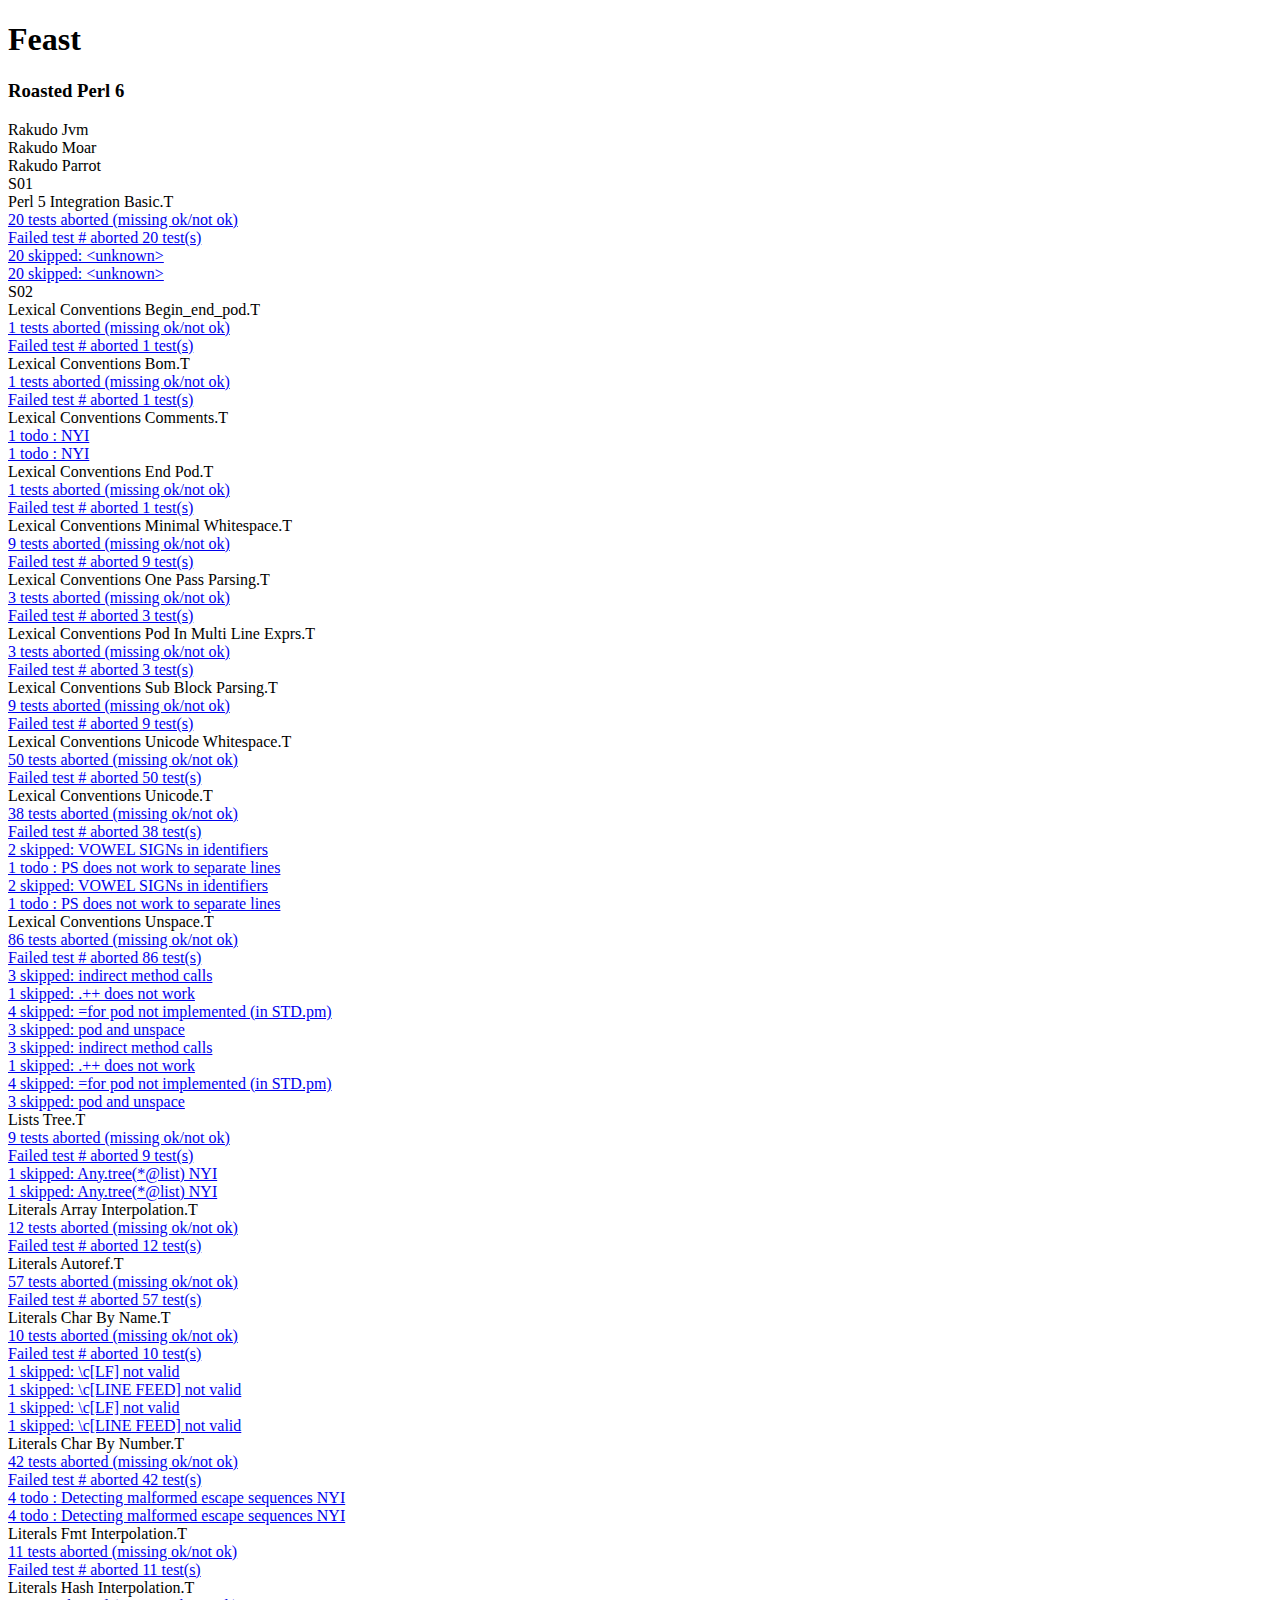
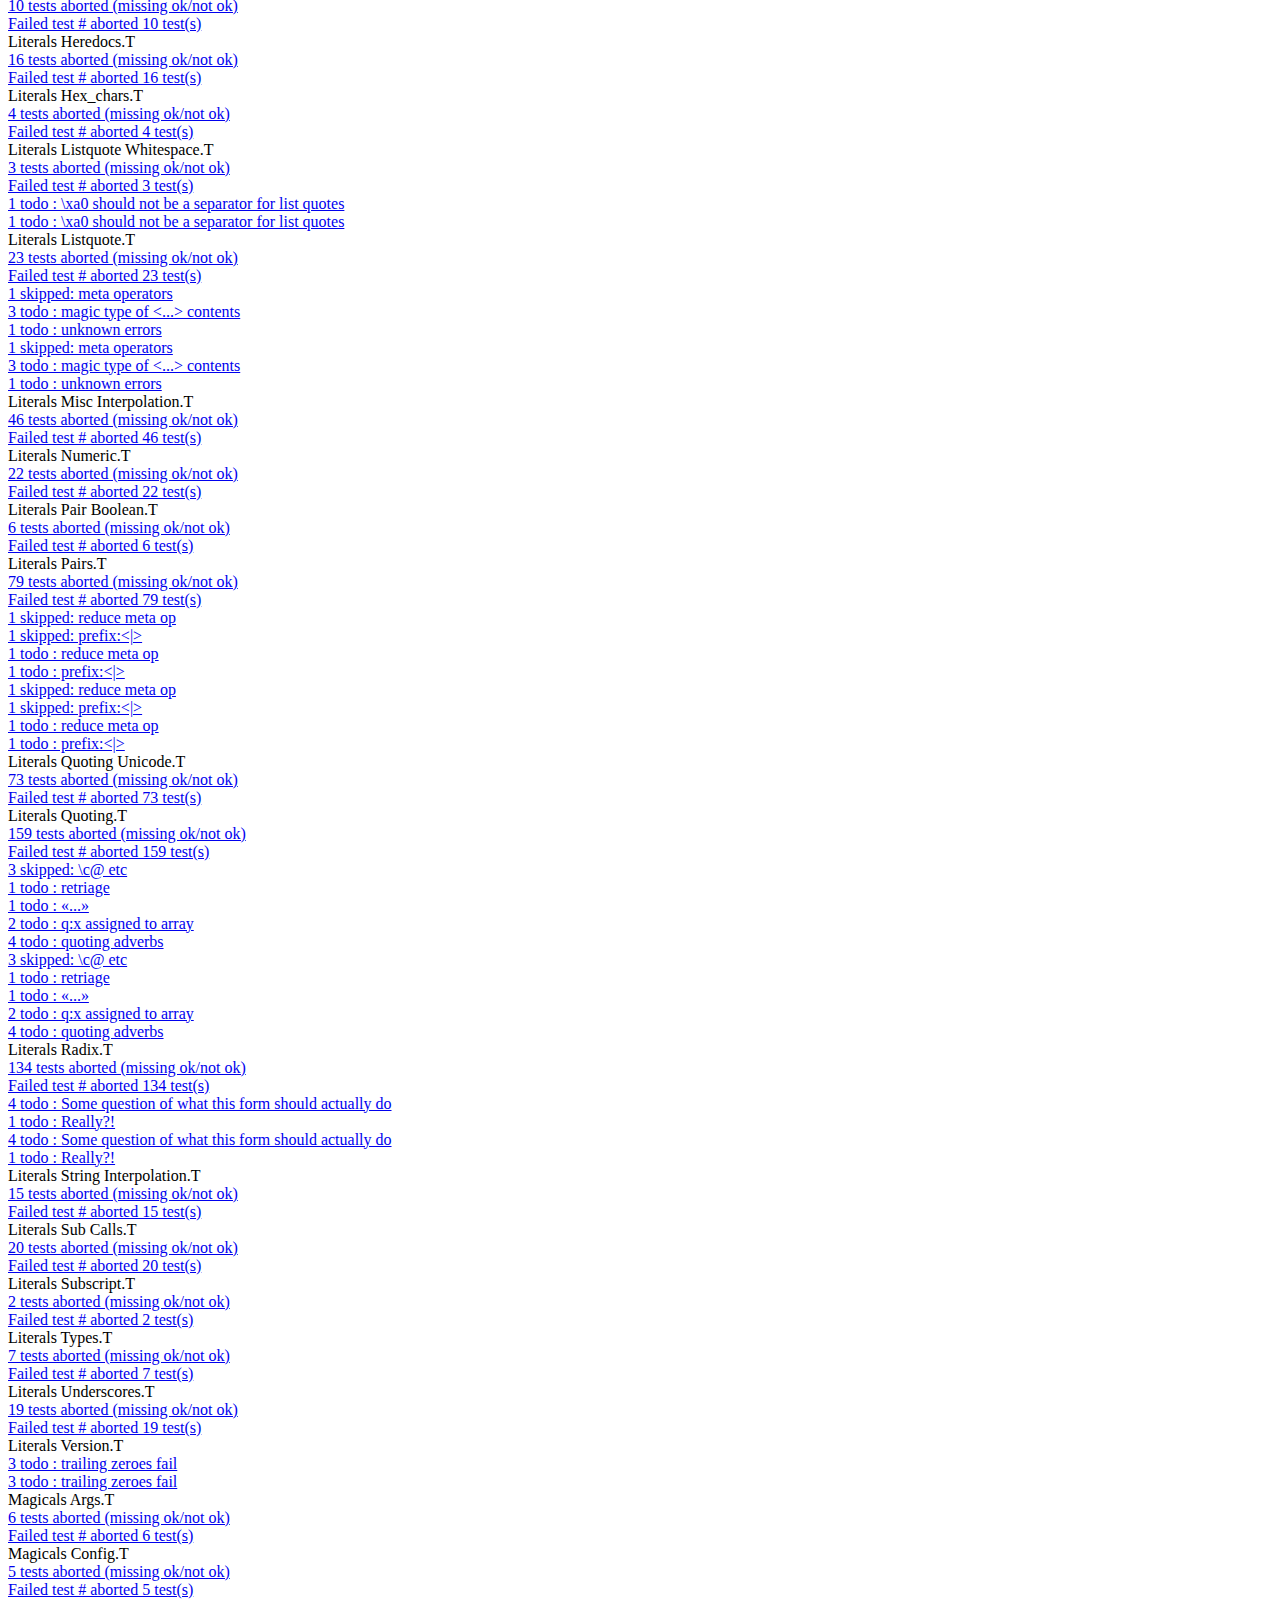
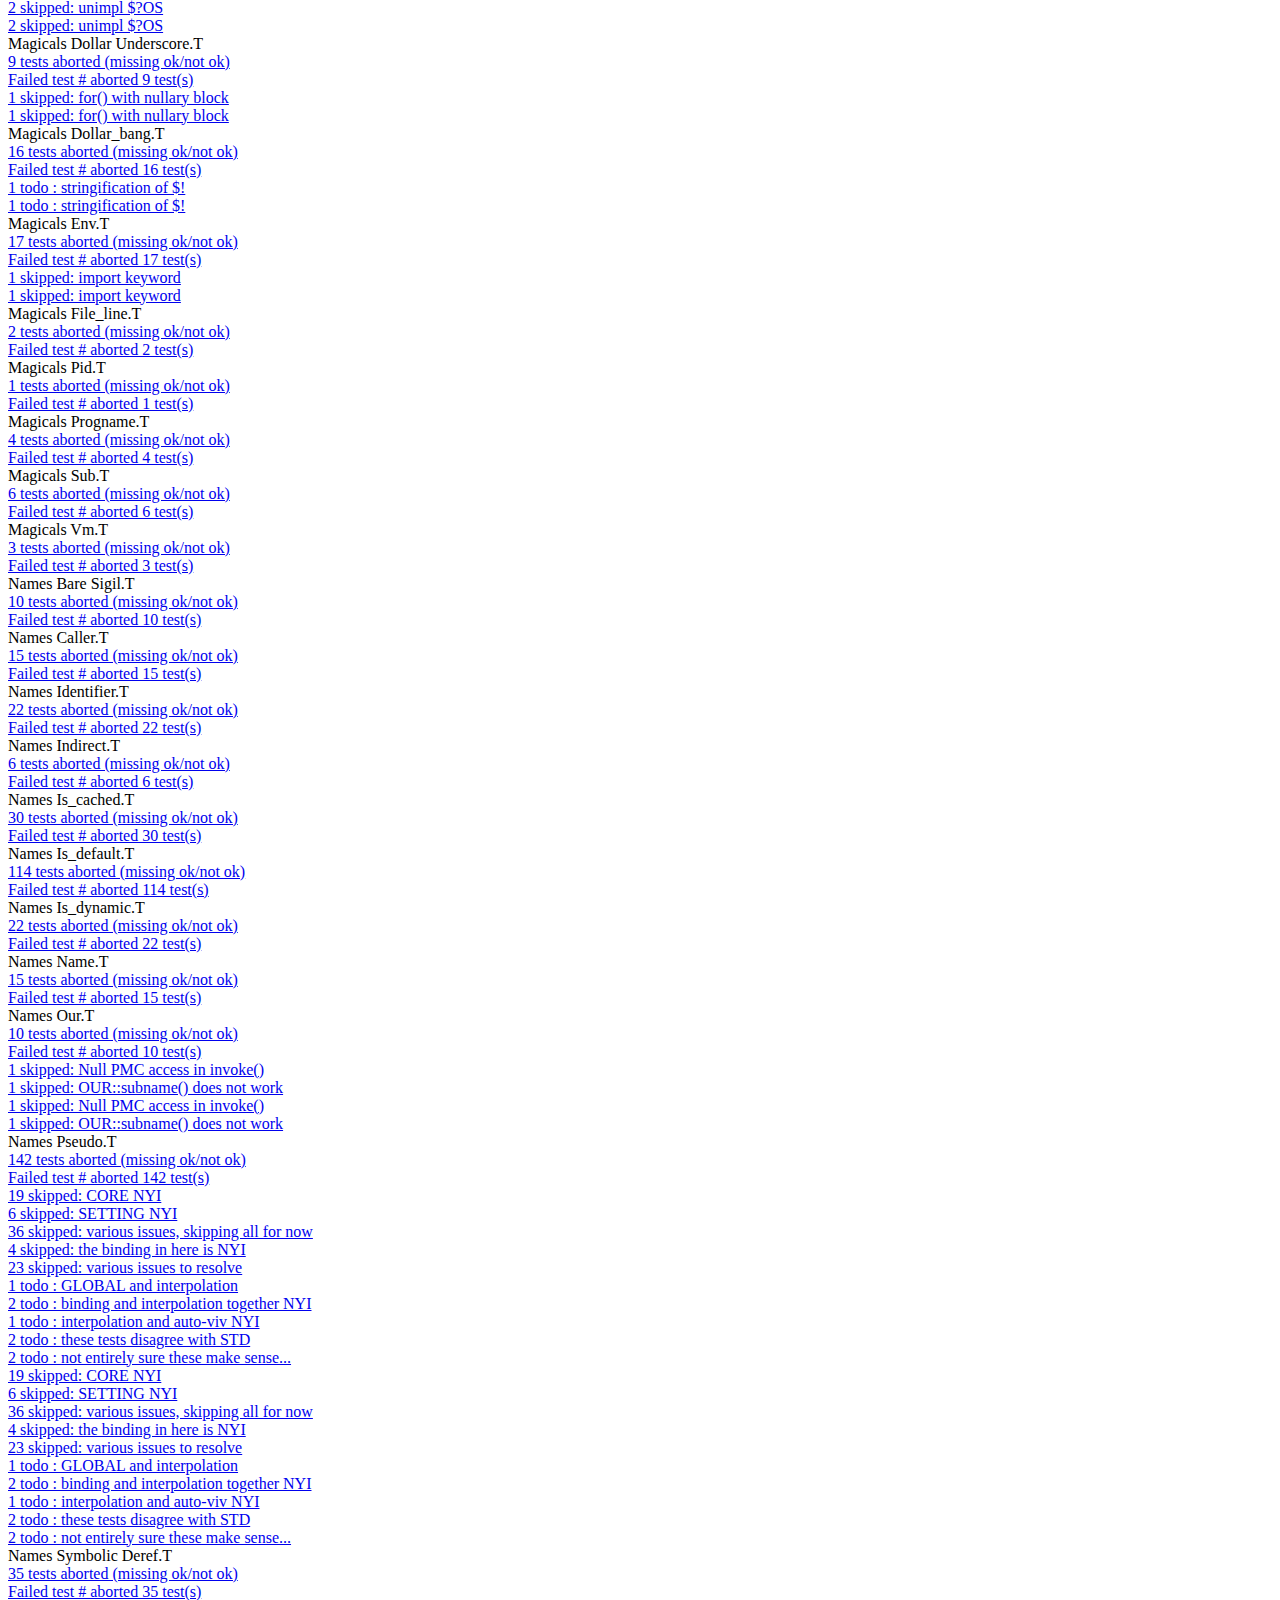
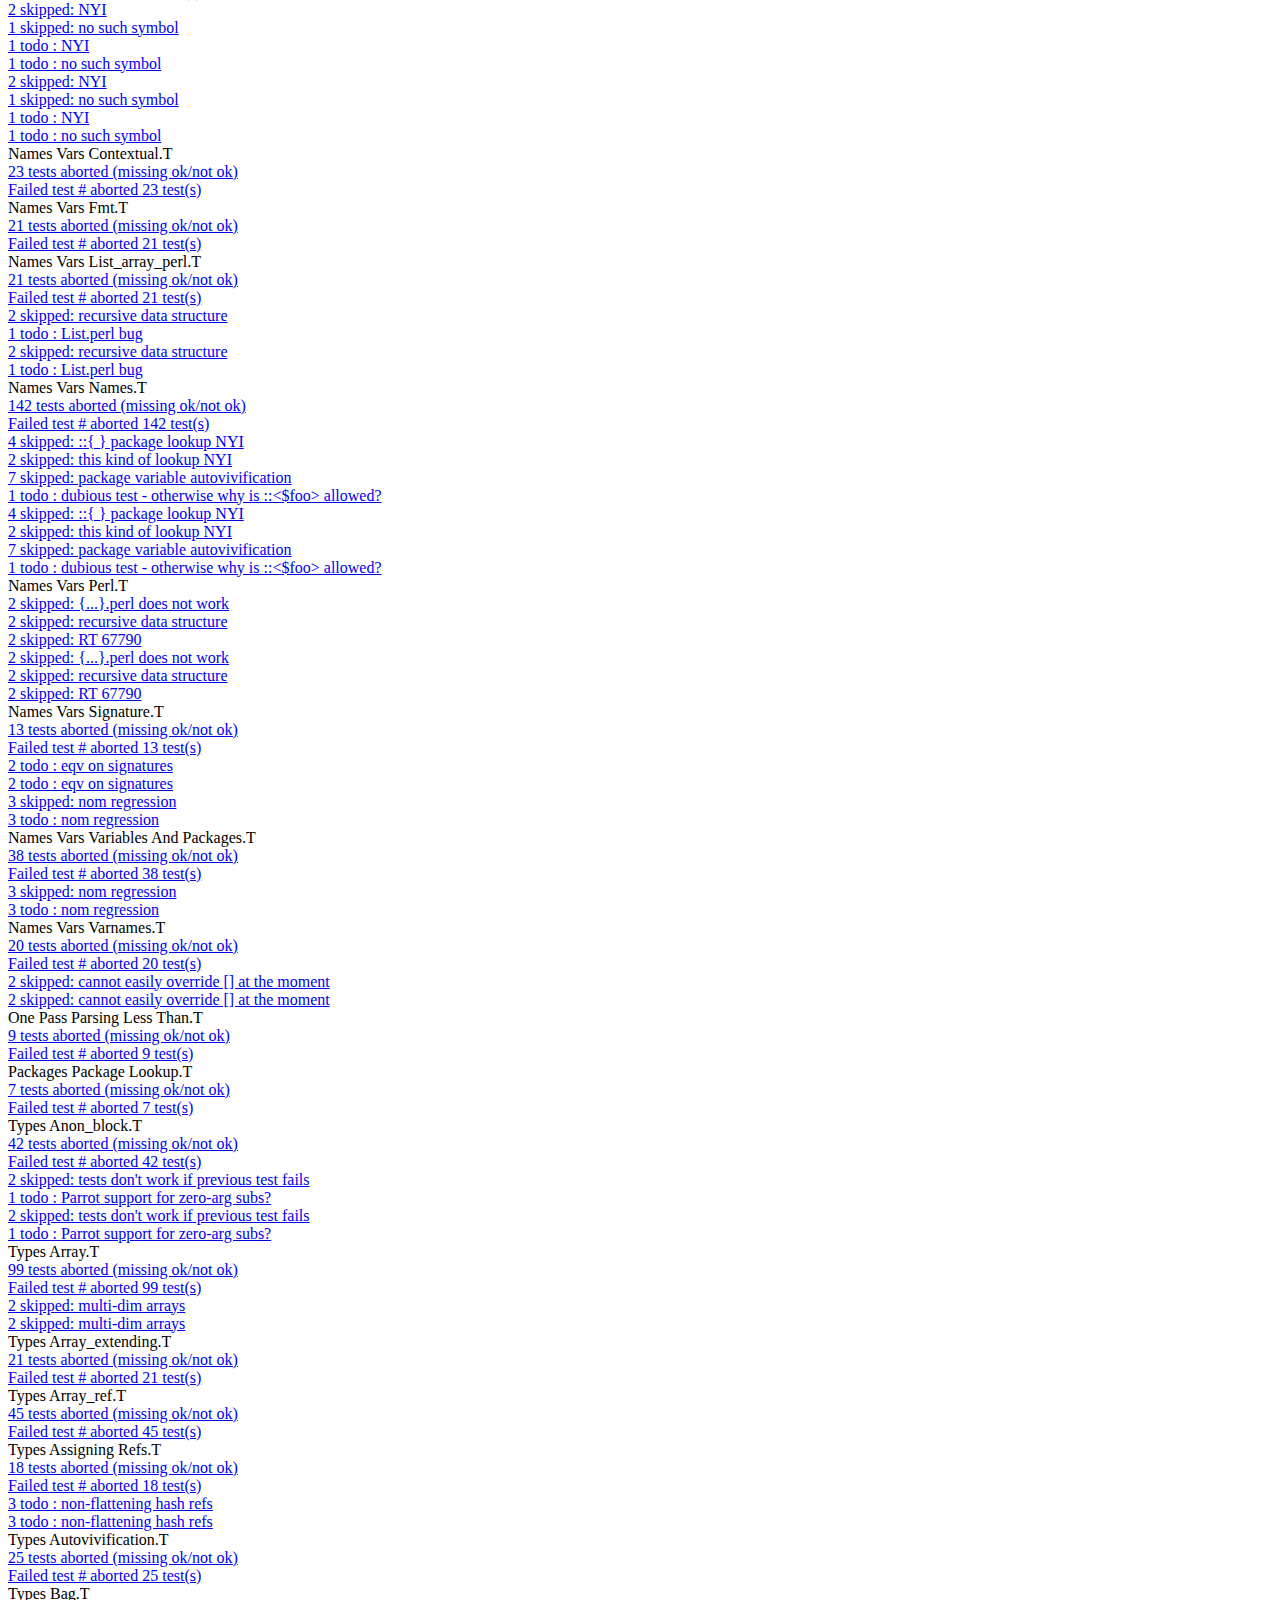
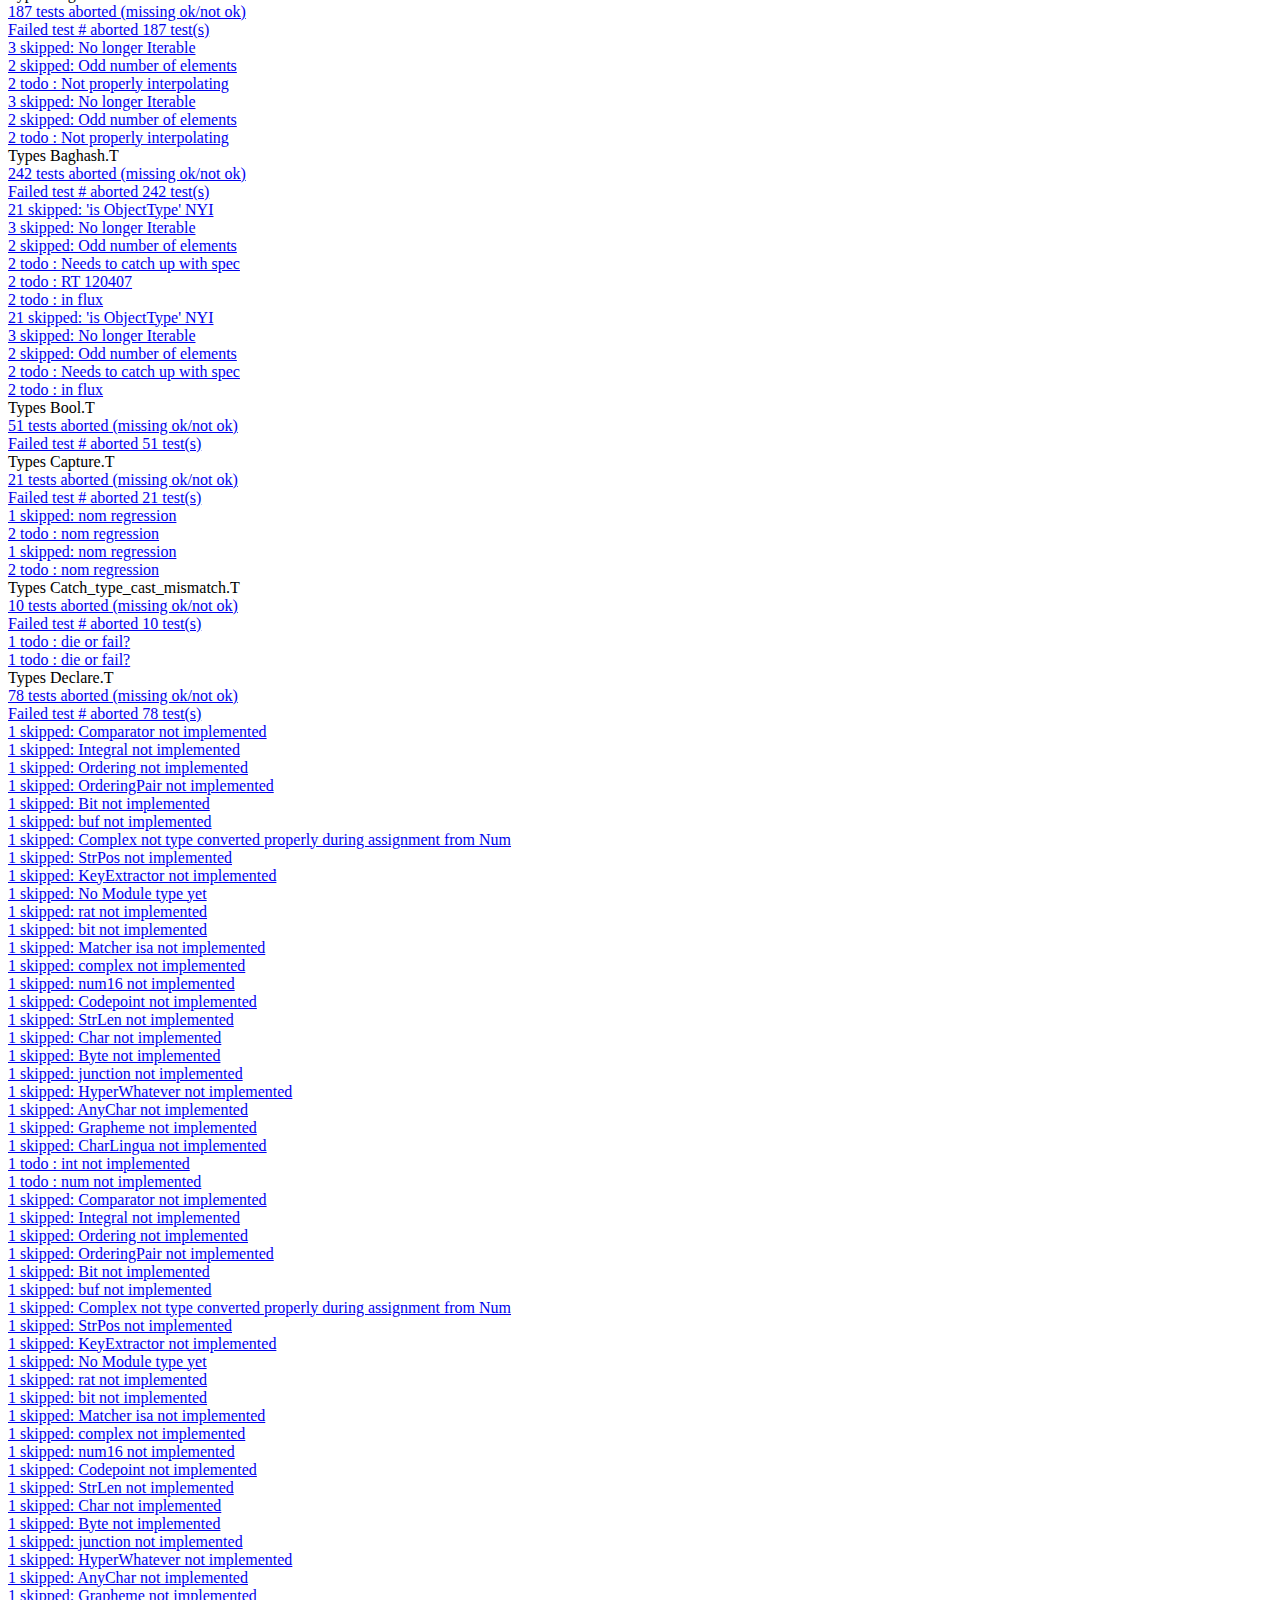
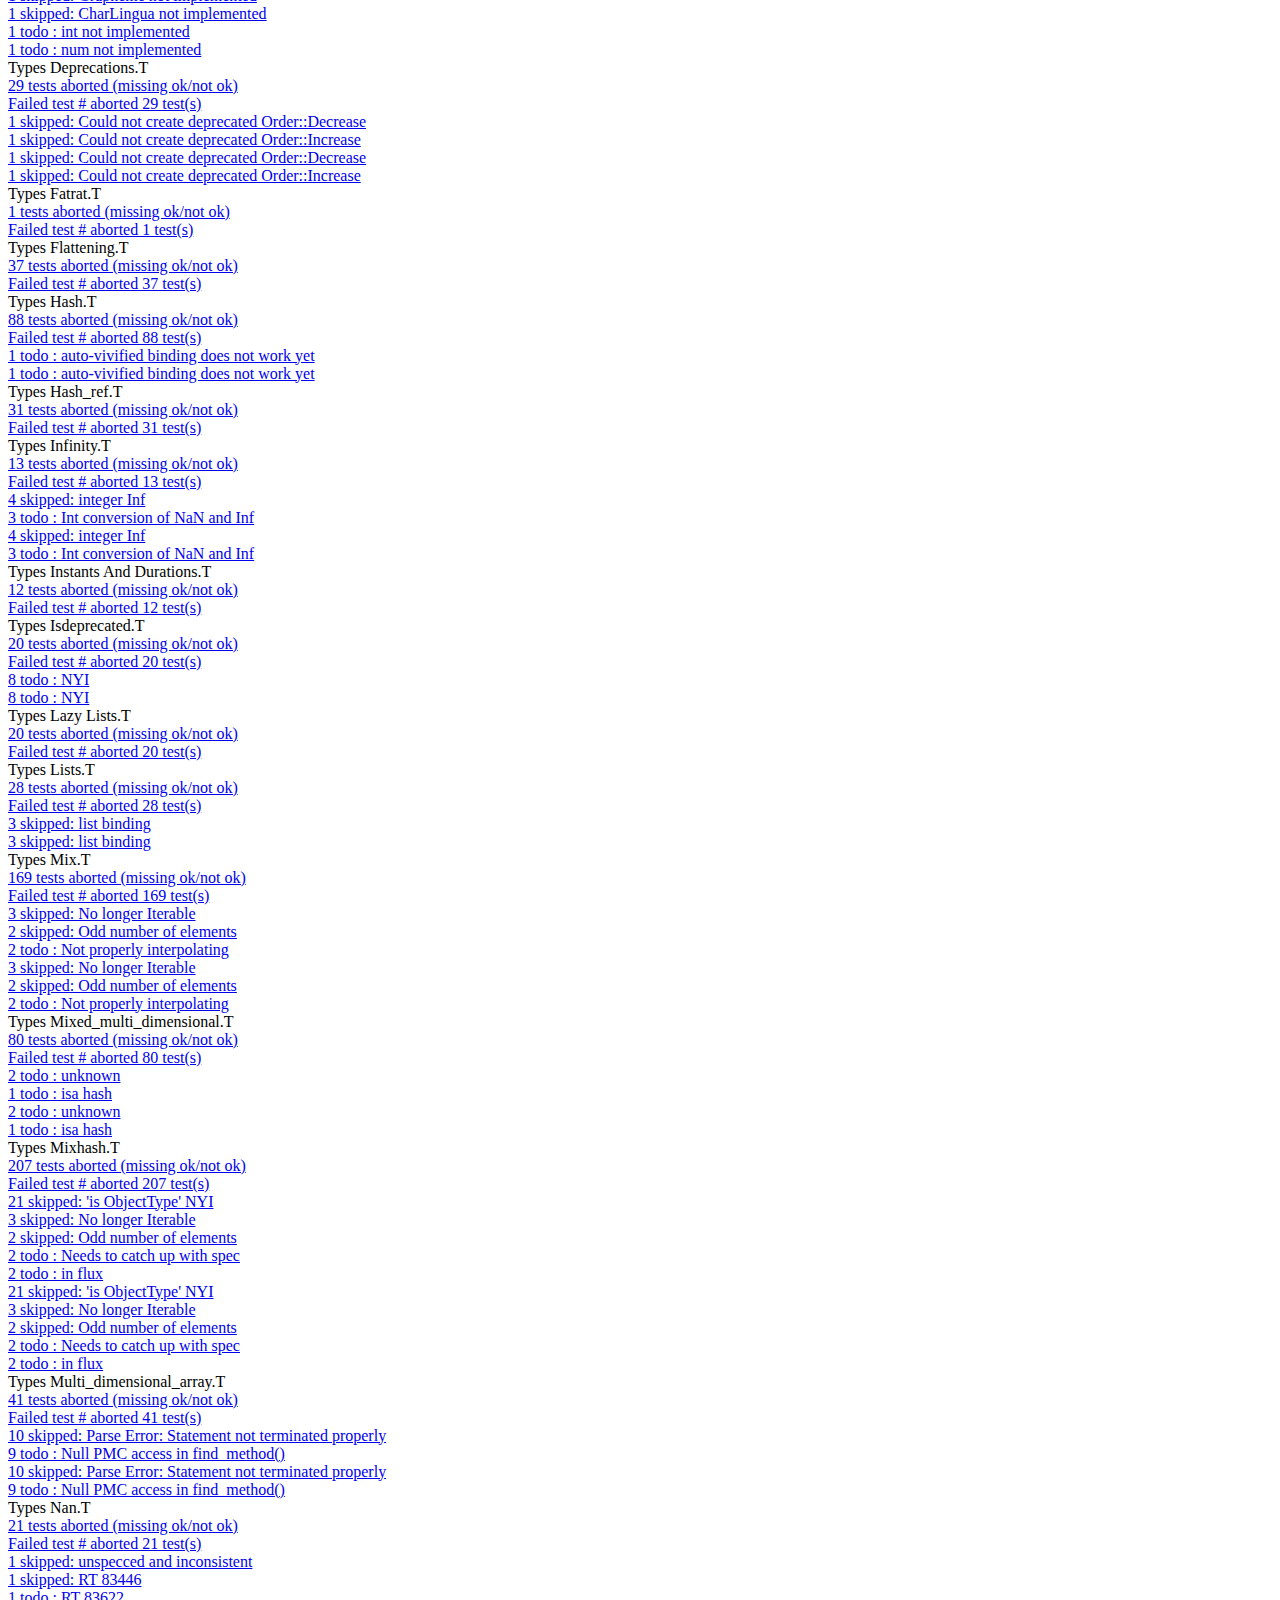
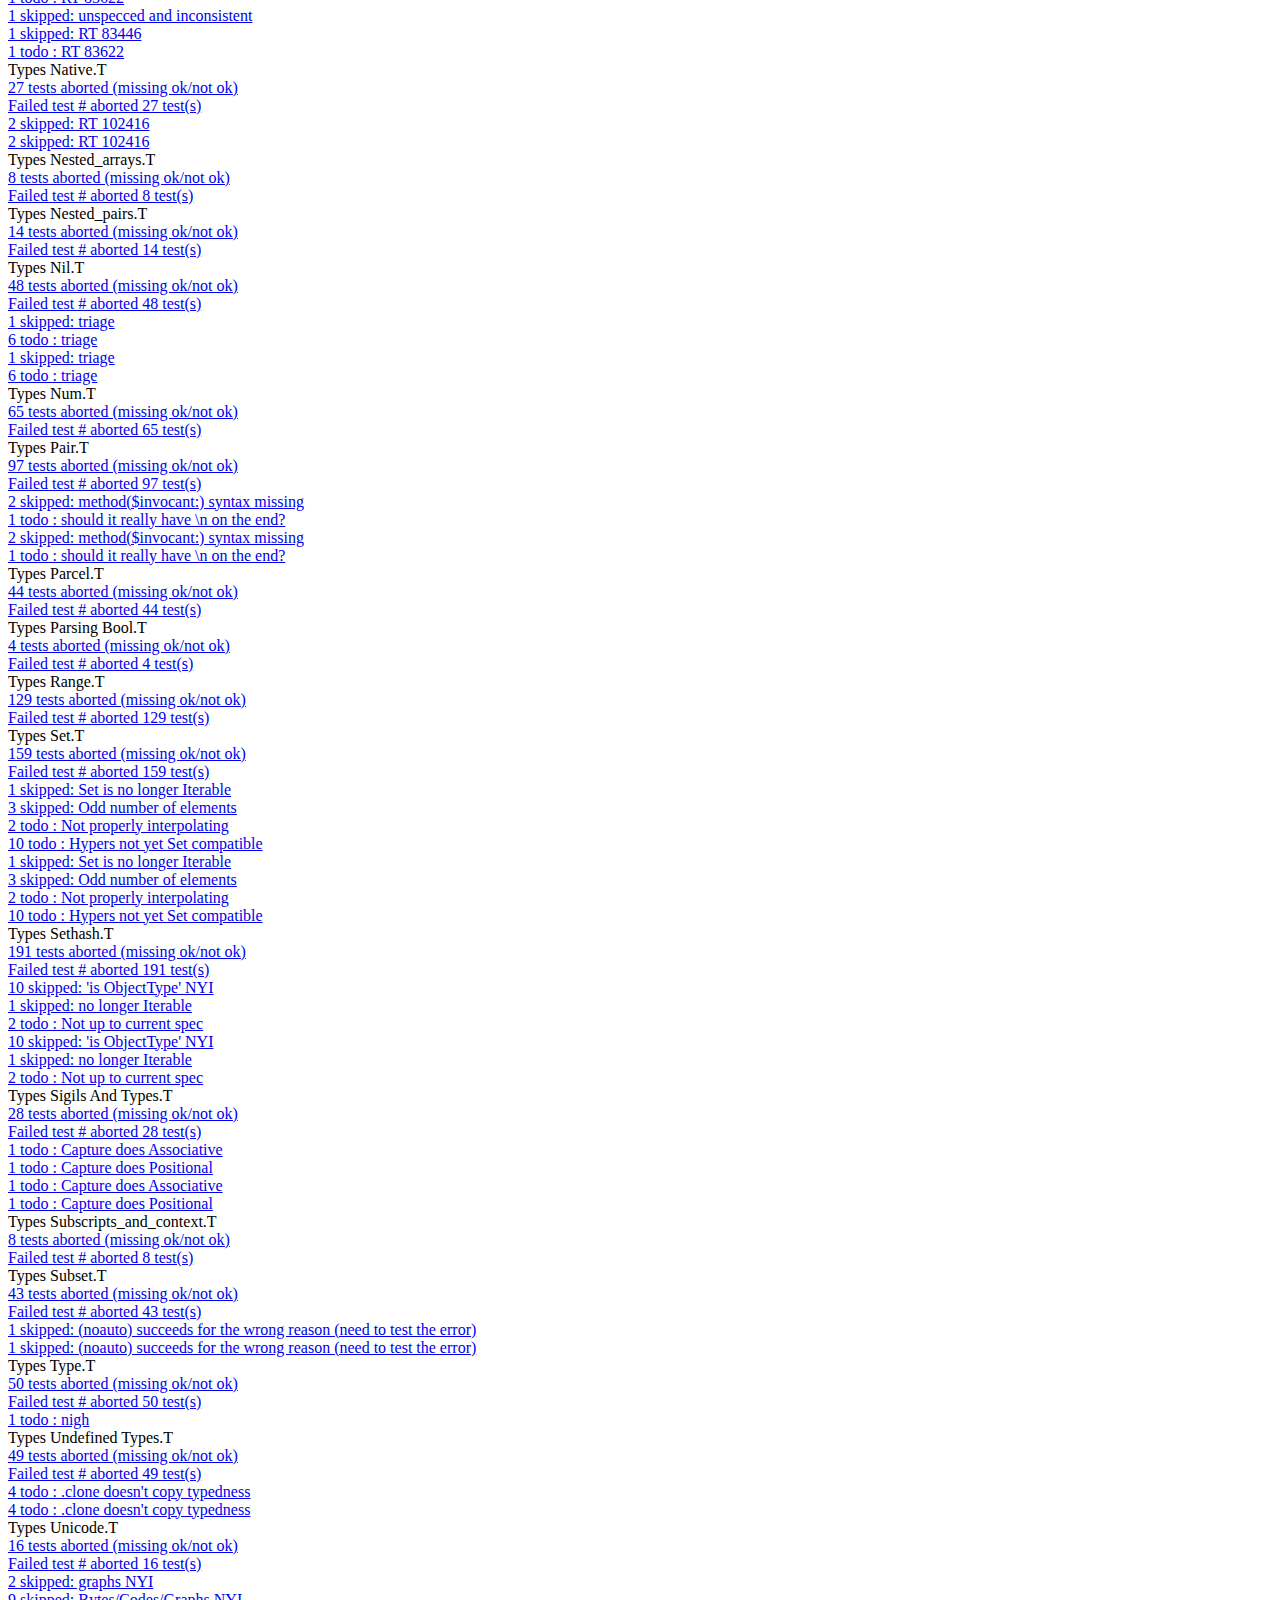
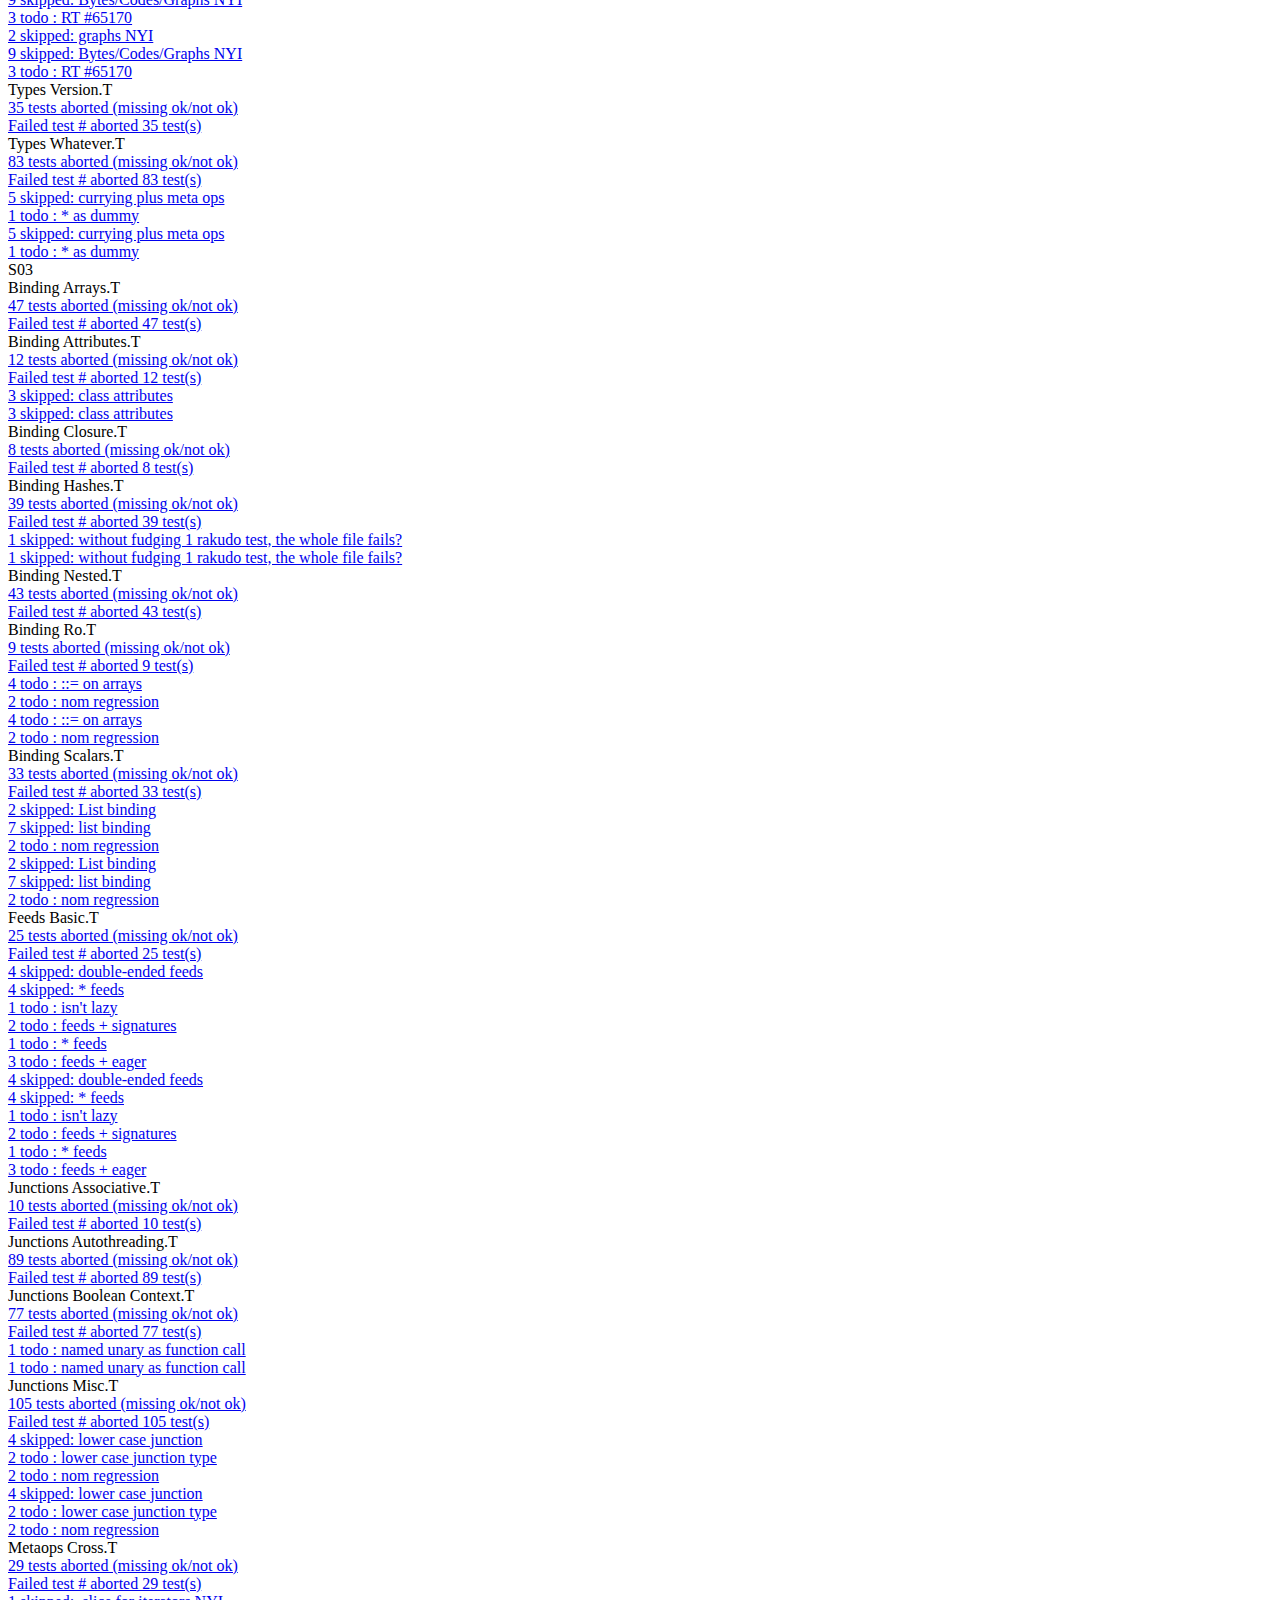
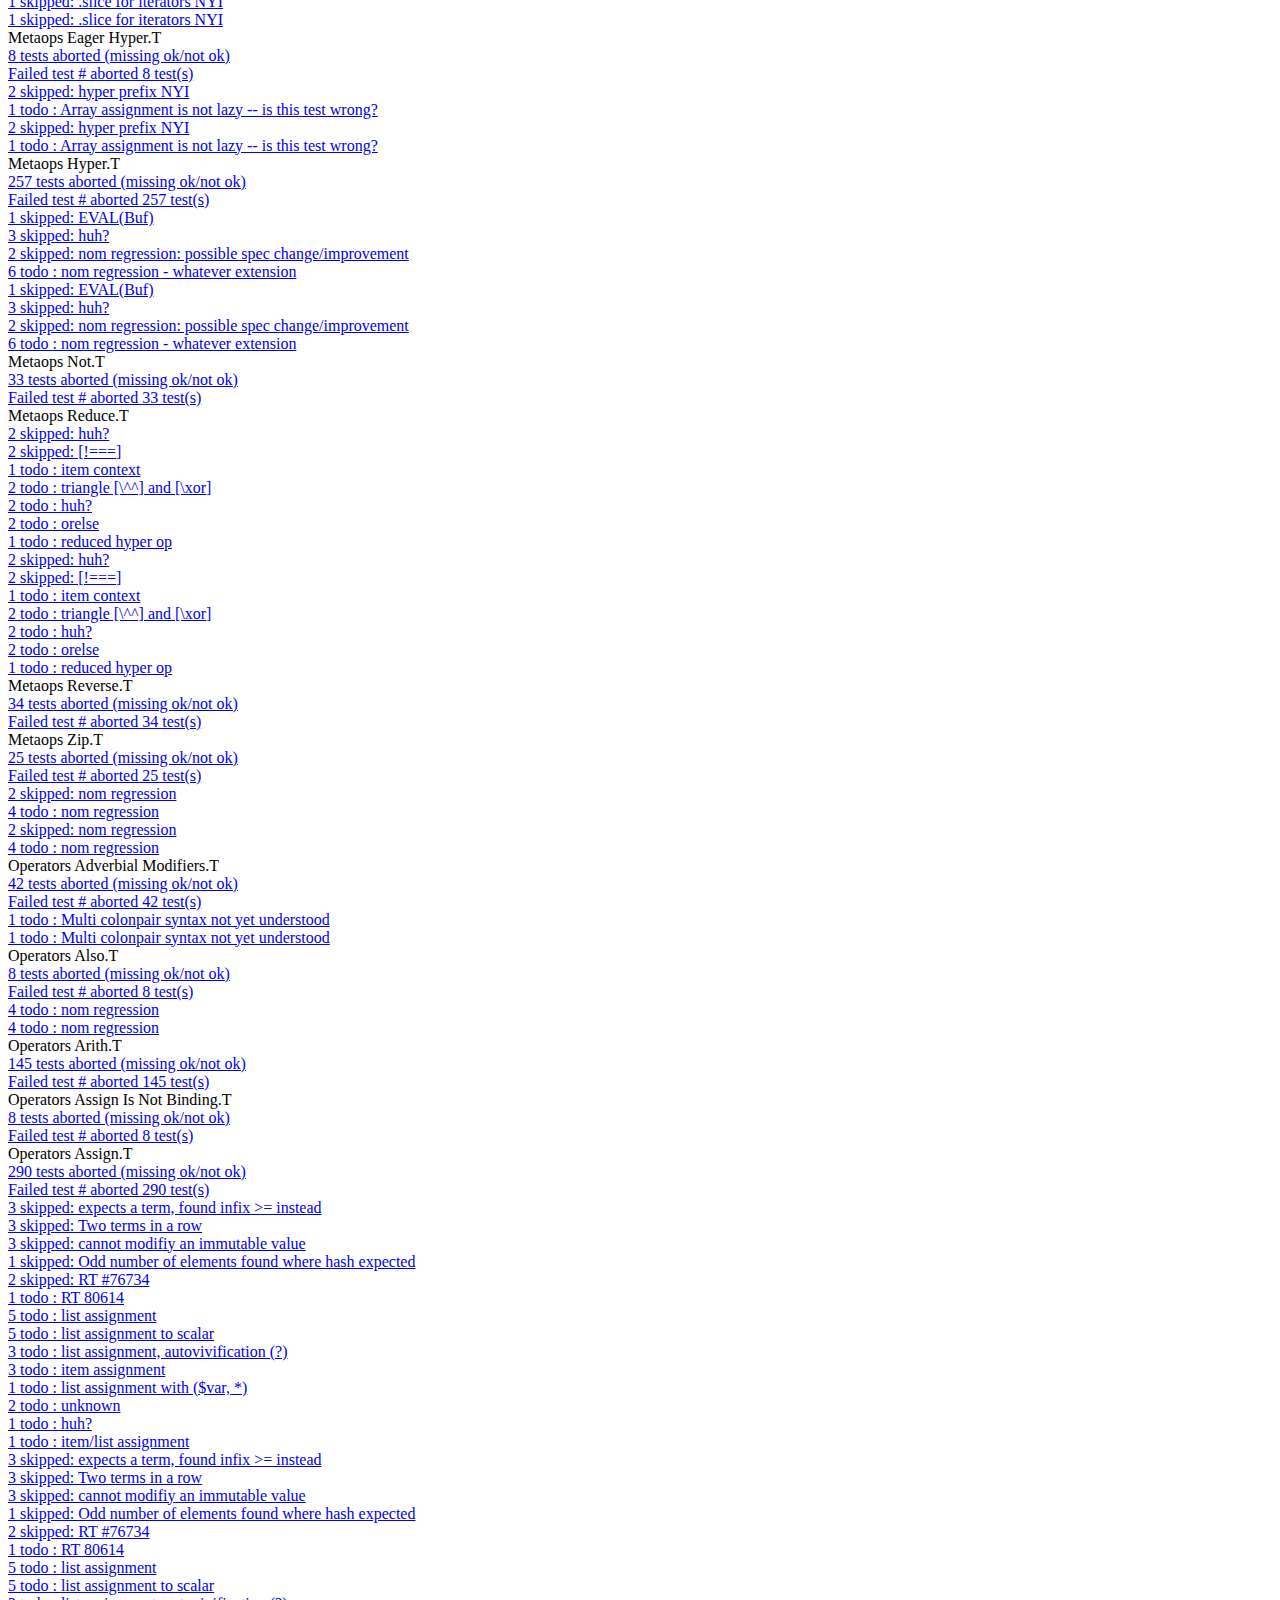
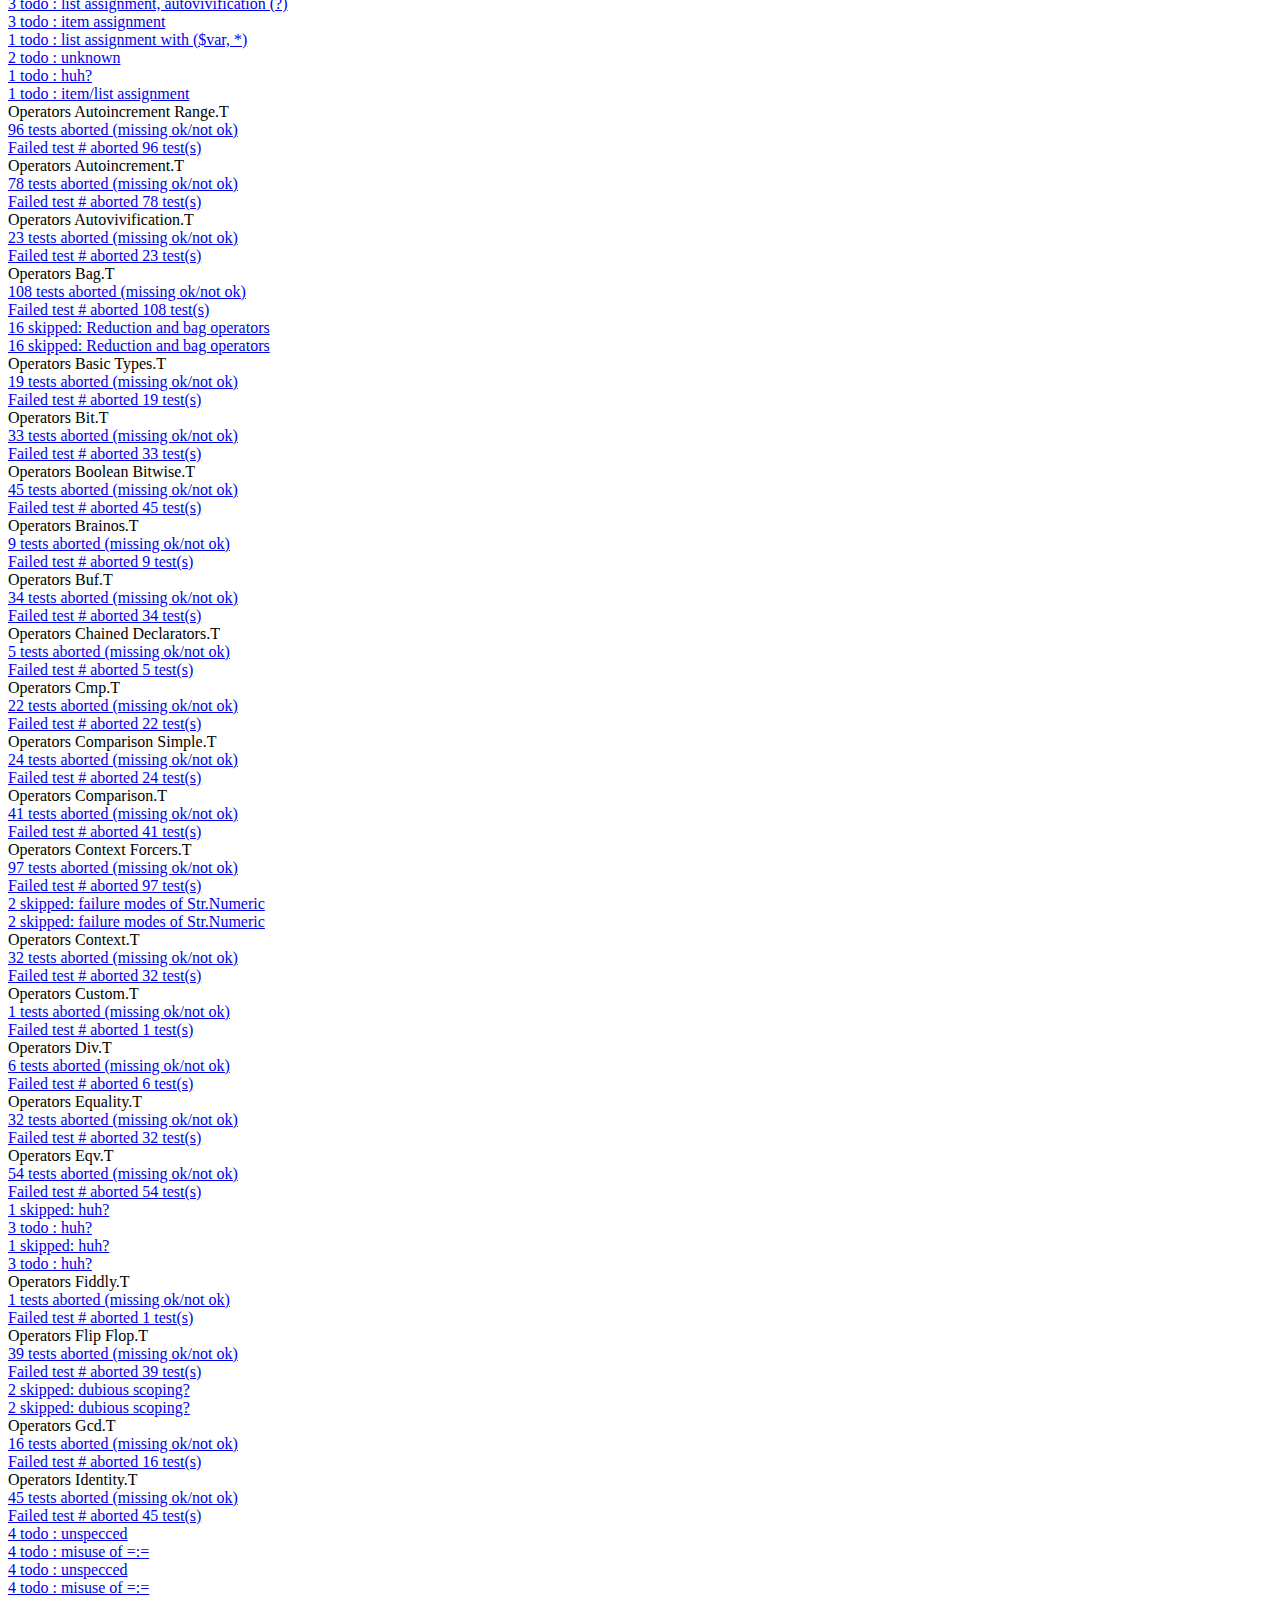
==== feast.html @ 2a407913 "Begin conversion to new format" ====
<!doctype html>
<html>
<head>
    <meta charset="utf-8">
    <link href='http://fonts.googleapis.com/css?family=Marcellus' rel='stylesheet' type='text/css'>
    <link href='http://fonts.googleapis.com/css?family=Marcellus+SC' rel='stylesheet' type='text/css'>
    <link href='http://fonts.googleapis.com/css?family=Anonymous+Pro:400,400italic&subset=latin,latin-ext' rel='stylesheet' type='text/css'>
    <link href='feast-new.css' rel='stylesheet' type='text/css'>
    <script type='text/javascript' src='https://ajax.googleapis.com/ajax/libs/jquery/1.11.0/jquery.min.js'></script>
    <script type='text/javascript' src='feast-new.js'></script>
    <title>Feast: Roasted Perl 6</title>
</head>
<body>
<h1 class='title'>Feast</h1>
<h3 class='subtitle'>Roasted Perl 6</h3>

<div class='impls'><div class='impl'>Rakudo Jvm
</div>
<div class='impl'>Rakudo Moar
</div>
<div class='impl'>Rakudo Parrot
</div>
</div>
<div class='synopsis off'><div class='desc'>S01
</div>
<div class='file off'><div class='desc'>Perl 5 Integration Basic.T
</div>
<div class='fudge impl rakudo.jvm rakudo.moar rakudo.parrot'><a class='ref' href='https://github.com/coke/perl6-roast-data/blob/master/log/rakudo.jvm_summary.out#L4'><div class='result'>    20 tests aborted (missing ok/not ok)
</div>
</a>
</div>
<div class='fudge impl rakudo.jvm rakudo.moar rakudo.parrot'><a class='ref' href='https://github.com/coke/perl6-roast-data/blob/master/log/rakudo.jvm_summary.out#L1635'><div class='result'>Failed test # aborted 20 test(s)
</div>
</a>
</div>
<div class='fudge impl rakudo.jvm rakudo.moar rakudo.parrot'><a class='ref' href='https://github.com/coke/perl6-roast-data/blob/master/log/rakudo.moar_summary.out#L4'><div class='result'>    20 skipped: &ltunknown>
</div>
</a>
</div>
<div class='fudge impl rakudo.jvm rakudo.moar rakudo.parrot'><a class='ref' href='https://github.com/coke/perl6-roast-data/blob/master/log/rakudo.parrot_summary.out#L4'><div class='result'>    20 skipped: &ltunknown>
</div>
</a>
</div>
</div>
</div>
<div class='synopsis off'><div class='desc'>S02
</div>
<div class='file off'><div class='desc'>Lexical Conventions Begin_end_pod.T
</div>
<div class='fudge impl rakudo.jvm rakudo.moar rakudo.parrot'><a class='ref' href='https://github.com/coke/perl6-roast-data/blob/master/log/rakudo.jvm_summary.out#L7'><div class='result'>     1 tests aborted (missing ok/not ok)
</div>
</a>
</div>
<div class='fudge impl rakudo.jvm rakudo.moar rakudo.parrot'><a class='ref' href='https://github.com/coke/perl6-roast-data/blob/master/log/rakudo.jvm_summary.out#L1636'><div class='result'>Failed test # aborted 1 test(s)
</div>
</a>
</div>
</div>
<div class='file off'><div class='desc'>Lexical Conventions Bom.T
</div>
<div class='fudge impl rakudo.jvm rakudo.moar rakudo.parrot'><a class='ref' href='https://github.com/coke/perl6-roast-data/blob/master/log/rakudo.jvm_summary.out#L9'><div class='result'>     1 tests aborted (missing ok/not ok)
</div>
</a>
</div>
<div class='fudge impl rakudo.jvm rakudo.moar rakudo.parrot'><a class='ref' href='https://github.com/coke/perl6-roast-data/blob/master/log/rakudo.jvm_summary.out#L1637'><div class='result'>Failed test # aborted 1 test(s)
</div>
</a>
</div>
</div>
<div class='file off'><div class='desc'>Lexical Conventions Comments.T
</div>
<div class='fudge impl rakudo.jvm rakudo.moar rakudo.parrot'><a class='ref' href='https://github.com/coke/perl6-roast-data/blob/master/log/rakudo.moar_summary.out#L9'><div class='result'>     1 todo   : NYI
</div>
</a>
</div>
<div class='fudge impl rakudo.jvm rakudo.moar rakudo.parrot'><a class='ref' href='https://github.com/coke/perl6-roast-data/blob/master/log/rakudo.parrot_summary.out#L9'><div class='result'>     1 todo   : NYI
</div>
</a>
</div>
</div>
<div class='file off'><div class='desc'>Lexical Conventions End Pod.T
</div>
<div class='fudge impl rakudo.jvm rakudo.moar rakudo.parrot'><a class='ref' href='https://github.com/coke/perl6-roast-data/blob/master/log/rakudo.jvm_summary.out#L12'><div class='result'>     1 tests aborted (missing ok/not ok)
</div>
</a>
</div>
<div class='fudge impl rakudo.jvm rakudo.moar rakudo.parrot'><a class='ref' href='https://github.com/coke/perl6-roast-data/blob/master/log/rakudo.jvm_summary.out#L1638'><div class='result'>Failed test # aborted 1 test(s)
</div>
</a>
</div>
</div>
<div class='file off'><div class='desc'>Lexical Conventions Minimal Whitespace.T
</div>
<div class='fudge impl rakudo.jvm rakudo.moar rakudo.parrot'><a class='ref' href='https://github.com/coke/perl6-roast-data/blob/master/log/rakudo.jvm_summary.out#L14'><div class='result'>     9 tests aborted (missing ok/not ok)
</div>
</a>
</div>
<div class='fudge impl rakudo.jvm rakudo.moar rakudo.parrot'><a class='ref' href='https://github.com/coke/perl6-roast-data/blob/master/log/rakudo.jvm_summary.out#L1639'><div class='result'>Failed test # aborted 9 test(s)
</div>
</a>
</div>
</div>
<div class='file off'><div class='desc'>Lexical Conventions One Pass Parsing.T
</div>
<div class='fudge impl rakudo.jvm rakudo.moar rakudo.parrot'><a class='ref' href='https://github.com/coke/perl6-roast-data/blob/master/log/rakudo.jvm_summary.out#L16'><div class='result'>     3 tests aborted (missing ok/not ok)
</div>
</a>
</div>
<div class='fudge impl rakudo.jvm rakudo.moar rakudo.parrot'><a class='ref' href='https://github.com/coke/perl6-roast-data/blob/master/log/rakudo.jvm_summary.out#L1640'><div class='result'>Failed test # aborted 3 test(s)
</div>
</a>
</div>
</div>
<div class='file off'><div class='desc'>Lexical Conventions Pod In Multi Line Exprs.T
</div>
<div class='fudge impl rakudo.jvm rakudo.moar rakudo.parrot'><a class='ref' href='https://github.com/coke/perl6-roast-data/blob/master/log/rakudo.jvm_summary.out#L18'><div class='result'>     3 tests aborted (missing ok/not ok)
</div>
</a>
</div>
<div class='fudge impl rakudo.jvm rakudo.moar rakudo.parrot'><a class='ref' href='https://github.com/coke/perl6-roast-data/blob/master/log/rakudo.jvm_summary.out#L1641'><div class='result'>Failed test # aborted 3 test(s)
</div>
</a>
</div>
</div>
<div class='file off'><div class='desc'>Lexical Conventions Sub Block Parsing.T
</div>
<div class='fudge impl rakudo.jvm rakudo.moar rakudo.parrot'><a class='ref' href='https://github.com/coke/perl6-roast-data/blob/master/log/rakudo.jvm_summary.out#L20'><div class='result'>     9 tests aborted (missing ok/not ok)
</div>
</a>
</div>
<div class='fudge impl rakudo.jvm rakudo.moar rakudo.parrot'><a class='ref' href='https://github.com/coke/perl6-roast-data/blob/master/log/rakudo.jvm_summary.out#L1642'><div class='result'>Failed test # aborted 9 test(s)
</div>
</a>
</div>
</div>
<div class='file off'><div class='desc'>Lexical Conventions Unicode Whitespace.T
</div>
<div class='fudge impl rakudo.jvm rakudo.moar rakudo.parrot'><a class='ref' href='https://github.com/coke/perl6-roast-data/blob/master/log/rakudo.jvm_summary.out#L22'><div class='result'>    50 tests aborted (missing ok/not ok)
</div>
</a>
</div>
<div class='fudge impl rakudo.jvm rakudo.moar rakudo.parrot'><a class='ref' href='https://github.com/coke/perl6-roast-data/blob/master/log/rakudo.jvm_summary.out#L1643'><div class='result'>Failed test # aborted 50 test(s)
</div>
</a>
</div>
</div>
<div class='file off'><div class='desc'>Lexical Conventions Unicode.T
</div>
<div class='fudge impl rakudo.jvm rakudo.moar rakudo.parrot'><a class='ref' href='https://github.com/coke/perl6-roast-data/blob/master/log/rakudo.jvm_summary.out#L24'><div class='result'>    38 tests aborted (missing ok/not ok)
</div>
</a>
</div>
<div class='fudge impl rakudo.jvm rakudo.moar rakudo.parrot'><a class='ref' href='https://github.com/coke/perl6-roast-data/blob/master/log/rakudo.jvm_summary.out#L1644'><div class='result'>Failed test # aborted 38 test(s)
</div>
</a>
</div>
<div class='fudge impl rakudo.jvm rakudo.moar rakudo.parrot'><a class='ref' href='https://github.com/coke/perl6-roast-data/blob/master/log/rakudo.moar_summary.out#L17'><div class='result'>     2 skipped: VOWEL SIGNs in identifiers
</div>
</a>
</div>
<div class='fudge impl rakudo.jvm rakudo.moar rakudo.parrot'><a class='ref' href='https://github.com/coke/perl6-roast-data/blob/master/log/rakudo.moar_summary.out#L18'><div class='result'>     1 todo   : PS does not work to separate lines
</div>
</a>
</div>
<div class='fudge impl rakudo.jvm rakudo.moar rakudo.parrot'><a class='ref' href='https://github.com/coke/perl6-roast-data/blob/master/log/rakudo.parrot_summary.out#L17'><div class='result'>     2 skipped: VOWEL SIGNs in identifiers
</div>
</a>
</div>
<div class='fudge impl rakudo.jvm rakudo.moar rakudo.parrot'><a class='ref' href='https://github.com/coke/perl6-roast-data/blob/master/log/rakudo.parrot_summary.out#L18'><div class='result'>     1 todo   : PS does not work to separate lines
</div>
</a>
</div>
</div>
<div class='file off'><div class='desc'>Lexical Conventions Unspace.T
</div>
<div class='fudge impl rakudo.jvm rakudo.moar rakudo.parrot'><a class='ref' href='https://github.com/coke/perl6-roast-data/blob/master/log/rakudo.jvm_summary.out#L26'><div class='result'>    86 tests aborted (missing ok/not ok)
</div>
</a>
</div>
<div class='fudge impl rakudo.jvm rakudo.moar rakudo.parrot'><a class='ref' href='https://github.com/coke/perl6-roast-data/blob/master/log/rakudo.jvm_summary.out#L1645'><div class='result'>Failed test # aborted 86 test(s)
</div>
</a>
</div>
<div class='fudge impl rakudo.jvm rakudo.moar rakudo.parrot'><a class='ref' href='https://github.com/coke/perl6-roast-data/blob/master/log/rakudo.moar_summary.out#L20'><div class='result'>     3 skipped: indirect method calls
</div>
</a>
</div>
<div class='fudge impl rakudo.jvm rakudo.moar rakudo.parrot'><a class='ref' href='https://github.com/coke/perl6-roast-data/blob/master/log/rakudo.moar_summary.out#L21'><div class='result'>     1 skipped: .++ does not work
</div>
</a>
</div>
<div class='fudge impl rakudo.jvm rakudo.moar rakudo.parrot'><a class='ref' href='https://github.com/coke/perl6-roast-data/blob/master/log/rakudo.moar_summary.out#L22'><div class='result'>     4 skipped: =for pod not implemented (in STD.pm)
</div>
</a>
</div>
<div class='fudge impl rakudo.jvm rakudo.moar rakudo.parrot'><a class='ref' href='https://github.com/coke/perl6-roast-data/blob/master/log/rakudo.moar_summary.out#L23'><div class='result'>     3 skipped: pod and unspace
</div>
</a>
</div>
<div class='fudge impl rakudo.jvm rakudo.moar rakudo.parrot'><a class='ref' href='https://github.com/coke/perl6-roast-data/blob/master/log/rakudo.parrot_summary.out#L20'><div class='result'>     3 skipped: indirect method calls
</div>
</a>
</div>
<div class='fudge impl rakudo.jvm rakudo.moar rakudo.parrot'><a class='ref' href='https://github.com/coke/perl6-roast-data/blob/master/log/rakudo.parrot_summary.out#L21'><div class='result'>     1 skipped: .++ does not work
</div>
</a>
</div>
<div class='fudge impl rakudo.jvm rakudo.moar rakudo.parrot'><a class='ref' href='https://github.com/coke/perl6-roast-data/blob/master/log/rakudo.parrot_summary.out#L22'><div class='result'>     4 skipped: =for pod not implemented (in STD.pm)
</div>
</a>
</div>
<div class='fudge impl rakudo.jvm rakudo.moar rakudo.parrot'><a class='ref' href='https://github.com/coke/perl6-roast-data/blob/master/log/rakudo.parrot_summary.out#L23'><div class='result'>     3 skipped: pod and unspace
</div>
</a>
</div>
</div>
<div class='file off'><div class='desc'>Lists Tree.T
</div>
<div class='fudge impl rakudo.jvm rakudo.moar rakudo.parrot'><a class='ref' href='https://github.com/coke/perl6-roast-data/blob/master/log/rakudo.jvm_summary.out#L28'><div class='result'>     9 tests aborted (missing ok/not ok)
</div>
</a>
</div>
<div class='fudge impl rakudo.jvm rakudo.moar rakudo.parrot'><a class='ref' href='https://github.com/coke/perl6-roast-data/blob/master/log/rakudo.jvm_summary.out#L1646'><div class='result'>Failed test # aborted 9 test(s)
</div>
</a>
</div>
<div class='fudge impl rakudo.jvm rakudo.moar rakudo.parrot'><a class='ref' href='https://github.com/coke/perl6-roast-data/blob/master/log/rakudo.moar_summary.out#L25'><div class='result'>     1 skipped: Any.tree(*@list) NYI
</div>
</a>
</div>
<div class='fudge impl rakudo.jvm rakudo.moar rakudo.parrot'><a class='ref' href='https://github.com/coke/perl6-roast-data/blob/master/log/rakudo.parrot_summary.out#L25'><div class='result'>     1 skipped: Any.tree(*@list) NYI
</div>
</a>
</div>
</div>
<div class='file off'><div class='desc'>Literals Array Interpolation.T
</div>
<div class='fudge impl rakudo.jvm rakudo.moar rakudo.parrot'><a class='ref' href='https://github.com/coke/perl6-roast-data/blob/master/log/rakudo.jvm_summary.out#L30'><div class='result'>    12 tests aborted (missing ok/not ok)
</div>
</a>
</div>
<div class='fudge impl rakudo.jvm rakudo.moar rakudo.parrot'><a class='ref' href='https://github.com/coke/perl6-roast-data/blob/master/log/rakudo.jvm_summary.out#L1647'><div class='result'>Failed test # aborted 12 test(s)
</div>
</a>
</div>
</div>
<div class='file off'><div class='desc'>Literals Autoref.T
</div>
<div class='fudge impl rakudo.jvm rakudo.moar rakudo.parrot'><a class='ref' href='https://github.com/coke/perl6-roast-data/blob/master/log/rakudo.jvm_summary.out#L32'><div class='result'>    57 tests aborted (missing ok/not ok)
</div>
</a>
</div>
<div class='fudge impl rakudo.jvm rakudo.moar rakudo.parrot'><a class='ref' href='https://github.com/coke/perl6-roast-data/blob/master/log/rakudo.jvm_summary.out#L1648'><div class='result'>Failed test # aborted 57 test(s)
</div>
</a>
</div>
</div>
<div class='file off'><div class='desc'>Literals Char By Name.T
</div>
<div class='fudge impl rakudo.jvm rakudo.moar rakudo.parrot'><a class='ref' href='https://github.com/coke/perl6-roast-data/blob/master/log/rakudo.jvm_summary.out#L34'><div class='result'>    10 tests aborted (missing ok/not ok)
</div>
</a>
</div>
<div class='fudge impl rakudo.jvm rakudo.moar rakudo.parrot'><a class='ref' href='https://github.com/coke/perl6-roast-data/blob/master/log/rakudo.jvm_summary.out#L1649'><div class='result'>Failed test # aborted 10 test(s)
</div>
</a>
</div>
<div class='fudge impl rakudo.jvm rakudo.moar rakudo.parrot'><a class='ref' href='https://github.com/coke/perl6-roast-data/blob/master/log/rakudo.moar_summary.out#L31'><div class='result'>     1 skipped: \c[LF] not valid
</div>
</a>
</div>
<div class='fudge impl rakudo.jvm rakudo.moar rakudo.parrot'><a class='ref' href='https://github.com/coke/perl6-roast-data/blob/master/log/rakudo.moar_summary.out#L32'><div class='result'>     1 skipped: \c[LINE FEED] not valid
</div>
</a>
</div>
<div class='fudge impl rakudo.jvm rakudo.moar rakudo.parrot'><a class='ref' href='https://github.com/coke/perl6-roast-data/blob/master/log/rakudo.parrot_summary.out#L33'><div class='result'>     1 skipped: \c[LF] not valid
</div>
</a>
</div>
<div class='fudge impl rakudo.jvm rakudo.moar rakudo.parrot'><a class='ref' href='https://github.com/coke/perl6-roast-data/blob/master/log/rakudo.parrot_summary.out#L34'><div class='result'>     1 skipped: \c[LINE FEED] not valid
</div>
</a>
</div>
</div>
<div class='file off'><div class='desc'>Literals Char By Number.T
</div>
<div class='fudge impl rakudo.jvm rakudo.moar rakudo.parrot'><a class='ref' href='https://github.com/coke/perl6-roast-data/blob/master/log/rakudo.jvm_summary.out#L36'><div class='result'>    42 tests aborted (missing ok/not ok)
</div>
</a>
</div>
<div class='fudge impl rakudo.jvm rakudo.moar rakudo.parrot'><a class='ref' href='https://github.com/coke/perl6-roast-data/blob/master/log/rakudo.jvm_summary.out#L1650'><div class='result'>Failed test # aborted 42 test(s)
</div>
</a>
</div>
<div class='fudge impl rakudo.jvm rakudo.moar rakudo.parrot'><a class='ref' href='https://github.com/coke/perl6-roast-data/blob/master/log/rakudo.moar_summary.out#L34'><div class='result'>     4 todo   : Detecting malformed escape sequences NYI
</div>
</a>
</div>
<div class='fudge impl rakudo.jvm rakudo.moar rakudo.parrot'><a class='ref' href='https://github.com/coke/perl6-roast-data/blob/master/log/rakudo.parrot_summary.out#L36'><div class='result'>     4 todo   : Detecting malformed escape sequences NYI
</div>
</a>
</div>
</div>
<div class='file off'><div class='desc'>Literals Fmt Interpolation.T
</div>
<div class='fudge impl rakudo.jvm rakudo.moar rakudo.parrot'><a class='ref' href='https://github.com/coke/perl6-roast-data/blob/master/log/rakudo.jvm_summary.out#L38'><div class='result'>    11 tests aborted (missing ok/not ok)
</div>
</a>
</div>
<div class='fudge impl rakudo.jvm rakudo.moar rakudo.parrot'><a class='ref' href='https://github.com/coke/perl6-roast-data/blob/master/log/rakudo.jvm_summary.out#L1651'><div class='result'>Failed test # aborted 11 test(s)
</div>
</a>
</div>
</div>
<div class='file off'><div class='desc'>Literals Hash Interpolation.T
</div>
<div class='fudge impl rakudo.jvm rakudo.moar rakudo.parrot'><a class='ref' href='https://github.com/coke/perl6-roast-data/blob/master/log/rakudo.jvm_summary.out#L40'><div class='result'>    10 tests aborted (missing ok/not ok)
</div>
</a>
</div>
<div class='fudge impl rakudo.jvm rakudo.moar rakudo.parrot'><a class='ref' href='https://github.com/coke/perl6-roast-data/blob/master/log/rakudo.jvm_summary.out#L1652'><div class='result'>Failed test # aborted 10 test(s)
</div>
</a>
</div>
</div>
<div class='file off'><div class='desc'>Literals Heredocs.T
</div>
<div class='fudge impl rakudo.jvm rakudo.moar rakudo.parrot'><a class='ref' href='https://github.com/coke/perl6-roast-data/blob/master/log/rakudo.jvm_summary.out#L42'><div class='result'>    16 tests aborted (missing ok/not ok)
</div>
</a>
</div>
<div class='fudge impl rakudo.jvm rakudo.moar rakudo.parrot'><a class='ref' href='https://github.com/coke/perl6-roast-data/blob/master/log/rakudo.jvm_summary.out#L1653'><div class='result'>Failed test # aborted 16 test(s)
</div>
</a>
</div>
</div>
<div class='file off'><div class='desc'>Literals Hex_chars.T
</div>
<div class='fudge impl rakudo.jvm rakudo.moar rakudo.parrot'><a class='ref' href='https://github.com/coke/perl6-roast-data/blob/master/log/rakudo.jvm_summary.out#L44'><div class='result'>     4 tests aborted (missing ok/not ok)
</div>
</a>
</div>
<div class='fudge impl rakudo.jvm rakudo.moar rakudo.parrot'><a class='ref' href='https://github.com/coke/perl6-roast-data/blob/master/log/rakudo.jvm_summary.out#L1654'><div class='result'>Failed test # aborted 4 test(s)
</div>
</a>
</div>
</div>
<div class='file off'><div class='desc'>Literals Listquote Whitespace.T
</div>
<div class='fudge impl rakudo.jvm rakudo.moar rakudo.parrot'><a class='ref' href='https://github.com/coke/perl6-roast-data/blob/master/log/rakudo.jvm_summary.out#L46'><div class='result'>     3 tests aborted (missing ok/not ok)
</div>
</a>
</div>
<div class='fudge impl rakudo.jvm rakudo.moar rakudo.parrot'><a class='ref' href='https://github.com/coke/perl6-roast-data/blob/master/log/rakudo.jvm_summary.out#L1655'><div class='result'>Failed test # aborted 3 test(s)
</div>
</a>
</div>
<div class='fudge impl rakudo.jvm rakudo.moar rakudo.parrot'><a class='ref' href='https://github.com/coke/perl6-roast-data/blob/master/log/rakudo.moar_summary.out#L40'><div class='result'>     1 todo   : \xa0 should not be a separator for list quotes
</div>
</a>
</div>
<div class='fudge impl rakudo.jvm rakudo.moar rakudo.parrot'><a class='ref' href='https://github.com/coke/perl6-roast-data/blob/master/log/rakudo.parrot_summary.out#L42'><div class='result'>     1 todo   : \xa0 should not be a separator for list quotes
</div>
</a>
</div>
</div>
<div class='file off'><div class='desc'>Literals Listquote.T
</div>
<div class='fudge impl rakudo.jvm rakudo.moar rakudo.parrot'><a class='ref' href='https://github.com/coke/perl6-roast-data/blob/master/log/rakudo.jvm_summary.out#L48'><div class='result'>    23 tests aborted (missing ok/not ok)
</div>
</a>
</div>
<div class='fudge impl rakudo.jvm rakudo.moar rakudo.parrot'><a class='ref' href='https://github.com/coke/perl6-roast-data/blob/master/log/rakudo.jvm_summary.out#L1656'><div class='result'>Failed test # aborted 23 test(s)
</div>
</a>
</div>
<div class='fudge impl rakudo.jvm rakudo.moar rakudo.parrot'><a class='ref' href='https://github.com/coke/perl6-roast-data/blob/master/log/rakudo.moar_summary.out#L42'><div class='result'>     1 skipped: meta operators
</div>
</a>
</div>
<div class='fudge impl rakudo.jvm rakudo.moar rakudo.parrot'><a class='ref' href='https://github.com/coke/perl6-roast-data/blob/master/log/rakudo.moar_summary.out#L43'><div class='result'>     3 todo   : magic type of &lt...> contents
</div>
</a>
</div>
<div class='fudge impl rakudo.jvm rakudo.moar rakudo.parrot'><a class='ref' href='https://github.com/coke/perl6-roast-data/blob/master/log/rakudo.moar_summary.out#L44'><div class='result'>     1 todo   : unknown errors
</div>
</a>
</div>
<div class='fudge impl rakudo.jvm rakudo.moar rakudo.parrot'><a class='ref' href='https://github.com/coke/perl6-roast-data/blob/master/log/rakudo.parrot_summary.out#L44'><div class='result'>     1 skipped: meta operators
</div>
</a>
</div>
<div class='fudge impl rakudo.jvm rakudo.moar rakudo.parrot'><a class='ref' href='https://github.com/coke/perl6-roast-data/blob/master/log/rakudo.parrot_summary.out#L45'><div class='result'>     3 todo   : magic type of &lt...> contents
</div>
</a>
</div>
<div class='fudge impl rakudo.jvm rakudo.moar rakudo.parrot'><a class='ref' href='https://github.com/coke/perl6-roast-data/blob/master/log/rakudo.parrot_summary.out#L46'><div class='result'>     1 todo   : unknown errors
</div>
</a>
</div>
</div>
<div class='file off'><div class='desc'>Literals Misc Interpolation.T
</div>
<div class='fudge impl rakudo.jvm rakudo.moar rakudo.parrot'><a class='ref' href='https://github.com/coke/perl6-roast-data/blob/master/log/rakudo.jvm_summary.out#L50'><div class='result'>    46 tests aborted (missing ok/not ok)
</div>
</a>
</div>
<div class='fudge impl rakudo.jvm rakudo.moar rakudo.parrot'><a class='ref' href='https://github.com/coke/perl6-roast-data/blob/master/log/rakudo.jvm_summary.out#L1657'><div class='result'>Failed test # aborted 46 test(s)
</div>
</a>
</div>
</div>
<div class='file off'><div class='desc'>Literals Numeric.T
</div>
<div class='fudge impl rakudo.jvm rakudo.moar rakudo.parrot'><a class='ref' href='https://github.com/coke/perl6-roast-data/blob/master/log/rakudo.jvm_summary.out#L52'><div class='result'>    22 tests aborted (missing ok/not ok)
</div>
</a>
</div>
<div class='fudge impl rakudo.jvm rakudo.moar rakudo.parrot'><a class='ref' href='https://github.com/coke/perl6-roast-data/blob/master/log/rakudo.jvm_summary.out#L1658'><div class='result'>Failed test # aborted 22 test(s)
</div>
</a>
</div>
</div>
<div class='file off'><div class='desc'>Literals Pair Boolean.T
</div>
<div class='fudge impl rakudo.jvm rakudo.moar rakudo.parrot'><a class='ref' href='https://github.com/coke/perl6-roast-data/blob/master/log/rakudo.jvm_summary.out#L54'><div class='result'>     6 tests aborted (missing ok/not ok)
</div>
</a>
</div>
<div class='fudge impl rakudo.jvm rakudo.moar rakudo.parrot'><a class='ref' href='https://github.com/coke/perl6-roast-data/blob/master/log/rakudo.jvm_summary.out#L1659'><div class='result'>Failed test # aborted 6 test(s)
</div>
</a>
</div>
</div>
<div class='file off'><div class='desc'>Literals Pairs.T
</div>
<div class='fudge impl rakudo.jvm rakudo.moar rakudo.parrot'><a class='ref' href='https://github.com/coke/perl6-roast-data/blob/master/log/rakudo.jvm_summary.out#L56'><div class='result'>    79 tests aborted (missing ok/not ok)
</div>
</a>
</div>
<div class='fudge impl rakudo.jvm rakudo.moar rakudo.parrot'><a class='ref' href='https://github.com/coke/perl6-roast-data/blob/master/log/rakudo.jvm_summary.out#L1660'><div class='result'>Failed test # aborted 79 test(s)
</div>
</a>
</div>
<div class='fudge impl rakudo.jvm rakudo.moar rakudo.parrot'><a class='ref' href='https://github.com/coke/perl6-roast-data/blob/master/log/rakudo.moar_summary.out#L50'><div class='result'>     1 skipped: reduce meta op
</div>
</a>
</div>
<div class='fudge impl rakudo.jvm rakudo.moar rakudo.parrot'><a class='ref' href='https://github.com/coke/perl6-roast-data/blob/master/log/rakudo.moar_summary.out#L51'><div class='result'>     1 skipped: prefix:&lt|>
</div>
</a>
</div>
<div class='fudge impl rakudo.jvm rakudo.moar rakudo.parrot'><a class='ref' href='https://github.com/coke/perl6-roast-data/blob/master/log/rakudo.moar_summary.out#L52'><div class='result'>     1 todo   : reduce meta op
</div>
</a>
</div>
<div class='fudge impl rakudo.jvm rakudo.moar rakudo.parrot'><a class='ref' href='https://github.com/coke/perl6-roast-data/blob/master/log/rakudo.moar_summary.out#L53'><div class='result'>     1 todo   : prefix:&lt|>
</div>
</a>
</div>
<div class='fudge impl rakudo.jvm rakudo.moar rakudo.parrot'><a class='ref' href='https://github.com/coke/perl6-roast-data/blob/master/log/rakudo.parrot_summary.out#L53'><div class='result'>     1 skipped: reduce meta op
</div>
</a>
</div>
<div class='fudge impl rakudo.jvm rakudo.moar rakudo.parrot'><a class='ref' href='https://github.com/coke/perl6-roast-data/blob/master/log/rakudo.parrot_summary.out#L54'><div class='result'>     1 skipped: prefix:&lt|>
</div>
</a>
</div>
<div class='fudge impl rakudo.jvm rakudo.moar rakudo.parrot'><a class='ref' href='https://github.com/coke/perl6-roast-data/blob/master/log/rakudo.parrot_summary.out#L55'><div class='result'>     1 todo   : reduce meta op
</div>
</a>
</div>
<div class='fudge impl rakudo.jvm rakudo.moar rakudo.parrot'><a class='ref' href='https://github.com/coke/perl6-roast-data/blob/master/log/rakudo.parrot_summary.out#L56'><div class='result'>     1 todo   : prefix:&lt|>
</div>
</a>
</div>
</div>
<div class='file off'><div class='desc'>Literals Quoting Unicode.T
</div>
<div class='fudge impl rakudo.jvm rakudo.moar rakudo.parrot'><a class='ref' href='https://github.com/coke/perl6-roast-data/blob/master/log/rakudo.jvm_summary.out#L58'><div class='result'>    73 tests aborted (missing ok/not ok)
</div>
</a>
</div>
<div class='fudge impl rakudo.jvm rakudo.moar rakudo.parrot'><a class='ref' href='https://github.com/coke/perl6-roast-data/blob/master/log/rakudo.jvm_summary.out#L1661'><div class='result'>Failed test # aborted 73 test(s)
</div>
</a>
</div>
</div>
<div class='file off'><div class='desc'>Literals Quoting.T
</div>
<div class='fudge impl rakudo.jvm rakudo.moar rakudo.parrot'><a class='ref' href='https://github.com/coke/perl6-roast-data/blob/master/log/rakudo.jvm_summary.out#L60'><div class='result'>   159 tests aborted (missing ok/not ok)
</div>
</a>
</div>
<div class='fudge impl rakudo.jvm rakudo.moar rakudo.parrot'><a class='ref' href='https://github.com/coke/perl6-roast-data/blob/master/log/rakudo.jvm_summary.out#L1662'><div class='result'>Failed test # aborted 159 test(s)
</div>
</a>
</div>
<div class='fudge impl rakudo.jvm rakudo.moar rakudo.parrot'><a class='ref' href='https://github.com/coke/perl6-roast-data/blob/master/log/rakudo.moar_summary.out#L56'><div class='result'>     3 skipped: \c@ etc
</div>
</a>
</div>
<div class='fudge impl rakudo.jvm rakudo.moar rakudo.parrot'><a class='ref' href='https://github.com/coke/perl6-roast-data/blob/master/log/rakudo.moar_summary.out#L57'><div class='result'>     1 todo   : retriage
</div>
</a>
</div>
<div class='fudge impl rakudo.jvm rakudo.moar rakudo.parrot'><a class='ref' href='https://github.com/coke/perl6-roast-data/blob/master/log/rakudo.moar_summary.out#L58'><div class='result'>     1 todo   : «...»
</div>
</a>
</div>
<div class='fudge impl rakudo.jvm rakudo.moar rakudo.parrot'><a class='ref' href='https://github.com/coke/perl6-roast-data/blob/master/log/rakudo.moar_summary.out#L59'><div class='result'>     2 todo   : q:x assigned to array
</div>
</a>
</div>
<div class='fudge impl rakudo.jvm rakudo.moar rakudo.parrot'><a class='ref' href='https://github.com/coke/perl6-roast-data/blob/master/log/rakudo.moar_summary.out#L60'><div class='result'>     4 todo   : quoting adverbs
</div>
</a>
</div>
<div class='fudge impl rakudo.jvm rakudo.moar rakudo.parrot'><a class='ref' href='https://github.com/coke/perl6-roast-data/blob/master/log/rakudo.parrot_summary.out#L59'><div class='result'>     3 skipped: \c@ etc
</div>
</a>
</div>
<div class='fudge impl rakudo.jvm rakudo.moar rakudo.parrot'><a class='ref' href='https://github.com/coke/perl6-roast-data/blob/master/log/rakudo.parrot_summary.out#L60'><div class='result'>     1 todo   : retriage
</div>
</a>
</div>
<div class='fudge impl rakudo.jvm rakudo.moar rakudo.parrot'><a class='ref' href='https://github.com/coke/perl6-roast-data/blob/master/log/rakudo.parrot_summary.out#L61'><div class='result'>     1 todo   : «...»
</div>
</a>
</div>
<div class='fudge impl rakudo.jvm rakudo.moar rakudo.parrot'><a class='ref' href='https://github.com/coke/perl6-roast-data/blob/master/log/rakudo.parrot_summary.out#L62'><div class='result'>     2 todo   : q:x assigned to array
</div>
</a>
</div>
<div class='fudge impl rakudo.jvm rakudo.moar rakudo.parrot'><a class='ref' href='https://github.com/coke/perl6-roast-data/blob/master/log/rakudo.parrot_summary.out#L63'><div class='result'>     4 todo   : quoting adverbs
</div>
</a>
</div>
</div>
<div class='file off'><div class='desc'>Literals Radix.T
</div>
<div class='fudge impl rakudo.jvm rakudo.moar rakudo.parrot'><a class='ref' href='https://github.com/coke/perl6-roast-data/blob/master/log/rakudo.jvm_summary.out#L62'><div class='result'>   134 tests aborted (missing ok/not ok)
</div>
</a>
</div>
<div class='fudge impl rakudo.jvm rakudo.moar rakudo.parrot'><a class='ref' href='https://github.com/coke/perl6-roast-data/blob/master/log/rakudo.jvm_summary.out#L1663'><div class='result'>Failed test # aborted 134 test(s)
</div>
</a>
</div>
<div class='fudge impl rakudo.jvm rakudo.moar rakudo.parrot'><a class='ref' href='https://github.com/coke/perl6-roast-data/blob/master/log/rakudo.moar_summary.out#L62'><div class='result'>     4 todo   : Some question of what this form should actually do
</div>
</a>
</div>
<div class='fudge impl rakudo.jvm rakudo.moar rakudo.parrot'><a class='ref' href='https://github.com/coke/perl6-roast-data/blob/master/log/rakudo.moar_summary.out#L63'><div class='result'>     1 todo   : Really?!
</div>
</a>
</div>
<div class='fudge impl rakudo.jvm rakudo.moar rakudo.parrot'><a class='ref' href='https://github.com/coke/perl6-roast-data/blob/master/log/rakudo.parrot_summary.out#L65'><div class='result'>     4 todo   : Some question of what this form should actually do
</div>
</a>
</div>
<div class='fudge impl rakudo.jvm rakudo.moar rakudo.parrot'><a class='ref' href='https://github.com/coke/perl6-roast-data/blob/master/log/rakudo.parrot_summary.out#L66'><div class='result'>     1 todo   : Really?!
</div>
</a>
</div>
</div>
<div class='file off'><div class='desc'>Literals String Interpolation.T
</div>
<div class='fudge impl rakudo.jvm rakudo.moar rakudo.parrot'><a class='ref' href='https://github.com/coke/perl6-roast-data/blob/master/log/rakudo.jvm_summary.out#L64'><div class='result'>    15 tests aborted (missing ok/not ok)
</div>
</a>
</div>
<div class='fudge impl rakudo.jvm rakudo.moar rakudo.parrot'><a class='ref' href='https://github.com/coke/perl6-roast-data/blob/master/log/rakudo.jvm_summary.out#L1664'><div class='result'>Failed test # aborted 15 test(s)
</div>
</a>
</div>
</div>
<div class='file off'><div class='desc'>Literals Sub Calls.T
</div>
<div class='fudge impl rakudo.jvm rakudo.moar rakudo.parrot'><a class='ref' href='https://github.com/coke/perl6-roast-data/blob/master/log/rakudo.jvm_summary.out#L66'><div class='result'>    20 tests aborted (missing ok/not ok)
</div>
</a>
</div>
<div class='fudge impl rakudo.jvm rakudo.moar rakudo.parrot'><a class='ref' href='https://github.com/coke/perl6-roast-data/blob/master/log/rakudo.jvm_summary.out#L1665'><div class='result'>Failed test # aborted 20 test(s)
</div>
</a>
</div>
</div>
<div class='file off'><div class='desc'>Literals Subscript.T
</div>
<div class='fudge impl rakudo.jvm rakudo.moar rakudo.parrot'><a class='ref' href='https://github.com/coke/perl6-roast-data/blob/master/log/rakudo.jvm_summary.out#L68'><div class='result'>     2 tests aborted (missing ok/not ok)
</div>
</a>
</div>
<div class='fudge impl rakudo.jvm rakudo.moar rakudo.parrot'><a class='ref' href='https://github.com/coke/perl6-roast-data/blob/master/log/rakudo.jvm_summary.out#L1666'><div class='result'>Failed test # aborted 2 test(s)
</div>
</a>
</div>
</div>
<div class='file off'><div class='desc'>Literals Types.T
</div>
<div class='fudge impl rakudo.jvm rakudo.moar rakudo.parrot'><a class='ref' href='https://github.com/coke/perl6-roast-data/blob/master/log/rakudo.jvm_summary.out#L70'><div class='result'>     7 tests aborted (missing ok/not ok)
</div>
</a>
</div>
<div class='fudge impl rakudo.jvm rakudo.moar rakudo.parrot'><a class='ref' href='https://github.com/coke/perl6-roast-data/blob/master/log/rakudo.jvm_summary.out#L1667'><div class='result'>Failed test # aborted 7 test(s)
</div>
</a>
</div>
</div>
<div class='file off'><div class='desc'>Literals Underscores.T
</div>
<div class='fudge impl rakudo.jvm rakudo.moar rakudo.parrot'><a class='ref' href='https://github.com/coke/perl6-roast-data/blob/master/log/rakudo.jvm_summary.out#L72'><div class='result'>    19 tests aborted (missing ok/not ok)
</div>
</a>
</div>
<div class='fudge impl rakudo.jvm rakudo.moar rakudo.parrot'><a class='ref' href='https://github.com/coke/perl6-roast-data/blob/master/log/rakudo.jvm_summary.out#L1668'><div class='result'>Failed test # aborted 19 test(s)
</div>
</a>
</div>
</div>
<div class='file off'><div class='desc'>Literals Version.T
</div>
<div class='fudge impl rakudo.jvm rakudo.moar rakudo.parrot'><a class='ref' href='https://github.com/coke/perl6-roast-data/blob/master/log/rakudo.moar_summary.out#L89'><div class='result'>     3 todo   : trailing zeroes fail
</div>
</a>
</div>
<div class='fudge impl rakudo.jvm rakudo.moar rakudo.parrot'><a class='ref' href='https://github.com/coke/perl6-roast-data/blob/master/log/rakudo.parrot_summary.out#L92'><div class='result'>     3 todo   : trailing zeroes fail
</div>
</a>
</div>
</div>
<div class='file off'><div class='desc'>Magicals Args.T
</div>
<div class='fudge impl rakudo.jvm rakudo.moar rakudo.parrot'><a class='ref' href='https://github.com/coke/perl6-roast-data/blob/master/log/rakudo.jvm_summary.out#L76'><div class='result'>     6 tests aborted (missing ok/not ok)
</div>
</a>
</div>
<div class='fudge impl rakudo.jvm rakudo.moar rakudo.parrot'><a class='ref' href='https://github.com/coke/perl6-roast-data/blob/master/log/rakudo.jvm_summary.out#L1669'><div class='result'>Failed test # aborted 6 test(s)
</div>
</a>
</div>
</div>
<div class='file off'><div class='desc'>Magicals Config.T
</div>
<div class='fudge impl rakudo.jvm rakudo.moar rakudo.parrot'><a class='ref' href='https://github.com/coke/perl6-roast-data/blob/master/log/rakudo.jvm_summary.out#L78'><div class='result'>     5 tests aborted (missing ok/not ok)
</div>
</a>
</div>
<div class='fudge impl rakudo.jvm rakudo.moar rakudo.parrot'><a class='ref' href='https://github.com/coke/perl6-roast-data/blob/master/log/rakudo.jvm_summary.out#L1670'><div class='result'>Failed test # aborted 5 test(s)
</div>
</a>
</div>
<div class='fudge impl rakudo.jvm rakudo.moar rakudo.parrot'><a class='ref' href='https://github.com/coke/perl6-roast-data/blob/master/log/rakudo.moar_summary.out#L93'><div class='result'>     2 skipped: unimpl $?OS
</div>
</a>
</div>
<div class='fudge impl rakudo.jvm rakudo.moar rakudo.parrot'><a class='ref' href='https://github.com/coke/perl6-roast-data/blob/master/log/rakudo.parrot_summary.out#L96'><div class='result'>     2 skipped: unimpl $?OS
</div>
</a>
</div>
</div>
<div class='file off'><div class='desc'>Magicals Dollar Underscore.T
</div>
<div class='fudge impl rakudo.jvm rakudo.moar rakudo.parrot'><a class='ref' href='https://github.com/coke/perl6-roast-data/blob/master/log/rakudo.jvm_summary.out#L80'><div class='result'>     9 tests aborted (missing ok/not ok)
</div>
</a>
</div>
<div class='fudge impl rakudo.jvm rakudo.moar rakudo.parrot'><a class='ref' href='https://github.com/coke/perl6-roast-data/blob/master/log/rakudo.jvm_summary.out#L1671'><div class='result'>Failed test # aborted 9 test(s)
</div>
</a>
</div>
<div class='fudge impl rakudo.jvm rakudo.moar rakudo.parrot'><a class='ref' href='https://github.com/coke/perl6-roast-data/blob/master/log/rakudo.moar_summary.out#L95'><div class='result'>     1 skipped: for() with nullary block
</div>
</a>
</div>
<div class='fudge impl rakudo.jvm rakudo.moar rakudo.parrot'><a class='ref' href='https://github.com/coke/perl6-roast-data/blob/master/log/rakudo.parrot_summary.out#L98'><div class='result'>     1 skipped: for() with nullary block
</div>
</a>
</div>
</div>
<div class='file off'><div class='desc'>Magicals Dollar_bang.T
</div>
<div class='fudge impl rakudo.jvm rakudo.moar rakudo.parrot'><a class='ref' href='https://github.com/coke/perl6-roast-data/blob/master/log/rakudo.jvm_summary.out#L82'><div class='result'>    16 tests aborted (missing ok/not ok)
</div>
</a>
</div>
<div class='fudge impl rakudo.jvm rakudo.moar rakudo.parrot'><a class='ref' href='https://github.com/coke/perl6-roast-data/blob/master/log/rakudo.jvm_summary.out#L1672'><div class='result'>Failed test # aborted 16 test(s)
</div>
</a>
</div>
<div class='fudge impl rakudo.jvm rakudo.moar rakudo.parrot'><a class='ref' href='https://github.com/coke/perl6-roast-data/blob/master/log/rakudo.moar_summary.out#L97'><div class='result'>     1 todo   : stringification of $!
</div>
</a>
</div>
<div class='fudge impl rakudo.jvm rakudo.moar rakudo.parrot'><a class='ref' href='https://github.com/coke/perl6-roast-data/blob/master/log/rakudo.parrot_summary.out#L100'><div class='result'>     1 todo   : stringification of $!
</div>
</a>
</div>
</div>
<div class='file off'><div class='desc'>Magicals Env.T
</div>
<div class='fudge impl rakudo.jvm rakudo.moar rakudo.parrot'><a class='ref' href='https://github.com/coke/perl6-roast-data/blob/master/log/rakudo.jvm_summary.out#L84'><div class='result'>    17 tests aborted (missing ok/not ok)
</div>
</a>
</div>
<div class='fudge impl rakudo.jvm rakudo.moar rakudo.parrot'><a class='ref' href='https://github.com/coke/perl6-roast-data/blob/master/log/rakudo.jvm_summary.out#L1673'><div class='result'>Failed test # aborted 17 test(s)
</div>
</a>
</div>
<div class='fudge impl rakudo.jvm rakudo.moar rakudo.parrot'><a class='ref' href='https://github.com/coke/perl6-roast-data/blob/master/log/rakudo.moar_summary.out#L99'><div class='result'>     1 skipped: import keyword
</div>
</a>
</div>
<div class='fudge impl rakudo.jvm rakudo.moar rakudo.parrot'><a class='ref' href='https://github.com/coke/perl6-roast-data/blob/master/log/rakudo.parrot_summary.out#L102'><div class='result'>     1 skipped: import keyword
</div>
</a>
</div>
</div>
<div class='file off'><div class='desc'>Magicals File_line.T
</div>
<div class='fudge impl rakudo.jvm rakudo.moar rakudo.parrot'><a class='ref' href='https://github.com/coke/perl6-roast-data/blob/master/log/rakudo.jvm_summary.out#L86'><div class='result'>     2 tests aborted (missing ok/not ok)
</div>
</a>
</div>
<div class='fudge impl rakudo.jvm rakudo.moar rakudo.parrot'><a class='ref' href='https://github.com/coke/perl6-roast-data/blob/master/log/rakudo.jvm_summary.out#L1674'><div class='result'>Failed test # aborted 2 test(s)
</div>
</a>
</div>
</div>
<div class='file off'><div class='desc'>Magicals Pid.T
</div>
<div class='fudge impl rakudo.jvm rakudo.moar rakudo.parrot'><a class='ref' href='https://github.com/coke/perl6-roast-data/blob/master/log/rakudo.jvm_summary.out#L88'><div class='result'>     1 tests aborted (missing ok/not ok)
</div>
</a>
</div>
<div class='fudge impl rakudo.jvm rakudo.moar rakudo.parrot'><a class='ref' href='https://github.com/coke/perl6-roast-data/blob/master/log/rakudo.jvm_summary.out#L1675'><div class='result'>Failed test # aborted 1 test(s)
</div>
</a>
</div>
</div>
<div class='file off'><div class='desc'>Magicals Progname.T
</div>
<div class='fudge impl rakudo.jvm rakudo.moar rakudo.parrot'><a class='ref' href='https://github.com/coke/perl6-roast-data/blob/master/log/rakudo.jvm_summary.out#L90'><div class='result'>     4 tests aborted (missing ok/not ok)
</div>
</a>
</div>
<div class='fudge impl rakudo.jvm rakudo.moar rakudo.parrot'><a class='ref' href='https://github.com/coke/perl6-roast-data/blob/master/log/rakudo.jvm_summary.out#L1676'><div class='result'>Failed test # aborted 4 test(s)
</div>
</a>
</div>
</div>
<div class='file off'><div class='desc'>Magicals Sub.T
</div>
<div class='fudge impl rakudo.jvm rakudo.moar rakudo.parrot'><a class='ref' href='https://github.com/coke/perl6-roast-data/blob/master/log/rakudo.jvm_summary.out#L92'><div class='result'>     6 tests aborted (missing ok/not ok)
</div>
</a>
</div>
<div class='fudge impl rakudo.jvm rakudo.moar rakudo.parrot'><a class='ref' href='https://github.com/coke/perl6-roast-data/blob/master/log/rakudo.jvm_summary.out#L1677'><div class='result'>Failed test # aborted 6 test(s)
</div>
</a>
</div>
</div>
<div class='file off'><div class='desc'>Magicals Vm.T
</div>
<div class='fudge impl rakudo.jvm rakudo.moar rakudo.parrot'><a class='ref' href='https://github.com/coke/perl6-roast-data/blob/master/log/rakudo.jvm_summary.out#L94'><div class='result'>     3 tests aborted (missing ok/not ok)
</div>
</a>
</div>
<div class='fudge impl rakudo.jvm rakudo.moar rakudo.parrot'><a class='ref' href='https://github.com/coke/perl6-roast-data/blob/master/log/rakudo.jvm_summary.out#L1678'><div class='result'>Failed test # aborted 3 test(s)
</div>
</a>
</div>
</div>
<div class='file off'><div class='desc'>Names Bare Sigil.T
</div>
<div class='fudge impl rakudo.jvm rakudo.moar rakudo.parrot'><a class='ref' href='https://github.com/coke/perl6-roast-data/blob/master/log/rakudo.jvm_summary.out#L111'><div class='result'>    10 tests aborted (missing ok/not ok)
</div>
</a>
</div>
<div class='fudge impl rakudo.jvm rakudo.moar rakudo.parrot'><a class='ref' href='https://github.com/coke/perl6-roast-data/blob/master/log/rakudo.jvm_summary.out#L1686'><div class='result'>Failed test # aborted 10 test(s)
</div>
</a>
</div>
</div>
<div class='file off'><div class='desc'>Names Caller.T
</div>
<div class='fudge impl rakudo.jvm rakudo.moar rakudo.parrot'><a class='ref' href='https://github.com/coke/perl6-roast-data/blob/master/log/rakudo.jvm_summary.out#L113'><div class='result'>    15 tests aborted (missing ok/not ok)
</div>
</a>
</div>
<div class='fudge impl rakudo.jvm rakudo.moar rakudo.parrot'><a class='ref' href='https://github.com/coke/perl6-roast-data/blob/master/log/rakudo.jvm_summary.out#L1687'><div class='result'>Failed test # aborted 15 test(s)
</div>
</a>
</div>
</div>
<div class='file off'><div class='desc'>Names Identifier.T
</div>
<div class='fudge impl rakudo.jvm rakudo.moar rakudo.parrot'><a class='ref' href='https://github.com/coke/perl6-roast-data/blob/master/log/rakudo.jvm_summary.out#L115'><div class='result'>    22 tests aborted (missing ok/not ok)
</div>
</a>
</div>
<div class='fudge impl rakudo.jvm rakudo.moar rakudo.parrot'><a class='ref' href='https://github.com/coke/perl6-roast-data/blob/master/log/rakudo.jvm_summary.out#L1688'><div class='result'>Failed test # aborted 22 test(s)
</div>
</a>
</div>
</div>
<div class='file off'><div class='desc'>Names Indirect.T
</div>
<div class='fudge impl rakudo.jvm rakudo.moar rakudo.parrot'><a class='ref' href='https://github.com/coke/perl6-roast-data/blob/master/log/rakudo.jvm_summary.out#L117'><div class='result'>     6 tests aborted (missing ok/not ok)
</div>
</a>
</div>
<div class='fudge impl rakudo.jvm rakudo.moar rakudo.parrot'><a class='ref' href='https://github.com/coke/perl6-roast-data/blob/master/log/rakudo.jvm_summary.out#L1689'><div class='result'>Failed test # aborted 6 test(s)
</div>
</a>
</div>
</div>
<div class='file off'><div class='desc'>Names Is_cached.T
</div>
<div class='fudge impl rakudo.jvm rakudo.moar rakudo.parrot'><a class='ref' href='https://github.com/coke/perl6-roast-data/blob/master/log/rakudo.jvm_summary.out#L119'><div class='result'>    30 tests aborted (missing ok/not ok)
</div>
</a>
</div>
<div class='fudge impl rakudo.jvm rakudo.moar rakudo.parrot'><a class='ref' href='https://github.com/coke/perl6-roast-data/blob/master/log/rakudo.jvm_summary.out#L1690'><div class='result'>Failed test # aborted 30 test(s)
</div>
</a>
</div>
</div>
<div class='file off'><div class='desc'>Names Is_default.T
</div>
<div class='fudge impl rakudo.jvm rakudo.moar rakudo.parrot'><a class='ref' href='https://github.com/coke/perl6-roast-data/blob/master/log/rakudo.jvm_summary.out#L121'><div class='result'>   114 tests aborted (missing ok/not ok)
</div>
</a>
</div>
<div class='fudge impl rakudo.jvm rakudo.moar rakudo.parrot'><a class='ref' href='https://github.com/coke/perl6-roast-data/blob/master/log/rakudo.jvm_summary.out#L1691'><div class='result'>Failed test # aborted 114 test(s)
</div>
</a>
</div>
</div>
<div class='file off'><div class='desc'>Names Is_dynamic.T
</div>
<div class='fudge impl rakudo.jvm rakudo.moar rakudo.parrot'><a class='ref' href='https://github.com/coke/perl6-roast-data/blob/master/log/rakudo.jvm_summary.out#L123'><div class='result'>    22 tests aborted (missing ok/not ok)
</div>
</a>
</div>
<div class='fudge impl rakudo.jvm rakudo.moar rakudo.parrot'><a class='ref' href='https://github.com/coke/perl6-roast-data/blob/master/log/rakudo.jvm_summary.out#L1692'><div class='result'>Failed test # aborted 22 test(s)
</div>
</a>
</div>
</div>
<div class='file off'><div class='desc'>Names Name.T
</div>
<div class='fudge impl rakudo.jvm rakudo.moar rakudo.parrot'><a class='ref' href='https://github.com/coke/perl6-roast-data/blob/master/log/rakudo.jvm_summary.out#L125'><div class='result'>    15 tests aborted (missing ok/not ok)
</div>
</a>
</div>
<div class='fudge impl rakudo.jvm rakudo.moar rakudo.parrot'><a class='ref' href='https://github.com/coke/perl6-roast-data/blob/master/log/rakudo.jvm_summary.out#L1693'><div class='result'>Failed test # aborted 15 test(s)
</div>
</a>
</div>
</div>
<div class='file off'><div class='desc'>Names Our.T
</div>
<div class='fudge impl rakudo.jvm rakudo.moar rakudo.parrot'><a class='ref' href='https://github.com/coke/perl6-roast-data/blob/master/log/rakudo.jvm_summary.out#L127'><div class='result'>    10 tests aborted (missing ok/not ok)
</div>
</a>
</div>
<div class='fudge impl rakudo.jvm rakudo.moar rakudo.parrot'><a class='ref' href='https://github.com/coke/perl6-roast-data/blob/master/log/rakudo.jvm_summary.out#L1694'><div class='result'>Failed test # aborted 10 test(s)
</div>
</a>
</div>
<div class='fudge impl rakudo.jvm rakudo.moar rakudo.parrot'><a class='ref' href='https://github.com/coke/perl6-roast-data/blob/master/log/rakudo.moar_summary.out#L138'><div class='result'>     1 skipped: Null PMC access in invoke()
</div>
</a>
</div>
<div class='fudge impl rakudo.jvm rakudo.moar rakudo.parrot'><a class='ref' href='https://github.com/coke/perl6-roast-data/blob/master/log/rakudo.moar_summary.out#L139'><div class='result'>     1 skipped: OUR::subname() does not work
</div>
</a>
</div>
<div class='fudge impl rakudo.jvm rakudo.moar rakudo.parrot'><a class='ref' href='https://github.com/coke/perl6-roast-data/blob/master/log/rakudo.parrot_summary.out#L144'><div class='result'>     1 skipped: Null PMC access in invoke()
</div>
</a>
</div>
<div class='fudge impl rakudo.jvm rakudo.moar rakudo.parrot'><a class='ref' href='https://github.com/coke/perl6-roast-data/blob/master/log/rakudo.parrot_summary.out#L145'><div class='result'>     1 skipped: OUR::subname() does not work
</div>
</a>
</div>
</div>
<div class='file off'><div class='desc'>Names Pseudo.T
</div>
<div class='fudge impl rakudo.jvm rakudo.moar rakudo.parrot'><a class='ref' href='https://github.com/coke/perl6-roast-data/blob/master/log/rakudo.jvm_summary.out#L129'><div class='result'>   142 tests aborted (missing ok/not ok)
</div>
</a>
</div>
<div class='fudge impl rakudo.jvm rakudo.moar rakudo.parrot'><a class='ref' href='https://github.com/coke/perl6-roast-data/blob/master/log/rakudo.jvm_summary.out#L1695'><div class='result'>Failed test # aborted 142 test(s)
</div>
</a>
</div>
<div class='fudge impl rakudo.jvm rakudo.moar rakudo.parrot'><a class='ref' href='https://github.com/coke/perl6-roast-data/blob/master/log/rakudo.moar_summary.out#L149'><div class='result'>    19 skipped: CORE NYI
</div>
</a>
</div>
<div class='fudge impl rakudo.jvm rakudo.moar rakudo.parrot'><a class='ref' href='https://github.com/coke/perl6-roast-data/blob/master/log/rakudo.moar_summary.out#L150'><div class='result'>     6 skipped: SETTING NYI
</div>
</a>
</div>
<div class='fudge impl rakudo.jvm rakudo.moar rakudo.parrot'><a class='ref' href='https://github.com/coke/perl6-roast-data/blob/master/log/rakudo.moar_summary.out#L151'><div class='result'>    36 skipped: various issues, skipping all for now
</div>
</a>
</div>
<div class='fudge impl rakudo.jvm rakudo.moar rakudo.parrot'><a class='ref' href='https://github.com/coke/perl6-roast-data/blob/master/log/rakudo.moar_summary.out#L152'><div class='result'>     4 skipped: the binding in here is NYI
</div>
</a>
</div>
<div class='fudge impl rakudo.jvm rakudo.moar rakudo.parrot'><a class='ref' href='https://github.com/coke/perl6-roast-data/blob/master/log/rakudo.moar_summary.out#L153'><div class='result'>    23 skipped: various issues to resolve
</div>
</a>
</div>
<div class='fudge impl rakudo.jvm rakudo.moar rakudo.parrot'><a class='ref' href='https://github.com/coke/perl6-roast-data/blob/master/log/rakudo.moar_summary.out#L154'><div class='result'>     1 todo   : GLOBAL and interpolation
</div>
</a>
</div>
<div class='fudge impl rakudo.jvm rakudo.moar rakudo.parrot'><a class='ref' href='https://github.com/coke/perl6-roast-data/blob/master/log/rakudo.moar_summary.out#L155'><div class='result'>     2 todo   : binding and interpolation together NYI
</div>
</a>
</div>
<div class='fudge impl rakudo.jvm rakudo.moar rakudo.parrot'><a class='ref' href='https://github.com/coke/perl6-roast-data/blob/master/log/rakudo.moar_summary.out#L156'><div class='result'>     1 todo   : interpolation and auto-viv NYI
</div>
</a>
</div>
<div class='fudge impl rakudo.jvm rakudo.moar rakudo.parrot'><a class='ref' href='https://github.com/coke/perl6-roast-data/blob/master/log/rakudo.moar_summary.out#L157'><div class='result'>     2 todo   : these tests disagree with STD
</div>
</a>
</div>
<div class='fudge impl rakudo.jvm rakudo.moar rakudo.parrot'><a class='ref' href='https://github.com/coke/perl6-roast-data/blob/master/log/rakudo.moar_summary.out#L158'><div class='result'>     2 todo   : not entirely sure these make sense...
</div>
</a>
</div>
<div class='fudge impl rakudo.jvm rakudo.moar rakudo.parrot'><a class='ref' href='https://github.com/coke/perl6-roast-data/blob/master/log/rakudo.parrot_summary.out#L163'><div class='result'>    19 skipped: CORE NYI
</div>
</a>
</div>
<div class='fudge impl rakudo.jvm rakudo.moar rakudo.parrot'><a class='ref' href='https://github.com/coke/perl6-roast-data/blob/master/log/rakudo.parrot_summary.out#L164'><div class='result'>     6 skipped: SETTING NYI
</div>
</a>
</div>
<div class='fudge impl rakudo.jvm rakudo.moar rakudo.parrot'><a class='ref' href='https://github.com/coke/perl6-roast-data/blob/master/log/rakudo.parrot_summary.out#L165'><div class='result'>    36 skipped: various issues, skipping all for now
</div>
</a>
</div>
<div class='fudge impl rakudo.jvm rakudo.moar rakudo.parrot'><a class='ref' href='https://github.com/coke/perl6-roast-data/blob/master/log/rakudo.parrot_summary.out#L166'><div class='result'>     4 skipped: the binding in here is NYI
</div>
</a>
</div>
<div class='fudge impl rakudo.jvm rakudo.moar rakudo.parrot'><a class='ref' href='https://github.com/coke/perl6-roast-data/blob/master/log/rakudo.parrot_summary.out#L167'><div class='result'>    23 skipped: various issues to resolve
</div>
</a>
</div>
<div class='fudge impl rakudo.jvm rakudo.moar rakudo.parrot'><a class='ref' href='https://github.com/coke/perl6-roast-data/blob/master/log/rakudo.parrot_summary.out#L168'><div class='result'>     1 todo   : GLOBAL and interpolation
</div>
</a>
</div>
<div class='fudge impl rakudo.jvm rakudo.moar rakudo.parrot'><a class='ref' href='https://github.com/coke/perl6-roast-data/blob/master/log/rakudo.parrot_summary.out#L169'><div class='result'>     2 todo   : binding and interpolation together NYI
</div>
</a>
</div>
<div class='fudge impl rakudo.jvm rakudo.moar rakudo.parrot'><a class='ref' href='https://github.com/coke/perl6-roast-data/blob/master/log/rakudo.parrot_summary.out#L170'><div class='result'>     1 todo   : interpolation and auto-viv NYI
</div>
</a>
</div>
<div class='fudge impl rakudo.jvm rakudo.moar rakudo.parrot'><a class='ref' href='https://github.com/coke/perl6-roast-data/blob/master/log/rakudo.parrot_summary.out#L171'><div class='result'>     2 todo   : these tests disagree with STD
</div>
</a>
</div>
<div class='fudge impl rakudo.jvm rakudo.moar rakudo.parrot'><a class='ref' href='https://github.com/coke/perl6-roast-data/blob/master/log/rakudo.parrot_summary.out#L172'><div class='result'>     2 todo   : not entirely sure these make sense...
</div>
</a>
</div>
</div>
<div class='file off'><div class='desc'>Names Symbolic Deref.T
</div>
<div class='fudge impl rakudo.jvm rakudo.moar rakudo.parrot'><a class='ref' href='https://github.com/coke/perl6-roast-data/blob/master/log/rakudo.jvm_summary.out#L131'><div class='result'>    35 tests aborted (missing ok/not ok)
</div>
</a>
</div>
<div class='fudge impl rakudo.jvm rakudo.moar rakudo.parrot'><a class='ref' href='https://github.com/coke/perl6-roast-data/blob/master/log/rakudo.jvm_summary.out#L1696'><div class='result'>Failed test # aborted 35 test(s)
</div>
</a>
</div>
<div class='fudge impl rakudo.jvm rakudo.moar rakudo.parrot'><a class='ref' href='https://github.com/coke/perl6-roast-data/blob/master/log/rakudo.moar_summary.out#L160'><div class='result'>     2 skipped: NYI
</div>
</a>
</div>
<div class='fudge impl rakudo.jvm rakudo.moar rakudo.parrot'><a class='ref' href='https://github.com/coke/perl6-roast-data/blob/master/log/rakudo.moar_summary.out#L161'><div class='result'>     1 skipped: no such symbol
</div>
</a>
</div>
<div class='fudge impl rakudo.jvm rakudo.moar rakudo.parrot'><a class='ref' href='https://github.com/coke/perl6-roast-data/blob/master/log/rakudo.moar_summary.out#L162'><div class='result'>     1 todo   : NYI
</div>
</a>
</div>
<div class='fudge impl rakudo.jvm rakudo.moar rakudo.parrot'><a class='ref' href='https://github.com/coke/perl6-roast-data/blob/master/log/rakudo.moar_summary.out#L163'><div class='result'>     1 todo   : no such symbol
</div>
</a>
</div>
<div class='fudge impl rakudo.jvm rakudo.moar rakudo.parrot'><a class='ref' href='https://github.com/coke/perl6-roast-data/blob/master/log/rakudo.parrot_summary.out#L174'><div class='result'>     2 skipped: NYI
</div>
</a>
</div>
<div class='fudge impl rakudo.jvm rakudo.moar rakudo.parrot'><a class='ref' href='https://github.com/coke/perl6-roast-data/blob/master/log/rakudo.parrot_summary.out#L175'><div class='result'>     1 skipped: no such symbol
</div>
</a>
</div>
<div class='fudge impl rakudo.jvm rakudo.moar rakudo.parrot'><a class='ref' href='https://github.com/coke/perl6-roast-data/blob/master/log/rakudo.parrot_summary.out#L176'><div class='result'>     1 todo   : NYI
</div>
</a>
</div>
<div class='fudge impl rakudo.jvm rakudo.moar rakudo.parrot'><a class='ref' href='https://github.com/coke/perl6-roast-data/blob/master/log/rakudo.parrot_summary.out#L177'><div class='result'>     1 todo   : no such symbol
</div>
</a>
</div>
</div>
<div class='file off'><div class='desc'>Names Vars Contextual.T
</div>
<div class='fudge impl rakudo.jvm rakudo.moar rakudo.parrot'><a class='ref' href='https://github.com/coke/perl6-roast-data/blob/master/log/rakudo.jvm_summary.out#L96'><div class='result'>    23 tests aborted (missing ok/not ok)
</div>
</a>
</div>
<div class='fudge impl rakudo.jvm rakudo.moar rakudo.parrot'><a class='ref' href='https://github.com/coke/perl6-roast-data/blob/master/log/rakudo.jvm_summary.out#L1679'><div class='result'>Failed test # aborted 23 test(s)
</div>
</a>
</div>
</div>
<div class='file off'><div class='desc'>Names Vars Fmt.T
</div>
<div class='fudge impl rakudo.jvm rakudo.moar rakudo.parrot'><a class='ref' href='https://github.com/coke/perl6-roast-data/blob/master/log/rakudo.jvm_summary.out#L98'><div class='result'>    21 tests aborted (missing ok/not ok)
</div>
</a>
</div>
<div class='fudge impl rakudo.jvm rakudo.moar rakudo.parrot'><a class='ref' href='https://github.com/coke/perl6-roast-data/blob/master/log/rakudo.jvm_summary.out#L1680'><div class='result'>Failed test # aborted 21 test(s)
</div>
</a>
</div>
</div>
<div class='file off'><div class='desc'>Names Vars List_array_perl.T
</div>
<div class='fudge impl rakudo.jvm rakudo.moar rakudo.parrot'><a class='ref' href='https://github.com/coke/perl6-roast-data/blob/master/log/rakudo.jvm_summary.out#L100'><div class='result'>    21 tests aborted (missing ok/not ok)
</div>
</a>
</div>
<div class='fudge impl rakudo.jvm rakudo.moar rakudo.parrot'><a class='ref' href='https://github.com/coke/perl6-roast-data/blob/master/log/rakudo.jvm_summary.out#L1681'><div class='result'>Failed test # aborted 21 test(s)
</div>
</a>
</div>
<div class='fudge impl rakudo.jvm rakudo.moar rakudo.parrot'><a class='ref' href='https://github.com/coke/perl6-roast-data/blob/master/log/rakudo.moar_summary.out#L108'><div class='result'>     2 skipped: recursive data structure
</div>
</a>
</div>
<div class='fudge impl rakudo.jvm rakudo.moar rakudo.parrot'><a class='ref' href='https://github.com/coke/perl6-roast-data/blob/master/log/rakudo.moar_summary.out#L109'><div class='result'>     1 todo   : List.perl bug
</div>
</a>
</div>
<div class='fudge impl rakudo.jvm rakudo.moar rakudo.parrot'><a class='ref' href='https://github.com/coke/perl6-roast-data/blob/master/log/rakudo.parrot_summary.out#L111'><div class='result'>     2 skipped: recursive data structure
</div>
</a>
</div>
<div class='fudge impl rakudo.jvm rakudo.moar rakudo.parrot'><a class='ref' href='https://github.com/coke/perl6-roast-data/blob/master/log/rakudo.parrot_summary.out#L112'><div class='result'>     1 todo   : List.perl bug
</div>
</a>
</div>
</div>
<div class='file off'><div class='desc'>Names Vars Names.T
</div>
<div class='fudge impl rakudo.jvm rakudo.moar rakudo.parrot'><a class='ref' href='https://github.com/coke/perl6-roast-data/blob/master/log/rakudo.jvm_summary.out#L102'><div class='result'>   142 tests aborted (missing ok/not ok)
</div>
</a>
</div>
<div class='fudge impl rakudo.jvm rakudo.moar rakudo.parrot'><a class='ref' href='https://github.com/coke/perl6-roast-data/blob/master/log/rakudo.jvm_summary.out#L1682'><div class='result'>Failed test # aborted 142 test(s)
</div>
</a>
</div>
<div class='fudge impl rakudo.jvm rakudo.moar rakudo.parrot'><a class='ref' href='https://github.com/coke/perl6-roast-data/blob/master/log/rakudo.moar_summary.out#L111'><div class='result'>     4 skipped: ::{ } package lookup NYI
</div>
</a>
</div>
<div class='fudge impl rakudo.jvm rakudo.moar rakudo.parrot'><a class='ref' href='https://github.com/coke/perl6-roast-data/blob/master/log/rakudo.moar_summary.out#L112'><div class='result'>     2 skipped: this kind of lookup NYI
</div>
</a>
</div>
<div class='fudge impl rakudo.jvm rakudo.moar rakudo.parrot'><a class='ref' href='https://github.com/coke/perl6-roast-data/blob/master/log/rakudo.moar_summary.out#L113'><div class='result'>     7 skipped: package variable autovivification
</div>
</a>
</div>
<div class='fudge impl rakudo.jvm rakudo.moar rakudo.parrot'><a class='ref' href='https://github.com/coke/perl6-roast-data/blob/master/log/rakudo.moar_summary.out#L114'><div class='result'>     1 todo   : dubious test - otherwise why is ::&lt$foo> allowed?
</div>
</a>
</div>
<div class='fudge impl rakudo.jvm rakudo.moar rakudo.parrot'><a class='ref' href='https://github.com/coke/perl6-roast-data/blob/master/log/rakudo.parrot_summary.out#L114'><div class='result'>     4 skipped: ::{ } package lookup NYI
</div>
</a>
</div>
<div class='fudge impl rakudo.jvm rakudo.moar rakudo.parrot'><a class='ref' href='https://github.com/coke/perl6-roast-data/blob/master/log/rakudo.parrot_summary.out#L115'><div class='result'>     2 skipped: this kind of lookup NYI
</div>
</a>
</div>
<div class='fudge impl rakudo.jvm rakudo.moar rakudo.parrot'><a class='ref' href='https://github.com/coke/perl6-roast-data/blob/master/log/rakudo.parrot_summary.out#L116'><div class='result'>     7 skipped: package variable autovivification
</div>
</a>
</div>
<div class='fudge impl rakudo.jvm rakudo.moar rakudo.parrot'><a class='ref' href='https://github.com/coke/perl6-roast-data/blob/master/log/rakudo.parrot_summary.out#L117'><div class='result'>     1 todo   : dubious test - otherwise why is ::&lt$foo> allowed?
</div>
</a>
</div>
</div>
<div class='file off'><div class='desc'>Names Vars Perl.T
</div>
<div class='fudge impl rakudo.jvm rakudo.moar rakudo.parrot'><a class='ref' href='https://github.com/coke/perl6-roast-data/blob/master/log/rakudo.moar_summary.out#L119'><div class='result'>     2 skipped: {...}.perl does not work
</div>
</a>
</div>
<div class='fudge impl rakudo.jvm rakudo.moar rakudo.parrot'><a class='ref' href='https://github.com/coke/perl6-roast-data/blob/master/log/rakudo.moar_summary.out#L120'><div class='result'>     2 skipped: recursive data structure
</div>
</a>
</div>
<div class='fudge impl rakudo.jvm rakudo.moar rakudo.parrot'><a class='ref' href='https://github.com/coke/perl6-roast-data/blob/master/log/rakudo.moar_summary.out#L121'><div class='result'>     2 skipped: RT 67790
</div>
</a>
</div>
<div class='fudge impl rakudo.jvm rakudo.moar rakudo.parrot'><a class='ref' href='https://github.com/coke/perl6-roast-data/blob/master/log/rakudo.parrot_summary.out#L125'><div class='result'>     2 skipped: {...}.perl does not work
</div>
</a>
</div>
<div class='fudge impl rakudo.jvm rakudo.moar rakudo.parrot'><a class='ref' href='https://github.com/coke/perl6-roast-data/blob/master/log/rakudo.parrot_summary.out#L126'><div class='result'>     2 skipped: recursive data structure
</div>
</a>
</div>
<div class='fudge impl rakudo.jvm rakudo.moar rakudo.parrot'><a class='ref' href='https://github.com/coke/perl6-roast-data/blob/master/log/rakudo.parrot_summary.out#L127'><div class='result'>     2 skipped: RT 67790
</div>
</a>
</div>
</div>
<div class='file off'><div class='desc'>Names Vars Signature.T
</div>
<div class='fudge impl rakudo.jvm rakudo.moar rakudo.parrot'><a class='ref' href='https://github.com/coke/perl6-roast-data/blob/master/log/rakudo.jvm_summary.out#L105'><div class='result'>    13 tests aborted (missing ok/not ok)
</div>
</a>
</div>
<div class='fudge impl rakudo.jvm rakudo.moar rakudo.parrot'><a class='ref' href='https://github.com/coke/perl6-roast-data/blob/master/log/rakudo.jvm_summary.out#L1683'><div class='result'>Failed test # aborted 13 test(s)
</div>
</a>
</div>
<div class='fudge impl rakudo.jvm rakudo.moar rakudo.parrot'><a class='ref' href='https://github.com/coke/perl6-roast-data/blob/master/log/rakudo.moar_summary.out#L123'><div class='result'>     2 todo   : eqv on signatures
</div>
</a>
</div>
<div class='fudge impl rakudo.jvm rakudo.moar rakudo.parrot'><a class='ref' href='https://github.com/coke/perl6-roast-data/blob/master/log/rakudo.parrot_summary.out#L129'><div class='result'>     2 todo   : eqv on signatures
</div>
</a>
</div>
<div class='fudge impl rakudo.jvm rakudo.moar rakudo.parrot'><a class='ref' href='https://github.com/coke/perl6-roast-data/blob/master/log/rakudo.parrot_summary.out#L131'><div class='result'>     3 skipped: nom regression
</div>
</a>
</div>
<div class='fudge impl rakudo.jvm rakudo.moar rakudo.parrot'><a class='ref' href='https://github.com/coke/perl6-roast-data/blob/master/log/rakudo.parrot_summary.out#L132'><div class='result'>     3 todo   : nom regression
</div>
</a>
</div>
</div>
<div class='file off'><div class='desc'>Names Vars Variables And Packages.T
</div>
<div class='fudge impl rakudo.jvm rakudo.moar rakudo.parrot'><a class='ref' href='https://github.com/coke/perl6-roast-data/blob/master/log/rakudo.jvm_summary.out#L107'><div class='result'>    38 tests aborted (missing ok/not ok)
</div>
</a>
</div>
<div class='fudge impl rakudo.jvm rakudo.moar rakudo.parrot'><a class='ref' href='https://github.com/coke/perl6-roast-data/blob/master/log/rakudo.jvm_summary.out#L1684'><div class='result'>Failed test # aborted 38 test(s)
</div>
</a>
</div>
<div class='fudge impl rakudo.jvm rakudo.moar rakudo.parrot'><a class='ref' href='https://github.com/coke/perl6-roast-data/blob/master/log/rakudo.moar_summary.out#L125'><div class='result'>     3 skipped: nom regression
</div>
</a>
</div>
<div class='fudge impl rakudo.jvm rakudo.moar rakudo.parrot'><a class='ref' href='https://github.com/coke/perl6-roast-data/blob/master/log/rakudo.moar_summary.out#L126'><div class='result'>     3 todo   : nom regression
</div>
</a>
</div>
</div>
<div class='file off'><div class='desc'>Names Vars Varnames.T
</div>
<div class='fudge impl rakudo.jvm rakudo.moar rakudo.parrot'><a class='ref' href='https://github.com/coke/perl6-roast-data/blob/master/log/rakudo.jvm_summary.out#L109'><div class='result'>    20 tests aborted (missing ok/not ok)
</div>
</a>
</div>
<div class='fudge impl rakudo.jvm rakudo.moar rakudo.parrot'><a class='ref' href='https://github.com/coke/perl6-roast-data/blob/master/log/rakudo.jvm_summary.out#L1685'><div class='result'>Failed test # aborted 20 test(s)
</div>
</a>
</div>
<div class='fudge impl rakudo.jvm rakudo.moar rakudo.parrot'><a class='ref' href='https://github.com/coke/perl6-roast-data/blob/master/log/rakudo.moar_summary.out#L128'><div class='result'>     2 skipped: cannot easily override [] at the moment
</div>
</a>
</div>
<div class='fudge impl rakudo.jvm rakudo.moar rakudo.parrot'><a class='ref' href='https://github.com/coke/perl6-roast-data/blob/master/log/rakudo.parrot_summary.out#L134'><div class='result'>     2 skipped: cannot easily override [] at the moment
</div>
</a>
</div>
</div>
<div class='file off'><div class='desc'>One Pass Parsing Less Than.T
</div>
<div class='fudge impl rakudo.jvm rakudo.moar rakudo.parrot'><a class='ref' href='https://github.com/coke/perl6-roast-data/blob/master/log/rakudo.jvm_summary.out#L133'><div class='result'>     9 tests aborted (missing ok/not ok)
</div>
</a>
</div>
<div class='fudge impl rakudo.jvm rakudo.moar rakudo.parrot'><a class='ref' href='https://github.com/coke/perl6-roast-data/blob/master/log/rakudo.jvm_summary.out#L1697'><div class='result'>Failed test # aborted 9 test(s)
</div>
</a>
</div>
</div>
<div class='file off'><div class='desc'>Packages Package Lookup.T
</div>
<div class='fudge impl rakudo.jvm rakudo.moar rakudo.parrot'><a class='ref' href='https://github.com/coke/perl6-roast-data/blob/master/log/rakudo.jvm_summary.out#L135'><div class='result'>     7 tests aborted (missing ok/not ok)
</div>
</a>
</div>
<div class='fudge impl rakudo.jvm rakudo.moar rakudo.parrot'><a class='ref' href='https://github.com/coke/perl6-roast-data/blob/master/log/rakudo.jvm_summary.out#L1698'><div class='result'>Failed test # aborted 7 test(s)
</div>
</a>
</div>
</div>
<div class='file off'><div class='desc'>Types Anon_block.T
</div>
<div class='fudge impl rakudo.jvm rakudo.moar rakudo.parrot'><a class='ref' href='https://github.com/coke/perl6-roast-data/blob/master/log/rakudo.jvm_summary.out#L137'><div class='result'>    42 tests aborted (missing ok/not ok)
</div>
</a>
</div>
<div class='fudge impl rakudo.jvm rakudo.moar rakudo.parrot'><a class='ref' href='https://github.com/coke/perl6-roast-data/blob/master/log/rakudo.jvm_summary.out#L1699'><div class='result'>Failed test # aborted 42 test(s)
</div>
</a>
</div>
<div class='fudge impl rakudo.jvm rakudo.moar rakudo.parrot'><a class='ref' href='https://github.com/coke/perl6-roast-data/blob/master/log/rakudo.moar_summary.out#L169'><div class='result'>     2 skipped: tests don't work if previous test fails
</div>
</a>
</div>
<div class='fudge impl rakudo.jvm rakudo.moar rakudo.parrot'><a class='ref' href='https://github.com/coke/perl6-roast-data/blob/master/log/rakudo.moar_summary.out#L170'><div class='result'>     1 todo   : Parrot support for zero-arg subs?
</div>
</a>
</div>
<div class='fudge impl rakudo.jvm rakudo.moar rakudo.parrot'><a class='ref' href='https://github.com/coke/perl6-roast-data/blob/master/log/rakudo.parrot_summary.out#L183'><div class='result'>     2 skipped: tests don't work if previous test fails
</div>
</a>
</div>
<div class='fudge impl rakudo.jvm rakudo.moar rakudo.parrot'><a class='ref' href='https://github.com/coke/perl6-roast-data/blob/master/log/rakudo.parrot_summary.out#L184'><div class='result'>     1 todo   : Parrot support for zero-arg subs?
</div>
</a>
</div>
</div>
<div class='file off'><div class='desc'>Types Array.T
</div>
<div class='fudge impl rakudo.jvm rakudo.moar rakudo.parrot'><a class='ref' href='https://github.com/coke/perl6-roast-data/blob/master/log/rakudo.jvm_summary.out#L139'><div class='result'>    99 tests aborted (missing ok/not ok)
</div>
</a>
</div>
<div class='fudge impl rakudo.jvm rakudo.moar rakudo.parrot'><a class='ref' href='https://github.com/coke/perl6-roast-data/blob/master/log/rakudo.jvm_summary.out#L1700'><div class='result'>Failed test # aborted 99 test(s)
</div>
</a>
</div>
<div class='fudge impl rakudo.jvm rakudo.moar rakudo.parrot'><a class='ref' href='https://github.com/coke/perl6-roast-data/blob/master/log/rakudo.moar_summary.out#L172'><div class='result'>     2 skipped: multi-dim arrays
</div>
</a>
</div>
<div class='fudge impl rakudo.jvm rakudo.moar rakudo.parrot'><a class='ref' href='https://github.com/coke/perl6-roast-data/blob/master/log/rakudo.parrot_summary.out#L186'><div class='result'>     2 skipped: multi-dim arrays
</div>
</a>
</div>
</div>
<div class='file off'><div class='desc'>Types Array_extending.T
</div>
<div class='fudge impl rakudo.jvm rakudo.moar rakudo.parrot'><a class='ref' href='https://github.com/coke/perl6-roast-data/blob/master/log/rakudo.jvm_summary.out#L141'><div class='result'>    21 tests aborted (missing ok/not ok)
</div>
</a>
</div>
<div class='fudge impl rakudo.jvm rakudo.moar rakudo.parrot'><a class='ref' href='https://github.com/coke/perl6-roast-data/blob/master/log/rakudo.jvm_summary.out#L1701'><div class='result'>Failed test # aborted 21 test(s)
</div>
</a>
</div>
</div>
<div class='file off'><div class='desc'>Types Array_ref.T
</div>
<div class='fudge impl rakudo.jvm rakudo.moar rakudo.parrot'><a class='ref' href='https://github.com/coke/perl6-roast-data/blob/master/log/rakudo.jvm_summary.out#L143'><div class='result'>    45 tests aborted (missing ok/not ok)
</div>
</a>
</div>
<div class='fudge impl rakudo.jvm rakudo.moar rakudo.parrot'><a class='ref' href='https://github.com/coke/perl6-roast-data/blob/master/log/rakudo.jvm_summary.out#L1702'><div class='result'>Failed test # aborted 45 test(s)
</div>
</a>
</div>
</div>
<div class='file off'><div class='desc'>Types Assigning Refs.T
</div>
<div class='fudge impl rakudo.jvm rakudo.moar rakudo.parrot'><a class='ref' href='https://github.com/coke/perl6-roast-data/blob/master/log/rakudo.jvm_summary.out#L145'><div class='result'>    18 tests aborted (missing ok/not ok)
</div>
</a>
</div>
<div class='fudge impl rakudo.jvm rakudo.moar rakudo.parrot'><a class='ref' href='https://github.com/coke/perl6-roast-data/blob/master/log/rakudo.jvm_summary.out#L1703'><div class='result'>Failed test # aborted 18 test(s)
</div>
</a>
</div>
<div class='fudge impl rakudo.jvm rakudo.moar rakudo.parrot'><a class='ref' href='https://github.com/coke/perl6-roast-data/blob/master/log/rakudo.moar_summary.out#L180'><div class='result'>     3 todo   : non-flattening hash refs
</div>
</a>
</div>
<div class='fudge impl rakudo.jvm rakudo.moar rakudo.parrot'><a class='ref' href='https://github.com/coke/perl6-roast-data/blob/master/log/rakudo.parrot_summary.out#L198'><div class='result'>     3 todo   : non-flattening hash refs
</div>
</a>
</div>
</div>
<div class='file off'><div class='desc'>Types Autovivification.T
</div>
<div class='fudge impl rakudo.jvm rakudo.moar rakudo.parrot'><a class='ref' href='https://github.com/coke/perl6-roast-data/blob/master/log/rakudo.jvm_summary.out#L147'><div class='result'>    25 tests aborted (missing ok/not ok)
</div>
</a>
</div>
<div class='fudge impl rakudo.jvm rakudo.moar rakudo.parrot'><a class='ref' href='https://github.com/coke/perl6-roast-data/blob/master/log/rakudo.jvm_summary.out#L1704'><div class='result'>Failed test # aborted 25 test(s)
</div>
</a>
</div>
</div>
<div class='file off'><div class='desc'>Types Bag.T
</div>
<div class='fudge impl rakudo.jvm rakudo.moar rakudo.parrot'><a class='ref' href='https://github.com/coke/perl6-roast-data/blob/master/log/rakudo.jvm_summary.out#L149'><div class='result'>   187 tests aborted (missing ok/not ok)
</div>
</a>
</div>
<div class='fudge impl rakudo.jvm rakudo.moar rakudo.parrot'><a class='ref' href='https://github.com/coke/perl6-roast-data/blob/master/log/rakudo.jvm_summary.out#L1705'><div class='result'>Failed test # aborted 187 test(s)
</div>
</a>
</div>
<div class='fudge impl rakudo.jvm rakudo.moar rakudo.parrot'><a class='ref' href='https://github.com/coke/perl6-roast-data/blob/master/log/rakudo.moar_summary.out#L187'><div class='result'>     3 skipped: No longer Iterable
</div>
</a>
</div>
<div class='fudge impl rakudo.jvm rakudo.moar rakudo.parrot'><a class='ref' href='https://github.com/coke/perl6-roast-data/blob/master/log/rakudo.moar_summary.out#L188'><div class='result'>     2 skipped: Odd number of elements
</div>
</a>
</div>
<div class='fudge impl rakudo.jvm rakudo.moar rakudo.parrot'><a class='ref' href='https://github.com/coke/perl6-roast-data/blob/master/log/rakudo.moar_summary.out#L189'><div class='result'>     2 todo   : Not properly interpolating
</div>
</a>
</div>
<div class='fudge impl rakudo.jvm rakudo.moar rakudo.parrot'><a class='ref' href='https://github.com/coke/perl6-roast-data/blob/master/log/rakudo.parrot_summary.out#L205'><div class='result'>     3 skipped: No longer Iterable
</div>
</a>
</div>
<div class='fudge impl rakudo.jvm rakudo.moar rakudo.parrot'><a class='ref' href='https://github.com/coke/perl6-roast-data/blob/master/log/rakudo.parrot_summary.out#L206'><div class='result'>     2 skipped: Odd number of elements
</div>
</a>
</div>
<div class='fudge impl rakudo.jvm rakudo.moar rakudo.parrot'><a class='ref' href='https://github.com/coke/perl6-roast-data/blob/master/log/rakudo.parrot_summary.out#L207'><div class='result'>     2 todo   : Not properly interpolating
</div>
</a>
</div>
</div>
<div class='file off'><div class='desc'>Types Baghash.T
</div>
<div class='fudge impl rakudo.jvm rakudo.moar rakudo.parrot'><a class='ref' href='https://github.com/coke/perl6-roast-data/blob/master/log/rakudo.jvm_summary.out#L151'><div class='result'>   242 tests aborted (missing ok/not ok)
</div>
</a>
</div>
<div class='fudge impl rakudo.jvm rakudo.moar rakudo.parrot'><a class='ref' href='https://github.com/coke/perl6-roast-data/blob/master/log/rakudo.jvm_summary.out#L1706'><div class='result'>Failed test # aborted 242 test(s)
</div>
</a>
</div>
<div class='fudge impl rakudo.jvm rakudo.moar rakudo.parrot'><a class='ref' href='https://github.com/coke/perl6-roast-data/blob/master/log/rakudo.moar_summary.out#L191'><div class='result'>    21 skipped: 'is ObjectType' NYI
</div>
</a>
</div>
<div class='fudge impl rakudo.jvm rakudo.moar rakudo.parrot'><a class='ref' href='https://github.com/coke/perl6-roast-data/blob/master/log/rakudo.moar_summary.out#L192'><div class='result'>     3 skipped: No longer Iterable
</div>
</a>
</div>
<div class='fudge impl rakudo.jvm rakudo.moar rakudo.parrot'><a class='ref' href='https://github.com/coke/perl6-roast-data/blob/master/log/rakudo.moar_summary.out#L193'><div class='result'>     2 skipped: Odd number of elements
</div>
</a>
</div>
<div class='fudge impl rakudo.jvm rakudo.moar rakudo.parrot'><a class='ref' href='https://github.com/coke/perl6-roast-data/blob/master/log/rakudo.moar_summary.out#L194'><div class='result'>     2 todo   : Needs to catch up with spec
</div>
</a>
</div>
<div class='fudge impl rakudo.jvm rakudo.moar rakudo.parrot'><a class='ref' href='https://github.com/coke/perl6-roast-data/blob/master/log/rakudo.moar_summary.out#L195'><div class='result'>     2 todo   : RT 120407
</div>
</a>
</div>
<div class='fudge impl rakudo.jvm rakudo.moar rakudo.parrot'><a class='ref' href='https://github.com/coke/perl6-roast-data/blob/master/log/rakudo.moar_summary.out#L196'><div class='result'>     2 todo   : in flux
</div>
</a>
</div>
<div class='fudge impl rakudo.jvm rakudo.moar rakudo.parrot'><a class='ref' href='https://github.com/coke/perl6-roast-data/blob/master/log/rakudo.parrot_summary.out#L209'><div class='result'>    21 skipped: 'is ObjectType' NYI
</div>
</a>
</div>
<div class='fudge impl rakudo.jvm rakudo.moar rakudo.parrot'><a class='ref' href='https://github.com/coke/perl6-roast-data/blob/master/log/rakudo.parrot_summary.out#L210'><div class='result'>     3 skipped: No longer Iterable
</div>
</a>
</div>
<div class='fudge impl rakudo.jvm rakudo.moar rakudo.parrot'><a class='ref' href='https://github.com/coke/perl6-roast-data/blob/master/log/rakudo.parrot_summary.out#L211'><div class='result'>     2 skipped: Odd number of elements
</div>
</a>
</div>
<div class='fudge impl rakudo.jvm rakudo.moar rakudo.parrot'><a class='ref' href='https://github.com/coke/perl6-roast-data/blob/master/log/rakudo.parrot_summary.out#L212'><div class='result'>     2 todo   : Needs to catch up with spec
</div>
</a>
</div>
<div class='fudge impl rakudo.jvm rakudo.moar rakudo.parrot'><a class='ref' href='https://github.com/coke/perl6-roast-data/blob/master/log/rakudo.parrot_summary.out#L213'><div class='result'>     2 todo   : in flux
</div>
</a>
</div>
</div>
<div class='file off'><div class='desc'>Types Bool.T
</div>
<div class='fudge impl rakudo.jvm rakudo.moar rakudo.parrot'><a class='ref' href='https://github.com/coke/perl6-roast-data/blob/master/log/rakudo.jvm_summary.out#L153'><div class='result'>    51 tests aborted (missing ok/not ok)
</div>
</a>
</div>
<div class='fudge impl rakudo.jvm rakudo.moar rakudo.parrot'><a class='ref' href='https://github.com/coke/perl6-roast-data/blob/master/log/rakudo.jvm_summary.out#L1707'><div class='result'>Failed test # aborted 51 test(s)
</div>
</a>
</div>
</div>
<div class='file off'><div class='desc'>Types Capture.T
</div>
<div class='fudge impl rakudo.jvm rakudo.moar rakudo.parrot'><a class='ref' href='https://github.com/coke/perl6-roast-data/blob/master/log/rakudo.jvm_summary.out#L155'><div class='result'>    21 tests aborted (missing ok/not ok)
</div>
</a>
</div>
<div class='fudge impl rakudo.jvm rakudo.moar rakudo.parrot'><a class='ref' href='https://github.com/coke/perl6-roast-data/blob/master/log/rakudo.jvm_summary.out#L1708'><div class='result'>Failed test # aborted 21 test(s)
</div>
</a>
</div>
<div class='fudge impl rakudo.jvm rakudo.moar rakudo.parrot'><a class='ref' href='https://github.com/coke/perl6-roast-data/blob/master/log/rakudo.moar_summary.out#L199'><div class='result'>     1 skipped: nom regression
</div>
</a>
</div>
<div class='fudge impl rakudo.jvm rakudo.moar rakudo.parrot'><a class='ref' href='https://github.com/coke/perl6-roast-data/blob/master/log/rakudo.moar_summary.out#L200'><div class='result'>     2 todo   : nom regression
</div>
</a>
</div>
<div class='fudge impl rakudo.jvm rakudo.moar rakudo.parrot'><a class='ref' href='https://github.com/coke/perl6-roast-data/blob/master/log/rakudo.parrot_summary.out#L216'><div class='result'>     1 skipped: nom regression
</div>
</a>
</div>
<div class='fudge impl rakudo.jvm rakudo.moar rakudo.parrot'><a class='ref' href='https://github.com/coke/perl6-roast-data/blob/master/log/rakudo.parrot_summary.out#L217'><div class='result'>     2 todo   : nom regression
</div>
</a>
</div>
</div>
<div class='file off'><div class='desc'>Types Catch_type_cast_mismatch.T
</div>
<div class='fudge impl rakudo.jvm rakudo.moar rakudo.parrot'><a class='ref' href='https://github.com/coke/perl6-roast-data/blob/master/log/rakudo.jvm_summary.out#L157'><div class='result'>    10 tests aborted (missing ok/not ok)
</div>
</a>
</div>
<div class='fudge impl rakudo.jvm rakudo.moar rakudo.parrot'><a class='ref' href='https://github.com/coke/perl6-roast-data/blob/master/log/rakudo.jvm_summary.out#L1709'><div class='result'>Failed test # aborted 10 test(s)
</div>
</a>
</div>
<div class='fudge impl rakudo.jvm rakudo.moar rakudo.parrot'><a class='ref' href='https://github.com/coke/perl6-roast-data/blob/master/log/rakudo.moar_summary.out#L202'><div class='result'>     1 todo   : die or fail?
</div>
</a>
</div>
<div class='fudge impl rakudo.jvm rakudo.moar rakudo.parrot'><a class='ref' href='https://github.com/coke/perl6-roast-data/blob/master/log/rakudo.parrot_summary.out#L219'><div class='result'>     1 todo   : die or fail?
</div>
</a>
</div>
</div>
<div class='file off'><div class='desc'>Types Declare.T
</div>
<div class='fudge impl rakudo.jvm rakudo.moar rakudo.parrot'><a class='ref' href='https://github.com/coke/perl6-roast-data/blob/master/log/rakudo.jvm_summary.out#L159'><div class='result'>    78 tests aborted (missing ok/not ok)
</div>
</a>
</div>
<div class='fudge impl rakudo.jvm rakudo.moar rakudo.parrot'><a class='ref' href='https://github.com/coke/perl6-roast-data/blob/master/log/rakudo.jvm_summary.out#L1710'><div class='result'>Failed test # aborted 78 test(s)
</div>
</a>
</div>
<div class='fudge impl rakudo.jvm rakudo.moar rakudo.parrot'><a class='ref' href='https://github.com/coke/perl6-roast-data/blob/master/log/rakudo.moar_summary.out#L204'><div class='result'>     1 skipped: Comparator not implemented
</div>
</a>
</div>
<div class='fudge impl rakudo.jvm rakudo.moar rakudo.parrot'><a class='ref' href='https://github.com/coke/perl6-roast-data/blob/master/log/rakudo.moar_summary.out#L205'><div class='result'>     1 skipped: Integral not implemented
</div>
</a>
</div>
<div class='fudge impl rakudo.jvm rakudo.moar rakudo.parrot'><a class='ref' href='https://github.com/coke/perl6-roast-data/blob/master/log/rakudo.moar_summary.out#L206'><div class='result'>     1 skipped: Ordering not implemented
</div>
</a>
</div>
<div class='fudge impl rakudo.jvm rakudo.moar rakudo.parrot'><a class='ref' href='https://github.com/coke/perl6-roast-data/blob/master/log/rakudo.moar_summary.out#L207'><div class='result'>     1 skipped: OrderingPair not implemented
</div>
</a>
</div>
<div class='fudge impl rakudo.jvm rakudo.moar rakudo.parrot'><a class='ref' href='https://github.com/coke/perl6-roast-data/blob/master/log/rakudo.moar_summary.out#L208'><div class='result'>     1 skipped: Bit not implemented
</div>
</a>
</div>
<div class='fudge impl rakudo.jvm rakudo.moar rakudo.parrot'><a class='ref' href='https://github.com/coke/perl6-roast-data/blob/master/log/rakudo.moar_summary.out#L209'><div class='result'>     1 skipped: buf not implemented
</div>
</a>
</div>
<div class='fudge impl rakudo.jvm rakudo.moar rakudo.parrot'><a class='ref' href='https://github.com/coke/perl6-roast-data/blob/master/log/rakudo.moar_summary.out#L210'><div class='result'>     1 skipped: Complex not type converted properly during assignment from Num
</div>
</a>
</div>
<div class='fudge impl rakudo.jvm rakudo.moar rakudo.parrot'><a class='ref' href='https://github.com/coke/perl6-roast-data/blob/master/log/rakudo.moar_summary.out#L211'><div class='result'>     1 skipped: StrPos not implemented
</div>
</a>
</div>
<div class='fudge impl rakudo.jvm rakudo.moar rakudo.parrot'><a class='ref' href='https://github.com/coke/perl6-roast-data/blob/master/log/rakudo.moar_summary.out#L212'><div class='result'>     1 skipped: KeyExtractor not implemented
</div>
</a>
</div>
<div class='fudge impl rakudo.jvm rakudo.moar rakudo.parrot'><a class='ref' href='https://github.com/coke/perl6-roast-data/blob/master/log/rakudo.moar_summary.out#L213'><div class='result'>     1 skipped: No Module type yet
</div>
</a>
</div>
<div class='fudge impl rakudo.jvm rakudo.moar rakudo.parrot'><a class='ref' href='https://github.com/coke/perl6-roast-data/blob/master/log/rakudo.moar_summary.out#L214'><div class='result'>     1 skipped: rat not implemented
</div>
</a>
</div>
<div class='fudge impl rakudo.jvm rakudo.moar rakudo.parrot'><a class='ref' href='https://github.com/coke/perl6-roast-data/blob/master/log/rakudo.moar_summary.out#L215'><div class='result'>     1 skipped: bit not implemented
</div>
</a>
</div>
<div class='fudge impl rakudo.jvm rakudo.moar rakudo.parrot'><a class='ref' href='https://github.com/coke/perl6-roast-data/blob/master/log/rakudo.moar_summary.out#L216'><div class='result'>     1 skipped: Matcher isa not implemented
</div>
</a>
</div>
<div class='fudge impl rakudo.jvm rakudo.moar rakudo.parrot'><a class='ref' href='https://github.com/coke/perl6-roast-data/blob/master/log/rakudo.moar_summary.out#L217'><div class='result'>     1 skipped: complex not implemented
</div>
</a>
</div>
<div class='fudge impl rakudo.jvm rakudo.moar rakudo.parrot'><a class='ref' href='https://github.com/coke/perl6-roast-data/blob/master/log/rakudo.moar_summary.out#L218'><div class='result'>     1 skipped: num16  not implemented
</div>
</a>
</div>
<div class='fudge impl rakudo.jvm rakudo.moar rakudo.parrot'><a class='ref' href='https://github.com/coke/perl6-roast-data/blob/master/log/rakudo.moar_summary.out#L219'><div class='result'>     1 skipped: Codepoint not implemented
</div>
</a>
</div>
<div class='fudge impl rakudo.jvm rakudo.moar rakudo.parrot'><a class='ref' href='https://github.com/coke/perl6-roast-data/blob/master/log/rakudo.moar_summary.out#L220'><div class='result'>     1 skipped: StrLen not implemented
</div>
</a>
</div>
<div class='fudge impl rakudo.jvm rakudo.moar rakudo.parrot'><a class='ref' href='https://github.com/coke/perl6-roast-data/blob/master/log/rakudo.moar_summary.out#L221'><div class='result'>     1 skipped: Char not implemented
</div>
</a>
</div>
<div class='fudge impl rakudo.jvm rakudo.moar rakudo.parrot'><a class='ref' href='https://github.com/coke/perl6-roast-data/blob/master/log/rakudo.moar_summary.out#L222'><div class='result'>     1 skipped: Byte not implemented
</div>
</a>
</div>
<div class='fudge impl rakudo.jvm rakudo.moar rakudo.parrot'><a class='ref' href='https://github.com/coke/perl6-roast-data/blob/master/log/rakudo.moar_summary.out#L223'><div class='result'>     1 skipped: junction not implemented
</div>
</a>
</div>
<div class='fudge impl rakudo.jvm rakudo.moar rakudo.parrot'><a class='ref' href='https://github.com/coke/perl6-roast-data/blob/master/log/rakudo.moar_summary.out#L224'><div class='result'>     1 skipped: HyperWhatever not implemented
</div>
</a>
</div>
<div class='fudge impl rakudo.jvm rakudo.moar rakudo.parrot'><a class='ref' href='https://github.com/coke/perl6-roast-data/blob/master/log/rakudo.moar_summary.out#L225'><div class='result'>     1 skipped: AnyChar not implemented
</div>
</a>
</div>
<div class='fudge impl rakudo.jvm rakudo.moar rakudo.parrot'><a class='ref' href='https://github.com/coke/perl6-roast-data/blob/master/log/rakudo.moar_summary.out#L226'><div class='result'>     1 skipped: Grapheme not implemented
</div>
</a>
</div>
<div class='fudge impl rakudo.jvm rakudo.moar rakudo.parrot'><a class='ref' href='https://github.com/coke/perl6-roast-data/blob/master/log/rakudo.moar_summary.out#L227'><div class='result'>     1 skipped: CharLingua not implemented
</div>
</a>
</div>
<div class='fudge impl rakudo.jvm rakudo.moar rakudo.parrot'><a class='ref' href='https://github.com/coke/perl6-roast-data/blob/master/log/rakudo.moar_summary.out#L228'><div class='result'>     1 todo   : int not implemented
</div>
</a>
</div>
<div class='fudge impl rakudo.jvm rakudo.moar rakudo.parrot'><a class='ref' href='https://github.com/coke/perl6-roast-data/blob/master/log/rakudo.moar_summary.out#L229'><div class='result'>     1 todo   : num not implemented
</div>
</a>
</div>
<div class='fudge impl rakudo.jvm rakudo.moar rakudo.parrot'><a class='ref' href='https://github.com/coke/perl6-roast-data/blob/master/log/rakudo.parrot_summary.out#L221'><div class='result'>     1 skipped: Comparator not implemented
</div>
</a>
</div>
<div class='fudge impl rakudo.jvm rakudo.moar rakudo.parrot'><a class='ref' href='https://github.com/coke/perl6-roast-data/blob/master/log/rakudo.parrot_summary.out#L222'><div class='result'>     1 skipped: Integral not implemented
</div>
</a>
</div>
<div class='fudge impl rakudo.jvm rakudo.moar rakudo.parrot'><a class='ref' href='https://github.com/coke/perl6-roast-data/blob/master/log/rakudo.parrot_summary.out#L223'><div class='result'>     1 skipped: Ordering not implemented
</div>
</a>
</div>
<div class='fudge impl rakudo.jvm rakudo.moar rakudo.parrot'><a class='ref' href='https://github.com/coke/perl6-roast-data/blob/master/log/rakudo.parrot_summary.out#L224'><div class='result'>     1 skipped: OrderingPair not implemented
</div>
</a>
</div>
<div class='fudge impl rakudo.jvm rakudo.moar rakudo.parrot'><a class='ref' href='https://github.com/coke/perl6-roast-data/blob/master/log/rakudo.parrot_summary.out#L225'><div class='result'>     1 skipped: Bit not implemented
</div>
</a>
</div>
<div class='fudge impl rakudo.jvm rakudo.moar rakudo.parrot'><a class='ref' href='https://github.com/coke/perl6-roast-data/blob/master/log/rakudo.parrot_summary.out#L226'><div class='result'>     1 skipped: buf not implemented
</div>
</a>
</div>
<div class='fudge impl rakudo.jvm rakudo.moar rakudo.parrot'><a class='ref' href='https://github.com/coke/perl6-roast-data/blob/master/log/rakudo.parrot_summary.out#L227'><div class='result'>     1 skipped: Complex not type converted properly during assignment from Num
</div>
</a>
</div>
<div class='fudge impl rakudo.jvm rakudo.moar rakudo.parrot'><a class='ref' href='https://github.com/coke/perl6-roast-data/blob/master/log/rakudo.parrot_summary.out#L228'><div class='result'>     1 skipped: StrPos not implemented
</div>
</a>
</div>
<div class='fudge impl rakudo.jvm rakudo.moar rakudo.parrot'><a class='ref' href='https://github.com/coke/perl6-roast-data/blob/master/log/rakudo.parrot_summary.out#L229'><div class='result'>     1 skipped: KeyExtractor not implemented
</div>
</a>
</div>
<div class='fudge impl rakudo.jvm rakudo.moar rakudo.parrot'><a class='ref' href='https://github.com/coke/perl6-roast-data/blob/master/log/rakudo.parrot_summary.out#L230'><div class='result'>     1 skipped: No Module type yet
</div>
</a>
</div>
<div class='fudge impl rakudo.jvm rakudo.moar rakudo.parrot'><a class='ref' href='https://github.com/coke/perl6-roast-data/blob/master/log/rakudo.parrot_summary.out#L231'><div class='result'>     1 skipped: rat not implemented
</div>
</a>
</div>
<div class='fudge impl rakudo.jvm rakudo.moar rakudo.parrot'><a class='ref' href='https://github.com/coke/perl6-roast-data/blob/master/log/rakudo.parrot_summary.out#L232'><div class='result'>     1 skipped: bit not implemented
</div>
</a>
</div>
<div class='fudge impl rakudo.jvm rakudo.moar rakudo.parrot'><a class='ref' href='https://github.com/coke/perl6-roast-data/blob/master/log/rakudo.parrot_summary.out#L233'><div class='result'>     1 skipped: Matcher isa not implemented
</div>
</a>
</div>
<div class='fudge impl rakudo.jvm rakudo.moar rakudo.parrot'><a class='ref' href='https://github.com/coke/perl6-roast-data/blob/master/log/rakudo.parrot_summary.out#L234'><div class='result'>     1 skipped: complex not implemented
</div>
</a>
</div>
<div class='fudge impl rakudo.jvm rakudo.moar rakudo.parrot'><a class='ref' href='https://github.com/coke/perl6-roast-data/blob/master/log/rakudo.parrot_summary.out#L235'><div class='result'>     1 skipped: num16  not implemented
</div>
</a>
</div>
<div class='fudge impl rakudo.jvm rakudo.moar rakudo.parrot'><a class='ref' href='https://github.com/coke/perl6-roast-data/blob/master/log/rakudo.parrot_summary.out#L236'><div class='result'>     1 skipped: Codepoint not implemented
</div>
</a>
</div>
<div class='fudge impl rakudo.jvm rakudo.moar rakudo.parrot'><a class='ref' href='https://github.com/coke/perl6-roast-data/blob/master/log/rakudo.parrot_summary.out#L237'><div class='result'>     1 skipped: StrLen not implemented
</div>
</a>
</div>
<div class='fudge impl rakudo.jvm rakudo.moar rakudo.parrot'><a class='ref' href='https://github.com/coke/perl6-roast-data/blob/master/log/rakudo.parrot_summary.out#L238'><div class='result'>     1 skipped: Char not implemented
</div>
</a>
</div>
<div class='fudge impl rakudo.jvm rakudo.moar rakudo.parrot'><a class='ref' href='https://github.com/coke/perl6-roast-data/blob/master/log/rakudo.parrot_summary.out#L239'><div class='result'>     1 skipped: Byte not implemented
</div>
</a>
</div>
<div class='fudge impl rakudo.jvm rakudo.moar rakudo.parrot'><a class='ref' href='https://github.com/coke/perl6-roast-data/blob/master/log/rakudo.parrot_summary.out#L240'><div class='result'>     1 skipped: junction not implemented
</div>
</a>
</div>
<div class='fudge impl rakudo.jvm rakudo.moar rakudo.parrot'><a class='ref' href='https://github.com/coke/perl6-roast-data/blob/master/log/rakudo.parrot_summary.out#L241'><div class='result'>     1 skipped: HyperWhatever not implemented
</div>
</a>
</div>
<div class='fudge impl rakudo.jvm rakudo.moar rakudo.parrot'><a class='ref' href='https://github.com/coke/perl6-roast-data/blob/master/log/rakudo.parrot_summary.out#L242'><div class='result'>     1 skipped: AnyChar not implemented
</div>
</a>
</div>
<div class='fudge impl rakudo.jvm rakudo.moar rakudo.parrot'><a class='ref' href='https://github.com/coke/perl6-roast-data/blob/master/log/rakudo.parrot_summary.out#L243'><div class='result'>     1 skipped: Grapheme not implemented
</div>
</a>
</div>
<div class='fudge impl rakudo.jvm rakudo.moar rakudo.parrot'><a class='ref' href='https://github.com/coke/perl6-roast-data/blob/master/log/rakudo.parrot_summary.out#L244'><div class='result'>     1 skipped: CharLingua not implemented
</div>
</a>
</div>
<div class='fudge impl rakudo.jvm rakudo.moar rakudo.parrot'><a class='ref' href='https://github.com/coke/perl6-roast-data/blob/master/log/rakudo.parrot_summary.out#L245'><div class='result'>     1 todo   : int not implemented
</div>
</a>
</div>
<div class='fudge impl rakudo.jvm rakudo.moar rakudo.parrot'><a class='ref' href='https://github.com/coke/perl6-roast-data/blob/master/log/rakudo.parrot_summary.out#L246'><div class='result'>     1 todo   : num not implemented
</div>
</a>
</div>
</div>
<div class='file off'><div class='desc'>Types Deprecations.T
</div>
<div class='fudge impl rakudo.jvm rakudo.moar rakudo.parrot'><a class='ref' href='https://github.com/coke/perl6-roast-data/blob/master/log/rakudo.jvm_summary.out#L161'><div class='result'>    29 tests aborted (missing ok/not ok)
</div>
</a>
</div>
<div class='fudge impl rakudo.jvm rakudo.moar rakudo.parrot'><a class='ref' href='https://github.com/coke/perl6-roast-data/blob/master/log/rakudo.jvm_summary.out#L1711'><div class='result'>Failed test # aborted 29 test(s)
</div>
</a>
</div>
<div class='fudge impl rakudo.jvm rakudo.moar rakudo.parrot'><a class='ref' href='https://github.com/coke/perl6-roast-data/blob/master/log/rakudo.moar_summary.out#L231'><div class='result'>     1 skipped: Could not create deprecated Order::Decrease
</div>
</a>
</div>
<div class='fudge impl rakudo.jvm rakudo.moar rakudo.parrot'><a class='ref' href='https://github.com/coke/perl6-roast-data/blob/master/log/rakudo.moar_summary.out#L232'><div class='result'>     1 skipped: Could not create deprecated Order::Increase
</div>
</a>
</div>
<div class='fudge impl rakudo.jvm rakudo.moar rakudo.parrot'><a class='ref' href='https://github.com/coke/perl6-roast-data/blob/master/log/rakudo.parrot_summary.out#L248'><div class='result'>     1 skipped: Could not create deprecated Order::Decrease
</div>
</a>
</div>
<div class='fudge impl rakudo.jvm rakudo.moar rakudo.parrot'><a class='ref' href='https://github.com/coke/perl6-roast-data/blob/master/log/rakudo.parrot_summary.out#L249'><div class='result'>     1 skipped: Could not create deprecated Order::Increase
</div>
</a>
</div>
</div>
<div class='file off'><div class='desc'>Types Fatrat.T
</div>
<div class='fudge impl rakudo.jvm rakudo.moar rakudo.parrot'><a class='ref' href='https://github.com/coke/perl6-roast-data/blob/master/log/rakudo.jvm_summary.out#L163'><div class='result'>     1 tests aborted (missing ok/not ok)
</div>
</a>
</div>
<div class='fudge impl rakudo.jvm rakudo.moar rakudo.parrot'><a class='ref' href='https://github.com/coke/perl6-roast-data/blob/master/log/rakudo.jvm_summary.out#L1712'><div class='result'>Failed test # aborted 1 test(s)
</div>
</a>
</div>
</div>
<div class='file off'><div class='desc'>Types Flattening.T
</div>
<div class='fudge impl rakudo.jvm rakudo.moar rakudo.parrot'><a class='ref' href='https://github.com/coke/perl6-roast-data/blob/master/log/rakudo.jvm_summary.out#L165'><div class='result'>    37 tests aborted (missing ok/not ok)
</div>
</a>
</div>
<div class='fudge impl rakudo.jvm rakudo.moar rakudo.parrot'><a class='ref' href='https://github.com/coke/perl6-roast-data/blob/master/log/rakudo.jvm_summary.out#L1713'><div class='result'>Failed test # aborted 37 test(s)
</div>
</a>
</div>
</div>
<div class='file off'><div class='desc'>Types Hash.T
</div>
<div class='fudge impl rakudo.jvm rakudo.moar rakudo.parrot'><a class='ref' href='https://github.com/coke/perl6-roast-data/blob/master/log/rakudo.jvm_summary.out#L167'><div class='result'>    88 tests aborted (missing ok/not ok)
</div>
</a>
</div>
<div class='fudge impl rakudo.jvm rakudo.moar rakudo.parrot'><a class='ref' href='https://github.com/coke/perl6-roast-data/blob/master/log/rakudo.jvm_summary.out#L1714'><div class='result'>Failed test # aborted 88 test(s)
</div>
</a>
</div>
<div class='fudge impl rakudo.jvm rakudo.moar rakudo.parrot'><a class='ref' href='https://github.com/coke/perl6-roast-data/blob/master/log/rakudo.moar_summary.out#L237'><div class='result'>     1 todo   : auto-vivified binding does not work yet
</div>
</a>
</div>
<div class='fudge impl rakudo.jvm rakudo.moar rakudo.parrot'><a class='ref' href='https://github.com/coke/perl6-roast-data/blob/master/log/rakudo.parrot_summary.out#L255'><div class='result'>     1 todo   : auto-vivified binding does not work yet
</div>
</a>
</div>
</div>
<div class='file off'><div class='desc'>Types Hash_ref.T
</div>
<div class='fudge impl rakudo.jvm rakudo.moar rakudo.parrot'><a class='ref' href='https://github.com/coke/perl6-roast-data/blob/master/log/rakudo.jvm_summary.out#L169'><div class='result'>    31 tests aborted (missing ok/not ok)
</div>
</a>
</div>
<div class='fudge impl rakudo.jvm rakudo.moar rakudo.parrot'><a class='ref' href='https://github.com/coke/perl6-roast-data/blob/master/log/rakudo.jvm_summary.out#L1715'><div class='result'>Failed test # aborted 31 test(s)
</div>
</a>
</div>
</div>
<div class='file off'><div class='desc'>Types Infinity.T
</div>
<div class='fudge impl rakudo.jvm rakudo.moar rakudo.parrot'><a class='ref' href='https://github.com/coke/perl6-roast-data/blob/master/log/rakudo.jvm_summary.out#L171'><div class='result'>    13 tests aborted (missing ok/not ok)
</div>
</a>
</div>
<div class='fudge impl rakudo.jvm rakudo.moar rakudo.parrot'><a class='ref' href='https://github.com/coke/perl6-roast-data/blob/master/log/rakudo.jvm_summary.out#L1716'><div class='result'>Failed test # aborted 13 test(s)
</div>
</a>
</div>
<div class='fudge impl rakudo.jvm rakudo.moar rakudo.parrot'><a class='ref' href='https://github.com/coke/perl6-roast-data/blob/master/log/rakudo.moar_summary.out#L240'><div class='result'>     4 skipped: integer Inf
</div>
</a>
</div>
<div class='fudge impl rakudo.jvm rakudo.moar rakudo.parrot'><a class='ref' href='https://github.com/coke/perl6-roast-data/blob/master/log/rakudo.moar_summary.out#L241'><div class='result'>     3 todo   : Int conversion of NaN and Inf
</div>
</a>
</div>
<div class='fudge impl rakudo.jvm rakudo.moar rakudo.parrot'><a class='ref' href='https://github.com/coke/perl6-roast-data/blob/master/log/rakudo.parrot_summary.out#L258'><div class='result'>     4 skipped: integer Inf
</div>
</a>
</div>
<div class='fudge impl rakudo.jvm rakudo.moar rakudo.parrot'><a class='ref' href='https://github.com/coke/perl6-roast-data/blob/master/log/rakudo.parrot_summary.out#L259'><div class='result'>     3 todo   : Int conversion of NaN and Inf
</div>
</a>
</div>
</div>
<div class='file off'><div class='desc'>Types Instants And Durations.T
</div>
<div class='fudge impl rakudo.jvm rakudo.moar rakudo.parrot'><a class='ref' href='https://github.com/coke/perl6-roast-data/blob/master/log/rakudo.jvm_summary.out#L173'><div class='result'>    12 tests aborted (missing ok/not ok)
</div>
</a>
</div>
<div class='fudge impl rakudo.jvm rakudo.moar rakudo.parrot'><a class='ref' href='https://github.com/coke/perl6-roast-data/blob/master/log/rakudo.jvm_summary.out#L1717'><div class='result'>Failed test # aborted 12 test(s)
</div>
</a>
</div>
</div>
<div class='file off'><div class='desc'>Types Isdeprecated.T
</div>
<div class='fudge impl rakudo.jvm rakudo.moar rakudo.parrot'><a class='ref' href='https://github.com/coke/perl6-roast-data/blob/master/log/rakudo.jvm_summary.out#L175'><div class='result'>    20 tests aborted (missing ok/not ok)
</div>
</a>
</div>
<div class='fudge impl rakudo.jvm rakudo.moar rakudo.parrot'><a class='ref' href='https://github.com/coke/perl6-roast-data/blob/master/log/rakudo.jvm_summary.out#L1718'><div class='result'>Failed test # aborted 20 test(s)
</div>
</a>
</div>
<div class='fudge impl rakudo.jvm rakudo.moar rakudo.parrot'><a class='ref' href='https://github.com/coke/perl6-roast-data/blob/master/log/rakudo.moar_summary.out#L244'><div class='result'>     8 todo   : NYI
</div>
</a>
</div>
<div class='fudge impl rakudo.jvm rakudo.moar rakudo.parrot'><a class='ref' href='https://github.com/coke/perl6-roast-data/blob/master/log/rakudo.parrot_summary.out#L262'><div class='result'>     8 todo   : NYI
</div>
</a>
</div>
</div>
<div class='file off'><div class='desc'>Types Lazy Lists.T
</div>
<div class='fudge impl rakudo.jvm rakudo.moar rakudo.parrot'><a class='ref' href='https://github.com/coke/perl6-roast-data/blob/master/log/rakudo.jvm_summary.out#L177'><div class='result'>    20 tests aborted (missing ok/not ok)
</div>
</a>
</div>
<div class='fudge impl rakudo.jvm rakudo.moar rakudo.parrot'><a class='ref' href='https://github.com/coke/perl6-roast-data/blob/master/log/rakudo.jvm_summary.out#L1719'><div class='result'>Failed test # aborted 20 test(s)
</div>
</a>
</div>
</div>
<div class='file off'><div class='desc'>Types Lists.T
</div>
<div class='fudge impl rakudo.jvm rakudo.moar rakudo.parrot'><a class='ref' href='https://github.com/coke/perl6-roast-data/blob/master/log/rakudo.jvm_summary.out#L179'><div class='result'>    28 tests aborted (missing ok/not ok)
</div>
</a>
</div>
<div class='fudge impl rakudo.jvm rakudo.moar rakudo.parrot'><a class='ref' href='https://github.com/coke/perl6-roast-data/blob/master/log/rakudo.jvm_summary.out#L1720'><div class='result'>Failed test # aborted 28 test(s)
</div>
</a>
</div>
<div class='fudge impl rakudo.jvm rakudo.moar rakudo.parrot'><a class='ref' href='https://github.com/coke/perl6-roast-data/blob/master/log/rakudo.moar_summary.out#L249'><div class='result'>     3 skipped: list binding
</div>
</a>
</div>
<div class='fudge impl rakudo.jvm rakudo.moar rakudo.parrot'><a class='ref' href='https://github.com/coke/perl6-roast-data/blob/master/log/rakudo.parrot_summary.out#L269'><div class='result'>     3 skipped: list binding
</div>
</a>
</div>
</div>
<div class='file off'><div class='desc'>Types Mix.T
</div>
<div class='fudge impl rakudo.jvm rakudo.moar rakudo.parrot'><a class='ref' href='https://github.com/coke/perl6-roast-data/blob/master/log/rakudo.jvm_summary.out#L181'><div class='result'>   169 tests aborted (missing ok/not ok)
</div>
</a>
</div>
<div class='fudge impl rakudo.jvm rakudo.moar rakudo.parrot'><a class='ref' href='https://github.com/coke/perl6-roast-data/blob/master/log/rakudo.jvm_summary.out#L1721'><div class='result'>Failed test # aborted 169 test(s)
</div>
</a>
</div>
<div class='fudge impl rakudo.jvm rakudo.moar rakudo.parrot'><a class='ref' href='https://github.com/coke/perl6-roast-data/blob/master/log/rakudo.moar_summary.out#L251'><div class='result'>     3 skipped: No longer Iterable
</div>
</a>
</div>
<div class='fudge impl rakudo.jvm rakudo.moar rakudo.parrot'><a class='ref' href='https://github.com/coke/perl6-roast-data/blob/master/log/rakudo.moar_summary.out#L252'><div class='result'>     2 skipped: Odd number of elements
</div>
</a>
</div>
<div class='fudge impl rakudo.jvm rakudo.moar rakudo.parrot'><a class='ref' href='https://github.com/coke/perl6-roast-data/blob/master/log/rakudo.moar_summary.out#L253'><div class='result'>     2 todo   : Not properly interpolating
</div>
</a>
</div>
<div class='fudge impl rakudo.jvm rakudo.moar rakudo.parrot'><a class='ref' href='https://github.com/coke/perl6-roast-data/blob/master/log/rakudo.parrot_summary.out#L271'><div class='result'>     3 skipped: No longer Iterable
</div>
</a>
</div>
<div class='fudge impl rakudo.jvm rakudo.moar rakudo.parrot'><a class='ref' href='https://github.com/coke/perl6-roast-data/blob/master/log/rakudo.parrot_summary.out#L272'><div class='result'>     2 skipped: Odd number of elements
</div>
</a>
</div>
<div class='fudge impl rakudo.jvm rakudo.moar rakudo.parrot'><a class='ref' href='https://github.com/coke/perl6-roast-data/blob/master/log/rakudo.parrot_summary.out#L273'><div class='result'>     2 todo   : Not properly interpolating
</div>
</a>
</div>
</div>
<div class='file off'><div class='desc'>Types Mixed_multi_dimensional.T
</div>
<div class='fudge impl rakudo.jvm rakudo.moar rakudo.parrot'><a class='ref' href='https://github.com/coke/perl6-roast-data/blob/master/log/rakudo.jvm_summary.out#L183'><div class='result'>    80 tests aborted (missing ok/not ok)
</div>
</a>
</div>
<div class='fudge impl rakudo.jvm rakudo.moar rakudo.parrot'><a class='ref' href='https://github.com/coke/perl6-roast-data/blob/master/log/rakudo.jvm_summary.out#L1722'><div class='result'>Failed test # aborted 80 test(s)
</div>
</a>
</div>
<div class='fudge impl rakudo.jvm rakudo.moar rakudo.parrot'><a class='ref' href='https://github.com/coke/perl6-roast-data/blob/master/log/rakudo.moar_summary.out#L257'><div class='result'>     2 todo   : unknown
</div>
</a>
</div>
<div class='fudge impl rakudo.jvm rakudo.moar rakudo.parrot'><a class='ref' href='https://github.com/coke/perl6-roast-data/blob/master/log/rakudo.moar_summary.out#L258'><div class='result'>     1 todo   : isa hash
</div>
</a>
</div>
<div class='fudge impl rakudo.jvm rakudo.moar rakudo.parrot'><a class='ref' href='https://github.com/coke/perl6-roast-data/blob/master/log/rakudo.parrot_summary.out#L279'><div class='result'>     2 todo   : unknown
</div>
</a>
</div>
<div class='fudge impl rakudo.jvm rakudo.moar rakudo.parrot'><a class='ref' href='https://github.com/coke/perl6-roast-data/blob/master/log/rakudo.parrot_summary.out#L280'><div class='result'>     1 todo   : isa hash
</div>
</a>
</div>
</div>
<div class='file off'><div class='desc'>Types Mixhash.T
</div>
<div class='fudge impl rakudo.jvm rakudo.moar rakudo.parrot'><a class='ref' href='https://github.com/coke/perl6-roast-data/blob/master/log/rakudo.jvm_summary.out#L185'><div class='result'>   207 tests aborted (missing ok/not ok)
</div>
</a>
</div>
<div class='fudge impl rakudo.jvm rakudo.moar rakudo.parrot'><a class='ref' href='https://github.com/coke/perl6-roast-data/blob/master/log/rakudo.jvm_summary.out#L1723'><div class='result'>Failed test # aborted 207 test(s)
</div>
</a>
</div>
<div class='fudge impl rakudo.jvm rakudo.moar rakudo.parrot'><a class='ref' href='https://github.com/coke/perl6-roast-data/blob/master/log/rakudo.moar_summary.out#L260'><div class='result'>    21 skipped: 'is ObjectType' NYI
</div>
</a>
</div>
<div class='fudge impl rakudo.jvm rakudo.moar rakudo.parrot'><a class='ref' href='https://github.com/coke/perl6-roast-data/blob/master/log/rakudo.moar_summary.out#L261'><div class='result'>     3 skipped: No longer Iterable
</div>
</a>
</div>
<div class='fudge impl rakudo.jvm rakudo.moar rakudo.parrot'><a class='ref' href='https://github.com/coke/perl6-roast-data/blob/master/log/rakudo.moar_summary.out#L262'><div class='result'>     2 skipped: Odd number of elements
</div>
</a>
</div>
<div class='fudge impl rakudo.jvm rakudo.moar rakudo.parrot'><a class='ref' href='https://github.com/coke/perl6-roast-data/blob/master/log/rakudo.moar_summary.out#L263'><div class='result'>     2 todo   : Needs to catch up with spec
</div>
</a>
</div>
<div class='fudge impl rakudo.jvm rakudo.moar rakudo.parrot'><a class='ref' href='https://github.com/coke/perl6-roast-data/blob/master/log/rakudo.moar_summary.out#L264'><div class='result'>     2 todo   : in flux
</div>
</a>
</div>
<div class='fudge impl rakudo.jvm rakudo.moar rakudo.parrot'><a class='ref' href='https://github.com/coke/perl6-roast-data/blob/master/log/rakudo.parrot_summary.out#L282'><div class='result'>    21 skipped: 'is ObjectType' NYI
</div>
</a>
</div>
<div class='fudge impl rakudo.jvm rakudo.moar rakudo.parrot'><a class='ref' href='https://github.com/coke/perl6-roast-data/blob/master/log/rakudo.parrot_summary.out#L283'><div class='result'>     3 skipped: No longer Iterable
</div>
</a>
</div>
<div class='fudge impl rakudo.jvm rakudo.moar rakudo.parrot'><a class='ref' href='https://github.com/coke/perl6-roast-data/blob/master/log/rakudo.parrot_summary.out#L284'><div class='result'>     2 skipped: Odd number of elements
</div>
</a>
</div>
<div class='fudge impl rakudo.jvm rakudo.moar rakudo.parrot'><a class='ref' href='https://github.com/coke/perl6-roast-data/blob/master/log/rakudo.parrot_summary.out#L285'><div class='result'>     2 todo   : Needs to catch up with spec
</div>
</a>
</div>
<div class='fudge impl rakudo.jvm rakudo.moar rakudo.parrot'><a class='ref' href='https://github.com/coke/perl6-roast-data/blob/master/log/rakudo.parrot_summary.out#L286'><div class='result'>     2 todo   : in flux
</div>
</a>
</div>
</div>
<div class='file off'><div class='desc'>Types Multi_dimensional_array.T
</div>
<div class='fudge impl rakudo.jvm rakudo.moar rakudo.parrot'><a class='ref' href='https://github.com/coke/perl6-roast-data/blob/master/log/rakudo.jvm_summary.out#L187'><div class='result'>    41 tests aborted (missing ok/not ok)
</div>
</a>
</div>
<div class='fudge impl rakudo.jvm rakudo.moar rakudo.parrot'><a class='ref' href='https://github.com/coke/perl6-roast-data/blob/master/log/rakudo.jvm_summary.out#L1724'><div class='result'>Failed test # aborted 41 test(s)
</div>
</a>
</div>
<div class='fudge impl rakudo.jvm rakudo.moar rakudo.parrot'><a class='ref' href='https://github.com/coke/perl6-roast-data/blob/master/log/rakudo.moar_summary.out#L288'><div class='result'>    10 skipped: Parse Error: Statement not terminated properly
</div>
</a>
</div>
<div class='fudge impl rakudo.jvm rakudo.moar rakudo.parrot'><a class='ref' href='https://github.com/coke/perl6-roast-data/blob/master/log/rakudo.moar_summary.out#L289'><div class='result'>     9 todo   : Null PMC access in find_method()
</div>
</a>
</div>
<div class='fudge impl rakudo.jvm rakudo.moar rakudo.parrot'><a class='ref' href='https://github.com/coke/perl6-roast-data/blob/master/log/rakudo.parrot_summary.out#L314'><div class='result'>    10 skipped: Parse Error: Statement not terminated properly
</div>
</a>
</div>
<div class='fudge impl rakudo.jvm rakudo.moar rakudo.parrot'><a class='ref' href='https://github.com/coke/perl6-roast-data/blob/master/log/rakudo.parrot_summary.out#L315'><div class='result'>     9 todo   : Null PMC access in find_method()
</div>
</a>
</div>
</div>
<div class='file off'><div class='desc'>Types Nan.T
</div>
<div class='fudge impl rakudo.jvm rakudo.moar rakudo.parrot'><a class='ref' href='https://github.com/coke/perl6-roast-data/blob/master/log/rakudo.jvm_summary.out#L189'><div class='result'>    21 tests aborted (missing ok/not ok)
</div>
</a>
</div>
<div class='fudge impl rakudo.jvm rakudo.moar rakudo.parrot'><a class='ref' href='https://github.com/coke/perl6-roast-data/blob/master/log/rakudo.jvm_summary.out#L1725'><div class='result'>Failed test # aborted 21 test(s)
</div>
</a>
</div>
<div class='fudge impl rakudo.jvm rakudo.moar rakudo.parrot'><a class='ref' href='https://github.com/coke/perl6-roast-data/blob/master/log/rakudo.moar_summary.out#L291'><div class='result'>     1 skipped: unspecced and inconsistent
</div>
</a>
</div>
<div class='fudge impl rakudo.jvm rakudo.moar rakudo.parrot'><a class='ref' href='https://github.com/coke/perl6-roast-data/blob/master/log/rakudo.moar_summary.out#L292'><div class='result'>     1 skipped: RT 83446
</div>
</a>
</div>
<div class='fudge impl rakudo.jvm rakudo.moar rakudo.parrot'><a class='ref' href='https://github.com/coke/perl6-roast-data/blob/master/log/rakudo.moar_summary.out#L293'><div class='result'>     1 todo   : RT 83622
</div>
</a>
</div>
<div class='fudge impl rakudo.jvm rakudo.moar rakudo.parrot'><a class='ref' href='https://github.com/coke/perl6-roast-data/blob/master/log/rakudo.parrot_summary.out#L317'><div class='result'>     1 skipped: unspecced and inconsistent
</div>
</a>
</div>
<div class='fudge impl rakudo.jvm rakudo.moar rakudo.parrot'><a class='ref' href='https://github.com/coke/perl6-roast-data/blob/master/log/rakudo.parrot_summary.out#L318'><div class='result'>     1 skipped: RT 83446
</div>
</a>
</div>
<div class='fudge impl rakudo.jvm rakudo.moar rakudo.parrot'><a class='ref' href='https://github.com/coke/perl6-roast-data/blob/master/log/rakudo.parrot_summary.out#L319'><div class='result'>     1 todo   : RT 83622
</div>
</a>
</div>
</div>
<div class='file off'><div class='desc'>Types Native.T
</div>
<div class='fudge impl rakudo.jvm rakudo.moar rakudo.parrot'><a class='ref' href='https://github.com/coke/perl6-roast-data/blob/master/log/rakudo.jvm_summary.out#L191'><div class='result'>    27 tests aborted (missing ok/not ok)
</div>
</a>
</div>
<div class='fudge impl rakudo.jvm rakudo.moar rakudo.parrot'><a class='ref' href='https://github.com/coke/perl6-roast-data/blob/master/log/rakudo.jvm_summary.out#L1726'><div class='result'>Failed test # aborted 27 test(s)
</div>
</a>
</div>
<div class='fudge impl rakudo.jvm rakudo.moar rakudo.parrot'><a class='ref' href='https://github.com/coke/perl6-roast-data/blob/master/log/rakudo.moar_summary.out#L295'><div class='result'>     2 skipped: RT 102416
</div>
</a>
</div>
<div class='fudge impl rakudo.jvm rakudo.moar rakudo.parrot'><a class='ref' href='https://github.com/coke/perl6-roast-data/blob/master/log/rakudo.parrot_summary.out#L321'><div class='result'>     2 skipped: RT 102416
</div>
</a>
</div>
</div>
<div class='file off'><div class='desc'>Types Nested_arrays.T
</div>
<div class='fudge impl rakudo.jvm rakudo.moar rakudo.parrot'><a class='ref' href='https://github.com/coke/perl6-roast-data/blob/master/log/rakudo.jvm_summary.out#L193'><div class='result'>     8 tests aborted (missing ok/not ok)
</div>
</a>
</div>
<div class='fudge impl rakudo.jvm rakudo.moar rakudo.parrot'><a class='ref' href='https://github.com/coke/perl6-roast-data/blob/master/log/rakudo.jvm_summary.out#L1727'><div class='result'>Failed test # aborted 8 test(s)
</div>
</a>
</div>
</div>
<div class='file off'><div class='desc'>Types Nested_pairs.T
</div>
<div class='fudge impl rakudo.jvm rakudo.moar rakudo.parrot'><a class='ref' href='https://github.com/coke/perl6-roast-data/blob/master/log/rakudo.jvm_summary.out#L195'><div class='result'>    14 tests aborted (missing ok/not ok)
</div>
</a>
</div>
<div class='fudge impl rakudo.jvm rakudo.moar rakudo.parrot'><a class='ref' href='https://github.com/coke/perl6-roast-data/blob/master/log/rakudo.jvm_summary.out#L1728'><div class='result'>Failed test # aborted 14 test(s)
</div>
</a>
</div>
</div>
<div class='file off'><div class='desc'>Types Nil.T
</div>
<div class='fudge impl rakudo.jvm rakudo.moar rakudo.parrot'><a class='ref' href='https://github.com/coke/perl6-roast-data/blob/master/log/rakudo.jvm_summary.out#L197'><div class='result'>    48 tests aborted (missing ok/not ok)
</div>
</a>
</div>
<div class='fudge impl rakudo.jvm rakudo.moar rakudo.parrot'><a class='ref' href='https://github.com/coke/perl6-roast-data/blob/master/log/rakudo.jvm_summary.out#L1729'><div class='result'>Failed test # aborted 48 test(s)
</div>
</a>
</div>
<div class='fudge impl rakudo.jvm rakudo.moar rakudo.parrot'><a class='ref' href='https://github.com/coke/perl6-roast-data/blob/master/log/rakudo.moar_summary.out#L301'><div class='result'>     1 skipped: triage
</div>
</a>
</div>
<div class='fudge impl rakudo.jvm rakudo.moar rakudo.parrot'><a class='ref' href='https://github.com/coke/perl6-roast-data/blob/master/log/rakudo.moar_summary.out#L302'><div class='result'>     6 todo   : triage
</div>
</a>
</div>
<div class='fudge impl rakudo.jvm rakudo.moar rakudo.parrot'><a class='ref' href='https://github.com/coke/perl6-roast-data/blob/master/log/rakudo.parrot_summary.out#L329'><div class='result'>     1 skipped: triage
</div>
</a>
</div>
<div class='fudge impl rakudo.jvm rakudo.moar rakudo.parrot'><a class='ref' href='https://github.com/coke/perl6-roast-data/blob/master/log/rakudo.parrot_summary.out#L330'><div class='result'>     6 todo   : triage
</div>
</a>
</div>
</div>
<div class='file off'><div class='desc'>Types Num.T
</div>
<div class='fudge impl rakudo.jvm rakudo.moar rakudo.parrot'><a class='ref' href='https://github.com/coke/perl6-roast-data/blob/master/log/rakudo.jvm_summary.out#L199'><div class='result'>    65 tests aborted (missing ok/not ok)
</div>
</a>
</div>
<div class='fudge impl rakudo.jvm rakudo.moar rakudo.parrot'><a class='ref' href='https://github.com/coke/perl6-roast-data/blob/master/log/rakudo.jvm_summary.out#L1730'><div class='result'>Failed test # aborted 65 test(s)
</div>
</a>
</div>
</div>
<div class='file off'><div class='desc'>Types Pair.T
</div>
<div class='fudge impl rakudo.jvm rakudo.moar rakudo.parrot'><a class='ref' href='https://github.com/coke/perl6-roast-data/blob/master/log/rakudo.jvm_summary.out#L201'><div class='result'>    97 tests aborted (missing ok/not ok)
</div>
</a>
</div>
<div class='fudge impl rakudo.jvm rakudo.moar rakudo.parrot'><a class='ref' href='https://github.com/coke/perl6-roast-data/blob/master/log/rakudo.jvm_summary.out#L1731'><div class='result'>Failed test # aborted 97 test(s)
</div>
</a>
</div>
<div class='fudge impl rakudo.jvm rakudo.moar rakudo.parrot'><a class='ref' href='https://github.com/coke/perl6-roast-data/blob/master/log/rakudo.moar_summary.out#L305'><div class='result'>     2 skipped: method($invocant:) syntax missing
</div>
</a>
</div>
<div class='fudge impl rakudo.jvm rakudo.moar rakudo.parrot'><a class='ref' href='https://github.com/coke/perl6-roast-data/blob/master/log/rakudo.moar_summary.out#L306'><div class='result'>     1 todo   : should it really have \n on the end?
</div>
</a>
</div>
<div class='fudge impl rakudo.jvm rakudo.moar rakudo.parrot'><a class='ref' href='https://github.com/coke/perl6-roast-data/blob/master/log/rakudo.parrot_summary.out#L333'><div class='result'>     2 skipped: method($invocant:) syntax missing
</div>
</a>
</div>
<div class='fudge impl rakudo.jvm rakudo.moar rakudo.parrot'><a class='ref' href='https://github.com/coke/perl6-roast-data/blob/master/log/rakudo.parrot_summary.out#L334'><div class='result'>     1 todo   : should it really have \n on the end?
</div>
</a>
</div>
</div>
<div class='file off'><div class='desc'>Types Parcel.T
</div>
<div class='fudge impl rakudo.jvm rakudo.moar rakudo.parrot'><a class='ref' href='https://github.com/coke/perl6-roast-data/blob/master/log/rakudo.jvm_summary.out#L203'><div class='result'>    44 tests aborted (missing ok/not ok)
</div>
</a>
</div>
<div class='fudge impl rakudo.jvm rakudo.moar rakudo.parrot'><a class='ref' href='https://github.com/coke/perl6-roast-data/blob/master/log/rakudo.jvm_summary.out#L1732'><div class='result'>Failed test # aborted 44 test(s)
</div>
</a>
</div>
</div>
<div class='file off'><div class='desc'>Types Parsing Bool.T
</div>
<div class='fudge impl rakudo.jvm rakudo.moar rakudo.parrot'><a class='ref' href='https://github.com/coke/perl6-roast-data/blob/master/log/rakudo.jvm_summary.out#L205'><div class='result'>     4 tests aborted (missing ok/not ok)
</div>
</a>
</div>
<div class='fudge impl rakudo.jvm rakudo.moar rakudo.parrot'><a class='ref' href='https://github.com/coke/perl6-roast-data/blob/master/log/rakudo.jvm_summary.out#L1733'><div class='result'>Failed test # aborted 4 test(s)
</div>
</a>
</div>
</div>
<div class='file off'><div class='desc'>Types Range.T
</div>
<div class='fudge impl rakudo.jvm rakudo.moar rakudo.parrot'><a class='ref' href='https://github.com/coke/perl6-roast-data/blob/master/log/rakudo.jvm_summary.out#L207'><div class='result'>   129 tests aborted (missing ok/not ok)
</div>
</a>
</div>
<div class='fudge impl rakudo.jvm rakudo.moar rakudo.parrot'><a class='ref' href='https://github.com/coke/perl6-roast-data/blob/master/log/rakudo.jvm_summary.out#L1734'><div class='result'>Failed test # aborted 129 test(s)
</div>
</a>
</div>
</div>
<div class='file off'><div class='desc'>Types Set.T
</div>
<div class='fudge impl rakudo.jvm rakudo.moar rakudo.parrot'><a class='ref' href='https://github.com/coke/perl6-roast-data/blob/master/log/rakudo.jvm_summary.out#L209'><div class='result'>   159 tests aborted (missing ok/not ok)
</div>
</a>
</div>
<div class='fudge impl rakudo.jvm rakudo.moar rakudo.parrot'><a class='ref' href='https://github.com/coke/perl6-roast-data/blob/master/log/rakudo.jvm_summary.out#L1735'><div class='result'>Failed test # aborted 159 test(s)
</div>
</a>
</div>
<div class='fudge impl rakudo.jvm rakudo.moar rakudo.parrot'><a class='ref' href='https://github.com/coke/perl6-roast-data/blob/master/log/rakudo.moar_summary.out#L312'><div class='result'>     1 skipped: Set is no longer Iterable
</div>
</a>
</div>
<div class='fudge impl rakudo.jvm rakudo.moar rakudo.parrot'><a class='ref' href='https://github.com/coke/perl6-roast-data/blob/master/log/rakudo.moar_summary.out#L313'><div class='result'>     3 skipped: Odd number of elements
</div>
</a>
</div>
<div class='fudge impl rakudo.jvm rakudo.moar rakudo.parrot'><a class='ref' href='https://github.com/coke/perl6-roast-data/blob/master/log/rakudo.moar_summary.out#L314'><div class='result'>     2 todo   : Not properly interpolating
</div>
</a>
</div>
<div class='fudge impl rakudo.jvm rakudo.moar rakudo.parrot'><a class='ref' href='https://github.com/coke/perl6-roast-data/blob/master/log/rakudo.moar_summary.out#L315'><div class='result'>    10 todo   : Hypers not yet Set compatible
</div>
</a>
</div>
<div class='fudge impl rakudo.jvm rakudo.moar rakudo.parrot'><a class='ref' href='https://github.com/coke/perl6-roast-data/blob/master/log/rakudo.parrot_summary.out#L341'><div class='result'>     1 skipped: Set is no longer Iterable
</div>
</a>
</div>
<div class='fudge impl rakudo.jvm rakudo.moar rakudo.parrot'><a class='ref' href='https://github.com/coke/perl6-roast-data/blob/master/log/rakudo.parrot_summary.out#L342'><div class='result'>     3 skipped: Odd number of elements
</div>
</a>
</div>
<div class='fudge impl rakudo.jvm rakudo.moar rakudo.parrot'><a class='ref' href='https://github.com/coke/perl6-roast-data/blob/master/log/rakudo.parrot_summary.out#L343'><div class='result'>     2 todo   : Not properly interpolating
</div>
</a>
</div>
<div class='fudge impl rakudo.jvm rakudo.moar rakudo.parrot'><a class='ref' href='https://github.com/coke/perl6-roast-data/blob/master/log/rakudo.parrot_summary.out#L344'><div class='result'>    10 todo   : Hypers not yet Set compatible
</div>
</a>
</div>
</div>
<div class='file off'><div class='desc'>Types Sethash.T
</div>
<div class='fudge impl rakudo.jvm rakudo.moar rakudo.parrot'><a class='ref' href='https://github.com/coke/perl6-roast-data/blob/master/log/rakudo.jvm_summary.out#L211'><div class='result'>   191 tests aborted (missing ok/not ok)
</div>
</a>
</div>
<div class='fudge impl rakudo.jvm rakudo.moar rakudo.parrot'><a class='ref' href='https://github.com/coke/perl6-roast-data/blob/master/log/rakudo.jvm_summary.out#L1736'><div class='result'>Failed test # aborted 191 test(s)
</div>
</a>
</div>
<div class='fudge impl rakudo.jvm rakudo.moar rakudo.parrot'><a class='ref' href='https://github.com/coke/perl6-roast-data/blob/master/log/rakudo.moar_summary.out#L317'><div class='result'>    10 skipped: 'is ObjectType' NYI
</div>
</a>
</div>
<div class='fudge impl rakudo.jvm rakudo.moar rakudo.parrot'><a class='ref' href='https://github.com/coke/perl6-roast-data/blob/master/log/rakudo.moar_summary.out#L318'><div class='result'>     1 skipped: no longer Iterable
</div>
</a>
</div>
<div class='fudge impl rakudo.jvm rakudo.moar rakudo.parrot'><a class='ref' href='https://github.com/coke/perl6-roast-data/blob/master/log/rakudo.moar_summary.out#L319'><div class='result'>     2 todo   : Not up to current spec
</div>
</a>
</div>
<div class='fudge impl rakudo.jvm rakudo.moar rakudo.parrot'><a class='ref' href='https://github.com/coke/perl6-roast-data/blob/master/log/rakudo.parrot_summary.out#L346'><div class='result'>    10 skipped: 'is ObjectType' NYI
</div>
</a>
</div>
<div class='fudge impl rakudo.jvm rakudo.moar rakudo.parrot'><a class='ref' href='https://github.com/coke/perl6-roast-data/blob/master/log/rakudo.parrot_summary.out#L347'><div class='result'>     1 skipped: no longer Iterable
</div>
</a>
</div>
<div class='fudge impl rakudo.jvm rakudo.moar rakudo.parrot'><a class='ref' href='https://github.com/coke/perl6-roast-data/blob/master/log/rakudo.parrot_summary.out#L348'><div class='result'>     2 todo   : Not up to current spec
</div>
</a>
</div>
</div>
<div class='file off'><div class='desc'>Types Sigils And Types.T
</div>
<div class='fudge impl rakudo.jvm rakudo.moar rakudo.parrot'><a class='ref' href='https://github.com/coke/perl6-roast-data/blob/master/log/rakudo.jvm_summary.out#L213'><div class='result'>    28 tests aborted (missing ok/not ok)
</div>
</a>
</div>
<div class='fudge impl rakudo.jvm rakudo.moar rakudo.parrot'><a class='ref' href='https://github.com/coke/perl6-roast-data/blob/master/log/rakudo.jvm_summary.out#L1737'><div class='result'>Failed test # aborted 28 test(s)
</div>
</a>
</div>
<div class='fudge impl rakudo.jvm rakudo.moar rakudo.parrot'><a class='ref' href='https://github.com/coke/perl6-roast-data/blob/master/log/rakudo.moar_summary.out#L321'><div class='result'>     1 todo   : Capture does Associative
</div>
</a>
</div>
<div class='fudge impl rakudo.jvm rakudo.moar rakudo.parrot'><a class='ref' href='https://github.com/coke/perl6-roast-data/blob/master/log/rakudo.moar_summary.out#L322'><div class='result'>     1 todo   : Capture does Positional
</div>
</a>
</div>
<div class='fudge impl rakudo.jvm rakudo.moar rakudo.parrot'><a class='ref' href='https://github.com/coke/perl6-roast-data/blob/master/log/rakudo.parrot_summary.out#L350'><div class='result'>     1 todo   : Capture does Associative
</div>
</a>
</div>
<div class='fudge impl rakudo.jvm rakudo.moar rakudo.parrot'><a class='ref' href='https://github.com/coke/perl6-roast-data/blob/master/log/rakudo.parrot_summary.out#L351'><div class='result'>     1 todo   : Capture does Positional
</div>
</a>
</div>
</div>
<div class='file off'><div class='desc'>Types Subscripts_and_context.T
</div>
<div class='fudge impl rakudo.jvm rakudo.moar rakudo.parrot'><a class='ref' href='https://github.com/coke/perl6-roast-data/blob/master/log/rakudo.jvm_summary.out#L215'><div class='result'>     8 tests aborted (missing ok/not ok)
</div>
</a>
</div>
<div class='fudge impl rakudo.jvm rakudo.moar rakudo.parrot'><a class='ref' href='https://github.com/coke/perl6-roast-data/blob/master/log/rakudo.jvm_summary.out#L1738'><div class='result'>Failed test # aborted 8 test(s)
</div>
</a>
</div>
</div>
<div class='file off'><div class='desc'>Types Subset.T
</div>
<div class='fudge impl rakudo.jvm rakudo.moar rakudo.parrot'><a class='ref' href='https://github.com/coke/perl6-roast-data/blob/master/log/rakudo.jvm_summary.out#L217'><div class='result'>    43 tests aborted (missing ok/not ok)
</div>
</a>
</div>
<div class='fudge impl rakudo.jvm rakudo.moar rakudo.parrot'><a class='ref' href='https://github.com/coke/perl6-roast-data/blob/master/log/rakudo.jvm_summary.out#L1739'><div class='result'>Failed test # aborted 43 test(s)
</div>
</a>
</div>
<div class='fudge impl rakudo.jvm rakudo.moar rakudo.parrot'><a class='ref' href='https://github.com/coke/perl6-roast-data/blob/master/log/rakudo.moar_summary.out#L325'><div class='result'>     1 skipped: (noauto) succeeds for the wrong reason (need to test the error)
</div>
</a>
</div>
<div class='fudge impl rakudo.jvm rakudo.moar rakudo.parrot'><a class='ref' href='https://github.com/coke/perl6-roast-data/blob/master/log/rakudo.parrot_summary.out#L354'><div class='result'>     1 skipped: (noauto) succeeds for the wrong reason (need to test the error)
</div>
</a>
</div>
</div>
<div class='file off'><div class='desc'>Types Type.T
</div>
<div class='fudge impl rakudo.jvm rakudo.moar rakudo.parrot'><a class='ref' href='https://github.com/coke/perl6-roast-data/blob/master/log/rakudo.jvm_summary.out#L219'><div class='result'>    50 tests aborted (missing ok/not ok)
</div>
</a>
</div>
<div class='fudge impl rakudo.jvm rakudo.moar rakudo.parrot'><a class='ref' href='https://github.com/coke/perl6-roast-data/blob/master/log/rakudo.jvm_summary.out#L1740'><div class='result'>Failed test # aborted 50 test(s)
</div>
</a>
</div>
<div class='fudge impl rakudo.jvm rakudo.moar rakudo.parrot'><a class='ref' href='https://github.com/coke/perl6-roast-data/blob/master/log/rakudo.moar_summary.out#L327'><div class='result'>     1 todo   : nigh
</div>
</a>
</div>
</div>
<div class='file off'><div class='desc'>Types Undefined Types.T
</div>
<div class='fudge impl rakudo.jvm rakudo.moar rakudo.parrot'><a class='ref' href='https://github.com/coke/perl6-roast-data/blob/master/log/rakudo.jvm_summary.out#L221'><div class='result'>    49 tests aborted (missing ok/not ok)
</div>
</a>
</div>
<div class='fudge impl rakudo.jvm rakudo.moar rakudo.parrot'><a class='ref' href='https://github.com/coke/perl6-roast-data/blob/master/log/rakudo.jvm_summary.out#L1741'><div class='result'>Failed test # aborted 49 test(s)
</div>
</a>
</div>
<div class='fudge impl rakudo.jvm rakudo.moar rakudo.parrot'><a class='ref' href='https://github.com/coke/perl6-roast-data/blob/master/log/rakudo.moar_summary.out#L349'><div class='result'>     4 todo   : .clone doesn't copy typedness
</div>
</a>
</div>
<div class='fudge impl rakudo.jvm rakudo.moar rakudo.parrot'><a class='ref' href='https://github.com/coke/perl6-roast-data/blob/master/log/rakudo.parrot_summary.out#L397'><div class='result'>     4 todo   : .clone doesn't copy typedness
</div>
</a>
</div>
</div>
<div class='file off'><div class='desc'>Types Unicode.T
</div>
<div class='fudge impl rakudo.jvm rakudo.moar rakudo.parrot'><a class='ref' href='https://github.com/coke/perl6-roast-data/blob/master/log/rakudo.jvm_summary.out#L223'><div class='result'>    16 tests aborted (missing ok/not ok)
</div>
</a>
</div>
<div class='fudge impl rakudo.jvm rakudo.moar rakudo.parrot'><a class='ref' href='https://github.com/coke/perl6-roast-data/blob/master/log/rakudo.jvm_summary.out#L1742'><div class='result'>Failed test # aborted 16 test(s)
</div>
</a>
</div>
<div class='fudge impl rakudo.jvm rakudo.moar rakudo.parrot'><a class='ref' href='https://github.com/coke/perl6-roast-data/blob/master/log/rakudo.moar_summary.out#L351'><div class='result'>     2 skipped: graphs NYI
</div>
</a>
</div>
<div class='fudge impl rakudo.jvm rakudo.moar rakudo.parrot'><a class='ref' href='https://github.com/coke/perl6-roast-data/blob/master/log/rakudo.moar_summary.out#L352'><div class='result'>     9 skipped: Bytes/Codes/Graphs NYI
</div>
</a>
</div>
<div class='fudge impl rakudo.jvm rakudo.moar rakudo.parrot'><a class='ref' href='https://github.com/coke/perl6-roast-data/blob/master/log/rakudo.moar_summary.out#L353'><div class='result'>     3 todo   : RT #65170
</div>
</a>
</div>
<div class='fudge impl rakudo.jvm rakudo.moar rakudo.parrot'><a class='ref' href='https://github.com/coke/perl6-roast-data/blob/master/log/rakudo.parrot_summary.out#L399'><div class='result'>     2 skipped: graphs NYI
</div>
</a>
</div>
<div class='fudge impl rakudo.jvm rakudo.moar rakudo.parrot'><a class='ref' href='https://github.com/coke/perl6-roast-data/blob/master/log/rakudo.parrot_summary.out#L400'><div class='result'>     9 skipped: Bytes/Codes/Graphs NYI
</div>
</a>
</div>
<div class='fudge impl rakudo.jvm rakudo.moar rakudo.parrot'><a class='ref' href='https://github.com/coke/perl6-roast-data/blob/master/log/rakudo.parrot_summary.out#L401'><div class='result'>     3 todo   : RT #65170
</div>
</a>
</div>
</div>
<div class='file off'><div class='desc'>Types Version.T
</div>
<div class='fudge impl rakudo.jvm rakudo.moar rakudo.parrot'><a class='ref' href='https://github.com/coke/perl6-roast-data/blob/master/log/rakudo.jvm_summary.out#L225'><div class='result'>    35 tests aborted (missing ok/not ok)
</div>
</a>
</div>
<div class='fudge impl rakudo.jvm rakudo.moar rakudo.parrot'><a class='ref' href='https://github.com/coke/perl6-roast-data/blob/master/log/rakudo.jvm_summary.out#L1743'><div class='result'>Failed test # aborted 35 test(s)
</div>
</a>
</div>
</div>
<div class='file off'><div class='desc'>Types Whatever.T
</div>
<div class='fudge impl rakudo.jvm rakudo.moar rakudo.parrot'><a class='ref' href='https://github.com/coke/perl6-roast-data/blob/master/log/rakudo.jvm_summary.out#L227'><div class='result'>    83 tests aborted (missing ok/not ok)
</div>
</a>
</div>
<div class='fudge impl rakudo.jvm rakudo.moar rakudo.parrot'><a class='ref' href='https://github.com/coke/perl6-roast-data/blob/master/log/rakudo.jvm_summary.out#L1744'><div class='result'>Failed test # aborted 83 test(s)
</div>
</a>
</div>
<div class='fudge impl rakudo.jvm rakudo.moar rakudo.parrot'><a class='ref' href='https://github.com/coke/perl6-roast-data/blob/master/log/rakudo.moar_summary.out#L356'><div class='result'>     5 skipped: currying plus meta ops
</div>
</a>
</div>
<div class='fudge impl rakudo.jvm rakudo.moar rakudo.parrot'><a class='ref' href='https://github.com/coke/perl6-roast-data/blob/master/log/rakudo.moar_summary.out#L357'><div class='result'>     1 todo   : * as dummy
</div>
</a>
</div>
<div class='fudge impl rakudo.jvm rakudo.moar rakudo.parrot'><a class='ref' href='https://github.com/coke/perl6-roast-data/blob/master/log/rakudo.parrot_summary.out#L404'><div class='result'>     5 skipped: currying plus meta ops
</div>
</a>
</div>
<div class='fudge impl rakudo.jvm rakudo.moar rakudo.parrot'><a class='ref' href='https://github.com/coke/perl6-roast-data/blob/master/log/rakudo.parrot_summary.out#L405'><div class='result'>     1 todo   : * as dummy
</div>
</a>
</div>
</div>
</div>
<div class='synopsis off'><div class='desc'>S03
</div>
<div class='file off'><div class='desc'>Binding Arrays.T
</div>
<div class='fudge impl rakudo.jvm rakudo.moar rakudo.parrot'><a class='ref' href='https://github.com/coke/perl6-roast-data/blob/master/log/rakudo.jvm_summary.out#L230'><div class='result'>    47 tests aborted (missing ok/not ok)
</div>
</a>
</div>
<div class='fudge impl rakudo.jvm rakudo.moar rakudo.parrot'><a class='ref' href='https://github.com/coke/perl6-roast-data/blob/master/log/rakudo.jvm_summary.out#L1745'><div class='result'>Failed test # aborted 47 test(s)
</div>
</a>
</div>
</div>
<div class='file off'><div class='desc'>Binding Attributes.T
</div>
<div class='fudge impl rakudo.jvm rakudo.moar rakudo.parrot'><a class='ref' href='https://github.com/coke/perl6-roast-data/blob/master/log/rakudo.jvm_summary.out#L232'><div class='result'>    12 tests aborted (missing ok/not ok)
</div>
</a>
</div>
<div class='fudge impl rakudo.jvm rakudo.moar rakudo.parrot'><a class='ref' href='https://github.com/coke/perl6-roast-data/blob/master/log/rakudo.jvm_summary.out#L1746'><div class='result'>Failed test # aborted 12 test(s)
</div>
</a>
</div>
<div class='fudge impl rakudo.jvm rakudo.moar rakudo.parrot'><a class='ref' href='https://github.com/coke/perl6-roast-data/blob/master/log/rakudo.moar_summary.out#L362'><div class='result'>     3 skipped: class attributes
</div>
</a>
</div>
<div class='fudge impl rakudo.jvm rakudo.moar rakudo.parrot'><a class='ref' href='https://github.com/coke/perl6-roast-data/blob/master/log/rakudo.parrot_summary.out#L411'><div class='result'>     3 skipped: class attributes
</div>
</a>
</div>
</div>
<div class='file off'><div class='desc'>Binding Closure.T
</div>
<div class='fudge impl rakudo.jvm rakudo.moar rakudo.parrot'><a class='ref' href='https://github.com/coke/perl6-roast-data/blob/master/log/rakudo.jvm_summary.out#L234'><div class='result'>     8 tests aborted (missing ok/not ok)
</div>
</a>
</div>
<div class='fudge impl rakudo.jvm rakudo.moar rakudo.parrot'><a class='ref' href='https://github.com/coke/perl6-roast-data/blob/master/log/rakudo.jvm_summary.out#L1747'><div class='result'>Failed test # aborted 8 test(s)
</div>
</a>
</div>
</div>
<div class='file off'><div class='desc'>Binding Hashes.T
</div>
<div class='fudge impl rakudo.jvm rakudo.moar rakudo.parrot'><a class='ref' href='https://github.com/coke/perl6-roast-data/blob/master/log/rakudo.jvm_summary.out#L236'><div class='result'>    39 tests aborted (missing ok/not ok)
</div>
</a>
</div>
<div class='fudge impl rakudo.jvm rakudo.moar rakudo.parrot'><a class='ref' href='https://github.com/coke/perl6-roast-data/blob/master/log/rakudo.jvm_summary.out#L1748'><div class='result'>Failed test # aborted 39 test(s)
</div>
</a>
</div>
<div class='fudge impl rakudo.jvm rakudo.moar rakudo.parrot'><a class='ref' href='https://github.com/coke/perl6-roast-data/blob/master/log/rakudo.moar_summary.out#L365'><div class='result'>     1 skipped: without fudging 1 rakudo test, the whole file fails?
</div>
</a>
</div>
<div class='fudge impl rakudo.jvm rakudo.moar rakudo.parrot'><a class='ref' href='https://github.com/coke/perl6-roast-data/blob/master/log/rakudo.parrot_summary.out#L414'><div class='result'>     1 skipped: without fudging 1 rakudo test, the whole file fails?
</div>
</a>
</div>
</div>
<div class='file off'><div class='desc'>Binding Nested.T
</div>
<div class='fudge impl rakudo.jvm rakudo.moar rakudo.parrot'><a class='ref' href='https://github.com/coke/perl6-roast-data/blob/master/log/rakudo.jvm_summary.out#L238'><div class='result'>    43 tests aborted (missing ok/not ok)
</div>
</a>
</div>
<div class='fudge impl rakudo.jvm rakudo.moar rakudo.parrot'><a class='ref' href='https://github.com/coke/perl6-roast-data/blob/master/log/rakudo.jvm_summary.out#L1749'><div class='result'>Failed test # aborted 43 test(s)
</div>
</a>
</div>
</div>
<div class='file off'><div class='desc'>Binding Ro.T
</div>
<div class='fudge impl rakudo.jvm rakudo.moar rakudo.parrot'><a class='ref' href='https://github.com/coke/perl6-roast-data/blob/master/log/rakudo.jvm_summary.out#L240'><div class='result'>     9 tests aborted (missing ok/not ok)
</div>
</a>
</div>
<div class='fudge impl rakudo.jvm rakudo.moar rakudo.parrot'><a class='ref' href='https://github.com/coke/perl6-roast-data/blob/master/log/rakudo.jvm_summary.out#L1750'><div class='result'>Failed test # aborted 9 test(s)
</div>
</a>
</div>
<div class='fudge impl rakudo.jvm rakudo.moar rakudo.parrot'><a class='ref' href='https://github.com/coke/perl6-roast-data/blob/master/log/rakudo.moar_summary.out#L368'><div class='result'>     4 todo   : ::= on arrays
</div>
</a>
</div>
<div class='fudge impl rakudo.jvm rakudo.moar rakudo.parrot'><a class='ref' href='https://github.com/coke/perl6-roast-data/blob/master/log/rakudo.moar_summary.out#L369'><div class='result'>     2 todo   : nom regression
</div>
</a>
</div>
<div class='fudge impl rakudo.jvm rakudo.moar rakudo.parrot'><a class='ref' href='https://github.com/coke/perl6-roast-data/blob/master/log/rakudo.parrot_summary.out#L417'><div class='result'>     4 todo   : ::= on arrays
</div>
</a>
</div>
<div class='fudge impl rakudo.jvm rakudo.moar rakudo.parrot'><a class='ref' href='https://github.com/coke/perl6-roast-data/blob/master/log/rakudo.parrot_summary.out#L418'><div class='result'>     2 todo   : nom regression
</div>
</a>
</div>
</div>
<div class='file off'><div class='desc'>Binding Scalars.T
</div>
<div class='fudge impl rakudo.jvm rakudo.moar rakudo.parrot'><a class='ref' href='https://github.com/coke/perl6-roast-data/blob/master/log/rakudo.jvm_summary.out#L242'><div class='result'>    33 tests aborted (missing ok/not ok)
</div>
</a>
</div>
<div class='fudge impl rakudo.jvm rakudo.moar rakudo.parrot'><a class='ref' href='https://github.com/coke/perl6-roast-data/blob/master/log/rakudo.jvm_summary.out#L1751'><div class='result'>Failed test # aborted 33 test(s)
</div>
</a>
</div>
<div class='fudge impl rakudo.jvm rakudo.moar rakudo.parrot'><a class='ref' href='https://github.com/coke/perl6-roast-data/blob/master/log/rakudo.moar_summary.out#L371'><div class='result'>     2 skipped: List binding
</div>
</a>
</div>
<div class='fudge impl rakudo.jvm rakudo.moar rakudo.parrot'><a class='ref' href='https://github.com/coke/perl6-roast-data/blob/master/log/rakudo.moar_summary.out#L372'><div class='result'>     7 skipped: list binding
</div>
</a>
</div>
<div class='fudge impl rakudo.jvm rakudo.moar rakudo.parrot'><a class='ref' href='https://github.com/coke/perl6-roast-data/blob/master/log/rakudo.moar_summary.out#L373'><div class='result'>     2 todo   : nom regression
</div>
</a>
</div>
<div class='fudge impl rakudo.jvm rakudo.moar rakudo.parrot'><a class='ref' href='https://github.com/coke/perl6-roast-data/blob/master/log/rakudo.parrot_summary.out#L420'><div class='result'>     2 skipped: List binding
</div>
</a>
</div>
<div class='fudge impl rakudo.jvm rakudo.moar rakudo.parrot'><a class='ref' href='https://github.com/coke/perl6-roast-data/blob/master/log/rakudo.parrot_summary.out#L421'><div class='result'>     7 skipped: list binding
</div>
</a>
</div>
<div class='fudge impl rakudo.jvm rakudo.moar rakudo.parrot'><a class='ref' href='https://github.com/coke/perl6-roast-data/blob/master/log/rakudo.parrot_summary.out#L422'><div class='result'>     2 todo   : nom regression
</div>
</a>
</div>
</div>
<div class='file off'><div class='desc'>Feeds Basic.T
</div>
<div class='fudge impl rakudo.jvm rakudo.moar rakudo.parrot'><a class='ref' href='https://github.com/coke/perl6-roast-data/blob/master/log/rakudo.jvm_summary.out#L244'><div class='result'>    25 tests aborted (missing ok/not ok)
</div>
</a>
</div>
<div class='fudge impl rakudo.jvm rakudo.moar rakudo.parrot'><a class='ref' href='https://github.com/coke/perl6-roast-data/blob/master/log/rakudo.jvm_summary.out#L1752'><div class='result'>Failed test # aborted 25 test(s)
</div>
</a>
</div>
<div class='fudge impl rakudo.jvm rakudo.moar rakudo.parrot'><a class='ref' href='https://github.com/coke/perl6-roast-data/blob/master/log/rakudo.moar_summary.out#L375'><div class='result'>     4 skipped: double-ended feeds
</div>
</a>
</div>
<div class='fudge impl rakudo.jvm rakudo.moar rakudo.parrot'><a class='ref' href='https://github.com/coke/perl6-roast-data/blob/master/log/rakudo.moar_summary.out#L376'><div class='result'>     4 skipped: * feeds
</div>
</a>
</div>
<div class='fudge impl rakudo.jvm rakudo.moar rakudo.parrot'><a class='ref' href='https://github.com/coke/perl6-roast-data/blob/master/log/rakudo.moar_summary.out#L377'><div class='result'>     1 todo   : isn't lazy
</div>
</a>
</div>
<div class='fudge impl rakudo.jvm rakudo.moar rakudo.parrot'><a class='ref' href='https://github.com/coke/perl6-roast-data/blob/master/log/rakudo.moar_summary.out#L378'><div class='result'>     2 todo   : feeds + signatures
</div>
</a>
</div>
<div class='fudge impl rakudo.jvm rakudo.moar rakudo.parrot'><a class='ref' href='https://github.com/coke/perl6-roast-data/blob/master/log/rakudo.moar_summary.out#L379'><div class='result'>     1 todo   : * feeds
</div>
</a>
</div>
<div class='fudge impl rakudo.jvm rakudo.moar rakudo.parrot'><a class='ref' href='https://github.com/coke/perl6-roast-data/blob/master/log/rakudo.moar_summary.out#L380'><div class='result'>     3 todo   : feeds + eager
</div>
</a>
</div>
<div class='fudge impl rakudo.jvm rakudo.moar rakudo.parrot'><a class='ref' href='https://github.com/coke/perl6-roast-data/blob/master/log/rakudo.parrot_summary.out#L424'><div class='result'>     4 skipped: double-ended feeds
</div>
</a>
</div>
<div class='fudge impl rakudo.jvm rakudo.moar rakudo.parrot'><a class='ref' href='https://github.com/coke/perl6-roast-data/blob/master/log/rakudo.parrot_summary.out#L425'><div class='result'>     4 skipped: * feeds
</div>
</a>
</div>
<div class='fudge impl rakudo.jvm rakudo.moar rakudo.parrot'><a class='ref' href='https://github.com/coke/perl6-roast-data/blob/master/log/rakudo.parrot_summary.out#L426'><div class='result'>     1 todo   : isn't lazy
</div>
</a>
</div>
<div class='fudge impl rakudo.jvm rakudo.moar rakudo.parrot'><a class='ref' href='https://github.com/coke/perl6-roast-data/blob/master/log/rakudo.parrot_summary.out#L427'><div class='result'>     2 todo   : feeds + signatures
</div>
</a>
</div>
<div class='fudge impl rakudo.jvm rakudo.moar rakudo.parrot'><a class='ref' href='https://github.com/coke/perl6-roast-data/blob/master/log/rakudo.parrot_summary.out#L428'><div class='result'>     1 todo   : * feeds
</div>
</a>
</div>
<div class='fudge impl rakudo.jvm rakudo.moar rakudo.parrot'><a class='ref' href='https://github.com/coke/perl6-roast-data/blob/master/log/rakudo.parrot_summary.out#L429'><div class='result'>     3 todo   : feeds + eager
</div>
</a>
</div>
</div>
<div class='file off'><div class='desc'>Junctions Associative.T
</div>
<div class='fudge impl rakudo.jvm rakudo.moar rakudo.parrot'><a class='ref' href='https://github.com/coke/perl6-roast-data/blob/master/log/rakudo.jvm_summary.out#L246'><div class='result'>    10 tests aborted (missing ok/not ok)
</div>
</a>
</div>
<div class='fudge impl rakudo.jvm rakudo.moar rakudo.parrot'><a class='ref' href='https://github.com/coke/perl6-roast-data/blob/master/log/rakudo.jvm_summary.out#L1753'><div class='result'>Failed test # aborted 10 test(s)
</div>
</a>
</div>
</div>
<div class='file off'><div class='desc'>Junctions Autothreading.T
</div>
<div class='fudge impl rakudo.jvm rakudo.moar rakudo.parrot'><a class='ref' href='https://github.com/coke/perl6-roast-data/blob/master/log/rakudo.jvm_summary.out#L248'><div class='result'>    89 tests aborted (missing ok/not ok)
</div>
</a>
</div>
<div class='fudge impl rakudo.jvm rakudo.moar rakudo.parrot'><a class='ref' href='https://github.com/coke/perl6-roast-data/blob/master/log/rakudo.jvm_summary.out#L1754'><div class='result'>Failed test # aborted 89 test(s)
</div>
</a>
</div>
</div>
<div class='file off'><div class='desc'>Junctions Boolean Context.T
</div>
<div class='fudge impl rakudo.jvm rakudo.moar rakudo.parrot'><a class='ref' href='https://github.com/coke/perl6-roast-data/blob/master/log/rakudo.jvm_summary.out#L250'><div class='result'>    77 tests aborted (missing ok/not ok)
</div>
</a>
</div>
<div class='fudge impl rakudo.jvm rakudo.moar rakudo.parrot'><a class='ref' href='https://github.com/coke/perl6-roast-data/blob/master/log/rakudo.jvm_summary.out#L1755'><div class='result'>Failed test # aborted 77 test(s)
</div>
</a>
</div>
<div class='fudge impl rakudo.jvm rakudo.moar rakudo.parrot'><a class='ref' href='https://github.com/coke/perl6-roast-data/blob/master/log/rakudo.moar_summary.out#L384'><div class='result'>     1 todo   : named unary as function call
</div>
</a>
</div>
<div class='fudge impl rakudo.jvm rakudo.moar rakudo.parrot'><a class='ref' href='https://github.com/coke/perl6-roast-data/blob/master/log/rakudo.parrot_summary.out#L433'><div class='result'>     1 todo   : named unary as function call
</div>
</a>
</div>
</div>
<div class='file off'><div class='desc'>Junctions Misc.T
</div>
<div class='fudge impl rakudo.jvm rakudo.moar rakudo.parrot'><a class='ref' href='https://github.com/coke/perl6-roast-data/blob/master/log/rakudo.jvm_summary.out#L252'><div class='result'>   105 tests aborted (missing ok/not ok)
</div>
</a>
</div>
<div class='fudge impl rakudo.jvm rakudo.moar rakudo.parrot'><a class='ref' href='https://github.com/coke/perl6-roast-data/blob/master/log/rakudo.jvm_summary.out#L1756'><div class='result'>Failed test # aborted 105 test(s)
</div>
</a>
</div>
<div class='fudge impl rakudo.jvm rakudo.moar rakudo.parrot'><a class='ref' href='https://github.com/coke/perl6-roast-data/blob/master/log/rakudo.moar_summary.out#L386'><div class='result'>     4 skipped: lower case junction
</div>
</a>
</div>
<div class='fudge impl rakudo.jvm rakudo.moar rakudo.parrot'><a class='ref' href='https://github.com/coke/perl6-roast-data/blob/master/log/rakudo.moar_summary.out#L387'><div class='result'>     2 todo   : lower case junction type
</div>
</a>
</div>
<div class='fudge impl rakudo.jvm rakudo.moar rakudo.parrot'><a class='ref' href='https://github.com/coke/perl6-roast-data/blob/master/log/rakudo.moar_summary.out#L388'><div class='result'>     2 todo   : nom regression
</div>
</a>
</div>
<div class='fudge impl rakudo.jvm rakudo.moar rakudo.parrot'><a class='ref' href='https://github.com/coke/perl6-roast-data/blob/master/log/rakudo.parrot_summary.out#L435'><div class='result'>     4 skipped: lower case junction
</div>
</a>
</div>
<div class='fudge impl rakudo.jvm rakudo.moar rakudo.parrot'><a class='ref' href='https://github.com/coke/perl6-roast-data/blob/master/log/rakudo.parrot_summary.out#L436'><div class='result'>     2 todo   : lower case junction type
</div>
</a>
</div>
<div class='fudge impl rakudo.jvm rakudo.moar rakudo.parrot'><a class='ref' href='https://github.com/coke/perl6-roast-data/blob/master/log/rakudo.parrot_summary.out#L437'><div class='result'>     2 todo   : nom regression
</div>
</a>
</div>
</div>
<div class='file off'><div class='desc'>Metaops Cross.T
</div>
<div class='fudge impl rakudo.jvm rakudo.moar rakudo.parrot'><a class='ref' href='https://github.com/coke/perl6-roast-data/blob/master/log/rakudo.jvm_summary.out#L254'><div class='result'>    29 tests aborted (missing ok/not ok)
</div>
</a>
</div>
<div class='fudge impl rakudo.jvm rakudo.moar rakudo.parrot'><a class='ref' href='https://github.com/coke/perl6-roast-data/blob/master/log/rakudo.jvm_summary.out#L1757'><div class='result'>Failed test # aborted 29 test(s)
</div>
</a>
</div>
<div class='fudge impl rakudo.jvm rakudo.moar rakudo.parrot'><a class='ref' href='https://github.com/coke/perl6-roast-data/blob/master/log/rakudo.moar_summary.out#L390'><div class='result'>     1 skipped: .slice for iterators NYI
</div>
</a>
</div>
<div class='fudge impl rakudo.jvm rakudo.moar rakudo.parrot'><a class='ref' href='https://github.com/coke/perl6-roast-data/blob/master/log/rakudo.parrot_summary.out#L439'><div class='result'>     1 skipped: .slice for iterators NYI
</div>
</a>
</div>
</div>
<div class='file off'><div class='desc'>Metaops Eager Hyper.T
</div>
<div class='fudge impl rakudo.jvm rakudo.moar rakudo.parrot'><a class='ref' href='https://github.com/coke/perl6-roast-data/blob/master/log/rakudo.jvm_summary.out#L256'><div class='result'>     8 tests aborted (missing ok/not ok)
</div>
</a>
</div>
<div class='fudge impl rakudo.jvm rakudo.moar rakudo.parrot'><a class='ref' href='https://github.com/coke/perl6-roast-data/blob/master/log/rakudo.jvm_summary.out#L1758'><div class='result'>Failed test # aborted 8 test(s)
</div>
</a>
</div>
<div class='fudge impl rakudo.jvm rakudo.moar rakudo.parrot'><a class='ref' href='https://github.com/coke/perl6-roast-data/blob/master/log/rakudo.moar_summary.out#L392'><div class='result'>     2 skipped: hyper prefix NYI
</div>
</a>
</div>
<div class='fudge impl rakudo.jvm rakudo.moar rakudo.parrot'><a class='ref' href='https://github.com/coke/perl6-roast-data/blob/master/log/rakudo.moar_summary.out#L393'><div class='result'>     1 todo   : Array assignment is not lazy -- is this test wrong?
</div>
</a>
</div>
<div class='fudge impl rakudo.jvm rakudo.moar rakudo.parrot'><a class='ref' href='https://github.com/coke/perl6-roast-data/blob/master/log/rakudo.parrot_summary.out#L441'><div class='result'>     2 skipped: hyper prefix NYI
</div>
</a>
</div>
<div class='fudge impl rakudo.jvm rakudo.moar rakudo.parrot'><a class='ref' href='https://github.com/coke/perl6-roast-data/blob/master/log/rakudo.parrot_summary.out#L442'><div class='result'>     1 todo   : Array assignment is not lazy -- is this test wrong?
</div>
</a>
</div>
</div>
<div class='file off'><div class='desc'>Metaops Hyper.T
</div>
<div class='fudge impl rakudo.jvm rakudo.moar rakudo.parrot'><a class='ref' href='https://github.com/coke/perl6-roast-data/blob/master/log/rakudo.jvm_summary.out#L258'><div class='result'>   257 tests aborted (missing ok/not ok)
</div>
</a>
</div>
<div class='fudge impl rakudo.jvm rakudo.moar rakudo.parrot'><a class='ref' href='https://github.com/coke/perl6-roast-data/blob/master/log/rakudo.jvm_summary.out#L1759'><div class='result'>Failed test # aborted 257 test(s)
</div>
</a>
</div>
<div class='fudge impl rakudo.jvm rakudo.moar rakudo.parrot'><a class='ref' href='https://github.com/coke/perl6-roast-data/blob/master/log/rakudo.moar_summary.out#L399'><div class='result'>     1 skipped: EVAL(Buf)
</div>
</a>
</div>
<div class='fudge impl rakudo.jvm rakudo.moar rakudo.parrot'><a class='ref' href='https://github.com/coke/perl6-roast-data/blob/master/log/rakudo.moar_summary.out#L400'><div class='result'>     3 skipped: huh?
</div>
</a>
</div>
<div class='fudge impl rakudo.jvm rakudo.moar rakudo.parrot'><a class='ref' href='https://github.com/coke/perl6-roast-data/blob/master/log/rakudo.moar_summary.out#L401'><div class='result'>     2 skipped: nom regression: possible spec change/improvement
</div>
</a>
</div>
<div class='fudge impl rakudo.jvm rakudo.moar rakudo.parrot'><a class='ref' href='https://github.com/coke/perl6-roast-data/blob/master/log/rakudo.moar_summary.out#L402'><div class='result'>     6 todo   : nom regression - whatever extension
</div>
</a>
</div>
<div class='fudge impl rakudo.jvm rakudo.moar rakudo.parrot'><a class='ref' href='https://github.com/coke/perl6-roast-data/blob/master/log/rakudo.parrot_summary.out#L452'><div class='result'>     1 skipped: EVAL(Buf)
</div>
</a>
</div>
<div class='fudge impl rakudo.jvm rakudo.moar rakudo.parrot'><a class='ref' href='https://github.com/coke/perl6-roast-data/blob/master/log/rakudo.parrot_summary.out#L453'><div class='result'>     3 skipped: huh?
</div>
</a>
</div>
<div class='fudge impl rakudo.jvm rakudo.moar rakudo.parrot'><a class='ref' href='https://github.com/coke/perl6-roast-data/blob/master/log/rakudo.parrot_summary.out#L454'><div class='result'>     2 skipped: nom regression: possible spec change/improvement
</div>
</a>
</div>
<div class='fudge impl rakudo.jvm rakudo.moar rakudo.parrot'><a class='ref' href='https://github.com/coke/perl6-roast-data/blob/master/log/rakudo.parrot_summary.out#L455'><div class='result'>     6 todo   : nom regression - whatever extension
</div>
</a>
</div>
</div>
<div class='file off'><div class='desc'>Metaops Not.T
</div>
<div class='fudge impl rakudo.jvm rakudo.moar rakudo.parrot'><a class='ref' href='https://github.com/coke/perl6-roast-data/blob/master/log/rakudo.jvm_summary.out#L260'><div class='result'>    33 tests aborted (missing ok/not ok)
</div>
</a>
</div>
<div class='fudge impl rakudo.jvm rakudo.moar rakudo.parrot'><a class='ref' href='https://github.com/coke/perl6-roast-data/blob/master/log/rakudo.jvm_summary.out#L1760'><div class='result'>Failed test # aborted 33 test(s)
</div>
</a>
</div>
</div>
<div class='file off'><div class='desc'>Metaops Reduce.T
</div>
<div class='fudge impl rakudo.jvm rakudo.moar rakudo.parrot'><a class='ref' href='https://github.com/coke/perl6-roast-data/blob/master/log/rakudo.moar_summary.out#L414'><div class='result'>     2 skipped: huh?
</div>
</a>
</div>
<div class='fudge impl rakudo.jvm rakudo.moar rakudo.parrot'><a class='ref' href='https://github.com/coke/perl6-roast-data/blob/master/log/rakudo.moar_summary.out#L415'><div class='result'>     2 skipped: [!===]
</div>
</a>
</div>
<div class='fudge impl rakudo.jvm rakudo.moar rakudo.parrot'><a class='ref' href='https://github.com/coke/perl6-roast-data/blob/master/log/rakudo.moar_summary.out#L416'><div class='result'>     1 todo   : item context
</div>
</a>
</div>
<div class='fudge impl rakudo.jvm rakudo.moar rakudo.parrot'><a class='ref' href='https://github.com/coke/perl6-roast-data/blob/master/log/rakudo.moar_summary.out#L417'><div class='result'>     2 todo   : triangle [\^^] and [\xor]
</div>
</a>
</div>
<div class='fudge impl rakudo.jvm rakudo.moar rakudo.parrot'><a class='ref' href='https://github.com/coke/perl6-roast-data/blob/master/log/rakudo.moar_summary.out#L418'><div class='result'>     2 todo   : huh?
</div>
</a>
</div>
<div class='fudge impl rakudo.jvm rakudo.moar rakudo.parrot'><a class='ref' href='https://github.com/coke/perl6-roast-data/blob/master/log/rakudo.moar_summary.out#L419'><div class='result'>     2 todo   : orelse
</div>
</a>
</div>
<div class='fudge impl rakudo.jvm rakudo.moar rakudo.parrot'><a class='ref' href='https://github.com/coke/perl6-roast-data/blob/master/log/rakudo.moar_summary.out#L420'><div class='result'>     1 todo   : reduced hyper op
</div>
</a>
</div>
<div class='fudge impl rakudo.jvm rakudo.moar rakudo.parrot'><a class='ref' href='https://github.com/coke/perl6-roast-data/blob/master/log/rakudo.parrot_summary.out#L476'><div class='result'>     2 skipped: huh?
</div>
</a>
</div>
<div class='fudge impl rakudo.jvm rakudo.moar rakudo.parrot'><a class='ref' href='https://github.com/coke/perl6-roast-data/blob/master/log/rakudo.parrot_summary.out#L477'><div class='result'>     2 skipped: [!===]
</div>
</a>
</div>
<div class='fudge impl rakudo.jvm rakudo.moar rakudo.parrot'><a class='ref' href='https://github.com/coke/perl6-roast-data/blob/master/log/rakudo.parrot_summary.out#L478'><div class='result'>     1 todo   : item context
</div>
</a>
</div>
<div class='fudge impl rakudo.jvm rakudo.moar rakudo.parrot'><a class='ref' href='https://github.com/coke/perl6-roast-data/blob/master/log/rakudo.parrot_summary.out#L479'><div class='result'>     2 todo   : triangle [\^^] and [\xor]
</div>
</a>
</div>
<div class='fudge impl rakudo.jvm rakudo.moar rakudo.parrot'><a class='ref' href='https://github.com/coke/perl6-roast-data/blob/master/log/rakudo.parrot_summary.out#L480'><div class='result'>     2 todo   : huh?
</div>
</a>
</div>
<div class='fudge impl rakudo.jvm rakudo.moar rakudo.parrot'><a class='ref' href='https://github.com/coke/perl6-roast-data/blob/master/log/rakudo.parrot_summary.out#L481'><div class='result'>     2 todo   : orelse
</div>
</a>
</div>
<div class='fudge impl rakudo.jvm rakudo.moar rakudo.parrot'><a class='ref' href='https://github.com/coke/perl6-roast-data/blob/master/log/rakudo.parrot_summary.out#L482'><div class='result'>     1 todo   : reduced hyper op
</div>
</a>
</div>
</div>
<div class='file off'><div class='desc'>Metaops Reverse.T
</div>
<div class='fudge impl rakudo.jvm rakudo.moar rakudo.parrot'><a class='ref' href='https://github.com/coke/perl6-roast-data/blob/master/log/rakudo.jvm_summary.out#L263'><div class='result'>    34 tests aborted (missing ok/not ok)
</div>
</a>
</div>
<div class='fudge impl rakudo.jvm rakudo.moar rakudo.parrot'><a class='ref' href='https://github.com/coke/perl6-roast-data/blob/master/log/rakudo.jvm_summary.out#L1761'><div class='result'>Failed test # aborted 34 test(s)
</div>
</a>
</div>
</div>
<div class='file off'><div class='desc'>Metaops Zip.T
</div>
<div class='fudge impl rakudo.jvm rakudo.moar rakudo.parrot'><a class='ref' href='https://github.com/coke/perl6-roast-data/blob/master/log/rakudo.jvm_summary.out#L265'><div class='result'>    25 tests aborted (missing ok/not ok)
</div>
</a>
</div>
<div class='fudge impl rakudo.jvm rakudo.moar rakudo.parrot'><a class='ref' href='https://github.com/coke/perl6-roast-data/blob/master/log/rakudo.jvm_summary.out#L1762'><div class='result'>Failed test # aborted 25 test(s)
</div>
</a>
</div>
<div class='fudge impl rakudo.jvm rakudo.moar rakudo.parrot'><a class='ref' href='https://github.com/coke/perl6-roast-data/blob/master/log/rakudo.moar_summary.out#L423'><div class='result'>     2 skipped: nom regression
</div>
</a>
</div>
<div class='fudge impl rakudo.jvm rakudo.moar rakudo.parrot'><a class='ref' href='https://github.com/coke/perl6-roast-data/blob/master/log/rakudo.moar_summary.out#L424'><div class='result'>     4 todo   : nom regression
</div>
</a>
</div>
<div class='fudge impl rakudo.jvm rakudo.moar rakudo.parrot'><a class='ref' href='https://github.com/coke/perl6-roast-data/blob/master/log/rakudo.parrot_summary.out#L485'><div class='result'>     2 skipped: nom regression
</div>
</a>
</div>
<div class='fudge impl rakudo.jvm rakudo.moar rakudo.parrot'><a class='ref' href='https://github.com/coke/perl6-roast-data/blob/master/log/rakudo.parrot_summary.out#L486'><div class='result'>     4 todo   : nom regression
</div>
</a>
</div>
</div>
<div class='file off'><div class='desc'>Operators Adverbial Modifiers.T
</div>
<div class='fudge impl rakudo.jvm rakudo.moar rakudo.parrot'><a class='ref' href='https://github.com/coke/perl6-roast-data/blob/master/log/rakudo.jvm_summary.out#L267'><div class='result'>    42 tests aborted (missing ok/not ok)
</div>
</a>
</div>
<div class='fudge impl rakudo.jvm rakudo.moar rakudo.parrot'><a class='ref' href='https://github.com/coke/perl6-roast-data/blob/master/log/rakudo.jvm_summary.out#L1763'><div class='result'>Failed test # aborted 42 test(s)
</div>
</a>
</div>
<div class='fudge impl rakudo.jvm rakudo.moar rakudo.parrot'><a class='ref' href='https://github.com/coke/perl6-roast-data/blob/master/log/rakudo.moar_summary.out#L427'><div class='result'>     1 todo   : Multi colonpair syntax not yet understood
</div>
</a>
</div>
<div class='fudge impl rakudo.jvm rakudo.moar rakudo.parrot'><a class='ref' href='https://github.com/coke/perl6-roast-data/blob/master/log/rakudo.parrot_summary.out#L490'><div class='result'>     1 todo   : Multi colonpair syntax not yet understood
</div>
</a>
</div>
</div>
<div class='file off'><div class='desc'>Operators Also.T
</div>
<div class='fudge impl rakudo.jvm rakudo.moar rakudo.parrot'><a class='ref' href='https://github.com/coke/perl6-roast-data/blob/master/log/rakudo.jvm_summary.out#L269'><div class='result'>     8 tests aborted (missing ok/not ok)
</div>
</a>
</div>
<div class='fudge impl rakudo.jvm rakudo.moar rakudo.parrot'><a class='ref' href='https://github.com/coke/perl6-roast-data/blob/master/log/rakudo.jvm_summary.out#L1764'><div class='result'>Failed test # aborted 8 test(s)
</div>
</a>
</div>
<div class='fudge impl rakudo.jvm rakudo.moar rakudo.parrot'><a class='ref' href='https://github.com/coke/perl6-roast-data/blob/master/log/rakudo.moar_summary.out#L429'><div class='result'>     4 todo   : nom regression
</div>
</a>
</div>
<div class='fudge impl rakudo.jvm rakudo.moar rakudo.parrot'><a class='ref' href='https://github.com/coke/perl6-roast-data/blob/master/log/rakudo.parrot_summary.out#L492'><div class='result'>     4 todo   : nom regression
</div>
</a>
</div>
</div>
<div class='file off'><div class='desc'>Operators Arith.T
</div>
<div class='fudge impl rakudo.jvm rakudo.moar rakudo.parrot'><a class='ref' href='https://github.com/coke/perl6-roast-data/blob/master/log/rakudo.jvm_summary.out#L272'><div class='result'>   145 tests aborted (missing ok/not ok)
</div>
</a>
</div>
<div class='fudge impl rakudo.jvm rakudo.moar rakudo.parrot'><a class='ref' href='https://github.com/coke/perl6-roast-data/blob/master/log/rakudo.jvm_summary.out#L1765'><div class='result'>Failed test # aborted 145 test(s)
</div>
</a>
</div>
</div>
<div class='file off'><div class='desc'>Operators Assign Is Not Binding.T
</div>
<div class='fudge impl rakudo.jvm rakudo.moar rakudo.parrot'><a class='ref' href='https://github.com/coke/perl6-roast-data/blob/master/log/rakudo.jvm_summary.out#L274'><div class='result'>     8 tests aborted (missing ok/not ok)
</div>
</a>
</div>
<div class='fudge impl rakudo.jvm rakudo.moar rakudo.parrot'><a class='ref' href='https://github.com/coke/perl6-roast-data/blob/master/log/rakudo.jvm_summary.out#L1766'><div class='result'>Failed test # aborted 8 test(s)
</div>
</a>
</div>
</div>
<div class='file off'><div class='desc'>Operators Assign.T
</div>
<div class='fudge impl rakudo.jvm rakudo.moar rakudo.parrot'><a class='ref' href='https://github.com/coke/perl6-roast-data/blob/master/log/rakudo.jvm_summary.out#L276'><div class='result'>   290 tests aborted (missing ok/not ok)
</div>
</a>
</div>
<div class='fudge impl rakudo.jvm rakudo.moar rakudo.parrot'><a class='ref' href='https://github.com/coke/perl6-roast-data/blob/master/log/rakudo.jvm_summary.out#L1767'><div class='result'>Failed test # aborted 290 test(s)
</div>
</a>
</div>
<div class='fudge impl rakudo.jvm rakudo.moar rakudo.parrot'><a class='ref' href='https://github.com/coke/perl6-roast-data/blob/master/log/rakudo.moar_summary.out#L446'><div class='result'>     3 skipped: expects a term, found infix >= instead
</div>
</a>
</div>
<div class='fudge impl rakudo.jvm rakudo.moar rakudo.parrot'><a class='ref' href='https://github.com/coke/perl6-roast-data/blob/master/log/rakudo.moar_summary.out#L447'><div class='result'>     3 skipped: Two terms in a row
</div>
</a>
</div>
<div class='fudge impl rakudo.jvm rakudo.moar rakudo.parrot'><a class='ref' href='https://github.com/coke/perl6-roast-data/blob/master/log/rakudo.moar_summary.out#L448'><div class='result'>     3 skipped: cannot modifiy an immutable value
</div>
</a>
</div>
<div class='fudge impl rakudo.jvm rakudo.moar rakudo.parrot'><a class='ref' href='https://github.com/coke/perl6-roast-data/blob/master/log/rakudo.moar_summary.out#L449'><div class='result'>     1 skipped: Odd number of elements found where hash expected
</div>
</a>
</div>
<div class='fudge impl rakudo.jvm rakudo.moar rakudo.parrot'><a class='ref' href='https://github.com/coke/perl6-roast-data/blob/master/log/rakudo.moar_summary.out#L450'><div class='result'>     2 skipped: RT #76734
</div>
</a>
</div>
<div class='fudge impl rakudo.jvm rakudo.moar rakudo.parrot'><a class='ref' href='https://github.com/coke/perl6-roast-data/blob/master/log/rakudo.moar_summary.out#L451'><div class='result'>     1 todo   : RT 80614
</div>
</a>
</div>
<div class='fudge impl rakudo.jvm rakudo.moar rakudo.parrot'><a class='ref' href='https://github.com/coke/perl6-roast-data/blob/master/log/rakudo.moar_summary.out#L452'><div class='result'>     5 todo   : list assignment
</div>
</a>
</div>
<div class='fudge impl rakudo.jvm rakudo.moar rakudo.parrot'><a class='ref' href='https://github.com/coke/perl6-roast-data/blob/master/log/rakudo.moar_summary.out#L453'><div class='result'>     5 todo   : list assignment to scalar
</div>
</a>
</div>
<div class='fudge impl rakudo.jvm rakudo.moar rakudo.parrot'><a class='ref' href='https://github.com/coke/perl6-roast-data/blob/master/log/rakudo.moar_summary.out#L454'><div class='result'>     3 todo   : list assignment, autovivification (?)
</div>
</a>
</div>
<div class='fudge impl rakudo.jvm rakudo.moar rakudo.parrot'><a class='ref' href='https://github.com/coke/perl6-roast-data/blob/master/log/rakudo.moar_summary.out#L455'><div class='result'>     3 todo   : item assignment
</div>
</a>
</div>
<div class='fudge impl rakudo.jvm rakudo.moar rakudo.parrot'><a class='ref' href='https://github.com/coke/perl6-roast-data/blob/master/log/rakudo.moar_summary.out#L456'><div class='result'>     1 todo   : list assignment with ($var, *)
</div>
</a>
</div>
<div class='fudge impl rakudo.jvm rakudo.moar rakudo.parrot'><a class='ref' href='https://github.com/coke/perl6-roast-data/blob/master/log/rakudo.moar_summary.out#L457'><div class='result'>     2 todo   : unknown
</div>
</a>
</div>
<div class='fudge impl rakudo.jvm rakudo.moar rakudo.parrot'><a class='ref' href='https://github.com/coke/perl6-roast-data/blob/master/log/rakudo.moar_summary.out#L458'><div class='result'>     1 todo   : huh?
</div>
</a>
</div>
<div class='fudge impl rakudo.jvm rakudo.moar rakudo.parrot'><a class='ref' href='https://github.com/coke/perl6-roast-data/blob/master/log/rakudo.moar_summary.out#L459'><div class='result'>     1 todo   : item/list assignment
</div>
</a>
</div>
<div class='fudge impl rakudo.jvm rakudo.moar rakudo.parrot'><a class='ref' href='https://github.com/coke/perl6-roast-data/blob/master/log/rakudo.parrot_summary.out#L517'><div class='result'>     3 skipped: expects a term, found infix >= instead
</div>
</a>
</div>
<div class='fudge impl rakudo.jvm rakudo.moar rakudo.parrot'><a class='ref' href='https://github.com/coke/perl6-roast-data/blob/master/log/rakudo.parrot_summary.out#L518'><div class='result'>     3 skipped: Two terms in a row
</div>
</a>
</div>
<div class='fudge impl rakudo.jvm rakudo.moar rakudo.parrot'><a class='ref' href='https://github.com/coke/perl6-roast-data/blob/master/log/rakudo.parrot_summary.out#L519'><div class='result'>     3 skipped: cannot modifiy an immutable value
</div>
</a>
</div>
<div class='fudge impl rakudo.jvm rakudo.moar rakudo.parrot'><a class='ref' href='https://github.com/coke/perl6-roast-data/blob/master/log/rakudo.parrot_summary.out#L520'><div class='result'>     1 skipped: Odd number of elements found where hash expected
</div>
</a>
</div>
<div class='fudge impl rakudo.jvm rakudo.moar rakudo.parrot'><a class='ref' href='https://github.com/coke/perl6-roast-data/blob/master/log/rakudo.parrot_summary.out#L521'><div class='result'>     2 skipped: RT #76734
</div>
</a>
</div>
<div class='fudge impl rakudo.jvm rakudo.moar rakudo.parrot'><a class='ref' href='https://github.com/coke/perl6-roast-data/blob/master/log/rakudo.parrot_summary.out#L522'><div class='result'>     1 todo   : RT 80614
</div>
</a>
</div>
<div class='fudge impl rakudo.jvm rakudo.moar rakudo.parrot'><a class='ref' href='https://github.com/coke/perl6-roast-data/blob/master/log/rakudo.parrot_summary.out#L523'><div class='result'>     5 todo   : list assignment
</div>
</a>
</div>
<div class='fudge impl rakudo.jvm rakudo.moar rakudo.parrot'><a class='ref' href='https://github.com/coke/perl6-roast-data/blob/master/log/rakudo.parrot_summary.out#L524'><div class='result'>     5 todo   : list assignment to scalar
</div>
</a>
</div>
<div class='fudge impl rakudo.jvm rakudo.moar rakudo.parrot'><a class='ref' href='https://github.com/coke/perl6-roast-data/blob/master/log/rakudo.parrot_summary.out#L525'><div class='result'>     3 todo   : list assignment, autovivification (?)
</div>
</a>
</div>
<div class='fudge impl rakudo.jvm rakudo.moar rakudo.parrot'><a class='ref' href='https://github.com/coke/perl6-roast-data/blob/master/log/rakudo.parrot_summary.out#L526'><div class='result'>     3 todo   : item assignment
</div>
</a>
</div>
<div class='fudge impl rakudo.jvm rakudo.moar rakudo.parrot'><a class='ref' href='https://github.com/coke/perl6-roast-data/blob/master/log/rakudo.parrot_summary.out#L527'><div class='result'>     1 todo   : list assignment with ($var, *)
</div>
</a>
</div>
<div class='fudge impl rakudo.jvm rakudo.moar rakudo.parrot'><a class='ref' href='https://github.com/coke/perl6-roast-data/blob/master/log/rakudo.parrot_summary.out#L528'><div class='result'>     2 todo   : unknown
</div>
</a>
</div>
<div class='fudge impl rakudo.jvm rakudo.moar rakudo.parrot'><a class='ref' href='https://github.com/coke/perl6-roast-data/blob/master/log/rakudo.parrot_summary.out#L529'><div class='result'>     1 todo   : huh?
</div>
</a>
</div>
<div class='fudge impl rakudo.jvm rakudo.moar rakudo.parrot'><a class='ref' href='https://github.com/coke/perl6-roast-data/blob/master/log/rakudo.parrot_summary.out#L530'><div class='result'>     1 todo   : item/list assignment
</div>
</a>
</div>
</div>
<div class='file off'><div class='desc'>Operators Autoincrement Range.T
</div>
<div class='fudge impl rakudo.jvm rakudo.moar rakudo.parrot'><a class='ref' href='https://github.com/coke/perl6-roast-data/blob/master/log/rakudo.jvm_summary.out#L278'><div class='result'>    96 tests aborted (missing ok/not ok)
</div>
</a>
</div>
<div class='fudge impl rakudo.jvm rakudo.moar rakudo.parrot'><a class='ref' href='https://github.com/coke/perl6-roast-data/blob/master/log/rakudo.jvm_summary.out#L1768'><div class='result'>Failed test # aborted 96 test(s)
</div>
</a>
</div>
</div>
<div class='file off'><div class='desc'>Operators Autoincrement.T
</div>
<div class='fudge impl rakudo.jvm rakudo.moar rakudo.parrot'><a class='ref' href='https://github.com/coke/perl6-roast-data/blob/master/log/rakudo.jvm_summary.out#L280'><div class='result'>    78 tests aborted (missing ok/not ok)
</div>
</a>
</div>
<div class='fudge impl rakudo.jvm rakudo.moar rakudo.parrot'><a class='ref' href='https://github.com/coke/perl6-roast-data/blob/master/log/rakudo.jvm_summary.out#L1769'><div class='result'>Failed test # aborted 78 test(s)
</div>
</a>
</div>
</div>
<div class='file off'><div class='desc'>Operators Autovivification.T
</div>
<div class='fudge impl rakudo.jvm rakudo.moar rakudo.parrot'><a class='ref' href='https://github.com/coke/perl6-roast-data/blob/master/log/rakudo.jvm_summary.out#L282'><div class='result'>    23 tests aborted (missing ok/not ok)
</div>
</a>
</div>
<div class='fudge impl rakudo.jvm rakudo.moar rakudo.parrot'><a class='ref' href='https://github.com/coke/perl6-roast-data/blob/master/log/rakudo.jvm_summary.out#L1770'><div class='result'>Failed test # aborted 23 test(s)
</div>
</a>
</div>
</div>
<div class='file off'><div class='desc'>Operators Bag.T
</div>
<div class='fudge impl rakudo.jvm rakudo.moar rakudo.parrot'><a class='ref' href='https://github.com/coke/perl6-roast-data/blob/master/log/rakudo.jvm_summary.out#L284'><div class='result'>   108 tests aborted (missing ok/not ok)
</div>
</a>
</div>
<div class='fudge impl rakudo.jvm rakudo.moar rakudo.parrot'><a class='ref' href='https://github.com/coke/perl6-roast-data/blob/master/log/rakudo.jvm_summary.out#L1771'><div class='result'>Failed test # aborted 108 test(s)
</div>
</a>
</div>
<div class='fudge impl rakudo.jvm rakudo.moar rakudo.parrot'><a class='ref' href='https://github.com/coke/perl6-roast-data/blob/master/log/rakudo.moar_summary.out#L467'><div class='result'>    16 skipped: Reduction and bag operators
</div>
</a>
</div>
<div class='fudge impl rakudo.jvm rakudo.moar rakudo.parrot'><a class='ref' href='https://github.com/coke/perl6-roast-data/blob/master/log/rakudo.parrot_summary.out#L541'><div class='result'>    16 skipped: Reduction and bag operators
</div>
</a>
</div>
</div>
<div class='file off'><div class='desc'>Operators Basic Types.T
</div>
<div class='fudge impl rakudo.jvm rakudo.moar rakudo.parrot'><a class='ref' href='https://github.com/coke/perl6-roast-data/blob/master/log/rakudo.jvm_summary.out#L286'><div class='result'>    19 tests aborted (missing ok/not ok)
</div>
</a>
</div>
<div class='fudge impl rakudo.jvm rakudo.moar rakudo.parrot'><a class='ref' href='https://github.com/coke/perl6-roast-data/blob/master/log/rakudo.jvm_summary.out#L1772'><div class='result'>Failed test # aborted 19 test(s)
</div>
</a>
</div>
</div>
<div class='file off'><div class='desc'>Operators Bit.T
</div>
<div class='fudge impl rakudo.jvm rakudo.moar rakudo.parrot'><a class='ref' href='https://github.com/coke/perl6-roast-data/blob/master/log/rakudo.jvm_summary.out#L288'><div class='result'>    33 tests aborted (missing ok/not ok)
</div>
</a>
</div>
<div class='fudge impl rakudo.jvm rakudo.moar rakudo.parrot'><a class='ref' href='https://github.com/coke/perl6-roast-data/blob/master/log/rakudo.jvm_summary.out#L1773'><div class='result'>Failed test # aborted 33 test(s)
</div>
</a>
</div>
</div>
<div class='file off'><div class='desc'>Operators Boolean Bitwise.T
</div>
<div class='fudge impl rakudo.jvm rakudo.moar rakudo.parrot'><a class='ref' href='https://github.com/coke/perl6-roast-data/blob/master/log/rakudo.jvm_summary.out#L290'><div class='result'>    45 tests aborted (missing ok/not ok)
</div>
</a>
</div>
<div class='fudge impl rakudo.jvm rakudo.moar rakudo.parrot'><a class='ref' href='https://github.com/coke/perl6-roast-data/blob/master/log/rakudo.jvm_summary.out#L1774'><div class='result'>Failed test # aborted 45 test(s)
</div>
</a>
</div>
</div>
<div class='file off'><div class='desc'>Operators Brainos.T
</div>
<div class='fudge impl rakudo.jvm rakudo.moar rakudo.parrot'><a class='ref' href='https://github.com/coke/perl6-roast-data/blob/master/log/rakudo.jvm_summary.out#L292'><div class='result'>     9 tests aborted (missing ok/not ok)
</div>
</a>
</div>
<div class='fudge impl rakudo.jvm rakudo.moar rakudo.parrot'><a class='ref' href='https://github.com/coke/perl6-roast-data/blob/master/log/rakudo.jvm_summary.out#L1775'><div class='result'>Failed test # aborted 9 test(s)
</div>
</a>
</div>
</div>
<div class='file off'><div class='desc'>Operators Buf.T
</div>
<div class='fudge impl rakudo.jvm rakudo.moar rakudo.parrot'><a class='ref' href='https://github.com/coke/perl6-roast-data/blob/master/log/rakudo.jvm_summary.out#L294'><div class='result'>    34 tests aborted (missing ok/not ok)
</div>
</a>
</div>
<div class='fudge impl rakudo.jvm rakudo.moar rakudo.parrot'><a class='ref' href='https://github.com/coke/perl6-roast-data/blob/master/log/rakudo.jvm_summary.out#L1776'><div class='result'>Failed test # aborted 34 test(s)
</div>
</a>
</div>
</div>
<div class='file off'><div class='desc'>Operators Chained Declarators.T
</div>
<div class='fudge impl rakudo.jvm rakudo.moar rakudo.parrot'><a class='ref' href='https://github.com/coke/perl6-roast-data/blob/master/log/rakudo.jvm_summary.out#L296'><div class='result'>     5 tests aborted (missing ok/not ok)
</div>
</a>
</div>
<div class='fudge impl rakudo.jvm rakudo.moar rakudo.parrot'><a class='ref' href='https://github.com/coke/perl6-roast-data/blob/master/log/rakudo.jvm_summary.out#L1777'><div class='result'>Failed test # aborted 5 test(s)
</div>
</a>
</div>
</div>
<div class='file off'><div class='desc'>Operators Cmp.T
</div>
<div class='fudge impl rakudo.jvm rakudo.moar rakudo.parrot'><a class='ref' href='https://github.com/coke/perl6-roast-data/blob/master/log/rakudo.jvm_summary.out#L298'><div class='result'>    22 tests aborted (missing ok/not ok)
</div>
</a>
</div>
<div class='fudge impl rakudo.jvm rakudo.moar rakudo.parrot'><a class='ref' href='https://github.com/coke/perl6-roast-data/blob/master/log/rakudo.jvm_summary.out#L1778'><div class='result'>Failed test # aborted 22 test(s)
</div>
</a>
</div>
</div>
<div class='file off'><div class='desc'>Operators Comparison Simple.T
</div>
<div class='fudge impl rakudo.jvm rakudo.moar rakudo.parrot'><a class='ref' href='https://github.com/coke/perl6-roast-data/blob/master/log/rakudo.jvm_summary.out#L300'><div class='result'>    24 tests aborted (missing ok/not ok)
</div>
</a>
</div>
<div class='fudge impl rakudo.jvm rakudo.moar rakudo.parrot'><a class='ref' href='https://github.com/coke/perl6-roast-data/blob/master/log/rakudo.jvm_summary.out#L1779'><div class='result'>Failed test # aborted 24 test(s)
</div>
</a>
</div>
</div>
<div class='file off'><div class='desc'>Operators Comparison.T
</div>
<div class='fudge impl rakudo.jvm rakudo.moar rakudo.parrot'><a class='ref' href='https://github.com/coke/perl6-roast-data/blob/master/log/rakudo.jvm_summary.out#L302'><div class='result'>    41 tests aborted (missing ok/not ok)
</div>
</a>
</div>
<div class='fudge impl rakudo.jvm rakudo.moar rakudo.parrot'><a class='ref' href='https://github.com/coke/perl6-roast-data/blob/master/log/rakudo.jvm_summary.out#L1780'><div class='result'>Failed test # aborted 41 test(s)
</div>
</a>
</div>
</div>
<div class='file off'><div class='desc'>Operators Context Forcers.T
</div>
<div class='fudge impl rakudo.jvm rakudo.moar rakudo.parrot'><a class='ref' href='https://github.com/coke/perl6-roast-data/blob/master/log/rakudo.jvm_summary.out#L304'><div class='result'>    97 tests aborted (missing ok/not ok)
</div>
</a>
</div>
<div class='fudge impl rakudo.jvm rakudo.moar rakudo.parrot'><a class='ref' href='https://github.com/coke/perl6-roast-data/blob/master/log/rakudo.jvm_summary.out#L1781'><div class='result'>Failed test # aborted 97 test(s)
</div>
</a>
</div>
<div class='fudge impl rakudo.jvm rakudo.moar rakudo.parrot'><a class='ref' href='https://github.com/coke/perl6-roast-data/blob/master/log/rakudo.moar_summary.out#L478'><div class='result'>     2 skipped: failure modes of Str.Numeric
</div>
</a>
</div>
<div class='fudge impl rakudo.jvm rakudo.moar rakudo.parrot'><a class='ref' href='https://github.com/coke/perl6-roast-data/blob/master/log/rakudo.parrot_summary.out#L552'><div class='result'>     2 skipped: failure modes of Str.Numeric
</div>
</a>
</div>
</div>
<div class='file off'><div class='desc'>Operators Context.T
</div>
<div class='fudge impl rakudo.jvm rakudo.moar rakudo.parrot'><a class='ref' href='https://github.com/coke/perl6-roast-data/blob/master/log/rakudo.jvm_summary.out#L306'><div class='result'>    32 tests aborted (missing ok/not ok)
</div>
</a>
</div>
<div class='fudge impl rakudo.jvm rakudo.moar rakudo.parrot'><a class='ref' href='https://github.com/coke/perl6-roast-data/blob/master/log/rakudo.jvm_summary.out#L1782'><div class='result'>Failed test # aborted 32 test(s)
</div>
</a>
</div>
</div>
<div class='file off'><div class='desc'>Operators Custom.T
</div>
<div class='fudge impl rakudo.jvm rakudo.moar rakudo.parrot'><a class='ref' href='https://github.com/coke/perl6-roast-data/blob/master/log/rakudo.jvm_summary.out#L308'><div class='result'>     1 tests aborted (missing ok/not ok)
</div>
</a>
</div>
<div class='fudge impl rakudo.jvm rakudo.moar rakudo.parrot'><a class='ref' href='https://github.com/coke/perl6-roast-data/blob/master/log/rakudo.jvm_summary.out#L1783'><div class='result'>Failed test # aborted 1 test(s)
</div>
</a>
</div>
</div>
<div class='file off'><div class='desc'>Operators Div.T
</div>
<div class='fudge impl rakudo.jvm rakudo.moar rakudo.parrot'><a class='ref' href='https://github.com/coke/perl6-roast-data/blob/master/log/rakudo.jvm_summary.out#L310'><div class='result'>     6 tests aborted (missing ok/not ok)
</div>
</a>
</div>
<div class='fudge impl rakudo.jvm rakudo.moar rakudo.parrot'><a class='ref' href='https://github.com/coke/perl6-roast-data/blob/master/log/rakudo.jvm_summary.out#L1784'><div class='result'>Failed test # aborted 6 test(s)
</div>
</a>
</div>
</div>
<div class='file off'><div class='desc'>Operators Equality.T
</div>
<div class='fudge impl rakudo.jvm rakudo.moar rakudo.parrot'><a class='ref' href='https://github.com/coke/perl6-roast-data/blob/master/log/rakudo.jvm_summary.out#L312'><div class='result'>    32 tests aborted (missing ok/not ok)
</div>
</a>
</div>
<div class='fudge impl rakudo.jvm rakudo.moar rakudo.parrot'><a class='ref' href='https://github.com/coke/perl6-roast-data/blob/master/log/rakudo.jvm_summary.out#L1785'><div class='result'>Failed test # aborted 32 test(s)
</div>
</a>
</div>
</div>
<div class='file off'><div class='desc'>Operators Eqv.T
</div>
<div class='fudge impl rakudo.jvm rakudo.moar rakudo.parrot'><a class='ref' href='https://github.com/coke/perl6-roast-data/blob/master/log/rakudo.jvm_summary.out#L314'><div class='result'>    54 tests aborted (missing ok/not ok)
</div>
</a>
</div>
<div class='fudge impl rakudo.jvm rakudo.moar rakudo.parrot'><a class='ref' href='https://github.com/coke/perl6-roast-data/blob/master/log/rakudo.jvm_summary.out#L1786'><div class='result'>Failed test # aborted 54 test(s)
</div>
</a>
</div>
<div class='fudge impl rakudo.jvm rakudo.moar rakudo.parrot'><a class='ref' href='https://github.com/coke/perl6-roast-data/blob/master/log/rakudo.moar_summary.out#L494'><div class='result'>     1 skipped: huh?
</div>
</a>
</div>
<div class='fudge impl rakudo.jvm rakudo.moar rakudo.parrot'><a class='ref' href='https://github.com/coke/perl6-roast-data/blob/master/log/rakudo.moar_summary.out#L495'><div class='result'>     3 todo   : huh?
</div>
</a>
</div>
<div class='fudge impl rakudo.jvm rakudo.moar rakudo.parrot'><a class='ref' href='https://github.com/coke/perl6-roast-data/blob/master/log/rakudo.parrot_summary.out#L578'><div class='result'>     1 skipped: huh?
</div>
</a>
</div>
<div class='fudge impl rakudo.jvm rakudo.moar rakudo.parrot'><a class='ref' href='https://github.com/coke/perl6-roast-data/blob/master/log/rakudo.parrot_summary.out#L579'><div class='result'>     3 todo   : huh?
</div>
</a>
</div>
</div>
<div class='file off'><div class='desc'>Operators Fiddly.T
</div>
<div class='fudge impl rakudo.jvm rakudo.moar rakudo.parrot'><a class='ref' href='https://github.com/coke/perl6-roast-data/blob/master/log/rakudo.jvm_summary.out#L316'><div class='result'>     1 tests aborted (missing ok/not ok)
</div>
</a>
</div>
<div class='fudge impl rakudo.jvm rakudo.moar rakudo.parrot'><a class='ref' href='https://github.com/coke/perl6-roast-data/blob/master/log/rakudo.jvm_summary.out#L1787'><div class='result'>Failed test # aborted 1 test(s)
</div>
</a>
</div>
</div>
<div class='file off'><div class='desc'>Operators Flip Flop.T
</div>
<div class='fudge impl rakudo.jvm rakudo.moar rakudo.parrot'><a class='ref' href='https://github.com/coke/perl6-roast-data/blob/master/log/rakudo.jvm_summary.out#L318'><div class='result'>    39 tests aborted (missing ok/not ok)
</div>
</a>
</div>
<div class='fudge impl rakudo.jvm rakudo.moar rakudo.parrot'><a class='ref' href='https://github.com/coke/perl6-roast-data/blob/master/log/rakudo.jvm_summary.out#L1788'><div class='result'>Failed test # aborted 39 test(s)
</div>
</a>
</div>
<div class='fudge impl rakudo.jvm rakudo.moar rakudo.parrot'><a class='ref' href='https://github.com/coke/perl6-roast-data/blob/master/log/rakudo.moar_summary.out#L552'><div class='result'>     2 skipped: dubious scoping?
</div>
</a>
</div>
<div class='fudge impl rakudo.jvm rakudo.moar rakudo.parrot'><a class='ref' href='https://github.com/coke/perl6-roast-data/blob/master/log/rakudo.parrot_summary.out#L690'><div class='result'>     2 skipped: dubious scoping?
</div>
</a>
</div>
</div>
<div class='file off'><div class='desc'>Operators Gcd.T
</div>
<div class='fudge impl rakudo.jvm rakudo.moar rakudo.parrot'><a class='ref' href='https://github.com/coke/perl6-roast-data/blob/master/log/rakudo.jvm_summary.out#L320'><div class='result'>    16 tests aborted (missing ok/not ok)
</div>
</a>
</div>
<div class='fudge impl rakudo.jvm rakudo.moar rakudo.parrot'><a class='ref' href='https://github.com/coke/perl6-roast-data/blob/master/log/rakudo.jvm_summary.out#L1789'><div class='result'>Failed test # aborted 16 test(s)
</div>
</a>
</div>
</div>
<div class='file off'><div class='desc'>Operators Identity.T
</div>
<div class='fudge impl rakudo.jvm rakudo.moar rakudo.parrot'><a class='ref' href='https://github.com/coke/perl6-roast-data/blob/master/log/rakudo.jvm_summary.out#L322'><div class='result'>    45 tests aborted (missing ok/not ok)
</div>
</a>
</div>
<div class='fudge impl rakudo.jvm rakudo.moar rakudo.parrot'><a class='ref' href='https://github.com/coke/perl6-roast-data/blob/master/log/rakudo.jvm_summary.out#L1790'><div class='result'>Failed test # aborted 45 test(s)
</div>
</a>
</div>
<div class='fudge impl rakudo.jvm rakudo.moar rakudo.parrot'><a class='ref' href='https://github.com/coke/perl6-roast-data/blob/master/log/rakudo.moar_summary.out#L555'><div class='result'>     4 todo   : unspecced
</div>
</a>
</div>
<div class='fudge impl rakudo.jvm rakudo.moar rakudo.parrot'><a class='ref' href='https://github.com/coke/perl6-roast-data/blob/master/log/rakudo.moar_summary.out#L556'><div class='result'>     4 todo   : misuse of =:=
</div>
</a>
</div>
<div class='fudge impl rakudo.jvm rakudo.moar rakudo.parrot'><a class='ref' href='https://github.com/coke/perl6-roast-data/blob/master/log/rakudo.parrot_summary.out#L693'><div class='result'>     4 todo   : unspecced
</div>
</a>
</div>
<div class='fudge impl rakudo.jvm rakudo.moar rakudo.parrot'><a class='ref' href='https://github.com/coke/perl6-roast-data/blob/master/log/rakudo.parrot_summary.out#L694'><div class='result'>     4 todo   : misuse of =:=
</div>
</a>
</div>
</div>
<div class='file off'><div class='desc'>Operators Increment.T
</div>
<div class='fudge impl rakudo.jvm rakudo.moar rakudo.parrot'><a class='ref' href='https://github.com/coke/perl6-roast-data/blob/master/log/rakudo.jvm_summary.out#L324'><div class='result'>    32 tests aborted (missing ok/not ok)
</div>
</a>
</div>
<div class='fudge impl rakudo.jvm rakudo.moar rakudo.parrot'><a class='ref' href='https://github.com/coke/perl6-roast-data/blob/master/log/rakudo.jvm_summary.out#L1791'><div class='result'>Failed test # aborted 32 test(s)
</div>
</a>
</div>
</div>
<div class='file off'><div class='desc'>Operators Inplace.T
</div>
<div class='fudge impl rakudo.jvm rakudo.moar rakudo.parrot'><a class='ref' href='https://github.com/coke/perl6-roast-data/blob/master/log/rakudo.jvm_summary.out#L326'><div class='result'>    27 tests aborted (missing ok/not ok)
</div>
</a>
</div>
<div class='fudge impl rakudo.jvm rakudo.moar rakudo.parrot'><a class='ref' href='https://github.com/coke/perl6-roast-data/blob/master/log/rakudo.jvm_summary.out#L1792'><div class='result'>Failed test # aborted 27 test(s)
</div>
</a>
</div>
<div class='fudge impl rakudo.jvm rakudo.moar rakudo.parrot'><a class='ref' href='https://github.com/coke/perl6-roast-data/blob/master/log/rakudo.moar_summary.out#L559'><div class='result'>     4 skipped: Method '' not found for invocant of class 'Str'
</div>
</a>
</div>
<div class='fudge impl rakudo.jvm rakudo.moar rakudo.parrot'><a class='ref' href='https://github.com/coke/perl6-roast-data/blob/master/log/rakudo.parrot_summary.out#L697'><div class='result'>     4 skipped: Method '' not found for invocant of class 'Str'
</div>
</a>
</div>
</div>
<div class='file off'><div class='desc'>Operators Is Divisible By.T
</div>
<div class='fudge impl rakudo.jvm rakudo.moar rakudo.parrot'><a class='ref' href='https://github.com/coke/perl6-roast-data/blob/master/log/rakudo.jvm_summary.out#L328'><div class='result'>    15 tests aborted (missing ok/not ok)
</div>
</a>
</div>
<div class='fudge impl rakudo.jvm rakudo.moar rakudo.parrot'><a class='ref' href='https://github.com/coke/perl6-roast-data/blob/master/log/rakudo.jvm_summary.out#L1793'><div class='result'>Failed test # aborted 15 test(s)
</div>
</a>
</div>
<div class='fudge impl rakudo.jvm rakudo.moar rakudo.parrot'><a class='ref' href='https://github.com/coke/perl6-roast-data/blob/master/log/rakudo.moar_summary.out#L561'><div class='result'>     1 todo   : not sure why this doesn't fire
</div>
</a>
</div>
<div class='fudge impl rakudo.jvm rakudo.moar rakudo.parrot'><a class='ref' href='https://github.com/coke/perl6-roast-data/blob/master/log/rakudo.parrot_summary.out#L699'><div class='result'>     1 todo   : not sure why this doesn't fire
</div>
</a>
</div>
</div>
<div class='file off'><div class='desc'>Operators Lcm.T
</div>
<div class='fudge impl rakudo.jvm rakudo.moar rakudo.parrot'><a class='ref' href='https://github.com/coke/perl6-roast-data/blob/master/log/rakudo.jvm_summary.out#L330'><div class='result'>    15 tests aborted (missing ok/not ok)
</div>
</a>
</div>
<div class='fudge impl rakudo.jvm rakudo.moar rakudo.parrot'><a class='ref' href='https://github.com/coke/perl6-roast-data/blob/master/log/rakudo.jvm_summary.out#L1794'><div class='result'>Failed test # aborted 15 test(s)
</div>
</a>
</div>
</div>
<div class='file off'><div class='desc'>Operators List Quote Junction.T
</div>
<div class='fudge impl rakudo.jvm rakudo.moar rakudo.parrot'><a class='ref' href='https://github.com/coke/perl6-roast-data/blob/master/log/rakudo.jvm_summary.out#L332'><div class='result'>    16 tests aborted (missing ok/not ok)
</div>
</a>
</div>
<div class='fudge impl rakudo.jvm rakudo.moar rakudo.parrot'><a class='ref' href='https://github.com/coke/perl6-roast-data/blob/master/log/rakudo.jvm_summary.out#L1795'><div class='result'>Failed test # aborted 16 test(s)
</div>
</a>
</div>
</div>
<div class='file off'><div class='desc'>Operators Minmax.T
</div>
<div class='fudge impl rakudo.jvm rakudo.moar rakudo.parrot'><a class='ref' href='https://github.com/coke/perl6-roast-data/blob/master/log/rakudo.jvm_summary.out#L334'><div class='result'>    25 tests aborted (missing ok/not ok)
</div>
</a>
</div>
<div class='fudge impl rakudo.jvm rakudo.moar rakudo.parrot'><a class='ref' href='https://github.com/coke/perl6-roast-data/blob/master/log/rakudo.jvm_summary.out#L1796'><div class='result'>Failed test # aborted 25 test(s)
</div>
</a>
</div>
<div class='fudge impl rakudo.jvm rakudo.moar rakudo.parrot'><a class='ref' href='https://github.com/coke/perl6-roast-data/blob/master/log/rakudo.moar_summary.out#L565'><div class='result'>     2 todo   : Annoying test that we haven't done the obvious yet unspecced, fails because we have indeed done the obvious
</div>
</a>
</div>
<div class='fudge impl rakudo.jvm rakudo.moar rakudo.parrot'><a class='ref' href='https://github.com/coke/perl6-roast-data/blob/master/log/rakudo.moar_summary.out#L566'><div class='result'>     2 todo   : max/min non-associative NYI
</div>
</a>
</div>
<div class='fudge impl rakudo.jvm rakudo.moar rakudo.parrot'><a class='ref' href='https://github.com/coke/perl6-roast-data/blob/master/log/rakudo.parrot_summary.out#L703'><div class='result'>     2 todo   : Annoying test that we haven't done the obvious yet unspecced, fails because we have indeed done the obvious
</div>
</a>
</div>
<div class='fudge impl rakudo.jvm rakudo.moar rakudo.parrot'><a class='ref' href='https://github.com/coke/perl6-roast-data/blob/master/log/rakudo.parrot_summary.out#L704'><div class='result'>     2 todo   : max/min non-associative NYI
</div>
</a>
</div>
</div>
<div class='file off'><div class='desc'>Operators Misc.T
</div>
<div class='fudge impl rakudo.jvm rakudo.moar rakudo.parrot'><a class='ref' href='https://github.com/coke/perl6-roast-data/blob/master/log/rakudo.jvm_summary.out#L336'><div class='result'>    33 tests aborted (missing ok/not ok)
</div>
</a>
</div>
<div class='fudge impl rakudo.jvm rakudo.moar rakudo.parrot'><a class='ref' href='https://github.com/coke/perl6-roast-data/blob/master/log/rakudo.jvm_summary.out#L1797'><div class='result'>Failed test # aborted 33 test(s)
</div>
</a>
</div>
<div class='fudge impl rakudo.jvm rakudo.moar rakudo.parrot'><a class='ref' href='https://github.com/coke/perl6-roast-data/blob/master/log/rakudo.moar_summary.out#L568'><div class='result'>     1 todo   : nom regression
</div>
</a>
</div>
<div class='fudge impl rakudo.jvm rakudo.moar rakudo.parrot'><a class='ref' href='https://github.com/coke/perl6-roast-data/blob/master/log/rakudo.parrot_summary.out#L706'><div class='result'>     1 todo   : nom regression
</div>
</a>
</div>
</div>
<div class='file off'><div class='desc'>Operators Names.T
</div>
<div class='fudge impl rakudo.jvm rakudo.moar rakudo.parrot'><a class='ref' href='https://github.com/coke/perl6-roast-data/blob/master/log/rakudo.jvm_summary.out#L338'><div class='result'>     7 tests aborted (missing ok/not ok)
</div>
</a>
</div>
<div class='fudge impl rakudo.jvm rakudo.moar rakudo.parrot'><a class='ref' href='https://github.com/coke/perl6-roast-data/blob/master/log/rakudo.jvm_summary.out#L1798'><div class='result'>Failed test # aborted 7 test(s)
</div>
</a>
</div>
</div>
<div class='file off'><div class='desc'>Operators Nesting.T
</div>
<div class='fudge impl rakudo.jvm rakudo.moar rakudo.parrot'><a class='ref' href='https://github.com/coke/perl6-roast-data/blob/master/log/rakudo.jvm_summary.out#L340'><div class='result'>    26 tests aborted (missing ok/not ok)
</div>
</a>
</div>
<div class='fudge impl rakudo.jvm rakudo.moar rakudo.parrot'><a class='ref' href='https://github.com/coke/perl6-roast-data/blob/master/log/rakudo.jvm_summary.out#L1799'><div class='result'>Failed test # aborted 26 test(s)
</div>
</a>
</div>
</div>
<div class='file off'><div class='desc'>Operators Not.T
</div>
<div class='fudge impl rakudo.jvm rakudo.moar rakudo.parrot'><a class='ref' href='https://github.com/coke/perl6-roast-data/blob/master/log/rakudo.jvm_summary.out#L342'><div class='result'>    22 tests aborted (missing ok/not ok)
</div>
</a>
</div>
<div class='fudge impl rakudo.jvm rakudo.moar rakudo.parrot'><a class='ref' href='https://github.com/coke/perl6-roast-data/blob/master/log/rakudo.jvm_summary.out#L1800'><div class='result'>Failed test # aborted 22 test(s)
</div>
</a>
</div>
<div class='fudge impl rakudo.jvm rakudo.moar rakudo.parrot'><a class='ref' href='https://github.com/coke/perl6-roast-data/blob/master/log/rakudo.moar_summary.out#L572'><div class='result'>     1 todo   : RT 65556
</div>
</a>
</div>
<div class='fudge impl rakudo.jvm rakudo.moar rakudo.parrot'><a class='ref' href='https://github.com/coke/perl6-roast-data/blob/master/log/rakudo.parrot_summary.out#L710'><div class='result'>     1 todo   : RT 65556
</div>
</a>
</div>
</div>
<div class='file off'><div class='desc'>Operators Numeric Shift.T
</div>
<div class='fudge impl rakudo.jvm rakudo.moar rakudo.parrot'><a class='ref' href='https://github.com/coke/perl6-roast-data/blob/master/log/rakudo.jvm_summary.out#L344'><div class='result'>    36 tests aborted (missing ok/not ok)
</div>
</a>
</div>
<div class='fudge impl rakudo.jvm rakudo.moar rakudo.parrot'><a class='ref' href='https://github.com/coke/perl6-roast-data/blob/master/log/rakudo.jvm_summary.out#L1801'><div class='result'>Failed test # aborted 36 test(s)
</div>
</a>
</div>
</div>
<div class='file off'><div class='desc'>Operators Orelse.T
</div>
<div class='fudge impl rakudo.jvm rakudo.moar rakudo.parrot'><a class='ref' href='https://github.com/coke/perl6-roast-data/blob/master/log/rakudo.jvm_summary.out#L346'><div class='result'>    11 tests aborted (missing ok/not ok)
</div>
</a>
</div>
<div class='fudge impl rakudo.jvm rakudo.moar rakudo.parrot'><a class='ref' href='https://github.com/coke/perl6-roast-data/blob/master/log/rakudo.jvm_summary.out#L1802'><div class='result'>Failed test # aborted 11 test(s)
</div>
</a>
</div>
<div class='fudge impl rakudo.jvm rakudo.moar rakudo.parrot'><a class='ref' href='https://github.com/coke/perl6-roast-data/blob/master/log/rakudo.moar_summary.out#L575'><div class='result'>     1 skipped: orelse sets $!
</div>
</a>
</div>
<div class='fudge impl rakudo.jvm rakudo.moar rakudo.parrot'><a class='ref' href='https://github.com/coke/perl6-roast-data/blob/master/log/rakudo.moar_summary.out#L576'><div class='result'>     1 skipped: orelse passes $! as argument
</div>
</a>
</div>
<div class='fudge impl rakudo.jvm rakudo.moar rakudo.parrot'><a class='ref' href='https://github.com/coke/perl6-roast-data/blob/master/log/rakudo.moar_summary.out#L577'><div class='result'>     1 skipped: orelse passes $! as multiple arguments
</div>
</a>
</div>
<div class='fudge impl rakudo.jvm rakudo.moar rakudo.parrot'><a class='ref' href='https://github.com/coke/perl6-roast-data/blob/master/log/rakudo.parrot_summary.out#L713'><div class='result'>     1 skipped: orelse sets $!
</div>
</a>
</div>
<div class='fudge impl rakudo.jvm rakudo.moar rakudo.parrot'><a class='ref' href='https://github.com/coke/perl6-roast-data/blob/master/log/rakudo.parrot_summary.out#L714'><div class='result'>     1 skipped: orelse passes $! as argument
</div>
</a>
</div>
<div class='fudge impl rakudo.jvm rakudo.moar rakudo.parrot'><a class='ref' href='https://github.com/coke/perl6-roast-data/blob/master/log/rakudo.parrot_summary.out#L715'><div class='result'>     1 skipped: orelse passes $! as multiple arguments
</div>
</a>
</div>
</div>
<div class='file off'><div class='desc'>Operators Overflow.T
</div>
<div class='fudge impl rakudo.jvm rakudo.moar rakudo.parrot'><a class='ref' href='https://github.com/coke/perl6-roast-data/blob/master/log/rakudo.jvm_summary.out#L348'><div class='result'>    98 tests aborted (missing ok/not ok)
</div>
</a>
</div>
<div class='fudge impl rakudo.jvm rakudo.moar rakudo.parrot'><a class='ref' href='https://github.com/coke/perl6-roast-data/blob/master/log/rakudo.jvm_summary.out#L1803'><div class='result'>Failed test # aborted 98 test(s)
</div>
</a>
</div>
</div>
<div class='file off'><div class='desc'>Operators Precedence.T
</div>
<div class='fudge impl rakudo.jvm rakudo.moar rakudo.parrot'><a class='ref' href='https://github.com/coke/perl6-roast-data/blob/master/log/rakudo.jvm_summary.out#L350'><div class='result'>    54 tests aborted (missing ok/not ok)
</div>
</a>
</div>
<div class='fudge impl rakudo.jvm rakudo.moar rakudo.parrot'><a class='ref' href='https://github.com/coke/perl6-roast-data/blob/master/log/rakudo.jvm_summary.out#L1804'><div class='result'>Failed test # aborted 54 test(s)
</div>
</a>
</div>
<div class='fudge impl rakudo.jvm rakudo.moar rakudo.parrot'><a class='ref' href='https://github.com/coke/perl6-roast-data/blob/master/log/rakudo.moar_summary.out#L580'><div class='result'>     2 skipped: nom regression
</div>
</a>
</div>
<div class='fudge impl rakudo.jvm rakudo.moar rakudo.parrot'><a class='ref' href='https://github.com/coke/perl6-roast-data/blob/master/log/rakudo.moar_summary.out#L581'><div class='result'>     1 todo   : list associativity bug
</div>
</a>
</div>
<div class='fudge impl rakudo.jvm rakudo.moar rakudo.parrot'><a class='ref' href='https://github.com/coke/perl6-roast-data/blob/master/log/rakudo.moar_summary.out#L582'><div class='result'>     1 todo   : RT #77848
</div>
</a>
</div>
<div class='fudge impl rakudo.jvm rakudo.moar rakudo.parrot'><a class='ref' href='https://github.com/coke/perl6-roast-data/blob/master/log/rakudo.moar_summary.out#L583'><div class='result'>     2 todo   : non-associativeness of infix:&lt^> and |
</div>
</a>
</div>
<div class='fudge impl rakudo.jvm rakudo.moar rakudo.parrot'><a class='ref' href='https://github.com/coke/perl6-roast-data/blob/master/log/rakudo.parrot_summary.out#L718'><div class='result'>     2 skipped: nom regression
</div>
</a>
</div>
<div class='fudge impl rakudo.jvm rakudo.moar rakudo.parrot'><a class='ref' href='https://github.com/coke/perl6-roast-data/blob/master/log/rakudo.parrot_summary.out#L719'><div class='result'>     1 todo   : list associativity bug
</div>
</a>
</div>
<div class='fudge impl rakudo.jvm rakudo.moar rakudo.parrot'><a class='ref' href='https://github.com/coke/perl6-roast-data/blob/master/log/rakudo.parrot_summary.out#L720'><div class='result'>     1 todo   : RT #77848
</div>
</a>
</div>
<div class='fudge impl rakudo.jvm rakudo.moar rakudo.parrot'><a class='ref' href='https://github.com/coke/perl6-roast-data/blob/master/log/rakudo.parrot_summary.out#L721'><div class='result'>     2 todo   : non-associativeness of infix:&lt^> and |
</div>
</a>
</div>
</div>
<div class='file off'><div class='desc'>Operators Range Basic.T
</div>
<div class='fudge impl rakudo.jvm rakudo.moar rakudo.parrot'><a class='ref' href='https://github.com/coke/perl6-roast-data/blob/master/log/rakudo.jvm_summary.out#L352'><div class='result'>   144 tests aborted (missing ok/not ok)
</div>
</a>
</div>
<div class='fudge impl rakudo.jvm rakudo.moar rakudo.parrot'><a class='ref' href='https://github.com/coke/perl6-roast-data/blob/master/log/rakudo.jvm_summary.out#L1805'><div class='result'>Failed test # aborted 144 test(s)
</div>
</a>
</div>
</div>
<div class='file off'><div class='desc'>Operators Range Int.T
</div>
<div class='fudge impl rakudo.jvm rakudo.moar rakudo.parrot'><a class='ref' href='https://github.com/coke/perl6-roast-data/blob/master/log/rakudo.jvm_summary.out#L354'><div class='result'>   480 tests aborted (missing ok/not ok)
</div>
</a>
</div>
<div class='fudge impl rakudo.jvm rakudo.moar rakudo.parrot'><a class='ref' href='https://github.com/coke/perl6-roast-data/blob/master/log/rakudo.jvm_summary.out#L1806'><div class='result'>Failed test # aborted 480 test(s)
</div>
</a>
</div>
</div>
<div class='file off'><div class='desc'>Operators Range.T
</div>
<div class='fudge impl rakudo.jvm rakudo.moar rakudo.parrot'><a class='ref' href='https://github.com/coke/perl6-roast-data/blob/master/log/rakudo.jvm_summary.out#L356'><div class='result'>   124 tests aborted (missing ok/not ok)
</div>
</a>
</div>
<div class='fudge impl rakudo.jvm rakudo.moar rakudo.parrot'><a class='ref' href='https://github.com/coke/perl6-roast-data/blob/master/log/rakudo.jvm_summary.out#L1807'><div class='result'>Failed test # aborted 124 test(s)
</div>
</a>
</div>
<div class='fudge impl rakudo.jvm rakudo.moar rakudo.parrot'><a class='ref' href='https://github.com/coke/perl6-roast-data/blob/master/log/rakudo.moar_summary.out#L589'><div class='result'>     2 todo   : huh?
</div>
</a>
</div>
<div class='fudge impl rakudo.jvm rakudo.moar rakudo.parrot'><a class='ref' href='https://github.com/coke/perl6-roast-data/blob/master/log/rakudo.parrot_summary.out#L729'><div class='result'>     2 todo   : huh?
</div>
</a>
</div>
</div>
<div class='file off'><div class='desc'>Operators Reduce Le1arg.T
</div>
<div class='fudge impl rakudo.jvm rakudo.moar rakudo.parrot'><a class='ref' href='https://github.com/coke/perl6-roast-data/blob/master/log/rakudo.jvm_summary.out#L358'><div class='result'>    54 tests aborted (missing ok/not ok)
</div>
</a>
</div>
<div class='fudge impl rakudo.jvm rakudo.moar rakudo.parrot'><a class='ref' href='https://github.com/coke/perl6-roast-data/blob/master/log/rakudo.jvm_summary.out#L1808'><div class='result'>Failed test # aborted 54 test(s)
</div>
</a>
</div>
<div class='fudge impl rakudo.jvm rakudo.moar rakudo.parrot'><a class='ref' href='https://github.com/coke/perl6-roast-data/blob/master/log/rakudo.moar_summary.out#L593'><div class='result'>     1 skipped: [Z] hangs
</div>
</a>
</div>
<div class='fudge impl rakudo.jvm rakudo.moar rakudo.parrot'><a class='ref' href='https://github.com/coke/perl6-roast-data/blob/master/log/rakudo.moar_summary.out#L594'><div class='result'>     1 skipped: ~> NYI
</div>
</a>
</div>
<div class='fudge impl rakudo.jvm rakudo.moar rakudo.parrot'><a class='ref' href='https://github.com/coke/perl6-roast-data/blob/master/log/rakudo.moar_summary.out#L595'><div class='result'>     1 skipped: expected Any but got Mu instead
</div>
</a>
</div>
<div class='fudge impl rakudo.jvm rakudo.moar rakudo.parrot'><a class='ref' href='https://github.com/coke/perl6-roast-data/blob/master/log/rakudo.moar_summary.out#L596'><div class='result'>     1 skipped: ~&lt NYI
</div>
</a>
</div>
<div class='fudge impl rakudo.jvm rakudo.moar rakudo.parrot'><a class='ref' href='https://github.com/coke/perl6-roast-data/blob/master/log/rakudo.parrot_summary.out#L735'><div class='result'>     1 skipped: [Z] hangs
</div>
</a>
</div>
<div class='fudge impl rakudo.jvm rakudo.moar rakudo.parrot'><a class='ref' href='https://github.com/coke/perl6-roast-data/blob/master/log/rakudo.parrot_summary.out#L736'><div class='result'>     1 skipped: ~> NYI
</div>
</a>
</div>
<div class='fudge impl rakudo.jvm rakudo.moar rakudo.parrot'><a class='ref' href='https://github.com/coke/perl6-roast-data/blob/master/log/rakudo.parrot_summary.out#L737'><div class='result'>     1 skipped: expected Any but got Mu instead
</div>
</a>
</div>
<div class='fudge impl rakudo.jvm rakudo.moar rakudo.parrot'><a class='ref' href='https://github.com/coke/perl6-roast-data/blob/master/log/rakudo.parrot_summary.out#L738'><div class='result'>     1 skipped: ~&lt NYI
</div>
</a>
</div>
</div>
<div class='file off'><div class='desc'>Operators Relational.T
</div>
<div class='fudge impl rakudo.jvm rakudo.moar rakudo.parrot'><a class='ref' href='https://github.com/coke/perl6-roast-data/blob/master/log/rakudo.jvm_summary.out#L360'><div class='result'>   118 tests aborted (missing ok/not ok)
</div>
</a>
</div>
<div class='fudge impl rakudo.jvm rakudo.moar rakudo.parrot'><a class='ref' href='https://github.com/coke/perl6-roast-data/blob/master/log/rakudo.jvm_summary.out#L1809'><div class='result'>Failed test # aborted 118 test(s)
</div>
</a>
</div>
</div>
<div class='file off'><div class='desc'>Operators Repeat.T
</div>
<div class='fudge impl rakudo.jvm rakudo.moar rakudo.parrot'><a class='ref' href='https://github.com/coke/perl6-roast-data/blob/master/log/rakudo.jvm_summary.out#L362'><div class='result'>    32 tests aborted (missing ok/not ok)
</div>
</a>
</div>
<div class='fudge impl rakudo.jvm rakudo.moar rakudo.parrot'><a class='ref' href='https://github.com/coke/perl6-roast-data/blob/master/log/rakudo.jvm_summary.out#L1810'><div class='result'>Failed test # aborted 32 test(s)
</div>
</a>
</div>
</div>
<div class='file off'><div class='desc'>Operators Scalar Assign.T
</div>
<div class='fudge impl rakudo.jvm rakudo.moar rakudo.parrot'><a class='ref' href='https://github.com/coke/perl6-roast-data/blob/master/log/rakudo.jvm_summary.out#L364'><div class='result'>     4 tests aborted (missing ok/not ok)
</div>
</a>
</div>
<div class='fudge impl rakudo.jvm rakudo.moar rakudo.parrot'><a class='ref' href='https://github.com/coke/perl6-roast-data/blob/master/log/rakudo.jvm_summary.out#L1811'><div class='result'>Failed test # aborted 4 test(s)
</div>
</a>
</div>
</div>
<div class='file off'><div class='desc'>Operators Set.T
</div>
<div class='fudge impl rakudo.jvm rakudo.moar rakudo.parrot'><a class='ref' href='https://github.com/coke/perl6-roast-data/blob/master/log/rakudo.jvm_summary.out#L366'><div class='result'>   296 tests aborted (missing ok/not ok)
</div>
</a>
</div>
<div class='fudge impl rakudo.jvm rakudo.moar rakudo.parrot'><a class='ref' href='https://github.com/coke/perl6-roast-data/blob/master/log/rakudo.jvm_summary.out#L1812'><div class='result'>Failed test # aborted 296 test(s)
</div>
</a>
</div>
<div class='fudge impl rakudo.jvm rakudo.moar rakudo.parrot'><a class='ref' href='https://github.com/coke/perl6-roast-data/blob/master/log/rakudo.moar_summary.out#L601'><div class='result'>     2 skipped: ∅ NYI
</div>
</a>
</div>
<div class='fudge impl rakudo.jvm rakudo.moar rakudo.parrot'><a class='ref' href='https://github.com/coke/perl6-roast-data/blob/master/log/rakudo.moar_summary.out#L602'><div class='result'>    16 skipped: Reduction and set operators
</div>
</a>
</div>
<div class='fudge impl rakudo.jvm rakudo.moar rakudo.parrot'><a class='ref' href='https://github.com/coke/perl6-roast-data/blob/master/log/rakudo.moar_summary.out#L603'><div class='result'>     2 todo   : huh?
</div>
</a>
</div>
<div class='fudge impl rakudo.jvm rakudo.moar rakudo.parrot'><a class='ref' href='https://github.com/coke/perl6-roast-data/blob/master/log/rakudo.parrot_summary.out#L743'><div class='result'>     2 skipped: ∅ NYI
</div>
</a>
</div>
<div class='fudge impl rakudo.jvm rakudo.moar rakudo.parrot'><a class='ref' href='https://github.com/coke/perl6-roast-data/blob/master/log/rakudo.parrot_summary.out#L744'><div class='result'>    16 skipped: Reduction and set operators
</div>
</a>
</div>
<div class='fudge impl rakudo.jvm rakudo.moar rakudo.parrot'><a class='ref' href='https://github.com/coke/perl6-roast-data/blob/master/log/rakudo.parrot_summary.out#L745'><div class='result'>     2 todo   : huh?
</div>
</a>
</div>
</div>
<div class='file off'><div class='desc'>Operators Short Circuit.T
</div>
<div class='fudge impl rakudo.jvm rakudo.moar rakudo.parrot'><a class='ref' href='https://github.com/coke/perl6-roast-data/blob/master/log/rakudo.jvm_summary.out#L368'><div class='result'>    83 tests aborted (missing ok/not ok)
</div>
</a>
</div>
<div class='fudge impl rakudo.jvm rakudo.moar rakudo.parrot'><a class='ref' href='https://github.com/coke/perl6-roast-data/blob/master/log/rakudo.jvm_summary.out#L1813'><div class='result'>Failed test # aborted 83 test(s)
</div>
</a>
</div>
<div class='fudge impl rakudo.jvm rakudo.moar rakudo.parrot'><a class='ref' href='https://github.com/coke/perl6-roast-data/blob/master/log/rakudo.moar_summary.out#L606'><div class='result'>     6 todo   : wrong return type
</div>
</a>
</div>
<div class='fudge impl rakudo.jvm rakudo.moar rakudo.parrot'><a class='ref' href='https://github.com/coke/perl6-roast-data/blob/master/log/rakudo.parrot_summary.out#L749'><div class='result'>     6 todo   : wrong return type
</div>
</a>
</div>
</div>
<div class='file off'><div class='desc'>Operators So.T
</div>
<div class='fudge impl rakudo.jvm rakudo.moar rakudo.parrot'><a class='ref' href='https://github.com/coke/perl6-roast-data/blob/master/log/rakudo.jvm_summary.out#L370'><div class='result'>    15 tests aborted (missing ok/not ok)
</div>
</a>
</div>
<div class='fudge impl rakudo.jvm rakudo.moar rakudo.parrot'><a class='ref' href='https://github.com/coke/perl6-roast-data/blob/master/log/rakudo.jvm_summary.out#L1814'><div class='result'>Failed test # aborted 15 test(s)
</div>
</a>
</div>
<div class='fudge impl rakudo.jvm rakudo.moar rakudo.parrot'><a class='ref' href='https://github.com/coke/perl6-roast-data/blob/master/log/rakudo.moar_summary.out#L608'><div class='result'>     1 todo   : check test and rakudo
</div>
</a>
</div>
<div class='fudge impl rakudo.jvm rakudo.moar rakudo.parrot'><a class='ref' href='https://github.com/coke/perl6-roast-data/blob/master/log/rakudo.parrot_summary.out#L751'><div class='result'>     1 todo   : check test and rakudo
</div>
</a>
</div>
</div>
<div class='file off'><div class='desc'>Operators Spaceship And Containers.T
</div>
<div class='fudge impl rakudo.jvm rakudo.moar rakudo.parrot'><a class='ref' href='https://github.com/coke/perl6-roast-data/blob/master/log/rakudo.jvm_summary.out#L372'><div class='result'>     6 tests aborted (missing ok/not ok)
</div>
</a>
</div>
<div class='fudge impl rakudo.jvm rakudo.moar rakudo.parrot'><a class='ref' href='https://github.com/coke/perl6-roast-data/blob/master/log/rakudo.jvm_summary.out#L1815'><div class='result'>Failed test # aborted 6 test(s)
</div>
</a>
</div>
</div>
<div class='file off'><div class='desc'>Operators Spaceship.T
</div>
<div class='fudge impl rakudo.jvm rakudo.moar rakudo.parrot'><a class='ref' href='https://github.com/coke/perl6-roast-data/blob/master/log/rakudo.jvm_summary.out#L374'><div class='result'>     5 tests aborted (missing ok/not ok)
</div>
</a>
</div>
<div class='fudge impl rakudo.jvm rakudo.moar rakudo.parrot'><a class='ref' href='https://github.com/coke/perl6-roast-data/blob/master/log/rakudo.jvm_summary.out#L1816'><div class='result'>Failed test # aborted 5 test(s)
</div>
</a>
</div>
</div>
<div class='file off'><div class='desc'>Operators Subscript Adverbs.T
</div>
<div class='fudge impl rakudo.jvm rakudo.moar rakudo.parrot'><a class='ref' href='https://github.com/coke/perl6-roast-data/blob/master/log/rakudo.jvm_summary.out#L376'><div class='result'>   108 tests aborted (missing ok/not ok)
</div>
</a>
</div>
<div class='fudge impl rakudo.jvm rakudo.moar rakudo.parrot'><a class='ref' href='https://github.com/coke/perl6-roast-data/blob/master/log/rakudo.jvm_summary.out#L1817'><div class='result'>Failed test # aborted 108 test(s)
</div>
</a>
</div>
</div>
<div class='file off'><div class='desc'>Operators Subscript Vs Lt.T
</div>
<div class='fudge impl rakudo.jvm rakudo.moar rakudo.parrot'><a class='ref' href='https://github.com/coke/perl6-roast-data/blob/master/log/rakudo.jvm_summary.out#L378'><div class='result'>     4 tests aborted (missing ok/not ok)
</div>
</a>
</div>
<div class='fudge impl rakudo.jvm rakudo.moar rakudo.parrot'><a class='ref' href='https://github.com/coke/perl6-roast-data/blob/master/log/rakudo.jvm_summary.out#L1818'><div class='result'>Failed test # aborted 4 test(s)
</div>
</a>
</div>
</div>
<div class='file off'><div class='desc'>Operators Ternary.T
</div>
<div class='fudge impl rakudo.jvm rakudo.moar rakudo.parrot'><a class='ref' href='https://github.com/coke/perl6-roast-data/blob/master/log/rakudo.jvm_summary.out#L380'><div class='result'>    17 tests aborted (missing ok/not ok)
</div>
</a>
</div>
<div class='fudge impl rakudo.jvm rakudo.moar rakudo.parrot'><a class='ref' href='https://github.com/coke/perl6-roast-data/blob/master/log/rakudo.jvm_summary.out#L1819'><div class='result'>Failed test # aborted 17 test(s)
</div>
</a>
</div>
</div>
<div class='file off'><div class='desc'>Operators Value_equivalence.T
</div>
<div class='fudge impl rakudo.jvm rakudo.moar rakudo.parrot'><a class='ref' href='https://github.com/coke/perl6-roast-data/blob/master/log/rakudo.jvm_summary.out#L382'><div class='result'>    75 tests aborted (missing ok/not ok)
</div>
</a>
</div>
<div class='fudge impl rakudo.jvm rakudo.moar rakudo.parrot'><a class='ref' href='https://github.com/coke/perl6-roast-data/blob/master/log/rakudo.jvm_summary.out#L1820'><div class='result'>Failed test # aborted 75 test(s)
</div>
</a>
</div>
<div class='fudge impl rakudo.jvm rakudo.moar rakudo.parrot'><a class='ref' href='https://github.com/coke/perl6-roast-data/blob/master/log/rakudo.moar_summary.out#L615'><div class='result'>     1 todo   : .WHICH based on type names
</div>
</a>
</div>
<div class='fudge impl rakudo.jvm rakudo.moar rakudo.parrot'><a class='ref' href='https://github.com/coke/perl6-roast-data/blob/master/log/rakudo.moar_summary.out#L616'><div class='result'>     1 todo   : \@a seems to flatten when it should not
</div>
</a>
</div>
<div class='fudge impl rakudo.jvm rakudo.moar rakudo.parrot'><a class='ref' href='https://github.com/coke/perl6-roast-data/blob/master/log/rakudo.parrot_summary.out#L758'><div class='result'>     1 todo   : .WHICH based on type names
</div>
</a>
</div>
<div class='fudge impl rakudo.jvm rakudo.moar rakudo.parrot'><a class='ref' href='https://github.com/coke/perl6-roast-data/blob/master/log/rakudo.parrot_summary.out#L759'><div class='result'>     1 todo   : \@a seems to flatten when it should not
</div>
</a>
</div>
</div>
<div class='file off'><div class='desc'>Sequence Arity 2 Or More.T
</div>
<div class='fudge impl rakudo.jvm rakudo.moar rakudo.parrot'><a class='ref' href='https://github.com/coke/perl6-roast-data/blob/master/log/rakudo.jvm_summary.out#L384'><div class='result'>    19 tests aborted (missing ok/not ok)
</div>
</a>
</div>
<div class='fudge impl rakudo.jvm rakudo.moar rakudo.parrot'><a class='ref' href='https://github.com/coke/perl6-roast-data/blob/master/log/rakudo.jvm_summary.out#L1821'><div class='result'>Failed test # aborted 19 test(s)
</div>
</a>
</div>
</div>
<div class='file off'><div class='desc'>Sequence Arity0.T
</div>
<div class='fudge impl rakudo.jvm rakudo.moar rakudo.parrot'><a class='ref' href='https://github.com/coke/perl6-roast-data/blob/master/log/rakudo.jvm_summary.out#L386'><div class='result'>    13 tests aborted (missing ok/not ok)
</div>
</a>
</div>
<div class='fudge impl rakudo.jvm rakudo.moar rakudo.parrot'><a class='ref' href='https://github.com/coke/perl6-roast-data/blob/master/log/rakudo.jvm_summary.out#L1822'><div class='result'>Failed test # aborted 13 test(s)
</div>
</a>
</div>
</div>
<div class='file off'><div class='desc'>Sequence Basic.T
</div>
<div class='fudge impl rakudo.jvm rakudo.moar rakudo.parrot'><a class='ref' href='https://github.com/coke/perl6-roast-data/blob/master/log/rakudo.jvm_summary.out#L388'><div class='result'>   129 tests aborted (missing ok/not ok)
</div>
</a>
</div>
<div class='fudge impl rakudo.jvm rakudo.moar rakudo.parrot'><a class='ref' href='https://github.com/coke/perl6-roast-data/blob/master/log/rakudo.jvm_summary.out#L1823'><div class='result'>Failed test # aborted 129 test(s)
</div>
</a>
</div>
<div class='fudge impl rakudo.jvm rakudo.moar rakudo.parrot'><a class='ref' href='https://github.com/coke/perl6-roast-data/blob/master/log/rakudo.moar_summary.out#L620'><div class='result'>     1 todo   : sequence + last
</div>
</a>
</div>
<div class='fudge impl rakudo.jvm rakudo.moar rakudo.parrot'><a class='ref' href='https://github.com/coke/perl6-roast-data/blob/master/log/rakudo.moar_summary.out#L621'><div class='result'>     1 todo   : mysterious
</div>
</a>
</div>
<div class='fudge impl rakudo.jvm rakudo.moar rakudo.parrot'><a class='ref' href='https://github.com/coke/perl6-roast-data/blob/master/log/rakudo.parrot_summary.out#L763'><div class='result'>     1 todo   : sequence + last
</div>
</a>
</div>
<div class='fudge impl rakudo.jvm rakudo.moar rakudo.parrot'><a class='ref' href='https://github.com/coke/perl6-roast-data/blob/master/log/rakudo.parrot_summary.out#L764'><div class='result'>     1 todo   : mysterious
</div>
</a>
</div>
</div>
<div class='file off'><div class='desc'>Sequence Limit Arity 2 Or More.T
</div>
<div class='fudge impl rakudo.jvm rakudo.moar rakudo.parrot'><a class='ref' href='https://github.com/coke/perl6-roast-data/blob/master/log/rakudo.jvm_summary.out#L390'><div class='result'>     8 tests aborted (missing ok/not ok)
</div>
</a>
</div>
<div class='fudge impl rakudo.jvm rakudo.moar rakudo.parrot'><a class='ref' href='https://github.com/coke/perl6-roast-data/blob/master/log/rakudo.jvm_summary.out#L1824'><div class='result'>Failed test # aborted 8 test(s)
</div>
</a>
</div>
</div>
<div class='file off'><div class='desc'>Sequence Misc.T
</div>
<div class='fudge impl rakudo.jvm rakudo.moar rakudo.parrot'><a class='ref' href='https://github.com/coke/perl6-roast-data/blob/master/log/rakudo.moar_summary.out#L626'><div class='result'>     1 skipped: Slicel lists are NYI
</div>
</a>
</div>
<div class='fudge impl rakudo.jvm rakudo.moar rakudo.parrot'><a class='ref' href='https://github.com/coke/perl6-roast-data/blob/master/log/rakudo.moar_summary.out#L627'><div class='result'>     1 skipped: Not enough positional parameters passed; got 0 but expected 1
</div>
</a>
</div>
<div class='fudge impl rakudo.jvm rakudo.moar rakudo.parrot'><a class='ref' href='https://github.com/coke/perl6-roast-data/blob/master/log/rakudo.moar_summary.out#L628'><div class='result'>     1 todo   : gives True instead
</div>
</a>
</div>
<div class='fudge impl rakudo.jvm rakudo.moar rakudo.parrot'><a class='ref' href='https://github.com/coke/perl6-roast-data/blob/master/log/rakudo.moar_summary.out#L629'><div class='result'>     2 todo   : NYI
</div>
</a>
</div>
<div class='fudge impl rakudo.jvm rakudo.moar rakudo.parrot'><a class='ref' href='https://github.com/coke/perl6-roast-data/blob/master/log/rakudo.moar_summary.out#L630'><div class='result'>     1 todo   : bogus test?
</div>
</a>
</div>
<div class='fudge impl rakudo.jvm rakudo.moar rakudo.parrot'><a class='ref' href='https://github.com/coke/perl6-roast-data/blob/master/log/rakudo.moar_summary.out#L631'><div class='result'>     1 todo   : RT 80574
</div>
</a>
</div>
<div class='fudge impl rakudo.jvm rakudo.moar rakudo.parrot'><a class='ref' href='https://github.com/coke/perl6-roast-data/blob/master/log/rakudo.parrot_summary.out#L771'><div class='result'>     1 skipped: Slicel lists are NYI
</div>
</a>
</div>
<div class='fudge impl rakudo.jvm rakudo.moar rakudo.parrot'><a class='ref' href='https://github.com/coke/perl6-roast-data/blob/master/log/rakudo.parrot_summary.out#L772'><div class='result'>     1 skipped: Not enough positional parameters passed; got 0 but expected 1
</div>
</a>
</div>
<div class='fudge impl rakudo.jvm rakudo.moar rakudo.parrot'><a class='ref' href='https://github.com/coke/perl6-roast-data/blob/master/log/rakudo.parrot_summary.out#L773'><div class='result'>     1 todo   : gives True instead
</div>
</a>
</div>
<div class='fudge impl rakudo.jvm rakudo.moar rakudo.parrot'><a class='ref' href='https://github.com/coke/perl6-roast-data/blob/master/log/rakudo.parrot_summary.out#L774'><div class='result'>     2 todo   : NYI
</div>
</a>
</div>
<div class='fudge impl rakudo.jvm rakudo.moar rakudo.parrot'><a class='ref' href='https://github.com/coke/perl6-roast-data/blob/master/log/rakudo.parrot_summary.out#L775'><div class='result'>     1 todo   : bogus test?
</div>
</a>
</div>
<div class='fudge impl rakudo.jvm rakudo.moar rakudo.parrot'><a class='ref' href='https://github.com/coke/perl6-roast-data/blob/master/log/rakudo.parrot_summary.out#L776'><div class='result'>     1 todo   : RT 80574
</div>
</a>
</div>
</div>
<div class='file off'><div class='desc'>Sequence Nonnumeric.T
</div>
<div class='fudge impl rakudo.jvm rakudo.moar rakudo.parrot'><a class='ref' href='https://github.com/coke/perl6-roast-data/blob/master/log/rakudo.jvm_summary.out#L393'><div class='result'>    37 tests aborted (missing ok/not ok)
</div>
</a>
</div>
<div class='fudge impl rakudo.jvm rakudo.moar rakudo.parrot'><a class='ref' href='https://github.com/coke/perl6-roast-data/blob/master/log/rakudo.jvm_summary.out#L1825'><div class='result'>Failed test # aborted 37 test(s)
</div>
</a>
</div>
<div class='fudge impl rakudo.jvm rakudo.moar rakudo.parrot'><a class='ref' href='https://github.com/coke/perl6-roast-data/blob/master/log/rakudo.moar_summary.out#L633'><div class='result'>     6 skipped: lifting comparison ops
</div>
</a>
</div>
<div class='fudge impl rakudo.jvm rakudo.moar rakudo.parrot'><a class='ref' href='https://github.com/coke/perl6-roast-data/blob/master/log/rakudo.moar_summary.out#L634'><div class='result'>    11 skipped: hangs
</div>
</a>
</div>
<div class='fudge impl rakudo.jvm rakudo.moar rakudo.parrot'><a class='ref' href='https://github.com/coke/perl6-roast-data/blob/master/log/rakudo.moar_summary.out#L635'><div class='result'>     2 skipped: Decrement out of range
</div>
</a>
</div>
<div class='fudge impl rakudo.jvm rakudo.moar rakudo.parrot'><a class='ref' href='https://github.com/coke/perl6-roast-data/blob/master/log/rakudo.parrot_summary.out#L778'><div class='result'>     6 skipped: lifting comparison ops
</div>
</a>
</div>
<div class='fudge impl rakudo.jvm rakudo.moar rakudo.parrot'><a class='ref' href='https://github.com/coke/perl6-roast-data/blob/master/log/rakudo.parrot_summary.out#L779'><div class='result'>    11 skipped: hangs
</div>
</a>
</div>
<div class='fudge impl rakudo.jvm rakudo.moar rakudo.parrot'><a class='ref' href='https://github.com/coke/perl6-roast-data/blob/master/log/rakudo.parrot_summary.out#L780'><div class='result'>     2 skipped: Decrement out of range
</div>
</a>
</div>
</div>
<div class='file off'><div class='desc'>Smartmatch Any Any.T
</div>
<div class='fudge impl rakudo.jvm rakudo.moar rakudo.parrot'><a class='ref' href='https://github.com/coke/perl6-roast-data/blob/master/log/rakudo.jvm_summary.out#L395'><div class='result'>     8 tests aborted (missing ok/not ok)
</div>
</a>
</div>
<div class='fudge impl rakudo.jvm rakudo.moar rakudo.parrot'><a class='ref' href='https://github.com/coke/perl6-roast-data/blob/master/log/rakudo.jvm_summary.out#L1826'><div class='result'>Failed test # aborted 8 test(s)
</div>
</a>
</div>
</div>
<div class='file off'><div class='desc'>Smartmatch Any Array.T
</div>
<div class='fudge impl rakudo.jvm rakudo.moar rakudo.parrot'><a class='ref' href='https://github.com/coke/perl6-roast-data/blob/master/log/rakudo.jvm_summary.out#L397'><div class='result'>     6 tests aborted (missing ok/not ok)
</div>
</a>
</div>
<div class='fudge impl rakudo.jvm rakudo.moar rakudo.parrot'><a class='ref' href='https://github.com/coke/perl6-roast-data/blob/master/log/rakudo.jvm_summary.out#L1827'><div class='result'>Failed test # aborted 6 test(s)
</div>
</a>
</div>
<div class='fudge impl rakudo.jvm rakudo.moar rakudo.parrot'><a class='ref' href='https://github.com/coke/perl6-roast-data/blob/master/log/rakudo.moar_summary.out#L638'><div class='result'>     2 todo   : nom regression
</div>
</a>
</div>
<div class='fudge impl rakudo.jvm rakudo.moar rakudo.parrot'><a class='ref' href='https://github.com/coke/perl6-roast-data/blob/master/log/rakudo.parrot_summary.out#L783'><div class='result'>     2 todo   : nom regression
</div>
</a>
</div>
</div>
<div class='file off'><div class='desc'>Smartmatch Any Bool.T
</div>
<div class='fudge impl rakudo.jvm rakudo.moar rakudo.parrot'><a class='ref' href='https://github.com/coke/perl6-roast-data/blob/master/log/rakudo.jvm_summary.out#L399'><div class='result'>     8 tests aborted (missing ok/not ok)
</div>
</a>
</div>
<div class='fudge impl rakudo.jvm rakudo.moar rakudo.parrot'><a class='ref' href='https://github.com/coke/perl6-roast-data/blob/master/log/rakudo.jvm_summary.out#L1828'><div class='result'>Failed test # aborted 8 test(s)
</div>
</a>
</div>
</div>
<div class='file off'><div class='desc'>Smartmatch Any Callable.T
</div>
<div class='fudge impl rakudo.jvm rakudo.moar rakudo.parrot'><a class='ref' href='https://github.com/coke/perl6-roast-data/blob/master/log/rakudo.jvm_summary.out#L401'><div class='result'>     6 tests aborted (missing ok/not ok)
</div>
</a>
</div>
<div class='fudge impl rakudo.jvm rakudo.moar rakudo.parrot'><a class='ref' href='https://github.com/coke/perl6-roast-data/blob/master/log/rakudo.jvm_summary.out#L1829'><div class='result'>Failed test # aborted 6 test(s)
</div>
</a>
</div>
</div>
<div class='file off'><div class='desc'>Smartmatch Any Complex.T
</div>
<div class='fudge impl rakudo.jvm rakudo.moar rakudo.parrot'><a class='ref' href='https://github.com/coke/perl6-roast-data/blob/master/log/rakudo.jvm_summary.out#L403'><div class='result'>    12 tests aborted (missing ok/not ok)
</div>
</a>
</div>
<div class='fudge impl rakudo.jvm rakudo.moar rakudo.parrot'><a class='ref' href='https://github.com/coke/perl6-roast-data/blob/master/log/rakudo.jvm_summary.out#L1830'><div class='result'>Failed test # aborted 12 test(s)
</div>
</a>
</div>
</div>
<div class='file off'><div class='desc'>Smartmatch Any Hash Pair.T
</div>
<div class='fudge impl rakudo.jvm rakudo.moar rakudo.parrot'><a class='ref' href='https://github.com/coke/perl6-roast-data/blob/master/log/rakudo.jvm_summary.out#L405'><div class='result'>     7 tests aborted (missing ok/not ok)
</div>
</a>
</div>
<div class='fudge impl rakudo.jvm rakudo.moar rakudo.parrot'><a class='ref' href='https://github.com/coke/perl6-roast-data/blob/master/log/rakudo.jvm_summary.out#L1831'><div class='result'>Failed test # aborted 7 test(s)
</div>
</a>
</div>
</div>
<div class='file off'><div class='desc'>Smartmatch Any Method.T
</div>
<div class='fudge impl rakudo.jvm rakudo.moar rakudo.parrot'><a class='ref' href='https://github.com/coke/perl6-roast-data/blob/master/log/rakudo.jvm_summary.out#L407'><div class='result'>     4 tests aborted (missing ok/not ok)
</div>
</a>
</div>
<div class='fudge impl rakudo.jvm rakudo.moar rakudo.parrot'><a class='ref' href='https://github.com/coke/perl6-roast-data/blob/master/log/rakudo.jvm_summary.out#L1832'><div class='result'>Failed test # aborted 4 test(s)
</div>
</a>
</div>
</div>
<div class='file off'><div class='desc'>Smartmatch Any Num.T
</div>
<div class='fudge impl rakudo.jvm rakudo.moar rakudo.parrot'><a class='ref' href='https://github.com/coke/perl6-roast-data/blob/master/log/rakudo.jvm_summary.out#L409'><div class='result'>    18 tests aborted (missing ok/not ok)
</div>
</a>
</div>
<div class='fudge impl rakudo.jvm rakudo.moar rakudo.parrot'><a class='ref' href='https://github.com/coke/perl6-roast-data/blob/master/log/rakudo.jvm_summary.out#L1833'><div class='result'>Failed test # aborted 18 test(s)
</div>
</a>
</div>
<div class='fudge impl rakudo.jvm rakudo.moar rakudo.parrot'><a class='ref' href='https://github.com/coke/perl6-roast-data/blob/master/log/rakudo.moar_summary.out#L645'><div class='result'>     2 skipped: Mu ~~ Num doesn't work yet
</div>
</a>
</div>
<div class='fudge impl rakudo.jvm rakudo.moar rakudo.parrot'><a class='ref' href='https://github.com/coke/perl6-roast-data/blob/master/log/rakudo.parrot_summary.out#L790'><div class='result'>     2 skipped: Mu ~~ Num doesn't work yet
</div>
</a>
</div>
</div>
<div class='file off'><div class='desc'>Smartmatch Any Pair.T
</div>
<div class='fudge impl rakudo.jvm rakudo.moar rakudo.parrot'><a class='ref' href='https://github.com/coke/perl6-roast-data/blob/master/log/rakudo.jvm_summary.out#L411'><div class='result'>    10 tests aborted (missing ok/not ok)
</div>
</a>
</div>
<div class='fudge impl rakudo.jvm rakudo.moar rakudo.parrot'><a class='ref' href='https://github.com/coke/perl6-roast-data/blob/master/log/rakudo.jvm_summary.out#L1834'><div class='result'>Failed test # aborted 10 test(s)
</div>
</a>
</div>
</div>
<div class='file off'><div class='desc'>Smartmatch Any Str.T
</div>
<div class='fudge impl rakudo.jvm rakudo.moar rakudo.parrot'><a class='ref' href='https://github.com/coke/perl6-roast-data/blob/master/log/rakudo.jvm_summary.out#L413'><div class='result'>     5 tests aborted (missing ok/not ok)
</div>
</a>
</div>
<div class='fudge impl rakudo.jvm rakudo.moar rakudo.parrot'><a class='ref' href='https://github.com/coke/perl6-roast-data/blob/master/log/rakudo.jvm_summary.out#L1835'><div class='result'>Failed test # aborted 5 test(s)
</div>
</a>
</div>
<div class='fudge impl rakudo.jvm rakudo.moar rakudo.parrot'><a class='ref' href='https://github.com/coke/perl6-roast-data/blob/master/log/rakudo.moar_summary.out#L648'><div class='result'>     1 skipped: smartmatching Mu against Str
</div>
</a>
</div>
<div class='fudge impl rakudo.jvm rakudo.moar rakudo.parrot'><a class='ref' href='https://github.com/coke/perl6-roast-data/blob/master/log/rakudo.parrot_summary.out#L793'><div class='result'>     1 skipped: smartmatching Mu against Str
</div>
</a>
</div>
</div>
<div class='file off'><div class='desc'>Smartmatch Any Type.T
</div>
<div class='fudge impl rakudo.jvm rakudo.moar rakudo.parrot'><a class='ref' href='https://github.com/coke/perl6-roast-data/blob/master/log/rakudo.jvm_summary.out#L416'><div class='result'>    15 tests aborted (missing ok/not ok)
</div>
</a>
</div>
<div class='fudge impl rakudo.jvm rakudo.moar rakudo.parrot'><a class='ref' href='https://github.com/coke/perl6-roast-data/blob/master/log/rakudo.jvm_summary.out#L1836'><div class='result'>Failed test # aborted 15 test(s)
</div>
</a>
</div>
</div>
<div class='file off'><div class='desc'>Smartmatch Array Array.T
</div>
<div class='fudge impl rakudo.jvm rakudo.moar rakudo.parrot'><a class='ref' href='https://github.com/coke/perl6-roast-data/blob/master/log/rakudo.jvm_summary.out#L418'><div class='result'>    36 tests aborted (missing ok/not ok)
</div>
</a>
</div>
<div class='fudge impl rakudo.jvm rakudo.moar rakudo.parrot'><a class='ref' href='https://github.com/coke/perl6-roast-data/blob/master/log/rakudo.jvm_summary.out#L1837'><div class='result'>Failed test # aborted 36 test(s)
</div>
</a>
</div>
</div>
<div class='file off'><div class='desc'>Smartmatch Array Hash.T
</div>
<div class='fudge impl rakudo.jvm rakudo.moar rakudo.parrot'><a class='ref' href='https://github.com/coke/perl6-roast-data/blob/master/log/rakudo.jvm_summary.out#L420'><div class='result'>     6 tests aborted (missing ok/not ok)
</div>
</a>
</div>
<div class='fudge impl rakudo.jvm rakudo.moar rakudo.parrot'><a class='ref' href='https://github.com/coke/perl6-roast-data/blob/master/log/rakudo.jvm_summary.out#L1838'><div class='result'>Failed test # aborted 6 test(s)
</div>
</a>
</div>
</div>
<div class='file off'><div class='desc'>Smartmatch Capture Signature.T
</div>
<div class='fudge impl rakudo.jvm rakudo.moar rakudo.parrot'><a class='ref' href='https://github.com/coke/perl6-roast-data/blob/master/log/rakudo.jvm_summary.out#L422'><div class='result'>     5 tests aborted (missing ok/not ok)
</div>
</a>
</div>
<div class='fudge impl rakudo.jvm rakudo.moar rakudo.parrot'><a class='ref' href='https://github.com/coke/perl6-roast-data/blob/master/log/rakudo.jvm_summary.out#L1839'><div class='result'>Failed test # aborted 5 test(s)
</div>
</a>
</div>
</div>
<div class='file off'><div class='desc'>Smartmatch Disorganized.T
</div>
<div class='fudge impl rakudo.jvm rakudo.moar rakudo.parrot'><a class='ref' href='https://github.com/coke/perl6-roast-data/blob/master/log/rakudo.jvm_summary.out#L424'><div class='result'>    41 tests aborted (missing ok/not ok)
</div>
</a>
</div>
<div class='fudge impl rakudo.jvm rakudo.moar rakudo.parrot'><a class='ref' href='https://github.com/coke/perl6-roast-data/blob/master/log/rakudo.jvm_summary.out#L1840'><div class='result'>Failed test # aborted 41 test(s)
</div>
</a>
</div>
</div>
<div class='file off'><div class='desc'>Smartmatch Hash Hash.T
</div>
<div class='fudge impl rakudo.jvm rakudo.moar rakudo.parrot'><a class='ref' href='https://github.com/coke/perl6-roast-data/blob/master/log/rakudo.jvm_summary.out#L426'><div class='result'>     4 tests aborted (missing ok/not ok)
</div>
</a>
</div>
<div class='fudge impl rakudo.jvm rakudo.moar rakudo.parrot'><a class='ref' href='https://github.com/coke/perl6-roast-data/blob/master/log/rakudo.jvm_summary.out#L1841'><div class='result'>Failed test # aborted 4 test(s)
</div>
</a>
</div>
<div class='fudge impl rakudo.jvm rakudo.moar rakudo.parrot'><a class='ref' href='https://github.com/coke/perl6-roast-data/blob/master/log/rakudo.moar_summary.out#L656'><div class='result'>     2 todo   : nom regression
</div>
</a>
</div>
<div class='fudge impl rakudo.jvm rakudo.moar rakudo.parrot'><a class='ref' href='https://github.com/coke/perl6-roast-data/blob/master/log/rakudo.parrot_summary.out#L801'><div class='result'>     2 todo   : nom regression
</div>
</a>
</div>
</div>
<div class='file off'><div class='desc'>Smartmatch Range Range.T
</div>
<div class='fudge impl rakudo.jvm rakudo.moar rakudo.parrot'><a class='ref' href='https://github.com/coke/perl6-roast-data/blob/master/log/rakudo.jvm_summary.out#L428'><div class='result'>    14 tests aborted (missing ok/not ok)
</div>
</a>
</div>
<div class='fudge impl rakudo.jvm rakudo.moar rakudo.parrot'><a class='ref' href='https://github.com/coke/perl6-roast-data/blob/master/log/rakudo.jvm_summary.out#L1842'><div class='result'>Failed test # aborted 14 test(s)
</div>
</a>
</div>
</div>
<div class='file off'><div class='desc'>Smartmatch Regex Hash.T
</div>
<div class='fudge impl rakudo.jvm rakudo.moar rakudo.parrot'><a class='ref' href='https://github.com/coke/perl6-roast-data/blob/master/log/rakudo.jvm_summary.out#L430'><div class='result'>     4 tests aborted (missing ok/not ok)
</div>
</a>
</div>
<div class='fudge impl rakudo.jvm rakudo.moar rakudo.parrot'><a class='ref' href='https://github.com/coke/perl6-roast-data/blob/master/log/rakudo.jvm_summary.out#L1843'><div class='result'>Failed test # aborted 4 test(s)
</div>
</a>
</div>
</div>
<div class='file off'><div class='desc'>Smartmatch Scalar Hash.T
</div>
<div class='fudge impl rakudo.jvm rakudo.moar rakudo.parrot'><a class='ref' href='https://github.com/coke/perl6-roast-data/blob/master/log/rakudo.jvm_summary.out#L432'><div class='result'>     3 tests aborted (missing ok/not ok)
</div>
</a>
</div>
<div class='fudge impl rakudo.jvm rakudo.moar rakudo.parrot'><a class='ref' href='https://github.com/coke/perl6-roast-data/blob/master/log/rakudo.jvm_summary.out#L1844'><div class='result'>Failed test # aborted 3 test(s)
</div>
</a>
</div>
</div>
<div class='file off'><div class='desc'>Smartmatch Signature Signature.T
</div>
<div class='fudge impl rakudo.jvm rakudo.moar rakudo.parrot'><a class='ref' href='https://github.com/coke/perl6-roast-data/blob/master/log/rakudo.moar_summary.out#L661'><div class='result'>     1 skipped: Parametric types
</div>
</a>
</div>
<div class='fudge impl rakudo.jvm rakudo.moar rakudo.parrot'><a class='ref' href='https://github.com/coke/perl6-roast-data/blob/master/log/rakudo.moar_summary.out#L662'><div class='result'>     1 skipped: Code params with signatures
</div>
</a>
</div>
<div class='fudge impl rakudo.jvm rakudo.moar rakudo.parrot'><a class='ref' href='https://github.com/coke/perl6-roast-data/blob/master/log/rakudo.parrot_summary.out#L806'><div class='result'>     1 skipped: Parametric types
</div>
</a>
</div>
<div class='fudge impl rakudo.jvm rakudo.moar rakudo.parrot'><a class='ref' href='https://github.com/coke/perl6-roast-data/blob/master/log/rakudo.parrot_summary.out#L807'><div class='result'>     1 skipped: Code params with signatures
</div>
</a>
</div>
</div>
</div>
<div class='synopsis off'><div class='desc'>S04
</div>
<div class='file off'><div class='desc'>Blocks And Statements Let.T
</div>
<div class='fudge impl rakudo.jvm rakudo.moar rakudo.parrot'><a class='ref' href='https://github.com/coke/perl6-roast-data/blob/master/log/rakudo.jvm_summary.out#L436'><div class='result'>    12 tests aborted (missing ok/not ok)
</div>
</a>
</div>
<div class='fudge impl rakudo.jvm rakudo.moar rakudo.parrot'><a class='ref' href='https://github.com/coke/perl6-roast-data/blob/master/log/rakudo.jvm_summary.out#L1845'><div class='result'>Failed test # aborted 12 test(s)
</div>
</a>
</div>
</div>
<div class='file off'><div class='desc'>Blocks And Statements Pointy Rw.T
</div>
<div class='fudge impl rakudo.jvm rakudo.moar rakudo.parrot'><a class='ref' href='https://github.com/coke/perl6-roast-data/blob/master/log/rakudo.jvm_summary.out#L438'><div class='result'>    10 tests aborted (missing ok/not ok)
</div>
</a>
</div>
<div class='fudge impl rakudo.jvm rakudo.moar rakudo.parrot'><a class='ref' href='https://github.com/coke/perl6-roast-data/blob/master/log/rakudo.jvm_summary.out#L1846'><div class='result'>Failed test # aborted 10 test(s)
</div>
</a>
</div>
</div>
<div class='file off'><div class='desc'>Blocks And Statements Pointy.T
</div>
<div class='fudge impl rakudo.jvm rakudo.moar rakudo.parrot'><a class='ref' href='https://github.com/coke/perl6-roast-data/blob/master/log/rakudo.jvm_summary.out#L440'><div class='result'>    17 tests aborted (missing ok/not ok)
</div>
</a>
</div>
<div class='fudge impl rakudo.jvm rakudo.moar rakudo.parrot'><a class='ref' href='https://github.com/coke/perl6-roast-data/blob/master/log/rakudo.jvm_summary.out#L1847'><div class='result'>Failed test # aborted 17 test(s)
</div>
</a>
</div>
<div class='fudge impl rakudo.jvm rakudo.moar rakudo.parrot'><a class='ref' href='https://github.com/coke/perl6-roast-data/blob/master/log/rakudo.moar_summary.out#L667'><div class='result'>     1 todo   : pointy blocks and last/redo
</div>
</a>
</div>
<div class='fudge impl rakudo.jvm rakudo.moar rakudo.parrot'><a class='ref' href='https://github.com/coke/perl6-roast-data/blob/master/log/rakudo.moar_summary.out#L668'><div class='result'>     1 todo   : &amp;?ROUTINE
</div>
</a>
</div>
<div class='fudge impl rakudo.jvm rakudo.moar rakudo.parrot'><a class='ref' href='https://github.com/coke/perl6-roast-data/blob/master/log/rakudo.parrot_summary.out#L812'><div class='result'>     1 todo   : pointy blocks and last/redo
</div>
</a>
</div>
<div class='fudge impl rakudo.jvm rakudo.moar rakudo.parrot'><a class='ref' href='https://github.com/coke/perl6-roast-data/blob/master/log/rakudo.parrot_summary.out#L813'><div class='result'>     1 todo   : &amp;?ROUTINE
</div>
</a>
</div>
</div>
<div class='file off'><div class='desc'>Blocks And Statements Temp.T
</div>
<div class='fudge impl rakudo.jvm rakudo.moar rakudo.parrot'><a class='ref' href='https://github.com/coke/perl6-roast-data/blob/master/log/rakudo.jvm_summary.out#L442'><div class='result'>    36 tests aborted (missing ok/not ok)
</div>
</a>
</div>
<div class='fudge impl rakudo.jvm rakudo.moar rakudo.parrot'><a class='ref' href='https://github.com/coke/perl6-roast-data/blob/master/log/rakudo.jvm_summary.out#L1848'><div class='result'>Failed test # aborted 36 test(s)
</div>
</a>
</div>
<div class='fudge impl rakudo.jvm rakudo.moar rakudo.parrot'><a class='ref' href='https://github.com/coke/perl6-roast-data/blob/master/log/rakudo.moar_summary.out#L670'><div class='result'>     6 todo   : TEMP phasers NYI
</div>
</a>
</div>
<div class='fudge impl rakudo.jvm rakudo.moar rakudo.parrot'><a class='ref' href='https://github.com/coke/perl6-roast-data/blob/master/log/rakudo.parrot_summary.out#L815'><div class='result'>     6 todo   : TEMP phasers NYI
</div>
</a>
</div>
<div class='fudge impl rakudo.jvm rakudo.moar rakudo.parrot'><a class='ref' href='https://github.com/coke/perl6-roast-data/blob/master/log/rakudo.parrot_summary.out#L816'><div class='result'>     1 todo   : temp + recursion
</div>
</a>
</div>
<div class='fudge impl rakudo.jvm rakudo.moar rakudo.parrot'><a class='ref' href='https://github.com/coke/perl6-roast-data/blob/master/log/rakudo.parrot_summary.out#L817'><div class='result'>     1 todo   : temp and recursion
</div>
</a>
</div>
</div>
<div class='file off'><div class='desc'>Declarations Constant.T
</div>
<div class='fudge impl rakudo.jvm rakudo.moar rakudo.parrot'><a class='ref' href='https://github.com/coke/perl6-roast-data/blob/master/log/rakudo.moar_summary.out#L675'><div class='result'>     2 skipped: binding
</div>
</a>
</div>
<div class='fudge impl rakudo.jvm rakudo.moar rakudo.parrot'><a class='ref' href='https://github.com/coke/perl6-roast-data/blob/master/log/rakudo.moar_summary.out#L676'><div class='result'>     1 skipped: unicode constant name
</div>
</a>
</div>
<div class='fudge impl rakudo.jvm rakudo.moar rakudo.parrot'><a class='ref' href='https://github.com/coke/perl6-roast-data/blob/master/log/rakudo.moar_summary.out#L677'><div class='result'>     1 todo   : constants as type constraints
</div>
</a>
</div>
<div class='fudge impl rakudo.jvm rakudo.moar rakudo.parrot'><a class='ref' href='https://github.com/coke/perl6-roast-data/blob/master/log/rakudo.moar_summary.out#L678'><div class='result'>     3 todo   : COMPILING
</div>
</a>
</div>
<div class='fudge impl rakudo.jvm rakudo.moar rakudo.parrot'><a class='ref' href='https://github.com/coke/perl6-roast-data/blob/master/log/rakudo.parrot_summary.out#L825'><div class='result'>     2 skipped: binding
</div>
</a>
</div>
<div class='fudge impl rakudo.jvm rakudo.moar rakudo.parrot'><a class='ref' href='https://github.com/coke/perl6-roast-data/blob/master/log/rakudo.parrot_summary.out#L826'><div class='result'>     1 skipped: unicode constant name
</div>
</a>
</div>
<div class='fudge impl rakudo.jvm rakudo.moar rakudo.parrot'><a class='ref' href='https://github.com/coke/perl6-roast-data/blob/master/log/rakudo.parrot_summary.out#L827'><div class='result'>     1 todo   : constants as type constraints
</div>
</a>
</div>
<div class='fudge impl rakudo.jvm rakudo.moar rakudo.parrot'><a class='ref' href='https://github.com/coke/perl6-roast-data/blob/master/log/rakudo.parrot_summary.out#L828'><div class='result'>     3 todo   : COMPILING
</div>
</a>
</div>
</div>
<div class='file off'><div class='desc'>Declarations Implicit Parameter.T
</div>
<div class='fudge impl rakudo.jvm rakudo.moar rakudo.parrot'><a class='ref' href='https://github.com/coke/perl6-roast-data/blob/master/log/rakudo.jvm_summary.out#L445'><div class='result'>    18 tests aborted (missing ok/not ok)
</div>
</a>
</div>
<div class='fudge impl rakudo.jvm rakudo.moar rakudo.parrot'><a class='ref' href='https://github.com/coke/perl6-roast-data/blob/master/log/rakudo.jvm_summary.out#L1849'><div class='result'>Failed test # aborted 18 test(s)
</div>
</a>
</div>
<div class='fudge impl rakudo.jvm rakudo.moar rakudo.parrot'><a class='ref' href='https://github.com/coke/perl6-roast-data/blob/master/log/rakudo.moar_summary.out#L680'><div class='result'>     2 todo   : pointy blocks and $_
</div>
</a>
</div>
<div class='fudge impl rakudo.jvm rakudo.moar rakudo.parrot'><a class='ref' href='https://github.com/coke/perl6-roast-data/blob/master/log/rakudo.parrot_summary.out#L830'><div class='result'>     2 todo   : pointy blocks and $_
</div>
</a>
</div>
</div>
<div class='file off'><div class='desc'>Declarations Multiple.T
</div>
<div class='fudge impl rakudo.jvm rakudo.moar rakudo.parrot'><a class='ref' href='https://github.com/coke/perl6-roast-data/blob/master/log/rakudo.jvm_summary.out#L447'><div class='result'>     6 tests aborted (missing ok/not ok)
</div>
</a>
</div>
<div class='fudge impl rakudo.jvm rakudo.moar rakudo.parrot'><a class='ref' href='https://github.com/coke/perl6-roast-data/blob/master/log/rakudo.jvm_summary.out#L1850'><div class='result'>Failed test # aborted 6 test(s)
</div>
</a>
</div>
<div class='fudge impl rakudo.jvm rakudo.moar rakudo.parrot'><a class='ref' href='https://github.com/coke/perl6-roast-data/blob/master/log/rakudo.moar_summary.out#L694'><div class='result'>     1 todo   : nom regression
</div>
</a>
</div>
<div class='fudge impl rakudo.jvm rakudo.moar rakudo.parrot'><a class='ref' href='https://github.com/coke/perl6-roast-data/blob/master/log/rakudo.parrot_summary.out#L844'><div class='result'>     1 todo   : nom regression
</div>
</a>
</div>
</div>
<div class='file off'><div class='desc'>Declarations My.T
</div>
<div class='fudge impl rakudo.jvm rakudo.moar rakudo.parrot'><a class='ref' href='https://github.com/coke/perl6-roast-data/blob/master/log/rakudo.jvm_summary.out#L449'><div class='result'>    75 tests aborted (missing ok/not ok)
</div>
</a>
</div>
<div class='fudge impl rakudo.jvm rakudo.moar rakudo.parrot'><a class='ref' href='https://github.com/coke/perl6-roast-data/blob/master/log/rakudo.jvm_summary.out#L1851'><div class='result'>Failed test # aborted 75 test(s)
</div>
</a>
</div>
<div class='fudge impl rakudo.jvm rakudo.moar rakudo.parrot'><a class='ref' href='https://github.com/coke/perl6-roast-data/blob/master/log/rakudo.moar_summary.out#L717'><div class='result'>     2 skipped: nom regression, OUR::
</div>
</a>
</div>
<div class='fudge impl rakudo.jvm rakudo.moar rakudo.parrot'><a class='ref' href='https://github.com/coke/perl6-roast-data/blob/master/log/rakudo.moar_summary.out#L718'><div class='result'>     1 todo   : previous test skipped
</div>
</a>
</div>
<div class='fudge impl rakudo.jvm rakudo.moar rakudo.parrot'><a class='ref' href='https://github.com/coke/perl6-roast-data/blob/master/log/rakudo.moar_summary.out#L719'><div class='result'>     1 todo   : fails
</div>
</a>
</div>
<div class='fudge impl rakudo.jvm rakudo.moar rakudo.parrot'><a class='ref' href='https://github.com/coke/perl6-roast-data/blob/master/log/rakudo.parrot_summary.out#L869'><div class='result'>     2 skipped: nom regression, OUR::
</div>
</a>
</div>
<div class='fudge impl rakudo.jvm rakudo.moar rakudo.parrot'><a class='ref' href='https://github.com/coke/perl6-roast-data/blob/master/log/rakudo.parrot_summary.out#L870'><div class='result'>     1 todo   : previous test skipped
</div>
</a>
</div>
<div class='fudge impl rakudo.jvm rakudo.moar rakudo.parrot'><a class='ref' href='https://github.com/coke/perl6-roast-data/blob/master/log/rakudo.parrot_summary.out#L871'><div class='result'>     1 todo   : fails
</div>
</a>
</div>
</div>
<div class='file off'><div class='desc'>Declarations Our.T
</div>
<div class='fudge impl rakudo.jvm rakudo.moar rakudo.parrot'><a class='ref' href='https://github.com/coke/perl6-roast-data/blob/master/log/rakudo.jvm_summary.out#L451'><div class='result'>    33 tests aborted (missing ok/not ok)
</div>
</a>
</div>
<div class='fudge impl rakudo.jvm rakudo.moar rakudo.parrot'><a class='ref' href='https://github.com/coke/perl6-roast-data/blob/master/log/rakudo.jvm_summary.out#L1852'><div class='result'>Failed test # aborted 33 test(s)
</div>
</a>
</div>
<div class='fudge impl rakudo.jvm rakudo.moar rakudo.parrot'><a class='ref' href='https://github.com/coke/perl6-roast-data/blob/master/log/rakudo.moar_summary.out#L723'><div class='result'>     1 todo   : our-scoped var in role
</div>
</a>
</div>
<div class='fudge impl rakudo.jvm rakudo.moar rakudo.parrot'><a class='ref' href='https://github.com/coke/perl6-roast-data/blob/master/log/rakudo.parrot_summary.out#L877'><div class='result'>     1 todo   : our-scoped var in role
</div>
</a>
</div>
</div>
<div class='file off'><div class='desc'>Declarations State.T
</div>
<div class='fudge impl rakudo.jvm rakudo.moar rakudo.parrot'><a class='ref' href='https://github.com/coke/perl6-roast-data/blob/master/log/rakudo.jvm_summary.out#L453'><div class='result'>    40 tests aborted (missing ok/not ok)
</div>
</a>
</div>
<div class='fudge impl rakudo.jvm rakudo.moar rakudo.parrot'><a class='ref' href='https://github.com/coke/perl6-roast-data/blob/master/log/rakudo.jvm_summary.out#L1853'><div class='result'>Failed test # aborted 40 test(s)
</div>
</a>
</div>
<div class='fudge impl rakudo.jvm rakudo.moar rakudo.parrot'><a class='ref' href='https://github.com/coke/perl6-roast-data/blob/master/log/rakudo.moar_summary.out#L727'><div class='result'>     5 skipped: parse error
</div>
</a>
</div>
<div class='fudge impl rakudo.jvm rakudo.moar rakudo.parrot'><a class='ref' href='https://github.com/coke/perl6-roast-data/blob/master/log/rakudo.moar_summary.out#L728'><div class='result'>     1 todo   : embedded closures in regexen
</div>
</a>
</div>
<div class='fudge impl rakudo.jvm rakudo.moar rakudo.parrot'><a class='ref' href='https://github.com/coke/perl6-roast-data/blob/master/log/rakudo.moar_summary.out#L729'><div class='result'>     1 todo   : initialization happens only on first call(?)
</div>
</a>
</div>
<div class='fudge impl rakudo.jvm rakudo.moar rakudo.parrot'><a class='ref' href='https://github.com/coke/perl6-roast-data/blob/master/log/rakudo.parrot_summary.out#L883'><div class='result'>     5 skipped: parse error
</div>
</a>
</div>
<div class='fudge impl rakudo.jvm rakudo.moar rakudo.parrot'><a class='ref' href='https://github.com/coke/perl6-roast-data/blob/master/log/rakudo.parrot_summary.out#L884'><div class='result'>     1 todo   : embedded closures in regexen
</div>
</a>
</div>
<div class='fudge impl rakudo.jvm rakudo.moar rakudo.parrot'><a class='ref' href='https://github.com/coke/perl6-roast-data/blob/master/log/rakudo.parrot_summary.out#L885'><div class='result'>     1 todo   : initialization happens only on first call(?)
</div>
</a>
</div>
</div>
<div class='file off'><div class='desc'>Declarations Will.T
</div>
<div class='fudge impl rakudo.jvm rakudo.moar rakudo.parrot'><a class='ref' href='https://github.com/coke/perl6-roast-data/blob/master/log/rakudo.moar_summary.out#L735'><div class='result'>     2 skipped: declared variable not visible in block yet
</div>
</a>
</div>
<div class='fudge impl rakudo.jvm rakudo.moar rakudo.parrot'><a class='ref' href='https://github.com/coke/perl6-roast-data/blob/master/log/rakudo.moar_summary.out#L736'><div class='result'>     1 skipped: declared variable not visible in block yet# TODO will init NYI
</div>
</a>
</div>
<div class='fudge impl rakudo.jvm rakudo.moar rakudo.parrot'><a class='ref' href='https://github.com/coke/perl6-roast-data/blob/master/log/rakudo.moar_summary.out#L737'><div class='result'>     1 todo   : will init NYI
</div>
</a>
</div>
<div class='fudge impl rakudo.jvm rakudo.moar rakudo.parrot'><a class='ref' href='https://github.com/coke/perl6-roast-data/blob/master/log/rakudo.moar_summary.out#L738'><div class='result'>     1 todo   : will post NYI
</div>
</a>
</div>
<div class='fudge impl rakudo.jvm rakudo.moar rakudo.parrot'><a class='ref' href='https://github.com/coke/perl6-roast-data/blob/master/log/rakudo.moar_summary.out#L739'><div class='result'>     2 todo   : declared variable not visible in block yet
</div>
</a>
</div>
<div class='fudge impl rakudo.jvm rakudo.moar rakudo.parrot'><a class='ref' href='https://github.com/coke/perl6-roast-data/blob/master/log/rakudo.parrot_summary.out#L895'><div class='result'>     2 skipped: declared variable not visible in block yet
</div>
</a>
</div>
<div class='fudge impl rakudo.jvm rakudo.moar rakudo.parrot'><a class='ref' href='https://github.com/coke/perl6-roast-data/blob/master/log/rakudo.parrot_summary.out#L896'><div class='result'>     1 skipped: declared variable not visible in block yet# TODO will init NYI
</div>
</a>
</div>
<div class='fudge impl rakudo.jvm rakudo.moar rakudo.parrot'><a class='ref' href='https://github.com/coke/perl6-roast-data/blob/master/log/rakudo.parrot_summary.out#L897'><div class='result'>     1 todo   : will init NYI
</div>
</a>
</div>
<div class='fudge impl rakudo.jvm rakudo.moar rakudo.parrot'><a class='ref' href='https://github.com/coke/perl6-roast-data/blob/master/log/rakudo.parrot_summary.out#L898'><div class='result'>     1 todo   : will post NYI
</div>
</a>
</div>
<div class='fudge impl rakudo.jvm rakudo.moar rakudo.parrot'><a class='ref' href='https://github.com/coke/perl6-roast-data/blob/master/log/rakudo.parrot_summary.out#L899'><div class='result'>     2 todo   : declared variable not visible in block yet
</div>
</a>
</div>
</div>
<div class='file off'><div class='desc'>Exception Handlers Catch.T
</div>
<div class='fudge impl rakudo.jvm rakudo.moar rakudo.parrot'><a class='ref' href='https://github.com/coke/perl6-roast-data/blob/master/log/rakudo.jvm_summary.out#L456'><div class='result'>    29 tests aborted (missing ok/not ok)
</div>
</a>
</div>
<div class='fudge impl rakudo.jvm rakudo.moar rakudo.parrot'><a class='ref' href='https://github.com/coke/perl6-roast-data/blob/master/log/rakudo.jvm_summary.out#L1854'><div class='result'>Failed test # aborted 29 test(s)
</div>
</a>
</div>
</div>
<div class='file off'><div class='desc'>Exceptions Fail.T
</div>
<div class='fudge impl rakudo.jvm rakudo.moar rakudo.parrot'><a class='ref' href='https://github.com/coke/perl6-roast-data/blob/master/log/rakudo.jvm_summary.out#L458'><div class='result'>    13 tests aborted (missing ok/not ok)
</div>
</a>
</div>
<div class='fudge impl rakudo.jvm rakudo.moar rakudo.parrot'><a class='ref' href='https://github.com/coke/perl6-roast-data/blob/master/log/rakudo.jvm_summary.out#L1855'><div class='result'>Failed test # aborted 13 test(s)
</div>
</a>
</div>
<div class='fudge impl rakudo.jvm rakudo.moar rakudo.parrot'><a class='ref' href='https://github.com/coke/perl6-roast-data/blob/master/log/rakudo.moar_summary.out#L742'><div class='result'>     2 skipped: RT 64990
</div>
</a>
</div>
<div class='fudge impl rakudo.jvm rakudo.moar rakudo.parrot'><a class='ref' href='https://github.com/coke/perl6-roast-data/blob/master/log/rakudo.parrot_summary.out#L902'><div class='result'>     2 skipped: RT 64990
</div>
</a>
</div>
</div>
<div class='file off'><div class='desc'>Exceptions Pending.T
</div>
<div class='fudge impl rakudo.jvm rakudo.moar rakudo.parrot'><a class='ref' href='https://github.com/coke/perl6-roast-data/blob/master/log/rakudo.moar_summary.out#L744'><div class='result'>    13 skipped: $!.pending
</div>
</a>
</div>
<div class='fudge impl rakudo.jvm rakudo.moar rakudo.parrot'><a class='ref' href='https://github.com/coke/perl6-roast-data/blob/master/log/rakudo.moar_summary.out#L745'><div class='result'>     3 skipped: $object.handled
</div>
</a>
</div>
<div class='fudge impl rakudo.jvm rakudo.moar rakudo.parrot'><a class='ref' href='https://github.com/coke/perl6-roast-data/blob/master/log/rakudo.moar_summary.out#L746'><div class='result'>     1 todo   : not full of fail?
</div>
</a>
</div>
<div class='fudge impl rakudo.jvm rakudo.moar rakudo.parrot'><a class='ref' href='https://github.com/coke/perl6-roast-data/blob/master/log/rakudo.parrot_summary.out#L904'><div class='result'>    13 skipped: $!.pending
</div>
</a>
</div>
<div class='fudge impl rakudo.jvm rakudo.moar rakudo.parrot'><a class='ref' href='https://github.com/coke/perl6-roast-data/blob/master/log/rakudo.parrot_summary.out#L905'><div class='result'>     3 skipped: $object.handled
</div>
</a>
</div>
<div class='fudge impl rakudo.jvm rakudo.moar rakudo.parrot'><a class='ref' href='https://github.com/coke/perl6-roast-data/blob/master/log/rakudo.parrot_summary.out#L906'><div class='result'>     1 todo   : not full of fail?
</div>
</a>
</div>
</div>
<div class='file off'><div class='desc'>Phasers Ascending Order.T
</div>
<div class='fudge impl rakudo.jvm rakudo.moar rakudo.parrot'><a class='ref' href='https://github.com/coke/perl6-roast-data/blob/master/log/rakudo.jvm_summary.out#L461'><div class='result'>     7 tests aborted (missing ok/not ok)
</div>
</a>
</div>
<div class='fudge impl rakudo.jvm rakudo.moar rakudo.parrot'><a class='ref' href='https://github.com/coke/perl6-roast-data/blob/master/log/rakudo.jvm_summary.out#L1856'><div class='result'>Failed test # aborted 7 test(s)
</div>
</a>
</div>
</div>
<div class='file off'><div class='desc'>Phasers Begin.T
</div>
<div class='fudge impl rakudo.jvm rakudo.moar rakudo.parrot'><a class='ref' href='https://github.com/coke/perl6-roast-data/blob/master/log/rakudo.jvm_summary.out#L463'><div class='result'>     9 tests aborted (missing ok/not ok)
</div>
</a>
</div>
<div class='fudge impl rakudo.jvm rakudo.moar rakudo.parrot'><a class='ref' href='https://github.com/coke/perl6-roast-data/blob/master/log/rakudo.jvm_summary.out#L1857'><div class='result'>Failed test # aborted 9 test(s)
</div>
</a>
</div>
</div>
<div class='file off'><div class='desc'>Phasers Check.T
</div>
<div class='fudge impl rakudo.jvm rakudo.moar rakudo.parrot'><a class='ref' href='https://github.com/coke/perl6-roast-data/blob/master/log/rakudo.jvm_summary.out#L465'><div class='result'>     5 tests aborted (missing ok/not ok)
</div>
</a>
</div>
<div class='fudge impl rakudo.jvm rakudo.moar rakudo.parrot'><a class='ref' href='https://github.com/coke/perl6-roast-data/blob/master/log/rakudo.jvm_summary.out#L1858'><div class='result'>Failed test # aborted 5 test(s)
</div>
</a>
</div>
</div>
<div class='file off'><div class='desc'>Phasers Descending Order.T
</div>
<div class='fudge impl rakudo.jvm rakudo.moar rakudo.parrot'><a class='ref' href='https://github.com/coke/perl6-roast-data/blob/master/log/rakudo.jvm_summary.out#L467'><div class='result'>     7 tests aborted (missing ok/not ok)
</div>
</a>
</div>
<div class='fudge impl rakudo.jvm rakudo.moar rakudo.parrot'><a class='ref' href='https://github.com/coke/perl6-roast-data/blob/master/log/rakudo.jvm_summary.out#L1859'><div class='result'>Failed test # aborted 7 test(s)
</div>
</a>
</div>
</div>
<div class='file off'><div class='desc'>Phasers End.T
</div>
<div class='fudge impl rakudo.jvm rakudo.moar rakudo.parrot'><a class='ref' href='https://github.com/coke/perl6-roast-data/blob/master/log/rakudo.jvm_summary.out#L469'><div class='result'>     5 tests aborted (missing ok/not ok)
</div>
</a>
</div>
<div class='fudge impl rakudo.jvm rakudo.moar rakudo.parrot'><a class='ref' href='https://github.com/coke/perl6-roast-data/blob/master/log/rakudo.jvm_summary.out#L1860'><div class='result'>Failed test # aborted 5 test(s)
</div>
</a>
</div>
<div class='fudge impl rakudo.jvm rakudo.moar rakudo.parrot'><a class='ref' href='https://github.com/coke/perl6-roast-data/blob/master/log/rakudo.moar_summary.out#L752'><div class='result'>     2 todo   : lexicals and EVAL()
</div>
</a>
</div>
<div class='fudge impl rakudo.jvm rakudo.moar rakudo.parrot'><a class='ref' href='https://github.com/coke/perl6-roast-data/blob/master/log/rakudo.parrot_summary.out#L912'><div class='result'>     2 todo   : lexicals and EVAL()
</div>
</a>
</div>
</div>
<div class='file off'><div class='desc'>Phasers Enter Leave.T
</div>
<div class='fudge impl rakudo.jvm rakudo.moar rakudo.parrot'><a class='ref' href='https://github.com/coke/perl6-roast-data/blob/master/log/rakudo.jvm_summary.out#L471'><div class='result'>    21 tests aborted (missing ok/not ok)
</div>
</a>
</div>
<div class='fudge impl rakudo.jvm rakudo.moar rakudo.parrot'><a class='ref' href='https://github.com/coke/perl6-roast-data/blob/master/log/rakudo.jvm_summary.out#L1861'><div class='result'>Failed test # aborted 21 test(s)
</div>
</a>
</div>
<div class='fudge impl rakudo.jvm rakudo.moar rakudo.parrot'><a class='ref' href='https://github.com/coke/perl6-roast-data/blob/master/log/rakudo.moar_summary.out#L754'><div class='result'>     1 skipped: unwind, RT 121530
</div>
</a>
</div>
<div class='fudge impl rakudo.jvm rakudo.moar rakudo.parrot'><a class='ref' href='https://github.com/coke/perl6-roast-data/blob/master/log/rakudo.moar_summary.out#L755'><div class='result'>     1 skipped: leave NYI
</div>
</a>
</div>
<div class='fudge impl rakudo.jvm rakudo.moar rakudo.parrot'><a class='ref' href='https://github.com/coke/perl6-roast-data/blob/master/log/rakudo.moar_summary.out#L756'><div class='result'>     1 todo   : is this spec? why would LEAVE not see outer $!? fossil?
</div>
</a>
</div>
<div class='fudge impl rakudo.jvm rakudo.moar rakudo.parrot'><a class='ref' href='https://github.com/coke/perl6-roast-data/blob/master/log/rakudo.parrot_summary.out#L914'><div class='result'>     1 skipped: leave NYI
</div>
</a>
</div>
<div class='fudge impl rakudo.jvm rakudo.moar rakudo.parrot'><a class='ref' href='https://github.com/coke/perl6-roast-data/blob/master/log/rakudo.parrot_summary.out#L915'><div class='result'>     1 todo   : is this spec? why would LEAVE not see outer $!? fossil?
</div>
</a>
</div>
</div>
<div class='file off'><div class='desc'>Phasers Eval In Begin.T
</div>
<div class='fudge impl rakudo.jvm rakudo.moar rakudo.parrot'><a class='ref' href='https://github.com/coke/perl6-roast-data/blob/master/log/rakudo.jvm_summary.out#L473'><div class='result'>     3 tests aborted (missing ok/not ok)
</div>
</a>
</div>
<div class='fudge impl rakudo.jvm rakudo.moar rakudo.parrot'><a class='ref' href='https://github.com/coke/perl6-roast-data/blob/master/log/rakudo.jvm_summary.out#L1862'><div class='result'>Failed test # aborted 3 test(s)
</div>
</a>
</div>
</div>
<div class='file off'><div class='desc'>Phasers First.T
</div>
<div class='fudge impl rakudo.jvm rakudo.moar rakudo.parrot'><a class='ref' href='https://github.com/coke/perl6-roast-data/blob/master/log/rakudo.jvm_summary.out#L475'><div class='result'>     4 tests aborted (missing ok/not ok)
</div>
</a>
</div>
<div class='fudge impl rakudo.jvm rakudo.moar rakudo.parrot'><a class='ref' href='https://github.com/coke/perl6-roast-data/blob/master/log/rakudo.jvm_summary.out#L1863'><div class='result'>Failed test # aborted 4 test(s)
</div>
</a>
</div>
<div class='fudge impl rakudo.jvm rakudo.moar rakudo.parrot'><a class='ref' href='https://github.com/coke/perl6-roast-data/blob/master/log/rakudo.moar_summary.out#L760'><div class='result'>     3 tests aborted (missing ok/not ok)
</div>
</a>
</div>
<div class='fudge impl rakudo.jvm rakudo.moar rakudo.parrot'><a class='ref' href='https://github.com/coke/perl6-roast-data/blob/master/log/rakudo.moar_summary.out#L2237'><div class='result'>Failed test # aborted 3 test(s)
</div>
</a>
</div>
</div>
<div class='file off'><div class='desc'>Phasers In Eval.T
</div>
<div class='fudge impl rakudo.jvm rakudo.moar rakudo.parrot'><a class='ref' href='https://github.com/coke/perl6-roast-data/blob/master/log/rakudo.jvm_summary.out#L477'><div class='result'>    35 tests aborted (missing ok/not ok)
</div>
</a>
</div>
<div class='fudge impl rakudo.jvm rakudo.moar rakudo.parrot'><a class='ref' href='https://github.com/coke/perl6-roast-data/blob/master/log/rakudo.jvm_summary.out#L1864'><div class='result'>Failed test # aborted 35 test(s)
</div>
</a>
</div>
<div class='fudge impl rakudo.jvm rakudo.moar rakudo.parrot'><a class='ref' href='https://github.com/coke/perl6-roast-data/blob/master/log/rakudo.moar_summary.out#L762'><div class='result'>     1 todo   : not sure
</div>
</a>
</div>
<div class='fudge impl rakudo.jvm rakudo.moar rakudo.parrot'><a class='ref' href='https://github.com/coke/perl6-roast-data/blob/master/log/rakudo.parrot_summary.out#L919'><div class='result'>     1 todo   : not sure
</div>
</a>
</div>
</div>
<div class='file off'><div class='desc'>Phasers Keep Undo.T
</div>
<div class='fudge impl rakudo.jvm rakudo.moar rakudo.parrot'><a class='ref' href='https://github.com/coke/perl6-roast-data/blob/master/log/rakudo.jvm_summary.out#L479'><div class='result'>    12 tests aborted (missing ok/not ok)
</div>
</a>
</div>
<div class='fudge impl rakudo.jvm rakudo.moar rakudo.parrot'><a class='ref' href='https://github.com/coke/perl6-roast-data/blob/master/log/rakudo.jvm_summary.out#L1865'><div class='result'>Failed test # aborted 12 test(s)
</div>
</a>
</div>
</div>
<div class='file off'><div class='desc'>Phasers Multiple.T
</div>
<div class='fudge impl rakudo.jvm rakudo.moar rakudo.parrot'><a class='ref' href='https://github.com/coke/perl6-roast-data/blob/master/log/rakudo.jvm_summary.out#L481'><div class='result'>     2 tests aborted (missing ok/not ok)
</div>
</a>
</div>
<div class='fudge impl rakudo.jvm rakudo.moar rakudo.parrot'><a class='ref' href='https://github.com/coke/perl6-roast-data/blob/master/log/rakudo.jvm_summary.out#L1866'><div class='result'>Failed test # aborted 2 test(s)
</div>
</a>
</div>
</div>
<div class='file off'><div class='desc'>Phasers Next.T
</div>
<div class='fudge impl rakudo.jvm rakudo.moar rakudo.parrot'><a class='ref' href='https://github.com/coke/perl6-roast-data/blob/master/log/rakudo.jvm_summary.out#L483'><div class='result'>    13 tests aborted (missing ok/not ok)
</div>
</a>
</div>
<div class='fudge impl rakudo.jvm rakudo.moar rakudo.parrot'><a class='ref' href='https://github.com/coke/perl6-roast-data/blob/master/log/rakudo.jvm_summary.out#L1867'><div class='result'>Failed test # aborted 13 test(s)
</div>
</a>
</div>
<div class='fudge impl rakudo.jvm rakudo.moar rakudo.parrot'><a class='ref' href='https://github.com/coke/perl6-roast-data/blob/master/log/rakudo.moar_summary.out#L766'><div class='result'>     1 skipped: leave NYI
</div>
</a>
</div>
<div class='fudge impl rakudo.jvm rakudo.moar rakudo.parrot'><a class='ref' href='https://github.com/coke/perl6-roast-data/blob/master/log/rakudo.moar_summary.out#L767'><div class='result'>     2 todo   : NEXT/LEAVE ordering
</div>
</a>
</div>
<div class='fudge impl rakudo.jvm rakudo.moar rakudo.parrot'><a class='ref' href='https://github.com/coke/perl6-roast-data/blob/master/log/rakudo.parrot_summary.out#L923'><div class='result'>     1 skipped: leave NYI
</div>
</a>
</div>
<div class='fudge impl rakudo.jvm rakudo.moar rakudo.parrot'><a class='ref' href='https://github.com/coke/perl6-roast-data/blob/master/log/rakudo.parrot_summary.out#L924'><div class='result'>     2 todo   : NEXT/LEAVE ordering
</div>
</a>
</div>
</div>
<div class='file off'><div class='desc'>Phasers Pre Post.T
</div>
<div class='fudge impl rakudo.jvm rakudo.moar rakudo.parrot'><a class='ref' href='https://github.com/coke/perl6-roast-data/blob/master/log/rakudo.jvm_summary.out#L485'><div class='result'>    22 tests aborted (missing ok/not ok)
</div>
</a>
</div>
<div class='fudge impl rakudo.jvm rakudo.moar rakudo.parrot'><a class='ref' href='https://github.com/coke/perl6-roast-data/blob/master/log/rakudo.jvm_summary.out#L1868'><div class='result'>Failed test # aborted 22 test(s)
</div>
</a>
</div>
<div class='fudge impl rakudo.jvm rakudo.moar rakudo.parrot'><a class='ref' href='https://github.com/coke/perl6-roast-data/blob/master/log/rakudo.moar_summary.out#L769'><div class='result'>     1 skipped: POST and exceptions
</div>
</a>
</div>
<div class='fudge impl rakudo.jvm rakudo.moar rakudo.parrot'><a class='ref' href='https://github.com/coke/perl6-roast-data/blob/master/log/rakudo.moar_summary.out#L770'><div class='result'>     1 todo   : POST and exceptions
</div>
</a>
</div>
<div class='fudge impl rakudo.jvm rakudo.moar rakudo.parrot'><a class='ref' href='https://github.com/coke/perl6-roast-data/blob/master/log/rakudo.moar_summary.out#L771'><div class='result'>     1 todo   : failing PRE block should not run any other phasers, RT 121531
</div>
</a>
</div>
<div class='fudge impl rakudo.jvm rakudo.moar rakudo.parrot'><a class='ref' href='https://github.com/coke/perl6-roast-data/blob/master/log/rakudo.parrot_summary.out#L926'><div class='result'>     1 skipped: POST and exceptions
</div>
</a>
</div>
<div class='fudge impl rakudo.jvm rakudo.moar rakudo.parrot'><a class='ref' href='https://github.com/coke/perl6-roast-data/blob/master/log/rakudo.parrot_summary.out#L927'><div class='result'>     1 todo   : POST and exceptions
</div>
</a>
</div>
</div>
<div class='file off'><div class='desc'>Phasers Rvalue.T
</div>
<div class='fudge impl rakudo.jvm rakudo.moar rakudo.parrot'><a class='ref' href='https://github.com/coke/perl6-roast-data/blob/master/log/rakudo.jvm_summary.out#L487'><div class='result'>    16 tests aborted (missing ok/not ok)
</div>
</a>
</div>
<div class='fudge impl rakudo.jvm rakudo.moar rakudo.parrot'><a class='ref' href='https://github.com/coke/perl6-roast-data/blob/master/log/rakudo.jvm_summary.out#L1869'><div class='result'>Failed test # aborted 16 test(s)
</div>
</a>
</div>
</div>
<div class='file off'><div class='desc'>Statement Modifiers For.T
</div>
<div class='fudge impl rakudo.jvm rakudo.moar rakudo.parrot'><a class='ref' href='https://github.com/coke/perl6-roast-data/blob/master/log/rakudo.jvm_summary.out#L489'><div class='result'>    21 tests aborted (missing ok/not ok)
</div>
</a>
</div>
<div class='fudge impl rakudo.jvm rakudo.moar rakudo.parrot'><a class='ref' href='https://github.com/coke/perl6-roast-data/blob/master/log/rakudo.jvm_summary.out#L1870'><div class='result'>Failed test # aborted 21 test(s)
</div>
</a>
</div>
</div>
<div class='file off'><div class='desc'>Statement Modifiers Given.T
</div>
<div class='fudge impl rakudo.jvm rakudo.moar rakudo.parrot'><a class='ref' href='https://github.com/coke/perl6-roast-data/blob/master/log/rakudo.jvm_summary.out#L491'><div class='result'>     6 tests aborted (missing ok/not ok)
</div>
</a>
</div>
<div class='fudge impl rakudo.jvm rakudo.moar rakudo.parrot'><a class='ref' href='https://github.com/coke/perl6-roast-data/blob/master/log/rakudo.jvm_summary.out#L1871'><div class='result'>Failed test # aborted 6 test(s)
</div>
</a>
</div>
</div>
<div class='file off'><div class='desc'>Statement Modifiers If.T
</div>
<div class='fudge impl rakudo.jvm rakudo.moar rakudo.parrot'><a class='ref' href='https://github.com/coke/perl6-roast-data/blob/master/log/rakudo.jvm_summary.out#L493'><div class='result'>    11 tests aborted (missing ok/not ok)
</div>
</a>
</div>
<div class='fudge impl rakudo.jvm rakudo.moar rakudo.parrot'><a class='ref' href='https://github.com/coke/perl6-roast-data/blob/master/log/rakudo.jvm_summary.out#L1872'><div class='result'>Failed test # aborted 11 test(s)
</div>
</a>
</div>
</div>
<div class='file off'><div class='desc'>Statement Modifiers Unless.T
</div>
<div class='fudge impl rakudo.jvm rakudo.moar rakudo.parrot'><a class='ref' href='https://github.com/coke/perl6-roast-data/blob/master/log/rakudo.jvm_summary.out#L495'><div class='result'>     6 tests aborted (missing ok/not ok)
</div>
</a>
</div>
<div class='fudge impl rakudo.jvm rakudo.moar rakudo.parrot'><a class='ref' href='https://github.com/coke/perl6-roast-data/blob/master/log/rakudo.jvm_summary.out#L1873'><div class='result'>Failed test # aborted 6 test(s)
</div>
</a>
</div>
</div>
<div class='file off'><div class='desc'>Statement Modifiers Until.T
</div>
<div class='fudge impl rakudo.jvm rakudo.moar rakudo.parrot'><a class='ref' href='https://github.com/coke/perl6-roast-data/blob/master/log/rakudo.jvm_summary.out#L497'><div class='result'>     4 tests aborted (missing ok/not ok)
</div>
</a>
</div>
<div class='fudge impl rakudo.jvm rakudo.moar rakudo.parrot'><a class='ref' href='https://github.com/coke/perl6-roast-data/blob/master/log/rakudo.jvm_summary.out#L1874'><div class='result'>Failed test # aborted 4 test(s)
</div>
</a>
</div>
</div>
<div class='file off'><div class='desc'>Statement Modifiers Values_in_bool_context.T
</div>
<div class='fudge impl rakudo.jvm rakudo.moar rakudo.parrot'><a class='ref' href='https://github.com/coke/perl6-roast-data/blob/master/log/rakudo.jvm_summary.out#L499'><div class='result'>    24 tests aborted (missing ok/not ok)
</div>
</a>
</div>
<div class='fudge impl rakudo.jvm rakudo.moar rakudo.parrot'><a class='ref' href='https://github.com/coke/perl6-roast-data/blob/master/log/rakudo.jvm_summary.out#L1875'><div class='result'>Failed test # aborted 24 test(s)
</div>
</a>
</div>
</div>
<div class='file off'><div class='desc'>Statement Modifiers While.T
</div>
<div class='fudge impl rakudo.jvm rakudo.moar rakudo.parrot'><a class='ref' href='https://github.com/coke/perl6-roast-data/blob/master/log/rakudo.jvm_summary.out#L501'><div class='result'>     5 tests aborted (missing ok/not ok)
</div>
</a>
</div>
<div class='fudge impl rakudo.jvm rakudo.moar rakudo.parrot'><a class='ref' href='https://github.com/coke/perl6-roast-data/blob/master/log/rakudo.jvm_summary.out#L1876'><div class='result'>Failed test # aborted 5 test(s)
</div>
</a>
</div>
</div>
<div class='file off'><div class='desc'>Statement Parsing Hash.T
</div>
<div class='fudge impl rakudo.jvm rakudo.moar rakudo.parrot'><a class='ref' href='https://github.com/coke/perl6-roast-data/blob/master/log/rakudo.jvm_summary.out#L503'><div class='result'>     8 tests aborted (missing ok/not ok)
</div>
</a>
</div>
<div class='fudge impl rakudo.jvm rakudo.moar rakudo.parrot'><a class='ref' href='https://github.com/coke/perl6-roast-data/blob/master/log/rakudo.jvm_summary.out#L1877'><div class='result'>Failed test # aborted 8 test(s)
</div>
</a>
</div>
</div>
<div class='file off'><div class='desc'>Statements Do.T
</div>
<div class='fudge impl rakudo.jvm rakudo.moar rakudo.parrot'><a class='ref' href='https://github.com/coke/perl6-roast-data/blob/master/log/rakudo.jvm_summary.out#L505'><div class='result'>    27 tests aborted (missing ok/not ok)
</div>
</a>
</div>
<div class='fudge impl rakudo.jvm rakudo.moar rakudo.parrot'><a class='ref' href='https://github.com/coke/perl6-roast-data/blob/master/log/rakudo.jvm_summary.out#L1878'><div class='result'>Failed test # aborted 27 test(s)
</div>
</a>
</div>
<div class='fudge impl rakudo.jvm rakudo.moar rakudo.parrot'><a class='ref' href='https://github.com/coke/perl6-roast-data/blob/master/log/rakudo.moar_summary.out#L783'><div class='result'>     1 skipped: last without loop construct
</div>
</a>
</div>
<div class='fudge impl rakudo.jvm rakudo.moar rakudo.parrot'><a class='ref' href='https://github.com/coke/perl6-roast-data/blob/master/log/rakudo.moar_summary.out#L784'><div class='result'>     1 skipped: redo without loop construct
</div>
</a>
</div>
<div class='fudge impl rakudo.jvm rakudo.moar rakudo.parrot'><a class='ref' href='https://github.com/coke/perl6-roast-data/blob/master/log/rakudo.moar_summary.out#L785'><div class='result'>     3 skipped: Undeclared name A
</div>
</a>
</div>
<div class='fudge impl rakudo.jvm rakudo.moar rakudo.parrot'><a class='ref' href='https://github.com/coke/perl6-roast-data/blob/master/log/rakudo.moar_summary.out#L786'><div class='result'>     1 skipped: next without loop construct
</div>
</a>
</div>
<div class='fudge impl rakudo.jvm rakudo.moar rakudo.parrot'><a class='ref' href='https://github.com/coke/perl6-roast-data/blob/master/log/rakudo.parrot_summary.out#L940'><div class='result'>     1 skipped: last without loop construct
</div>
</a>
</div>
<div class='fudge impl rakudo.jvm rakudo.moar rakudo.parrot'><a class='ref' href='https://github.com/coke/perl6-roast-data/blob/master/log/rakudo.parrot_summary.out#L941'><div class='result'>     1 skipped: redo without loop construct
</div>
</a>
</div>
<div class='fudge impl rakudo.jvm rakudo.moar rakudo.parrot'><a class='ref' href='https://github.com/coke/perl6-roast-data/blob/master/log/rakudo.parrot_summary.out#L942'><div class='result'>     3 skipped: Undeclared name A
</div>
</a>
</div>
<div class='fudge impl rakudo.jvm rakudo.moar rakudo.parrot'><a class='ref' href='https://github.com/coke/perl6-roast-data/blob/master/log/rakudo.parrot_summary.out#L943'><div class='result'>     1 skipped: next without loop construct
</div>
</a>
</div>
</div>
<div class='file off'><div class='desc'>Statements For Scope.T
</div>
<div class='fudge impl rakudo.jvm rakudo.moar rakudo.parrot'><a class='ref' href='https://github.com/coke/perl6-roast-data/blob/master/log/rakudo.jvm_summary.out#L507'><div class='result'>    16 tests aborted (missing ok/not ok)
</div>
</a>
</div>
<div class='fudge impl rakudo.jvm rakudo.moar rakudo.parrot'><a class='ref' href='https://github.com/coke/perl6-roast-data/blob/master/log/rakudo.jvm_summary.out#L1879'><div class='result'>Failed test # aborted 16 test(s)
</div>
</a>
</div>
</div>
<div class='file off'><div class='desc'>Statements For.T
</div>
<div class='fudge impl rakudo.jvm rakudo.moar rakudo.parrot'><a class='ref' href='https://github.com/coke/perl6-roast-data/blob/master/log/rakudo.jvm_summary.out#L509'><div class='result'>    78 tests aborted (missing ok/not ok)
</div>
</a>
</div>
<div class='fudge impl rakudo.jvm rakudo.moar rakudo.parrot'><a class='ref' href='https://github.com/coke/perl6-roast-data/blob/master/log/rakudo.jvm_summary.out#L1880'><div class='result'>Failed test # aborted 78 test(s)
</div>
</a>
</div>
<div class='fudge impl rakudo.jvm rakudo.moar rakudo.parrot'><a class='ref' href='https://github.com/coke/perl6-roast-data/blob/master/log/rakudo.moar_summary.out#L789'><div class='result'>     1 skipped: optional variable in for loop (RT #63994)
</div>
</a>
</div>
<div class='fudge impl rakudo.jvm rakudo.moar rakudo.parrot'><a class='ref' href='https://github.com/coke/perl6-roast-data/blob/master/log/rakudo.moar_summary.out#L790'><div class='result'>     1 skipped: maybe bogus, for loops are not supposed to be lazy?
</div>
</a>
</div>
<div class='fudge impl rakudo.jvm rakudo.moar rakudo.parrot'><a class='ref' href='https://github.com/coke/perl6-roast-data/blob/master/log/rakudo.moar_summary.out#L791'><div class='result'>     2 todo   : RT 113026 array iterator does not track a growing array
</div>
</a>
</div>
<div class='fudge impl rakudo.jvm rakudo.moar rakudo.parrot'><a class='ref' href='https://github.com/coke/perl6-roast-data/blob/master/log/rakudo.parrot_summary.out#L946'><div class='result'>     1 skipped: optional variable in for loop (RT #63994)
</div>
</a>
</div>
<div class='fudge impl rakudo.jvm rakudo.moar rakudo.parrot'><a class='ref' href='https://github.com/coke/perl6-roast-data/blob/master/log/rakudo.parrot_summary.out#L947'><div class='result'>     1 skipped: maybe bogus, for loops are not supposed to be lazy?
</div>
</a>
</div>
<div class='fudge impl rakudo.jvm rakudo.moar rakudo.parrot'><a class='ref' href='https://github.com/coke/perl6-roast-data/blob/master/log/rakudo.parrot_summary.out#L948'><div class='result'>     2 todo   : RT 113026 array iterator does not track a growing array
</div>
</a>
</div>
</div>
<div class='file off'><div class='desc'>Statements For_with_only_one_item.T
</div>
<div class='fudge impl rakudo.jvm rakudo.moar rakudo.parrot'><a class='ref' href='https://github.com/coke/perl6-roast-data/blob/master/log/rakudo.jvm_summary.out#L511'><div class='result'>     9 tests aborted (missing ok/not ok)
</div>
</a>
</div>
<div class='fudge impl rakudo.jvm rakudo.moar rakudo.parrot'><a class='ref' href='https://github.com/coke/perl6-roast-data/blob/master/log/rakudo.jvm_summary.out#L1881'><div class='result'>Failed test # aborted 9 test(s)
</div>
</a>
</div>
</div>
<div class='file off'><div class='desc'>Statements Gather.T
</div>
<div class='fudge impl rakudo.jvm rakudo.moar rakudo.parrot'><a class='ref' href='https://github.com/coke/perl6-roast-data/blob/master/log/rakudo.jvm_summary.out#L513'><div class='result'>    28 tests aborted (missing ok/not ok)
</div>
</a>
</div>
<div class='fudge impl rakudo.jvm rakudo.moar rakudo.parrot'><a class='ref' href='https://github.com/coke/perl6-roast-data/blob/master/log/rakudo.jvm_summary.out#L1882'><div class='result'>Failed test # aborted 28 test(s)
</div>
</a>
</div>
<div class='fudge impl rakudo.jvm rakudo.moar rakudo.parrot'><a class='ref' href='https://github.com/coke/perl6-roast-data/blob/master/log/rakudo.moar_summary.out#L794'><div class='result'>     1 skipped: RT #117635 (infinite loop)
</div>
</a>
</div>
<div class='fudge impl rakudo.jvm rakudo.moar rakudo.parrot'><a class='ref' href='https://github.com/coke/perl6-roast-data/blob/master/log/rakudo.parrot_summary.out#L951'><div class='result'>     1 skipped: RT #117635 (infinite loop)
</div>
</a>
</div>
</div>
<div class='file off'><div class='desc'>Statements Given.T
</div>
<div class='fudge impl rakudo.jvm rakudo.moar rakudo.parrot'><a class='ref' href='https://github.com/coke/perl6-roast-data/blob/master/log/rakudo.jvm_summary.out#L515'><div class='result'>    51 tests aborted (missing ok/not ok)
</div>
</a>
</div>
<div class='fudge impl rakudo.jvm rakudo.moar rakudo.parrot'><a class='ref' href='https://github.com/coke/perl6-roast-data/blob/master/log/rakudo.jvm_summary.out#L1883'><div class='result'>Failed test # aborted 51 test(s)
</div>
</a>
</div>
</div>
<div class='file off'><div class='desc'>Statements If.T
</div>
<div class='fudge impl rakudo.jvm rakudo.moar rakudo.parrot'><a class='ref' href='https://github.com/coke/perl6-roast-data/blob/master/log/rakudo.jvm_summary.out#L517'><div class='result'>    29 tests aborted (missing ok/not ok)
</div>
</a>
</div>
<div class='fudge impl rakudo.jvm rakudo.moar rakudo.parrot'><a class='ref' href='https://github.com/coke/perl6-roast-data/blob/master/log/rakudo.jvm_summary.out#L1884'><div class='result'>Failed test # aborted 29 test(s)
</div>
</a>
</div>
</div>
<div class='file off'><div class='desc'>Statements Last.T
</div>
<div class='fudge impl rakudo.jvm rakudo.moar rakudo.parrot'><a class='ref' href='https://github.com/coke/perl6-roast-data/blob/master/log/rakudo.jvm_summary.out#L519'><div class='result'>     8 tests aborted (missing ok/not ok)
</div>
</a>
</div>
<div class='fudge impl rakudo.jvm rakudo.moar rakudo.parrot'><a class='ref' href='https://github.com/coke/perl6-roast-data/blob/master/log/rakudo.jvm_summary.out#L1885'><div class='result'>Failed test # aborted 8 test(s)
</div>
</a>
</div>
<div class='fudge impl rakudo.jvm rakudo.moar rakudo.parrot'><a class='ref' href='https://github.com/coke/perl6-roast-data/blob/master/log/rakudo.moar_summary.out#L798'><div class='result'>     2 skipped: last LABEL
</div>
</a>
</div>
<div class='fudge impl rakudo.jvm rakudo.moar rakudo.parrot'><a class='ref' href='https://github.com/coke/perl6-roast-data/blob/master/log/rakudo.parrot_summary.out#L955'><div class='result'>     2 skipped: last LABEL
</div>
</a>
</div>
</div>
<div class='file off'><div class='desc'>Statements Loop.T
</div>
<div class='fudge impl rakudo.jvm rakudo.moar rakudo.parrot'><a class='ref' href='https://github.com/coke/perl6-roast-data/blob/master/log/rakudo.jvm_summary.out#L521'><div class='result'>    15 tests aborted (missing ok/not ok)
</div>
</a>
</div>
<div class='fudge impl rakudo.jvm rakudo.moar rakudo.parrot'><a class='ref' href='https://github.com/coke/perl6-roast-data/blob/master/log/rakudo.jvm_summary.out#L1886'><div class='result'>Failed test # aborted 15 test(s)
</div>
</a>
</div>
</div>
<div class='file off'><div class='desc'>Statements Map And Sort In For.T
</div>
<div class='fudge impl rakudo.jvm rakudo.moar rakudo.parrot'><a class='ref' href='https://github.com/coke/perl6-roast-data/blob/master/log/rakudo.jvm_summary.out#L523'><div class='result'>     4 tests aborted (missing ok/not ok)
</div>
</a>
</div>
<div class='fudge impl rakudo.jvm rakudo.moar rakudo.parrot'><a class='ref' href='https://github.com/coke/perl6-roast-data/blob/master/log/rakudo.jvm_summary.out#L1887'><div class='result'>Failed test # aborted 4 test(s)
</div>
</a>
</div>
</div>
<div class='file off'><div class='desc'>Statements Next.T
</div>
<div class='fudge impl rakudo.jvm rakudo.moar rakudo.parrot'><a class='ref' href='https://github.com/coke/perl6-roast-data/blob/master/log/rakudo.jvm_summary.out#L525'><div class='result'>    12 tests aborted (missing ok/not ok)
</div>
</a>
</div>
<div class='fudge impl rakudo.jvm rakudo.moar rakudo.parrot'><a class='ref' href='https://github.com/coke/perl6-roast-data/blob/master/log/rakudo.jvm_summary.out#L1888'><div class='result'>Failed test # aborted 12 test(s)
</div>
</a>
</div>
<div class='fudge impl rakudo.jvm rakudo.moar rakudo.parrot'><a class='ref' href='https://github.com/coke/perl6-roast-data/blob/master/log/rakudo.moar_summary.out#L802'><div class='result'>     1 skipped: next BLOCK
</div>
</a>
</div>
<div class='fudge impl rakudo.jvm rakudo.moar rakudo.parrot'><a class='ref' href='https://github.com/coke/perl6-roast-data/blob/master/log/rakudo.moar_summary.out#L803'><div class='result'>     1 skipped: next LOOP
</div>
</a>
</div>
<div class='fudge impl rakudo.jvm rakudo.moar rakudo.parrot'><a class='ref' href='https://github.com/coke/perl6-roast-data/blob/master/log/rakudo.parrot_summary.out#L959'><div class='result'>     1 skipped: next BLOCK
</div>
</a>
</div>
<div class='fudge impl rakudo.jvm rakudo.moar rakudo.parrot'><a class='ref' href='https://github.com/coke/perl6-roast-data/blob/master/log/rakudo.parrot_summary.out#L960'><div class='result'>     1 skipped: next LOOP
</div>
</a>
</div>
</div>
<div class='file off'><div class='desc'>Statements No Implicit Block.T
</div>
<div class='fudge impl rakudo.jvm rakudo.moar rakudo.parrot'><a class='ref' href='https://github.com/coke/perl6-roast-data/blob/master/log/rakudo.jvm_summary.out#L527'><div class='result'>    12 tests aborted (missing ok/not ok)
</div>
</a>
</div>
<div class='fudge impl rakudo.jvm rakudo.moar rakudo.parrot'><a class='ref' href='https://github.com/coke/perl6-roast-data/blob/master/log/rakudo.jvm_summary.out#L1889'><div class='result'>Failed test # aborted 12 test(s)
</div>
</a>
</div>
</div>
<div class='file off'><div class='desc'>Statements Once.T
</div>
<div class='fudge impl rakudo.jvm rakudo.moar rakudo.parrot'><a class='ref' href='https://github.com/coke/perl6-roast-data/blob/master/log/rakudo.jvm_summary.out#L529'><div class='result'>    21 tests aborted (missing ok/not ok)
</div>
</a>
</div>
<div class='fudge impl rakudo.jvm rakudo.moar rakudo.parrot'><a class='ref' href='https://github.com/coke/perl6-roast-data/blob/master/log/rakudo.jvm_summary.out#L1890'><div class='result'>Failed test # aborted 21 test(s)
</div>
</a>
</div>
</div>
<div class='file off'><div class='desc'>Statements Redo.T
</div>
<div class='fudge impl rakudo.jvm rakudo.moar rakudo.parrot'><a class='ref' href='https://github.com/coke/perl6-roast-data/blob/master/log/rakudo.jvm_summary.out#L531'><div class='result'>    11 tests aborted (missing ok/not ok)
</div>
</a>
</div>
<div class='fudge impl rakudo.jvm rakudo.moar rakudo.parrot'><a class='ref' href='https://github.com/coke/perl6-roast-data/blob/master/log/rakudo.jvm_summary.out#L1891'><div class='result'>Failed test # aborted 11 test(s)
</div>
</a>
</div>
</div>
<div class='file off'><div class='desc'>Statements Repeat.T
</div>
<div class='fudge impl rakudo.jvm rakudo.moar rakudo.parrot'><a class='ref' href='https://github.com/coke/perl6-roast-data/blob/master/log/rakudo.jvm_summary.out#L533'><div class='result'>    21 tests aborted (missing ok/not ok)
</div>
</a>
</div>
<div class='fudge impl rakudo.jvm rakudo.moar rakudo.parrot'><a class='ref' href='https://github.com/coke/perl6-roast-data/blob/master/log/rakudo.jvm_summary.out#L1892'><div class='result'>Failed test # aborted 21 test(s)
</div>
</a>
</div>
</div>
<div class='file off'><div class='desc'>Statements Return.T
</div>
<div class='fudge impl rakudo.jvm rakudo.moar rakudo.parrot'><a class='ref' href='https://github.com/coke/perl6-roast-data/blob/master/log/rakudo.jvm_summary.out#L535'><div class='result'>    17 tests aborted (missing ok/not ok)
</div>
</a>
</div>
<div class='fudge impl rakudo.jvm rakudo.moar rakudo.parrot'><a class='ref' href='https://github.com/coke/perl6-roast-data/blob/master/log/rakudo.jvm_summary.out#L1893'><div class='result'>Failed test # aborted 17 test(s)
</div>
</a>
</div>
</div>
<div class='file off'><div class='desc'>Statements Sink.T
</div>
<div class='fudge impl rakudo.jvm rakudo.moar rakudo.parrot'><a class='ref' href='https://github.com/coke/perl6-roast-data/blob/master/log/rakudo.jvm_summary.out#L537'><div class='result'>     2 tests aborted (missing ok/not ok)
</div>
</a>
</div>
<div class='fudge impl rakudo.jvm rakudo.moar rakudo.parrot'><a class='ref' href='https://github.com/coke/perl6-roast-data/blob/master/log/rakudo.jvm_summary.out#L1894'><div class='result'>Failed test # aborted 2 test(s)
</div>
</a>
</div>
<div class='fudge impl rakudo.jvm rakudo.moar rakudo.parrot'><a class='ref' href='https://github.com/coke/perl6-roast-data/blob/master/log/rakudo.moar_summary.out#L810'><div class='result'>     1 todo   : RT #117235
</div>
</a>
</div>
<div class='fudge impl rakudo.jvm rakudo.moar rakudo.parrot'><a class='ref' href='https://github.com/coke/perl6-roast-data/blob/master/log/rakudo.parrot_summary.out#L967'><div class='result'>     1 todo   : RT #117235
</div>
</a>
</div>
</div>
<div class='file off'><div class='desc'>Statements Terminator.T
</div>
<div class='fudge impl rakudo.jvm rakudo.moar rakudo.parrot'><a class='ref' href='https://github.com/coke/perl6-roast-data/blob/master/log/rakudo.jvm_summary.out#L539'><div class='result'>    15 tests aborted (missing ok/not ok)
</div>
</a>
</div>
<div class='fudge impl rakudo.jvm rakudo.moar rakudo.parrot'><a class='ref' href='https://github.com/coke/perl6-roast-data/blob/master/log/rakudo.jvm_summary.out#L1895'><div class='result'>Failed test # aborted 15 test(s)
</div>
</a>
</div>
</div>
<div class='file off'><div class='desc'>Statements Try.T
</div>
<div class='fudge impl rakudo.jvm rakudo.moar rakudo.parrot'><a class='ref' href='https://github.com/coke/perl6-roast-data/blob/master/log/rakudo.jvm_summary.out#L541'><div class='result'>    26 tests aborted (missing ok/not ok)
</div>
</a>
</div>
<div class='fudge impl rakudo.jvm rakudo.moar rakudo.parrot'><a class='ref' href='https://github.com/coke/perl6-roast-data/blob/master/log/rakudo.jvm_summary.out#L1896'><div class='result'>Failed test # aborted 26 test(s)
</div>
</a>
</div>
<div class='fudge impl rakudo.jvm rakudo.moar rakudo.parrot'><a class='ref' href='https://github.com/coke/perl6-roast-data/blob/master/log/rakudo.moar_summary.out#L815'><div class='result'>     1 todo   : RT 111704
</div>
</a>
</div>
</div>
<div class='file off'><div class='desc'>Statements Unless.T
</div>
<div class='fudge impl rakudo.jvm rakudo.moar rakudo.parrot'><a class='ref' href='https://github.com/coke/perl6-roast-data/blob/master/log/rakudo.jvm_summary.out#L543'><div class='result'>    10 tests aborted (missing ok/not ok)
</div>
</a>
</div>
<div class='fudge impl rakudo.jvm rakudo.moar rakudo.parrot'><a class='ref' href='https://github.com/coke/perl6-roast-data/blob/master/log/rakudo.jvm_summary.out#L1897'><div class='result'>Failed test # aborted 10 test(s)
</div>
</a>
</div>
</div>
<div class='file off'><div class='desc'>Statements Until.T
</div>
<div class='fudge impl rakudo.jvm rakudo.moar rakudo.parrot'><a class='ref' href='https://github.com/coke/perl6-roast-data/blob/master/log/rakudo.jvm_summary.out#L545'><div class='result'>     4 tests aborted (missing ok/not ok)
</div>
</a>
</div>
<div class='fudge impl rakudo.jvm rakudo.moar rakudo.parrot'><a class='ref' href='https://github.com/coke/perl6-roast-data/blob/master/log/rakudo.jvm_summary.out#L1898'><div class='result'>Failed test # aborted 4 test(s)
</div>
</a>
</div>
</div>
<div class='file off'><div class='desc'>Statements While.T
</div>
<div class='fudge impl rakudo.jvm rakudo.moar rakudo.parrot'><a class='ref' href='https://github.com/coke/perl6-roast-data/blob/master/log/rakudo.jvm_summary.out#L547'><div class='result'>     9 tests aborted (missing ok/not ok)
</div>
</a>
</div>
<div class='fudge impl rakudo.jvm rakudo.moar rakudo.parrot'><a class='ref' href='https://github.com/coke/perl6-roast-data/blob/master/log/rakudo.jvm_summary.out#L1899'><div class='result'>Failed test # aborted 9 test(s)
</div>
</a>
</div>
</div>
</div>
<div class='synopsis off'><div class='desc'>S05
</div>
<div class='file off'><div class='desc'>Capture Caps.T
</div>
<div class='fudge impl rakudo.jvm rakudo.moar rakudo.parrot'><a class='ref' href='https://github.com/coke/perl6-roast-data/blob/master/log/rakudo.jvm_summary.out#L550'><div class='result'>    42 tests aborted (missing ok/not ok)
</div>
</a>
</div>
<div class='fudge impl rakudo.jvm rakudo.moar rakudo.parrot'><a class='ref' href='https://github.com/coke/perl6-roast-data/blob/master/log/rakudo.jvm_summary.out#L1900'><div class='result'>Failed test # aborted 42 test(s)
</div>
</a>
</div>
<div class='fudge impl rakudo.jvm rakudo.moar rakudo.parrot'><a class='ref' href='https://github.com/coke/perl6-roast-data/blob/master/log/rakudo.moar_summary.out#L821'><div class='result'>     1 todo   : RT117995 - quantified conjunctive capture
</div>
</a>
</div>
<div class='fudge impl rakudo.jvm rakudo.moar rakudo.parrot'><a class='ref' href='https://github.com/coke/perl6-roast-data/blob/master/log/rakudo.parrot_summary.out#L975'><div class='result'>     1 todo   : RT117995 - quantified conjunctive capture
</div>
</a>
</div>
</div>
<div class='file off'><div class='desc'>Capture Dot.T
</div>
<div class='fudge impl rakudo.jvm rakudo.moar rakudo.parrot'><a class='ref' href='https://github.com/coke/perl6-roast-data/blob/master/log/rakudo.jvm_summary.out#L552'><div class='result'>    61 tests aborted (missing ok/not ok)
</div>
</a>
</div>
<div class='fudge impl rakudo.jvm rakudo.moar rakudo.parrot'><a class='ref' href='https://github.com/coke/perl6-roast-data/blob/master/log/rakudo.jvm_summary.out#L1901'><div class='result'>Failed test # aborted 61 test(s)
</div>
</a>
</div>
<div class='fudge impl rakudo.jvm rakudo.moar rakudo.parrot'><a class='ref' href='https://github.com/coke/perl6-roast-data/blob/master/log/rakudo.moar_summary.out#L826'><div class='result'>     1 todo   : really? :-)
</div>
</a>
</div>
<div class='fudge impl rakudo.jvm rakudo.moar rakudo.parrot'><a class='ref' href='https://github.com/coke/perl6-roast-data/blob/master/log/rakudo.moar_summary.out#L827'><div class='result'>     6 todo   : dubious test
</div>
</a>
</div>
<div class='fudge impl rakudo.jvm rakudo.moar rakudo.parrot'><a class='ref' href='https://github.com/coke/perl6-roast-data/blob/master/log/rakudo.moar_summary.out#L828'><div class='result'>     3 todo   : needs review
</div>
</a>
</div>
<div class='fudge impl rakudo.jvm rakudo.moar rakudo.parrot'><a class='ref' href='https://github.com/coke/perl6-roast-data/blob/master/log/rakudo.parrot_summary.out#L983'><div class='result'>     1 todo   : really? :-)
</div>
</a>
</div>
<div class='fudge impl rakudo.jvm rakudo.moar rakudo.parrot'><a class='ref' href='https://github.com/coke/perl6-roast-data/blob/master/log/rakudo.parrot_summary.out#L984'><div class='result'>     6 todo   : dubious test
</div>
</a>
</div>
<div class='fudge impl rakudo.jvm rakudo.moar rakudo.parrot'><a class='ref' href='https://github.com/coke/perl6-roast-data/blob/master/log/rakudo.parrot_summary.out#L985'><div class='result'>     3 todo   : needs review
</div>
</a>
</div>
</div>
<div class='file off'><div class='desc'>Capture Match Object.T
</div>
<div class='fudge impl rakudo.jvm rakudo.moar rakudo.parrot'><a class='ref' href='https://github.com/coke/perl6-roast-data/blob/master/log/rakudo.jvm_summary.out#L554'><div class='result'>    21 tests aborted (missing ok/not ok)
</div>
</a>
</div>
<div class='fudge impl rakudo.jvm rakudo.moar rakudo.parrot'><a class='ref' href='https://github.com/coke/perl6-roast-data/blob/master/log/rakudo.jvm_summary.out#L1902'><div class='result'>Failed test # aborted 21 test(s)
</div>
</a>
</div>
<div class='fudge impl rakudo.jvm rakudo.moar rakudo.parrot'><a class='ref' href='https://github.com/coke/perl6-roast-data/blob/master/log/rakudo.moar_summary.out#L830'><div class='result'>     1 skipped: No such method pos for invocant of type Any
</div>
</a>
</div>
<div class='fudge impl rakudo.jvm rakudo.moar rakudo.parrot'><a class='ref' href='https://github.com/coke/perl6-roast-data/blob/master/log/rakudo.moar_summary.out#L831'><div class='result'>     1 skipped: Unsupported use of $¢ variable
</div>
</a>
</div>
<div class='fudge impl rakudo.jvm rakudo.moar rakudo.parrot'><a class='ref' href='https://github.com/coke/perl6-roast-data/blob/master/log/rakudo.moar_summary.out#L832'><div class='result'>     1 todo   : Unsupported use of $¢ variable
</div>
</a>
</div>
<div class='fudge impl rakudo.jvm rakudo.moar rakudo.parrot'><a class='ref' href='https://github.com/coke/perl6-roast-data/blob/master/log/rakudo.parrot_summary.out#L987'><div class='result'>     1 skipped: No such method pos for invocant of type Any
</div>
</a>
</div>
<div class='fudge impl rakudo.jvm rakudo.moar rakudo.parrot'><a class='ref' href='https://github.com/coke/perl6-roast-data/blob/master/log/rakudo.parrot_summary.out#L988'><div class='result'>     1 skipped: Unsupported use of $¢ variable
</div>
</a>
</div>
<div class='fudge impl rakudo.jvm rakudo.moar rakudo.parrot'><a class='ref' href='https://github.com/coke/perl6-roast-data/blob/master/log/rakudo.parrot_summary.out#L989'><div class='result'>     1 todo   : Unsupported use of $¢ variable
</div>
</a>
</div>
</div>
<div class='file off'><div class='desc'>Capture Named.T
</div>
<div class='fudge impl rakudo.jvm rakudo.moar rakudo.parrot'><a class='ref' href='https://github.com/coke/perl6-roast-data/blob/master/log/rakudo.jvm_summary.out#L556'><div class='result'>    11 tests aborted (missing ok/not ok)
</div>
</a>
</div>
<div class='fudge impl rakudo.jvm rakudo.moar rakudo.parrot'><a class='ref' href='https://github.com/coke/perl6-roast-data/blob/master/log/rakudo.jvm_summary.out#L1903'><div class='result'>Failed test # aborted 11 test(s)
</div>
</a>
</div>
<div class='fudge impl rakudo.jvm rakudo.moar rakudo.parrot'><a class='ref' href='https://github.com/coke/perl6-roast-data/blob/master/log/rakudo.moar_summary.out#L834'><div class='result'>     2 skipped: assigning to match object
</div>
</a>
</div>
<div class='fudge impl rakudo.jvm rakudo.moar rakudo.parrot'><a class='ref' href='https://github.com/coke/perl6-roast-data/blob/master/log/rakudo.parrot_summary.out#L991'><div class='result'>     2 skipped: assigning to match object
</div>
</a>
</div>
</div>
<div class='file off'><div class='desc'>Capture Subrule.T
</div>
<div class='fudge impl rakudo.jvm rakudo.moar rakudo.parrot'><a class='ref' href='https://github.com/coke/perl6-roast-data/blob/master/log/rakudo.jvm_summary.out#L558'><div class='result'>    46 tests aborted (missing ok/not ok)
</div>
</a>
</div>
<div class='fudge impl rakudo.jvm rakudo.moar rakudo.parrot'><a class='ref' href='https://github.com/coke/perl6-roast-data/blob/master/log/rakudo.jvm_summary.out#L1904'><div class='result'>Failed test # aborted 46 test(s)
</div>
</a>
</div>
</div>
<div class='file off'><div class='desc'>Grammar Action Stubs.T
</div>
<div class='fudge impl rakudo.jvm rakudo.moar rakudo.parrot'><a class='ref' href='https://github.com/coke/perl6-roast-data/blob/master/log/rakudo.jvm_summary.out#L560'><div class='result'>    22 tests aborted (missing ok/not ok)
</div>
</a>
</div>
<div class='fudge impl rakudo.jvm rakudo.moar rakudo.parrot'><a class='ref' href='https://github.com/coke/perl6-roast-data/blob/master/log/rakudo.jvm_summary.out#L1905'><div class='result'>Failed test # aborted 22 test(s)
</div>
</a>
</div>
</div>
<div class='file off'><div class='desc'>Grammar Inheritance.T
</div>
<div class='fudge impl rakudo.jvm rakudo.moar rakudo.parrot'><a class='ref' href='https://github.com/coke/perl6-roast-data/blob/master/log/rakudo.jvm_summary.out#L562'><div class='result'>    31 tests aborted (missing ok/not ok)
</div>
</a>
</div>
<div class='fudge impl rakudo.jvm rakudo.moar rakudo.parrot'><a class='ref' href='https://github.com/coke/perl6-roast-data/blob/master/log/rakudo.jvm_summary.out#L1906'><div class='result'>Failed test # aborted 31 test(s)
</div>
</a>
</div>
<div class='fudge impl rakudo.jvm rakudo.moar rakudo.parrot'><a class='ref' href='https://github.com/coke/perl6-roast-data/blob/master/log/rakudo.moar_summary.out#L839'><div class='result'>     1 todo   : automatic Grammar superclass
</div>
</a>
</div>
<div class='fudge impl rakudo.jvm rakudo.moar rakudo.parrot'><a class='ref' href='https://github.com/coke/perl6-roast-data/blob/master/log/rakudo.parrot_summary.out#L997'><div class='result'>     1 todo   : automatic Grammar superclass
</div>
</a>
</div>
</div>
<div class='file off'><div class='desc'>Grammar Methods.T
</div>
<div class='fudge impl rakudo.jvm rakudo.moar rakudo.parrot'><a class='ref' href='https://github.com/coke/perl6-roast-data/blob/master/log/rakudo.jvm_summary.out#L564'><div class='result'>     6 tests aborted (missing ok/not ok)
</div>
</a>
</div>
<div class='fudge impl rakudo.jvm rakudo.moar rakudo.parrot'><a class='ref' href='https://github.com/coke/perl6-roast-data/blob/master/log/rakudo.jvm_summary.out#L1907'><div class='result'>Failed test # aborted 6 test(s)
</div>
</a>
</div>
</div>
<div class='file off'><div class='desc'>Grammar Namespace.T
</div>
<div class='fudge impl rakudo.jvm rakudo.moar rakudo.parrot'><a class='ref' href='https://github.com/coke/perl6-roast-data/blob/master/log/rakudo.jvm_summary.out#L566'><div class='result'>     5 tests aborted (missing ok/not ok)
</div>
</a>
</div>
<div class='fudge impl rakudo.jvm rakudo.moar rakudo.parrot'><a class='ref' href='https://github.com/coke/perl6-roast-data/blob/master/log/rakudo.jvm_summary.out#L1908'><div class='result'>Failed test # aborted 5 test(s)
</div>
</a>
</div>
</div>
<div class='file off'><div class='desc'>Grammar Parse_and_parsefile.T
</div>
<div class='fudge impl rakudo.jvm rakudo.moar rakudo.parrot'><a class='ref' href='https://github.com/coke/perl6-roast-data/blob/master/log/rakudo.jvm_summary.out#L568'><div class='result'>    14 tests aborted (missing ok/not ok)
</div>
</a>
</div>
<div class='fudge impl rakudo.jvm rakudo.moar rakudo.parrot'><a class='ref' href='https://github.com/coke/perl6-roast-data/blob/master/log/rakudo.jvm_summary.out#L1909'><div class='result'>Failed test # aborted 14 test(s)
</div>
</a>
</div>
</div>
<div class='file off'><div class='desc'>Grammar Polymorphism.T
</div>
<div class='fudge impl rakudo.jvm rakudo.moar rakudo.parrot'><a class='ref' href='https://github.com/coke/perl6-roast-data/blob/master/log/rakudo.jvm_summary.out#L570'><div class='result'>    28 tests aborted (missing ok/not ok)
</div>
</a>
</div>
<div class='fudge impl rakudo.jvm rakudo.moar rakudo.parrot'><a class='ref' href='https://github.com/coke/perl6-roast-data/blob/master/log/rakudo.jvm_summary.out#L1910'><div class='result'>Failed test # aborted 28 test(s)
</div>
</a>
</div>
</div>
<div class='file off'><div class='desc'>Grammar Protoregex.T
</div>
<div class='fudge impl rakudo.jvm rakudo.moar rakudo.parrot'><a class='ref' href='https://github.com/coke/perl6-roast-data/blob/master/log/rakudo.jvm_summary.out#L572'><div class='result'>    30 tests aborted (missing ok/not ok)
</div>
</a>
</div>
<div class='fudge impl rakudo.jvm rakudo.moar rakudo.parrot'><a class='ref' href='https://github.com/coke/perl6-roast-data/blob/master/log/rakudo.jvm_summary.out#L1911'><div class='result'>Failed test # aborted 30 test(s)
</div>
</a>
</div>
<div class='fudge impl rakudo.jvm rakudo.moar rakudo.parrot'><a class='ref' href='https://github.com/coke/perl6-roast-data/blob/master/log/rakudo.moar_summary.out#L847'><div class='result'>     1 todo   : RT120146
</div>
</a>
</div>
<div class='fudge impl rakudo.jvm rakudo.moar rakudo.parrot'><a class='ref' href='https://github.com/coke/perl6-roast-data/blob/master/log/rakudo.parrot_summary.out#L1007'><div class='result'>     1 todo   : RT120146
</div>
</a>
</div>
</div>
<div class='file off'><div class='desc'>Grammar Protos.T
</div>
<div class='fudge impl rakudo.jvm rakudo.moar rakudo.parrot'><a class='ref' href='https://github.com/coke/perl6-roast-data/blob/master/log/rakudo.jvm_summary.out#L574'><div class='result'>     4 tests aborted (missing ok/not ok)
</div>
</a>
</div>
<div class='fudge impl rakudo.jvm rakudo.moar rakudo.parrot'><a class='ref' href='https://github.com/coke/perl6-roast-data/blob/master/log/rakudo.jvm_summary.out#L1912'><div class='result'>Failed test # aborted 4 test(s)
</div>
</a>
</div>
</div>
<div class='file off'><div class='desc'>Grammar Signatures.T
</div>
<div class='fudge impl rakudo.jvm rakudo.moar rakudo.parrot'><a class='ref' href='https://github.com/coke/perl6-roast-data/blob/master/log/rakudo.jvm_summary.out#L576'><div class='result'>     2 tests aborted (missing ok/not ok)
</div>
</a>
</div>
<div class='fudge impl rakudo.jvm rakudo.moar rakudo.parrot'><a class='ref' href='https://github.com/coke/perl6-roast-data/blob/master/log/rakudo.jvm_summary.out#L1913'><div class='result'>Failed test # aborted 2 test(s)
</div>
</a>
</div>
</div>
<div class='file off'><div class='desc'>Grammar Ws.T
</div>
<div class='fudge impl rakudo.jvm rakudo.moar rakudo.parrot'><a class='ref' href='https://github.com/coke/perl6-roast-data/blob/master/log/rakudo.jvm_summary.out#L578'><div class='result'>    12 tests aborted (missing ok/not ok)
</div>
</a>
</div>
<div class='fudge impl rakudo.jvm rakudo.moar rakudo.parrot'><a class='ref' href='https://github.com/coke/perl6-roast-data/blob/master/log/rakudo.jvm_summary.out#L1914'><div class='result'>Failed test # aborted 12 test(s)
</div>
</a>
</div>
<div class='fudge impl rakudo.jvm rakudo.moar rakudo.parrot'><a class='ref' href='https://github.com/coke/perl6-roast-data/blob/master/log/rakudo.moar_summary.out#L851'><div class='result'>     2 skipped: infinite loop: RT #64094 (noauto)
</div>
</a>
</div>
<div class='fudge impl rakudo.jvm rakudo.moar rakudo.parrot'><a class='ref' href='https://github.com/coke/perl6-roast-data/blob/master/log/rakudo.parrot_summary.out#L1011'><div class='result'>     2 skipped: infinite loop: RT #64094 (noauto)
</div>
</a>
</div>
</div>
<div class='file off'><div class='desc'>Interpolation Lexicals.T
</div>
<div class='fudge impl rakudo.jvm rakudo.moar rakudo.parrot'><a class='ref' href='https://github.com/coke/perl6-roast-data/blob/master/log/rakudo.jvm_summary.out#L580'><div class='result'>    10 tests aborted (missing ok/not ok)
</div>
</a>
</div>
<div class='fudge impl rakudo.jvm rakudo.moar rakudo.parrot'><a class='ref' href='https://github.com/coke/perl6-roast-data/blob/master/log/rakudo.jvm_summary.out#L1915'><div class='result'>Failed test # aborted 10 test(s)
</div>
</a>
</div>
</div>
<div class='file off'><div class='desc'>Interpolation Regex In Variable.T
</div>
<div class='fudge impl rakudo.jvm rakudo.moar rakudo.parrot'><a class='ref' href='https://github.com/coke/perl6-roast-data/blob/master/log/rakudo.jvm_summary.out#L582'><div class='result'>    34 tests aborted (missing ok/not ok)
</div>
</a>
</div>
<div class='fudge impl rakudo.jvm rakudo.moar rakudo.parrot'><a class='ref' href='https://github.com/coke/perl6-roast-data/blob/master/log/rakudo.jvm_summary.out#L1916'><div class='result'>Failed test # aborted 34 test(s)
</div>
</a>
</div>
<div class='fudge impl rakudo.jvm rakudo.moar rakudo.parrot'><a class='ref' href='https://github.com/coke/perl6-roast-data/blob/master/log/rakudo.moar_summary.out#L854'><div class='result'>     3 skipped: instance member interpolation
</div>
</a>
</div>
<div class='fudge impl rakudo.jvm rakudo.moar rakudo.parrot'><a class='ref' href='https://github.com/coke/perl6-roast-data/blob/master/log/rakudo.moar_summary.out#L855'><div class='result'>     1 todo   : warn on undef
</div>
</a>
</div>
<div class='fudge impl rakudo.jvm rakudo.moar rakudo.parrot'><a class='ref' href='https://github.com/coke/perl6-roast-data/blob/master/log/rakudo.parrot_summary.out#L1014'><div class='result'>     3 skipped: instance member interpolation
</div>
</a>
</div>
<div class='fudge impl rakudo.jvm rakudo.moar rakudo.parrot'><a class='ref' href='https://github.com/coke/perl6-roast-data/blob/master/log/rakudo.parrot_summary.out#L1015'><div class='result'>     1 todo   : warn on undef
</div>
</a>
</div>
</div>
<div class='file off'><div class='desc'>Mass Charsets.T
</div>
<div class='fudge impl rakudo.jvm rakudo.moar rakudo.parrot'><a class='ref' href='https://github.com/coke/perl6-roast-data/blob/master/log/rakudo.jvm_summary.out#L584'><div class='result'>    16 tests aborted (missing ok/not ok)
</div>
</a>
</div>
<div class='fudge impl rakudo.jvm rakudo.moar rakudo.parrot'><a class='ref' href='https://github.com/coke/perl6-roast-data/blob/master/log/rakudo.jvm_summary.out#L1917'><div class='result'>Failed test # aborted 16 test(s)
</div>
</a>
</div>
<div class='fudge impl rakudo.jvm rakudo.moar rakudo.parrot'><a class='ref' href='https://github.com/coke/perl6-roast-data/blob/master/log/rakudo.parrot_summary.out#L1017'><div class='result'>     1 todo   : unicode 6.0 punct characters
</div>
</a>
</div>
<div class='fudge impl rakudo.jvm rakudo.moar rakudo.parrot'><a class='ref' href='https://github.com/coke/perl6-roast-data/blob/master/log/rakudo.parrot_summary.out#L1018'><div class='result'>     1 todo   : blank characters
</div>
</a>
</div>
<div class='fudge impl rakudo.jvm rakudo.moar rakudo.parrot'><a class='ref' href='https://github.com/coke/perl6-roast-data/blob/master/log/rakudo.parrot_summary.out#L1019'><div class='result'>     1 todo   : punct characters
</div>
</a>
</div>
</div>
<div class='file off'><div class='desc'>Mass Named Chars.T
</div>
<div class='fudge impl rakudo.jvm rakudo.moar rakudo.parrot'><a class='ref' href='https://github.com/coke/perl6-roast-data/blob/master/log/rakudo.jvm_summary.out#L586'><div class='result'>   431 tests aborted (missing ok/not ok)
</div>
</a>
</div>
<div class='fudge impl rakudo.jvm rakudo.moar rakudo.parrot'><a class='ref' href='https://github.com/coke/perl6-roast-data/blob/master/log/rakudo.jvm_summary.out#L1918'><div class='result'>Failed test # aborted 431 test(s)
</div>
</a>
</div>
<div class='fudge impl rakudo.jvm rakudo.moar rakudo.parrot'><a class='ref' href='https://github.com/coke/perl6-roast-data/blob/master/log/rakudo.moar_summary.out#L858'><div class='result'>     2 skipped: CR as char name
</div>
</a>
</div>
<div class='fudge impl rakudo.jvm rakudo.moar rakudo.parrot'><a class='ref' href='https://github.com/coke/perl6-roast-data/blob/master/log/rakudo.moar_summary.out#L859'><div class='result'>    62 skipped: negative char class in enumerated list
</div>
</a>
</div>
<div class='fudge impl rakudo.jvm rakudo.moar rakudo.parrot'><a class='ref' href='https://github.com/coke/perl6-roast-data/blob/master/log/rakudo.moar_summary.out#L860'><div class='result'>     2 skipped: NEL as char name
</div>
</a>
</div>
<div class='fudge impl rakudo.jvm rakudo.moar rakudo.parrot'><a class='ref' href='https://github.com/coke/perl6-roast-data/blob/master/log/rakudo.moar_summary.out#L861'><div class='result'>     2 skipped: FF as char name
</div>
</a>
</div>
<div class='fudge impl rakudo.jvm rakudo.moar rakudo.parrot'><a class='ref' href='https://github.com/coke/perl6-roast-data/blob/master/log/rakudo.moar_summary.out#L862'><div class='result'>     4 skipped: \c[LF] not valid charname
</div>
</a>
</div>
<div class='fudge impl rakudo.jvm rakudo.moar rakudo.parrot'><a class='ref' href='https://github.com/coke/perl6-roast-data/blob/master/log/rakudo.moar_summary.out#L863'><div class='result'>     4 skipped: \c[CR] not valid charname
</div>
</a>
</div>
<div class='fudge impl rakudo.jvm rakudo.moar rakudo.parrot'><a class='ref' href='https://github.com/coke/perl6-roast-data/blob/master/log/rakudo.moar_summary.out#L864'><div class='result'>     5 skipped: escapes in char classes
</div>
</a>
</div>
<div class='fudge impl rakudo.jvm rakudo.moar rakudo.parrot'><a class='ref' href='https://github.com/coke/perl6-roast-data/blob/master/log/rakudo.moar_summary.out#L865'><div class='result'>     7 skipped: \c[NEL] not valid charname
</div>
</a>
</div>
<div class='fudge impl rakudo.jvm rakudo.moar rakudo.parrot'><a class='ref' href='https://github.com/coke/perl6-roast-data/blob/master/log/rakudo.moar_summary.out#L866'><div class='result'>     4 skipped: \c[FF] not valid charname
</div>
</a>
</div>
<div class='fudge impl rakudo.jvm rakudo.moar rakudo.parrot'><a class='ref' href='https://github.com/coke/perl6-roast-data/blob/master/log/rakudo.moar_summary.out#L867'><div class='result'>     2 skipped: LF as char name
</div>
</a>
</div>
<div class='fudge impl rakudo.jvm rakudo.moar rakudo.parrot'><a class='ref' href='https://github.com/coke/perl6-roast-data/blob/master/log/rakudo.parrot_summary.out#L1021'><div class='result'>     2 skipped: CR as char name
</div>
</a>
</div>
<div class='fudge impl rakudo.jvm rakudo.moar rakudo.parrot'><a class='ref' href='https://github.com/coke/perl6-roast-data/blob/master/log/rakudo.parrot_summary.out#L1022'><div class='result'>    62 skipped: negative char class in enumerated list
</div>
</a>
</div>
<div class='fudge impl rakudo.jvm rakudo.moar rakudo.parrot'><a class='ref' href='https://github.com/coke/perl6-roast-data/blob/master/log/rakudo.parrot_summary.out#L1023'><div class='result'>     2 skipped: NEL as char name
</div>
</a>
</div>
<div class='fudge impl rakudo.jvm rakudo.moar rakudo.parrot'><a class='ref' href='https://github.com/coke/perl6-roast-data/blob/master/log/rakudo.parrot_summary.out#L1024'><div class='result'>     2 skipped: FF as char name
</div>
</a>
</div>
<div class='fudge impl rakudo.jvm rakudo.moar rakudo.parrot'><a class='ref' href='https://github.com/coke/perl6-roast-data/blob/master/log/rakudo.parrot_summary.out#L1025'><div class='result'>     4 skipped: \c[LF] not valid charname
</div>
</a>
</div>
<div class='fudge impl rakudo.jvm rakudo.moar rakudo.parrot'><a class='ref' href='https://github.com/coke/perl6-roast-data/blob/master/log/rakudo.parrot_summary.out#L1026'><div class='result'>     4 skipped: \c[CR] not valid charname
</div>
</a>
</div>
<div class='fudge impl rakudo.jvm rakudo.moar rakudo.parrot'><a class='ref' href='https://github.com/coke/perl6-roast-data/blob/master/log/rakudo.parrot_summary.out#L1027'><div class='result'>     5 skipped: escapes in char classes
</div>
</a>
</div>
<div class='fudge impl rakudo.jvm rakudo.moar rakudo.parrot'><a class='ref' href='https://github.com/coke/perl6-roast-data/blob/master/log/rakudo.parrot_summary.out#L1028'><div class='result'>     7 skipped: \c[NEL] not valid charname
</div>
</a>
</div>
<div class='fudge impl rakudo.jvm rakudo.moar rakudo.parrot'><a class='ref' href='https://github.com/coke/perl6-roast-data/blob/master/log/rakudo.parrot_summary.out#L1029'><div class='result'>     4 skipped: \c[FF] not valid charname
</div>
</a>
</div>
<div class='fudge impl rakudo.jvm rakudo.moar rakudo.parrot'><a class='ref' href='https://github.com/coke/perl6-roast-data/blob/master/log/rakudo.parrot_summary.out#L1030'><div class='result'>     2 skipped: LF as char name
</div>
</a>
</div>
</div>
<div class='file off'><div class='desc'>Mass Properties Block.T
</div>
<div class='fudge impl rakudo.jvm rakudo.moar rakudo.parrot'><a class='ref' href='https://github.com/coke/perl6-roast-data/blob/master/log/rakudo.jvm_summary.out#L588'><div class='result'>   670 tests aborted (missing ok/not ok)
</div>
</a>
</div>
<div class='fudge impl rakudo.jvm rakudo.moar rakudo.parrot'><a class='ref' href='https://github.com/coke/perl6-roast-data/blob/master/log/rakudo.jvm_summary.out#L1919'><div class='result'>Failed test # aborted 670 test(s)
</div>
</a>
</div>
</div>
<div class='file off'><div class='desc'>Mass Properties Derived.T
</div>
<div class='fudge impl rakudo.jvm rakudo.moar rakudo.parrot'><a class='ref' href='https://github.com/coke/perl6-roast-data/blob/master/log/rakudo.jvm_summary.out#L590'><div class='result'>   256 tests aborted (missing ok/not ok)
</div>
</a>
</div>
<div class='fudge impl rakudo.jvm rakudo.moar rakudo.parrot'><a class='ref' href='https://github.com/coke/perl6-roast-data/blob/master/log/rakudo.jvm_summary.out#L1920'><div class='result'>Failed test # aborted 256 test(s)
</div>
</a>
</div>
<div class='fudge impl rakudo.jvm rakudo.moar rakudo.parrot'><a class='ref' href='https://github.com/coke/perl6-roast-data/blob/master/log/rakudo.parrot_summary.out#L1033'><div class='result'>     3 skipped: icu
</div>
</a>
</div>
<div class='fudge impl rakudo.jvm rakudo.moar rakudo.parrot'><a class='ref' href='https://github.com/coke/perl6-roast-data/blob/master/log/rakudo.parrot_summary.out#L1034'><div class='result'>    10 skipped: isCommon not implemented
</div>
</a>
</div>
<div class='fudge impl rakudo.jvm rakudo.moar rakudo.parrot'><a class='ref' href='https://github.com/coke/perl6-roast-data/blob/master/log/rakudo.parrot_summary.out#L1035'><div class='result'>     7 skipped: isAssigned not implemented
</div>
</a>
</div>
<div class='fudge impl rakudo.jvm rakudo.moar rakudo.parrot'><a class='ref' href='https://github.com/coke/perl6-roast-data/blob/master/log/rakudo.parrot_summary.out#L1036'><div class='result'>     4 skipped: isAny not implemented
</div>
</a>
</div>
<div class='fudge impl rakudo.jvm rakudo.moar rakudo.parrot'><a class='ref' href='https://github.com/coke/perl6-roast-data/blob/master/log/rakudo.parrot_summary.out#L1037'><div class='result'>    42 skipped: isOther* not implemented
</div>
</a>
</div>
</div>
<div class='file off'><div class='desc'>Mass Properties General.T
</div>
<div class='fudge impl rakudo.jvm rakudo.moar rakudo.parrot'><a class='ref' href='https://github.com/coke/perl6-roast-data/blob/master/log/rakudo.jvm_summary.out#L592'><div class='result'>   602 tests aborted (missing ok/not ok)
</div>
</a>
</div>
<div class='fudge impl rakudo.jvm rakudo.moar rakudo.parrot'><a class='ref' href='https://github.com/coke/perl6-roast-data/blob/master/log/rakudo.jvm_summary.out#L1921'><div class='result'>Failed test # aborted 602 test(s)
</div>
</a>
</div>
<div class='fudge impl rakudo.jvm rakudo.moar rakudo.parrot'><a class='ref' href='https://github.com/coke/perl6-roast-data/blob/master/log/rakudo.moar_summary.out#L871'><div class='result'>    10 skipped: No [Lr] property defined
</div>
</a>
</div>
<div class='fudge impl rakudo.jvm rakudo.moar rakudo.parrot'><a class='ref' href='https://github.com/coke/perl6-roast-data/blob/master/log/rakudo.moar_summary.out#L872'><div class='result'>     4 todo   : Unions of properties of non-existent codepoints
</div>
</a>
</div>
<div class='fudge impl rakudo.jvm rakudo.moar rakudo.parrot'><a class='ref' href='https://github.com/coke/perl6-roast-data/blob/master/log/rakudo.parrot_summary.out#L1039'><div class='result'>    10 skipped: No [Lr] property defined
</div>
</a>
</div>
<div class='fudge impl rakudo.jvm rakudo.moar rakudo.parrot'><a class='ref' href='https://github.com/coke/perl6-roast-data/blob/master/log/rakudo.parrot_summary.out#L1040'><div class='result'>    16 skipped: Invalid codepoint \x[FFFE]
</div>
</a>
</div>
<div class='fudge impl rakudo.jvm rakudo.moar rakudo.parrot'><a class='ref' href='https://github.com/coke/perl6-roast-data/blob/master/log/rakudo.parrot_summary.out#L1041'><div class='result'>     4 skipped: Invalid codepoint \x[FFFF]
</div>
</a>
</div>
<div class='fudge impl rakudo.jvm rakudo.moar rakudo.parrot'><a class='ref' href='https://github.com/coke/perl6-roast-data/blob/master/log/rakudo.parrot_summary.out#L1042'><div class='result'>     6 todo   : Unicode spec change in v6.1
</div>
</a>
</div>
</div>
<div class='file off'><div class='desc'>Mass Properties Script.T
</div>
<div class='fudge impl rakudo.jvm rakudo.moar rakudo.parrot'><a class='ref' href='https://github.com/coke/perl6-roast-data/blob/master/log/rakudo.jvm_summary.out#L594'><div class='result'>   361 tests aborted (missing ok/not ok)
</div>
</a>
</div>
<div class='fudge impl rakudo.jvm rakudo.moar rakudo.parrot'><a class='ref' href='https://github.com/coke/perl6-roast-data/blob/master/log/rakudo.jvm_summary.out#L1922'><div class='result'>Failed test # aborted 361 test(s)
</div>
</a>
</div>
<div class='fudge impl rakudo.jvm rakudo.moar rakudo.parrot'><a class='ref' href='https://github.com/coke/perl6-roast-data/blob/master/log/rakudo.moar_summary.out#L874'><div class='result'>    35 skipped: Unicode properties with arguments
</div>
</a>
</div>
<div class='fudge impl rakudo.jvm rakudo.moar rakudo.parrot'><a class='ref' href='https://github.com/coke/perl6-roast-data/blob/master/log/rakudo.parrot_summary.out#L1044'><div class='result'>    35 skipped: Unicode properties with arguments
</div>
</a>
</div>
</div>
<div class='file off'><div class='desc'>Mass Recursive.T
</div>
<div class='fudge impl rakudo.jvm rakudo.moar rakudo.parrot'><a class='ref' href='https://github.com/coke/perl6-roast-data/blob/master/log/rakudo.jvm_summary.out#L596'><div class='result'>    20 tests aborted (missing ok/not ok)
</div>
</a>
</div>
<div class='fudge impl rakudo.jvm rakudo.moar rakudo.parrot'><a class='ref' href='https://github.com/coke/perl6-roast-data/blob/master/log/rakudo.jvm_summary.out#L1923'><div class='result'>Failed test # aborted 20 test(s)
</div>
</a>
</div>
</div>
<div class='file off'><div class='desc'>Mass Rx.T
</div>
<div class='fudge impl rakudo.jvm rakudo.moar rakudo.parrot'><a class='ref' href='https://github.com/coke/perl6-roast-data/blob/master/log/rakudo.jvm_summary.out#L598'><div class='result'>   740 tests aborted (missing ok/not ok)
</div>
</a>
</div>
<div class='fudge impl rakudo.jvm rakudo.moar rakudo.parrot'><a class='ref' href='https://github.com/coke/perl6-roast-data/blob/master/log/rakudo.jvm_summary.out#L1924'><div class='result'>Failed test # aborted 740 test(s)
</div>
</a>
</div>
<div class='fudge impl rakudo.jvm rakudo.moar rakudo.parrot'><a class='ref' href='https://github.com/coke/perl6-roast-data/blob/master/log/rakudo.moar_summary.out#L878'><div class='result'>     1 skipped: &ltcommit> not implemented
</div>
</a>
</div>
<div class='fudge impl rakudo.jvm rakudo.moar rakudo.parrot'><a class='ref' href='https://github.com/coke/perl6-roast-data/blob/master/log/rakudo.moar_summary.out#L879'><div class='result'>    21 skipped: **{}
</div>
</a>
</div>
<div class='fudge impl rakudo.jvm rakudo.moar rakudo.parrot'><a class='ref' href='https://github.com/coke/perl6-roast-data/blob/master/log/rakudo.moar_summary.out#L880'><div class='result'>     1 skipped: :s()
</div>
</a>
</div>
<div class='fudge impl rakudo.jvm rakudo.moar rakudo.parrot'><a class='ref' href='https://github.com/coke/perl6-roast-data/blob/master/log/rakudo.moar_summary.out#L881'><div class='result'>     1 skipped: closure repetition
</div>
</a>
</div>
<div class='fudge impl rakudo.jvm rakudo.moar rakudo.parrot'><a class='ref' href='https://github.com/coke/perl6-roast-data/blob/master/log/rakudo.moar_summary.out#L882'><div class='result'>     2 skipped: RT 116415
</div>
</a>
</div>
<div class='fudge impl rakudo.jvm rakudo.moar rakudo.parrot'><a class='ref' href='https://github.com/coke/perl6-roast-data/blob/master/log/rakudo.moar_summary.out#L883'><div class='result'>     2 skipped: RT 112454
</div>
</a>
</div>
<div class='fudge impl rakudo.jvm rakudo.moar rakudo.parrot'><a class='ref' href='https://github.com/coke/perl6-roast-data/blob/master/log/rakudo.moar_summary.out#L884'><div class='result'>     2 skipped: ::: NYI
</div>
</a>
</div>
<div class='fudge impl rakudo.jvm rakudo.moar rakudo.parrot'><a class='ref' href='https://github.com/coke/perl6-roast-data/blob/master/log/rakudo.moar_summary.out#L885'><div class='result'>     2 skipped: regex &ltname>
</div>
</a>
</div>
<div class='fudge impl rakudo.jvm rakudo.moar rakudo.parrot'><a class='ref' href='https://github.com/coke/perl6-roast-data/blob/master/log/rakudo.moar_summary.out#L886'><div class='result'>     2 skipped: RT 112450
</div>
</a>
</div>
<div class='fudge impl rakudo.jvm rakudo.moar rakudo.parrot'><a class='ref' href='https://github.com/coke/perl6-roast-data/blob/master/log/rakudo.moar_summary.out#L887'><div class='result'>     1 skipped: RT #121306
</div>
</a>
</div>
<div class='fudge impl rakudo.jvm rakudo.moar rakudo.parrot'><a class='ref' href='https://github.com/coke/perl6-roast-data/blob/master/log/rakudo.moar_summary.out#L888'><div class='result'>     1 skipped: parse error
</div>
</a>
</div>
<div class='fudge impl rakudo.jvm rakudo.moar rakudo.parrot'><a class='ref' href='https://github.com/coke/perl6-roast-data/blob/master/log/rakudo.moar_summary.out#L889'><div class='result'>     9 skipped: :: NYI
</div>
</a>
</div>
<div class='fudge impl rakudo.jvm rakudo.moar rakudo.parrot'><a class='ref' href='https://github.com/coke/perl6-roast-data/blob/master/log/rakudo.moar_summary.out#L890'><div class='result'>     1 todo   : anchors and after
</div>
</a>
</div>
<div class='fudge impl rakudo.jvm rakudo.moar rakudo.parrot'><a class='ref' href='https://github.com/coke/perl6-roast-data/blob/master/log/rakudo.moar_summary.out#L891'><div class='result'>     1 todo   : RT #121307
</div>
</a>
</div>
<div class='fudge impl rakudo.jvm rakudo.moar rakudo.parrot'><a class='ref' href='https://github.com/coke/perl6-roast-data/blob/master/log/rakudo.parrot_summary.out#L1049'><div class='result'>     1 skipped: &ltcommit> not implemented
</div>
</a>
</div>
<div class='fudge impl rakudo.jvm rakudo.moar rakudo.parrot'><a class='ref' href='https://github.com/coke/perl6-roast-data/blob/master/log/rakudo.parrot_summary.out#L1050'><div class='result'>    21 skipped: **{}
</div>
</a>
</div>
<div class='fudge impl rakudo.jvm rakudo.moar rakudo.parrot'><a class='ref' href='https://github.com/coke/perl6-roast-data/blob/master/log/rakudo.parrot_summary.out#L1051'><div class='result'>     1 skipped: :s()
</div>
</a>
</div>
<div class='fudge impl rakudo.jvm rakudo.moar rakudo.parrot'><a class='ref' href='https://github.com/coke/perl6-roast-data/blob/master/log/rakudo.parrot_summary.out#L1052'><div class='result'>     1 skipped: closure repetition
</div>
</a>
</div>
<div class='fudge impl rakudo.jvm rakudo.moar rakudo.parrot'><a class='ref' href='https://github.com/coke/perl6-roast-data/blob/master/log/rakudo.parrot_summary.out#L1053'><div class='result'>     2 skipped: RT 116415
</div>
</a>
</div>
<div class='fudge impl rakudo.jvm rakudo.moar rakudo.parrot'><a class='ref' href='https://github.com/coke/perl6-roast-data/blob/master/log/rakudo.parrot_summary.out#L1054'><div class='result'>     2 skipped: RT 112454
</div>
</a>
</div>
<div class='fudge impl rakudo.jvm rakudo.moar rakudo.parrot'><a class='ref' href='https://github.com/coke/perl6-roast-data/blob/master/log/rakudo.parrot_summary.out#L1055'><div class='result'>     2 skipped: ::: NYI
</div>
</a>
</div>
<div class='fudge impl rakudo.jvm rakudo.moar rakudo.parrot'><a class='ref' href='https://github.com/coke/perl6-roast-data/blob/master/log/rakudo.parrot_summary.out#L1056'><div class='result'>     2 skipped: regex &ltname>
</div>
</a>
</div>
<div class='fudge impl rakudo.jvm rakudo.moar rakudo.parrot'><a class='ref' href='https://github.com/coke/perl6-roast-data/blob/master/log/rakudo.parrot_summary.out#L1057'><div class='result'>     2 skipped: RT 112450
</div>
</a>
</div>
<div class='fudge impl rakudo.jvm rakudo.moar rakudo.parrot'><a class='ref' href='https://github.com/coke/perl6-roast-data/blob/master/log/rakudo.parrot_summary.out#L1058'><div class='result'>     1 skipped: RT #121306
</div>
</a>
</div>
<div class='fudge impl rakudo.jvm rakudo.moar rakudo.parrot'><a class='ref' href='https://github.com/coke/perl6-roast-data/blob/master/log/rakudo.parrot_summary.out#L1059'><div class='result'>     1 skipped: parse error
</div>
</a>
</div>
<div class='fudge impl rakudo.jvm rakudo.moar rakudo.parrot'><a class='ref' href='https://github.com/coke/perl6-roast-data/blob/master/log/rakudo.parrot_summary.out#L1060'><div class='result'>     9 skipped: :: NYI
</div>
</a>
</div>
<div class='fudge impl rakudo.jvm rakudo.moar rakudo.parrot'><a class='ref' href='https://github.com/coke/perl6-roast-data/blob/master/log/rakudo.parrot_summary.out#L1061'><div class='result'>     1 todo   : anchors and after
</div>
</a>
</div>
<div class='fudge impl rakudo.jvm rakudo.moar rakudo.parrot'><a class='ref' href='https://github.com/coke/perl6-roast-data/blob/master/log/rakudo.parrot_summary.out#L1062'><div class='result'>     1 todo   : RT #121307
</div>
</a>
</div>
</div>
<div class='file off'><div class='desc'>Mass Stdrules.T
</div>
<div class='fudge impl rakudo.jvm rakudo.moar rakudo.parrot'><a class='ref' href='https://github.com/coke/perl6-roast-data/blob/master/log/rakudo.jvm_summary.out#L600'><div class='result'>   186 tests aborted (missing ok/not ok)
</div>
</a>
</div>
<div class='fudge impl rakudo.jvm rakudo.moar rakudo.parrot'><a class='ref' href='https://github.com/coke/perl6-roast-data/blob/master/log/rakudo.jvm_summary.out#L1925'><div class='result'>Failed test # aborted 186 test(s)
</div>
</a>
</div>
<div class='fudge impl rakudo.jvm rakudo.moar rakudo.parrot'><a class='ref' href='https://github.com/coke/perl6-roast-data/blob/master/log/rakudo.moar_summary.out#L893'><div class='result'>    14 skipped: &lt.print>
</div>
</a>
</div>
<div class='fudge impl rakudo.jvm rakudo.moar rakudo.parrot'><a class='ref' href='https://github.com/coke/perl6-roast-data/blob/master/log/rakudo.moar_summary.out#L894'><div class='result'>    14 skipped: &lt.graph>
</div>
</a>
</div>
<div class='fudge impl rakudo.jvm rakudo.moar rakudo.parrot'><a class='ref' href='https://github.com/coke/perl6-roast-data/blob/master/log/rakudo.parrot_summary.out#L1064'><div class='result'>    14 skipped: &lt.print>
</div>
</a>
</div>
<div class='fudge impl rakudo.jvm rakudo.moar rakudo.parrot'><a class='ref' href='https://github.com/coke/perl6-roast-data/blob/master/log/rakudo.parrot_summary.out#L1065'><div class='result'>    14 skipped: &lt.graph>
</div>
</a>
</div>
</div>
<div class='file off'><div class='desc'>Match Arrayhash.T
</div>
<div class='fudge impl rakudo.jvm rakudo.moar rakudo.parrot'><a class='ref' href='https://github.com/coke/perl6-roast-data/blob/master/log/rakudo.jvm_summary.out#L602'><div class='result'>     8 tests aborted (missing ok/not ok)
</div>
</a>
</div>
<div class='fudge impl rakudo.jvm rakudo.moar rakudo.parrot'><a class='ref' href='https://github.com/coke/perl6-roast-data/blob/master/log/rakudo.jvm_summary.out#L1926'><div class='result'>Failed test # aborted 8 test(s)
</div>
</a>
</div>
</div>
<div class='file off'><div class='desc'>Match Blocks.T
</div>
<div class='fudge impl rakudo.jvm rakudo.moar rakudo.parrot'><a class='ref' href='https://github.com/coke/perl6-roast-data/blob/master/log/rakudo.jvm_summary.out#L604'><div class='result'>    22 tests aborted (missing ok/not ok)
</div>
</a>
</div>
<div class='fudge impl rakudo.jvm rakudo.moar rakudo.parrot'><a class='ref' href='https://github.com/coke/perl6-roast-data/blob/master/log/rakudo.jvm_summary.out#L1927'><div class='result'>Failed test # aborted 22 test(s)
</div>
</a>
</div>
<div class='fudge impl rakudo.jvm rakudo.moar rakudo.parrot'><a class='ref' href='https://github.com/coke/perl6-roast-data/blob/master/log/rakudo.moar_summary.out#L897'><div class='result'>     4 todo   : nom regression
</div>
</a>
</div>
<div class='fudge impl rakudo.jvm rakudo.moar rakudo.parrot'><a class='ref' href='https://github.com/coke/perl6-roast-data/blob/master/log/rakudo.moar_summary.out#L898'><div class='result'>     1 todo   : Assignment to matched string affects earlier match objects
</div>
</a>
</div>
<div class='fudge impl rakudo.jvm rakudo.moar rakudo.parrot'><a class='ref' href='https://github.com/coke/perl6-roast-data/blob/master/log/rakudo.parrot_summary.out#L1068'><div class='result'>     4 todo   : nom regression
</div>
</a>
</div>
<div class='fudge impl rakudo.jvm rakudo.moar rakudo.parrot'><a class='ref' href='https://github.com/coke/perl6-roast-data/blob/master/log/rakudo.parrot_summary.out#L1069'><div class='result'>     1 todo   : Assignment to matched string affects earlier match objects
</div>
</a>
</div>
</div>
<div class='file off'><div class='desc'>Match Capturing Contexts.T
</div>
<div class='fudge impl rakudo.jvm rakudo.moar rakudo.parrot'><a class='ref' href='https://github.com/coke/perl6-roast-data/blob/master/log/rakudo.jvm_summary.out#L606'><div class='result'>    43 tests aborted (missing ok/not ok)
</div>
</a>
</div>
<div class='fudge impl rakudo.jvm rakudo.moar rakudo.parrot'><a class='ref' href='https://github.com/coke/perl6-roast-data/blob/master/log/rakudo.jvm_summary.out#L1928'><div class='result'>Failed test # aborted 43 test(s)
</div>
</a>
</div>
<div class='fudge impl rakudo.jvm rakudo.moar rakudo.parrot'><a class='ref' href='https://github.com/coke/perl6-roast-data/blob/master/log/rakudo.moar_summary.out#L900'><div class='result'>     5 skipped: binding to $/
</div>
</a>
</div>
<div class='fudge impl rakudo.jvm rakudo.moar rakudo.parrot'><a class='ref' href='https://github.com/coke/perl6-roast-data/blob/master/log/rakudo.moar_summary.out#L901'><div class='result'>     1 todo   : RT 70007
</div>
</a>
</div>
<div class='fudge impl rakudo.jvm rakudo.moar rakudo.parrot'><a class='ref' href='https://github.com/coke/perl6-roast-data/blob/master/log/rakudo.parrot_summary.out#L1071'><div class='result'>     5 skipped: binding to $/
</div>
</a>
</div>
<div class='fudge impl rakudo.jvm rakudo.moar rakudo.parrot'><a class='ref' href='https://github.com/coke/perl6-roast-data/blob/master/log/rakudo.parrot_summary.out#L1072'><div class='result'>     1 todo   : RT 70007
</div>
</a>
</div>
</div>
<div class='file off'><div class='desc'>Match Make.T
</div>
<div class='fudge impl rakudo.jvm rakudo.moar rakudo.parrot'><a class='ref' href='https://github.com/coke/perl6-roast-data/blob/master/log/rakudo.jvm_summary.out#L608'><div class='result'>     3 tests aborted (missing ok/not ok)
</div>
</a>
</div>
<div class='fudge impl rakudo.jvm rakudo.moar rakudo.parrot'><a class='ref' href='https://github.com/coke/perl6-roast-data/blob/master/log/rakudo.jvm_summary.out#L1929'><div class='result'>Failed test # aborted 3 test(s)
</div>
</a>
</div>
</div>
<div class='file off'><div class='desc'>Match Non Capturing.T
</div>
<div class='fudge impl rakudo.jvm rakudo.moar rakudo.parrot'><a class='ref' href='https://github.com/coke/perl6-roast-data/blob/master/log/rakudo.jvm_summary.out#L610'><div class='result'>     9 tests aborted (missing ok/not ok)
</div>
</a>
</div>
<div class='fudge impl rakudo.jvm rakudo.moar rakudo.parrot'><a class='ref' href='https://github.com/coke/perl6-roast-data/blob/master/log/rakudo.jvm_summary.out#L1930'><div class='result'>Failed test # aborted 9 test(s)
</div>
</a>
</div>
</div>
<div class='file off'><div class='desc'>Match Positions.T
</div>
<div class='fudge impl rakudo.jvm rakudo.moar rakudo.parrot'><a class='ref' href='https://github.com/coke/perl6-roast-data/blob/master/log/rakudo.jvm_summary.out#L612'><div class='result'>    10 tests aborted (missing ok/not ok)
</div>
</a>
</div>
<div class='fudge impl rakudo.jvm rakudo.moar rakudo.parrot'><a class='ref' href='https://github.com/coke/perl6-roast-data/blob/master/log/rakudo.jvm_summary.out#L1931'><div class='result'>Failed test # aborted 10 test(s)
</div>
</a>
</div>
</div>
<div class='file off'><div class='desc'>Metachars Closure.T
</div>
<div class='fudge impl rakudo.jvm rakudo.moar rakudo.parrot'><a class='ref' href='https://github.com/coke/perl6-roast-data/blob/master/log/rakudo.jvm_summary.out#L614'><div class='result'>    12 tests aborted (missing ok/not ok)
</div>
</a>
</div>
<div class='fudge impl rakudo.jvm rakudo.moar rakudo.parrot'><a class='ref' href='https://github.com/coke/perl6-roast-data/blob/master/log/rakudo.jvm_summary.out#L1932'><div class='result'>Failed test # aborted 12 test(s)
</div>
</a>
</div>
<div class='fudge impl rakudo.jvm rakudo.moar rakudo.parrot'><a class='ref' href='https://github.com/coke/perl6-roast-data/blob/master/log/rakudo.moar_summary.out#L906'><div class='result'>     3 skipped: make() inside closure
</div>
</a>
</div>
<div class='fudge impl rakudo.jvm rakudo.moar rakudo.parrot'><a class='ref' href='https://github.com/coke/perl6-roast-data/blob/master/log/rakudo.moar_summary.out#L907'><div class='result'>     5 skipped: assignment to match variables (dubious)
</div>
</a>
</div>
<div class='fudge impl rakudo.jvm rakudo.moar rakudo.parrot'><a class='ref' href='https://github.com/coke/perl6-roast-data/blob/master/log/rakudo.parrot_summary.out#L1077'><div class='result'>     3 skipped: make() inside closure
</div>
</a>
</div>
<div class='fudge impl rakudo.jvm rakudo.moar rakudo.parrot'><a class='ref' href='https://github.com/coke/perl6-roast-data/blob/master/log/rakudo.parrot_summary.out#L1078'><div class='result'>     5 skipped: assignment to match variables (dubious)
</div>
</a>
</div>
</div>
<div class='file off'><div class='desc'>Metachars Line Anchors.T
</div>
<div class='fudge impl rakudo.jvm rakudo.moar rakudo.parrot'><a class='ref' href='https://github.com/coke/perl6-roast-data/blob/master/log/rakudo.jvm_summary.out#L616'><div class='result'>    19 tests aborted (missing ok/not ok)
</div>
</a>
</div>
<div class='fudge impl rakudo.jvm rakudo.moar rakudo.parrot'><a class='ref' href='https://github.com/coke/perl6-roast-data/blob/master/log/rakudo.jvm_summary.out#L1933'><div class='result'>Failed test # aborted 19 test(s)
</div>
</a>
</div>
</div>
<div class='file off'><div class='desc'>Metachars Newline.T
</div>
<div class='fudge impl rakudo.jvm rakudo.moar rakudo.parrot'><a class='ref' href='https://github.com/coke/perl6-roast-data/blob/master/log/rakudo.jvm_summary.out#L618'><div class='result'>    15 tests aborted (missing ok/not ok)
</div>
</a>
</div>
<div class='fudge impl rakudo.jvm rakudo.moar rakudo.parrot'><a class='ref' href='https://github.com/coke/perl6-roast-data/blob/master/log/rakudo.jvm_summary.out#L1934'><div class='result'>Failed test # aborted 15 test(s)
</div>
</a>
</div>
<div class='fudge impl rakudo.jvm rakudo.moar rakudo.parrot'><a class='ref' href='https://github.com/coke/perl6-roast-data/blob/master/log/rakudo.parrot_summary.out#L1081'><div class='result'>     2 todo   : Unicode
</div>
</a>
</div>
</div>
<div class='file off'><div class='desc'>Metachars Tilde.T
</div>
<div class='fudge impl rakudo.jvm rakudo.moar rakudo.parrot'><a class='ref' href='https://github.com/coke/perl6-roast-data/blob/master/log/rakudo.jvm_summary.out#L620'><div class='result'>    26 tests aborted (missing ok/not ok)
</div>
</a>
</div>
<div class='fudge impl rakudo.jvm rakudo.moar rakudo.parrot'><a class='ref' href='https://github.com/coke/perl6-roast-data/blob/master/log/rakudo.jvm_summary.out#L1935'><div class='result'>Failed test # aborted 26 test(s)
</div>
</a>
</div>
<div class='fudge impl rakudo.jvm rakudo.moar rakudo.parrot'><a class='ref' href='https://github.com/coke/perl6-roast-data/blob/master/log/rakudo.moar_summary.out#L911'><div class='result'>     2 skipped: backtracking to find ~ goal
</div>
</a>
</div>
<div class='fudge impl rakudo.jvm rakudo.moar rakudo.parrot'><a class='ref' href='https://github.com/coke/perl6-roast-data/blob/master/log/rakudo.moar_summary.out#L912'><div class='result'>     3 skipped: exceptions from regexes
</div>
</a>
</div>
<div class='fudge impl rakudo.jvm rakudo.moar rakudo.parrot'><a class='ref' href='https://github.com/coke/perl6-roast-data/blob/master/log/rakudo.moar_summary.out#L913'><div class='result'>     2 skipped: backtracking into ~
</div>
</a>
</div>
<div class='fudge impl rakudo.jvm rakudo.moar rakudo.parrot'><a class='ref' href='https://github.com/coke/perl6-roast-data/blob/master/log/rakudo.moar_summary.out#L914'><div class='result'>     5 skipped: should not throw exceptions
</div>
</a>
</div>
<div class='fudge impl rakudo.jvm rakudo.moar rakudo.parrot'><a class='ref' href='https://github.com/coke/perl6-roast-data/blob/master/log/rakudo.parrot_summary.out#L1083'><div class='result'>     2 skipped: backtracking to find ~ goal
</div>
</a>
</div>
<div class='fudge impl rakudo.jvm rakudo.moar rakudo.parrot'><a class='ref' href='https://github.com/coke/perl6-roast-data/blob/master/log/rakudo.parrot_summary.out#L1084'><div class='result'>     3 skipped: exceptions from regexes
</div>
</a>
</div>
<div class='fudge impl rakudo.jvm rakudo.moar rakudo.parrot'><a class='ref' href='https://github.com/coke/perl6-roast-data/blob/master/log/rakudo.parrot_summary.out#L1085'><div class='result'>     2 skipped: backtracking into ~
</div>
</a>
</div>
<div class='fudge impl rakudo.jvm rakudo.moar rakudo.parrot'><a class='ref' href='https://github.com/coke/perl6-roast-data/blob/master/log/rakudo.parrot_summary.out#L1086'><div class='result'>     5 skipped: should not throw exceptions
</div>
</a>
</div>
</div>
<div class='file off'><div class='desc'>Metasyntax Angle Brackets.T
</div>
<div class='fudge impl rakudo.jvm rakudo.moar rakudo.parrot'><a class='ref' href='https://github.com/coke/perl6-roast-data/blob/master/log/rakudo.jvm_summary.out#L622'><div class='result'>    91 tests aborted (missing ok/not ok)
</div>
</a>
</div>
<div class='fudge impl rakudo.jvm rakudo.moar rakudo.parrot'><a class='ref' href='https://github.com/coke/perl6-roast-data/blob/master/log/rakudo.jvm_summary.out#L1936'><div class='result'>Failed test # aborted 91 test(s)
</div>
</a>
</div>
<div class='fudge impl rakudo.jvm rakudo.moar rakudo.parrot'><a class='ref' href='https://github.com/coke/perl6-roast-data/blob/master/log/rakudo.moar_summary.out#L916'><div class='result'>     1 skipped: indirect subrule call not implemented
</div>
</a>
</div>
<div class='fudge impl rakudo.jvm rakudo.moar rakudo.parrot'><a class='ref' href='https://github.com/coke/perl6-roast-data/blob/master/log/rakudo.moar_summary.out#L917'><div class='result'>     1 skipped: &lt~~ ... >
</div>
</a>
</div>
<div class='fudge impl rakudo.jvm rakudo.moar rakudo.parrot'><a class='ref' href='https://github.com/coke/perl6-roast-data/blob/master/log/rakudo.moar_summary.out#L918'><div class='result'>     2 skipped: &lttest()> not implemented
</div>
</a>
</div>
<div class='fudge impl rakudo.jvm rakudo.moar rakudo.parrot'><a class='ref' href='https://github.com/coke/perl6-roast-data/blob/master/log/rakudo.moar_summary.out#L919'><div class='result'>     2 skipped: &lt$subrule> not implemented
</div>
</a>
</div>
<div class='fudge impl rakudo.jvm rakudo.moar rakudo.parrot'><a class='ref' href='https://github.com/coke/perl6-roast-data/blob/master/log/rakudo.moar_summary.out#L920'><div class='result'>     1 skipped: colon arguments not implemented
</div>
</a>
</div>
<div class='fudge impl rakudo.jvm rakudo.moar rakudo.parrot'><a class='ref' href='https://github.com/coke/perl6-roast-data/blob/master/log/rakudo.moar_summary.out#L921'><div class='result'>    11 skipped: &lt*literal>
</div>
</a>
</div>
<div class='fudge impl rakudo.jvm rakudo.moar rakudo.parrot'><a class='ref' href='https://github.com/coke/perl6-roast-data/blob/master/log/rakudo.moar_summary.out#L922'><div class='result'>     1 skipped: &lt&amp;foo()> not implemented
</div>
</a>
</div>
<div class='fudge impl rakudo.jvm rakudo.moar rakudo.parrot'><a class='ref' href='https://github.com/coke/perl6-roast-data/blob/master/log/rakudo.moar_summary.out#L923'><div class='result'>     2 skipped: angle quotes in regexes
</div>
</a>
</div>
<div class='fudge impl rakudo.jvm rakudo.moar rakudo.parrot'><a class='ref' href='https://github.com/coke/perl6-roast-data/blob/master/log/rakudo.moar_summary.out#L924'><div class='result'>     2 todo   : &lt%hash> not implemented
</div>
</a>
</div>
<div class='fudge impl rakudo.jvm rakudo.moar rakudo.parrot'><a class='ref' href='https://github.com/coke/perl6-roast-data/blob/master/log/rakudo.moar_summary.out#L925'><div class='result'>     1 todo   : !!! in regexes
</div>
</a>
</div>
<div class='fudge impl rakudo.jvm rakudo.moar rakudo.parrot'><a class='ref' href='https://github.com/coke/perl6-roast-data/blob/master/log/rakudo.parrot_summary.out#L1088'><div class='result'>     1 skipped: indirect subrule call not implemented
</div>
</a>
</div>
<div class='fudge impl rakudo.jvm rakudo.moar rakudo.parrot'><a class='ref' href='https://github.com/coke/perl6-roast-data/blob/master/log/rakudo.parrot_summary.out#L1089'><div class='result'>     1 skipped: &lt~~ ... >
</div>
</a>
</div>
<div class='fudge impl rakudo.jvm rakudo.moar rakudo.parrot'><a class='ref' href='https://github.com/coke/perl6-roast-data/blob/master/log/rakudo.parrot_summary.out#L1090'><div class='result'>     2 skipped: &lttest()> not implemented
</div>
</a>
</div>
<div class='fudge impl rakudo.jvm rakudo.moar rakudo.parrot'><a class='ref' href='https://github.com/coke/perl6-roast-data/blob/master/log/rakudo.parrot_summary.out#L1091'><div class='result'>     2 skipped: &lt$subrule> not implemented
</div>
</a>
</div>
<div class='fudge impl rakudo.jvm rakudo.moar rakudo.parrot'><a class='ref' href='https://github.com/coke/perl6-roast-data/blob/master/log/rakudo.parrot_summary.out#L1092'><div class='result'>     1 skipped: colon arguments not implemented
</div>
</a>
</div>
<div class='fudge impl rakudo.jvm rakudo.moar rakudo.parrot'><a class='ref' href='https://github.com/coke/perl6-roast-data/blob/master/log/rakudo.parrot_summary.out#L1093'><div class='result'>    11 skipped: &lt*literal>
</div>
</a>
</div>
<div class='fudge impl rakudo.jvm rakudo.moar rakudo.parrot'><a class='ref' href='https://github.com/coke/perl6-roast-data/blob/master/log/rakudo.parrot_summary.out#L1094'><div class='result'>     1 skipped: &lt&amp;foo()> not implemented
</div>
</a>
</div>
<div class='fudge impl rakudo.jvm rakudo.moar rakudo.parrot'><a class='ref' href='https://github.com/coke/perl6-roast-data/blob/master/log/rakudo.parrot_summary.out#L1095'><div class='result'>     2 skipped: angle quotes in regexes
</div>
</a>
</div>
<div class='fudge impl rakudo.jvm rakudo.moar rakudo.parrot'><a class='ref' href='https://github.com/coke/perl6-roast-data/blob/master/log/rakudo.parrot_summary.out#L1096'><div class='result'>     2 todo   : &lt%hash> not implemented
</div>
</a>
</div>
<div class='fudge impl rakudo.jvm rakudo.moar rakudo.parrot'><a class='ref' href='https://github.com/coke/perl6-roast-data/blob/master/log/rakudo.parrot_summary.out#L1097'><div class='result'>     1 todo   : !!! in regexes
</div>
</a>
</div>
</div>
<div class='file off'><div class='desc'>Metasyntax Assertions.T
</div>
<div class='fudge impl rakudo.jvm rakudo.moar rakudo.parrot'><a class='ref' href='https://github.com/coke/perl6-roast-data/blob/master/log/rakudo.jvm_summary.out#L624'><div class='result'>     4 tests aborted (missing ok/not ok)
</div>
</a>
</div>
<div class='fudge impl rakudo.jvm rakudo.moar rakudo.parrot'><a class='ref' href='https://github.com/coke/perl6-roast-data/blob/master/log/rakudo.jvm_summary.out#L1937'><div class='result'>Failed test # aborted 4 test(s)
</div>
</a>
</div>
</div>
<div class='file off'><div class='desc'>Metasyntax Changed.T
</div>
<div class='fudge impl rakudo.jvm rakudo.moar rakudo.parrot'><a class='ref' href='https://github.com/coke/perl6-roast-data/blob/master/log/rakudo.jvm_summary.out#L626'><div class='result'>    12 tests aborted (missing ok/not ok)
</div>
</a>
</div>
<div class='fudge impl rakudo.jvm rakudo.moar rakudo.parrot'><a class='ref' href='https://github.com/coke/perl6-roast-data/blob/master/log/rakudo.jvm_summary.out#L1938'><div class='result'>Failed test # aborted 12 test(s)
</div>
</a>
</div>
</div>
<div class='file off'><div class='desc'>Metasyntax Charset.T
</div>
<div class='fudge impl rakudo.jvm rakudo.moar rakudo.parrot'><a class='ref' href='https://github.com/coke/perl6-roast-data/blob/master/log/rakudo.jvm_summary.out#L628'><div class='result'>    41 tests aborted (missing ok/not ok)
</div>
</a>
</div>
<div class='fudge impl rakudo.jvm rakudo.moar rakudo.parrot'><a class='ref' href='https://github.com/coke/perl6-roast-data/blob/master/log/rakudo.jvm_summary.out#L1939'><div class='result'>Failed test # aborted 41 test(s)
</div>
</a>
</div>
<div class='fudge impl rakudo.jvm rakudo.moar rakudo.parrot'><a class='ref' href='https://github.com/coke/perl6-roast-data/blob/master/log/rakudo.moar_summary.out#L929'><div class='result'>     1 skipped: large \x char spec in regex (RT #67122) (noauto)
</div>
</a>
</div>
<div class='fudge impl rakudo.jvm rakudo.moar rakudo.parrot'><a class='ref' href='https://github.com/coke/perl6-roast-data/blob/master/log/rakudo.parrot_summary.out#L1101'><div class='result'>     1 skipped: large \x char spec in regex (RT #67122) (noauto)
</div>
</a>
</div>
</div>
<div class='file off'><div class='desc'>Metasyntax Delimiters.T
</div>
<div class='fudge impl rakudo.jvm rakudo.moar rakudo.parrot'><a class='ref' href='https://github.com/coke/perl6-roast-data/blob/master/log/rakudo.jvm_summary.out#L630'><div class='result'>    21 tests aborted (missing ok/not ok)
</div>
</a>
</div>
<div class='fudge impl rakudo.jvm rakudo.moar rakudo.parrot'><a class='ref' href='https://github.com/coke/perl6-roast-data/blob/master/log/rakudo.jvm_summary.out#L1940'><div class='result'>Failed test # aborted 21 test(s)
</div>
</a>
</div>
<div class='fudge impl rakudo.jvm rakudo.moar rakudo.parrot'><a class='ref' href='https://github.com/coke/perl6-roast-data/blob/master/log/rakudo.parrot_summary.out#L1104'><div class='result'>     1 todo   : dunno
</div>
</a>
</div>
</div>
<div class='file off'><div class='desc'>Metasyntax Interpolating Closure.T
</div>
<div class='fudge impl rakudo.jvm rakudo.moar rakudo.parrot'><a class='ref' href='https://github.com/coke/perl6-roast-data/blob/master/log/rakudo.jvm_summary.out#L632'><div class='result'>     6 tests aborted (missing ok/not ok)
</div>
</a>
</div>
<div class='fudge impl rakudo.jvm rakudo.moar rakudo.parrot'><a class='ref' href='https://github.com/coke/perl6-roast-data/blob/master/log/rakudo.jvm_summary.out#L1941'><div class='result'>Failed test # aborted 6 test(s)
</div>
</a>
</div>
<div class='fudge impl rakudo.jvm rakudo.moar rakudo.parrot'><a class='ref' href='https://github.com/coke/perl6-roast-data/blob/master/log/rakudo.moar_summary.out#L932'><div class='result'>     1 todo   : dunno
</div>
</a>
</div>
</div>
<div class='file off'><div class='desc'>Metasyntax Litvar.T
</div>
<div class='fudge impl rakudo.jvm rakudo.moar rakudo.parrot'><a class='ref' href='https://github.com/coke/perl6-roast-data/blob/master/log/rakudo.jvm_summary.out#L634'><div class='result'>    22 tests aborted (missing ok/not ok)
</div>
</a>
</div>
<div class='fudge impl rakudo.jvm rakudo.moar rakudo.parrot'><a class='ref' href='https://github.com/coke/perl6-roast-data/blob/master/log/rakudo.jvm_summary.out#L1942'><div class='result'>Failed test # aborted 22 test(s)
</div>
</a>
</div>
</div>
<div class='file off'><div class='desc'>Metasyntax Longest Alternative.T
</div>
<div class='fudge impl rakudo.jvm rakudo.moar rakudo.parrot'><a class='ref' href='https://github.com/coke/perl6-roast-data/blob/master/log/rakudo.jvm_summary.out#L636'><div class='result'>    31 tests aborted (missing ok/not ok)
</div>
</a>
</div>
<div class='fudge impl rakudo.jvm rakudo.moar rakudo.parrot'><a class='ref' href='https://github.com/coke/perl6-roast-data/blob/master/log/rakudo.jvm_summary.out#L1943'><div class='result'>Failed test # aborted 31 test(s)
</div>
</a>
</div>
<div class='fudge impl rakudo.jvm rakudo.moar rakudo.parrot'><a class='ref' href='https://github.com/coke/perl6-roast-data/blob/master/log/rakudo.moar_summary.out#L951'><div class='result'>     1 skipped: :::
</div>
</a>
</div>
<div class='fudge impl rakudo.jvm rakudo.moar rakudo.parrot'><a class='ref' href='https://github.com/coke/perl6-roast-data/blob/master/log/rakudo.moar_summary.out#L952'><div class='result'>     2 todo   : LTM - literals in tokens
</div>
</a>
</div>
<div class='fudge impl rakudo.jvm rakudo.moar rakudo.parrot'><a class='ref' href='https://github.com/coke/perl6-roast-data/blob/master/log/rakudo.moar_summary.out#L953'><div class='result'>     1 todo   : LTM - longer quantified atom wins against shorter literal (subrules)
</div>
</a>
</div>
<div class='fudge impl rakudo.jvm rakudo.moar rakudo.parrot'><a class='ref' href='https://github.com/coke/perl6-roast-data/blob/master/log/rakudo.moar_summary.out#L954'><div class='result'>     1 todo   : implicit &lt.ws> stops LTM
</div>
</a>
</div>
<div class='fudge impl rakudo.jvm rakudo.moar rakudo.parrot'><a class='ref' href='https://github.com/coke/perl6-roast-data/blob/master/log/rakudo.parrot_summary.out#L1123'><div class='result'>     1 skipped: :::
</div>
</a>
</div>
<div class='fudge impl rakudo.jvm rakudo.moar rakudo.parrot'><a class='ref' href='https://github.com/coke/perl6-roast-data/blob/master/log/rakudo.parrot_summary.out#L1124'><div class='result'>     2 todo   : LTM - literals in tokens
</div>
</a>
</div>
<div class='fudge impl rakudo.jvm rakudo.moar rakudo.parrot'><a class='ref' href='https://github.com/coke/perl6-roast-data/blob/master/log/rakudo.parrot_summary.out#L1125'><div class='result'>     1 todo   : LTM - longer quantified atom wins against shorter literal (subrules)
</div>
</a>
</div>
<div class='fudge impl rakudo.jvm rakudo.moar rakudo.parrot'><a class='ref' href='https://github.com/coke/perl6-roast-data/blob/master/log/rakudo.parrot_summary.out#L1126'><div class='result'>     1 todo   : implicit &lt.ws> stops LTM
</div>
</a>
</div>
</div>
<div class='file off'><div class='desc'>Metasyntax Lookaround.T
</div>
<div class='fudge impl rakudo.jvm rakudo.moar rakudo.parrot'><a class='ref' href='https://github.com/coke/perl6-roast-data/blob/master/log/rakudo.jvm_summary.out#L638'><div class='result'>    10 tests aborted (missing ok/not ok)
</div>
</a>
</div>
<div class='fudge impl rakudo.jvm rakudo.moar rakudo.parrot'><a class='ref' href='https://github.com/coke/perl6-roast-data/blob/master/log/rakudo.jvm_summary.out#L1944'><div class='result'>Failed test # aborted 10 test(s)
</div>
</a>
</div>
</div>
<div class='file off'><div class='desc'>Metasyntax Null.T
</div>
<div class='fudge impl rakudo.jvm rakudo.moar rakudo.parrot'><a class='ref' href='https://github.com/coke/perl6-roast-data/blob/master/log/rakudo.jvm_summary.out#L640'><div class='result'>     4 tests aborted (missing ok/not ok)
</div>
</a>
</div>
<div class='fudge impl rakudo.jvm rakudo.moar rakudo.parrot'><a class='ref' href='https://github.com/coke/perl6-roast-data/blob/master/log/rakudo.jvm_summary.out#L1945'><div class='result'>Failed test # aborted 4 test(s)
</div>
</a>
</div>
</div>
<div class='file off'><div class='desc'>Metasyntax Proto Token Ltm.T
</div>
<div class='fudge impl rakudo.jvm rakudo.moar rakudo.parrot'><a class='ref' href='https://github.com/coke/perl6-roast-data/blob/master/log/rakudo.jvm_summary.out#L642'><div class='result'>    10 tests aborted (missing ok/not ok)
</div>
</a>
</div>
<div class='fudge impl rakudo.jvm rakudo.moar rakudo.parrot'><a class='ref' href='https://github.com/coke/perl6-roast-data/blob/master/log/rakudo.jvm_summary.out#L1946'><div class='result'>Failed test # aborted 10 test(s)
</div>
</a>
</div>
</div>
<div class='file off'><div class='desc'>Metasyntax Regex.T
</div>
<div class='fudge impl rakudo.jvm rakudo.moar rakudo.parrot'><a class='ref' href='https://github.com/coke/perl6-roast-data/blob/master/log/rakudo.jvm_summary.out#L644'><div class='result'>    26 tests aborted (missing ok/not ok)
</div>
</a>
</div>
<div class='fudge impl rakudo.jvm rakudo.moar rakudo.parrot'><a class='ref' href='https://github.com/coke/perl6-roast-data/blob/master/log/rakudo.jvm_summary.out#L1947'><div class='result'>Failed test # aborted 26 test(s)
</div>
</a>
</div>
</div>
<div class='file off'><div class='desc'>Metasyntax Repeat.T
</div>
<div class='fudge impl rakudo.jvm rakudo.moar rakudo.parrot'><a class='ref' href='https://github.com/coke/perl6-roast-data/blob/master/log/rakudo.jvm_summary.out#L646'><div class='result'>    24 tests aborted (missing ok/not ok)
</div>
</a>
</div>
<div class='fudge impl rakudo.jvm rakudo.moar rakudo.parrot'><a class='ref' href='https://github.com/coke/perl6-roast-data/blob/master/log/rakudo.jvm_summary.out#L1948'><div class='result'>Failed test # aborted 24 test(s)
</div>
</a>
</div>
<div class='fudge impl rakudo.jvm rakudo.moar rakudo.parrot'><a class='ref' href='https://github.com/coke/perl6-roast-data/blob/master/log/rakudo.moar_summary.out#L963'><div class='result'>     6 skipped: closure repetition
</div>
</a>
</div>
<div class='fudge impl rakudo.jvm rakudo.moar rakudo.parrot'><a class='ref' href='https://github.com/coke/perl6-roast-data/blob/master/log/rakudo.parrot_summary.out#L1136'><div class='result'>     6 skipped: closure repetition
</div>
</a>
</div>
</div>
<div class='file off'><div class='desc'>Metasyntax Sequential Alternation.T
</div>
<div class='fudge impl rakudo.jvm rakudo.moar rakudo.parrot'><a class='ref' href='https://github.com/coke/perl6-roast-data/blob/master/log/rakudo.jvm_summary.out#L648'><div class='result'>    10 tests aborted (missing ok/not ok)
</div>
</a>
</div>
<div class='fudge impl rakudo.jvm rakudo.moar rakudo.parrot'><a class='ref' href='https://github.com/coke/perl6-roast-data/blob/master/log/rakudo.jvm_summary.out#L1949'><div class='result'>Failed test # aborted 10 test(s)
</div>
</a>
</div>
</div>
<div class='file off'><div class='desc'>Metasyntax Single Quotes.T
</div>
<div class='fudge impl rakudo.jvm rakudo.moar rakudo.parrot'><a class='ref' href='https://github.com/coke/perl6-roast-data/blob/master/log/rakudo.jvm_summary.out#L650'><div class='result'>     5 tests aborted (missing ok/not ok)
</div>
</a>
</div>
<div class='fudge impl rakudo.jvm rakudo.moar rakudo.parrot'><a class='ref' href='https://github.com/coke/perl6-roast-data/blob/master/log/rakudo.jvm_summary.out#L1950'><div class='result'>Failed test # aborted 5 test(s)
</div>
</a>
</div>
</div>
<div class='file off'><div class='desc'>Metasyntax Unknown.T
</div>
<div class='fudge impl rakudo.jvm rakudo.moar rakudo.parrot'><a class='ref' href='https://github.com/coke/perl6-roast-data/blob/master/log/rakudo.jvm_summary.out#L652'><div class='result'>    13 tests aborted (missing ok/not ok)
</div>
</a>
</div>
<div class='fudge impl rakudo.jvm rakudo.moar rakudo.parrot'><a class='ref' href='https://github.com/coke/perl6-roast-data/blob/master/log/rakudo.jvm_summary.out#L1951'><div class='result'>Failed test # aborted 13 test(s)
</div>
</a>
</div>
<div class='fudge impl rakudo.jvm rakudo.moar rakudo.parrot'><a class='ref' href='https://github.com/coke/perl6-roast-data/blob/master/log/rakudo.moar_summary.out#L967'><div class='result'>     1 todo   : RT 74832
</div>
</a>
</div>
<div class='fudge impl rakudo.jvm rakudo.moar rakudo.parrot'><a class='ref' href='https://github.com/coke/perl6-roast-data/blob/master/log/rakudo.parrot_summary.out#L1140'><div class='result'>     1 todo   : RT 74832
</div>
</a>
</div>
</div>
<div class='file off'><div class='desc'>Modifier Continue.T
</div>
<div class='fudge impl rakudo.jvm rakudo.moar rakudo.parrot'><a class='ref' href='https://github.com/coke/perl6-roast-data/blob/master/log/rakudo.jvm_summary.out#L654'><div class='result'>    13 tests aborted (missing ok/not ok)
</div>
</a>
</div>
<div class='fudge impl rakudo.jvm rakudo.moar rakudo.parrot'><a class='ref' href='https://github.com/coke/perl6-roast-data/blob/master/log/rakudo.jvm_summary.out#L1952'><div class='result'>Failed test # aborted 13 test(s)
</div>
</a>
</div>
</div>
<div class='file off'><div class='desc'>Modifier Counted Match.T
</div>
<div class='fudge impl rakudo.jvm rakudo.moar rakudo.parrot'><a class='ref' href='https://github.com/coke/perl6-roast-data/blob/master/log/rakudo.jvm_summary.out#L656'><div class='result'>    22 tests aborted (missing ok/not ok)
</div>
</a>
</div>
<div class='fudge impl rakudo.jvm rakudo.moar rakudo.parrot'><a class='ref' href='https://github.com/coke/perl6-roast-data/blob/master/log/rakudo.jvm_summary.out#L1953'><div class='result'>Failed test # aborted 22 test(s)
</div>
</a>
</div>
<div class='fudge impl rakudo.jvm rakudo.moar rakudo.parrot'><a class='ref' href='https://github.com/coke/perl6-roast-data/blob/master/log/rakudo.moar_summary.out#L970'><div class='result'>     6 skipped: hangs
</div>
</a>
</div>
<div class='fudge impl rakudo.jvm rakudo.moar rakudo.parrot'><a class='ref' href='https://github.com/coke/perl6-roast-data/blob/master/log/rakudo.parrot_summary.out#L1143'><div class='result'>     6 skipped: hangs
</div>
</a>
</div>
</div>
<div class='file off'><div class='desc'>Modifier Counted.T
</div>
<div class='fudge impl rakudo.jvm rakudo.moar rakudo.parrot'><a class='ref' href='https://github.com/coke/perl6-roast-data/blob/master/log/rakudo.jvm_summary.out#L658'><div class='result'>   118 tests aborted (missing ok/not ok)
</div>
</a>
</div>
<div class='fudge impl rakudo.jvm rakudo.moar rakudo.parrot'><a class='ref' href='https://github.com/coke/perl6-roast-data/blob/master/log/rakudo.jvm_summary.out#L1954'><div class='result'>Failed test # aborted 118 test(s)
</div>
</a>
</div>
<div class='fudge impl rakudo.jvm rakudo.moar rakudo.parrot'><a class='ref' href='https://github.com/coke/perl6-roast-data/blob/master/log/rakudo.moar_summary.out#L972'><div class='result'>     2 todo   : unknown
</div>
</a>
</div>
<div class='fudge impl rakudo.jvm rakudo.moar rakudo.parrot'><a class='ref' href='https://github.com/coke/perl6-roast-data/blob/master/log/rakudo.parrot_summary.out#L1145'><div class='result'>     2 todo   : unknown
</div>
</a>
</div>
</div>
<div class='file off'><div class='desc'>Modifier Global.T
</div>
<div class='fudge impl rakudo.jvm rakudo.moar rakudo.parrot'><a class='ref' href='https://github.com/coke/perl6-roast-data/blob/master/log/rakudo.jvm_summary.out#L660'><div class='result'>     8 tests aborted (missing ok/not ok)
</div>
</a>
</div>
<div class='fudge impl rakudo.jvm rakudo.moar rakudo.parrot'><a class='ref' href='https://github.com/coke/perl6-roast-data/blob/master/log/rakudo.jvm_summary.out#L1955'><div class='result'>Failed test # aborted 8 test(s)
</div>
</a>
</div>
</div>
<div class='file off'><div class='desc'>Modifier Ignorecase.T
</div>
<div class='fudge impl rakudo.jvm rakudo.moar rakudo.parrot'><a class='ref' href='https://github.com/coke/perl6-roast-data/blob/master/log/rakudo.jvm_summary.out#L662'><div class='result'>    24 tests aborted (missing ok/not ok)
</div>
</a>
</div>
<div class='fudge impl rakudo.jvm rakudo.moar rakudo.parrot'><a class='ref' href='https://github.com/coke/perl6-roast-data/blob/master/log/rakudo.jvm_summary.out#L1956'><div class='result'>Failed test # aborted 24 test(s)
</div>
</a>
</div>
<div class='fudge impl rakudo.jvm rakudo.moar rakudo.parrot'><a class='ref' href='https://github.com/coke/perl6-roast-data/blob/master/log/rakudo.moar_summary.out#L975'><div class='result'>     2 todo   : ignorecase and SS/&amp;szlig;
</div>
</a>
</div>
<div class='fudge impl rakudo.jvm rakudo.moar rakudo.parrot'><a class='ref' href='https://github.com/coke/perl6-roast-data/blob/master/log/rakudo.parrot_summary.out#L1148'><div class='result'>     2 todo   : ignorecase and SS/&amp;szlig;
</div>
</a>
</div>
</div>
<div class='file off'><div class='desc'>Modifier Ii.T
</div>
<div class='fudge impl rakudo.jvm rakudo.moar rakudo.parrot'><a class='ref' href='https://github.com/coke/perl6-roast-data/blob/master/log/rakudo.jvm_summary.out#L664'><div class='result'>    18 tests aborted (missing ok/not ok)
</div>
</a>
</div>
<div class='fudge impl rakudo.jvm rakudo.moar rakudo.parrot'><a class='ref' href='https://github.com/coke/perl6-roast-data/blob/master/log/rakudo.jvm_summary.out#L1957'><div class='result'>Failed test # aborted 18 test(s)
</div>
</a>
</div>
<div class='fudge impl rakudo.jvm rakudo.moar rakudo.parrot'><a class='ref' href='https://github.com/coke/perl6-roast-data/blob/master/log/rakudo.moar_summary.out#L977'><div class='result'>     6 todo   : NYI
</div>
</a>
</div>
<div class='fudge impl rakudo.jvm rakudo.moar rakudo.parrot'><a class='ref' href='https://github.com/coke/perl6-roast-data/blob/master/log/rakudo.parrot_summary.out#L1150'><div class='result'>     6 todo   : NYI
</div>
</a>
</div>
</div>
<div class='file off'><div class='desc'>Modifier Overlapping.T
</div>
<div class='fudge impl rakudo.jvm rakudo.moar rakudo.parrot'><a class='ref' href='https://github.com/coke/perl6-roast-data/blob/master/log/rakudo.jvm_summary.out#L666'><div class='result'>    22 tests aborted (missing ok/not ok)
</div>
</a>
</div>
<div class='fudge impl rakudo.jvm rakudo.moar rakudo.parrot'><a class='ref' href='https://github.com/coke/perl6-roast-data/blob/master/log/rakudo.jvm_summary.out#L1958'><div class='result'>Failed test # aborted 22 test(s)
</div>
</a>
</div>
<div class='fudge impl rakudo.jvm rakudo.moar rakudo.parrot'><a class='ref' href='https://github.com/coke/perl6-roast-data/blob/master/log/rakudo.moar_summary.out#L979'><div class='result'>     5 skipped: m:overlap// NYI
</div>
</a>
</div>
<div class='fudge impl rakudo.jvm rakudo.moar rakudo.parrot'><a class='ref' href='https://github.com/coke/perl6-roast-data/blob/master/log/rakudo.moar_summary.out#L980'><div class='result'>     6 todo   : m:overlap NYI
</div>
</a>
</div>
<div class='fudge impl rakudo.jvm rakudo.moar rakudo.parrot'><a class='ref' href='https://github.com/coke/perl6-roast-data/blob/master/log/rakudo.parrot_summary.out#L1152'><div class='result'>     5 skipped: m:overlap// NYI
</div>
</a>
</div>
<div class='fudge impl rakudo.jvm rakudo.moar rakudo.parrot'><a class='ref' href='https://github.com/coke/perl6-roast-data/blob/master/log/rakudo.parrot_summary.out#L1153'><div class='result'>     6 todo   : m:overlap NYI
</div>
</a>
</div>
</div>
<div class='file off'><div class='desc'>Modifier Perl5_0.T
</div>
<div class='fudge impl rakudo.jvm rakudo.moar rakudo.parrot'><a class='ref' href='https://github.com/coke/perl6-roast-data/blob/master/log/rakudo.jvm_summary.out#L668'><div class='result'>    24 tests aborted (missing ok/not ok)
</div>
</a>
</div>
<div class='fudge impl rakudo.jvm rakudo.moar rakudo.parrot'><a class='ref' href='https://github.com/coke/perl6-roast-data/blob/master/log/rakudo.jvm_summary.out#L1959'><div class='result'>Failed test # aborted 24 test(s)
</div>
</a>
</div>
<div class='fudge impl rakudo.jvm rakudo.moar rakudo.parrot'><a class='ref' href='https://github.com/coke/perl6-roast-data/blob/master/log/rakudo.moar_summary.out#L984'><div class='result'>     7 todo   : NYI
</div>
</a>
</div>
<div class='fudge impl rakudo.jvm rakudo.moar rakudo.parrot'><a class='ref' href='https://github.com/coke/perl6-roast-data/blob/master/log/rakudo.parrot_summary.out#L1159'><div class='result'>     7 todo   : NYI
</div>
</a>
</div>
</div>
<div class='file off'><div class='desc'>Modifier Perl5_1.T
</div>
<div class='fudge impl rakudo.jvm rakudo.moar rakudo.parrot'><a class='ref' href='https://github.com/coke/perl6-roast-data/blob/master/log/rakudo.jvm_summary.out#L670'><div class='result'>   100 tests aborted (missing ok/not ok)
</div>
</a>
</div>
<div class='fudge impl rakudo.jvm rakudo.moar rakudo.parrot'><a class='ref' href='https://github.com/coke/perl6-roast-data/blob/master/log/rakudo.jvm_summary.out#L1960'><div class='result'>Failed test # aborted 100 test(s)
</div>
</a>
</div>
</div>
<div class='file off'><div class='desc'>Modifier Perl5_2.T
</div>
<div class='fudge impl rakudo.jvm rakudo.moar rakudo.parrot'><a class='ref' href='https://github.com/coke/perl6-roast-data/blob/master/log/rakudo.jvm_summary.out#L672'><div class='result'>   100 tests aborted (missing ok/not ok)
</div>
</a>
</div>
<div class='fudge impl rakudo.jvm rakudo.moar rakudo.parrot'><a class='ref' href='https://github.com/coke/perl6-roast-data/blob/master/log/rakudo.jvm_summary.out#L1961'><div class='result'>Failed test # aborted 100 test(s)
</div>
</a>
</div>
</div>
<div class='file off'><div class='desc'>Modifier Perl5_3.T
</div>
<div class='fudge impl rakudo.jvm rakudo.moar rakudo.parrot'><a class='ref' href='https://github.com/coke/perl6-roast-data/blob/master/log/rakudo.jvm_summary.out#L674'><div class='result'>   100 tests aborted (missing ok/not ok)
</div>
</a>
</div>
<div class='fudge impl rakudo.jvm rakudo.moar rakudo.parrot'><a class='ref' href='https://github.com/coke/perl6-roast-data/blob/master/log/rakudo.jvm_summary.out#L1962'><div class='result'>Failed test # aborted 100 test(s)
</div>
</a>
</div>
</div>
<div class='file off'><div class='desc'>Modifier Perl5_4.T
</div>
<div class='fudge impl rakudo.jvm rakudo.moar rakudo.parrot'><a class='ref' href='https://github.com/coke/perl6-roast-data/blob/master/log/rakudo.jvm_summary.out#L676'><div class='result'>   100 tests aborted (missing ok/not ok)
</div>
</a>
</div>
<div class='fudge impl rakudo.jvm rakudo.moar rakudo.parrot'><a class='ref' href='https://github.com/coke/perl6-roast-data/blob/master/log/rakudo.jvm_summary.out#L1963'><div class='result'>Failed test # aborted 100 test(s)
</div>
</a>
</div>
</div>
<div class='file off'><div class='desc'>Modifier Perl5_5.T
</div>
<div class='fudge impl rakudo.jvm rakudo.moar rakudo.parrot'><a class='ref' href='https://github.com/coke/perl6-roast-data/blob/master/log/rakudo.jvm_summary.out#L678'><div class='result'>   102 tests aborted (missing ok/not ok)
</div>
</a>
</div>
<div class='fudge impl rakudo.jvm rakudo.moar rakudo.parrot'><a class='ref' href='https://github.com/coke/perl6-roast-data/blob/master/log/rakudo.jvm_summary.out#L1964'><div class='result'>Failed test # aborted 102 test(s)
</div>
</a>
</div>
<div class='fudge impl rakudo.jvm rakudo.moar rakudo.parrot'><a class='ref' href='https://github.com/coke/perl6-roast-data/blob/master/log/rakudo.moar_summary.out#L999'><div class='result'>     1 skipped: hangs
</div>
</a>
</div>
<div class='fudge impl rakudo.jvm rakudo.moar rakudo.parrot'><a class='ref' href='https://github.com/coke/perl6-roast-data/blob/master/log/rakudo.moar_summary.out#L1000'><div class='result'>     2 todo   : unknown issue
</div>
</a>
</div>
<div class='fudge impl rakudo.jvm rakudo.moar rakudo.parrot'><a class='ref' href='https://github.com/coke/perl6-roast-data/blob/master/log/rakudo.moar_summary.out#L1001'><div class='result'>     2 todo   : (?i) and backreferences
</div>
</a>
</div>
<div class='fudge impl rakudo.jvm rakudo.moar rakudo.parrot'><a class='ref' href='https://github.com/coke/perl6-roast-data/blob/master/log/rakudo.parrot_summary.out#L1183'><div class='result'>     1 skipped: hangs
</div>
</a>
</div>
<div class='fudge impl rakudo.jvm rakudo.moar rakudo.parrot'><a class='ref' href='https://github.com/coke/perl6-roast-data/blob/master/log/rakudo.parrot_summary.out#L1184'><div class='result'>     2 todo   : unknown issue
</div>
</a>
</div>
<div class='fudge impl rakudo.jvm rakudo.moar rakudo.parrot'><a class='ref' href='https://github.com/coke/perl6-roast-data/blob/master/log/rakudo.parrot_summary.out#L1185'><div class='result'>     2 todo   : (?i) and backreferences
</div>
</a>
</div>
</div>
<div class='file off'><div class='desc'>Modifier Perl5_7.T
</div>
<div class='fudge impl rakudo.jvm rakudo.moar rakudo.parrot'><a class='ref' href='https://github.com/coke/perl6-roast-data/blob/master/log/rakudo.jvm_summary.out#L680'><div class='result'>   100 tests aborted (missing ok/not ok)
</div>
</a>
</div>
<div class='fudge impl rakudo.jvm rakudo.moar rakudo.parrot'><a class='ref' href='https://github.com/coke/perl6-roast-data/blob/master/log/rakudo.jvm_summary.out#L1965'><div class='result'>Failed test # aborted 100 test(s)
</div>
</a>
</div>
</div>
<div class='file off'><div class='desc'>Modifier Perl5_8.T
</div>
<div class='fudge impl rakudo.jvm rakudo.moar rakudo.parrot'><a class='ref' href='https://github.com/coke/perl6-roast-data/blob/master/log/rakudo.jvm_summary.out#L682'><div class='result'>   103 tests aborted (missing ok/not ok)
</div>
</a>
</div>
<div class='fudge impl rakudo.jvm rakudo.moar rakudo.parrot'><a class='ref' href='https://github.com/coke/perl6-roast-data/blob/master/log/rakudo.jvm_summary.out#L1966'><div class='result'>Failed test # aborted 103 test(s)
</div>
</a>
</div>
<div class='fudge impl rakudo.jvm rakudo.moar rakudo.parrot'><a class='ref' href='https://github.com/coke/perl6-roast-data/blob/master/log/rakudo.moar_summary.out#L1004'><div class='result'>     1 skipped: \G
</div>
</a>
</div>
<div class='fudge impl rakudo.jvm rakudo.moar rakudo.parrot'><a class='ref' href='https://github.com/coke/perl6-roast-data/blob/master/log/rakudo.moar_summary.out#L1005'><div class='result'>     6 skipped: character classes in enumerated range
</div>
</a>
</div>
<div class='fudge impl rakudo.jvm rakudo.moar rakudo.parrot'><a class='ref' href='https://github.com/coke/perl6-roast-data/blob/master/log/rakudo.moar_summary.out#L1006'><div class='result'>    18 skipped: expensive quantifier
</div>
</a>
</div>
<div class='fudge impl rakudo.jvm rakudo.moar rakudo.parrot'><a class='ref' href='https://github.com/coke/perl6-roast-data/blob/master/log/rakudo.moar_summary.out#L1007'><div class='result'>     1 todo   : (?>...) not implemented
</div>
</a>
</div>
<div class='fudge impl rakudo.jvm rakudo.moar rakudo.parrot'><a class='ref' href='https://github.com/coke/perl6-roast-data/blob/master/log/rakudo.parrot_summary.out#L1188'><div class='result'>     1 skipped: \G
</div>
</a>
</div>
<div class='fudge impl rakudo.jvm rakudo.moar rakudo.parrot'><a class='ref' href='https://github.com/coke/perl6-roast-data/blob/master/log/rakudo.parrot_summary.out#L1189'><div class='result'>     6 skipped: character classes in enumerated range
</div>
</a>
</div>
<div class='fudge impl rakudo.jvm rakudo.moar rakudo.parrot'><a class='ref' href='https://github.com/coke/perl6-roast-data/blob/master/log/rakudo.parrot_summary.out#L1190'><div class='result'>    18 skipped: expensive quantifier
</div>
</a>
</div>
<div class='fudge impl rakudo.jvm rakudo.moar rakudo.parrot'><a class='ref' href='https://github.com/coke/perl6-roast-data/blob/master/log/rakudo.parrot_summary.out#L1191'><div class='result'>     1 todo   : (?>...) not implemented
</div>
</a>
</div>
</div>
<div class='file off'><div class='desc'>Modifier Pos.T
</div>
<div class='fudge impl rakudo.jvm rakudo.moar rakudo.parrot'><a class='ref' href='https://github.com/coke/perl6-roast-data/blob/master/log/rakudo.jvm_summary.out#L684'><div class='result'>    40 tests aborted (missing ok/not ok)
</div>
</a>
</div>
<div class='fudge impl rakudo.jvm rakudo.moar rakudo.parrot'><a class='ref' href='https://github.com/coke/perl6-roast-data/blob/master/log/rakudo.jvm_summary.out#L1967'><div class='result'>Failed test # aborted 40 test(s)
</div>
</a>
</div>
<div class='fudge impl rakudo.jvm rakudo.moar rakudo.parrot'><a class='ref' href='https://github.com/coke/perl6-roast-data/blob/master/log/rakudo.moar_summary.out#L1009'><div class='result'>     1 todo   : m:g
</div>
</a>
</div>
<div class='fudge impl rakudo.jvm rakudo.moar rakudo.parrot'><a class='ref' href='https://github.com/coke/perl6-roast-data/blob/master/log/rakudo.moar_summary.out#L1010'><div class='result'>     1 todo   : s:pos/// NYI
</div>
</a>
</div>
<div class='fudge impl rakudo.jvm rakudo.moar rakudo.parrot'><a class='ref' href='https://github.com/coke/perl6-roast-data/blob/master/log/rakudo.moar_summary.out#L1011'><div class='result'>     1 todo   : m:p:i:g// NYI
</div>
</a>
</div>
<div class='fudge impl rakudo.jvm rakudo.moar rakudo.parrot'><a class='ref' href='https://github.com/coke/perl6-roast-data/blob/master/log/rakudo.parrot_summary.out#L1193'><div class='result'>     1 todo   : m:g
</div>
</a>
</div>
<div class='fudge impl rakudo.jvm rakudo.moar rakudo.parrot'><a class='ref' href='https://github.com/coke/perl6-roast-data/blob/master/log/rakudo.parrot_summary.out#L1194'><div class='result'>     1 todo   : s:pos/// NYI
</div>
</a>
</div>
<div class='fudge impl rakudo.jvm rakudo.moar rakudo.parrot'><a class='ref' href='https://github.com/coke/perl6-roast-data/blob/master/log/rakudo.parrot_summary.out#L1195'><div class='result'>     1 todo   : m:p:i:g// NYI
</div>
</a>
</div>
</div>
<div class='file off'><div class='desc'>Modifier Repetition.T
</div>
<div class='fudge impl rakudo.jvm rakudo.moar rakudo.parrot'><a class='ref' href='https://github.com/coke/perl6-roast-data/blob/master/log/rakudo.jvm_summary.out#L686'><div class='result'>    12 tests aborted (missing ok/not ok)
</div>
</a>
</div>
<div class='fudge impl rakudo.jvm rakudo.moar rakudo.parrot'><a class='ref' href='https://github.com/coke/perl6-roast-data/blob/master/log/rakudo.jvm_summary.out#L1968'><div class='result'>Failed test # aborted 12 test(s)
</div>
</a>
</div>
<div class='fudge impl rakudo.jvm rakudo.moar rakudo.parrot'><a class='ref' href='https://github.com/coke/perl6-roast-data/blob/master/log/rakudo.moar_summary.out#L1013'><div class='result'>     1 todo   : :2x
</div>
</a>
</div>
<div class='fudge impl rakudo.jvm rakudo.moar rakudo.parrot'><a class='ref' href='https://github.com/coke/perl6-roast-data/blob/master/log/rakudo.moar_summary.out#L1014'><div class='result'>     1 todo   : :x(2)
</div>
</a>
</div>
<div class='fudge impl rakudo.jvm rakudo.moar rakudo.parrot'><a class='ref' href='https://github.com/coke/perl6-roast-data/blob/master/log/rakudo.parrot_summary.out#L1197'><div class='result'>     1 todo   : :2x
</div>
</a>
</div>
<div class='fudge impl rakudo.jvm rakudo.moar rakudo.parrot'><a class='ref' href='https://github.com/coke/perl6-roast-data/blob/master/log/rakudo.parrot_summary.out#L1198'><div class='result'>     1 todo   : :x(2)
</div>
</a>
</div>
</div>
<div class='file off'><div class='desc'>Modifier Sigspace.T
</div>
<div class='fudge impl rakudo.jvm rakudo.moar rakudo.parrot'><a class='ref' href='https://github.com/coke/perl6-roast-data/blob/master/log/rakudo.jvm_summary.out#L688'><div class='result'>    16 tests aborted (missing ok/not ok)
</div>
</a>
</div>
<div class='fudge impl rakudo.jvm rakudo.moar rakudo.parrot'><a class='ref' href='https://github.com/coke/perl6-roast-data/blob/master/log/rakudo.jvm_summary.out#L1969'><div class='result'>Failed test # aborted 16 test(s)
</div>
</a>
</div>
</div>
<div class='file off'><div class='desc'>Substitution Match.T
</div>
<div class='fudge impl rakudo.jvm rakudo.moar rakudo.parrot'><a class='ref' href='https://github.com/coke/perl6-roast-data/blob/master/log/rakudo.jvm_summary.out#L690'><div class='result'>    13 tests aborted (missing ok/not ok)
</div>
</a>
</div>
<div class='fudge impl rakudo.jvm rakudo.moar rakudo.parrot'><a class='ref' href='https://github.com/coke/perl6-roast-data/blob/master/log/rakudo.jvm_summary.out#L1970'><div class='result'>Failed test # aborted 13 test(s)
</div>
</a>
</div>
</div>
<div class='file off'><div class='desc'>Substitution Subst.T
</div>
<div class='fudge impl rakudo.jvm rakudo.moar rakudo.parrot'><a class='ref' href='https://github.com/coke/perl6-roast-data/blob/master/log/rakudo.jvm_summary.out#L692'><div class='result'>   141 tests aborted (missing ok/not ok)
</div>
</a>
</div>
<div class='fudge impl rakudo.jvm rakudo.moar rakudo.parrot'><a class='ref' href='https://github.com/coke/perl6-roast-data/blob/master/log/rakudo.jvm_summary.out#L1971'><div class='result'>Failed test # aborted 141 test(s)
</div>
</a>
</div>
<div class='fudge impl rakudo.jvm rakudo.moar rakudo.parrot'><a class='ref' href='https://github.com/coke/perl6-roast-data/blob/master/log/rakudo.moar_summary.out#L1020'><div class='result'>     2 skipped: s:g[...] =
</div>
</a>
</div>
<div class='fudge impl rakudo.jvm rakudo.moar rakudo.parrot'><a class='ref' href='https://github.com/coke/perl6-roast-data/blob/master/log/rakudo.moar_summary.out#L1021'><div class='result'>     3 skipped: s[...] op= RHS
</div>
</a>
</div>
<div class='fudge impl rakudo.jvm rakudo.moar rakudo.parrot'><a class='ref' href='https://github.com/coke/perl6-roast-data/blob/master/log/rakudo.moar_summary.out#L1022'><div class='result'>     1 todo   : be smarter about constant detection
</div>
</a>
</div>
<div class='fudge impl rakudo.jvm rakudo.moar rakudo.parrot'><a class='ref' href='https://github.com/coke/perl6-roast-data/blob/master/log/rakudo.parrot_summary.out#L1206'><div class='result'>     2 skipped: s:g[...] =
</div>
</a>
</div>
<div class='fudge impl rakudo.jvm rakudo.moar rakudo.parrot'><a class='ref' href='https://github.com/coke/perl6-roast-data/blob/master/log/rakudo.parrot_summary.out#L1207'><div class='result'>     3 skipped: s[...] op= RHS
</div>
</a>
</div>
<div class='fudge impl rakudo.jvm rakudo.moar rakudo.parrot'><a class='ref' href='https://github.com/coke/perl6-roast-data/blob/master/log/rakudo.parrot_summary.out#L1208'><div class='result'>     1 todo   : be smarter about constant detection
</div>
</a>
</div>
</div>
<div class='file off'><div class='desc'>Transliteration Trans.T
</div>
<div class='fudge impl rakudo.jvm rakudo.moar rakudo.parrot'><a class='ref' href='https://github.com/coke/perl6-roast-data/blob/master/log/rakudo.jvm_summary.out#L695'><div class='result'>    60 tests aborted (missing ok/not ok)
</div>
</a>
</div>
<div class='fudge impl rakudo.jvm rakudo.moar rakudo.parrot'><a class='ref' href='https://github.com/coke/perl6-roast-data/blob/master/log/rakudo.jvm_summary.out#L1972'><div class='result'>Failed test # aborted 60 test(s)
</div>
</a>
</div>
<div class='fudge impl rakudo.jvm rakudo.moar rakudo.parrot'><a class='ref' href='https://github.com/coke/perl6-roast-data/blob/master/log/rakudo.moar_summary.out#L1025'><div class='result'>     2 skipped: closures and regexes
</div>
</a>
</div>
<div class='fudge impl rakudo.jvm rakudo.moar rakudo.parrot'><a class='ref' href='https://github.com/coke/perl6-roast-data/blob/master/log/rakudo.moar_summary.out#L1026'><div class='result'>     5 skipped: tr///, feed operator not implemented
</div>
</a>
</div>
<div class='fudge impl rakudo.jvm rakudo.moar rakudo.parrot'><a class='ref' href='https://github.com/coke/perl6-roast-data/blob/master/log/rakudo.moar_summary.out#L1027'><div class='result'>    10 todo   : flags
</div>
</a>
</div>
<div class='fudge impl rakudo.jvm rakudo.moar rakudo.parrot'><a class='ref' href='https://github.com/coke/perl6-roast-data/blob/master/log/rakudo.moar_summary.out#L1028'><div class='result'>     1 todo   : disambiguate ranges
</div>
</a>
</div>
<div class='fudge impl rakudo.jvm rakudo.moar rakudo.parrot'><a class='ref' href='https://github.com/coke/perl6-roast-data/blob/master/log/rakudo.parrot_summary.out#L1211'><div class='result'>     2 skipped: closures and regexes
</div>
</a>
</div>
<div class='fudge impl rakudo.jvm rakudo.moar rakudo.parrot'><a class='ref' href='https://github.com/coke/perl6-roast-data/blob/master/log/rakudo.parrot_summary.out#L1212'><div class='result'>     5 skipped: tr///, feed operator not implemented
</div>
</a>
</div>
<div class='fudge impl rakudo.jvm rakudo.moar rakudo.parrot'><a class='ref' href='https://github.com/coke/perl6-roast-data/blob/master/log/rakudo.parrot_summary.out#L1213'><div class='result'>    10 todo   : flags
</div>
</a>
</div>
<div class='fudge impl rakudo.jvm rakudo.moar rakudo.parrot'><a class='ref' href='https://github.com/coke/perl6-roast-data/blob/master/log/rakudo.parrot_summary.out#L1214'><div class='result'>     1 todo   : disambiguate ranges
</div>
</a>
</div>
</div>
<div class='file off'><div class='desc'>Transliteration With Closure.T
</div>
<div class='fudge impl rakudo.jvm rakudo.moar rakudo.parrot'><a class='ref' href='https://github.com/coke/perl6-roast-data/blob/master/log/rakudo.jvm_summary.out#L697'><div class='result'>    16 tests aborted (missing ok/not ok)
</div>
</a>
</div>
<div class='fudge impl rakudo.jvm rakudo.moar rakudo.parrot'><a class='ref' href='https://github.com/coke/perl6-roast-data/blob/master/log/rakudo.jvm_summary.out#L1973'><div class='result'>Failed test # aborted 16 test(s)
</div>
</a>
</div>
<div class='fudge impl rakudo.jvm rakudo.moar rakudo.parrot'><a class='ref' href='https://github.com/coke/perl6-roast-data/blob/master/log/rakudo.moar_summary.out#L1030'><div class='result'>     1 skipped: Unable to resolve method ord in class Any
</div>
</a>
</div>
<div class='fudge impl rakudo.jvm rakudo.moar rakudo.parrot'><a class='ref' href='https://github.com/coke/perl6-roast-data/blob/master/log/rakudo.moar_summary.out#L1031'><div class='result'>     5 todo   : nom regression
</div>
</a>
</div>
<div class='fudge impl rakudo.jvm rakudo.moar rakudo.parrot'><a class='ref' href='https://github.com/coke/perl6-roast-data/blob/master/log/rakudo.parrot_summary.out#L1216'><div class='result'>     1 skipped: Unable to resolve method ord in class Any
</div>
</a>
</div>
<div class='fudge impl rakudo.jvm rakudo.moar rakudo.parrot'><a class='ref' href='https://github.com/coke/perl6-roast-data/blob/master/log/rakudo.parrot_summary.out#L1217'><div class='result'>     5 todo   : nom regression
</div>
</a>
</div>
</div>
</div>
<div class='synopsis off'><div class='desc'>S06
</div>
<div class='file off'><div class='desc'>Advanced Callframe.T
</div>
<div class='fudge impl rakudo.jvm rakudo.moar rakudo.parrot'><a class='ref' href='https://github.com/coke/perl6-roast-data/blob/master/log/rakudo.jvm_summary.out#L700'><div class='result'>     9 tests aborted (missing ok/not ok)
</div>
</a>
</div>
<div class='fudge impl rakudo.jvm rakudo.moar rakudo.parrot'><a class='ref' href='https://github.com/coke/perl6-roast-data/blob/master/log/rakudo.jvm_summary.out#L1974'><div class='result'>Failed test # aborted 9 test(s)
</div>
</a>
</div>
<div class='fudge impl rakudo.jvm rakudo.moar rakudo.parrot'><a class='ref' href='https://github.com/coke/perl6-roast-data/blob/master/log/rakudo.moar_summary.out#L1034'><div class='result'>     1 skipped: Unable to resolve method inline in type CallFrame
</div>
</a>
</div>
<div class='fudge impl rakudo.jvm rakudo.moar rakudo.parrot'><a class='ref' href='https://github.com/coke/perl6-roast-data/blob/master/log/rakudo.parrot_summary.out#L1220'><div class='result'>     1 skipped: Unable to resolve method inline in type CallFrame
</div>
</a>
</div>
</div>
<div class='file off'><div class='desc'>Advanced Lexical Subs.T
</div>
<div class='fudge impl rakudo.jvm rakudo.moar rakudo.parrot'><a class='ref' href='https://github.com/coke/perl6-roast-data/blob/master/log/rakudo.jvm_summary.out#L703'><div class='result'>    11 tests aborted (missing ok/not ok)
</div>
</a>
</div>
<div class='fudge impl rakudo.jvm rakudo.moar rakudo.parrot'><a class='ref' href='https://github.com/coke/perl6-roast-data/blob/master/log/rakudo.jvm_summary.out#L1975'><div class='result'>Failed test # aborted 11 test(s)
</div>
</a>
</div>
<div class='fudge impl rakudo.jvm rakudo.moar rakudo.parrot'><a class='ref' href='https://github.com/coke/perl6-roast-data/blob/master/log/rakudo.moar_summary.out#L1037'><div class='result'>     2 skipped: cannot parse operator names yet
</div>
</a>
</div>
<div class='fudge impl rakudo.jvm rakudo.moar rakudo.parrot'><a class='ref' href='https://github.com/coke/perl6-roast-data/blob/master/log/rakudo.parrot_summary.out#L1223'><div class='result'>     2 skipped: cannot parse operator names yet
</div>
</a>
</div>
</div>
<div class='file off'><div class='desc'>Advanced Recurse.T
</div>
<div class='fudge impl rakudo.jvm rakudo.moar rakudo.parrot'><a class='ref' href='https://github.com/coke/perl6-roast-data/blob/master/log/rakudo.jvm_summary.out#L705'><div class='result'>    13 tests aborted (missing ok/not ok)
</div>
</a>
</div>
<div class='fudge impl rakudo.jvm rakudo.moar rakudo.parrot'><a class='ref' href='https://github.com/coke/perl6-roast-data/blob/master/log/rakudo.jvm_summary.out#L1976'><div class='result'>Failed test # aborted 13 test(s)
</div>
</a>
</div>
</div>
<div class='file off'><div class='desc'>Advanced Return.T
</div>
<div class='fudge impl rakudo.jvm rakudo.moar rakudo.parrot'><a class='ref' href='https://github.com/coke/perl6-roast-data/blob/master/log/rakudo.jvm_summary.out#L707'><div class='result'>    79 tests aborted (missing ok/not ok)
</div>
</a>
</div>
<div class='fudge impl rakudo.jvm rakudo.moar rakudo.parrot'><a class='ref' href='https://github.com/coke/perl6-roast-data/blob/master/log/rakudo.jvm_summary.out#L1977'><div class='result'>Failed test # aborted 79 test(s)
</div>
</a>
</div>
<div class='fudge impl rakudo.jvm rakudo.moar rakudo.parrot'><a class='ref' href='https://github.com/coke/perl6-roast-data/blob/master/log/rakudo.moar_summary.out#L1040'><div class='result'>     3 skipped: RT 75118
</div>
</a>
</div>
<div class='fudge impl rakudo.jvm rakudo.moar rakudo.parrot'><a class='ref' href='https://github.com/coke/perl6-roast-data/blob/master/log/rakudo.moar_summary.out#L1041'><div class='result'>     1 todo   : RT 61732
</div>
</a>
</div>
<div class='fudge impl rakudo.jvm rakudo.moar rakudo.parrot'><a class='ref' href='https://github.com/coke/perl6-roast-data/blob/master/log/rakudo.parrot_summary.out#L1226'><div class='result'>     3 skipped: RT 75118
</div>
</a>
</div>
<div class='fudge impl rakudo.jvm rakudo.moar rakudo.parrot'><a class='ref' href='https://github.com/coke/perl6-roast-data/blob/master/log/rakudo.parrot_summary.out#L1227'><div class='result'>     1 todo   : RT 61732
</div>
</a>
</div>
</div>
<div class='file off'><div class='desc'>Advanced Wrap.T
</div>
<div class='fudge impl rakudo.jvm rakudo.moar rakudo.parrot'><a class='ref' href='https://github.com/coke/perl6-roast-data/blob/master/log/rakudo.jvm_summary.out#L709'><div class='result'>    69 tests aborted (missing ok/not ok)
</div>
</a>
</div>
<div class='fudge impl rakudo.jvm rakudo.moar rakudo.parrot'><a class='ref' href='https://github.com/coke/perl6-roast-data/blob/master/log/rakudo.jvm_summary.out#L1978'><div class='result'>Failed test # aborted 69 test(s)
</div>
</a>
</div>
<div class='fudge impl rakudo.jvm rakudo.moar rakudo.parrot'><a class='ref' href='https://github.com/coke/perl6-roast-data/blob/master/log/rakudo.moar_summary.out#L1043'><div class='result'>     1 todo   : RT 70267: call to nextsame with nowhere to go
</div>
</a>
</div>
<div class='fudge impl rakudo.jvm rakudo.moar rakudo.parrot'><a class='ref' href='https://github.com/coke/perl6-roast-data/blob/master/log/rakudo.moar_summary.out#L1044'><div class='result'>     1 todo   : RT 77472
</div>
</a>
</div>
<div class='fudge impl rakudo.jvm rakudo.moar rakudo.parrot'><a class='ref' href='https://github.com/coke/perl6-roast-data/blob/master/log/rakudo.moar_summary.out#L1045'><div class='result'>     1 todo   : callwith
</div>
</a>
</div>
<div class='fudge impl rakudo.jvm rakudo.moar rakudo.parrot'><a class='ref' href='https://github.com/coke/perl6-roast-data/blob/master/log/rakudo.moar_summary.out#L1046'><div class='result'>     2 todo   : temp and wrap
</div>
</a>
</div>
<div class='fudge impl rakudo.jvm rakudo.moar rakudo.parrot'><a class='ref' href='https://github.com/coke/perl6-roast-data/blob/master/log/rakudo.parrot_summary.out#L1229'><div class='result'>     1 todo   : RT 70267: call to nextsame with nowhere to go
</div>
</a>
</div>
<div class='fudge impl rakudo.jvm rakudo.moar rakudo.parrot'><a class='ref' href='https://github.com/coke/perl6-roast-data/blob/master/log/rakudo.parrot_summary.out#L1230'><div class='result'>     1 todo   : RT 77472
</div>
</a>
</div>
<div class='fudge impl rakudo.jvm rakudo.moar rakudo.parrot'><a class='ref' href='https://github.com/coke/perl6-roast-data/blob/master/log/rakudo.parrot_summary.out#L1231'><div class='result'>     1 todo   : callwith
</div>
</a>
</div>
<div class='fudge impl rakudo.jvm rakudo.moar rakudo.parrot'><a class='ref' href='https://github.com/coke/perl6-roast-data/blob/master/log/rakudo.parrot_summary.out#L1232'><div class='result'>     2 todo   : temp and wrap
</div>
</a>
</div>
</div>
<div class='file off'><div class='desc'>Currying Assuming And Mmd.T
</div>
<div class='fudge impl rakudo.jvm rakudo.moar rakudo.parrot'><a class='ref' href='https://github.com/coke/perl6-roast-data/blob/master/log/rakudo.jvm_summary.out#L711'><div class='result'>     6 tests aborted (missing ok/not ok)
</div>
</a>
</div>
<div class='fudge impl rakudo.jvm rakudo.moar rakudo.parrot'><a class='ref' href='https://github.com/coke/perl6-roast-data/blob/master/log/rakudo.jvm_summary.out#L1979'><div class='result'>Failed test # aborted 6 test(s)
</div>
</a>
</div>
</div>
<div class='file off'><div class='desc'>Currying Named.T
</div>
<div class='fudge impl rakudo.jvm rakudo.moar rakudo.parrot'><a class='ref' href='https://github.com/coke/perl6-roast-data/blob/master/log/rakudo.jvm_summary.out#L713'><div class='result'>     3 tests aborted (missing ok/not ok)
</div>
</a>
</div>
<div class='fudge impl rakudo.jvm rakudo.moar rakudo.parrot'><a class='ref' href='https://github.com/coke/perl6-roast-data/blob/master/log/rakudo.jvm_summary.out#L1980'><div class='result'>Failed test # aborted 3 test(s)
</div>
</a>
</div>
</div>
<div class='file off'><div class='desc'>Macros Errors.T
</div>
<div class='fudge impl rakudo.jvm rakudo.moar rakudo.parrot'><a class='ref' href='https://github.com/coke/perl6-roast-data/blob/master/log/rakudo.jvm_summary.out#L715'><div class='result'>     2 tests aborted (missing ok/not ok)
</div>
</a>
</div>
<div class='fudge impl rakudo.jvm rakudo.moar rakudo.parrot'><a class='ref' href='https://github.com/coke/perl6-roast-data/blob/master/log/rakudo.jvm_summary.out#L1981'><div class='result'>Failed test # aborted 2 test(s)
</div>
</a>
</div>
</div>
<div class='file off'><div class='desc'>Macros Opaque Ast.T
</div>
<div class='fudge impl rakudo.jvm rakudo.moar rakudo.parrot'><a class='ref' href='https://github.com/coke/perl6-roast-data/blob/master/log/rakudo.jvm_summary.out#L717'><div class='result'>     7 tests aborted (missing ok/not ok)
</div>
</a>
</div>
<div class='fudge impl rakudo.jvm rakudo.moar rakudo.parrot'><a class='ref' href='https://github.com/coke/perl6-roast-data/blob/master/log/rakudo.jvm_summary.out#L1982'><div class='result'>Failed test # aborted 7 test(s)
</div>
</a>
</div>
<div class='fudge impl rakudo.jvm rakudo.moar rakudo.parrot'><a class='ref' href='https://github.com/coke/perl6-roast-data/blob/master/log/rakudo.moar_summary.out#L1051'><div class='result'>     3 skipped: :COMPILING flag
</div>
</a>
</div>
<div class='fudge impl rakudo.jvm rakudo.moar rakudo.parrot'><a class='ref' href='https://github.com/coke/perl6-roast-data/blob/master/log/rakudo.moar_summary.out#L1052'><div class='result'>     1 skipped: return from macro
</div>
</a>
</div>
<div class='fudge impl rakudo.jvm rakudo.moar rakudo.parrot'><a class='ref' href='https://github.com/coke/perl6-roast-data/blob/master/log/rakudo.parrot_summary.out#L1237'><div class='result'>     3 skipped: :COMPILING flag
</div>
</a>
</div>
<div class='fudge impl rakudo.jvm rakudo.moar rakudo.parrot'><a class='ref' href='https://github.com/coke/perl6-roast-data/blob/master/log/rakudo.parrot_summary.out#L1238'><div class='result'>     1 skipped: return from macro
</div>
</a>
</div>
</div>
<div class='file off'><div class='desc'>Macros Quasi Blocks.T
</div>
<div class='fudge impl rakudo.jvm rakudo.moar rakudo.parrot'><a class='ref' href='https://github.com/coke/perl6-roast-data/blob/master/log/rakudo.jvm_summary.out#L719'><div class='result'>    12 tests aborted (missing ok/not ok)
</div>
</a>
</div>
<div class='fudge impl rakudo.jvm rakudo.moar rakudo.parrot'><a class='ref' href='https://github.com/coke/perl6-roast-data/blob/master/log/rakudo.jvm_summary.out#L1983'><div class='result'>Failed test # aborted 12 test(s)
</div>
</a>
</div>
<div class='fudge impl rakudo.jvm rakudo.moar rakudo.parrot'><a class='ref' href='https://github.com/coke/perl6-roast-data/blob/master/log/rakudo.moar_summary.out#L1054'><div class='result'>     2 skipped: No such method 'STORE' for invocant of type 'Mu'
</div>
</a>
</div>
</div>
<div class='file off'><div class='desc'>Macros Unquoting.T
</div>
<div class='fudge impl rakudo.jvm rakudo.moar rakudo.parrot'><a class='ref' href='https://github.com/coke/perl6-roast-data/blob/master/log/rakudo.jvm_summary.out#L721'><div class='result'>    10 tests aborted (missing ok/not ok)
</div>
</a>
</div>
<div class='fudge impl rakudo.jvm rakudo.moar rakudo.parrot'><a class='ref' href='https://github.com/coke/perl6-roast-data/blob/master/log/rakudo.jvm_summary.out#L1984'><div class='result'>Failed test # aborted 10 test(s)
</div>
</a>
</div>
<div class='fudge impl rakudo.jvm rakudo.moar rakudo.parrot'><a class='ref' href='https://github.com/coke/perl6-roast-data/blob/master/log/rakudo.moar_summary.out#L1056'><div class='result'>     1 skipped: Specified code ref has no outer, RT 121533
</div>
</a>
</div>
</div>
<div class='file off'><div class='desc'>Multi Lexical Multis.T
</div>
<div class='fudge impl rakudo.jvm rakudo.moar rakudo.parrot'><a class='ref' href='https://github.com/coke/perl6-roast-data/blob/master/log/rakudo.jvm_summary.out#L723'><div class='result'>    15 tests aborted (missing ok/not ok)
</div>
</a>
</div>
<div class='fudge impl rakudo.jvm rakudo.moar rakudo.parrot'><a class='ref' href='https://github.com/coke/perl6-roast-data/blob/master/log/rakudo.jvm_summary.out#L1985'><div class='result'>Failed test # aborted 15 test(s)
</div>
</a>
</div>
<div class='fudge impl rakudo.jvm rakudo.moar rakudo.parrot'><a class='ref' href='https://github.com/coke/perl6-roast-data/blob/master/log/rakudo.moar_summary.out#L1058'><div class='result'>     1 todo   : lexical scope as tie breaker
</div>
</a>
</div>
<div class='fudge impl rakudo.jvm rakudo.moar rakudo.parrot'><a class='ref' href='https://github.com/coke/perl6-roast-data/blob/master/log/rakudo.parrot_summary.out#L1242'><div class='result'>     1 todo   : lexical scope as tie breaker
</div>
</a>
</div>
</div>
<div class='file off'><div class='desc'>Multi Positional Vs Named.T
</div>
<div class='fudge impl rakudo.jvm rakudo.moar rakudo.parrot'><a class='ref' href='https://github.com/coke/perl6-roast-data/blob/master/log/rakudo.jvm_summary.out#L725'><div class='result'>    27 tests aborted (missing ok/not ok)
</div>
</a>
</div>
<div class='fudge impl rakudo.jvm rakudo.moar rakudo.parrot'><a class='ref' href='https://github.com/coke/perl6-roast-data/blob/master/log/rakudo.jvm_summary.out#L1986'><div class='result'>Failed test # aborted 27 test(s)
</div>
</a>
</div>
<div class='fudge impl rakudo.jvm rakudo.moar rakudo.parrot'><a class='ref' href='https://github.com/coke/perl6-roast-data/blob/master/log/rakudo.moar_summary.out#L1060'><div class='result'>     2 skipped: slurpy and named interaction
</div>
</a>
</div>
<div class='fudge impl rakudo.jvm rakudo.moar rakudo.parrot'><a class='ref' href='https://github.com/coke/perl6-roast-data/blob/master/log/rakudo.parrot_summary.out#L1244'><div class='result'>     2 skipped: slurpy and named interaction
</div>
</a>
</div>
</div>
<div class='file off'><div class='desc'>Multi Proto.T
</div>
<div class='fudge impl rakudo.jvm rakudo.moar rakudo.parrot'><a class='ref' href='https://github.com/coke/perl6-roast-data/blob/master/log/rakudo.jvm_summary.out#L727'><div class='result'>    28 tests aborted (missing ok/not ok)
</div>
</a>
</div>
<div class='fudge impl rakudo.jvm rakudo.moar rakudo.parrot'><a class='ref' href='https://github.com/coke/perl6-roast-data/blob/master/log/rakudo.jvm_summary.out#L1987'><div class='result'>Failed test # aborted 28 test(s)
</div>
</a>
</div>
<div class='fudge impl rakudo.jvm rakudo.moar rakudo.parrot'><a class='ref' href='https://github.com/coke/perl6-roast-data/blob/master/log/rakudo.moar_summary.out#L1062'><div class='result'>     5 skipped: redeclaration of routine 'bar'
</div>
</a>
</div>
<div class='fudge impl rakudo.jvm rakudo.moar rakudo.parrot'><a class='ref' href='https://github.com/coke/perl6-roast-data/blob/master/log/rakudo.moar_summary.out#L1063'><div class='result'>     1 todo   : operator protos
</div>
</a>
</div>
<div class='fudge impl rakudo.jvm rakudo.moar rakudo.parrot'><a class='ref' href='https://github.com/coke/perl6-roast-data/blob/master/log/rakudo.parrot_summary.out#L1246'><div class='result'>     5 skipped: redeclaration of routine 'bar'
</div>
</a>
</div>
<div class='fudge impl rakudo.jvm rakudo.moar rakudo.parrot'><a class='ref' href='https://github.com/coke/perl6-roast-data/blob/master/log/rakudo.parrot_summary.out#L1247'><div class='result'>     1 todo   : operator protos
</div>
</a>
</div>
</div>
<div class='file off'><div class='desc'>Multi Redispatch.T
</div>
<div class='fudge impl rakudo.jvm rakudo.moar rakudo.parrot'><a class='ref' href='https://github.com/coke/perl6-roast-data/blob/master/log/rakudo.jvm_summary.out#L729'><div class='result'>    10 tests aborted (missing ok/not ok)
</div>
</a>
</div>
<div class='fudge impl rakudo.jvm rakudo.moar rakudo.parrot'><a class='ref' href='https://github.com/coke/perl6-roast-data/blob/master/log/rakudo.jvm_summary.out#L1988'><div class='result'>Failed test # aborted 10 test(s)
</div>
</a>
</div>
</div>
<div class='file off'><div class='desc'>Multi Syntax.T
</div>
<div class='fudge impl rakudo.jvm rakudo.moar rakudo.parrot'><a class='ref' href='https://github.com/coke/perl6-roast-data/blob/master/log/rakudo.jvm_summary.out#L731'><div class='result'>    41 tests aborted (missing ok/not ok)
</div>
</a>
</div>
<div class='fudge impl rakudo.jvm rakudo.moar rakudo.parrot'><a class='ref' href='https://github.com/coke/perl6-roast-data/blob/master/log/rakudo.jvm_summary.out#L1989'><div class='result'>Failed test # aborted 41 test(s)
</div>
</a>
</div>
</div>
<div class='file off'><div class='desc'>Multi Type Based.T
</div>
<div class='fudge impl rakudo.jvm rakudo.moar rakudo.parrot'><a class='ref' href='https://github.com/coke/perl6-roast-data/blob/master/log/rakudo.jvm_summary.out#L733'><div class='result'>    53 tests aborted (missing ok/not ok)
</div>
</a>
</div>
<div class='fudge impl rakudo.jvm rakudo.moar rakudo.parrot'><a class='ref' href='https://github.com/coke/perl6-roast-data/blob/master/log/rakudo.jvm_summary.out#L1990'><div class='result'>Failed test # aborted 53 test(s)
</div>
</a>
</div>
<div class='fudge impl rakudo.jvm rakudo.moar rakudo.parrot'><a class='ref' href='https://github.com/coke/perl6-roast-data/blob/master/log/rakudo.moar_summary.out#L1067'><div class='result'>     3 skipped: our sub in class
</div>
</a>
</div>
<div class='fudge impl rakudo.jvm rakudo.moar rakudo.parrot'><a class='ref' href='https://github.com/coke/perl6-roast-data/blob/master/log/rakudo.parrot_summary.out#L1251'><div class='result'>     3 skipped: our sub in class
</div>
</a>
</div>
</div>
<div class='file off'><div class='desc'>Multi Unpackability.T
</div>
<div class='fudge impl rakudo.jvm rakudo.moar rakudo.parrot'><a class='ref' href='https://github.com/coke/perl6-roast-data/blob/master/log/rakudo.jvm_summary.out#L735'><div class='result'>    10 tests aborted (missing ok/not ok)
</div>
</a>
</div>
<div class='fudge impl rakudo.jvm rakudo.moar rakudo.parrot'><a class='ref' href='https://github.com/coke/perl6-roast-data/blob/master/log/rakudo.jvm_summary.out#L1991'><div class='result'>Failed test # aborted 10 test(s)
</div>
</a>
</div>
</div>
<div class='file off'><div class='desc'>Multi Value Based.T
</div>
<div class='fudge impl rakudo.jvm rakudo.moar rakudo.parrot'><a class='ref' href='https://github.com/coke/perl6-roast-data/blob/master/log/rakudo.jvm_summary.out#L737'><div class='result'>    12 tests aborted (missing ok/not ok)
</div>
</a>
</div>
<div class='fudge impl rakudo.jvm rakudo.moar rakudo.parrot'><a class='ref' href='https://github.com/coke/perl6-roast-data/blob/master/log/rakudo.jvm_summary.out#L1992'><div class='result'>Failed test # aborted 12 test(s)
</div>
</a>
</div>
</div>
<div class='file off'><div class='desc'>Operator Overloading Imported Subs.T
</div>
<div class='fudge impl rakudo.jvm rakudo.moar rakudo.parrot'><a class='ref' href='https://github.com/coke/perl6-roast-data/blob/master/log/rakudo.jvm_summary.out#L739'><div class='result'>    19 tests aborted (missing ok/not ok)
</div>
</a>
</div>
<div class='fudge impl rakudo.jvm rakudo.moar rakudo.parrot'><a class='ref' href='https://github.com/coke/perl6-roast-data/blob/master/log/rakudo.jvm_summary.out#L1993'><div class='result'>Failed test # aborted 19 test(s)
</div>
</a>
</div>
</div>
<div class='file off'><div class='desc'>Operator Overloading Methods.T
</div>
<div class='fudge impl rakudo.jvm rakudo.moar rakudo.parrot'><a class='ref' href='https://github.com/coke/perl6-roast-data/blob/master/log/rakudo.jvm_summary.out#L741'><div class='result'>     3 tests aborted (missing ok/not ok)
</div>
</a>
</div>
<div class='fudge impl rakudo.jvm rakudo.moar rakudo.parrot'><a class='ref' href='https://github.com/coke/perl6-roast-data/blob/master/log/rakudo.jvm_summary.out#L1994'><div class='result'>Failed test # aborted 3 test(s)
</div>
</a>
</div>
<div class='fudge impl rakudo.jvm rakudo.moar rakudo.parrot'><a class='ref' href='https://github.com/coke/perl6-roast-data/blob/master/log/rakudo.moar_summary.out#L1072'><div class='result'>     1 todo   : nom regression
</div>
</a>
</div>
<div class='fudge impl rakudo.jvm rakudo.moar rakudo.parrot'><a class='ref' href='https://github.com/coke/perl6-roast-data/blob/master/log/rakudo.parrot_summary.out#L1256'><div class='result'>     1 todo   : nom regression
</div>
</a>
</div>
</div>
<div class='file off'><div class='desc'>Operator Overloading Semicolon.T
</div>
<div class='fudge impl rakudo.jvm rakudo.moar rakudo.parrot'><a class='ref' href='https://github.com/coke/perl6-roast-data/blob/master/log/rakudo.jvm_summary.out#L743'><div class='result'>     3 tests aborted (missing ok/not ok)
</div>
</a>
</div>
<div class='fudge impl rakudo.jvm rakudo.moar rakudo.parrot'><a class='ref' href='https://github.com/coke/perl6-roast-data/blob/master/log/rakudo.jvm_summary.out#L1995'><div class='result'>Failed test # aborted 3 test(s)
</div>
</a>
</div>
</div>
<div class='file off'><div class='desc'>Operator Overloading Sub.T
</div>
<div class='fudge impl rakudo.jvm rakudo.moar rakudo.parrot'><a class='ref' href='https://github.com/coke/perl6-roast-data/blob/master/log/rakudo.jvm_summary.out#L745'><div class='result'>    70 tests aborted (missing ok/not ok)
</div>
</a>
</div>
<div class='fudge impl rakudo.jvm rakudo.moar rakudo.parrot'><a class='ref' href='https://github.com/coke/perl6-roast-data/blob/master/log/rakudo.jvm_summary.out#L1996'><div class='result'>Failed test # aborted 70 test(s)
</div>
</a>
</div>
<div class='fudge impl rakudo.jvm rakudo.moar rakudo.parrot'><a class='ref' href='https://github.com/coke/perl6-roast-data/blob/master/log/rakudo.moar_summary.out#L1078'><div class='result'>     1 skipped: missing block, apparently "if" not an op
</div>
</a>
</div>
<div class='fudge impl rakudo.jvm rakudo.moar rakudo.parrot'><a class='ref' href='https://github.com/coke/perl6-roast-data/blob/master/log/rakudo.moar_summary.out#L1079'><div class='result'>     2 skipped: not yet implemented
</div>
</a>
</div>
<div class='fudge impl rakudo.jvm rakudo.moar rakudo.parrot'><a class='ref' href='https://github.com/coke/perl6-roast-data/blob/master/log/rakudo.moar_summary.out#L1080'><div class='result'>     1 skipped: infix Z will never work; no lexical Z
</div>
</a>
</div>
<div class='fudge impl rakudo.jvm rakudo.moar rakudo.parrot'><a class='ref' href='https://github.com/coke/perl6-roast-data/blob/master/log/rakudo.moar_summary.out#L1081'><div class='result'>     1 skipped: &amp;::
</div>
</a>
</div>
<div class='fudge impl rakudo.jvm rakudo.moar rakudo.parrot'><a class='ref' href='https://github.com/coke/perl6-roast-data/blob/master/log/rakudo.moar_summary.out#L1082'><div class='result'>     4 skipped: missing block, no lexical Z
</div>
</a>
</div>
<div class='fudge impl rakudo.jvm rakudo.moar rakudo.parrot'><a class='ref' href='https://github.com/coke/perl6-roast-data/blob/master/log/rakudo.moar_summary.out#L1083'><div class='result'>     3 skipped: assoc("non")
</div>
</a>
</div>
<div class='fudge impl rakudo.jvm rakudo.moar rakudo.parrot'><a class='ref' href='https://github.com/coke/perl6-roast-data/blob/master/log/rakudo.moar_summary.out#L1084'><div class='result'>     2 skipped: macros
</div>
</a>
</div>
<div class='fudge impl rakudo.jvm rakudo.moar rakudo.parrot'><a class='ref' href='https://github.com/coke/perl6-roast-data/blob/master/log/rakudo.moar_summary.out#L1085'><div class='result'>     4 skipped: prefix:[] form not implemented
</div>
</a>
</div>
<div class='fudge impl rakudo.jvm rakudo.moar rakudo.parrot'><a class='ref' href='https://github.com/coke/perl6-roast-data/blob/master/log/rakudo.moar_summary.out#L1086'><div class='result'>     1 skipped: undeclared name
</div>
</a>
</div>
<div class='fudge impl rakudo.jvm rakudo.moar rakudo.parrot'><a class='ref' href='https://github.com/coke/perl6-roast-data/blob/master/log/rakudo.moar_summary.out#L1087'><div class='result'>     1 skipped: cannot bind with this LHS
</div>
</a>
</div>
<div class='fudge impl rakudo.jvm rakudo.moar rakudo.parrot'><a class='ref' href='https://github.com/coke/perl6-roast-data/blob/master/log/rakudo.moar_summary.out#L1088'><div class='result'>     1 todo   : infix:&lt;>
</div>
</a>
</div>
<div class='fudge impl rakudo.jvm rakudo.moar rakudo.parrot'><a class='ref' href='https://github.com/coke/perl6-roast-data/blob/master/log/rakudo.moar_summary.out#L1089'><div class='result'>     5 todo   : huh?
</div>
</a>
</div>
<div class='fudge impl rakudo.jvm rakudo.moar rakudo.parrot'><a class='ref' href='https://github.com/coke/perl6-roast-data/blob/master/log/rakudo.moar_summary.out#L1090'><div class='result'>     1 todo   : RT 65638
</div>
</a>
</div>
<div class='fudge impl rakudo.jvm rakudo.moar rakudo.parrot'><a class='ref' href='https://github.com/coke/perl6-roast-data/blob/master/log/rakudo.parrot_summary.out#L1262'><div class='result'>     1 skipped: missing block, apparently "if" not an op
</div>
</a>
</div>
<div class='fudge impl rakudo.jvm rakudo.moar rakudo.parrot'><a class='ref' href='https://github.com/coke/perl6-roast-data/blob/master/log/rakudo.parrot_summary.out#L1263'><div class='result'>     2 skipped: not yet implemented
</div>
</a>
</div>
<div class='fudge impl rakudo.jvm rakudo.moar rakudo.parrot'><a class='ref' href='https://github.com/coke/perl6-roast-data/blob/master/log/rakudo.parrot_summary.out#L1264'><div class='result'>     1 skipped: infix Z will never work; no lexical Z
</div>
</a>
</div>
<div class='fudge impl rakudo.jvm rakudo.moar rakudo.parrot'><a class='ref' href='https://github.com/coke/perl6-roast-data/blob/master/log/rakudo.parrot_summary.out#L1265'><div class='result'>     1 skipped: &amp;::
</div>
</a>
</div>
<div class='fudge impl rakudo.jvm rakudo.moar rakudo.parrot'><a class='ref' href='https://github.com/coke/perl6-roast-data/blob/master/log/rakudo.parrot_summary.out#L1266'><div class='result'>     4 skipped: missing block, no lexical Z
</div>
</a>
</div>
<div class='fudge impl rakudo.jvm rakudo.moar rakudo.parrot'><a class='ref' href='https://github.com/coke/perl6-roast-data/blob/master/log/rakudo.parrot_summary.out#L1267'><div class='result'>     3 skipped: assoc("non")
</div>
</a>
</div>
<div class='fudge impl rakudo.jvm rakudo.moar rakudo.parrot'><a class='ref' href='https://github.com/coke/perl6-roast-data/blob/master/log/rakudo.parrot_summary.out#L1268'><div class='result'>     2 skipped: macros
</div>
</a>
</div>
<div class='fudge impl rakudo.jvm rakudo.moar rakudo.parrot'><a class='ref' href='https://github.com/coke/perl6-roast-data/blob/master/log/rakudo.parrot_summary.out#L1269'><div class='result'>     4 skipped: prefix:[] form not implemented
</div>
</a>
</div>
<div class='fudge impl rakudo.jvm rakudo.moar rakudo.parrot'><a class='ref' href='https://github.com/coke/perl6-roast-data/blob/master/log/rakudo.parrot_summary.out#L1270'><div class='result'>     1 skipped: undeclared name
</div>
</a>
</div>
<div class='fudge impl rakudo.jvm rakudo.moar rakudo.parrot'><a class='ref' href='https://github.com/coke/perl6-roast-data/blob/master/log/rakudo.parrot_summary.out#L1271'><div class='result'>     1 skipped: cannot bind with this LHS
</div>
</a>
</div>
<div class='fudge impl rakudo.jvm rakudo.moar rakudo.parrot'><a class='ref' href='https://github.com/coke/perl6-roast-data/blob/master/log/rakudo.parrot_summary.out#L1272'><div class='result'>     1 todo   : infix:&lt;>
</div>
</a>
</div>
<div class='fudge impl rakudo.jvm rakudo.moar rakudo.parrot'><a class='ref' href='https://github.com/coke/perl6-roast-data/blob/master/log/rakudo.parrot_summary.out#L1273'><div class='result'>     5 todo   : huh?
</div>
</a>
</div>
<div class='fudge impl rakudo.jvm rakudo.moar rakudo.parrot'><a class='ref' href='https://github.com/coke/perl6-roast-data/blob/master/log/rakudo.parrot_summary.out#L1274'><div class='result'>     1 todo   : RT 65638
</div>
</a>
</div>
</div>
<div class='file off'><div class='desc'>Other Anon Hashes Vs Blocks.T
</div>
<div class='fudge impl rakudo.jvm rakudo.moar rakudo.parrot'><a class='ref' href='https://github.com/coke/perl6-roast-data/blob/master/log/rakudo.jvm_summary.out#L748'><div class='result'>    22 tests aborted (missing ok/not ok)
</div>
</a>
</div>
<div class='fudge impl rakudo.jvm rakudo.moar rakudo.parrot'><a class='ref' href='https://github.com/coke/perl6-roast-data/blob/master/log/rakudo.jvm_summary.out#L1997'><div class='result'>Failed test # aborted 22 test(s)
</div>
</a>
</div>
</div>
<div class='file off'><div class='desc'>Other Introspection.T
</div>
<div class='fudge impl rakudo.jvm rakudo.moar rakudo.parrot'><a class='ref' href='https://github.com/coke/perl6-roast-data/blob/master/log/rakudo.jvm_summary.out#L750'><div class='result'>    12 tests aborted (missing ok/not ok)
</div>
</a>
</div>
<div class='fudge impl rakudo.jvm rakudo.moar rakudo.parrot'><a class='ref' href='https://github.com/coke/perl6-roast-data/blob/master/log/rakudo.jvm_summary.out#L1998'><div class='result'>Failed test # aborted 12 test(s)
</div>
</a>
</div>
</div>
<div class='file off'><div class='desc'>Other Main Eval.T
</div>
<div class='fudge impl rakudo.jvm rakudo.moar rakudo.parrot'><a class='ref' href='https://github.com/coke/perl6-roast-data/blob/master/log/rakudo.jvm_summary.out#L752'><div class='result'>     3 tests aborted (missing ok/not ok)
</div>
</a>
</div>
<div class='fudge impl rakudo.jvm rakudo.moar rakudo.parrot'><a class='ref' href='https://github.com/coke/perl6-roast-data/blob/master/log/rakudo.jvm_summary.out#L1999'><div class='result'>Failed test # aborted 3 test(s)
</div>
</a>
</div>
<div class='fudge impl rakudo.jvm rakudo.moar rakudo.parrot'><a class='ref' href='https://github.com/coke/perl6-roast-data/blob/master/log/rakudo.moar_summary.out#L1095'><div class='result'>     1 todo   : MAIN in EVAL
</div>
</a>
</div>
<div class='fudge impl rakudo.jvm rakudo.moar rakudo.parrot'><a class='ref' href='https://github.com/coke/perl6-roast-data/blob/master/log/rakudo.parrot_summary.out#L1279'><div class='result'>     1 todo   : MAIN in EVAL
</div>
</a>
</div>
</div>
<div class='file off'><div class='desc'>Other Main Usage.T
</div>
<div class='fudge impl rakudo.jvm rakudo.moar rakudo.parrot'><a class='ref' href='https://github.com/coke/perl6-roast-data/blob/master/log/rakudo.jvm_summary.out#L754'><div class='result'>    22 tests aborted (missing ok/not ok)
</div>
</a>
</div>
<div class='fudge impl rakudo.jvm rakudo.moar rakudo.parrot'><a class='ref' href='https://github.com/coke/perl6-roast-data/blob/master/log/rakudo.jvm_summary.out#L2000'><div class='result'>Failed test # aborted 22 test(s)
</div>
</a>
</div>
<div class='fudge impl rakudo.jvm rakudo.moar rakudo.parrot'><a class='ref' href='https://github.com/coke/perl6-roast-data/blob/master/log/rakudo.moar_summary.out#L1097'><div class='result'>     5 todo   : nom regression
</div>
</a>
</div>
<div class='fudge impl rakudo.jvm rakudo.moar rakudo.parrot'><a class='ref' href='https://github.com/coke/perl6-roast-data/blob/master/log/rakudo.moar_summary.out#L1098'><div class='result'>     2 todo   : RT 115744
</div>
</a>
</div>
<div class='fudge impl rakudo.jvm rakudo.moar rakudo.parrot'><a class='ref' href='https://github.com/coke/perl6-roast-data/blob/master/log/rakudo.parrot_summary.out#L1281'><div class='result'>     5 todo   : nom regression
</div>
</a>
</div>
<div class='fudge impl rakudo.jvm rakudo.moar rakudo.parrot'><a class='ref' href='https://github.com/coke/perl6-roast-data/blob/master/log/rakudo.parrot_summary.out#L1282'><div class='result'>     2 todo   : RT 115744
</div>
</a>
</div>
</div>
<div class='file off'><div class='desc'>Other Main.T
</div>
<div class='fudge impl rakudo.jvm rakudo.moar rakudo.parrot'><a class='ref' href='https://github.com/coke/perl6-roast-data/blob/master/log/rakudo.jvm_summary.out#L756'><div class='result'>     6 tests aborted (missing ok/not ok)
</div>
</a>
</div>
<div class='fudge impl rakudo.jvm rakudo.moar rakudo.parrot'><a class='ref' href='https://github.com/coke/perl6-roast-data/blob/master/log/rakudo.jvm_summary.out#L2001'><div class='result'>Failed test # aborted 6 test(s)
</div>
</a>
</div>
</div>
<div class='file off'><div class='desc'>Other Misc.T
</div>
<div class='fudge impl rakudo.jvm rakudo.moar rakudo.parrot'><a class='ref' href='https://github.com/coke/perl6-roast-data/blob/master/log/rakudo.jvm_summary.out#L758'><div class='result'>     3 tests aborted (missing ok/not ok)
</div>
</a>
</div>
<div class='fudge impl rakudo.jvm rakudo.moar rakudo.parrot'><a class='ref' href='https://github.com/coke/perl6-roast-data/blob/master/log/rakudo.jvm_summary.out#L760'><div class='result'>    14 tests aborted (missing ok/not ok)
</div>
</a>
</div>
<div class='fudge impl rakudo.jvm rakudo.moar rakudo.parrot'><a class='ref' href='https://github.com/coke/perl6-roast-data/blob/master/log/rakudo.jvm_summary.out#L2002'><div class='result'>Failed test # aborted 3 test(s)
</div>
</a>
</div>
<div class='fudge impl rakudo.jvm rakudo.moar rakudo.parrot'><a class='ref' href='https://github.com/coke/perl6-roast-data/blob/master/log/rakudo.moar_summary.out#L1102'><div class='result'>     2 skipped: maximum recursion depth exceeded
</div>
</a>
</div>
<div class='fudge impl rakudo.jvm rakudo.moar rakudo.parrot'><a class='ref' href='https://github.com/coke/perl6-roast-data/blob/master/log/rakudo.moar_summary.out#L1103'><div class='result'>     1 skipped: hangs, probably due to [RT #114134]
</div>
</a>
</div>
<div class='fudge impl rakudo.jvm rakudo.moar rakudo.parrot'><a class='ref' href='https://github.com/coke/perl6-roast-data/blob/master/log/rakudo.parrot_summary.out#L1286'><div class='result'>     2 skipped: maximum recursion depth exceeded
</div>
</a>
</div>
<div class='fudge impl rakudo.jvm rakudo.moar rakudo.parrot'><a class='ref' href='https://github.com/coke/perl6-roast-data/blob/master/log/rakudo.parrot_summary.out#L1287'><div class='result'>     1 skipped: hangs, probably due to [RT #114134]
</div>
</a>
</div>
</div>
<div class='file off'><div class='desc'>Routine Modifiers Proxy.T
</div>
<div class='fudge impl rakudo.jvm rakudo.moar rakudo.parrot'><a class='ref' href='https://github.com/coke/perl6-roast-data/blob/master/log/rakudo.jvm_summary.out#L762'><div class='result'>    18 tests aborted (missing ok/not ok)
</div>
</a>
</div>
<div class='fudge impl rakudo.jvm rakudo.moar rakudo.parrot'><a class='ref' href='https://github.com/coke/perl6-roast-data/blob/master/log/rakudo.jvm_summary.out#L2004'><div class='result'>Failed test # aborted 18 test(s)
</div>
</a>
</div>
</div>
<div class='file off'><div class='desc'>Routine Modifiers Scoped Named Subs.T
</div>
<div class='fudge impl rakudo.jvm rakudo.moar rakudo.parrot'><a class='ref' href='https://github.com/coke/perl6-roast-data/blob/master/log/rakudo.jvm_summary.out#L764'><div class='result'>    12 tests aborted (missing ok/not ok)
</div>
</a>
</div>
<div class='fudge impl rakudo.jvm rakudo.moar rakudo.parrot'><a class='ref' href='https://github.com/coke/perl6-roast-data/blob/master/log/rakudo.jvm_summary.out#L2005'><div class='result'>Failed test # aborted 12 test(s)
</div>
</a>
</div>
</div>
<div class='file off'><div class='desc'>Signature Arity.T
</div>
<div class='fudge impl rakudo.jvm rakudo.moar rakudo.parrot'><a class='ref' href='https://github.com/coke/perl6-roast-data/blob/master/log/rakudo.jvm_summary.out#L766'><div class='result'>    52 tests aborted (missing ok/not ok)
</div>
</a>
</div>
<div class='fudge impl rakudo.jvm rakudo.moar rakudo.parrot'><a class='ref' href='https://github.com/coke/perl6-roast-data/blob/master/log/rakudo.jvm_summary.out#L2006'><div class='result'>Failed test # aborted 52 test(s)
</div>
</a>
</div>
</div>
<div class='file off'><div class='desc'>Signature Closure Over Parameters.T
</div>
<div class='fudge impl rakudo.jvm rakudo.moar rakudo.parrot'><a class='ref' href='https://github.com/coke/perl6-roast-data/blob/master/log/rakudo.jvm_summary.out#L768'><div class='result'>     4 tests aborted (missing ok/not ok)
</div>
</a>
</div>
<div class='fudge impl rakudo.jvm rakudo.moar rakudo.parrot'><a class='ref' href='https://github.com/coke/perl6-roast-data/blob/master/log/rakudo.jvm_summary.out#L2007'><div class='result'>Failed test # aborted 4 test(s)
</div>
</a>
</div>
</div>
<div class='file off'><div class='desc'>Signature Closure Parameters.T
</div>
<div class='fudge impl rakudo.jvm rakudo.moar rakudo.parrot'><a class='ref' href='https://github.com/coke/perl6-roast-data/blob/master/log/rakudo.jvm_summary.out#L770'><div class='result'>    15 tests aborted (missing ok/not ok)
</div>
</a>
</div>
<div class='fudge impl rakudo.jvm rakudo.moar rakudo.parrot'><a class='ref' href='https://github.com/coke/perl6-roast-data/blob/master/log/rakudo.jvm_summary.out#L2008'><div class='result'>Failed test # aborted 15 test(s)
</div>
</a>
</div>
<div class='fudge impl rakudo.jvm rakudo.moar rakudo.parrot'><a class='ref' href='https://github.com/coke/perl6-roast-data/blob/master/log/rakudo.moar_summary.out#L1109'><div class='result'>    11 skipped: type syntax parse failure
</div>
</a>
</div>
<div class='fudge impl rakudo.jvm rakudo.moar rakudo.parrot'><a class='ref' href='https://github.com/coke/perl6-roast-data/blob/master/log/rakudo.parrot_summary.out#L1293'><div class='result'>    11 skipped: type syntax parse failure
</div>
</a>
</div>
</div>
<div class='file off'><div class='desc'>Signature Code.T
</div>
<div class='fudge impl rakudo.jvm rakudo.moar rakudo.parrot'><a class='ref' href='https://github.com/coke/perl6-roast-data/blob/master/log/rakudo.jvm_summary.out#L772'><div class='result'>     8 tests aborted (missing ok/not ok)
</div>
</a>
</div>
<div class='fudge impl rakudo.jvm rakudo.moar rakudo.parrot'><a class='ref' href='https://github.com/coke/perl6-roast-data/blob/master/log/rakudo.jvm_summary.out#L2009'><div class='result'>Failed test # aborted 8 test(s)
</div>
</a>
</div>
<div class='fudge impl rakudo.jvm rakudo.moar rakudo.parrot'><a class='ref' href='https://github.com/coke/perl6-roast-data/blob/master/log/rakudo.moar_summary.out#L1111'><div class='result'>     1 todo   : RT 67932
</div>
</a>
</div>
<div class='fudge impl rakudo.jvm rakudo.moar rakudo.parrot'><a class='ref' href='https://github.com/coke/perl6-roast-data/blob/master/log/rakudo.parrot_summary.out#L1295'><div class='result'>     1 todo   : RT 67932
</div>
</a>
</div>
</div>
<div class='file off'><div class='desc'>Signature Defaults.T
</div>
<div class='fudge impl rakudo.jvm rakudo.moar rakudo.parrot'><a class='ref' href='https://github.com/coke/perl6-roast-data/blob/master/log/rakudo.jvm_summary.out#L774'><div class='result'>     5 tests aborted (missing ok/not ok)
</div>
</a>
</div>
<div class='fudge impl rakudo.jvm rakudo.moar rakudo.parrot'><a class='ref' href='https://github.com/coke/perl6-roast-data/blob/master/log/rakudo.jvm_summary.out#L2010'><div class='result'>Failed test # aborted 5 test(s)
</div>
</a>
</div>
</div>
<div class='file off'><div class='desc'>Signature Errors.T
</div>
<div class='fudge impl rakudo.jvm rakudo.moar rakudo.parrot'><a class='ref' href='https://github.com/coke/perl6-roast-data/blob/master/log/rakudo.jvm_summary.out#L776'><div class='result'>    11 tests aborted (missing ok/not ok)
</div>
</a>
</div>
<div class='fudge impl rakudo.jvm rakudo.moar rakudo.parrot'><a class='ref' href='https://github.com/coke/perl6-roast-data/blob/master/log/rakudo.jvm_summary.out#L2011'><div class='result'>Failed test # aborted 11 test(s)
</div>
</a>
</div>
</div>
<div class='file off'><div class='desc'>Signature Introspection.T
</div>
<div class='fudge impl rakudo.jvm rakudo.moar rakudo.parrot'><a class='ref' href='https://github.com/coke/perl6-roast-data/blob/master/log/rakudo.jvm_summary.out#L778'><div class='result'>    52 tests aborted (missing ok/not ok)
</div>
</a>
</div>
<div class='fudge impl rakudo.jvm rakudo.moar rakudo.parrot'><a class='ref' href='https://github.com/coke/perl6-roast-data/blob/master/log/rakudo.jvm_summary.out#L2012'><div class='result'>Failed test # aborted 52 test(s)
</div>
</a>
</div>
<div class='fudge impl rakudo.jvm rakudo.moar rakudo.parrot'><a class='ref' href='https://github.com/coke/perl6-roast-data/blob/master/log/rakudo.moar_summary.out#L1115'><div class='result'>     1 skipped: expected Any but got Mu instead
</div>
</a>
</div>
<div class='fudge impl rakudo.jvm rakudo.moar rakudo.parrot'><a class='ref' href='https://github.com/coke/perl6-roast-data/blob/master/log/rakudo.parrot_summary.out#L1299'><div class='result'>     1 skipped: expected Any but got Mu instead
</div>
</a>
</div>
</div>
<div class='file off'><div class='desc'>Signature Mixed Placeholders.T
</div>
<div class='fudge impl rakudo.jvm rakudo.moar rakudo.parrot'><a class='ref' href='https://github.com/coke/perl6-roast-data/blob/master/log/rakudo.jvm_summary.out#L780'><div class='result'>    12 tests aborted (missing ok/not ok)
</div>
</a>
</div>
<div class='fudge impl rakudo.jvm rakudo.moar rakudo.parrot'><a class='ref' href='https://github.com/coke/perl6-roast-data/blob/master/log/rakudo.jvm_summary.out#L2013'><div class='result'>Failed test # aborted 12 test(s)
</div>
</a>
</div>
</div>
<div class='file off'><div class='desc'>Signature Multidimensional.T
</div>
<div class='fudge impl rakudo.jvm rakudo.moar rakudo.parrot'><a class='ref' href='https://github.com/coke/perl6-roast-data/blob/master/log/rakudo.jvm_summary.out#L782'><div class='result'>    10 tests aborted (missing ok/not ok)
</div>
</a>
</div>
<div class='fudge impl rakudo.jvm rakudo.moar rakudo.parrot'><a class='ref' href='https://github.com/coke/perl6-roast-data/blob/master/log/rakudo.jvm_summary.out#L2014'><div class='result'>Failed test # aborted 10 test(s)
</div>
</a>
</div>
</div>
<div class='file off'><div class='desc'>Signature Named Parameters.T
</div>
<div class='fudge impl rakudo.jvm rakudo.moar rakudo.parrot'><a class='ref' href='https://github.com/coke/perl6-roast-data/blob/master/log/rakudo.jvm_summary.out#L784'><div class='result'>    93 tests aborted (missing ok/not ok)
</div>
</a>
</div>
<div class='fudge impl rakudo.jvm rakudo.moar rakudo.parrot'><a class='ref' href='https://github.com/coke/perl6-roast-data/blob/master/log/rakudo.jvm_summary.out#L2015'><div class='result'>Failed test # aborted 93 test(s)
</div>
</a>
</div>
<div class='fudge impl rakudo.jvm rakudo.moar rakudo.parrot'><a class='ref' href='https://github.com/coke/perl6-roast-data/blob/master/log/rakudo.moar_summary.out#L1119'><div class='result'>     4 skipped: where constraints
</div>
</a>
</div>
<div class='fudge impl rakudo.jvm rakudo.moar rakudo.parrot'><a class='ref' href='https://github.com/coke/perl6-roast-data/blob/master/log/rakudo.moar_summary.out#L1120'><div class='result'>     1 skipped: Not enough positional parameters passed; got 0 but expected 1
</div>
</a>
</div>
<div class='fudge impl rakudo.jvm rakudo.moar rakudo.parrot'><a class='ref' href='https://github.com/coke/perl6-roast-data/blob/master/log/rakudo.moar_summary.out#L1121'><div class='result'>    16 skipped: multiple same-named arguments NYI
</div>
</a>
</div>
<div class='fudge impl rakudo.jvm rakudo.moar rakudo.parrot'><a class='ref' href='https://github.com/coke/perl6-roast-data/blob/master/log/rakudo.parrot_summary.out#L1303'><div class='result'>     4 skipped: where constraints
</div>
</a>
</div>
<div class='fudge impl rakudo.jvm rakudo.moar rakudo.parrot'><a class='ref' href='https://github.com/coke/perl6-roast-data/blob/master/log/rakudo.parrot_summary.out#L1304'><div class='result'>     1 skipped: Not enough positional parameters passed; got 0 but expected 1
</div>
</a>
</div>
<div class='fudge impl rakudo.jvm rakudo.moar rakudo.parrot'><a class='ref' href='https://github.com/coke/perl6-roast-data/blob/master/log/rakudo.parrot_summary.out#L1305'><div class='result'>    16 skipped: multiple same-named arguments NYI
</div>
</a>
</div>
</div>
<div class='file off'><div class='desc'>Signature Named Placeholders.T
</div>
<div class='fudge impl rakudo.jvm rakudo.moar rakudo.parrot'><a class='ref' href='https://github.com/coke/perl6-roast-data/blob/master/log/rakudo.jvm_summary.out#L786'><div class='result'>     3 tests aborted (missing ok/not ok)
</div>
</a>
</div>
<div class='fudge impl rakudo.jvm rakudo.moar rakudo.parrot'><a class='ref' href='https://github.com/coke/perl6-roast-data/blob/master/log/rakudo.jvm_summary.out#L2016'><div class='result'>Failed test # aborted 3 test(s)
</div>
</a>
</div>
</div>
<div class='file off'><div class='desc'>Signature Named Renaming.T
</div>
<div class='fudge impl rakudo.jvm rakudo.moar rakudo.parrot'><a class='ref' href='https://github.com/coke/perl6-roast-data/blob/master/log/rakudo.jvm_summary.out#L788'><div class='result'>    10 tests aborted (missing ok/not ok)
</div>
</a>
</div>
<div class='fudge impl rakudo.jvm rakudo.moar rakudo.parrot'><a class='ref' href='https://github.com/coke/perl6-roast-data/blob/master/log/rakudo.jvm_summary.out#L2017'><div class='result'>Failed test # aborted 10 test(s)
</div>
</a>
</div>
</div>
<div class='file off'><div class='desc'>Signature Optional.T
</div>
<div class='fudge impl rakudo.jvm rakudo.moar rakudo.parrot'><a class='ref' href='https://github.com/coke/perl6-roast-data/blob/master/log/rakudo.jvm_summary.out#L790'><div class='result'>    25 tests aborted (missing ok/not ok)
</div>
</a>
</div>
<div class='fudge impl rakudo.jvm rakudo.moar rakudo.parrot'><a class='ref' href='https://github.com/coke/perl6-roast-data/blob/master/log/rakudo.jvm_summary.out#L2018'><div class='result'>Failed test # aborted 25 test(s)
</div>
</a>
</div>
</div>
<div class='file off'><div class='desc'>Signature Outside Subroutine.T
</div>
<div class='fudge impl rakudo.jvm rakudo.moar rakudo.parrot'><a class='ref' href='https://github.com/coke/perl6-roast-data/blob/master/log/rakudo.jvm_summary.out#L792'><div class='result'>     2 tests aborted (missing ok/not ok)
</div>
</a>
</div>
<div class='fudge impl rakudo.jvm rakudo.moar rakudo.parrot'><a class='ref' href='https://github.com/coke/perl6-roast-data/blob/master/log/rakudo.jvm_summary.out#L2019'><div class='result'>Failed test # aborted 2 test(s)
</div>
</a>
</div>
</div>
<div class='file off'><div class='desc'>Signature Passing Arrays.T
</div>
<div class='fudge impl rakudo.jvm rakudo.moar rakudo.parrot'><a class='ref' href='https://github.com/coke/perl6-roast-data/blob/master/log/rakudo.jvm_summary.out#L794'><div class='result'>    11 tests aborted (missing ok/not ok)
</div>
</a>
</div>
<div class='fudge impl rakudo.jvm rakudo.moar rakudo.parrot'><a class='ref' href='https://github.com/coke/perl6-roast-data/blob/master/log/rakudo.jvm_summary.out#L2020'><div class='result'>Failed test # aborted 11 test(s)
</div>
</a>
</div>
</div>
<div class='file off'><div class='desc'>Signature Passing Hashes.T
</div>
<div class='fudge impl rakudo.jvm rakudo.moar rakudo.parrot'><a class='ref' href='https://github.com/coke/perl6-roast-data/blob/master/log/rakudo.jvm_summary.out#L796'><div class='result'>     3 tests aborted (missing ok/not ok)
</div>
</a>
</div>
<div class='fudge impl rakudo.jvm rakudo.moar rakudo.parrot'><a class='ref' href='https://github.com/coke/perl6-roast-data/blob/master/log/rakudo.jvm_summary.out#L2021'><div class='result'>Failed test # aborted 3 test(s)
</div>
</a>
</div>
</div>
<div class='file off'><div class='desc'>Signature Positional Placeholders.T
</div>
<div class='fudge impl rakudo.jvm rakudo.moar rakudo.parrot'><a class='ref' href='https://github.com/coke/perl6-roast-data/blob/master/log/rakudo.jvm_summary.out#L798'><div class='result'>    10 tests aborted (missing ok/not ok)
</div>
</a>
</div>
<div class='fudge impl rakudo.jvm rakudo.moar rakudo.parrot'><a class='ref' href='https://github.com/coke/perl6-roast-data/blob/master/log/rakudo.jvm_summary.out#L2022'><div class='result'>Failed test # aborted 10 test(s)
</div>
</a>
</div>
</div>
<div class='file off'><div class='desc'>Signature Positional.T
</div>
<div class='fudge impl rakudo.jvm rakudo.moar rakudo.parrot'><a class='ref' href='https://github.com/coke/perl6-roast-data/blob/master/log/rakudo.jvm_summary.out#L800'><div class='result'>     7 tests aborted (missing ok/not ok)
</div>
</a>
</div>
<div class='fudge impl rakudo.jvm rakudo.moar rakudo.parrot'><a class='ref' href='https://github.com/coke/perl6-roast-data/blob/master/log/rakudo.jvm_summary.out#L2023'><div class='result'>Failed test # aborted 7 test(s)
</div>
</a>
</div>
</div>
<div class='file off'><div class='desc'>Signature Scalar Type.T
</div>
<div class='fudge impl rakudo.jvm rakudo.moar rakudo.parrot'><a class='ref' href='https://github.com/coke/perl6-roast-data/blob/master/log/rakudo.jvm_summary.out#L802'><div class='result'>     8 tests aborted (missing ok/not ok)
</div>
</a>
</div>
<div class='fudge impl rakudo.jvm rakudo.moar rakudo.parrot'><a class='ref' href='https://github.com/coke/perl6-roast-data/blob/master/log/rakudo.jvm_summary.out#L2024'><div class='result'>Failed test # aborted 8 test(s)
</div>
</a>
</div>
</div>
<div class='file off'><div class='desc'>Signature Sigilless.T
</div>
<div class='fudge impl rakudo.jvm rakudo.moar rakudo.parrot'><a class='ref' href='https://github.com/coke/perl6-roast-data/blob/master/log/rakudo.jvm_summary.out#L804'><div class='result'>    10 tests aborted (missing ok/not ok)
</div>
</a>
</div>
<div class='fudge impl rakudo.jvm rakudo.moar rakudo.parrot'><a class='ref' href='https://github.com/coke/perl6-roast-data/blob/master/log/rakudo.jvm_summary.out#L2025'><div class='result'>Failed test # aborted 10 test(s)
</div>
</a>
</div>
</div>
<div class='file off'><div class='desc'>Signature Slurpy And Interpolation.T
</div>
<div class='fudge impl rakudo.jvm rakudo.moar rakudo.parrot'><a class='ref' href='https://github.com/coke/perl6-roast-data/blob/master/log/rakudo.jvm_summary.out#L806'><div class='result'>     7 tests aborted (missing ok/not ok)
</div>
</a>
</div>
<div class='fudge impl rakudo.jvm rakudo.moar rakudo.parrot'><a class='ref' href='https://github.com/coke/perl6-roast-data/blob/master/log/rakudo.jvm_summary.out#L2026'><div class='result'>Failed test # aborted 7 test(s)
</div>
</a>
</div>
</div>
<div class='file off'><div class='desc'>Signature Slurpy Params.T
</div>
<div class='fudge impl rakudo.jvm rakudo.moar rakudo.parrot'><a class='ref' href='https://github.com/coke/perl6-roast-data/blob/master/log/rakudo.jvm_summary.out#L808'><div class='result'>    57 tests aborted (missing ok/not ok)
</div>
</a>
</div>
<div class='fudge impl rakudo.jvm rakudo.moar rakudo.parrot'><a class='ref' href='https://github.com/coke/perl6-roast-data/blob/master/log/rakudo.jvm_summary.out#L2027'><div class='result'>Failed test # aborted 57 test(s)
</div>
</a>
</div>
<div class='fudge impl rakudo.jvm rakudo.moar rakudo.parrot'><a class='ref' href='https://github.com/coke/perl6-roast-data/blob/master/log/rakudo.moar_summary.out#L1153'><div class='result'>    17 skipped: types on slurpy params
</div>
</a>
</div>
<div class='fudge impl rakudo.jvm rakudo.moar rakudo.parrot'><a class='ref' href='https://github.com/coke/perl6-roast-data/blob/master/log/rakudo.parrot_summary.out#L1356'><div class='result'>    17 skipped: types on slurpy params
</div>
</a>
</div>
</div>
<div class='file off'><div class='desc'>Signature Slurpy Placeholders.T
</div>
<div class='fudge impl rakudo.jvm rakudo.moar rakudo.parrot'><a class='ref' href='https://github.com/coke/perl6-roast-data/blob/master/log/rakudo.jvm_summary.out#L810'><div class='result'>     8 tests aborted (missing ok/not ok)
</div>
</a>
</div>
<div class='fudge impl rakudo.jvm rakudo.moar rakudo.parrot'><a class='ref' href='https://github.com/coke/perl6-roast-data/blob/master/log/rakudo.jvm_summary.out#L2028'><div class='result'>Failed test # aborted 8 test(s)
</div>
</a>
</div>
</div>
<div class='file off'><div class='desc'>Signature Sub Ref.T
</div>
<div class='fudge impl rakudo.jvm rakudo.moar rakudo.parrot'><a class='ref' href='https://github.com/coke/perl6-roast-data/blob/master/log/rakudo.jvm_summary.out#L812'><div class='result'>    34 tests aborted (missing ok/not ok)
</div>
</a>
</div>
<div class='fudge impl rakudo.jvm rakudo.moar rakudo.parrot'><a class='ref' href='https://github.com/coke/perl6-roast-data/blob/master/log/rakudo.jvm_summary.out#L2029'><div class='result'>Failed test # aborted 34 test(s)
</div>
</a>
</div>
<div class='fudge impl rakudo.jvm rakudo.moar rakudo.parrot'><a class='ref' href='https://github.com/coke/perl6-roast-data/blob/master/log/rakudo.moar_summary.out#L1158'><div class='result'>     4 skipped: macros, compile time binding
</div>
</a>
</div>
<div class='fudge impl rakudo.jvm rakudo.moar rakudo.parrot'><a class='ref' href='https://github.com/coke/perl6-roast-data/blob/master/log/rakudo.moar_summary.out#L1159'><div class='result'>     2 todo   : RT 63974
</div>
</a>
</div>
<div class='fudge impl rakudo.jvm rakudo.moar rakudo.parrot'><a class='ref' href='https://github.com/coke/perl6-roast-data/blob/master/log/rakudo.parrot_summary.out#L1363'><div class='result'>     4 skipped: macros, compile time binding
</div>
</a>
</div>
<div class='fudge impl rakudo.jvm rakudo.moar rakudo.parrot'><a class='ref' href='https://github.com/coke/perl6-roast-data/blob/master/log/rakudo.parrot_summary.out#L1364'><div class='result'>     2 todo   : RT 63974
</div>
</a>
</div>
</div>
<div class='file off'><div class='desc'>Signature Tree Node Parameters.T
</div>
<div class='fudge impl rakudo.jvm rakudo.moar rakudo.parrot'><a class='ref' href='https://github.com/coke/perl6-roast-data/blob/master/log/rakudo.jvm_summary.out#L814'><div class='result'>    20 tests aborted (missing ok/not ok)
</div>
</a>
</div>
<div class='fudge impl rakudo.jvm rakudo.moar rakudo.parrot'><a class='ref' href='https://github.com/coke/perl6-roast-data/blob/master/log/rakudo.jvm_summary.out#L2030'><div class='result'>Failed test # aborted 20 test(s)
</div>
</a>
</div>
<div class='fudge impl rakudo.jvm rakudo.moar rakudo.parrot'><a class='ref' href='https://github.com/coke/perl6-roast-data/blob/master/log/rakudo.moar_summary.out#L1161'><div class='result'>     4 skipped: signature binding of return values NYI
</div>
</a>
</div>
<div class='fudge impl rakudo.jvm rakudo.moar rakudo.parrot'><a class='ref' href='https://github.com/coke/perl6-roast-data/blob/master/log/rakudo.parrot_summary.out#L1366'><div class='result'>     4 skipped: signature binding of return values NYI
</div>
</a>
</div>
</div>
<div class='file off'><div class='desc'>Signature Type Capture.T
</div>
<div class='fudge impl rakudo.jvm rakudo.moar rakudo.parrot'><a class='ref' href='https://github.com/coke/perl6-roast-data/blob/master/log/rakudo.jvm_summary.out#L816'><div class='result'>     8 tests aborted (missing ok/not ok)
</div>
</a>
</div>
<div class='fudge impl rakudo.jvm rakudo.moar rakudo.parrot'><a class='ref' href='https://github.com/coke/perl6-roast-data/blob/master/log/rakudo.jvm_summary.out#L2031'><div class='result'>Failed test # aborted 8 test(s)
</div>
</a>
</div>
<div class='fudge impl rakudo.jvm rakudo.moar rakudo.parrot'><a class='ref' href='https://github.com/coke/perl6-roast-data/blob/master/log/rakudo.moar_summary.out#L1163'><div class='result'>     1 skipped: nom regression
</div>
</a>
</div>
<div class='fudge impl rakudo.jvm rakudo.moar rakudo.parrot'><a class='ref' href='https://github.com/coke/perl6-roast-data/blob/master/log/rakudo.parrot_summary.out#L1368'><div class='result'>     1 skipped: nom regression
</div>
</a>
</div>
</div>
<div class='file off'><div class='desc'>Signature Types.T
</div>
<div class='fudge impl rakudo.jvm rakudo.moar rakudo.parrot'><a class='ref' href='https://github.com/coke/perl6-roast-data/blob/master/log/rakudo.jvm_summary.out#L818'><div class='result'>     6 tests aborted (missing ok/not ok)
</div>
</a>
</div>
<div class='fudge impl rakudo.jvm rakudo.moar rakudo.parrot'><a class='ref' href='https://github.com/coke/perl6-roast-data/blob/master/log/rakudo.jvm_summary.out#L2032'><div class='result'>Failed test # aborted 6 test(s)
</div>
</a>
</div>
</div>
<div class='file off'><div class='desc'>Signature Unpack Array.T
</div>
<div class='fudge impl rakudo.jvm rakudo.moar rakudo.parrot'><a class='ref' href='https://github.com/coke/perl6-roast-data/blob/master/log/rakudo.jvm_summary.out#L820'><div class='result'>    13 tests aborted (missing ok/not ok)
</div>
</a>
</div>
<div class='fudge impl rakudo.jvm rakudo.moar rakudo.parrot'><a class='ref' href='https://github.com/coke/perl6-roast-data/blob/master/log/rakudo.jvm_summary.out#L2033'><div class='result'>Failed test # aborted 13 test(s)
</div>
</a>
</div>
</div>
<div class='file off'><div class='desc'>Signature Unpack Object.T
</div>
<div class='fudge impl rakudo.jvm rakudo.moar rakudo.parrot'><a class='ref' href='https://github.com/coke/perl6-roast-data/blob/master/log/rakudo.jvm_summary.out#L822'><div class='result'>     4 tests aborted (missing ok/not ok)
</div>
</a>
</div>
<div class='fudge impl rakudo.jvm rakudo.moar rakudo.parrot'><a class='ref' href='https://github.com/coke/perl6-roast-data/blob/master/log/rakudo.jvm_summary.out#L2034'><div class='result'>Failed test # aborted 4 test(s)
</div>
</a>
</div>
</div>
<div class='file off'><div class='desc'>Signature Unspecified.T
</div>
<div class='fudge impl rakudo.jvm rakudo.moar rakudo.parrot'><a class='ref' href='https://github.com/coke/perl6-roast-data/blob/master/log/rakudo.jvm_summary.out#L824'><div class='result'>    17 tests aborted (missing ok/not ok)
</div>
</a>
</div>
<div class='fudge impl rakudo.jvm rakudo.moar rakudo.parrot'><a class='ref' href='https://github.com/coke/perl6-roast-data/blob/master/log/rakudo.jvm_summary.out#L2035'><div class='result'>Failed test # aborted 17 test(s)
</div>
</a>
</div>
<div class='fudge impl rakudo.jvm rakudo.moar rakudo.parrot'><a class='ref' href='https://github.com/coke/perl6-roast-data/blob/master/log/rakudo.moar_summary.out#L1170'><div class='result'>     1 todo   : RT 71112: Cannot assign to readonly variable.
</div>
</a>
</div>
<div class='fudge impl rakudo.jvm rakudo.moar rakudo.parrot'><a class='ref' href='https://github.com/coke/perl6-roast-data/blob/master/log/rakudo.moar_summary.out#L1171'><div class='result'>     4 todo   : siglist
</div>
</a>
</div>
<div class='fudge impl rakudo.jvm rakudo.moar rakudo.parrot'><a class='ref' href='https://github.com/coke/perl6-roast-data/blob/master/log/rakudo.parrot_summary.out#L1377'><div class='result'>     1 todo   : RT 71112: Cannot assign to readonly variable.
</div>
</a>
</div>
<div class='fudge impl rakudo.jvm rakudo.moar rakudo.parrot'><a class='ref' href='https://github.com/coke/perl6-roast-data/blob/master/log/rakudo.parrot_summary.out#L1378'><div class='result'>     4 todo   : siglist
</div>
</a>
</div>
</div>
<div class='file off'><div class='desc'>Traits Is Assoc.T
</div>
<div class='fudge impl rakudo.jvm rakudo.moar rakudo.parrot'><a class='ref' href='https://github.com/coke/perl6-roast-data/blob/master/log/rakudo.jvm_summary.out#L826'><div class='result'>     6 tests aborted (missing ok/not ok)
</div>
</a>
</div>
<div class='fudge impl rakudo.jvm rakudo.moar rakudo.parrot'><a class='ref' href='https://github.com/coke/perl6-roast-data/blob/master/log/rakudo.jvm_summary.out#L2036'><div class='result'>Failed test # aborted 6 test(s)
</div>
</a>
</div>
<div class='fudge impl rakudo.jvm rakudo.moar rakudo.parrot'><a class='ref' href='https://github.com/coke/perl6-roast-data/blob/master/log/rakudo.moar_summary.out#L1173'><div class='result'>     2 skipped: RT 116244
</div>
</a>
</div>
<div class='fudge impl rakudo.jvm rakudo.moar rakudo.parrot'><a class='ref' href='https://github.com/coke/perl6-roast-data/blob/master/log/rakudo.parrot_summary.out#L1380'><div class='result'>     2 skipped: RT 116244
</div>
</a>
</div>
</div>
<div class='file off'><div class='desc'>Traits Is Copy.T
</div>
<div class='fudge impl rakudo.jvm rakudo.moar rakudo.parrot'><a class='ref' href='https://github.com/coke/perl6-roast-data/blob/master/log/rakudo.jvm_summary.out#L828'><div class='result'>    24 tests aborted (missing ok/not ok)
</div>
</a>
</div>
<div class='fudge impl rakudo.jvm rakudo.moar rakudo.parrot'><a class='ref' href='https://github.com/coke/perl6-roast-data/blob/master/log/rakudo.jvm_summary.out#L2037'><div class='result'>Failed test # aborted 24 test(s)
</div>
</a>
</div>
</div>
<div class='file off'><div class='desc'>Traits Is Readonly.T
</div>
<div class='fudge impl rakudo.jvm rakudo.moar rakudo.parrot'><a class='ref' href='https://github.com/coke/perl6-roast-data/blob/master/log/rakudo.jvm_summary.out#L830'><div class='result'>     3 tests aborted (missing ok/not ok)
</div>
</a>
</div>
<div class='fudge impl rakudo.jvm rakudo.moar rakudo.parrot'><a class='ref' href='https://github.com/coke/perl6-roast-data/blob/master/log/rakudo.jvm_summary.out#L2038'><div class='result'>Failed test # aborted 3 test(s)
</div>
</a>
</div>
<div class='fudge impl rakudo.jvm rakudo.moar rakudo.parrot'><a class='ref' href='https://github.com/coke/perl6-roast-data/blob/master/log/rakudo.moar_summary.out#L1181'><div class='result'>     1 todo   : readonly attributes
</div>
</a>
</div>
<div class='fudge impl rakudo.jvm rakudo.moar rakudo.parrot'><a class='ref' href='https://github.com/coke/perl6-roast-data/blob/master/log/rakudo.parrot_summary.out#L1389'><div class='result'>     1 todo   : readonly attributes
</div>
</a>
</div>
</div>
<div class='file off'><div class='desc'>Traits Is Rw.T
</div>
<div class='fudge impl rakudo.jvm rakudo.moar rakudo.parrot'><a class='ref' href='https://github.com/coke/perl6-roast-data/blob/master/log/rakudo.jvm_summary.out#L832'><div class='result'>     7 tests aborted (missing ok/not ok)
</div>
</a>
</div>
<div class='fudge impl rakudo.jvm rakudo.moar rakudo.parrot'><a class='ref' href='https://github.com/coke/perl6-roast-data/blob/master/log/rakudo.jvm_summary.out#L2039'><div class='result'>Failed test # aborted 7 test(s)
</div>
</a>
</div>
<div class='fudge impl rakudo.jvm rakudo.moar rakudo.parrot'><a class='ref' href='https://github.com/coke/perl6-roast-data/blob/master/log/rakudo.moar_summary.out#L1183'><div class='result'>     1 todo   : Depends on preceding test working
</div>
</a>
</div>
<div class='fudge impl rakudo.jvm rakudo.moar rakudo.parrot'><a class='ref' href='https://github.com/coke/perl6-roast-data/blob/master/log/rakudo.moar_summary.out#L1184'><div class='result'>     1 todo   : 
</div>
</a>
</div>
<div class='fudge impl rakudo.jvm rakudo.moar rakudo.parrot'><a class='ref' href='https://github.com/coke/perl6-roast-data/blob/master/log/rakudo.parrot_summary.out#L1391'><div class='result'>     1 todo   : Depends on preceding test working
</div>
</a>
</div>
<div class='fudge impl rakudo.jvm rakudo.moar rakudo.parrot'><a class='ref' href='https://github.com/coke/perl6-roast-data/blob/master/log/rakudo.parrot_summary.out#L1392'><div class='result'>     1 todo   : 
</div>
</a>
</div>
</div>
<div class='file off'><div class='desc'>Traits Misc.T
</div>
<div class='fudge impl rakudo.jvm rakudo.moar rakudo.parrot'><a class='ref' href='https://github.com/coke/perl6-roast-data/blob/master/log/rakudo.jvm_summary.out#L834'><div class='result'>    19 tests aborted (missing ok/not ok)
</div>
</a>
</div>
<div class='fudge impl rakudo.jvm rakudo.moar rakudo.parrot'><a class='ref' href='https://github.com/coke/perl6-roast-data/blob/master/log/rakudo.jvm_summary.out#L2040'><div class='result'>Failed test # aborted 19 test(s)
</div>
</a>
</div>
<div class='fudge impl rakudo.jvm rakudo.moar rakudo.parrot'><a class='ref' href='https://github.com/coke/perl6-roast-data/blob/master/log/rakudo.moar_summary.out#L1186'><div class='result'>     2 todo   : is readonly does not override
</div>
</a>
</div>
<div class='fudge impl rakudo.jvm rakudo.moar rakudo.parrot'><a class='ref' href='https://github.com/coke/perl6-roast-data/blob/master/log/rakudo.parrot_summary.out#L1394'><div class='result'>     2 todo   : is readonly does not override
</div>
</a>
</div>
</div>
<div class='file off'><div class='desc'>Traits Precedence.T
</div>
<div class='fudge impl rakudo.jvm rakudo.moar rakudo.parrot'><a class='ref' href='https://github.com/coke/perl6-roast-data/blob/master/log/rakudo.jvm_summary.out#L836'><div class='result'>    10 tests aborted (missing ok/not ok)
</div>
</a>
</div>
<div class='fudge impl rakudo.jvm rakudo.moar rakudo.parrot'><a class='ref' href='https://github.com/coke/perl6-roast-data/blob/master/log/rakudo.jvm_summary.out#L2041'><div class='result'>Failed test # aborted 10 test(s)
</div>
</a>
</div>
<div class='fudge impl rakudo.jvm rakudo.moar rakudo.parrot'><a class='ref' href='https://github.com/coke/perl6-roast-data/blob/master/log/rakudo.moar_summary.out#L1188'><div class='result'>     1 todo   : changing precedence of already declared op
</div>
</a>
</div>
<div class='fudge impl rakudo.jvm rakudo.moar rakudo.parrot'><a class='ref' href='https://github.com/coke/perl6-roast-data/blob/master/log/rakudo.parrot_summary.out#L1396'><div class='result'>     1 todo   : changing precedence of already declared op
</div>
</a>
</div>
</div>
<div class='file off'><div class='desc'>Traits Slurpy Is Rw.T
</div>
<div class='fudge impl rakudo.jvm rakudo.moar rakudo.parrot'><a class='ref' href='https://github.com/coke/perl6-roast-data/blob/master/log/rakudo.jvm_summary.out#L838'><div class='result'>     3 tests aborted (missing ok/not ok)
</div>
</a>
</div>
<div class='fudge impl rakudo.jvm rakudo.moar rakudo.parrot'><a class='ref' href='https://github.com/coke/perl6-roast-data/blob/master/log/rakudo.jvm_summary.out#L2042'><div class='result'>Failed test # aborted 3 test(s)
</div>
</a>
</div>
</div>
</div>
<div class='synopsis off'><div class='desc'>S09
</div>
<div class='file off'><div class='desc'>Autovivification Autoincrement.T
</div>
<div class='fudge impl rakudo.jvm rakudo.moar rakudo.parrot'><a class='ref' href='https://github.com/coke/perl6-roast-data/blob/master/log/rakudo.jvm_summary.out#L841'><div class='result'>     7 tests aborted (missing ok/not ok)
</div>
</a>
</div>
<div class='fudge impl rakudo.jvm rakudo.moar rakudo.parrot'><a class='ref' href='https://github.com/coke/perl6-roast-data/blob/master/log/rakudo.jvm_summary.out#L2043'><div class='result'>Failed test # aborted 7 test(s)
</div>
</a>
</div>
<div class='fudge impl rakudo.jvm rakudo.moar rakudo.parrot'><a class='ref' href='https://github.com/coke/perl6-roast-data/blob/master/log/rakudo.parrot_summary.out#L1405'><div class='result'>     1 skipped: isa multi variant
</div>
</a>
</div>
<div class='fudge impl rakudo.jvm rakudo.moar rakudo.parrot'><a class='ref' href='https://github.com/coke/perl6-roast-data/blob/master/log/rakudo.parrot_summary.out#L1406'><div class='result'>     2 todo   : autoviv, binding
</div>
</a>
</div>
<div class='fudge impl rakudo.jvm rakudo.moar rakudo.parrot'><a class='ref' href='https://github.com/coke/perl6-roast-data/blob/master/log/rakudo.parrot_summary.out#L1407'><div class='result'>     2 todo   : unknown
</div>
</a>
</div>
</div>
<div class='file off'><div class='desc'>Autovivification Autovivification.T
</div>
<div class='fudge impl rakudo.jvm rakudo.moar rakudo.parrot'><a class='ref' href='https://github.com/coke/perl6-roast-data/blob/master/log/rakudo.jvm_summary.out#L843'><div class='result'>    42 tests aborted (missing ok/not ok)
</div>
</a>
</div>
<div class='fudge impl rakudo.jvm rakudo.moar rakudo.parrot'><a class='ref' href='https://github.com/coke/perl6-roast-data/blob/master/log/rakudo.jvm_summary.out#L2044'><div class='result'>Failed test # aborted 42 test(s)
</div>
</a>
</div>
<div class='fudge impl rakudo.jvm rakudo.moar rakudo.parrot'><a class='ref' href='https://github.com/coke/perl6-roast-data/blob/master/log/rakudo.moar_summary.out#L1195'><div class='result'>     1 skipped: isa multi variant
</div>
</a>
</div>
<div class='fudge impl rakudo.jvm rakudo.moar rakudo.parrot'><a class='ref' href='https://github.com/coke/perl6-roast-data/blob/master/log/rakudo.moar_summary.out#L1196'><div class='result'>     2 todo   : autoviv, binding
</div>
</a>
</div>
<div class='fudge impl rakudo.jvm rakudo.moar rakudo.parrot'><a class='ref' href='https://github.com/coke/perl6-roast-data/blob/master/log/rakudo.moar_summary.out#L1197'><div class='result'>     2 todo   : unknown
</div>
</a>
</div>
</div>
<div class='file off'><div class='desc'>Hashes Objecthash.T
</div>
<div class='fudge impl rakudo.jvm rakudo.moar rakudo.parrot'><a class='ref' href='https://github.com/coke/perl6-roast-data/blob/master/log/rakudo.jvm_summary.out#L845'><div class='result'>    31 tests aborted (missing ok/not ok)
</div>
</a>
</div>
<div class='fudge impl rakudo.jvm rakudo.moar rakudo.parrot'><a class='ref' href='https://github.com/coke/perl6-roast-data/blob/master/log/rakudo.jvm_summary.out#L2045'><div class='result'>Failed test # aborted 31 test(s)
</div>
</a>
</div>
<div class='fudge impl rakudo.jvm rakudo.moar rakudo.parrot'><a class='ref' href='https://github.com/coke/perl6-roast-data/blob/master/log/rakudo.moar_summary.out#L1199'><div class='result'>     6 skipped: oh noes, it dies
</div>
</a>
</div>
<div class='fudge impl rakudo.jvm rakudo.moar rakudo.parrot'><a class='ref' href='https://github.com/coke/perl6-roast-data/blob/master/log/rakudo.parrot_summary.out#L1409'><div class='result'>     6 skipped: oh noes, it dies
</div>
</a>
</div>
</div>
<div class='file off'><div class='desc'>Subscript Slice.T
</div>
<div class='fudge impl rakudo.jvm rakudo.moar rakudo.parrot'><a class='ref' href='https://github.com/coke/perl6-roast-data/blob/master/log/rakudo.jvm_summary.out#L847'><div class='result'>    26 tests aborted (missing ok/not ok)
</div>
</a>
</div>
<div class='fudge impl rakudo.jvm rakudo.moar rakudo.parrot'><a class='ref' href='https://github.com/coke/perl6-roast-data/blob/master/log/rakudo.jvm_summary.out#L2046'><div class='result'>Failed test # aborted 26 test(s)
</div>
</a>
</div>
<div class='fudge impl rakudo.jvm rakudo.moar rakudo.parrot'><a class='ref' href='https://github.com/coke/perl6-roast-data/blob/master/log/rakudo.moar_summary.out#L1201'><div class='result'>     2 skipped: #120383
</div>
</a>
</div>
<div class='fudge impl rakudo.jvm rakudo.moar rakudo.parrot'><a class='ref' href='https://github.com/coke/perl6-roast-data/blob/master/log/rakudo.moar_summary.out#L1202'><div class='result'>     2 skipped: RT 61844
</div>
</a>
</div>
<div class='fudge impl rakudo.jvm rakudo.moar rakudo.parrot'><a class='ref' href='https://github.com/coke/perl6-roast-data/blob/master/log/rakudo.parrot_summary.out#L1411'><div class='result'>     2 skipped: #120383
</div>
</a>
</div>
<div class='fudge impl rakudo.jvm rakudo.moar rakudo.parrot'><a class='ref' href='https://github.com/coke/perl6-roast-data/blob/master/log/rakudo.parrot_summary.out#L1412'><div class='result'>     2 skipped: RT 61844
</div>
</a>
</div>
</div>
<div class='file off'><div class='desc'>Typed Arrays Arrays.T
</div>
<div class='fudge impl rakudo.jvm rakudo.moar rakudo.parrot'><a class='ref' href='https://github.com/coke/perl6-roast-data/blob/master/log/rakudo.jvm_summary.out#L849'><div class='result'>    61 tests aborted (missing ok/not ok)
</div>
</a>
</div>
<div class='fudge impl rakudo.jvm rakudo.moar rakudo.parrot'><a class='ref' href='https://github.com/coke/perl6-roast-data/blob/master/log/rakudo.jvm_summary.out#L2047'><div class='result'>Failed test # aborted 61 test(s)
</div>
</a>
</div>
<div class='fudge impl rakudo.jvm rakudo.moar rakudo.parrot'><a class='ref' href='https://github.com/coke/perl6-roast-data/blob/master/log/rakudo.moar_summary.out#L1204'><div class='result'>     1 skipped: nested typechecks are borked
</div>
</a>
</div>
<div class='fudge impl rakudo.jvm rakudo.moar rakudo.parrot'><a class='ref' href='https://github.com/coke/perl6-roast-data/blob/master/log/rakudo.moar_summary.out#L1205'><div class='result'>     1 skipped: type on our-variables
</div>
</a>
</div>
<div class='fudge impl rakudo.jvm rakudo.moar rakudo.parrot'><a class='ref' href='https://github.com/coke/perl6-roast-data/blob/master/log/rakudo.moar_summary.out#L1206'><div class='result'>     1 skipped: initialization
</div>
</a>
</div>
<div class='fudge impl rakudo.jvm rakudo.moar rakudo.parrot'><a class='ref' href='https://github.com/coke/perl6-roast-data/blob/master/log/rakudo.moar_summary.out#L1207'><div class='result'>     1 todo   : need parameterized Lists
</div>
</a>
</div>
<div class='fudge impl rakudo.jvm rakudo.moar rakudo.parrot'><a class='ref' href='https://github.com/coke/perl6-roast-data/blob/master/log/rakudo.moar_summary.out#L1208'><div class='result'>     2 todo   : nested typechecks are borked
</div>
</a>
</div>
<div class='fudge impl rakudo.jvm rakudo.moar rakudo.parrot'><a class='ref' href='https://github.com/coke/perl6-roast-data/blob/master/log/rakudo.moar_summary.out#L1209'><div class='result'>     2 todo   : no parametrization
</div>
</a>
</div>
<div class='fudge impl rakudo.jvm rakudo.moar rakudo.parrot'><a class='ref' href='https://github.com/coke/perl6-roast-data/blob/master/log/rakudo.parrot_summary.out#L1414'><div class='result'>     1 skipped: nested typechecks are borked
</div>
</a>
</div>
<div class='fudge impl rakudo.jvm rakudo.moar rakudo.parrot'><a class='ref' href='https://github.com/coke/perl6-roast-data/blob/master/log/rakudo.parrot_summary.out#L1415'><div class='result'>     1 skipped: type on our-variables
</div>
</a>
</div>
<div class='fudge impl rakudo.jvm rakudo.moar rakudo.parrot'><a class='ref' href='https://github.com/coke/perl6-roast-data/blob/master/log/rakudo.parrot_summary.out#L1416'><div class='result'>     1 skipped: initialization
</div>
</a>
</div>
<div class='fudge impl rakudo.jvm rakudo.moar rakudo.parrot'><a class='ref' href='https://github.com/coke/perl6-roast-data/blob/master/log/rakudo.parrot_summary.out#L1417'><div class='result'>     1 todo   : need parameterized Lists
</div>
</a>
</div>
<div class='fudge impl rakudo.jvm rakudo.moar rakudo.parrot'><a class='ref' href='https://github.com/coke/perl6-roast-data/blob/master/log/rakudo.parrot_summary.out#L1418'><div class='result'>     2 todo   : nested typechecks are borked
</div>
</a>
</div>
<div class='fudge impl rakudo.jvm rakudo.moar rakudo.parrot'><a class='ref' href='https://github.com/coke/perl6-roast-data/blob/master/log/rakudo.parrot_summary.out#L1419'><div class='result'>     2 todo   : no parametrization
</div>
</a>
</div>
</div>
<div class='file off'><div class='desc'>Typed Arrays Hashes.T
</div>
<div class='fudge impl rakudo.jvm rakudo.moar rakudo.parrot'><a class='ref' href='https://github.com/coke/perl6-roast-data/blob/master/log/rakudo.jvm_summary.out#L851'><div class='result'>    33 tests aborted (missing ok/not ok)
</div>
</a>
</div>
<div class='fudge impl rakudo.jvm rakudo.moar rakudo.parrot'><a class='ref' href='https://github.com/coke/perl6-roast-data/blob/master/log/rakudo.jvm_summary.out#L2048'><div class='result'>Failed test # aborted 33 test(s)
</div>
</a>
</div>
</div>
</div>
<div class='synopsis off'><div class='desc'>S10
</div>
<div class='file off'><div class='desc'>Packages Basic.T
</div>
<div class='fudge impl rakudo.jvm rakudo.moar rakudo.parrot'><a class='ref' href='https://github.com/coke/perl6-roast-data/blob/master/log/rakudo.jvm_summary.out#L854'><div class='result'>    59 tests aborted (missing ok/not ok)
</div>
</a>
</div>
<div class='fudge impl rakudo.jvm rakudo.moar rakudo.parrot'><a class='ref' href='https://github.com/coke/perl6-roast-data/blob/master/log/rakudo.jvm_summary.out#L2049'><div class='result'>Failed test # aborted 59 test(s)
</div>
</a>
</div>
<div class='fudge impl rakudo.jvm rakudo.moar rakudo.parrot'><a class='ref' href='https://github.com/coke/perl6-roast-data/blob/master/log/rakudo.moar_summary.out#L1221'><div class='result'>     1 skipped: ticket based only on class... RT #60446
</div>
</a>
</div>
<div class='fudge impl rakudo.jvm rakudo.moar rakudo.parrot'><a class='ref' href='https://github.com/coke/perl6-roast-data/blob/master/log/rakudo.moar_summary.out#L1222'><div class='result'>     1 skipped: RT #59484
</div>
</a>
</div>
<div class='fudge impl rakudo.jvm rakudo.moar rakudo.parrot'><a class='ref' href='https://github.com/coke/perl6-roast-data/blob/master/log/rakudo.moar_summary.out#L1223'><div class='result'>     1 todo   : RT #64606
</div>
</a>
</div>
<div class='fudge impl rakudo.jvm rakudo.moar rakudo.parrot'><a class='ref' href='https://github.com/coke/perl6-roast-data/blob/master/log/rakudo.parrot_summary.out#L1439'><div class='result'>     1 skipped: ticket based only on class... RT #60446
</div>
</a>
</div>
<div class='fudge impl rakudo.jvm rakudo.moar rakudo.parrot'><a class='ref' href='https://github.com/coke/perl6-roast-data/blob/master/log/rakudo.parrot_summary.out#L1440'><div class='result'>     1 skipped: RT #59484
</div>
</a>
</div>
<div class='fudge impl rakudo.jvm rakudo.moar rakudo.parrot'><a class='ref' href='https://github.com/coke/perl6-roast-data/blob/master/log/rakudo.parrot_summary.out#L1441'><div class='result'>     1 todo   : RT #64606
</div>
</a>
</div>
</div>
<div class='file off'><div class='desc'>Packages Joined Namespaces.T
</div>
<div class='fudge impl rakudo.jvm rakudo.moar rakudo.parrot'><a class='ref' href='https://github.com/coke/perl6-roast-data/blob/master/log/rakudo.jvm_summary.out#L856'><div class='result'>     3 tests aborted (missing ok/not ok)
</div>
</a>
</div>
<div class='fudge impl rakudo.jvm rakudo.moar rakudo.parrot'><a class='ref' href='https://github.com/coke/perl6-roast-data/blob/master/log/rakudo.jvm_summary.out#L2050'><div class='result'>Failed test # aborted 3 test(s)
</div>
</a>
</div>
</div>
<div class='file off'><div class='desc'>Packages Use With Class.T
</div>
<div class='fudge impl rakudo.jvm rakudo.moar rakudo.parrot'><a class='ref' href='https://github.com/coke/perl6-roast-data/blob/master/log/rakudo.jvm_summary.out#L858'><div class='result'>     9 tests aborted (missing ok/not ok)
</div>
</a>
</div>
<div class='fudge impl rakudo.jvm rakudo.moar rakudo.parrot'><a class='ref' href='https://github.com/coke/perl6-roast-data/blob/master/log/rakudo.jvm_summary.out#L2051'><div class='result'>Failed test # aborted 9 test(s)
</div>
</a>
</div>
</div>
</div>
<div class='synopsis off'><div class='desc'>S11
</div>
<div class='file off'><div class='desc'>Modules Import Multi.T
</div>
<div class='fudge impl rakudo.jvm rakudo.moar rakudo.parrot'><a class='ref' href='https://github.com/coke/perl6-roast-data/blob/master/log/rakudo.jvm_summary.out#L861'><div class='result'>    19 tests aborted (missing ok/not ok)
</div>
</a>
</div>
<div class='fudge impl rakudo.jvm rakudo.moar rakudo.parrot'><a class='ref' href='https://github.com/coke/perl6-roast-data/blob/master/log/rakudo.jvm_summary.out#L2052'><div class='result'>Failed test # aborted 19 test(s)
</div>
</a>
</div>
<div class='fudge impl rakudo.jvm rakudo.moar rakudo.parrot'><a class='ref' href='https://github.com/coke/perl6-roast-data/blob/master/log/rakudo.moar_summary.out#L1228'><div class='result'>     2 skipped: Code did not die, can not check exception
</div>
</a>
</div>
<div class='fudge impl rakudo.jvm rakudo.moar rakudo.parrot'><a class='ref' href='https://github.com/coke/perl6-roast-data/blob/master/log/rakudo.moar_summary.out#L1229'><div class='result'>     1 skipped: A symbol "&amp;Gfoo" has already been exported
</div>
</a>
</div>
<div class='fudge impl rakudo.jvm rakudo.moar rakudo.parrot'><a class='ref' href='https://github.com/coke/perl6-roast-data/blob/master/log/rakudo.moar_summary.out#L1230'><div class='result'>     1 skipped: it just dies, can't check using throws_like
</div>
</a>
</div>
<div class='fudge impl rakudo.jvm rakudo.moar rakudo.parrot'><a class='ref' href='https://github.com/coke/perl6-roast-data/blob/master/log/rakudo.moar_summary.out#L1231'><div class='result'>     1 todo   : huh?
</div>
</a>
</div>
<div class='fudge impl rakudo.jvm rakudo.moar rakudo.parrot'><a class='ref' href='https://github.com/coke/perl6-roast-data/blob/master/log/rakudo.parrot_summary.out#L1446'><div class='result'>     2 skipped: Code did not die, can not check exception
</div>
</a>
</div>
<div class='fudge impl rakudo.jvm rakudo.moar rakudo.parrot'><a class='ref' href='https://github.com/coke/perl6-roast-data/blob/master/log/rakudo.parrot_summary.out#L1447'><div class='result'>     1 skipped: A symbol "&amp;Gfoo" has already been exported
</div>
</a>
</div>
<div class='fudge impl rakudo.jvm rakudo.moar rakudo.parrot'><a class='ref' href='https://github.com/coke/perl6-roast-data/blob/master/log/rakudo.parrot_summary.out#L1448'><div class='result'>     1 skipped: it just dies, can't check using throws_like
</div>
</a>
</div>
<div class='fudge impl rakudo.jvm rakudo.moar rakudo.parrot'><a class='ref' href='https://github.com/coke/perl6-roast-data/blob/master/log/rakudo.parrot_summary.out#L1449'><div class='result'>     1 todo   : huh?
</div>
</a>
</div>
</div>
<div class='file off'><div class='desc'>Modules Import Tag.T
</div>
<div class='fudge impl rakudo.jvm rakudo.moar rakudo.parrot'><a class='ref' href='https://github.com/coke/perl6-roast-data/blob/master/log/rakudo.jvm_summary.out#L863'><div class='result'>    12 tests aborted (missing ok/not ok)
</div>
</a>
</div>
<div class='fudge impl rakudo.jvm rakudo.moar rakudo.parrot'><a class='ref' href='https://github.com/coke/perl6-roast-data/blob/master/log/rakudo.jvm_summary.out#L2053'><div class='result'>Failed test # aborted 12 test(s)
</div>
</a>
</div>
</div>
<div class='file off'><div class='desc'>Modules Import.T
</div>
<div class='fudge impl rakudo.jvm rakudo.moar rakudo.parrot'><a class='ref' href='https://github.com/coke/perl6-roast-data/blob/master/log/rakudo.jvm_summary.out#L865'><div class='result'>    22 tests aborted (missing ok/not ok)
</div>
</a>
</div>
<div class='fudge impl rakudo.jvm rakudo.moar rakudo.parrot'><a class='ref' href='https://github.com/coke/perl6-roast-data/blob/master/log/rakudo.jvm_summary.out#L2054'><div class='result'>Failed test # aborted 22 test(s)
</div>
</a>
</div>
<div class='fudge impl rakudo.jvm rakudo.moar rakudo.parrot'><a class='ref' href='https://github.com/coke/perl6-roast-data/blob/master/log/rakudo.moar_summary.out#L1234'><div class='result'>     4 skipped: import plus inline module
</div>
</a>
</div>
<div class='fudge impl rakudo.jvm rakudo.moar rakudo.parrot'><a class='ref' href='https://github.com/coke/perl6-roast-data/blob/master/log/rakudo.parrot_summary.out#L1452'><div class='result'>     4 skipped: import plus inline module
</div>
</a>
</div>
</div>
<div class='file off'><div class='desc'>Modules Importing.T
</div>
<div class='fudge impl rakudo.jvm rakudo.moar rakudo.parrot'><a class='ref' href='https://github.com/coke/perl6-roast-data/blob/master/log/rakudo.jvm_summary.out#L867'><div class='result'>    16 tests aborted (missing ok/not ok)
</div>
</a>
</div>
<div class='fudge impl rakudo.jvm rakudo.moar rakudo.parrot'><a class='ref' href='https://github.com/coke/perl6-roast-data/blob/master/log/rakudo.jvm_summary.out#L2055'><div class='result'>Failed test # aborted 16 test(s)
</div>
</a>
</div>
</div>
<div class='file off'><div class='desc'>Modules Lexical.T
</div>
<div class='fudge impl rakudo.jvm rakudo.moar rakudo.parrot'><a class='ref' href='https://github.com/coke/perl6-roast-data/blob/master/log/rakudo.jvm_summary.out#L869'><div class='result'>     2 tests aborted (missing ok/not ok)
</div>
</a>
</div>
<div class='fudge impl rakudo.jvm rakudo.moar rakudo.parrot'><a class='ref' href='https://github.com/coke/perl6-roast-data/blob/master/log/rakudo.jvm_summary.out#L2056'><div class='result'>Failed test # aborted 2 test(s)
</div>
</a>
</div>
</div>
<div class='file off'><div class='desc'>Modules Need.T
</div>
<div class='fudge impl rakudo.jvm rakudo.moar rakudo.parrot'><a class='ref' href='https://github.com/coke/perl6-roast-data/blob/master/log/rakudo.jvm_summary.out#L871'><div class='result'>     2 tests aborted (missing ok/not ok)
</div>
</a>
</div>
<div class='fudge impl rakudo.jvm rakudo.moar rakudo.parrot'><a class='ref' href='https://github.com/coke/perl6-roast-data/blob/master/log/rakudo.jvm_summary.out#L2057'><div class='result'>Failed test # aborted 2 test(s)
</div>
</a>
</div>
</div>
<div class='file off'><div class='desc'>Modules Nested.T
</div>
<div class='fudge impl rakudo.jvm rakudo.moar rakudo.parrot'><a class='ref' href='https://github.com/coke/perl6-roast-data/blob/master/log/rakudo.jvm_summary.out#L873'><div class='result'>     6 tests aborted (missing ok/not ok)
</div>
</a>
</div>
<div class='fudge impl rakudo.jvm rakudo.moar rakudo.parrot'><a class='ref' href='https://github.com/coke/perl6-roast-data/blob/master/log/rakudo.jvm_summary.out#L2058'><div class='result'>Failed test # aborted 6 test(s)
</div>
</a>
</div>
</div>
<div class='file off'><div class='desc'>Modules Require.T
</div>
<div class='fudge impl rakudo.jvm rakudo.moar rakudo.parrot'><a class='ref' href='https://github.com/coke/perl6-roast-data/blob/master/log/rakudo.jvm_summary.out#L875'><div class='result'>    13 tests aborted (missing ok/not ok)
</div>
</a>
</div>
<div class='fudge impl rakudo.jvm rakudo.moar rakudo.parrot'><a class='ref' href='https://github.com/coke/perl6-roast-data/blob/master/log/rakudo.jvm_summary.out#L2059'><div class='result'>Failed test # aborted 13 test(s)
</div>
</a>
</div>
<div class='fudge impl rakudo.jvm rakudo.moar rakudo.parrot'><a class='ref' href='https://github.com/coke/perl6-roast-data/blob/master/log/rakudo.moar_summary.out#L1240'><div class='result'>     1 skipped: Trying to import from 'InnerModule', but the following symbols are missing: quux
</div>
</a>
</div>
<div class='fudge impl rakudo.jvm rakudo.moar rakudo.parrot'><a class='ref' href='https://github.com/coke/perl6-roast-data/blob/master/log/rakudo.moar_summary.out#L1241'><div class='result'>     1 todo   : variable form plus imports NYI
</div>
</a>
</div>
<div class='fudge impl rakudo.jvm rakudo.moar rakudo.parrot'><a class='ref' href='https://github.com/coke/perl6-roast-data/blob/master/log/rakudo.parrot_summary.out#L1458'><div class='result'>     1 skipped: Trying to import from 'InnerModule', but the following symbols are missing: quux
</div>
</a>
</div>
<div class='fudge impl rakudo.jvm rakudo.moar rakudo.parrot'><a class='ref' href='https://github.com/coke/perl6-roast-data/blob/master/log/rakudo.parrot_summary.out#L1459'><div class='result'>     1 todo   : variable form plus imports NYI
</div>
</a>
</div>
</div>
</div>
<div class='synopsis off'><div class='desc'>S12
</div>
<div class='file off'><div class='desc'>Attributes Class.T
</div>
<div class='fudge impl rakudo.jvm rakudo.moar rakudo.parrot'><a class='ref' href='https://github.com/coke/perl6-roast-data/blob/master/log/rakudo.jvm_summary.out#L878'><div class='result'>    25 tests aborted (missing ok/not ok)
</div>
</a>
</div>
<div class='fudge impl rakudo.jvm rakudo.moar rakudo.parrot'><a class='ref' href='https://github.com/coke/perl6-roast-data/blob/master/log/rakudo.jvm_summary.out#L2060'><div class='result'>Failed test # aborted 25 test(s)
</div>
</a>
</div>
<div class='fudge impl rakudo.jvm rakudo.moar rakudo.parrot'><a class='ref' href='https://github.com/coke/perl6-roast-data/blob/master/log/rakudo.moar_summary.out#L1244'><div class='result'>     6 skipped: nom regression - method ^foo
</div>
</a>
</div>
<div class='fudge impl rakudo.jvm rakudo.moar rakudo.parrot'><a class='ref' href='https://github.com/coke/perl6-roast-data/blob/master/log/rakudo.parrot_summary.out#L1462'><div class='result'>     6 skipped: nom regression - method ^foo
</div>
</a>
</div>
</div>
<div class='file off'><div class='desc'>Attributes Clone.T
</div>
<div class='fudge impl rakudo.jvm rakudo.moar rakudo.parrot'><a class='ref' href='https://github.com/coke/perl6-roast-data/blob/master/log/rakudo.jvm_summary.out#L880'><div class='result'>    34 tests aborted (missing ok/not ok)
</div>
</a>
</div>
<div class='fudge impl rakudo.jvm rakudo.moar rakudo.parrot'><a class='ref' href='https://github.com/coke/perl6-roast-data/blob/master/log/rakudo.jvm_summary.out#L2061'><div class='result'>Failed test # aborted 34 test(s)
</div>
</a>
</div>
<div class='fudge impl rakudo.jvm rakudo.moar rakudo.parrot'><a class='ref' href='https://github.com/coke/perl6-roast-data/blob/master/log/rakudo.moar_summary.out#L1246'><div class='result'>     2 todo   : clone currently messes up original
</div>
</a>
</div>
<div class='fudge impl rakudo.jvm rakudo.moar rakudo.parrot'><a class='ref' href='https://github.com/coke/perl6-roast-data/blob/master/log/rakudo.parrot_summary.out#L1464'><div class='result'>     2 todo   : clone currently messes up original
</div>
</a>
</div>
</div>
<div class='file off'><div class='desc'>Attributes Defaults.T
</div>
<div class='fudge impl rakudo.jvm rakudo.moar rakudo.parrot'><a class='ref' href='https://github.com/coke/perl6-roast-data/blob/master/log/rakudo.jvm_summary.out#L882'><div class='result'>    34 tests aborted (missing ok/not ok)
</div>
</a>
</div>
<div class='fudge impl rakudo.jvm rakudo.moar rakudo.parrot'><a class='ref' href='https://github.com/coke/perl6-roast-data/blob/master/log/rakudo.jvm_summary.out#L2062'><div class='result'>Failed test # aborted 34 test(s)
</div>
</a>
</div>
</div>
<div class='file off'><div class='desc'>Attributes Delegation.T
</div>
<div class='fudge impl rakudo.jvm rakudo.moar rakudo.parrot'><a class='ref' href='https://github.com/coke/perl6-roast-data/blob/master/log/rakudo.jvm_summary.out#L884'><div class='result'>    65 tests aborted (missing ok/not ok)
</div>
</a>
</div>
<div class='fudge impl rakudo.jvm rakudo.moar rakudo.parrot'><a class='ref' href='https://github.com/coke/perl6-roast-data/blob/master/log/rakudo.jvm_summary.out#L2063'><div class='result'>Failed test # aborted 65 test(s)
</div>
</a>
</div>
</div>
<div class='file off'><div class='desc'>Attributes Inheritance.T
</div>
<div class='fudge impl rakudo.jvm rakudo.moar rakudo.parrot'><a class='ref' href='https://github.com/coke/perl6-roast-data/blob/master/log/rakudo.jvm_summary.out#L886'><div class='result'>     7 tests aborted (missing ok/not ok)
</div>
</a>
</div>
<div class='fudge impl rakudo.jvm rakudo.moar rakudo.parrot'><a class='ref' href='https://github.com/coke/perl6-roast-data/blob/master/log/rakudo.jvm_summary.out#L2064'><div class='result'>Failed test # aborted 7 test(s)
</div>
</a>
</div>
</div>
<div class='file off'><div class='desc'>Attributes Instance.T
</div>
<div class='fudge impl rakudo.jvm rakudo.moar rakudo.parrot'><a class='ref' href='https://github.com/coke/perl6-roast-data/blob/master/log/rakudo.jvm_summary.out#L888'><div class='result'>   140 tests aborted (missing ok/not ok)
</div>
</a>
</div>
<div class='fudge impl rakudo.jvm rakudo.moar rakudo.parrot'><a class='ref' href='https://github.com/coke/perl6-roast-data/blob/master/log/rakudo.jvm_summary.out#L2065'><div class='result'>Failed test # aborted 140 test(s)
</div>
</a>
</div>
<div class='fudge impl rakudo.jvm rakudo.moar rakudo.parrot'><a class='ref' href='https://github.com/coke/perl6-roast-data/blob/master/log/rakudo.moar_summary.out#L1262'><div class='result'>     1 skipped: dubious test - the initializer becomes a submethod here, implying a scope
</div>
</a>
</div>
<div class='fudge impl rakudo.jvm rakudo.moar rakudo.parrot'><a class='ref' href='https://github.com/coke/perl6-roast-data/blob/master/log/rakudo.moar_summary.out#L1263'><div class='result'>     2 todo   : ro array/hash with accessor
</div>
</a>
</div>
<div class='fudge impl rakudo.jvm rakudo.moar rakudo.parrot'><a class='ref' href='https://github.com/coke/perl6-roast-data/blob/master/log/rakudo.moar_summary.out#L1264'><div class='result'>     1 todo   : over-eager auto-vivification bugs
</div>
</a>
</div>
<div class='fudge impl rakudo.jvm rakudo.moar rakudo.parrot'><a class='ref' href='https://github.com/coke/perl6-roast-data/blob/master/log/rakudo.moar_summary.out#L1265'><div class='result'>     1 todo   : huh?
</div>
</a>
</div>
<div class='fudge impl rakudo.jvm rakudo.moar rakudo.parrot'><a class='ref' href='https://github.com/coke/perl6-roast-data/blob/master/log/rakudo.moar_summary.out#L1266'><div class='result'>     2 todo   : ro on list attributes
</div>
</a>
</div>
<div class='fudge impl rakudo.jvm rakudo.moar rakudo.parrot'><a class='ref' href='https://github.com/coke/perl6-roast-data/blob/master/log/rakudo.parrot_summary.out#L1491'><div class='result'>     1 skipped: dubious test - the initializer becomes a submethod here, implying a scope
</div>
</a>
</div>
<div class='fudge impl rakudo.jvm rakudo.moar rakudo.parrot'><a class='ref' href='https://github.com/coke/perl6-roast-data/blob/master/log/rakudo.parrot_summary.out#L1492'><div class='result'>     2 todo   : ro array/hash with accessor
</div>
</a>
</div>
<div class='fudge impl rakudo.jvm rakudo.moar rakudo.parrot'><a class='ref' href='https://github.com/coke/perl6-roast-data/blob/master/log/rakudo.parrot_summary.out#L1493'><div class='result'>     1 todo   : over-eager auto-vivification bugs
</div>
</a>
</div>
<div class='fudge impl rakudo.jvm rakudo.moar rakudo.parrot'><a class='ref' href='https://github.com/coke/perl6-roast-data/blob/master/log/rakudo.parrot_summary.out#L1494'><div class='result'>     1 todo   : huh?
</div>
</a>
</div>
<div class='fudge impl rakudo.jvm rakudo.moar rakudo.parrot'><a class='ref' href='https://github.com/coke/perl6-roast-data/blob/master/log/rakudo.parrot_summary.out#L1495'><div class='result'>     2 todo   : ro on list attributes
</div>
</a>
</div>
</div>
<div class='file off'><div class='desc'>Attributes Mutators.T
</div>
<div class='fudge impl rakudo.jvm rakudo.moar rakudo.parrot'><a class='ref' href='https://github.com/coke/perl6-roast-data/blob/master/log/rakudo.jvm_summary.out#L890'><div class='result'>    12 tests aborted (missing ok/not ok)
</div>
</a>
</div>
<div class='fudge impl rakudo.jvm rakudo.moar rakudo.parrot'><a class='ref' href='https://github.com/coke/perl6-roast-data/blob/master/log/rakudo.jvm_summary.out#L2066'><div class='result'>Failed test # aborted 12 test(s)
</div>
</a>
</div>
<div class='fudge impl rakudo.jvm rakudo.moar rakudo.parrot'><a class='ref' href='https://github.com/coke/perl6-roast-data/blob/master/log/rakudo.moar_summary.out#L1268'><div class='result'>     7 skipped: Can not get attribute $!varies declared in class MagicVal with this object
</div>
</a>
</div>
<div class='fudge impl rakudo.jvm rakudo.moar rakudo.parrot'><a class='ref' href='https://github.com/coke/perl6-roast-data/blob/master/log/rakudo.parrot_summary.out#L1497'><div class='result'>     7 skipped: Can not get attribute $!varies declared in class MagicVal with this object
</div>
</a>
</div>
</div>
<div class='file off'><div class='desc'>Attributes Recursive.T
</div>
<div class='fudge impl rakudo.jvm rakudo.moar rakudo.parrot'><a class='ref' href='https://github.com/coke/perl6-roast-data/blob/master/log/rakudo.jvm_summary.out#L892'><div class='result'>    23 tests aborted (missing ok/not ok)
</div>
</a>
</div>
<div class='fudge impl rakudo.jvm rakudo.moar rakudo.parrot'><a class='ref' href='https://github.com/coke/perl6-roast-data/blob/master/log/rakudo.jvm_summary.out#L2067'><div class='result'>Failed test # aborted 23 test(s)
</div>
</a>
</div>
</div>
<div class='file off'><div class='desc'>Attributes Undeclared.T
</div>
<div class='fudge impl rakudo.jvm rakudo.moar rakudo.parrot'><a class='ref' href='https://github.com/coke/perl6-roast-data/blob/master/log/rakudo.jvm_summary.out#L894'><div class='result'>    10 tests aborted (missing ok/not ok)
</div>
</a>
</div>
<div class='fudge impl rakudo.jvm rakudo.moar rakudo.parrot'><a class='ref' href='https://github.com/coke/perl6-roast-data/blob/master/log/rakudo.jvm_summary.out#L2068'><div class='result'>Failed test # aborted 10 test(s)
</div>
</a>
</div>
</div>
<div class='file off'><div class='desc'>Class Anonymous.T
</div>
<div class='fudge impl rakudo.jvm rakudo.moar rakudo.parrot'><a class='ref' href='https://github.com/coke/perl6-roast-data/blob/master/log/rakudo.jvm_summary.out#L896'><div class='result'>    17 tests aborted (missing ok/not ok)
</div>
</a>
</div>
<div class='fudge impl rakudo.jvm rakudo.moar rakudo.parrot'><a class='ref' href='https://github.com/coke/perl6-roast-data/blob/master/log/rakudo.jvm_summary.out#L2069'><div class='result'>Failed test # aborted 17 test(s)
</div>
</a>
</div>
<div class='fudge impl rakudo.jvm rakudo.moar rakudo.parrot'><a class='ref' href='https://github.com/coke/perl6-roast-data/blob/master/log/rakudo.moar_summary.out#L1272'><div class='result'>     1 todo   : Anonymous class stringification (?)
</div>
</a>
</div>
<div class='fudge impl rakudo.jvm rakudo.moar rakudo.parrot'><a class='ref' href='https://github.com/coke/perl6-roast-data/blob/master/log/rakudo.parrot_summary.out#L1501'><div class='result'>     1 todo   : Anonymous class stringification (?)
</div>
</a>
</div>
</div>
<div class='file off'><div class='desc'>Class Attributes.T
</div>
<div class='fudge impl rakudo.jvm rakudo.moar rakudo.parrot'><a class='ref' href='https://github.com/coke/perl6-roast-data/blob/master/log/rakudo.jvm_summary.out#L898'><div class='result'>    31 tests aborted (missing ok/not ok)
</div>
</a>
</div>
<div class='fudge impl rakudo.jvm rakudo.moar rakudo.parrot'><a class='ref' href='https://github.com/coke/perl6-roast-data/blob/master/log/rakudo.jvm_summary.out#L2070'><div class='result'>Failed test # aborted 31 test(s)
</div>
</a>
</div>
<div class='fudge impl rakudo.jvm rakudo.moar rakudo.parrot'><a class='ref' href='https://github.com/coke/perl6-roast-data/blob/master/log/rakudo.moar_summary.out#L1274'><div class='result'>     1 skipped: Cannot use .= to initialize an attribute
</div>
</a>
</div>
<div class='fudge impl rakudo.jvm rakudo.moar rakudo.parrot'><a class='ref' href='https://github.com/coke/perl6-roast-data/blob/master/log/rakudo.parrot_summary.out#L1503'><div class='result'>     1 skipped: Cannot use .= to initialize an attribute
</div>
</a>
</div>
</div>
<div class='file off'><div class='desc'>Class Augment Supersede.T
</div>
<div class='fudge impl rakudo.jvm rakudo.moar rakudo.parrot'><a class='ref' href='https://github.com/coke/perl6-roast-data/blob/master/log/rakudo.jvm_summary.out#L900'><div class='result'>    13 tests aborted (missing ok/not ok)
</div>
</a>
</div>
<div class='fudge impl rakudo.jvm rakudo.moar rakudo.parrot'><a class='ref' href='https://github.com/coke/perl6-roast-data/blob/master/log/rakudo.jvm_summary.out#L2071'><div class='result'>Failed test # aborted 13 test(s)
</div>
</a>
</div>
<div class='fudge impl rakudo.jvm rakudo.moar rakudo.parrot'><a class='ref' href='https://github.com/coke/perl6-roast-data/blob/master/log/rakudo.moar_summary.out#L1276'><div class='result'>     2 skipped: redeclaration of symbol Bar
</div>
</a>
</div>
<div class='fudge impl rakudo.jvm rakudo.moar rakudo.parrot'><a class='ref' href='https://github.com/coke/perl6-roast-data/blob/master/log/rakudo.parrot_summary.out#L1505'><div class='result'>     2 skipped: redeclaration of symbol Bar
</div>
</a>
</div>
</div>
<div class='file off'><div class='desc'>Class Basic.T
</div>
<div class='fudge impl rakudo.jvm rakudo.moar rakudo.parrot'><a class='ref' href='https://github.com/coke/perl6-roast-data/blob/master/log/rakudo.jvm_summary.out#L902'><div class='result'>    37 tests aborted (missing ok/not ok)
</div>
</a>
</div>
<div class='fudge impl rakudo.jvm rakudo.moar rakudo.parrot'><a class='ref' href='https://github.com/coke/perl6-roast-data/blob/master/log/rakudo.jvm_summary.out#L2072'><div class='result'>Failed test # aborted 37 test(s)
</div>
</a>
</div>
<div class='fudge impl rakudo.jvm rakudo.moar rakudo.parrot'><a class='ref' href='https://github.com/coke/perl6-roast-data/blob/master/log/rakudo.moar_summary.out#L1278'><div class='result'>     3 skipped: Calling is will never work with argument types (Foo)
</div>
</a>
</div>
<div class='fudge impl rakudo.jvm rakudo.moar rakudo.parrot'><a class='ref' href='https://github.com/coke/perl6-roast-data/blob/master/log/rakudo.moar_summary.out#L1279'><div class='result'>     1 skipped: RT #67784
</div>
</a>
</div>
<div class='fudge impl rakudo.jvm rakudo.moar rakudo.parrot'><a class='ref' href='https://github.com/coke/perl6-roast-data/blob/master/log/rakudo.parrot_summary.out#L1507'><div class='result'>     3 skipped: Calling is will never work with argument types (Foo)
</div>
</a>
</div>
<div class='fudge impl rakudo.jvm rakudo.moar rakudo.parrot'><a class='ref' href='https://github.com/coke/perl6-roast-data/blob/master/log/rakudo.parrot_summary.out#L1508'><div class='result'>     1 skipped: RT #67784
</div>
</a>
</div>
</div>
<div class='file off'><div class='desc'>Class Declaration Order.T
</div>
<div class='fudge impl rakudo.jvm rakudo.moar rakudo.parrot'><a class='ref' href='https://github.com/coke/perl6-roast-data/blob/master/log/rakudo.jvm_summary.out#L904'><div class='result'>     2 tests aborted (missing ok/not ok)
</div>
</a>
</div>
<div class='fudge impl rakudo.jvm rakudo.moar rakudo.parrot'><a class='ref' href='https://github.com/coke/perl6-roast-data/blob/master/log/rakudo.jvm_summary.out#L2073'><div class='result'>Failed test # aborted 2 test(s)
</div>
</a>
</div>
</div>
<div class='file off'><div class='desc'>Class Extending Arrays.T
</div>
<div class='fudge impl rakudo.jvm rakudo.moar rakudo.parrot'><a class='ref' href='https://github.com/coke/perl6-roast-data/blob/master/log/rakudo.jvm_summary.out#L906'><div class='result'>    11 tests aborted (missing ok/not ok)
</div>
</a>
</div>
<div class='fudge impl rakudo.jvm rakudo.moar rakudo.parrot'><a class='ref' href='https://github.com/coke/perl6-roast-data/blob/master/log/rakudo.jvm_summary.out#L2074'><div class='result'>Failed test # aborted 11 test(s)
</div>
</a>
</div>
</div>
<div class='file off'><div class='desc'>Class Inheritance Class Methods.T
</div>
<div class='fudge impl rakudo.jvm rakudo.moar rakudo.parrot'><a class='ref' href='https://github.com/coke/perl6-roast-data/blob/master/log/rakudo.jvm_summary.out#L908'><div class='result'>     5 tests aborted (missing ok/not ok)
</div>
</a>
</div>
<div class='fudge impl rakudo.jvm rakudo.moar rakudo.parrot'><a class='ref' href='https://github.com/coke/perl6-roast-data/blob/master/log/rakudo.jvm_summary.out#L2075'><div class='result'>Failed test # aborted 5 test(s)
</div>
</a>
</div>
</div>
<div class='file off'><div class='desc'>Class Inheritance.T
</div>
<div class='fudge impl rakudo.jvm rakudo.moar rakudo.parrot'><a class='ref' href='https://github.com/coke/perl6-roast-data/blob/master/log/rakudo.jvm_summary.out#L910'><div class='result'>    39 tests aborted (missing ok/not ok)
</div>
</a>
</div>
<div class='fudge impl rakudo.jvm rakudo.moar rakudo.parrot'><a class='ref' href='https://github.com/coke/perl6-roast-data/blob/master/log/rakudo.jvm_summary.out#L2076'><div class='result'>Failed test # aborted 39 test(s)
</div>
</a>
</div>
</div>
<div class='file off'><div class='desc'>Class Instantiate.T
</div>
<div class='fudge impl rakudo.jvm rakudo.moar rakudo.parrot'><a class='ref' href='https://github.com/coke/perl6-roast-data/blob/master/log/rakudo.jvm_summary.out#L912'><div class='result'>     7 tests aborted (missing ok/not ok)
</div>
</a>
</div>
<div class='fudge impl rakudo.jvm rakudo.moar rakudo.parrot'><a class='ref' href='https://github.com/coke/perl6-roast-data/blob/master/log/rakudo.jvm_summary.out#L2077'><div class='result'>Failed test # aborted 7 test(s)
</div>
</a>
</div>
<div class='fudge impl rakudo.jvm rakudo.moar rakudo.parrot'><a class='ref' href='https://github.com/coke/perl6-roast-data/blob/master/log/rakudo.moar_summary.out#L1285'><div class='result'>     1 todo   : error reporting
</div>
</a>
</div>
<div class='fudge impl rakudo.jvm rakudo.moar rakudo.parrot'><a class='ref' href='https://github.com/coke/perl6-roast-data/blob/master/log/rakudo.parrot_summary.out#L1514'><div class='result'>     1 todo   : error reporting
</div>
</a>
</div>
</div>
<div class='file off'><div class='desc'>Class Interface Consistency.T
</div>
<div class='fudge impl rakudo.jvm rakudo.moar rakudo.parrot'><a class='ref' href='https://github.com/coke/perl6-roast-data/blob/master/log/rakudo.jvm_summary.out#L914'><div class='result'>     8 tests aborted (missing ok/not ok)
</div>
</a>
</div>
<div class='fudge impl rakudo.jvm rakudo.moar rakudo.parrot'><a class='ref' href='https://github.com/coke/perl6-roast-data/blob/master/log/rakudo.jvm_summary.out#L2078'><div class='result'>Failed test # aborted 8 test(s)
</div>
</a>
</div>
</div>
<div class='file off'><div class='desc'>Class Lexical.T
</div>
<div class='fudge impl rakudo.jvm rakudo.moar rakudo.parrot'><a class='ref' href='https://github.com/coke/perl6-roast-data/blob/master/log/rakudo.jvm_summary.out#L916'><div class='result'>    14 tests aborted (missing ok/not ok)
</div>
</a>
</div>
<div class='fudge impl rakudo.jvm rakudo.moar rakudo.parrot'><a class='ref' href='https://github.com/coke/perl6-roast-data/blob/master/log/rakudo.jvm_summary.out#L2079'><div class='result'>Failed test # aborted 14 test(s)
</div>
</a>
</div>
</div>
<div class='file off'><div class='desc'>Class Literal.T
</div>
<div class='fudge impl rakudo.jvm rakudo.moar rakudo.parrot'><a class='ref' href='https://github.com/coke/perl6-roast-data/blob/master/log/rakudo.jvm_summary.out#L918'><div class='result'>     2 tests aborted (missing ok/not ok)
</div>
</a>
</div>
<div class='fudge impl rakudo.jvm rakudo.moar rakudo.parrot'><a class='ref' href='https://github.com/coke/perl6-roast-data/blob/master/log/rakudo.jvm_summary.out#L2080'><div class='result'>Failed test # aborted 2 test(s)
</div>
</a>
</div>
</div>
<div class='file off'><div class='desc'>Class Magical Vars.T
</div>
<div class='fudge impl rakudo.jvm rakudo.moar rakudo.parrot'><a class='ref' href='https://github.com/coke/perl6-roast-data/blob/master/log/rakudo.jvm_summary.out#L920'><div class='result'>    17 tests aborted (missing ok/not ok)
</div>
</a>
</div>
<div class='fudge impl rakudo.jvm rakudo.moar rakudo.parrot'><a class='ref' href='https://github.com/coke/perl6-roast-data/blob/master/log/rakudo.jvm_summary.out#L2081'><div class='result'>Failed test # aborted 17 test(s)
</div>
</a>
</div>
</div>
<div class='file off'><div class='desc'>Class Mro.T
</div>
<div class='fudge impl rakudo.jvm rakudo.moar rakudo.parrot'><a class='ref' href='https://github.com/coke/perl6-roast-data/blob/master/log/rakudo.jvm_summary.out#L922'><div class='result'>     4 tests aborted (missing ok/not ok)
</div>
</a>
</div>
<div class='fudge impl rakudo.jvm rakudo.moar rakudo.parrot'><a class='ref' href='https://github.com/coke/perl6-roast-data/blob/master/log/rakudo.jvm_summary.out#L2082'><div class='result'>Failed test # aborted 4 test(s)
</div>
</a>
</div>
</div>
<div class='file off'><div class='desc'>Class Namespaced.T
</div>
<div class='fudge impl rakudo.jvm rakudo.moar rakudo.parrot'><a class='ref' href='https://github.com/coke/perl6-roast-data/blob/master/log/rakudo.jvm_summary.out#L924'><div class='result'>    13 tests aborted (missing ok/not ok)
</div>
</a>
</div>
<div class='fudge impl rakudo.jvm rakudo.moar rakudo.parrot'><a class='ref' href='https://github.com/coke/perl6-roast-data/blob/master/log/rakudo.jvm_summary.out#L2083'><div class='result'>Failed test # aborted 13 test(s)
</div>
</a>
</div>
</div>
<div class='file off'><div class='desc'>Class Open.T
</div>
<div class='fudge impl rakudo.jvm rakudo.moar rakudo.parrot'><a class='ref' href='https://github.com/coke/perl6-roast-data/blob/master/log/rakudo.jvm_summary.out#L926'><div class='result'>     8 tests aborted (missing ok/not ok)
</div>
</a>
</div>
<div class='fudge impl rakudo.jvm rakudo.moar rakudo.parrot'><a class='ref' href='https://github.com/coke/perl6-roast-data/blob/master/log/rakudo.jvm_summary.out#L2084'><div class='result'>Failed test # aborted 8 test(s)
</div>
</a>
</div>
</div>
<div class='file off'><div class='desc'>Class Rw.T
</div>
<div class='fudge impl rakudo.jvm rakudo.moar rakudo.parrot'><a class='ref' href='https://github.com/coke/perl6-roast-data/blob/master/log/rakudo.jvm_summary.out#L928'><div class='result'>     5 tests aborted (missing ok/not ok)
</div>
</a>
</div>
<div class='fudge impl rakudo.jvm rakudo.moar rakudo.parrot'><a class='ref' href='https://github.com/coke/perl6-roast-data/blob/master/log/rakudo.jvm_summary.out#L2085'><div class='result'>Failed test # aborted 5 test(s)
</div>
</a>
</div>
</div>
<div class='file off'><div class='desc'>Class Self Inheritance.T
</div>
<div class='fudge impl rakudo.jvm rakudo.moar rakudo.parrot'><a class='ref' href='https://github.com/coke/perl6-roast-data/blob/master/log/rakudo.jvm_summary.out#L930'><div class='result'>     2 tests aborted (missing ok/not ok)
</div>
</a>
</div>
<div class='fudge impl rakudo.jvm rakudo.moar rakudo.parrot'><a class='ref' href='https://github.com/coke/perl6-roast-data/blob/master/log/rakudo.jvm_summary.out#L2086'><div class='result'>Failed test # aborted 2 test(s)
</div>
</a>
</div>
</div>
<div class='file off'><div class='desc'>Class Stubs.T
</div>
<div class='fudge impl rakudo.jvm rakudo.moar rakudo.parrot'><a class='ref' href='https://github.com/coke/perl6-roast-data/blob/master/log/rakudo.jvm_summary.out#L932'><div class='result'>     8 tests aborted (missing ok/not ok)
</div>
</a>
</div>
<div class='fudge impl rakudo.jvm rakudo.moar rakudo.parrot'><a class='ref' href='https://github.com/coke/perl6-roast-data/blob/master/log/rakudo.jvm_summary.out#L2087'><div class='result'>Failed test # aborted 8 test(s)
</div>
</a>
</div>
<div class='fudge impl rakudo.jvm rakudo.moar rakudo.parrot'><a class='ref' href='https://github.com/coke/perl6-roast-data/blob/master/log/rakudo.moar_summary.out#L1296'><div class='result'>     1 todo   : nom regression
</div>
</a>
</div>
<div class='fudge impl rakudo.jvm rakudo.moar rakudo.parrot'><a class='ref' href='https://github.com/coke/perl6-roast-data/blob/master/log/rakudo.parrot_summary.out#L1525'><div class='result'>     1 todo   : nom regression
</div>
</a>
</div>
</div>
<div class='file off'><div class='desc'>Class Type Object.T
</div>
<div class='fudge impl rakudo.jvm rakudo.moar rakudo.parrot'><a class='ref' href='https://github.com/coke/perl6-roast-data/blob/master/log/rakudo.jvm_summary.out#L934'><div class='result'>     6 tests aborted (missing ok/not ok)
</div>
</a>
</div>
<div class='fudge impl rakudo.jvm rakudo.moar rakudo.parrot'><a class='ref' href='https://github.com/coke/perl6-roast-data/blob/master/log/rakudo.jvm_summary.out#L2088'><div class='result'>Failed test # aborted 6 test(s)
</div>
</a>
</div>
</div>
<div class='file off'><div class='desc'>Construction Build.T
</div>
<div class='fudge impl rakudo.jvm rakudo.moar rakudo.parrot'><a class='ref' href='https://github.com/coke/perl6-roast-data/blob/master/log/rakudo.jvm_summary.out#L936'><div class='result'>     9 tests aborted (missing ok/not ok)
</div>
</a>
</div>
<div class='fudge impl rakudo.jvm rakudo.moar rakudo.parrot'><a class='ref' href='https://github.com/coke/perl6-roast-data/blob/master/log/rakudo.jvm_summary.out#L2089'><div class='result'>Failed test # aborted 9 test(s)
</div>
</a>
</div>
<div class='fudge impl rakudo.jvm rakudo.moar rakudo.parrot'><a class='ref' href='https://github.com/coke/perl6-roast-data/blob/master/log/rakudo.moar_summary.out#L1301'><div class='result'>     1 todo   : method BUILD should warn
</div>
</a>
</div>
<div class='fudge impl rakudo.jvm rakudo.moar rakudo.parrot'><a class='ref' href='https://github.com/coke/perl6-roast-data/blob/master/log/rakudo.parrot_summary.out#L1532'><div class='result'>     1 todo   : method BUILD should warn
</div>
</a>
</div>
</div>
<div class='file off'><div class='desc'>Construction Autopairs.T
</div>
<div class='fudge impl rakudo.jvm rakudo.moar rakudo.parrot'><a class='ref' href='https://github.com/coke/perl6-roast-data/blob/master/log/rakudo.jvm_summary.out#L938'><div class='result'>     4 tests aborted (missing ok/not ok)
</div>
</a>
</div>
<div class='fudge impl rakudo.jvm rakudo.moar rakudo.parrot'><a class='ref' href='https://github.com/coke/perl6-roast-data/blob/master/log/rakudo.jvm_summary.out#L2090'><div class='result'>Failed test # aborted 4 test(s)
</div>
</a>
</div>
<div class='fudge impl rakudo.jvm rakudo.moar rakudo.parrot'><a class='ref' href='https://github.com/coke/perl6-roast-data/blob/master/log/rakudo.moar_summary.out#L1303'><div class='result'>     2 todo   : nom regression
</div>
</a>
</div>
<div class='fudge impl rakudo.jvm rakudo.moar rakudo.parrot'><a class='ref' href='https://github.com/coke/perl6-roast-data/blob/master/log/rakudo.parrot_summary.out#L1534'><div class='result'>     2 todo   : nom regression
</div>
</a>
</div>
</div>
<div class='file off'><div class='desc'>Construction Construction.T
</div>
<div class='fudge impl rakudo.jvm rakudo.moar rakudo.parrot'><a class='ref' href='https://github.com/coke/perl6-roast-data/blob/master/log/rakudo.jvm_summary.out#L940'><div class='result'>    18 tests aborted (missing ok/not ok)
</div>
</a>
</div>
<div class='fudge impl rakudo.jvm rakudo.moar rakudo.parrot'><a class='ref' href='https://github.com/coke/perl6-roast-data/blob/master/log/rakudo.jvm_summary.out#L2091'><div class='result'>Failed test # aborted 18 test(s)
</div>
</a>
</div>
</div>
<div class='file off'><div class='desc'>Construction Named Params In Build.T
</div>
<div class='fudge impl rakudo.jvm rakudo.moar rakudo.parrot'><a class='ref' href='https://github.com/coke/perl6-roast-data/blob/master/log/rakudo.jvm_summary.out#L942'><div class='result'>     3 tests aborted (missing ok/not ok)
</div>
</a>
</div>
<div class='fudge impl rakudo.jvm rakudo.moar rakudo.parrot'><a class='ref' href='https://github.com/coke/perl6-roast-data/blob/master/log/rakudo.jvm_summary.out#L2092'><div class='result'>Failed test # aborted 3 test(s)
</div>
</a>
</div>
</div>
<div class='file off'><div class='desc'>Construction New.T
</div>
<div class='fudge impl rakudo.jvm rakudo.moar rakudo.parrot'><a class='ref' href='https://github.com/coke/perl6-roast-data/blob/master/log/rakudo.jvm_summary.out#L944'><div class='result'>    25 tests aborted (missing ok/not ok)
</div>
</a>
</div>
<div class='fudge impl rakudo.jvm rakudo.moar rakudo.parrot'><a class='ref' href='https://github.com/coke/perl6-roast-data/blob/master/log/rakudo.jvm_summary.out#L2093'><div class='result'>Failed test # aborted 25 test(s)
</div>
</a>
</div>
<div class='fudge impl rakudo.jvm rakudo.moar rakudo.parrot'><a class='ref' href='https://github.com/coke/perl6-roast-data/blob/master/log/rakudo.moar_summary.out#L1307'><div class='result'>     9 todo   : parent attributes in initialization
</div>
</a>
</div>
<div class='fudge impl rakudo.jvm rakudo.moar rakudo.parrot'><a class='ref' href='https://github.com/coke/perl6-roast-data/blob/master/log/rakudo.moar_summary.out#L1308'><div class='result'>     1 todo   : nested package handling does't quite get this one right
</div>
</a>
</div>
<div class='fudge impl rakudo.jvm rakudo.moar rakudo.parrot'><a class='ref' href='https://github.com/coke/perl6-roast-data/blob/master/log/rakudo.parrot_summary.out#L1538'><div class='result'>     9 todo   : parent attributes in initialization
</div>
</a>
</div>
<div class='fudge impl rakudo.jvm rakudo.moar rakudo.parrot'><a class='ref' href='https://github.com/coke/perl6-roast-data/blob/master/log/rakudo.parrot_summary.out#L1539'><div class='result'>     1 todo   : nested package handling does't quite get this one right
</div>
</a>
</div>
</div>
<div class='file off'><div class='desc'>Enums Anonymous.T
</div>
<div class='fudge impl rakudo.jvm rakudo.moar rakudo.parrot'><a class='ref' href='https://github.com/coke/perl6-roast-data/blob/master/log/rakudo.jvm_summary.out#L946'><div class='result'>     7 tests aborted (missing ok/not ok)
</div>
</a>
</div>
<div class='fudge impl rakudo.jvm rakudo.moar rakudo.parrot'><a class='ref' href='https://github.com/coke/perl6-roast-data/blob/master/log/rakudo.jvm_summary.out#L2094'><div class='result'>Failed test # aborted 7 test(s)
</div>
</a>
</div>
</div>
<div class='file off'><div class='desc'>Enums As Role.T
</div>
<div class='fudge impl rakudo.jvm rakudo.moar rakudo.parrot'><a class='ref' href='https://github.com/coke/perl6-roast-data/blob/master/log/rakudo.jvm_summary.out#L948'><div class='result'>     9 tests aborted (missing ok/not ok)
</div>
</a>
</div>
<div class='fudge impl rakudo.jvm rakudo.moar rakudo.parrot'><a class='ref' href='https://github.com/coke/perl6-roast-data/blob/master/log/rakudo.jvm_summary.out#L2095'><div class='result'>Failed test # aborted 9 test(s)
</div>
</a>
</div>
</div>
<div class='file off'><div class='desc'>Enums Basic.T
</div>
<div class='fudge impl rakudo.jvm rakudo.moar rakudo.parrot'><a class='ref' href='https://github.com/coke/perl6-roast-data/blob/master/log/rakudo.moar_summary.out#L1312'><div class='result'>     5 skipped: Cannot convert string to number
</div>
</a>
</div>
<div class='fudge impl rakudo.jvm rakudo.moar rakudo.parrot'><a class='ref' href='https://github.com/coke/perl6-roast-data/blob/master/log/rakudo.parrot_summary.out#L1543'><div class='result'>     5 skipped: Cannot convert string to number
</div>
</a>
</div>
</div>
<div class='file off'><div class='desc'>Enums Misc.T
</div>
<div class='fudge impl rakudo.jvm rakudo.moar rakudo.parrot'><a class='ref' href='https://github.com/coke/perl6-roast-data/blob/master/log/rakudo.moar_summary.out#L1314'><div class='result'>     1 skipped: RT 63826
</div>
</a>
</div>
<div class='fudge impl rakudo.jvm rakudo.moar rakudo.parrot'><a class='ref' href='https://github.com/coke/perl6-roast-data/blob/master/log/rakudo.parrot_summary.out#L1545'><div class='result'>     1 skipped: RT 63826
</div>
</a>
</div>
</div>
<div class='file off'><div class='desc'>Enums Non Int.T
</div>
<div class='fudge impl rakudo.jvm rakudo.moar rakudo.parrot'><a class='ref' href='https://github.com/coke/perl6-roast-data/blob/master/log/rakudo.jvm_summary.out#L952'><div class='result'>     6 tests aborted (missing ok/not ok)
</div>
</a>
</div>
<div class='fudge impl rakudo.jvm rakudo.moar rakudo.parrot'><a class='ref' href='https://github.com/coke/perl6-roast-data/blob/master/log/rakudo.jvm_summary.out#L2096'><div class='result'>Failed test # aborted 6 test(s)
</div>
</a>
</div>
<div class='fudge impl rakudo.jvm rakudo.moar rakudo.parrot'><a class='ref' href='https://github.com/coke/perl6-roast-data/blob/master/log/rakudo.moar_summary.out#L1316'><div class='result'>     1 todo   : NYI
</div>
</a>
</div>
<div class='fudge impl rakudo.jvm rakudo.moar rakudo.parrot'><a class='ref' href='https://github.com/coke/perl6-roast-data/blob/master/log/rakudo.parrot_summary.out#L1547'><div class='result'>     1 todo   : NYI
</div>
</a>
</div>
</div>
<div class='file off'><div class='desc'>Enums Pseudo Functional.T
</div>
<div class='fudge impl rakudo.jvm rakudo.moar rakudo.parrot'><a class='ref' href='https://github.com/coke/perl6-roast-data/blob/master/log/rakudo.jvm_summary.out#L954'><div class='result'>    11 tests aborted (missing ok/not ok)
</div>
</a>
</div>
<div class='fudge impl rakudo.jvm rakudo.moar rakudo.parrot'><a class='ref' href='https://github.com/coke/perl6-roast-data/blob/master/log/rakudo.jvm_summary.out#L2097'><div class='result'>Failed test # aborted 11 test(s)
</div>
</a>
</div>
</div>
<div class='file off'><div class='desc'>Enums Thorough.T
</div>
<div class='fudge impl rakudo.jvm rakudo.moar rakudo.parrot'><a class='ref' href='https://github.com/coke/perl6-roast-data/blob/master/log/rakudo.moar_summary.out#L1319'><div class='result'>     2 skipped: NYI
</div>
</a>
</div>
<div class='fudge impl rakudo.jvm rakudo.moar rakudo.parrot'><a class='ref' href='https://github.com/coke/perl6-roast-data/blob/master/log/rakudo.moar_summary.out#L1320'><div class='result'>    16 skipped: does &amp;day::("Tue")
</div>
</a>
</div>
<div class='fudge impl rakudo.jvm rakudo.moar rakudo.parrot'><a class='ref' href='https://github.com/coke/perl6-roast-data/blob/master/log/rakudo.moar_summary.out#L1321'><div class='result'>     2 skipped: does day::Tue
</div>
</a>
</div>
<div class='fudge impl rakudo.jvm rakudo.moar rakudo.parrot'><a class='ref' href='https://github.com/coke/perl6-roast-data/blob/master/log/rakudo.parrot_summary.out#L1550'><div class='result'>     2 skipped: NYI
</div>
</a>
</div>
<div class='fudge impl rakudo.jvm rakudo.moar rakudo.parrot'><a class='ref' href='https://github.com/coke/perl6-roast-data/blob/master/log/rakudo.parrot_summary.out#L1551'><div class='result'>    16 skipped: does &amp;day::("Tue")
</div>
</a>
</div>
<div class='fudge impl rakudo.jvm rakudo.moar rakudo.parrot'><a class='ref' href='https://github.com/coke/perl6-roast-data/blob/master/log/rakudo.parrot_summary.out#L1552'><div class='result'>     2 skipped: does day::Tue
</div>
</a>
</div>
</div>
<div class='file off'><div class='desc'>Introspection What.T
</div>
<div class='fudge impl rakudo.jvm rakudo.moar rakudo.parrot'><a class='ref' href='https://github.com/coke/perl6-roast-data/blob/master/log/rakudo.jvm_summary.out#L957'><div class='result'>    37 tests aborted (missing ok/not ok)
</div>
</a>
</div>
<div class='fudge impl rakudo.jvm rakudo.moar rakudo.parrot'><a class='ref' href='https://github.com/coke/perl6-roast-data/blob/master/log/rakudo.jvm_summary.out#L2098'><div class='result'>Failed test # aborted 37 test(s)
</div>
</a>
</div>
<div class='fudge impl rakudo.jvm rakudo.moar rakudo.parrot'><a class='ref' href='https://github.com/coke/perl6-roast-data/blob/master/log/rakudo.moar_summary.out#L1323'><div class='result'>     3 todo   : of Type on scalars fails
</div>
</a>
</div>
<div class='fudge impl rakudo.jvm rakudo.moar rakudo.parrot'><a class='ref' href='https://github.com/coke/perl6-roast-data/blob/master/log/rakudo.moar_summary.out#L1324'><div class='result'>     4 todo   : Foo[Int].new on scalars fails
</div>
</a>
</div>
<div class='fudge impl rakudo.jvm rakudo.moar rakudo.parrot'><a class='ref' href='https://github.com/coke/perl6-roast-data/blob/master/log/rakudo.moar_summary.out#L1325'><div class='result'>     1 todo   : Foo[Int,Str].new on scalars fails
</div>
</a>
</div>
<div class='fudge impl rakudo.jvm rakudo.moar rakudo.parrot'><a class='ref' href='https://github.com/coke/perl6-roast-data/blob/master/log/rakudo.moar_summary.out#L1326'><div class='result'>     2 todo   : looks like a type object, but is not
</div>
</a>
</div>
<div class='fudge impl rakudo.jvm rakudo.moar rakudo.parrot'><a class='ref' href='https://github.com/coke/perl6-roast-data/blob/master/log/rakudo.moar_summary.out#L1327'><div class='result'>     2 todo   : %h{Str} of Int fails
</div>
</a>
</div>
<div class='fudge impl rakudo.jvm rakudo.moar rakudo.parrot'><a class='ref' href='https://github.com/coke/perl6-roast-data/blob/master/log/rakudo.parrot_summary.out#L1554'><div class='result'>     3 todo   : of Type on scalars fails
</div>
</a>
</div>
<div class='fudge impl rakudo.jvm rakudo.moar rakudo.parrot'><a class='ref' href='https://github.com/coke/perl6-roast-data/blob/master/log/rakudo.parrot_summary.out#L1555'><div class='result'>     4 todo   : Foo[Int].new on scalars fails
</div>
</a>
</div>
<div class='fudge impl rakudo.jvm rakudo.moar rakudo.parrot'><a class='ref' href='https://github.com/coke/perl6-roast-data/blob/master/log/rakudo.parrot_summary.out#L1556'><div class='result'>     1 todo   : Foo[Int,Str].new on scalars fails
</div>
</a>
</div>
<div class='fudge impl rakudo.jvm rakudo.moar rakudo.parrot'><a class='ref' href='https://github.com/coke/perl6-roast-data/blob/master/log/rakudo.parrot_summary.out#L1557'><div class='result'>     2 todo   : looks like a type object, but is not
</div>
</a>
</div>
<div class='fudge impl rakudo.jvm rakudo.moar rakudo.parrot'><a class='ref' href='https://github.com/coke/perl6-roast-data/blob/master/log/rakudo.parrot_summary.out#L1558'><div class='result'>     2 todo   : %h{Str} of Int fails
</div>
</a>
</div>
</div>
<div class='file off'><div class='desc'>Introspection Attributes.T
</div>
<div class='fudge impl rakudo.jvm rakudo.moar rakudo.parrot'><a class='ref' href='https://github.com/coke/perl6-roast-data/blob/master/log/rakudo.jvm_summary.out#L959'><div class='result'>    30 tests aborted (missing ok/not ok)
</div>
</a>
</div>
<div class='fudge impl rakudo.jvm rakudo.moar rakudo.parrot'><a class='ref' href='https://github.com/coke/perl6-roast-data/blob/master/log/rakudo.jvm_summary.out#L2099'><div class='result'>Failed test # aborted 30 test(s)
</div>
</a>
</div>
<div class='fudge impl rakudo.jvm rakudo.moar rakudo.parrot'><a class='ref' href='https://github.com/coke/perl6-roast-data/blob/master/log/rakudo.moar_summary.out#L1329'><div class='result'>     5 skipped: :tree not implemented for .^attributes
</div>
</a>
</div>
<div class='fudge impl rakudo.jvm rakudo.moar rakudo.parrot'><a class='ref' href='https://github.com/coke/perl6-roast-data/blob/master/log/rakudo.parrot_summary.out#L1560'><div class='result'>     5 skipped: :tree not implemented for .^attributes
</div>
</a>
</div>
</div>
<div class='file off'><div class='desc'>Introspection Can.T
</div>
<div class='fudge impl rakudo.jvm rakudo.moar rakudo.parrot'><a class='ref' href='https://github.com/coke/perl6-roast-data/blob/master/log/rakudo.jvm_summary.out#L961'><div class='result'>    25 tests aborted (missing ok/not ok)
</div>
</a>
</div>
<div class='fudge impl rakudo.jvm rakudo.moar rakudo.parrot'><a class='ref' href='https://github.com/coke/perl6-roast-data/blob/master/log/rakudo.jvm_summary.out#L2100'><div class='result'>Failed test # aborted 25 test(s)
</div>
</a>
</div>
</div>
<div class='file off'><div class='desc'>Introspection Definite.T
</div>
<div class='fudge impl rakudo.jvm rakudo.moar rakudo.parrot'><a class='ref' href='https://github.com/coke/perl6-roast-data/blob/master/log/rakudo.jvm_summary.out#L963'><div class='result'>     6 tests aborted (missing ok/not ok)
</div>
</a>
</div>
<div class='fudge impl rakudo.jvm rakudo.moar rakudo.parrot'><a class='ref' href='https://github.com/coke/perl6-roast-data/blob/master/log/rakudo.jvm_summary.out#L2101'><div class='result'>Failed test # aborted 6 test(s)
</div>
</a>
</div>
</div>
<div class='file off'><div class='desc'>Introspection Meta Class.T
</div>
<div class='fudge impl rakudo.jvm rakudo.moar rakudo.parrot'><a class='ref' href='https://github.com/coke/perl6-roast-data/blob/master/log/rakudo.jvm_summary.out#L965'><div class='result'>    13 tests aborted (missing ok/not ok)
</div>
</a>
</div>
<div class='fudge impl rakudo.jvm rakudo.moar rakudo.parrot'><a class='ref' href='https://github.com/coke/perl6-roast-data/blob/master/log/rakudo.jvm_summary.out#L2102'><div class='result'>Failed test # aborted 13 test(s)
</div>
</a>
</div>
<div class='fudge impl rakudo.jvm rakudo.moar rakudo.parrot'><a class='ref' href='https://github.com/coke/perl6-roast-data/blob/master/log/rakudo.moar_summary.out#L1333'><div class='result'>     1 skipped: .layout
</div>
</a>
</div>
<div class='fudge impl rakudo.jvm rakudo.moar rakudo.parrot'><a class='ref' href='https://github.com/coke/perl6-roast-data/blob/master/log/rakudo.moar_summary.out#L1334'><div class='result'>     1 skipped: .version, version number parsing
</div>
</a>
</div>
<div class='fudge impl rakudo.jvm rakudo.moar rakudo.parrot'><a class='ref' href='https://github.com/coke/perl6-roast-data/blob/master/log/rakudo.moar_summary.out#L1335'><div class='result'>     1 skipped: precedence of prefix:&lt^>
</div>
</a>
</div>
<div class='fudge impl rakudo.jvm rakudo.moar rakudo.parrot'><a class='ref' href='https://github.com/coke/perl6-roast-data/blob/master/log/rakudo.moar_summary.out#L1336'><div class='result'>     1 skipped: precedence of HOW
</div>
</a>
</div>
<div class='fudge impl rakudo.jvm rakudo.moar rakudo.parrot'><a class='ref' href='https://github.com/coke/perl6-roast-data/blob/master/log/rakudo.parrot_summary.out#L1564'><div class='result'>     1 skipped: .layout
</div>
</a>
</div>
<div class='fudge impl rakudo.jvm rakudo.moar rakudo.parrot'><a class='ref' href='https://github.com/coke/perl6-roast-data/blob/master/log/rakudo.parrot_summary.out#L1565'><div class='result'>     1 skipped: .version, version number parsing
</div>
</a>
</div>
<div class='fudge impl rakudo.jvm rakudo.moar rakudo.parrot'><a class='ref' href='https://github.com/coke/perl6-roast-data/blob/master/log/rakudo.parrot_summary.out#L1566'><div class='result'>     1 skipped: precedence of prefix:&lt^>
</div>
</a>
</div>
<div class='fudge impl rakudo.jvm rakudo.moar rakudo.parrot'><a class='ref' href='https://github.com/coke/perl6-roast-data/blob/master/log/rakudo.parrot_summary.out#L1567'><div class='result'>     1 skipped: precedence of HOW
</div>
</a>
</div>
</div>
<div class='file off'><div class='desc'>Introspection Methods.T
</div>
<div class='fudge impl rakudo.jvm rakudo.moar rakudo.parrot'><a class='ref' href='https://github.com/coke/perl6-roast-data/blob/master/log/rakudo.jvm_summary.out#L967'><div class='result'>    58 tests aborted (missing ok/not ok)
</div>
</a>
</div>
<div class='fudge impl rakudo.jvm rakudo.moar rakudo.parrot'><a class='ref' href='https://github.com/coke/perl6-roast-data/blob/master/log/rakudo.jvm_summary.out#L2103'><div class='result'>Failed test # aborted 58 test(s)
</div>
</a>
</div>
<div class='fudge impl rakudo.jvm rakudo.moar rakudo.parrot'><a class='ref' href='https://github.com/coke/perl6-roast-data/blob/master/log/rakudo.moar_summary.out#L1338'><div class='result'>    11 skipped: nom regression
</div>
</a>
</div>
<div class='fudge impl rakudo.jvm rakudo.moar rakudo.parrot'><a class='ref' href='https://github.com/coke/perl6-roast-data/blob/master/log/rakudo.moar_summary.out#L1339'><div class='result'>     2 todo   : nom regression
</div>
</a>
</div>
<div class='fudge impl rakudo.jvm rakudo.moar rakudo.parrot'><a class='ref' href='https://github.com/coke/perl6-roast-data/blob/master/log/rakudo.parrot_summary.out#L1569'><div class='result'>    11 skipped: nom regression
</div>
</a>
</div>
<div class='fudge impl rakudo.jvm rakudo.moar rakudo.parrot'><a class='ref' href='https://github.com/coke/perl6-roast-data/blob/master/log/rakudo.parrot_summary.out#L1570'><div class='result'>     2 todo   : nom regression
</div>
</a>
</div>
</div>
<div class='file off'><div class='desc'>Introspection Parents.T
</div>
<div class='fudge impl rakudo.jvm rakudo.moar rakudo.parrot'><a class='ref' href='https://github.com/coke/perl6-roast-data/blob/master/log/rakudo.jvm_summary.out#L969'><div class='result'>    59 tests aborted (missing ok/not ok)
</div>
</a>
</div>
<div class='fudge impl rakudo.jvm rakudo.moar rakudo.parrot'><a class='ref' href='https://github.com/coke/perl6-roast-data/blob/master/log/rakudo.jvm_summary.out#L2104'><div class='result'>Failed test # aborted 59 test(s)
</div>
</a>
</div>
</div>
<div class='file off'><div class='desc'>Introspection Roles.T
</div>
<div class='fudge impl rakudo.jvm rakudo.moar rakudo.parrot'><a class='ref' href='https://github.com/coke/perl6-roast-data/blob/master/log/rakudo.jvm_summary.out#L971'><div class='result'>    12 tests aborted (missing ok/not ok)
</div>
</a>
</div>
<div class='fudge impl rakudo.jvm rakudo.moar rakudo.parrot'><a class='ref' href='https://github.com/coke/perl6-roast-data/blob/master/log/rakudo.jvm_summary.out#L2105'><div class='result'>Failed test # aborted 12 test(s)
</div>
</a>
</div>
<div class='fudge impl rakudo.jvm rakudo.moar rakudo.parrot'><a class='ref' href='https://github.com/coke/perl6-roast-data/blob/master/log/rakudo.moar_summary.out#L1346'><div class='result'>     4 skipped: .^roles(:tree)
</div>
</a>
</div>
<div class='fudge impl rakudo.jvm rakudo.moar rakudo.parrot'><a class='ref' href='https://github.com/coke/perl6-roast-data/blob/master/log/rakudo.parrot_summary.out#L1581'><div class='result'>     4 skipped: .^roles(:tree)
</div>
</a>
</div>
</div>
<div class='file off'><div class='desc'>Introspection Walk.T
</div>
<div class='fudge impl rakudo.jvm rakudo.moar rakudo.parrot'><a class='ref' href='https://github.com/coke/perl6-roast-data/blob/master/log/rakudo.jvm_summary.out#L973'><div class='result'>    11 tests aborted (missing ok/not ok)
</div>
</a>
</div>
<div class='fudge impl rakudo.jvm rakudo.moar rakudo.parrot'><a class='ref' href='https://github.com/coke/perl6-roast-data/blob/master/log/rakudo.jvm_summary.out#L2106'><div class='result'>Failed test # aborted 11 test(s)
</div>
</a>
</div>
</div>
<div class='file off'><div class='desc'>Methods Accessors.T
</div>
<div class='fudge impl rakudo.jvm rakudo.moar rakudo.parrot'><a class='ref' href='https://github.com/coke/perl6-roast-data/blob/master/log/rakudo.jvm_summary.out#L975'><div class='result'>     8 tests aborted (missing ok/not ok)
</div>
</a>
</div>
<div class='fudge impl rakudo.jvm rakudo.moar rakudo.parrot'><a class='ref' href='https://github.com/coke/perl6-roast-data/blob/master/log/rakudo.jvm_summary.out#L2107'><div class='result'>Failed test # aborted 8 test(s)
</div>
</a>
</div>
</div>
<div class='file off'><div class='desc'>Methods Attribute Params.T
</div>
<div class='fudge impl rakudo.jvm rakudo.moar rakudo.parrot'><a class='ref' href='https://github.com/coke/perl6-roast-data/blob/master/log/rakudo.jvm_summary.out#L977'><div class='result'>    13 tests aborted (missing ok/not ok)
</div>
</a>
</div>
<div class='fudge impl rakudo.jvm rakudo.moar rakudo.parrot'><a class='ref' href='https://github.com/coke/perl6-roast-data/blob/master/log/rakudo.jvm_summary.out#L2108'><div class='result'>Failed test # aborted 13 test(s)
</div>
</a>
</div>
</div>
<div class='file off'><div class='desc'>Methods Calling_sets.T
</div>
<div class='fudge impl rakudo.jvm rakudo.moar rakudo.parrot'><a class='ref' href='https://github.com/coke/perl6-roast-data/blob/master/log/rakudo.jvm_summary.out#L979'><div class='result'>    32 tests aborted (missing ok/not ok)
</div>
</a>
</div>
<div class='fudge impl rakudo.jvm rakudo.moar rakudo.parrot'><a class='ref' href='https://github.com/coke/perl6-roast-data/blob/master/log/rakudo.jvm_summary.out#L2109'><div class='result'>Failed test # aborted 32 test(s)
</div>
</a>
</div>
<div class='fudge impl rakudo.jvm rakudo.moar rakudo.parrot'><a class='ref' href='https://github.com/coke/perl6-roast-data/blob/master/log/rakudo.moar_summary.out#L1351'><div class='result'>    11 skipped: ambiguous dispatch
</div>
</a>
</div>
<div class='fudge impl rakudo.jvm rakudo.moar rakudo.parrot'><a class='ref' href='https://github.com/coke/perl6-roast-data/blob/master/log/rakudo.parrot_summary.out#L1586'><div class='result'>    11 skipped: ambiguous dispatch
</div>
</a>
</div>
</div>
<div class='file off'><div class='desc'>Methods Calling_syntax.T
</div>
<div class='fudge impl rakudo.jvm rakudo.moar rakudo.parrot'><a class='ref' href='https://github.com/coke/perl6-roast-data/blob/master/log/rakudo.jvm_summary.out#L981'><div class='result'>    11 tests aborted (missing ok/not ok)
</div>
</a>
</div>
<div class='fudge impl rakudo.jvm rakudo.moar rakudo.parrot'><a class='ref' href='https://github.com/coke/perl6-roast-data/blob/master/log/rakudo.jvm_summary.out#L2110'><div class='result'>Failed test # aborted 11 test(s)
</div>
</a>
</div>
</div>
<div class='file off'><div class='desc'>Methods Chaining.T
</div>
<div class='fudge impl rakudo.jvm rakudo.moar rakudo.parrot'><a class='ref' href='https://github.com/coke/perl6-roast-data/blob/master/log/rakudo.jvm_summary.out#L983'><div class='result'>    17 tests aborted (missing ok/not ok)
</div>
</a>
</div>
<div class='fudge impl rakudo.jvm rakudo.moar rakudo.parrot'><a class='ref' href='https://github.com/coke/perl6-roast-data/blob/master/log/rakudo.jvm_summary.out#L2111'><div class='result'>Failed test # aborted 17 test(s)
</div>
</a>
</div>
</div>
<div class='file off'><div class='desc'>Methods Class And Instance.T
</div>
<div class='fudge impl rakudo.jvm rakudo.moar rakudo.parrot'><a class='ref' href='https://github.com/coke/perl6-roast-data/blob/master/log/rakudo.jvm_summary.out#L985'><div class='result'>     8 tests aborted (missing ok/not ok)
</div>
</a>
</div>
<div class='fudge impl rakudo.jvm rakudo.moar rakudo.parrot'><a class='ref' href='https://github.com/coke/perl6-roast-data/blob/master/log/rakudo.jvm_summary.out#L2112'><div class='result'>Failed test # aborted 8 test(s)
</div>
</a>
</div>
</div>
<div class='file off'><div class='desc'>Methods Default Trait.T
</div>
<div class='fudge impl rakudo.jvm rakudo.moar rakudo.parrot'><a class='ref' href='https://github.com/coke/perl6-roast-data/blob/master/log/rakudo.jvm_summary.out#L987'><div class='result'>     6 tests aborted (missing ok/not ok)
</div>
</a>
</div>
<div class='fudge impl rakudo.jvm rakudo.moar rakudo.parrot'><a class='ref' href='https://github.com/coke/perl6-roast-data/blob/master/log/rakudo.jvm_summary.out#L2113'><div class='result'>Failed test # aborted 6 test(s)
</div>
</a>
</div>
</div>
<div class='file off'><div class='desc'>Methods Defer Call.T
</div>
<div class='fudge impl rakudo.jvm rakudo.moar rakudo.parrot'><a class='ref' href='https://github.com/coke/perl6-roast-data/blob/master/log/rakudo.jvm_summary.out#L989'><div class='result'>    14 tests aborted (missing ok/not ok)
</div>
</a>
</div>
<div class='fudge impl rakudo.jvm rakudo.moar rakudo.parrot'><a class='ref' href='https://github.com/coke/perl6-roast-data/blob/master/log/rakudo.jvm_summary.out#L2114'><div class='result'>Failed test # aborted 14 test(s)
</div>
</a>
</div>
</div>
<div class='file off'><div class='desc'>Methods Defer Next.T
</div>
<div class='fudge impl rakudo.jvm rakudo.moar rakudo.parrot'><a class='ref' href='https://github.com/coke/perl6-roast-data/blob/master/log/rakudo.jvm_summary.out#L991'><div class='result'>    21 tests aborted (missing ok/not ok)
</div>
</a>
</div>
<div class='fudge impl rakudo.jvm rakudo.moar rakudo.parrot'><a class='ref' href='https://github.com/coke/perl6-roast-data/blob/master/log/rakudo.jvm_summary.out#L2115'><div class='result'>Failed test # aborted 21 test(s)
</div>
</a>
</div>
<div class='fudge impl rakudo.jvm rakudo.moar rakudo.parrot'><a class='ref' href='https://github.com/coke/perl6-roast-data/blob/master/log/rakudo.moar_summary.out#L1358'><div class='result'>     1 todo   : variant of RT 69608
</div>
</a>
</div>
<div class='fudge impl rakudo.jvm rakudo.moar rakudo.parrot'><a class='ref' href='https://github.com/coke/perl6-roast-data/blob/master/log/rakudo.parrot_summary.out#L1593'><div class='result'>     1 todo   : variant of RT 69608
</div>
</a>
</div>
</div>
<div class='file off'><div class='desc'>Methods Delegation.T
</div>
<div class='fudge impl rakudo.jvm rakudo.moar rakudo.parrot'><a class='ref' href='https://github.com/coke/perl6-roast-data/blob/master/log/rakudo.jvm_summary.out#L993'><div class='result'>     7 tests aborted (missing ok/not ok)
</div>
</a>
</div>
<div class='fudge impl rakudo.jvm rakudo.moar rakudo.parrot'><a class='ref' href='https://github.com/coke/perl6-roast-data/blob/master/log/rakudo.jvm_summary.out#L2116'><div class='result'>Failed test # aborted 7 test(s)
</div>
</a>
</div>
</div>
<div class='file off'><div class='desc'>Methods How.T
</div>
<div class='fudge impl rakudo.jvm rakudo.moar rakudo.parrot'><a class='ref' href='https://github.com/coke/perl6-roast-data/blob/master/log/rakudo.jvm_summary.out#L995'><div class='result'>     2 tests aborted (missing ok/not ok)
</div>
</a>
</div>
<div class='fudge impl rakudo.jvm rakudo.moar rakudo.parrot'><a class='ref' href='https://github.com/coke/perl6-roast-data/blob/master/log/rakudo.jvm_summary.out#L2117'><div class='result'>Failed test # aborted 2 test(s)
</div>
</a>
</div>
</div>
<div class='file off'><div class='desc'>Methods Indirect_notation.T
</div>
<div class='fudge impl rakudo.jvm rakudo.moar rakudo.parrot'><a class='ref' href='https://github.com/coke/perl6-roast-data/blob/master/log/rakudo.jvm_summary.out#L997'><div class='result'>    33 tests aborted (missing ok/not ok)
</div>
</a>
</div>
<div class='fudge impl rakudo.jvm rakudo.moar rakudo.parrot'><a class='ref' href='https://github.com/coke/perl6-roast-data/blob/master/log/rakudo.jvm_summary.out#L2118'><div class='result'>Failed test # aborted 33 test(s)
</div>
</a>
</div>
<div class='fudge impl rakudo.jvm rakudo.moar rakudo.parrot'><a class='ref' href='https://github.com/coke/perl6-roast-data/blob/master/log/rakudo.moar_summary.out#L1362'><div class='result'>     6 skipped: .@foo not yet working
</div>
</a>
</div>
<div class='fudge impl rakudo.jvm rakudo.moar rakudo.parrot'><a class='ref' href='https://github.com/coke/perl6-roast-data/blob/master/log/rakudo.moar_summary.out#L1363'><div class='result'>    15 skipped: .*, .+ and .? with @foo
</div>
</a>
</div>
<div class='fudge impl rakudo.jvm rakudo.moar rakudo.parrot'><a class='ref' href='https://github.com/coke/perl6-roast-data/blob/master/log/rakudo.moar_summary.out#L1364'><div class='result'>     2 skipped: TTIAR near $o:
</div>
</a>
</div>
<div class='fudge impl rakudo.jvm rakudo.moar rakudo.parrot'><a class='ref' href='https://github.com/coke/perl6-roast-data/blob/master/log/rakudo.parrot_summary.out#L1597'><div class='result'>     6 skipped: .@foo not yet working
</div>
</a>
</div>
<div class='fudge impl rakudo.jvm rakudo.moar rakudo.parrot'><a class='ref' href='https://github.com/coke/perl6-roast-data/blob/master/log/rakudo.parrot_summary.out#L1598'><div class='result'>    15 skipped: .*, .+ and .? with @foo
</div>
</a>
</div>
<div class='fudge impl rakudo.jvm rakudo.moar rakudo.parrot'><a class='ref' href='https://github.com/coke/perl6-roast-data/blob/master/log/rakudo.parrot_summary.out#L1599'><div class='result'>     2 skipped: TTIAR near $o:
</div>
</a>
</div>
</div>
<div class='file off'><div class='desc'>Methods Instance.T
</div>
<div class='fudge impl rakudo.jvm rakudo.moar rakudo.parrot'><a class='ref' href='https://github.com/coke/perl6-roast-data/blob/master/log/rakudo.jvm_summary.out#L999'><div class='result'>    38 tests aborted (missing ok/not ok)
</div>
</a>
</div>
<div class='fudge impl rakudo.jvm rakudo.moar rakudo.parrot'><a class='ref' href='https://github.com/coke/perl6-roast-data/blob/master/log/rakudo.jvm_summary.out#L2119'><div class='result'>Failed test # aborted 38 test(s)
</div>
</a>
</div>
<div class='fudge impl rakudo.jvm rakudo.moar rakudo.parrot'><a class='ref' href='https://github.com/coke/perl6-roast-data/blob/master/log/rakudo.moar_summary.out#L1369'><div class='result'>     2 skipped: indirect object notation
</div>
</a>
</div>
<div class='fudge impl rakudo.jvm rakudo.moar rakudo.parrot'><a class='ref' href='https://github.com/coke/perl6-roast-data/blob/master/log/rakudo.parrot_summary.out#L1607'><div class='result'>     2 skipped: indirect object notation
</div>
</a>
</div>
</div>
<div class='file off'><div class='desc'>Methods Lastcall.T
</div>
<div class='fudge impl rakudo.jvm rakudo.moar rakudo.parrot'><a class='ref' href='https://github.com/coke/perl6-roast-data/blob/master/log/rakudo.jvm_summary.out#L1001'><div class='result'>     6 tests aborted (missing ok/not ok)
</div>
</a>
</div>
<div class='fudge impl rakudo.jvm rakudo.moar rakudo.parrot'><a class='ref' href='https://github.com/coke/perl6-roast-data/blob/master/log/rakudo.jvm_summary.out#L2120'><div class='result'>Failed test # aborted 6 test(s)
</div>
</a>
</div>
</div>
<div class='file off'><div class='desc'>Methods Lvalue.T
</div>
<div class='fudge impl rakudo.jvm rakudo.moar rakudo.parrot'><a class='ref' href='https://github.com/coke/perl6-roast-data/blob/master/log/rakudo.jvm_summary.out#L1003'><div class='result'>    16 tests aborted (missing ok/not ok)
</div>
</a>
</div>
<div class='fudge impl rakudo.jvm rakudo.moar rakudo.parrot'><a class='ref' href='https://github.com/coke/perl6-roast-data/blob/master/log/rakudo.jvm_summary.out#L2121'><div class='result'>Failed test # aborted 16 test(s)
</div>
</a>
</div>
</div>
<div class='file off'><div class='desc'>Methods Method Vs Sub.T
</div>
<div class='fudge impl rakudo.jvm rakudo.moar rakudo.parrot'><a class='ref' href='https://github.com/coke/perl6-roast-data/blob/master/log/rakudo.jvm_summary.out#L1005'><div class='result'>     5 tests aborted (missing ok/not ok)
</div>
</a>
</div>
<div class='fudge impl rakudo.jvm rakudo.moar rakudo.parrot'><a class='ref' href='https://github.com/coke/perl6-roast-data/blob/master/log/rakudo.jvm_summary.out#L2122'><div class='result'>Failed test # aborted 5 test(s)
</div>
</a>
</div>
<div class='fudge impl rakudo.jvm rakudo.moar rakudo.parrot'><a class='ref' href='https://github.com/coke/perl6-roast-data/blob/master/log/rakudo.moar_summary.out#L1373'><div class='result'>     1 skipped: confused near "($obj:),  "
</div>
</a>
</div>
<div class='fudge impl rakudo.jvm rakudo.moar rakudo.parrot'><a class='ref' href='https://github.com/coke/perl6-roast-data/blob/master/log/rakudo.parrot_summary.out#L1611'><div class='result'>     1 skipped: confused near "($obj:),  "
</div>
</a>
</div>
</div>
<div class='file off'><div class='desc'>Methods Multi.T
</div>
<div class='fudge impl rakudo.jvm rakudo.moar rakudo.parrot'><a class='ref' href='https://github.com/coke/perl6-roast-data/blob/master/log/rakudo.jvm_summary.out#L1007'><div class='result'>    32 tests aborted (missing ok/not ok)
</div>
</a>
</div>
<div class='fudge impl rakudo.jvm rakudo.moar rakudo.parrot'><a class='ref' href='https://github.com/coke/perl6-roast-data/blob/master/log/rakudo.jvm_summary.out#L2123'><div class='result'>Failed test # aborted 32 test(s)
</div>
</a>
</div>
<div class='fudge impl rakudo.jvm rakudo.moar rakudo.parrot'><a class='ref' href='https://github.com/coke/perl6-roast-data/blob/master/log/rakudo.moar_summary.out#L1375'><div class='result'>     2 skipped: proto does not promote to multi
</div>
</a>
</div>
<div class='fudge impl rakudo.jvm rakudo.moar rakudo.parrot'><a class='ref' href='https://github.com/coke/perl6-roast-data/blob/master/log/rakudo.moar_summary.out#L1376'><div class='result'>     3 skipped: unknown bug
</div>
</a>
</div>
<div class='fudge impl rakudo.jvm rakudo.moar rakudo.parrot'><a class='ref' href='https://github.com/coke/perl6-roast-data/blob/master/log/rakudo.moar_summary.out#L1377'><div class='result'>     1 todo   : RT 66006
</div>
</a>
</div>
<div class='fudge impl rakudo.jvm rakudo.moar rakudo.parrot'><a class='ref' href='https://github.com/coke/perl6-roast-data/blob/master/log/rakudo.parrot_summary.out#L1613'><div class='result'>     2 skipped: proto does not promote to multi
</div>
</a>
</div>
<div class='fudge impl rakudo.jvm rakudo.moar rakudo.parrot'><a class='ref' href='https://github.com/coke/perl6-roast-data/blob/master/log/rakudo.parrot_summary.out#L1614'><div class='result'>     3 skipped: unknown bug
</div>
</a>
</div>
<div class='fudge impl rakudo.jvm rakudo.moar rakudo.parrot'><a class='ref' href='https://github.com/coke/perl6-roast-data/blob/master/log/rakudo.parrot_summary.out#L1615'><div class='result'>     1 todo   : RT 66006
</div>
</a>
</div>
</div>
<div class='file off'><div class='desc'>Methods Parallel Dispatch.T
</div>
<div class='fudge impl rakudo.jvm rakudo.moar rakudo.parrot'><a class='ref' href='https://github.com/coke/perl6-roast-data/blob/master/log/rakudo.jvm_summary.out#L1009'><div class='result'>    37 tests aborted (missing ok/not ok)
</div>
</a>
</div>
<div class='fudge impl rakudo.jvm rakudo.moar rakudo.parrot'><a class='ref' href='https://github.com/coke/perl6-roast-data/blob/master/log/rakudo.jvm_summary.out#L2124'><div class='result'>Failed test # aborted 37 test(s)
</div>
</a>
</div>
<div class='fudge impl rakudo.jvm rakudo.moar rakudo.parrot'><a class='ref' href='https://github.com/coke/perl6-roast-data/blob/master/log/rakudo.moar_summary.out#L1379'><div class='result'>     1 skipped: No such method postcircumfix:&lt( )> for invocant of type Pair
</div>
</a>
</div>
<div class='fudge impl rakudo.jvm rakudo.moar rakudo.parrot'><a class='ref' href='https://github.com/coke/perl6-roast-data/blob/master/log/rakudo.moar_summary.out#L1380'><div class='result'>     5 todo   : is_deeply does not think map results are the same as list on LHS
</div>
</a>
</div>
<div class='fudge impl rakudo.jvm rakudo.moar rakudo.parrot'><a class='ref' href='https://github.com/coke/perl6-roast-data/blob/master/log/rakudo.parrot_summary.out#L1617'><div class='result'>     1 skipped: No such method postcircumfix:&lt( )> for invocant of type Pair
</div>
</a>
</div>
<div class='fudge impl rakudo.jvm rakudo.moar rakudo.parrot'><a class='ref' href='https://github.com/coke/perl6-roast-data/blob/master/log/rakudo.parrot_summary.out#L1618'><div class='result'>     5 todo   : is_deeply does not think map results are the same as list on LHS
</div>
</a>
</div>
</div>
<div class='file off'><div class='desc'>Methods Private.T
</div>
<div class='fudge impl rakudo.jvm rakudo.moar rakudo.parrot'><a class='ref' href='https://github.com/coke/perl6-roast-data/blob/master/log/rakudo.jvm_summary.out#L1011'><div class='result'>    16 tests aborted (missing ok/not ok)
</div>
</a>
</div>
<div class='fudge impl rakudo.jvm rakudo.moar rakudo.parrot'><a class='ref' href='https://github.com/coke/perl6-roast-data/blob/master/log/rakudo.jvm_summary.out#L2125'><div class='result'>Failed test # aborted 16 test(s)
</div>
</a>
</div>
</div>
<div class='file off'><div class='desc'>Methods Qualified.T
</div>
<div class='fudge impl rakudo.jvm rakudo.moar rakudo.parrot'><a class='ref' href='https://github.com/coke/perl6-roast-data/blob/master/log/rakudo.jvm_summary.out#L1013'><div class='result'>     2 tests aborted (missing ok/not ok)
</div>
</a>
</div>
<div class='fudge impl rakudo.jvm rakudo.moar rakudo.parrot'><a class='ref' href='https://github.com/coke/perl6-roast-data/blob/master/log/rakudo.jvm_summary.out#L2126'><div class='result'>Failed test # aborted 2 test(s)
</div>
</a>
</div>
</div>
<div class='file off'><div class='desc'>Methods Submethods.T
</div>
<div class='fudge impl rakudo.jvm rakudo.moar rakudo.parrot'><a class='ref' href='https://github.com/coke/perl6-roast-data/blob/master/log/rakudo.jvm_summary.out#L1015'><div class='result'>    27 tests aborted (missing ok/not ok)
</div>
</a>
</div>
<div class='fudge impl rakudo.jvm rakudo.moar rakudo.parrot'><a class='ref' href='https://github.com/coke/perl6-roast-data/blob/master/log/rakudo.jvm_summary.out#L2127'><div class='result'>Failed test # aborted 27 test(s)
</div>
</a>
</div>
<div class='fudge impl rakudo.jvm rakudo.moar rakudo.parrot'><a class='ref' href='https://github.com/coke/perl6-roast-data/blob/master/log/rakudo.moar_summary.out#L1384'><div class='result'>     2 skipped: outer lexicals in roles
</div>
</a>
</div>
<div class='fudge impl rakudo.jvm rakudo.moar rakudo.parrot'><a class='ref' href='https://github.com/coke/perl6-roast-data/blob/master/log/rakudo.moar_summary.out#L1385'><div class='result'>     4 skipped: roles and submethods
</div>
</a>
</div>
<div class='fudge impl rakudo.jvm rakudo.moar rakudo.parrot'><a class='ref' href='https://github.com/coke/perl6-roast-data/blob/master/log/rakudo.parrot_summary.out#L1622'><div class='result'>     2 skipped: outer lexicals in roles
</div>
</a>
</div>
<div class='fudge impl rakudo.jvm rakudo.moar rakudo.parrot'><a class='ref' href='https://github.com/coke/perl6-roast-data/blob/master/log/rakudo.parrot_summary.out#L1623'><div class='result'>     4 skipped: roles and submethods
</div>
</a>
</div>
</div>
<div class='file off'><div class='desc'>Methods Syntax.T
</div>
<div class='fudge impl rakudo.jvm rakudo.moar rakudo.parrot'><a class='ref' href='https://github.com/coke/perl6-roast-data/blob/master/log/rakudo.jvm_summary.out#L1017'><div class='result'>    12 tests aborted (missing ok/not ok)
</div>
</a>
</div>
<div class='fudge impl rakudo.jvm rakudo.moar rakudo.parrot'><a class='ref' href='https://github.com/coke/perl6-roast-data/blob/master/log/rakudo.jvm_summary.out#L2128'><div class='result'>Failed test # aborted 12 test(s)
</div>
</a>
</div>
<div class='fudge impl rakudo.jvm rakudo.moar rakudo.parrot'><a class='ref' href='https://github.com/coke/perl6-roast-data/blob/master/log/rakudo.moar_summary.out#L1387'><div class='result'>     3 skipped: switch-from-paren-to-listop form
</div>
</a>
</div>
<div class='fudge impl rakudo.jvm rakudo.moar rakudo.parrot'><a class='ref' href='https://github.com/coke/perl6-roast-data/blob/master/log/rakudo.moar_summary.out#L1388'><div class='result'>     1 skipped: adverbial closures
</div>
</a>
</div>
<div class='fudge impl rakudo.jvm rakudo.moar rakudo.parrot'><a class='ref' href='https://github.com/coke/perl6-roast-data/blob/master/log/rakudo.parrot_summary.out#L1625'><div class='result'>     3 skipped: switch-from-paren-to-listop form
</div>
</a>
</div>
<div class='fudge impl rakudo.jvm rakudo.moar rakudo.parrot'><a class='ref' href='https://github.com/coke/perl6-roast-data/blob/master/log/rakudo.parrot_summary.out#L1626'><div class='result'>     1 skipped: adverbial closures
</div>
</a>
</div>
</div>
<div class='file off'><div class='desc'>Methods Topic.T
</div>
<div class='fudge impl rakudo.jvm rakudo.moar rakudo.parrot'><a class='ref' href='https://github.com/coke/perl6-roast-data/blob/master/log/rakudo.jvm_summary.out#L1019'><div class='result'>     2 tests aborted (missing ok/not ok)
</div>
</a>
</div>
<div class='fudge impl rakudo.jvm rakudo.moar rakudo.parrot'><a class='ref' href='https://github.com/coke/perl6-roast-data/blob/master/log/rakudo.jvm_summary.out#L2129'><div class='result'>Failed test # aborted 2 test(s)
</div>
</a>
</div>
</div>
<div class='file off'><div class='desc'>Methods Trusts.T
</div>
<div class='fudge impl rakudo.jvm rakudo.moar rakudo.parrot'><a class='ref' href='https://github.com/coke/perl6-roast-data/blob/master/log/rakudo.jvm_summary.out#L1021'><div class='result'>     4 tests aborted (missing ok/not ok)
</div>
</a>
</div>
<div class='fudge impl rakudo.jvm rakudo.moar rakudo.parrot'><a class='ref' href='https://github.com/coke/perl6-roast-data/blob/master/log/rakudo.jvm_summary.out#L2130'><div class='result'>Failed test # aborted 4 test(s)
</div>
</a>
</div>
</div>
<div class='file off'><div class='desc'>Methods Typed Attributes.T
</div>
<div class='fudge impl rakudo.jvm rakudo.moar rakudo.parrot'><a class='ref' href='https://github.com/coke/perl6-roast-data/blob/master/log/rakudo.jvm_summary.out#L1023'><div class='result'>     7 tests aborted (missing ok/not ok)
</div>
</a>
</div>
<div class='fudge impl rakudo.jvm rakudo.moar rakudo.parrot'><a class='ref' href='https://github.com/coke/perl6-roast-data/blob/master/log/rakudo.jvm_summary.out#L2131'><div class='result'>Failed test # aborted 7 test(s)
</div>
</a>
</div>
</div>
<div class='file off'><div class='desc'>Methods What.T
</div>
<div class='fudge impl rakudo.jvm rakudo.moar rakudo.parrot'><a class='ref' href='https://github.com/coke/perl6-roast-data/blob/master/log/rakudo.jvm_summary.out#L1025'><div class='result'>    33 tests aborted (missing ok/not ok)
</div>
</a>
</div>
<div class='fudge impl rakudo.jvm rakudo.moar rakudo.parrot'><a class='ref' href='https://github.com/coke/perl6-roast-data/blob/master/log/rakudo.jvm_summary.out#L2132'><div class='result'>Failed test # aborted 33 test(s)
</div>
</a>
</div>
</div>
<div class='file off'><div class='desc'>Subset Multi Dispatch.T
</div>
<div class='fudge impl rakudo.jvm rakudo.moar rakudo.parrot'><a class='ref' href='https://github.com/coke/perl6-roast-data/blob/master/log/rakudo.jvm_summary.out#L1027'><div class='result'>     6 tests aborted (missing ok/not ok)
</div>
</a>
</div>
<div class='fudge impl rakudo.jvm rakudo.moar rakudo.parrot'><a class='ref' href='https://github.com/coke/perl6-roast-data/blob/master/log/rakudo.jvm_summary.out#L2133'><div class='result'>Failed test # aborted 6 test(s)
</div>
</a>
</div>
</div>
<div class='file off'><div class='desc'>Subset Subtypes.T
</div>
<div class='fudge impl rakudo.jvm rakudo.moar rakudo.parrot'><a class='ref' href='https://github.com/coke/perl6-roast-data/blob/master/log/rakudo.moar_summary.out#L1397'><div class='result'>     2 todo   : RT 79160
</div>
</a>
</div>
<div class='fudge impl rakudo.jvm rakudo.moar rakudo.parrot'><a class='ref' href='https://github.com/coke/perl6-roast-data/blob/master/log/rakudo.parrot_summary.out#L1637'><div class='result'>     2 todo   : RT 79160
</div>
</a>
</div>
</div>
</div>
<div class='synopsis off'><div class='desc'>S13
</div>
<div class='file off'><div class='desc'>Overloading Metaoperators.T
</div>
<div class='fudge impl rakudo.jvm rakudo.moar rakudo.parrot'><a class='ref' href='https://github.com/coke/perl6-roast-data/blob/master/log/rakudo.jvm_summary.out#L1031'><div class='result'>    10 tests aborted (missing ok/not ok)
</div>
</a>
</div>
<div class='fudge impl rakudo.jvm rakudo.moar rakudo.parrot'><a class='ref' href='https://github.com/coke/perl6-roast-data/blob/master/log/rakudo.jvm_summary.out#L2134'><div class='result'>Failed test # aborted 10 test(s)
</div>
</a>
</div>
<div class='fudge impl rakudo.jvm rakudo.moar rakudo.parrot'><a class='ref' href='https://github.com/coke/perl6-roast-data/blob/master/log/rakudo.moar_summary.out#L1400'><div class='result'>     1 skipped: couldn't find final ']'
</div>
</a>
</div>
<div class='fudge impl rakudo.jvm rakudo.moar rakudo.parrot'><a class='ref' href='https://github.com/coke/perl6-roast-data/blob/master/log/rakudo.parrot_summary.out#L1640'><div class='result'>     1 skipped: couldn't find final ']'
</div>
</a>
</div>
</div>
<div class='file off'><div class='desc'>Overloading Operators.T
</div>
<div class='fudge impl rakudo.jvm rakudo.moar rakudo.parrot'><a class='ref' href='https://github.com/coke/perl6-roast-data/blob/master/log/rakudo.jvm_summary.out#L1033'><div class='result'>     4 tests aborted (missing ok/not ok)
</div>
</a>
</div>
<div class='fudge impl rakudo.jvm rakudo.moar rakudo.parrot'><a class='ref' href='https://github.com/coke/perl6-roast-data/blob/master/log/rakudo.jvm_summary.out#L2135'><div class='result'>Failed test # aborted 4 test(s)
</div>
</a>
</div>
<div class='fudge impl rakudo.jvm rakudo.moar rakudo.parrot'><a class='ref' href='https://github.com/coke/perl6-roast-data/blob/master/log/rakudo.moar_summary.out#L1402'><div class='result'>     1 skipped: cannot easily override {} at the moment
</div>
</a>
</div>
<div class='fudge impl rakudo.jvm rakudo.moar rakudo.parrot'><a class='ref' href='https://github.com/coke/perl6-roast-data/blob/master/log/rakudo.parrot_summary.out#L1642'><div class='result'>     1 skipped: cannot easily override {} at the moment
</div>
</a>
</div>
</div>
<div class='file off'><div class='desc'>Overloading Typecasting Long.T
</div>
<div class='fudge impl rakudo.jvm rakudo.moar rakudo.parrot'><a class='ref' href='https://github.com/coke/perl6-roast-data/blob/master/log/rakudo.jvm_summary.out#L1035'><div class='result'>    16 tests aborted (missing ok/not ok)
</div>
</a>
</div>
<div class='fudge impl rakudo.jvm rakudo.moar rakudo.parrot'><a class='ref' href='https://github.com/coke/perl6-roast-data/blob/master/log/rakudo.jvm_summary.out#L2136'><div class='result'>Failed test # aborted 16 test(s)
</div>
</a>
</div>
<div class='fudge impl rakudo.jvm rakudo.moar rakudo.parrot'><a class='ref' href='https://github.com/coke/perl6-roast-data/blob/master/log/rakudo.moar_summary.out#L1404'><div class='result'>     8 skipped: cannot easily override {} at the moment
</div>
</a>
</div>
<div class='fudge impl rakudo.jvm rakudo.moar rakudo.parrot'><a class='ref' href='https://github.com/coke/perl6-roast-data/blob/master/log/rakudo.moar_summary.out#L1405'><div class='result'>     4 skipped: cannot easily override [] at the moment
</div>
</a>
</div>
<div class='fudge impl rakudo.jvm rakudo.moar rakudo.parrot'><a class='ref' href='https://github.com/coke/perl6-roast-data/blob/master/log/rakudo.parrot_summary.out#L1644'><div class='result'>     8 skipped: cannot easily override {} at the moment
</div>
</a>
</div>
<div class='fudge impl rakudo.jvm rakudo.moar rakudo.parrot'><a class='ref' href='https://github.com/coke/perl6-roast-data/blob/master/log/rakudo.parrot_summary.out#L1645'><div class='result'>     4 skipped: cannot easily override [] at the moment
</div>
</a>
</div>
</div>
<div class='file off'><div class='desc'>Overloading Typecasting Mixed.T
</div>
<div class='fudge impl rakudo.jvm rakudo.moar rakudo.parrot'><a class='ref' href='https://github.com/coke/perl6-roast-data/blob/master/log/rakudo.jvm_summary.out#L1037'><div class='result'>    14 tests aborted (missing ok/not ok)
</div>
</a>
</div>
<div class='fudge impl rakudo.jvm rakudo.moar rakudo.parrot'><a class='ref' href='https://github.com/coke/perl6-roast-data/blob/master/log/rakudo.jvm_summary.out#L2137'><div class='result'>Failed test # aborted 14 test(s)
</div>
</a>
</div>
<div class='fudge impl rakudo.jvm rakudo.moar rakudo.parrot'><a class='ref' href='https://github.com/coke/perl6-roast-data/blob/master/log/rakudo.moar_summary.out#L1407'><div class='result'>     4 skipped: cannot easily override {} at the moment
</div>
</a>
</div>
<div class='fudge impl rakudo.jvm rakudo.moar rakudo.parrot'><a class='ref' href='https://github.com/coke/perl6-roast-data/blob/master/log/rakudo.moar_summary.out#L1408'><div class='result'>     3 skipped: cannot easily override [] at the moment
</div>
</a>
</div>
<div class='fudge impl rakudo.jvm rakudo.moar rakudo.parrot'><a class='ref' href='https://github.com/coke/perl6-roast-data/blob/master/log/rakudo.moar_summary.out#L1409'><div class='result'>     4 todo   : cannot easily override {} at the moment
</div>
</a>
</div>
<div class='fudge impl rakudo.jvm rakudo.moar rakudo.parrot'><a class='ref' href='https://github.com/coke/perl6-roast-data/blob/master/log/rakudo.moar_summary.out#L1410'><div class='result'>     1 todo   : cannot easily override [] at the moment
</div>
</a>
</div>
<div class='fudge impl rakudo.jvm rakudo.moar rakudo.parrot'><a class='ref' href='https://github.com/coke/perl6-roast-data/blob/master/log/rakudo.parrot_summary.out#L1647'><div class='result'>     4 skipped: cannot easily override {} at the moment
</div>
</a>
</div>
<div class='fudge impl rakudo.jvm rakudo.moar rakudo.parrot'><a class='ref' href='https://github.com/coke/perl6-roast-data/blob/master/log/rakudo.parrot_summary.out#L1648'><div class='result'>     3 skipped: cannot easily override [] at the moment
</div>
</a>
</div>
<div class='fudge impl rakudo.jvm rakudo.moar rakudo.parrot'><a class='ref' href='https://github.com/coke/perl6-roast-data/blob/master/log/rakudo.parrot_summary.out#L1649'><div class='result'>     4 todo   : cannot easily override {} at the moment
</div>
</a>
</div>
<div class='fudge impl rakudo.jvm rakudo.moar rakudo.parrot'><a class='ref' href='https://github.com/coke/perl6-roast-data/blob/master/log/rakudo.parrot_summary.out#L1650'><div class='result'>     1 todo   : cannot easily override [] at the moment
</div>
</a>
</div>
</div>
<div class='file off'><div class='desc'>Overloading Typecasting Short.T
</div>
<div class='fudge impl rakudo.jvm rakudo.moar rakudo.parrot'><a class='ref' href='https://github.com/coke/perl6-roast-data/blob/master/log/rakudo.jvm_summary.out#L1039'><div class='result'>    14 tests aborted (missing ok/not ok)
</div>
</a>
</div>
<div class='fudge impl rakudo.jvm rakudo.moar rakudo.parrot'><a class='ref' href='https://github.com/coke/perl6-roast-data/blob/master/log/rakudo.jvm_summary.out#L2138'><div class='result'>Failed test # aborted 14 test(s)
</div>
</a>
</div>
<div class='fudge impl rakudo.jvm rakudo.moar rakudo.parrot'><a class='ref' href='https://github.com/coke/perl6-roast-data/blob/master/log/rakudo.moar_summary.out#L1412'><div class='result'>     4 skipped: cannot easily override {} at the moment
</div>
</a>
</div>
<div class='fudge impl rakudo.jvm rakudo.moar rakudo.parrot'><a class='ref' href='https://github.com/coke/perl6-roast-data/blob/master/log/rakudo.moar_summary.out#L1413'><div class='result'>     3 skipped: cannot easily override [] at the moment
</div>
</a>
</div>
<div class='fudge impl rakudo.jvm rakudo.moar rakudo.parrot'><a class='ref' href='https://github.com/coke/perl6-roast-data/blob/master/log/rakudo.moar_summary.out#L1414'><div class='result'>     4 todo   : cannot easily override {} at the moment
</div>
</a>
</div>
<div class='fudge impl rakudo.jvm rakudo.moar rakudo.parrot'><a class='ref' href='https://github.com/coke/perl6-roast-data/blob/master/log/rakudo.moar_summary.out#L1415'><div class='result'>     1 todo   : cannot easily override [] at the moment
</div>
</a>
</div>
<div class='fudge impl rakudo.jvm rakudo.moar rakudo.parrot'><a class='ref' href='https://github.com/coke/perl6-roast-data/blob/master/log/rakudo.parrot_summary.out#L1652'><div class='result'>     4 skipped: cannot easily override {} at the moment
</div>
</a>
</div>
<div class='fudge impl rakudo.jvm rakudo.moar rakudo.parrot'><a class='ref' href='https://github.com/coke/perl6-roast-data/blob/master/log/rakudo.parrot_summary.out#L1653'><div class='result'>     3 skipped: cannot easily override [] at the moment
</div>
</a>
</div>
<div class='fudge impl rakudo.jvm rakudo.moar rakudo.parrot'><a class='ref' href='https://github.com/coke/perl6-roast-data/blob/master/log/rakudo.parrot_summary.out#L1654'><div class='result'>     4 todo   : cannot easily override {} at the moment
</div>
</a>
</div>
<div class='fudge impl rakudo.jvm rakudo.moar rakudo.parrot'><a class='ref' href='https://github.com/coke/perl6-roast-data/blob/master/log/rakudo.parrot_summary.out#L1655'><div class='result'>     1 todo   : cannot easily override [] at the moment
</div>
</a>
</div>
</div>
<div class='file off'><div class='desc'>Type Casting Methods.T
</div>
<div class='fudge impl rakudo.jvm rakudo.moar rakudo.parrot'><a class='ref' href='https://github.com/coke/perl6-roast-data/blob/master/log/rakudo.jvm_summary.out#L1041'><div class='result'>    13 tests aborted (missing ok/not ok)
</div>
</a>
</div>
<div class='fudge impl rakudo.jvm rakudo.moar rakudo.parrot'><a class='ref' href='https://github.com/coke/perl6-roast-data/blob/master/log/rakudo.jvm_summary.out#L2139'><div class='result'>Failed test # aborted 13 test(s)
</div>
</a>
</div>
</div>
</div>
<div class='synopsis off'><div class='desc'>S14
</div>
<div class='file off'><div class='desc'>Roles Anonymous.T
</div>
<div class='fudge impl rakudo.jvm rakudo.moar rakudo.parrot'><a class='ref' href='https://github.com/coke/perl6-roast-data/blob/master/log/rakudo.jvm_summary.out#L1044'><div class='result'>    13 tests aborted (missing ok/not ok)
</div>
</a>
</div>
<div class='fudge impl rakudo.jvm rakudo.moar rakudo.parrot'><a class='ref' href='https://github.com/coke/perl6-roast-data/blob/master/log/rakudo.jvm_summary.out#L2140'><div class='result'>Failed test # aborted 13 test(s)
</div>
</a>
</div>
<div class='fudge impl rakudo.jvm rakudo.moar rakudo.parrot'><a class='ref' href='https://github.com/coke/perl6-roast-data/blob/master/log/rakudo.moar_summary.out#L1421'><div class='result'>     1 skipped: anonymous roles only created once
</div>
</a>
</div>
<div class='fudge impl rakudo.jvm rakudo.moar rakudo.parrot'><a class='ref' href='https://github.com/coke/perl6-roast-data/blob/master/log/rakudo.moar_summary.out#L1422'><div class='result'>     2 todo   : RT 121626
</div>
</a>
</div>
<div class='fudge impl rakudo.jvm rakudo.moar rakudo.parrot'><a class='ref' href='https://github.com/coke/perl6-roast-data/blob/master/log/rakudo.parrot_summary.out#L1659'><div class='result'>     1 skipped: anonymous roles only created once
</div>
</a>
</div>
</div>
<div class='file off'><div class='desc'>Roles Attributes.T
</div>
<div class='fudge impl rakudo.jvm rakudo.moar rakudo.parrot'><a class='ref' href='https://github.com/coke/perl6-roast-data/blob/master/log/rakudo.jvm_summary.out#L1046'><div class='result'>     7 tests aborted (missing ok/not ok)
</div>
</a>
</div>
<div class='fudge impl rakudo.jvm rakudo.moar rakudo.parrot'><a class='ref' href='https://github.com/coke/perl6-roast-data/blob/master/log/rakudo.jvm_summary.out#L2141'><div class='result'>Failed test # aborted 7 test(s)
</div>
</a>
</div>
<div class='fudge impl rakudo.jvm rakudo.moar rakudo.parrot'><a class='ref' href='https://github.com/coke/perl6-roast-data/blob/master/log/rakudo.moar_summary.out#L1424'><div class='result'>     2 skipped: review test and rakudo
</div>
</a>
</div>
<div class='fudge impl rakudo.jvm rakudo.moar rakudo.parrot'><a class='ref' href='https://github.com/coke/perl6-roast-data/blob/master/log/rakudo.parrot_summary.out#L1661'><div class='result'>     2 skipped: review test and rakudo
</div>
</a>
</div>
</div>
<div class='file off'><div class='desc'>Roles Basic.T
</div>
<div class='fudge impl rakudo.jvm rakudo.moar rakudo.parrot'><a class='ref' href='https://github.com/coke/perl6-roast-data/blob/master/log/rakudo.jvm_summary.out#L1048'><div class='result'>    43 tests aborted (missing ok/not ok)
</div>
</a>
</div>
<div class='fudge impl rakudo.jvm rakudo.moar rakudo.parrot'><a class='ref' href='https://github.com/coke/perl6-roast-data/blob/master/log/rakudo.jvm_summary.out#L2142'><div class='result'>Failed test # aborted 43 test(s)
</div>
</a>
</div>
<div class='fudge impl rakudo.jvm rakudo.moar rakudo.parrot'><a class='ref' href='https://github.com/coke/perl6-roast-data/blob/master/log/rakudo.moar_summary.out#L1426'><div class='result'>     3 skipped: RT 67768
</div>
</a>
</div>
<div class='fudge impl rakudo.jvm rakudo.moar rakudo.parrot'><a class='ref' href='https://github.com/coke/perl6-roast-data/blob/master/log/rakudo.moar_summary.out#L1427'><div class='result'>     1 todo   : RT #121308
</div>
</a>
</div>
<div class='fudge impl rakudo.jvm rakudo.moar rakudo.parrot'><a class='ref' href='https://github.com/coke/perl6-roast-data/blob/master/log/rakudo.moar_summary.out#L1428'><div class='result'>     1 todo   : can see it in the position, but even STD message doesn't include it
</div>
</a>
</div>
<div class='fudge impl rakudo.jvm rakudo.moar rakudo.parrot'><a class='ref' href='https://github.com/coke/perl6-roast-data/blob/master/log/rakudo.parrot_summary.out#L1663'><div class='result'>     3 skipped: RT 67768
</div>
</a>
</div>
<div class='fudge impl rakudo.jvm rakudo.moar rakudo.parrot'><a class='ref' href='https://github.com/coke/perl6-roast-data/blob/master/log/rakudo.parrot_summary.out#L1664'><div class='result'>     1 todo   : RT #121308
</div>
</a>
</div>
<div class='fudge impl rakudo.jvm rakudo.moar rakudo.parrot'><a class='ref' href='https://github.com/coke/perl6-roast-data/blob/master/log/rakudo.parrot_summary.out#L1665'><div class='result'>     1 todo   : can see it in the position, but even STD message doesn't include it
</div>
</a>
</div>
</div>
<div class='file off'><div class='desc'>Roles Bool.T
</div>
<div class='fudge impl rakudo.jvm rakudo.moar rakudo.parrot'><a class='ref' href='https://github.com/coke/perl6-roast-data/blob/master/log/rakudo.jvm_summary.out#L1050'><div class='result'>     3 tests aborted (missing ok/not ok)
</div>
</a>
</div>
<div class='fudge impl rakudo.jvm rakudo.moar rakudo.parrot'><a class='ref' href='https://github.com/coke/perl6-roast-data/blob/master/log/rakudo.jvm_summary.out#L2143'><div class='result'>Failed test # aborted 3 test(s)
</div>
</a>
</div>
</div>
<div class='file off'><div class='desc'>Roles Composition.T
</div>
<div class='fudge impl rakudo.jvm rakudo.moar rakudo.parrot'><a class='ref' href='https://github.com/coke/perl6-roast-data/blob/master/log/rakudo.jvm_summary.out#L1052'><div class='result'>    26 tests aborted (missing ok/not ok)
</div>
</a>
</div>
<div class='fudge impl rakudo.jvm rakudo.moar rakudo.parrot'><a class='ref' href='https://github.com/coke/perl6-roast-data/blob/master/log/rakudo.jvm_summary.out#L2144'><div class='result'>Failed test # aborted 26 test(s)
</div>
</a>
</div>
<div class='fudge impl rakudo.jvm rakudo.moar rakudo.parrot'><a class='ref' href='https://github.com/coke/perl6-roast-data/blob/master/log/rakudo.moar_summary.out#L1431'><div class='result'>     2 skipped: diamond composition
</div>
</a>
</div>
<div class='fudge impl rakudo.jvm rakudo.moar rakudo.parrot'><a class='ref' href='https://github.com/coke/perl6-roast-data/blob/master/log/rakudo.parrot_summary.out#L1668'><div class='result'>     2 skipped: diamond composition
</div>
</a>
</div>
</div>
<div class='file off'><div class='desc'>Roles Conflicts.T
</div>
<div class='fudge impl rakudo.jvm rakudo.moar rakudo.parrot'><a class='ref' href='https://github.com/coke/perl6-roast-data/blob/master/log/rakudo.jvm_summary.out#L1054'><div class='result'>    11 tests aborted (missing ok/not ok)
</div>
</a>
</div>
<div class='fudge impl rakudo.jvm rakudo.moar rakudo.parrot'><a class='ref' href='https://github.com/coke/perl6-roast-data/blob/master/log/rakudo.jvm_summary.out#L2145'><div class='result'>Failed test # aborted 11 test(s)
</div>
</a>
</div>
</div>
<div class='file off'><div class='desc'>Roles Crony.T
</div>
<div class='fudge impl rakudo.jvm rakudo.moar rakudo.parrot'><a class='ref' href='https://github.com/coke/perl6-roast-data/blob/master/log/rakudo.jvm_summary.out#L1056'><div class='result'>     4 tests aborted (missing ok/not ok)
</div>
</a>
</div>
<div class='fudge impl rakudo.jvm rakudo.moar rakudo.parrot'><a class='ref' href='https://github.com/coke/perl6-roast-data/blob/master/log/rakudo.jvm_summary.out#L2146'><div class='result'>Failed test # aborted 4 test(s)
</div>
</a>
</div>
</div>
<div class='file off'><div class='desc'>Roles Instantiation.T
</div>
<div class='fudge impl rakudo.jvm rakudo.moar rakudo.parrot'><a class='ref' href='https://github.com/coke/perl6-roast-data/blob/master/log/rakudo.jvm_summary.out#L1058'><div class='result'>    19 tests aborted (missing ok/not ok)
</div>
</a>
</div>
<div class='fudge impl rakudo.jvm rakudo.moar rakudo.parrot'><a class='ref' href='https://github.com/coke/perl6-roast-data/blob/master/log/rakudo.jvm_summary.out#L2147'><div class='result'>Failed test # aborted 19 test(s)
</div>
</a>
</div>
</div>
<div class='file off'><div class='desc'>Roles Lexical.T
</div>
<div class='fudge impl rakudo.jvm rakudo.moar rakudo.parrot'><a class='ref' href='https://github.com/coke/perl6-roast-data/blob/master/log/rakudo.jvm_summary.out#L1060'><div class='result'>     9 tests aborted (missing ok/not ok)
</div>
</a>
</div>
<div class='fudge impl rakudo.jvm rakudo.moar rakudo.parrot'><a class='ref' href='https://github.com/coke/perl6-roast-data/blob/master/log/rakudo.jvm_summary.out#L2148'><div class='result'>Failed test # aborted 9 test(s)
</div>
</a>
</div>
</div>
<div class='file off'><div class='desc'>Roles Mixin.T
</div>
<div class='fudge impl rakudo.jvm rakudo.moar rakudo.parrot'><a class='ref' href='https://github.com/coke/perl6-roast-data/blob/master/log/rakudo.jvm_summary.out#L1062'><div class='result'>    32 tests aborted (missing ok/not ok)
</div>
</a>
</div>
<div class='fudge impl rakudo.jvm rakudo.moar rakudo.parrot'><a class='ref' href='https://github.com/coke/perl6-roast-data/blob/master/log/rakudo.jvm_summary.out#L2149'><div class='result'>Failed test # aborted 32 test(s)
</div>
</a>
</div>
<div class='fudge impl rakudo.jvm rakudo.moar rakudo.parrot'><a class='ref' href='https://github.com/coke/perl6-roast-data/blob/master/log/rakudo.moar_summary.out#L1437'><div class='result'>     2 skipped: mixin at the point of declaration is compile time
</div>
</a>
</div>
<div class='fudge impl rakudo.jvm rakudo.moar rakudo.parrot'><a class='ref' href='https://github.com/coke/perl6-roast-data/blob/master/log/rakudo.moar_summary.out#L1438'><div class='result'>     1 skipped: Twigil ! is only valid on attribute definitions
</div>
</a>
</div>
<div class='fudge impl rakudo.jvm rakudo.moar rakudo.parrot'><a class='ref' href='https://github.com/coke/perl6-roast-data/blob/master/log/rakudo.parrot_summary.out#L1674'><div class='result'>     2 skipped: mixin at the point of declaration is compile time
</div>
</a>
</div>
<div class='fudge impl rakudo.jvm rakudo.moar rakudo.parrot'><a class='ref' href='https://github.com/coke/perl6-roast-data/blob/master/log/rakudo.parrot_summary.out#L1675'><div class='result'>     1 skipped: Twigil ! is only valid on attribute definitions
</div>
</a>
</div>
</div>
<div class='file off'><div class='desc'>Roles Namespaced.T
</div>
<div class='fudge impl rakudo.jvm rakudo.moar rakudo.parrot'><a class='ref' href='https://github.com/coke/perl6-roast-data/blob/master/log/rakudo.jvm_summary.out#L1064'><div class='result'>     3 tests aborted (missing ok/not ok)
</div>
</a>
</div>
<div class='fudge impl rakudo.jvm rakudo.moar rakudo.parrot'><a class='ref' href='https://github.com/coke/perl6-roast-data/blob/master/log/rakudo.jvm_summary.out#L2150'><div class='result'>Failed test # aborted 3 test(s)
</div>
</a>
</div>
<div class='fudge impl rakudo.jvm rakudo.moar rakudo.parrot'><a class='ref' href='https://github.com/coke/perl6-roast-data/blob/master/log/rakudo.moar_summary.out#L1440'><div class='result'>     1 todo   : nom regression
</div>
</a>
</div>
<div class='fudge impl rakudo.jvm rakudo.moar rakudo.parrot'><a class='ref' href='https://github.com/coke/perl6-roast-data/blob/master/log/rakudo.parrot_summary.out#L1677'><div class='result'>     1 todo   : nom regression
</div>
</a>
</div>
</div>
<div class='file off'><div class='desc'>Roles Parameter Subtyping.T
</div>
<div class='fudge impl rakudo.jvm rakudo.moar rakudo.parrot'><a class='ref' href='https://github.com/coke/perl6-roast-data/blob/master/log/rakudo.jvm_summary.out#L1066'><div class='result'>    22 tests aborted (missing ok/not ok)
</div>
</a>
</div>
<div class='fudge impl rakudo.jvm rakudo.moar rakudo.parrot'><a class='ref' href='https://github.com/coke/perl6-roast-data/blob/master/log/rakudo.jvm_summary.out#L2151'><div class='result'>Failed test # aborted 22 test(s)
</div>
</a>
</div>
</div>
<div class='file off'><div class='desc'>Roles Parameterized Basic.T
</div>
<div class='fudge impl rakudo.jvm rakudo.moar rakudo.parrot'><a class='ref' href='https://github.com/coke/perl6-roast-data/blob/master/log/rakudo.jvm_summary.out#L1068'><div class='result'>    32 tests aborted (missing ok/not ok)
</div>
</a>
</div>
<div class='fudge impl rakudo.jvm rakudo.moar rakudo.parrot'><a class='ref' href='https://github.com/coke/perl6-roast-data/blob/master/log/rakudo.jvm_summary.out#L2152'><div class='result'>Failed test # aborted 32 test(s)
</div>
</a>
</div>
</div>
<div class='file off'><div class='desc'>Roles Parameterized Mixin.T
</div>
<div class='fudge impl rakudo.jvm rakudo.moar rakudo.parrot'><a class='ref' href='https://github.com/coke/perl6-roast-data/blob/master/log/rakudo.jvm_summary.out#L1070'><div class='result'>    28 tests aborted (missing ok/not ok)
</div>
</a>
</div>
<div class='fudge impl rakudo.jvm rakudo.moar rakudo.parrot'><a class='ref' href='https://github.com/coke/perl6-roast-data/blob/master/log/rakudo.jvm_summary.out#L2153'><div class='result'>Failed test # aborted 28 test(s)
</div>
</a>
</div>
<div class='fudge impl rakudo.jvm rakudo.moar rakudo.parrot'><a class='ref' href='https://github.com/coke/perl6-roast-data/blob/master/log/rakudo.moar_summary.out#L1444'><div class='result'>     4 todo   : .does with parametric roles
</div>
</a>
</div>
<div class='fudge impl rakudo.jvm rakudo.moar rakudo.parrot'><a class='ref' href='https://github.com/coke/perl6-roast-data/blob/master/log/rakudo.parrot_summary.out#L1681'><div class='result'>     4 todo   : .does with parametric roles
</div>
</a>
</div>
</div>
<div class='file off'><div class='desc'>Roles Parameterized Type.T
</div>
<div class='fudge impl rakudo.jvm rakudo.moar rakudo.parrot'><a class='ref' href='https://github.com/coke/perl6-roast-data/blob/master/log/rakudo.jvm_summary.out#L1072'><div class='result'>    30 tests aborted (missing ok/not ok)
</div>
</a>
</div>
<div class='fudge impl rakudo.jvm rakudo.moar rakudo.parrot'><a class='ref' href='https://github.com/coke/perl6-roast-data/blob/master/log/rakudo.jvm_summary.out#L2154'><div class='result'>Failed test # aborted 30 test(s)
</div>
</a>
</div>
<div class='fudge impl rakudo.jvm rakudo.moar rakudo.parrot'><a class='ref' href='https://github.com/coke/perl6-roast-data/blob/master/log/rakudo.moar_summary.out#L1446'><div class='result'>     1 skipped: cannot easily override [] at the moment
</div>
</a>
</div>
<div class='fudge impl rakudo.jvm rakudo.moar rakudo.parrot'><a class='ref' href='https://github.com/coke/perl6-roast-data/blob/master/log/rakudo.parrot_summary.out#L1683'><div class='result'>     1 skipped: cannot easily override [] at the moment
</div>
</a>
</div>
</div>
<div class='file off'><div class='desc'>Roles Stubs.T
</div>
<div class='fudge impl rakudo.jvm rakudo.moar rakudo.parrot'><a class='ref' href='https://github.com/coke/perl6-roast-data/blob/master/log/rakudo.jvm_summary.out#L1074'><div class='result'>     9 tests aborted (missing ok/not ok)
</div>
</a>
</div>
<div class='fudge impl rakudo.jvm rakudo.moar rakudo.parrot'><a class='ref' href='https://github.com/coke/perl6-roast-data/blob/master/log/rakudo.jvm_summary.out#L2155'><div class='result'>Failed test # aborted 9 test(s)
</div>
</a>
</div>
</div>
<div class='file off'><div class='desc'>Roles Submethods.T
</div>
<div class='fudge impl rakudo.jvm rakudo.moar rakudo.parrot'><a class='ref' href='https://github.com/coke/perl6-roast-data/blob/master/log/rakudo.jvm_summary.out#L1076'><div class='result'>     4 tests aborted (missing ok/not ok)
</div>
</a>
</div>
<div class='fudge impl rakudo.jvm rakudo.moar rakudo.parrot'><a class='ref' href='https://github.com/coke/perl6-roast-data/blob/master/log/rakudo.jvm_summary.out#L2156'><div class='result'>Failed test # aborted 4 test(s)
</div>
</a>
</div>
</div>
<div class='file off'><div class='desc'>Traits Attributes.T
</div>
<div class='fudge impl rakudo.jvm rakudo.moar rakudo.parrot'><a class='ref' href='https://github.com/coke/perl6-roast-data/blob/master/log/rakudo.jvm_summary.out#L1078'><div class='result'>     8 tests aborted (missing ok/not ok)
</div>
</a>
</div>
<div class='fudge impl rakudo.jvm rakudo.moar rakudo.parrot'><a class='ref' href='https://github.com/coke/perl6-roast-data/blob/master/log/rakudo.jvm_summary.out#L2157'><div class='result'>Failed test # aborted 8 test(s)
</div>
</a>
</div>
</div>
<div class='file off'><div class='desc'>Traits Routines.T
</div>
<div class='fudge impl rakudo.jvm rakudo.moar rakudo.parrot'><a class='ref' href='https://github.com/coke/perl6-roast-data/blob/master/log/rakudo.jvm_summary.out#L1080'><div class='result'>    13 tests aborted (missing ok/not ok)
</div>
</a>
</div>
<div class='fudge impl rakudo.jvm rakudo.moar rakudo.parrot'><a class='ref' href='https://github.com/coke/perl6-roast-data/blob/master/log/rakudo.jvm_summary.out#L2158'><div class='result'>Failed test # aborted 13 test(s)
</div>
</a>
</div>
<div class='fudge impl rakudo.jvm rakudo.moar rakudo.parrot'><a class='ref' href='https://github.com/coke/perl6-roast-data/blob/master/log/rakudo.moar_summary.out#L1451'><div class='result'>     1 todo   : trait mod / .wrap interaction
</div>
</a>
</div>
<div class='fudge impl rakudo.jvm rakudo.moar rakudo.parrot'><a class='ref' href='https://github.com/coke/perl6-roast-data/blob/master/log/rakudo.parrot_summary.out#L1688'><div class='result'>     1 todo   : trait mod / .wrap interaction
</div>
</a>
</div>
</div>
</div>
<div class='synopsis off'><div class='desc'>S16
</div>
<div class='file off'><div class='desc'>Filehandles Chmod.T
</div>
<div class='fudge impl rakudo.jvm rakudo.moar rakudo.parrot'><a class='ref' href='https://github.com/coke/perl6-roast-data/blob/master/log/rakudo.jvm_summary.out#L1083'><div class='result'>    19 tests aborted (missing ok/not ok)
</div>
</a>
</div>
<div class='fudge impl rakudo.jvm rakudo.moar rakudo.parrot'><a class='ref' href='https://github.com/coke/perl6-roast-data/blob/master/log/rakudo.jvm_summary.out#L2159'><div class='result'>Failed test # aborted 19 test(s)
</div>
</a>
</div>
<div class='fudge impl rakudo.jvm rakudo.moar rakudo.parrot'><a class='ref' href='https://github.com/coke/perl6-roast-data/blob/master/log/rakudo.moar_summary.out#L1457'><div class='result'>     3 skipped: :r :w :x can accidentally work with root permission
</div>
</a>
</div>
<div class='fudge impl rakudo.jvm rakudo.moar rakudo.parrot'><a class='ref' href='https://github.com/coke/perl6-roast-data/blob/master/log/rakudo.parrot_summary.out#L1691'><div class='result'>     3 skipped: :r :w :x can accidentally work with root permission
</div>
</a>
</div>
</div>
<div class='file off'><div class='desc'>Filehandles Filestat.T
</div>
<div class='fudge impl rakudo.jvm rakudo.moar rakudo.parrot'><a class='ref' href='https://github.com/coke/perl6-roast-data/blob/master/log/rakudo.jvm_summary.out#L1085'><div class='result'>    12 tests aborted (missing ok/not ok)
</div>
</a>
</div>
<div class='fudge impl rakudo.jvm rakudo.moar rakudo.parrot'><a class='ref' href='https://github.com/coke/perl6-roast-data/blob/master/log/rakudo.jvm_summary.out#L2160'><div class='result'>Failed test # aborted 12 test(s)
</div>
</a>
</div>
</div>
<div class='file off'><div class='desc'>Filehandles Filetest.T
</div>
<div class='fudge impl rakudo.jvm rakudo.moar rakudo.parrot'><a class='ref' href='https://github.com/coke/perl6-roast-data/blob/master/log/rakudo.jvm_summary.out#L1087'><div class='result'>    41 tests aborted (missing ok/not ok)
</div>
</a>
</div>
<div class='fudge impl rakudo.jvm rakudo.moar rakudo.parrot'><a class='ref' href='https://github.com/coke/perl6-roast-data/blob/master/log/rakudo.jvm_summary.out#L2161'><div class='result'>Failed test # aborted 41 test(s)
</div>
</a>
</div>
<div class='fudge impl rakudo.jvm rakudo.moar rakudo.parrot'><a class='ref' href='https://github.com/coke/perl6-roast-data/blob/master/log/rakudo.moar_summary.out#L1460'><div class='result'>     6 skipped: :M, :C, :A
</div>
</a>
</div>
<div class='fudge impl rakudo.jvm rakudo.moar rakudo.parrot'><a class='ref' href='https://github.com/coke/perl6-roast-data/blob/master/log/rakudo.moar_summary.out#L1461'><div class='result'>     3 skipped: no file README
</div>
</a>
</div>
<div class='fudge impl rakudo.jvm rakudo.moar rakudo.parrot'><a class='ref' href='https://github.com/coke/perl6-roast-data/blob/master/log/rakudo.parrot_summary.out#L1694'><div class='result'>     6 skipped: :M, :C, :A
</div>
</a>
</div>
<div class='fudge impl rakudo.jvm rakudo.moar rakudo.parrot'><a class='ref' href='https://github.com/coke/perl6-roast-data/blob/master/log/rakudo.parrot_summary.out#L1695'><div class='result'>     3 skipped: no file README
</div>
</a>
</div>
</div>
<div class='file off'><div class='desc'>Filehandles Io.T
</div>
<div class='fudge impl rakudo.jvm rakudo.moar rakudo.parrot'><a class='ref' href='https://github.com/coke/perl6-roast-data/blob/master/log/rakudo.jvm_summary.out#L1089'><div class='result'>    84 tests aborted (missing ok/not ok)
</div>
</a>
</div>
<div class='fudge impl rakudo.jvm rakudo.moar rakudo.parrot'><a class='ref' href='https://github.com/coke/perl6-roast-data/blob/master/log/rakudo.jvm_summary.out#L2162'><div class='result'>Failed test # aborted 84 test(s)
</div>
</a>
</div>
<div class='fudge impl rakudo.jvm rakudo.moar rakudo.parrot'><a class='ref' href='https://github.com/coke/perl6-roast-data/blob/master/log/rakudo.moar_summary.out#L1463'><div class='result'>     1 skipped: :rw on open() unimplemented
</div>
</a>
</div>
<div class='fudge impl rakudo.jvm rakudo.moar rakudo.parrot'><a class='ref' href='https://github.com/coke/perl6-roast-data/blob/master/log/rakudo.parrot_summary.out#L1697'><div class='result'>     1 skipped: :rw on open() unimplemented
</div>
</a>
</div>
</div>
<div class='file off'><div class='desc'>Filehandles Io_in_for_loops.T
</div>
<div class='fudge impl rakudo.jvm rakudo.moar rakudo.parrot'><a class='ref' href='https://github.com/coke/perl6-roast-data/blob/master/log/rakudo.jvm_summary.out#L1091'><div class='result'>    29 tests aborted (missing ok/not ok)
</div>
</a>
</div>
<div class='fudge impl rakudo.jvm rakudo.moar rakudo.parrot'><a class='ref' href='https://github.com/coke/perl6-roast-data/blob/master/log/rakudo.jvm_summary.out#L2163'><div class='result'>Failed test # aborted 29 test(s)
</div>
</a>
</div>
</div>
<div class='file off'><div class='desc'>Filehandles Io_in_while_loops.T
</div>
<div class='fudge impl rakudo.jvm rakudo.moar rakudo.parrot'><a class='ref' href='https://github.com/coke/perl6-roast-data/blob/master/log/rakudo.jvm_summary.out#L1093'><div class='result'>    13 tests aborted (missing ok/not ok)
</div>
</a>
</div>
<div class='fudge impl rakudo.jvm rakudo.moar rakudo.parrot'><a class='ref' href='https://github.com/coke/perl6-roast-data/blob/master/log/rakudo.jvm_summary.out#L2164'><div class='result'>Failed test # aborted 13 test(s)
</div>
</a>
</div>
</div>
<div class='file off'><div class='desc'>Filehandles Mkdir_rmdir.T
</div>
<div class='fudge impl rakudo.jvm rakudo.moar rakudo.parrot'><a class='ref' href='https://github.com/coke/perl6-roast-data/blob/master/log/rakudo.jvm_summary.out#L1095'><div class='result'>    14 tests aborted (missing ok/not ok)
</div>
</a>
</div>
<div class='fudge impl rakudo.jvm rakudo.moar rakudo.parrot'><a class='ref' href='https://github.com/coke/perl6-roast-data/blob/master/log/rakudo.jvm_summary.out#L2165'><div class='result'>Failed test # aborted 14 test(s)
</div>
</a>
</div>
<div class='fudge impl rakudo.jvm rakudo.moar rakudo.parrot'><a class='ref' href='https://github.com/coke/perl6-roast-data/blob/master/log/rakudo.moar_summary.out#L1467'><div class='result'>     1 skipped: deviation from spec because we do not have sink yet
</div>
</a>
</div>
<div class='fudge impl rakudo.jvm rakudo.moar rakudo.parrot'><a class='ref' href='https://github.com/coke/perl6-roast-data/blob/master/log/rakudo.parrot_summary.out#L1701'><div class='result'>     1 skipped: deviation from spec because we do not have sink yet
</div>
</a>
</div>
</div>
<div class='file off'><div class='desc'>Filehandles Open.T
</div>
<div class='fudge impl rakudo.jvm rakudo.moar rakudo.parrot'><a class='ref' href='https://github.com/coke/perl6-roast-data/blob/master/log/rakudo.jvm_summary.out#L1097'><div class='result'>     3 tests aborted (missing ok/not ok)
</div>
</a>
</div>
<div class='fudge impl rakudo.jvm rakudo.moar rakudo.parrot'><a class='ref' href='https://github.com/coke/perl6-roast-data/blob/master/log/rakudo.jvm_summary.out#L2166'><div class='result'>Failed test # aborted 3 test(s)
</div>
</a>
</div>
<div class='fudge impl rakudo.jvm rakudo.moar rakudo.parrot'><a class='ref' href='https://github.com/coke/perl6-roast-data/blob/master/log/rakudo.moar_summary.out#L1469'><div class='result'>     1 skipped: open('nonexisting') => undefined is waiting on 'use fatal'
</div>
</a>
</div>
<div class='fudge impl rakudo.jvm rakudo.moar rakudo.parrot'><a class='ref' href='https://github.com/coke/perl6-roast-data/blob/master/log/rakudo.parrot_summary.out#L1703'><div class='result'>     1 skipped: open('nonexisting') => undefined is waiting on 'use fatal'
</div>
</a>
</div>
</div>
<div class='file off'><div class='desc'>Filehandles Unlink.T
</div>
<div class='fudge impl rakudo.jvm rakudo.moar rakudo.parrot'><a class='ref' href='https://github.com/coke/perl6-roast-data/blob/master/log/rakudo.jvm_summary.out#L1099'><div class='result'>     6 tests aborted (missing ok/not ok)
</div>
</a>
</div>
<div class='fudge impl rakudo.jvm rakudo.moar rakudo.parrot'><a class='ref' href='https://github.com/coke/perl6-roast-data/blob/master/log/rakudo.jvm_summary.out#L2167'><div class='result'>Failed test # aborted 6 test(s)
</div>
</a>
</div>
<div class='fudge impl rakudo.jvm rakudo.moar rakudo.parrot'><a class='ref' href='https://github.com/coke/perl6-roast-data/blob/master/log/rakudo.moar_summary.out#L1471'><div class='result'>     1 skipped: implicit closure of file handle at scope exit not implemented (FAILS ON WINDOWS) (noauto)
</div>
</a>
</div>
<div class='fudge impl rakudo.jvm rakudo.moar rakudo.parrot'><a class='ref' href='https://github.com/coke/perl6-roast-data/blob/master/log/rakudo.parrot_summary.out#L1705'><div class='result'>     1 skipped: implicit closure of file handle at scope exit not implemented (FAILS ON WINDOWS) (noauto)
</div>
</a>
</div>
</div>
<div class='file off'><div class='desc'>Io Bare Say.T
</div>
<div class='fudge impl rakudo.jvm rakudo.moar rakudo.parrot'><a class='ref' href='https://github.com/coke/perl6-roast-data/blob/master/log/rakudo.jvm_summary.out#L1101'><div class='result'>     8 tests aborted (missing ok/not ok)
</div>
</a>
</div>
<div class='fudge impl rakudo.jvm rakudo.moar rakudo.parrot'><a class='ref' href='https://github.com/coke/perl6-roast-data/blob/master/log/rakudo.jvm_summary.out#L2168'><div class='result'>Failed test # aborted 8 test(s)
</div>
</a>
</div>
<div class='fudge impl rakudo.jvm rakudo.moar rakudo.parrot'><a class='ref' href='https://github.com/coke/perl6-roast-data/blob/master/log/rakudo.moar_summary.out#L1473'><div class='result'>     3 todo   : nom regression
</div>
</a>
</div>
<div class='fudge impl rakudo.jvm rakudo.moar rakudo.parrot'><a class='ref' href='https://github.com/coke/perl6-roast-data/blob/master/log/rakudo.moar_summary.out#L1474'><div class='result'>     2 todo   : bare say
</div>
</a>
</div>
<div class='fudge impl rakudo.jvm rakudo.moar rakudo.parrot'><a class='ref' href='https://github.com/coke/perl6-roast-data/blob/master/log/rakudo.parrot_summary.out#L1707'><div class='result'>     3 todo   : nom regression
</div>
</a>
</div>
<div class='fudge impl rakudo.jvm rakudo.moar rakudo.parrot'><a class='ref' href='https://github.com/coke/perl6-roast-data/blob/master/log/rakudo.parrot_summary.out#L1708'><div class='result'>     2 todo   : bare say
</div>
</a>
</div>
</div>
<div class='file off'><div class='desc'>Io Basic Open.T
</div>
<div class='fudge impl rakudo.jvm rakudo.moar rakudo.parrot'><a class='ref' href='https://github.com/coke/perl6-roast-data/blob/master/log/rakudo.jvm_summary.out#L1103'><div class='result'>     9 tests aborted (missing ok/not ok)
</div>
</a>
</div>
<div class='fudge impl rakudo.jvm rakudo.moar rakudo.parrot'><a class='ref' href='https://github.com/coke/perl6-roast-data/blob/master/log/rakudo.jvm_summary.out#L2169'><div class='result'>Failed test # aborted 9 test(s)
</div>
</a>
</div>
</div>
<div class='file off'><div class='desc'>Io Cwd.T
</div>
<div class='fudge impl rakudo.jvm rakudo.moar rakudo.parrot'><a class='ref' href='https://github.com/coke/perl6-roast-data/blob/master/log/rakudo.jvm_summary.out#L1105'><div class='result'>     3 tests aborted (missing ok/not ok)
</div>
</a>
</div>
<div class='fudge impl rakudo.jvm rakudo.moar rakudo.parrot'><a class='ref' href='https://github.com/coke/perl6-roast-data/blob/master/log/rakudo.jvm_summary.out#L2170'><div class='result'>Failed test # aborted 3 test(s)
</div>
</a>
</div>
</div>
<div class='file off'><div class='desc'>Io Getc.T
</div>
<div class='fudge impl rakudo.jvm rakudo.moar rakudo.parrot'><a class='ref' href='https://github.com/coke/perl6-roast-data/blob/master/log/rakudo.jvm_summary.out#L1107'><div class='result'>     1 tests aborted (missing ok/not ok)
</div>
</a>
</div>
<div class='fudge impl rakudo.jvm rakudo.moar rakudo.parrot'><a class='ref' href='https://github.com/coke/perl6-roast-data/blob/master/log/rakudo.jvm_summary.out#L2171'><div class='result'>Failed test # aborted 1 test(s)
</div>
</a>
</div>
</div>
<div class='file off'><div class='desc'>Io Say And Ref.T
</div>
<div class='fudge impl rakudo.jvm rakudo.moar rakudo.parrot'><a class='ref' href='https://github.com/coke/perl6-roast-data/blob/master/log/rakudo.jvm_summary.out#L1109'><div class='result'>     3 tests aborted (missing ok/not ok)
</div>
</a>
</div>
<div class='fudge impl rakudo.jvm rakudo.moar rakudo.parrot'><a class='ref' href='https://github.com/coke/perl6-roast-data/blob/master/log/rakudo.jvm_summary.out#L2172'><div class='result'>Failed test # aborted 3 test(s)
</div>
</a>
</div>
</div>
<div class='file off'><div class='desc'>Io Tmpdir.T
</div>
<div class='fudge impl rakudo.jvm rakudo.moar rakudo.parrot'><a class='ref' href='https://github.com/coke/perl6-roast-data/blob/master/log/rakudo.jvm_summary.out#L1112'><div class='result'>     3 tests aborted (missing ok/not ok)
</div>
</a>
</div>
<div class='fudge impl rakudo.jvm rakudo.moar rakudo.parrot'><a class='ref' href='https://github.com/coke/perl6-roast-data/blob/master/log/rakudo.jvm_summary.out#L2173'><div class='result'>Failed test # aborted 3 test(s)
</div>
</a>
</div>
</div>
<div class='file off'><div class='desc'>Unfiled Rebindstdhandles.T
</div>
<div class='fudge impl rakudo.jvm rakudo.moar rakudo.parrot'><a class='ref' href='https://github.com/coke/perl6-roast-data/blob/master/log/rakudo.jvm_summary.out#L1114'><div class='result'>     2 tests aborted (missing ok/not ok)
</div>
</a>
</div>
<div class='fudge impl rakudo.jvm rakudo.moar rakudo.parrot'><a class='ref' href='https://github.com/coke/perl6-roast-data/blob/master/log/rakudo.jvm_summary.out#L2174'><div class='result'>Failed test # aborted 2 test(s)
</div>
</a>
</div>
<div class='fudge impl rakudo.jvm rakudo.moar rakudo.parrot'><a class='ref' href='https://github.com/coke/perl6-roast-data/blob/master/log/rakudo.moar_summary.out#L1482'><div class='result'>     2 skipped: contextual rebinding regression
</div>
</a>
</div>
<div class='fudge impl rakudo.jvm rakudo.moar rakudo.parrot'><a class='ref' href='https://github.com/coke/perl6-roast-data/blob/master/log/rakudo.parrot_summary.out#L1716'><div class='result'>     2 skipped: contextual rebinding regression
</div>
</a>
</div>
</div>
</div>
<div class='synopsis off'><div class='desc'>S17
</div>
<div class='file off'><div class='desc'>Concurrency Channel.T
</div>
<div class='fudge impl rakudo.jvm rakudo.moar rakudo.parrot'><a class='ref' href='https://github.com/coke/perl6-roast-data/blob/master/log/rakudo.jvm_summary.out#L1117'><div class='result'>    12 tests aborted (missing ok/not ok)
</div>
</a>
</div>
<div class='fudge impl rakudo.jvm rakudo.moar rakudo.parrot'><a class='ref' href='https://github.com/coke/perl6-roast-data/blob/master/log/rakudo.jvm_summary.out#L2175'><div class='result'>Failed test # aborted 12 test(s)
</div>
</a>
</div>
</div>
<div class='file off'><div class='desc'>Concurrency Lock.T
</div>
<div class='fudge impl rakudo.jvm rakudo.moar rakudo.parrot'><a class='ref' href='https://github.com/coke/perl6-roast-data/blob/master/log/rakudo.jvm_summary.out#L1119'><div class='result'>     8 tests aborted (missing ok/not ok)
</div>
</a>
</div>
<div class='fudge impl rakudo.jvm rakudo.moar rakudo.parrot'><a class='ref' href='https://github.com/coke/perl6-roast-data/blob/master/log/rakudo.jvm_summary.out#L2176'><div class='result'>Failed test # aborted 8 test(s)
</div>
</a>
</div>
<div class='fudge impl rakudo.jvm rakudo.moar rakudo.parrot'><a class='ref' href='https://github.com/coke/perl6-roast-data/blob/master/log/rakudo.moar_summary.out#L1486'><div class='result'>     1 skipped: not sure this test is valid
</div>
</a>
</div>
</div>
<div class='file off'><div class='desc'>Concurrency Promise.T
</div>
<div class='fudge impl rakudo.jvm rakudo.moar rakudo.parrot'><a class='ref' href='https://github.com/coke/perl6-roast-data/blob/master/log/rakudo.jvm_summary.out#L1121'><div class='result'>    64 tests aborted (missing ok/not ok)
</div>
</a>
</div>
<div class='fudge impl rakudo.jvm rakudo.moar rakudo.parrot'><a class='ref' href='https://github.com/coke/perl6-roast-data/blob/master/log/rakudo.jvm_summary.out#L2177'><div class='result'>Failed test # aborted 64 test(s)
</div>
</a>
</div>
<div class='fudge impl rakudo.jvm rakudo.moar rakudo.parrot'><a class='ref' href='https://github.com/coke/perl6-roast-data/blob/master/log/rakudo.moar_summary.out#L1489'><div class='result'>     2 tests aborted (missing ok/not ok)
</div>
</a>
</div>
<div class='fudge impl rakudo.jvm rakudo.moar rakudo.parrot'><a class='ref' href='https://github.com/coke/perl6-roast-data/blob/master/log/rakudo.moar_summary.out#L2238'><div class='result'>Failed test # aborted 2 test(s)
</div>
</a>
</div>
</div>
<div class='file off'><div class='desc'>Concurrency Scheduler.T
</div>
<div class='fudge impl rakudo.jvm rakudo.moar rakudo.parrot'><a class='ref' href='https://github.com/coke/perl6-roast-data/blob/master/log/rakudo.jvm_summary.out#L1123'><div class='result'>    55 tests aborted (missing ok/not ok)
</div>
</a>
</div>
<div class='fudge impl rakudo.jvm rakudo.moar rakudo.parrot'><a class='ref' href='https://github.com/coke/perl6-roast-data/blob/master/log/rakudo.jvm_summary.out#L2178'><div class='result'>Failed test # aborted 55 test(s)
</div>
</a>
</div>
</div>
<div class='file off'><div class='desc'>Concurrency Supply.T
</div>
<div class='fudge impl rakudo.jvm rakudo.moar rakudo.parrot'><a class='ref' href='https://github.com/coke/perl6-roast-data/blob/master/log/rakudo.jvm_summary.out#L1125'><div class='result'>   248 tests aborted (missing ok/not ok)
</div>
</a>
</div>
<div class='fudge impl rakudo.jvm rakudo.moar rakudo.parrot'><a class='ref' href='https://github.com/coke/perl6-roast-data/blob/master/log/rakudo.jvm_summary.out#L2179'><div class='result'>Failed test # aborted 248 test(s)
</div>
</a>
</div>
</div>
<div class='file off'><div class='desc'>Concurrency Thread.T
</div>
<div class='fudge impl rakudo.jvm rakudo.moar rakudo.parrot'><a class='ref' href='https://github.com/coke/perl6-roast-data/blob/master/log/rakudo.jvm_summary.out#L1127'><div class='result'>    25 tests aborted (missing ok/not ok)
</div>
</a>
</div>
<div class='fudge impl rakudo.jvm rakudo.moar rakudo.parrot'><a class='ref' href='https://github.com/coke/perl6-roast-data/blob/master/log/rakudo.jvm_summary.out#L2180'><div class='result'>Failed test # aborted 25 test(s)
</div>
</a>
</div>
<div class='fudge impl rakudo.jvm rakudo.moar rakudo.parrot'><a class='ref' href='https://github.com/coke/perl6-roast-data/blob/master/log/rakudo.moar_summary.out#L1493'><div class='result'>     3 skipped: segfaults randomly
</div>
</a>
</div>
</div>
<div class='file off'><div class='desc'>Concurrency Winner.T
</div>
<div class='fudge impl rakudo.jvm rakudo.moar rakudo.parrot'><a class='ref' href='https://github.com/coke/perl6-roast-data/blob/master/log/rakudo.jvm_summary.out#L1129'><div class='result'>     3 tests aborted (missing ok/not ok)
</div>
</a>
</div>
<div class='fudge impl rakudo.jvm rakudo.moar rakudo.parrot'><a class='ref' href='https://github.com/coke/perl6-roast-data/blob/master/log/rakudo.jvm_summary.out#L2181'><div class='result'>Failed test # aborted 3 test(s)
</div>
</a>
</div>
</div>
</div>
<div class='synopsis off'><div class='desc'>S19
</div>
<div class='file off'><div class='desc'>Command Line Dash E.T
</div>
<div class='fudge impl rakudo.jvm rakudo.moar rakudo.parrot'><a class='ref' href='https://github.com/coke/perl6-roast-data/blob/master/log/rakudo.jvm_summary.out#L1132'><div class='result'>     3 tests aborted (missing ok/not ok)
</div>
</a>
</div>
<div class='fudge impl rakudo.jvm rakudo.moar rakudo.parrot'><a class='ref' href='https://github.com/coke/perl6-roast-data/blob/master/log/rakudo.jvm_summary.out#L2182'><div class='result'>Failed test # aborted 3 test(s)
</div>
</a>
</div>
</div>
<div class='file off'><div class='desc'>Command Line Help.T
</div>
<div class='fudge impl rakudo.jvm rakudo.moar rakudo.parrot'><a class='ref' href='https://github.com/coke/perl6-roast-data/blob/master/log/rakudo.jvm_summary.out#L1134'><div class='result'>     1 tests aborted (missing ok/not ok)
</div>
</a>
</div>
<div class='fudge impl rakudo.jvm rakudo.moar rakudo.parrot'><a class='ref' href='https://github.com/coke/perl6-roast-data/blob/master/log/rakudo.jvm_summary.out#L2183'><div class='result'>Failed test # aborted 1 test(s)
</div>
</a>
</div>
</div>
</div>
<div class='synopsis off'><div class='desc'>S24
</div>
<div class='file off'><div class='desc'>Testing 0 Compile.T
</div>
<div class='fudge impl rakudo.jvm rakudo.moar rakudo.parrot'><a class='ref' href='https://github.com/coke/perl6-roast-data/blob/master/log/rakudo.jvm_summary.out#L1137'><div class='result'>     1 tests aborted (missing ok/not ok)
</div>
</a>
</div>
<div class='fudge impl rakudo.jvm rakudo.moar rakudo.parrot'><a class='ref' href='https://github.com/coke/perl6-roast-data/blob/master/log/rakudo.jvm_summary.out#L2184'><div class='result'>Failed test # aborted 1 test(s)
</div>
</a>
</div>
</div>
</div>
<div class='synopsis off'><div class='desc'>S26
</div>
<div class='file off'><div class='desc'>Documentation 01 Delimited.T
</div>
<div class='fudge impl rakudo.jvm rakudo.moar rakudo.parrot'><a class='ref' href='https://github.com/coke/perl6-roast-data/blob/master/log/rakudo.jvm_summary.out#L1140'><div class='result'>    40 tests aborted (missing ok/not ok)
</div>
</a>
</div>
<div class='fudge impl rakudo.jvm rakudo.moar rakudo.parrot'><a class='ref' href='https://github.com/coke/perl6-roast-data/blob/master/log/rakudo.jvm_summary.out#L2185'><div class='result'>Failed test # aborted 40 test(s)
</div>
</a>
</div>
</div>
<div class='file off'><div class='desc'>Documentation 02 Paragraph.T
</div>
<div class='fudge impl rakudo.jvm rakudo.moar rakudo.parrot'><a class='ref' href='https://github.com/coke/perl6-roast-data/blob/master/log/rakudo.jvm_summary.out#L1142'><div class='result'>    27 tests aborted (missing ok/not ok)
</div>
</a>
</div>
<div class='fudge impl rakudo.jvm rakudo.moar rakudo.parrot'><a class='ref' href='https://github.com/coke/perl6-roast-data/blob/master/log/rakudo.jvm_summary.out#L2186'><div class='result'>Failed test # aborted 27 test(s)
</div>
</a>
</div>
</div>
<div class='file off'><div class='desc'>Documentation 03 Abbreviated.T
</div>
<div class='fudge impl rakudo.jvm rakudo.moar rakudo.parrot'><a class='ref' href='https://github.com/coke/perl6-roast-data/blob/master/log/rakudo.jvm_summary.out#L1144'><div class='result'>    30 tests aborted (missing ok/not ok)
</div>
</a>
</div>
<div class='fudge impl rakudo.jvm rakudo.moar rakudo.parrot'><a class='ref' href='https://github.com/coke/perl6-roast-data/blob/master/log/rakudo.jvm_summary.out#L2187'><div class='result'>Failed test # aborted 30 test(s)
</div>
</a>
</div>
</div>
<div class='file off'><div class='desc'>Documentation 04 Code.T
</div>
<div class='fudge impl rakudo.jvm rakudo.moar rakudo.parrot'><a class='ref' href='https://github.com/coke/perl6-roast-data/blob/master/log/rakudo.jvm_summary.out#L1146'><div class='result'>    50 tests aborted (missing ok/not ok)
</div>
</a>
</div>
<div class='fudge impl rakudo.jvm rakudo.moar rakudo.parrot'><a class='ref' href='https://github.com/coke/perl6-roast-data/blob/master/log/rakudo.jvm_summary.out#L2188'><div class='result'>Failed test # aborted 50 test(s)
</div>
</a>
</div>
</div>
<div class='file off'><div class='desc'>Documentation 05 Comment.T
</div>
<div class='fudge impl rakudo.jvm rakudo.moar rakudo.parrot'><a class='ref' href='https://github.com/coke/perl6-roast-data/blob/master/log/rakudo.jvm_summary.out#L1148'><div class='result'>     9 tests aborted (missing ok/not ok)
</div>
</a>
</div>
<div class='fudge impl rakudo.jvm rakudo.moar rakudo.parrot'><a class='ref' href='https://github.com/coke/perl6-roast-data/blob/master/log/rakudo.jvm_summary.out#L2189'><div class='result'>Failed test # aborted 9 test(s)
</div>
</a>
</div>
</div>
<div class='file off'><div class='desc'>Documentation 06 Lists.T
</div>
<div class='fudge impl rakudo.jvm rakudo.moar rakudo.parrot'><a class='ref' href='https://github.com/coke/perl6-roast-data/blob/master/log/rakudo.jvm_summary.out#L1150'><div class='result'>    39 tests aborted (missing ok/not ok)
</div>
</a>
</div>
<div class='fudge impl rakudo.jvm rakudo.moar rakudo.parrot'><a class='ref' href='https://github.com/coke/perl6-roast-data/blob/master/log/rakudo.jvm_summary.out#L2190'><div class='result'>Failed test # aborted 39 test(s)
</div>
</a>
</div>
</div>
<div class='file off'><div class='desc'>Documentation 07 Tables.T
</div>
<div class='fudge impl rakudo.jvm rakudo.moar rakudo.parrot'><a class='ref' href='https://github.com/coke/perl6-roast-data/blob/master/log/rakudo.jvm_summary.out#L1152'><div class='result'>    38 tests aborted (missing ok/not ok)
</div>
</a>
</div>
<div class='fudge impl rakudo.jvm rakudo.moar rakudo.parrot'><a class='ref' href='https://github.com/coke/perl6-roast-data/blob/master/log/rakudo.jvm_summary.out#L2191'><div class='result'>Failed test # aborted 38 test(s)
</div>
</a>
</div>
</div>
<div class='file off'><div class='desc'>Documentation 09 Configuration.T
</div>
<div class='fudge impl rakudo.jvm rakudo.moar rakudo.parrot'><a class='ref' href='https://github.com/coke/perl6-roast-data/blob/master/log/rakudo.jvm_summary.out#L1155'><div class='result'>    15 tests aborted (missing ok/not ok)
</div>
</a>
</div>
<div class='fudge impl rakudo.jvm rakudo.moar rakudo.parrot'><a class='ref' href='https://github.com/coke/perl6-roast-data/blob/master/log/rakudo.jvm_summary.out#L2192'><div class='result'>Failed test # aborted 15 test(s)
</div>
</a>
</div>
</div>
<div class='file off'><div class='desc'>Documentation 10 Doc Cli.T
</div>
<div class='fudge impl rakudo.jvm rakudo.moar rakudo.parrot'><a class='ref' href='https://github.com/coke/perl6-roast-data/blob/master/log/rakudo.jvm_summary.out#L1157'><div class='result'>     1 tests aborted (missing ok/not ok)
</div>
</a>
</div>
<div class='fudge impl rakudo.jvm rakudo.moar rakudo.parrot'><a class='ref' href='https://github.com/coke/perl6-roast-data/blob/master/log/rakudo.jvm_summary.out#L2193'><div class='result'>Failed test # aborted 1 test(s)
</div>
</a>
</div>
</div>
<div class='file off'><div class='desc'>Documentation Why.T
</div>
<div class='fudge impl rakudo.jvm rakudo.moar rakudo.parrot'><a class='ref' href='https://github.com/coke/perl6-roast-data/blob/master/log/rakudo.jvm_summary.out#L1159'><div class='result'>    19 tests aborted (missing ok/not ok)
</div>
</a>
</div>
<div class='fudge impl rakudo.jvm rakudo.moar rakudo.parrot'><a class='ref' href='https://github.com/coke/perl6-roast-data/blob/master/log/rakudo.jvm_summary.out#L2194'><div class='result'>Failed test # aborted 19 test(s)
</div>
</a>
</div>
<div class='fudge impl rakudo.jvm rakudo.moar rakudo.parrot'><a class='ref' href='https://github.com/coke/perl6-roast-data/blob/master/log/rakudo.moar_summary.out#L1512'><div class='result'>     1 skipped: segfault
</div>
</a>
</div>
<div class='fudge impl rakudo.jvm rakudo.moar rakudo.parrot'><a class='ref' href='https://github.com/coke/perl6-roast-data/blob/master/log/rakudo.parrot_summary.out#L1734'><div class='result'>     1 skipped: segfault
</div>
</a>
</div>
</div>
</div>
<div class='synopsis off'><div class='desc'>S28
</div>
<div class='file off'><div class='desc'>Named Variables Cwd.T
</div>
<div class='fudge impl rakudo.jvm rakudo.moar rakudo.parrot'><a class='ref' href='https://github.com/coke/perl6-roast-data/blob/master/log/rakudo.jvm_summary.out#L1162'><div class='result'>     2 tests aborted (missing ok/not ok)
</div>
</a>
</div>
<div class='fudge impl rakudo.jvm rakudo.moar rakudo.parrot'><a class='ref' href='https://github.com/coke/perl6-roast-data/blob/master/log/rakudo.jvm_summary.out#L2195'><div class='result'>Failed test # aborted 2 test(s)
</div>
</a>
</div>
</div>
<div class='file off'><div class='desc'>Named Variables Inc.T
</div>
<div class='fudge impl rakudo.jvm rakudo.moar rakudo.parrot'><a class='ref' href='https://github.com/coke/perl6-roast-data/blob/master/log/rakudo.jvm_summary.out#L1164'><div class='result'>     5 tests aborted (missing ok/not ok)
</div>
</a>
</div>
<div class='fudge impl rakudo.jvm rakudo.moar rakudo.parrot'><a class='ref' href='https://github.com/coke/perl6-roast-data/blob/master/log/rakudo.jvm_summary.out#L2196'><div class='result'>Failed test # aborted 5 test(s)
</div>
</a>
</div>
</div>
</div>
<div class='synopsis off'><div class='desc'>S29
</div>
<div class='file off'><div class='desc'>Any Cmp.T
</div>
<div class='fudge impl rakudo.jvm rakudo.moar rakudo.parrot'><a class='ref' href='https://github.com/coke/perl6-roast-data/blob/master/log/rakudo.jvm_summary.out#L1167'><div class='result'>     6 tests aborted (missing ok/not ok)
</div>
</a>
</div>
<div class='fudge impl rakudo.jvm rakudo.moar rakudo.parrot'><a class='ref' href='https://github.com/coke/perl6-roast-data/blob/master/log/rakudo.jvm_summary.out#L2197'><div class='result'>Failed test # aborted 6 test(s)
</div>
</a>
</div>
</div>
<div class='file off'><div class='desc'>Any Isa.T
</div>
<div class='fudge impl rakudo.jvm rakudo.moar rakudo.parrot'><a class='ref' href='https://github.com/coke/perl6-roast-data/blob/master/log/rakudo.jvm_summary.out#L1169'><div class='result'>    10 tests aborted (missing ok/not ok)
</div>
</a>
</div>
<div class='fudge impl rakudo.jvm rakudo.moar rakudo.parrot'><a class='ref' href='https://github.com/coke/perl6-roast-data/blob/master/log/rakudo.jvm_summary.out#L2198'><div class='result'>Failed test # aborted 10 test(s)
</div>
</a>
</div>
</div>
<div class='file off'><div class='desc'>Context Die.T
</div>
<div class='fudge impl rakudo.jvm rakudo.moar rakudo.parrot'><a class='ref' href='https://github.com/coke/perl6-roast-data/blob/master/log/rakudo.jvm_summary.out#L1171'><div class='result'>    16 tests aborted (missing ok/not ok)
</div>
</a>
</div>
<div class='fudge impl rakudo.jvm rakudo.moar rakudo.parrot'><a class='ref' href='https://github.com/coke/perl6-roast-data/blob/master/log/rakudo.jvm_summary.out#L2199'><div class='result'>Failed test # aborted 16 test(s)
</div>
</a>
</div>
<div class='fudge impl rakudo.jvm rakudo.moar rakudo.parrot'><a class='ref' href='https://github.com/coke/perl6-roast-data/blob/master/log/rakudo.moar_summary.out#L1522'><div class='result'>     1 todo   : RT #67374
</div>
</a>
</div>
<div class='fudge impl rakudo.jvm rakudo.moar rakudo.parrot'><a class='ref' href='https://github.com/coke/perl6-roast-data/blob/master/log/rakudo.parrot_summary.out#L1744'><div class='result'>     1 todo   : RT #67374
</div>
</a>
</div>
</div>
<div class='file off'><div class='desc'>Context Eval.T
</div>
<div class='fudge impl rakudo.jvm rakudo.moar rakudo.parrot'><a class='ref' href='https://github.com/coke/perl6-roast-data/blob/master/log/rakudo.jvm_summary.out#L1173'><div class='result'>    18 tests aborted (missing ok/not ok)
</div>
</a>
</div>
<div class='fudge impl rakudo.jvm rakudo.moar rakudo.parrot'><a class='ref' href='https://github.com/coke/perl6-roast-data/blob/master/log/rakudo.jvm_summary.out#L2200'><div class='result'>Failed test # aborted 18 test(s)
</div>
</a>
</div>
<div class='fudge impl rakudo.jvm rakudo.moar rakudo.parrot'><a class='ref' href='https://github.com/coke/perl6-roast-data/blob/master/log/rakudo.moar_summary.out#L1524'><div class='result'>     1 skipped: EVAL(Buf)
</div>
</a>
</div>
<div class='fudge impl rakudo.jvm rakudo.moar rakudo.parrot'><a class='ref' href='https://github.com/coke/perl6-roast-data/blob/master/log/rakudo.moar_summary.out#L1525'><div class='result'>     2 skipped: EVAL coerce to string
</div>
</a>
</div>
<div class='fudge impl rakudo.jvm rakudo.moar rakudo.parrot'><a class='ref' href='https://github.com/coke/perl6-roast-data/blob/master/log/rakudo.parrot_summary.out#L1746'><div class='result'>     1 skipped: EVAL(Buf)
</div>
</a>
</div>
<div class='fudge impl rakudo.jvm rakudo.moar rakudo.parrot'><a class='ref' href='https://github.com/coke/perl6-roast-data/blob/master/log/rakudo.parrot_summary.out#L1747'><div class='result'>     2 skipped: EVAL coerce to string
</div>
</a>
</div>
</div>
<div class='file off'><div class='desc'>Context Exit In If.T
</div>
<div class='fudge impl rakudo.jvm rakudo.moar rakudo.parrot'><a class='ref' href='https://github.com/coke/perl6-roast-data/blob/master/log/rakudo.jvm_summary.out#L1175'><div class='result'>     1 tests aborted (missing ok/not ok)
</div>
</a>
</div>
<div class='fudge impl rakudo.jvm rakudo.moar rakudo.parrot'><a class='ref' href='https://github.com/coke/perl6-roast-data/blob/master/log/rakudo.jvm_summary.out#L2201'><div class='result'>Failed test # aborted 1 test(s)
</div>
</a>
</div>
</div>
<div class='file off'><div class='desc'>Context Exit.T
</div>
<div class='fudge impl rakudo.jvm rakudo.moar rakudo.parrot'><a class='ref' href='https://github.com/coke/perl6-roast-data/blob/master/log/rakudo.jvm_summary.out#L1177'><div class='result'>     3 tests aborted (missing ok/not ok)
</div>
</a>
</div>
<div class='fudge impl rakudo.jvm rakudo.moar rakudo.parrot'><a class='ref' href='https://github.com/coke/perl6-roast-data/blob/master/log/rakudo.jvm_summary.out#L2202'><div class='result'>Failed test # aborted 3 test(s)
</div>
</a>
</div>
</div>
<div class='file off'><div class='desc'>Context Sleep.T
</div>
<div class='fudge impl rakudo.jvm rakudo.moar rakudo.parrot'><a class='ref' href='https://github.com/coke/perl6-roast-data/blob/master/log/rakudo.jvm_summary.out#L1179'><div class='result'>    17 tests aborted (missing ok/not ok)
</div>
</a>
</div>
<div class='fudge impl rakudo.jvm rakudo.moar rakudo.parrot'><a class='ref' href='https://github.com/coke/perl6-roast-data/blob/master/log/rakudo.jvm_summary.out#L2203'><div class='result'>Failed test # aborted 17 test(s)
</div>
</a>
</div>
</div>
<div class='file off'><div class='desc'>Conversions Hash.T
</div>
<div class='fudge impl rakudo.jvm rakudo.moar rakudo.parrot'><a class='ref' href='https://github.com/coke/perl6-roast-data/blob/master/log/rakudo.jvm_summary.out#L1181'><div class='result'>     8 tests aborted (missing ok/not ok)
</div>
</a>
</div>
<div class='fudge impl rakudo.jvm rakudo.moar rakudo.parrot'><a class='ref' href='https://github.com/coke/perl6-roast-data/blob/master/log/rakudo.jvm_summary.out#L2204'><div class='result'>Failed test # aborted 8 test(s)
</div>
</a>
</div>
</div>
<div class='file off'><div class='desc'>Conversions Ord_and_chr.T
</div>
<div class='fudge impl rakudo.jvm rakudo.moar rakudo.parrot'><a class='ref' href='https://github.com/coke/perl6-roast-data/blob/master/log/rakudo.jvm_summary.out#L1183'><div class='result'>    53 tests aborted (missing ok/not ok)
</div>
</a>
</div>
<div class='fudge impl rakudo.jvm rakudo.moar rakudo.parrot'><a class='ref' href='https://github.com/coke/perl6-roast-data/blob/master/log/rakudo.jvm_summary.out#L2205'><div class='result'>Failed test # aborted 53 test(s)
</div>
</a>
</div>
<div class='fudge impl rakudo.jvm rakudo.moar rakudo.parrot'><a class='ref' href='https://github.com/coke/perl6-roast-data/blob/master/log/rakudo.moar_summary.out#L1531'><div class='result'>     1 todo   : chr max
</div>
</a>
</div>
<div class='fudge impl rakudo.jvm rakudo.moar rakudo.parrot'><a class='ref' href='https://github.com/coke/perl6-roast-data/blob/master/log/rakudo.moar_summary.out#L1532'><div class='result'>     1 todo   : RT #65172 - combining graphemes
</div>
</a>
</div>
<div class='fudge impl rakudo.jvm rakudo.moar rakudo.parrot'><a class='ref' href='https://github.com/coke/perl6-roast-data/blob/master/log/rakudo.moar_summary.out#L1533'><div class='result'>     1 todo   : chr surrogate
</div>
</a>
</div>
<div class='fudge impl rakudo.jvm rakudo.moar rakudo.parrot'><a class='ref' href='https://github.com/coke/perl6-roast-data/blob/master/log/rakudo.parrot_summary.out#L1753'><div class='result'>     2 todo   : chr of noncharacter
</div>
</a>
</div>
<div class='fudge impl rakudo.jvm rakudo.moar rakudo.parrot'><a class='ref' href='https://github.com/coke/perl6-roast-data/blob/master/log/rakudo.parrot_summary.out#L1754'><div class='result'>     1 todo   : RT #65172 - combining graphemes
</div>
</a>
</div>
</div>
<div class='file off'><div class='desc'>Os System.T
</div>
<div class='fudge impl rakudo.jvm rakudo.moar rakudo.parrot'><a class='ref' href='https://github.com/coke/perl6-roast-data/blob/master/log/rakudo.jvm_summary.out#L1185'><div class='result'>     5 tests aborted (missing ok/not ok)
</div>
</a>
</div>
<div class='fudge impl rakudo.jvm rakudo.moar rakudo.parrot'><a class='ref' href='https://github.com/coke/perl6-roast-data/blob/master/log/rakudo.jvm_summary.out#L2206'><div class='result'>Failed test # aborted 5 test(s)
</div>
</a>
</div>
<div class='fudge impl rakudo.jvm rakudo.moar rakudo.parrot'><a class='ref' href='https://github.com/coke/perl6-roast-data/blob/master/log/rakudo.moar_summary.out#L1538'><div class='result'>     1 skipped: run() broken (and test questionable
</div>
</a>
</div>
<div class='fudge impl rakudo.jvm rakudo.moar rakudo.parrot'><a class='ref' href='https://github.com/coke/perl6-roast-data/blob/master/log/rakudo.moar_summary.out#L1539'><div class='result'>     1 todo   : depends on rakudo being installed
</div>
</a>
</div>
<div class='fudge impl rakudo.jvm rakudo.moar rakudo.parrot'><a class='ref' href='https://github.com/coke/perl6-roast-data/blob/master/log/rakudo.parrot_summary.out#L1756'><div class='result'>     1 skipped: run() broken (and test questionable
</div>
</a>
</div>
</div>
</div>
<div class='synopsis off'><div class='desc'>S32
</div>
<div class='file off'><div class='desc'>Array Bool.T
</div>
<div class='fudge impl rakudo.jvm rakudo.moar rakudo.parrot'><a class='ref' href='https://github.com/coke/perl6-roast-data/blob/master/log/rakudo.jvm_summary.out#L1188'><div class='result'>    15 tests aborted (missing ok/not ok)
</div>
</a>
</div>
<div class='fudge impl rakudo.jvm rakudo.moar rakudo.parrot'><a class='ref' href='https://github.com/coke/perl6-roast-data/blob/master/log/rakudo.jvm_summary.out#L2207'><div class='result'>Failed test # aborted 15 test(s)
</div>
</a>
</div>
</div>
<div class='file off'><div class='desc'>Array Create.T
</div>
<div class='fudge impl rakudo.jvm rakudo.moar rakudo.parrot'><a class='ref' href='https://github.com/coke/perl6-roast-data/blob/master/log/rakudo.jvm_summary.out#L1190'><div class='result'>     8 tests aborted (missing ok/not ok)
</div>
</a>
</div>
<div class='fudge impl rakudo.jvm rakudo.moar rakudo.parrot'><a class='ref' href='https://github.com/coke/perl6-roast-data/blob/master/log/rakudo.jvm_summary.out#L2208'><div class='result'>Failed test # aborted 8 test(s)
</div>
</a>
</div>
</div>
<div class='file off'><div class='desc'>Array Delete Adverb Native.T
</div>
<div class='fudge impl rakudo.jvm rakudo.moar rakudo.parrot'><a class='ref' href='https://github.com/coke/perl6-roast-data/blob/master/log/rakudo.jvm_summary.out#L1192'><div class='result'>   138 tests aborted (missing ok/not ok)
</div>
</a>
</div>
<div class='fudge impl rakudo.jvm rakudo.moar rakudo.parrot'><a class='ref' href='https://github.com/coke/perl6-roast-data/blob/master/log/rakudo.jvm_summary.out#L2209'><div class='result'>Failed test # aborted 138 test(s)
</div>
</a>
</div>
</div>
<div class='file off'><div class='desc'>Array Delete Adverb.T
</div>
<div class='fudge impl rakudo.jvm rakudo.moar rakudo.parrot'><a class='ref' href='https://github.com/coke/perl6-roast-data/blob/master/log/rakudo.jvm_summary.out#L1194'><div class='result'>   216 tests aborted (missing ok/not ok)
</div>
</a>
</div>
<div class='fudge impl rakudo.jvm rakudo.moar rakudo.parrot'><a class='ref' href='https://github.com/coke/perl6-roast-data/blob/master/log/rakudo.jvm_summary.out#L2210'><div class='result'>Failed test # aborted 216 test(s)
</div>
</a>
</div>
</div>
<div class='file off'><div class='desc'>Array Delete.T
</div>
<div class='fudge impl rakudo.jvm rakudo.moar rakudo.parrot'><a class='ref' href='https://github.com/coke/perl6-roast-data/blob/master/log/rakudo.jvm_summary.out#L1196'><div class='result'>    29 tests aborted (missing ok/not ok)
</div>
</a>
</div>
<div class='fudge impl rakudo.jvm rakudo.moar rakudo.parrot'><a class='ref' href='https://github.com/coke/perl6-roast-data/blob/master/log/rakudo.jvm_summary.out#L2211'><div class='result'>Failed test # aborted 29 test(s)
</div>
</a>
</div>
</div>
<div class='file off'><div class='desc'>Array Elems.T
</div>
<div class='fudge impl rakudo.jvm rakudo.moar rakudo.parrot'><a class='ref' href='https://github.com/coke/perl6-roast-data/blob/master/log/rakudo.jvm_summary.out#L1198'><div class='result'>    11 tests aborted (missing ok/not ok)
</div>
</a>
</div>
<div class='fudge impl rakudo.jvm rakudo.moar rakudo.parrot'><a class='ref' href='https://github.com/coke/perl6-roast-data/blob/master/log/rakudo.jvm_summary.out#L2212'><div class='result'>Failed test # aborted 11 test(s)
</div>
</a>
</div>
</div>
<div class='file off'><div class='desc'>Array End.T
</div>
<div class='fudge impl rakudo.jvm rakudo.moar rakudo.parrot'><a class='ref' href='https://github.com/coke/perl6-roast-data/blob/master/log/rakudo.jvm_summary.out#L1200'><div class='result'>    12 tests aborted (missing ok/not ok)
</div>
</a>
</div>
<div class='fudge impl rakudo.jvm rakudo.moar rakudo.parrot'><a class='ref' href='https://github.com/coke/perl6-roast-data/blob/master/log/rakudo.jvm_summary.out#L2213'><div class='result'>Failed test # aborted 12 test(s)
</div>
</a>
</div>
</div>
<div class='file off'><div class='desc'>Array Exists Adverb.T
</div>
<div class='fudge impl rakudo.jvm rakudo.moar rakudo.parrot'><a class='ref' href='https://github.com/coke/perl6-roast-data/blob/master/log/rakudo.jvm_summary.out#L1202'><div class='result'>    52 tests aborted (missing ok/not ok)
</div>
</a>
</div>
<div class='fudge impl rakudo.jvm rakudo.moar rakudo.parrot'><a class='ref' href='https://github.com/coke/perl6-roast-data/blob/master/log/rakudo.jvm_summary.out#L2214'><div class='result'>Failed test # aborted 52 test(s)
</div>
</a>
</div>
</div>
<div class='file off'><div class='desc'>Array Keys_values.T
</div>
<div class='fudge impl rakudo.jvm rakudo.moar rakudo.parrot'><a class='ref' href='https://github.com/coke/perl6-roast-data/blob/master/log/rakudo.jvm_summary.out#L1204'><div class='result'>     8 tests aborted (missing ok/not ok)
</div>
</a>
</div>
<div class='fudge impl rakudo.jvm rakudo.moar rakudo.parrot'><a class='ref' href='https://github.com/coke/perl6-roast-data/blob/master/log/rakudo.jvm_summary.out#L2215'><div class='result'>Failed test # aborted 8 test(s)
</div>
</a>
</div>
</div>
<div class='file off'><div class='desc'>Array Kv.T
</div>
<div class='fudge impl rakudo.jvm rakudo.moar rakudo.parrot'><a class='ref' href='https://github.com/coke/perl6-roast-data/blob/master/log/rakudo.jvm_summary.out#L1206'><div class='result'>    18 tests aborted (missing ok/not ok)
</div>
</a>
</div>
<div class='fudge impl rakudo.jvm rakudo.moar rakudo.parrot'><a class='ref' href='https://github.com/coke/perl6-roast-data/blob/master/log/rakudo.jvm_summary.out#L2216'><div class='result'>Failed test # aborted 18 test(s)
</div>
</a>
</div>
</div>
<div class='file off'><div class='desc'>Array Pairs.T
</div>
<div class='fudge impl rakudo.jvm rakudo.moar rakudo.parrot'><a class='ref' href='https://github.com/coke/perl6-roast-data/blob/master/log/rakudo.jvm_summary.out#L1208'><div class='result'>    14 tests aborted (missing ok/not ok)
</div>
</a>
</div>
<div class='fudge impl rakudo.jvm rakudo.moar rakudo.parrot'><a class='ref' href='https://github.com/coke/perl6-roast-data/blob/master/log/rakudo.jvm_summary.out#L2217'><div class='result'>Failed test # aborted 14 test(s)
</div>
</a>
</div>
<div class='fudge impl rakudo.jvm rakudo.moar rakudo.parrot'><a class='ref' href='https://github.com/coke/perl6-roast-data/blob/master/log/rakudo.moar_summary.out#L1565'><div class='result'>     1 todo   : Apparently not rw yet?
</div>
</a>
</div>
<div class='fudge impl rakudo.jvm rakudo.moar rakudo.parrot'><a class='ref' href='https://github.com/coke/perl6-roast-data/blob/master/log/rakudo.parrot_summary.out#L1795'><div class='result'>     1 todo   : Apparently not rw yet?
</div>
</a>
</div>
</div>
<div class='file off'><div class='desc'>Array Perl.T
</div>
<div class='fudge impl rakudo.jvm rakudo.moar rakudo.parrot'><a class='ref' href='https://github.com/coke/perl6-roast-data/blob/master/log/rakudo.jvm_summary.out#L1210'><div class='result'>     6 tests aborted (missing ok/not ok)
</div>
</a>
</div>
<div class='fudge impl rakudo.jvm rakudo.moar rakudo.parrot'><a class='ref' href='https://github.com/coke/perl6-roast-data/blob/master/log/rakudo.jvm_summary.out#L2218'><div class='result'>Failed test # aborted 6 test(s)
</div>
</a>
</div>
</div>
<div class='file off'><div class='desc'>Array Pop.T
</div>
<div class='fudge impl rakudo.jvm rakudo.moar rakudo.parrot'><a class='ref' href='https://github.com/coke/perl6-roast-data/blob/master/log/rakudo.jvm_summary.out#L1212'><div class='result'>    36 tests aborted (missing ok/not ok)
</div>
</a>
</div>
<div class='fudge impl rakudo.jvm rakudo.moar rakudo.parrot'><a class='ref' href='https://github.com/coke/perl6-roast-data/blob/master/log/rakudo.jvm_summary.out#L2219'><div class='result'>Failed test # aborted 36 test(s)
</div>
</a>
</div>
</div>
<div class='file off'><div class='desc'>Array Push.T
</div>
<div class='fudge impl rakudo.jvm rakudo.moar rakudo.parrot'><a class='ref' href='https://github.com/coke/perl6-roast-data/blob/master/log/rakudo.jvm_summary.out#L1214'><div class='result'>    51 tests aborted (missing ok/not ok)
</div>
</a>
</div>
<div class='fudge impl rakudo.jvm rakudo.moar rakudo.parrot'><a class='ref' href='https://github.com/coke/perl6-roast-data/blob/master/log/rakudo.jvm_summary.out#L2220'><div class='result'>Failed test # aborted 51 test(s)
</div>
</a>
</div>
</div>
<div class='file off'><div class='desc'>Array Rotate.T
</div>
<div class='fudge impl rakudo.jvm rakudo.moar rakudo.parrot'><a class='ref' href='https://github.com/coke/perl6-roast-data/blob/master/log/rakudo.jvm_summary.out#L1216'><div class='result'>    27 tests aborted (missing ok/not ok)
</div>
</a>
</div>
<div class='fudge impl rakudo.jvm rakudo.moar rakudo.parrot'><a class='ref' href='https://github.com/coke/perl6-roast-data/blob/master/log/rakudo.jvm_summary.out#L2221'><div class='result'>Failed test # aborted 27 test(s)
</div>
</a>
</div>
</div>
<div class='file off'><div class='desc'>Array Shift.T
</div>
<div class='fudge impl rakudo.jvm rakudo.moar rakudo.parrot'><a class='ref' href='https://github.com/coke/perl6-roast-data/blob/master/log/rakudo.jvm_summary.out#L1218'><div class='result'>    31 tests aborted (missing ok/not ok)
</div>
</a>
</div>
<div class='fudge impl rakudo.jvm rakudo.moar rakudo.parrot'><a class='ref' href='https://github.com/coke/perl6-roast-data/blob/master/log/rakudo.jvm_summary.out#L2222'><div class='result'>Failed test # aborted 31 test(s)
</div>
</a>
</div>
</div>
<div class='file off'><div class='desc'>Array Splice.T
</div>
<div class='fudge impl rakudo.jvm rakudo.moar rakudo.parrot'><a class='ref' href='https://github.com/coke/perl6-roast-data/blob/master/log/rakudo.jvm_summary.out#L1220'><div class='result'>    38 tests aborted (missing ok/not ok)
</div>
</a>
</div>
<div class='fudge impl rakudo.jvm rakudo.moar rakudo.parrot'><a class='ref' href='https://github.com/coke/perl6-roast-data/blob/master/log/rakudo.jvm_summary.out#L2223'><div class='result'>Failed test # aborted 38 test(s)
</div>
</a>
</div>
<div class='fudge impl rakudo.jvm rakudo.moar rakudo.parrot'><a class='ref' href='https://github.com/coke/perl6-roast-data/blob/master/log/rakudo.moar_summary.out#L1572'><div class='result'>     1 todo   : slice bug
</div>
</a>
</div>
<div class='fudge impl rakudo.jvm rakudo.moar rakudo.parrot'><a class='ref' href='https://github.com/coke/perl6-roast-data/blob/master/log/rakudo.parrot_summary.out#L1802'><div class='result'>     1 todo   : slice bug
</div>
</a>
</div>
</div>
<div class='file off'><div class='desc'>Array Unshift.T
</div>
<div class='fudge impl rakudo.jvm rakudo.moar rakudo.parrot'><a class='ref' href='https://github.com/coke/perl6-roast-data/blob/master/log/rakudo.jvm_summary.out#L1222'><div class='result'>    57 tests aborted (missing ok/not ok)
</div>
</a>
</div>
<div class='fudge impl rakudo.jvm rakudo.moar rakudo.parrot'><a class='ref' href='https://github.com/coke/perl6-roast-data/blob/master/log/rakudo.jvm_summary.out#L2224'><div class='result'>Failed test # aborted 57 test(s)
</div>
</a>
</div>
</div>
<div class='file off'><div class='desc'>Basics Warn.T
</div>
<div class='fudge impl rakudo.jvm rakudo.moar rakudo.parrot'><a class='ref' href='https://github.com/coke/perl6-roast-data/blob/master/log/rakudo.jvm_summary.out#L1224'><div class='result'>     7 tests aborted (missing ok/not ok)
</div>
</a>
</div>
<div class='fudge impl rakudo.jvm rakudo.moar rakudo.parrot'><a class='ref' href='https://github.com/coke/perl6-roast-data/blob/master/log/rakudo.jvm_summary.out#L2225'><div class='result'>Failed test # aborted 7 test(s)
</div>
</a>
</div>
<div class='fudge impl rakudo.jvm rakudo.moar rakudo.parrot'><a class='ref' href='https://github.com/coke/perl6-roast-data/blob/master/log/rakudo.moar_summary.out#L1576'><div class='result'>     1 todo   : nom regression
</div>
</a>
</div>
<div class='fudge impl rakudo.jvm rakudo.moar rakudo.parrot'><a class='ref' href='https://github.com/coke/perl6-roast-data/blob/master/log/rakudo.moar_summary.out#L1577'><div class='result'>     1 todo   : quietly
</div>
</a>
</div>
<div class='fudge impl rakudo.jvm rakudo.moar rakudo.parrot'><a class='ref' href='https://github.com/coke/perl6-roast-data/blob/master/log/rakudo.parrot_summary.out#L1807'><div class='result'>     1 todo   : nom regression
</div>
</a>
</div>
<div class='fudge impl rakudo.jvm rakudo.moar rakudo.parrot'><a class='ref' href='https://github.com/coke/perl6-roast-data/blob/master/log/rakudo.parrot_summary.out#L1808'><div class='result'>     1 todo   : quietly
</div>
</a>
</div>
</div>
<div class='file off'><div class='desc'>Container Roundrobin.T
</div>
<div class='fudge impl rakudo.jvm rakudo.moar rakudo.parrot'><a class='ref' href='https://github.com/coke/perl6-roast-data/blob/master/log/rakudo.jvm_summary.out#L1226'><div class='result'>     5 tests aborted (missing ok/not ok)
</div>
</a>
</div>
<div class='fudge impl rakudo.jvm rakudo.moar rakudo.parrot'><a class='ref' href='https://github.com/coke/perl6-roast-data/blob/master/log/rakudo.jvm_summary.out#L2226'><div class='result'>Failed test # aborted 5 test(s)
</div>
</a>
</div>
<div class='fudge impl rakudo.jvm rakudo.moar rakudo.parrot'><a class='ref' href='https://github.com/coke/perl6-roast-data/blob/master/log/rakudo.moar_summary.out#L1579'><div class='result'>     1 todo   : over-flattening
</div>
</a>
</div>
<div class='fudge impl rakudo.jvm rakudo.moar rakudo.parrot'><a class='ref' href='https://github.com/coke/perl6-roast-data/blob/master/log/rakudo.parrot_summary.out#L1810'><div class='result'>     1 todo   : over-flattening
</div>
</a>
</div>
</div>
<div class='file off'><div class='desc'>Container Stringify.T
</div>
<div class='fudge impl rakudo.jvm rakudo.moar rakudo.parrot'><a class='ref' href='https://github.com/coke/perl6-roast-data/blob/master/log/rakudo.jvm_summary.out#L1228'><div class='result'>    16 tests aborted (missing ok/not ok)
</div>
</a>
</div>
<div class='fudge impl rakudo.jvm rakudo.moar rakudo.parrot'><a class='ref' href='https://github.com/coke/perl6-roast-data/blob/master/log/rakudo.jvm_summary.out#L2227'><div class='result'>Failed test # aborted 16 test(s)
</div>
</a>
</div>
</div>
<div class='file off'><div class='desc'>Container Zip.T
</div>
<div class='fudge impl rakudo.jvm rakudo.moar rakudo.parrot'><a class='ref' href='https://github.com/coke/perl6-roast-data/blob/master/log/rakudo.jvm_summary.out#L1230'><div class='result'>    10 tests aborted (missing ok/not ok)
</div>
</a>
</div>
<div class='fudge impl rakudo.jvm rakudo.moar rakudo.parrot'><a class='ref' href='https://github.com/coke/perl6-roast-data/blob/master/log/rakudo.jvm_summary.out#L2228'><div class='result'>Failed test # aborted 10 test(s)
</div>
</a>
</div>
<div class='fudge impl rakudo.jvm rakudo.moar rakudo.parrot'><a class='ref' href='https://github.com/coke/perl6-roast-data/blob/master/log/rakudo.moar_summary.out#L1590'><div class='result'>     2 skipped: lvalue zip
</div>
</a>
</div>
<div class='fudge impl rakudo.jvm rakudo.moar rakudo.parrot'><a class='ref' href='https://github.com/coke/perl6-roast-data/blob/master/log/rakudo.parrot_summary.out#L1829'><div class='result'>     2 skipped: lvalue zip
</div>
</a>
</div>
</div>
<div class='file off'><div class='desc'>Exceptions Misc.T
</div>
<div class='fudge impl rakudo.jvm rakudo.moar rakudo.parrot'><a class='ref' href='https://github.com/coke/perl6-roast-data/blob/master/log/rakudo.moar_summary.out#L1592'><div class='result'>     1 skipped: RT 114134
</div>
</a>
</div>
<div class='fudge impl rakudo.jvm rakudo.moar rakudo.parrot'><a class='ref' href='https://github.com/coke/perl6-roast-data/blob/master/log/rakudo.moar_summary.out#L1593'><div class='result'>     3 skipped: still handled by &ltspecial_var>
</div>
</a>
</div>
<div class='fudge impl rakudo.jvm rakudo.moar rakudo.parrot'><a class='ref' href='https://github.com/coke/perl6-roast-data/blob/master/log/rakudo.moar_summary.out#L1594'><div class='result'>     5 skipped: X::Assignment::RO, RT 121534
</div>
</a>
</div>
<div class='fudge impl rakudo.jvm rakudo.moar rakudo.parrot'><a class='ref' href='https://github.com/coke/perl6-roast-data/blob/master/log/rakudo.moar_summary.out#L1595'><div class='result'>     1 skipped: parsing regression
</div>
</a>
</div>
<div class='fudge impl rakudo.jvm rakudo.moar rakudo.parrot'><a class='ref' href='https://github.com/coke/perl6-roast-data/blob/master/log/rakudo.parrot_summary.out#L1831'><div class='result'>     1 skipped: RT 114134
</div>
</a>
</div>
<div class='fudge impl rakudo.jvm rakudo.moar rakudo.parrot'><a class='ref' href='https://github.com/coke/perl6-roast-data/blob/master/log/rakudo.parrot_summary.out#L1832'><div class='result'>     3 skipped: still handled by &ltspecial_var>
</div>
</a>
</div>
<div class='fudge impl rakudo.jvm rakudo.moar rakudo.parrot'><a class='ref' href='https://github.com/coke/perl6-roast-data/blob/master/log/rakudo.parrot_summary.out#L1833'><div class='result'>     1 skipped: parsing regression
</div>
</a>
</div>
</div>
<div class='file off'><div class='desc'>Hash Delete Adverb.T
</div>
<div class='fudge impl rakudo.jvm rakudo.moar rakudo.parrot'><a class='ref' href='https://github.com/coke/perl6-roast-data/blob/master/log/rakudo.jvm_summary.out#L1233'><div class='result'>   130 tests aborted (missing ok/not ok)
</div>
</a>
</div>
<div class='fudge impl rakudo.jvm rakudo.moar rakudo.parrot'><a class='ref' href='https://github.com/coke/perl6-roast-data/blob/master/log/rakudo.jvm_summary.out#L2229'><div class='result'>Failed test # aborted 130 test(s)
</div>
</a>
</div>
</div>
<div class='file off'><div class='desc'>Hash Delete.T
</div>
<div class='fudge impl rakudo.jvm rakudo.moar rakudo.parrot'><a class='ref' href='https://github.com/coke/perl6-roast-data/blob/master/log/rakudo.jvm_summary.out#L1235'><div class='result'>     8 tests aborted (missing ok/not ok)
</div>
</a>
</div>
<div class='fudge impl rakudo.jvm rakudo.moar rakudo.parrot'><a class='ref' href='https://github.com/coke/perl6-roast-data/blob/master/log/rakudo.jvm_summary.out#L2230'><div class='result'>Failed test # aborted 8 test(s)
</div>
</a>
</div>
</div>
<div class='file off'><div class='desc'>Hash Exists Adverb.T
</div>
<div class='fudge impl rakudo.jvm rakudo.moar rakudo.parrot'><a class='ref' href='https://github.com/coke/perl6-roast-data/blob/master/log/rakudo.jvm_summary.out#L1237'><div class='result'>    46 tests aborted (missing ok/not ok)
</div>
</a>
</div>
<div class='fudge impl rakudo.jvm rakudo.moar rakudo.parrot'><a class='ref' href='https://github.com/coke/perl6-roast-data/blob/master/log/rakudo.jvm_summary.out#L2231'><div class='result'>Failed test # aborted 46 test(s)
</div>
</a>
</div>
</div>
<div class='file off'><div class='desc'>Hash Exists.T
</div>
<div class='fudge impl rakudo.jvm rakudo.moar rakudo.parrot'><a class='ref' href='https://github.com/coke/perl6-roast-data/blob/master/log/rakudo.jvm_summary.out#L1239'><div class='result'>    21 tests aborted (missing ok/not ok)
</div>
</a>
</div>
<div class='fudge impl rakudo.jvm rakudo.moar rakudo.parrot'><a class='ref' href='https://github.com/coke/perl6-roast-data/blob/master/log/rakudo.jvm_summary.out#L2232'><div class='result'>Failed test # aborted 21 test(s)
</div>
</a>
</div>
<div class='fudge impl rakudo.jvm rakudo.moar rakudo.parrot'><a class='ref' href='https://github.com/coke/perl6-roast-data/blob/master/log/rakudo.moar_summary.out#L1602'><div class='result'>     1 skipped: unspecced
</div>
</a>
</div>
<div class='fudge impl rakudo.jvm rakudo.moar rakudo.parrot'><a class='ref' href='https://github.com/coke/perl6-roast-data/blob/master/log/rakudo.parrot_summary.out#L1842'><div class='result'>     1 skipped: unspecced
</div>
</a>
</div>
</div>
<div class='file off'><div class='desc'>Hash Invert.T
</div>
<div class='fudge impl rakudo.jvm rakudo.moar rakudo.parrot'><a class='ref' href='https://github.com/coke/perl6-roast-data/blob/master/log/rakudo.jvm_summary.out#L1241'><div class='result'>     5 tests aborted (missing ok/not ok)
</div>
</a>
</div>
<div class='fudge impl rakudo.jvm rakudo.moar rakudo.parrot'><a class='ref' href='https://github.com/coke/perl6-roast-data/blob/master/log/rakudo.jvm_summary.out#L2233'><div class='result'>Failed test # aborted 5 test(s)
</div>
</a>
</div>
<div class='fudge impl rakudo.jvm rakudo.moar rakudo.parrot'><a class='ref' href='https://github.com/coke/perl6-roast-data/blob/master/log/rakudo.moar_summary.out#L1604'><div class='result'>     1 todo   : nom regression
</div>
</a>
</div>
<div class='fudge impl rakudo.jvm rakudo.moar rakudo.parrot'><a class='ref' href='https://github.com/coke/perl6-roast-data/blob/master/log/rakudo.parrot_summary.out#L1844'><div class='result'>     1 todo   : nom regression
</div>
</a>
</div>
</div>
<div class='file off'><div class='desc'>Hash Keys_values.T
</div>
<div class='fudge impl rakudo.jvm rakudo.moar rakudo.parrot'><a class='ref' href='https://github.com/coke/perl6-roast-data/blob/master/log/rakudo.jvm_summary.out#L1243'><div class='result'>    14 tests aborted (missing ok/not ok)
</div>
</a>
</div>
<div class='fudge impl rakudo.jvm rakudo.moar rakudo.parrot'><a class='ref' href='https://github.com/coke/perl6-roast-data/blob/master/log/rakudo.jvm_summary.out#L2234'><div class='result'>Failed test # aborted 14 test(s)
</div>
</a>
</div>
</div>
<div class='file off'><div class='desc'>Hash Kv.T
</div>
<div class='fudge impl rakudo.jvm rakudo.moar rakudo.parrot'><a class='ref' href='https://github.com/coke/perl6-roast-data/blob/master/log/rakudo.jvm_summary.out#L1245'><div class='result'>    27 tests aborted (missing ok/not ok)
</div>
</a>
</div>
<div class='fudge impl rakudo.jvm rakudo.moar rakudo.parrot'><a class='ref' href='https://github.com/coke/perl6-roast-data/blob/master/log/rakudo.jvm_summary.out#L2235'><div class='result'>Failed test # aborted 27 test(s)
</div>
</a>
</div>
</div>
<div class='file off'><div class='desc'>Hash Pairs.T
</div>
<div class='fudge impl rakudo.jvm rakudo.moar rakudo.parrot'><a class='ref' href='https://github.com/coke/perl6-roast-data/blob/master/log/rakudo.jvm_summary.out#L1247'><div class='result'>    21 tests aborted (missing ok/not ok)
</div>
</a>
</div>
<div class='fudge impl rakudo.jvm rakudo.moar rakudo.parrot'><a class='ref' href='https://github.com/coke/perl6-roast-data/blob/master/log/rakudo.jvm_summary.out#L2236'><div class='result'>Failed test # aborted 21 test(s)
</div>
</a>
</div>
<div class='fudge impl rakudo.jvm rakudo.moar rakudo.parrot'><a class='ref' href='https://github.com/coke/perl6-roast-data/blob/master/log/rakudo.moar_summary.out#L1608'><div class='result'>     1 todo   : Rakudo seems to make a copy rather than a reference
</div>
</a>
</div>
<div class='fudge impl rakudo.jvm rakudo.moar rakudo.parrot'><a class='ref' href='https://github.com/coke/perl6-roast-data/blob/master/log/rakudo.parrot_summary.out#L1848'><div class='result'>     1 todo   : Rakudo seems to make a copy rather than a reference
</div>
</a>
</div>
</div>
<div class='file off'><div class='desc'>Hash Perl.T
</div>
<div class='fudge impl rakudo.jvm rakudo.moar rakudo.parrot'><a class='ref' href='https://github.com/coke/perl6-roast-data/blob/master/log/rakudo.jvm_summary.out#L1249'><div class='result'>    12 tests aborted (missing ok/not ok)
</div>
</a>
</div>
<div class='fudge impl rakudo.jvm rakudo.moar rakudo.parrot'><a class='ref' href='https://github.com/coke/perl6-roast-data/blob/master/log/rakudo.jvm_summary.out#L2237'><div class='result'>Failed test # aborted 12 test(s)
</div>
</a>
</div>
</div>
<div class='file off'><div class='desc'>Hash Push.T
</div>
<div class='fudge impl rakudo.jvm rakudo.moar rakudo.parrot'><a class='ref' href='https://github.com/coke/perl6-roast-data/blob/master/log/rakudo.jvm_summary.out#L1251'><div class='result'>     7 tests aborted (missing ok/not ok)
</div>
</a>
</div>
<div class='fudge impl rakudo.jvm rakudo.moar rakudo.parrot'><a class='ref' href='https://github.com/coke/perl6-roast-data/blob/master/log/rakudo.jvm_summary.out#L2238'><div class='result'>Failed test # aborted 7 test(s)
</div>
</a>
</div>
</div>
<div class='file off'><div class='desc'>Hash Slice.T
</div>
<div class='fudge impl rakudo.jvm rakudo.moar rakudo.parrot'><a class='ref' href='https://github.com/coke/perl6-roast-data/blob/master/log/rakudo.jvm_summary.out#L1253'><div class='result'>    29 tests aborted (missing ok/not ok)
</div>
</a>
</div>
<div class='fudge impl rakudo.jvm rakudo.moar rakudo.parrot'><a class='ref' href='https://github.com/coke/perl6-roast-data/blob/master/log/rakudo.jvm_summary.out#L2239'><div class='result'>Failed test # aborted 29 test(s)
</div>
</a>
</div>
<div class='fudge impl rakudo.jvm rakudo.moar rakudo.parrot'><a class='ref' href='https://github.com/coke/perl6-roast-data/blob/master/log/rakudo.moar_summary.out#L1612'><div class='result'>    11 todo   : binding on hash elements unimplemented
</div>
</a>
</div>
<div class='fudge impl rakudo.jvm rakudo.moar rakudo.parrot'><a class='ref' href='https://github.com/coke/perl6-roast-data/blob/master/log/rakudo.parrot_summary.out#L1852'><div class='result'>    11 todo   : binding on hash elements unimplemented
</div>
</a>
</div>
</div>
<div class='file off'><div class='desc'>Io Io Socket Inet.T
</div>
<div class='fudge impl rakudo.jvm rakudo.moar rakudo.parrot'><a class='ref' href='https://github.com/coke/perl6-roast-data/blob/master/log/rakudo.jvm_summary.out#L1255'><div class='result'>    47 tests aborted (missing ok/not ok)
</div>
</a>
</div>
<div class='fudge impl rakudo.jvm rakudo.moar rakudo.parrot'><a class='ref' href='https://github.com/coke/perl6-roast-data/blob/master/log/rakudo.jvm_summary.out#L2240'><div class='result'>Failed test # aborted 47 test(s)
</div>
</a>
</div>
</div>
<div class='file off'><div class='desc'>Io Chdir.T
</div>
<div class='fudge impl rakudo.jvm rakudo.moar rakudo.parrot'><a class='ref' href='https://github.com/coke/perl6-roast-data/blob/master/log/rakudo.jvm_summary.out#L1257'><div class='result'>    10 tests aborted (missing ok/not ok)
</div>
</a>
</div>
<div class='fudge impl rakudo.jvm rakudo.moar rakudo.parrot'><a class='ref' href='https://github.com/coke/perl6-roast-data/blob/master/log/rakudo.jvm_summary.out#L2241'><div class='result'>Failed test # aborted 10 test(s)
</div>
</a>
</div>
<div class='fudge impl rakudo.jvm rakudo.moar rakudo.parrot'><a class='ref' href='https://github.com/coke/perl6-roast-data/blob/master/log/rakudo.moar_summary.out#L1615'><div class='result'>     2 skipped: spec non-conformance due to missing sink context
</div>
</a>
</div>
<div class='fudge impl rakudo.jvm rakudo.moar rakudo.parrot'><a class='ref' href='https://github.com/coke/perl6-roast-data/blob/master/log/rakudo.parrot_summary.out#L1855'><div class='result'>     2 skipped: spec non-conformance due to missing sink context
</div>
</a>
</div>
</div>
<div class='file off'><div class='desc'>Io Copy.T
</div>
<div class='fudge impl rakudo.jvm rakudo.moar rakudo.parrot'><a class='ref' href='https://github.com/coke/perl6-roast-data/blob/master/log/rakudo.jvm_summary.out#L1259'><div class='result'>    29 tests aborted (missing ok/not ok)
</div>
</a>
</div>
<div class='fudge impl rakudo.jvm rakudo.moar rakudo.parrot'><a class='ref' href='https://github.com/coke/perl6-roast-data/blob/master/log/rakudo.jvm_summary.out#L2242'><div class='result'>Failed test # aborted 29 test(s)
</div>
</a>
</div>
</div>
<div class='file off'><div class='desc'>Io Dir.T
</div>
<div class='fudge impl rakudo.jvm rakudo.moar rakudo.parrot'><a class='ref' href='https://github.com/coke/perl6-roast-data/blob/master/log/rakudo.jvm_summary.out#L1261'><div class='result'>    12 tests aborted (missing ok/not ok)
</div>
</a>
</div>
<div class='fudge impl rakudo.jvm rakudo.moar rakudo.parrot'><a class='ref' href='https://github.com/coke/perl6-roast-data/blob/master/log/rakudo.jvm_summary.out#L2243'><div class='result'>Failed test # aborted 12 test(s)
</div>
</a>
</div>
</div>
<div class='file off'><div class='desc'>Io File Tests.T
</div>
<div class='fudge impl rakudo.jvm rakudo.moar rakudo.parrot'><a class='ref' href='https://github.com/coke/perl6-roast-data/blob/master/log/rakudo.jvm_summary.out#L1263'><div class='result'>    30 tests aborted (missing ok/not ok)
</div>
</a>
</div>
<div class='fudge impl rakudo.jvm rakudo.moar rakudo.parrot'><a class='ref' href='https://github.com/coke/perl6-roast-data/blob/master/log/rakudo.jvm_summary.out#L2244'><div class='result'>Failed test # aborted 30 test(s)
</div>
</a>
</div>
</div>
<div class='file off'><div class='desc'>Io Io Path Cygwin.T
</div>
<div class='fudge impl rakudo.jvm rakudo.moar rakudo.parrot'><a class='ref' href='https://github.com/coke/perl6-roast-data/blob/master/log/rakudo.jvm_summary.out#L1265'><div class='result'>    52 tests aborted (missing ok/not ok)
</div>
</a>
</div>
<div class='fudge impl rakudo.jvm rakudo.moar rakudo.parrot'><a class='ref' href='https://github.com/coke/perl6-roast-data/blob/master/log/rakudo.jvm_summary.out#L2245'><div class='result'>Failed test # aborted 52 test(s)
</div>
</a>
</div>
<div class='fudge impl rakudo.jvm rakudo.moar rakudo.parrot'><a class='ref' href='https://github.com/coke/perl6-roast-data/blob/master/log/rakudo.moar_summary.out#L1620'><div class='result'>     2 skipped: On-system tests for filetest inheritance
</div>
</a>
</div>
<div class='fudge impl rakudo.jvm rakudo.moar rakudo.parrot'><a class='ref' href='https://github.com/coke/perl6-roast-data/blob/master/log/rakudo.moar_summary.out#L1621'><div class='result'>     1 todo   : resolve NYI, needs nqp::readlink
</div>
</a>
</div>
<div class='fudge impl rakudo.jvm rakudo.moar rakudo.parrot'><a class='ref' href='https://github.com/coke/perl6-roast-data/blob/master/log/rakudo.parrot_summary.out#L1860'><div class='result'>     2 skipped: On-system tests for filetest inheritance
</div>
</a>
</div>
<div class='fudge impl rakudo.jvm rakudo.moar rakudo.parrot'><a class='ref' href='https://github.com/coke/perl6-roast-data/blob/master/log/rakudo.parrot_summary.out#L1861'><div class='result'>     1 todo   : resolve NYI, needs nqp::readlink
</div>
</a>
</div>
</div>
<div class='file off'><div class='desc'>Io Io Path Unix.T
</div>
<div class='fudge impl rakudo.jvm rakudo.moar rakudo.parrot'><a class='ref' href='https://github.com/coke/perl6-roast-data/blob/master/log/rakudo.jvm_summary.out#L1267'><div class='result'>    37 tests aborted (missing ok/not ok)
</div>
</a>
</div>
<div class='fudge impl rakudo.jvm rakudo.moar rakudo.parrot'><a class='ref' href='https://github.com/coke/perl6-roast-data/blob/master/log/rakudo.jvm_summary.out#L2246'><div class='result'>Failed test # aborted 37 test(s)
</div>
</a>
</div>
<div class='fudge impl rakudo.jvm rakudo.moar rakudo.parrot'><a class='ref' href='https://github.com/coke/perl6-roast-data/blob/master/log/rakudo.moar_summary.out#L1623'><div class='result'>     1 todo   : resolve NYI, needs nqp::readlink
</div>
</a>
</div>
<div class='fudge impl rakudo.jvm rakudo.moar rakudo.parrot'><a class='ref' href='https://github.com/coke/perl6-roast-data/blob/master/log/rakudo.parrot_summary.out#L1863'><div class='result'>     1 todo   : resolve NYI, needs nqp::readlink
</div>
</a>
</div>
</div>
<div class='file off'><div class='desc'>Io Io Path Win.T
</div>
<div class='fudge impl rakudo.jvm rakudo.moar rakudo.parrot'><a class='ref' href='https://github.com/coke/perl6-roast-data/blob/master/log/rakudo.jvm_summary.out#L1269'><div class='result'>    51 tests aborted (missing ok/not ok)
</div>
</a>
</div>
<div class='fudge impl rakudo.jvm rakudo.moar rakudo.parrot'><a class='ref' href='https://github.com/coke/perl6-roast-data/blob/master/log/rakudo.jvm_summary.out#L2247'><div class='result'>Failed test # aborted 51 test(s)
</div>
</a>
</div>
<div class='fudge impl rakudo.jvm rakudo.moar rakudo.parrot'><a class='ref' href='https://github.com/coke/perl6-roast-data/blob/master/log/rakudo.moar_summary.out#L1625'><div class='result'>     2 skipped: On-system tests for filetest inheritance
</div>
</a>
</div>
<div class='fudge impl rakudo.jvm rakudo.moar rakudo.parrot'><a class='ref' href='https://github.com/coke/perl6-roast-data/blob/master/log/rakudo.moar_summary.out#L1626'><div class='result'>     1 todo   : resolve NYI, needs nqp::readlink
</div>
</a>
</div>
<div class='fudge impl rakudo.jvm rakudo.moar rakudo.parrot'><a class='ref' href='https://github.com/coke/perl6-roast-data/blob/master/log/rakudo.parrot_summary.out#L1865'><div class='result'>     2 skipped: On-system tests for filetest inheritance
</div>
</a>
</div>
<div class='fudge impl rakudo.jvm rakudo.moar rakudo.parrot'><a class='ref' href='https://github.com/coke/perl6-roast-data/blob/master/log/rakudo.parrot_summary.out#L1866'><div class='result'>     1 todo   : resolve NYI, needs nqp::readlink
</div>
</a>
</div>
</div>
<div class='file off'><div class='desc'>Io Io Path.T
</div>
<div class='fudge impl rakudo.jvm rakudo.moar rakudo.parrot'><a class='ref' href='https://github.com/coke/perl6-roast-data/blob/master/log/rakudo.jvm_summary.out#L1271'><div class='result'>    13 tests aborted (missing ok/not ok)
</div>
</a>
</div>
<div class='fudge impl rakudo.jvm rakudo.moar rakudo.parrot'><a class='ref' href='https://github.com/coke/perl6-roast-data/blob/master/log/rakudo.jvm_summary.out#L2248'><div class='result'>Failed test # aborted 13 test(s)
</div>
</a>
</div>
</div>
<div class='file off'><div class='desc'>Io Io Spec Cygwin.T
</div>
<div class='fudge impl rakudo.jvm rakudo.moar rakudo.parrot'><a class='ref' href='https://github.com/coke/perl6-roast-data/blob/master/log/rakudo.jvm_summary.out#L1273'><div class='result'>   102 tests aborted (missing ok/not ok)
</div>
</a>
</div>
<div class='fudge impl rakudo.jvm rakudo.moar rakudo.parrot'><a class='ref' href='https://github.com/coke/perl6-roast-data/blob/master/log/rakudo.jvm_summary.out#L2249'><div class='result'>Failed test # aborted 102 test(s)
</div>
</a>
</div>
<div class='fudge impl rakudo.jvm rakudo.moar rakudo.parrot'><a class='ref' href='https://github.com/coke/perl6-roast-data/blob/master/log/rakudo.moar_summary.out#L1629'><div class='result'>     2 skipped: cygwin on-platform tests
</div>
</a>
</div>
<div class='fudge impl rakudo.jvm rakudo.moar rakudo.parrot'><a class='ref' href='https://github.com/coke/perl6-roast-data/blob/master/log/rakudo.parrot_summary.out#L1869'><div class='result'>     2 skipped: cygwin on-platform tests
</div>
</a>
</div>
</div>
<div class='file off'><div class='desc'>Io Io Spec Unix.T
</div>
<div class='fudge impl rakudo.jvm rakudo.moar rakudo.parrot'><a class='ref' href='https://github.com/coke/perl6-roast-data/blob/master/log/rakudo.jvm_summary.out#L1275'><div class='result'>   129 tests aborted (missing ok/not ok)
</div>
</a>
</div>
<div class='fudge impl rakudo.jvm rakudo.moar rakudo.parrot'><a class='ref' href='https://github.com/coke/perl6-roast-data/blob/master/log/rakudo.jvm_summary.out#L2250'><div class='result'>Failed test # aborted 129 test(s)
</div>
</a>
</div>
</div>
<div class='file off'><div class='desc'>Io Io Spec Win.T
</div>
<div class='fudge impl rakudo.jvm rakudo.moar rakudo.parrot'><a class='ref' href='https://github.com/coke/perl6-roast-data/blob/master/log/rakudo.jvm_summary.out#L1277'><div class='result'>   209 tests aborted (missing ok/not ok)
</div>
</a>
</div>
<div class='fudge impl rakudo.jvm rakudo.moar rakudo.parrot'><a class='ref' href='https://github.com/coke/perl6-roast-data/blob/master/log/rakudo.jvm_summary.out#L2251'><div class='result'>Failed test # aborted 209 test(s)
</div>
</a>
</div>
<div class='fudge impl rakudo.jvm rakudo.moar rakudo.parrot'><a class='ref' href='https://github.com/coke/perl6-roast-data/blob/master/log/rakudo.moar_summary.out#L1634'><div class='result'>     3 skipped: Win32ish on-platform tests
</div>
</a>
</div>
<div class='fudge impl rakudo.jvm rakudo.moar rakudo.parrot'><a class='ref' href='https://github.com/coke/perl6-roast-data/blob/master/log/rakudo.parrot_summary.out#L1876'><div class='result'>     3 skipped: Win32ish on-platform tests
</div>
</a>
</div>
</div>
<div class='file off'><div class='desc'>Io Note.T
</div>
<div class='fudge impl rakudo.jvm rakudo.moar rakudo.parrot'><a class='ref' href='https://github.com/coke/perl6-roast-data/blob/master/log/rakudo.jvm_summary.out#L1279'><div class='result'>     6 tests aborted (missing ok/not ok)
</div>
</a>
</div>
<div class='fudge impl rakudo.jvm rakudo.moar rakudo.parrot'><a class='ref' href='https://github.com/coke/perl6-roast-data/blob/master/log/rakudo.jvm_summary.out#L2252'><div class='result'>Failed test # aborted 6 test(s)
</div>
</a>
</div>
<div class='fudge impl rakudo.jvm rakudo.moar rakudo.parrot'><a class='ref' href='https://github.com/coke/perl6-roast-data/blob/master/log/rakudo.moar_summary.out#L1636'><div class='result'>     1 todo   : nom regression
</div>
</a>
</div>
<div class='fudge impl rakudo.jvm rakudo.moar rakudo.parrot'><a class='ref' href='https://github.com/coke/perl6-roast-data/blob/master/log/rakudo.parrot_summary.out#L1878'><div class='result'>     1 todo   : nom regression
</div>
</a>
</div>
</div>
<div class='file off'><div class='desc'>Io Other.T
</div>
<div class='fudge impl rakudo.jvm rakudo.moar rakudo.parrot'><a class='ref' href='https://github.com/coke/perl6-roast-data/blob/master/log/rakudo.jvm_summary.out#L1281'><div class='result'>    60 tests aborted (missing ok/not ok)
</div>
</a>
</div>
<div class='fudge impl rakudo.jvm rakudo.moar rakudo.parrot'><a class='ref' href='https://github.com/coke/perl6-roast-data/blob/master/log/rakudo.jvm_summary.out#L2253'><div class='result'>Failed test # aborted 60 test(s)
</div>
</a>
</div>
</div>
<div class='file off'><div class='desc'>Io Slurp.T
</div>
<div class='fudge impl rakudo.jvm rakudo.moar rakudo.parrot'><a class='ref' href='https://github.com/coke/perl6-roast-data/blob/master/log/rakudo.jvm_summary.out#L1283'><div class='result'>    16 tests aborted (missing ok/not ok)
</div>
</a>
</div>
<div class='fudge impl rakudo.jvm rakudo.moar rakudo.parrot'><a class='ref' href='https://github.com/coke/perl6-roast-data/blob/master/log/rakudo.jvm_summary.out#L2254'><div class='result'>Failed test # aborted 16 test(s)
</div>
</a>
</div>
</div>
<div class='file off'><div class='desc'>List Categorize.T
</div>
<div class='fudge impl rakudo.jvm rakudo.moar rakudo.parrot'><a class='ref' href='https://github.com/coke/perl6-roast-data/blob/master/log/rakudo.jvm_summary.out#L1286'><div class='result'>    12 tests aborted (missing ok/not ok)
</div>
</a>
</div>
<div class='fudge impl rakudo.jvm rakudo.moar rakudo.parrot'><a class='ref' href='https://github.com/coke/perl6-roast-data/blob/master/log/rakudo.jvm_summary.out#L2255'><div class='result'>Failed test # aborted 12 test(s)
</div>
</a>
</div>
</div>
<div class='file off'><div class='desc'>List Classify.T
</div>
<div class='fudge impl rakudo.jvm rakudo.moar rakudo.parrot'><a class='ref' href='https://github.com/coke/perl6-roast-data/blob/master/log/rakudo.jvm_summary.out#L1288'><div class='result'>    15 tests aborted (missing ok/not ok)
</div>
</a>
</div>
<div class='fudge impl rakudo.jvm rakudo.moar rakudo.parrot'><a class='ref' href='https://github.com/coke/perl6-roast-data/blob/master/log/rakudo.jvm_summary.out#L2256'><div class='result'>Failed test # aborted 15 test(s)
</div>
</a>
</div>
<div class='fudge impl rakudo.jvm rakudo.moar rakudo.parrot'><a class='ref' href='https://github.com/coke/perl6-roast-data/blob/master/log/rakudo.moar_summary.out#L1642'><div class='result'>     3 skipped: Cannot use bind operator with this LHS
</div>
</a>
</div>
<div class='fudge impl rakudo.jvm rakudo.moar rakudo.parrot'><a class='ref' href='https://github.com/coke/perl6-roast-data/blob/master/log/rakudo.parrot_summary.out#L1884'><div class='result'>     3 skipped: Cannot use bind operator with this LHS
</div>
</a>
</div>
</div>
<div class='file off'><div class='desc'>List Combinations.T
</div>
<div class='fudge impl rakudo.jvm rakudo.moar rakudo.parrot'><a class='ref' href='https://github.com/coke/perl6-roast-data/blob/master/log/rakudo.jvm_summary.out#L1290'><div class='result'>     6 tests aborted (missing ok/not ok)
</div>
</a>
</div>
<div class='fudge impl rakudo.jvm rakudo.moar rakudo.parrot'><a class='ref' href='https://github.com/coke/perl6-roast-data/blob/master/log/rakudo.jvm_summary.out#L2257'><div class='result'>Failed test # aborted 6 test(s)
</div>
</a>
</div>
</div>
<div class='file off'><div class='desc'>List Create.T
</div>
<div class='fudge impl rakudo.jvm rakudo.moar rakudo.parrot'><a class='ref' href='https://github.com/coke/perl6-roast-data/blob/master/log/rakudo.jvm_summary.out#L1292'><div class='result'>     6 tests aborted (missing ok/not ok)
</div>
</a>
</div>
<div class='fudge impl rakudo.jvm rakudo.moar rakudo.parrot'><a class='ref' href='https://github.com/coke/perl6-roast-data/blob/master/log/rakudo.jvm_summary.out#L2258'><div class='result'>Failed test # aborted 6 test(s)
</div>
</a>
</div>
</div>
<div class='file off'><div class='desc'>List End.T
</div>
<div class='fudge impl rakudo.jvm rakudo.moar rakudo.parrot'><a class='ref' href='https://github.com/coke/perl6-roast-data/blob/master/log/rakudo.jvm_summary.out#L1294'><div class='result'>    14 tests aborted (missing ok/not ok)
</div>
</a>
</div>
<div class='fudge impl rakudo.jvm rakudo.moar rakudo.parrot'><a class='ref' href='https://github.com/coke/perl6-roast-data/blob/master/log/rakudo.jvm_summary.out#L2259'><div class='result'>Failed test # aborted 14 test(s)
</div>
</a>
</div>
</div>
<div class='file off'><div class='desc'>List First.T
</div>
<div class='fudge impl rakudo.jvm rakudo.moar rakudo.parrot'><a class='ref' href='https://github.com/coke/perl6-roast-data/blob/master/log/rakudo.jvm_summary.out#L1296'><div class='result'>    23 tests aborted (missing ok/not ok)
</div>
</a>
</div>
<div class='fudge impl rakudo.jvm rakudo.moar rakudo.parrot'><a class='ref' href='https://github.com/coke/perl6-roast-data/blob/master/log/rakudo.jvm_summary.out#L2260'><div class='result'>Failed test # aborted 23 test(s)
</div>
</a>
</div>
<div class='fudge impl rakudo.jvm rakudo.moar rakudo.parrot'><a class='ref' href='https://github.com/coke/perl6-roast-data/blob/master/log/rakudo.moar_summary.out#L1647'><div class='result'>     2 skipped: adverbial block
</div>
</a>
</div>
<div class='fudge impl rakudo.jvm rakudo.moar rakudo.parrot'><a class='ref' href='https://github.com/coke/perl6-roast-data/blob/master/log/rakudo.parrot_summary.out#L1889'><div class='result'>     2 skipped: adverbial block
</div>
</a>
</div>
</div>
<div class='file off'><div class='desc'>List Grep.T
</div>
<div class='fudge impl rakudo.jvm rakudo.moar rakudo.parrot'><a class='ref' href='https://github.com/coke/perl6-roast-data/blob/master/log/rakudo.jvm_summary.out#L1298'><div class='result'>    38 tests aborted (missing ok/not ok)
</div>
</a>
</div>
<div class='fudge impl rakudo.jvm rakudo.moar rakudo.parrot'><a class='ref' href='https://github.com/coke/perl6-roast-data/blob/master/log/rakudo.jvm_summary.out#L2261'><div class='result'>Failed test # aborted 38 test(s)
</div>
</a>
</div>
<div class='fudge impl rakudo.jvm rakudo.moar rakudo.parrot'><a class='ref' href='https://github.com/coke/perl6-roast-data/blob/master/log/rakudo.moar_summary.out#L1649'><div class='result'>     6 skipped: closure as non-final argument
</div>
</a>
</div>
<div class='fudge impl rakudo.jvm rakudo.moar rakudo.parrot'><a class='ref' href='https://github.com/coke/perl6-roast-data/blob/master/log/rakudo.moar_summary.out#L1650'><div class='result'>     1 skipped: RT 71544: grep arity sensitivity different from map
</div>
</a>
</div>
<div class='fudge impl rakudo.jvm rakudo.moar rakudo.parrot'><a class='ref' href='https://github.com/coke/perl6-roast-data/blob/master/log/rakudo.moar_summary.out#L1651'><div class='result'>     2 skipped: test error -- is $_ rw here?
</div>
</a>
</div>
<div class='fudge impl rakudo.jvm rakudo.moar rakudo.parrot'><a class='ref' href='https://github.com/coke/perl6-roast-data/blob/master/log/rakudo.moar_summary.out#L1652'><div class='result'>    12 skipped: adverbial block
</div>
</a>
</div>
<div class='fudge impl rakudo.jvm rakudo.moar rakudo.parrot'><a class='ref' href='https://github.com/coke/perl6-roast-data/blob/master/log/rakudo.parrot_summary.out#L1891'><div class='result'>     6 skipped: closure as non-final argument
</div>
</a>
</div>
<div class='fudge impl rakudo.jvm rakudo.moar rakudo.parrot'><a class='ref' href='https://github.com/coke/perl6-roast-data/blob/master/log/rakudo.parrot_summary.out#L1892'><div class='result'>     1 skipped: RT 71544: grep arity sensitivity different from map
</div>
</a>
</div>
<div class='fudge impl rakudo.jvm rakudo.moar rakudo.parrot'><a class='ref' href='https://github.com/coke/perl6-roast-data/blob/master/log/rakudo.parrot_summary.out#L1893'><div class='result'>     2 skipped: test error -- is $_ rw here?
</div>
</a>
</div>
<div class='fudge impl rakudo.jvm rakudo.moar rakudo.parrot'><a class='ref' href='https://github.com/coke/perl6-roast-data/blob/master/log/rakudo.parrot_summary.out#L1894'><div class='result'>    12 skipped: adverbial block
</div>
</a>
</div>
</div>
<div class='file off'><div class='desc'>List Join.T
</div>
<div class='fudge impl rakudo.jvm rakudo.moar rakudo.parrot'><a class='ref' href='https://github.com/coke/perl6-roast-data/blob/master/log/rakudo.jvm_summary.out#L1300'><div class='result'>    34 tests aborted (missing ok/not ok)
</div>
</a>
</div>
<div class='fudge impl rakudo.jvm rakudo.moar rakudo.parrot'><a class='ref' href='https://github.com/coke/perl6-roast-data/blob/master/log/rakudo.jvm_summary.out#L2262'><div class='result'>Failed test # aborted 34 test(s)
</div>
</a>
</div>
</div>
<div class='file off'><div class='desc'>List Map.T
</div>
<div class='fudge impl rakudo.jvm rakudo.moar rakudo.parrot'><a class='ref' href='https://github.com/coke/perl6-roast-data/blob/master/log/rakudo.jvm_summary.out#L1302'><div class='result'>    53 tests aborted (missing ok/not ok)
</div>
</a>
</div>
<div class='fudge impl rakudo.jvm rakudo.moar rakudo.parrot'><a class='ref' href='https://github.com/coke/perl6-roast-data/blob/master/log/rakudo.jvm_summary.out#L2263'><div class='result'>Failed test # aborted 53 test(s)
</div>
</a>
</div>
<div class='fudge impl rakudo.jvm rakudo.moar rakudo.parrot'><a class='ref' href='https://github.com/coke/perl6-roast-data/blob/master/log/rakudo.moar_summary.out#L1659'><div class='result'>     4 skipped: adverbial block; RT #53804
</div>
</a>
</div>
<div class='fudge impl rakudo.jvm rakudo.moar rakudo.parrot'><a class='ref' href='https://github.com/coke/perl6-roast-data/blob/master/log/rakudo.moar_summary.out#L1660'><div class='result'>     2 skipped: closure as non-final argument
</div>
</a>
</div>
<div class='fudge impl rakudo.jvm rakudo.moar rakudo.parrot'><a class='ref' href='https://github.com/coke/perl6-roast-data/blob/master/log/rakudo.moar_summary.out#L1661'><div class='result'>     2 skipped: adverbial block
</div>
</a>
</div>
<div class='fudge impl rakudo.jvm rakudo.moar rakudo.parrot'><a class='ref' href='https://github.com/coke/perl6-roast-data/blob/master/log/rakudo.parrot_summary.out#L1905'><div class='result'>     4 skipped: adverbial block; RT #53804
</div>
</a>
</div>
<div class='fudge impl rakudo.jvm rakudo.moar rakudo.parrot'><a class='ref' href='https://github.com/coke/perl6-roast-data/blob/master/log/rakudo.parrot_summary.out#L1906'><div class='result'>     2 skipped: closure as non-final argument
</div>
</a>
</div>
<div class='fudge impl rakudo.jvm rakudo.moar rakudo.parrot'><a class='ref' href='https://github.com/coke/perl6-roast-data/blob/master/log/rakudo.parrot_summary.out#L1907'><div class='result'>     2 skipped: adverbial block
</div>
</a>
</div>
</div>
<div class='file off'><div class='desc'>List Map_function_return_values.T
</div>
<div class='fudge impl rakudo.jvm rakudo.moar rakudo.parrot'><a class='ref' href='https://github.com/coke/perl6-roast-data/blob/master/log/rakudo.jvm_summary.out#L1304'><div class='result'>     2 tests aborted (missing ok/not ok)
</div>
</a>
</div>
<div class='fudge impl rakudo.jvm rakudo.moar rakudo.parrot'><a class='ref' href='https://github.com/coke/perl6-roast-data/blob/master/log/rakudo.jvm_summary.out#L2264'><div class='result'>Failed test # aborted 2 test(s)
</div>
</a>
</div>
</div>
<div class='file off'><div class='desc'>List Minmax.T
</div>
<div class='fudge impl rakudo.jvm rakudo.moar rakudo.parrot'><a class='ref' href='https://github.com/coke/perl6-roast-data/blob/master/log/rakudo.jvm_summary.out#L1306'><div class='result'>    55 tests aborted (missing ok/not ok)
</div>
</a>
</div>
<div class='fudge impl rakudo.jvm rakudo.moar rakudo.parrot'><a class='ref' href='https://github.com/coke/perl6-roast-data/blob/master/log/rakudo.jvm_summary.out#L2265'><div class='result'>Failed test # aborted 55 test(s)
</div>
</a>
</div>
</div>
<div class='file off'><div class='desc'>List Pick.T
</div>
<div class='fudge impl rakudo.jvm rakudo.moar rakudo.parrot'><a class='ref' href='https://github.com/coke/perl6-roast-data/blob/master/log/rakudo.jvm_summary.out#L1308'><div class='result'>    57 tests aborted (missing ok/not ok)
</div>
</a>
</div>
<div class='fudge impl rakudo.jvm rakudo.moar rakudo.parrot'><a class='ref' href='https://github.com/coke/perl6-roast-data/blob/master/log/rakudo.jvm_summary.out#L2266'><div class='result'>Failed test # aborted 57 test(s)
</div>
</a>
</div>
<div class='fudge impl rakudo.jvm rakudo.moar rakudo.parrot'><a class='ref' href='https://github.com/coke/perl6-roast-data/blob/master/log/rakudo.moar_summary.out#L1665'><div class='result'>     1 todo   : error on pick :replace
</div>
</a>
</div>
<div class='fudge impl rakudo.jvm rakudo.moar rakudo.parrot'><a class='ref' href='https://github.com/coke/perl6-roast-data/blob/master/log/rakudo.parrot_summary.out#L1911'><div class='result'>     1 todo   : error on pick :replace
</div>
</a>
</div>
</div>
<div class='file off'><div class='desc'>List Reduce.T
</div>
<div class='fudge impl rakudo.jvm rakudo.moar rakudo.parrot'><a class='ref' href='https://github.com/coke/perl6-roast-data/blob/master/log/rakudo.jvm_summary.out#L1310'><div class='result'>    14 tests aborted (missing ok/not ok)
</div>
</a>
</div>
<div class='fudge impl rakudo.jvm rakudo.moar rakudo.parrot'><a class='ref' href='https://github.com/coke/perl6-roast-data/blob/master/log/rakudo.jvm_summary.out#L2267'><div class='result'>Failed test # aborted 14 test(s)
</div>
</a>
</div>
<div class='fudge impl rakudo.jvm rakudo.moar rakudo.parrot'><a class='ref' href='https://github.com/coke/perl6-roast-data/blob/master/log/rakudo.moar_summary.out#L1668'><div class='result'>     1 todo   : n-ary reduce
</div>
</a>
</div>
<div class='fudge impl rakudo.jvm rakudo.moar rakudo.parrot'><a class='ref' href='https://github.com/coke/perl6-roast-data/blob/master/log/rakudo.parrot_summary.out#L1915'><div class='result'>     1 todo   : n-ary reduce
</div>
</a>
</div>
</div>
<div class='file off'><div class='desc'>List Reverse.T
</div>
<div class='fudge impl rakudo.jvm rakudo.moar rakudo.parrot'><a class='ref' href='https://github.com/coke/perl6-roast-data/blob/master/log/rakudo.jvm_summary.out#L1312'><div class='result'>    21 tests aborted (missing ok/not ok)
</div>
</a>
</div>
<div class='fudge impl rakudo.jvm rakudo.moar rakudo.parrot'><a class='ref' href='https://github.com/coke/perl6-roast-data/blob/master/log/rakudo.jvm_summary.out#L2268'><div class='result'>Failed test # aborted 21 test(s)
</div>
</a>
</div>
<div class='fudge impl rakudo.jvm rakudo.moar rakudo.parrot'><a class='ref' href='https://github.com/coke/perl6-roast-data/blob/master/log/rakudo.moar_summary.out#L1670'><div class='result'>     1 todo   : RT 77914
</div>
</a>
</div>
<div class='fudge impl rakudo.jvm rakudo.moar rakudo.parrot'><a class='ref' href='https://github.com/coke/perl6-roast-data/blob/master/log/rakudo.parrot_summary.out#L1917'><div class='result'>     1 todo   : RT 77914
</div>
</a>
</div>
</div>
<div class='file off'><div class='desc'>List Roll.T
</div>
<div class='fudge impl rakudo.jvm rakudo.moar rakudo.parrot'><a class='ref' href='https://github.com/coke/perl6-roast-data/blob/master/log/rakudo.jvm_summary.out#L1314'><div class='result'>    48 tests aborted (missing ok/not ok)
</div>
</a>
</div>
<div class='fudge impl rakudo.jvm rakudo.moar rakudo.parrot'><a class='ref' href='https://github.com/coke/perl6-roast-data/blob/master/log/rakudo.jvm_summary.out#L2269'><div class='result'>Failed test # aborted 48 test(s)
</div>
</a>
</div>
<div class='fudge impl rakudo.jvm rakudo.moar rakudo.parrot'><a class='ref' href='https://github.com/coke/perl6-roast-data/blob/master/log/rakudo.moar_summary.out#L1672'><div class='result'>     1 skipped: Cannot spawn rakudo like this (Moar, RT 121528)
</div>
</a>
</div>
</div>
<div class='file off'><div class='desc'>List Sort.T
</div>
<div class='fudge impl rakudo.jvm rakudo.moar rakudo.parrot'><a class='ref' href='https://github.com/coke/perl6-roast-data/blob/master/log/rakudo.jvm_summary.out#L1316'><div class='result'>    32 tests aborted (missing ok/not ok)
</div>
</a>
</div>
<div class='fudge impl rakudo.jvm rakudo.moar rakudo.parrot'><a class='ref' href='https://github.com/coke/perl6-roast-data/blob/master/log/rakudo.jvm_summary.out#L2270'><div class='result'>Failed test # aborted 32 test(s)
</div>
</a>
</div>
<div class='fudge impl rakudo.jvm rakudo.moar rakudo.parrot'><a class='ref' href='https://github.com/coke/perl6-roast-data/blob/master/log/rakudo.moar_summary.out#L1675'><div class='result'>     1 skipped: closure as non-final argument
</div>
</a>
</div>
<div class='fudge impl rakudo.jvm rakudo.moar rakudo.parrot'><a class='ref' href='https://github.com/coke/perl6-roast-data/blob/master/log/rakudo.moar_summary.out#L1676'><div class='result'>     2 skipped: determine behavior of 0-arity methods passed to sort
</div>
</a>
</div>
<div class='fudge impl rakudo.jvm rakudo.moar rakudo.parrot'><a class='ref' href='https://github.com/coke/perl6-roast-data/blob/master/log/rakudo.moar_summary.out#L1677'><div class='result'>     1 todo   : method fallback to sub unimpl
</div>
</a>
</div>
<div class='fudge impl rakudo.jvm rakudo.moar rakudo.parrot'><a class='ref' href='https://github.com/coke/perl6-roast-data/blob/master/log/rakudo.parrot_summary.out#L1924'><div class='result'>     1 skipped: closure as non-final argument
</div>
</a>
</div>
<div class='fudge impl rakudo.jvm rakudo.moar rakudo.parrot'><a class='ref' href='https://github.com/coke/perl6-roast-data/blob/master/log/rakudo.parrot_summary.out#L1925'><div class='result'>     2 skipped: determine behavior of 0-arity methods passed to sort
</div>
</a>
</div>
<div class='fudge impl rakudo.jvm rakudo.moar rakudo.parrot'><a class='ref' href='https://github.com/coke/perl6-roast-data/blob/master/log/rakudo.parrot_summary.out#L1926'><div class='result'>     1 todo   : method fallback to sub unimpl
</div>
</a>
</div>
</div>
<div class='file off'><div class='desc'>List Squish.T
</div>
<div class='fudge impl rakudo.jvm rakudo.moar rakudo.parrot'><a class='ref' href='https://github.com/coke/perl6-roast-data/blob/master/log/rakudo.jvm_summary.out#L1318'><div class='result'>    28 tests aborted (missing ok/not ok)
</div>
</a>
</div>
<div class='fudge impl rakudo.jvm rakudo.moar rakudo.parrot'><a class='ref' href='https://github.com/coke/perl6-roast-data/blob/master/log/rakudo.jvm_summary.out#L2271'><div class='result'>Failed test # aborted 28 test(s)
</div>
</a>
</div>
</div>
<div class='file off'><div class='desc'>List Uniq.T
</div>
<div class='fudge impl rakudo.jvm rakudo.moar rakudo.parrot'><a class='ref' href='https://github.com/coke/perl6-roast-data/blob/master/log/rakudo.jvm_summary.out#L1320'><div class='result'>    33 tests aborted (missing ok/not ok)
</div>
</a>
</div>
<div class='fudge impl rakudo.jvm rakudo.moar rakudo.parrot'><a class='ref' href='https://github.com/coke/perl6-roast-data/blob/master/log/rakudo.jvm_summary.out#L2272'><div class='result'>Failed test # aborted 33 test(s)
</div>
</a>
</div>
</div>
<div class='file off'><div class='desc'>Num Abs.T
</div>
<div class='fudge impl rakudo.jvm rakudo.moar rakudo.parrot'><a class='ref' href='https://github.com/coke/perl6-roast-data/blob/master/log/rakudo.jvm_summary.out#L1322'><div class='result'>    49 tests aborted (missing ok/not ok)
</div>
</a>
</div>
<div class='fudge impl rakudo.jvm rakudo.moar rakudo.parrot'><a class='ref' href='https://github.com/coke/perl6-roast-data/blob/master/log/rakudo.jvm_summary.out#L2273'><div class='result'>Failed test # aborted 49 test(s)
</div>
</a>
</div>
</div>
<div class='file off'><div class='desc'>Num Base.T
</div>
<div class='fudge impl rakudo.jvm rakudo.moar rakudo.parrot'><a class='ref' href='https://github.com/coke/perl6-roast-data/blob/master/log/rakudo.jvm_summary.out#L1324'><div class='result'>    12 tests aborted (missing ok/not ok)
</div>
</a>
</div>
<div class='fudge impl rakudo.jvm rakudo.moar rakudo.parrot'><a class='ref' href='https://github.com/coke/perl6-roast-data/blob/master/log/rakudo.jvm_summary.out#L2274'><div class='result'>Failed test # aborted 12 test(s)
</div>
</a>
</div>
</div>
<div class='file off'><div class='desc'>Num Complex.T
</div>
<div class='fudge impl rakudo.jvm rakudo.moar rakudo.parrot'><a class='ref' href='https://github.com/coke/perl6-roast-data/blob/master/log/rakudo.jvm_summary.out#L1326'><div class='result'>   488 tests aborted (missing ok/not ok)
</div>
</a>
</div>
<div class='fudge impl rakudo.jvm rakudo.moar rakudo.parrot'><a class='ref' href='https://github.com/coke/perl6-roast-data/blob/master/log/rakudo.jvm_summary.out#L2275'><div class='result'>Failed test # aborted 488 test(s)
</div>
</a>
</div>
</div>
<div class='file off'><div class='desc'>Num Cool Num.T
</div>
<div class='fudge impl rakudo.jvm rakudo.moar rakudo.parrot'><a class='ref' href='https://github.com/coke/perl6-roast-data/blob/master/log/rakudo.moar_summary.out#L1684'><div class='result'>     4 skipped: angle conversion
</div>
</a>
</div>
<div class='fudge impl rakudo.jvm rakudo.moar rakudo.parrot'><a class='ref' href='https://github.com/coke/perl6-roast-data/blob/master/log/rakudo.parrot_summary.out#L1933'><div class='result'>     4 skipped: angle conversion
</div>
</a>
</div>
</div>
<div class='file off'><div class='desc'>Num Exp.T
</div>
<div class='fudge impl rakudo.jvm rakudo.moar rakudo.parrot'><a class='ref' href='https://github.com/coke/perl6-roast-data/blob/master/log/rakudo.jvm_summary.out#L1329'><div class='result'>    72 tests aborted (missing ok/not ok)
</div>
</a>
</div>
<div class='fudge impl rakudo.jvm rakudo.moar rakudo.parrot'><a class='ref' href='https://github.com/coke/perl6-roast-data/blob/master/log/rakudo.jvm_summary.out#L2276'><div class='result'>Failed test # aborted 72 test(s)
</div>
</a>
</div>
</div>
<div class='file off'><div class='desc'>Num Expmod.T
</div>
<div class='fudge impl rakudo.jvm rakudo.moar rakudo.parrot'><a class='ref' href='https://github.com/coke/perl6-roast-data/blob/master/log/rakudo.jvm_summary.out#L1331'><div class='result'>   117 tests aborted (missing ok/not ok)
</div>
</a>
</div>
<div class='fudge impl rakudo.jvm rakudo.moar rakudo.parrot'><a class='ref' href='https://github.com/coke/perl6-roast-data/blob/master/log/rakudo.jvm_summary.out#L2277'><div class='result'>Failed test # aborted 117 test(s)
</div>
</a>
</div>
</div>
<div class='file off'><div class='desc'>Num Fatrat.T
</div>
<div class='fudge impl rakudo.jvm rakudo.moar rakudo.parrot'><a class='ref' href='https://github.com/coke/perl6-roast-data/blob/master/log/rakudo.jvm_summary.out#L1333'><div class='result'>   274 tests aborted (missing ok/not ok)
</div>
</a>
</div>
<div class='fudge impl rakudo.jvm rakudo.moar rakudo.parrot'><a class='ref' href='https://github.com/coke/perl6-roast-data/blob/master/log/rakudo.jvm_summary.out#L2278'><div class='result'>Failed test # aborted 274 test(s)
</div>
</a>
</div>
<div class='fudge impl rakudo.jvm rakudo.moar rakudo.parrot'><a class='ref' href='https://github.com/coke/perl6-roast-data/blob/master/log/rakudo.moar_summary.out#L1688'><div class='result'>     2 skipped: FatRat arith + type objects
</div>
</a>
</div>
<div class='fudge impl rakudo.jvm rakudo.moar rakudo.parrot'><a class='ref' href='https://github.com/coke/perl6-roast-data/blob/master/log/rakudo.moar_summary.out#L1689'><div class='result'>     1 todo   : unknown
</div>
</a>
</div>
<div class='fudge impl rakudo.jvm rakudo.moar rakudo.parrot'><a class='ref' href='https://github.com/coke/perl6-roast-data/blob/master/log/rakudo.parrot_summary.out#L1937'><div class='result'>     2 skipped: FatRat arith + type objects
</div>
</a>
</div>
<div class='fudge impl rakudo.jvm rakudo.moar rakudo.parrot'><a class='ref' href='https://github.com/coke/perl6-roast-data/blob/master/log/rakudo.parrot_summary.out#L1938'><div class='result'>     1 todo   : unknown
</div>
</a>
</div>
</div>
<div class='file off'><div class='desc'>Num Int.T
</div>
<div class='fudge impl rakudo.jvm rakudo.moar rakudo.parrot'><a class='ref' href='https://github.com/coke/perl6-roast-data/blob/master/log/rakudo.jvm_summary.out#L1335'><div class='result'>   107 tests aborted (missing ok/not ok)
</div>
</a>
</div>
<div class='fudge impl rakudo.jvm rakudo.moar rakudo.parrot'><a class='ref' href='https://github.com/coke/perl6-roast-data/blob/master/log/rakudo.jvm_summary.out#L2279'><div class='result'>Failed test # aborted 107 test(s)
</div>
</a>
</div>
<div class='fudge impl rakudo.jvm rakudo.moar rakudo.parrot'><a class='ref' href='https://github.com/coke/perl6-roast-data/blob/master/log/rakudo.moar_summary.out#L1691'><div class='result'>     2 skipped: trailing characters produce failures
</div>
</a>
</div>
<div class='fudge impl rakudo.jvm rakudo.moar rakudo.parrot'><a class='ref' href='https://github.com/coke/perl6-roast-data/blob/master/log/rakudo.moar_summary.out#L1692'><div class='result'>     3 todo   : Inf and NaN NYI for Int
</div>
</a>
</div>
<div class='fudge impl rakudo.jvm rakudo.moar rakudo.parrot'><a class='ref' href='https://github.com/coke/perl6-roast-data/blob/master/log/rakudo.parrot_summary.out#L1940'><div class='result'>     2 skipped: trailing characters produce failures
</div>
</a>
</div>
<div class='fudge impl rakudo.jvm rakudo.moar rakudo.parrot'><a class='ref' href='https://github.com/coke/perl6-roast-data/blob/master/log/rakudo.parrot_summary.out#L1941'><div class='result'>     3 todo   : Inf and NaN NYI for Int
</div>
</a>
</div>
</div>
<div class='file off'><div class='desc'>Num Is Prime.T
</div>
<div class='fudge impl rakudo.jvm rakudo.moar rakudo.parrot'><a class='ref' href='https://github.com/coke/perl6-roast-data/blob/master/log/rakudo.jvm_summary.out#L1337'><div class='result'>    35 tests aborted (missing ok/not ok)
</div>
</a>
</div>
<div class='fudge impl rakudo.jvm rakudo.moar rakudo.parrot'><a class='ref' href='https://github.com/coke/perl6-roast-data/blob/master/log/rakudo.jvm_summary.out#L2280'><div class='result'>Failed test # aborted 35 test(s)
</div>
</a>
</div>
</div>
<div class='file off'><div class='desc'>Num Log.T
</div>
<div class='fudge impl rakudo.jvm rakudo.moar rakudo.parrot'><a class='ref' href='https://github.com/coke/perl6-roast-data/blob/master/log/rakudo.jvm_summary.out#L1339'><div class='result'>    29 tests aborted (missing ok/not ok)
</div>
</a>
</div>
<div class='fudge impl rakudo.jvm rakudo.moar rakudo.parrot'><a class='ref' href='https://github.com/coke/perl6-roast-data/blob/master/log/rakudo.jvm_summary.out#L2281'><div class='result'>Failed test # aborted 29 test(s)
</div>
</a>
</div>
<div class='fudge impl rakudo.jvm rakudo.moar rakudo.parrot'><a class='ref' href='https://github.com/coke/perl6-roast-data/blob/master/log/rakudo.moar_summary.out#L1695'><div class='result'>     1 todo   : HugeInt.log
</div>
</a>
</div>
<div class='fudge impl rakudo.jvm rakudo.moar rakudo.parrot'><a class='ref' href='https://github.com/coke/perl6-roast-data/blob/master/log/rakudo.parrot_summary.out#L1944'><div class='result'>     1 todo   : HugeInt.log
</div>
</a>
</div>
</div>
<div class='file off'><div class='desc'>Num Narrow.T
</div>
<div class='fudge impl rakudo.jvm rakudo.moar rakudo.parrot'><a class='ref' href='https://github.com/coke/perl6-roast-data/blob/master/log/rakudo.jvm_summary.out#L1341'><div class='result'>     9 tests aborted (missing ok/not ok)
</div>
</a>
</div>
<div class='fudge impl rakudo.jvm rakudo.moar rakudo.parrot'><a class='ref' href='https://github.com/coke/perl6-roast-data/blob/master/log/rakudo.jvm_summary.out#L2282'><div class='result'>Failed test # aborted 9 test(s)
</div>
</a>
</div>
</div>
<div class='file off'><div class='desc'>Num Pi.T
</div>
<div class='fudge impl rakudo.jvm rakudo.moar rakudo.parrot'><a class='ref' href='https://github.com/coke/perl6-roast-data/blob/master/log/rakudo.jvm_summary.out#L1343'><div class='result'>     4 tests aborted (missing ok/not ok)
</div>
</a>
</div>
<div class='fudge impl rakudo.jvm rakudo.moar rakudo.parrot'><a class='ref' href='https://github.com/coke/perl6-roast-data/blob/master/log/rakudo.jvm_summary.out#L2283'><div class='result'>Failed test # aborted 4 test(s)
</div>
</a>
</div>
</div>
<div class='file off'><div class='desc'>Num Polar.T
</div>
<div class='fudge impl rakudo.jvm rakudo.moar rakudo.parrot'><a class='ref' href='https://github.com/coke/perl6-roast-data/blob/master/log/rakudo.jvm_summary.out#L1345'><div class='result'>    48 tests aborted (missing ok/not ok)
</div>
</a>
</div>
<div class='fudge impl rakudo.jvm rakudo.moar rakudo.parrot'><a class='ref' href='https://github.com/coke/perl6-roast-data/blob/master/log/rakudo.jvm_summary.out#L2284'><div class='result'>Failed test # aborted 48 test(s)
</div>
</a>
</div>
</div>
<div class='file off'><div class='desc'>Num Power.T
</div>
<div class='fudge impl rakudo.jvm rakudo.moar rakudo.parrot'><a class='ref' href='https://github.com/coke/perl6-roast-data/blob/master/log/rakudo.jvm_summary.out#L1347'><div class='result'>    52 tests aborted (missing ok/not ok)
</div>
</a>
</div>
<div class='fudge impl rakudo.jvm rakudo.moar rakudo.parrot'><a class='ref' href='https://github.com/coke/perl6-roast-data/blob/master/log/rakudo.jvm_summary.out#L2285'><div class='result'>Failed test # aborted 52 test(s)
</div>
</a>
</div>
<div class='fudge impl rakudo.jvm rakudo.moar rakudo.parrot'><a class='ref' href='https://github.com/coke/perl6-roast-data/blob/master/log/rakudo.moar_summary.out#L1700'><div class='result'>     1 skipped: NaN**1i should be NaN
</div>
</a>
</div>
<div class='fudge impl rakudo.jvm rakudo.moar rakudo.parrot'><a class='ref' href='https://github.com/coke/perl6-roast-data/blob/master/log/rakudo.moar_summary.out#L1701'><div class='result'>     1 skipped: i
</div>
</a>
</div>
<div class='fudge impl rakudo.jvm rakudo.moar rakudo.parrot'><a class='ref' href='https://github.com/coke/perl6-roast-data/blob/master/log/rakudo.moar_summary.out#L1702'><div class='result'>     1 skipped: NaN**0 should be NaN
</div>
</a>
</div>
<div class='fudge impl rakudo.jvm rakudo.moar rakudo.parrot'><a class='ref' href='https://github.com/coke/perl6-roast-data/blob/master/log/rakudo.moar_summary.out#L1703'><div class='result'>     1 skipped: 1i**NaN should be NaN
</div>
</a>
</div>
<div class='fudge impl rakudo.jvm rakudo.moar rakudo.parrot'><a class='ref' href='https://github.com/coke/perl6-roast-data/blob/master/log/rakudo.moar_summary.out#L1704'><div class='result'>     5 todo   : big exponents
</div>
</a>
</div>
<div class='fudge impl rakudo.jvm rakudo.moar rakudo.parrot'><a class='ref' href='https://github.com/coke/perl6-roast-data/blob/master/log/rakudo.parrot_summary.out#L1949'><div class='result'>     1 skipped: NaN**1i should be NaN
</div>
</a>
</div>
<div class='fudge impl rakudo.jvm rakudo.moar rakudo.parrot'><a class='ref' href='https://github.com/coke/perl6-roast-data/blob/master/log/rakudo.parrot_summary.out#L1950'><div class='result'>     1 skipped: i
</div>
</a>
</div>
<div class='fudge impl rakudo.jvm rakudo.moar rakudo.parrot'><a class='ref' href='https://github.com/coke/perl6-roast-data/blob/master/log/rakudo.parrot_summary.out#L1951'><div class='result'>     1 skipped: NaN**0 should be NaN
</div>
</a>
</div>
<div class='fudge impl rakudo.jvm rakudo.moar rakudo.parrot'><a class='ref' href='https://github.com/coke/perl6-roast-data/blob/master/log/rakudo.parrot_summary.out#L1952'><div class='result'>     1 skipped: 1i**NaN should be NaN
</div>
</a>
</div>
<div class='fudge impl rakudo.jvm rakudo.moar rakudo.parrot'><a class='ref' href='https://github.com/coke/perl6-roast-data/blob/master/log/rakudo.parrot_summary.out#L1953'><div class='result'>     3 todo   : Simple bigint optimizations NYI
</div>
</a>
</div>
</div>
<div class='file off'><div class='desc'>Num Rand.T
</div>
<div class='fudge impl rakudo.jvm rakudo.moar rakudo.parrot'><a class='ref' href='https://github.com/coke/perl6-roast-data/blob/master/log/rakudo.jvm_summary.out#L1349'><div class='result'>   115 tests aborted (missing ok/not ok)
</div>
</a>
</div>
<div class='fudge impl rakudo.jvm rakudo.moar rakudo.parrot'><a class='ref' href='https://github.com/coke/perl6-roast-data/blob/master/log/rakudo.jvm_summary.out#L2286'><div class='result'>Failed test # aborted 115 test(s)
</div>
</a>
</div>
<div class='fudge impl rakudo.jvm rakudo.moar rakudo.parrot'><a class='ref' href='https://github.com/coke/perl6-roast-data/blob/master/log/rakudo.moar_summary.out#L1706'><div class='result'>     1 skipped: Test is too slow
</div>
</a>
</div>
<div class='fudge impl rakudo.jvm rakudo.moar rakudo.parrot'><a class='ref' href='https://github.com/coke/perl6-roast-data/blob/master/log/rakudo.parrot_summary.out#L1955'><div class='result'>     1 skipped: Test is too slow
</div>
</a>
</div>
</div>
<div class='file off'><div class='desc'>Num Rat.T
</div>
<div class='fudge impl rakudo.jvm rakudo.moar rakudo.parrot'><a class='ref' href='https://github.com/coke/perl6-roast-data/blob/master/log/rakudo.jvm_summary.out#L1351'><div class='result'>   824 tests aborted (missing ok/not ok)
</div>
</a>
</div>
<div class='fudge impl rakudo.jvm rakudo.moar rakudo.parrot'><a class='ref' href='https://github.com/coke/perl6-roast-data/blob/master/log/rakudo.jvm_summary.out#L2287'><div class='result'>Failed test # aborted 824 test(s)
</div>
</a>
</div>
<div class='fudge impl rakudo.jvm rakudo.moar rakudo.parrot'><a class='ref' href='https://github.com/coke/perl6-roast-data/blob/master/log/rakudo.moar_summary.out#L1708'><div class='result'>     1 skipped: RT 74648
</div>
</a>
</div>
<div class='fudge impl rakudo.jvm rakudo.moar rakudo.parrot'><a class='ref' href='https://github.com/coke/perl6-roast-data/blob/master/log/rakudo.moar_summary.out#L1709'><div class='result'>     1 todo   : RT 121527
</div>
</a>
</div>
<div class='fudge impl rakudo.jvm rakudo.moar rakudo.parrot'><a class='ref' href='https://github.com/coke/perl6-roast-data/blob/master/log/rakudo.moar_summary.out#L1710'><div class='result'>     4 todo   : &lt1/3> literal should be Rat
</div>
</a>
</div>
<div class='fudge impl rakudo.jvm rakudo.moar rakudo.parrot'><a class='ref' href='https://github.com/coke/perl6-roast-data/blob/master/log/rakudo.parrot_summary.out#L1957'><div class='result'>     1 skipped: RT 74648
</div>
</a>
</div>
<div class='fudge impl rakudo.jvm rakudo.moar rakudo.parrot'><a class='ref' href='https://github.com/coke/perl6-roast-data/blob/master/log/rakudo.parrot_summary.out#L1958'><div class='result'>     4 todo   : &lt1/3> literal should be Rat
</div>
</a>
</div>
</div>
<div class='file off'><div class='desc'>Num Real Bridge.T
</div>
<div class='fudge impl rakudo.jvm rakudo.moar rakudo.parrot'><a class='ref' href='https://github.com/coke/perl6-roast-data/blob/master/log/rakudo.jvm_summary.out#L1353'><div class='result'>   200 tests aborted (missing ok/not ok)
</div>
</a>
</div>
<div class='fudge impl rakudo.jvm rakudo.moar rakudo.parrot'><a class='ref' href='https://github.com/coke/perl6-roast-data/blob/master/log/rakudo.jvm_summary.out#L2288'><div class='result'>Failed test # aborted 200 test(s)
</div>
</a>
</div>
</div>
<div class='file off'><div class='desc'>Num Roots.T
</div>
<div class='fudge impl rakudo.jvm rakudo.moar rakudo.parrot'><a class='ref' href='https://github.com/coke/perl6-roast-data/blob/master/log/rakudo.jvm_summary.out#L1355'><div class='result'>    55 tests aborted (missing ok/not ok)
</div>
</a>
</div>
<div class='fudge impl rakudo.jvm rakudo.moar rakudo.parrot'><a class='ref' href='https://github.com/coke/perl6-roast-data/blob/master/log/rakudo.jvm_summary.out#L2289'><div class='result'>Failed test # aborted 55 test(s)
</div>
</a>
</div>
</div>
<div class='file off'><div class='desc'>Num Rounders.T
</div>
<div class='fudge impl rakudo.jvm rakudo.moar rakudo.parrot'><a class='ref' href='https://github.com/coke/perl6-roast-data/blob/master/log/rakudo.jvm_summary.out#L1357'><div class='result'>   128 tests aborted (missing ok/not ok)
</div>
</a>
</div>
<div class='fudge impl rakudo.jvm rakudo.moar rakudo.parrot'><a class='ref' href='https://github.com/coke/perl6-roast-data/blob/master/log/rakudo.jvm_summary.out#L2290'><div class='result'>Failed test # aborted 128 test(s)
</div>
</a>
</div>
</div>
<div class='file off'><div class='desc'>Num Rshift_pos_amount.T
</div>
<div class='fudge impl rakudo.jvm rakudo.moar rakudo.parrot'><a class='ref' href='https://github.com/coke/perl6-roast-data/blob/master/log/rakudo.jvm_summary.out#L1359'><div class='result'>   189 tests aborted (missing ok/not ok)
</div>
</a>
</div>
<div class='fudge impl rakudo.jvm rakudo.moar rakudo.parrot'><a class='ref' href='https://github.com/coke/perl6-roast-data/blob/master/log/rakudo.jvm_summary.out#L2291'><div class='result'>Failed test # aborted 189 test(s)
</div>
</a>
</div>
</div>
<div class='file off'><div class='desc'>Num Sign.T
</div>
<div class='fudge impl rakudo.jvm rakudo.moar rakudo.parrot'><a class='ref' href='https://github.com/coke/perl6-roast-data/blob/master/log/rakudo.jvm_summary.out#L1361'><div class='result'>    35 tests aborted (missing ok/not ok)
</div>
</a>
</div>
<div class='fudge impl rakudo.jvm rakudo.moar rakudo.parrot'><a class='ref' href='https://github.com/coke/perl6-roast-data/blob/master/log/rakudo.jvm_summary.out#L2292'><div class='result'>Failed test # aborted 35 test(s)
</div>
</a>
</div>
<div class='fudge impl rakudo.jvm rakudo.moar rakudo.parrot'><a class='ref' href='https://github.com/coke/perl6-roast-data/blob/master/log/rakudo.moar_summary.out#L1716'><div class='result'>     1 skipped: Test is kind of doubtful IMO -- colomon
</div>
</a>
</div>
<div class='fudge impl rakudo.jvm rakudo.moar rakudo.parrot'><a class='ref' href='https://github.com/coke/perl6-roast-data/blob/master/log/rakudo.moar_summary.out#L1717'><div class='result'>     1 todo   : Nom does not yet have a NaN framework in place
</div>
</a>
</div>
<div class='fudge impl rakudo.jvm rakudo.moar rakudo.parrot'><a class='ref' href='https://github.com/coke/perl6-roast-data/blob/master/log/rakudo.parrot_summary.out#L1964'><div class='result'>     1 skipped: Test is kind of doubtful IMO -- colomon
</div>
</a>
</div>
<div class='fudge impl rakudo.jvm rakudo.moar rakudo.parrot'><a class='ref' href='https://github.com/coke/perl6-roast-data/blob/master/log/rakudo.parrot_summary.out#L1965'><div class='result'>     1 todo   : Nom does not yet have a NaN framework in place
</div>
</a>
</div>
</div>
<div class='file off'><div class='desc'>Num Sqrt.T
</div>
<div class='fudge impl rakudo.jvm rakudo.moar rakudo.parrot'><a class='ref' href='https://github.com/coke/perl6-roast-data/blob/master/log/rakudo.jvm_summary.out#L1363'><div class='result'>    18 tests aborted (missing ok/not ok)
</div>
</a>
</div>
<div class='fudge impl rakudo.jvm rakudo.moar rakudo.parrot'><a class='ref' href='https://github.com/coke/perl6-roast-data/blob/master/log/rakudo.jvm_summary.out#L2293'><div class='result'>Failed test # aborted 18 test(s)
</div>
</a>
</div>
</div>
<div class='file off'><div class='desc'>Num Stringify.T
</div>
<div class='fudge impl rakudo.jvm rakudo.moar rakudo.parrot'><a class='ref' href='https://github.com/coke/perl6-roast-data/blob/master/log/rakudo.moar_summary.out#L1724'><div class='result'>     4 skipped: big stuff
</div>
</a>
</div>
<div class='fudge impl rakudo.jvm rakudo.moar rakudo.parrot'><a class='ref' href='https://github.com/coke/perl6-roast-data/blob/master/log/rakudo.moar_summary.out#L1725'><div class='result'>    11 todo   : Complex.perl
</div>
</a>
</div>
<div class='fudge impl rakudo.jvm rakudo.moar rakudo.parrot'><a class='ref' href='https://github.com/coke/perl6-roast-data/blob/master/log/rakudo.parrot_summary.out#L1976'><div class='result'>     4 skipped: big stuff
</div>
</a>
</div>
<div class='fudge impl rakudo.jvm rakudo.moar rakudo.parrot'><a class='ref' href='https://github.com/coke/perl6-roast-data/blob/master/log/rakudo.parrot_summary.out#L1977'><div class='result'>    11 todo   : Complex.perl
</div>
</a>
</div>
</div>
<div class='file off'><div class='desc'>Num Unpolar.T
</div>
<div class='fudge impl rakudo.jvm rakudo.moar rakudo.parrot'><a class='ref' href='https://github.com/coke/perl6-roast-data/blob/master/log/rakudo.jvm_summary.out#L1366'><div class='result'>   199 tests aborted (missing ok/not ok)
</div>
</a>
</div>
<div class='fudge impl rakudo.jvm rakudo.moar rakudo.parrot'><a class='ref' href='https://github.com/coke/perl6-roast-data/blob/master/log/rakudo.jvm_summary.out#L2294'><div class='result'>Failed test # aborted 199 test(s)
</div>
</a>
</div>
</div>
<div class='file off'><div class='desc'>Scalar Defined.T
</div>
<div class='fudge impl rakudo.jvm rakudo.moar rakudo.parrot'><a class='ref' href='https://github.com/coke/perl6-roast-data/blob/master/log/rakudo.jvm_summary.out#L1368'><div class='result'>    56 tests aborted (missing ok/not ok)
</div>
</a>
</div>
<div class='fudge impl rakudo.jvm rakudo.moar rakudo.parrot'><a class='ref' href='https://github.com/coke/perl6-roast-data/blob/master/log/rakudo.jvm_summary.out#L2295'><div class='result'>Failed test # aborted 56 test(s)
</div>
</a>
</div>
</div>
<div class='file off'><div class='desc'>Scalar Perl.T
</div>
<div class='fudge impl rakudo.jvm rakudo.moar rakudo.parrot'><a class='ref' href='https://github.com/coke/perl6-roast-data/blob/master/log/rakudo.jvm_summary.out#L1370'><div class='result'>     6 tests aborted (missing ok/not ok)
</div>
</a>
</div>
<div class='fudge impl rakudo.jvm rakudo.moar rakudo.parrot'><a class='ref' href='https://github.com/coke/perl6-roast-data/blob/master/log/rakudo.jvm_summary.out#L2296'><div class='result'>Failed test # aborted 6 test(s)
</div>
</a>
</div>
<div class='fudge impl rakudo.jvm rakudo.moar rakudo.parrot'><a class='ref' href='https://github.com/coke/perl6-roast-data/blob/master/log/rakudo.moar_summary.out#L1729'><div class='result'>     2 todo   : cannot roundtrip constrained scalars yet
</div>
</a>
</div>
<div class='fudge impl rakudo.jvm rakudo.moar rakudo.parrot'><a class='ref' href='https://github.com/coke/perl6-roast-data/blob/master/log/rakudo.parrot_summary.out#L1981'><div class='result'>     2 todo   : cannot roundtrip constrained scalars yet
</div>
</a>
</div>
</div>
<div class='file off'><div class='desc'>Scalar Undef.T
</div>
<div class='fudge impl rakudo.jvm rakudo.moar rakudo.parrot'><a class='ref' href='https://github.com/coke/perl6-roast-data/blob/master/log/rakudo.jvm_summary.out#L1372'><div class='result'>    86 tests aborted (missing ok/not ok)
</div>
</a>
</div>
<div class='fudge impl rakudo.jvm rakudo.moar rakudo.parrot'><a class='ref' href='https://github.com/coke/perl6-roast-data/blob/master/log/rakudo.jvm_summary.out#L2297'><div class='result'>Failed test # aborted 86 test(s)
</div>
</a>
</div>
<div class='fudge impl rakudo.jvm rakudo.moar rakudo.parrot'><a class='ref' href='https://github.com/coke/perl6-roast-data/blob/master/log/rakudo.moar_summary.out#L1742'><div class='result'>    10 skipped: Cannot use bind operator with this left-hand side
</div>
</a>
</div>
<div class='fudge impl rakudo.jvm rakudo.moar rakudo.parrot'><a class='ref' href='https://github.com/coke/perl6-roast-data/blob/master/log/rakudo.moar_summary.out#L1743'><div class='result'>     6 skipped: access to &amp;your_sub
</div>
</a>
</div>
<div class='fudge impl rakudo.jvm rakudo.moar rakudo.parrot'><a class='ref' href='https://github.com/coke/perl6-roast-data/blob/master/log/rakudo.moar_summary.out#L1744'><div class='result'>     1 todo   : definedness of hash
</div>
</a>
</div>
<div class='fudge impl rakudo.jvm rakudo.moar rakudo.parrot'><a class='ref' href='https://github.com/coke/perl6-roast-data/blob/master/log/rakudo.moar_summary.out#L1745'><div class='result'>     2 todo   : todo: lists, defined, truthness
</div>
</a>
</div>
<div class='fudge impl rakudo.jvm rakudo.moar rakudo.parrot'><a class='ref' href='https://github.com/coke/perl6-roast-data/blob/master/log/rakudo.moar_summary.out#L1746'><div class='result'>     1 todo   : definedness of array
</div>
</a>
</div>
<div class='fudge impl rakudo.jvm rakudo.moar rakudo.parrot'><a class='ref' href='https://github.com/coke/perl6-roast-data/blob/master/log/rakudo.parrot_summary.out#L2005'><div class='result'>    10 skipped: Cannot use bind operator with this left-hand side
</div>
</a>
</div>
<div class='fudge impl rakudo.jvm rakudo.moar rakudo.parrot'><a class='ref' href='https://github.com/coke/perl6-roast-data/blob/master/log/rakudo.parrot_summary.out#L2006'><div class='result'>     6 skipped: access to &amp;your_sub
</div>
</a>
</div>
<div class='fudge impl rakudo.jvm rakudo.moar rakudo.parrot'><a class='ref' href='https://github.com/coke/perl6-roast-data/blob/master/log/rakudo.parrot_summary.out#L2007'><div class='result'>     1 todo   : definedness of hash
</div>
</a>
</div>
<div class='fudge impl rakudo.jvm rakudo.moar rakudo.parrot'><a class='ref' href='https://github.com/coke/perl6-roast-data/blob/master/log/rakudo.parrot_summary.out#L2008'><div class='result'>     2 todo   : todo: lists, defined, truthness
</div>
</a>
</div>
<div class='fudge impl rakudo.jvm rakudo.moar rakudo.parrot'><a class='ref' href='https://github.com/coke/perl6-roast-data/blob/master/log/rakudo.parrot_summary.out#L2009'><div class='result'>     1 todo   : definedness of array
</div>
</a>
</div>
</div>
<div class='file off'><div class='desc'>Str Append.T
</div>
<div class='fudge impl rakudo.jvm rakudo.moar rakudo.parrot'><a class='ref' href='https://github.com/coke/perl6-roast-data/blob/master/log/rakudo.jvm_summary.out#L1374'><div class='result'>     7 tests aborted (missing ok/not ok)
</div>
</a>
</div>
<div class='fudge impl rakudo.jvm rakudo.moar rakudo.parrot'><a class='ref' href='https://github.com/coke/perl6-roast-data/blob/master/log/rakudo.jvm_summary.out#L2298'><div class='result'>Failed test # aborted 7 test(s)
</div>
</a>
</div>
</div>
<div class='file off'><div class='desc'>Str Bool.T
</div>
<div class='fudge impl rakudo.jvm rakudo.moar rakudo.parrot'><a class='ref' href='https://github.com/coke/perl6-roast-data/blob/master/log/rakudo.jvm_summary.out#L1376'><div class='result'>    12 tests aborted (missing ok/not ok)
</div>
</a>
</div>
<div class='fudge impl rakudo.jvm rakudo.moar rakudo.parrot'><a class='ref' href='https://github.com/coke/perl6-roast-data/blob/master/log/rakudo.jvm_summary.out#L2299'><div class='result'>Failed test # aborted 12 test(s)
</div>
</a>
</div>
</div>
<div class='file off'><div class='desc'>Str Capitalize.T
</div>
<div class='fudge impl rakudo.jvm rakudo.moar rakudo.parrot'><a class='ref' href='https://github.com/coke/perl6-roast-data/blob/master/log/rakudo.jvm_summary.out#L1378'><div class='result'>    17 tests aborted (missing ok/not ok)
</div>
</a>
</div>
<div class='fudge impl rakudo.jvm rakudo.moar rakudo.parrot'><a class='ref' href='https://github.com/coke/perl6-roast-data/blob/master/log/rakudo.jvm_summary.out#L2300'><div class='result'>Failed test # aborted 17 test(s)
</div>
</a>
</div>
<div class='fudge impl rakudo.jvm rakudo.moar rakudo.parrot'><a class='ref' href='https://github.com/coke/perl6-roast-data/blob/master/log/rakudo.moar_summary.out#L1750'><div class='result'>     2 todo   : graphemes results wrong
</div>
</a>
</div>
<div class='fudge impl rakudo.jvm rakudo.moar rakudo.parrot'><a class='ref' href='https://github.com/coke/perl6-roast-data/blob/master/log/rakudo.parrot_summary.out#L2013'><div class='result'>     2 skipped: related to RT #117889
</div>
</a>
</div>
<div class='fudge impl rakudo.jvm rakudo.moar rakudo.parrot'><a class='ref' href='https://github.com/coke/perl6-roast-data/blob/master/log/rakudo.parrot_summary.out#L2014'><div class='result'>     2 todo   : graphemes results wrong
</div>
</a>
</div>
</div>
<div class='file off'><div class='desc'>Str Chomp.T
</div>
<div class='fudge impl rakudo.jvm rakudo.moar rakudo.parrot'><a class='ref' href='https://github.com/coke/perl6-roast-data/blob/master/log/rakudo.jvm_summary.out#L1380'><div class='result'>    39 tests aborted (missing ok/not ok)
</div>
</a>
</div>
<div class='fudge impl rakudo.jvm rakudo.moar rakudo.parrot'><a class='ref' href='https://github.com/coke/perl6-roast-data/blob/master/log/rakudo.jvm_summary.out#L2301'><div class='result'>Failed test # aborted 39 test(s)
</div>
</a>
</div>
</div>
<div class='file off'><div class='desc'>Str Chop.T
</div>
<div class='fudge impl rakudo.jvm rakudo.moar rakudo.parrot'><a class='ref' href='https://github.com/coke/perl6-roast-data/blob/master/log/rakudo.jvm_summary.out#L1382'><div class='result'>     6 tests aborted (missing ok/not ok)
</div>
</a>
</div>
<div class='fudge impl rakudo.jvm rakudo.moar rakudo.parrot'><a class='ref' href='https://github.com/coke/perl6-roast-data/blob/master/log/rakudo.jvm_summary.out#L2302'><div class='result'>Failed test # aborted 6 test(s)
</div>
</a>
</div>
</div>
<div class='file off'><div class='desc'>Str Comb.T
</div>
<div class='fudge impl rakudo.jvm rakudo.moar rakudo.parrot'><a class='ref' href='https://github.com/coke/perl6-roast-data/blob/master/log/rakudo.jvm_summary.out#L1384'><div class='result'>    41 tests aborted (missing ok/not ok)
</div>
</a>
</div>
<div class='fudge impl rakudo.jvm rakudo.moar rakudo.parrot'><a class='ref' href='https://github.com/coke/perl6-roast-data/blob/master/log/rakudo.jvm_summary.out#L2303'><div class='result'>Failed test # aborted 41 test(s)
</div>
</a>
</div>
<div class='fudge impl rakudo.jvm rakudo.moar rakudo.parrot'><a class='ref' href='https://github.com/coke/perl6-roast-data/blob/master/log/rakudo.moar_summary.out#L1754'><div class='result'>     1 skipped: cannot call match, no signature matches
</div>
</a>
</div>
<div class='fudge impl rakudo.jvm rakudo.moar rakudo.parrot'><a class='ref' href='https://github.com/coke/perl6-roast-data/blob/master/log/rakudo.moar_summary.out#L1755'><div class='result'>     2 todo   : graphemes not implemented
</div>
</a>
</div>
<div class='fudge impl rakudo.jvm rakudo.moar rakudo.parrot'><a class='ref' href='https://github.com/coke/perl6-roast-data/blob/master/log/rakudo.parrot_summary.out#L2018'><div class='result'>     1 skipped: cannot call match, no signature matches
</div>
</a>
</div>
<div class='fudge impl rakudo.jvm rakudo.moar rakudo.parrot'><a class='ref' href='https://github.com/coke/perl6-roast-data/blob/master/log/rakudo.parrot_summary.out#L2019'><div class='result'>     2 todo   : graphemes not implemented
</div>
</a>
</div>
</div>
<div class='file off'><div class='desc'>Str Encode.T
</div>
<div class='fudge impl rakudo.jvm rakudo.moar rakudo.parrot'><a class='ref' href='https://github.com/coke/perl6-roast-data/blob/master/log/rakudo.jvm_summary.out#L1386'><div class='result'>    22 tests aborted (missing ok/not ok)
</div>
</a>
</div>
<div class='fudge impl rakudo.jvm rakudo.moar rakudo.parrot'><a class='ref' href='https://github.com/coke/perl6-roast-data/blob/master/log/rakudo.jvm_summary.out#L2304'><div class='result'>Failed test # aborted 22 test(s)
</div>
</a>
</div>
<div class='fudge impl rakudo.jvm rakudo.moar rakudo.parrot'><a class='ref' href='https://github.com/coke/perl6-roast-data/blob/master/log/rakudo.moar_summary.out#L1757'><div class='result'>     1 skipped: We do not handle NDF yet
</div>
</a>
</div>
<div class='fudge impl rakudo.jvm rakudo.moar rakudo.parrot'><a class='ref' href='https://github.com/coke/perl6-roast-data/blob/master/log/rakudo.parrot_summary.out#L2021'><div class='result'>     1 skipped: We do not handle NDF yet
</div>
</a>
</div>
</div>
<div class='file off'><div class='desc'>Str Flip.T
</div>
<div class='fudge impl rakudo.jvm rakudo.moar rakudo.parrot'><a class='ref' href='https://github.com/coke/perl6-roast-data/blob/master/log/rakudo.jvm_summary.out#L1388'><div class='result'>    13 tests aborted (missing ok/not ok)
</div>
</a>
</div>
<div class='fudge impl rakudo.jvm rakudo.moar rakudo.parrot'><a class='ref' href='https://github.com/coke/perl6-roast-data/blob/master/log/rakudo.jvm_summary.out#L2305'><div class='result'>Failed test # aborted 13 test(s)
</div>
</a>
</div>
<div class='fudge impl rakudo.jvm rakudo.moar rakudo.parrot'><a class='ref' href='https://github.com/coke/perl6-roast-data/blob/master/log/rakudo.moar_summary.out#L1759'><div class='result'>     2 todo   : graphemes not implemented
</div>
</a>
</div>
<div class='fudge impl rakudo.jvm rakudo.moar rakudo.parrot'><a class='ref' href='https://github.com/coke/perl6-roast-data/blob/master/log/rakudo.parrot_summary.out#L2023'><div class='result'>     2 todo   : graphemes not implemented
</div>
</a>
</div>
</div>
<div class='file off'><div class='desc'>Str Indent.T
</div>
<div class='fudge impl rakudo.jvm rakudo.moar rakudo.parrot'><a class='ref' href='https://github.com/coke/perl6-roast-data/blob/master/log/rakudo.jvm_summary.out#L1390'><div class='result'>    62 tests aborted (missing ok/not ok)
</div>
</a>
</div>
<div class='fudge impl rakudo.jvm rakudo.moar rakudo.parrot'><a class='ref' href='https://github.com/coke/perl6-roast-data/blob/master/log/rakudo.jvm_summary.out#L2306'><div class='result'>Failed test # aborted 62 test(s)
</div>
</a>
</div>
<div class='fudge impl rakudo.jvm rakudo.moar rakudo.parrot'><a class='ref' href='https://github.com/coke/perl6-roast-data/blob/master/log/rakudo.moar_summary.out#L1762'><div class='result'>     1 skipped: coercion to Int
</div>
</a>
</div>
<div class='fudge impl rakudo.jvm rakudo.moar rakudo.parrot'><a class='ref' href='https://github.com/coke/perl6-roast-data/blob/master/log/rakudo.parrot_summary.out#L2027'><div class='result'>     1 skipped: coercion to Int
</div>
</a>
</div>
</div>
<div class='file off'><div class='desc'>Str Index.T
</div>
<div class='fudge impl rakudo.jvm rakudo.moar rakudo.parrot'><a class='ref' href='https://github.com/coke/perl6-roast-data/blob/master/log/rakudo.jvm_summary.out#L1392'><div class='result'>    38 tests aborted (missing ok/not ok)
</div>
</a>
</div>
<div class='fudge impl rakudo.jvm rakudo.moar rakudo.parrot'><a class='ref' href='https://github.com/coke/perl6-roast-data/blob/master/log/rakudo.jvm_summary.out#L2307'><div class='result'>Failed test # aborted 38 test(s)
</div>
</a>
</div>
<div class='fudge impl rakudo.jvm rakudo.moar rakudo.parrot'><a class='ref' href='https://github.com/coke/perl6-roast-data/blob/master/log/rakudo.moar_summary.out#L1764'><div class='result'>     2 skipped: StrPos not implemented
</div>
</a>
</div>
<div class='fudge impl rakudo.jvm rakudo.moar rakudo.parrot'><a class='ref' href='https://github.com/coke/perl6-roast-data/blob/master/log/rakudo.parrot_summary.out#L2029'><div class='result'>     2 skipped: StrPos not implemented
</div>
</a>
</div>
</div>
<div class='file off'><div class='desc'>Str Lc.T
</div>
<div class='fudge impl rakudo.jvm rakudo.moar rakudo.parrot'><a class='ref' href='https://github.com/coke/perl6-roast-data/blob/master/log/rakudo.jvm_summary.out#L1394'><div class='result'>    13 tests aborted (missing ok/not ok)
</div>
</a>
</div>
<div class='fudge impl rakudo.jvm rakudo.moar rakudo.parrot'><a class='ref' href='https://github.com/coke/perl6-roast-data/blob/master/log/rakudo.jvm_summary.out#L2308'><div class='result'>Failed test # aborted 13 test(s)
</div>
</a>
</div>
<div class='fudge impl rakudo.jvm rakudo.moar rakudo.parrot'><a class='ref' href='https://github.com/coke/perl6-roast-data/blob/master/log/rakudo.moar_summary.out#L1766'><div class='result'>     1 todo   : case folding, moarvm issue 87
</div>
</a>
</div>
</div>
<div class='file off'><div class='desc'>Str Lines.T
</div>
<div class='fudge impl rakudo.jvm rakudo.moar rakudo.parrot'><a class='ref' href='https://github.com/coke/perl6-roast-data/blob/master/log/rakudo.jvm_summary.out#L1396'><div class='result'>     4 tests aborted (missing ok/not ok)
</div>
</a>
</div>
<div class='fudge impl rakudo.jvm rakudo.moar rakudo.parrot'><a class='ref' href='https://github.com/coke/perl6-roast-data/blob/master/log/rakudo.jvm_summary.out#L2309'><div class='result'>Failed test # aborted 4 test(s)
</div>
</a>
</div>
</div>
<div class='file off'><div class='desc'>Str Numeric.T
</div>
<div class='fudge impl rakudo.jvm rakudo.moar rakudo.parrot'><a class='ref' href='https://github.com/coke/perl6-roast-data/blob/master/log/rakudo.moar_summary.out#L1769'><div class='result'>     1 skipped: NYI
</div>
</a>
</div>
<div class='fudge impl rakudo.jvm rakudo.moar rakudo.parrot'><a class='ref' href='https://github.com/coke/perl6-roast-data/blob/master/log/rakudo.moar_summary.out#L1770'><div class='result'>     5 todo   : Failure
</div>
</a>
</div>
<div class='fudge impl rakudo.jvm rakudo.moar rakudo.parrot'><a class='ref' href='https://github.com/coke/perl6-roast-data/blob/master/log/rakudo.moar_summary.out#L1771'><div class='result'>     1 todo   : complex Str.Numeric
</div>
</a>
</div>
<div class='fudge impl rakudo.jvm rakudo.moar rakudo.parrot'><a class='ref' href='https://github.com/coke/perl6-roast-data/blob/master/log/rakudo.parrot_summary.out#L2033'><div class='result'>     1 skipped: NYI
</div>
</a>
</div>
<div class='fudge impl rakudo.jvm rakudo.moar rakudo.parrot'><a class='ref' href='https://github.com/coke/perl6-roast-data/blob/master/log/rakudo.parrot_summary.out#L2034'><div class='result'>     5 todo   : Failure
</div>
</a>
</div>
<div class='fudge impl rakudo.jvm rakudo.moar rakudo.parrot'><a class='ref' href='https://github.com/coke/perl6-roast-data/blob/master/log/rakudo.parrot_summary.out#L2035'><div class='result'>     1 todo   : complex Str.Numeric
</div>
</a>
</div>
</div>
<div class='file off'><div class='desc'>Str Ords.T
</div>
<div class='fudge impl rakudo.jvm rakudo.moar rakudo.parrot'><a class='ref' href='https://github.com/coke/perl6-roast-data/blob/master/log/rakudo.jvm_summary.out#L1399'><div class='result'>     6 tests aborted (missing ok/not ok)
</div>
</a>
</div>
<div class='fudge impl rakudo.jvm rakudo.moar rakudo.parrot'><a class='ref' href='https://github.com/coke/perl6-roast-data/blob/master/log/rakudo.jvm_summary.out#L2310'><div class='result'>Failed test # aborted 6 test(s)
</div>
</a>
</div>
</div>
<div class='file off'><div class='desc'>Str Pack.T
</div>
<div class='fudge impl rakudo.jvm rakudo.moar rakudo.parrot'><a class='ref' href='https://github.com/coke/perl6-roast-data/blob/master/log/rakudo.jvm_summary.out#L1401'><div class='result'>     6 tests aborted (missing ok/not ok)
</div>
</a>
</div>
<div class='fudge impl rakudo.jvm rakudo.moar rakudo.parrot'><a class='ref' href='https://github.com/coke/perl6-roast-data/blob/master/log/rakudo.jvm_summary.out#L2311'><div class='result'>Failed test # aborted 6 test(s)
</div>
</a>
</div>
</div>
<div class='file off'><div class='desc'>Str Pos.T
</div>
<div class='fudge impl rakudo.jvm rakudo.moar rakudo.parrot'><a class='ref' href='https://github.com/coke/perl6-roast-data/blob/master/log/rakudo.jvm_summary.out#L1403'><div class='result'>     2 tests aborted (missing ok/not ok)
</div>
</a>
</div>
<div class='fudge impl rakudo.jvm rakudo.moar rakudo.parrot'><a class='ref' href='https://github.com/coke/perl6-roast-data/blob/master/log/rakudo.jvm_summary.out#L2312'><div class='result'>Failed test # aborted 2 test(s)
</div>
</a>
</div>
</div>
<div class='file off'><div class='desc'>Str Rindex.T
</div>
<div class='fudge impl rakudo.jvm rakudo.moar rakudo.parrot'><a class='ref' href='https://github.com/coke/perl6-roast-data/blob/master/log/rakudo.jvm_summary.out#L1405'><div class='result'>    33 tests aborted (missing ok/not ok)
</div>
</a>
</div>
<div class='fudge impl rakudo.jvm rakudo.moar rakudo.parrot'><a class='ref' href='https://github.com/coke/perl6-roast-data/blob/master/log/rakudo.jvm_summary.out#L2313'><div class='result'>Failed test # aborted 33 test(s)
</div>
</a>
</div>
</div>
<div class='file off'><div class='desc'>Str Samecase.T
</div>
<div class='fudge impl rakudo.jvm rakudo.moar rakudo.parrot'><a class='ref' href='https://github.com/coke/perl6-roast-data/blob/master/log/rakudo.jvm_summary.out#L1407'><div class='result'>     8 tests aborted (missing ok/not ok)
</div>
</a>
</div>
<div class='fudge impl rakudo.jvm rakudo.moar rakudo.parrot'><a class='ref' href='https://github.com/coke/perl6-roast-data/blob/master/log/rakudo.jvm_summary.out#L2314'><div class='result'>Failed test # aborted 8 test(s)
</div>
</a>
</div>
</div>
<div class='file off'><div class='desc'>Str Split Simple.T
</div>
<div class='fudge impl rakudo.jvm rakudo.moar rakudo.parrot'><a class='ref' href='https://github.com/coke/perl6-roast-data/blob/master/log/rakudo.jvm_summary.out#L1409'><div class='result'>    49 tests aborted (missing ok/not ok)
</div>
</a>
</div>
<div class='fudge impl rakudo.jvm rakudo.moar rakudo.parrot'><a class='ref' href='https://github.com/coke/perl6-roast-data/blob/master/log/rakudo.jvm_summary.out#L2315'><div class='result'>Failed test # aborted 49 test(s)
</div>
</a>
</div>
<div class='fudge impl rakudo.jvm rakudo.moar rakudo.parrot'><a class='ref' href='https://github.com/coke/perl6-roast-data/blob/master/log/rakudo.moar_summary.out#L1778'><div class='result'>     1 todo   : RT 112868
</div>
</a>
</div>
<div class='fudge impl rakudo.jvm rakudo.moar rakudo.parrot'><a class='ref' href='https://github.com/coke/perl6-roast-data/blob/master/log/rakudo.parrot_summary.out#L2042'><div class='result'>     1 todo   : RT 112868
</div>
</a>
</div>
</div>
<div class='file off'><div class='desc'>Str Split.T
</div>
<div class='fudge impl rakudo.jvm rakudo.moar rakudo.parrot'><a class='ref' href='https://github.com/coke/perl6-roast-data/blob/master/log/rakudo.jvm_summary.out#L1411'><div class='result'>    53 tests aborted (missing ok/not ok)
</div>
</a>
</div>
<div class='fudge impl rakudo.jvm rakudo.moar rakudo.parrot'><a class='ref' href='https://github.com/coke/perl6-roast-data/blob/master/log/rakudo.jvm_summary.out#L2316'><div class='result'>Failed test # aborted 53 test(s)
</div>
</a>
</div>
<div class='fudge impl rakudo.jvm rakudo.moar rakudo.parrot'><a class='ref' href='https://github.com/coke/perl6-roast-data/blob/master/log/rakudo.moar_summary.out#L1780'><div class='result'>     1 skipped: No such method null for invocant of type Cursor
</div>
</a>
</div>
<div class='fudge impl rakudo.jvm rakudo.moar rakudo.parrot'><a class='ref' href='https://github.com/coke/perl6-roast-data/blob/master/log/rakudo.parrot_summary.out#L2044'><div class='result'>     1 skipped: No such method null for invocant of type Cursor
</div>
</a>
</div>
</div>
<div class='file off'><div class='desc'>Str Sprintf.T
</div>
<div class='fudge impl rakudo.jvm rakudo.moar rakudo.parrot'><a class='ref' href='https://github.com/coke/perl6-roast-data/blob/master/log/rakudo.jvm_summary.out#L1413'><div class='result'>   149 tests aborted (missing ok/not ok)
</div>
</a>
</div>
<div class='fudge impl rakudo.jvm rakudo.moar rakudo.parrot'><a class='ref' href='https://github.com/coke/perl6-roast-data/blob/master/log/rakudo.jvm_summary.out#L2317'><div class='result'>Failed test # aborted 149 test(s)
</div>
</a>
</div>
<div class='fudge impl rakudo.jvm rakudo.moar rakudo.parrot'><a class='ref' href='https://github.com/coke/perl6-roast-data/blob/master/log/rakudo.moar_summary.out#L1782'><div class='result'>    10 skipped: Issues with Inf
</div>
</a>
</div>
<div class='fudge impl rakudo.jvm rakudo.moar rakudo.parrot'><a class='ref' href='https://github.com/coke/perl6-roast-data/blob/master/log/rakudo.moar_summary.out#L1783'><div class='result'>     1 skipped: %p doesn't yet throw exception - but should it, or just Failure?
</div>
</a>
</div>
<div class='fudge impl rakudo.jvm rakudo.moar rakudo.parrot'><a class='ref' href='https://github.com/coke/perl6-roast-data/blob/master/log/rakudo.moar_summary.out#L1784'><div class='result'>     2 todo   : buggy
</div>
</a>
</div>
<div class='fudge impl rakudo.jvm rakudo.moar rakudo.parrot'><a class='ref' href='https://github.com/coke/perl6-roast-data/blob/master/log/rakudo.moar_summary.out#L1785'><div class='result'>     1 todo   : RT 118601
</div>
</a>
</div>
<div class='fudge impl rakudo.jvm rakudo.moar rakudo.parrot'><a class='ref' href='https://github.com/coke/perl6-roast-data/blob/master/log/rakudo.moar_summary.out#L1786'><div class='result'>     3 todo   : RT 116280
</div>
</a>
</div>
<div class='fudge impl rakudo.jvm rakudo.moar rakudo.parrot'><a class='ref' href='https://github.com/coke/perl6-roast-data/blob/master/log/rakudo.parrot_summary.out#L2046'><div class='result'>    10 skipped: Issues with Inf
</div>
</a>
</div>
<div class='fudge impl rakudo.jvm rakudo.moar rakudo.parrot'><a class='ref' href='https://github.com/coke/perl6-roast-data/blob/master/log/rakudo.parrot_summary.out#L2047'><div class='result'>     1 skipped: %p doesn't yet throw exception - but should it, or just Failure?
</div>
</a>
</div>
<div class='fudge impl rakudo.jvm rakudo.moar rakudo.parrot'><a class='ref' href='https://github.com/coke/perl6-roast-data/blob/master/log/rakudo.parrot_summary.out#L2048'><div class='result'>     2 skipped: sprintf hangs when printing Inf/-Inf
</div>
</a>
</div>
<div class='fudge impl rakudo.jvm rakudo.moar rakudo.parrot'><a class='ref' href='https://github.com/coke/perl6-roast-data/blob/master/log/rakudo.parrot_summary.out#L2049'><div class='result'>     1 todo   : sprintf prints numbers before NaN
</div>
</a>
</div>
<div class='fudge impl rakudo.jvm rakudo.moar rakudo.parrot'><a class='ref' href='https://github.com/coke/perl6-roast-data/blob/master/log/rakudo.parrot_summary.out#L2050'><div class='result'>     2 todo   : buggy
</div>
</a>
</div>
</div>
<div class='file off'><div class='desc'>Str Substr Rw.T
</div>
<div class='fudge impl rakudo.jvm rakudo.moar rakudo.parrot'><a class='ref' href='https://github.com/coke/perl6-roast-data/blob/master/log/rakudo.moar_summary.out#L1788'><div class='result'>    12 todo   : NYI
</div>
</a>
</div>
<div class='fudge impl rakudo.jvm rakudo.moar rakudo.parrot'><a class='ref' href='https://github.com/coke/perl6-roast-data/blob/master/log/rakudo.parrot_summary.out#L2052'><div class='result'>    12 todo   : NYI
</div>
</a>
</div>
</div>
<div class='file off'><div class='desc'>Str Substr.T
</div>
<div class='fudge impl rakudo.jvm rakudo.moar rakudo.parrot'><a class='ref' href='https://github.com/coke/perl6-roast-data/blob/master/log/rakudo.jvm_summary.out#L1416'><div class='result'>    92 tests aborted (missing ok/not ok)
</div>
</a>
</div>
<div class='fudge impl rakudo.jvm rakudo.moar rakudo.parrot'><a class='ref' href='https://github.com/coke/perl6-roast-data/blob/master/log/rakudo.jvm_summary.out#L2318'><div class='result'>Failed test # aborted 92 test(s)
</div>
</a>
</div>
<div class='fudge impl rakudo.jvm rakudo.moar rakudo.parrot'><a class='ref' href='https://github.com/coke/perl6-roast-data/blob/master/log/rakudo.moar_summary.out#L1791'><div class='result'>    28 skipped: No support for StrPos
</div>
</a>
</div>
<div class='fudge impl rakudo.jvm rakudo.moar rakudo.parrot'><a class='ref' href='https://github.com/coke/perl6-roast-data/blob/master/log/rakudo.moar_summary.out#L1792'><div class='result'>     1 skipped: lvalue substr
</div>
</a>
</div>
<div class='fudge impl rakudo.jvm rakudo.moar rakudo.parrot'><a class='ref' href='https://github.com/coke/perl6-roast-data/blob/master/log/rakudo.moar_summary.out#L1793'><div class='result'>     7 skipped: too many args
</div>
</a>
</div>
<div class='fudge impl rakudo.jvm rakudo.moar rakudo.parrot'><a class='ref' href='https://github.com/coke/perl6-roast-data/blob/master/log/rakudo.parrot_summary.out#L2056'><div class='result'>    28 skipped: No support for StrPos
</div>
</a>
</div>
<div class='fudge impl rakudo.jvm rakudo.moar rakudo.parrot'><a class='ref' href='https://github.com/coke/perl6-roast-data/blob/master/log/rakudo.parrot_summary.out#L2057'><div class='result'>     1 skipped: lvalue substr
</div>
</a>
</div>
<div class='fudge impl rakudo.jvm rakudo.moar rakudo.parrot'><a class='ref' href='https://github.com/coke/perl6-roast-data/blob/master/log/rakudo.parrot_summary.out#L2058'><div class='result'>     7 skipped: too many args
</div>
</a>
</div>
</div>
<div class='file off'><div class='desc'>Str Tc.T
</div>
<div class='fudge impl rakudo.jvm rakudo.moar rakudo.parrot'><a class='ref' href='https://github.com/coke/perl6-roast-data/blob/master/log/rakudo.jvm_summary.out#L1418'><div class='result'>     9 tests aborted (missing ok/not ok)
</div>
</a>
</div>
<div class='fudge impl rakudo.jvm rakudo.moar rakudo.parrot'><a class='ref' href='https://github.com/coke/perl6-roast-data/blob/master/log/rakudo.jvm_summary.out#L2319'><div class='result'>Failed test # aborted 9 test(s)
</div>
</a>
</div>
<div class='fudge impl rakudo.jvm rakudo.moar rakudo.parrot'><a class='ref' href='https://github.com/coke/perl6-roast-data/blob/master/log/rakudo.moar_summary.out#L1795'><div class='result'>     2 todo   : NYI
</div>
</a>
</div>
<div class='fudge impl rakudo.jvm rakudo.moar rakudo.parrot'><a class='ref' href='https://github.com/coke/perl6-roast-data/blob/master/log/rakudo.parrot_summary.out#L2060'><div class='result'>     2 todo   : NYI
</div>
</a>
</div>
</div>
<div class='file off'><div class='desc'>Str Tclc.T
</div>
<div class='fudge impl rakudo.jvm rakudo.moar rakudo.parrot'><a class='ref' href='https://github.com/coke/perl6-roast-data/blob/master/log/rakudo.jvm_summary.out#L1420'><div class='result'>     6 tests aborted (missing ok/not ok)
</div>
</a>
</div>
<div class='fudge impl rakudo.jvm rakudo.moar rakudo.parrot'><a class='ref' href='https://github.com/coke/perl6-roast-data/blob/master/log/rakudo.jvm_summary.out#L2320'><div class='result'>Failed test # aborted 6 test(s)
</div>
</a>
</div>
<div class='fudge impl rakudo.jvm rakudo.moar rakudo.parrot'><a class='ref' href='https://github.com/coke/perl6-roast-data/blob/master/log/rakudo.moar_summary.out#L1797'><div class='result'>     1 todo   : RT 121377
</div>
</a>
</div>
<div class='fudge impl rakudo.jvm rakudo.moar rakudo.parrot'><a class='ref' href='https://github.com/coke/perl6-roast-data/blob/master/log/rakudo.parrot_summary.out#L2062'><div class='result'>     1 todo   : unknown tclc problem
</div>
</a>
</div>
</div>
<div class='file off'><div class='desc'>Str Trim.T
</div>
<div class='fudge impl rakudo.jvm rakudo.moar rakudo.parrot'><a class='ref' href='https://github.com/coke/perl6-roast-data/blob/master/log/rakudo.jvm_summary.out#L1422'><div class='result'>    36 tests aborted (missing ok/not ok)
</div>
</a>
</div>
<div class='fudge impl rakudo.jvm rakudo.moar rakudo.parrot'><a class='ref' href='https://github.com/coke/perl6-roast-data/blob/master/log/rakudo.jvm_summary.out#L2321'><div class='result'>Failed test # aborted 36 test(s)
</div>
</a>
</div>
</div>
<div class='file off'><div class='desc'>Str Uc.T
</div>
<div class='fudge impl rakudo.jvm rakudo.moar rakudo.parrot'><a class='ref' href='https://github.com/coke/perl6-roast-data/blob/master/log/rakudo.jvm_summary.out#L1424'><div class='result'>    18 tests aborted (missing ok/not ok)
</div>
</a>
</div>
<div class='fudge impl rakudo.jvm rakudo.moar rakudo.parrot'><a class='ref' href='https://github.com/coke/perl6-roast-data/blob/master/log/rakudo.jvm_summary.out#L2322'><div class='result'>Failed test # aborted 18 test(s)
</div>
</a>
</div>
<div class='fudge impl rakudo.jvm rakudo.moar rakudo.parrot'><a class='ref' href='https://github.com/coke/perl6-roast-data/blob/master/log/rakudo.moar_summary.out#L1800'><div class='result'>     4 skipped: but RoleName
</div>
</a>
</div>
<div class='fudge impl rakudo.jvm rakudo.moar rakudo.parrot'><a class='ref' href='https://github.com/coke/perl6-roast-data/blob/master/log/rakudo.moar_summary.out#L1801'><div class='result'>     1 todo   : case folding of German sharp S, RT 121377
</div>
</a>
</div>
<div class='fudge impl rakudo.jvm rakudo.moar rakudo.parrot'><a class='ref' href='https://github.com/coke/perl6-roast-data/blob/master/log/rakudo.parrot_summary.out#L2065'><div class='result'>     4 skipped: but RoleName
</div>
</a>
</div>
</div>
<div class='file off'><div class='desc'>Str Unpack.T
</div>
<div class='fudge impl rakudo.jvm rakudo.moar rakudo.parrot'><a class='ref' href='https://github.com/coke/perl6-roast-data/blob/master/log/rakudo.jvm_summary.out#L1426'><div class='result'>    12 tests aborted (missing ok/not ok)
</div>
</a>
</div>
<div class='fudge impl rakudo.jvm rakudo.moar rakudo.parrot'><a class='ref' href='https://github.com/coke/perl6-roast-data/blob/master/log/rakudo.jvm_summary.out#L2323'><div class='result'>Failed test # aborted 12 test(s)
</div>
</a>
</div>
</div>
<div class='file off'><div class='desc'>Str Words.T
</div>
<div class='fudge impl rakudo.jvm rakudo.moar rakudo.parrot'><a class='ref' href='https://github.com/coke/perl6-roast-data/blob/master/log/rakudo.jvm_summary.out#L1428'><div class='result'>    13 tests aborted (missing ok/not ok)
</div>
</a>
</div>
<div class='fudge impl rakudo.jvm rakudo.moar rakudo.parrot'><a class='ref' href='https://github.com/coke/perl6-roast-data/blob/master/log/rakudo.jvm_summary.out#L2324'><div class='result'>Failed test # aborted 13 test(s)
</div>
</a>
</div>
<div class='fudge impl rakudo.jvm rakudo.moar rakudo.parrot'><a class='ref' href='https://github.com/coke/perl6-roast-data/blob/master/log/rakudo.moar_summary.out#L1804'><div class='result'>     2 skipped: graphemes not implemented
</div>
</a>
</div>
<div class='fudge impl rakudo.jvm rakudo.moar rakudo.parrot'><a class='ref' href='https://github.com/coke/perl6-roast-data/blob/master/log/rakudo.parrot_summary.out#L2068'><div class='result'>     2 skipped: graphemes not implemented
</div>
</a>
</div>
</div>
<div class='file off'><div class='desc'>Temporal Date.T
</div>
<div class='fudge impl rakudo.jvm rakudo.moar rakudo.parrot'><a class='ref' href='https://github.com/coke/perl6-roast-data/blob/master/log/rakudo.jvm_summary.out#L1430'><div class='result'>    72 tests aborted (missing ok/not ok)
</div>
</a>
</div>
<div class='fudge impl rakudo.jvm rakudo.moar rakudo.parrot'><a class='ref' href='https://github.com/coke/perl6-roast-data/blob/master/log/rakudo.jvm_summary.out#L2325'><div class='result'>Failed test # aborted 72 test(s)
</div>
</a>
</div>
<div class='fudge impl rakudo.jvm rakudo.moar rakudo.parrot'><a class='ref' href='https://github.com/coke/perl6-roast-data/blob/master/log/rakudo.moar_summary.out#L1832'><div class='result'>     1 skipped: nom regression
</div>
</a>
</div>
<div class='fudge impl rakudo.jvm rakudo.moar rakudo.parrot'><a class='ref' href='https://github.com/coke/perl6-roast-data/blob/master/log/rakudo.moar_summary.out#L1833'><div class='result'>     4 todo   : high-precision Instants NYI (need FatRats)
</div>
</a>
</div>
<div class='fudge impl rakudo.jvm rakudo.moar rakudo.parrot'><a class='ref' href='https://github.com/coke/perl6-roast-data/blob/master/log/rakudo.parrot_summary.out#L2096'><div class='result'>     1 skipped: nom regression
</div>
</a>
</div>
<div class='fudge impl rakudo.jvm rakudo.moar rakudo.parrot'><a class='ref' href='https://github.com/coke/perl6-roast-data/blob/master/log/rakudo.parrot_summary.out#L2097'><div class='result'>     4 todo   : high-precision Instants NYI (need FatRats)
</div>
</a>
</div>
</div>
<div class='file off'><div class='desc'>Temporal Datetime Instant Duration.T
</div>
<div class='fudge impl rakudo.jvm rakudo.moar rakudo.parrot'><a class='ref' href='https://github.com/coke/perl6-roast-data/blob/master/log/rakudo.jvm_summary.out#L1432'><div class='result'>    33 tests aborted (missing ok/not ok)
</div>
</a>
</div>
<div class='fudge impl rakudo.jvm rakudo.moar rakudo.parrot'><a class='ref' href='https://github.com/coke/perl6-roast-data/blob/master/log/rakudo.jvm_summary.out#L2326'><div class='result'>Failed test # aborted 33 test(s)
</div>
</a>
</div>
</div>
<div class='file off'><div class='desc'>Temporal Datetime.T
</div>
<div class='fudge impl rakudo.jvm rakudo.moar rakudo.parrot'><a class='ref' href='https://github.com/coke/perl6-roast-data/blob/master/log/rakudo.jvm_summary.out#L1434'><div class='result'>   201 tests aborted (missing ok/not ok)
</div>
</a>
</div>
<div class='fudge impl rakudo.jvm rakudo.moar rakudo.parrot'><a class='ref' href='https://github.com/coke/perl6-roast-data/blob/master/log/rakudo.jvm_summary.out#L2327'><div class='result'>Failed test # aborted 201 test(s)
</div>
</a>
</div>
<div class='fudge impl rakudo.jvm rakudo.moar rakudo.parrot'><a class='ref' href='https://github.com/coke/perl6-roast-data/blob/master/log/rakudo.moar_summary.out#L1835'><div class='result'>     1 todo   : nom regression
</div>
</a>
</div>
<div class='fudge impl rakudo.jvm rakudo.moar rakudo.parrot'><a class='ref' href='https://github.com/coke/perl6-roast-data/blob/master/log/rakudo.parrot_summary.out#L2099'><div class='result'>     1 todo   : nom regression
</div>
</a>
</div>
</div>
<div class='file off'><div class='desc'>Temporal Calendar.T
</div>
<div class='fudge impl rakudo.jvm rakudo.moar rakudo.parrot'><a class='ref' href='https://github.com/coke/perl6-roast-data/blob/master/log/rakudo.jvm_summary.out#L1436'><div class='result'>   130 tests aborted (missing ok/not ok)
</div>
</a>
</div>
<div class='fudge impl rakudo.jvm rakudo.moar rakudo.parrot'><a class='ref' href='https://github.com/coke/perl6-roast-data/blob/master/log/rakudo.jvm_summary.out#L2328'><div class='result'>Failed test # aborted 130 test(s)
</div>
</a>
</div>
</div>
<div class='file off'><div class='desc'>Temporal Local.T
</div>
<div class='fudge impl rakudo.jvm rakudo.moar rakudo.parrot'><a class='ref' href='https://github.com/coke/perl6-roast-data/blob/master/log/rakudo.jvm_summary.out#L1438'><div class='result'>    25 tests aborted (missing ok/not ok)
</div>
</a>
</div>
<div class='fudge impl rakudo.jvm rakudo.moar rakudo.parrot'><a class='ref' href='https://github.com/coke/perl6-roast-data/blob/master/log/rakudo.jvm_summary.out#L2329'><div class='result'>Failed test # aborted 25 test(s)
</div>
</a>
</div>
<div class='fudge impl rakudo.jvm rakudo.moar rakudo.parrot'><a class='ref' href='https://github.com/coke/perl6-roast-data/blob/master/log/rakudo.moar_summary.out#L1971'><div class='result'>    19 skipped: The local time zone may not be America/New_York.
</div>
</a>
</div>
<div class='fudge impl rakudo.jvm rakudo.moar rakudo.parrot'><a class='ref' href='https://github.com/coke/perl6-roast-data/blob/master/log/rakudo.parrot_summary.out#L2235'><div class='result'>    19 skipped: The local time zone may not be America/New_York.
</div>
</a>
</div>
</div>
<div class='file off'><div class='desc'>Trig Cosec.T
</div>
<div class='fudge impl rakudo.jvm rakudo.moar rakudo.parrot'><a class='ref' href='https://github.com/coke/perl6-roast-data/blob/master/log/rakudo.jvm_summary.out#L1442'><div class='result'>   114 tests aborted (missing ok/not ok)
</div>
</a>
</div>
<div class='fudge impl rakudo.jvm rakudo.moar rakudo.parrot'><a class='ref' href='https://github.com/coke/perl6-roast-data/blob/master/log/rakudo.jvm_summary.out#L2330'><div class='result'>Failed test # aborted 114 test(s)
</div>
</a>
</div>
</div>
<div class='file off'><div class='desc'>Trig E.T
</div>
<div class='fudge impl rakudo.jvm rakudo.moar rakudo.parrot'><a class='ref' href='https://github.com/coke/perl6-roast-data/blob/master/log/rakudo.jvm_summary.out#L1448'><div class='result'>     5 tests aborted (missing ok/not ok)
</div>
</a>
</div>
<div class='fudge impl rakudo.jvm rakudo.moar rakudo.parrot'><a class='ref' href='https://github.com/coke/perl6-roast-data/blob/master/log/rakudo.jvm_summary.out#L2331'><div class='result'>Failed test # aborted 5 test(s)
</div>
</a>
</div>
</div>
<div class='file off'><div class='desc'>Trig Pi.T
</div>
<div class='fudge impl rakudo.jvm rakudo.moar rakudo.parrot'><a class='ref' href='https://github.com/coke/perl6-roast-data/blob/master/log/rakudo.jvm_summary.out#L1450'><div class='result'>     3 tests aborted (missing ok/not ok)
</div>
</a>
</div>
<div class='fudge impl rakudo.jvm rakudo.moar rakudo.parrot'><a class='ref' href='https://github.com/coke/perl6-roast-data/blob/master/log/rakudo.jvm_summary.out#L2332'><div class='result'>Failed test # aborted 3 test(s)
</div>
</a>
</div>
</div>
<div class='file off'><div class='desc'>Trig Simple.T
</div>
<div class='fudge impl rakudo.jvm rakudo.moar rakudo.parrot'><a class='ref' href='https://github.com/coke/perl6-roast-data/blob/master/log/rakudo.jvm_summary.out#L1454'><div class='result'>    12 tests aborted (missing ok/not ok)
</div>
</a>
</div>
<div class='fudge impl rakudo.jvm rakudo.moar rakudo.parrot'><a class='ref' href='https://github.com/coke/perl6-roast-data/blob/master/log/rakudo.jvm_summary.out#L2333'><div class='result'>Failed test # aborted 12 test(s)
</div>
</a>
</div>
</div>
</div>
<div class='synopsis off'><div class='desc'>Integration
</div>
<div class='file off'><div class='desc'>01 To 10.T
</div>
<div class='fudge impl rakudo.jvm rakudo.moar rakudo.parrot'><a class='ref' href='https://github.com/coke/perl6-roast-data/blob/master/log/rakudo.jvm_summary.out#L1461'><div class='result'>    22 tests aborted (missing ok/not ok)
</div>
</a>
</div>
<div class='fudge impl rakudo.jvm rakudo.moar rakudo.parrot'><a class='ref' href='https://github.com/coke/perl6-roast-data/blob/master/log/rakudo.jvm_summary.out#L2334'><div class='result'>Failed test # aborted 22 test(s)
</div>
</a>
</div>
<div class='fudge impl rakudo.jvm rakudo.moar rakudo.parrot'><a class='ref' href='https://github.com/coke/perl6-roast-data/blob/master/log/rakudo.moar_summary.out#L1993'><div class='result'>     1 skipped: groupless gather/take
</div>
</a>
</div>
<div class='fudge impl rakudo.jvm rakudo.moar rakudo.parrot'><a class='ref' href='https://github.com/coke/perl6-roast-data/blob/master/log/rakudo.parrot_summary.out#L2260'><div class='result'>     1 skipped: groupless gather/take
</div>
</a>
</div>
</div>
<div class='file off'><div class='desc'>11 To 20.T
</div>
<div class='fudge impl rakudo.jvm rakudo.moar rakudo.parrot'><a class='ref' href='https://github.com/coke/perl6-roast-data/blob/master/log/rakudo.jvm_summary.out#L1463'><div class='result'>    25 tests aborted (missing ok/not ok)
</div>
</a>
</div>
<div class='fudge impl rakudo.jvm rakudo.moar rakudo.parrot'><a class='ref' href='https://github.com/coke/perl6-roast-data/blob/master/log/rakudo.jvm_summary.out#L2335'><div class='result'>Failed test # aborted 25 test(s)
</div>
</a>
</div>
<div class='fudge impl rakudo.jvm rakudo.moar rakudo.parrot'><a class='ref' href='https://github.com/coke/perl6-roast-data/blob/master/log/rakudo.moar_summary.out#L2002'><div class='result'>     2 todo   : unknown
</div>
</a>
</div>
<div class='fudge impl rakudo.jvm rakudo.moar rakudo.parrot'><a class='ref' href='https://github.com/coke/perl6-roast-data/blob/master/log/rakudo.parrot_summary.out#L2276'><div class='result'>     2 todo   : unknown
</div>
</a>
</div>
</div>
<div class='file off'><div class='desc'>21 To 30.T
</div>
<div class='fudge impl rakudo.jvm rakudo.moar rakudo.parrot'><a class='ref' href='https://github.com/coke/perl6-roast-data/blob/master/log/rakudo.jvm_summary.out#L1465'><div class='result'>    15 tests aborted (missing ok/not ok)
</div>
</a>
</div>
<div class='fudge impl rakudo.jvm rakudo.moar rakudo.parrot'><a class='ref' href='https://github.com/coke/perl6-roast-data/blob/master/log/rakudo.jvm_summary.out#L2336'><div class='result'>Failed test # aborted 15 test(s)
</div>
</a>
</div>
<div class='fudge impl rakudo.jvm rakudo.moar rakudo.parrot'><a class='ref' href='https://github.com/coke/perl6-roast-data/blob/master/log/rakudo.moar_summary.out#L2005'><div class='result'>     3 todo   : unknown
</div>
</a>
</div>
<div class='fudge impl rakudo.jvm rakudo.moar rakudo.parrot'><a class='ref' href='https://github.com/coke/perl6-roast-data/blob/master/log/rakudo.parrot_summary.out#L2280'><div class='result'>     3 todo   : unknown
</div>
</a>
</div>
</div>
<div class='file off'><div class='desc'>31 To 40.T
</div>
<div class='fudge impl rakudo.jvm rakudo.moar rakudo.parrot'><a class='ref' href='https://github.com/coke/perl6-roast-data/blob/master/log/rakudo.jvm_summary.out#L1467'><div class='result'>    67 tests aborted (missing ok/not ok)
</div>
</a>
</div>
<div class='fudge impl rakudo.jvm rakudo.moar rakudo.parrot'><a class='ref' href='https://github.com/coke/perl6-roast-data/blob/master/log/rakudo.jvm_summary.out#L2337'><div class='result'>Failed test # aborted 67 test(s)
</div>
</a>
</div>
<div class='fudge impl rakudo.jvm rakudo.moar rakudo.parrot'><a class='ref' href='https://github.com/coke/perl6-roast-data/blob/master/log/rakudo.moar_summary.out#L2007'><div class='result'>     1 skipped: No Benchmark module yet
</div>
</a>
</div>
<div class='fudge impl rakudo.jvm rakudo.moar rakudo.parrot'><a class='ref' href='https://github.com/coke/perl6-roast-data/blob/master/log/rakudo.parrot_summary.out#L2282'><div class='result'>     1 skipped: No Benchmark module yet
</div>
</a>
</div>
</div>
<div class='file off'><div class='desc'>41 To 50.T
</div>
<div class='fudge impl rakudo.jvm rakudo.moar rakudo.parrot'><a class='ref' href='https://github.com/coke/perl6-roast-data/blob/master/log/rakudo.jvm_summary.out#L1469'><div class='result'>    13 tests aborted (missing ok/not ok)
</div>
</a>
</div>
<div class='fudge impl rakudo.jvm rakudo.moar rakudo.parrot'><a class='ref' href='https://github.com/coke/perl6-roast-data/blob/master/log/rakudo.jvm_summary.out#L2338'><div class='result'>Failed test # aborted 13 test(s)
</div>
</a>
</div>
<div class='fudge impl rakudo.jvm rakudo.moar rakudo.parrot'><a class='ref' href='https://github.com/coke/perl6-roast-data/blob/master/log/rakudo.moar_summary.out#L2009'><div class='result'>     1 skipped: Test(s) not yet written: (*) Truth tables for logical expressions (2).
</div>
</a>
</div>
<div class='fudge impl rakudo.jvm rakudo.moar rakudo.parrot'><a class='ref' href='https://github.com/coke/perl6-roast-data/blob/master/log/rakudo.moar_summary.out#L2010'><div class='result'>     1 skipped: s:P5///
</div>
</a>
</div>
<div class='fudge impl rakudo.jvm rakudo.moar rakudo.parrot'><a class='ref' href='https://github.com/coke/perl6-roast-data/blob/master/log/rakudo.moar_summary.out#L2011'><div class='result'>     4 skipped: Shaped variable declarations
</div>
</a>
</div>
<div class='fudge impl rakudo.jvm rakudo.moar rakudo.parrot'><a class='ref' href='https://github.com/coke/perl6-roast-data/blob/master/log/rakudo.moar_summary.out#L2012'><div class='result'>     1 skipped: Test(s) not yet written: (**) Truth tables for logical expressions (3).
</div>
</a>
</div>
<div class='fudge impl rakudo.jvm rakudo.moar rakudo.parrot'><a class='ref' href='https://github.com/coke/perl6-roast-data/blob/master/log/rakudo.moar_summary.out#L2013'><div class='result'>     1 todo   : making Parcel.reverse return a Parcel seems to break this
</div>
</a>
</div>
<div class='fudge impl rakudo.jvm rakudo.moar rakudo.parrot'><a class='ref' href='https://github.com/coke/perl6-roast-data/blob/master/log/rakudo.parrot_summary.out#L2284'><div class='result'>     1 skipped: Test(s) not yet written: (*) Truth tables for logical expressions (2).
</div>
</a>
</div>
<div class='fudge impl rakudo.jvm rakudo.moar rakudo.parrot'><a class='ref' href='https://github.com/coke/perl6-roast-data/blob/master/log/rakudo.parrot_summary.out#L2285'><div class='result'>     1 skipped: s:P5///
</div>
</a>
</div>
<div class='fudge impl rakudo.jvm rakudo.moar rakudo.parrot'><a class='ref' href='https://github.com/coke/perl6-roast-data/blob/master/log/rakudo.parrot_summary.out#L2286'><div class='result'>     4 skipped: Shaped variable declarations
</div>
</a>
</div>
<div class='fudge impl rakudo.jvm rakudo.moar rakudo.parrot'><a class='ref' href='https://github.com/coke/perl6-roast-data/blob/master/log/rakudo.parrot_summary.out#L2287'><div class='result'>     1 skipped: Test(s) not yet written: (**) Truth tables for logical expressions (3).
</div>
</a>
</div>
<div class='fudge impl rakudo.jvm rakudo.moar rakudo.parrot'><a class='ref' href='https://github.com/coke/perl6-roast-data/blob/master/log/rakudo.parrot_summary.out#L2288'><div class='result'>     1 todo   : making Parcel.reverse return a Parcel seems to break this
</div>
</a>
</div>
</div>
<div class='file off'><div class='desc'>51 To 60.T
</div>
<div class='fudge impl rakudo.jvm rakudo.moar rakudo.parrot'><a class='ref' href='https://github.com/coke/perl6-roast-data/blob/master/log/rakudo.jvm_summary.out#L1471'><div class='result'>    37 tests aborted (missing ok/not ok)
</div>
</a>
</div>
<div class='fudge impl rakudo.jvm rakudo.moar rakudo.parrot'><a class='ref' href='https://github.com/coke/perl6-roast-data/blob/master/log/rakudo.jvm_summary.out#L2339'><div class='result'>Failed test # aborted 37 test(s)
</div>
</a>
</div>
<div class='fudge impl rakudo.jvm rakudo.moar rakudo.parrot'><a class='ref' href='https://github.com/coke/perl6-roast-data/blob/master/log/rakudo.moar_summary.out#L2051'><div class='result'>     1 skipped: Test(s) not yet written: (**) Generate-and-test paradigm
</div>
</a>
</div>
<div class='fudge impl rakudo.jvm rakudo.moar rakudo.parrot'><a class='ref' href='https://github.com/coke/perl6-roast-data/blob/master/log/rakudo.moar_summary.out#L2052'><div class='result'>     1 skipped: Test(s) not yet written: (**) Construct height-balanced binary trees with a given number of nodes
</div>
</a>
</div>
<div class='fudge impl rakudo.jvm rakudo.moar rakudo.parrot'><a class='ref' href='https://github.com/coke/perl6-roast-data/blob/master/log/rakudo.parrot_summary.out#L2362'><div class='result'>     1 skipped: Test(s) not yet written: (**) Generate-and-test paradigm
</div>
</a>
</div>
<div class='fudge impl rakudo.jvm rakudo.moar rakudo.parrot'><a class='ref' href='https://github.com/coke/perl6-roast-data/blob/master/log/rakudo.parrot_summary.out#L2363'><div class='result'>     1 skipped: Test(s) not yet written: (**) Construct height-balanced binary trees with a given number of nodes
</div>
</a>
</div>
</div>
<div class='file off'><div class='desc'>61 To 70.T
</div>
<div class='fudge impl rakudo.jvm rakudo.moar rakudo.parrot'><a class='ref' href='https://github.com/coke/perl6-roast-data/blob/master/log/rakudo.jvm_summary.out#L1473'><div class='result'>    15 tests aborted (missing ok/not ok)
</div>
</a>
</div>
<div class='fudge impl rakudo.jvm rakudo.moar rakudo.parrot'><a class='ref' href='https://github.com/coke/perl6-roast-data/blob/master/log/rakudo.jvm_summary.out#L2340'><div class='result'>Failed test # aborted 15 test(s)
</div>
</a>
</div>
<div class='fudge impl rakudo.jvm rakudo.moar rakudo.parrot'><a class='ref' href='https://github.com/coke/perl6-roast-data/blob/master/log/rakudo.moar_summary.out#L2106'><div class='result'>     1 skipped: Test(s) not yet written: (**) Tree construction from a node string
</div>
</a>
</div>
<div class='fudge impl rakudo.jvm rakudo.moar rakudo.parrot'><a class='ref' href='https://github.com/coke/perl6-roast-data/blob/master/log/rakudo.moar_summary.out#L2107'><div class='result'>     1 skipped: Test(s) not yet written: (**) Dotstring representation of binary trees
</div>
</a>
</div>
<div class='fudge impl rakudo.jvm rakudo.moar rakudo.parrot'><a class='ref' href='https://github.com/coke/perl6-roast-data/blob/master/log/rakudo.moar_summary.out#L2108'><div class='result'>     1 skipped: Test(s) not yet written: (***) Layout a binary tree (3)
</div>
</a>
</div>
<div class='fudge impl rakudo.jvm rakudo.moar rakudo.parrot'><a class='ref' href='https://github.com/coke/perl6-roast-data/blob/master/log/rakudo.moar_summary.out#L2109'><div class='result'>     1 skipped: Test(s) not yet written: (**) A string representation of binary trees
</div>
</a>
</div>
<div class='fudge impl rakudo.jvm rakudo.moar rakudo.parrot'><a class='ref' href='https://github.com/coke/perl6-roast-data/blob/master/log/rakudo.moar_summary.out#L2110'><div class='result'>     1 skipped: Test(s) not yet written: (**) Preorder and inorder sequences of binary trees
</div>
</a>
</div>
<div class='fudge impl rakudo.jvm rakudo.moar rakudo.parrot'><a class='ref' href='https://github.com/coke/perl6-roast-data/blob/master/log/rakudo.moar_summary.out#L2111'><div class='result'>     1 skipped: Test(s) not yet written: (**) Construct a complete binary tree
</div>
</a>
</div>
<div class='fudge impl rakudo.jvm rakudo.moar rakudo.parrot'><a class='ref' href='https://github.com/coke/perl6-roast-data/blob/master/log/rakudo.parrot_summary.out#L2469'><div class='result'>     1 skipped: Test(s) not yet written: (**) Tree construction from a node string
</div>
</a>
</div>
<div class='fudge impl rakudo.jvm rakudo.moar rakudo.parrot'><a class='ref' href='https://github.com/coke/perl6-roast-data/blob/master/log/rakudo.parrot_summary.out#L2470'><div class='result'>     1 skipped: Test(s) not yet written: (**) Dotstring representation of binary trees
</div>
</a>
</div>
<div class='fudge impl rakudo.jvm rakudo.moar rakudo.parrot'><a class='ref' href='https://github.com/coke/perl6-roast-data/blob/master/log/rakudo.parrot_summary.out#L2471'><div class='result'>     1 skipped: Test(s) not yet written: (***) Layout a binary tree (3)
</div>
</a>
</div>
<div class='fudge impl rakudo.jvm rakudo.moar rakudo.parrot'><a class='ref' href='https://github.com/coke/perl6-roast-data/blob/master/log/rakudo.parrot_summary.out#L2472'><div class='result'>     1 skipped: Test(s) not yet written: (**) A string representation of binary trees
</div>
</a>
</div>
<div class='fudge impl rakudo.jvm rakudo.moar rakudo.parrot'><a class='ref' href='https://github.com/coke/perl6-roast-data/blob/master/log/rakudo.parrot_summary.out#L2473'><div class='result'>     1 skipped: Test(s) not yet written: (**) Preorder and inorder sequences of binary trees
</div>
</a>
</div>
<div class='fudge impl rakudo.jvm rakudo.moar rakudo.parrot'><a class='ref' href='https://github.com/coke/perl6-roast-data/blob/master/log/rakudo.parrot_summary.out#L2474'><div class='result'>     1 skipped: Test(s) not yet written: (**) Construct a complete binary tree
</div>
</a>
</div>
</div>
<div class='file off'><div class='desc'>Day01.T
</div>
<div class='fudge impl rakudo.jvm rakudo.moar rakudo.parrot'><a class='ref' href='https://github.com/coke/perl6-roast-data/blob/master/log/rakudo.jvm_summary.out#L1475'><div class='result'>     2 tests aborted (missing ok/not ok)
</div>
</a>
</div>
<div class='fudge impl rakudo.jvm rakudo.moar rakudo.parrot'><a class='ref' href='https://github.com/coke/perl6-roast-data/blob/master/log/rakudo.jvm_summary.out#L2341'><div class='result'>Failed test # aborted 2 test(s)
</div>
</a>
</div>
</div>
<div class='file off'><div class='desc'>Day02.T
</div>
<div class='fudge impl rakudo.jvm rakudo.moar rakudo.parrot'><a class='ref' href='https://github.com/coke/perl6-roast-data/blob/master/log/rakudo.jvm_summary.out#L1477'><div class='result'>    10 tests aborted (missing ok/not ok)
</div>
</a>
</div>
<div class='fudge impl rakudo.jvm rakudo.moar rakudo.parrot'><a class='ref' href='https://github.com/coke/perl6-roast-data/blob/master/log/rakudo.jvm_summary.out#L2342'><div class='result'>Failed test # aborted 10 test(s)
</div>
</a>
</div>
</div>
<div class='file off'><div class='desc'>Day03.T
</div>
<div class='fudge impl rakudo.jvm rakudo.moar rakudo.parrot'><a class='ref' href='https://github.com/coke/perl6-roast-data/blob/master/log/rakudo.jvm_summary.out#L1479'><div class='result'>     6 tests aborted (missing ok/not ok)
</div>
</a>
</div>
<div class='fudge impl rakudo.jvm rakudo.moar rakudo.parrot'><a class='ref' href='https://github.com/coke/perl6-roast-data/blob/master/log/rakudo.jvm_summary.out#L2343'><div class='result'>Failed test # aborted 6 test(s)
</div>
</a>
</div>
</div>
<div class='file off'><div class='desc'>Day04.T
</div>
<div class='fudge impl rakudo.jvm rakudo.moar rakudo.parrot'><a class='ref' href='https://github.com/coke/perl6-roast-data/blob/master/log/rakudo.jvm_summary.out#L1481'><div class='result'>     6 tests aborted (missing ok/not ok)
</div>
</a>
</div>
<div class='fudge impl rakudo.jvm rakudo.moar rakudo.parrot'><a class='ref' href='https://github.com/coke/perl6-roast-data/blob/master/log/rakudo.jvm_summary.out#L2344'><div class='result'>Failed test # aborted 6 test(s)
</div>
</a>
</div>
</div>
<div class='file off'><div class='desc'>Day05.T
</div>
<div class='fudge impl rakudo.jvm rakudo.moar rakudo.parrot'><a class='ref' href='https://github.com/coke/perl6-roast-data/blob/master/log/rakudo.jvm_summary.out#L1483'><div class='result'>    17 tests aborted (missing ok/not ok)
</div>
</a>
</div>
<div class='fudge impl rakudo.jvm rakudo.moar rakudo.parrot'><a class='ref' href='https://github.com/coke/perl6-roast-data/blob/master/log/rakudo.jvm_summary.out#L2345'><div class='result'>Failed test # aborted 17 test(s)
</div>
</a>
</div>
</div>
<div class='file off'><div class='desc'>Day06.T
</div>
<div class='fudge impl rakudo.jvm rakudo.moar rakudo.parrot'><a class='ref' href='https://github.com/coke/perl6-roast-data/blob/master/log/rakudo.jvm_summary.out#L1485'><div class='result'>    15 tests aborted (missing ok/not ok)
</div>
</a>
</div>
<div class='fudge impl rakudo.jvm rakudo.moar rakudo.parrot'><a class='ref' href='https://github.com/coke/perl6-roast-data/blob/master/log/rakudo.jvm_summary.out#L2346'><div class='result'>Failed test # aborted 15 test(s)
</div>
</a>
</div>
<div class='fudge impl rakudo.jvm rakudo.moar rakudo.parrot'><a class='ref' href='https://github.com/coke/perl6-roast-data/blob/master/log/rakudo.moar_summary.out#L2118'><div class='result'>     1 todo   : Cannot assign to readonly value
</div>
</a>
</div>
<div class='fudge impl rakudo.jvm rakudo.moar rakudo.parrot'><a class='ref' href='https://github.com/coke/perl6-roast-data/blob/master/log/rakudo.parrot_summary.out#L2481'><div class='result'>     1 todo   : Cannot assign to readonly value
</div>
</a>
</div>
</div>
<div class='file off'><div class='desc'>Day07.T
</div>
<div class='fudge impl rakudo.jvm rakudo.moar rakudo.parrot'><a class='ref' href='https://github.com/coke/perl6-roast-data/blob/master/log/rakudo.jvm_summary.out#L1487'><div class='result'>    13 tests aborted (missing ok/not ok)
</div>
</a>
</div>
<div class='fudge impl rakudo.jvm rakudo.moar rakudo.parrot'><a class='ref' href='https://github.com/coke/perl6-roast-data/blob/master/log/rakudo.jvm_summary.out#L2347'><div class='result'>Failed test # aborted 13 test(s)
</div>
</a>
</div>
<div class='fudge impl rakudo.jvm rakudo.moar rakudo.parrot'><a class='ref' href='https://github.com/coke/perl6-roast-data/blob/master/log/rakudo.moar_summary.out#L2120'><div class='result'>     1 skipped: No candidates found to invoke
</div>
</a>
</div>
<div class='fudge impl rakudo.jvm rakudo.moar rakudo.parrot'><a class='ref' href='https://github.com/coke/perl6-roast-data/blob/master/log/rakudo.parrot_summary.out#L2483'><div class='result'>     1 skipped: No candidates found to invoke
</div>
</a>
</div>
</div>
<div class='file off'><div class='desc'>Day08.T
</div>
<div class='fudge impl rakudo.jvm rakudo.moar rakudo.parrot'><a class='ref' href='https://github.com/coke/perl6-roast-data/blob/master/log/rakudo.jvm_summary.out#L1489'><div class='result'>     8 tests aborted (missing ok/not ok)
</div>
</a>
</div>
<div class='fudge impl rakudo.jvm rakudo.moar rakudo.parrot'><a class='ref' href='https://github.com/coke/perl6-roast-data/blob/master/log/rakudo.jvm_summary.out#L2348'><div class='result'>Failed test # aborted 8 test(s)
</div>
</a>
</div>
</div>
<div class='file off'><div class='desc'>Day09.T
</div>
<div class='fudge impl rakudo.jvm rakudo.moar rakudo.parrot'><a class='ref' href='https://github.com/coke/perl6-roast-data/blob/master/log/rakudo.jvm_summary.out#L1491'><div class='result'>    17 tests aborted (missing ok/not ok)
</div>
</a>
</div>
<div class='fudge impl rakudo.jvm rakudo.moar rakudo.parrot'><a class='ref' href='https://github.com/coke/perl6-roast-data/blob/master/log/rakudo.jvm_summary.out#L2349'><div class='result'>Failed test # aborted 17 test(s)
</div>
</a>
</div>
</div>
<div class='file off'><div class='desc'>Day10.T
</div>
<div class='fudge impl rakudo.jvm rakudo.moar rakudo.parrot'><a class='ref' href='https://github.com/coke/perl6-roast-data/blob/master/log/rakudo.jvm_summary.out#L1493'><div class='result'>     5 tests aborted (missing ok/not ok)
</div>
</a>
</div>
<div class='fudge impl rakudo.jvm rakudo.moar rakudo.parrot'><a class='ref' href='https://github.com/coke/perl6-roast-data/blob/master/log/rakudo.jvm_summary.out#L2350'><div class='result'>Failed test # aborted 5 test(s)
</div>
</a>
</div>
</div>
<div class='file off'><div class='desc'>Day11.T
</div>
<div class='fudge impl rakudo.jvm rakudo.moar rakudo.parrot'><a class='ref' href='https://github.com/coke/perl6-roast-data/blob/master/log/rakudo.jvm_summary.out#L1495'><div class='result'>     6 tests aborted (missing ok/not ok)
</div>
</a>
</div>
<div class='fudge impl rakudo.jvm rakudo.moar rakudo.parrot'><a class='ref' href='https://github.com/coke/perl6-roast-data/blob/master/log/rakudo.jvm_summary.out#L2351'><div class='result'>Failed test # aborted 6 test(s)
</div>
</a>
</div>
</div>
<div class='file off'><div class='desc'>Day12.T
</div>
<div class='fudge impl rakudo.jvm rakudo.moar rakudo.parrot'><a class='ref' href='https://github.com/coke/perl6-roast-data/blob/master/log/rakudo.jvm_summary.out#L1497'><div class='result'>     9 tests aborted (missing ok/not ok)
</div>
</a>
</div>
<div class='fudge impl rakudo.jvm rakudo.moar rakudo.parrot'><a class='ref' href='https://github.com/coke/perl6-roast-data/blob/master/log/rakudo.jvm_summary.out#L2352'><div class='result'>Failed test # aborted 9 test(s)
</div>
</a>
</div>
<div class='fudge impl rakudo.jvm rakudo.moar rakudo.parrot'><a class='ref' href='https://github.com/coke/perl6-roast-data/blob/master/log/rakudo.moar_summary.out#L2126'><div class='result'>     3 skipped: Importing symbols by name doesn't work in current Rakudo
</div>
</a>
</div>
<div class='fudge impl rakudo.jvm rakudo.moar rakudo.parrot'><a class='ref' href='https://github.com/coke/perl6-roast-data/blob/master/log/rakudo.moar_summary.out#L2127'><div class='result'>     1 skipped: Multi subs aren't imported by default in current Rakudo - is this to spec?
</div>
</a>
</div>
<div class='fudge impl rakudo.jvm rakudo.moar rakudo.parrot'><a class='ref' href='https://github.com/coke/perl6-roast-data/blob/master/log/rakudo.parrot_summary.out#L2489'><div class='result'>     3 skipped: Importing symbols by name doesn't work in current Rakudo
</div>
</a>
</div>
<div class='fudge impl rakudo.jvm rakudo.moar rakudo.parrot'><a class='ref' href='https://github.com/coke/perl6-roast-data/blob/master/log/rakudo.parrot_summary.out#L2490'><div class='result'>     1 skipped: Multi subs aren't imported by default in current Rakudo - is this to spec?
</div>
</a>
</div>
</div>
<div class='file off'><div class='desc'>Day13.T
</div>
<div class='fudge impl rakudo.jvm rakudo.moar rakudo.parrot'><a class='ref' href='https://github.com/coke/perl6-roast-data/blob/master/log/rakudo.jvm_summary.out#L1499'><div class='result'>    16 tests aborted (missing ok/not ok)
</div>
</a>
</div>
<div class='fudge impl rakudo.jvm rakudo.moar rakudo.parrot'><a class='ref' href='https://github.com/coke/perl6-roast-data/blob/master/log/rakudo.jvm_summary.out#L2353'><div class='result'>Failed test # aborted 16 test(s)
</div>
</a>
</div>
</div>
<div class='file off'><div class='desc'>Day14.T
</div>
<div class='fudge impl rakudo.jvm rakudo.moar rakudo.parrot'><a class='ref' href='https://github.com/coke/perl6-roast-data/blob/master/log/rakudo.jvm_summary.out#L1501'><div class='result'>    21 tests aborted (missing ok/not ok)
</div>
</a>
</div>
<div class='fudge impl rakudo.jvm rakudo.moar rakudo.parrot'><a class='ref' href='https://github.com/coke/perl6-roast-data/blob/master/log/rakudo.jvm_summary.out#L2354'><div class='result'>Failed test # aborted 21 test(s)
</div>
</a>
</div>
</div>
<div class='file off'><div class='desc'>Day15.T
</div>
<div class='fudge impl rakudo.jvm rakudo.moar rakudo.parrot'><a class='ref' href='https://github.com/coke/perl6-roast-data/blob/master/log/rakudo.jvm_summary.out#L1503'><div class='result'>     4 tests aborted (missing ok/not ok)
</div>
</a>
</div>
<div class='fudge impl rakudo.jvm rakudo.moar rakudo.parrot'><a class='ref' href='https://github.com/coke/perl6-roast-data/blob/master/log/rakudo.jvm_summary.out#L2355'><div class='result'>Failed test # aborted 4 test(s)
</div>
</a>
</div>
</div>
<div class='file off'><div class='desc'>Day17.T
</div>
<div class='fudge impl rakudo.jvm rakudo.moar rakudo.parrot'><a class='ref' href='https://github.com/coke/perl6-roast-data/blob/master/log/rakudo.jvm_summary.out#L1506'><div class='result'>    62 tests aborted (missing ok/not ok)
</div>
</a>
</div>
<div class='fudge impl rakudo.jvm rakudo.moar rakudo.parrot'><a class='ref' href='https://github.com/coke/perl6-roast-data/blob/master/log/rakudo.jvm_summary.out#L2356'><div class='result'>Failed test # aborted 62 test(s)
</div>
</a>
</div>
</div>
<div class='file off'><div class='desc'>Day18.T
</div>
<div class='fudge impl rakudo.jvm rakudo.moar rakudo.parrot'><a class='ref' href='https://github.com/coke/perl6-roast-data/blob/master/log/rakudo.jvm_summary.out#L1508'><div class='result'>     6 tests aborted (missing ok/not ok)
</div>
</a>
</div>
<div class='fudge impl rakudo.jvm rakudo.moar rakudo.parrot'><a class='ref' href='https://github.com/coke/perl6-roast-data/blob/master/log/rakudo.jvm_summary.out#L2357'><div class='result'>Failed test # aborted 6 test(s)
</div>
</a>
</div>
<div class='fudge impl rakudo.jvm rakudo.moar rakudo.parrot'><a class='ref' href='https://github.com/coke/perl6-roast-data/blob/master/log/rakudo.moar_summary.out#L2144'><div class='result'>     1 skipped: parse error
</div>
</a>
</div>
<div class='fudge impl rakudo.jvm rakudo.moar rakudo.parrot'><a class='ref' href='https://github.com/coke/perl6-roast-data/blob/master/log/rakudo.parrot_summary.out#L2517'><div class='result'>     1 skipped: parse error
</div>
</a>
</div>
</div>
<div class='file off'><div class='desc'>Day19.T
</div>
<div class='fudge impl rakudo.jvm rakudo.moar rakudo.parrot'><a class='ref' href='https://github.com/coke/perl6-roast-data/blob/master/log/rakudo.jvm_summary.out#L1510'><div class='result'>     6 tests aborted (missing ok/not ok)
</div>
</a>
</div>
<div class='fudge impl rakudo.jvm rakudo.moar rakudo.parrot'><a class='ref' href='https://github.com/coke/perl6-roast-data/blob/master/log/rakudo.jvm_summary.out#L2358'><div class='result'>Failed test # aborted 6 test(s)
</div>
</a>
</div>
</div>
<div class='file off'><div class='desc'>Day20.T
</div>
<div class='fudge impl rakudo.jvm rakudo.moar rakudo.parrot'><a class='ref' href='https://github.com/coke/perl6-roast-data/blob/master/log/rakudo.jvm_summary.out#L1512'><div class='result'>    21 tests aborted (missing ok/not ok)
</div>
</a>
</div>
<div class='fudge impl rakudo.jvm rakudo.moar rakudo.parrot'><a class='ref' href='https://github.com/coke/perl6-roast-data/blob/master/log/rakudo.jvm_summary.out#L2359'><div class='result'>Failed test # aborted 21 test(s)
</div>
</a>
</div>
</div>
<div class='file off'><div class='desc'>Day21.T
</div>
<div class='fudge impl rakudo.jvm rakudo.moar rakudo.parrot'><a class='ref' href='https://github.com/coke/perl6-roast-data/blob/master/log/rakudo.jvm_summary.out#L1514'><div class='result'>     2 tests aborted (missing ok/not ok)
</div>
</a>
</div>
<div class='fudge impl rakudo.jvm rakudo.moar rakudo.parrot'><a class='ref' href='https://github.com/coke/perl6-roast-data/blob/master/log/rakudo.jvm_summary.out#L2360'><div class='result'>Failed test # aborted 2 test(s)
</div>
</a>
</div>
</div>
<div class='file off'><div class='desc'>Day22.T
</div>
<div class='fudge impl rakudo.jvm rakudo.moar rakudo.parrot'><a class='ref' href='https://github.com/coke/perl6-roast-data/blob/master/log/rakudo.jvm_summary.out#L1516'><div class='result'>     4 tests aborted (missing ok/not ok)
</div>
</a>
</div>
<div class='fudge impl rakudo.jvm rakudo.moar rakudo.parrot'><a class='ref' href='https://github.com/coke/perl6-roast-data/blob/master/log/rakudo.jvm_summary.out#L2361'><div class='result'>Failed test # aborted 4 test(s)
</div>
</a>
</div>
</div>
<div class='file off'><div class='desc'>Day23.T
</div>
<div class='fudge impl rakudo.jvm rakudo.moar rakudo.parrot'><a class='ref' href='https://github.com/coke/perl6-roast-data/blob/master/log/rakudo.jvm_summary.out#L1518'><div class='result'>     4 tests aborted (missing ok/not ok)
</div>
</a>
</div>
<div class='fudge impl rakudo.jvm rakudo.moar rakudo.parrot'><a class='ref' href='https://github.com/coke/perl6-roast-data/blob/master/log/rakudo.jvm_summary.out#L2362'><div class='result'>Failed test # aborted 4 test(s)
</div>
</a>
</div>
<div class='fudge impl rakudo.jvm rakudo.moar rakudo.parrot'><a class='ref' href='https://github.com/coke/perl6-roast-data/blob/master/log/rakudo.moar_summary.out#L2150'><div class='result'>     1 skipped: lists aren't properly lazy in Rakudo yet
</div>
</a>
</div>
<div class='fudge impl rakudo.jvm rakudo.moar rakudo.parrot'><a class='ref' href='https://github.com/coke/perl6-roast-data/blob/master/log/rakudo.parrot_summary.out#L2523'><div class='result'>     1 skipped: lists aren't properly lazy in Rakudo yet
</div>
</a>
</div>
</div>
<div class='file off'><div class='desc'>Day04.T
</div>
<div class='fudge impl rakudo.jvm rakudo.moar rakudo.parrot'><a class='ref' href='https://github.com/coke/perl6-roast-data/blob/master/log/rakudo.jvm_summary.out#L1520'><div class='result'>    11 tests aborted (missing ok/not ok)
</div>
</a>
</div>
<div class='fudge impl rakudo.jvm rakudo.moar rakudo.parrot'><a class='ref' href='https://github.com/coke/perl6-roast-data/blob/master/log/rakudo.jvm_summary.out#L2363'><div class='result'>Failed test # aborted 11 test(s)
</div>
</a>
</div>
</div>
<div class='file off'><div class='desc'>Day02.T
</div>
<div class='fudge impl rakudo.jvm rakudo.moar rakudo.parrot'><a class='ref' href='https://github.com/coke/perl6-roast-data/blob/master/log/rakudo.jvm_summary.out#L1522'><div class='result'>     4 tests aborted (missing ok/not ok)
</div>
</a>
</div>
<div class='fudge impl rakudo.jvm rakudo.moar rakudo.parrot'><a class='ref' href='https://github.com/coke/perl6-roast-data/blob/master/log/rakudo.jvm_summary.out#L2364'><div class='result'>Failed test # aborted 4 test(s)
</div>
</a>
</div>
</div>
<div class='file off'><div class='desc'>Day03.T
</div>
<div class='fudge impl rakudo.jvm rakudo.moar rakudo.parrot'><a class='ref' href='https://github.com/coke/perl6-roast-data/blob/master/log/rakudo.jvm_summary.out#L1524'><div class='result'>     2 tests aborted (missing ok/not ok)
</div>
</a>
</div>
<div class='fudge impl rakudo.jvm rakudo.moar rakudo.parrot'><a class='ref' href='https://github.com/coke/perl6-roast-data/blob/master/log/rakudo.jvm_summary.out#L2365'><div class='result'>Failed test # aborted 2 test(s)
</div>
</a>
</div>
</div>
<div class='file off'><div class='desc'>Day04.T
</div>
<div class='fudge impl rakudo.jvm rakudo.moar rakudo.parrot'><a class='ref' href='https://github.com/coke/perl6-roast-data/blob/master/log/rakudo.jvm_summary.out#L1526'><div class='result'>     9 tests aborted (missing ok/not ok)
</div>
</a>
</div>
<div class='fudge impl rakudo.jvm rakudo.moar rakudo.parrot'><a class='ref' href='https://github.com/coke/perl6-roast-data/blob/master/log/rakudo.jvm_summary.out#L2366'><div class='result'>Failed test # aborted 9 test(s)
</div>
</a>
</div>
<div class='fudge impl rakudo.jvm rakudo.moar rakudo.parrot'><a class='ref' href='https://github.com/coke/perl6-roast-data/blob/master/log/rakudo.moar_summary.out#L2155'><div class='result'>     1 todo   : differing result
</div>
</a>
</div>
<div class='fudge impl rakudo.jvm rakudo.moar rakudo.parrot'><a class='ref' href='https://github.com/coke/perl6-roast-data/blob/master/log/rakudo.parrot_summary.out#L2528'><div class='result'>     1 todo   : differing result
</div>
</a>
</div>
</div>
<div class='file off'><div class='desc'>Day06.T
</div>
<div class='fudge impl rakudo.jvm rakudo.moar rakudo.parrot'><a class='ref' href='https://github.com/coke/perl6-roast-data/blob/master/log/rakudo.jvm_summary.out#L1528'><div class='result'>     2 tests aborted (missing ok/not ok)
</div>
</a>
</div>
<div class='fudge impl rakudo.jvm rakudo.moar rakudo.parrot'><a class='ref' href='https://github.com/coke/perl6-roast-data/blob/master/log/rakudo.jvm_summary.out#L2367'><div class='result'>Failed test # aborted 2 test(s)
</div>
</a>
</div>
</div>
<div class='file off'><div class='desc'>Day09.T
</div>
<div class='fudge impl rakudo.jvm rakudo.moar rakudo.parrot'><a class='ref' href='https://github.com/coke/perl6-roast-data/blob/master/log/rakudo.jvm_summary.out#L1530'><div class='result'>     8 tests aborted (missing ok/not ok)
</div>
</a>
</div>
<div class='fudge impl rakudo.jvm rakudo.moar rakudo.parrot'><a class='ref' href='https://github.com/coke/perl6-roast-data/blob/master/log/rakudo.jvm_summary.out#L2368'><div class='result'>Failed test # aborted 8 test(s)
</div>
</a>
</div>
</div>
<div class='file off'><div class='desc'>Day10.T
</div>
<div class='fudge impl rakudo.jvm rakudo.moar rakudo.parrot'><a class='ref' href='https://github.com/coke/perl6-roast-data/blob/master/log/rakudo.jvm_summary.out#L1532'><div class='result'>    26 tests aborted (missing ok/not ok)
</div>
</a>
</div>
<div class='fudge impl rakudo.jvm rakudo.moar rakudo.parrot'><a class='ref' href='https://github.com/coke/perl6-roast-data/blob/master/log/rakudo.jvm_summary.out#L2369'><div class='result'>Failed test # aborted 26 test(s)
</div>
</a>
</div>
</div>
<div class='file off'><div class='desc'>Day12.T
</div>
<div class='fudge impl rakudo.jvm rakudo.moar rakudo.parrot'><a class='ref' href='https://github.com/coke/perl6-roast-data/blob/master/log/rakudo.jvm_summary.out#L1534'><div class='result'>     5 tests aborted (missing ok/not ok)
</div>
</a>
</div>
<div class='fudge impl rakudo.jvm rakudo.moar rakudo.parrot'><a class='ref' href='https://github.com/coke/perl6-roast-data/blob/master/log/rakudo.jvm_summary.out#L2370'><div class='result'>Failed test # aborted 5 test(s)
</div>
</a>
</div>
</div>
<div class='file off'><div class='desc'>Day13.T
</div>
<div class='fudge impl rakudo.jvm rakudo.moar rakudo.parrot'><a class='ref' href='https://github.com/coke/perl6-roast-data/blob/master/log/rakudo.jvm_summary.out#L1536'><div class='result'>    36 tests aborted (missing ok/not ok)
</div>
</a>
</div>
<div class='fudge impl rakudo.jvm rakudo.moar rakudo.parrot'><a class='ref' href='https://github.com/coke/perl6-roast-data/blob/master/log/rakudo.jvm_summary.out#L2371'><div class='result'>Failed test # aborted 36 test(s)
</div>
</a>
</div>
</div>
<div class='file off'><div class='desc'>Day02.T
</div>
<div class='fudge impl rakudo.jvm rakudo.moar rakudo.parrot'><a class='ref' href='https://github.com/coke/perl6-roast-data/blob/master/log/rakudo.jvm_summary.out#L1538'><div class='result'>    12 tests aborted (missing ok/not ok)
</div>
</a>
</div>
<div class='fudge impl rakudo.jvm rakudo.moar rakudo.parrot'><a class='ref' href='https://github.com/coke/perl6-roast-data/blob/master/log/rakudo.jvm_summary.out#L2372'><div class='result'>Failed test # aborted 12 test(s)
</div>
</a>
</div>
</div>
<div class='file off'><div class='desc'>Day04.T
</div>
<div class='fudge impl rakudo.jvm rakudo.moar rakudo.parrot'><a class='ref' href='https://github.com/coke/perl6-roast-data/blob/master/log/rakudo.jvm_summary.out#L1540'><div class='result'>     7 tests aborted (missing ok/not ok)
</div>
</a>
</div>
<div class='fudge impl rakudo.jvm rakudo.moar rakudo.parrot'><a class='ref' href='https://github.com/coke/perl6-roast-data/blob/master/log/rakudo.jvm_summary.out#L2373'><div class='result'>Failed test # aborted 7 test(s)
</div>
</a>
</div>
<div class='fudge impl rakudo.jvm rakudo.moar rakudo.parrot'><a class='ref' href='https://github.com/coke/perl6-roast-data/blob/master/log/rakudo.moar_summary.out#L2163'><div class='result'>     1 todo   : :c in heredocs
</div>
</a>
</div>
<div class='fudge impl rakudo.jvm rakudo.moar rakudo.parrot'><a class='ref' href='https://github.com/coke/perl6-roast-data/blob/master/log/rakudo.parrot_summary.out#L2536'><div class='result'>     1 todo   : :c in heredocs
</div>
</a>
</div>
</div>
<div class='file off'><div class='desc'>Day06.T
</div>
<div class='fudge impl rakudo.jvm rakudo.moar rakudo.parrot'><a class='ref' href='https://github.com/coke/perl6-roast-data/blob/master/log/rakudo.jvm_summary.out#L1542'><div class='result'>     1 tests aborted (missing ok/not ok)
</div>
</a>
</div>
<div class='fudge impl rakudo.jvm rakudo.moar rakudo.parrot'><a class='ref' href='https://github.com/coke/perl6-roast-data/blob/master/log/rakudo.jvm_summary.out#L2374'><div class='result'>Failed test # aborted 1 test(s)
</div>
</a>
</div>
</div>
<div class='file off'><div class='desc'>Day07.T
</div>
<div class='fudge impl rakudo.jvm rakudo.moar rakudo.parrot'><a class='ref' href='https://github.com/coke/perl6-roast-data/blob/master/log/rakudo.jvm_summary.out#L1544'><div class='result'>     6 tests aborted (missing ok/not ok)
</div>
</a>
</div>
<div class='fudge impl rakudo.jvm rakudo.moar rakudo.parrot'><a class='ref' href='https://github.com/coke/perl6-roast-data/blob/master/log/rakudo.jvm_summary.out#L2375'><div class='result'>Failed test # aborted 6 test(s)
</div>
</a>
</div>
</div>
<div class='file off'><div class='desc'>Day08.T
</div>
<div class='fudge impl rakudo.jvm rakudo.moar rakudo.parrot'><a class='ref' href='https://github.com/coke/perl6-roast-data/blob/master/log/rakudo.jvm_summary.out#L1546'><div class='result'>    11 tests aborted (missing ok/not ok)
</div>
</a>
</div>
<div class='fudge impl rakudo.jvm rakudo.moar rakudo.parrot'><a class='ref' href='https://github.com/coke/perl6-roast-data/blob/master/log/rakudo.jvm_summary.out#L2376'><div class='result'>Failed test # aborted 11 test(s)
</div>
</a>
</div>
</div>
<div class='file off'><div class='desc'>Day09.T
</div>
<div class='fudge impl rakudo.jvm rakudo.moar rakudo.parrot'><a class='ref' href='https://github.com/coke/perl6-roast-data/blob/master/log/rakudo.jvm_summary.out#L1548'><div class='result'>    21 tests aborted (missing ok/not ok)
</div>
</a>
</div>
<div class='fudge impl rakudo.jvm rakudo.moar rakudo.parrot'><a class='ref' href='https://github.com/coke/perl6-roast-data/blob/master/log/rakudo.jvm_summary.out#L2377'><div class='result'>Failed test # aborted 21 test(s)
</div>
</a>
</div>
</div>
<div class='file off'><div class='desc'>Day10.T
</div>
<div class='fudge impl rakudo.jvm rakudo.moar rakudo.parrot'><a class='ref' href='https://github.com/coke/perl6-roast-data/blob/master/log/rakudo.jvm_summary.out#L1550'><div class='result'>    44 tests aborted (missing ok/not ok)
</div>
</a>
</div>
<div class='fudge impl rakudo.jvm rakudo.moar rakudo.parrot'><a class='ref' href='https://github.com/coke/perl6-roast-data/blob/master/log/rakudo.jvm_summary.out#L2378'><div class='result'>Failed test # aborted 44 test(s)
</div>
</a>
</div>
<div class='fudge impl rakudo.jvm rakudo.moar rakudo.parrot'><a class='ref' href='https://github.com/coke/perl6-roast-data/blob/master/log/rakudo.moar_summary.out#L2169'><div class='result'>     1 todo   : adverb stacking
</div>
</a>
</div>
</div>
<div class='file off'><div class='desc'>Day12.T
</div>
<div class='fudge impl rakudo.jvm rakudo.moar rakudo.parrot'><a class='ref' href='https://github.com/coke/perl6-roast-data/blob/master/log/rakudo.jvm_summary.out#L1552'><div class='result'>    32 tests aborted (missing ok/not ok)
</div>
</a>
</div>
<div class='fudge impl rakudo.jvm rakudo.moar rakudo.parrot'><a class='ref' href='https://github.com/coke/perl6-roast-data/blob/master/log/rakudo.jvm_summary.out#L2379'><div class='result'>Failed test # aborted 32 test(s)
</div>
</a>
</div>
</div>
<div class='file off'><div class='desc'>Day14.T
</div>
<div class='fudge impl rakudo.jvm rakudo.moar rakudo.parrot'><a class='ref' href='https://github.com/coke/perl6-roast-data/blob/master/log/rakudo.jvm_summary.out#L1554'><div class='result'>    10 tests aborted (missing ok/not ok)
</div>
</a>
</div>
<div class='fudge impl rakudo.jvm rakudo.moar rakudo.parrot'><a class='ref' href='https://github.com/coke/perl6-roast-data/blob/master/log/rakudo.jvm_summary.out#L2380'><div class='result'>Failed test # aborted 10 test(s)
</div>
</a>
</div>
<div class='fudge impl rakudo.jvm rakudo.moar rakudo.parrot'><a class='ref' href='https://github.com/coke/perl6-roast-data/blob/master/log/rakudo.moar_summary.out#L2173'><div class='result'>     4 skipped: combined config example
</div>
</a>
</div>
<div class='fudge impl rakudo.jvm rakudo.moar rakudo.parrot'><a class='ref' href='https://github.com/coke/perl6-roast-data/blob/master/log/rakudo.moar_summary.out#L2174'><div class='result'>     1 skipped: Promise.in
</div>
</a>
</div>
<div class='fudge impl rakudo.jvm rakudo.moar rakudo.parrot'><a class='ref' href='https://github.com/coke/perl6-roast-data/blob/master/log/rakudo.parrot_summary.out#L2544'><div class='result'>    10 skipped: no implementation of promise/channel
</div>
</a>
</div>
</div>
<div class='file off'><div class='desc'>Day15.T
</div>
<div class='fudge impl rakudo.jvm rakudo.moar rakudo.parrot'><a class='ref' href='https://github.com/coke/perl6-roast-data/blob/master/log/rakudo.jvm_summary.out#L1556'><div class='result'>    30 tests aborted (missing ok/not ok)
</div>
</a>
</div>
<div class='fudge impl rakudo.jvm rakudo.moar rakudo.parrot'><a class='ref' href='https://github.com/coke/perl6-roast-data/blob/master/log/rakudo.jvm_summary.out#L2381'><div class='result'>Failed test # aborted 30 test(s)
</div>
</a>
</div>
<div class='fudge impl rakudo.jvm rakudo.moar rakudo.parrot'><a class='ref' href='https://github.com/coke/perl6-roast-data/blob/master/log/rakudo.moar_summary.out#L2176'><div class='result'>     3 todo   : list of numbers
</div>
</a>
</div>
<div class='fudge impl rakudo.jvm rakudo.moar rakudo.parrot'><a class='ref' href='https://github.com/coke/perl6-roast-data/blob/master/log/rakudo.parrot_summary.out#L2546'><div class='result'>     3 todo   : list of numbers
</div>
</a>
</div>
</div>
<div class='file off'><div class='desc'>Day18.T
</div>
<div class='fudge impl rakudo.jvm rakudo.moar rakudo.parrot'><a class='ref' href='https://github.com/coke/perl6-roast-data/blob/master/log/rakudo.jvm_summary.out#L1558'><div class='result'>    10 tests aborted (missing ok/not ok)
</div>
</a>
</div>
<div class='fudge impl rakudo.jvm rakudo.moar rakudo.parrot'><a class='ref' href='https://github.com/coke/perl6-roast-data/blob/master/log/rakudo.jvm_summary.out#L2382'><div class='result'>Failed test # aborted 10 test(s)
</div>
</a>
</div>
</div>
<div class='file off'><div class='desc'>Day19.T
</div>
<div class='fudge impl rakudo.jvm rakudo.moar rakudo.parrot'><a class='ref' href='https://github.com/coke/perl6-roast-data/blob/master/log/rakudo.jvm_summary.out#L1560'><div class='result'>    10 tests aborted (missing ok/not ok)
</div>
</a>
</div>
<div class='fudge impl rakudo.jvm rakudo.moar rakudo.parrot'><a class='ref' href='https://github.com/coke/perl6-roast-data/blob/master/log/rakudo.jvm_summary.out#L2383'><div class='result'>Failed test # aborted 10 test(s)
</div>
</a>
</div>
<div class='fudge impl rakudo.jvm rakudo.moar rakudo.parrot'><a class='ref' href='https://github.com/coke/perl6-roast-data/blob/master/log/rakudo.moar_summary.out#L2179'><div class='result'>     6 skipped: Supply.interval on moar
</div>
</a>
</div>
</div>
<div class='file off'><div class='desc'>Day20.T
</div>
<div class='fudge impl rakudo.jvm rakudo.moar rakudo.parrot'><a class='ref' href='https://github.com/coke/perl6-roast-data/blob/master/log/rakudo.jvm_summary.out#L1562'><div class='result'>    22 tests aborted (missing ok/not ok)
</div>
</a>
</div>
<div class='fudge impl rakudo.jvm rakudo.moar rakudo.parrot'><a class='ref' href='https://github.com/coke/perl6-roast-data/blob/master/log/rakudo.jvm_summary.out#L2384'><div class='result'>Failed test # aborted 22 test(s)
</div>
</a>
</div>
</div>
<div class='file off'><div class='desc'>Blocks As Sub Args.T
</div>
<div class='fudge impl rakudo.jvm rakudo.moar rakudo.parrot'><a class='ref' href='https://github.com/coke/perl6-roast-data/blob/master/log/rakudo.jvm_summary.out#L1564'><div class='result'>     4 tests aborted (missing ok/not ok)
</div>
</a>
</div>
<div class='fudge impl rakudo.jvm rakudo.moar rakudo.parrot'><a class='ref' href='https://github.com/coke/perl6-roast-data/blob/master/log/rakudo.jvm_summary.out#L2385'><div class='result'>Failed test # aborted 4 test(s)
</div>
</a>
</div>
</div>
<div class='file off'><div class='desc'>Reporting.T
</div>
<div class='fudge impl rakudo.jvm rakudo.moar rakudo.parrot'><a class='ref' href='https://github.com/coke/perl6-roast-data/blob/master/log/rakudo.jvm_summary.out#L1566'><div class='result'>    16 tests aborted (missing ok/not ok)
</div>
</a>
</div>
<div class='fudge impl rakudo.jvm rakudo.moar rakudo.parrot'><a class='ref' href='https://github.com/coke/perl6-roast-data/blob/master/log/rakudo.jvm_summary.out#L2386'><div class='result'>Failed test # aborted 16 test(s)
</div>
</a>
</div>
<div class='fudge impl rakudo.jvm rakudo.moar rakudo.parrot'><a class='ref' href='https://github.com/coke/perl6-roast-data/blob/master/log/rakudo.moar_summary.out#L2183'><div class='result'>     1 todo   : nigh
</div>
</a>
</div>
</div>
<div class='file off'><div class='desc'>Bentley Generator.T
</div>
<div class='fudge impl rakudo.jvm rakudo.moar rakudo.parrot'><a class='ref' href='https://github.com/coke/perl6-roast-data/blob/master/log/rakudo.jvm_summary.out#L1568'><div class='result'>     1 tests aborted (missing ok/not ok)
</div>
</a>
</div>
<div class='fudge impl rakudo.jvm rakudo.moar rakudo.parrot'><a class='ref' href='https://github.com/coke/perl6-roast-data/blob/master/log/rakudo.jvm_summary.out#L2387'><div class='result'>Failed test # aborted 1 test(s)
</div>
</a>
</div>
</div>
<div class='file off'><div class='desc'>Array In Inner Block.T
</div>
<div class='fudge impl rakudo.jvm rakudo.moar rakudo.parrot'><a class='ref' href='https://github.com/coke/perl6-roast-data/blob/master/log/rakudo.jvm_summary.out#L1570'><div class='result'>     2 tests aborted (missing ok/not ok)
</div>
</a>
</div>
<div class='fudge impl rakudo.jvm rakudo.moar rakudo.parrot'><a class='ref' href='https://github.com/coke/perl6-roast-data/blob/master/log/rakudo.jvm_summary.out#L2388'><div class='result'>Failed test # aborted 2 test(s)
</div>
</a>
</div>
</div>
<div class='file off'><div class='desc'>And Attributes.T
</div>
<div class='fudge impl rakudo.jvm rakudo.moar rakudo.parrot'><a class='ref' href='https://github.com/coke/perl6-roast-data/blob/master/log/rakudo.jvm_summary.out#L1572'><div class='result'>     8 tests aborted (missing ok/not ok)
</div>
</a>
</div>
<div class='fudge impl rakudo.jvm rakudo.moar rakudo.parrot'><a class='ref' href='https://github.com/coke/perl6-roast-data/blob/master/log/rakudo.jvm_summary.out#L2389'><div class='result'>Failed test # aborted 8 test(s)
</div>
</a>
</div>
</div>
<div class='file off'><div class='desc'>Calls And Instantiation.T
</div>
<div class='fudge impl rakudo.jvm rakudo.moar rakudo.parrot'><a class='ref' href='https://github.com/coke/perl6-roast-data/blob/master/log/rakudo.jvm_summary.out#L1575'><div class='result'>     2 tests aborted (missing ok/not ok)
</div>
</a>
</div>
<div class='fudge impl rakudo.jvm rakudo.moar rakudo.parrot'><a class='ref' href='https://github.com/coke/perl6-roast-data/blob/master/log/rakudo.jvm_summary.out#L2390'><div class='result'>Failed test # aborted 2 test(s)
</div>
</a>
</div>
</div>
<div class='file off'><div class='desc'>Indirect New.T
</div>
<div class='fudge impl rakudo.jvm rakudo.moar rakudo.parrot'><a class='ref' href='https://github.com/coke/perl6-roast-data/blob/master/log/rakudo.jvm_summary.out#L1577'><div class='result'>     2 tests aborted (missing ok/not ok)
</div>
</a>
</div>
<div class='fudge impl rakudo.jvm rakudo.moar rakudo.parrot'><a class='ref' href='https://github.com/coke/perl6-roast-data/blob/master/log/rakudo.jvm_summary.out#L2391'><div class='result'>Failed test # aborted 2 test(s)
</div>
</a>
</div>
</div>
<div class='file off'><div class='desc'>In Array.T
</div>
<div class='fudge impl rakudo.jvm rakudo.moar rakudo.parrot'><a class='ref' href='https://github.com/coke/perl6-roast-data/blob/master/log/rakudo.jvm_summary.out#L1580'><div class='result'>     3 tests aborted (missing ok/not ok)
</div>
</a>
</div>
<div class='fudge impl rakudo.jvm rakudo.moar rakudo.parrot'><a class='ref' href='https://github.com/coke/perl6-roast-data/blob/master/log/rakudo.jvm_summary.out#L2392'><div class='result'>Failed test # aborted 3 test(s)
</div>
</a>
</div>
</div>
<div class='file off'><div class='desc'>Pair Class To Sub.T
</div>
<div class='fudge impl rakudo.jvm rakudo.moar rakudo.parrot'><a class='ref' href='https://github.com/coke/perl6-roast-data/blob/master/log/rakudo.jvm_summary.out#L1582'><div class='result'>     2 tests aborted (missing ok/not ok)
</div>
</a>
</div>
<div class='fudge impl rakudo.jvm rakudo.moar rakudo.parrot'><a class='ref' href='https://github.com/coke/perl6-roast-data/blob/master/log/rakudo.jvm_summary.out#L2393'><div class='result'>Failed test # aborted 2 test(s)
</div>
</a>
</div>
</div>
<div class='file off'><div class='desc'>Strings.T
</div>
<div class='fudge impl rakudo.jvm rakudo.moar rakudo.parrot'><a class='ref' href='https://github.com/coke/perl6-roast-data/blob/master/log/rakudo.jvm_summary.out#L1584'><div class='result'>    21 tests aborted (missing ok/not ok)
</div>
</a>
</div>
<div class='fudge impl rakudo.jvm rakudo.moar rakudo.parrot'><a class='ref' href='https://github.com/coke/perl6-roast-data/blob/master/log/rakudo.jvm_summary.out#L1586'><div class='result'>    10 tests aborted (missing ok/not ok)
</div>
</a>
</div>
<div class='fudge impl rakudo.jvm rakudo.moar rakudo.parrot'><a class='ref' href='https://github.com/coke/perl6-roast-data/blob/master/log/rakudo.jvm_summary.out#L2394'><div class='result'>Failed test # aborted 21 test(s)
</div>
</a>
</div>
<div class='fudge impl rakudo.jvm rakudo.moar rakudo.parrot'><a class='ref' href='https://github.com/coke/perl6-roast-data/blob/master/log/rakudo.moar_summary.out#L2195'><div class='result'>     2 skipped: alas, no visibility of native private attributes yet
</div>
</a>
</div>
<div class='fudge impl rakudo.jvm rakudo.moar rakudo.parrot'><a class='ref' href='https://github.com/coke/perl6-roast-data/blob/master/log/rakudo.moar_summary.out#L2196'><div class='result'>     2 skipped: alas, no visibility of private attributes in other role
</div>
</a>
</div>
<div class='fudge impl rakudo.jvm rakudo.moar rakudo.parrot'><a class='ref' href='https://github.com/coke/perl6-roast-data/blob/master/log/rakudo.parrot_summary.out#L2562'><div class='result'>     2 skipped: alas, no visibility of native private attributes yet
</div>
</a>
</div>
<div class='fudge impl rakudo.jvm rakudo.moar rakudo.parrot'><a class='ref' href='https://github.com/coke/perl6-roast-data/blob/master/log/rakudo.parrot_summary.out#L2563'><div class='result'>     2 skipped: alas, no visibility of private attributes in other role
</div>
</a>
</div>
</div>
<div class='file off'><div class='desc'>In Class Str.T
</div>
<div class='fudge impl rakudo.jvm rakudo.moar rakudo.parrot'><a class='ref' href='https://github.com/coke/perl6-roast-data/blob/master/log/rakudo.jvm_summary.out#L1588'><div class='result'>     3 tests aborted (missing ok/not ok)
</div>
</a>
</div>
<div class='fudge impl rakudo.jvm rakudo.moar rakudo.parrot'><a class='ref' href='https://github.com/coke/perl6-roast-data/blob/master/log/rakudo.jvm_summary.out#L2396'><div class='result'>Failed test # aborted 3 test(s)
</div>
</a>
</div>
</div>
<div class='file off'><div class='desc'>Crash.T
</div>
<div class='fudge impl rakudo.jvm rakudo.moar rakudo.parrot'><a class='ref' href='https://github.com/coke/perl6-roast-data/blob/master/log/rakudo.jvm_summary.out#L1590'><div class='result'>     4 tests aborted (missing ok/not ok)
</div>
</a>
</div>
<div class='fudge impl rakudo.jvm rakudo.moar rakudo.parrot'><a class='ref' href='https://github.com/coke/perl6-roast-data/blob/master/log/rakudo.jvm_summary.out#L2397'><div class='result'>Failed test # aborted 4 test(s)
</div>
</a>
</div>
</div>
<div class='file off'><div class='desc'>After Match In Gather In For.T
</div>
<div class='fudge impl rakudo.jvm rakudo.moar rakudo.parrot'><a class='ref' href='https://github.com/coke/perl6-roast-data/blob/master/log/rakudo.jvm_summary.out#L1592'><div class='result'>     1 tests aborted (missing ok/not ok)
</div>
</a>
</div>
<div class='fudge impl rakudo.jvm rakudo.moar rakudo.parrot'><a class='ref' href='https://github.com/coke/perl6-roast-data/blob/master/log/rakudo.jvm_summary.out#L2398'><div class='result'>Failed test # aborted 1 test(s)
</div>
</a>
</div>
</div>
<div class='file off'><div class='desc'>
</div>
<div class='fudge impl rakudo.jvm rakudo.moar rakudo.parrot'><a class='ref' href='https://github.com/coke/perl6-roast-data/blob/master/log/rakudo.jvm_summary.out#L1594'><div class='result'>     5 tests aborted (missing ok/not ok)
</div>
</a>
</div>
<div class='fudge impl rakudo.jvm rakudo.moar rakudo.parrot'><a class='ref' href='https://github.com/coke/perl6-roast-data/blob/master/log/rakudo.jvm_summary.out#L2399'><div class='result'>Failed test # aborted 5 test(s)
</div>
</a>
</div>
</div>
<div class='file off'><div class='desc'>In Do.T
</div>
<div class='fudge impl rakudo.jvm rakudo.moar rakudo.parrot'><a class='ref' href='https://github.com/coke/perl6-roast-data/blob/master/log/rakudo.jvm_summary.out#L1596'><div class='result'>     3 tests aborted (missing ok/not ok)
</div>
</a>
</div>
<div class='fudge impl rakudo.jvm rakudo.moar rakudo.parrot'><a class='ref' href='https://github.com/coke/perl6-roast-data/blob/master/log/rakudo.jvm_summary.out#L2400'><div class='result'>Failed test # aborted 3 test(s)
</div>
</a>
</div>
</div>
<div class='file off'><div class='desc'>Errors.T
</div>
<div class='fudge impl rakudo.jvm rakudo.moar rakudo.parrot'><a class='ref' href='https://github.com/coke/perl6-roast-data/blob/master/log/rakudo.jvm_summary.out#L1598'><div class='result'>    12 tests aborted (missing ok/not ok)
</div>
</a>
</div>
<div class='fudge impl rakudo.jvm rakudo.moar rakudo.parrot'><a class='ref' href='https://github.com/coke/perl6-roast-data/blob/master/log/rakudo.jvm_summary.out#L2401'><div class='result'>Failed test # aborted 12 test(s)
</div>
</a>
</div>
</div>
</div>
<div class='synopsis off'><div class='desc'>Rosettacode
</div>
<div class='file off'><div class='desc'>
</div>
<div class='fudge impl rakudo.jvm rakudo.moar rakudo.parrot'><a class='ref' href='https://github.com/coke/perl6-roast-data/blob/master/log/rakudo.jvm_summary.out#L1601'><div class='result'>     1 tests aborted (missing ok/not ok)
</div>
</a>
</div>
<div class='fudge impl rakudo.jvm rakudo.moar rakudo.parrot'><a class='ref' href='https://github.com/coke/perl6-roast-data/blob/master/log/rakudo.jvm_summary.out#L2402'><div class='result'>Failed test # aborted 1 test(s)
</div>
</a>
</div>
</div>
<div class='file off'><div class='desc'>
</div>
<div class='fudge impl rakudo.jvm rakudo.moar rakudo.parrot'><a class='ref' href='https://github.com/coke/perl6-roast-data/blob/master/log/rakudo.jvm_summary.out#L1603'><div class='result'>     1 tests aborted (missing ok/not ok)
</div>
</a>
</div>
<div class='fudge impl rakudo.jvm rakudo.moar rakudo.parrot'><a class='ref' href='https://github.com/coke/perl6-roast-data/blob/master/log/rakudo.jvm_summary.out#L2403'><div class='result'>Failed test # aborted 1 test(s)
</div>
</a>
</div>
</div>
</div>
</body>
</html>
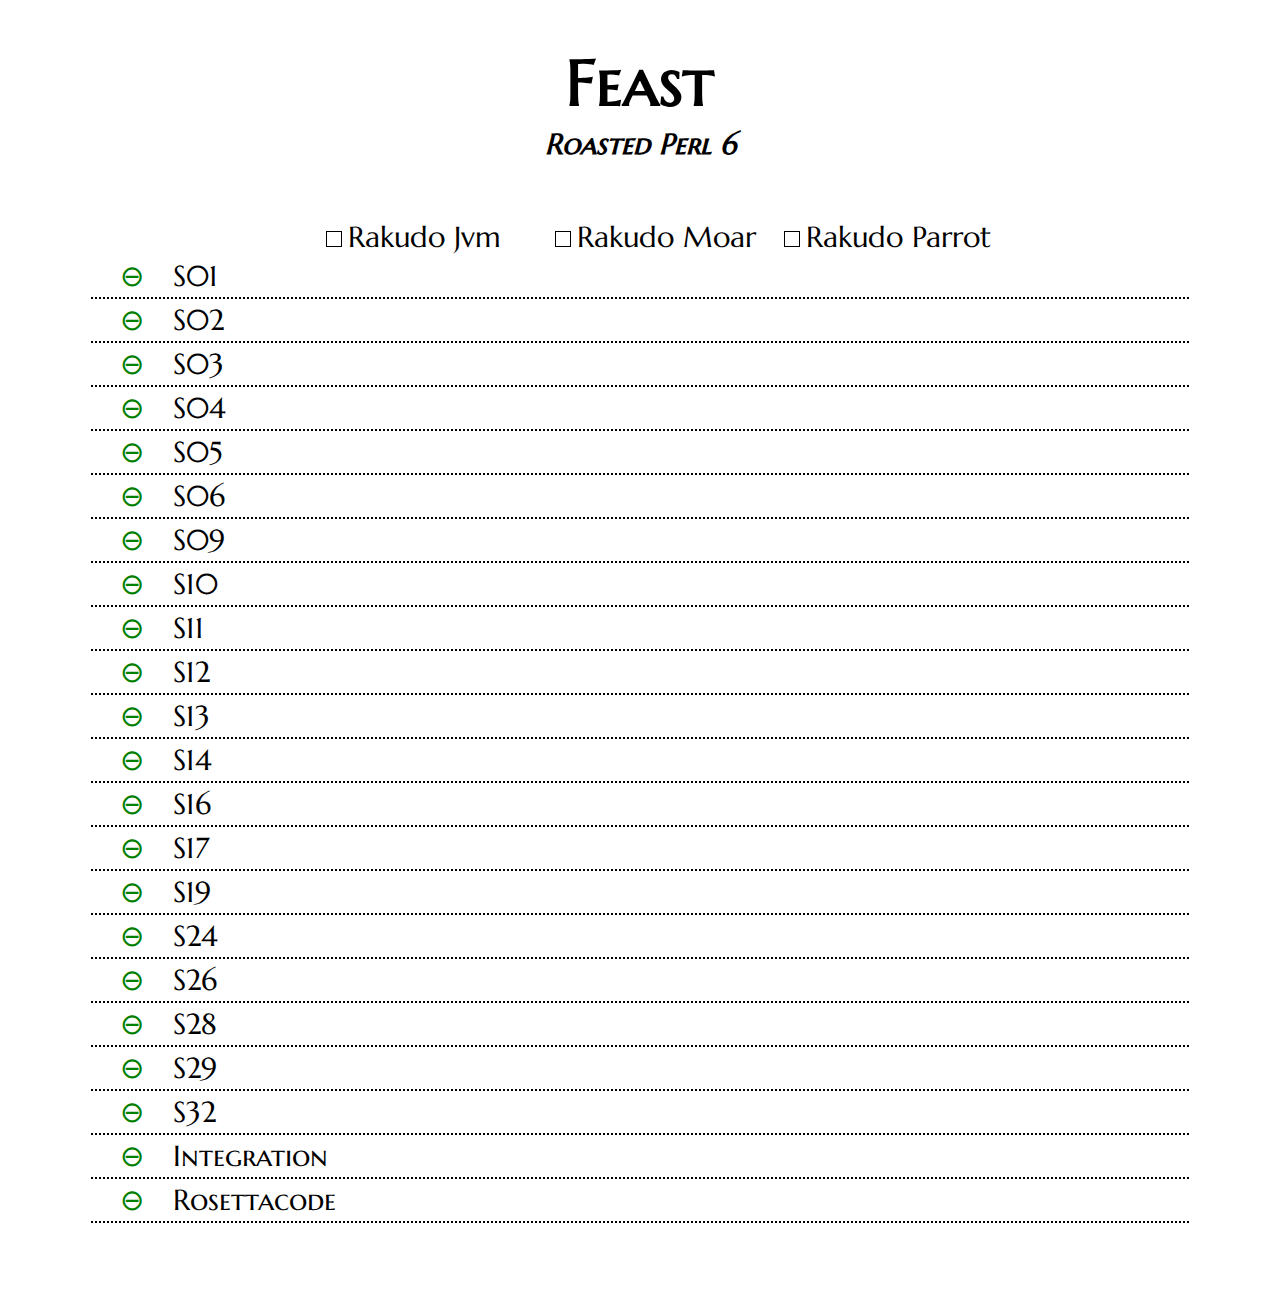
==== commit 0ab1cd83: "Make output conform to markup slightly better" ====
--- a/feast.html
+++ b/feast.html
@@ -5,9 +5,9 @@
     <link href='http://fonts.googleapis.com/css?family=Marcellus' rel='stylesheet' type='text/css'>
     <link href='http://fonts.googleapis.com/css?family=Marcellus+SC' rel='stylesheet' type='text/css'>
     <link href='http://fonts.googleapis.com/css?family=Anonymous+Pro:400,400italic&subset=latin,latin-ext' rel='stylesheet' type='text/css'>
-    <link href='feast-new.css' rel='stylesheet' type='text/css'>
+    <link href='feast.css' rel='stylesheet' type='text/css'>
     <script type='text/javascript' src='https://ajax.googleapis.com/ajax/libs/jquery/1.11.0/jquery.min.js'></script>
-    <script type='text/javascript' src='feast-new.js'></script>
+    <script type='text/javascript' src='feast.js'></script>
     <title>Feast: Roasted Perl 6</title>
 </head>
 <body>
@@ -21,14130 +21,17057 @@
 <div class='impl'>Rakudo Parrot
 </div>
 </div>
-<div class='synopsis off'><div class='desc'>S01
-</div>
-<div class='file off'><div class='desc'>Perl 5 Integration Basic.T
-</div>
-<div class='fudge impl rakudo.jvm rakudo.moar rakudo.parrot'><a class='ref' href='https://github.com/coke/perl6-roast-data/blob/master/log/rakudo.jvm_summary.out#L4'><div class='result'>    20 tests aborted (missing ok/not ok)
-</div>
-</a>
-</div>
-<div class='fudge impl rakudo.jvm rakudo.moar rakudo.parrot'><a class='ref' href='https://github.com/coke/perl6-roast-data/blob/master/log/rakudo.jvm_summary.out#L1635'><div class='result'>Failed test # aborted 20 test(s)
-</div>
-</a>
-</div>
-<div class='fudge impl rakudo.jvm rakudo.moar rakudo.parrot'><a class='ref' href='https://github.com/coke/perl6-roast-data/blob/master/log/rakudo.moar_summary.out#L4'><div class='result'>    20 skipped: &ltunknown>
-</div>
-</a>
-</div>
-<div class='fudge impl rakudo.jvm rakudo.moar rakudo.parrot'><a class='ref' href='https://github.com/coke/perl6-roast-data/blob/master/log/rakudo.parrot_summary.out#L4'><div class='result'>    20 skipped: &ltunknown>
-</div>
-</a>
-</div>
-</div>
-</div>
-<div class='synopsis off'><div class='desc'>S02
-</div>
-<div class='file off'><div class='desc'>Lexical Conventions Begin_end_pod.T
-</div>
-<div class='fudge impl rakudo.jvm rakudo.moar rakudo.parrot'><a class='ref' href='https://github.com/coke/perl6-roast-data/blob/master/log/rakudo.jvm_summary.out#L7'><div class='result'>     1 tests aborted (missing ok/not ok)
-</div>
-</a>
-</div>
-<div class='fudge impl rakudo.jvm rakudo.moar rakudo.parrot'><a class='ref' href='https://github.com/coke/perl6-roast-data/blob/master/log/rakudo.jvm_summary.out#L1636'><div class='result'>Failed test # aborted 1 test(s)
-</div>
-</a>
-</div>
-</div>
-<div class='file off'><div class='desc'>Lexical Conventions Bom.T
-</div>
-<div class='fudge impl rakudo.jvm rakudo.moar rakudo.parrot'><a class='ref' href='https://github.com/coke/perl6-roast-data/blob/master/log/rakudo.jvm_summary.out#L9'><div class='result'>     1 tests aborted (missing ok/not ok)
-</div>
-</a>
-</div>
-<div class='fudge impl rakudo.jvm rakudo.moar rakudo.parrot'><a class='ref' href='https://github.com/coke/perl6-roast-data/blob/master/log/rakudo.jvm_summary.out#L1637'><div class='result'>Failed test # aborted 1 test(s)
-</div>
-</a>
-</div>
-</div>
-<div class='file off'><div class='desc'>Lexical Conventions Comments.T
-</div>
-<div class='fudge impl rakudo.jvm rakudo.moar rakudo.parrot'><a class='ref' href='https://github.com/coke/perl6-roast-data/blob/master/log/rakudo.moar_summary.out#L9'><div class='result'>     1 todo   : NYI
-</div>
-</a>
-</div>
-<div class='fudge impl rakudo.jvm rakudo.moar rakudo.parrot'><a class='ref' href='https://github.com/coke/perl6-roast-data/blob/master/log/rakudo.parrot_summary.out#L9'><div class='result'>     1 todo   : NYI
-</div>
-</a>
-</div>
-</div>
-<div class='file off'><div class='desc'>Lexical Conventions End Pod.T
-</div>
-<div class='fudge impl rakudo.jvm rakudo.moar rakudo.parrot'><a class='ref' href='https://github.com/coke/perl6-roast-data/blob/master/log/rakudo.jvm_summary.out#L12'><div class='result'>     1 tests aborted (missing ok/not ok)
-</div>
-</a>
-</div>
-<div class='fudge impl rakudo.jvm rakudo.moar rakudo.parrot'><a class='ref' href='https://github.com/coke/perl6-roast-data/blob/master/log/rakudo.jvm_summary.out#L1638'><div class='result'>Failed test # aborted 1 test(s)
-</div>
-</a>
-</div>
-</div>
-<div class='file off'><div class='desc'>Lexical Conventions Minimal Whitespace.T
-</div>
-<div class='fudge impl rakudo.jvm rakudo.moar rakudo.parrot'><a class='ref' href='https://github.com/coke/perl6-roast-data/blob/master/log/rakudo.jvm_summary.out#L14'><div class='result'>     9 tests aborted (missing ok/not ok)
-</div>
-</a>
-</div>
-<div class='fudge impl rakudo.jvm rakudo.moar rakudo.parrot'><a class='ref' href='https://github.com/coke/perl6-roast-data/blob/master/log/rakudo.jvm_summary.out#L1639'><div class='result'>Failed test # aborted 9 test(s)
-</div>
-</a>
-</div>
-</div>
-<div class='file off'><div class='desc'>Lexical Conventions One Pass Parsing.T
-</div>
-<div class='fudge impl rakudo.jvm rakudo.moar rakudo.parrot'><a class='ref' href='https://github.com/coke/perl6-roast-data/blob/master/log/rakudo.jvm_summary.out#L16'><div class='result'>     3 tests aborted (missing ok/not ok)
-</div>
-</a>
-</div>
-<div class='fudge impl rakudo.jvm rakudo.moar rakudo.parrot'><a class='ref' href='https://github.com/coke/perl6-roast-data/blob/master/log/rakudo.jvm_summary.out#L1640'><div class='result'>Failed test # aborted 3 test(s)
-</div>
-</a>
-</div>
-</div>
-<div class='file off'><div class='desc'>Lexical Conventions Pod In Multi Line Exprs.T
-</div>
-<div class='fudge impl rakudo.jvm rakudo.moar rakudo.parrot'><a class='ref' href='https://github.com/coke/perl6-roast-data/blob/master/log/rakudo.jvm_summary.out#L18'><div class='result'>     3 tests aborted (missing ok/not ok)
-</div>
-</a>
-</div>
-<div class='fudge impl rakudo.jvm rakudo.moar rakudo.parrot'><a class='ref' href='https://github.com/coke/perl6-roast-data/blob/master/log/rakudo.jvm_summary.out#L1641'><div class='result'>Failed test # aborted 3 test(s)
-</div>
-</a>
-</div>
-</div>
-<div class='file off'><div class='desc'>Lexical Conventions Sub Block Parsing.T
-</div>
-<div class='fudge impl rakudo.jvm rakudo.moar rakudo.parrot'><a class='ref' href='https://github.com/coke/perl6-roast-data/blob/master/log/rakudo.jvm_summary.out#L20'><div class='result'>     9 tests aborted (missing ok/not ok)
-</div>
-</a>
-</div>
-<div class='fudge impl rakudo.jvm rakudo.moar rakudo.parrot'><a class='ref' href='https://github.com/coke/perl6-roast-data/blob/master/log/rakudo.jvm_summary.out#L1642'><div class='result'>Failed test # aborted 9 test(s)
-</div>
-</a>
-</div>
-</div>
-<div class='file off'><div class='desc'>Lexical Conventions Unicode Whitespace.T
-</div>
-<div class='fudge impl rakudo.jvm rakudo.moar rakudo.parrot'><a class='ref' href='https://github.com/coke/perl6-roast-data/blob/master/log/rakudo.jvm_summary.out#L22'><div class='result'>    50 tests aborted (missing ok/not ok)
-</div>
-</a>
-</div>
-<div class='fudge impl rakudo.jvm rakudo.moar rakudo.parrot'><a class='ref' href='https://github.com/coke/perl6-roast-data/blob/master/log/rakudo.jvm_summary.out#L1643'><div class='result'>Failed test # aborted 50 test(s)
-</div>
-</a>
-</div>
-</div>
-<div class='file off'><div class='desc'>Lexical Conventions Unicode.T
-</div>
-<div class='fudge impl rakudo.jvm rakudo.moar rakudo.parrot'><a class='ref' href='https://github.com/coke/perl6-roast-data/blob/master/log/rakudo.jvm_summary.out#L24'><div class='result'>    38 tests aborted (missing ok/not ok)
-</div>
-</a>
-</div>
-<div class='fudge impl rakudo.jvm rakudo.moar rakudo.parrot'><a class='ref' href='https://github.com/coke/perl6-roast-data/blob/master/log/rakudo.jvm_summary.out#L1644'><div class='result'>Failed test # aborted 38 test(s)
-</div>
-</a>
-</div>
-<div class='fudge impl rakudo.jvm rakudo.moar rakudo.parrot'><a class='ref' href='https://github.com/coke/perl6-roast-data/blob/master/log/rakudo.moar_summary.out#L17'><div class='result'>     2 skipped: VOWEL SIGNs in identifiers
-</div>
-</a>
-</div>
-<div class='fudge impl rakudo.jvm rakudo.moar rakudo.parrot'><a class='ref' href='https://github.com/coke/perl6-roast-data/blob/master/log/rakudo.moar_summary.out#L18'><div class='result'>     1 todo   : PS does not work to separate lines
-</div>
-</a>
-</div>
-<div class='fudge impl rakudo.jvm rakudo.moar rakudo.parrot'><a class='ref' href='https://github.com/coke/perl6-roast-data/blob/master/log/rakudo.parrot_summary.out#L17'><div class='result'>     2 skipped: VOWEL SIGNs in identifiers
-</div>
-</a>
-</div>
-<div class='fudge impl rakudo.jvm rakudo.moar rakudo.parrot'><a class='ref' href='https://github.com/coke/perl6-roast-data/blob/master/log/rakudo.parrot_summary.out#L18'><div class='result'>     1 todo   : PS does not work to separate lines
-</div>
-</a>
-</div>
-</div>
-<div class='file off'><div class='desc'>Lexical Conventions Unspace.T
-</div>
-<div class='fudge impl rakudo.jvm rakudo.moar rakudo.parrot'><a class='ref' href='https://github.com/coke/perl6-roast-data/blob/master/log/rakudo.jvm_summary.out#L26'><div class='result'>    86 tests aborted (missing ok/not ok)
-</div>
-</a>
-</div>
-<div class='fudge impl rakudo.jvm rakudo.moar rakudo.parrot'><a class='ref' href='https://github.com/coke/perl6-roast-data/blob/master/log/rakudo.jvm_summary.out#L1645'><div class='result'>Failed test # aborted 86 test(s)
-</div>
-</a>
-</div>
-<div class='fudge impl rakudo.jvm rakudo.moar rakudo.parrot'><a class='ref' href='https://github.com/coke/perl6-roast-data/blob/master/log/rakudo.moar_summary.out#L20'><div class='result'>     3 skipped: indirect method calls
-</div>
-</a>
-</div>
-<div class='fudge impl rakudo.jvm rakudo.moar rakudo.parrot'><a class='ref' href='https://github.com/coke/perl6-roast-data/blob/master/log/rakudo.moar_summary.out#L21'><div class='result'>     1 skipped: .++ does not work
-</div>
-</a>
-</div>
-<div class='fudge impl rakudo.jvm rakudo.moar rakudo.parrot'><a class='ref' href='https://github.com/coke/perl6-roast-data/blob/master/log/rakudo.moar_summary.out#L22'><div class='result'>     4 skipped: =for pod not implemented (in STD.pm)
-</div>
-</a>
-</div>
-<div class='fudge impl rakudo.jvm rakudo.moar rakudo.parrot'><a class='ref' href='https://github.com/coke/perl6-roast-data/blob/master/log/rakudo.moar_summary.out#L23'><div class='result'>     3 skipped: pod and unspace
-</div>
-</a>
-</div>
-<div class='fudge impl rakudo.jvm rakudo.moar rakudo.parrot'><a class='ref' href='https://github.com/coke/perl6-roast-data/blob/master/log/rakudo.parrot_summary.out#L20'><div class='result'>     3 skipped: indirect method calls
-</div>
-</a>
-</div>
-<div class='fudge impl rakudo.jvm rakudo.moar rakudo.parrot'><a class='ref' href='https://github.com/coke/perl6-roast-data/blob/master/log/rakudo.parrot_summary.out#L21'><div class='result'>     1 skipped: .++ does not work
-</div>
-</a>
-</div>
-<div class='fudge impl rakudo.jvm rakudo.moar rakudo.parrot'><a class='ref' href='https://github.com/coke/perl6-roast-data/blob/master/log/rakudo.parrot_summary.out#L22'><div class='result'>     4 skipped: =for pod not implemented (in STD.pm)
-</div>
-</a>
-</div>
-<div class='fudge impl rakudo.jvm rakudo.moar rakudo.parrot'><a class='ref' href='https://github.com/coke/perl6-roast-data/blob/master/log/rakudo.parrot_summary.out#L23'><div class='result'>     3 skipped: pod and unspace
-</div>
-</a>
-</div>
-</div>
-<div class='file off'><div class='desc'>Lists Tree.T
-</div>
-<div class='fudge impl rakudo.jvm rakudo.moar rakudo.parrot'><a class='ref' href='https://github.com/coke/perl6-roast-data/blob/master/log/rakudo.jvm_summary.out#L28'><div class='result'>     9 tests aborted (missing ok/not ok)
-</div>
-</a>
-</div>
-<div class='fudge impl rakudo.jvm rakudo.moar rakudo.parrot'><a class='ref' href='https://github.com/coke/perl6-roast-data/blob/master/log/rakudo.jvm_summary.out#L1646'><div class='result'>Failed test # aborted 9 test(s)
-</div>
-</a>
-</div>
-<div class='fudge impl rakudo.jvm rakudo.moar rakudo.parrot'><a class='ref' href='https://github.com/coke/perl6-roast-data/blob/master/log/rakudo.moar_summary.out#L25'><div class='result'>     1 skipped: Any.tree(*@list) NYI
-</div>
-</a>
-</div>
-<div class='fudge impl rakudo.jvm rakudo.moar rakudo.parrot'><a class='ref' href='https://github.com/coke/perl6-roast-data/blob/master/log/rakudo.parrot_summary.out#L25'><div class='result'>     1 skipped: Any.tree(*@list) NYI
-</div>
-</a>
-</div>
-</div>
-<div class='file off'><div class='desc'>Literals Array Interpolation.T
-</div>
-<div class='fudge impl rakudo.jvm rakudo.moar rakudo.parrot'><a class='ref' href='https://github.com/coke/perl6-roast-data/blob/master/log/rakudo.jvm_summary.out#L30'><div class='result'>    12 tests aborted (missing ok/not ok)
-</div>
-</a>
-</div>
-<div class='fudge impl rakudo.jvm rakudo.moar rakudo.parrot'><a class='ref' href='https://github.com/coke/perl6-roast-data/blob/master/log/rakudo.jvm_summary.out#L1647'><div class='result'>Failed test # aborted 12 test(s)
-</div>
-</a>
-</div>
-</div>
-<div class='file off'><div class='desc'>Literals Autoref.T
-</div>
-<div class='fudge impl rakudo.jvm rakudo.moar rakudo.parrot'><a class='ref' href='https://github.com/coke/perl6-roast-data/blob/master/log/rakudo.jvm_summary.out#L32'><div class='result'>    57 tests aborted (missing ok/not ok)
-</div>
-</a>
-</div>
-<div class='fudge impl rakudo.jvm rakudo.moar rakudo.parrot'><a class='ref' href='https://github.com/coke/perl6-roast-data/blob/master/log/rakudo.jvm_summary.out#L1648'><div class='result'>Failed test # aborted 57 test(s)
-</div>
-</a>
-</div>
-</div>
-<div class='file off'><div class='desc'>Literals Char By Name.T
-</div>
-<div class='fudge impl rakudo.jvm rakudo.moar rakudo.parrot'><a class='ref' href='https://github.com/coke/perl6-roast-data/blob/master/log/rakudo.jvm_summary.out#L34'><div class='result'>    10 tests aborted (missing ok/not ok)
-</div>
-</a>
-</div>
-<div class='fudge impl rakudo.jvm rakudo.moar rakudo.parrot'><a class='ref' href='https://github.com/coke/perl6-roast-data/blob/master/log/rakudo.jvm_summary.out#L1649'><div class='result'>Failed test # aborted 10 test(s)
-</div>
-</a>
-</div>
-<div class='fudge impl rakudo.jvm rakudo.moar rakudo.parrot'><a class='ref' href='https://github.com/coke/perl6-roast-data/blob/master/log/rakudo.moar_summary.out#L31'><div class='result'>     1 skipped: \c[LF] not valid
-</div>
-</a>
-</div>
-<div class='fudge impl rakudo.jvm rakudo.moar rakudo.parrot'><a class='ref' href='https://github.com/coke/perl6-roast-data/blob/master/log/rakudo.moar_summary.out#L32'><div class='result'>     1 skipped: \c[LINE FEED] not valid
-</div>
-</a>
-</div>
-<div class='fudge impl rakudo.jvm rakudo.moar rakudo.parrot'><a class='ref' href='https://github.com/coke/perl6-roast-data/blob/master/log/rakudo.parrot_summary.out#L33'><div class='result'>     1 skipped: \c[LF] not valid
-</div>
-</a>
-</div>
-<div class='fudge impl rakudo.jvm rakudo.moar rakudo.parrot'><a class='ref' href='https://github.com/coke/perl6-roast-data/blob/master/log/rakudo.parrot_summary.out#L34'><div class='result'>     1 skipped: \c[LINE FEED] not valid
-</div>
-</a>
-</div>
-</div>
-<div class='file off'><div class='desc'>Literals Char By Number.T
-</div>
-<div class='fudge impl rakudo.jvm rakudo.moar rakudo.parrot'><a class='ref' href='https://github.com/coke/perl6-roast-data/blob/master/log/rakudo.jvm_summary.out#L36'><div class='result'>    42 tests aborted (missing ok/not ok)
-</div>
-</a>
-</div>
-<div class='fudge impl rakudo.jvm rakudo.moar rakudo.parrot'><a class='ref' href='https://github.com/coke/perl6-roast-data/blob/master/log/rakudo.jvm_summary.out#L1650'><div class='result'>Failed test # aborted 42 test(s)
-</div>
-</a>
-</div>
-<div class='fudge impl rakudo.jvm rakudo.moar rakudo.parrot'><a class='ref' href='https://github.com/coke/perl6-roast-data/blob/master/log/rakudo.moar_summary.out#L34'><div class='result'>     4 todo   : Detecting malformed escape sequences NYI
-</div>
-</a>
-</div>
-<div class='fudge impl rakudo.jvm rakudo.moar rakudo.parrot'><a class='ref' href='https://github.com/coke/perl6-roast-data/blob/master/log/rakudo.parrot_summary.out#L36'><div class='result'>     4 todo   : Detecting malformed escape sequences NYI
-</div>
-</a>
-</div>
-</div>
-<div class='file off'><div class='desc'>Literals Fmt Interpolation.T
-</div>
-<div class='fudge impl rakudo.jvm rakudo.moar rakudo.parrot'><a class='ref' href='https://github.com/coke/perl6-roast-data/blob/master/log/rakudo.jvm_summary.out#L38'><div class='result'>    11 tests aborted (missing ok/not ok)
-</div>
-</a>
-</div>
-<div class='fudge impl rakudo.jvm rakudo.moar rakudo.parrot'><a class='ref' href='https://github.com/coke/perl6-roast-data/blob/master/log/rakudo.jvm_summary.out#L1651'><div class='result'>Failed test # aborted 11 test(s)
-</div>
-</a>
-</div>
-</div>
-<div class='file off'><div class='desc'>Literals Hash Interpolation.T
-</div>
-<div class='fudge impl rakudo.jvm rakudo.moar rakudo.parrot'><a class='ref' href='https://github.com/coke/perl6-roast-data/blob/master/log/rakudo.jvm_summary.out#L40'><div class='result'>    10 tests aborted (missing ok/not ok)
-</div>
-</a>
-</div>
-<div class='fudge impl rakudo.jvm rakudo.moar rakudo.parrot'><a class='ref' href='https://github.com/coke/perl6-roast-data/blob/master/log/rakudo.jvm_summary.out#L1652'><div class='result'>Failed test # aborted 10 test(s)
-</div>
-</a>
-</div>
-</div>
-<div class='file off'><div class='desc'>Literals Heredocs.T
-</div>
-<div class='fudge impl rakudo.jvm rakudo.moar rakudo.parrot'><a class='ref' href='https://github.com/coke/perl6-roast-data/blob/master/log/rakudo.jvm_summary.out#L42'><div class='result'>    16 tests aborted (missing ok/not ok)
-</div>
-</a>
-</div>
-<div class='fudge impl rakudo.jvm rakudo.moar rakudo.parrot'><a class='ref' href='https://github.com/coke/perl6-roast-data/blob/master/log/rakudo.jvm_summary.out#L1653'><div class='result'>Failed test # aborted 16 test(s)
-</div>
-</a>
-</div>
-</div>
-<div class='file off'><div class='desc'>Literals Hex_chars.T
-</div>
-<div class='fudge impl rakudo.jvm rakudo.moar rakudo.parrot'><a class='ref' href='https://github.com/coke/perl6-roast-data/blob/master/log/rakudo.jvm_summary.out#L44'><div class='result'>     4 tests aborted (missing ok/not ok)
-</div>
-</a>
-</div>
-<div class='fudge impl rakudo.jvm rakudo.moar rakudo.parrot'><a class='ref' href='https://github.com/coke/perl6-roast-data/blob/master/log/rakudo.jvm_summary.out#L1654'><div class='result'>Failed test # aborted 4 test(s)
-</div>
-</a>
-</div>
-</div>
-<div class='file off'><div class='desc'>Literals Listquote Whitespace.T
-</div>
-<div class='fudge impl rakudo.jvm rakudo.moar rakudo.parrot'><a class='ref' href='https://github.com/coke/perl6-roast-data/blob/master/log/rakudo.jvm_summary.out#L46'><div class='result'>     3 tests aborted (missing ok/not ok)
-</div>
-</a>
-</div>
-<div class='fudge impl rakudo.jvm rakudo.moar rakudo.parrot'><a class='ref' href='https://github.com/coke/perl6-roast-data/blob/master/log/rakudo.jvm_summary.out#L1655'><div class='result'>Failed test # aborted 3 test(s)
-</div>
-</a>
-</div>
-<div class='fudge impl rakudo.jvm rakudo.moar rakudo.parrot'><a class='ref' href='https://github.com/coke/perl6-roast-data/blob/master/log/rakudo.moar_summary.out#L40'><div class='result'>     1 todo   : \xa0 should not be a separator for list quotes
-</div>
-</a>
-</div>
-<div class='fudge impl rakudo.jvm rakudo.moar rakudo.parrot'><a class='ref' href='https://github.com/coke/perl6-roast-data/blob/master/log/rakudo.parrot_summary.out#L42'><div class='result'>     1 todo   : \xa0 should not be a separator for list quotes
-</div>
-</a>
-</div>
-</div>
-<div class='file off'><div class='desc'>Literals Listquote.T
-</div>
-<div class='fudge impl rakudo.jvm rakudo.moar rakudo.parrot'><a class='ref' href='https://github.com/coke/perl6-roast-data/blob/master/log/rakudo.jvm_summary.out#L48'><div class='result'>    23 tests aborted (missing ok/not ok)
-</div>
-</a>
-</div>
-<div class='fudge impl rakudo.jvm rakudo.moar rakudo.parrot'><a class='ref' href='https://github.com/coke/perl6-roast-data/blob/master/log/rakudo.jvm_summary.out#L1656'><div class='result'>Failed test # aborted 23 test(s)
-</div>
-</a>
-</div>
-<div class='fudge impl rakudo.jvm rakudo.moar rakudo.parrot'><a class='ref' href='https://github.com/coke/perl6-roast-data/blob/master/log/rakudo.moar_summary.out#L42'><div class='result'>     1 skipped: meta operators
-</div>
-</a>
-</div>
-<div class='fudge impl rakudo.jvm rakudo.moar rakudo.parrot'><a class='ref' href='https://github.com/coke/perl6-roast-data/blob/master/log/rakudo.moar_summary.out#L43'><div class='result'>     3 todo   : magic type of &lt...> contents
-</div>
-</a>
-</div>
-<div class='fudge impl rakudo.jvm rakudo.moar rakudo.parrot'><a class='ref' href='https://github.com/coke/perl6-roast-data/blob/master/log/rakudo.moar_summary.out#L44'><div class='result'>     1 todo   : unknown errors
-</div>
-</a>
-</div>
-<div class='fudge impl rakudo.jvm rakudo.moar rakudo.parrot'><a class='ref' href='https://github.com/coke/perl6-roast-data/blob/master/log/rakudo.parrot_summary.out#L44'><div class='result'>     1 skipped: meta operators
-</div>
-</a>
-</div>
-<div class='fudge impl rakudo.jvm rakudo.moar rakudo.parrot'><a class='ref' href='https://github.com/coke/perl6-roast-data/blob/master/log/rakudo.parrot_summary.out#L45'><div class='result'>     3 todo   : magic type of &lt...> contents
-</div>
-</a>
-</div>
-<div class='fudge impl rakudo.jvm rakudo.moar rakudo.parrot'><a class='ref' href='https://github.com/coke/perl6-roast-data/blob/master/log/rakudo.parrot_summary.out#L46'><div class='result'>     1 todo   : unknown errors
-</div>
-</a>
-</div>
-</div>
-<div class='file off'><div class='desc'>Literals Misc Interpolation.T
-</div>
-<div class='fudge impl rakudo.jvm rakudo.moar rakudo.parrot'><a class='ref' href='https://github.com/coke/perl6-roast-data/blob/master/log/rakudo.jvm_summary.out#L50'><div class='result'>    46 tests aborted (missing ok/not ok)
-</div>
-</a>
-</div>
-<div class='fudge impl rakudo.jvm rakudo.moar rakudo.parrot'><a class='ref' href='https://github.com/coke/perl6-roast-data/blob/master/log/rakudo.jvm_summary.out#L1657'><div class='result'>Failed test # aborted 46 test(s)
-</div>
-</a>
-</div>
-</div>
-<div class='file off'><div class='desc'>Literals Numeric.T
-</div>
-<div class='fudge impl rakudo.jvm rakudo.moar rakudo.parrot'><a class='ref' href='https://github.com/coke/perl6-roast-data/blob/master/log/rakudo.jvm_summary.out#L52'><div class='result'>    22 tests aborted (missing ok/not ok)
-</div>
-</a>
-</div>
-<div class='fudge impl rakudo.jvm rakudo.moar rakudo.parrot'><a class='ref' href='https://github.com/coke/perl6-roast-data/blob/master/log/rakudo.jvm_summary.out#L1658'><div class='result'>Failed test # aborted 22 test(s)
-</div>
-</a>
-</div>
-</div>
-<div class='file off'><div class='desc'>Literals Pair Boolean.T
-</div>
-<div class='fudge impl rakudo.jvm rakudo.moar rakudo.parrot'><a class='ref' href='https://github.com/coke/perl6-roast-data/blob/master/log/rakudo.jvm_summary.out#L54'><div class='result'>     6 tests aborted (missing ok/not ok)
-</div>
-</a>
-</div>
-<div class='fudge impl rakudo.jvm rakudo.moar rakudo.parrot'><a class='ref' href='https://github.com/coke/perl6-roast-data/blob/master/log/rakudo.jvm_summary.out#L1659'><div class='result'>Failed test # aborted 6 test(s)
-</div>
-</a>
-</div>
-</div>
-<div class='file off'><div class='desc'>Literals Pairs.T
-</div>
-<div class='fudge impl rakudo.jvm rakudo.moar rakudo.parrot'><a class='ref' href='https://github.com/coke/perl6-roast-data/blob/master/log/rakudo.jvm_summary.out#L56'><div class='result'>    79 tests aborted (missing ok/not ok)
-</div>
-</a>
-</div>
-<div class='fudge impl rakudo.jvm rakudo.moar rakudo.parrot'><a class='ref' href='https://github.com/coke/perl6-roast-data/blob/master/log/rakudo.jvm_summary.out#L1660'><div class='result'>Failed test # aborted 79 test(s)
-</div>
-</a>
-</div>
-<div class='fudge impl rakudo.jvm rakudo.moar rakudo.parrot'><a class='ref' href='https://github.com/coke/perl6-roast-data/blob/master/log/rakudo.moar_summary.out#L50'><div class='result'>     1 skipped: reduce meta op
-</div>
-</a>
-</div>
-<div class='fudge impl rakudo.jvm rakudo.moar rakudo.parrot'><a class='ref' href='https://github.com/coke/perl6-roast-data/blob/master/log/rakudo.moar_summary.out#L51'><div class='result'>     1 skipped: prefix:&lt|>
-</div>
-</a>
-</div>
-<div class='fudge impl rakudo.jvm rakudo.moar rakudo.parrot'><a class='ref' href='https://github.com/coke/perl6-roast-data/blob/master/log/rakudo.moar_summary.out#L52'><div class='result'>     1 todo   : reduce meta op
-</div>
-</a>
-</div>
-<div class='fudge impl rakudo.jvm rakudo.moar rakudo.parrot'><a class='ref' href='https://github.com/coke/perl6-roast-data/blob/master/log/rakudo.moar_summary.out#L53'><div class='result'>     1 todo   : prefix:&lt|>
-</div>
-</a>
-</div>
-<div class='fudge impl rakudo.jvm rakudo.moar rakudo.parrot'><a class='ref' href='https://github.com/coke/perl6-roast-data/blob/master/log/rakudo.parrot_summary.out#L53'><div class='result'>     1 skipped: reduce meta op
-</div>
-</a>
-</div>
-<div class='fudge impl rakudo.jvm rakudo.moar rakudo.parrot'><a class='ref' href='https://github.com/coke/perl6-roast-data/blob/master/log/rakudo.parrot_summary.out#L54'><div class='result'>     1 skipped: prefix:&lt|>
-</div>
-</a>
-</div>
-<div class='fudge impl rakudo.jvm rakudo.moar rakudo.parrot'><a class='ref' href='https://github.com/coke/perl6-roast-data/blob/master/log/rakudo.parrot_summary.out#L55'><div class='result'>     1 todo   : reduce meta op
-</div>
-</a>
-</div>
-<div class='fudge impl rakudo.jvm rakudo.moar rakudo.parrot'><a class='ref' href='https://github.com/coke/perl6-roast-data/blob/master/log/rakudo.parrot_summary.out#L56'><div class='result'>     1 todo   : prefix:&lt|>
-</div>
-</a>
-</div>
-</div>
-<div class='file off'><div class='desc'>Literals Quoting Unicode.T
-</div>
-<div class='fudge impl rakudo.jvm rakudo.moar rakudo.parrot'><a class='ref' href='https://github.com/coke/perl6-roast-data/blob/master/log/rakudo.jvm_summary.out#L58'><div class='result'>    73 tests aborted (missing ok/not ok)
-</div>
-</a>
-</div>
-<div class='fudge impl rakudo.jvm rakudo.moar rakudo.parrot'><a class='ref' href='https://github.com/coke/perl6-roast-data/blob/master/log/rakudo.jvm_summary.out#L1661'><div class='result'>Failed test # aborted 73 test(s)
-</div>
-</a>
-</div>
-</div>
-<div class='file off'><div class='desc'>Literals Quoting.T
-</div>
-<div class='fudge impl rakudo.jvm rakudo.moar rakudo.parrot'><a class='ref' href='https://github.com/coke/perl6-roast-data/blob/master/log/rakudo.jvm_summary.out#L60'><div class='result'>   159 tests aborted (missing ok/not ok)
-</div>
-</a>
-</div>
-<div class='fudge impl rakudo.jvm rakudo.moar rakudo.parrot'><a class='ref' href='https://github.com/coke/perl6-roast-data/blob/master/log/rakudo.jvm_summary.out#L1662'><div class='result'>Failed test # aborted 159 test(s)
-</div>
-</a>
-</div>
-<div class='fudge impl rakudo.jvm rakudo.moar rakudo.parrot'><a class='ref' href='https://github.com/coke/perl6-roast-data/blob/master/log/rakudo.moar_summary.out#L56'><div class='result'>     3 skipped: \c@ etc
-</div>
-</a>
-</div>
-<div class='fudge impl rakudo.jvm rakudo.moar rakudo.parrot'><a class='ref' href='https://github.com/coke/perl6-roast-data/blob/master/log/rakudo.moar_summary.out#L57'><div class='result'>     1 todo   : retriage
-</div>
-</a>
-</div>
-<div class='fudge impl rakudo.jvm rakudo.moar rakudo.parrot'><a class='ref' href='https://github.com/coke/perl6-roast-data/blob/master/log/rakudo.moar_summary.out#L58'><div class='result'>     1 todo   : «...»
-</div>
-</a>
-</div>
-<div class='fudge impl rakudo.jvm rakudo.moar rakudo.parrot'><a class='ref' href='https://github.com/coke/perl6-roast-data/blob/master/log/rakudo.moar_summary.out#L59'><div class='result'>     2 todo   : q:x assigned to array
-</div>
-</a>
-</div>
-<div class='fudge impl rakudo.jvm rakudo.moar rakudo.parrot'><a class='ref' href='https://github.com/coke/perl6-roast-data/blob/master/log/rakudo.moar_summary.out#L60'><div class='result'>     4 todo   : quoting adverbs
-</div>
-</a>
-</div>
-<div class='fudge impl rakudo.jvm rakudo.moar rakudo.parrot'><a class='ref' href='https://github.com/coke/perl6-roast-data/blob/master/log/rakudo.parrot_summary.out#L59'><div class='result'>     3 skipped: \c@ etc
-</div>
-</a>
-</div>
-<div class='fudge impl rakudo.jvm rakudo.moar rakudo.parrot'><a class='ref' href='https://github.com/coke/perl6-roast-data/blob/master/log/rakudo.parrot_summary.out#L60'><div class='result'>     1 todo   : retriage
-</div>
-</a>
-</div>
-<div class='fudge impl rakudo.jvm rakudo.moar rakudo.parrot'><a class='ref' href='https://github.com/coke/perl6-roast-data/blob/master/log/rakudo.parrot_summary.out#L61'><div class='result'>     1 todo   : «...»
-</div>
-</a>
-</div>
-<div class='fudge impl rakudo.jvm rakudo.moar rakudo.parrot'><a class='ref' href='https://github.com/coke/perl6-roast-data/blob/master/log/rakudo.parrot_summary.out#L62'><div class='result'>     2 todo   : q:x assigned to array
-</div>
-</a>
-</div>
-<div class='fudge impl rakudo.jvm rakudo.moar rakudo.parrot'><a class='ref' href='https://github.com/coke/perl6-roast-data/blob/master/log/rakudo.parrot_summary.out#L63'><div class='result'>     4 todo   : quoting adverbs
-</div>
-</a>
-</div>
-</div>
-<div class='file off'><div class='desc'>Literals Radix.T
-</div>
-<div class='fudge impl rakudo.jvm rakudo.moar rakudo.parrot'><a class='ref' href='https://github.com/coke/perl6-roast-data/blob/master/log/rakudo.jvm_summary.out#L62'><div class='result'>   134 tests aborted (missing ok/not ok)
-</div>
-</a>
-</div>
-<div class='fudge impl rakudo.jvm rakudo.moar rakudo.parrot'><a class='ref' href='https://github.com/coke/perl6-roast-data/blob/master/log/rakudo.jvm_summary.out#L1663'><div class='result'>Failed test # aborted 134 test(s)
-</div>
-</a>
-</div>
-<div class='fudge impl rakudo.jvm rakudo.moar rakudo.parrot'><a class='ref' href='https://github.com/coke/perl6-roast-data/blob/master/log/rakudo.moar_summary.out#L62'><div class='result'>     4 todo   : Some question of what this form should actually do
-</div>
-</a>
-</div>
-<div class='fudge impl rakudo.jvm rakudo.moar rakudo.parrot'><a class='ref' href='https://github.com/coke/perl6-roast-data/blob/master/log/rakudo.moar_summary.out#L63'><div class='result'>     1 todo   : Really?!
-</div>
-</a>
-</div>
-<div class='fudge impl rakudo.jvm rakudo.moar rakudo.parrot'><a class='ref' href='https://github.com/coke/perl6-roast-data/blob/master/log/rakudo.parrot_summary.out#L65'><div class='result'>     4 todo   : Some question of what this form should actually do
-</div>
-</a>
-</div>
-<div class='fudge impl rakudo.jvm rakudo.moar rakudo.parrot'><a class='ref' href='https://github.com/coke/perl6-roast-data/blob/master/log/rakudo.parrot_summary.out#L66'><div class='result'>     1 todo   : Really?!
-</div>
-</a>
-</div>
-</div>
-<div class='file off'><div class='desc'>Literals String Interpolation.T
-</div>
-<div class='fudge impl rakudo.jvm rakudo.moar rakudo.parrot'><a class='ref' href='https://github.com/coke/perl6-roast-data/blob/master/log/rakudo.jvm_summary.out#L64'><div class='result'>    15 tests aborted (missing ok/not ok)
-</div>
-</a>
-</div>
-<div class='fudge impl rakudo.jvm rakudo.moar rakudo.parrot'><a class='ref' href='https://github.com/coke/perl6-roast-data/blob/master/log/rakudo.jvm_summary.out#L1664'><div class='result'>Failed test # aborted 15 test(s)
-</div>
-</a>
-</div>
-</div>
-<div class='file off'><div class='desc'>Literals Sub Calls.T
-</div>
-<div class='fudge impl rakudo.jvm rakudo.moar rakudo.parrot'><a class='ref' href='https://github.com/coke/perl6-roast-data/blob/master/log/rakudo.jvm_summary.out#L66'><div class='result'>    20 tests aborted (missing ok/not ok)
-</div>
-</a>
-</div>
-<div class='fudge impl rakudo.jvm rakudo.moar rakudo.parrot'><a class='ref' href='https://github.com/coke/perl6-roast-data/blob/master/log/rakudo.jvm_summary.out#L1665'><div class='result'>Failed test # aborted 20 test(s)
-</div>
-</a>
-</div>
-</div>
-<div class='file off'><div class='desc'>Literals Subscript.T
-</div>
-<div class='fudge impl rakudo.jvm rakudo.moar rakudo.parrot'><a class='ref' href='https://github.com/coke/perl6-roast-data/blob/master/log/rakudo.jvm_summary.out#L68'><div class='result'>     2 tests aborted (missing ok/not ok)
-</div>
-</a>
-</div>
-<div class='fudge impl rakudo.jvm rakudo.moar rakudo.parrot'><a class='ref' href='https://github.com/coke/perl6-roast-data/blob/master/log/rakudo.jvm_summary.out#L1666'><div class='result'>Failed test # aborted 2 test(s)
-</div>
-</a>
-</div>
-</div>
-<div class='file off'><div class='desc'>Literals Types.T
-</div>
-<div class='fudge impl rakudo.jvm rakudo.moar rakudo.parrot'><a class='ref' href='https://github.com/coke/perl6-roast-data/blob/master/log/rakudo.jvm_summary.out#L70'><div class='result'>     7 tests aborted (missing ok/not ok)
-</div>
-</a>
-</div>
-<div class='fudge impl rakudo.jvm rakudo.moar rakudo.parrot'><a class='ref' href='https://github.com/coke/perl6-roast-data/blob/master/log/rakudo.jvm_summary.out#L1667'><div class='result'>Failed test # aborted 7 test(s)
-</div>
-</a>
-</div>
-</div>
-<div class='file off'><div class='desc'>Literals Underscores.T
-</div>
-<div class='fudge impl rakudo.jvm rakudo.moar rakudo.parrot'><a class='ref' href='https://github.com/coke/perl6-roast-data/blob/master/log/rakudo.jvm_summary.out#L72'><div class='result'>    19 tests aborted (missing ok/not ok)
-</div>
-</a>
-</div>
-<div class='fudge impl rakudo.jvm rakudo.moar rakudo.parrot'><a class='ref' href='https://github.com/coke/perl6-roast-data/blob/master/log/rakudo.jvm_summary.out#L1668'><div class='result'>Failed test # aborted 19 test(s)
-</div>
-</a>
-</div>
-</div>
-<div class='file off'><div class='desc'>Literals Version.T
-</div>
-<div class='fudge impl rakudo.jvm rakudo.moar rakudo.parrot'><a class='ref' href='https://github.com/coke/perl6-roast-data/blob/master/log/rakudo.moar_summary.out#L89'><div class='result'>     3 todo   : trailing zeroes fail
-</div>
-</a>
-</div>
-<div class='fudge impl rakudo.jvm rakudo.moar rakudo.parrot'><a class='ref' href='https://github.com/coke/perl6-roast-data/blob/master/log/rakudo.parrot_summary.out#L92'><div class='result'>     3 todo   : trailing zeroes fail
-</div>
-</a>
-</div>
-</div>
-<div class='file off'><div class='desc'>Magicals Args.T
-</div>
-<div class='fudge impl rakudo.jvm rakudo.moar rakudo.parrot'><a class='ref' href='https://github.com/coke/perl6-roast-data/blob/master/log/rakudo.jvm_summary.out#L76'><div class='result'>     6 tests aborted (missing ok/not ok)
-</div>
-</a>
-</div>
-<div class='fudge impl rakudo.jvm rakudo.moar rakudo.parrot'><a class='ref' href='https://github.com/coke/perl6-roast-data/blob/master/log/rakudo.jvm_summary.out#L1669'><div class='result'>Failed test # aborted 6 test(s)
-</div>
-</a>
-</div>
-</div>
-<div class='file off'><div class='desc'>Magicals Config.T
-</div>
-<div class='fudge impl rakudo.jvm rakudo.moar rakudo.parrot'><a class='ref' href='https://github.com/coke/perl6-roast-data/blob/master/log/rakudo.jvm_summary.out#L78'><div class='result'>     5 tests aborted (missing ok/not ok)
-</div>
-</a>
-</div>
-<div class='fudge impl rakudo.jvm rakudo.moar rakudo.parrot'><a class='ref' href='https://github.com/coke/perl6-roast-data/blob/master/log/rakudo.jvm_summary.out#L1670'><div class='result'>Failed test # aborted 5 test(s)
-</div>
-</a>
-</div>
-<div class='fudge impl rakudo.jvm rakudo.moar rakudo.parrot'><a class='ref' href='https://github.com/coke/perl6-roast-data/blob/master/log/rakudo.moar_summary.out#L93'><div class='result'>     2 skipped: unimpl $?OS
-</div>
-</a>
-</div>
-<div class='fudge impl rakudo.jvm rakudo.moar rakudo.parrot'><a class='ref' href='https://github.com/coke/perl6-roast-data/blob/master/log/rakudo.parrot_summary.out#L96'><div class='result'>     2 skipped: unimpl $?OS
-</div>
-</a>
-</div>
-</div>
-<div class='file off'><div class='desc'>Magicals Dollar Underscore.T
-</div>
-<div class='fudge impl rakudo.jvm rakudo.moar rakudo.parrot'><a class='ref' href='https://github.com/coke/perl6-roast-data/blob/master/log/rakudo.jvm_summary.out#L80'><div class='result'>     9 tests aborted (missing ok/not ok)
-</div>
-</a>
-</div>
-<div class='fudge impl rakudo.jvm rakudo.moar rakudo.parrot'><a class='ref' href='https://github.com/coke/perl6-roast-data/blob/master/log/rakudo.jvm_summary.out#L1671'><div class='result'>Failed test # aborted 9 test(s)
-</div>
-</a>
-</div>
-<div class='fudge impl rakudo.jvm rakudo.moar rakudo.parrot'><a class='ref' href='https://github.com/coke/perl6-roast-data/blob/master/log/rakudo.moar_summary.out#L95'><div class='result'>     1 skipped: for() with nullary block
-</div>
-</a>
-</div>
-<div class='fudge impl rakudo.jvm rakudo.moar rakudo.parrot'><a class='ref' href='https://github.com/coke/perl6-roast-data/blob/master/log/rakudo.parrot_summary.out#L98'><div class='result'>     1 skipped: for() with nullary block
-</div>
-</a>
-</div>
-</div>
-<div class='file off'><div class='desc'>Magicals Dollar_bang.T
-</div>
-<div class='fudge impl rakudo.jvm rakudo.moar rakudo.parrot'><a class='ref' href='https://github.com/coke/perl6-roast-data/blob/master/log/rakudo.jvm_summary.out#L82'><div class='result'>    16 tests aborted (missing ok/not ok)
-</div>
-</a>
-</div>
-<div class='fudge impl rakudo.jvm rakudo.moar rakudo.parrot'><a class='ref' href='https://github.com/coke/perl6-roast-data/blob/master/log/rakudo.jvm_summary.out#L1672'><div class='result'>Failed test # aborted 16 test(s)
-</div>
-</a>
-</div>
-<div class='fudge impl rakudo.jvm rakudo.moar rakudo.parrot'><a class='ref' href='https://github.com/coke/perl6-roast-data/blob/master/log/rakudo.moar_summary.out#L97'><div class='result'>     1 todo   : stringification of $!
-</div>
-</a>
-</div>
-<div class='fudge impl rakudo.jvm rakudo.moar rakudo.parrot'><a class='ref' href='https://github.com/coke/perl6-roast-data/blob/master/log/rakudo.parrot_summary.out#L100'><div class='result'>     1 todo   : stringification of $!
-</div>
-</a>
-</div>
-</div>
-<div class='file off'><div class='desc'>Magicals Env.T
-</div>
-<div class='fudge impl rakudo.jvm rakudo.moar rakudo.parrot'><a class='ref' href='https://github.com/coke/perl6-roast-data/blob/master/log/rakudo.jvm_summary.out#L84'><div class='result'>    17 tests aborted (missing ok/not ok)
-</div>
-</a>
-</div>
-<div class='fudge impl rakudo.jvm rakudo.moar rakudo.parrot'><a class='ref' href='https://github.com/coke/perl6-roast-data/blob/master/log/rakudo.jvm_summary.out#L1673'><div class='result'>Failed test # aborted 17 test(s)
-</div>
-</a>
-</div>
-<div class='fudge impl rakudo.jvm rakudo.moar rakudo.parrot'><a class='ref' href='https://github.com/coke/perl6-roast-data/blob/master/log/rakudo.moar_summary.out#L99'><div class='result'>     1 skipped: import keyword
-</div>
-</a>
-</div>
-<div class='fudge impl rakudo.jvm rakudo.moar rakudo.parrot'><a class='ref' href='https://github.com/coke/perl6-roast-data/blob/master/log/rakudo.parrot_summary.out#L102'><div class='result'>     1 skipped: import keyword
-</div>
-</a>
-</div>
-</div>
-<div class='file off'><div class='desc'>Magicals File_line.T
-</div>
-<div class='fudge impl rakudo.jvm rakudo.moar rakudo.parrot'><a class='ref' href='https://github.com/coke/perl6-roast-data/blob/master/log/rakudo.jvm_summary.out#L86'><div class='result'>     2 tests aborted (missing ok/not ok)
-</div>
-</a>
-</div>
-<div class='fudge impl rakudo.jvm rakudo.moar rakudo.parrot'><a class='ref' href='https://github.com/coke/perl6-roast-data/blob/master/log/rakudo.jvm_summary.out#L1674'><div class='result'>Failed test # aborted 2 test(s)
-</div>
-</a>
-</div>
-</div>
-<div class='file off'><div class='desc'>Magicals Pid.T
-</div>
-<div class='fudge impl rakudo.jvm rakudo.moar rakudo.parrot'><a class='ref' href='https://github.com/coke/perl6-roast-data/blob/master/log/rakudo.jvm_summary.out#L88'><div class='result'>     1 tests aborted (missing ok/not ok)
-</div>
-</a>
-</div>
-<div class='fudge impl rakudo.jvm rakudo.moar rakudo.parrot'><a class='ref' href='https://github.com/coke/perl6-roast-data/blob/master/log/rakudo.jvm_summary.out#L1675'><div class='result'>Failed test # aborted 1 test(s)
-</div>
-</a>
-</div>
-</div>
-<div class='file off'><div class='desc'>Magicals Progname.T
-</div>
-<div class='fudge impl rakudo.jvm rakudo.moar rakudo.parrot'><a class='ref' href='https://github.com/coke/perl6-roast-data/blob/master/log/rakudo.jvm_summary.out#L90'><div class='result'>     4 tests aborted (missing ok/not ok)
-</div>
-</a>
-</div>
-<div class='fudge impl rakudo.jvm rakudo.moar rakudo.parrot'><a class='ref' href='https://github.com/coke/perl6-roast-data/blob/master/log/rakudo.jvm_summary.out#L1676'><div class='result'>Failed test # aborted 4 test(s)
-</div>
-</a>
-</div>
-</div>
-<div class='file off'><div class='desc'>Magicals Sub.T
-</div>
-<div class='fudge impl rakudo.jvm rakudo.moar rakudo.parrot'><a class='ref' href='https://github.com/coke/perl6-roast-data/blob/master/log/rakudo.jvm_summary.out#L92'><div class='result'>     6 tests aborted (missing ok/not ok)
-</div>
-</a>
-</div>
-<div class='fudge impl rakudo.jvm rakudo.moar rakudo.parrot'><a class='ref' href='https://github.com/coke/perl6-roast-data/blob/master/log/rakudo.jvm_summary.out#L1677'><div class='result'>Failed test # aborted 6 test(s)
-</div>
-</a>
-</div>
-</div>
-<div class='file off'><div class='desc'>Magicals Vm.T
-</div>
-<div class='fudge impl rakudo.jvm rakudo.moar rakudo.parrot'><a class='ref' href='https://github.com/coke/perl6-roast-data/blob/master/log/rakudo.jvm_summary.out#L94'><div class='result'>     3 tests aborted (missing ok/not ok)
-</div>
-</a>
-</div>
-<div class='fudge impl rakudo.jvm rakudo.moar rakudo.parrot'><a class='ref' href='https://github.com/coke/perl6-roast-data/blob/master/log/rakudo.jvm_summary.out#L1678'><div class='result'>Failed test # aborted 3 test(s)
-</div>
-</a>
-</div>
-</div>
-<div class='file off'><div class='desc'>Names Bare Sigil.T
-</div>
-<div class='fudge impl rakudo.jvm rakudo.moar rakudo.parrot'><a class='ref' href='https://github.com/coke/perl6-roast-data/blob/master/log/rakudo.jvm_summary.out#L111'><div class='result'>    10 tests aborted (missing ok/not ok)
-</div>
-</a>
-</div>
-<div class='fudge impl rakudo.jvm rakudo.moar rakudo.parrot'><a class='ref' href='https://github.com/coke/perl6-roast-data/blob/master/log/rakudo.jvm_summary.out#L1686'><div class='result'>Failed test # aborted 10 test(s)
-</div>
-</a>
-</div>
-</div>
-<div class='file off'><div class='desc'>Names Caller.T
-</div>
-<div class='fudge impl rakudo.jvm rakudo.moar rakudo.parrot'><a class='ref' href='https://github.com/coke/perl6-roast-data/blob/master/log/rakudo.jvm_summary.out#L113'><div class='result'>    15 tests aborted (missing ok/not ok)
-</div>
-</a>
-</div>
-<div class='fudge impl rakudo.jvm rakudo.moar rakudo.parrot'><a class='ref' href='https://github.com/coke/perl6-roast-data/blob/master/log/rakudo.jvm_summary.out#L1687'><div class='result'>Failed test # aborted 15 test(s)
-</div>
-</a>
-</div>
-</div>
-<div class='file off'><div class='desc'>Names Identifier.T
-</div>
-<div class='fudge impl rakudo.jvm rakudo.moar rakudo.parrot'><a class='ref' href='https://github.com/coke/perl6-roast-data/blob/master/log/rakudo.jvm_summary.out#L115'><div class='result'>    22 tests aborted (missing ok/not ok)
-</div>
-</a>
-</div>
-<div class='fudge impl rakudo.jvm rakudo.moar rakudo.parrot'><a class='ref' href='https://github.com/coke/perl6-roast-data/blob/master/log/rakudo.jvm_summary.out#L1688'><div class='result'>Failed test # aborted 22 test(s)
-</div>
-</a>
-</div>
-</div>
-<div class='file off'><div class='desc'>Names Indirect.T
-</div>
-<div class='fudge impl rakudo.jvm rakudo.moar rakudo.parrot'><a class='ref' href='https://github.com/coke/perl6-roast-data/blob/master/log/rakudo.jvm_summary.out#L117'><div class='result'>     6 tests aborted (missing ok/not ok)
-</div>
-</a>
-</div>
-<div class='fudge impl rakudo.jvm rakudo.moar rakudo.parrot'><a class='ref' href='https://github.com/coke/perl6-roast-data/blob/master/log/rakudo.jvm_summary.out#L1689'><div class='result'>Failed test # aborted 6 test(s)
-</div>
-</a>
-</div>
-</div>
-<div class='file off'><div class='desc'>Names Is_cached.T
-</div>
-<div class='fudge impl rakudo.jvm rakudo.moar rakudo.parrot'><a class='ref' href='https://github.com/coke/perl6-roast-data/blob/master/log/rakudo.jvm_summary.out#L119'><div class='result'>    30 tests aborted (missing ok/not ok)
-</div>
-</a>
-</div>
-<div class='fudge impl rakudo.jvm rakudo.moar rakudo.parrot'><a class='ref' href='https://github.com/coke/perl6-roast-data/blob/master/log/rakudo.jvm_summary.out#L1690'><div class='result'>Failed test # aborted 30 test(s)
-</div>
-</a>
-</div>
-</div>
-<div class='file off'><div class='desc'>Names Is_default.T
-</div>
-<div class='fudge impl rakudo.jvm rakudo.moar rakudo.parrot'><a class='ref' href='https://github.com/coke/perl6-roast-data/blob/master/log/rakudo.jvm_summary.out#L121'><div class='result'>   114 tests aborted (missing ok/not ok)
-</div>
-</a>
-</div>
-<div class='fudge impl rakudo.jvm rakudo.moar rakudo.parrot'><a class='ref' href='https://github.com/coke/perl6-roast-data/blob/master/log/rakudo.jvm_summary.out#L1691'><div class='result'>Failed test # aborted 114 test(s)
-</div>
-</a>
-</div>
-</div>
-<div class='file off'><div class='desc'>Names Is_dynamic.T
-</div>
-<div class='fudge impl rakudo.jvm rakudo.moar rakudo.parrot'><a class='ref' href='https://github.com/coke/perl6-roast-data/blob/master/log/rakudo.jvm_summary.out#L123'><div class='result'>    22 tests aborted (missing ok/not ok)
-</div>
-</a>
-</div>
-<div class='fudge impl rakudo.jvm rakudo.moar rakudo.parrot'><a class='ref' href='https://github.com/coke/perl6-roast-data/blob/master/log/rakudo.jvm_summary.out#L1692'><div class='result'>Failed test # aborted 22 test(s)
-</div>
-</a>
-</div>
-</div>
-<div class='file off'><div class='desc'>Names Name.T
-</div>
-<div class='fudge impl rakudo.jvm rakudo.moar rakudo.parrot'><a class='ref' href='https://github.com/coke/perl6-roast-data/blob/master/log/rakudo.jvm_summary.out#L125'><div class='result'>    15 tests aborted (missing ok/not ok)
-</div>
-</a>
-</div>
-<div class='fudge impl rakudo.jvm rakudo.moar rakudo.parrot'><a class='ref' href='https://github.com/coke/perl6-roast-data/blob/master/log/rakudo.jvm_summary.out#L1693'><div class='result'>Failed test # aborted 15 test(s)
-</div>
-</a>
-</div>
-</div>
-<div class='file off'><div class='desc'>Names Our.T
-</div>
-<div class='fudge impl rakudo.jvm rakudo.moar rakudo.parrot'><a class='ref' href='https://github.com/coke/perl6-roast-data/blob/master/log/rakudo.jvm_summary.out#L127'><div class='result'>    10 tests aborted (missing ok/not ok)
-</div>
-</a>
-</div>
-<div class='fudge impl rakudo.jvm rakudo.moar rakudo.parrot'><a class='ref' href='https://github.com/coke/perl6-roast-data/blob/master/log/rakudo.jvm_summary.out#L1694'><div class='result'>Failed test # aborted 10 test(s)
-</div>
-</a>
-</div>
-<div class='fudge impl rakudo.jvm rakudo.moar rakudo.parrot'><a class='ref' href='https://github.com/coke/perl6-roast-data/blob/master/log/rakudo.moar_summary.out#L138'><div class='result'>     1 skipped: Null PMC access in invoke()
-</div>
-</a>
-</div>
-<div class='fudge impl rakudo.jvm rakudo.moar rakudo.parrot'><a class='ref' href='https://github.com/coke/perl6-roast-data/blob/master/log/rakudo.moar_summary.out#L139'><div class='result'>     1 skipped: OUR::subname() does not work
-</div>
-</a>
-</div>
-<div class='fudge impl rakudo.jvm rakudo.moar rakudo.parrot'><a class='ref' href='https://github.com/coke/perl6-roast-data/blob/master/log/rakudo.parrot_summary.out#L144'><div class='result'>     1 skipped: Null PMC access in invoke()
-</div>
-</a>
-</div>
-<div class='fudge impl rakudo.jvm rakudo.moar rakudo.parrot'><a class='ref' href='https://github.com/coke/perl6-roast-data/blob/master/log/rakudo.parrot_summary.out#L145'><div class='result'>     1 skipped: OUR::subname() does not work
-</div>
-</a>
-</div>
-</div>
-<div class='file off'><div class='desc'>Names Pseudo.T
-</div>
-<div class='fudge impl rakudo.jvm rakudo.moar rakudo.parrot'><a class='ref' href='https://github.com/coke/perl6-roast-data/blob/master/log/rakudo.jvm_summary.out#L129'><div class='result'>   142 tests aborted (missing ok/not ok)
-</div>
-</a>
-</div>
-<div class='fudge impl rakudo.jvm rakudo.moar rakudo.parrot'><a class='ref' href='https://github.com/coke/perl6-roast-data/blob/master/log/rakudo.jvm_summary.out#L1695'><div class='result'>Failed test # aborted 142 test(s)
-</div>
-</a>
-</div>
-<div class='fudge impl rakudo.jvm rakudo.moar rakudo.parrot'><a class='ref' href='https://github.com/coke/perl6-roast-data/blob/master/log/rakudo.moar_summary.out#L149'><div class='result'>    19 skipped: CORE NYI
-</div>
-</a>
-</div>
-<div class='fudge impl rakudo.jvm rakudo.moar rakudo.parrot'><a class='ref' href='https://github.com/coke/perl6-roast-data/blob/master/log/rakudo.moar_summary.out#L150'><div class='result'>     6 skipped: SETTING NYI
-</div>
-</a>
-</div>
-<div class='fudge impl rakudo.jvm rakudo.moar rakudo.parrot'><a class='ref' href='https://github.com/coke/perl6-roast-data/blob/master/log/rakudo.moar_summary.out#L151'><div class='result'>    36 skipped: various issues, skipping all for now
-</div>
-</a>
-</div>
-<div class='fudge impl rakudo.jvm rakudo.moar rakudo.parrot'><a class='ref' href='https://github.com/coke/perl6-roast-data/blob/master/log/rakudo.moar_summary.out#L152'><div class='result'>     4 skipped: the binding in here is NYI
-</div>
-</a>
-</div>
-<div class='fudge impl rakudo.jvm rakudo.moar rakudo.parrot'><a class='ref' href='https://github.com/coke/perl6-roast-data/blob/master/log/rakudo.moar_summary.out#L153'><div class='result'>    23 skipped: various issues to resolve
-</div>
-</a>
-</div>
-<div class='fudge impl rakudo.jvm rakudo.moar rakudo.parrot'><a class='ref' href='https://github.com/coke/perl6-roast-data/blob/master/log/rakudo.moar_summary.out#L154'><div class='result'>     1 todo   : GLOBAL and interpolation
-</div>
-</a>
-</div>
-<div class='fudge impl rakudo.jvm rakudo.moar rakudo.parrot'><a class='ref' href='https://github.com/coke/perl6-roast-data/blob/master/log/rakudo.moar_summary.out#L155'><div class='result'>     2 todo   : binding and interpolation together NYI
-</div>
-</a>
-</div>
-<div class='fudge impl rakudo.jvm rakudo.moar rakudo.parrot'><a class='ref' href='https://github.com/coke/perl6-roast-data/blob/master/log/rakudo.moar_summary.out#L156'><div class='result'>     1 todo   : interpolation and auto-viv NYI
-</div>
-</a>
-</div>
-<div class='fudge impl rakudo.jvm rakudo.moar rakudo.parrot'><a class='ref' href='https://github.com/coke/perl6-roast-data/blob/master/log/rakudo.moar_summary.out#L157'><div class='result'>     2 todo   : these tests disagree with STD
-</div>
-</a>
-</div>
-<div class='fudge impl rakudo.jvm rakudo.moar rakudo.parrot'><a class='ref' href='https://github.com/coke/perl6-roast-data/blob/master/log/rakudo.moar_summary.out#L158'><div class='result'>     2 todo   : not entirely sure these make sense...
-</div>
-</a>
-</div>
-<div class='fudge impl rakudo.jvm rakudo.moar rakudo.parrot'><a class='ref' href='https://github.com/coke/perl6-roast-data/blob/master/log/rakudo.parrot_summary.out#L163'><div class='result'>    19 skipped: CORE NYI
-</div>
-</a>
-</div>
-<div class='fudge impl rakudo.jvm rakudo.moar rakudo.parrot'><a class='ref' href='https://github.com/coke/perl6-roast-data/blob/master/log/rakudo.parrot_summary.out#L164'><div class='result'>     6 skipped: SETTING NYI
-</div>
-</a>
-</div>
-<div class='fudge impl rakudo.jvm rakudo.moar rakudo.parrot'><a class='ref' href='https://github.com/coke/perl6-roast-data/blob/master/log/rakudo.parrot_summary.out#L165'><div class='result'>    36 skipped: various issues, skipping all for now
-</div>
-</a>
-</div>
-<div class='fudge impl rakudo.jvm rakudo.moar rakudo.parrot'><a class='ref' href='https://github.com/coke/perl6-roast-data/blob/master/log/rakudo.parrot_summary.out#L166'><div class='result'>     4 skipped: the binding in here is NYI
-</div>
-</a>
-</div>
-<div class='fudge impl rakudo.jvm rakudo.moar rakudo.parrot'><a class='ref' href='https://github.com/coke/perl6-roast-data/blob/master/log/rakudo.parrot_summary.out#L167'><div class='result'>    23 skipped: various issues to resolve
-</div>
-</a>
-</div>
-<div class='fudge impl rakudo.jvm rakudo.moar rakudo.parrot'><a class='ref' href='https://github.com/coke/perl6-roast-data/blob/master/log/rakudo.parrot_summary.out#L168'><div class='result'>     1 todo   : GLOBAL and interpolation
-</div>
-</a>
-</div>
-<div class='fudge impl rakudo.jvm rakudo.moar rakudo.parrot'><a class='ref' href='https://github.com/coke/perl6-roast-data/blob/master/log/rakudo.parrot_summary.out#L169'><div class='result'>     2 todo   : binding and interpolation together NYI
-</div>
-</a>
-</div>
-<div class='fudge impl rakudo.jvm rakudo.moar rakudo.parrot'><a class='ref' href='https://github.com/coke/perl6-roast-data/blob/master/log/rakudo.parrot_summary.out#L170'><div class='result'>     1 todo   : interpolation and auto-viv NYI
-</div>
-</a>
-</div>
-<div class='fudge impl rakudo.jvm rakudo.moar rakudo.parrot'><a class='ref' href='https://github.com/coke/perl6-roast-data/blob/master/log/rakudo.parrot_summary.out#L171'><div class='result'>     2 todo   : these tests disagree with STD
-</div>
-</a>
-</div>
-<div class='fudge impl rakudo.jvm rakudo.moar rakudo.parrot'><a class='ref' href='https://github.com/coke/perl6-roast-data/blob/master/log/rakudo.parrot_summary.out#L172'><div class='result'>     2 todo   : not entirely sure these make sense...
-</div>
-</a>
-</div>
-</div>
-<div class='file off'><div class='desc'>Names Symbolic Deref.T
-</div>
-<div class='fudge impl rakudo.jvm rakudo.moar rakudo.parrot'><a class='ref' href='https://github.com/coke/perl6-roast-data/blob/master/log/rakudo.jvm_summary.out#L131'><div class='result'>    35 tests aborted (missing ok/not ok)
-</div>
-</a>
-</div>
-<div class='fudge impl rakudo.jvm rakudo.moar rakudo.parrot'><a class='ref' href='https://github.com/coke/perl6-roast-data/blob/master/log/rakudo.jvm_summary.out#L1696'><div class='result'>Failed test # aborted 35 test(s)
-</div>
-</a>
-</div>
-<div class='fudge impl rakudo.jvm rakudo.moar rakudo.parrot'><a class='ref' href='https://github.com/coke/perl6-roast-data/blob/master/log/rakudo.moar_summary.out#L160'><div class='result'>     2 skipped: NYI
-</div>
-</a>
-</div>
-<div class='fudge impl rakudo.jvm rakudo.moar rakudo.parrot'><a class='ref' href='https://github.com/coke/perl6-roast-data/blob/master/log/rakudo.moar_summary.out#L161'><div class='result'>     1 skipped: no such symbol
-</div>
-</a>
-</div>
-<div class='fudge impl rakudo.jvm rakudo.moar rakudo.parrot'><a class='ref' href='https://github.com/coke/perl6-roast-data/blob/master/log/rakudo.moar_summary.out#L162'><div class='result'>     1 todo   : NYI
-</div>
-</a>
-</div>
-<div class='fudge impl rakudo.jvm rakudo.moar rakudo.parrot'><a class='ref' href='https://github.com/coke/perl6-roast-data/blob/master/log/rakudo.moar_summary.out#L163'><div class='result'>     1 todo   : no such symbol
-</div>
-</a>
-</div>
-<div class='fudge impl rakudo.jvm rakudo.moar rakudo.parrot'><a class='ref' href='https://github.com/coke/perl6-roast-data/blob/master/log/rakudo.parrot_summary.out#L174'><div class='result'>     2 skipped: NYI
-</div>
-</a>
-</div>
-<div class='fudge impl rakudo.jvm rakudo.moar rakudo.parrot'><a class='ref' href='https://github.com/coke/perl6-roast-data/blob/master/log/rakudo.parrot_summary.out#L175'><div class='result'>     1 skipped: no such symbol
-</div>
-</a>
-</div>
-<div class='fudge impl rakudo.jvm rakudo.moar rakudo.parrot'><a class='ref' href='https://github.com/coke/perl6-roast-data/blob/master/log/rakudo.parrot_summary.out#L176'><div class='result'>     1 todo   : NYI
-</div>
-</a>
-</div>
-<div class='fudge impl rakudo.jvm rakudo.moar rakudo.parrot'><a class='ref' href='https://github.com/coke/perl6-roast-data/blob/master/log/rakudo.parrot_summary.out#L177'><div class='result'>     1 todo   : no such symbol
-</div>
-</a>
-</div>
-</div>
-<div class='file off'><div class='desc'>Names Vars Contextual.T
-</div>
-<div class='fudge impl rakudo.jvm rakudo.moar rakudo.parrot'><a class='ref' href='https://github.com/coke/perl6-roast-data/blob/master/log/rakudo.jvm_summary.out#L96'><div class='result'>    23 tests aborted (missing ok/not ok)
-</div>
-</a>
-</div>
-<div class='fudge impl rakudo.jvm rakudo.moar rakudo.parrot'><a class='ref' href='https://github.com/coke/perl6-roast-data/blob/master/log/rakudo.jvm_summary.out#L1679'><div class='result'>Failed test # aborted 23 test(s)
-</div>
-</a>
-</div>
-</div>
-<div class='file off'><div class='desc'>Names Vars Fmt.T
-</div>
-<div class='fudge impl rakudo.jvm rakudo.moar rakudo.parrot'><a class='ref' href='https://github.com/coke/perl6-roast-data/blob/master/log/rakudo.jvm_summary.out#L98'><div class='result'>    21 tests aborted (missing ok/not ok)
-</div>
-</a>
-</div>
-<div class='fudge impl rakudo.jvm rakudo.moar rakudo.parrot'><a class='ref' href='https://github.com/coke/perl6-roast-data/blob/master/log/rakudo.jvm_summary.out#L1680'><div class='result'>Failed test # aborted 21 test(s)
-</div>
-</a>
-</div>
-</div>
-<div class='file off'><div class='desc'>Names Vars List_array_perl.T
-</div>
-<div class='fudge impl rakudo.jvm rakudo.moar rakudo.parrot'><a class='ref' href='https://github.com/coke/perl6-roast-data/blob/master/log/rakudo.jvm_summary.out#L100'><div class='result'>    21 tests aborted (missing ok/not ok)
-</div>
-</a>
-</div>
-<div class='fudge impl rakudo.jvm rakudo.moar rakudo.parrot'><a class='ref' href='https://github.com/coke/perl6-roast-data/blob/master/log/rakudo.jvm_summary.out#L1681'><div class='result'>Failed test # aborted 21 test(s)
-</div>
-</a>
-</div>
-<div class='fudge impl rakudo.jvm rakudo.moar rakudo.parrot'><a class='ref' href='https://github.com/coke/perl6-roast-data/blob/master/log/rakudo.moar_summary.out#L108'><div class='result'>     2 skipped: recursive data structure
-</div>
-</a>
-</div>
-<div class='fudge impl rakudo.jvm rakudo.moar rakudo.parrot'><a class='ref' href='https://github.com/coke/perl6-roast-data/blob/master/log/rakudo.moar_summary.out#L109'><div class='result'>     1 todo   : List.perl bug
-</div>
-</a>
-</div>
-<div class='fudge impl rakudo.jvm rakudo.moar rakudo.parrot'><a class='ref' href='https://github.com/coke/perl6-roast-data/blob/master/log/rakudo.parrot_summary.out#L111'><div class='result'>     2 skipped: recursive data structure
-</div>
-</a>
-</div>
-<div class='fudge impl rakudo.jvm rakudo.moar rakudo.parrot'><a class='ref' href='https://github.com/coke/perl6-roast-data/blob/master/log/rakudo.parrot_summary.out#L112'><div class='result'>     1 todo   : List.perl bug
-</div>
-</a>
-</div>
-</div>
-<div class='file off'><div class='desc'>Names Vars Names.T
-</div>
-<div class='fudge impl rakudo.jvm rakudo.moar rakudo.parrot'><a class='ref' href='https://github.com/coke/perl6-roast-data/blob/master/log/rakudo.jvm_summary.out#L102'><div class='result'>   142 tests aborted (missing ok/not ok)
-</div>
-</a>
-</div>
-<div class='fudge impl rakudo.jvm rakudo.moar rakudo.parrot'><a class='ref' href='https://github.com/coke/perl6-roast-data/blob/master/log/rakudo.jvm_summary.out#L1682'><div class='result'>Failed test # aborted 142 test(s)
-</div>
-</a>
-</div>
-<div class='fudge impl rakudo.jvm rakudo.moar rakudo.parrot'><a class='ref' href='https://github.com/coke/perl6-roast-data/blob/master/log/rakudo.moar_summary.out#L111'><div class='result'>     4 skipped: ::{ } package lookup NYI
-</div>
-</a>
-</div>
-<div class='fudge impl rakudo.jvm rakudo.moar rakudo.parrot'><a class='ref' href='https://github.com/coke/perl6-roast-data/blob/master/log/rakudo.moar_summary.out#L112'><div class='result'>     2 skipped: this kind of lookup NYI
-</div>
-</a>
-</div>
-<div class='fudge impl rakudo.jvm rakudo.moar rakudo.parrot'><a class='ref' href='https://github.com/coke/perl6-roast-data/blob/master/log/rakudo.moar_summary.out#L113'><div class='result'>     7 skipped: package variable autovivification
-</div>
-</a>
-</div>
-<div class='fudge impl rakudo.jvm rakudo.moar rakudo.parrot'><a class='ref' href='https://github.com/coke/perl6-roast-data/blob/master/log/rakudo.moar_summary.out#L114'><div class='result'>     1 todo   : dubious test - otherwise why is ::&lt$foo> allowed?
-</div>
-</a>
-</div>
-<div class='fudge impl rakudo.jvm rakudo.moar rakudo.parrot'><a class='ref' href='https://github.com/coke/perl6-roast-data/blob/master/log/rakudo.parrot_summary.out#L114'><div class='result'>     4 skipped: ::{ } package lookup NYI
-</div>
-</a>
-</div>
-<div class='fudge impl rakudo.jvm rakudo.moar rakudo.parrot'><a class='ref' href='https://github.com/coke/perl6-roast-data/blob/master/log/rakudo.parrot_summary.out#L115'><div class='result'>     2 skipped: this kind of lookup NYI
-</div>
-</a>
-</div>
-<div class='fudge impl rakudo.jvm rakudo.moar rakudo.parrot'><a class='ref' href='https://github.com/coke/perl6-roast-data/blob/master/log/rakudo.parrot_summary.out#L116'><div class='result'>     7 skipped: package variable autovivification
-</div>
-</a>
-</div>
-<div class='fudge impl rakudo.jvm rakudo.moar rakudo.parrot'><a class='ref' href='https://github.com/coke/perl6-roast-data/blob/master/log/rakudo.parrot_summary.out#L117'><div class='result'>     1 todo   : dubious test - otherwise why is ::&lt$foo> allowed?
-</div>
-</a>
-</div>
-</div>
-<div class='file off'><div class='desc'>Names Vars Perl.T
-</div>
-<div class='fudge impl rakudo.jvm rakudo.moar rakudo.parrot'><a class='ref' href='https://github.com/coke/perl6-roast-data/blob/master/log/rakudo.moar_summary.out#L119'><div class='result'>     2 skipped: {...}.perl does not work
-</div>
-</a>
-</div>
-<div class='fudge impl rakudo.jvm rakudo.moar rakudo.parrot'><a class='ref' href='https://github.com/coke/perl6-roast-data/blob/master/log/rakudo.moar_summary.out#L120'><div class='result'>     2 skipped: recursive data structure
-</div>
-</a>
-</div>
-<div class='fudge impl rakudo.jvm rakudo.moar rakudo.parrot'><a class='ref' href='https://github.com/coke/perl6-roast-data/blob/master/log/rakudo.moar_summary.out#L121'><div class='result'>     2 skipped: RT 67790
-</div>
-</a>
-</div>
-<div class='fudge impl rakudo.jvm rakudo.moar rakudo.parrot'><a class='ref' href='https://github.com/coke/perl6-roast-data/blob/master/log/rakudo.parrot_summary.out#L125'><div class='result'>     2 skipped: {...}.perl does not work
-</div>
-</a>
-</div>
-<div class='fudge impl rakudo.jvm rakudo.moar rakudo.parrot'><a class='ref' href='https://github.com/coke/perl6-roast-data/blob/master/log/rakudo.parrot_summary.out#L126'><div class='result'>     2 skipped: recursive data structure
-</div>
-</a>
-</div>
-<div class='fudge impl rakudo.jvm rakudo.moar rakudo.parrot'><a class='ref' href='https://github.com/coke/perl6-roast-data/blob/master/log/rakudo.parrot_summary.out#L127'><div class='result'>     2 skipped: RT 67790
-</div>
-</a>
-</div>
-</div>
-<div class='file off'><div class='desc'>Names Vars Signature.T
-</div>
-<div class='fudge impl rakudo.jvm rakudo.moar rakudo.parrot'><a class='ref' href='https://github.com/coke/perl6-roast-data/blob/master/log/rakudo.jvm_summary.out#L105'><div class='result'>    13 tests aborted (missing ok/not ok)
-</div>
-</a>
-</div>
-<div class='fudge impl rakudo.jvm rakudo.moar rakudo.parrot'><a class='ref' href='https://github.com/coke/perl6-roast-data/blob/master/log/rakudo.jvm_summary.out#L1683'><div class='result'>Failed test # aborted 13 test(s)
-</div>
-</a>
-</div>
-<div class='fudge impl rakudo.jvm rakudo.moar rakudo.parrot'><a class='ref' href='https://github.com/coke/perl6-roast-data/blob/master/log/rakudo.moar_summary.out#L123'><div class='result'>     2 todo   : eqv on signatures
-</div>
-</a>
-</div>
-<div class='fudge impl rakudo.jvm rakudo.moar rakudo.parrot'><a class='ref' href='https://github.com/coke/perl6-roast-data/blob/master/log/rakudo.parrot_summary.out#L129'><div class='result'>     2 todo   : eqv on signatures
-</div>
-</a>
-</div>
-<div class='fudge impl rakudo.jvm rakudo.moar rakudo.parrot'><a class='ref' href='https://github.com/coke/perl6-roast-data/blob/master/log/rakudo.parrot_summary.out#L131'><div class='result'>     3 skipped: nom regression
-</div>
-</a>
-</div>
-<div class='fudge impl rakudo.jvm rakudo.moar rakudo.parrot'><a class='ref' href='https://github.com/coke/perl6-roast-data/blob/master/log/rakudo.parrot_summary.out#L132'><div class='result'>     3 todo   : nom regression
-</div>
-</a>
-</div>
-</div>
-<div class='file off'><div class='desc'>Names Vars Variables And Packages.T
-</div>
-<div class='fudge impl rakudo.jvm rakudo.moar rakudo.parrot'><a class='ref' href='https://github.com/coke/perl6-roast-data/blob/master/log/rakudo.jvm_summary.out#L107'><div class='result'>    38 tests aborted (missing ok/not ok)
-</div>
-</a>
-</div>
-<div class='fudge impl rakudo.jvm rakudo.moar rakudo.parrot'><a class='ref' href='https://github.com/coke/perl6-roast-data/blob/master/log/rakudo.jvm_summary.out#L1684'><div class='result'>Failed test # aborted 38 test(s)
-</div>
-</a>
-</div>
-<div class='fudge impl rakudo.jvm rakudo.moar rakudo.parrot'><a class='ref' href='https://github.com/coke/perl6-roast-data/blob/master/log/rakudo.moar_summary.out#L125'><div class='result'>     3 skipped: nom regression
-</div>
-</a>
-</div>
-<div class='fudge impl rakudo.jvm rakudo.moar rakudo.parrot'><a class='ref' href='https://github.com/coke/perl6-roast-data/blob/master/log/rakudo.moar_summary.out#L126'><div class='result'>     3 todo   : nom regression
-</div>
-</a>
-</div>
-</div>
-<div class='file off'><div class='desc'>Names Vars Varnames.T
-</div>
-<div class='fudge impl rakudo.jvm rakudo.moar rakudo.parrot'><a class='ref' href='https://github.com/coke/perl6-roast-data/blob/master/log/rakudo.jvm_summary.out#L109'><div class='result'>    20 tests aborted (missing ok/not ok)
-</div>
-</a>
-</div>
-<div class='fudge impl rakudo.jvm rakudo.moar rakudo.parrot'><a class='ref' href='https://github.com/coke/perl6-roast-data/blob/master/log/rakudo.jvm_summary.out#L1685'><div class='result'>Failed test # aborted 20 test(s)
-</div>
-</a>
-</div>
-<div class='fudge impl rakudo.jvm rakudo.moar rakudo.parrot'><a class='ref' href='https://github.com/coke/perl6-roast-data/blob/master/log/rakudo.moar_summary.out#L128'><div class='result'>     2 skipped: cannot easily override [] at the moment
-</div>
-</a>
-</div>
-<div class='fudge impl rakudo.jvm rakudo.moar rakudo.parrot'><a class='ref' href='https://github.com/coke/perl6-roast-data/blob/master/log/rakudo.parrot_summary.out#L134'><div class='result'>     2 skipped: cannot easily override [] at the moment
-</div>
-</a>
-</div>
-</div>
-<div class='file off'><div class='desc'>One Pass Parsing Less Than.T
-</div>
-<div class='fudge impl rakudo.jvm rakudo.moar rakudo.parrot'><a class='ref' href='https://github.com/coke/perl6-roast-data/blob/master/log/rakudo.jvm_summary.out#L133'><div class='result'>     9 tests aborted (missing ok/not ok)
-</div>
-</a>
-</div>
-<div class='fudge impl rakudo.jvm rakudo.moar rakudo.parrot'><a class='ref' href='https://github.com/coke/perl6-roast-data/blob/master/log/rakudo.jvm_summary.out#L1697'><div class='result'>Failed test # aborted 9 test(s)
-</div>
-</a>
-</div>
-</div>
-<div class='file off'><div class='desc'>Packages Package Lookup.T
-</div>
-<div class='fudge impl rakudo.jvm rakudo.moar rakudo.parrot'><a class='ref' href='https://github.com/coke/perl6-roast-data/blob/master/log/rakudo.jvm_summary.out#L135'><div class='result'>     7 tests aborted (missing ok/not ok)
-</div>
-</a>
-</div>
-<div class='fudge impl rakudo.jvm rakudo.moar rakudo.parrot'><a class='ref' href='https://github.com/coke/perl6-roast-data/blob/master/log/rakudo.jvm_summary.out#L1698'><div class='result'>Failed test # aborted 7 test(s)
-</div>
-</a>
-</div>
-</div>
-<div class='file off'><div class='desc'>Types Anon_block.T
-</div>
-<div class='fudge impl rakudo.jvm rakudo.moar rakudo.parrot'><a class='ref' href='https://github.com/coke/perl6-roast-data/blob/master/log/rakudo.jvm_summary.out#L137'><div class='result'>    42 tests aborted (missing ok/not ok)
-</div>
-</a>
-</div>
-<div class='fudge impl rakudo.jvm rakudo.moar rakudo.parrot'><a class='ref' href='https://github.com/coke/perl6-roast-data/blob/master/log/rakudo.jvm_summary.out#L1699'><div class='result'>Failed test # aborted 42 test(s)
-</div>
-</a>
-</div>
-<div class='fudge impl rakudo.jvm rakudo.moar rakudo.parrot'><a class='ref' href='https://github.com/coke/perl6-roast-data/blob/master/log/rakudo.moar_summary.out#L169'><div class='result'>     2 skipped: tests don't work if previous test fails
-</div>
-</a>
-</div>
-<div class='fudge impl rakudo.jvm rakudo.moar rakudo.parrot'><a class='ref' href='https://github.com/coke/perl6-roast-data/blob/master/log/rakudo.moar_summary.out#L170'><div class='result'>     1 todo   : Parrot support for zero-arg subs?
-</div>
-</a>
-</div>
-<div class='fudge impl rakudo.jvm rakudo.moar rakudo.parrot'><a class='ref' href='https://github.com/coke/perl6-roast-data/blob/master/log/rakudo.parrot_summary.out#L183'><div class='result'>     2 skipped: tests don't work if previous test fails
-</div>
-</a>
-</div>
-<div class='fudge impl rakudo.jvm rakudo.moar rakudo.parrot'><a class='ref' href='https://github.com/coke/perl6-roast-data/blob/master/log/rakudo.parrot_summary.out#L184'><div class='result'>     1 todo   : Parrot support for zero-arg subs?
-</div>
-</a>
-</div>
-</div>
-<div class='file off'><div class='desc'>Types Array.T
-</div>
-<div class='fudge impl rakudo.jvm rakudo.moar rakudo.parrot'><a class='ref' href='https://github.com/coke/perl6-roast-data/blob/master/log/rakudo.jvm_summary.out#L139'><div class='result'>    99 tests aborted (missing ok/not ok)
-</div>
-</a>
-</div>
-<div class='fudge impl rakudo.jvm rakudo.moar rakudo.parrot'><a class='ref' href='https://github.com/coke/perl6-roast-data/blob/master/log/rakudo.jvm_summary.out#L1700'><div class='result'>Failed test # aborted 99 test(s)
-</div>
-</a>
-</div>
-<div class='fudge impl rakudo.jvm rakudo.moar rakudo.parrot'><a class='ref' href='https://github.com/coke/perl6-roast-data/blob/master/log/rakudo.moar_summary.out#L172'><div class='result'>     2 skipped: multi-dim arrays
-</div>
-</a>
-</div>
-<div class='fudge impl rakudo.jvm rakudo.moar rakudo.parrot'><a class='ref' href='https://github.com/coke/perl6-roast-data/blob/master/log/rakudo.parrot_summary.out#L186'><div class='result'>     2 skipped: multi-dim arrays
-</div>
-</a>
-</div>
-</div>
-<div class='file off'><div class='desc'>Types Array_extending.T
-</div>
-<div class='fudge impl rakudo.jvm rakudo.moar rakudo.parrot'><a class='ref' href='https://github.com/coke/perl6-roast-data/blob/master/log/rakudo.jvm_summary.out#L141'><div class='result'>    21 tests aborted (missing ok/not ok)
-</div>
-</a>
-</div>
-<div class='fudge impl rakudo.jvm rakudo.moar rakudo.parrot'><a class='ref' href='https://github.com/coke/perl6-roast-data/blob/master/log/rakudo.jvm_summary.out#L1701'><div class='result'>Failed test # aborted 21 test(s)
-</div>
-</a>
-</div>
-</div>
-<div class='file off'><div class='desc'>Types Array_ref.T
-</div>
-<div class='fudge impl rakudo.jvm rakudo.moar rakudo.parrot'><a class='ref' href='https://github.com/coke/perl6-roast-data/blob/master/log/rakudo.jvm_summary.out#L143'><div class='result'>    45 tests aborted (missing ok/not ok)
-</div>
-</a>
-</div>
-<div class='fudge impl rakudo.jvm rakudo.moar rakudo.parrot'><a class='ref' href='https://github.com/coke/perl6-roast-data/blob/master/log/rakudo.jvm_summary.out#L1702'><div class='result'>Failed test # aborted 45 test(s)
-</div>
-</a>
-</div>
-</div>
-<div class='file off'><div class='desc'>Types Assigning Refs.T
-</div>
-<div class='fudge impl rakudo.jvm rakudo.moar rakudo.parrot'><a class='ref' href='https://github.com/coke/perl6-roast-data/blob/master/log/rakudo.jvm_summary.out#L145'><div class='result'>    18 tests aborted (missing ok/not ok)
-</div>
-</a>
-</div>
-<div class='fudge impl rakudo.jvm rakudo.moar rakudo.parrot'><a class='ref' href='https://github.com/coke/perl6-roast-data/blob/master/log/rakudo.jvm_summary.out#L1703'><div class='result'>Failed test # aborted 18 test(s)
-</div>
-</a>
-</div>
-<div class='fudge impl rakudo.jvm rakudo.moar rakudo.parrot'><a class='ref' href='https://github.com/coke/perl6-roast-data/blob/master/log/rakudo.moar_summary.out#L180'><div class='result'>     3 todo   : non-flattening hash refs
-</div>
-</a>
-</div>
-<div class='fudge impl rakudo.jvm rakudo.moar rakudo.parrot'><a class='ref' href='https://github.com/coke/perl6-roast-data/blob/master/log/rakudo.parrot_summary.out#L198'><div class='result'>     3 todo   : non-flattening hash refs
-</div>
-</a>
-</div>
-</div>
-<div class='file off'><div class='desc'>Types Autovivification.T
-</div>
-<div class='fudge impl rakudo.jvm rakudo.moar rakudo.parrot'><a class='ref' href='https://github.com/coke/perl6-roast-data/blob/master/log/rakudo.jvm_summary.out#L147'><div class='result'>    25 tests aborted (missing ok/not ok)
-</div>
-</a>
-</div>
-<div class='fudge impl rakudo.jvm rakudo.moar rakudo.parrot'><a class='ref' href='https://github.com/coke/perl6-roast-data/blob/master/log/rakudo.jvm_summary.out#L1704'><div class='result'>Failed test # aborted 25 test(s)
-</div>
-</a>
-</div>
-</div>
-<div class='file off'><div class='desc'>Types Bag.T
-</div>
-<div class='fudge impl rakudo.jvm rakudo.moar rakudo.parrot'><a class='ref' href='https://github.com/coke/perl6-roast-data/blob/master/log/rakudo.jvm_summary.out#L149'><div class='result'>   187 tests aborted (missing ok/not ok)
-</div>
-</a>
-</div>
-<div class='fudge impl rakudo.jvm rakudo.moar rakudo.parrot'><a class='ref' href='https://github.com/coke/perl6-roast-data/blob/master/log/rakudo.jvm_summary.out#L1705'><div class='result'>Failed test # aborted 187 test(s)
-</div>
-</a>
-</div>
-<div class='fudge impl rakudo.jvm rakudo.moar rakudo.parrot'><a class='ref' href='https://github.com/coke/perl6-roast-data/blob/master/log/rakudo.moar_summary.out#L187'><div class='result'>     3 skipped: No longer Iterable
-</div>
-</a>
-</div>
-<div class='fudge impl rakudo.jvm rakudo.moar rakudo.parrot'><a class='ref' href='https://github.com/coke/perl6-roast-data/blob/master/log/rakudo.moar_summary.out#L188'><div class='result'>     2 skipped: Odd number of elements
-</div>
-</a>
-</div>
-<div class='fudge impl rakudo.jvm rakudo.moar rakudo.parrot'><a class='ref' href='https://github.com/coke/perl6-roast-data/blob/master/log/rakudo.moar_summary.out#L189'><div class='result'>     2 todo   : Not properly interpolating
-</div>
-</a>
-</div>
-<div class='fudge impl rakudo.jvm rakudo.moar rakudo.parrot'><a class='ref' href='https://github.com/coke/perl6-roast-data/blob/master/log/rakudo.parrot_summary.out#L205'><div class='result'>     3 skipped: No longer Iterable
-</div>
-</a>
-</div>
-<div class='fudge impl rakudo.jvm rakudo.moar rakudo.parrot'><a class='ref' href='https://github.com/coke/perl6-roast-data/blob/master/log/rakudo.parrot_summary.out#L206'><div class='result'>     2 skipped: Odd number of elements
-</div>
-</a>
-</div>
-<div class='fudge impl rakudo.jvm rakudo.moar rakudo.parrot'><a class='ref' href='https://github.com/coke/perl6-roast-data/blob/master/log/rakudo.parrot_summary.out#L207'><div class='result'>     2 todo   : Not properly interpolating
-</div>
-</a>
-</div>
-</div>
-<div class='file off'><div class='desc'>Types Baghash.T
-</div>
-<div class='fudge impl rakudo.jvm rakudo.moar rakudo.parrot'><a class='ref' href='https://github.com/coke/perl6-roast-data/blob/master/log/rakudo.jvm_summary.out#L151'><div class='result'>   242 tests aborted (missing ok/not ok)
-</div>
-</a>
-</div>
-<div class='fudge impl rakudo.jvm rakudo.moar rakudo.parrot'><a class='ref' href='https://github.com/coke/perl6-roast-data/blob/master/log/rakudo.jvm_summary.out#L1706'><div class='result'>Failed test # aborted 242 test(s)
-</div>
-</a>
-</div>
-<div class='fudge impl rakudo.jvm rakudo.moar rakudo.parrot'><a class='ref' href='https://github.com/coke/perl6-roast-data/blob/master/log/rakudo.moar_summary.out#L191'><div class='result'>    21 skipped: 'is ObjectType' NYI
-</div>
-</a>
-</div>
-<div class='fudge impl rakudo.jvm rakudo.moar rakudo.parrot'><a class='ref' href='https://github.com/coke/perl6-roast-data/blob/master/log/rakudo.moar_summary.out#L192'><div class='result'>     3 skipped: No longer Iterable
-</div>
-</a>
-</div>
-<div class='fudge impl rakudo.jvm rakudo.moar rakudo.parrot'><a class='ref' href='https://github.com/coke/perl6-roast-data/blob/master/log/rakudo.moar_summary.out#L193'><div class='result'>     2 skipped: Odd number of elements
-</div>
-</a>
-</div>
-<div class='fudge impl rakudo.jvm rakudo.moar rakudo.parrot'><a class='ref' href='https://github.com/coke/perl6-roast-data/blob/master/log/rakudo.moar_summary.out#L194'><div class='result'>     2 todo   : Needs to catch up with spec
-</div>
-</a>
-</div>
-<div class='fudge impl rakudo.jvm rakudo.moar rakudo.parrot'><a class='ref' href='https://github.com/coke/perl6-roast-data/blob/master/log/rakudo.moar_summary.out#L195'><div class='result'>     2 todo   : RT 120407
-</div>
-</a>
-</div>
-<div class='fudge impl rakudo.jvm rakudo.moar rakudo.parrot'><a class='ref' href='https://github.com/coke/perl6-roast-data/blob/master/log/rakudo.moar_summary.out#L196'><div class='result'>     2 todo   : in flux
-</div>
-</a>
-</div>
-<div class='fudge impl rakudo.jvm rakudo.moar rakudo.parrot'><a class='ref' href='https://github.com/coke/perl6-roast-data/blob/master/log/rakudo.parrot_summary.out#L209'><div class='result'>    21 skipped: 'is ObjectType' NYI
-</div>
-</a>
-</div>
-<div class='fudge impl rakudo.jvm rakudo.moar rakudo.parrot'><a class='ref' href='https://github.com/coke/perl6-roast-data/blob/master/log/rakudo.parrot_summary.out#L210'><div class='result'>     3 skipped: No longer Iterable
-</div>
-</a>
-</div>
-<div class='fudge impl rakudo.jvm rakudo.moar rakudo.parrot'><a class='ref' href='https://github.com/coke/perl6-roast-data/blob/master/log/rakudo.parrot_summary.out#L211'><div class='result'>     2 skipped: Odd number of elements
-</div>
-</a>
-</div>
-<div class='fudge impl rakudo.jvm rakudo.moar rakudo.parrot'><a class='ref' href='https://github.com/coke/perl6-roast-data/blob/master/log/rakudo.parrot_summary.out#L212'><div class='result'>     2 todo   : Needs to catch up with spec
-</div>
-</a>
-</div>
-<div class='fudge impl rakudo.jvm rakudo.moar rakudo.parrot'><a class='ref' href='https://github.com/coke/perl6-roast-data/blob/master/log/rakudo.parrot_summary.out#L213'><div class='result'>     2 todo   : in flux
-</div>
-</a>
-</div>
-</div>
-<div class='file off'><div class='desc'>Types Bool.T
-</div>
-<div class='fudge impl rakudo.jvm rakudo.moar rakudo.parrot'><a class='ref' href='https://github.com/coke/perl6-roast-data/blob/master/log/rakudo.jvm_summary.out#L153'><div class='result'>    51 tests aborted (missing ok/not ok)
-</div>
-</a>
-</div>
-<div class='fudge impl rakudo.jvm rakudo.moar rakudo.parrot'><a class='ref' href='https://github.com/coke/perl6-roast-data/blob/master/log/rakudo.jvm_summary.out#L1707'><div class='result'>Failed test # aborted 51 test(s)
-</div>
-</a>
-</div>
-</div>
-<div class='file off'><div class='desc'>Types Capture.T
-</div>
-<div class='fudge impl rakudo.jvm rakudo.moar rakudo.parrot'><a class='ref' href='https://github.com/coke/perl6-roast-data/blob/master/log/rakudo.jvm_summary.out#L155'><div class='result'>    21 tests aborted (missing ok/not ok)
-</div>
-</a>
-</div>
-<div class='fudge impl rakudo.jvm rakudo.moar rakudo.parrot'><a class='ref' href='https://github.com/coke/perl6-roast-data/blob/master/log/rakudo.jvm_summary.out#L1708'><div class='result'>Failed test # aborted 21 test(s)
-</div>
-</a>
-</div>
-<div class='fudge impl rakudo.jvm rakudo.moar rakudo.parrot'><a class='ref' href='https://github.com/coke/perl6-roast-data/blob/master/log/rakudo.moar_summary.out#L199'><div class='result'>     1 skipped: nom regression
-</div>
-</a>
-</div>
-<div class='fudge impl rakudo.jvm rakudo.moar rakudo.parrot'><a class='ref' href='https://github.com/coke/perl6-roast-data/blob/master/log/rakudo.moar_summary.out#L200'><div class='result'>     2 todo   : nom regression
-</div>
-</a>
-</div>
-<div class='fudge impl rakudo.jvm rakudo.moar rakudo.parrot'><a class='ref' href='https://github.com/coke/perl6-roast-data/blob/master/log/rakudo.parrot_summary.out#L216'><div class='result'>     1 skipped: nom regression
-</div>
-</a>
-</div>
-<div class='fudge impl rakudo.jvm rakudo.moar rakudo.parrot'><a class='ref' href='https://github.com/coke/perl6-roast-data/blob/master/log/rakudo.parrot_summary.out#L217'><div class='result'>     2 todo   : nom regression
-</div>
-</a>
-</div>
-</div>
-<div class='file off'><div class='desc'>Types Catch_type_cast_mismatch.T
-</div>
-<div class='fudge impl rakudo.jvm rakudo.moar rakudo.parrot'><a class='ref' href='https://github.com/coke/perl6-roast-data/blob/master/log/rakudo.jvm_summary.out#L157'><div class='result'>    10 tests aborted (missing ok/not ok)
-</div>
-</a>
-</div>
-<div class='fudge impl rakudo.jvm rakudo.moar rakudo.parrot'><a class='ref' href='https://github.com/coke/perl6-roast-data/blob/master/log/rakudo.jvm_summary.out#L1709'><div class='result'>Failed test # aborted 10 test(s)
-</div>
-</a>
-</div>
-<div class='fudge impl rakudo.jvm rakudo.moar rakudo.parrot'><a class='ref' href='https://github.com/coke/perl6-roast-data/blob/master/log/rakudo.moar_summary.out#L202'><div class='result'>     1 todo   : die or fail?
-</div>
-</a>
-</div>
-<div class='fudge impl rakudo.jvm rakudo.moar rakudo.parrot'><a class='ref' href='https://github.com/coke/perl6-roast-data/blob/master/log/rakudo.parrot_summary.out#L219'><div class='result'>     1 todo   : die or fail?
-</div>
-</a>
-</div>
-</div>
-<div class='file off'><div class='desc'>Types Declare.T
-</div>
-<div class='fudge impl rakudo.jvm rakudo.moar rakudo.parrot'><a class='ref' href='https://github.com/coke/perl6-roast-data/blob/master/log/rakudo.jvm_summary.out#L159'><div class='result'>    78 tests aborted (missing ok/not ok)
-</div>
-</a>
-</div>
-<div class='fudge impl rakudo.jvm rakudo.moar rakudo.parrot'><a class='ref' href='https://github.com/coke/perl6-roast-data/blob/master/log/rakudo.jvm_summary.out#L1710'><div class='result'>Failed test # aborted 78 test(s)
-</div>
-</a>
-</div>
-<div class='fudge impl rakudo.jvm rakudo.moar rakudo.parrot'><a class='ref' href='https://github.com/coke/perl6-roast-data/blob/master/log/rakudo.moar_summary.out#L204'><div class='result'>     1 skipped: Comparator not implemented
-</div>
-</a>
-</div>
-<div class='fudge impl rakudo.jvm rakudo.moar rakudo.parrot'><a class='ref' href='https://github.com/coke/perl6-roast-data/blob/master/log/rakudo.moar_summary.out#L205'><div class='result'>     1 skipped: Integral not implemented
-</div>
-</a>
-</div>
-<div class='fudge impl rakudo.jvm rakudo.moar rakudo.parrot'><a class='ref' href='https://github.com/coke/perl6-roast-data/blob/master/log/rakudo.moar_summary.out#L206'><div class='result'>     1 skipped: Ordering not implemented
-</div>
-</a>
-</div>
-<div class='fudge impl rakudo.jvm rakudo.moar rakudo.parrot'><a class='ref' href='https://github.com/coke/perl6-roast-data/blob/master/log/rakudo.moar_summary.out#L207'><div class='result'>     1 skipped: OrderingPair not implemented
-</div>
-</a>
-</div>
-<div class='fudge impl rakudo.jvm rakudo.moar rakudo.parrot'><a class='ref' href='https://github.com/coke/perl6-roast-data/blob/master/log/rakudo.moar_summary.out#L208'><div class='result'>     1 skipped: Bit not implemented
-</div>
-</a>
-</div>
-<div class='fudge impl rakudo.jvm rakudo.moar rakudo.parrot'><a class='ref' href='https://github.com/coke/perl6-roast-data/blob/master/log/rakudo.moar_summary.out#L209'><div class='result'>     1 skipped: buf not implemented
-</div>
-</a>
-</div>
-<div class='fudge impl rakudo.jvm rakudo.moar rakudo.parrot'><a class='ref' href='https://github.com/coke/perl6-roast-data/blob/master/log/rakudo.moar_summary.out#L210'><div class='result'>     1 skipped: Complex not type converted properly during assignment from Num
-</div>
-</a>
-</div>
-<div class='fudge impl rakudo.jvm rakudo.moar rakudo.parrot'><a class='ref' href='https://github.com/coke/perl6-roast-data/blob/master/log/rakudo.moar_summary.out#L211'><div class='result'>     1 skipped: StrPos not implemented
-</div>
-</a>
-</div>
-<div class='fudge impl rakudo.jvm rakudo.moar rakudo.parrot'><a class='ref' href='https://github.com/coke/perl6-roast-data/blob/master/log/rakudo.moar_summary.out#L212'><div class='result'>     1 skipped: KeyExtractor not implemented
-</div>
-</a>
-</div>
-<div class='fudge impl rakudo.jvm rakudo.moar rakudo.parrot'><a class='ref' href='https://github.com/coke/perl6-roast-data/blob/master/log/rakudo.moar_summary.out#L213'><div class='result'>     1 skipped: No Module type yet
-</div>
-</a>
-</div>
-<div class='fudge impl rakudo.jvm rakudo.moar rakudo.parrot'><a class='ref' href='https://github.com/coke/perl6-roast-data/blob/master/log/rakudo.moar_summary.out#L214'><div class='result'>     1 skipped: rat not implemented
-</div>
-</a>
-</div>
-<div class='fudge impl rakudo.jvm rakudo.moar rakudo.parrot'><a class='ref' href='https://github.com/coke/perl6-roast-data/blob/master/log/rakudo.moar_summary.out#L215'><div class='result'>     1 skipped: bit not implemented
-</div>
-</a>
-</div>
-<div class='fudge impl rakudo.jvm rakudo.moar rakudo.parrot'><a class='ref' href='https://github.com/coke/perl6-roast-data/blob/master/log/rakudo.moar_summary.out#L216'><div class='result'>     1 skipped: Matcher isa not implemented
-</div>
-</a>
-</div>
-<div class='fudge impl rakudo.jvm rakudo.moar rakudo.parrot'><a class='ref' href='https://github.com/coke/perl6-roast-data/blob/master/log/rakudo.moar_summary.out#L217'><div class='result'>     1 skipped: complex not implemented
-</div>
-</a>
-</div>
-<div class='fudge impl rakudo.jvm rakudo.moar rakudo.parrot'><a class='ref' href='https://github.com/coke/perl6-roast-data/blob/master/log/rakudo.moar_summary.out#L218'><div class='result'>     1 skipped: num16  not implemented
-</div>
-</a>
-</div>
-<div class='fudge impl rakudo.jvm rakudo.moar rakudo.parrot'><a class='ref' href='https://github.com/coke/perl6-roast-data/blob/master/log/rakudo.moar_summary.out#L219'><div class='result'>     1 skipped: Codepoint not implemented
-</div>
-</a>
-</div>
-<div class='fudge impl rakudo.jvm rakudo.moar rakudo.parrot'><a class='ref' href='https://github.com/coke/perl6-roast-data/blob/master/log/rakudo.moar_summary.out#L220'><div class='result'>     1 skipped: StrLen not implemented
-</div>
-</a>
-</div>
-<div class='fudge impl rakudo.jvm rakudo.moar rakudo.parrot'><a class='ref' href='https://github.com/coke/perl6-roast-data/blob/master/log/rakudo.moar_summary.out#L221'><div class='result'>     1 skipped: Char not implemented
-</div>
-</a>
-</div>
-<div class='fudge impl rakudo.jvm rakudo.moar rakudo.parrot'><a class='ref' href='https://github.com/coke/perl6-roast-data/blob/master/log/rakudo.moar_summary.out#L222'><div class='result'>     1 skipped: Byte not implemented
-</div>
-</a>
-</div>
-<div class='fudge impl rakudo.jvm rakudo.moar rakudo.parrot'><a class='ref' href='https://github.com/coke/perl6-roast-data/blob/master/log/rakudo.moar_summary.out#L223'><div class='result'>     1 skipped: junction not implemented
-</div>
-</a>
-</div>
-<div class='fudge impl rakudo.jvm rakudo.moar rakudo.parrot'><a class='ref' href='https://github.com/coke/perl6-roast-data/blob/master/log/rakudo.moar_summary.out#L224'><div class='result'>     1 skipped: HyperWhatever not implemented
-</div>
-</a>
-</div>
-<div class='fudge impl rakudo.jvm rakudo.moar rakudo.parrot'><a class='ref' href='https://github.com/coke/perl6-roast-data/blob/master/log/rakudo.moar_summary.out#L225'><div class='result'>     1 skipped: AnyChar not implemented
-</div>
-</a>
-</div>
-<div class='fudge impl rakudo.jvm rakudo.moar rakudo.parrot'><a class='ref' href='https://github.com/coke/perl6-roast-data/blob/master/log/rakudo.moar_summary.out#L226'><div class='result'>     1 skipped: Grapheme not implemented
-</div>
-</a>
-</div>
-<div class='fudge impl rakudo.jvm rakudo.moar rakudo.parrot'><a class='ref' href='https://github.com/coke/perl6-roast-data/blob/master/log/rakudo.moar_summary.out#L227'><div class='result'>     1 skipped: CharLingua not implemented
-</div>
-</a>
-</div>
-<div class='fudge impl rakudo.jvm rakudo.moar rakudo.parrot'><a class='ref' href='https://github.com/coke/perl6-roast-data/blob/master/log/rakudo.moar_summary.out#L228'><div class='result'>     1 todo   : int not implemented
-</div>
-</a>
-</div>
-<div class='fudge impl rakudo.jvm rakudo.moar rakudo.parrot'><a class='ref' href='https://github.com/coke/perl6-roast-data/blob/master/log/rakudo.moar_summary.out#L229'><div class='result'>     1 todo   : num not implemented
-</div>
-</a>
-</div>
-<div class='fudge impl rakudo.jvm rakudo.moar rakudo.parrot'><a class='ref' href='https://github.com/coke/perl6-roast-data/blob/master/log/rakudo.parrot_summary.out#L221'><div class='result'>     1 skipped: Comparator not implemented
-</div>
-</a>
-</div>
-<div class='fudge impl rakudo.jvm rakudo.moar rakudo.parrot'><a class='ref' href='https://github.com/coke/perl6-roast-data/blob/master/log/rakudo.parrot_summary.out#L222'><div class='result'>     1 skipped: Integral not implemented
-</div>
-</a>
-</div>
-<div class='fudge impl rakudo.jvm rakudo.moar rakudo.parrot'><a class='ref' href='https://github.com/coke/perl6-roast-data/blob/master/log/rakudo.parrot_summary.out#L223'><div class='result'>     1 skipped: Ordering not implemented
-</div>
-</a>
-</div>
-<div class='fudge impl rakudo.jvm rakudo.moar rakudo.parrot'><a class='ref' href='https://github.com/coke/perl6-roast-data/blob/master/log/rakudo.parrot_summary.out#L224'><div class='result'>     1 skipped: OrderingPair not implemented
-</div>
-</a>
-</div>
-<div class='fudge impl rakudo.jvm rakudo.moar rakudo.parrot'><a class='ref' href='https://github.com/coke/perl6-roast-data/blob/master/log/rakudo.parrot_summary.out#L225'><div class='result'>     1 skipped: Bit not implemented
-</div>
-</a>
-</div>
-<div class='fudge impl rakudo.jvm rakudo.moar rakudo.parrot'><a class='ref' href='https://github.com/coke/perl6-roast-data/blob/master/log/rakudo.parrot_summary.out#L226'><div class='result'>     1 skipped: buf not implemented
-</div>
-</a>
-</div>
-<div class='fudge impl rakudo.jvm rakudo.moar rakudo.parrot'><a class='ref' href='https://github.com/coke/perl6-roast-data/blob/master/log/rakudo.parrot_summary.out#L227'><div class='result'>     1 skipped: Complex not type converted properly during assignment from Num
-</div>
-</a>
-</div>
-<div class='fudge impl rakudo.jvm rakudo.moar rakudo.parrot'><a class='ref' href='https://github.com/coke/perl6-roast-data/blob/master/log/rakudo.parrot_summary.out#L228'><div class='result'>     1 skipped: StrPos not implemented
-</div>
-</a>
-</div>
-<div class='fudge impl rakudo.jvm rakudo.moar rakudo.parrot'><a class='ref' href='https://github.com/coke/perl6-roast-data/blob/master/log/rakudo.parrot_summary.out#L229'><div class='result'>     1 skipped: KeyExtractor not implemented
-</div>
-</a>
-</div>
-<div class='fudge impl rakudo.jvm rakudo.moar rakudo.parrot'><a class='ref' href='https://github.com/coke/perl6-roast-data/blob/master/log/rakudo.parrot_summary.out#L230'><div class='result'>     1 skipped: No Module type yet
-</div>
-</a>
-</div>
-<div class='fudge impl rakudo.jvm rakudo.moar rakudo.parrot'><a class='ref' href='https://github.com/coke/perl6-roast-data/blob/master/log/rakudo.parrot_summary.out#L231'><div class='result'>     1 skipped: rat not implemented
-</div>
-</a>
-</div>
-<div class='fudge impl rakudo.jvm rakudo.moar rakudo.parrot'><a class='ref' href='https://github.com/coke/perl6-roast-data/blob/master/log/rakudo.parrot_summary.out#L232'><div class='result'>     1 skipped: bit not implemented
-</div>
-</a>
-</div>
-<div class='fudge impl rakudo.jvm rakudo.moar rakudo.parrot'><a class='ref' href='https://github.com/coke/perl6-roast-data/blob/master/log/rakudo.parrot_summary.out#L233'><div class='result'>     1 skipped: Matcher isa not implemented
-</div>
-</a>
-</div>
-<div class='fudge impl rakudo.jvm rakudo.moar rakudo.parrot'><a class='ref' href='https://github.com/coke/perl6-roast-data/blob/master/log/rakudo.parrot_summary.out#L234'><div class='result'>     1 skipped: complex not implemented
-</div>
-</a>
-</div>
-<div class='fudge impl rakudo.jvm rakudo.moar rakudo.parrot'><a class='ref' href='https://github.com/coke/perl6-roast-data/blob/master/log/rakudo.parrot_summary.out#L235'><div class='result'>     1 skipped: num16  not implemented
-</div>
-</a>
-</div>
-<div class='fudge impl rakudo.jvm rakudo.moar rakudo.parrot'><a class='ref' href='https://github.com/coke/perl6-roast-data/blob/master/log/rakudo.parrot_summary.out#L236'><div class='result'>     1 skipped: Codepoint not implemented
-</div>
-</a>
-</div>
-<div class='fudge impl rakudo.jvm rakudo.moar rakudo.parrot'><a class='ref' href='https://github.com/coke/perl6-roast-data/blob/master/log/rakudo.parrot_summary.out#L237'><div class='result'>     1 skipped: StrLen not implemented
-</div>
-</a>
-</div>
-<div class='fudge impl rakudo.jvm rakudo.moar rakudo.parrot'><a class='ref' href='https://github.com/coke/perl6-roast-data/blob/master/log/rakudo.parrot_summary.out#L238'><div class='result'>     1 skipped: Char not implemented
-</div>
-</a>
-</div>
-<div class='fudge impl rakudo.jvm rakudo.moar rakudo.parrot'><a class='ref' href='https://github.com/coke/perl6-roast-data/blob/master/log/rakudo.parrot_summary.out#L239'><div class='result'>     1 skipped: Byte not implemented
-</div>
-</a>
-</div>
-<div class='fudge impl rakudo.jvm rakudo.moar rakudo.parrot'><a class='ref' href='https://github.com/coke/perl6-roast-data/blob/master/log/rakudo.parrot_summary.out#L240'><div class='result'>     1 skipped: junction not implemented
-</div>
-</a>
-</div>
-<div class='fudge impl rakudo.jvm rakudo.moar rakudo.parrot'><a class='ref' href='https://github.com/coke/perl6-roast-data/blob/master/log/rakudo.parrot_summary.out#L241'><div class='result'>     1 skipped: HyperWhatever not implemented
-</div>
-</a>
-</div>
-<div class='fudge impl rakudo.jvm rakudo.moar rakudo.parrot'><a class='ref' href='https://github.com/coke/perl6-roast-data/blob/master/log/rakudo.parrot_summary.out#L242'><div class='result'>     1 skipped: AnyChar not implemented
-</div>
-</a>
-</div>
-<div class='fudge impl rakudo.jvm rakudo.moar rakudo.parrot'><a class='ref' href='https://github.com/coke/perl6-roast-data/blob/master/log/rakudo.parrot_summary.out#L243'><div class='result'>     1 skipped: Grapheme not implemented
-</div>
-</a>
-</div>
-<div class='fudge impl rakudo.jvm rakudo.moar rakudo.parrot'><a class='ref' href='https://github.com/coke/perl6-roast-data/blob/master/log/rakudo.parrot_summary.out#L244'><div class='result'>     1 skipped: CharLingua not implemented
-</div>
-</a>
-</div>
-<div class='fudge impl rakudo.jvm rakudo.moar rakudo.parrot'><a class='ref' href='https://github.com/coke/perl6-roast-data/blob/master/log/rakudo.parrot_summary.out#L245'><div class='result'>     1 todo   : int not implemented
-</div>
-</a>
-</div>
-<div class='fudge impl rakudo.jvm rakudo.moar rakudo.parrot'><a class='ref' href='https://github.com/coke/perl6-roast-data/blob/master/log/rakudo.parrot_summary.out#L246'><div class='result'>     1 todo   : num not implemented
-</div>
-</a>
-</div>
-</div>
-<div class='file off'><div class='desc'>Types Deprecations.T
-</div>
-<div class='fudge impl rakudo.jvm rakudo.moar rakudo.parrot'><a class='ref' href='https://github.com/coke/perl6-roast-data/blob/master/log/rakudo.jvm_summary.out#L161'><div class='result'>    29 tests aborted (missing ok/not ok)
-</div>
-</a>
-</div>
-<div class='fudge impl rakudo.jvm rakudo.moar rakudo.parrot'><a class='ref' href='https://github.com/coke/perl6-roast-data/blob/master/log/rakudo.jvm_summary.out#L1711'><div class='result'>Failed test # aborted 29 test(s)
-</div>
-</a>
-</div>
-<div class='fudge impl rakudo.jvm rakudo.moar rakudo.parrot'><a class='ref' href='https://github.com/coke/perl6-roast-data/blob/master/log/rakudo.moar_summary.out#L231'><div class='result'>     1 skipped: Could not create deprecated Order::Decrease
-</div>
-</a>
-</div>
-<div class='fudge impl rakudo.jvm rakudo.moar rakudo.parrot'><a class='ref' href='https://github.com/coke/perl6-roast-data/blob/master/log/rakudo.moar_summary.out#L232'><div class='result'>     1 skipped: Could not create deprecated Order::Increase
-</div>
-</a>
-</div>
-<div class='fudge impl rakudo.jvm rakudo.moar rakudo.parrot'><a class='ref' href='https://github.com/coke/perl6-roast-data/blob/master/log/rakudo.parrot_summary.out#L248'><div class='result'>     1 skipped: Could not create deprecated Order::Decrease
-</div>
-</a>
-</div>
-<div class='fudge impl rakudo.jvm rakudo.moar rakudo.parrot'><a class='ref' href='https://github.com/coke/perl6-roast-data/blob/master/log/rakudo.parrot_summary.out#L249'><div class='result'>     1 skipped: Could not create deprecated Order::Increase
-</div>
-</a>
-</div>
-</div>
-<div class='file off'><div class='desc'>Types Fatrat.T
-</div>
-<div class='fudge impl rakudo.jvm rakudo.moar rakudo.parrot'><a class='ref' href='https://github.com/coke/perl6-roast-data/blob/master/log/rakudo.jvm_summary.out#L163'><div class='result'>     1 tests aborted (missing ok/not ok)
-</div>
-</a>
-</div>
-<div class='fudge impl rakudo.jvm rakudo.moar rakudo.parrot'><a class='ref' href='https://github.com/coke/perl6-roast-data/blob/master/log/rakudo.jvm_summary.out#L1712'><div class='result'>Failed test # aborted 1 test(s)
-</div>
-</a>
-</div>
-</div>
-<div class='file off'><div class='desc'>Types Flattening.T
-</div>
-<div class='fudge impl rakudo.jvm rakudo.moar rakudo.parrot'><a class='ref' href='https://github.com/coke/perl6-roast-data/blob/master/log/rakudo.jvm_summary.out#L165'><div class='result'>    37 tests aborted (missing ok/not ok)
-</div>
-</a>
-</div>
-<div class='fudge impl rakudo.jvm rakudo.moar rakudo.parrot'><a class='ref' href='https://github.com/coke/perl6-roast-data/blob/master/log/rakudo.jvm_summary.out#L1713'><div class='result'>Failed test # aborted 37 test(s)
-</div>
-</a>
-</div>
-</div>
-<div class='file off'><div class='desc'>Types Hash.T
-</div>
-<div class='fudge impl rakudo.jvm rakudo.moar rakudo.parrot'><a class='ref' href='https://github.com/coke/perl6-roast-data/blob/master/log/rakudo.jvm_summary.out#L167'><div class='result'>    88 tests aborted (missing ok/not ok)
-</div>
-</a>
-</div>
-<div class='fudge impl rakudo.jvm rakudo.moar rakudo.parrot'><a class='ref' href='https://github.com/coke/perl6-roast-data/blob/master/log/rakudo.jvm_summary.out#L1714'><div class='result'>Failed test # aborted 88 test(s)
-</div>
-</a>
-</div>
-<div class='fudge impl rakudo.jvm rakudo.moar rakudo.parrot'><a class='ref' href='https://github.com/coke/perl6-roast-data/blob/master/log/rakudo.moar_summary.out#L237'><div class='result'>     1 todo   : auto-vivified binding does not work yet
-</div>
-</a>
-</div>
-<div class='fudge impl rakudo.jvm rakudo.moar rakudo.parrot'><a class='ref' href='https://github.com/coke/perl6-roast-data/blob/master/log/rakudo.parrot_summary.out#L255'><div class='result'>     1 todo   : auto-vivified binding does not work yet
-</div>
-</a>
-</div>
-</div>
-<div class='file off'><div class='desc'>Types Hash_ref.T
-</div>
-<div class='fudge impl rakudo.jvm rakudo.moar rakudo.parrot'><a class='ref' href='https://github.com/coke/perl6-roast-data/blob/master/log/rakudo.jvm_summary.out#L169'><div class='result'>    31 tests aborted (missing ok/not ok)
-</div>
-</a>
-</div>
-<div class='fudge impl rakudo.jvm rakudo.moar rakudo.parrot'><a class='ref' href='https://github.com/coke/perl6-roast-data/blob/master/log/rakudo.jvm_summary.out#L1715'><div class='result'>Failed test # aborted 31 test(s)
-</div>
-</a>
-</div>
-</div>
-<div class='file off'><div class='desc'>Types Infinity.T
-</div>
-<div class='fudge impl rakudo.jvm rakudo.moar rakudo.parrot'><a class='ref' href='https://github.com/coke/perl6-roast-data/blob/master/log/rakudo.jvm_summary.out#L171'><div class='result'>    13 tests aborted (missing ok/not ok)
-</div>
-</a>
-</div>
-<div class='fudge impl rakudo.jvm rakudo.moar rakudo.parrot'><a class='ref' href='https://github.com/coke/perl6-roast-data/blob/master/log/rakudo.jvm_summary.out#L1716'><div class='result'>Failed test # aborted 13 test(s)
-</div>
-</a>
-</div>
-<div class='fudge impl rakudo.jvm rakudo.moar rakudo.parrot'><a class='ref' href='https://github.com/coke/perl6-roast-data/blob/master/log/rakudo.moar_summary.out#L240'><div class='result'>     4 skipped: integer Inf
-</div>
-</a>
-</div>
-<div class='fudge impl rakudo.jvm rakudo.moar rakudo.parrot'><a class='ref' href='https://github.com/coke/perl6-roast-data/blob/master/log/rakudo.moar_summary.out#L241'><div class='result'>     3 todo   : Int conversion of NaN and Inf
-</div>
-</a>
-</div>
-<div class='fudge impl rakudo.jvm rakudo.moar rakudo.parrot'><a class='ref' href='https://github.com/coke/perl6-roast-data/blob/master/log/rakudo.parrot_summary.out#L258'><div class='result'>     4 skipped: integer Inf
-</div>
-</a>
-</div>
-<div class='fudge impl rakudo.jvm rakudo.moar rakudo.parrot'><a class='ref' href='https://github.com/coke/perl6-roast-data/blob/master/log/rakudo.parrot_summary.out#L259'><div class='result'>     3 todo   : Int conversion of NaN and Inf
-</div>
-</a>
-</div>
-</div>
-<div class='file off'><div class='desc'>Types Instants And Durations.T
-</div>
-<div class='fudge impl rakudo.jvm rakudo.moar rakudo.parrot'><a class='ref' href='https://github.com/coke/perl6-roast-data/blob/master/log/rakudo.jvm_summary.out#L173'><div class='result'>    12 tests aborted (missing ok/not ok)
-</div>
-</a>
-</div>
-<div class='fudge impl rakudo.jvm rakudo.moar rakudo.parrot'><a class='ref' href='https://github.com/coke/perl6-roast-data/blob/master/log/rakudo.jvm_summary.out#L1717'><div class='result'>Failed test # aborted 12 test(s)
-</div>
-</a>
-</div>
-</div>
-<div class='file off'><div class='desc'>Types Isdeprecated.T
-</div>
-<div class='fudge impl rakudo.jvm rakudo.moar rakudo.parrot'><a class='ref' href='https://github.com/coke/perl6-roast-data/blob/master/log/rakudo.jvm_summary.out#L175'><div class='result'>    20 tests aborted (missing ok/not ok)
-</div>
-</a>
-</div>
-<div class='fudge impl rakudo.jvm rakudo.moar rakudo.parrot'><a class='ref' href='https://github.com/coke/perl6-roast-data/blob/master/log/rakudo.jvm_summary.out#L1718'><div class='result'>Failed test # aborted 20 test(s)
-</div>
-</a>
-</div>
-<div class='fudge impl rakudo.jvm rakudo.moar rakudo.parrot'><a class='ref' href='https://github.com/coke/perl6-roast-data/blob/master/log/rakudo.moar_summary.out#L244'><div class='result'>     8 todo   : NYI
-</div>
-</a>
-</div>
-<div class='fudge impl rakudo.jvm rakudo.moar rakudo.parrot'><a class='ref' href='https://github.com/coke/perl6-roast-data/blob/master/log/rakudo.parrot_summary.out#L262'><div class='result'>     8 todo   : NYI
-</div>
-</a>
-</div>
-</div>
-<div class='file off'><div class='desc'>Types Lazy Lists.T
-</div>
-<div class='fudge impl rakudo.jvm rakudo.moar rakudo.parrot'><a class='ref' href='https://github.com/coke/perl6-roast-data/blob/master/log/rakudo.jvm_summary.out#L177'><div class='result'>    20 tests aborted (missing ok/not ok)
-</div>
-</a>
-</div>
-<div class='fudge impl rakudo.jvm rakudo.moar rakudo.parrot'><a class='ref' href='https://github.com/coke/perl6-roast-data/blob/master/log/rakudo.jvm_summary.out#L1719'><div class='result'>Failed test # aborted 20 test(s)
-</div>
-</a>
-</div>
-</div>
-<div class='file off'><div class='desc'>Types Lists.T
-</div>
-<div class='fudge impl rakudo.jvm rakudo.moar rakudo.parrot'><a class='ref' href='https://github.com/coke/perl6-roast-data/blob/master/log/rakudo.jvm_summary.out#L179'><div class='result'>    28 tests aborted (missing ok/not ok)
-</div>
-</a>
-</div>
-<div class='fudge impl rakudo.jvm rakudo.moar rakudo.parrot'><a class='ref' href='https://github.com/coke/perl6-roast-data/blob/master/log/rakudo.jvm_summary.out#L1720'><div class='result'>Failed test # aborted 28 test(s)
-</div>
-</a>
-</div>
-<div class='fudge impl rakudo.jvm rakudo.moar rakudo.parrot'><a class='ref' href='https://github.com/coke/perl6-roast-data/blob/master/log/rakudo.moar_summary.out#L249'><div class='result'>     3 skipped: list binding
-</div>
-</a>
-</div>
-<div class='fudge impl rakudo.jvm rakudo.moar rakudo.parrot'><a class='ref' href='https://github.com/coke/perl6-roast-data/blob/master/log/rakudo.parrot_summary.out#L269'><div class='result'>     3 skipped: list binding
-</div>
-</a>
-</div>
-</div>
-<div class='file off'><div class='desc'>Types Mix.T
-</div>
-<div class='fudge impl rakudo.jvm rakudo.moar rakudo.parrot'><a class='ref' href='https://github.com/coke/perl6-roast-data/blob/master/log/rakudo.jvm_summary.out#L181'><div class='result'>   169 tests aborted (missing ok/not ok)
-</div>
-</a>
-</div>
-<div class='fudge impl rakudo.jvm rakudo.moar rakudo.parrot'><a class='ref' href='https://github.com/coke/perl6-roast-data/blob/master/log/rakudo.jvm_summary.out#L1721'><div class='result'>Failed test # aborted 169 test(s)
-</div>
-</a>
-</div>
-<div class='fudge impl rakudo.jvm rakudo.moar rakudo.parrot'><a class='ref' href='https://github.com/coke/perl6-roast-data/blob/master/log/rakudo.moar_summary.out#L251'><div class='result'>     3 skipped: No longer Iterable
-</div>
-</a>
-</div>
-<div class='fudge impl rakudo.jvm rakudo.moar rakudo.parrot'><a class='ref' href='https://github.com/coke/perl6-roast-data/blob/master/log/rakudo.moar_summary.out#L252'><div class='result'>     2 skipped: Odd number of elements
-</div>
-</a>
-</div>
-<div class='fudge impl rakudo.jvm rakudo.moar rakudo.parrot'><a class='ref' href='https://github.com/coke/perl6-roast-data/blob/master/log/rakudo.moar_summary.out#L253'><div class='result'>     2 todo   : Not properly interpolating
-</div>
-</a>
-</div>
-<div class='fudge impl rakudo.jvm rakudo.moar rakudo.parrot'><a class='ref' href='https://github.com/coke/perl6-roast-data/blob/master/log/rakudo.parrot_summary.out#L271'><div class='result'>     3 skipped: No longer Iterable
-</div>
-</a>
-</div>
-<div class='fudge impl rakudo.jvm rakudo.moar rakudo.parrot'><a class='ref' href='https://github.com/coke/perl6-roast-data/blob/master/log/rakudo.parrot_summary.out#L272'><div class='result'>     2 skipped: Odd number of elements
-</div>
-</a>
-</div>
-<div class='fudge impl rakudo.jvm rakudo.moar rakudo.parrot'><a class='ref' href='https://github.com/coke/perl6-roast-data/blob/master/log/rakudo.parrot_summary.out#L273'><div class='result'>     2 todo   : Not properly interpolating
-</div>
-</a>
-</div>
-</div>
-<div class='file off'><div class='desc'>Types Mixed_multi_dimensional.T
-</div>
-<div class='fudge impl rakudo.jvm rakudo.moar rakudo.parrot'><a class='ref' href='https://github.com/coke/perl6-roast-data/blob/master/log/rakudo.jvm_summary.out#L183'><div class='result'>    80 tests aborted (missing ok/not ok)
-</div>
-</a>
-</div>
-<div class='fudge impl rakudo.jvm rakudo.moar rakudo.parrot'><a class='ref' href='https://github.com/coke/perl6-roast-data/blob/master/log/rakudo.jvm_summary.out#L1722'><div class='result'>Failed test # aborted 80 test(s)
-</div>
-</a>
-</div>
-<div class='fudge impl rakudo.jvm rakudo.moar rakudo.parrot'><a class='ref' href='https://github.com/coke/perl6-roast-data/blob/master/log/rakudo.moar_summary.out#L257'><div class='result'>     2 todo   : unknown
-</div>
-</a>
-</div>
-<div class='fudge impl rakudo.jvm rakudo.moar rakudo.parrot'><a class='ref' href='https://github.com/coke/perl6-roast-data/blob/master/log/rakudo.moar_summary.out#L258'><div class='result'>     1 todo   : isa hash
-</div>
-</a>
-</div>
-<div class='fudge impl rakudo.jvm rakudo.moar rakudo.parrot'><a class='ref' href='https://github.com/coke/perl6-roast-data/blob/master/log/rakudo.parrot_summary.out#L279'><div class='result'>     2 todo   : unknown
-</div>
-</a>
-</div>
-<div class='fudge impl rakudo.jvm rakudo.moar rakudo.parrot'><a class='ref' href='https://github.com/coke/perl6-roast-data/blob/master/log/rakudo.parrot_summary.out#L280'><div class='result'>     1 todo   : isa hash
-</div>
-</a>
-</div>
-</div>
-<div class='file off'><div class='desc'>Types Mixhash.T
-</div>
-<div class='fudge impl rakudo.jvm rakudo.moar rakudo.parrot'><a class='ref' href='https://github.com/coke/perl6-roast-data/blob/master/log/rakudo.jvm_summary.out#L185'><div class='result'>   207 tests aborted (missing ok/not ok)
-</div>
-</a>
-</div>
-<div class='fudge impl rakudo.jvm rakudo.moar rakudo.parrot'><a class='ref' href='https://github.com/coke/perl6-roast-data/blob/master/log/rakudo.jvm_summary.out#L1723'><div class='result'>Failed test # aborted 207 test(s)
-</div>
-</a>
-</div>
-<div class='fudge impl rakudo.jvm rakudo.moar rakudo.parrot'><a class='ref' href='https://github.com/coke/perl6-roast-data/blob/master/log/rakudo.moar_summary.out#L260'><div class='result'>    21 skipped: 'is ObjectType' NYI
-</div>
-</a>
-</div>
-<div class='fudge impl rakudo.jvm rakudo.moar rakudo.parrot'><a class='ref' href='https://github.com/coke/perl6-roast-data/blob/master/log/rakudo.moar_summary.out#L261'><div class='result'>     3 skipped: No longer Iterable
-</div>
-</a>
-</div>
-<div class='fudge impl rakudo.jvm rakudo.moar rakudo.parrot'><a class='ref' href='https://github.com/coke/perl6-roast-data/blob/master/log/rakudo.moar_summary.out#L262'><div class='result'>     2 skipped: Odd number of elements
-</div>
-</a>
-</div>
-<div class='fudge impl rakudo.jvm rakudo.moar rakudo.parrot'><a class='ref' href='https://github.com/coke/perl6-roast-data/blob/master/log/rakudo.moar_summary.out#L263'><div class='result'>     2 todo   : Needs to catch up with spec
-</div>
-</a>
-</div>
-<div class='fudge impl rakudo.jvm rakudo.moar rakudo.parrot'><a class='ref' href='https://github.com/coke/perl6-roast-data/blob/master/log/rakudo.moar_summary.out#L264'><div class='result'>     2 todo   : in flux
-</div>
-</a>
-</div>
-<div class='fudge impl rakudo.jvm rakudo.moar rakudo.parrot'><a class='ref' href='https://github.com/coke/perl6-roast-data/blob/master/log/rakudo.parrot_summary.out#L282'><div class='result'>    21 skipped: 'is ObjectType' NYI
-</div>
-</a>
-</div>
-<div class='fudge impl rakudo.jvm rakudo.moar rakudo.parrot'><a class='ref' href='https://github.com/coke/perl6-roast-data/blob/master/log/rakudo.parrot_summary.out#L283'><div class='result'>     3 skipped: No longer Iterable
-</div>
-</a>
-</div>
-<div class='fudge impl rakudo.jvm rakudo.moar rakudo.parrot'><a class='ref' href='https://github.com/coke/perl6-roast-data/blob/master/log/rakudo.parrot_summary.out#L284'><div class='result'>     2 skipped: Odd number of elements
-</div>
-</a>
-</div>
-<div class='fudge impl rakudo.jvm rakudo.moar rakudo.parrot'><a class='ref' href='https://github.com/coke/perl6-roast-data/blob/master/log/rakudo.parrot_summary.out#L285'><div class='result'>     2 todo   : Needs to catch up with spec
-</div>
-</a>
-</div>
-<div class='fudge impl rakudo.jvm rakudo.moar rakudo.parrot'><a class='ref' href='https://github.com/coke/perl6-roast-data/blob/master/log/rakudo.parrot_summary.out#L286'><div class='result'>     2 todo   : in flux
-</div>
-</a>
-</div>
-</div>
-<div class='file off'><div class='desc'>Types Multi_dimensional_array.T
-</div>
-<div class='fudge impl rakudo.jvm rakudo.moar rakudo.parrot'><a class='ref' href='https://github.com/coke/perl6-roast-data/blob/master/log/rakudo.jvm_summary.out#L187'><div class='result'>    41 tests aborted (missing ok/not ok)
-</div>
-</a>
-</div>
-<div class='fudge impl rakudo.jvm rakudo.moar rakudo.parrot'><a class='ref' href='https://github.com/coke/perl6-roast-data/blob/master/log/rakudo.jvm_summary.out#L1724'><div class='result'>Failed test # aborted 41 test(s)
-</div>
-</a>
-</div>
-<div class='fudge impl rakudo.jvm rakudo.moar rakudo.parrot'><a class='ref' href='https://github.com/coke/perl6-roast-data/blob/master/log/rakudo.moar_summary.out#L288'><div class='result'>    10 skipped: Parse Error: Statement not terminated properly
-</div>
-</a>
-</div>
-<div class='fudge impl rakudo.jvm rakudo.moar rakudo.parrot'><a class='ref' href='https://github.com/coke/perl6-roast-data/blob/master/log/rakudo.moar_summary.out#L289'><div class='result'>     9 todo   : Null PMC access in find_method()
-</div>
-</a>
-</div>
-<div class='fudge impl rakudo.jvm rakudo.moar rakudo.parrot'><a class='ref' href='https://github.com/coke/perl6-roast-data/blob/master/log/rakudo.parrot_summary.out#L314'><div class='result'>    10 skipped: Parse Error: Statement not terminated properly
-</div>
-</a>
-</div>
-<div class='fudge impl rakudo.jvm rakudo.moar rakudo.parrot'><a class='ref' href='https://github.com/coke/perl6-roast-data/blob/master/log/rakudo.parrot_summary.out#L315'><div class='result'>     9 todo   : Null PMC access in find_method()
-</div>
-</a>
-</div>
-</div>
-<div class='file off'><div class='desc'>Types Nan.T
-</div>
-<div class='fudge impl rakudo.jvm rakudo.moar rakudo.parrot'><a class='ref' href='https://github.com/coke/perl6-roast-data/blob/master/log/rakudo.jvm_summary.out#L189'><div class='result'>    21 tests aborted (missing ok/not ok)
-</div>
-</a>
-</div>
-<div class='fudge impl rakudo.jvm rakudo.moar rakudo.parrot'><a class='ref' href='https://github.com/coke/perl6-roast-data/blob/master/log/rakudo.jvm_summary.out#L1725'><div class='result'>Failed test # aborted 21 test(s)
-</div>
-</a>
-</div>
-<div class='fudge impl rakudo.jvm rakudo.moar rakudo.parrot'><a class='ref' href='https://github.com/coke/perl6-roast-data/blob/master/log/rakudo.moar_summary.out#L291'><div class='result'>     1 skipped: unspecced and inconsistent
-</div>
-</a>
-</div>
-<div class='fudge impl rakudo.jvm rakudo.moar rakudo.parrot'><a class='ref' href='https://github.com/coke/perl6-roast-data/blob/master/log/rakudo.moar_summary.out#L292'><div class='result'>     1 skipped: RT 83446
-</div>
-</a>
-</div>
-<div class='fudge impl rakudo.jvm rakudo.moar rakudo.parrot'><a class='ref' href='https://github.com/coke/perl6-roast-data/blob/master/log/rakudo.moar_summary.out#L293'><div class='result'>     1 todo   : RT 83622
-</div>
-</a>
-</div>
-<div class='fudge impl rakudo.jvm rakudo.moar rakudo.parrot'><a class='ref' href='https://github.com/coke/perl6-roast-data/blob/master/log/rakudo.parrot_summary.out#L317'><div class='result'>     1 skipped: unspecced and inconsistent
-</div>
-</a>
-</div>
-<div class='fudge impl rakudo.jvm rakudo.moar rakudo.parrot'><a class='ref' href='https://github.com/coke/perl6-roast-data/blob/master/log/rakudo.parrot_summary.out#L318'><div class='result'>     1 skipped: RT 83446
-</div>
-</a>
-</div>
-<div class='fudge impl rakudo.jvm rakudo.moar rakudo.parrot'><a class='ref' href='https://github.com/coke/perl6-roast-data/blob/master/log/rakudo.parrot_summary.out#L319'><div class='result'>     1 todo   : RT 83622
-</div>
-</a>
-</div>
-</div>
-<div class='file off'><div class='desc'>Types Native.T
-</div>
-<div class='fudge impl rakudo.jvm rakudo.moar rakudo.parrot'><a class='ref' href='https://github.com/coke/perl6-roast-data/blob/master/log/rakudo.jvm_summary.out#L191'><div class='result'>    27 tests aborted (missing ok/not ok)
-</div>
-</a>
-</div>
-<div class='fudge impl rakudo.jvm rakudo.moar rakudo.parrot'><a class='ref' href='https://github.com/coke/perl6-roast-data/blob/master/log/rakudo.jvm_summary.out#L1726'><div class='result'>Failed test # aborted 27 test(s)
-</div>
-</a>
-</div>
-<div class='fudge impl rakudo.jvm rakudo.moar rakudo.parrot'><a class='ref' href='https://github.com/coke/perl6-roast-data/blob/master/log/rakudo.moar_summary.out#L295'><div class='result'>     2 skipped: RT 102416
-</div>
-</a>
-</div>
-<div class='fudge impl rakudo.jvm rakudo.moar rakudo.parrot'><a class='ref' href='https://github.com/coke/perl6-roast-data/blob/master/log/rakudo.parrot_summary.out#L321'><div class='result'>     2 skipped: RT 102416
-</div>
-</a>
-</div>
-</div>
-<div class='file off'><div class='desc'>Types Nested_arrays.T
-</div>
-<div class='fudge impl rakudo.jvm rakudo.moar rakudo.parrot'><a class='ref' href='https://github.com/coke/perl6-roast-data/blob/master/log/rakudo.jvm_summary.out#L193'><div class='result'>     8 tests aborted (missing ok/not ok)
-</div>
-</a>
-</div>
-<div class='fudge impl rakudo.jvm rakudo.moar rakudo.parrot'><a class='ref' href='https://github.com/coke/perl6-roast-data/blob/master/log/rakudo.jvm_summary.out#L1727'><div class='result'>Failed test # aborted 8 test(s)
-</div>
-</a>
-</div>
-</div>
-<div class='file off'><div class='desc'>Types Nested_pairs.T
-</div>
-<div class='fudge impl rakudo.jvm rakudo.moar rakudo.parrot'><a class='ref' href='https://github.com/coke/perl6-roast-data/blob/master/log/rakudo.jvm_summary.out#L195'><div class='result'>    14 tests aborted (missing ok/not ok)
-</div>
-</a>
-</div>
-<div class='fudge impl rakudo.jvm rakudo.moar rakudo.parrot'><a class='ref' href='https://github.com/coke/perl6-roast-data/blob/master/log/rakudo.jvm_summary.out#L1728'><div class='result'>Failed test # aborted 14 test(s)
-</div>
-</a>
-</div>
-</div>
-<div class='file off'><div class='desc'>Types Nil.T
-</div>
-<div class='fudge impl rakudo.jvm rakudo.moar rakudo.parrot'><a class='ref' href='https://github.com/coke/perl6-roast-data/blob/master/log/rakudo.jvm_summary.out#L197'><div class='result'>    48 tests aborted (missing ok/not ok)
-</div>
-</a>
-</div>
-<div class='fudge impl rakudo.jvm rakudo.moar rakudo.parrot'><a class='ref' href='https://github.com/coke/perl6-roast-data/blob/master/log/rakudo.jvm_summary.out#L1729'><div class='result'>Failed test # aborted 48 test(s)
-</div>
-</a>
-</div>
-<div class='fudge impl rakudo.jvm rakudo.moar rakudo.parrot'><a class='ref' href='https://github.com/coke/perl6-roast-data/blob/master/log/rakudo.moar_summary.out#L301'><div class='result'>     1 skipped: triage
-</div>
-</a>
-</div>
-<div class='fudge impl rakudo.jvm rakudo.moar rakudo.parrot'><a class='ref' href='https://github.com/coke/perl6-roast-data/blob/master/log/rakudo.moar_summary.out#L302'><div class='result'>     6 todo   : triage
-</div>
-</a>
-</div>
-<div class='fudge impl rakudo.jvm rakudo.moar rakudo.parrot'><a class='ref' href='https://github.com/coke/perl6-roast-data/blob/master/log/rakudo.parrot_summary.out#L329'><div class='result'>     1 skipped: triage
-</div>
-</a>
-</div>
-<div class='fudge impl rakudo.jvm rakudo.moar rakudo.parrot'><a class='ref' href='https://github.com/coke/perl6-roast-data/blob/master/log/rakudo.parrot_summary.out#L330'><div class='result'>     6 todo   : triage
-</div>
-</a>
-</div>
-</div>
-<div class='file off'><div class='desc'>Types Num.T
-</div>
-<div class='fudge impl rakudo.jvm rakudo.moar rakudo.parrot'><a class='ref' href='https://github.com/coke/perl6-roast-data/blob/master/log/rakudo.jvm_summary.out#L199'><div class='result'>    65 tests aborted (missing ok/not ok)
-</div>
-</a>
-</div>
-<div class='fudge impl rakudo.jvm rakudo.moar rakudo.parrot'><a class='ref' href='https://github.com/coke/perl6-roast-data/blob/master/log/rakudo.jvm_summary.out#L1730'><div class='result'>Failed test # aborted 65 test(s)
-</div>
-</a>
-</div>
-</div>
-<div class='file off'><div class='desc'>Types Pair.T
-</div>
-<div class='fudge impl rakudo.jvm rakudo.moar rakudo.parrot'><a class='ref' href='https://github.com/coke/perl6-roast-data/blob/master/log/rakudo.jvm_summary.out#L201'><div class='result'>    97 tests aborted (missing ok/not ok)
-</div>
-</a>
-</div>
-<div class='fudge impl rakudo.jvm rakudo.moar rakudo.parrot'><a class='ref' href='https://github.com/coke/perl6-roast-data/blob/master/log/rakudo.jvm_summary.out#L1731'><div class='result'>Failed test # aborted 97 test(s)
-</div>
-</a>
-</div>
-<div class='fudge impl rakudo.jvm rakudo.moar rakudo.parrot'><a class='ref' href='https://github.com/coke/perl6-roast-data/blob/master/log/rakudo.moar_summary.out#L305'><div class='result'>     2 skipped: method($invocant:) syntax missing
-</div>
-</a>
-</div>
-<div class='fudge impl rakudo.jvm rakudo.moar rakudo.parrot'><a class='ref' href='https://github.com/coke/perl6-roast-data/blob/master/log/rakudo.moar_summary.out#L306'><div class='result'>     1 todo   : should it really have \n on the end?
-</div>
-</a>
-</div>
-<div class='fudge impl rakudo.jvm rakudo.moar rakudo.parrot'><a class='ref' href='https://github.com/coke/perl6-roast-data/blob/master/log/rakudo.parrot_summary.out#L333'><div class='result'>     2 skipped: method($invocant:) syntax missing
-</div>
-</a>
-</div>
-<div class='fudge impl rakudo.jvm rakudo.moar rakudo.parrot'><a class='ref' href='https://github.com/coke/perl6-roast-data/blob/master/log/rakudo.parrot_summary.out#L334'><div class='result'>     1 todo   : should it really have \n on the end?
-</div>
-</a>
-</div>
-</div>
-<div class='file off'><div class='desc'>Types Parcel.T
-</div>
-<div class='fudge impl rakudo.jvm rakudo.moar rakudo.parrot'><a class='ref' href='https://github.com/coke/perl6-roast-data/blob/master/log/rakudo.jvm_summary.out#L203'><div class='result'>    44 tests aborted (missing ok/not ok)
-</div>
-</a>
-</div>
-<div class='fudge impl rakudo.jvm rakudo.moar rakudo.parrot'><a class='ref' href='https://github.com/coke/perl6-roast-data/blob/master/log/rakudo.jvm_summary.out#L1732'><div class='result'>Failed test # aborted 44 test(s)
-</div>
-</a>
-</div>
-</div>
-<div class='file off'><div class='desc'>Types Parsing Bool.T
-</div>
-<div class='fudge impl rakudo.jvm rakudo.moar rakudo.parrot'><a class='ref' href='https://github.com/coke/perl6-roast-data/blob/master/log/rakudo.jvm_summary.out#L205'><div class='result'>     4 tests aborted (missing ok/not ok)
-</div>
-</a>
-</div>
-<div class='fudge impl rakudo.jvm rakudo.moar rakudo.parrot'><a class='ref' href='https://github.com/coke/perl6-roast-data/blob/master/log/rakudo.jvm_summary.out#L1733'><div class='result'>Failed test # aborted 4 test(s)
-</div>
-</a>
-</div>
-</div>
-<div class='file off'><div class='desc'>Types Range.T
-</div>
-<div class='fudge impl rakudo.jvm rakudo.moar rakudo.parrot'><a class='ref' href='https://github.com/coke/perl6-roast-data/blob/master/log/rakudo.jvm_summary.out#L207'><div class='result'>   129 tests aborted (missing ok/not ok)
-</div>
-</a>
-</div>
-<div class='fudge impl rakudo.jvm rakudo.moar rakudo.parrot'><a class='ref' href='https://github.com/coke/perl6-roast-data/blob/master/log/rakudo.jvm_summary.out#L1734'><div class='result'>Failed test # aborted 129 test(s)
-</div>
-</a>
-</div>
-</div>
-<div class='file off'><div class='desc'>Types Set.T
-</div>
-<div class='fudge impl rakudo.jvm rakudo.moar rakudo.parrot'><a class='ref' href='https://github.com/coke/perl6-roast-data/blob/master/log/rakudo.jvm_summary.out#L209'><div class='result'>   159 tests aborted (missing ok/not ok)
-</div>
-</a>
-</div>
-<div class='fudge impl rakudo.jvm rakudo.moar rakudo.parrot'><a class='ref' href='https://github.com/coke/perl6-roast-data/blob/master/log/rakudo.jvm_summary.out#L1735'><div class='result'>Failed test # aborted 159 test(s)
-</div>
-</a>
-</div>
-<div class='fudge impl rakudo.jvm rakudo.moar rakudo.parrot'><a class='ref' href='https://github.com/coke/perl6-roast-data/blob/master/log/rakudo.moar_summary.out#L312'><div class='result'>     1 skipped: Set is no longer Iterable
-</div>
-</a>
-</div>
-<div class='fudge impl rakudo.jvm rakudo.moar rakudo.parrot'><a class='ref' href='https://github.com/coke/perl6-roast-data/blob/master/log/rakudo.moar_summary.out#L313'><div class='result'>     3 skipped: Odd number of elements
-</div>
-</a>
-</div>
-<div class='fudge impl rakudo.jvm rakudo.moar rakudo.parrot'><a class='ref' href='https://github.com/coke/perl6-roast-data/blob/master/log/rakudo.moar_summary.out#L314'><div class='result'>     2 todo   : Not properly interpolating
-</div>
-</a>
-</div>
-<div class='fudge impl rakudo.jvm rakudo.moar rakudo.parrot'><a class='ref' href='https://github.com/coke/perl6-roast-data/blob/master/log/rakudo.moar_summary.out#L315'><div class='result'>    10 todo   : Hypers not yet Set compatible
-</div>
-</a>
-</div>
-<div class='fudge impl rakudo.jvm rakudo.moar rakudo.parrot'><a class='ref' href='https://github.com/coke/perl6-roast-data/blob/master/log/rakudo.parrot_summary.out#L341'><div class='result'>     1 skipped: Set is no longer Iterable
-</div>
-</a>
-</div>
-<div class='fudge impl rakudo.jvm rakudo.moar rakudo.parrot'><a class='ref' href='https://github.com/coke/perl6-roast-data/blob/master/log/rakudo.parrot_summary.out#L342'><div class='result'>     3 skipped: Odd number of elements
-</div>
-</a>
-</div>
-<div class='fudge impl rakudo.jvm rakudo.moar rakudo.parrot'><a class='ref' href='https://github.com/coke/perl6-roast-data/blob/master/log/rakudo.parrot_summary.out#L343'><div class='result'>     2 todo   : Not properly interpolating
-</div>
-</a>
-</div>
-<div class='fudge impl rakudo.jvm rakudo.moar rakudo.parrot'><a class='ref' href='https://github.com/coke/perl6-roast-data/blob/master/log/rakudo.parrot_summary.out#L344'><div class='result'>    10 todo   : Hypers not yet Set compatible
-</div>
-</a>
-</div>
-</div>
-<div class='file off'><div class='desc'>Types Sethash.T
-</div>
-<div class='fudge impl rakudo.jvm rakudo.moar rakudo.parrot'><a class='ref' href='https://github.com/coke/perl6-roast-data/blob/master/log/rakudo.jvm_summary.out#L211'><div class='result'>   191 tests aborted (missing ok/not ok)
-</div>
-</a>
-</div>
-<div class='fudge impl rakudo.jvm rakudo.moar rakudo.parrot'><a class='ref' href='https://github.com/coke/perl6-roast-data/blob/master/log/rakudo.jvm_summary.out#L1736'><div class='result'>Failed test # aborted 191 test(s)
-</div>
-</a>
-</div>
-<div class='fudge impl rakudo.jvm rakudo.moar rakudo.parrot'><a class='ref' href='https://github.com/coke/perl6-roast-data/blob/master/log/rakudo.moar_summary.out#L317'><div class='result'>    10 skipped: 'is ObjectType' NYI
-</div>
-</a>
-</div>
-<div class='fudge impl rakudo.jvm rakudo.moar rakudo.parrot'><a class='ref' href='https://github.com/coke/perl6-roast-data/blob/master/log/rakudo.moar_summary.out#L318'><div class='result'>     1 skipped: no longer Iterable
-</div>
-</a>
-</div>
-<div class='fudge impl rakudo.jvm rakudo.moar rakudo.parrot'><a class='ref' href='https://github.com/coke/perl6-roast-data/blob/master/log/rakudo.moar_summary.out#L319'><div class='result'>     2 todo   : Not up to current spec
-</div>
-</a>
-</div>
-<div class='fudge impl rakudo.jvm rakudo.moar rakudo.parrot'><a class='ref' href='https://github.com/coke/perl6-roast-data/blob/master/log/rakudo.parrot_summary.out#L346'><div class='result'>    10 skipped: 'is ObjectType' NYI
-</div>
-</a>
-</div>
-<div class='fudge impl rakudo.jvm rakudo.moar rakudo.parrot'><a class='ref' href='https://github.com/coke/perl6-roast-data/blob/master/log/rakudo.parrot_summary.out#L347'><div class='result'>     1 skipped: no longer Iterable
-</div>
-</a>
-</div>
-<div class='fudge impl rakudo.jvm rakudo.moar rakudo.parrot'><a class='ref' href='https://github.com/coke/perl6-roast-data/blob/master/log/rakudo.parrot_summary.out#L348'><div class='result'>     2 todo   : Not up to current spec
-</div>
-</a>
-</div>
-</div>
-<div class='file off'><div class='desc'>Types Sigils And Types.T
-</div>
-<div class='fudge impl rakudo.jvm rakudo.moar rakudo.parrot'><a class='ref' href='https://github.com/coke/perl6-roast-data/blob/master/log/rakudo.jvm_summary.out#L213'><div class='result'>    28 tests aborted (missing ok/not ok)
-</div>
-</a>
-</div>
-<div class='fudge impl rakudo.jvm rakudo.moar rakudo.parrot'><a class='ref' href='https://github.com/coke/perl6-roast-data/blob/master/log/rakudo.jvm_summary.out#L1737'><div class='result'>Failed test # aborted 28 test(s)
-</div>
-</a>
-</div>
-<div class='fudge impl rakudo.jvm rakudo.moar rakudo.parrot'><a class='ref' href='https://github.com/coke/perl6-roast-data/blob/master/log/rakudo.moar_summary.out#L321'><div class='result'>     1 todo   : Capture does Associative
-</div>
-</a>
-</div>
-<div class='fudge impl rakudo.jvm rakudo.moar rakudo.parrot'><a class='ref' href='https://github.com/coke/perl6-roast-data/blob/master/log/rakudo.moar_summary.out#L322'><div class='result'>     1 todo   : Capture does Positional
-</div>
-</a>
-</div>
-<div class='fudge impl rakudo.jvm rakudo.moar rakudo.parrot'><a class='ref' href='https://github.com/coke/perl6-roast-data/blob/master/log/rakudo.parrot_summary.out#L350'><div class='result'>     1 todo   : Capture does Associative
-</div>
-</a>
-</div>
-<div class='fudge impl rakudo.jvm rakudo.moar rakudo.parrot'><a class='ref' href='https://github.com/coke/perl6-roast-data/blob/master/log/rakudo.parrot_summary.out#L351'><div class='result'>     1 todo   : Capture does Positional
-</div>
-</a>
-</div>
-</div>
-<div class='file off'><div class='desc'>Types Subscripts_and_context.T
-</div>
-<div class='fudge impl rakudo.jvm rakudo.moar rakudo.parrot'><a class='ref' href='https://github.com/coke/perl6-roast-data/blob/master/log/rakudo.jvm_summary.out#L215'><div class='result'>     8 tests aborted (missing ok/not ok)
-</div>
-</a>
-</div>
-<div class='fudge impl rakudo.jvm rakudo.moar rakudo.parrot'><a class='ref' href='https://github.com/coke/perl6-roast-data/blob/master/log/rakudo.jvm_summary.out#L1738'><div class='result'>Failed test # aborted 8 test(s)
-</div>
-</a>
-</div>
-</div>
-<div class='file off'><div class='desc'>Types Subset.T
-</div>
-<div class='fudge impl rakudo.jvm rakudo.moar rakudo.parrot'><a class='ref' href='https://github.com/coke/perl6-roast-data/blob/master/log/rakudo.jvm_summary.out#L217'><div class='result'>    43 tests aborted (missing ok/not ok)
-</div>
-</a>
-</div>
-<div class='fudge impl rakudo.jvm rakudo.moar rakudo.parrot'><a class='ref' href='https://github.com/coke/perl6-roast-data/blob/master/log/rakudo.jvm_summary.out#L1739'><div class='result'>Failed test # aborted 43 test(s)
-</div>
-</a>
-</div>
-<div class='fudge impl rakudo.jvm rakudo.moar rakudo.parrot'><a class='ref' href='https://github.com/coke/perl6-roast-data/blob/master/log/rakudo.moar_summary.out#L325'><div class='result'>     1 skipped: (noauto) succeeds for the wrong reason (need to test the error)
-</div>
-</a>
-</div>
-<div class='fudge impl rakudo.jvm rakudo.moar rakudo.parrot'><a class='ref' href='https://github.com/coke/perl6-roast-data/blob/master/log/rakudo.parrot_summary.out#L354'><div class='result'>     1 skipped: (noauto) succeeds for the wrong reason (need to test the error)
-</div>
-</a>
-</div>
-</div>
-<div class='file off'><div class='desc'>Types Type.T
-</div>
-<div class='fudge impl rakudo.jvm rakudo.moar rakudo.parrot'><a class='ref' href='https://github.com/coke/perl6-roast-data/blob/master/log/rakudo.jvm_summary.out#L219'><div class='result'>    50 tests aborted (missing ok/not ok)
-</div>
-</a>
-</div>
-<div class='fudge impl rakudo.jvm rakudo.moar rakudo.parrot'><a class='ref' href='https://github.com/coke/perl6-roast-data/blob/master/log/rakudo.jvm_summary.out#L1740'><div class='result'>Failed test # aborted 50 test(s)
-</div>
-</a>
-</div>
-<div class='fudge impl rakudo.jvm rakudo.moar rakudo.parrot'><a class='ref' href='https://github.com/coke/perl6-roast-data/blob/master/log/rakudo.moar_summary.out#L327'><div class='result'>     1 todo   : nigh
-</div>
-</a>
-</div>
-</div>
-<div class='file off'><div class='desc'>Types Undefined Types.T
-</div>
-<div class='fudge impl rakudo.jvm rakudo.moar rakudo.parrot'><a class='ref' href='https://github.com/coke/perl6-roast-data/blob/master/log/rakudo.jvm_summary.out#L221'><div class='result'>    49 tests aborted (missing ok/not ok)
-</div>
-</a>
-</div>
-<div class='fudge impl rakudo.jvm rakudo.moar rakudo.parrot'><a class='ref' href='https://github.com/coke/perl6-roast-data/blob/master/log/rakudo.jvm_summary.out#L1741'><div class='result'>Failed test # aborted 49 test(s)
-</div>
-</a>
-</div>
-<div class='fudge impl rakudo.jvm rakudo.moar rakudo.parrot'><a class='ref' href='https://github.com/coke/perl6-roast-data/blob/master/log/rakudo.moar_summary.out#L349'><div class='result'>     4 todo   : .clone doesn't copy typedness
-</div>
-</a>
-</div>
-<div class='fudge impl rakudo.jvm rakudo.moar rakudo.parrot'><a class='ref' href='https://github.com/coke/perl6-roast-data/blob/master/log/rakudo.parrot_summary.out#L397'><div class='result'>     4 todo   : .clone doesn't copy typedness
-</div>
-</a>
-</div>
-</div>
-<div class='file off'><div class='desc'>Types Unicode.T
-</div>
-<div class='fudge impl rakudo.jvm rakudo.moar rakudo.parrot'><a class='ref' href='https://github.com/coke/perl6-roast-data/blob/master/log/rakudo.jvm_summary.out#L223'><div class='result'>    16 tests aborted (missing ok/not ok)
-</div>
-</a>
-</div>
-<div class='fudge impl rakudo.jvm rakudo.moar rakudo.parrot'><a class='ref' href='https://github.com/coke/perl6-roast-data/blob/master/log/rakudo.jvm_summary.out#L1742'><div class='result'>Failed test # aborted 16 test(s)
-</div>
-</a>
-</div>
-<div class='fudge impl rakudo.jvm rakudo.moar rakudo.parrot'><a class='ref' href='https://github.com/coke/perl6-roast-data/blob/master/log/rakudo.moar_summary.out#L351'><div class='result'>     2 skipped: graphs NYI
-</div>
-</a>
-</div>
-<div class='fudge impl rakudo.jvm rakudo.moar rakudo.parrot'><a class='ref' href='https://github.com/coke/perl6-roast-data/blob/master/log/rakudo.moar_summary.out#L352'><div class='result'>     9 skipped: Bytes/Codes/Graphs NYI
-</div>
-</a>
-</div>
-<div class='fudge impl rakudo.jvm rakudo.moar rakudo.parrot'><a class='ref' href='https://github.com/coke/perl6-roast-data/blob/master/log/rakudo.moar_summary.out#L353'><div class='result'>     3 todo   : RT #65170
-</div>
-</a>
-</div>
-<div class='fudge impl rakudo.jvm rakudo.moar rakudo.parrot'><a class='ref' href='https://github.com/coke/perl6-roast-data/blob/master/log/rakudo.parrot_summary.out#L399'><div class='result'>     2 skipped: graphs NYI
-</div>
-</a>
-</div>
-<div class='fudge impl rakudo.jvm rakudo.moar rakudo.parrot'><a class='ref' href='https://github.com/coke/perl6-roast-data/blob/master/log/rakudo.parrot_summary.out#L400'><div class='result'>     9 skipped: Bytes/Codes/Graphs NYI
-</div>
-</a>
-</div>
-<div class='fudge impl rakudo.jvm rakudo.moar rakudo.parrot'><a class='ref' href='https://github.com/coke/perl6-roast-data/blob/master/log/rakudo.parrot_summary.out#L401'><div class='result'>     3 todo   : RT #65170
-</div>
-</a>
-</div>
-</div>
-<div class='file off'><div class='desc'>Types Version.T
-</div>
-<div class='fudge impl rakudo.jvm rakudo.moar rakudo.parrot'><a class='ref' href='https://github.com/coke/perl6-roast-data/blob/master/log/rakudo.jvm_summary.out#L225'><div class='result'>    35 tests aborted (missing ok/not ok)
-</div>
-</a>
-</div>
-<div class='fudge impl rakudo.jvm rakudo.moar rakudo.parrot'><a class='ref' href='https://github.com/coke/perl6-roast-data/blob/master/log/rakudo.jvm_summary.out#L1743'><div class='result'>Failed test # aborted 35 test(s)
-</div>
-</a>
-</div>
-</div>
-<div class='file off'><div class='desc'>Types Whatever.T
-</div>
-<div class='fudge impl rakudo.jvm rakudo.moar rakudo.parrot'><a class='ref' href='https://github.com/coke/perl6-roast-data/blob/master/log/rakudo.jvm_summary.out#L227'><div class='result'>    83 tests aborted (missing ok/not ok)
-</div>
-</a>
-</div>
-<div class='fudge impl rakudo.jvm rakudo.moar rakudo.parrot'><a class='ref' href='https://github.com/coke/perl6-roast-data/blob/master/log/rakudo.jvm_summary.out#L1744'><div class='result'>Failed test # aborted 83 test(s)
-</div>
-</a>
-</div>
-<div class='fudge impl rakudo.jvm rakudo.moar rakudo.parrot'><a class='ref' href='https://github.com/coke/perl6-roast-data/blob/master/log/rakudo.moar_summary.out#L356'><div class='result'>     5 skipped: currying plus meta ops
-</div>
-</a>
-</div>
-<div class='fudge impl rakudo.jvm rakudo.moar rakudo.parrot'><a class='ref' href='https://github.com/coke/perl6-roast-data/blob/master/log/rakudo.moar_summary.out#L357'><div class='result'>     1 todo   : * as dummy
-</div>
-</a>
-</div>
-<div class='fudge impl rakudo.jvm rakudo.moar rakudo.parrot'><a class='ref' href='https://github.com/coke/perl6-roast-data/blob/master/log/rakudo.parrot_summary.out#L404'><div class='result'>     5 skipped: currying plus meta ops
-</div>
-</a>
-</div>
-<div class='fudge impl rakudo.jvm rakudo.moar rakudo.parrot'><a class='ref' href='https://github.com/coke/perl6-roast-data/blob/master/log/rakudo.parrot_summary.out#L405'><div class='result'>     1 todo   : * as dummy
-</div>
-</a>
-</div>
-</div>
-</div>
-<div class='synopsis off'><div class='desc'>S03
-</div>
-<div class='file off'><div class='desc'>Binding Arrays.T
-</div>
-<div class='fudge impl rakudo.jvm rakudo.moar rakudo.parrot'><a class='ref' href='https://github.com/coke/perl6-roast-data/blob/master/log/rakudo.jvm_summary.out#L230'><div class='result'>    47 tests aborted (missing ok/not ok)
-</div>
-</a>
-</div>
-<div class='fudge impl rakudo.jvm rakudo.moar rakudo.parrot'><a class='ref' href='https://github.com/coke/perl6-roast-data/blob/master/log/rakudo.jvm_summary.out#L1745'><div class='result'>Failed test # aborted 47 test(s)
-</div>
-</a>
-</div>
-</div>
-<div class='file off'><div class='desc'>Binding Attributes.T
-</div>
-<div class='fudge impl rakudo.jvm rakudo.moar rakudo.parrot'><a class='ref' href='https://github.com/coke/perl6-roast-data/blob/master/log/rakudo.jvm_summary.out#L232'><div class='result'>    12 tests aborted (missing ok/not ok)
-</div>
-</a>
-</div>
-<div class='fudge impl rakudo.jvm rakudo.moar rakudo.parrot'><a class='ref' href='https://github.com/coke/perl6-roast-data/blob/master/log/rakudo.jvm_summary.out#L1746'><div class='result'>Failed test # aborted 12 test(s)
-</div>
-</a>
-</div>
-<div class='fudge impl rakudo.jvm rakudo.moar rakudo.parrot'><a class='ref' href='https://github.com/coke/perl6-roast-data/blob/master/log/rakudo.moar_summary.out#L362'><div class='result'>     3 skipped: class attributes
-</div>
-</a>
-</div>
-<div class='fudge impl rakudo.jvm rakudo.moar rakudo.parrot'><a class='ref' href='https://github.com/coke/perl6-roast-data/blob/master/log/rakudo.parrot_summary.out#L411'><div class='result'>     3 skipped: class attributes
-</div>
-</a>
-</div>
-</div>
-<div class='file off'><div class='desc'>Binding Closure.T
-</div>
-<div class='fudge impl rakudo.jvm rakudo.moar rakudo.parrot'><a class='ref' href='https://github.com/coke/perl6-roast-data/blob/master/log/rakudo.jvm_summary.out#L234'><div class='result'>     8 tests aborted (missing ok/not ok)
-</div>
-</a>
-</div>
-<div class='fudge impl rakudo.jvm rakudo.moar rakudo.parrot'><a class='ref' href='https://github.com/coke/perl6-roast-data/blob/master/log/rakudo.jvm_summary.out#L1747'><div class='result'>Failed test # aborted 8 test(s)
-</div>
-</a>
-</div>
-</div>
-<div class='file off'><div class='desc'>Binding Hashes.T
-</div>
-<div class='fudge impl rakudo.jvm rakudo.moar rakudo.parrot'><a class='ref' href='https://github.com/coke/perl6-roast-data/blob/master/log/rakudo.jvm_summary.out#L236'><div class='result'>    39 tests aborted (missing ok/not ok)
-</div>
-</a>
-</div>
-<div class='fudge impl rakudo.jvm rakudo.moar rakudo.parrot'><a class='ref' href='https://github.com/coke/perl6-roast-data/blob/master/log/rakudo.jvm_summary.out#L1748'><div class='result'>Failed test # aborted 39 test(s)
-</div>
-</a>
-</div>
-<div class='fudge impl rakudo.jvm rakudo.moar rakudo.parrot'><a class='ref' href='https://github.com/coke/perl6-roast-data/blob/master/log/rakudo.moar_summary.out#L365'><div class='result'>     1 skipped: without fudging 1 rakudo test, the whole file fails?
-</div>
-</a>
-</div>
-<div class='fudge impl rakudo.jvm rakudo.moar rakudo.parrot'><a class='ref' href='https://github.com/coke/perl6-roast-data/blob/master/log/rakudo.parrot_summary.out#L414'><div class='result'>     1 skipped: without fudging 1 rakudo test, the whole file fails?
-</div>
-</a>
-</div>
-</div>
-<div class='file off'><div class='desc'>Binding Nested.T
-</div>
-<div class='fudge impl rakudo.jvm rakudo.moar rakudo.parrot'><a class='ref' href='https://github.com/coke/perl6-roast-data/blob/master/log/rakudo.jvm_summary.out#L238'><div class='result'>    43 tests aborted (missing ok/not ok)
-</div>
-</a>
-</div>
-<div class='fudge impl rakudo.jvm rakudo.moar rakudo.parrot'><a class='ref' href='https://github.com/coke/perl6-roast-data/blob/master/log/rakudo.jvm_summary.out#L1749'><div class='result'>Failed test # aborted 43 test(s)
-</div>
-</a>
-</div>
-</div>
-<div class='file off'><div class='desc'>Binding Ro.T
-</div>
-<div class='fudge impl rakudo.jvm rakudo.moar rakudo.parrot'><a class='ref' href='https://github.com/coke/perl6-roast-data/blob/master/log/rakudo.jvm_summary.out#L240'><div class='result'>     9 tests aborted (missing ok/not ok)
-</div>
-</a>
-</div>
-<div class='fudge impl rakudo.jvm rakudo.moar rakudo.parrot'><a class='ref' href='https://github.com/coke/perl6-roast-data/blob/master/log/rakudo.jvm_summary.out#L1750'><div class='result'>Failed test # aborted 9 test(s)
-</div>
-</a>
-</div>
-<div class='fudge impl rakudo.jvm rakudo.moar rakudo.parrot'><a class='ref' href='https://github.com/coke/perl6-roast-data/blob/master/log/rakudo.moar_summary.out#L368'><div class='result'>     4 todo   : ::= on arrays
-</div>
-</a>
-</div>
-<div class='fudge impl rakudo.jvm rakudo.moar rakudo.parrot'><a class='ref' href='https://github.com/coke/perl6-roast-data/blob/master/log/rakudo.moar_summary.out#L369'><div class='result'>     2 todo   : nom regression
-</div>
-</a>
-</div>
-<div class='fudge impl rakudo.jvm rakudo.moar rakudo.parrot'><a class='ref' href='https://github.com/coke/perl6-roast-data/blob/master/log/rakudo.parrot_summary.out#L417'><div class='result'>     4 todo   : ::= on arrays
-</div>
-</a>
-</div>
-<div class='fudge impl rakudo.jvm rakudo.moar rakudo.parrot'><a class='ref' href='https://github.com/coke/perl6-roast-data/blob/master/log/rakudo.parrot_summary.out#L418'><div class='result'>     2 todo   : nom regression
-</div>
-</a>
-</div>
-</div>
-<div class='file off'><div class='desc'>Binding Scalars.T
-</div>
-<div class='fudge impl rakudo.jvm rakudo.moar rakudo.parrot'><a class='ref' href='https://github.com/coke/perl6-roast-data/blob/master/log/rakudo.jvm_summary.out#L242'><div class='result'>    33 tests aborted (missing ok/not ok)
-</div>
-</a>
-</div>
-<div class='fudge impl rakudo.jvm rakudo.moar rakudo.parrot'><a class='ref' href='https://github.com/coke/perl6-roast-data/blob/master/log/rakudo.jvm_summary.out#L1751'><div class='result'>Failed test # aborted 33 test(s)
-</div>
-</a>
-</div>
-<div class='fudge impl rakudo.jvm rakudo.moar rakudo.parrot'><a class='ref' href='https://github.com/coke/perl6-roast-data/blob/master/log/rakudo.moar_summary.out#L371'><div class='result'>     2 skipped: List binding
-</div>
-</a>
-</div>
-<div class='fudge impl rakudo.jvm rakudo.moar rakudo.parrot'><a class='ref' href='https://github.com/coke/perl6-roast-data/blob/master/log/rakudo.moar_summary.out#L372'><div class='result'>     7 skipped: list binding
-</div>
-</a>
-</div>
-<div class='fudge impl rakudo.jvm rakudo.moar rakudo.parrot'><a class='ref' href='https://github.com/coke/perl6-roast-data/blob/master/log/rakudo.moar_summary.out#L373'><div class='result'>     2 todo   : nom regression
-</div>
-</a>
-</div>
-<div class='fudge impl rakudo.jvm rakudo.moar rakudo.parrot'><a class='ref' href='https://github.com/coke/perl6-roast-data/blob/master/log/rakudo.parrot_summary.out#L420'><div class='result'>     2 skipped: List binding
-</div>
-</a>
-</div>
-<div class='fudge impl rakudo.jvm rakudo.moar rakudo.parrot'><a class='ref' href='https://github.com/coke/perl6-roast-data/blob/master/log/rakudo.parrot_summary.out#L421'><div class='result'>     7 skipped: list binding
-</div>
-</a>
-</div>
-<div class='fudge impl rakudo.jvm rakudo.moar rakudo.parrot'><a class='ref' href='https://github.com/coke/perl6-roast-data/blob/master/log/rakudo.parrot_summary.out#L422'><div class='result'>     2 todo   : nom regression
-</div>
-</a>
-</div>
-</div>
-<div class='file off'><div class='desc'>Feeds Basic.T
-</div>
-<div class='fudge impl rakudo.jvm rakudo.moar rakudo.parrot'><a class='ref' href='https://github.com/coke/perl6-roast-data/blob/master/log/rakudo.jvm_summary.out#L244'><div class='result'>    25 tests aborted (missing ok/not ok)
-</div>
-</a>
-</div>
-<div class='fudge impl rakudo.jvm rakudo.moar rakudo.parrot'><a class='ref' href='https://github.com/coke/perl6-roast-data/blob/master/log/rakudo.jvm_summary.out#L1752'><div class='result'>Failed test # aborted 25 test(s)
-</div>
-</a>
-</div>
-<div class='fudge impl rakudo.jvm rakudo.moar rakudo.parrot'><a class='ref' href='https://github.com/coke/perl6-roast-data/blob/master/log/rakudo.moar_summary.out#L375'><div class='result'>     4 skipped: double-ended feeds
-</div>
-</a>
-</div>
-<div class='fudge impl rakudo.jvm rakudo.moar rakudo.parrot'><a class='ref' href='https://github.com/coke/perl6-roast-data/blob/master/log/rakudo.moar_summary.out#L376'><div class='result'>     4 skipped: * feeds
-</div>
-</a>
-</div>
-<div class='fudge impl rakudo.jvm rakudo.moar rakudo.parrot'><a class='ref' href='https://github.com/coke/perl6-roast-data/blob/master/log/rakudo.moar_summary.out#L377'><div class='result'>     1 todo   : isn't lazy
-</div>
-</a>
-</div>
-<div class='fudge impl rakudo.jvm rakudo.moar rakudo.parrot'><a class='ref' href='https://github.com/coke/perl6-roast-data/blob/master/log/rakudo.moar_summary.out#L378'><div class='result'>     2 todo   : feeds + signatures
-</div>
-</a>
-</div>
-<div class='fudge impl rakudo.jvm rakudo.moar rakudo.parrot'><a class='ref' href='https://github.com/coke/perl6-roast-data/blob/master/log/rakudo.moar_summary.out#L379'><div class='result'>     1 todo   : * feeds
-</div>
-</a>
-</div>
-<div class='fudge impl rakudo.jvm rakudo.moar rakudo.parrot'><a class='ref' href='https://github.com/coke/perl6-roast-data/blob/master/log/rakudo.moar_summary.out#L380'><div class='result'>     3 todo   : feeds + eager
-</div>
-</a>
-</div>
-<div class='fudge impl rakudo.jvm rakudo.moar rakudo.parrot'><a class='ref' href='https://github.com/coke/perl6-roast-data/blob/master/log/rakudo.parrot_summary.out#L424'><div class='result'>     4 skipped: double-ended feeds
-</div>
-</a>
-</div>
-<div class='fudge impl rakudo.jvm rakudo.moar rakudo.parrot'><a class='ref' href='https://github.com/coke/perl6-roast-data/blob/master/log/rakudo.parrot_summary.out#L425'><div class='result'>     4 skipped: * feeds
-</div>
-</a>
-</div>
-<div class='fudge impl rakudo.jvm rakudo.moar rakudo.parrot'><a class='ref' href='https://github.com/coke/perl6-roast-data/blob/master/log/rakudo.parrot_summary.out#L426'><div class='result'>     1 todo   : isn't lazy
-</div>
-</a>
-</div>
-<div class='fudge impl rakudo.jvm rakudo.moar rakudo.parrot'><a class='ref' href='https://github.com/coke/perl6-roast-data/blob/master/log/rakudo.parrot_summary.out#L427'><div class='result'>     2 todo   : feeds + signatures
-</div>
-</a>
-</div>
-<div class='fudge impl rakudo.jvm rakudo.moar rakudo.parrot'><a class='ref' href='https://github.com/coke/perl6-roast-data/blob/master/log/rakudo.parrot_summary.out#L428'><div class='result'>     1 todo   : * feeds
-</div>
-</a>
-</div>
-<div class='fudge impl rakudo.jvm rakudo.moar rakudo.parrot'><a class='ref' href='https://github.com/coke/perl6-roast-data/blob/master/log/rakudo.parrot_summary.out#L429'><div class='result'>     3 todo   : feeds + eager
-</div>
-</a>
-</div>
-</div>
-<div class='file off'><div class='desc'>Junctions Associative.T
-</div>
-<div class='fudge impl rakudo.jvm rakudo.moar rakudo.parrot'><a class='ref' href='https://github.com/coke/perl6-roast-data/blob/master/log/rakudo.jvm_summary.out#L246'><div class='result'>    10 tests aborted (missing ok/not ok)
-</div>
-</a>
-</div>
-<div class='fudge impl rakudo.jvm rakudo.moar rakudo.parrot'><a class='ref' href='https://github.com/coke/perl6-roast-data/blob/master/log/rakudo.jvm_summary.out#L1753'><div class='result'>Failed test # aborted 10 test(s)
-</div>
-</a>
-</div>
-</div>
-<div class='file off'><div class='desc'>Junctions Autothreading.T
-</div>
-<div class='fudge impl rakudo.jvm rakudo.moar rakudo.parrot'><a class='ref' href='https://github.com/coke/perl6-roast-data/blob/master/log/rakudo.jvm_summary.out#L248'><div class='result'>    89 tests aborted (missing ok/not ok)
-</div>
-</a>
-</div>
-<div class='fudge impl rakudo.jvm rakudo.moar rakudo.parrot'><a class='ref' href='https://github.com/coke/perl6-roast-data/blob/master/log/rakudo.jvm_summary.out#L1754'><div class='result'>Failed test # aborted 89 test(s)
-</div>
-</a>
-</div>
-</div>
-<div class='file off'><div class='desc'>Junctions Boolean Context.T
-</div>
-<div class='fudge impl rakudo.jvm rakudo.moar rakudo.parrot'><a class='ref' href='https://github.com/coke/perl6-roast-data/blob/master/log/rakudo.jvm_summary.out#L250'><div class='result'>    77 tests aborted (missing ok/not ok)
-</div>
-</a>
-</div>
-<div class='fudge impl rakudo.jvm rakudo.moar rakudo.parrot'><a class='ref' href='https://github.com/coke/perl6-roast-data/blob/master/log/rakudo.jvm_summary.out#L1755'><div class='result'>Failed test # aborted 77 test(s)
-</div>
-</a>
-</div>
-<div class='fudge impl rakudo.jvm rakudo.moar rakudo.parrot'><a class='ref' href='https://github.com/coke/perl6-roast-data/blob/master/log/rakudo.moar_summary.out#L384'><div class='result'>     1 todo   : named unary as function call
-</div>
-</a>
-</div>
-<div class='fudge impl rakudo.jvm rakudo.moar rakudo.parrot'><a class='ref' href='https://github.com/coke/perl6-roast-data/blob/master/log/rakudo.parrot_summary.out#L433'><div class='result'>     1 todo   : named unary as function call
-</div>
-</a>
-</div>
-</div>
-<div class='file off'><div class='desc'>Junctions Misc.T
-</div>
-<div class='fudge impl rakudo.jvm rakudo.moar rakudo.parrot'><a class='ref' href='https://github.com/coke/perl6-roast-data/blob/master/log/rakudo.jvm_summary.out#L252'><div class='result'>   105 tests aborted (missing ok/not ok)
-</div>
-</a>
-</div>
-<div class='fudge impl rakudo.jvm rakudo.moar rakudo.parrot'><a class='ref' href='https://github.com/coke/perl6-roast-data/blob/master/log/rakudo.jvm_summary.out#L1756'><div class='result'>Failed test # aborted 105 test(s)
-</div>
-</a>
-</div>
-<div class='fudge impl rakudo.jvm rakudo.moar rakudo.parrot'><a class='ref' href='https://github.com/coke/perl6-roast-data/blob/master/log/rakudo.moar_summary.out#L386'><div class='result'>     4 skipped: lower case junction
-</div>
-</a>
-</div>
-<div class='fudge impl rakudo.jvm rakudo.moar rakudo.parrot'><a class='ref' href='https://github.com/coke/perl6-roast-data/blob/master/log/rakudo.moar_summary.out#L387'><div class='result'>     2 todo   : lower case junction type
-</div>
-</a>
-</div>
-<div class='fudge impl rakudo.jvm rakudo.moar rakudo.parrot'><a class='ref' href='https://github.com/coke/perl6-roast-data/blob/master/log/rakudo.moar_summary.out#L388'><div class='result'>     2 todo   : nom regression
-</div>
-</a>
-</div>
-<div class='fudge impl rakudo.jvm rakudo.moar rakudo.parrot'><a class='ref' href='https://github.com/coke/perl6-roast-data/blob/master/log/rakudo.parrot_summary.out#L435'><div class='result'>     4 skipped: lower case junction
-</div>
-</a>
-</div>
-<div class='fudge impl rakudo.jvm rakudo.moar rakudo.parrot'><a class='ref' href='https://github.com/coke/perl6-roast-data/blob/master/log/rakudo.parrot_summary.out#L436'><div class='result'>     2 todo   : lower case junction type
-</div>
-</a>
-</div>
-<div class='fudge impl rakudo.jvm rakudo.moar rakudo.parrot'><a class='ref' href='https://github.com/coke/perl6-roast-data/blob/master/log/rakudo.parrot_summary.out#L437'><div class='result'>     2 todo   : nom regression
-</div>
-</a>
-</div>
-</div>
-<div class='file off'><div class='desc'>Metaops Cross.T
-</div>
-<div class='fudge impl rakudo.jvm rakudo.moar rakudo.parrot'><a class='ref' href='https://github.com/coke/perl6-roast-data/blob/master/log/rakudo.jvm_summary.out#L254'><div class='result'>    29 tests aborted (missing ok/not ok)
-</div>
-</a>
-</div>
-<div class='fudge impl rakudo.jvm rakudo.moar rakudo.parrot'><a class='ref' href='https://github.com/coke/perl6-roast-data/blob/master/log/rakudo.jvm_summary.out#L1757'><div class='result'>Failed test # aborted 29 test(s)
-</div>
-</a>
-</div>
-<div class='fudge impl rakudo.jvm rakudo.moar rakudo.parrot'><a class='ref' href='https://github.com/coke/perl6-roast-data/blob/master/log/rakudo.moar_summary.out#L390'><div class='result'>     1 skipped: .slice for iterators NYI
-</div>
-</a>
-</div>
-<div class='fudge impl rakudo.jvm rakudo.moar rakudo.parrot'><a class='ref' href='https://github.com/coke/perl6-roast-data/blob/master/log/rakudo.parrot_summary.out#L439'><div class='result'>     1 skipped: .slice for iterators NYI
-</div>
-</a>
-</div>
-</div>
-<div class='file off'><div class='desc'>Metaops Eager Hyper.T
-</div>
-<div class='fudge impl rakudo.jvm rakudo.moar rakudo.parrot'><a class='ref' href='https://github.com/coke/perl6-roast-data/blob/master/log/rakudo.jvm_summary.out#L256'><div class='result'>     8 tests aborted (missing ok/not ok)
-</div>
-</a>
-</div>
-<div class='fudge impl rakudo.jvm rakudo.moar rakudo.parrot'><a class='ref' href='https://github.com/coke/perl6-roast-data/blob/master/log/rakudo.jvm_summary.out#L1758'><div class='result'>Failed test # aborted 8 test(s)
-</div>
-</a>
-</div>
-<div class='fudge impl rakudo.jvm rakudo.moar rakudo.parrot'><a class='ref' href='https://github.com/coke/perl6-roast-data/blob/master/log/rakudo.moar_summary.out#L392'><div class='result'>     2 skipped: hyper prefix NYI
-</div>
-</a>
-</div>
-<div class='fudge impl rakudo.jvm rakudo.moar rakudo.parrot'><a class='ref' href='https://github.com/coke/perl6-roast-data/blob/master/log/rakudo.moar_summary.out#L393'><div class='result'>     1 todo   : Array assignment is not lazy -- is this test wrong?
-</div>
-</a>
-</div>
-<div class='fudge impl rakudo.jvm rakudo.moar rakudo.parrot'><a class='ref' href='https://github.com/coke/perl6-roast-data/blob/master/log/rakudo.parrot_summary.out#L441'><div class='result'>     2 skipped: hyper prefix NYI
-</div>
-</a>
-</div>
-<div class='fudge impl rakudo.jvm rakudo.moar rakudo.parrot'><a class='ref' href='https://github.com/coke/perl6-roast-data/blob/master/log/rakudo.parrot_summary.out#L442'><div class='result'>     1 todo   : Array assignment is not lazy -- is this test wrong?
-</div>
-</a>
-</div>
-</div>
-<div class='file off'><div class='desc'>Metaops Hyper.T
-</div>
-<div class='fudge impl rakudo.jvm rakudo.moar rakudo.parrot'><a class='ref' href='https://github.com/coke/perl6-roast-data/blob/master/log/rakudo.jvm_summary.out#L258'><div class='result'>   257 tests aborted (missing ok/not ok)
-</div>
-</a>
-</div>
-<div class='fudge impl rakudo.jvm rakudo.moar rakudo.parrot'><a class='ref' href='https://github.com/coke/perl6-roast-data/blob/master/log/rakudo.jvm_summary.out#L1759'><div class='result'>Failed test # aborted 257 test(s)
-</div>
-</a>
-</div>
-<div class='fudge impl rakudo.jvm rakudo.moar rakudo.parrot'><a class='ref' href='https://github.com/coke/perl6-roast-data/blob/master/log/rakudo.moar_summary.out#L399'><div class='result'>     1 skipped: EVAL(Buf)
-</div>
-</a>
-</div>
-<div class='fudge impl rakudo.jvm rakudo.moar rakudo.parrot'><a class='ref' href='https://github.com/coke/perl6-roast-data/blob/master/log/rakudo.moar_summary.out#L400'><div class='result'>     3 skipped: huh?
-</div>
-</a>
-</div>
-<div class='fudge impl rakudo.jvm rakudo.moar rakudo.parrot'><a class='ref' href='https://github.com/coke/perl6-roast-data/blob/master/log/rakudo.moar_summary.out#L401'><div class='result'>     2 skipped: nom regression: possible spec change/improvement
-</div>
-</a>
-</div>
-<div class='fudge impl rakudo.jvm rakudo.moar rakudo.parrot'><a class='ref' href='https://github.com/coke/perl6-roast-data/blob/master/log/rakudo.moar_summary.out#L402'><div class='result'>     6 todo   : nom regression - whatever extension
-</div>
-</a>
-</div>
-<div class='fudge impl rakudo.jvm rakudo.moar rakudo.parrot'><a class='ref' href='https://github.com/coke/perl6-roast-data/blob/master/log/rakudo.parrot_summary.out#L452'><div class='result'>     1 skipped: EVAL(Buf)
-</div>
-</a>
-</div>
-<div class='fudge impl rakudo.jvm rakudo.moar rakudo.parrot'><a class='ref' href='https://github.com/coke/perl6-roast-data/blob/master/log/rakudo.parrot_summary.out#L453'><div class='result'>     3 skipped: huh?
-</div>
-</a>
-</div>
-<div class='fudge impl rakudo.jvm rakudo.moar rakudo.parrot'><a class='ref' href='https://github.com/coke/perl6-roast-data/blob/master/log/rakudo.parrot_summary.out#L454'><div class='result'>     2 skipped: nom regression: possible spec change/improvement
-</div>
-</a>
-</div>
-<div class='fudge impl rakudo.jvm rakudo.moar rakudo.parrot'><a class='ref' href='https://github.com/coke/perl6-roast-data/blob/master/log/rakudo.parrot_summary.out#L455'><div class='result'>     6 todo   : nom regression - whatever extension
-</div>
-</a>
-</div>
-</div>
-<div class='file off'><div class='desc'>Metaops Not.T
-</div>
-<div class='fudge impl rakudo.jvm rakudo.moar rakudo.parrot'><a class='ref' href='https://github.com/coke/perl6-roast-data/blob/master/log/rakudo.jvm_summary.out#L260'><div class='result'>    33 tests aborted (missing ok/not ok)
-</div>
-</a>
-</div>
-<div class='fudge impl rakudo.jvm rakudo.moar rakudo.parrot'><a class='ref' href='https://github.com/coke/perl6-roast-data/blob/master/log/rakudo.jvm_summary.out#L1760'><div class='result'>Failed test # aborted 33 test(s)
-</div>
-</a>
-</div>
-</div>
-<div class='file off'><div class='desc'>Metaops Reduce.T
-</div>
-<div class='fudge impl rakudo.jvm rakudo.moar rakudo.parrot'><a class='ref' href='https://github.com/coke/perl6-roast-data/blob/master/log/rakudo.moar_summary.out#L414'><div class='result'>     2 skipped: huh?
-</div>
-</a>
-</div>
-<div class='fudge impl rakudo.jvm rakudo.moar rakudo.parrot'><a class='ref' href='https://github.com/coke/perl6-roast-data/blob/master/log/rakudo.moar_summary.out#L415'><div class='result'>     2 skipped: [!===]
-</div>
-</a>
-</div>
-<div class='fudge impl rakudo.jvm rakudo.moar rakudo.parrot'><a class='ref' href='https://github.com/coke/perl6-roast-data/blob/master/log/rakudo.moar_summary.out#L416'><div class='result'>     1 todo   : item context
-</div>
-</a>
-</div>
-<div class='fudge impl rakudo.jvm rakudo.moar rakudo.parrot'><a class='ref' href='https://github.com/coke/perl6-roast-data/blob/master/log/rakudo.moar_summary.out#L417'><div class='result'>     2 todo   : triangle [\^^] and [\xor]
-</div>
-</a>
-</div>
-<div class='fudge impl rakudo.jvm rakudo.moar rakudo.parrot'><a class='ref' href='https://github.com/coke/perl6-roast-data/blob/master/log/rakudo.moar_summary.out#L418'><div class='result'>     2 todo   : huh?
-</div>
-</a>
-</div>
-<div class='fudge impl rakudo.jvm rakudo.moar rakudo.parrot'><a class='ref' href='https://github.com/coke/perl6-roast-data/blob/master/log/rakudo.moar_summary.out#L419'><div class='result'>     2 todo   : orelse
-</div>
-</a>
-</div>
-<div class='fudge impl rakudo.jvm rakudo.moar rakudo.parrot'><a class='ref' href='https://github.com/coke/perl6-roast-data/blob/master/log/rakudo.moar_summary.out#L420'><div class='result'>     1 todo   : reduced hyper op
-</div>
-</a>
-</div>
-<div class='fudge impl rakudo.jvm rakudo.moar rakudo.parrot'><a class='ref' href='https://github.com/coke/perl6-roast-data/blob/master/log/rakudo.parrot_summary.out#L476'><div class='result'>     2 skipped: huh?
-</div>
-</a>
-</div>
-<div class='fudge impl rakudo.jvm rakudo.moar rakudo.parrot'><a class='ref' href='https://github.com/coke/perl6-roast-data/blob/master/log/rakudo.parrot_summary.out#L477'><div class='result'>     2 skipped: [!===]
-</div>
-</a>
-</div>
-<div class='fudge impl rakudo.jvm rakudo.moar rakudo.parrot'><a class='ref' href='https://github.com/coke/perl6-roast-data/blob/master/log/rakudo.parrot_summary.out#L478'><div class='result'>     1 todo   : item context
-</div>
-</a>
-</div>
-<div class='fudge impl rakudo.jvm rakudo.moar rakudo.parrot'><a class='ref' href='https://github.com/coke/perl6-roast-data/blob/master/log/rakudo.parrot_summary.out#L479'><div class='result'>     2 todo   : triangle [\^^] and [\xor]
-</div>
-</a>
-</div>
-<div class='fudge impl rakudo.jvm rakudo.moar rakudo.parrot'><a class='ref' href='https://github.com/coke/perl6-roast-data/blob/master/log/rakudo.parrot_summary.out#L480'><div class='result'>     2 todo   : huh?
-</div>
-</a>
-</div>
-<div class='fudge impl rakudo.jvm rakudo.moar rakudo.parrot'><a class='ref' href='https://github.com/coke/perl6-roast-data/blob/master/log/rakudo.parrot_summary.out#L481'><div class='result'>     2 todo   : orelse
-</div>
-</a>
-</div>
-<div class='fudge impl rakudo.jvm rakudo.moar rakudo.parrot'><a class='ref' href='https://github.com/coke/perl6-roast-data/blob/master/log/rakudo.parrot_summary.out#L482'><div class='result'>     1 todo   : reduced hyper op
-</div>
-</a>
-</div>
-</div>
-<div class='file off'><div class='desc'>Metaops Reverse.T
-</div>
-<div class='fudge impl rakudo.jvm rakudo.moar rakudo.parrot'><a class='ref' href='https://github.com/coke/perl6-roast-data/blob/master/log/rakudo.jvm_summary.out#L263'><div class='result'>    34 tests aborted (missing ok/not ok)
-</div>
-</a>
-</div>
-<div class='fudge impl rakudo.jvm rakudo.moar rakudo.parrot'><a class='ref' href='https://github.com/coke/perl6-roast-data/blob/master/log/rakudo.jvm_summary.out#L1761'><div class='result'>Failed test # aborted 34 test(s)
-</div>
-</a>
-</div>
-</div>
-<div class='file off'><div class='desc'>Metaops Zip.T
-</div>
-<div class='fudge impl rakudo.jvm rakudo.moar rakudo.parrot'><a class='ref' href='https://github.com/coke/perl6-roast-data/blob/master/log/rakudo.jvm_summary.out#L265'><div class='result'>    25 tests aborted (missing ok/not ok)
-</div>
-</a>
-</div>
-<div class='fudge impl rakudo.jvm rakudo.moar rakudo.parrot'><a class='ref' href='https://github.com/coke/perl6-roast-data/blob/master/log/rakudo.jvm_summary.out#L1762'><div class='result'>Failed test # aborted 25 test(s)
-</div>
-</a>
-</div>
-<div class='fudge impl rakudo.jvm rakudo.moar rakudo.parrot'><a class='ref' href='https://github.com/coke/perl6-roast-data/blob/master/log/rakudo.moar_summary.out#L423'><div class='result'>     2 skipped: nom regression
-</div>
-</a>
-</div>
-<div class='fudge impl rakudo.jvm rakudo.moar rakudo.parrot'><a class='ref' href='https://github.com/coke/perl6-roast-data/blob/master/log/rakudo.moar_summary.out#L424'><div class='result'>     4 todo   : nom regression
-</div>
-</a>
-</div>
-<div class='fudge impl rakudo.jvm rakudo.moar rakudo.parrot'><a class='ref' href='https://github.com/coke/perl6-roast-data/blob/master/log/rakudo.parrot_summary.out#L485'><div class='result'>     2 skipped: nom regression
-</div>
-</a>
-</div>
-<div class='fudge impl rakudo.jvm rakudo.moar rakudo.parrot'><a class='ref' href='https://github.com/coke/perl6-roast-data/blob/master/log/rakudo.parrot_summary.out#L486'><div class='result'>     4 todo   : nom regression
-</div>
-</a>
-</div>
-</div>
-<div class='file off'><div class='desc'>Operators Adverbial Modifiers.T
-</div>
-<div class='fudge impl rakudo.jvm rakudo.moar rakudo.parrot'><a class='ref' href='https://github.com/coke/perl6-roast-data/blob/master/log/rakudo.jvm_summary.out#L267'><div class='result'>    42 tests aborted (missing ok/not ok)
-</div>
-</a>
-</div>
-<div class='fudge impl rakudo.jvm rakudo.moar rakudo.parrot'><a class='ref' href='https://github.com/coke/perl6-roast-data/blob/master/log/rakudo.jvm_summary.out#L1763'><div class='result'>Failed test # aborted 42 test(s)
-</div>
-</a>
-</div>
-<div class='fudge impl rakudo.jvm rakudo.moar rakudo.parrot'><a class='ref' href='https://github.com/coke/perl6-roast-data/blob/master/log/rakudo.moar_summary.out#L427'><div class='result'>     1 todo   : Multi colonpair syntax not yet understood
-</div>
-</a>
-</div>
-<div class='fudge impl rakudo.jvm rakudo.moar rakudo.parrot'><a class='ref' href='https://github.com/coke/perl6-roast-data/blob/master/log/rakudo.parrot_summary.out#L490'><div class='result'>     1 todo   : Multi colonpair syntax not yet understood
-</div>
-</a>
-</div>
-</div>
-<div class='file off'><div class='desc'>Operators Also.T
-</div>
-<div class='fudge impl rakudo.jvm rakudo.moar rakudo.parrot'><a class='ref' href='https://github.com/coke/perl6-roast-data/blob/master/log/rakudo.jvm_summary.out#L269'><div class='result'>     8 tests aborted (missing ok/not ok)
-</div>
-</a>
-</div>
-<div class='fudge impl rakudo.jvm rakudo.moar rakudo.parrot'><a class='ref' href='https://github.com/coke/perl6-roast-data/blob/master/log/rakudo.jvm_summary.out#L1764'><div class='result'>Failed test # aborted 8 test(s)
-</div>
-</a>
-</div>
-<div class='fudge impl rakudo.jvm rakudo.moar rakudo.parrot'><a class='ref' href='https://github.com/coke/perl6-roast-data/blob/master/log/rakudo.moar_summary.out#L429'><div class='result'>     4 todo   : nom regression
-</div>
-</a>
-</div>
-<div class='fudge impl rakudo.jvm rakudo.moar rakudo.parrot'><a class='ref' href='https://github.com/coke/perl6-roast-data/blob/master/log/rakudo.parrot_summary.out#L492'><div class='result'>     4 todo   : nom regression
-</div>
-</a>
-</div>
-</div>
-<div class='file off'><div class='desc'>Operators Arith.T
-</div>
-<div class='fudge impl rakudo.jvm rakudo.moar rakudo.parrot'><a class='ref' href='https://github.com/coke/perl6-roast-data/blob/master/log/rakudo.jvm_summary.out#L272'><div class='result'>   145 tests aborted (missing ok/not ok)
-</div>
-</a>
-</div>
-<div class='fudge impl rakudo.jvm rakudo.moar rakudo.parrot'><a class='ref' href='https://github.com/coke/perl6-roast-data/blob/master/log/rakudo.jvm_summary.out#L1765'><div class='result'>Failed test # aborted 145 test(s)
-</div>
-</a>
-</div>
-</div>
-<div class='file off'><div class='desc'>Operators Assign Is Not Binding.T
-</div>
-<div class='fudge impl rakudo.jvm rakudo.moar rakudo.parrot'><a class='ref' href='https://github.com/coke/perl6-roast-data/blob/master/log/rakudo.jvm_summary.out#L274'><div class='result'>     8 tests aborted (missing ok/not ok)
-</div>
-</a>
-</div>
-<div class='fudge impl rakudo.jvm rakudo.moar rakudo.parrot'><a class='ref' href='https://github.com/coke/perl6-roast-data/blob/master/log/rakudo.jvm_summary.out#L1766'><div class='result'>Failed test # aborted 8 test(s)
-</div>
-</a>
-</div>
-</div>
-<div class='file off'><div class='desc'>Operators Assign.T
-</div>
-<div class='fudge impl rakudo.jvm rakudo.moar rakudo.parrot'><a class='ref' href='https://github.com/coke/perl6-roast-data/blob/master/log/rakudo.jvm_summary.out#L276'><div class='result'>   290 tests aborted (missing ok/not ok)
-</div>
-</a>
-</div>
-<div class='fudge impl rakudo.jvm rakudo.moar rakudo.parrot'><a class='ref' href='https://github.com/coke/perl6-roast-data/blob/master/log/rakudo.jvm_summary.out#L1767'><div class='result'>Failed test # aborted 290 test(s)
-</div>
-</a>
-</div>
-<div class='fudge impl rakudo.jvm rakudo.moar rakudo.parrot'><a class='ref' href='https://github.com/coke/perl6-roast-data/blob/master/log/rakudo.moar_summary.out#L446'><div class='result'>     3 skipped: expects a term, found infix >= instead
-</div>
-</a>
-</div>
-<div class='fudge impl rakudo.jvm rakudo.moar rakudo.parrot'><a class='ref' href='https://github.com/coke/perl6-roast-data/blob/master/log/rakudo.moar_summary.out#L447'><div class='result'>     3 skipped: Two terms in a row
-</div>
-</a>
-</div>
-<div class='fudge impl rakudo.jvm rakudo.moar rakudo.parrot'><a class='ref' href='https://github.com/coke/perl6-roast-data/blob/master/log/rakudo.moar_summary.out#L448'><div class='result'>     3 skipped: cannot modifiy an immutable value
-</div>
-</a>
-</div>
-<div class='fudge impl rakudo.jvm rakudo.moar rakudo.parrot'><a class='ref' href='https://github.com/coke/perl6-roast-data/blob/master/log/rakudo.moar_summary.out#L449'><div class='result'>     1 skipped: Odd number of elements found where hash expected
-</div>
-</a>
-</div>
-<div class='fudge impl rakudo.jvm rakudo.moar rakudo.parrot'><a class='ref' href='https://github.com/coke/perl6-roast-data/blob/master/log/rakudo.moar_summary.out#L450'><div class='result'>     2 skipped: RT #76734
-</div>
-</a>
-</div>
-<div class='fudge impl rakudo.jvm rakudo.moar rakudo.parrot'><a class='ref' href='https://github.com/coke/perl6-roast-data/blob/master/log/rakudo.moar_summary.out#L451'><div class='result'>     1 todo   : RT 80614
-</div>
-</a>
-</div>
-<div class='fudge impl rakudo.jvm rakudo.moar rakudo.parrot'><a class='ref' href='https://github.com/coke/perl6-roast-data/blob/master/log/rakudo.moar_summary.out#L452'><div class='result'>     5 todo   : list assignment
-</div>
-</a>
-</div>
-<div class='fudge impl rakudo.jvm rakudo.moar rakudo.parrot'><a class='ref' href='https://github.com/coke/perl6-roast-data/blob/master/log/rakudo.moar_summary.out#L453'><div class='result'>     5 todo   : list assignment to scalar
-</div>
-</a>
-</div>
-<div class='fudge impl rakudo.jvm rakudo.moar rakudo.parrot'><a class='ref' href='https://github.com/coke/perl6-roast-data/blob/master/log/rakudo.moar_summary.out#L454'><div class='result'>     3 todo   : list assignment, autovivification (?)
-</div>
-</a>
-</div>
-<div class='fudge impl rakudo.jvm rakudo.moar rakudo.parrot'><a class='ref' href='https://github.com/coke/perl6-roast-data/blob/master/log/rakudo.moar_summary.out#L455'><div class='result'>     3 todo   : item assignment
-</div>
-</a>
-</div>
-<div class='fudge impl rakudo.jvm rakudo.moar rakudo.parrot'><a class='ref' href='https://github.com/coke/perl6-roast-data/blob/master/log/rakudo.moar_summary.out#L456'><div class='result'>     1 todo   : list assignment with ($var, *)
-</div>
-</a>
-</div>
-<div class='fudge impl rakudo.jvm rakudo.moar rakudo.parrot'><a class='ref' href='https://github.com/coke/perl6-roast-data/blob/master/log/rakudo.moar_summary.out#L457'><div class='result'>     2 todo   : unknown
-</div>
-</a>
-</div>
-<div class='fudge impl rakudo.jvm rakudo.moar rakudo.parrot'><a class='ref' href='https://github.com/coke/perl6-roast-data/blob/master/log/rakudo.moar_summary.out#L458'><div class='result'>     1 todo   : huh?
-</div>
-</a>
-</div>
-<div class='fudge impl rakudo.jvm rakudo.moar rakudo.parrot'><a class='ref' href='https://github.com/coke/perl6-roast-data/blob/master/log/rakudo.moar_summary.out#L459'><div class='result'>     1 todo   : item/list assignment
-</div>
-</a>
-</div>
-<div class='fudge impl rakudo.jvm rakudo.moar rakudo.parrot'><a class='ref' href='https://github.com/coke/perl6-roast-data/blob/master/log/rakudo.parrot_summary.out#L517'><div class='result'>     3 skipped: expects a term, found infix >= instead
-</div>
-</a>
-</div>
-<div class='fudge impl rakudo.jvm rakudo.moar rakudo.parrot'><a class='ref' href='https://github.com/coke/perl6-roast-data/blob/master/log/rakudo.parrot_summary.out#L518'><div class='result'>     3 skipped: Two terms in a row
-</div>
-</a>
-</div>
-<div class='fudge impl rakudo.jvm rakudo.moar rakudo.parrot'><a class='ref' href='https://github.com/coke/perl6-roast-data/blob/master/log/rakudo.parrot_summary.out#L519'><div class='result'>     3 skipped: cannot modifiy an immutable value
-</div>
-</a>
-</div>
-<div class='fudge impl rakudo.jvm rakudo.moar rakudo.parrot'><a class='ref' href='https://github.com/coke/perl6-roast-data/blob/master/log/rakudo.parrot_summary.out#L520'><div class='result'>     1 skipped: Odd number of elements found where hash expected
-</div>
-</a>
-</div>
-<div class='fudge impl rakudo.jvm rakudo.moar rakudo.parrot'><a class='ref' href='https://github.com/coke/perl6-roast-data/blob/master/log/rakudo.parrot_summary.out#L521'><div class='result'>     2 skipped: RT #76734
-</div>
-</a>
-</div>
-<div class='fudge impl rakudo.jvm rakudo.moar rakudo.parrot'><a class='ref' href='https://github.com/coke/perl6-roast-data/blob/master/log/rakudo.parrot_summary.out#L522'><div class='result'>     1 todo   : RT 80614
-</div>
-</a>
-</div>
-<div class='fudge impl rakudo.jvm rakudo.moar rakudo.parrot'><a class='ref' href='https://github.com/coke/perl6-roast-data/blob/master/log/rakudo.parrot_summary.out#L523'><div class='result'>     5 todo   : list assignment
-</div>
-</a>
-</div>
-<div class='fudge impl rakudo.jvm rakudo.moar rakudo.parrot'><a class='ref' href='https://github.com/coke/perl6-roast-data/blob/master/log/rakudo.parrot_summary.out#L524'><div class='result'>     5 todo   : list assignment to scalar
-</div>
-</a>
-</div>
-<div class='fudge impl rakudo.jvm rakudo.moar rakudo.parrot'><a class='ref' href='https://github.com/coke/perl6-roast-data/blob/master/log/rakudo.parrot_summary.out#L525'><div class='result'>     3 todo   : list assignment, autovivification (?)
-</div>
-</a>
-</div>
-<div class='fudge impl rakudo.jvm rakudo.moar rakudo.parrot'><a class='ref' href='https://github.com/coke/perl6-roast-data/blob/master/log/rakudo.parrot_summary.out#L526'><div class='result'>     3 todo   : item assignment
-</div>
-</a>
-</div>
-<div class='fudge impl rakudo.jvm rakudo.moar rakudo.parrot'><a class='ref' href='https://github.com/coke/perl6-roast-data/blob/master/log/rakudo.parrot_summary.out#L527'><div class='result'>     1 todo   : list assignment with ($var, *)
-</div>
-</a>
-</div>
-<div class='fudge impl rakudo.jvm rakudo.moar rakudo.parrot'><a class='ref' href='https://github.com/coke/perl6-roast-data/blob/master/log/rakudo.parrot_summary.out#L528'><div class='result'>     2 todo   : unknown
-</div>
-</a>
-</div>
-<div class='fudge impl rakudo.jvm rakudo.moar rakudo.parrot'><a class='ref' href='https://github.com/coke/perl6-roast-data/blob/master/log/rakudo.parrot_summary.out#L529'><div class='result'>     1 todo   : huh?
-</div>
-</a>
-</div>
-<div class='fudge impl rakudo.jvm rakudo.moar rakudo.parrot'><a class='ref' href='https://github.com/coke/perl6-roast-data/blob/master/log/rakudo.parrot_summary.out#L530'><div class='result'>     1 todo   : item/list assignment
-</div>
-</a>
-</div>
-</div>
-<div class='file off'><div class='desc'>Operators Autoincrement Range.T
-</div>
-<div class='fudge impl rakudo.jvm rakudo.moar rakudo.parrot'><a class='ref' href='https://github.com/coke/perl6-roast-data/blob/master/log/rakudo.jvm_summary.out#L278'><div class='result'>    96 tests aborted (missing ok/not ok)
-</div>
-</a>
-</div>
-<div class='fudge impl rakudo.jvm rakudo.moar rakudo.parrot'><a class='ref' href='https://github.com/coke/perl6-roast-data/blob/master/log/rakudo.jvm_summary.out#L1768'><div class='result'>Failed test # aborted 96 test(s)
-</div>
-</a>
-</div>
-</div>
-<div class='file off'><div class='desc'>Operators Autoincrement.T
-</div>
-<div class='fudge impl rakudo.jvm rakudo.moar rakudo.parrot'><a class='ref' href='https://github.com/coke/perl6-roast-data/blob/master/log/rakudo.jvm_summary.out#L280'><div class='result'>    78 tests aborted (missing ok/not ok)
-</div>
-</a>
-</div>
-<div class='fudge impl rakudo.jvm rakudo.moar rakudo.parrot'><a class='ref' href='https://github.com/coke/perl6-roast-data/blob/master/log/rakudo.jvm_summary.out#L1769'><div class='result'>Failed test # aborted 78 test(s)
-</div>
-</a>
-</div>
-</div>
-<div class='file off'><div class='desc'>Operators Autovivification.T
-</div>
-<div class='fudge impl rakudo.jvm rakudo.moar rakudo.parrot'><a class='ref' href='https://github.com/coke/perl6-roast-data/blob/master/log/rakudo.jvm_summary.out#L282'><div class='result'>    23 tests aborted (missing ok/not ok)
-</div>
-</a>
-</div>
-<div class='fudge impl rakudo.jvm rakudo.moar rakudo.parrot'><a class='ref' href='https://github.com/coke/perl6-roast-data/blob/master/log/rakudo.jvm_summary.out#L1770'><div class='result'>Failed test # aborted 23 test(s)
-</div>
-</a>
-</div>
-</div>
-<div class='file off'><div class='desc'>Operators Bag.T
-</div>
-<div class='fudge impl rakudo.jvm rakudo.moar rakudo.parrot'><a class='ref' href='https://github.com/coke/perl6-roast-data/blob/master/log/rakudo.jvm_summary.out#L284'><div class='result'>   108 tests aborted (missing ok/not ok)
-</div>
-</a>
-</div>
-<div class='fudge impl rakudo.jvm rakudo.moar rakudo.parrot'><a class='ref' href='https://github.com/coke/perl6-roast-data/blob/master/log/rakudo.jvm_summary.out#L1771'><div class='result'>Failed test # aborted 108 test(s)
-</div>
-</a>
-</div>
-<div class='fudge impl rakudo.jvm rakudo.moar rakudo.parrot'><a class='ref' href='https://github.com/coke/perl6-roast-data/blob/master/log/rakudo.moar_summary.out#L467'><div class='result'>    16 skipped: Reduction and bag operators
-</div>
-</a>
-</div>
-<div class='fudge impl rakudo.jvm rakudo.moar rakudo.parrot'><a class='ref' href='https://github.com/coke/perl6-roast-data/blob/master/log/rakudo.parrot_summary.out#L541'><div class='result'>    16 skipped: Reduction and bag operators
-</div>
-</a>
-</div>
-</div>
-<div class='file off'><div class='desc'>Operators Basic Types.T
-</div>
-<div class='fudge impl rakudo.jvm rakudo.moar rakudo.parrot'><a class='ref' href='https://github.com/coke/perl6-roast-data/blob/master/log/rakudo.jvm_summary.out#L286'><div class='result'>    19 tests aborted (missing ok/not ok)
-</div>
-</a>
-</div>
-<div class='fudge impl rakudo.jvm rakudo.moar rakudo.parrot'><a class='ref' href='https://github.com/coke/perl6-roast-data/blob/master/log/rakudo.jvm_summary.out#L1772'><div class='result'>Failed test # aborted 19 test(s)
-</div>
-</a>
-</div>
-</div>
-<div class='file off'><div class='desc'>Operators Bit.T
-</div>
-<div class='fudge impl rakudo.jvm rakudo.moar rakudo.parrot'><a class='ref' href='https://github.com/coke/perl6-roast-data/blob/master/log/rakudo.jvm_summary.out#L288'><div class='result'>    33 tests aborted (missing ok/not ok)
-</div>
-</a>
-</div>
-<div class='fudge impl rakudo.jvm rakudo.moar rakudo.parrot'><a class='ref' href='https://github.com/coke/perl6-roast-data/blob/master/log/rakudo.jvm_summary.out#L1773'><div class='result'>Failed test # aborted 33 test(s)
-</div>
-</a>
-</div>
-</div>
-<div class='file off'><div class='desc'>Operators Boolean Bitwise.T
-</div>
-<div class='fudge impl rakudo.jvm rakudo.moar rakudo.parrot'><a class='ref' href='https://github.com/coke/perl6-roast-data/blob/master/log/rakudo.jvm_summary.out#L290'><div class='result'>    45 tests aborted (missing ok/not ok)
-</div>
-</a>
-</div>
-<div class='fudge impl rakudo.jvm rakudo.moar rakudo.parrot'><a class='ref' href='https://github.com/coke/perl6-roast-data/blob/master/log/rakudo.jvm_summary.out#L1774'><div class='result'>Failed test # aborted 45 test(s)
-</div>
-</a>
-</div>
-</div>
-<div class='file off'><div class='desc'>Operators Brainos.T
-</div>
-<div class='fudge impl rakudo.jvm rakudo.moar rakudo.parrot'><a class='ref' href='https://github.com/coke/perl6-roast-data/blob/master/log/rakudo.jvm_summary.out#L292'><div class='result'>     9 tests aborted (missing ok/not ok)
-</div>
-</a>
-</div>
-<div class='fudge impl rakudo.jvm rakudo.moar rakudo.parrot'><a class='ref' href='https://github.com/coke/perl6-roast-data/blob/master/log/rakudo.jvm_summary.out#L1775'><div class='result'>Failed test # aborted 9 test(s)
-</div>
-</a>
-</div>
-</div>
-<div class='file off'><div class='desc'>Operators Buf.T
-</div>
-<div class='fudge impl rakudo.jvm rakudo.moar rakudo.parrot'><a class='ref' href='https://github.com/coke/perl6-roast-data/blob/master/log/rakudo.jvm_summary.out#L294'><div class='result'>    34 tests aborted (missing ok/not ok)
-</div>
-</a>
-</div>
-<div class='fudge impl rakudo.jvm rakudo.moar rakudo.parrot'><a class='ref' href='https://github.com/coke/perl6-roast-data/blob/master/log/rakudo.jvm_summary.out#L1776'><div class='result'>Failed test # aborted 34 test(s)
-</div>
-</a>
-</div>
-</div>
-<div class='file off'><div class='desc'>Operators Chained Declarators.T
-</div>
-<div class='fudge impl rakudo.jvm rakudo.moar rakudo.parrot'><a class='ref' href='https://github.com/coke/perl6-roast-data/blob/master/log/rakudo.jvm_summary.out#L296'><div class='result'>     5 tests aborted (missing ok/not ok)
-</div>
-</a>
-</div>
-<div class='fudge impl rakudo.jvm rakudo.moar rakudo.parrot'><a class='ref' href='https://github.com/coke/perl6-roast-data/blob/master/log/rakudo.jvm_summary.out#L1777'><div class='result'>Failed test # aborted 5 test(s)
-</div>
-</a>
-</div>
-</div>
-<div class='file off'><div class='desc'>Operators Cmp.T
-</div>
-<div class='fudge impl rakudo.jvm rakudo.moar rakudo.parrot'><a class='ref' href='https://github.com/coke/perl6-roast-data/blob/master/log/rakudo.jvm_summary.out#L298'><div class='result'>    22 tests aborted (missing ok/not ok)
-</div>
-</a>
-</div>
-<div class='fudge impl rakudo.jvm rakudo.moar rakudo.parrot'><a class='ref' href='https://github.com/coke/perl6-roast-data/blob/master/log/rakudo.jvm_summary.out#L1778'><div class='result'>Failed test # aborted 22 test(s)
-</div>
-</a>
-</div>
-</div>
-<div class='file off'><div class='desc'>Operators Comparison Simple.T
-</div>
-<div class='fudge impl rakudo.jvm rakudo.moar rakudo.parrot'><a class='ref' href='https://github.com/coke/perl6-roast-data/blob/master/log/rakudo.jvm_summary.out#L300'><div class='result'>    24 tests aborted (missing ok/not ok)
-</div>
-</a>
-</div>
-<div class='fudge impl rakudo.jvm rakudo.moar rakudo.parrot'><a class='ref' href='https://github.com/coke/perl6-roast-data/blob/master/log/rakudo.jvm_summary.out#L1779'><div class='result'>Failed test # aborted 24 test(s)
-</div>
-</a>
-</div>
-</div>
-<div class='file off'><div class='desc'>Operators Comparison.T
-</div>
-<div class='fudge impl rakudo.jvm rakudo.moar rakudo.parrot'><a class='ref' href='https://github.com/coke/perl6-roast-data/blob/master/log/rakudo.jvm_summary.out#L302'><div class='result'>    41 tests aborted (missing ok/not ok)
-</div>
-</a>
-</div>
-<div class='fudge impl rakudo.jvm rakudo.moar rakudo.parrot'><a class='ref' href='https://github.com/coke/perl6-roast-data/blob/master/log/rakudo.jvm_summary.out#L1780'><div class='result'>Failed test # aborted 41 test(s)
-</div>
-</a>
-</div>
-</div>
-<div class='file off'><div class='desc'>Operators Context Forcers.T
-</div>
-<div class='fudge impl rakudo.jvm rakudo.moar rakudo.parrot'><a class='ref' href='https://github.com/coke/perl6-roast-data/blob/master/log/rakudo.jvm_summary.out#L304'><div class='result'>    97 tests aborted (missing ok/not ok)
-</div>
-</a>
-</div>
-<div class='fudge impl rakudo.jvm rakudo.moar rakudo.parrot'><a class='ref' href='https://github.com/coke/perl6-roast-data/blob/master/log/rakudo.jvm_summary.out#L1781'><div class='result'>Failed test # aborted 97 test(s)
-</div>
-</a>
-</div>
-<div class='fudge impl rakudo.jvm rakudo.moar rakudo.parrot'><a class='ref' href='https://github.com/coke/perl6-roast-data/blob/master/log/rakudo.moar_summary.out#L478'><div class='result'>     2 skipped: failure modes of Str.Numeric
-</div>
-</a>
-</div>
-<div class='fudge impl rakudo.jvm rakudo.moar rakudo.parrot'><a class='ref' href='https://github.com/coke/perl6-roast-data/blob/master/log/rakudo.parrot_summary.out#L552'><div class='result'>     2 skipped: failure modes of Str.Numeric
-</div>
-</a>
-</div>
-</div>
-<div class='file off'><div class='desc'>Operators Context.T
-</div>
-<div class='fudge impl rakudo.jvm rakudo.moar rakudo.parrot'><a class='ref' href='https://github.com/coke/perl6-roast-data/blob/master/log/rakudo.jvm_summary.out#L306'><div class='result'>    32 tests aborted (missing ok/not ok)
-</div>
-</a>
-</div>
-<div class='fudge impl rakudo.jvm rakudo.moar rakudo.parrot'><a class='ref' href='https://github.com/coke/perl6-roast-data/blob/master/log/rakudo.jvm_summary.out#L1782'><div class='result'>Failed test # aborted 32 test(s)
-</div>
-</a>
-</div>
-</div>
-<div class='file off'><div class='desc'>Operators Custom.T
-</div>
-<div class='fudge impl rakudo.jvm rakudo.moar rakudo.parrot'><a class='ref' href='https://github.com/coke/perl6-roast-data/blob/master/log/rakudo.jvm_summary.out#L308'><div class='result'>     1 tests aborted (missing ok/not ok)
-</div>
-</a>
-</div>
-<div class='fudge impl rakudo.jvm rakudo.moar rakudo.parrot'><a class='ref' href='https://github.com/coke/perl6-roast-data/blob/master/log/rakudo.jvm_summary.out#L1783'><div class='result'>Failed test # aborted 1 test(s)
-</div>
-</a>
-</div>
-</div>
-<div class='file off'><div class='desc'>Operators Div.T
-</div>
-<div class='fudge impl rakudo.jvm rakudo.moar rakudo.parrot'><a class='ref' href='https://github.com/coke/perl6-roast-data/blob/master/log/rakudo.jvm_summary.out#L310'><div class='result'>     6 tests aborted (missing ok/not ok)
-</div>
-</a>
-</div>
-<div class='fudge impl rakudo.jvm rakudo.moar rakudo.parrot'><a class='ref' href='https://github.com/coke/perl6-roast-data/blob/master/log/rakudo.jvm_summary.out#L1784'><div class='result'>Failed test # aborted 6 test(s)
-</div>
-</a>
-</div>
-</div>
-<div class='file off'><div class='desc'>Operators Equality.T
-</div>
-<div class='fudge impl rakudo.jvm rakudo.moar rakudo.parrot'><a class='ref' href='https://github.com/coke/perl6-roast-data/blob/master/log/rakudo.jvm_summary.out#L312'><div class='result'>    32 tests aborted (missing ok/not ok)
-</div>
-</a>
-</div>
-<div class='fudge impl rakudo.jvm rakudo.moar rakudo.parrot'><a class='ref' href='https://github.com/coke/perl6-roast-data/blob/master/log/rakudo.jvm_summary.out#L1785'><div class='result'>Failed test # aborted 32 test(s)
-</div>
-</a>
-</div>
-</div>
-<div class='file off'><div class='desc'>Operators Eqv.T
-</div>
-<div class='fudge impl rakudo.jvm rakudo.moar rakudo.parrot'><a class='ref' href='https://github.com/coke/perl6-roast-data/blob/master/log/rakudo.jvm_summary.out#L314'><div class='result'>    54 tests aborted (missing ok/not ok)
-</div>
-</a>
-</div>
-<div class='fudge impl rakudo.jvm rakudo.moar rakudo.parrot'><a class='ref' href='https://github.com/coke/perl6-roast-data/blob/master/log/rakudo.jvm_summary.out#L1786'><div class='result'>Failed test # aborted 54 test(s)
-</div>
-</a>
-</div>
-<div class='fudge impl rakudo.jvm rakudo.moar rakudo.parrot'><a class='ref' href='https://github.com/coke/perl6-roast-data/blob/master/log/rakudo.moar_summary.out#L494'><div class='result'>     1 skipped: huh?
-</div>
-</a>
-</div>
-<div class='fudge impl rakudo.jvm rakudo.moar rakudo.parrot'><a class='ref' href='https://github.com/coke/perl6-roast-data/blob/master/log/rakudo.moar_summary.out#L495'><div class='result'>     3 todo   : huh?
-</div>
-</a>
-</div>
-<div class='fudge impl rakudo.jvm rakudo.moar rakudo.parrot'><a class='ref' href='https://github.com/coke/perl6-roast-data/blob/master/log/rakudo.parrot_summary.out#L578'><div class='result'>     1 skipped: huh?
-</div>
-</a>
-</div>
-<div class='fudge impl rakudo.jvm rakudo.moar rakudo.parrot'><a class='ref' href='https://github.com/coke/perl6-roast-data/blob/master/log/rakudo.parrot_summary.out#L579'><div class='result'>     3 todo   : huh?
-</div>
-</a>
-</div>
-</div>
-<div class='file off'><div class='desc'>Operators Fiddly.T
-</div>
-<div class='fudge impl rakudo.jvm rakudo.moar rakudo.parrot'><a class='ref' href='https://github.com/coke/perl6-roast-data/blob/master/log/rakudo.jvm_summary.out#L316'><div class='result'>     1 tests aborted (missing ok/not ok)
-</div>
-</a>
-</div>
-<div class='fudge impl rakudo.jvm rakudo.moar rakudo.parrot'><a class='ref' href='https://github.com/coke/perl6-roast-data/blob/master/log/rakudo.jvm_summary.out#L1787'><div class='result'>Failed test # aborted 1 test(s)
-</div>
-</a>
-</div>
-</div>
-<div class='file off'><div class='desc'>Operators Flip Flop.T
-</div>
-<div class='fudge impl rakudo.jvm rakudo.moar rakudo.parrot'><a class='ref' href='https://github.com/coke/perl6-roast-data/blob/master/log/rakudo.jvm_summary.out#L318'><div class='result'>    39 tests aborted (missing ok/not ok)
-</div>
-</a>
-</div>
-<div class='fudge impl rakudo.jvm rakudo.moar rakudo.parrot'><a class='ref' href='https://github.com/coke/perl6-roast-data/blob/master/log/rakudo.jvm_summary.out#L1788'><div class='result'>Failed test # aborted 39 test(s)
-</div>
-</a>
-</div>
-<div class='fudge impl rakudo.jvm rakudo.moar rakudo.parrot'><a class='ref' href='https://github.com/coke/perl6-roast-data/blob/master/log/rakudo.moar_summary.out#L552'><div class='result'>     2 skipped: dubious scoping?
-</div>
-</a>
-</div>
-<div class='fudge impl rakudo.jvm rakudo.moar rakudo.parrot'><a class='ref' href='https://github.com/coke/perl6-roast-data/blob/master/log/rakudo.parrot_summary.out#L690'><div class='result'>     2 skipped: dubious scoping?
-</div>
-</a>
-</div>
-</div>
-<div class='file off'><div class='desc'>Operators Gcd.T
-</div>
-<div class='fudge impl rakudo.jvm rakudo.moar rakudo.parrot'><a class='ref' href='https://github.com/coke/perl6-roast-data/blob/master/log/rakudo.jvm_summary.out#L320'><div class='result'>    16 tests aborted (missing ok/not ok)
-</div>
-</a>
-</div>
-<div class='fudge impl rakudo.jvm rakudo.moar rakudo.parrot'><a class='ref' href='https://github.com/coke/perl6-roast-data/blob/master/log/rakudo.jvm_summary.out#L1789'><div class='result'>Failed test # aborted 16 test(s)
-</div>
-</a>
-</div>
-</div>
-<div class='file off'><div class='desc'>Operators Identity.T
-</div>
-<div class='fudge impl rakudo.jvm rakudo.moar rakudo.parrot'><a class='ref' href='https://github.com/coke/perl6-roast-data/blob/master/log/rakudo.jvm_summary.out#L322'><div class='result'>    45 tests aborted (missing ok/not ok)
-</div>
-</a>
-</div>
-<div class='fudge impl rakudo.jvm rakudo.moar rakudo.parrot'><a class='ref' href='https://github.com/coke/perl6-roast-data/blob/master/log/rakudo.jvm_summary.out#L1790'><div class='result'>Failed test # aborted 45 test(s)
-</div>
-</a>
-</div>
-<div class='fudge impl rakudo.jvm rakudo.moar rakudo.parrot'><a class='ref' href='https://github.com/coke/perl6-roast-data/blob/master/log/rakudo.moar_summary.out#L555'><div class='result'>     4 todo   : unspecced
-</div>
-</a>
-</div>
-<div class='fudge impl rakudo.jvm rakudo.moar rakudo.parrot'><a class='ref' href='https://github.com/coke/perl6-roast-data/blob/master/log/rakudo.moar_summary.out#L556'><div class='result'>     4 todo   : misuse of =:=
-</div>
-</a>
-</div>
-<div class='fudge impl rakudo.jvm rakudo.moar rakudo.parrot'><a class='ref' href='https://github.com/coke/perl6-roast-data/blob/master/log/rakudo.parrot_summary.out#L693'><div class='result'>     4 todo   : unspecced
-</div>
-</a>
-</div>
-<div class='fudge impl rakudo.jvm rakudo.moar rakudo.parrot'><a class='ref' href='https://github.com/coke/perl6-roast-data/blob/master/log/rakudo.parrot_summary.out#L694'><div class='result'>     4 todo   : misuse of =:=
-</div>
-</a>
-</div>
-</div>
-<div class='file off'><div class='desc'>Operators Increment.T
-</div>
-<div class='fudge impl rakudo.jvm rakudo.moar rakudo.parrot'><a class='ref' href='https://github.com/coke/perl6-roast-data/blob/master/log/rakudo.jvm_summary.out#L324'><div class='result'>    32 tests aborted (missing ok/not ok)
-</div>
-</a>
-</div>
-<div class='fudge impl rakudo.jvm rakudo.moar rakudo.parrot'><a class='ref' href='https://github.com/coke/perl6-roast-data/blob/master/log/rakudo.jvm_summary.out#L1791'><div class='result'>Failed test # aborted 32 test(s)
-</div>
-</a>
-</div>
-</div>
-<div class='file off'><div class='desc'>Operators Inplace.T
-</div>
-<div class='fudge impl rakudo.jvm rakudo.moar rakudo.parrot'><a class='ref' href='https://github.com/coke/perl6-roast-data/blob/master/log/rakudo.jvm_summary.out#L326'><div class='result'>    27 tests aborted (missing ok/not ok)
-</div>
-</a>
-</div>
-<div class='fudge impl rakudo.jvm rakudo.moar rakudo.parrot'><a class='ref' href='https://github.com/coke/perl6-roast-data/blob/master/log/rakudo.jvm_summary.out#L1792'><div class='result'>Failed test # aborted 27 test(s)
-</div>
-</a>
-</div>
-<div class='fudge impl rakudo.jvm rakudo.moar rakudo.parrot'><a class='ref' href='https://github.com/coke/perl6-roast-data/blob/master/log/rakudo.moar_summary.out#L559'><div class='result'>     4 skipped: Method '' not found for invocant of class 'Str'
-</div>
-</a>
-</div>
-<div class='fudge impl rakudo.jvm rakudo.moar rakudo.parrot'><a class='ref' href='https://github.com/coke/perl6-roast-data/blob/master/log/rakudo.parrot_summary.out#L697'><div class='result'>     4 skipped: Method '' not found for invocant of class 'Str'
-</div>
-</a>
-</div>
-</div>
-<div class='file off'><div class='desc'>Operators Is Divisible By.T
-</div>
-<div class='fudge impl rakudo.jvm rakudo.moar rakudo.parrot'><a class='ref' href='https://github.com/coke/perl6-roast-data/blob/master/log/rakudo.jvm_summary.out#L328'><div class='result'>    15 tests aborted (missing ok/not ok)
-</div>
-</a>
-</div>
-<div class='fudge impl rakudo.jvm rakudo.moar rakudo.parrot'><a class='ref' href='https://github.com/coke/perl6-roast-data/blob/master/log/rakudo.jvm_summary.out#L1793'><div class='result'>Failed test # aborted 15 test(s)
-</div>
-</a>
-</div>
-<div class='fudge impl rakudo.jvm rakudo.moar rakudo.parrot'><a class='ref' href='https://github.com/coke/perl6-roast-data/blob/master/log/rakudo.moar_summary.out#L561'><div class='result'>     1 todo   : not sure why this doesn't fire
-</div>
-</a>
-</div>
-<div class='fudge impl rakudo.jvm rakudo.moar rakudo.parrot'><a class='ref' href='https://github.com/coke/perl6-roast-data/blob/master/log/rakudo.parrot_summary.out#L699'><div class='result'>     1 todo   : not sure why this doesn't fire
-</div>
-</a>
-</div>
-</div>
-<div class='file off'><div class='desc'>Operators Lcm.T
-</div>
-<div class='fudge impl rakudo.jvm rakudo.moar rakudo.parrot'><a class='ref' href='https://github.com/coke/perl6-roast-data/blob/master/log/rakudo.jvm_summary.out#L330'><div class='result'>    15 tests aborted (missing ok/not ok)
-</div>
-</a>
-</div>
-<div class='fudge impl rakudo.jvm rakudo.moar rakudo.parrot'><a class='ref' href='https://github.com/coke/perl6-roast-data/blob/master/log/rakudo.jvm_summary.out#L1794'><div class='result'>Failed test # aborted 15 test(s)
-</div>
-</a>
-</div>
-</div>
-<div class='file off'><div class='desc'>Operators List Quote Junction.T
-</div>
-<div class='fudge impl rakudo.jvm rakudo.moar rakudo.parrot'><a class='ref' href='https://github.com/coke/perl6-roast-data/blob/master/log/rakudo.jvm_summary.out#L332'><div class='result'>    16 tests aborted (missing ok/not ok)
-</div>
-</a>
-</div>
-<div class='fudge impl rakudo.jvm rakudo.moar rakudo.parrot'><a class='ref' href='https://github.com/coke/perl6-roast-data/blob/master/log/rakudo.jvm_summary.out#L1795'><div class='result'>Failed test # aborted 16 test(s)
-</div>
-</a>
-</div>
-</div>
-<div class='file off'><div class='desc'>Operators Minmax.T
-</div>
-<div class='fudge impl rakudo.jvm rakudo.moar rakudo.parrot'><a class='ref' href='https://github.com/coke/perl6-roast-data/blob/master/log/rakudo.jvm_summary.out#L334'><div class='result'>    25 tests aborted (missing ok/not ok)
-</div>
-</a>
-</div>
-<div class='fudge impl rakudo.jvm rakudo.moar rakudo.parrot'><a class='ref' href='https://github.com/coke/perl6-roast-data/blob/master/log/rakudo.jvm_summary.out#L1796'><div class='result'>Failed test # aborted 25 test(s)
-</div>
-</a>
-</div>
-<div class='fudge impl rakudo.jvm rakudo.moar rakudo.parrot'><a class='ref' href='https://github.com/coke/perl6-roast-data/blob/master/log/rakudo.moar_summary.out#L565'><div class='result'>     2 todo   : Annoying test that we haven't done the obvious yet unspecced, fails because we have indeed done the obvious
-</div>
-</a>
-</div>
-<div class='fudge impl rakudo.jvm rakudo.moar rakudo.parrot'><a class='ref' href='https://github.com/coke/perl6-roast-data/blob/master/log/rakudo.moar_summary.out#L566'><div class='result'>     2 todo   : max/min non-associative NYI
-</div>
-</a>
-</div>
-<div class='fudge impl rakudo.jvm rakudo.moar rakudo.parrot'><a class='ref' href='https://github.com/coke/perl6-roast-data/blob/master/log/rakudo.parrot_summary.out#L703'><div class='result'>     2 todo   : Annoying test that we haven't done the obvious yet unspecced, fails because we have indeed done the obvious
-</div>
-</a>
-</div>
-<div class='fudge impl rakudo.jvm rakudo.moar rakudo.parrot'><a class='ref' href='https://github.com/coke/perl6-roast-data/blob/master/log/rakudo.parrot_summary.out#L704'><div class='result'>     2 todo   : max/min non-associative NYI
-</div>
-</a>
-</div>
-</div>
-<div class='file off'><div class='desc'>Operators Misc.T
-</div>
-<div class='fudge impl rakudo.jvm rakudo.moar rakudo.parrot'><a class='ref' href='https://github.com/coke/perl6-roast-data/blob/master/log/rakudo.jvm_summary.out#L336'><div class='result'>    33 tests aborted (missing ok/not ok)
-</div>
-</a>
-</div>
-<div class='fudge impl rakudo.jvm rakudo.moar rakudo.parrot'><a class='ref' href='https://github.com/coke/perl6-roast-data/blob/master/log/rakudo.jvm_summary.out#L1797'><div class='result'>Failed test # aborted 33 test(s)
-</div>
-</a>
-</div>
-<div class='fudge impl rakudo.jvm rakudo.moar rakudo.parrot'><a class='ref' href='https://github.com/coke/perl6-roast-data/blob/master/log/rakudo.moar_summary.out#L568'><div class='result'>     1 todo   : nom regression
-</div>
-</a>
-</div>
-<div class='fudge impl rakudo.jvm rakudo.moar rakudo.parrot'><a class='ref' href='https://github.com/coke/perl6-roast-data/blob/master/log/rakudo.parrot_summary.out#L706'><div class='result'>     1 todo   : nom regression
-</div>
-</a>
-</div>
-</div>
-<div class='file off'><div class='desc'>Operators Names.T
-</div>
-<div class='fudge impl rakudo.jvm rakudo.moar rakudo.parrot'><a class='ref' href='https://github.com/coke/perl6-roast-data/blob/master/log/rakudo.jvm_summary.out#L338'><div class='result'>     7 tests aborted (missing ok/not ok)
-</div>
-</a>
-</div>
-<div class='fudge impl rakudo.jvm rakudo.moar rakudo.parrot'><a class='ref' href='https://github.com/coke/perl6-roast-data/blob/master/log/rakudo.jvm_summary.out#L1798'><div class='result'>Failed test # aborted 7 test(s)
-</div>
-</a>
-</div>
-</div>
-<div class='file off'><div class='desc'>Operators Nesting.T
-</div>
-<div class='fudge impl rakudo.jvm rakudo.moar rakudo.parrot'><a class='ref' href='https://github.com/coke/perl6-roast-data/blob/master/log/rakudo.jvm_summary.out#L340'><div class='result'>    26 tests aborted (missing ok/not ok)
-</div>
-</a>
-</div>
-<div class='fudge impl rakudo.jvm rakudo.moar rakudo.parrot'><a class='ref' href='https://github.com/coke/perl6-roast-data/blob/master/log/rakudo.jvm_summary.out#L1799'><div class='result'>Failed test # aborted 26 test(s)
-</div>
-</a>
-</div>
-</div>
-<div class='file off'><div class='desc'>Operators Not.T
-</div>
-<div class='fudge impl rakudo.jvm rakudo.moar rakudo.parrot'><a class='ref' href='https://github.com/coke/perl6-roast-data/blob/master/log/rakudo.jvm_summary.out#L342'><div class='result'>    22 tests aborted (missing ok/not ok)
-</div>
-</a>
-</div>
-<div class='fudge impl rakudo.jvm rakudo.moar rakudo.parrot'><a class='ref' href='https://github.com/coke/perl6-roast-data/blob/master/log/rakudo.jvm_summary.out#L1800'><div class='result'>Failed test # aborted 22 test(s)
-</div>
-</a>
-</div>
-<div class='fudge impl rakudo.jvm rakudo.moar rakudo.parrot'><a class='ref' href='https://github.com/coke/perl6-roast-data/blob/master/log/rakudo.moar_summary.out#L572'><div class='result'>     1 todo   : RT 65556
-</div>
-</a>
-</div>
-<div class='fudge impl rakudo.jvm rakudo.moar rakudo.parrot'><a class='ref' href='https://github.com/coke/perl6-roast-data/blob/master/log/rakudo.parrot_summary.out#L710'><div class='result'>     1 todo   : RT 65556
-</div>
-</a>
-</div>
-</div>
-<div class='file off'><div class='desc'>Operators Numeric Shift.T
-</div>
-<div class='fudge impl rakudo.jvm rakudo.moar rakudo.parrot'><a class='ref' href='https://github.com/coke/perl6-roast-data/blob/master/log/rakudo.jvm_summary.out#L344'><div class='result'>    36 tests aborted (missing ok/not ok)
-</div>
-</a>
-</div>
-<div class='fudge impl rakudo.jvm rakudo.moar rakudo.parrot'><a class='ref' href='https://github.com/coke/perl6-roast-data/blob/master/log/rakudo.jvm_summary.out#L1801'><div class='result'>Failed test # aborted 36 test(s)
-</div>
-</a>
-</div>
-</div>
-<div class='file off'><div class='desc'>Operators Orelse.T
-</div>
-<div class='fudge impl rakudo.jvm rakudo.moar rakudo.parrot'><a class='ref' href='https://github.com/coke/perl6-roast-data/blob/master/log/rakudo.jvm_summary.out#L346'><div class='result'>    11 tests aborted (missing ok/not ok)
-</div>
-</a>
-</div>
-<div class='fudge impl rakudo.jvm rakudo.moar rakudo.parrot'><a class='ref' href='https://github.com/coke/perl6-roast-data/blob/master/log/rakudo.jvm_summary.out#L1802'><div class='result'>Failed test # aborted 11 test(s)
-</div>
-</a>
-</div>
-<div class='fudge impl rakudo.jvm rakudo.moar rakudo.parrot'><a class='ref' href='https://github.com/coke/perl6-roast-data/blob/master/log/rakudo.moar_summary.out#L575'><div class='result'>     1 skipped: orelse sets $!
-</div>
-</a>
-</div>
-<div class='fudge impl rakudo.jvm rakudo.moar rakudo.parrot'><a class='ref' href='https://github.com/coke/perl6-roast-data/blob/master/log/rakudo.moar_summary.out#L576'><div class='result'>     1 skipped: orelse passes $! as argument
-</div>
-</a>
-</div>
-<div class='fudge impl rakudo.jvm rakudo.moar rakudo.parrot'><a class='ref' href='https://github.com/coke/perl6-roast-data/blob/master/log/rakudo.moar_summary.out#L577'><div class='result'>     1 skipped: orelse passes $! as multiple arguments
-</div>
-</a>
-</div>
-<div class='fudge impl rakudo.jvm rakudo.moar rakudo.parrot'><a class='ref' href='https://github.com/coke/perl6-roast-data/blob/master/log/rakudo.parrot_summary.out#L713'><div class='result'>     1 skipped: orelse sets $!
-</div>
-</a>
-</div>
-<div class='fudge impl rakudo.jvm rakudo.moar rakudo.parrot'><a class='ref' href='https://github.com/coke/perl6-roast-data/blob/master/log/rakudo.parrot_summary.out#L714'><div class='result'>     1 skipped: orelse passes $! as argument
-</div>
-</a>
-</div>
-<div class='fudge impl rakudo.jvm rakudo.moar rakudo.parrot'><a class='ref' href='https://github.com/coke/perl6-roast-data/blob/master/log/rakudo.parrot_summary.out#L715'><div class='result'>     1 skipped: orelse passes $! as multiple arguments
-</div>
-</a>
-</div>
-</div>
-<div class='file off'><div class='desc'>Operators Overflow.T
-</div>
-<div class='fudge impl rakudo.jvm rakudo.moar rakudo.parrot'><a class='ref' href='https://github.com/coke/perl6-roast-data/blob/master/log/rakudo.jvm_summary.out#L348'><div class='result'>    98 tests aborted (missing ok/not ok)
-</div>
-</a>
-</div>
-<div class='fudge impl rakudo.jvm rakudo.moar rakudo.parrot'><a class='ref' href='https://github.com/coke/perl6-roast-data/blob/master/log/rakudo.jvm_summary.out#L1803'><div class='result'>Failed test # aborted 98 test(s)
-</div>
-</a>
-</div>
-</div>
-<div class='file off'><div class='desc'>Operators Precedence.T
-</div>
-<div class='fudge impl rakudo.jvm rakudo.moar rakudo.parrot'><a class='ref' href='https://github.com/coke/perl6-roast-data/blob/master/log/rakudo.jvm_summary.out#L350'><div class='result'>    54 tests aborted (missing ok/not ok)
-</div>
-</a>
-</div>
-<div class='fudge impl rakudo.jvm rakudo.moar rakudo.parrot'><a class='ref' href='https://github.com/coke/perl6-roast-data/blob/master/log/rakudo.jvm_summary.out#L1804'><div class='result'>Failed test # aborted 54 test(s)
-</div>
-</a>
-</div>
-<div class='fudge impl rakudo.jvm rakudo.moar rakudo.parrot'><a class='ref' href='https://github.com/coke/perl6-roast-data/blob/master/log/rakudo.moar_summary.out#L580'><div class='result'>     2 skipped: nom regression
-</div>
-</a>
-</div>
-<div class='fudge impl rakudo.jvm rakudo.moar rakudo.parrot'><a class='ref' href='https://github.com/coke/perl6-roast-data/blob/master/log/rakudo.moar_summary.out#L581'><div class='result'>     1 todo   : list associativity bug
-</div>
-</a>
-</div>
-<div class='fudge impl rakudo.jvm rakudo.moar rakudo.parrot'><a class='ref' href='https://github.com/coke/perl6-roast-data/blob/master/log/rakudo.moar_summary.out#L582'><div class='result'>     1 todo   : RT #77848
-</div>
-</a>
-</div>
-<div class='fudge impl rakudo.jvm rakudo.moar rakudo.parrot'><a class='ref' href='https://github.com/coke/perl6-roast-data/blob/master/log/rakudo.moar_summary.out#L583'><div class='result'>     2 todo   : non-associativeness of infix:&lt^> and |
-</div>
-</a>
-</div>
-<div class='fudge impl rakudo.jvm rakudo.moar rakudo.parrot'><a class='ref' href='https://github.com/coke/perl6-roast-data/blob/master/log/rakudo.parrot_summary.out#L718'><div class='result'>     2 skipped: nom regression
-</div>
-</a>
-</div>
-<div class='fudge impl rakudo.jvm rakudo.moar rakudo.parrot'><a class='ref' href='https://github.com/coke/perl6-roast-data/blob/master/log/rakudo.parrot_summary.out#L719'><div class='result'>     1 todo   : list associativity bug
-</div>
-</a>
-</div>
-<div class='fudge impl rakudo.jvm rakudo.moar rakudo.parrot'><a class='ref' href='https://github.com/coke/perl6-roast-data/blob/master/log/rakudo.parrot_summary.out#L720'><div class='result'>     1 todo   : RT #77848
-</div>
-</a>
-</div>
-<div class='fudge impl rakudo.jvm rakudo.moar rakudo.parrot'><a class='ref' href='https://github.com/coke/perl6-roast-data/blob/master/log/rakudo.parrot_summary.out#L721'><div class='result'>     2 todo   : non-associativeness of infix:&lt^> and |
-</div>
-</a>
-</div>
-</div>
-<div class='file off'><div class='desc'>Operators Range Basic.T
-</div>
-<div class='fudge impl rakudo.jvm rakudo.moar rakudo.parrot'><a class='ref' href='https://github.com/coke/perl6-roast-data/blob/master/log/rakudo.jvm_summary.out#L352'><div class='result'>   144 tests aborted (missing ok/not ok)
-</div>
-</a>
-</div>
-<div class='fudge impl rakudo.jvm rakudo.moar rakudo.parrot'><a class='ref' href='https://github.com/coke/perl6-roast-data/blob/master/log/rakudo.jvm_summary.out#L1805'><div class='result'>Failed test # aborted 144 test(s)
-</div>
-</a>
-</div>
-</div>
-<div class='file off'><div class='desc'>Operators Range Int.T
-</div>
-<div class='fudge impl rakudo.jvm rakudo.moar rakudo.parrot'><a class='ref' href='https://github.com/coke/perl6-roast-data/blob/master/log/rakudo.jvm_summary.out#L354'><div class='result'>   480 tests aborted (missing ok/not ok)
-</div>
-</a>
-</div>
-<div class='fudge impl rakudo.jvm rakudo.moar rakudo.parrot'><a class='ref' href='https://github.com/coke/perl6-roast-data/blob/master/log/rakudo.jvm_summary.out#L1806'><div class='result'>Failed test # aborted 480 test(s)
-</div>
-</a>
-</div>
-</div>
-<div class='file off'><div class='desc'>Operators Range.T
-</div>
-<div class='fudge impl rakudo.jvm rakudo.moar rakudo.parrot'><a class='ref' href='https://github.com/coke/perl6-roast-data/blob/master/log/rakudo.jvm_summary.out#L356'><div class='result'>   124 tests aborted (missing ok/not ok)
-</div>
-</a>
-</div>
-<div class='fudge impl rakudo.jvm rakudo.moar rakudo.parrot'><a class='ref' href='https://github.com/coke/perl6-roast-data/blob/master/log/rakudo.jvm_summary.out#L1807'><div class='result'>Failed test # aborted 124 test(s)
-</div>
-</a>
-</div>
-<div class='fudge impl rakudo.jvm rakudo.moar rakudo.parrot'><a class='ref' href='https://github.com/coke/perl6-roast-data/blob/master/log/rakudo.moar_summary.out#L589'><div class='result'>     2 todo   : huh?
-</div>
-</a>
-</div>
-<div class='fudge impl rakudo.jvm rakudo.moar rakudo.parrot'><a class='ref' href='https://github.com/coke/perl6-roast-data/blob/master/log/rakudo.parrot_summary.out#L729'><div class='result'>     2 todo   : huh?
-</div>
-</a>
-</div>
-</div>
-<div class='file off'><div class='desc'>Operators Reduce Le1arg.T
-</div>
-<div class='fudge impl rakudo.jvm rakudo.moar rakudo.parrot'><a class='ref' href='https://github.com/coke/perl6-roast-data/blob/master/log/rakudo.jvm_summary.out#L358'><div class='result'>    54 tests aborted (missing ok/not ok)
-</div>
-</a>
-</div>
-<div class='fudge impl rakudo.jvm rakudo.moar rakudo.parrot'><a class='ref' href='https://github.com/coke/perl6-roast-data/blob/master/log/rakudo.jvm_summary.out#L1808'><div class='result'>Failed test # aborted 54 test(s)
-</div>
-</a>
-</div>
-<div class='fudge impl rakudo.jvm rakudo.moar rakudo.parrot'><a class='ref' href='https://github.com/coke/perl6-roast-data/blob/master/log/rakudo.moar_summary.out#L593'><div class='result'>     1 skipped: [Z] hangs
-</div>
-</a>
-</div>
-<div class='fudge impl rakudo.jvm rakudo.moar rakudo.parrot'><a class='ref' href='https://github.com/coke/perl6-roast-data/blob/master/log/rakudo.moar_summary.out#L594'><div class='result'>     1 skipped: ~> NYI
-</div>
-</a>
-</div>
-<div class='fudge impl rakudo.jvm rakudo.moar rakudo.parrot'><a class='ref' href='https://github.com/coke/perl6-roast-data/blob/master/log/rakudo.moar_summary.out#L595'><div class='result'>     1 skipped: expected Any but got Mu instead
-</div>
-</a>
-</div>
-<div class='fudge impl rakudo.jvm rakudo.moar rakudo.parrot'><a class='ref' href='https://github.com/coke/perl6-roast-data/blob/master/log/rakudo.moar_summary.out#L596'><div class='result'>     1 skipped: ~&lt NYI
-</div>
-</a>
-</div>
-<div class='fudge impl rakudo.jvm rakudo.moar rakudo.parrot'><a class='ref' href='https://github.com/coke/perl6-roast-data/blob/master/log/rakudo.parrot_summary.out#L735'><div class='result'>     1 skipped: [Z] hangs
-</div>
-</a>
-</div>
-<div class='fudge impl rakudo.jvm rakudo.moar rakudo.parrot'><a class='ref' href='https://github.com/coke/perl6-roast-data/blob/master/log/rakudo.parrot_summary.out#L736'><div class='result'>     1 skipped: ~> NYI
-</div>
-</a>
-</div>
-<div class='fudge impl rakudo.jvm rakudo.moar rakudo.parrot'><a class='ref' href='https://github.com/coke/perl6-roast-data/blob/master/log/rakudo.parrot_summary.out#L737'><div class='result'>     1 skipped: expected Any but got Mu instead
-</div>
-</a>
-</div>
-<div class='fudge impl rakudo.jvm rakudo.moar rakudo.parrot'><a class='ref' href='https://github.com/coke/perl6-roast-data/blob/master/log/rakudo.parrot_summary.out#L738'><div class='result'>     1 skipped: ~&lt NYI
-</div>
-</a>
-</div>
-</div>
-<div class='file off'><div class='desc'>Operators Relational.T
-</div>
-<div class='fudge impl rakudo.jvm rakudo.moar rakudo.parrot'><a class='ref' href='https://github.com/coke/perl6-roast-data/blob/master/log/rakudo.jvm_summary.out#L360'><div class='result'>   118 tests aborted (missing ok/not ok)
-</div>
-</a>
-</div>
-<div class='fudge impl rakudo.jvm rakudo.moar rakudo.parrot'><a class='ref' href='https://github.com/coke/perl6-roast-data/blob/master/log/rakudo.jvm_summary.out#L1809'><div class='result'>Failed test # aborted 118 test(s)
-</div>
-</a>
-</div>
-</div>
-<div class='file off'><div class='desc'>Operators Repeat.T
-</div>
-<div class='fudge impl rakudo.jvm rakudo.moar rakudo.parrot'><a class='ref' href='https://github.com/coke/perl6-roast-data/blob/master/log/rakudo.jvm_summary.out#L362'><div class='result'>    32 tests aborted (missing ok/not ok)
-</div>
-</a>
-</div>
-<div class='fudge impl rakudo.jvm rakudo.moar rakudo.parrot'><a class='ref' href='https://github.com/coke/perl6-roast-data/blob/master/log/rakudo.jvm_summary.out#L1810'><div class='result'>Failed test # aborted 32 test(s)
-</div>
-</a>
-</div>
-</div>
-<div class='file off'><div class='desc'>Operators Scalar Assign.T
-</div>
-<div class='fudge impl rakudo.jvm rakudo.moar rakudo.parrot'><a class='ref' href='https://github.com/coke/perl6-roast-data/blob/master/log/rakudo.jvm_summary.out#L364'><div class='result'>     4 tests aborted (missing ok/not ok)
-</div>
-</a>
-</div>
-<div class='fudge impl rakudo.jvm rakudo.moar rakudo.parrot'><a class='ref' href='https://github.com/coke/perl6-roast-data/blob/master/log/rakudo.jvm_summary.out#L1811'><div class='result'>Failed test # aborted 4 test(s)
-</div>
-</a>
-</div>
-</div>
-<div class='file off'><div class='desc'>Operators Set.T
-</div>
-<div class='fudge impl rakudo.jvm rakudo.moar rakudo.parrot'><a class='ref' href='https://github.com/coke/perl6-roast-data/blob/master/log/rakudo.jvm_summary.out#L366'><div class='result'>   296 tests aborted (missing ok/not ok)
-</div>
-</a>
-</div>
-<div class='fudge impl rakudo.jvm rakudo.moar rakudo.parrot'><a class='ref' href='https://github.com/coke/perl6-roast-data/blob/master/log/rakudo.jvm_summary.out#L1812'><div class='result'>Failed test # aborted 296 test(s)
-</div>
-</a>
-</div>
-<div class='fudge impl rakudo.jvm rakudo.moar rakudo.parrot'><a class='ref' href='https://github.com/coke/perl6-roast-data/blob/master/log/rakudo.moar_summary.out#L601'><div class='result'>     2 skipped: ∅ NYI
-</div>
-</a>
-</div>
-<div class='fudge impl rakudo.jvm rakudo.moar rakudo.parrot'><a class='ref' href='https://github.com/coke/perl6-roast-data/blob/master/log/rakudo.moar_summary.out#L602'><div class='result'>    16 skipped: Reduction and set operators
-</div>
-</a>
-</div>
-<div class='fudge impl rakudo.jvm rakudo.moar rakudo.parrot'><a class='ref' href='https://github.com/coke/perl6-roast-data/blob/master/log/rakudo.moar_summary.out#L603'><div class='result'>     2 todo   : huh?
-</div>
-</a>
-</div>
-<div class='fudge impl rakudo.jvm rakudo.moar rakudo.parrot'><a class='ref' href='https://github.com/coke/perl6-roast-data/blob/master/log/rakudo.parrot_summary.out#L743'><div class='result'>     2 skipped: ∅ NYI
-</div>
-</a>
-</div>
-<div class='fudge impl rakudo.jvm rakudo.moar rakudo.parrot'><a class='ref' href='https://github.com/coke/perl6-roast-data/blob/master/log/rakudo.parrot_summary.out#L744'><div class='result'>    16 skipped: Reduction and set operators
-</div>
-</a>
-</div>
-<div class='fudge impl rakudo.jvm rakudo.moar rakudo.parrot'><a class='ref' href='https://github.com/coke/perl6-roast-data/blob/master/log/rakudo.parrot_summary.out#L745'><div class='result'>     2 todo   : huh?
-</div>
-</a>
-</div>
-</div>
-<div class='file off'><div class='desc'>Operators Short Circuit.T
-</div>
-<div class='fudge impl rakudo.jvm rakudo.moar rakudo.parrot'><a class='ref' href='https://github.com/coke/perl6-roast-data/blob/master/log/rakudo.jvm_summary.out#L368'><div class='result'>    83 tests aborted (missing ok/not ok)
-</div>
-</a>
-</div>
-<div class='fudge impl rakudo.jvm rakudo.moar rakudo.parrot'><a class='ref' href='https://github.com/coke/perl6-roast-data/blob/master/log/rakudo.jvm_summary.out#L1813'><div class='result'>Failed test # aborted 83 test(s)
-</div>
-</a>
-</div>
-<div class='fudge impl rakudo.jvm rakudo.moar rakudo.parrot'><a class='ref' href='https://github.com/coke/perl6-roast-data/blob/master/log/rakudo.moar_summary.out#L606'><div class='result'>     6 todo   : wrong return type
-</div>
-</a>
-</div>
-<div class='fudge impl rakudo.jvm rakudo.moar rakudo.parrot'><a class='ref' href='https://github.com/coke/perl6-roast-data/blob/master/log/rakudo.parrot_summary.out#L749'><div class='result'>     6 todo   : wrong return type
-</div>
-</a>
-</div>
-</div>
-<div class='file off'><div class='desc'>Operators So.T
-</div>
-<div class='fudge impl rakudo.jvm rakudo.moar rakudo.parrot'><a class='ref' href='https://github.com/coke/perl6-roast-data/blob/master/log/rakudo.jvm_summary.out#L370'><div class='result'>    15 tests aborted (missing ok/not ok)
-</div>
-</a>
-</div>
-<div class='fudge impl rakudo.jvm rakudo.moar rakudo.parrot'><a class='ref' href='https://github.com/coke/perl6-roast-data/blob/master/log/rakudo.jvm_summary.out#L1814'><div class='result'>Failed test # aborted 15 test(s)
-</div>
-</a>
-</div>
-<div class='fudge impl rakudo.jvm rakudo.moar rakudo.parrot'><a class='ref' href='https://github.com/coke/perl6-roast-data/blob/master/log/rakudo.moar_summary.out#L608'><div class='result'>     1 todo   : check test and rakudo
-</div>
-</a>
-</div>
-<div class='fudge impl rakudo.jvm rakudo.moar rakudo.parrot'><a class='ref' href='https://github.com/coke/perl6-roast-data/blob/master/log/rakudo.parrot_summary.out#L751'><div class='result'>     1 todo   : check test and rakudo
-</div>
-</a>
-</div>
-</div>
-<div class='file off'><div class='desc'>Operators Spaceship And Containers.T
-</div>
-<div class='fudge impl rakudo.jvm rakudo.moar rakudo.parrot'><a class='ref' href='https://github.com/coke/perl6-roast-data/blob/master/log/rakudo.jvm_summary.out#L372'><div class='result'>     6 tests aborted (missing ok/not ok)
-</div>
-</a>
-</div>
-<div class='fudge impl rakudo.jvm rakudo.moar rakudo.parrot'><a class='ref' href='https://github.com/coke/perl6-roast-data/blob/master/log/rakudo.jvm_summary.out#L1815'><div class='result'>Failed test # aborted 6 test(s)
-</div>
-</a>
-</div>
-</div>
-<div class='file off'><div class='desc'>Operators Spaceship.T
-</div>
-<div class='fudge impl rakudo.jvm rakudo.moar rakudo.parrot'><a class='ref' href='https://github.com/coke/perl6-roast-data/blob/master/log/rakudo.jvm_summary.out#L374'><div class='result'>     5 tests aborted (missing ok/not ok)
-</div>
-</a>
-</div>
-<div class='fudge impl rakudo.jvm rakudo.moar rakudo.parrot'><a class='ref' href='https://github.com/coke/perl6-roast-data/blob/master/log/rakudo.jvm_summary.out#L1816'><div class='result'>Failed test # aborted 5 test(s)
-</div>
-</a>
-</div>
-</div>
-<div class='file off'><div class='desc'>Operators Subscript Adverbs.T
-</div>
-<div class='fudge impl rakudo.jvm rakudo.moar rakudo.parrot'><a class='ref' href='https://github.com/coke/perl6-roast-data/blob/master/log/rakudo.jvm_summary.out#L376'><div class='result'>   108 tests aborted (missing ok/not ok)
-</div>
-</a>
-</div>
-<div class='fudge impl rakudo.jvm rakudo.moar rakudo.parrot'><a class='ref' href='https://github.com/coke/perl6-roast-data/blob/master/log/rakudo.jvm_summary.out#L1817'><div class='result'>Failed test # aborted 108 test(s)
-</div>
-</a>
-</div>
-</div>
-<div class='file off'><div class='desc'>Operators Subscript Vs Lt.T
-</div>
-<div class='fudge impl rakudo.jvm rakudo.moar rakudo.parrot'><a class='ref' href='https://github.com/coke/perl6-roast-data/blob/master/log/rakudo.jvm_summary.out#L378'><div class='result'>     4 tests aborted (missing ok/not ok)
-</div>
-</a>
-</div>
-<div class='fudge impl rakudo.jvm rakudo.moar rakudo.parrot'><a class='ref' href='https://github.com/coke/perl6-roast-data/blob/master/log/rakudo.jvm_summary.out#L1818'><div class='result'>Failed test # aborted 4 test(s)
-</div>
-</a>
-</div>
-</div>
-<div class='file off'><div class='desc'>Operators Ternary.T
-</div>
-<div class='fudge impl rakudo.jvm rakudo.moar rakudo.parrot'><a class='ref' href='https://github.com/coke/perl6-roast-data/blob/master/log/rakudo.jvm_summary.out#L380'><div class='result'>    17 tests aborted (missing ok/not ok)
-</div>
-</a>
-</div>
-<div class='fudge impl rakudo.jvm rakudo.moar rakudo.parrot'><a class='ref' href='https://github.com/coke/perl6-roast-data/blob/master/log/rakudo.jvm_summary.out#L1819'><div class='result'>Failed test # aborted 17 test(s)
-</div>
-</a>
-</div>
-</div>
-<div class='file off'><div class='desc'>Operators Value_equivalence.T
-</div>
-<div class='fudge impl rakudo.jvm rakudo.moar rakudo.parrot'><a class='ref' href='https://github.com/coke/perl6-roast-data/blob/master/log/rakudo.jvm_summary.out#L382'><div class='result'>    75 tests aborted (missing ok/not ok)
-</div>
-</a>
-</div>
-<div class='fudge impl rakudo.jvm rakudo.moar rakudo.parrot'><a class='ref' href='https://github.com/coke/perl6-roast-data/blob/master/log/rakudo.jvm_summary.out#L1820'><div class='result'>Failed test # aborted 75 test(s)
-</div>
-</a>
-</div>
-<div class='fudge impl rakudo.jvm rakudo.moar rakudo.parrot'><a class='ref' href='https://github.com/coke/perl6-roast-data/blob/master/log/rakudo.moar_summary.out#L615'><div class='result'>     1 todo   : .WHICH based on type names
-</div>
-</a>
-</div>
-<div class='fudge impl rakudo.jvm rakudo.moar rakudo.parrot'><a class='ref' href='https://github.com/coke/perl6-roast-data/blob/master/log/rakudo.moar_summary.out#L616'><div class='result'>     1 todo   : \@a seems to flatten when it should not
-</div>
-</a>
-</div>
-<div class='fudge impl rakudo.jvm rakudo.moar rakudo.parrot'><a class='ref' href='https://github.com/coke/perl6-roast-data/blob/master/log/rakudo.parrot_summary.out#L758'><div class='result'>     1 todo   : .WHICH based on type names
-</div>
-</a>
-</div>
-<div class='fudge impl rakudo.jvm rakudo.moar rakudo.parrot'><a class='ref' href='https://github.com/coke/perl6-roast-data/blob/master/log/rakudo.parrot_summary.out#L759'><div class='result'>     1 todo   : \@a seems to flatten when it should not
-</div>
-</a>
-</div>
-</div>
-<div class='file off'><div class='desc'>Sequence Arity 2 Or More.T
-</div>
-<div class='fudge impl rakudo.jvm rakudo.moar rakudo.parrot'><a class='ref' href='https://github.com/coke/perl6-roast-data/blob/master/log/rakudo.jvm_summary.out#L384'><div class='result'>    19 tests aborted (missing ok/not ok)
-</div>
-</a>
-</div>
-<div class='fudge impl rakudo.jvm rakudo.moar rakudo.parrot'><a class='ref' href='https://github.com/coke/perl6-roast-data/blob/master/log/rakudo.jvm_summary.out#L1821'><div class='result'>Failed test # aborted 19 test(s)
-</div>
-</a>
-</div>
-</div>
-<div class='file off'><div class='desc'>Sequence Arity0.T
-</div>
-<div class='fudge impl rakudo.jvm rakudo.moar rakudo.parrot'><a class='ref' href='https://github.com/coke/perl6-roast-data/blob/master/log/rakudo.jvm_summary.out#L386'><div class='result'>    13 tests aborted (missing ok/not ok)
-</div>
-</a>
-</div>
-<div class='fudge impl rakudo.jvm rakudo.moar rakudo.parrot'><a class='ref' href='https://github.com/coke/perl6-roast-data/blob/master/log/rakudo.jvm_summary.out#L1822'><div class='result'>Failed test # aborted 13 test(s)
-</div>
-</a>
-</div>
-</div>
-<div class='file off'><div class='desc'>Sequence Basic.T
-</div>
-<div class='fudge impl rakudo.jvm rakudo.moar rakudo.parrot'><a class='ref' href='https://github.com/coke/perl6-roast-data/blob/master/log/rakudo.jvm_summary.out#L388'><div class='result'>   129 tests aborted (missing ok/not ok)
-</div>
-</a>
-</div>
-<div class='fudge impl rakudo.jvm rakudo.moar rakudo.parrot'><a class='ref' href='https://github.com/coke/perl6-roast-data/blob/master/log/rakudo.jvm_summary.out#L1823'><div class='result'>Failed test # aborted 129 test(s)
-</div>
-</a>
-</div>
-<div class='fudge impl rakudo.jvm rakudo.moar rakudo.parrot'><a class='ref' href='https://github.com/coke/perl6-roast-data/blob/master/log/rakudo.moar_summary.out#L620'><div class='result'>     1 todo   : sequence + last
-</div>
-</a>
-</div>
-<div class='fudge impl rakudo.jvm rakudo.moar rakudo.parrot'><a class='ref' href='https://github.com/coke/perl6-roast-data/blob/master/log/rakudo.moar_summary.out#L621'><div class='result'>     1 todo   : mysterious
-</div>
-</a>
-</div>
-<div class='fudge impl rakudo.jvm rakudo.moar rakudo.parrot'><a class='ref' href='https://github.com/coke/perl6-roast-data/blob/master/log/rakudo.parrot_summary.out#L763'><div class='result'>     1 todo   : sequence + last
-</div>
-</a>
-</div>
-<div class='fudge impl rakudo.jvm rakudo.moar rakudo.parrot'><a class='ref' href='https://github.com/coke/perl6-roast-data/blob/master/log/rakudo.parrot_summary.out#L764'><div class='result'>     1 todo   : mysterious
-</div>
-</a>
-</div>
-</div>
-<div class='file off'><div class='desc'>Sequence Limit Arity 2 Or More.T
-</div>
-<div class='fudge impl rakudo.jvm rakudo.moar rakudo.parrot'><a class='ref' href='https://github.com/coke/perl6-roast-data/blob/master/log/rakudo.jvm_summary.out#L390'><div class='result'>     8 tests aborted (missing ok/not ok)
-</div>
-</a>
-</div>
-<div class='fudge impl rakudo.jvm rakudo.moar rakudo.parrot'><a class='ref' href='https://github.com/coke/perl6-roast-data/blob/master/log/rakudo.jvm_summary.out#L1824'><div class='result'>Failed test # aborted 8 test(s)
-</div>
-</a>
-</div>
-</div>
-<div class='file off'><div class='desc'>Sequence Misc.T
-</div>
-<div class='fudge impl rakudo.jvm rakudo.moar rakudo.parrot'><a class='ref' href='https://github.com/coke/perl6-roast-data/blob/master/log/rakudo.moar_summary.out#L626'><div class='result'>     1 skipped: Slicel lists are NYI
-</div>
-</a>
-</div>
-<div class='fudge impl rakudo.jvm rakudo.moar rakudo.parrot'><a class='ref' href='https://github.com/coke/perl6-roast-data/blob/master/log/rakudo.moar_summary.out#L627'><div class='result'>     1 skipped: Not enough positional parameters passed; got 0 but expected 1
-</div>
-</a>
-</div>
-<div class='fudge impl rakudo.jvm rakudo.moar rakudo.parrot'><a class='ref' href='https://github.com/coke/perl6-roast-data/blob/master/log/rakudo.moar_summary.out#L628'><div class='result'>     1 todo   : gives True instead
-</div>
-</a>
-</div>
-<div class='fudge impl rakudo.jvm rakudo.moar rakudo.parrot'><a class='ref' href='https://github.com/coke/perl6-roast-data/blob/master/log/rakudo.moar_summary.out#L629'><div class='result'>     2 todo   : NYI
-</div>
-</a>
-</div>
-<div class='fudge impl rakudo.jvm rakudo.moar rakudo.parrot'><a class='ref' href='https://github.com/coke/perl6-roast-data/blob/master/log/rakudo.moar_summary.out#L630'><div class='result'>     1 todo   : bogus test?
-</div>
-</a>
-</div>
-<div class='fudge impl rakudo.jvm rakudo.moar rakudo.parrot'><a class='ref' href='https://github.com/coke/perl6-roast-data/blob/master/log/rakudo.moar_summary.out#L631'><div class='result'>     1 todo   : RT 80574
-</div>
-</a>
-</div>
-<div class='fudge impl rakudo.jvm rakudo.moar rakudo.parrot'><a class='ref' href='https://github.com/coke/perl6-roast-data/blob/master/log/rakudo.parrot_summary.out#L771'><div class='result'>     1 skipped: Slicel lists are NYI
-</div>
-</a>
-</div>
-<div class='fudge impl rakudo.jvm rakudo.moar rakudo.parrot'><a class='ref' href='https://github.com/coke/perl6-roast-data/blob/master/log/rakudo.parrot_summary.out#L772'><div class='result'>     1 skipped: Not enough positional parameters passed; got 0 but expected 1
-</div>
-</a>
-</div>
-<div class='fudge impl rakudo.jvm rakudo.moar rakudo.parrot'><a class='ref' href='https://github.com/coke/perl6-roast-data/blob/master/log/rakudo.parrot_summary.out#L773'><div class='result'>     1 todo   : gives True instead
-</div>
-</a>
-</div>
-<div class='fudge impl rakudo.jvm rakudo.moar rakudo.parrot'><a class='ref' href='https://github.com/coke/perl6-roast-data/blob/master/log/rakudo.parrot_summary.out#L774'><div class='result'>     2 todo   : NYI
-</div>
-</a>
-</div>
-<div class='fudge impl rakudo.jvm rakudo.moar rakudo.parrot'><a class='ref' href='https://github.com/coke/perl6-roast-data/blob/master/log/rakudo.parrot_summary.out#L775'><div class='result'>     1 todo   : bogus test?
-</div>
-</a>
-</div>
-<div class='fudge impl rakudo.jvm rakudo.moar rakudo.parrot'><a class='ref' href='https://github.com/coke/perl6-roast-data/blob/master/log/rakudo.parrot_summary.out#L776'><div class='result'>     1 todo   : RT 80574
-</div>
-</a>
-</div>
-</div>
-<div class='file off'><div class='desc'>Sequence Nonnumeric.T
-</div>
-<div class='fudge impl rakudo.jvm rakudo.moar rakudo.parrot'><a class='ref' href='https://github.com/coke/perl6-roast-data/blob/master/log/rakudo.jvm_summary.out#L393'><div class='result'>    37 tests aborted (missing ok/not ok)
-</div>
-</a>
-</div>
-<div class='fudge impl rakudo.jvm rakudo.moar rakudo.parrot'><a class='ref' href='https://github.com/coke/perl6-roast-data/blob/master/log/rakudo.jvm_summary.out#L1825'><div class='result'>Failed test # aborted 37 test(s)
-</div>
-</a>
-</div>
-<div class='fudge impl rakudo.jvm rakudo.moar rakudo.parrot'><a class='ref' href='https://github.com/coke/perl6-roast-data/blob/master/log/rakudo.moar_summary.out#L633'><div class='result'>     6 skipped: lifting comparison ops
-</div>
-</a>
-</div>
-<div class='fudge impl rakudo.jvm rakudo.moar rakudo.parrot'><a class='ref' href='https://github.com/coke/perl6-roast-data/blob/master/log/rakudo.moar_summary.out#L634'><div class='result'>    11 skipped: hangs
-</div>
-</a>
-</div>
-<div class='fudge impl rakudo.jvm rakudo.moar rakudo.parrot'><a class='ref' href='https://github.com/coke/perl6-roast-data/blob/master/log/rakudo.moar_summary.out#L635'><div class='result'>     2 skipped: Decrement out of range
-</div>
-</a>
-</div>
-<div class='fudge impl rakudo.jvm rakudo.moar rakudo.parrot'><a class='ref' href='https://github.com/coke/perl6-roast-data/blob/master/log/rakudo.parrot_summary.out#L778'><div class='result'>     6 skipped: lifting comparison ops
-</div>
-</a>
-</div>
-<div class='fudge impl rakudo.jvm rakudo.moar rakudo.parrot'><a class='ref' href='https://github.com/coke/perl6-roast-data/blob/master/log/rakudo.parrot_summary.out#L779'><div class='result'>    11 skipped: hangs
-</div>
-</a>
-</div>
-<div class='fudge impl rakudo.jvm rakudo.moar rakudo.parrot'><a class='ref' href='https://github.com/coke/perl6-roast-data/blob/master/log/rakudo.parrot_summary.out#L780'><div class='result'>     2 skipped: Decrement out of range
-</div>
-</a>
-</div>
-</div>
-<div class='file off'><div class='desc'>Smartmatch Any Any.T
-</div>
-<div class='fudge impl rakudo.jvm rakudo.moar rakudo.parrot'><a class='ref' href='https://github.com/coke/perl6-roast-data/blob/master/log/rakudo.jvm_summary.out#L395'><div class='result'>     8 tests aborted (missing ok/not ok)
-</div>
-</a>
-</div>
-<div class='fudge impl rakudo.jvm rakudo.moar rakudo.parrot'><a class='ref' href='https://github.com/coke/perl6-roast-data/blob/master/log/rakudo.jvm_summary.out#L1826'><div class='result'>Failed test # aborted 8 test(s)
-</div>
-</a>
-</div>
-</div>
-<div class='file off'><div class='desc'>Smartmatch Any Array.T
-</div>
-<div class='fudge impl rakudo.jvm rakudo.moar rakudo.parrot'><a class='ref' href='https://github.com/coke/perl6-roast-data/blob/master/log/rakudo.jvm_summary.out#L397'><div class='result'>     6 tests aborted (missing ok/not ok)
-</div>
-</a>
-</div>
-<div class='fudge impl rakudo.jvm rakudo.moar rakudo.parrot'><a class='ref' href='https://github.com/coke/perl6-roast-data/blob/master/log/rakudo.jvm_summary.out#L1827'><div class='result'>Failed test # aborted 6 test(s)
-</div>
-</a>
-</div>
-<div class='fudge impl rakudo.jvm rakudo.moar rakudo.parrot'><a class='ref' href='https://github.com/coke/perl6-roast-data/blob/master/log/rakudo.moar_summary.out#L638'><div class='result'>     2 todo   : nom regression
-</div>
-</a>
-</div>
-<div class='fudge impl rakudo.jvm rakudo.moar rakudo.parrot'><a class='ref' href='https://github.com/coke/perl6-roast-data/blob/master/log/rakudo.parrot_summary.out#L783'><div class='result'>     2 todo   : nom regression
-</div>
-</a>
-</div>
-</div>
-<div class='file off'><div class='desc'>Smartmatch Any Bool.T
-</div>
-<div class='fudge impl rakudo.jvm rakudo.moar rakudo.parrot'><a class='ref' href='https://github.com/coke/perl6-roast-data/blob/master/log/rakudo.jvm_summary.out#L399'><div class='result'>     8 tests aborted (missing ok/not ok)
-</div>
-</a>
-</div>
-<div class='fudge impl rakudo.jvm rakudo.moar rakudo.parrot'><a class='ref' href='https://github.com/coke/perl6-roast-data/blob/master/log/rakudo.jvm_summary.out#L1828'><div class='result'>Failed test # aborted 8 test(s)
-</div>
-</a>
-</div>
-</div>
-<div class='file off'><div class='desc'>Smartmatch Any Callable.T
-</div>
-<div class='fudge impl rakudo.jvm rakudo.moar rakudo.parrot'><a class='ref' href='https://github.com/coke/perl6-roast-data/blob/master/log/rakudo.jvm_summary.out#L401'><div class='result'>     6 tests aborted (missing ok/not ok)
-</div>
-</a>
-</div>
-<div class='fudge impl rakudo.jvm rakudo.moar rakudo.parrot'><a class='ref' href='https://github.com/coke/perl6-roast-data/blob/master/log/rakudo.jvm_summary.out#L1829'><div class='result'>Failed test # aborted 6 test(s)
-</div>
-</a>
-</div>
-</div>
-<div class='file off'><div class='desc'>Smartmatch Any Complex.T
-</div>
-<div class='fudge impl rakudo.jvm rakudo.moar rakudo.parrot'><a class='ref' href='https://github.com/coke/perl6-roast-data/blob/master/log/rakudo.jvm_summary.out#L403'><div class='result'>    12 tests aborted (missing ok/not ok)
-</div>
-</a>
-</div>
-<div class='fudge impl rakudo.jvm rakudo.moar rakudo.parrot'><a class='ref' href='https://github.com/coke/perl6-roast-data/blob/master/log/rakudo.jvm_summary.out#L1830'><div class='result'>Failed test # aborted 12 test(s)
-</div>
-</a>
-</div>
-</div>
-<div class='file off'><div class='desc'>Smartmatch Any Hash Pair.T
-</div>
-<div class='fudge impl rakudo.jvm rakudo.moar rakudo.parrot'><a class='ref' href='https://github.com/coke/perl6-roast-data/blob/master/log/rakudo.jvm_summary.out#L405'><div class='result'>     7 tests aborted (missing ok/not ok)
-</div>
-</a>
-</div>
-<div class='fudge impl rakudo.jvm rakudo.moar rakudo.parrot'><a class='ref' href='https://github.com/coke/perl6-roast-data/blob/master/log/rakudo.jvm_summary.out#L1831'><div class='result'>Failed test # aborted 7 test(s)
-</div>
-</a>
-</div>
-</div>
-<div class='file off'><div class='desc'>Smartmatch Any Method.T
-</div>
-<div class='fudge impl rakudo.jvm rakudo.moar rakudo.parrot'><a class='ref' href='https://github.com/coke/perl6-roast-data/blob/master/log/rakudo.jvm_summary.out#L407'><div class='result'>     4 tests aborted (missing ok/not ok)
-</div>
-</a>
-</div>
-<div class='fudge impl rakudo.jvm rakudo.moar rakudo.parrot'><a class='ref' href='https://github.com/coke/perl6-roast-data/blob/master/log/rakudo.jvm_summary.out#L1832'><div class='result'>Failed test # aborted 4 test(s)
-</div>
-</a>
-</div>
-</div>
-<div class='file off'><div class='desc'>Smartmatch Any Num.T
-</div>
-<div class='fudge impl rakudo.jvm rakudo.moar rakudo.parrot'><a class='ref' href='https://github.com/coke/perl6-roast-data/blob/master/log/rakudo.jvm_summary.out#L409'><div class='result'>    18 tests aborted (missing ok/not ok)
-</div>
-</a>
-</div>
-<div class='fudge impl rakudo.jvm rakudo.moar rakudo.parrot'><a class='ref' href='https://github.com/coke/perl6-roast-data/blob/master/log/rakudo.jvm_summary.out#L1833'><div class='result'>Failed test # aborted 18 test(s)
-</div>
-</a>
-</div>
-<div class='fudge impl rakudo.jvm rakudo.moar rakudo.parrot'><a class='ref' href='https://github.com/coke/perl6-roast-data/blob/master/log/rakudo.moar_summary.out#L645'><div class='result'>     2 skipped: Mu ~~ Num doesn't work yet
-</div>
-</a>
-</div>
-<div class='fudge impl rakudo.jvm rakudo.moar rakudo.parrot'><a class='ref' href='https://github.com/coke/perl6-roast-data/blob/master/log/rakudo.parrot_summary.out#L790'><div class='result'>     2 skipped: Mu ~~ Num doesn't work yet
-</div>
-</a>
-</div>
-</div>
-<div class='file off'><div class='desc'>Smartmatch Any Pair.T
-</div>
-<div class='fudge impl rakudo.jvm rakudo.moar rakudo.parrot'><a class='ref' href='https://github.com/coke/perl6-roast-data/blob/master/log/rakudo.jvm_summary.out#L411'><div class='result'>    10 tests aborted (missing ok/not ok)
-</div>
-</a>
-</div>
-<div class='fudge impl rakudo.jvm rakudo.moar rakudo.parrot'><a class='ref' href='https://github.com/coke/perl6-roast-data/blob/master/log/rakudo.jvm_summary.out#L1834'><div class='result'>Failed test # aborted 10 test(s)
-</div>
-</a>
-</div>
-</div>
-<div class='file off'><div class='desc'>Smartmatch Any Str.T
-</div>
-<div class='fudge impl rakudo.jvm rakudo.moar rakudo.parrot'><a class='ref' href='https://github.com/coke/perl6-roast-data/blob/master/log/rakudo.jvm_summary.out#L413'><div class='result'>     5 tests aborted (missing ok/not ok)
-</div>
-</a>
-</div>
-<div class='fudge impl rakudo.jvm rakudo.moar rakudo.parrot'><a class='ref' href='https://github.com/coke/perl6-roast-data/blob/master/log/rakudo.jvm_summary.out#L1835'><div class='result'>Failed test # aborted 5 test(s)
-</div>
-</a>
-</div>
-<div class='fudge impl rakudo.jvm rakudo.moar rakudo.parrot'><a class='ref' href='https://github.com/coke/perl6-roast-data/blob/master/log/rakudo.moar_summary.out#L648'><div class='result'>     1 skipped: smartmatching Mu against Str
-</div>
-</a>
-</div>
-<div class='fudge impl rakudo.jvm rakudo.moar rakudo.parrot'><a class='ref' href='https://github.com/coke/perl6-roast-data/blob/master/log/rakudo.parrot_summary.out#L793'><div class='result'>     1 skipped: smartmatching Mu against Str
-</div>
-</a>
-</div>
-</div>
-<div class='file off'><div class='desc'>Smartmatch Any Type.T
-</div>
-<div class='fudge impl rakudo.jvm rakudo.moar rakudo.parrot'><a class='ref' href='https://github.com/coke/perl6-roast-data/blob/master/log/rakudo.jvm_summary.out#L416'><div class='result'>    15 tests aborted (missing ok/not ok)
-</div>
-</a>
-</div>
-<div class='fudge impl rakudo.jvm rakudo.moar rakudo.parrot'><a class='ref' href='https://github.com/coke/perl6-roast-data/blob/master/log/rakudo.jvm_summary.out#L1836'><div class='result'>Failed test # aborted 15 test(s)
-</div>
-</a>
-</div>
-</div>
-<div class='file off'><div class='desc'>Smartmatch Array Array.T
-</div>
-<div class='fudge impl rakudo.jvm rakudo.moar rakudo.parrot'><a class='ref' href='https://github.com/coke/perl6-roast-data/blob/master/log/rakudo.jvm_summary.out#L418'><div class='result'>    36 tests aborted (missing ok/not ok)
-</div>
-</a>
-</div>
-<div class='fudge impl rakudo.jvm rakudo.moar rakudo.parrot'><a class='ref' href='https://github.com/coke/perl6-roast-data/blob/master/log/rakudo.jvm_summary.out#L1837'><div class='result'>Failed test # aborted 36 test(s)
-</div>
-</a>
-</div>
-</div>
-<div class='file off'><div class='desc'>Smartmatch Array Hash.T
-</div>
-<div class='fudge impl rakudo.jvm rakudo.moar rakudo.parrot'><a class='ref' href='https://github.com/coke/perl6-roast-data/blob/master/log/rakudo.jvm_summary.out#L420'><div class='result'>     6 tests aborted (missing ok/not ok)
-</div>
-</a>
-</div>
-<div class='fudge impl rakudo.jvm rakudo.moar rakudo.parrot'><a class='ref' href='https://github.com/coke/perl6-roast-data/blob/master/log/rakudo.jvm_summary.out#L1838'><div class='result'>Failed test # aborted 6 test(s)
-</div>
-</a>
-</div>
-</div>
-<div class='file off'><div class='desc'>Smartmatch Capture Signature.T
-</div>
-<div class='fudge impl rakudo.jvm rakudo.moar rakudo.parrot'><a class='ref' href='https://github.com/coke/perl6-roast-data/blob/master/log/rakudo.jvm_summary.out#L422'><div class='result'>     5 tests aborted (missing ok/not ok)
-</div>
-</a>
-</div>
-<div class='fudge impl rakudo.jvm rakudo.moar rakudo.parrot'><a class='ref' href='https://github.com/coke/perl6-roast-data/blob/master/log/rakudo.jvm_summary.out#L1839'><div class='result'>Failed test # aborted 5 test(s)
-</div>
-</a>
-</div>
-</div>
-<div class='file off'><div class='desc'>Smartmatch Disorganized.T
-</div>
-<div class='fudge impl rakudo.jvm rakudo.moar rakudo.parrot'><a class='ref' href='https://github.com/coke/perl6-roast-data/blob/master/log/rakudo.jvm_summary.out#L424'><div class='result'>    41 tests aborted (missing ok/not ok)
-</div>
-</a>
-</div>
-<div class='fudge impl rakudo.jvm rakudo.moar rakudo.parrot'><a class='ref' href='https://github.com/coke/perl6-roast-data/blob/master/log/rakudo.jvm_summary.out#L1840'><div class='result'>Failed test # aborted 41 test(s)
-</div>
-</a>
-</div>
-</div>
-<div class='file off'><div class='desc'>Smartmatch Hash Hash.T
-</div>
-<div class='fudge impl rakudo.jvm rakudo.moar rakudo.parrot'><a class='ref' href='https://github.com/coke/perl6-roast-data/blob/master/log/rakudo.jvm_summary.out#L426'><div class='result'>     4 tests aborted (missing ok/not ok)
-</div>
-</a>
-</div>
-<div class='fudge impl rakudo.jvm rakudo.moar rakudo.parrot'><a class='ref' href='https://github.com/coke/perl6-roast-data/blob/master/log/rakudo.jvm_summary.out#L1841'><div class='result'>Failed test # aborted 4 test(s)
-</div>
-</a>
-</div>
-<div class='fudge impl rakudo.jvm rakudo.moar rakudo.parrot'><a class='ref' href='https://github.com/coke/perl6-roast-data/blob/master/log/rakudo.moar_summary.out#L656'><div class='result'>     2 todo   : nom regression
-</div>
-</a>
-</div>
-<div class='fudge impl rakudo.jvm rakudo.moar rakudo.parrot'><a class='ref' href='https://github.com/coke/perl6-roast-data/blob/master/log/rakudo.parrot_summary.out#L801'><div class='result'>     2 todo   : nom regression
-</div>
-</a>
-</div>
-</div>
-<div class='file off'><div class='desc'>Smartmatch Range Range.T
-</div>
-<div class='fudge impl rakudo.jvm rakudo.moar rakudo.parrot'><a class='ref' href='https://github.com/coke/perl6-roast-data/blob/master/log/rakudo.jvm_summary.out#L428'><div class='result'>    14 tests aborted (missing ok/not ok)
-</div>
-</a>
-</div>
-<div class='fudge impl rakudo.jvm rakudo.moar rakudo.parrot'><a class='ref' href='https://github.com/coke/perl6-roast-data/blob/master/log/rakudo.jvm_summary.out#L1842'><div class='result'>Failed test # aborted 14 test(s)
-</div>
-</a>
-</div>
-</div>
-<div class='file off'><div class='desc'>Smartmatch Regex Hash.T
-</div>
-<div class='fudge impl rakudo.jvm rakudo.moar rakudo.parrot'><a class='ref' href='https://github.com/coke/perl6-roast-data/blob/master/log/rakudo.jvm_summary.out#L430'><div class='result'>     4 tests aborted (missing ok/not ok)
-</div>
-</a>
-</div>
-<div class='fudge impl rakudo.jvm rakudo.moar rakudo.parrot'><a class='ref' href='https://github.com/coke/perl6-roast-data/blob/master/log/rakudo.jvm_summary.out#L1843'><div class='result'>Failed test # aborted 4 test(s)
-</div>
-</a>
-</div>
-</div>
-<div class='file off'><div class='desc'>Smartmatch Scalar Hash.T
-</div>
-<div class='fudge impl rakudo.jvm rakudo.moar rakudo.parrot'><a class='ref' href='https://github.com/coke/perl6-roast-data/blob/master/log/rakudo.jvm_summary.out#L432'><div class='result'>     3 tests aborted (missing ok/not ok)
-</div>
-</a>
-</div>
-<div class='fudge impl rakudo.jvm rakudo.moar rakudo.parrot'><a class='ref' href='https://github.com/coke/perl6-roast-data/blob/master/log/rakudo.jvm_summary.out#L1844'><div class='result'>Failed test # aborted 3 test(s)
-</div>
-</a>
-</div>
-</div>
-<div class='file off'><div class='desc'>Smartmatch Signature Signature.T
-</div>
-<div class='fudge impl rakudo.jvm rakudo.moar rakudo.parrot'><a class='ref' href='https://github.com/coke/perl6-roast-data/blob/master/log/rakudo.moar_summary.out#L661'><div class='result'>     1 skipped: Parametric types
-</div>
-</a>
-</div>
-<div class='fudge impl rakudo.jvm rakudo.moar rakudo.parrot'><a class='ref' href='https://github.com/coke/perl6-roast-data/blob/master/log/rakudo.moar_summary.out#L662'><div class='result'>     1 skipped: Code params with signatures
-</div>
-</a>
-</div>
-<div class='fudge impl rakudo.jvm rakudo.moar rakudo.parrot'><a class='ref' href='https://github.com/coke/perl6-roast-data/blob/master/log/rakudo.parrot_summary.out#L806'><div class='result'>     1 skipped: Parametric types
-</div>
-</a>
-</div>
-<div class='fudge impl rakudo.jvm rakudo.moar rakudo.parrot'><a class='ref' href='https://github.com/coke/perl6-roast-data/blob/master/log/rakudo.parrot_summary.out#L807'><div class='result'>     1 skipped: Code params with signatures
-</div>
-</a>
-</div>
-</div>
-</div>
-<div class='synopsis off'><div class='desc'>S04
-</div>
-<div class='file off'><div class='desc'>Blocks And Statements Let.T
-</div>
-<div class='fudge impl rakudo.jvm rakudo.moar rakudo.parrot'><a class='ref' href='https://github.com/coke/perl6-roast-data/blob/master/log/rakudo.jvm_summary.out#L436'><div class='result'>    12 tests aborted (missing ok/not ok)
-</div>
-</a>
-</div>
-<div class='fudge impl rakudo.jvm rakudo.moar rakudo.parrot'><a class='ref' href='https://github.com/coke/perl6-roast-data/blob/master/log/rakudo.jvm_summary.out#L1845'><div class='result'>Failed test # aborted 12 test(s)
-</div>
-</a>
-</div>
-</div>
-<div class='file off'><div class='desc'>Blocks And Statements Pointy Rw.T
-</div>
-<div class='fudge impl rakudo.jvm rakudo.moar rakudo.parrot'><a class='ref' href='https://github.com/coke/perl6-roast-data/blob/master/log/rakudo.jvm_summary.out#L438'><div class='result'>    10 tests aborted (missing ok/not ok)
-</div>
-</a>
-</div>
-<div class='fudge impl rakudo.jvm rakudo.moar rakudo.parrot'><a class='ref' href='https://github.com/coke/perl6-roast-data/blob/master/log/rakudo.jvm_summary.out#L1846'><div class='result'>Failed test # aborted 10 test(s)
-</div>
-</a>
-</div>
-</div>
-<div class='file off'><div class='desc'>Blocks And Statements Pointy.T
-</div>
-<div class='fudge impl rakudo.jvm rakudo.moar rakudo.parrot'><a class='ref' href='https://github.com/coke/perl6-roast-data/blob/master/log/rakudo.jvm_summary.out#L440'><div class='result'>    17 tests aborted (missing ok/not ok)
-</div>
-</a>
-</div>
-<div class='fudge impl rakudo.jvm rakudo.moar rakudo.parrot'><a class='ref' href='https://github.com/coke/perl6-roast-data/blob/master/log/rakudo.jvm_summary.out#L1847'><div class='result'>Failed test # aborted 17 test(s)
-</div>
-</a>
-</div>
-<div class='fudge impl rakudo.jvm rakudo.moar rakudo.parrot'><a class='ref' href='https://github.com/coke/perl6-roast-data/blob/master/log/rakudo.moar_summary.out#L667'><div class='result'>     1 todo   : pointy blocks and last/redo
-</div>
-</a>
-</div>
-<div class='fudge impl rakudo.jvm rakudo.moar rakudo.parrot'><a class='ref' href='https://github.com/coke/perl6-roast-data/blob/master/log/rakudo.moar_summary.out#L668'><div class='result'>     1 todo   : &amp;?ROUTINE
-</div>
-</a>
-</div>
-<div class='fudge impl rakudo.jvm rakudo.moar rakudo.parrot'><a class='ref' href='https://github.com/coke/perl6-roast-data/blob/master/log/rakudo.parrot_summary.out#L812'><div class='result'>     1 todo   : pointy blocks and last/redo
-</div>
-</a>
-</div>
-<div class='fudge impl rakudo.jvm rakudo.moar rakudo.parrot'><a class='ref' href='https://github.com/coke/perl6-roast-data/blob/master/log/rakudo.parrot_summary.out#L813'><div class='result'>     1 todo   : &amp;?ROUTINE
-</div>
-</a>
-</div>
-</div>
-<div class='file off'><div class='desc'>Blocks And Statements Temp.T
-</div>
-<div class='fudge impl rakudo.jvm rakudo.moar rakudo.parrot'><a class='ref' href='https://github.com/coke/perl6-roast-data/blob/master/log/rakudo.jvm_summary.out#L442'><div class='result'>    36 tests aborted (missing ok/not ok)
-</div>
-</a>
-</div>
-<div class='fudge impl rakudo.jvm rakudo.moar rakudo.parrot'><a class='ref' href='https://github.com/coke/perl6-roast-data/blob/master/log/rakudo.jvm_summary.out#L1848'><div class='result'>Failed test # aborted 36 test(s)
-</div>
-</a>
-</div>
-<div class='fudge impl rakudo.jvm rakudo.moar rakudo.parrot'><a class='ref' href='https://github.com/coke/perl6-roast-data/blob/master/log/rakudo.moar_summary.out#L670'><div class='result'>     6 todo   : TEMP phasers NYI
-</div>
-</a>
-</div>
-<div class='fudge impl rakudo.jvm rakudo.moar rakudo.parrot'><a class='ref' href='https://github.com/coke/perl6-roast-data/blob/master/log/rakudo.parrot_summary.out#L815'><div class='result'>     6 todo   : TEMP phasers NYI
-</div>
-</a>
-</div>
-<div class='fudge impl rakudo.jvm rakudo.moar rakudo.parrot'><a class='ref' href='https://github.com/coke/perl6-roast-data/blob/master/log/rakudo.parrot_summary.out#L816'><div class='result'>     1 todo   : temp + recursion
-</div>
-</a>
-</div>
-<div class='fudge impl rakudo.jvm rakudo.moar rakudo.parrot'><a class='ref' href='https://github.com/coke/perl6-roast-data/blob/master/log/rakudo.parrot_summary.out#L817'><div class='result'>     1 todo   : temp and recursion
-</div>
-</a>
-</div>
-</div>
-<div class='file off'><div class='desc'>Declarations Constant.T
-</div>
-<div class='fudge impl rakudo.jvm rakudo.moar rakudo.parrot'><a class='ref' href='https://github.com/coke/perl6-roast-data/blob/master/log/rakudo.moar_summary.out#L675'><div class='result'>     2 skipped: binding
-</div>
-</a>
-</div>
-<div class='fudge impl rakudo.jvm rakudo.moar rakudo.parrot'><a class='ref' href='https://github.com/coke/perl6-roast-data/blob/master/log/rakudo.moar_summary.out#L676'><div class='result'>     1 skipped: unicode constant name
-</div>
-</a>
-</div>
-<div class='fudge impl rakudo.jvm rakudo.moar rakudo.parrot'><a class='ref' href='https://github.com/coke/perl6-roast-data/blob/master/log/rakudo.moar_summary.out#L677'><div class='result'>     1 todo   : constants as type constraints
-</div>
-</a>
-</div>
-<div class='fudge impl rakudo.jvm rakudo.moar rakudo.parrot'><a class='ref' href='https://github.com/coke/perl6-roast-data/blob/master/log/rakudo.moar_summary.out#L678'><div class='result'>     3 todo   : COMPILING
-</div>
-</a>
-</div>
-<div class='fudge impl rakudo.jvm rakudo.moar rakudo.parrot'><a class='ref' href='https://github.com/coke/perl6-roast-data/blob/master/log/rakudo.parrot_summary.out#L825'><div class='result'>     2 skipped: binding
-</div>
-</a>
-</div>
-<div class='fudge impl rakudo.jvm rakudo.moar rakudo.parrot'><a class='ref' href='https://github.com/coke/perl6-roast-data/blob/master/log/rakudo.parrot_summary.out#L826'><div class='result'>     1 skipped: unicode constant name
-</div>
-</a>
-</div>
-<div class='fudge impl rakudo.jvm rakudo.moar rakudo.parrot'><a class='ref' href='https://github.com/coke/perl6-roast-data/blob/master/log/rakudo.parrot_summary.out#L827'><div class='result'>     1 todo   : constants as type constraints
-</div>
-</a>
-</div>
-<div class='fudge impl rakudo.jvm rakudo.moar rakudo.parrot'><a class='ref' href='https://github.com/coke/perl6-roast-data/blob/master/log/rakudo.parrot_summary.out#L828'><div class='result'>     3 todo   : COMPILING
-</div>
-</a>
-</div>
-</div>
-<div class='file off'><div class='desc'>Declarations Implicit Parameter.T
-</div>
-<div class='fudge impl rakudo.jvm rakudo.moar rakudo.parrot'><a class='ref' href='https://github.com/coke/perl6-roast-data/blob/master/log/rakudo.jvm_summary.out#L445'><div class='result'>    18 tests aborted (missing ok/not ok)
-</div>
-</a>
-</div>
-<div class='fudge impl rakudo.jvm rakudo.moar rakudo.parrot'><a class='ref' href='https://github.com/coke/perl6-roast-data/blob/master/log/rakudo.jvm_summary.out#L1849'><div class='result'>Failed test # aborted 18 test(s)
-</div>
-</a>
-</div>
-<div class='fudge impl rakudo.jvm rakudo.moar rakudo.parrot'><a class='ref' href='https://github.com/coke/perl6-roast-data/blob/master/log/rakudo.moar_summary.out#L680'><div class='result'>     2 todo   : pointy blocks and $_
-</div>
-</a>
-</div>
-<div class='fudge impl rakudo.jvm rakudo.moar rakudo.parrot'><a class='ref' href='https://github.com/coke/perl6-roast-data/blob/master/log/rakudo.parrot_summary.out#L830'><div class='result'>     2 todo   : pointy blocks and $_
-</div>
-</a>
-</div>
-</div>
-<div class='file off'><div class='desc'>Declarations Multiple.T
-</div>
-<div class='fudge impl rakudo.jvm rakudo.moar rakudo.parrot'><a class='ref' href='https://github.com/coke/perl6-roast-data/blob/master/log/rakudo.jvm_summary.out#L447'><div class='result'>     6 tests aborted (missing ok/not ok)
-</div>
-</a>
-</div>
-<div class='fudge impl rakudo.jvm rakudo.moar rakudo.parrot'><a class='ref' href='https://github.com/coke/perl6-roast-data/blob/master/log/rakudo.jvm_summary.out#L1850'><div class='result'>Failed test # aborted 6 test(s)
-</div>
-</a>
-</div>
-<div class='fudge impl rakudo.jvm rakudo.moar rakudo.parrot'><a class='ref' href='https://github.com/coke/perl6-roast-data/blob/master/log/rakudo.moar_summary.out#L694'><div class='result'>     1 todo   : nom regression
-</div>
-</a>
-</div>
-<div class='fudge impl rakudo.jvm rakudo.moar rakudo.parrot'><a class='ref' href='https://github.com/coke/perl6-roast-data/blob/master/log/rakudo.parrot_summary.out#L844'><div class='result'>     1 todo   : nom regression
-</div>
-</a>
-</div>
-</div>
-<div class='file off'><div class='desc'>Declarations My.T
-</div>
-<div class='fudge impl rakudo.jvm rakudo.moar rakudo.parrot'><a class='ref' href='https://github.com/coke/perl6-roast-data/blob/master/log/rakudo.jvm_summary.out#L449'><div class='result'>    75 tests aborted (missing ok/not ok)
-</div>
-</a>
-</div>
-<div class='fudge impl rakudo.jvm rakudo.moar rakudo.parrot'><a class='ref' href='https://github.com/coke/perl6-roast-data/blob/master/log/rakudo.jvm_summary.out#L1851'><div class='result'>Failed test # aborted 75 test(s)
-</div>
-</a>
-</div>
-<div class='fudge impl rakudo.jvm rakudo.moar rakudo.parrot'><a class='ref' href='https://github.com/coke/perl6-roast-data/blob/master/log/rakudo.moar_summary.out#L717'><div class='result'>     2 skipped: nom regression, OUR::
-</div>
-</a>
-</div>
-<div class='fudge impl rakudo.jvm rakudo.moar rakudo.parrot'><a class='ref' href='https://github.com/coke/perl6-roast-data/blob/master/log/rakudo.moar_summary.out#L718'><div class='result'>     1 todo   : previous test skipped
-</div>
-</a>
-</div>
-<div class='fudge impl rakudo.jvm rakudo.moar rakudo.parrot'><a class='ref' href='https://github.com/coke/perl6-roast-data/blob/master/log/rakudo.moar_summary.out#L719'><div class='result'>     1 todo   : fails
-</div>
-</a>
-</div>
-<div class='fudge impl rakudo.jvm rakudo.moar rakudo.parrot'><a class='ref' href='https://github.com/coke/perl6-roast-data/blob/master/log/rakudo.parrot_summary.out#L869'><div class='result'>     2 skipped: nom regression, OUR::
-</div>
-</a>
-</div>
-<div class='fudge impl rakudo.jvm rakudo.moar rakudo.parrot'><a class='ref' href='https://github.com/coke/perl6-roast-data/blob/master/log/rakudo.parrot_summary.out#L870'><div class='result'>     1 todo   : previous test skipped
-</div>
-</a>
-</div>
-<div class='fudge impl rakudo.jvm rakudo.moar rakudo.parrot'><a class='ref' href='https://github.com/coke/perl6-roast-data/blob/master/log/rakudo.parrot_summary.out#L871'><div class='result'>     1 todo   : fails
-</div>
-</a>
-</div>
-</div>
-<div class='file off'><div class='desc'>Declarations Our.T
-</div>
-<div class='fudge impl rakudo.jvm rakudo.moar rakudo.parrot'><a class='ref' href='https://github.com/coke/perl6-roast-data/blob/master/log/rakudo.jvm_summary.out#L451'><div class='result'>    33 tests aborted (missing ok/not ok)
-</div>
-</a>
-</div>
-<div class='fudge impl rakudo.jvm rakudo.moar rakudo.parrot'><a class='ref' href='https://github.com/coke/perl6-roast-data/blob/master/log/rakudo.jvm_summary.out#L1852'><div class='result'>Failed test # aborted 33 test(s)
-</div>
-</a>
-</div>
-<div class='fudge impl rakudo.jvm rakudo.moar rakudo.parrot'><a class='ref' href='https://github.com/coke/perl6-roast-data/blob/master/log/rakudo.moar_summary.out#L723'><div class='result'>     1 todo   : our-scoped var in role
-</div>
-</a>
-</div>
-<div class='fudge impl rakudo.jvm rakudo.moar rakudo.parrot'><a class='ref' href='https://github.com/coke/perl6-roast-data/blob/master/log/rakudo.parrot_summary.out#L877'><div class='result'>     1 todo   : our-scoped var in role
-</div>
-</a>
-</div>
-</div>
-<div class='file off'><div class='desc'>Declarations State.T
-</div>
-<div class='fudge impl rakudo.jvm rakudo.moar rakudo.parrot'><a class='ref' href='https://github.com/coke/perl6-roast-data/blob/master/log/rakudo.jvm_summary.out#L453'><div class='result'>    40 tests aborted (missing ok/not ok)
-</div>
-</a>
-</div>
-<div class='fudge impl rakudo.jvm rakudo.moar rakudo.parrot'><a class='ref' href='https://github.com/coke/perl6-roast-data/blob/master/log/rakudo.jvm_summary.out#L1853'><div class='result'>Failed test # aborted 40 test(s)
-</div>
-</a>
-</div>
-<div class='fudge impl rakudo.jvm rakudo.moar rakudo.parrot'><a class='ref' href='https://github.com/coke/perl6-roast-data/blob/master/log/rakudo.moar_summary.out#L727'><div class='result'>     5 skipped: parse error
-</div>
-</a>
-</div>
-<div class='fudge impl rakudo.jvm rakudo.moar rakudo.parrot'><a class='ref' href='https://github.com/coke/perl6-roast-data/blob/master/log/rakudo.moar_summary.out#L728'><div class='result'>     1 todo   : embedded closures in regexen
-</div>
-</a>
-</div>
-<div class='fudge impl rakudo.jvm rakudo.moar rakudo.parrot'><a class='ref' href='https://github.com/coke/perl6-roast-data/blob/master/log/rakudo.moar_summary.out#L729'><div class='result'>     1 todo   : initialization happens only on first call(?)
-</div>
-</a>
-</div>
-<div class='fudge impl rakudo.jvm rakudo.moar rakudo.parrot'><a class='ref' href='https://github.com/coke/perl6-roast-data/blob/master/log/rakudo.parrot_summary.out#L883'><div class='result'>     5 skipped: parse error
-</div>
-</a>
-</div>
-<div class='fudge impl rakudo.jvm rakudo.moar rakudo.parrot'><a class='ref' href='https://github.com/coke/perl6-roast-data/blob/master/log/rakudo.parrot_summary.out#L884'><div class='result'>     1 todo   : embedded closures in regexen
-</div>
-</a>
-</div>
-<div class='fudge impl rakudo.jvm rakudo.moar rakudo.parrot'><a class='ref' href='https://github.com/coke/perl6-roast-data/blob/master/log/rakudo.parrot_summary.out#L885'><div class='result'>     1 todo   : initialization happens only on first call(?)
-</div>
-</a>
-</div>
-</div>
-<div class='file off'><div class='desc'>Declarations Will.T
-</div>
-<div class='fudge impl rakudo.jvm rakudo.moar rakudo.parrot'><a class='ref' href='https://github.com/coke/perl6-roast-data/blob/master/log/rakudo.moar_summary.out#L735'><div class='result'>     2 skipped: declared variable not visible in block yet
-</div>
-</a>
-</div>
-<div class='fudge impl rakudo.jvm rakudo.moar rakudo.parrot'><a class='ref' href='https://github.com/coke/perl6-roast-data/blob/master/log/rakudo.moar_summary.out#L736'><div class='result'>     1 skipped: declared variable not visible in block yet# TODO will init NYI
-</div>
-</a>
-</div>
-<div class='fudge impl rakudo.jvm rakudo.moar rakudo.parrot'><a class='ref' href='https://github.com/coke/perl6-roast-data/blob/master/log/rakudo.moar_summary.out#L737'><div class='result'>     1 todo   : will init NYI
-</div>
-</a>
-</div>
-<div class='fudge impl rakudo.jvm rakudo.moar rakudo.parrot'><a class='ref' href='https://github.com/coke/perl6-roast-data/blob/master/log/rakudo.moar_summary.out#L738'><div class='result'>     1 todo   : will post NYI
-</div>
-</a>
-</div>
-<div class='fudge impl rakudo.jvm rakudo.moar rakudo.parrot'><a class='ref' href='https://github.com/coke/perl6-roast-data/blob/master/log/rakudo.moar_summary.out#L739'><div class='result'>     2 todo   : declared variable not visible in block yet
-</div>
-</a>
-</div>
-<div class='fudge impl rakudo.jvm rakudo.moar rakudo.parrot'><a class='ref' href='https://github.com/coke/perl6-roast-data/blob/master/log/rakudo.parrot_summary.out#L895'><div class='result'>     2 skipped: declared variable not visible in block yet
-</div>
-</a>
-</div>
-<div class='fudge impl rakudo.jvm rakudo.moar rakudo.parrot'><a class='ref' href='https://github.com/coke/perl6-roast-data/blob/master/log/rakudo.parrot_summary.out#L896'><div class='result'>     1 skipped: declared variable not visible in block yet# TODO will init NYI
-</div>
-</a>
-</div>
-<div class='fudge impl rakudo.jvm rakudo.moar rakudo.parrot'><a class='ref' href='https://github.com/coke/perl6-roast-data/blob/master/log/rakudo.parrot_summary.out#L897'><div class='result'>     1 todo   : will init NYI
-</div>
-</a>
-</div>
-<div class='fudge impl rakudo.jvm rakudo.moar rakudo.parrot'><a class='ref' href='https://github.com/coke/perl6-roast-data/blob/master/log/rakudo.parrot_summary.out#L898'><div class='result'>     1 todo   : will post NYI
-</div>
-</a>
-</div>
-<div class='fudge impl rakudo.jvm rakudo.moar rakudo.parrot'><a class='ref' href='https://github.com/coke/perl6-roast-data/blob/master/log/rakudo.parrot_summary.out#L899'><div class='result'>     2 todo   : declared variable not visible in block yet
-</div>
-</a>
-</div>
-</div>
-<div class='file off'><div class='desc'>Exception Handlers Catch.T
-</div>
-<div class='fudge impl rakudo.jvm rakudo.moar rakudo.parrot'><a class='ref' href='https://github.com/coke/perl6-roast-data/blob/master/log/rakudo.jvm_summary.out#L456'><div class='result'>    29 tests aborted (missing ok/not ok)
-</div>
-</a>
-</div>
-<div class='fudge impl rakudo.jvm rakudo.moar rakudo.parrot'><a class='ref' href='https://github.com/coke/perl6-roast-data/blob/master/log/rakudo.jvm_summary.out#L1854'><div class='result'>Failed test # aborted 29 test(s)
-</div>
-</a>
-</div>
-</div>
-<div class='file off'><div class='desc'>Exceptions Fail.T
-</div>
-<div class='fudge impl rakudo.jvm rakudo.moar rakudo.parrot'><a class='ref' href='https://github.com/coke/perl6-roast-data/blob/master/log/rakudo.jvm_summary.out#L458'><div class='result'>    13 tests aborted (missing ok/not ok)
-</div>
-</a>
-</div>
-<div class='fudge impl rakudo.jvm rakudo.moar rakudo.parrot'><a class='ref' href='https://github.com/coke/perl6-roast-data/blob/master/log/rakudo.jvm_summary.out#L1855'><div class='result'>Failed test # aborted 13 test(s)
-</div>
-</a>
-</div>
-<div class='fudge impl rakudo.jvm rakudo.moar rakudo.parrot'><a class='ref' href='https://github.com/coke/perl6-roast-data/blob/master/log/rakudo.moar_summary.out#L742'><div class='result'>     2 skipped: RT 64990
-</div>
-</a>
-</div>
-<div class='fudge impl rakudo.jvm rakudo.moar rakudo.parrot'><a class='ref' href='https://github.com/coke/perl6-roast-data/blob/master/log/rakudo.parrot_summary.out#L902'><div class='result'>     2 skipped: RT 64990
-</div>
-</a>
-</div>
-</div>
-<div class='file off'><div class='desc'>Exceptions Pending.T
-</div>
-<div class='fudge impl rakudo.jvm rakudo.moar rakudo.parrot'><a class='ref' href='https://github.com/coke/perl6-roast-data/blob/master/log/rakudo.moar_summary.out#L744'><div class='result'>    13 skipped: $!.pending
-</div>
-</a>
-</div>
-<div class='fudge impl rakudo.jvm rakudo.moar rakudo.parrot'><a class='ref' href='https://github.com/coke/perl6-roast-data/blob/master/log/rakudo.moar_summary.out#L745'><div class='result'>     3 skipped: $object.handled
-</div>
-</a>
-</div>
-<div class='fudge impl rakudo.jvm rakudo.moar rakudo.parrot'><a class='ref' href='https://github.com/coke/perl6-roast-data/blob/master/log/rakudo.moar_summary.out#L746'><div class='result'>     1 todo   : not full of fail?
-</div>
-</a>
-</div>
-<div class='fudge impl rakudo.jvm rakudo.moar rakudo.parrot'><a class='ref' href='https://github.com/coke/perl6-roast-data/blob/master/log/rakudo.parrot_summary.out#L904'><div class='result'>    13 skipped: $!.pending
-</div>
-</a>
-</div>
-<div class='fudge impl rakudo.jvm rakudo.moar rakudo.parrot'><a class='ref' href='https://github.com/coke/perl6-roast-data/blob/master/log/rakudo.parrot_summary.out#L905'><div class='result'>     3 skipped: $object.handled
-</div>
-</a>
-</div>
-<div class='fudge impl rakudo.jvm rakudo.moar rakudo.parrot'><a class='ref' href='https://github.com/coke/perl6-roast-data/blob/master/log/rakudo.parrot_summary.out#L906'><div class='result'>     1 todo   : not full of fail?
-</div>
-</a>
-</div>
-</div>
-<div class='file off'><div class='desc'>Phasers Ascending Order.T
-</div>
-<div class='fudge impl rakudo.jvm rakudo.moar rakudo.parrot'><a class='ref' href='https://github.com/coke/perl6-roast-data/blob/master/log/rakudo.jvm_summary.out#L461'><div class='result'>     7 tests aborted (missing ok/not ok)
-</div>
-</a>
-</div>
-<div class='fudge impl rakudo.jvm rakudo.moar rakudo.parrot'><a class='ref' href='https://github.com/coke/perl6-roast-data/blob/master/log/rakudo.jvm_summary.out#L1856'><div class='result'>Failed test # aborted 7 test(s)
-</div>
-</a>
-</div>
-</div>
-<div class='file off'><div class='desc'>Phasers Begin.T
-</div>
-<div class='fudge impl rakudo.jvm rakudo.moar rakudo.parrot'><a class='ref' href='https://github.com/coke/perl6-roast-data/blob/master/log/rakudo.jvm_summary.out#L463'><div class='result'>     9 tests aborted (missing ok/not ok)
-</div>
-</a>
-</div>
-<div class='fudge impl rakudo.jvm rakudo.moar rakudo.parrot'><a class='ref' href='https://github.com/coke/perl6-roast-data/blob/master/log/rakudo.jvm_summary.out#L1857'><div class='result'>Failed test # aborted 9 test(s)
-</div>
-</a>
-</div>
-</div>
-<div class='file off'><div class='desc'>Phasers Check.T
-</div>
-<div class='fudge impl rakudo.jvm rakudo.moar rakudo.parrot'><a class='ref' href='https://github.com/coke/perl6-roast-data/blob/master/log/rakudo.jvm_summary.out#L465'><div class='result'>     5 tests aborted (missing ok/not ok)
-</div>
-</a>
-</div>
-<div class='fudge impl rakudo.jvm rakudo.moar rakudo.parrot'><a class='ref' href='https://github.com/coke/perl6-roast-data/blob/master/log/rakudo.jvm_summary.out#L1858'><div class='result'>Failed test # aborted 5 test(s)
-</div>
-</a>
-</div>
-</div>
-<div class='file off'><div class='desc'>Phasers Descending Order.T
-</div>
-<div class='fudge impl rakudo.jvm rakudo.moar rakudo.parrot'><a class='ref' href='https://github.com/coke/perl6-roast-data/blob/master/log/rakudo.jvm_summary.out#L467'><div class='result'>     7 tests aborted (missing ok/not ok)
-</div>
-</a>
-</div>
-<div class='fudge impl rakudo.jvm rakudo.moar rakudo.parrot'><a class='ref' href='https://github.com/coke/perl6-roast-data/blob/master/log/rakudo.jvm_summary.out#L1859'><div class='result'>Failed test # aborted 7 test(s)
-</div>
-</a>
-</div>
-</div>
-<div class='file off'><div class='desc'>Phasers End.T
-</div>
-<div class='fudge impl rakudo.jvm rakudo.moar rakudo.parrot'><a class='ref' href='https://github.com/coke/perl6-roast-data/blob/master/log/rakudo.jvm_summary.out#L469'><div class='result'>     5 tests aborted (missing ok/not ok)
-</div>
-</a>
-</div>
-<div class='fudge impl rakudo.jvm rakudo.moar rakudo.parrot'><a class='ref' href='https://github.com/coke/perl6-roast-data/blob/master/log/rakudo.jvm_summary.out#L1860'><div class='result'>Failed test # aborted 5 test(s)
-</div>
-</a>
-</div>
-<div class='fudge impl rakudo.jvm rakudo.moar rakudo.parrot'><a class='ref' href='https://github.com/coke/perl6-roast-data/blob/master/log/rakudo.moar_summary.out#L752'><div class='result'>     2 todo   : lexicals and EVAL()
-</div>
-</a>
-</div>
-<div class='fudge impl rakudo.jvm rakudo.moar rakudo.parrot'><a class='ref' href='https://github.com/coke/perl6-roast-data/blob/master/log/rakudo.parrot_summary.out#L912'><div class='result'>     2 todo   : lexicals and EVAL()
-</div>
-</a>
-</div>
-</div>
-<div class='file off'><div class='desc'>Phasers Enter Leave.T
-</div>
-<div class='fudge impl rakudo.jvm rakudo.moar rakudo.parrot'><a class='ref' href='https://github.com/coke/perl6-roast-data/blob/master/log/rakudo.jvm_summary.out#L471'><div class='result'>    21 tests aborted (missing ok/not ok)
-</div>
-</a>
-</div>
-<div class='fudge impl rakudo.jvm rakudo.moar rakudo.parrot'><a class='ref' href='https://github.com/coke/perl6-roast-data/blob/master/log/rakudo.jvm_summary.out#L1861'><div class='result'>Failed test # aborted 21 test(s)
-</div>
-</a>
-</div>
-<div class='fudge impl rakudo.jvm rakudo.moar rakudo.parrot'><a class='ref' href='https://github.com/coke/perl6-roast-data/blob/master/log/rakudo.moar_summary.out#L754'><div class='result'>     1 skipped: unwind, RT 121530
-</div>
-</a>
-</div>
-<div class='fudge impl rakudo.jvm rakudo.moar rakudo.parrot'><a class='ref' href='https://github.com/coke/perl6-roast-data/blob/master/log/rakudo.moar_summary.out#L755'><div class='result'>     1 skipped: leave NYI
-</div>
-</a>
-</div>
-<div class='fudge impl rakudo.jvm rakudo.moar rakudo.parrot'><a class='ref' href='https://github.com/coke/perl6-roast-data/blob/master/log/rakudo.moar_summary.out#L756'><div class='result'>     1 todo   : is this spec? why would LEAVE not see outer $!? fossil?
-</div>
-</a>
-</div>
-<div class='fudge impl rakudo.jvm rakudo.moar rakudo.parrot'><a class='ref' href='https://github.com/coke/perl6-roast-data/blob/master/log/rakudo.parrot_summary.out#L914'><div class='result'>     1 skipped: leave NYI
-</div>
-</a>
-</div>
-<div class='fudge impl rakudo.jvm rakudo.moar rakudo.parrot'><a class='ref' href='https://github.com/coke/perl6-roast-data/blob/master/log/rakudo.parrot_summary.out#L915'><div class='result'>     1 todo   : is this spec? why would LEAVE not see outer $!? fossil?
-</div>
-</a>
-</div>
-</div>
-<div class='file off'><div class='desc'>Phasers Eval In Begin.T
-</div>
-<div class='fudge impl rakudo.jvm rakudo.moar rakudo.parrot'><a class='ref' href='https://github.com/coke/perl6-roast-data/blob/master/log/rakudo.jvm_summary.out#L473'><div class='result'>     3 tests aborted (missing ok/not ok)
-</div>
-</a>
-</div>
-<div class='fudge impl rakudo.jvm rakudo.moar rakudo.parrot'><a class='ref' href='https://github.com/coke/perl6-roast-data/blob/master/log/rakudo.jvm_summary.out#L1862'><div class='result'>Failed test # aborted 3 test(s)
-</div>
-</a>
-</div>
-</div>
-<div class='file off'><div class='desc'>Phasers First.T
-</div>
-<div class='fudge impl rakudo.jvm rakudo.moar rakudo.parrot'><a class='ref' href='https://github.com/coke/perl6-roast-data/blob/master/log/rakudo.jvm_summary.out#L475'><div class='result'>     4 tests aborted (missing ok/not ok)
-</div>
-</a>
-</div>
-<div class='fudge impl rakudo.jvm rakudo.moar rakudo.parrot'><a class='ref' href='https://github.com/coke/perl6-roast-data/blob/master/log/rakudo.jvm_summary.out#L1863'><div class='result'>Failed test # aborted 4 test(s)
-</div>
-</a>
-</div>
-<div class='fudge impl rakudo.jvm rakudo.moar rakudo.parrot'><a class='ref' href='https://github.com/coke/perl6-roast-data/blob/master/log/rakudo.moar_summary.out#L760'><div class='result'>     3 tests aborted (missing ok/not ok)
-</div>
-</a>
-</div>
-<div class='fudge impl rakudo.jvm rakudo.moar rakudo.parrot'><a class='ref' href='https://github.com/coke/perl6-roast-data/blob/master/log/rakudo.moar_summary.out#L2237'><div class='result'>Failed test # aborted 3 test(s)
-</div>
-</a>
-</div>
-</div>
-<div class='file off'><div class='desc'>Phasers In Eval.T
-</div>
-<div class='fudge impl rakudo.jvm rakudo.moar rakudo.parrot'><a class='ref' href='https://github.com/coke/perl6-roast-data/blob/master/log/rakudo.jvm_summary.out#L477'><div class='result'>    35 tests aborted (missing ok/not ok)
-</div>
-</a>
-</div>
-<div class='fudge impl rakudo.jvm rakudo.moar rakudo.parrot'><a class='ref' href='https://github.com/coke/perl6-roast-data/blob/master/log/rakudo.jvm_summary.out#L1864'><div class='result'>Failed test # aborted 35 test(s)
-</div>
-</a>
-</div>
-<div class='fudge impl rakudo.jvm rakudo.moar rakudo.parrot'><a class='ref' href='https://github.com/coke/perl6-roast-data/blob/master/log/rakudo.moar_summary.out#L762'><div class='result'>     1 todo   : not sure
-</div>
-</a>
-</div>
-<div class='fudge impl rakudo.jvm rakudo.moar rakudo.parrot'><a class='ref' href='https://github.com/coke/perl6-roast-data/blob/master/log/rakudo.parrot_summary.out#L919'><div class='result'>     1 todo   : not sure
-</div>
-</a>
-</div>
-</div>
-<div class='file off'><div class='desc'>Phasers Keep Undo.T
-</div>
-<div class='fudge impl rakudo.jvm rakudo.moar rakudo.parrot'><a class='ref' href='https://github.com/coke/perl6-roast-data/blob/master/log/rakudo.jvm_summary.out#L479'><div class='result'>    12 tests aborted (missing ok/not ok)
-</div>
-</a>
-</div>
-<div class='fudge impl rakudo.jvm rakudo.moar rakudo.parrot'><a class='ref' href='https://github.com/coke/perl6-roast-data/blob/master/log/rakudo.jvm_summary.out#L1865'><div class='result'>Failed test # aborted 12 test(s)
-</div>
-</a>
-</div>
-</div>
-<div class='file off'><div class='desc'>Phasers Multiple.T
-</div>
-<div class='fudge impl rakudo.jvm rakudo.moar rakudo.parrot'><a class='ref' href='https://github.com/coke/perl6-roast-data/blob/master/log/rakudo.jvm_summary.out#L481'><div class='result'>     2 tests aborted (missing ok/not ok)
-</div>
-</a>
-</div>
-<div class='fudge impl rakudo.jvm rakudo.moar rakudo.parrot'><a class='ref' href='https://github.com/coke/perl6-roast-data/blob/master/log/rakudo.jvm_summary.out#L1866'><div class='result'>Failed test # aborted 2 test(s)
-</div>
-</a>
-</div>
-</div>
-<div class='file off'><div class='desc'>Phasers Next.T
-</div>
-<div class='fudge impl rakudo.jvm rakudo.moar rakudo.parrot'><a class='ref' href='https://github.com/coke/perl6-roast-data/blob/master/log/rakudo.jvm_summary.out#L483'><div class='result'>    13 tests aborted (missing ok/not ok)
-</div>
-</a>
-</div>
-<div class='fudge impl rakudo.jvm rakudo.moar rakudo.parrot'><a class='ref' href='https://github.com/coke/perl6-roast-data/blob/master/log/rakudo.jvm_summary.out#L1867'><div class='result'>Failed test # aborted 13 test(s)
-</div>
-</a>
-</div>
-<div class='fudge impl rakudo.jvm rakudo.moar rakudo.parrot'><a class='ref' href='https://github.com/coke/perl6-roast-data/blob/master/log/rakudo.moar_summary.out#L766'><div class='result'>     1 skipped: leave NYI
-</div>
-</a>
-</div>
-<div class='fudge impl rakudo.jvm rakudo.moar rakudo.parrot'><a class='ref' href='https://github.com/coke/perl6-roast-data/blob/master/log/rakudo.moar_summary.out#L767'><div class='result'>     2 todo   : NEXT/LEAVE ordering
-</div>
-</a>
-</div>
-<div class='fudge impl rakudo.jvm rakudo.moar rakudo.parrot'><a class='ref' href='https://github.com/coke/perl6-roast-data/blob/master/log/rakudo.parrot_summary.out#L923'><div class='result'>     1 skipped: leave NYI
-</div>
-</a>
-</div>
-<div class='fudge impl rakudo.jvm rakudo.moar rakudo.parrot'><a class='ref' href='https://github.com/coke/perl6-roast-data/blob/master/log/rakudo.parrot_summary.out#L924'><div class='result'>     2 todo   : NEXT/LEAVE ordering
-</div>
-</a>
-</div>
-</div>
-<div class='file off'><div class='desc'>Phasers Pre Post.T
-</div>
-<div class='fudge impl rakudo.jvm rakudo.moar rakudo.parrot'><a class='ref' href='https://github.com/coke/perl6-roast-data/blob/master/log/rakudo.jvm_summary.out#L485'><div class='result'>    22 tests aborted (missing ok/not ok)
-</div>
-</a>
-</div>
-<div class='fudge impl rakudo.jvm rakudo.moar rakudo.parrot'><a class='ref' href='https://github.com/coke/perl6-roast-data/blob/master/log/rakudo.jvm_summary.out#L1868'><div class='result'>Failed test # aborted 22 test(s)
-</div>
-</a>
-</div>
-<div class='fudge impl rakudo.jvm rakudo.moar rakudo.parrot'><a class='ref' href='https://github.com/coke/perl6-roast-data/blob/master/log/rakudo.moar_summary.out#L769'><div class='result'>     1 skipped: POST and exceptions
-</div>
-</a>
-</div>
-<div class='fudge impl rakudo.jvm rakudo.moar rakudo.parrot'><a class='ref' href='https://github.com/coke/perl6-roast-data/blob/master/log/rakudo.moar_summary.out#L770'><div class='result'>     1 todo   : POST and exceptions
-</div>
-</a>
-</div>
-<div class='fudge impl rakudo.jvm rakudo.moar rakudo.parrot'><a class='ref' href='https://github.com/coke/perl6-roast-data/blob/master/log/rakudo.moar_summary.out#L771'><div class='result'>     1 todo   : failing PRE block should not run any other phasers, RT 121531
-</div>
-</a>
-</div>
-<div class='fudge impl rakudo.jvm rakudo.moar rakudo.parrot'><a class='ref' href='https://github.com/coke/perl6-roast-data/blob/master/log/rakudo.parrot_summary.out#L926'><div class='result'>     1 skipped: POST and exceptions
-</div>
-</a>
-</div>
-<div class='fudge impl rakudo.jvm rakudo.moar rakudo.parrot'><a class='ref' href='https://github.com/coke/perl6-roast-data/blob/master/log/rakudo.parrot_summary.out#L927'><div class='result'>     1 todo   : POST and exceptions
-</div>
-</a>
-</div>
-</div>
-<div class='file off'><div class='desc'>Phasers Rvalue.T
-</div>
-<div class='fudge impl rakudo.jvm rakudo.moar rakudo.parrot'><a class='ref' href='https://github.com/coke/perl6-roast-data/blob/master/log/rakudo.jvm_summary.out#L487'><div class='result'>    16 tests aborted (missing ok/not ok)
-</div>
-</a>
-</div>
-<div class='fudge impl rakudo.jvm rakudo.moar rakudo.parrot'><a class='ref' href='https://github.com/coke/perl6-roast-data/blob/master/log/rakudo.jvm_summary.out#L1869'><div class='result'>Failed test # aborted 16 test(s)
-</div>
-</a>
-</div>
-</div>
-<div class='file off'><div class='desc'>Statement Modifiers For.T
-</div>
-<div class='fudge impl rakudo.jvm rakudo.moar rakudo.parrot'><a class='ref' href='https://github.com/coke/perl6-roast-data/blob/master/log/rakudo.jvm_summary.out#L489'><div class='result'>    21 tests aborted (missing ok/not ok)
-</div>
-</a>
-</div>
-<div class='fudge impl rakudo.jvm rakudo.moar rakudo.parrot'><a class='ref' href='https://github.com/coke/perl6-roast-data/blob/master/log/rakudo.jvm_summary.out#L1870'><div class='result'>Failed test # aborted 21 test(s)
-</div>
-</a>
-</div>
-</div>
-<div class='file off'><div class='desc'>Statement Modifiers Given.T
-</div>
-<div class='fudge impl rakudo.jvm rakudo.moar rakudo.parrot'><a class='ref' href='https://github.com/coke/perl6-roast-data/blob/master/log/rakudo.jvm_summary.out#L491'><div class='result'>     6 tests aborted (missing ok/not ok)
-</div>
-</a>
-</div>
-<div class='fudge impl rakudo.jvm rakudo.moar rakudo.parrot'><a class='ref' href='https://github.com/coke/perl6-roast-data/blob/master/log/rakudo.jvm_summary.out#L1871'><div class='result'>Failed test # aborted 6 test(s)
-</div>
-</a>
-</div>
-</div>
-<div class='file off'><div class='desc'>Statement Modifiers If.T
-</div>
-<div class='fudge impl rakudo.jvm rakudo.moar rakudo.parrot'><a class='ref' href='https://github.com/coke/perl6-roast-data/blob/master/log/rakudo.jvm_summary.out#L493'><div class='result'>    11 tests aborted (missing ok/not ok)
-</div>
-</a>
-</div>
-<div class='fudge impl rakudo.jvm rakudo.moar rakudo.parrot'><a class='ref' href='https://github.com/coke/perl6-roast-data/blob/master/log/rakudo.jvm_summary.out#L1872'><div class='result'>Failed test # aborted 11 test(s)
-</div>
-</a>
-</div>
-</div>
-<div class='file off'><div class='desc'>Statement Modifiers Unless.T
-</div>
-<div class='fudge impl rakudo.jvm rakudo.moar rakudo.parrot'><a class='ref' href='https://github.com/coke/perl6-roast-data/blob/master/log/rakudo.jvm_summary.out#L495'><div class='result'>     6 tests aborted (missing ok/not ok)
-</div>
-</a>
-</div>
-<div class='fudge impl rakudo.jvm rakudo.moar rakudo.parrot'><a class='ref' href='https://github.com/coke/perl6-roast-data/blob/master/log/rakudo.jvm_summary.out#L1873'><div class='result'>Failed test # aborted 6 test(s)
-</div>
-</a>
-</div>
-</div>
-<div class='file off'><div class='desc'>Statement Modifiers Until.T
-</div>
-<div class='fudge impl rakudo.jvm rakudo.moar rakudo.parrot'><a class='ref' href='https://github.com/coke/perl6-roast-data/blob/master/log/rakudo.jvm_summary.out#L497'><div class='result'>     4 tests aborted (missing ok/not ok)
-</div>
-</a>
-</div>
-<div class='fudge impl rakudo.jvm rakudo.moar rakudo.parrot'><a class='ref' href='https://github.com/coke/perl6-roast-data/blob/master/log/rakudo.jvm_summary.out#L1874'><div class='result'>Failed test # aborted 4 test(s)
-</div>
-</a>
-</div>
-</div>
-<div class='file off'><div class='desc'>Statement Modifiers Values_in_bool_context.T
-</div>
-<div class='fudge impl rakudo.jvm rakudo.moar rakudo.parrot'><a class='ref' href='https://github.com/coke/perl6-roast-data/blob/master/log/rakudo.jvm_summary.out#L499'><div class='result'>    24 tests aborted (missing ok/not ok)
-</div>
-</a>
-</div>
-<div class='fudge impl rakudo.jvm rakudo.moar rakudo.parrot'><a class='ref' href='https://github.com/coke/perl6-roast-data/blob/master/log/rakudo.jvm_summary.out#L1875'><div class='result'>Failed test # aborted 24 test(s)
-</div>
-</a>
-</div>
-</div>
-<div class='file off'><div class='desc'>Statement Modifiers While.T
-</div>
-<div class='fudge impl rakudo.jvm rakudo.moar rakudo.parrot'><a class='ref' href='https://github.com/coke/perl6-roast-data/blob/master/log/rakudo.jvm_summary.out#L501'><div class='result'>     5 tests aborted (missing ok/not ok)
-</div>
-</a>
-</div>
-<div class='fudge impl rakudo.jvm rakudo.moar rakudo.parrot'><a class='ref' href='https://github.com/coke/perl6-roast-data/blob/master/log/rakudo.jvm_summary.out#L1876'><div class='result'>Failed test # aborted 5 test(s)
-</div>
-</a>
-</div>
-</div>
-<div class='file off'><div class='desc'>Statement Parsing Hash.T
-</div>
-<div class='fudge impl rakudo.jvm rakudo.moar rakudo.parrot'><a class='ref' href='https://github.com/coke/perl6-roast-data/blob/master/log/rakudo.jvm_summary.out#L503'><div class='result'>     8 tests aborted (missing ok/not ok)
-</div>
-</a>
-</div>
-<div class='fudge impl rakudo.jvm rakudo.moar rakudo.parrot'><a class='ref' href='https://github.com/coke/perl6-roast-data/blob/master/log/rakudo.jvm_summary.out#L1877'><div class='result'>Failed test # aborted 8 test(s)
-</div>
-</a>
-</div>
-</div>
-<div class='file off'><div class='desc'>Statements Do.T
-</div>
-<div class='fudge impl rakudo.jvm rakudo.moar rakudo.parrot'><a class='ref' href='https://github.com/coke/perl6-roast-data/blob/master/log/rakudo.jvm_summary.out#L505'><div class='result'>    27 tests aborted (missing ok/not ok)
-</div>
-</a>
-</div>
-<div class='fudge impl rakudo.jvm rakudo.moar rakudo.parrot'><a class='ref' href='https://github.com/coke/perl6-roast-data/blob/master/log/rakudo.jvm_summary.out#L1878'><div class='result'>Failed test # aborted 27 test(s)
-</div>
-</a>
-</div>
-<div class='fudge impl rakudo.jvm rakudo.moar rakudo.parrot'><a class='ref' href='https://github.com/coke/perl6-roast-data/blob/master/log/rakudo.moar_summary.out#L783'><div class='result'>     1 skipped: last without loop construct
-</div>
-</a>
-</div>
-<div class='fudge impl rakudo.jvm rakudo.moar rakudo.parrot'><a class='ref' href='https://github.com/coke/perl6-roast-data/blob/master/log/rakudo.moar_summary.out#L784'><div class='result'>     1 skipped: redo without loop construct
-</div>
-</a>
-</div>
-<div class='fudge impl rakudo.jvm rakudo.moar rakudo.parrot'><a class='ref' href='https://github.com/coke/perl6-roast-data/blob/master/log/rakudo.moar_summary.out#L785'><div class='result'>     3 skipped: Undeclared name A
-</div>
-</a>
-</div>
-<div class='fudge impl rakudo.jvm rakudo.moar rakudo.parrot'><a class='ref' href='https://github.com/coke/perl6-roast-data/blob/master/log/rakudo.moar_summary.out#L786'><div class='result'>     1 skipped: next without loop construct
-</div>
-</a>
-</div>
-<div class='fudge impl rakudo.jvm rakudo.moar rakudo.parrot'><a class='ref' href='https://github.com/coke/perl6-roast-data/blob/master/log/rakudo.parrot_summary.out#L940'><div class='result'>     1 skipped: last without loop construct
-</div>
-</a>
-</div>
-<div class='fudge impl rakudo.jvm rakudo.moar rakudo.parrot'><a class='ref' href='https://github.com/coke/perl6-roast-data/blob/master/log/rakudo.parrot_summary.out#L941'><div class='result'>     1 skipped: redo without loop construct
-</div>
-</a>
-</div>
-<div class='fudge impl rakudo.jvm rakudo.moar rakudo.parrot'><a class='ref' href='https://github.com/coke/perl6-roast-data/blob/master/log/rakudo.parrot_summary.out#L942'><div class='result'>     3 skipped: Undeclared name A
-</div>
-</a>
-</div>
-<div class='fudge impl rakudo.jvm rakudo.moar rakudo.parrot'><a class='ref' href='https://github.com/coke/perl6-roast-data/blob/master/log/rakudo.parrot_summary.out#L943'><div class='result'>     1 skipped: next without loop construct
-</div>
-</a>
-</div>
-</div>
-<div class='file off'><div class='desc'>Statements For Scope.T
-</div>
-<div class='fudge impl rakudo.jvm rakudo.moar rakudo.parrot'><a class='ref' href='https://github.com/coke/perl6-roast-data/blob/master/log/rakudo.jvm_summary.out#L507'><div class='result'>    16 tests aborted (missing ok/not ok)
-</div>
-</a>
-</div>
-<div class='fudge impl rakudo.jvm rakudo.moar rakudo.parrot'><a class='ref' href='https://github.com/coke/perl6-roast-data/blob/master/log/rakudo.jvm_summary.out#L1879'><div class='result'>Failed test # aborted 16 test(s)
-</div>
-</a>
-</div>
-</div>
-<div class='file off'><div class='desc'>Statements For.T
-</div>
-<div class='fudge impl rakudo.jvm rakudo.moar rakudo.parrot'><a class='ref' href='https://github.com/coke/perl6-roast-data/blob/master/log/rakudo.jvm_summary.out#L509'><div class='result'>    78 tests aborted (missing ok/not ok)
-</div>
-</a>
-</div>
-<div class='fudge impl rakudo.jvm rakudo.moar rakudo.parrot'><a class='ref' href='https://github.com/coke/perl6-roast-data/blob/master/log/rakudo.jvm_summary.out#L1880'><div class='result'>Failed test # aborted 78 test(s)
-</div>
-</a>
-</div>
-<div class='fudge impl rakudo.jvm rakudo.moar rakudo.parrot'><a class='ref' href='https://github.com/coke/perl6-roast-data/blob/master/log/rakudo.moar_summary.out#L789'><div class='result'>     1 skipped: optional variable in for loop (RT #63994)
-</div>
-</a>
-</div>
-<div class='fudge impl rakudo.jvm rakudo.moar rakudo.parrot'><a class='ref' href='https://github.com/coke/perl6-roast-data/blob/master/log/rakudo.moar_summary.out#L790'><div class='result'>     1 skipped: maybe bogus, for loops are not supposed to be lazy?
-</div>
-</a>
-</div>
-<div class='fudge impl rakudo.jvm rakudo.moar rakudo.parrot'><a class='ref' href='https://github.com/coke/perl6-roast-data/blob/master/log/rakudo.moar_summary.out#L791'><div class='result'>     2 todo   : RT 113026 array iterator does not track a growing array
-</div>
-</a>
-</div>
-<div class='fudge impl rakudo.jvm rakudo.moar rakudo.parrot'><a class='ref' href='https://github.com/coke/perl6-roast-data/blob/master/log/rakudo.parrot_summary.out#L946'><div class='result'>     1 skipped: optional variable in for loop (RT #63994)
-</div>
-</a>
-</div>
-<div class='fudge impl rakudo.jvm rakudo.moar rakudo.parrot'><a class='ref' href='https://github.com/coke/perl6-roast-data/blob/master/log/rakudo.parrot_summary.out#L947'><div class='result'>     1 skipped: maybe bogus, for loops are not supposed to be lazy?
-</div>
-</a>
-</div>
-<div class='fudge impl rakudo.jvm rakudo.moar rakudo.parrot'><a class='ref' href='https://github.com/coke/perl6-roast-data/blob/master/log/rakudo.parrot_summary.out#L948'><div class='result'>     2 todo   : RT 113026 array iterator does not track a growing array
-</div>
-</a>
-</div>
-</div>
-<div class='file off'><div class='desc'>Statements For_with_only_one_item.T
-</div>
-<div class='fudge impl rakudo.jvm rakudo.moar rakudo.parrot'><a class='ref' href='https://github.com/coke/perl6-roast-data/blob/master/log/rakudo.jvm_summary.out#L511'><div class='result'>     9 tests aborted (missing ok/not ok)
-</div>
-</a>
-</div>
-<div class='fudge impl rakudo.jvm rakudo.moar rakudo.parrot'><a class='ref' href='https://github.com/coke/perl6-roast-data/blob/master/log/rakudo.jvm_summary.out#L1881'><div class='result'>Failed test # aborted 9 test(s)
-</div>
-</a>
-</div>
-</div>
-<div class='file off'><div class='desc'>Statements Gather.T
-</div>
-<div class='fudge impl rakudo.jvm rakudo.moar rakudo.parrot'><a class='ref' href='https://github.com/coke/perl6-roast-data/blob/master/log/rakudo.jvm_summary.out#L513'><div class='result'>    28 tests aborted (missing ok/not ok)
-</div>
-</a>
-</div>
-<div class='fudge impl rakudo.jvm rakudo.moar rakudo.parrot'><a class='ref' href='https://github.com/coke/perl6-roast-data/blob/master/log/rakudo.jvm_summary.out#L1882'><div class='result'>Failed test # aborted 28 test(s)
-</div>
-</a>
-</div>
-<div class='fudge impl rakudo.jvm rakudo.moar rakudo.parrot'><a class='ref' href='https://github.com/coke/perl6-roast-data/blob/master/log/rakudo.moar_summary.out#L794'><div class='result'>     1 skipped: RT #117635 (infinite loop)
-</div>
-</a>
-</div>
-<div class='fudge impl rakudo.jvm rakudo.moar rakudo.parrot'><a class='ref' href='https://github.com/coke/perl6-roast-data/blob/master/log/rakudo.parrot_summary.out#L951'><div class='result'>     1 skipped: RT #117635 (infinite loop)
-</div>
-</a>
-</div>
-</div>
-<div class='file off'><div class='desc'>Statements Given.T
-</div>
-<div class='fudge impl rakudo.jvm rakudo.moar rakudo.parrot'><a class='ref' href='https://github.com/coke/perl6-roast-data/blob/master/log/rakudo.jvm_summary.out#L515'><div class='result'>    51 tests aborted (missing ok/not ok)
-</div>
-</a>
-</div>
-<div class='fudge impl rakudo.jvm rakudo.moar rakudo.parrot'><a class='ref' href='https://github.com/coke/perl6-roast-data/blob/master/log/rakudo.jvm_summary.out#L1883'><div class='result'>Failed test # aborted 51 test(s)
-</div>
-</a>
-</div>
-</div>
-<div class='file off'><div class='desc'>Statements If.T
-</div>
-<div class='fudge impl rakudo.jvm rakudo.moar rakudo.parrot'><a class='ref' href='https://github.com/coke/perl6-roast-data/blob/master/log/rakudo.jvm_summary.out#L517'><div class='result'>    29 tests aborted (missing ok/not ok)
-</div>
-</a>
-</div>
-<div class='fudge impl rakudo.jvm rakudo.moar rakudo.parrot'><a class='ref' href='https://github.com/coke/perl6-roast-data/blob/master/log/rakudo.jvm_summary.out#L1884'><div class='result'>Failed test # aborted 29 test(s)
-</div>
-</a>
-</div>
-</div>
-<div class='file off'><div class='desc'>Statements Last.T
-</div>
-<div class='fudge impl rakudo.jvm rakudo.moar rakudo.parrot'><a class='ref' href='https://github.com/coke/perl6-roast-data/blob/master/log/rakudo.jvm_summary.out#L519'><div class='result'>     8 tests aborted (missing ok/not ok)
-</div>
-</a>
-</div>
-<div class='fudge impl rakudo.jvm rakudo.moar rakudo.parrot'><a class='ref' href='https://github.com/coke/perl6-roast-data/blob/master/log/rakudo.jvm_summary.out#L1885'><div class='result'>Failed test # aborted 8 test(s)
-</div>
-</a>
-</div>
-<div class='fudge impl rakudo.jvm rakudo.moar rakudo.parrot'><a class='ref' href='https://github.com/coke/perl6-roast-data/blob/master/log/rakudo.moar_summary.out#L798'><div class='result'>     2 skipped: last LABEL
-</div>
-</a>
-</div>
-<div class='fudge impl rakudo.jvm rakudo.moar rakudo.parrot'><a class='ref' href='https://github.com/coke/perl6-roast-data/blob/master/log/rakudo.parrot_summary.out#L955'><div class='result'>     2 skipped: last LABEL
-</div>
-</a>
-</div>
-</div>
-<div class='file off'><div class='desc'>Statements Loop.T
-</div>
-<div class='fudge impl rakudo.jvm rakudo.moar rakudo.parrot'><a class='ref' href='https://github.com/coke/perl6-roast-data/blob/master/log/rakudo.jvm_summary.out#L521'><div class='result'>    15 tests aborted (missing ok/not ok)
-</div>
-</a>
-</div>
-<div class='fudge impl rakudo.jvm rakudo.moar rakudo.parrot'><a class='ref' href='https://github.com/coke/perl6-roast-data/blob/master/log/rakudo.jvm_summary.out#L1886'><div class='result'>Failed test # aborted 15 test(s)
-</div>
-</a>
-</div>
-</div>
-<div class='file off'><div class='desc'>Statements Map And Sort In For.T
-</div>
-<div class='fudge impl rakudo.jvm rakudo.moar rakudo.parrot'><a class='ref' href='https://github.com/coke/perl6-roast-data/blob/master/log/rakudo.jvm_summary.out#L523'><div class='result'>     4 tests aborted (missing ok/not ok)
-</div>
-</a>
-</div>
-<div class='fudge impl rakudo.jvm rakudo.moar rakudo.parrot'><a class='ref' href='https://github.com/coke/perl6-roast-data/blob/master/log/rakudo.jvm_summary.out#L1887'><div class='result'>Failed test # aborted 4 test(s)
-</div>
-</a>
-</div>
-</div>
-<div class='file off'><div class='desc'>Statements Next.T
-</div>
-<div class='fudge impl rakudo.jvm rakudo.moar rakudo.parrot'><a class='ref' href='https://github.com/coke/perl6-roast-data/blob/master/log/rakudo.jvm_summary.out#L525'><div class='result'>    12 tests aborted (missing ok/not ok)
-</div>
-</a>
-</div>
-<div class='fudge impl rakudo.jvm rakudo.moar rakudo.parrot'><a class='ref' href='https://github.com/coke/perl6-roast-data/blob/master/log/rakudo.jvm_summary.out#L1888'><div class='result'>Failed test # aborted 12 test(s)
-</div>
-</a>
-</div>
-<div class='fudge impl rakudo.jvm rakudo.moar rakudo.parrot'><a class='ref' href='https://github.com/coke/perl6-roast-data/blob/master/log/rakudo.moar_summary.out#L802'><div class='result'>     1 skipped: next BLOCK
-</div>
-</a>
-</div>
-<div class='fudge impl rakudo.jvm rakudo.moar rakudo.parrot'><a class='ref' href='https://github.com/coke/perl6-roast-data/blob/master/log/rakudo.moar_summary.out#L803'><div class='result'>     1 skipped: next LOOP
-</div>
-</a>
-</div>
-<div class='fudge impl rakudo.jvm rakudo.moar rakudo.parrot'><a class='ref' href='https://github.com/coke/perl6-roast-data/blob/master/log/rakudo.parrot_summary.out#L959'><div class='result'>     1 skipped: next BLOCK
-</div>
-</a>
-</div>
-<div class='fudge impl rakudo.jvm rakudo.moar rakudo.parrot'><a class='ref' href='https://github.com/coke/perl6-roast-data/blob/master/log/rakudo.parrot_summary.out#L960'><div class='result'>     1 skipped: next LOOP
-</div>
-</a>
-</div>
-</div>
-<div class='file off'><div class='desc'>Statements No Implicit Block.T
-</div>
-<div class='fudge impl rakudo.jvm rakudo.moar rakudo.parrot'><a class='ref' href='https://github.com/coke/perl6-roast-data/blob/master/log/rakudo.jvm_summary.out#L527'><div class='result'>    12 tests aborted (missing ok/not ok)
-</div>
-</a>
-</div>
-<div class='fudge impl rakudo.jvm rakudo.moar rakudo.parrot'><a class='ref' href='https://github.com/coke/perl6-roast-data/blob/master/log/rakudo.jvm_summary.out#L1889'><div class='result'>Failed test # aborted 12 test(s)
-</div>
-</a>
-</div>
-</div>
-<div class='file off'><div class='desc'>Statements Once.T
-</div>
-<div class='fudge impl rakudo.jvm rakudo.moar rakudo.parrot'><a class='ref' href='https://github.com/coke/perl6-roast-data/blob/master/log/rakudo.jvm_summary.out#L529'><div class='result'>    21 tests aborted (missing ok/not ok)
-</div>
-</a>
-</div>
-<div class='fudge impl rakudo.jvm rakudo.moar rakudo.parrot'><a class='ref' href='https://github.com/coke/perl6-roast-data/blob/master/log/rakudo.jvm_summary.out#L1890'><div class='result'>Failed test # aborted 21 test(s)
-</div>
-</a>
-</div>
-</div>
-<div class='file off'><div class='desc'>Statements Redo.T
-</div>
-<div class='fudge impl rakudo.jvm rakudo.moar rakudo.parrot'><a class='ref' href='https://github.com/coke/perl6-roast-data/blob/master/log/rakudo.jvm_summary.out#L531'><div class='result'>    11 tests aborted (missing ok/not ok)
-</div>
-</a>
-</div>
-<div class='fudge impl rakudo.jvm rakudo.moar rakudo.parrot'><a class='ref' href='https://github.com/coke/perl6-roast-data/blob/master/log/rakudo.jvm_summary.out#L1891'><div class='result'>Failed test # aborted 11 test(s)
-</div>
-</a>
-</div>
-</div>
-<div class='file off'><div class='desc'>Statements Repeat.T
-</div>
-<div class='fudge impl rakudo.jvm rakudo.moar rakudo.parrot'><a class='ref' href='https://github.com/coke/perl6-roast-data/blob/master/log/rakudo.jvm_summary.out#L533'><div class='result'>    21 tests aborted (missing ok/not ok)
-</div>
-</a>
-</div>
-<div class='fudge impl rakudo.jvm rakudo.moar rakudo.parrot'><a class='ref' href='https://github.com/coke/perl6-roast-data/blob/master/log/rakudo.jvm_summary.out#L1892'><div class='result'>Failed test # aborted 21 test(s)
-</div>
-</a>
-</div>
-</div>
-<div class='file off'><div class='desc'>Statements Return.T
-</div>
-<div class='fudge impl rakudo.jvm rakudo.moar rakudo.parrot'><a class='ref' href='https://github.com/coke/perl6-roast-data/blob/master/log/rakudo.jvm_summary.out#L535'><div class='result'>    17 tests aborted (missing ok/not ok)
-</div>
-</a>
-</div>
-<div class='fudge impl rakudo.jvm rakudo.moar rakudo.parrot'><a class='ref' href='https://github.com/coke/perl6-roast-data/blob/master/log/rakudo.jvm_summary.out#L1893'><div class='result'>Failed test # aborted 17 test(s)
-</div>
-</a>
-</div>
-</div>
-<div class='file off'><div class='desc'>Statements Sink.T
-</div>
-<div class='fudge impl rakudo.jvm rakudo.moar rakudo.parrot'><a class='ref' href='https://github.com/coke/perl6-roast-data/blob/master/log/rakudo.jvm_summary.out#L537'><div class='result'>     2 tests aborted (missing ok/not ok)
-</div>
-</a>
-</div>
-<div class='fudge impl rakudo.jvm rakudo.moar rakudo.parrot'><a class='ref' href='https://github.com/coke/perl6-roast-data/blob/master/log/rakudo.jvm_summary.out#L1894'><div class='result'>Failed test # aborted 2 test(s)
-</div>
-</a>
-</div>
-<div class='fudge impl rakudo.jvm rakudo.moar rakudo.parrot'><a class='ref' href='https://github.com/coke/perl6-roast-data/blob/master/log/rakudo.moar_summary.out#L810'><div class='result'>     1 todo   : RT #117235
-</div>
-</a>
-</div>
-<div class='fudge impl rakudo.jvm rakudo.moar rakudo.parrot'><a class='ref' href='https://github.com/coke/perl6-roast-data/blob/master/log/rakudo.parrot_summary.out#L967'><div class='result'>     1 todo   : RT #117235
-</div>
-</a>
-</div>
-</div>
-<div class='file off'><div class='desc'>Statements Terminator.T
-</div>
-<div class='fudge impl rakudo.jvm rakudo.moar rakudo.parrot'><a class='ref' href='https://github.com/coke/perl6-roast-data/blob/master/log/rakudo.jvm_summary.out#L539'><div class='result'>    15 tests aborted (missing ok/not ok)
-</div>
-</a>
-</div>
-<div class='fudge impl rakudo.jvm rakudo.moar rakudo.parrot'><a class='ref' href='https://github.com/coke/perl6-roast-data/blob/master/log/rakudo.jvm_summary.out#L1895'><div class='result'>Failed test # aborted 15 test(s)
-</div>
-</a>
-</div>
-</div>
-<div class='file off'><div class='desc'>Statements Try.T
-</div>
-<div class='fudge impl rakudo.jvm rakudo.moar rakudo.parrot'><a class='ref' href='https://github.com/coke/perl6-roast-data/blob/master/log/rakudo.jvm_summary.out#L541'><div class='result'>    26 tests aborted (missing ok/not ok)
-</div>
-</a>
-</div>
-<div class='fudge impl rakudo.jvm rakudo.moar rakudo.parrot'><a class='ref' href='https://github.com/coke/perl6-roast-data/blob/master/log/rakudo.jvm_summary.out#L1896'><div class='result'>Failed test # aborted 26 test(s)
-</div>
-</a>
-</div>
-<div class='fudge impl rakudo.jvm rakudo.moar rakudo.parrot'><a class='ref' href='https://github.com/coke/perl6-roast-data/blob/master/log/rakudo.moar_summary.out#L815'><div class='result'>     1 todo   : RT 111704
-</div>
-</a>
-</div>
-</div>
-<div class='file off'><div class='desc'>Statements Unless.T
-</div>
-<div class='fudge impl rakudo.jvm rakudo.moar rakudo.parrot'><a class='ref' href='https://github.com/coke/perl6-roast-data/blob/master/log/rakudo.jvm_summary.out#L543'><div class='result'>    10 tests aborted (missing ok/not ok)
-</div>
-</a>
-</div>
-<div class='fudge impl rakudo.jvm rakudo.moar rakudo.parrot'><a class='ref' href='https://github.com/coke/perl6-r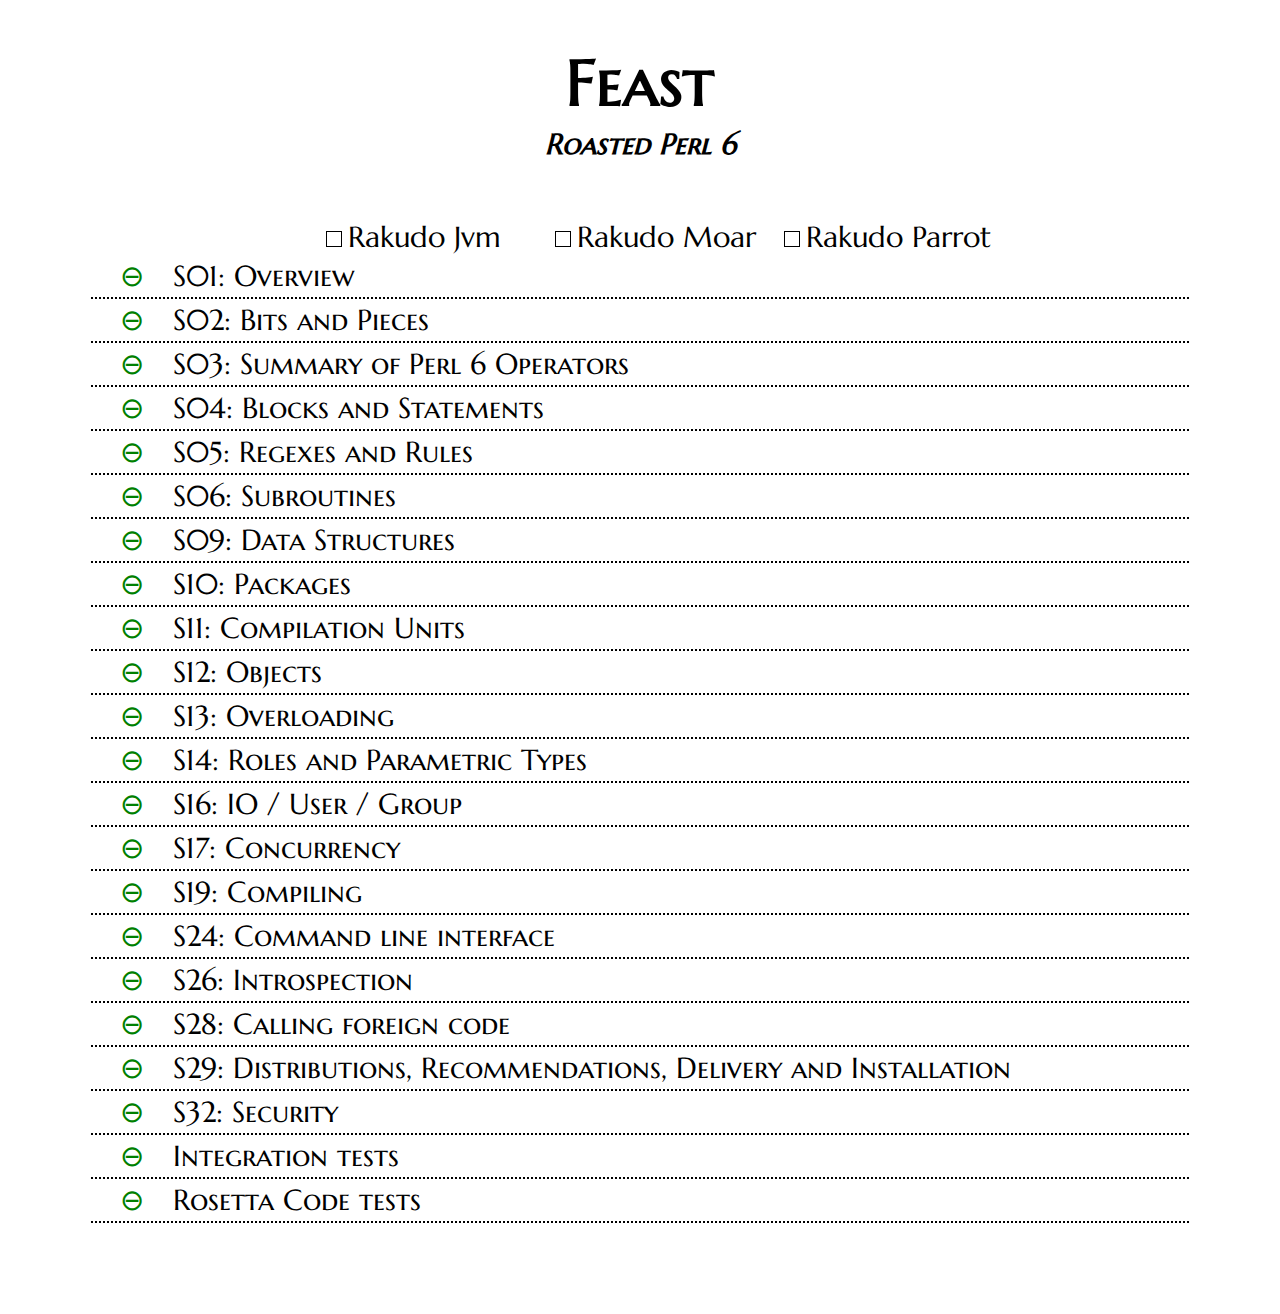
==== commit a69a9192: "Improve Synopsis descriptions" ====
--- a/feast.html
+++ b/feast.html
@@ -21,7 +21,7 @@
 <div class='impl'>Rakudo Parrot
 </div>
 </div>
-<div class='synopsis off'><div class='desc off'>S01
+<div class='synopsis off'><div class='desc off'>S01: Overview
 </div>
 <div class='file off'><div class='desc off'>Perl 5 Integration: <code>basic.t</code>
 </div>
@@ -47,7 +47,7 @@
 </div>
 </div>
 </div>
-<div class='synopsis off'><div class='desc off'>S02
+<div class='synopsis off'><div class='desc off'>S02: Bits and Pieces
 </div>
 <div class='file off'><div class='desc off'>Lexical Conventions: <code>begin_end_pod.t</code>
 </div>
@@ -2926,7 +2926,7 @@
 </div>
 </div>
 </div>
-<div class='synopsis off'><div class='desc off'>S03
+<div class='synopsis off'><div class='desc off'>S03: Summary of Perl 6 Operators
 </div>
 <div class='file off'><div class='desc off'>Binding: <code>arrays.t</code>
 </div>
@@ -5218,7 +5218,7 @@
 </div>
 </div>
 </div>
-<div class='synopsis off'><div class='desc off'>S04
+<div class='synopsis off'><div class='desc off'>S04: Blocks and Statements
 </div>
 <div class='file off'><div class='desc off'>Blocks And Statements: <code>let.t</code>
 </div>
@@ -6430,7 +6430,7 @@
 </div>
 </div>
 </div>
-<div class='synopsis off'><div class='desc off'>S05
+<div class='synopsis off'><div class='desc off'>S05: Regexes and Rules
 </div>
 <div class='file off'><div class='desc off'>Capture: <code>caps.t</code>
 </div>
@@ -8430,7 +8430,7 @@
 </div>
 </div>
 </div>
-<div class='synopsis off'><div class='desc off'>S06
+<div class='synopsis off'><div class='desc off'>S06: Subroutines
 </div>
 <div class='file off'><div class='desc off'>Advanced: <code>callframe.t</code>
 </div>
@@ -9862,7 +9862,7 @@
 </div>
 </div>
 </div>
-<div class='synopsis off'><div class='desc off'>S09
+<div class='synopsis off'><div class='desc off'>S09: Data Structures
 </div>
 <div class='file off'><div class='desc off'>Autovivification: <code>autoincrement.t</code>
 </div>
@@ -10063,7 +10063,7 @@
 </div>
 </div>
 </div>
-<div class='synopsis off'><div class='desc off'>S10
+<div class='synopsis off'><div class='desc off'>S10: Packages
 </div>
 <div class='file off'><div class='desc off'>Packages: <code>basic.t</code>
 </div>
@@ -10135,7 +10135,7 @@
 </div>
 </div>
 </div>
-<div class='synopsis off'><div class='desc off'>S11
+<div class='synopsis off'><div class='desc off'>S11: Compilation Units
 </div>
 <div class='file off'><div class='desc off'>Modules: <code>import-multi.t</code>
 </div>
@@ -10312,7 +10312,7 @@
 </div>
 </div>
 </div>
-<div class='synopsis off'><div class='desc off'>S12
+<div class='synopsis off'><div class='desc off'>S12: Objects
 </div>
 <div class='file off'><div class='desc off'>Attributes: <code>class.t</code>
 </div>
@@ -11839,7 +11839,7 @@
 </div>
 </div>
 </div>
-<div class='synopsis off'><div class='desc off'>S13
+<div class='synopsis off'><div class='desc off'>S13: Overloading
 </div>
 <div class='file off'><div class='desc off'>Overloading: <code>metaoperators.t</code>
 </div>
@@ -12040,7 +12040,7 @@
 </div>
 </div>
 </div>
-<div class='synopsis off'><div class='desc off'>S14
+<div class='synopsis off'><div class='desc off'>S14: Roles and Parametric Types
 </div>
 <div class='file off'><div class='desc off'>Roles: <code>anonymous.t</code>
 </div>
@@ -12415,7 +12415,7 @@
 </div>
 </div>
 </div>
-<div class='synopsis off'><div class='desc off'>S16
+<div class='synopsis off'><div class='desc off'>S16: IO / User / Group
 </div>
 <div class='file off'><div class='desc off'>Filehandles: <code>chmod.t</code>
 </div>
@@ -12726,7 +12726,7 @@
 </div>
 </div>
 </div>
-<div class='synopsis off'><div class='desc off'>S17
+<div class='synopsis off'><div class='desc off'>S17: Concurrency
 </div>
 <div class='file off'><div class='desc off'>Concurrency: <code>channel.t</code>
 </div>
@@ -12840,7 +12840,7 @@
 </div>
 </div>
 </div>
-<div class='synopsis off'><div class='desc off'>S19
+<div class='synopsis off'><div class='desc off'>S19: Compiling
 </div>
 <div class='file off'><div class='desc off'>Command Line: <code>dash-e.t</code>
 </div>
@@ -12869,7 +12869,7 @@
 </div>
 </div>
 </div>
-<div class='synopsis off'><div class='desc off'>S24
+<div class='synopsis off'><div class='desc off'>S24: Command line interface
 </div>
 <div class='file off'><div class='desc off'>Testing: <code>0-compile.t</code>
 </div>
@@ -12885,7 +12885,7 @@
 </div>
 </div>
 </div>
-<div class='synopsis off'><div class='desc off'>S26
+<div class='synopsis off'><div class='desc off'>S26: Introspection
 </div>
 <div class='file off'><div class='desc off'>Documentation: <code>01-delimited.t</code>
 </div>
@@ -13028,7 +13028,7 @@
 </div>
 </div>
 </div>
-<div class='synopsis off'><div class='desc off'>S28
+<div class='synopsis off'><div class='desc off'>S28: Calling foreign code
 </div>
 <div class='file off'><div class='desc off'>Named Variables: <code>cwd.t</code>
 </div>
@@ -13057,7 +13057,7 @@
 </div>
 </div>
 </div>
-<div class='synopsis off'><div class='desc off'>S29
+<div class='synopsis off'><div class='desc off'>S29: Distributions, Recommendations, Delivery and Installation
 </div>
 <div class='file off'><div class='desc off'>Any: <code>cmp.t</code>
 </div>
@@ -13260,7 +13260,7 @@
 </div>
 </div>
 </div>
-<div class='synopsis off'><div class='desc off'>S32
+<div class='synopsis off'><div class='desc off'>S32: Security
 </div>
 <div class='file off'><div class='desc off'>Array: <code>bool.t</code>
 </div>
@@ -15859,7 +15859,7 @@
 </div>
 </div>
 </div>
-<div class='synopsis off'><div class='desc off'>Integration
+<div class='synopsis off'><div class='desc off'>Integration tests
 </div>
 <div class='file off'><div class='desc off'>: <code>99problems-01-to-10.t</code>
 </div>
@@ -17048,7 +17048,7 @@
 </div>
 </div>
 </div>
-<div class='synopsis off'><div class='desc off'>Rosettacode
+<div class='synopsis off'><div class='desc off'>Rosetta Code tests
 </div>
 <div class='file off'><div class='desc off'>: <code>greatest_element_of_a_list.t</code>
 </div>
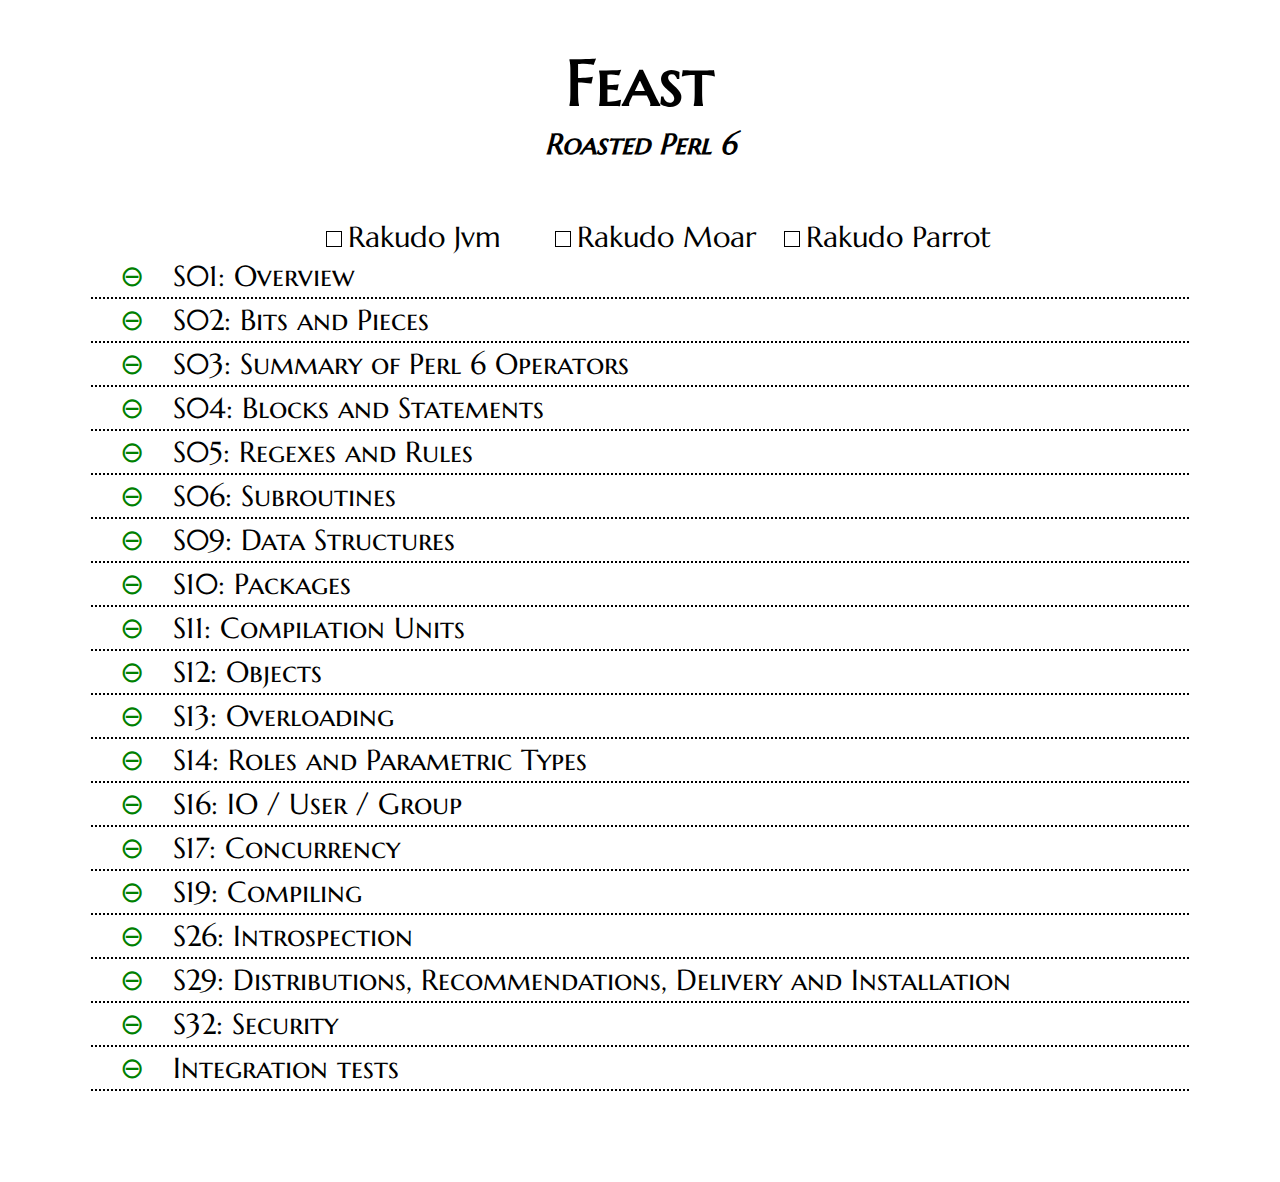
==== commit dffd3922: "Try to make sure the dir names line up with those in roast" ====
--- a/feast.html
+++ b/feast.html
@@ -25,13 +25,8 @@
 </div>
 <div class='file off'><div class='desc off'>Perl 5 Integration: <code>basic.t</code>
 </div>
-<div class='fudge impl1'><div class='desc'>    20 tests aborted (missing ok/not ok)
-</div><a class='ref' href='https://github.com/coke/perl6-roast-data/blob/master/log/rakudo.jvm_summary.out#L4'><div class='test'>(    20 aborted)
-</div>
-</a>
-</div>
-<div class='fudge impl1'><div class='desc'>Failed test
-</div><a class='ref' href='https://github.com/coke/perl6-roast-data/blob/master/log/rakudo.jvm_summary.out#L1635'><div class='test'> aborted 20 test(s)
+<div class='fudge impl1'><div class='desc'>&ltunknown>
+</div><a class='ref' href='https://github.com/coke/perl6-roast-data/blob/master/log/rakudo.jvm_summary.out#L4'><div class='test'>(    20 skipped)
 </div>
 </a>
 </div>
@@ -49,33 +44,12 @@
 </div>
 <div class='synopsis off'><div class='desc off'>S02: Bits and Pieces
 </div>
-<div class='file off'><div class='desc off'>Lexical Conventions: <code>begin_end_pod.t</code>
-</div>
-<div class='fudge impl1'><div class='desc'>     1 tests aborted (missing ok/not ok)
-</div><a class='ref' href='https://github.com/coke/perl6-roast-data/blob/master/log/rakudo.jvm_summary.out#L7'><div class='test'>(     1 aborted)
-</div>
-</a>
-</div>
-<div class='fudge impl1'><div class='desc'>Failed test
-</div><a class='ref' href='https://github.com/coke/perl6-roast-data/blob/master/log/rakudo.jvm_summary.out#L1636'><div class='test'> aborted 1 test(s)
-</div>
-</a>
-</div>
-</div>
-<div class='file off'><div class='desc off'>Lexical Conventions: <code>bom.t</code>
-</div>
-<div class='fudge impl1'><div class='desc'>     1 tests aborted (missing ok/not ok)
-</div><a class='ref' href='https://github.com/coke/perl6-roast-data/blob/master/log/rakudo.jvm_summary.out#L9'><div class='test'>(     1 aborted)
-</div>
-</a>
-</div>
-<div class='fudge impl1'><div class='desc'>Failed test
-</div><a class='ref' href='https://github.com/coke/perl6-roast-data/blob/master/log/rakudo.jvm_summary.out#L1637'><div class='test'> aborted 1 test(s)
-</div>
-</a>
-</div>
-</div>
 <div class='file off'><div class='desc off'>Lexical Conventions: <code>comments.t</code>
+</div>
+<div class='fudge impl1'><div class='desc'>NYI
+</div><a class='ref' href='https://github.com/coke/perl6-roast-data/blob/master/log/rakudo.jvm_summary.out#L9'><div class='test'>(     1 todo)
+</div>
+</a>
 </div>
 <div class='fudge impl2'><div class='desc'>NYI
 </div><a class='ref' href='https://github.com/coke/perl6-roast-data/blob/master/log/rakudo.moar_summary.out#L9'><div class='test'>(     1 todo)
@@ -88,93 +62,15 @@
 </a>
 </div>
 </div>
-<div class='file off'><div class='desc off'>Lexical Conventions: <code>end-pod.t</code>
-</div>
-<div class='fudge impl1'><div class='desc'>     1 tests aborted (missing ok/not ok)
-</div><a class='ref' href='https://github.com/coke/perl6-roast-data/blob/master/log/rakudo.jvm_summary.out#L12'><div class='test'>(     1 aborted)
-</div>
-</a>
-</div>
-<div class='fudge impl1'><div class='desc'>Failed test
-</div><a class='ref' href='https://github.com/coke/perl6-roast-data/blob/master/log/rakudo.jvm_summary.out#L1638'><div class='test'> aborted 1 test(s)
-</div>
-</a>
-</div>
-</div>
-<div class='file off'><div class='desc off'>Lexical Conventions: <code>minimal-whitespace.t</code>
-</div>
-<div class='fudge impl1'><div class='desc'>     9 tests aborted (missing ok/not ok)
-</div><a class='ref' href='https://github.com/coke/perl6-roast-data/blob/master/log/rakudo.jvm_summary.out#L14'><div class='test'>(     9 aborted)
-</div>
-</a>
-</div>
-<div class='fudge impl1'><div class='desc'>Failed test
-</div><a class='ref' href='https://github.com/coke/perl6-roast-data/blob/master/log/rakudo.jvm_summary.out#L1639'><div class='test'> aborted 9 test(s)
-</div>
-</a>
-</div>
-</div>
-<div class='file off'><div class='desc off'>Lexical Conventions: <code>one-pass-parsing.t</code>
-</div>
-<div class='fudge impl1'><div class='desc'>     3 tests aborted (missing ok/not ok)
-</div><a class='ref' href='https://github.com/coke/perl6-roast-data/blob/master/log/rakudo.jvm_summary.out#L16'><div class='test'>(     3 aborted)
-</div>
-</a>
-</div>
-<div class='fudge impl1'><div class='desc'>Failed test
-</div><a class='ref' href='https://github.com/coke/perl6-roast-data/blob/master/log/rakudo.jvm_summary.out#L1640'><div class='test'> aborted 3 test(s)
-</div>
-</a>
-</div>
-</div>
-<div class='file off'><div class='desc off'>Lexical Conventions: <code>pod-in-multi-line-exprs.t</code>
-</div>
-<div class='fudge impl1'><div class='desc'>     3 tests aborted (missing ok/not ok)
-</div><a class='ref' href='https://github.com/coke/perl6-roast-data/blob/master/log/rakudo.jvm_summary.out#L18'><div class='test'>(     3 aborted)
-</div>
-</a>
-</div>
-<div class='fudge impl1'><div class='desc'>Failed test
-</div><a class='ref' href='https://github.com/coke/perl6-roast-data/blob/master/log/rakudo.jvm_summary.out#L1641'><div class='test'> aborted 3 test(s)
-</div>
-</a>
-</div>
-</div>
-<div class='file off'><div class='desc off'>Lexical Conventions: <code>sub-block-parsing.t</code>
-</div>
-<div class='fudge impl1'><div class='desc'>     9 tests aborted (missing ok/not ok)
-</div><a class='ref' href='https://github.com/coke/perl6-roast-data/blob/master/log/rakudo.jvm_summary.out#L20'><div class='test'>(     9 aborted)
-</div>
-</a>
-</div>
-<div class='fudge impl1'><div class='desc'>Failed test
-</div><a class='ref' href='https://github.com/coke/perl6-roast-data/blob/master/log/rakudo.jvm_summary.out#L1642'><div class='test'> aborted 9 test(s)
-</div>
-</a>
-</div>
-</div>
-<div class='file off'><div class='desc off'>Lexical Conventions: <code>unicode-whitespace.t</code>
-</div>
-<div class='fudge impl1'><div class='desc'>    50 tests aborted (missing ok/not ok)
-</div><a class='ref' href='https://github.com/coke/perl6-roast-data/blob/master/log/rakudo.jvm_summary.out#L22'><div class='test'>(    50 aborted)
-</div>
-</a>
-</div>
-<div class='fudge impl1'><div class='desc'>Failed test
-</div><a class='ref' href='https://github.com/coke/perl6-roast-data/blob/master/log/rakudo.jvm_summary.out#L1643'><div class='test'> aborted 50 test(s)
-</div>
-</a>
-</div>
-</div>
 <div class='file off'><div class='desc off'>Lexical Conventions: <code>unicode.t</code>
 </div>
-<div class='fudge impl1'><div class='desc'>    38 tests aborted (missing ok/not ok)
-</div><a class='ref' href='https://github.com/coke/perl6-roast-data/blob/master/log/rakudo.jvm_summary.out#L24'><div class='test'>(    38 aborted)
-</div>
-</a>
-</div>
-<div class='fudge impl1'><div class='desc'>Failed test
-</div><a class='ref' href='https://github.com/coke/perl6-roast-data/blob/master/log/rakudo.jvm_summary.out#L1644'><div class='test'> aborted 38 test(s)
+<div class='fudge impl1'><div class='desc'>VOWEL SIGNs in identifiers
+</div><a class='ref' href='https://github.com/coke/perl6-roast-data/blob/master/log/rakudo.jvm_summary.out#L17'><div class='test'>(     2 skipped)
+</div>
+</a>
+</div>
+<div class='fudge impl1'><div class='desc'>PS does not work to separate lines
+</div><a class='ref' href='https://github.com/coke/perl6-roast-data/blob/master/log/rakudo.jvm_summary.out#L18'><div class='test'>(     1 todo)
 </div>
 </a>
 </div>
@@ -201,13 +97,23 @@
 </div>
 <div class='file off'><div class='desc off'>Lexical Conventions: <code>unspace.t</code>
 </div>
-<div class='fudge impl1'><div class='desc'>    86 tests aborted (missing ok/not ok)
-</div><a class='ref' href='https://github.com/coke/perl6-roast-data/blob/master/log/rakudo.jvm_summary.out#L26'><div class='test'>(    86 aborted)
-</div>
-</a>
-</div>
-<div class='fudge impl1'><div class='desc'>Failed test
-</div><a class='ref' href='https://github.com/coke/perl6-roast-data/blob/master/log/rakudo.jvm_summary.out#L1645'><div class='test'> aborted 86 test(s)
+<div class='fudge impl1'><div class='desc'>indirect method calls
+</div><a class='ref' href='https://github.com/coke/perl6-roast-data/blob/master/log/rakudo.jvm_summary.out#L20'><div class='test'>(     3 skipped)
+</div>
+</a>
+</div>
+<div class='fudge impl1'><div class='desc'>.++ does not work
+</div><a class='ref' href='https://github.com/coke/perl6-roast-data/blob/master/log/rakudo.jvm_summary.out#L21'><div class='test'>(     1 skipped)
+</div>
+</a>
+</div>
+<div class='fudge impl1'><div class='desc'>=for pod not implemented (in STD.pm)
+</div><a class='ref' href='https://github.com/coke/perl6-roast-data/blob/master/log/rakudo.jvm_summary.out#L22'><div class='test'>(     4 skipped)
+</div>
+</a>
+</div>
+<div class='fudge impl1'><div class='desc'>pod and unspace
+</div><a class='ref' href='https://github.com/coke/perl6-roast-data/blob/master/log/rakudo.jvm_summary.out#L23'><div class='test'>(     3 skipped)
 </div>
 </a>
 </div>
@@ -254,13 +160,8 @@
 </div>
 <div class='file off'><div class='desc off'>Lists: <code>tree.t</code>
 </div>
-<div class='fudge impl1'><div class='desc'>     9 tests aborted (missing ok/not ok)
-</div><a class='ref' href='https://github.com/coke/perl6-roast-data/blob/master/log/rakudo.jvm_summary.out#L28'><div class='test'>(     9 aborted)
-</div>
-</a>
-</div>
-<div class='fudge impl1'><div class='desc'>Failed test
-</div><a class='ref' href='https://github.com/coke/perl6-roast-data/blob/master/log/rakudo.jvm_summary.out#L1646'><div class='test'> aborted 9 test(s)
+<div class='fudge impl1'><div class='desc'>Any.tree(*@list) NYI
+</div><a class='ref' href='https://github.com/coke/perl6-roast-data/blob/master/log/rakudo.jvm_summary.out#L25'><div class='test'>(     1 skipped)
 </div>
 </a>
 </div>
@@ -275,41 +176,15 @@
 </a>
 </div>
 </div>
-<div class='file off'><div class='desc off'>Literals: <code>array-interpolation.t</code>
-</div>
-<div class='fudge impl1'><div class='desc'>    12 tests aborted (missing ok/not ok)
-</div><a class='ref' href='https://github.com/coke/perl6-roast-data/blob/master/log/rakudo.jvm_summary.out#L30'><div class='test'>(    12 aborted)
-</div>
-</a>
-</div>
-<div class='fudge impl1'><div class='desc'>Failed test
-</div><a class='ref' href='https://github.com/coke/perl6-roast-data/blob/master/log/rakudo.jvm_summary.out#L1647'><div class='test'> aborted 12 test(s)
-</div>
-</a>
-</div>
-</div>
-<div class='file off'><div class='desc off'>Literals: <code>autoref.t</code>
-</div>
-<div class='fudge impl1'><div class='desc'>    57 tests aborted (missing ok/not ok)
-</div><a class='ref' href='https://github.com/coke/perl6-roast-data/blob/master/log/rakudo.jvm_summary.out#L32'><div class='test'>(    57 aborted)
-</div>
-</a>
-</div>
-<div class='fudge impl1'><div class='desc'>Failed test
-</div><a class='ref' href='https://github.com/coke/perl6-roast-data/blob/master/log/rakudo.jvm_summary.out#L1648'><div class='test'> aborted 57 test(s)
-</div>
-</a>
-</div>
-</div>
 <div class='file off'><div class='desc off'>Literals: <code>char-by-name.t</code>
 </div>
-<div class='fudge impl1'><div class='desc'>    10 tests aborted (missing ok/not ok)
-</div><a class='ref' href='https://github.com/coke/perl6-roast-data/blob/master/log/rakudo.jvm_summary.out#L34'><div class='test'>(    10 aborted)
-</div>
-</a>
-</div>
-<div class='fudge impl1'><div class='desc'>Failed test
-</div><a class='ref' href='https://github.com/coke/perl6-roast-data/blob/master/log/rakudo.jvm_summary.out#L1649'><div class='test'> aborted 10 test(s)
+<div class='fudge impl1'><div class='desc'>\c[LF] not valid
+</div><a class='ref' href='https://github.com/coke/perl6-roast-data/blob/master/log/rakudo.jvm_summary.out#L31'><div class='test'>(     1 skipped)
+</div>
+</a>
+</div>
+<div class='fudge impl1'><div class='desc'>\c[LINE FEED] not valid
+</div><a class='ref' href='https://github.com/coke/perl6-roast-data/blob/master/log/rakudo.jvm_summary.out#L32'><div class='test'>(     1 skipped)
 </div>
 </a>
 </div>
@@ -336,13 +211,8 @@
 </div>
 <div class='file off'><div class='desc off'>Literals: <code>char-by-number.t</code>
 </div>
-<div class='fudge impl1'><div class='desc'>    42 tests aborted (missing ok/not ok)
-</div><a class='ref' href='https://github.com/coke/perl6-roast-data/blob/master/log/rakudo.jvm_summary.out#L36'><div class='test'>(    42 aborted)
-</div>
-</a>
-</div>
-<div class='fudge impl1'><div class='desc'>Failed test
-</div><a class='ref' href='https://github.com/coke/perl6-roast-data/blob/master/log/rakudo.jvm_summary.out#L1650'><div class='test'> aborted 42 test(s)
+<div class='fudge impl1'><div class='desc'>Detecting malformed escape sequences NYI
+</div><a class='ref' href='https://github.com/coke/perl6-roast-data/blob/master/log/rakudo.jvm_summary.out#L34'><div class='test'>(     4 todo)
 </div>
 </a>
 </div>
@@ -357,67 +227,10 @@
 </a>
 </div>
 </div>
-<div class='file off'><div class='desc off'>Literals: <code>fmt-interpolation.t</code>
-</div>
-<div class='fudge impl1'><div class='desc'>    11 tests aborted (missing ok/not ok)
-</div><a class='ref' href='https://github.com/coke/perl6-roast-data/blob/master/log/rakudo.jvm_summary.out#L38'><div class='test'>(    11 aborted)
-</div>
-</a>
-</div>
-<div class='fudge impl1'><div class='desc'>Failed test
-</div><a class='ref' href='https://github.com/coke/perl6-roast-data/blob/master/log/rakudo.jvm_summary.out#L1651'><div class='test'> aborted 11 test(s)
-</div>
-</a>
-</div>
-</div>
-<div class='file off'><div class='desc off'>Literals: <code>hash-interpolation.t</code>
-</div>
-<div class='fudge impl1'><div class='desc'>    10 tests aborted (missing ok/not ok)
-</div><a class='ref' href='https://github.com/coke/perl6-roast-data/blob/master/log/rakudo.jvm_summary.out#L40'><div class='test'>(    10 aborted)
-</div>
-</a>
-</div>
-<div class='fudge impl1'><div class='desc'>Failed test
-</div><a class='ref' href='https://github.com/coke/perl6-roast-data/blob/master/log/rakudo.jvm_summary.out#L1652'><div class='test'> aborted 10 test(s)
-</div>
-</a>
-</div>
-</div>
-<div class='file off'><div class='desc off'>Literals: <code>heredocs.t</code>
-</div>
-<div class='fudge impl1'><div class='desc'>    16 tests aborted (missing ok/not ok)
-</div><a class='ref' href='https://github.com/coke/perl6-roast-data/blob/master/log/rakudo.jvm_summary.out#L42'><div class='test'>(    16 aborted)
-</div>
-</a>
-</div>
-<div class='fudge impl1'><div class='desc'>Failed test
-</div><a class='ref' href='https://github.com/coke/perl6-roast-data/blob/master/log/rakudo.jvm_summary.out#L1653'><div class='test'> aborted 16 test(s)
-</div>
-</a>
-</div>
-</div>
-<div class='file off'><div class='desc off'>Literals: <code>hex_chars.t</code>
-</div>
-<div class='fudge impl1'><div class='desc'>     4 tests aborted (missing ok/not ok)
-</div><a class='ref' href='https://github.com/coke/perl6-roast-data/blob/master/log/rakudo.jvm_summary.out#L44'><div class='test'>(     4 aborted)
-</div>
-</a>
-</div>
-<div class='fudge impl1'><div class='desc'>Failed test
-</div><a class='ref' href='https://github.com/coke/perl6-roast-data/blob/master/log/rakudo.jvm_summary.out#L1654'><div class='test'> aborted 4 test(s)
-</div>
-</a>
-</div>
-</div>
 <div class='file off'><div class='desc off'>Literals: <code>listquote-whitespace.t</code>
 </div>
-<div class='fudge impl1'><div class='desc'>     3 tests aborted (missing ok/not ok)
-</div><a class='ref' href='https://github.com/coke/perl6-roast-data/blob/master/log/rakudo.jvm_summary.out#L46'><div class='test'>(     3 aborted)
-</div>
-</a>
-</div>
-<div class='fudge impl1'><div class='desc'>Failed test
-</div><a class='ref' href='https://github.com/coke/perl6-roast-data/blob/master/log/rakudo.jvm_summary.out#L1655'><div class='test'> aborted 3 test(s)
+<div class='fudge impl1'><div class='desc'>\xa0 should not be a separator for list quotes
+</div><a class='ref' href='https://github.com/coke/perl6-roast-data/blob/master/log/rakudo.jvm_summary.out#L40'><div class='test'>(     1 todo)
 </div>
 </a>
 </div>
@@ -434,13 +247,18 @@
 </div>
 <div class='file off'><div class='desc off'>Literals: <code>listquote.t</code>
 </div>
-<div class='fudge impl1'><div class='desc'>    23 tests aborted (missing ok/not ok)
-</div><a class='ref' href='https://github.com/coke/perl6-roast-data/blob/master/log/rakudo.jvm_summary.out#L48'><div class='test'>(    23 aborted)
-</div>
-</a>
-</div>
-<div class='fudge impl1'><div class='desc'>Failed test
-</div><a class='ref' href='https://github.com/coke/perl6-roast-data/blob/master/log/rakudo.jvm_summary.out#L1656'><div class='test'> aborted 23 test(s)
+<div class='fudge impl1'><div class='desc'>meta operators
+</div><a class='ref' href='https://github.com/coke/perl6-roast-data/blob/master/log/rakudo.jvm_summary.out#L42'><div class='test'>(     1 skipped)
+</div>
+</a>
+</div>
+<div class='fudge impl1'><div class='desc'>magic type of &lt...> contents
+</div><a class='ref' href='https://github.com/coke/perl6-roast-data/blob/master/log/rakudo.jvm_summary.out#L43'><div class='test'>(     3 todo)
+</div>
+</a>
+</div>
+<div class='fudge impl1'><div class='desc'>unknown errors
+</div><a class='ref' href='https://github.com/coke/perl6-roast-data/blob/master/log/rakudo.jvm_summary.out#L44'><div class='test'>(     1 todo)
 </div>
 </a>
 </div>
@@ -475,54 +293,25 @@
 </a>
 </div>
 </div>
-<div class='file off'><div class='desc off'>Literals: <code>misc-interpolation.t</code>
-</div>
-<div class='fudge impl1'><div class='desc'>    46 tests aborted (missing ok/not ok)
-</div><a class='ref' href='https://github.com/coke/perl6-roast-data/blob/master/log/rakudo.jvm_summary.out#L50'><div class='test'>(    46 aborted)
-</div>
-</a>
-</div>
-<div class='fudge impl1'><div class='desc'>Failed test
-</div><a class='ref' href='https://github.com/coke/perl6-roast-data/blob/master/log/rakudo.jvm_summary.out#L1657'><div class='test'> aborted 46 test(s)
-</div>
-</a>
-</div>
-</div>
-<div class='file off'><div class='desc off'>Literals: <code>numeric.t</code>
-</div>
-<div class='fudge impl1'><div class='desc'>    22 tests aborted (missing ok/not ok)
-</div><a class='ref' href='https://github.com/coke/perl6-roast-data/blob/master/log/rakudo.jvm_summary.out#L52'><div class='test'>(    22 aborted)
-</div>
-</a>
-</div>
-<div class='fudge impl1'><div class='desc'>Failed test
-</div><a class='ref' href='https://github.com/coke/perl6-roast-data/blob/master/log/rakudo.jvm_summary.out#L1658'><div class='test'> aborted 22 test(s)
-</div>
-</a>
-</div>
-</div>
-<div class='file off'><div class='desc off'>Literals: <code>pair-boolean.t</code>
-</div>
-<div class='fudge impl1'><div class='desc'>     6 tests aborted (missing ok/not ok)
-</div><a class='ref' href='https://github.com/coke/perl6-roast-data/blob/master/log/rakudo.jvm_summary.out#L54'><div class='test'>(     6 aborted)
-</div>
-</a>
-</div>
-<div class='fudge impl1'><div class='desc'>Failed test
-</div><a class='ref' href='https://github.com/coke/perl6-roast-data/blob/master/log/rakudo.jvm_summary.out#L1659'><div class='test'> aborted 6 test(s)
-</div>
-</a>
-</div>
-</div>
 <div class='file off'><div class='desc off'>Literals: <code>pairs.t</code>
 </div>
-<div class='fudge impl1'><div class='desc'>    79 tests aborted (missing ok/not ok)
-</div><a class='ref' href='https://github.com/coke/perl6-roast-data/blob/master/log/rakudo.jvm_summary.out#L56'><div class='test'>(    79 aborted)
-</div>
-</a>
-</div>
-<div class='fudge impl1'><div class='desc'>Failed test
-</div><a class='ref' href='https://github.com/coke/perl6-roast-data/blob/master/log/rakudo.jvm_summary.out#L1660'><div class='test'> aborted 79 test(s)
+<div class='fudge impl1'><div class='desc'>reduce meta op
+</div><a class='ref' href='https://github.com/coke/perl6-roast-data/blob/master/log/rakudo.jvm_summary.out#L50'><div class='test'>(     1 skipped)
+</div>
+</a>
+</div>
+<div class='fudge impl1'><div class='desc'>prefix:&lt|>
+</div><a class='ref' href='https://github.com/coke/perl6-roast-data/blob/master/log/rakudo.jvm_summary.out#L51'><div class='test'>(     1 skipped)
+</div>
+</a>
+</div>
+<div class='fudge impl1'><div class='desc'>reduce meta op
+</div><a class='ref' href='https://github.com/coke/perl6-roast-data/blob/master/log/rakudo.jvm_summary.out#L52'><div class='test'>(     1 todo)
+</div>
+</a>
+</div>
+<div class='fudge impl1'><div class='desc'>prefix:&lt|>
+</div><a class='ref' href='https://github.com/coke/perl6-roast-data/blob/master/log/rakudo.jvm_summary.out#L53'><div class='test'>(     1 todo)
 </div>
 </a>
 </div>
@@ -567,28 +356,30 @@
 </a>
 </div>
 </div>
-<div class='file off'><div class='desc off'>Literals: <code>quoting-unicode.t</code>
-</div>
-<div class='fudge impl1'><div class='desc'>    73 tests aborted (missing ok/not ok)
-</div><a class='ref' href='https://github.com/coke/perl6-roast-data/blob/master/log/rakudo.jvm_summary.out#L58'><div class='test'>(    73 aborted)
-</div>
-</a>
-</div>
-<div class='fudge impl1'><div class='desc'>Failed test
-</div><a class='ref' href='https://github.com/coke/perl6-roast-data/blob/master/log/rakudo.jvm_summary.out#L1661'><div class='test'> aborted 73 test(s)
-</div>
-</a>
-</div>
-</div>
 <div class='file off'><div class='desc off'>Literals: <code>quoting.t</code>
 </div>
-<div class='fudge impl1'><div class='desc'>   159 tests aborted (missing ok/not ok)
-</div><a class='ref' href='https://github.com/coke/perl6-roast-data/blob/master/log/rakudo.jvm_summary.out#L60'><div class='test'>(   159 aborted)
-</div>
-</a>
-</div>
-<div class='fudge impl1'><div class='desc'>Failed test
-</div><a class='ref' href='https://github.com/coke/perl6-roast-data/blob/master/log/rakudo.jvm_summary.out#L1662'><div class='test'> aborted 159 test(s)
+<div class='fudge impl1'><div class='desc'>\c@ etc
+</div><a class='ref' href='https://github.com/coke/perl6-roast-data/blob/master/log/rakudo.jvm_summary.out#L56'><div class='test'>(     3 skipped)
+</div>
+</a>
+</div>
+<div class='fudge impl1'><div class='desc'>retriage
+</div><a class='ref' href='https://github.com/coke/perl6-roast-data/blob/master/log/rakudo.jvm_summary.out#L57'><div class='test'>(     1 todo)
+</div>
+</a>
+</div>
+<div class='fudge impl1'><div class='desc'>«...»
+</div><a class='ref' href='https://github.com/coke/perl6-roast-data/blob/master/log/rakudo.jvm_summary.out#L58'><div class='test'>(     1 todo)
+</div>
+</a>
+</div>
+<div class='fudge impl1'><div class='desc'>q:x assigned to array
+</div><a class='ref' href='https://github.com/coke/perl6-roast-data/blob/master/log/rakudo.jvm_summary.out#L59'><div class='test'>(     2 todo)
+</div>
+</a>
+</div>
+<div class='fudge impl1'><div class='desc'>quoting adverbs
+</div><a class='ref' href='https://github.com/coke/perl6-roast-data/blob/master/log/rakudo.jvm_summary.out#L60'><div class='test'>(     4 todo)
 </div>
 </a>
 </div>
@@ -645,13 +436,13 @@
 </div>
 <div class='file off'><div class='desc off'>Literals: <code>radix.t</code>
 </div>
-<div class='fudge impl1'><div class='desc'>   134 tests aborted (missing ok/not ok)
-</div><a class='ref' href='https://github.com/coke/perl6-roast-data/blob/master/log/rakudo.jvm_summary.out#L62'><div class='test'>(   134 aborted)
-</div>
-</a>
-</div>
-<div class='fudge impl1'><div class='desc'>Failed test
-</div><a class='ref' href='https://github.com/coke/perl6-roast-data/blob/master/log/rakudo.jvm_summary.out#L1663'><div class='test'> aborted 134 test(s)
+<div class='fudge impl1'><div class='desc'>Some question of what this form should actually do
+</div><a class='ref' href='https://github.com/coke/perl6-roast-data/blob/master/log/rakudo.jvm_summary.out#L62'><div class='test'>(     4 todo)
+</div>
+</a>
+</div>
+<div class='fudge impl1'><div class='desc'>Really?!
+</div><a class='ref' href='https://github.com/coke/perl6-roast-data/blob/master/log/rakudo.jvm_summary.out#L63'><div class='test'>(     1 todo)
 </div>
 </a>
 </div>
@@ -676,72 +467,12 @@
 </a>
 </div>
 </div>
-<div class='file off'><div class='desc off'>Literals: <code>string-interpolation.t</code>
-</div>
-<div class='fudge impl1'><div class='desc'>    15 tests aborted (missing ok/not ok)
-</div><a class='ref' href='https://github.com/coke/perl6-roast-data/blob/master/log/rakudo.jvm_summary.out#L64'><div class='test'>(    15 aborted)
-</div>
-</a>
-</div>
-<div class='fudge impl1'><div class='desc'>Failed test
-</div><a class='ref' href='https://github.com/coke/perl6-roast-data/blob/master/log/rakudo.jvm_summary.out#L1664'><div class='test'> aborted 15 test(s)
-</div>
-</a>
-</div>
-</div>
-<div class='file off'><div class='desc off'>Literals: <code>sub-calls.t</code>
-</div>
-<div class='fudge impl1'><div class='desc'>    20 tests aborted (missing ok/not ok)
-</div><a class='ref' href='https://github.com/coke/perl6-roast-data/blob/master/log/rakudo.jvm_summary.out#L66'><div class='test'>(    20 aborted)
-</div>
-</a>
-</div>
-<div class='fudge impl1'><div class='desc'>Failed test
-</div><a class='ref' href='https://github.com/coke/perl6-roast-data/blob/master/log/rakudo.jvm_summary.out#L1665'><div class='test'> aborted 20 test(s)
-</div>
-</a>
-</div>
-</div>
-<div class='file off'><div class='desc off'>Literals: <code>subscript.t</code>
-</div>
-<div class='fudge impl1'><div class='desc'>     2 tests aborted (missing ok/not ok)
-</div><a class='ref' href='https://github.com/coke/perl6-roast-data/blob/master/log/rakudo.jvm_summary.out#L68'><div class='test'>(     2 aborted)
-</div>
-</a>
-</div>
-<div class='fudge impl1'><div class='desc'>Failed test
-</div><a class='ref' href='https://github.com/coke/perl6-roast-data/blob/master/log/rakudo.jvm_summary.out#L1666'><div class='test'> aborted 2 test(s)
-</div>
-</a>
-</div>
-</div>
-<div class='file off'><div class='desc off'>Literals: <code>types.t</code>
-</div>
-<div class='fudge impl1'><div class='desc'>     7 tests aborted (missing ok/not ok)
-</div><a class='ref' href='https://github.com/coke/perl6-roast-data/blob/master/log/rakudo.jvm_summary.out#L70'><div class='test'>(     7 aborted)
-</div>
-</a>
-</div>
-<div class='fudge impl1'><div class='desc'>Failed test
-</div><a class='ref' href='https://github.com/coke/perl6-roast-data/blob/master/log/rakudo.jvm_summary.out#L1667'><div class='test'> aborted 7 test(s)
-</div>
-</a>
-</div>
-</div>
-<div class='file off'><div class='desc off'>Literals: <code>underscores.t</code>
-</div>
-<div class='fudge impl1'><div class='desc'>    19 tests aborted (missing ok/not ok)
-</div><a class='ref' href='https://github.com/coke/perl6-roast-data/blob/master/log/rakudo.jvm_summary.out#L72'><div class='test'>(    19 aborted)
-</div>
-</a>
-</div>
-<div class='fudge impl1'><div class='desc'>Failed test
-</div><a class='ref' href='https://github.com/coke/perl6-roast-data/blob/master/log/rakudo.jvm_summary.out#L1668'><div class='test'> aborted 19 test(s)
-</div>
-</a>
-</div>
-</div>
 <div class='file off'><div class='desc off'>Literals: <code>version.t</code>
+</div>
+<div class='fudge impl1'><div class='desc'>trailing zeroes fail
+</div><a class='ref' href='https://github.com/coke/perl6-roast-data/blob/master/log/rakudo.jvm_summary.out#L89'><div class='test'>(     3 todo)
+</div>
+</a>
 </div>
 <div class='fudge impl2'><div class='desc'>trailing zeroes fail
 </div><a class='ref' href='https://github.com/coke/perl6-roast-data/blob/master/log/rakudo.moar_summary.out#L89'><div class='test'>(     3 todo)
@@ -754,28 +485,10 @@
 </a>
 </div>
 </div>
-<div class='file off'><div class='desc off'>Magicals: <code>args.t</code>
-</div>
-<div class='fudge impl1'><div class='desc'>     6 tests aborted (missing ok/not ok)
-</div><a class='ref' href='https://github.com/coke/perl6-roast-data/blob/master/log/rakudo.jvm_summary.out#L76'><div class='test'>(     6 aborted)
-</div>
-</a>
-</div>
-<div class='fudge impl1'><div class='desc'>Failed test
-</div><a class='ref' href='https://github.com/coke/perl6-roast-data/blob/master/log/rakudo.jvm_summary.out#L1669'><div class='test'> aborted 6 test(s)
-</div>
-</a>
-</div>
-</div>
 <div class='file off'><div class='desc off'>Magicals: <code>config.t</code>
 </div>
-<div class='fudge impl1'><div class='desc'>     5 tests aborted (missing ok/not ok)
-</div><a class='ref' href='https://github.com/coke/perl6-roast-data/blob/master/log/rakudo.jvm_summary.out#L78'><div class='test'>(     5 aborted)
-</div>
-</a>
-</div>
-<div class='fudge impl1'><div class='desc'>Failed test
-</div><a class='ref' href='https://github.com/coke/perl6-roast-data/blob/master/log/rakudo.jvm_summary.out#L1670'><div class='test'> aborted 5 test(s)
+<div class='fudge impl1'><div class='desc'>unimpl $?OS
+</div><a class='ref' href='https://github.com/coke/perl6-roast-data/blob/master/log/rakudo.jvm_summary.out#L93'><div class='test'>(     2 skipped)
 </div>
 </a>
 </div>
@@ -792,13 +505,8 @@
 </div>
 <div class='file off'><div class='desc off'>Magicals: <code>dollar-underscore.t</code>
 </div>
-<div class='fudge impl1'><div class='desc'>     9 tests aborted (missing ok/not ok)
-</div><a class='ref' href='https://github.com/coke/perl6-roast-data/blob/master/log/rakudo.jvm_summary.out#L80'><div class='test'>(     9 aborted)
-</div>
-</a>
-</div>
-<div class='fudge impl1'><div class='desc'>Failed test
-</div><a class='ref' href='https://github.com/coke/perl6-roast-data/blob/master/log/rakudo.jvm_summary.out#L1671'><div class='test'> aborted 9 test(s)
+<div class='fudge impl1'><div class='desc'>for() with nullary block
+</div><a class='ref' href='https://github.com/coke/perl6-roast-data/blob/master/log/rakudo.jvm_summary.out#L95'><div class='test'>(     1 skipped)
 </div>
 </a>
 </div>
@@ -815,13 +523,8 @@
 </div>
 <div class='file off'><div class='desc off'>Magicals: <code>dollar_bang.t</code>
 </div>
-<div class='fudge impl1'><div class='desc'>    16 tests aborted (missing ok/not ok)
-</div><a class='ref' href='https://github.com/coke/perl6-roast-data/blob/master/log/rakudo.jvm_summary.out#L82'><div class='test'>(    16 aborted)
-</div>
-</a>
-</div>
-<div class='fudge impl1'><div class='desc'>Failed test
-</div><a class='ref' href='https://github.com/coke/perl6-roast-data/blob/master/log/rakudo.jvm_summary.out#L1672'><div class='test'> aborted 16 test(s)
+<div class='fudge impl1'><div class='desc'>stringification of $!
+</div><a class='ref' href='https://github.com/coke/perl6-roast-data/blob/master/log/rakudo.jvm_summary.out#L97'><div class='test'>(     1 todo)
 </div>
 </a>
 </div>
@@ -838,13 +541,8 @@
 </div>
 <div class='file off'><div class='desc off'>Magicals: <code>env.t</code>
 </div>
-<div class='fudge impl1'><div class='desc'>    17 tests aborted (missing ok/not ok)
-</div><a class='ref' href='https://github.com/coke/perl6-roast-data/blob/master/log/rakudo.jvm_summary.out#L84'><div class='test'>(    17 aborted)
-</div>
-</a>
-</div>
-<div class='fudge impl1'><div class='desc'>Failed test
-</div><a class='ref' href='https://github.com/coke/perl6-roast-data/blob/master/log/rakudo.jvm_summary.out#L1673'><div class='test'> aborted 17 test(s)
+<div class='fudge impl1'><div class='desc'>import keyword
+</div><a class='ref' href='https://github.com/coke/perl6-roast-data/blob/master/log/rakudo.jvm_summary.out#L99'><div class='test'>(     1 skipped)
 </div>
 </a>
 </div>
@@ -859,106 +557,15 @@
 </a>
 </div>
 </div>
-<div class='file off'><div class='desc off'>Magicals: <code>file_line.t</code>
-</div>
-<div class='fudge impl1'><div class='desc'>     2 tests aborted (missing ok/not ok)
-</div><a class='ref' href='https://github.com/coke/perl6-roast-data/blob/master/log/rakudo.jvm_summary.out#L86'><div class='test'>(     2 aborted)
-</div>
-</a>
-</div>
-<div class='fudge impl1'><div class='desc'>Failed test
-</div><a class='ref' href='https://github.com/coke/perl6-roast-data/blob/master/log/rakudo.jvm_summary.out#L1674'><div class='test'> aborted 2 test(s)
-</div>
-</a>
-</div>
-</div>
-<div class='file off'><div class='desc off'>Magicals: <code>pid.t</code>
-</div>
-<div class='fudge impl1'><div class='desc'>     1 tests aborted (missing ok/not ok)
-</div><a class='ref' href='https://github.com/coke/perl6-roast-data/blob/master/log/rakudo.jvm_summary.out#L88'><div class='test'>(     1 aborted)
-</div>
-</a>
-</div>
-<div class='fudge impl1'><div class='desc'>Failed test
-</div><a class='ref' href='https://github.com/coke/perl6-roast-data/blob/master/log/rakudo.jvm_summary.out#L1675'><div class='test'> aborted 1 test(s)
-</div>
-</a>
-</div>
-</div>
-<div class='file off'><div class='desc off'>Magicals: <code>progname.t</code>
-</div>
-<div class='fudge impl1'><div class='desc'>     4 tests aborted (missing ok/not ok)
-</div><a class='ref' href='https://github.com/coke/perl6-roast-data/blob/master/log/rakudo.jvm_summary.out#L90'><div class='test'>(     4 aborted)
-</div>
-</a>
-</div>
-<div class='fudge impl1'><div class='desc'>Failed test
-</div><a class='ref' href='https://github.com/coke/perl6-roast-data/blob/master/log/rakudo.jvm_summary.out#L1676'><div class='test'> aborted 4 test(s)
-</div>
-</a>
-</div>
-</div>
-<div class='file off'><div class='desc off'>Magicals: <code>sub.t</code>
-</div>
-<div class='fudge impl1'><div class='desc'>     6 tests aborted (missing ok/not ok)
-</div><a class='ref' href='https://github.com/coke/perl6-roast-data/blob/master/log/rakudo.jvm_summary.out#L92'><div class='test'>(     6 aborted)
-</div>
-</a>
-</div>
-<div class='fudge impl1'><div class='desc'>Failed test
-</div><a class='ref' href='https://github.com/coke/perl6-roast-data/blob/master/log/rakudo.jvm_summary.out#L1677'><div class='test'> aborted 6 test(s)
-</div>
-</a>
-</div>
-</div>
-<div class='file off'><div class='desc off'>Magicals: <code>vm.t</code>
-</div>
-<div class='fudge impl1'><div class='desc'>     3 tests aborted (missing ok/not ok)
-</div><a class='ref' href='https://github.com/coke/perl6-roast-data/blob/master/log/rakudo.jvm_summary.out#L94'><div class='test'>(     3 aborted)
-</div>
-</a>
-</div>
-<div class='fudge impl1'><div class='desc'>Failed test
-</div><a class='ref' href='https://github.com/coke/perl6-roast-data/blob/master/log/rakudo.jvm_summary.out#L1678'><div class='test'> aborted 3 test(s)
-</div>
-</a>
-</div>
-</div>
-<div class='file off'><div class='desc off'>Names Vars: <code>contextual.t</code>
-</div>
-<div class='fudge impl1'><div class='desc'>    23 tests aborted (missing ok/not ok)
-</div><a class='ref' href='https://github.com/coke/perl6-roast-data/blob/master/log/rakudo.jvm_summary.out#L96'><div class='test'>(    23 aborted)
-</div>
-</a>
-</div>
-<div class='fudge impl1'><div class='desc'>Failed test
-</div><a class='ref' href='https://github.com/coke/perl6-roast-data/blob/master/log/rakudo.jvm_summary.out#L1679'><div class='test'> aborted 23 test(s)
-</div>
-</a>
-</div>
-</div>
-<div class='file off'><div class='desc off'>Names Vars: <code>fmt.t</code>
-</div>
-<div class='fudge impl1'><div class='desc'>    21 tests aborted (missing ok/not ok)
-</div><a class='ref' href='https://github.com/coke/perl6-roast-data/blob/master/log/rakudo.jvm_summary.out#L98'><div class='test'>(    21 aborted)
-</div>
-</a>
-</div>
-<div class='fudge impl1'><div class='desc'>Failed test
-</div><a class='ref' href='https://github.com/coke/perl6-roast-data/blob/master/log/rakudo.jvm_summary.out#L1680'><div class='test'> aborted 21 test(s)
-</div>
-</a>
-</div>
-</div>
 <div class='file off'><div class='desc off'>Names Vars: <code>list_array_perl.t</code>
 </div>
-<div class='fudge impl1'><div class='desc'>    21 tests aborted (missing ok/not ok)
-</div><a class='ref' href='https://github.com/coke/perl6-roast-data/blob/master/log/rakudo.jvm_summary.out#L100'><div class='test'>(    21 aborted)
-</div>
-</a>
-</div>
-<div class='fudge impl1'><div class='desc'>Failed test
-</div><a class='ref' href='https://github.com/coke/perl6-roast-data/blob/master/log/rakudo.jvm_summary.out#L1681'><div class='test'> aborted 21 test(s)
+<div class='fudge impl1'><div class='desc'>recursive data structure
+</div><a class='ref' href='https://github.com/coke/perl6-roast-data/blob/master/log/rakudo.jvm_summary.out#L108'><div class='test'>(     2 skipped)
+</div>
+</a>
+</div>
+<div class='fudge impl1'><div class='desc'>List.perl bug
+</div><a class='ref' href='https://github.com/coke/perl6-roast-data/blob/master/log/rakudo.jvm_summary.out#L109'><div class='test'>(     1 todo)
 </div>
 </a>
 </div>
@@ -985,13 +592,23 @@
 </div>
 <div class='file off'><div class='desc off'>Names Vars: <code>names.t</code>
 </div>
-<div class='fudge impl1'><div class='desc'>   142 tests aborted (missing ok/not ok)
-</div><a class='ref' href='https://github.com/coke/perl6-roast-data/blob/master/log/rakudo.jvm_summary.out#L102'><div class='test'>(   142 aborted)
-</div>
-</a>
-</div>
-<div class='fudge impl1'><div class='desc'>Failed test
-</div><a class='ref' href='https://github.com/coke/perl6-roast-data/blob/master/log/rakudo.jvm_summary.out#L1682'><div class='test'> aborted 142 test(s)
+<div class='fudge impl1'><div class='desc'>::{ } package lookup NYI
+</div><a class='ref' href='https://github.com/coke/perl6-roast-data/blob/master/log/rakudo.jvm_summary.out#L111'><div class='test'>(     4 skipped)
+</div>
+</a>
+</div>
+<div class='fudge impl1'><div class='desc'>this kind of lookup NYI
+</div><a class='ref' href='https://github.com/coke/perl6-roast-data/blob/master/log/rakudo.jvm_summary.out#L112'><div class='test'>(     2 skipped)
+</div>
+</a>
+</div>
+<div class='fudge impl1'><div class='desc'>package variable autovivification
+</div><a class='ref' href='https://github.com/coke/perl6-roast-data/blob/master/log/rakudo.jvm_summary.out#L113'><div class='test'>(     7 skipped)
+</div>
+</a>
+</div>
+<div class='fudge impl1'><div class='desc'>dubious test - otherwise why is ::&lt$foo> allowed?
+</div><a class='ref' href='https://github.com/coke/perl6-roast-data/blob/master/log/rakudo.jvm_summary.out#L114'><div class='test'>(     1 todo)
 </div>
 </a>
 </div>
@@ -1038,6 +655,21 @@
 </div>
 <div class='file off'><div class='desc off'>Names Vars: <code>perl.t</code>
 </div>
+<div class='fudge impl1'><div class='desc'>{...}.perl does not work
+</div><a class='ref' href='https://github.com/coke/perl6-roast-data/blob/master/log/rakudo.jvm_summary.out#L119'><div class='test'>(     2 skipped)
+</div>
+</a>
+</div>
+<div class='fudge impl1'><div class='desc'>recursive data structure
+</div><a class='ref' href='https://github.com/coke/perl6-roast-data/blob/master/log/rakudo.jvm_summary.out#L120'><div class='test'>(     2 skipped)
+</div>
+</a>
+</div>
+<div class='fudge impl1'><div class='desc'>RT 67790
+</div><a class='ref' href='https://github.com/coke/perl6-roast-data/blob/master/log/rakudo.jvm_summary.out#L121'><div class='test'>(     2 skipped)
+</div>
+</a>
+</div>
 <div class='fudge impl2'><div class='desc'>{...}.perl does not work
 </div><a class='ref' href='https://github.com/coke/perl6-roast-data/blob/master/log/rakudo.moar_summary.out#L119'><div class='test'>(     2 skipped)
 </div>
@@ -1071,13 +703,8 @@
 </div>
 <div class='file off'><div class='desc off'>Names Vars: <code>signature.t</code>
 </div>
-<div class='fudge impl1'><div class='desc'>    13 tests aborted (missing ok/not ok)
-</div><a class='ref' href='https://github.com/coke/perl6-roast-data/blob/master/log/rakudo.jvm_summary.out#L105'><div class='test'>(    13 aborted)
-</div>
-</a>
-</div>
-<div class='fudge impl1'><div class='desc'>Failed test
-</div><a class='ref' href='https://github.com/coke/perl6-roast-data/blob/master/log/rakudo.jvm_summary.out#L1683'><div class='test'> aborted 13 test(s)
+<div class='fudge impl1'><div class='desc'>eqv on signatures
+</div><a class='ref' href='https://github.com/coke/perl6-roast-data/blob/master/log/rakudo.jvm_summary.out#L123'><div class='test'>(     2 todo)
 </div>
 </a>
 </div>
@@ -1104,13 +731,13 @@
 </div>
 <div class='file off'><div class='desc off'>Names Vars: <code>variables-and-packages.t</code>
 </div>
-<div class='fudge impl1'><div class='desc'>    38 tests aborted (missing ok/not ok)
-</div><a class='ref' href='https://github.com/coke/perl6-roast-data/blob/master/log/rakudo.jvm_summary.out#L107'><div class='test'>(    38 aborted)
-</div>
-</a>
-</div>
-<div class='fudge impl1'><div class='desc'>Failed test
-</div><a class='ref' href='https://github.com/coke/perl6-roast-data/blob/master/log/rakudo.jvm_summary.out#L1684'><div class='test'> aborted 38 test(s)
+<div class='fudge impl1'><div class='desc'>nom regression
+</div><a class='ref' href='https://github.com/coke/perl6-roast-data/blob/master/log/rakudo.jvm_summary.out#L125'><div class='test'>(     3 skipped)
+</div>
+</a>
+</div>
+<div class='fudge impl1'><div class='desc'>nom regression
+</div><a class='ref' href='https://github.com/coke/perl6-roast-data/blob/master/log/rakudo.jvm_summary.out#L126'><div class='test'>(     3 todo)
 </div>
 </a>
 </div>
@@ -1127,13 +754,8 @@
 </div>
 <div class='file off'><div class='desc off'>Names Vars: <code>varnames.t</code>
 </div>
-<div class='fudge impl1'><div class='desc'>    20 tests aborted (missing ok/not ok)
-</div><a class='ref' href='https://github.com/coke/perl6-roast-data/blob/master/log/rakudo.jvm_summary.out#L109'><div class='test'>(    20 aborted)
-</div>
-</a>
-</div>
-<div class='fudge impl1'><div class='desc'>Failed test
-</div><a class='ref' href='https://github.com/coke/perl6-roast-data/blob/master/log/rakudo.jvm_summary.out#L1685'><div class='test'> aborted 20 test(s)
+<div class='fudge impl1'><div class='desc'>cannot easily override [] at the moment
+</div><a class='ref' href='https://github.com/coke/perl6-roast-data/blob/master/log/rakudo.jvm_summary.out#L128'><div class='test'>(     2 skipped)
 </div>
 </a>
 </div>
@@ -1148,119 +770,15 @@
 </a>
 </div>
 </div>
-<div class='file off'><div class='desc off'>Names: <code>bare-sigil.t</code>
-</div>
-<div class='fudge impl1'><div class='desc'>    10 tests aborted (missing ok/not ok)
-</div><a class='ref' href='https://github.com/coke/perl6-roast-data/blob/master/log/rakudo.jvm_summary.out#L111'><div class='test'>(    10 aborted)
-</div>
-</a>
-</div>
-<div class='fudge impl1'><div class='desc'>Failed test
-</div><a class='ref' href='https://github.com/coke/perl6-roast-data/blob/master/log/rakudo.jvm_summary.out#L1686'><div class='test'> aborted 10 test(s)
-</div>
-</a>
-</div>
-</div>
-<div class='file off'><div class='desc off'>Names: <code>caller.t</code>
-</div>
-<div class='fudge impl1'><div class='desc'>    15 tests aborted (missing ok/not ok)
-</div><a class='ref' href='https://github.com/coke/perl6-roast-data/blob/master/log/rakudo.jvm_summary.out#L113'><div class='test'>(    15 aborted)
-</div>
-</a>
-</div>
-<div class='fudge impl1'><div class='desc'>Failed test
-</div><a class='ref' href='https://github.com/coke/perl6-roast-data/blob/master/log/rakudo.jvm_summary.out#L1687'><div class='test'> aborted 15 test(s)
-</div>
-</a>
-</div>
-</div>
-<div class='file off'><div class='desc off'>Names: <code>identifier.t</code>
-</div>
-<div class='fudge impl1'><div class='desc'>    22 tests aborted (missing ok/not ok)
-</div><a class='ref' href='https://github.com/coke/perl6-roast-data/blob/master/log/rakudo.jvm_summary.out#L115'><div class='test'>(    22 aborted)
-</div>
-</a>
-</div>
-<div class='fudge impl1'><div class='desc'>Failed test
-</div><a class='ref' href='https://github.com/coke/perl6-roast-data/blob/master/log/rakudo.jvm_summary.out#L1688'><div class='test'> aborted 22 test(s)
-</div>
-</a>
-</div>
-</div>
-<div class='file off'><div class='desc off'>Names: <code>indirect.t</code>
-</div>
-<div class='fudge impl1'><div class='desc'>     6 tests aborted (missing ok/not ok)
-</div><a class='ref' href='https://github.com/coke/perl6-roast-data/blob/master/log/rakudo.jvm_summary.out#L117'><div class='test'>(     6 aborted)
-</div>
-</a>
-</div>
-<div class='fudge impl1'><div class='desc'>Failed test
-</div><a class='ref' href='https://github.com/coke/perl6-roast-data/blob/master/log/rakudo.jvm_summary.out#L1689'><div class='test'> aborted 6 test(s)
-</div>
-</a>
-</div>
-</div>
-<div class='file off'><div class='desc off'>Names: <code>is_cached.t</code>
-</div>
-<div class='fudge impl1'><div class='desc'>    30 tests aborted (missing ok/not ok)
-</div><a class='ref' href='https://github.com/coke/perl6-roast-data/blob/master/log/rakudo.jvm_summary.out#L119'><div class='test'>(    30 aborted)
-</div>
-</a>
-</div>
-<div class='fudge impl1'><div class='desc'>Failed test
-</div><a class='ref' href='https://github.com/coke/perl6-roast-data/blob/master/log/rakudo.jvm_summary.out#L1690'><div class='test'> aborted 30 test(s)
-</div>
-</a>
-</div>
-</div>
-<div class='file off'><div class='desc off'>Names: <code>is_default.t</code>
-</div>
-<div class='fudge impl1'><div class='desc'>   114 tests aborted (missing ok/not ok)
-</div><a class='ref' href='https://github.com/coke/perl6-roast-data/blob/master/log/rakudo.jvm_summary.out#L121'><div class='test'>(   114 aborted)
-</div>
-</a>
-</div>
-<div class='fudge impl1'><div class='desc'>Failed test
-</div><a class='ref' href='https://github.com/coke/perl6-roast-data/blob/master/log/rakudo.jvm_summary.out#L1691'><div class='test'> aborted 114 test(s)
-</div>
-</a>
-</div>
-</div>
-<div class='file off'><div class='desc off'>Names: <code>is_dynamic.t</code>
-</div>
-<div class='fudge impl1'><div class='desc'>    22 tests aborted (missing ok/not ok)
-</div><a class='ref' href='https://github.com/coke/perl6-roast-data/blob/master/log/rakudo.jvm_summary.out#L123'><div class='test'>(    22 aborted)
-</div>
-</a>
-</div>
-<div class='fudge impl1'><div class='desc'>Failed test
-</div><a class='ref' href='https://github.com/coke/perl6-roast-data/blob/master/log/rakudo.jvm_summary.out#L1692'><div class='test'> aborted 22 test(s)
-</div>
-</a>
-</div>
-</div>
-<div class='file off'><div class='desc off'>Names: <code>name.t</code>
-</div>
-<div class='fudge impl1'><div class='desc'>    15 tests aborted (missing ok/not ok)
-</div><a class='ref' href='https://github.com/coke/perl6-roast-data/blob/master/log/rakudo.jvm_summary.out#L125'><div class='test'>(    15 aborted)
-</div>
-</a>
-</div>
-<div class='fudge impl1'><div class='desc'>Failed test
-</div><a class='ref' href='https://github.com/coke/perl6-roast-data/blob/master/log/rakudo.jvm_summary.out#L1693'><div class='test'> aborted 15 test(s)
-</div>
-</a>
-</div>
-</div>
 <div class='file off'><div class='desc off'>Names: <code>our.t</code>
 </div>
-<div class='fudge impl1'><div class='desc'>    10 tests aborted (missing ok/not ok)
-</div><a class='ref' href='https://github.com/coke/perl6-roast-data/blob/master/log/rakudo.jvm_summary.out#L127'><div class='test'>(    10 aborted)
-</div>
-</a>
-</div>
-<div class='fudge impl1'><div class='desc'>Failed test
-</div><a class='ref' href='https://github.com/coke/perl6-roast-data/blob/master/log/rakudo.jvm_summary.out#L1694'><div class='test'> aborted 10 test(s)
+<div class='fudge impl1'><div class='desc'>Null PMC access in invoke()
+</div><a class='ref' href='https://github.com/coke/perl6-roast-data/blob/master/log/rakudo.jvm_summary.out#L138'><div class='test'>(     1 skipped)
+</div>
+</a>
+</div>
+<div class='fudge impl1'><div class='desc'>OUR::subname() does not work
+</div><a class='ref' href='https://github.com/coke/perl6-roast-data/blob/master/log/rakudo.jvm_summary.out#L139'><div class='test'>(     1 skipped)
 </div>
 </a>
 </div>
@@ -1287,13 +805,53 @@
 </div>
 <div class='file off'><div class='desc off'>Names: <code>pseudo.t</code>
 </div>
-<div class='fudge impl1'><div class='desc'>   142 tests aborted (missing ok/not ok)
-</div><a class='ref' href='https://github.com/coke/perl6-roast-data/blob/master/log/rakudo.jvm_summary.out#L129'><div class='test'>(   142 aborted)
-</div>
-</a>
-</div>
-<div class='fudge impl1'><div class='desc'>Failed test
-</div><a class='ref' href='https://github.com/coke/perl6-roast-data/blob/master/log/rakudo.jvm_summary.out#L1695'><div class='test'> aborted 142 test(s)
+<div class='fudge impl1'><div class='desc'>CORE NYI
+</div><a class='ref' href='https://github.com/coke/perl6-roast-data/blob/master/log/rakudo.jvm_summary.out#L149'><div class='test'>(    19 skipped)
+</div>
+</a>
+</div>
+<div class='fudge impl1'><div class='desc'>SETTING NYI
+</div><a class='ref' href='https://github.com/coke/perl6-roast-data/blob/master/log/rakudo.jvm_summary.out#L150'><div class='test'>(     6 skipped)
+</div>
+</a>
+</div>
+<div class='fudge impl1'><div class='desc'>various issues, skipping all for now
+</div><a class='ref' href='https://github.com/coke/perl6-roast-data/blob/master/log/rakudo.jvm_summary.out#L151'><div class='test'>(    36 skipped)
+</div>
+</a>
+</div>
+<div class='fudge impl1'><div class='desc'>the binding in here is NYI
+</div><a class='ref' href='https://github.com/coke/perl6-roast-data/blob/master/log/rakudo.jvm_summary.out#L152'><div class='test'>(     4 skipped)
+</div>
+</a>
+</div>
+<div class='fudge impl1'><div class='desc'>various issues to resolve
+</div><a class='ref' href='https://github.com/coke/perl6-roast-data/blob/master/log/rakudo.jvm_summary.out#L153'><div class='test'>(    23 skipped)
+</div>
+</a>
+</div>
+<div class='fudge impl1'><div class='desc'>GLOBAL and interpolation
+</div><a class='ref' href='https://github.com/coke/perl6-roast-data/blob/master/log/rakudo.jvm_summary.out#L154'><div class='test'>(     1 todo)
+</div>
+</a>
+</div>
+<div class='fudge impl1'><div class='desc'>binding and interpolation together NYI
+</div><a class='ref' href='https://github.com/coke/perl6-roast-data/blob/master/log/rakudo.jvm_summary.out#L155'><div class='test'>(     2 todo)
+</div>
+</a>
+</div>
+<div class='fudge impl1'><div class='desc'>interpolation and auto-viv NYI
+</div><a class='ref' href='https://github.com/coke/perl6-roast-data/blob/master/log/rakudo.jvm_summary.out#L156'><div class='test'>(     1 todo)
+</div>
+</a>
+</div>
+<div class='fudge impl1'><div class='desc'>these tests disagree with STD
+</div><a class='ref' href='https://github.com/coke/perl6-roast-data/blob/master/log/rakudo.jvm_summary.out#L157'><div class='test'>(     2 todo)
+</div>
+</a>
+</div>
+<div class='fudge impl1'><div class='desc'>not entirely sure these make sense...
+</div><a class='ref' href='https://github.com/coke/perl6-roast-data/blob/master/log/rakudo.jvm_summary.out#L158'><div class='test'>(     2 todo)
 </div>
 </a>
 </div>
@@ -1400,13 +958,23 @@
 </div>
 <div class='file off'><div class='desc off'>Names: <code>symbolic-deref.t</code>
 </div>
-<div class='fudge impl1'><div class='desc'>    35 tests aborted (missing ok/not ok)
-</div><a class='ref' href='https://github.com/coke/perl6-roast-data/blob/master/log/rakudo.jvm_summary.out#L131'><div class='test'>(    35 aborted)
-</div>
-</a>
-</div>
-<div class='fudge impl1'><div class='desc'>Failed test
-</div><a class='ref' href='https://github.com/coke/perl6-roast-data/blob/master/log/rakudo.jvm_summary.out#L1696'><div class='test'> aborted 35 test(s)
+<div class='fudge impl1'><div class='desc'>NYI
+</div><a class='ref' href='https://github.com/coke/perl6-roast-data/blob/master/log/rakudo.jvm_summary.out#L160'><div class='test'>(     2 skipped)
+</div>
+</a>
+</div>
+<div class='fudge impl1'><div class='desc'>no such symbol
+</div><a class='ref' href='https://github.com/coke/perl6-roast-data/blob/master/log/rakudo.jvm_summary.out#L161'><div class='test'>(     1 skipped)
+</div>
+</a>
+</div>
+<div class='fudge impl1'><div class='desc'>NYI
+</div><a class='ref' href='https://github.com/coke/perl6-roast-data/blob/master/log/rakudo.jvm_summary.out#L162'><div class='test'>(     1 todo)
+</div>
+</a>
+</div>
+<div class='fudge impl1'><div class='desc'>no such symbol
+</div><a class='ref' href='https://github.com/coke/perl6-roast-data/blob/master/log/rakudo.jvm_summary.out#L163'><div class='test'>(     1 todo)
 </div>
 </a>
 </div>
@@ -1451,41 +1019,15 @@
 </a>
 </div>
 </div>
-<div class='file off'><div class='desc off'>One Pass Parsing: <code>less-than.t</code>
-</div>
-<div class='fudge impl1'><div class='desc'>     9 tests aborted (missing ok/not ok)
-</div><a class='ref' href='https://github.com/coke/perl6-roast-data/blob/master/log/rakudo.jvm_summary.out#L133'><div class='test'>(     9 aborted)
-</div>
-</a>
-</div>
-<div class='fudge impl1'><div class='desc'>Failed test
-</div><a class='ref' href='https://github.com/coke/perl6-roast-data/blob/master/log/rakudo.jvm_summary.out#L1697'><div class='test'> aborted 9 test(s)
-</div>
-</a>
-</div>
-</div>
-<div class='file off'><div class='desc off'>Packages: <code>package-lookup.t</code>
-</div>
-<div class='fudge impl1'><div class='desc'>     7 tests aborted (missing ok/not ok)
-</div><a class='ref' href='https://github.com/coke/perl6-roast-data/blob/master/log/rakudo.jvm_summary.out#L135'><div class='test'>(     7 aborted)
-</div>
-</a>
-</div>
-<div class='fudge impl1'><div class='desc'>Failed test
-</div><a class='ref' href='https://github.com/coke/perl6-roast-data/blob/master/log/rakudo.jvm_summary.out#L1698'><div class='test'> aborted 7 test(s)
-</div>
-</a>
-</div>
-</div>
 <div class='file off'><div class='desc off'>Types: <code>anon_block.t</code>
 </div>
-<div class='fudge impl1'><div class='desc'>    42 tests aborted (missing ok/not ok)
-</div><a class='ref' href='https://github.com/coke/perl6-roast-data/blob/master/log/rakudo.jvm_summary.out#L137'><div class='test'>(    42 aborted)
-</div>
-</a>
-</div>
-<div class='fudge impl1'><div class='desc'>Failed test
-</div><a class='ref' href='https://github.com/coke/perl6-roast-data/blob/master/log/rakudo.jvm_summary.out#L1699'><div class='test'> aborted 42 test(s)
+<div class='fudge impl1'><div class='desc'>tests don't work if previous test fails
+</div><a class='ref' href='https://github.com/coke/perl6-roast-data/blob/master/log/rakudo.jvm_summary.out#L169'><div class='test'>(     2 skipped)
+</div>
+</a>
+</div>
+<div class='fudge impl1'><div class='desc'>Parrot support for zero-arg subs?
+</div><a class='ref' href='https://github.com/coke/perl6-roast-data/blob/master/log/rakudo.jvm_summary.out#L170'><div class='test'>(     1 todo)
 </div>
 </a>
 </div>
@@ -1512,13 +1054,8 @@
 </div>
 <div class='file off'><div class='desc off'>Types: <code>array.t</code>
 </div>
-<div class='fudge impl1'><div class='desc'>    99 tests aborted (missing ok/not ok)
-</div><a class='ref' href='https://github.com/coke/perl6-roast-data/blob/master/log/rakudo.jvm_summary.out#L139'><div class='test'>(    99 aborted)
-</div>
-</a>
-</div>
-<div class='fudge impl1'><div class='desc'>Failed test
-</div><a class='ref' href='https://github.com/coke/perl6-roast-data/blob/master/log/rakudo.jvm_summary.out#L1700'><div class='test'> aborted 99 test(s)
+<div class='fudge impl1'><div class='desc'>multi-dim arrays
+</div><a class='ref' href='https://github.com/coke/perl6-roast-data/blob/master/log/rakudo.jvm_summary.out#L172'><div class='test'>(     2 skipped)
 </div>
 </a>
 </div>
@@ -1533,41 +1070,10 @@
 </a>
 </div>
 </div>
-<div class='file off'><div class='desc off'>Types: <code>array_extending.t</code>
-</div>
-<div class='fudge impl1'><div class='desc'>    21 tests aborted (missing ok/not ok)
-</div><a class='ref' href='https://github.com/coke/perl6-roast-data/blob/master/log/rakudo.jvm_summary.out#L141'><div class='test'>(    21 aborted)
-</div>
-</a>
-</div>
-<div class='fudge impl1'><div class='desc'>Failed test
-</div><a class='ref' href='https://github.com/coke/perl6-roast-data/blob/master/log/rakudo.jvm_summary.out#L1701'><div class='test'> aborted 21 test(s)
-</div>
-</a>
-</div>
-</div>
-<div class='file off'><div class='desc off'>Types: <code>array_ref.t</code>
-</div>
-<div class='fudge impl1'><div class='desc'>    45 tests aborted (missing ok/not ok)
-</div><a class='ref' href='https://github.com/coke/perl6-roast-data/blob/master/log/rakudo.jvm_summary.out#L143'><div class='test'>(    45 aborted)
-</div>
-</a>
-</div>
-<div class='fudge impl1'><div class='desc'>Failed test
-</div><a class='ref' href='https://github.com/coke/perl6-roast-data/blob/master/log/rakudo.jvm_summary.out#L1702'><div class='test'> aborted 45 test(s)
-</div>
-</a>
-</div>
-</div>
 <div class='file off'><div class='desc off'>Types: <code>assigning-refs.t</code>
 </div>
-<div class='fudge impl1'><div class='desc'>    18 tests aborted (missing ok/not ok)
-</div><a class='ref' href='https://github.com/coke/perl6-roast-data/blob/master/log/rakudo.jvm_summary.out#L145'><div class='test'>(    18 aborted)
-</div>
-</a>
-</div>
-<div class='fudge impl1'><div class='desc'>Failed test
-</div><a class='ref' href='https://github.com/coke/perl6-roast-data/blob/master/log/rakudo.jvm_summary.out#L1703'><div class='test'> aborted 18 test(s)
+<div class='fudge impl1'><div class='desc'>non-flattening hash refs
+</div><a class='ref' href='https://github.com/coke/perl6-roast-data/blob/master/log/rakudo.jvm_summary.out#L180'><div class='test'>(     3 todo)
 </div>
 </a>
 </div>
@@ -1582,28 +1088,20 @@
 </a>
 </div>
 </div>
-<div class='file off'><div class='desc off'>Types: <code>autovivification.t</code>
-</div>
-<div class='fudge impl1'><div class='desc'>    25 tests aborted (missing ok/not ok)
-</div><a class='ref' href='https://github.com/coke/perl6-roast-data/blob/master/log/rakudo.jvm_summary.out#L147'><div class='test'>(    25 aborted)
-</div>
-</a>
-</div>
-<div class='fudge impl1'><div class='desc'>Failed test
-</div><a class='ref' href='https://github.com/coke/perl6-roast-data/blob/master/log/rakudo.jvm_summary.out#L1704'><div class='test'> aborted 25 test(s)
-</div>
-</a>
-</div>
-</div>
 <div class='file off'><div class='desc off'>Types: <code>bag.t</code>
 </div>
-<div class='fudge impl1'><div class='desc'>   187 tests aborted (missing ok/not ok)
-</div><a class='ref' href='https://github.com/coke/perl6-roast-data/blob/master/log/rakudo.jvm_summary.out#L149'><div class='test'>(   187 aborted)
-</div>
-</a>
-</div>
-<div class='fudge impl1'><div class='desc'>Failed test
-</div><a class='ref' href='https://github.com/coke/perl6-roast-data/blob/master/log/rakudo.jvm_summary.out#L1705'><div class='test'> aborted 187 test(s)
+<div class='fudge impl1'><div class='desc'>No longer Iterable
+</div><a class='ref' href='https://github.com/coke/perl6-roast-data/blob/master/log/rakudo.jvm_summary.out#L187'><div class='test'>(     3 skipped)
+</div>
+</a>
+</div>
+<div class='fudge impl1'><div class='desc'>Odd number of elements
+</div><a class='ref' href='https://github.com/coke/perl6-roast-data/blob/master/log/rakudo.jvm_summary.out#L188'><div class='test'>(     2 skipped)
+</div>
+</a>
+</div>
+<div class='fudge impl1'><div class='desc'>Not properly interpolating
+</div><a class='ref' href='https://github.com/coke/perl6-roast-data/blob/master/log/rakudo.jvm_summary.out#L189'><div class='test'>(     2 todo)
 </div>
 </a>
 </div>
@@ -1640,13 +1138,33 @@
 </div>
 <div class='file off'><div class='desc off'>Types: <code>baghash.t</code>
 </div>
-<div class='fudge impl1'><div class='desc'>   242 tests aborted (missing ok/not ok)
-</div><a class='ref' href='https://github.com/coke/perl6-roast-data/blob/master/log/rakudo.jvm_summary.out#L151'><div class='test'>(   242 aborted)
-</div>
-</a>
-</div>
-<div class='fudge impl1'><div class='desc'>Failed test
-</div><a class='ref' href='https://github.com/coke/perl6-roast-data/blob/master/log/rakudo.jvm_summary.out#L1706'><div class='test'> aborted 242 test(s)
+<div class='fudge impl1'><div class='desc'>'is ObjectType' NYI
+</div><a class='ref' href='https://github.com/coke/perl6-roast-data/blob/master/log/rakudo.jvm_summary.out#L191'><div class='test'>(    21 skipped)
+</div>
+</a>
+</div>
+<div class='fudge impl1'><div class='desc'>No longer Iterable
+</div><a class='ref' href='https://github.com/coke/perl6-roast-data/blob/master/log/rakudo.jvm_summary.out#L192'><div class='test'>(     3 skipped)
+</div>
+</a>
+</div>
+<div class='fudge impl1'><div class='desc'>Odd number of elements
+</div><a class='ref' href='https://github.com/coke/perl6-roast-data/blob/master/log/rakudo.jvm_summary.out#L193'><div class='test'>(     2 skipped)
+</div>
+</a>
+</div>
+<div class='fudge impl1'><div class='desc'>Needs to catch up with spec
+</div><a class='ref' href='https://github.com/coke/perl6-roast-data/blob/master/log/rakudo.jvm_summary.out#L194'><div class='test'>(     2 todo)
+</div>
+</a>
+</div>
+<div class='fudge impl1'><div class='desc'>RT 120407
+</div><a class='ref' href='https://github.com/coke/perl6-roast-data/blob/master/log/rakudo.jvm_summary.out#L195'><div class='test'>(     2 todo)
+</div>
+</a>
+</div>
+<div class='fudge impl1'><div class='desc'>in flux
+</div><a class='ref' href='https://github.com/coke/perl6-roast-data/blob/master/log/rakudo.jvm_summary.out#L196'><div class='test'>(     2 todo)
 </div>
 </a>
 </div>
@@ -1708,26 +1226,26 @@
 </div>
 <div class='file off'><div class='desc off'>Types: <code>bool.t</code>
 </div>
-<div class='fudge impl1'><div class='desc'>    51 tests aborted (missing ok/not ok)
-</div><a class='ref' href='https://github.com/coke/perl6-roast-data/blob/master/log/rakudo.jvm_summary.out#L153'><div class='test'>(    51 aborted)
-</div>
-</a>
-</div>
-<div class='fudge impl1'><div class='desc'>Failed test
-</div><a class='ref' href='https://github.com/coke/perl6-roast-data/blob/master/log/rakudo.jvm_summary.out#L1707'><div class='test'> aborted 51 test(s)
+<div class='fudge impl3'><div class='desc'>     2 tests aborted (missing ok/not ok)
+</div><a class='ref' href='https://github.com/coke/perl6-roast-data/blob/master/log/rakudo.parrot_summary.out#L373'><div class='test'>(     2 aborted)
+</div>
+</a>
+</div>
+<div class='fudge impl3'><div class='desc'>Failed test
+</div><a class='ref' href='https://github.com/coke/perl6-roast-data/blob/master/log/rakudo.parrot_summary.out#L2765'><div class='test'> aborted 2 test(s)
 </div>
 </a>
 </div>
 </div>
 <div class='file off'><div class='desc off'>Types: <code>capture.t</code>
 </div>
-<div class='fudge impl1'><div class='desc'>    21 tests aborted (missing ok/not ok)
-</div><a class='ref' href='https://github.com/coke/perl6-roast-data/blob/master/log/rakudo.jvm_summary.out#L155'><div class='test'>(    21 aborted)
-</div>
-</a>
-</div>
-<div class='fudge impl1'><div class='desc'>Failed test
-</div><a class='ref' href='https://github.com/coke/perl6-roast-data/blob/master/log/rakudo.jvm_summary.out#L1708'><div class='test'> aborted 21 test(s)
+<div class='fudge impl1'><div class='desc'>nom regression
+</div><a class='ref' href='https://github.com/coke/perl6-roast-data/blob/master/log/rakudo.jvm_summary.out#L199'><div class='test'>(     1 skipped)
+</div>
+</a>
+</div>
+<div class='fudge impl1'><div class='desc'>nom regression
+</div><a class='ref' href='https://github.com/coke/perl6-roast-data/blob/master/log/rakudo.jvm_summary.out#L200'><div class='test'>(     2 todo)
 </div>
 </a>
 </div>
@@ -1742,25 +1260,20 @@
 </a>
 </div>
 <div class='fudge impl3'><div class='desc'>nom regression
-</div><a class='ref' href='https://github.com/coke/perl6-roast-data/blob/master/log/rakudo.parrot_summary.out#L216'><div class='test'>(     1 skipped)
+</div><a class='ref' href='https://github.com/coke/perl6-roast-data/blob/master/log/rakudo.parrot_summary.out#L375'><div class='test'>(     1 skipped)
 </div>
 </a>
 </div>
 <div class='fudge impl3'><div class='desc'>nom regression
-</div><a class='ref' href='https://github.com/coke/perl6-roast-data/blob/master/log/rakudo.parrot_summary.out#L217'><div class='test'>(     2 todo)
+</div><a class='ref' href='https://github.com/coke/perl6-roast-data/blob/master/log/rakudo.parrot_summary.out#L376'><div class='test'>(     2 todo)
 </div>
 </a>
 </div>
 </div>
 <div class='file off'><div class='desc off'>Types: <code>catch_type_cast_mismatch.t</code>
 </div>
-<div class='fudge impl1'><div class='desc'>    10 tests aborted (missing ok/not ok)
-</div><a class='ref' href='https://github.com/coke/perl6-roast-data/blob/master/log/rakudo.jvm_summary.out#L157'><div class='test'>(    10 aborted)
-</div>
-</a>
-</div>
-<div class='fudge impl1'><div class='desc'>Failed test
-</div><a class='ref' href='https://github.com/coke/perl6-roast-data/blob/master/log/rakudo.jvm_summary.out#L1709'><div class='test'> aborted 10 test(s)
+<div class='fudge impl1'><div class='desc'>die or fail?
+</div><a class='ref' href='https://github.com/coke/perl6-roast-data/blob/master/log/rakudo.jvm_summary.out#L202'><div class='test'>(     1 todo)
 </div>
 </a>
 </div>
@@ -1770,20 +1283,140 @@
 </a>
 </div>
 <div class='fudge impl3'><div class='desc'>die or fail?
-</div><a class='ref' href='https://github.com/coke/perl6-roast-data/blob/master/log/rakudo.parrot_summary.out#L219'><div class='test'>(     1 todo)
+</div><a class='ref' href='https://github.com/coke/perl6-roast-data/blob/master/log/rakudo.parrot_summary.out#L378'><div class='test'>(     1 todo)
 </div>
 </a>
 </div>
 </div>
 <div class='file off'><div class='desc off'>Types: <code>declare.t</code>
 </div>
-<div class='fudge impl1'><div class='desc'>    78 tests aborted (missing ok/not ok)
-</div><a class='ref' href='https://github.com/coke/perl6-roast-data/blob/master/log/rakudo.jvm_summary.out#L159'><div class='test'>(    78 aborted)
-</div>
-</a>
-</div>
-<div class='fudge impl1'><div class='desc'>Failed test
-</div><a class='ref' href='https://github.com/coke/perl6-roast-data/blob/master/log/rakudo.jvm_summary.out#L1710'><div class='test'> aborted 78 test(s)
+<div class='fudge impl1'><div class='desc'>Comparator not implemented
+</div><a class='ref' href='https://github.com/coke/perl6-roast-data/blob/master/log/rakudo.jvm_summary.out#L204'><div class='test'>(     1 skipped)
+</div>
+</a>
+</div>
+<div class='fudge impl1'><div class='desc'>Integral not implemented
+</div><a class='ref' href='https://github.com/coke/perl6-roast-data/blob/master/log/rakudo.jvm_summary.out#L205'><div class='test'>(     1 skipped)
+</div>
+</a>
+</div>
+<div class='fudge impl1'><div class='desc'>Ordering not implemented
+</div><a class='ref' href='https://github.com/coke/perl6-roast-data/blob/master/log/rakudo.jvm_summary.out#L206'><div class='test'>(     1 skipped)
+</div>
+</a>
+</div>
+<div class='fudge impl1'><div class='desc'>OrderingPair not implemented
+</div><a class='ref' href='https://github.com/coke/perl6-roast-data/blob/master/log/rakudo.jvm_summary.out#L207'><div class='test'>(     1 skipped)
+</div>
+</a>
+</div>
+<div class='fudge impl1'><div class='desc'>Bit not implemented
+</div><a class='ref' href='https://github.com/coke/perl6-roast-data/blob/master/log/rakudo.jvm_summary.out#L208'><div class='test'>(     1 skipped)
+</div>
+</a>
+</div>
+<div class='fudge impl1'><div class='desc'>buf not implemented
+</div><a class='ref' href='https://github.com/coke/perl6-roast-data/blob/master/log/rakudo.jvm_summary.out#L209'><div class='test'>(     1 skipped)
+</div>
+</a>
+</div>
+<div class='fudge impl1'><div class='desc'>Complex not type converted properly during assignment from Num
+</div><a class='ref' href='https://github.com/coke/perl6-roast-data/blob/master/log/rakudo.jvm_summary.out#L210'><div class='test'>(     1 skipped)
+</div>
+</a>
+</div>
+<div class='fudge impl1'><div class='desc'>StrPos not implemented
+</div><a class='ref' href='https://github.com/coke/perl6-roast-data/blob/master/log/rakudo.jvm_summary.out#L211'><div class='test'>(     1 skipped)
+</div>
+</a>
+</div>
+<div class='fudge impl1'><div class='desc'>KeyExtractor not implemented
+</div><a class='ref' href='https://github.com/coke/perl6-roast-data/blob/master/log/rakudo.jvm_summary.out#L212'><div class='test'>(     1 skipped)
+</div>
+</a>
+</div>
+<div class='fudge impl1'><div class='desc'>No Module type yet
+</div><a class='ref' href='https://github.com/coke/perl6-roast-data/blob/master/log/rakudo.jvm_summary.out#L213'><div class='test'>(     1 skipped)
+</div>
+</a>
+</div>
+<div class='fudge impl1'><div class='desc'>rat not implemented
+</div><a class='ref' href='https://github.com/coke/perl6-roast-data/blob/master/log/rakudo.jvm_summary.out#L214'><div class='test'>(     1 skipped)
+</div>
+</a>
+</div>
+<div class='fudge impl1'><div class='desc'>bit not implemented
+</div><a class='ref' href='https://github.com/coke/perl6-roast-data/blob/master/log/rakudo.jvm_summary.out#L215'><div class='test'>(     1 skipped)
+</div>
+</a>
+</div>
+<div class='fudge impl1'><div class='desc'>Matcher isa not implemented
+</div><a class='ref' href='https://github.com/coke/perl6-roast-data/blob/master/log/rakudo.jvm_summary.out#L216'><div class='test'>(     1 skipped)
+</div>
+</a>
+</div>
+<div class='fudge impl1'><div class='desc'>complex not implemented
+</div><a class='ref' href='https://github.com/coke/perl6-roast-data/blob/master/log/rakudo.jvm_summary.out#L217'><div class='test'>(     1 skipped)
+</div>
+</a>
+</div>
+<div class='fudge impl1'><div class='desc'>num16  not implemented
+</div><a class='ref' href='https://github.com/coke/perl6-roast-data/blob/master/log/rakudo.jvm_summary.out#L218'><div class='test'>(     1 skipped)
+</div>
+</a>
+</div>
+<div class='fudge impl1'><div class='desc'>Codepoint not implemented
+</div><a class='ref' href='https://github.com/coke/perl6-roast-data/blob/master/log/rakudo.jvm_summary.out#L219'><div class='test'>(     1 skipped)
+</div>
+</a>
+</div>
+<div class='fudge impl1'><div class='desc'>StrLen not implemented
+</div><a class='ref' href='https://github.com/coke/perl6-roast-data/blob/master/log/rakudo.jvm_summary.out#L220'><div class='test'>(     1 skipped)
+</div>
+</a>
+</div>
+<div class='fudge impl1'><div class='desc'>Char not implemented
+</div><a class='ref' href='https://github.com/coke/perl6-roast-data/blob/master/log/rakudo.jvm_summary.out#L221'><div class='test'>(     1 skipped)
+</div>
+</a>
+</div>
+<div class='fudge impl1'><div class='desc'>Byte not implemented
+</div><a class='ref' href='https://github.com/coke/perl6-roast-data/blob/master/log/rakudo.jvm_summary.out#L222'><div class='test'>(     1 skipped)
+</div>
+</a>
+</div>
+<div class='fudge impl1'><div class='desc'>junction not implemented
+</div><a class='ref' href='https://github.com/coke/perl6-roast-data/blob/master/log/rakudo.jvm_summary.out#L223'><div class='test'>(     1 skipped)
+</div>
+</a>
+</div>
+<div class='fudge impl1'><div class='desc'>HyperWhatever not implemented
+</div><a class='ref' href='https://github.com/coke/perl6-roast-data/blob/master/log/rakudo.jvm_summary.out#L224'><div class='test'>(     1 skipped)
+</div>
+</a>
+</div>
+<div class='fudge impl1'><div class='desc'>AnyChar not implemented
+</div><a class='ref' href='https://github.com/coke/perl6-roast-data/blob/master/log/rakudo.jvm_summary.out#L225'><div class='test'>(     1 skipped)
+</div>
+</a>
+</div>
+<div class='fudge impl1'><div class='desc'>Grapheme not implemented
+</div><a class='ref' href='https://github.com/coke/perl6-roast-data/blob/master/log/rakudo.jvm_summary.out#L226'><div class='test'>(     1 skipped)
+</div>
+</a>
+</div>
+<div class='fudge impl1'><div class='desc'>CharLingua not implemented
+</div><a class='ref' href='https://github.com/coke/perl6-roast-data/blob/master/log/rakudo.jvm_summary.out#L227'><div class='test'>(     1 skipped)
+</div>
+</a>
+</div>
+<div class='fudge impl1'><div class='desc'>int not implemented
+</div><a class='ref' href='https://github.com/coke/perl6-roast-data/blob/master/log/rakudo.jvm_summary.out#L228'><div class='test'>(     1 todo)
+</div>
+</a>
+</div>
+<div class='fudge impl1'><div class='desc'>num not implemented
+</div><a class='ref' href='https://github.com/coke/perl6-roast-data/blob/master/log/rakudo.jvm_summary.out#L229'><div class='test'>(     1 todo)
 </div>
 </a>
 </div>
@@ -1918,145 +1551,140 @@
 </a>
 </div>
 <div class='fudge impl3'><div class='desc'>Comparator not implemented
-</div><a class='ref' href='https://github.com/coke/perl6-roast-data/blob/master/log/rakudo.parrot_summary.out#L221'><div class='test'>(     1 skipped)
+</div><a class='ref' href='https://github.com/coke/perl6-roast-data/blob/master/log/rakudo.parrot_summary.out#L380'><div class='test'>(     1 skipped)
 </div>
 </a>
 </div>
 <div class='fudge impl3'><div class='desc'>Integral not implemented
-</div><a class='ref' href='https://github.com/coke/perl6-roast-data/blob/master/log/rakudo.parrot_summary.out#L222'><div class='test'>(     1 skipped)
+</div><a class='ref' href='https://github.com/coke/perl6-roast-data/blob/master/log/rakudo.parrot_summary.out#L381'><div class='test'>(     1 skipped)
 </div>
 </a>
 </div>
 <div class='fudge impl3'><div class='desc'>Ordering not implemented
-</div><a class='ref' href='https://github.com/coke/perl6-roast-data/blob/master/log/rakudo.parrot_summary.out#L223'><div class='test'>(     1 skipped)
+</div><a class='ref' href='https://github.com/coke/perl6-roast-data/blob/master/log/rakudo.parrot_summary.out#L382'><div class='test'>(     1 skipped)
 </div>
 </a>
 </div>
 <div class='fudge impl3'><div class='desc'>OrderingPair not implemented
-</div><a class='ref' href='https://github.com/coke/perl6-roast-data/blob/master/log/rakudo.parrot_summary.out#L224'><div class='test'>(     1 skipped)
+</div><a class='ref' href='https://github.com/coke/perl6-roast-data/blob/master/log/rakudo.parrot_summary.out#L383'><div class='test'>(     1 skipped)
 </div>
 </a>
 </div>
 <div class='fudge impl3'><div class='desc'>Bit not implemented
-</div><a class='ref' href='https://github.com/coke/perl6-roast-data/blob/master/log/rakudo.parrot_summary.out#L225'><div class='test'>(     1 skipped)
+</div><a class='ref' href='https://github.com/coke/perl6-roast-data/blob/master/log/rakudo.parrot_summary.out#L384'><div class='test'>(     1 skipped)
 </div>
 </a>
 </div>
 <div class='fudge impl3'><div class='desc'>buf not implemented
-</div><a class='ref' href='https://github.com/coke/perl6-roast-data/blob/master/log/rakudo.parrot_summary.out#L226'><div class='test'>(     1 skipped)
+</div><a class='ref' href='https://github.com/coke/perl6-roast-data/blob/master/log/rakudo.parrot_summary.out#L385'><div class='test'>(     1 skipped)
 </div>
 </a>
 </div>
 <div class='fudge impl3'><div class='desc'>Complex not type converted properly during assignment from Num
-</div><a class='ref' href='https://github.com/coke/perl6-roast-data/blob/master/log/rakudo.parrot_summary.out#L227'><div class='test'>(     1 skipped)
+</div><a class='ref' href='https://github.com/coke/perl6-roast-data/blob/master/log/rakudo.parrot_summary.out#L386'><div class='test'>(     1 skipped)
 </div>
 </a>
 </div>
 <div class='fudge impl3'><div class='desc'>StrPos not implemented
-</div><a class='ref' href='https://github.com/coke/perl6-roast-data/blob/master/log/rakudo.parrot_summary.out#L228'><div class='test'>(     1 skipped)
+</div><a class='ref' href='https://github.com/coke/perl6-roast-data/blob/master/log/rakudo.parrot_summary.out#L387'><div class='test'>(     1 skipped)
 </div>
 </a>
 </div>
 <div class='fudge impl3'><div class='desc'>KeyExtractor not implemented
-</div><a class='ref' href='https://github.com/coke/perl6-roast-data/blob/master/log/rakudo.parrot_summary.out#L229'><div class='test'>(     1 skipped)
+</div><a class='ref' href='https://github.com/coke/perl6-roast-data/blob/master/log/rakudo.parrot_summary.out#L388'><div class='test'>(     1 skipped)
 </div>
 </a>
 </div>
 <div class='fudge impl3'><div class='desc'>No Module type yet
-</div><a class='ref' href='https://github.com/coke/perl6-roast-data/blob/master/log/rakudo.parrot_summary.out#L230'><div class='test'>(     1 skipped)
+</div><a class='ref' href='https://github.com/coke/perl6-roast-data/blob/master/log/rakudo.parrot_summary.out#L389'><div class='test'>(     1 skipped)
 </div>
 </a>
 </div>
 <div class='fudge impl3'><div class='desc'>rat not implemented
-</div><a class='ref' href='https://github.com/coke/perl6-roast-data/blob/master/log/rakudo.parrot_summary.out#L231'><div class='test'>(     1 skipped)
+</div><a class='ref' href='https://github.com/coke/perl6-roast-data/blob/master/log/rakudo.parrot_summary.out#L390'><div class='test'>(     1 skipped)
 </div>
 </a>
 </div>
 <div class='fudge impl3'><div class='desc'>bit not implemented
-</div><a class='ref' href='https://github.com/coke/perl6-roast-data/blob/master/log/rakudo.parrot_summary.out#L232'><div class='test'>(     1 skipped)
+</div><a class='ref' href='https://github.com/coke/perl6-roast-data/blob/master/log/rakudo.parrot_summary.out#L391'><div class='test'>(     1 skipped)
 </div>
 </a>
 </div>
 <div class='fudge impl3'><div class='desc'>Matcher isa not implemented
-</div><a class='ref' href='https://github.com/coke/perl6-roast-data/blob/master/log/rakudo.parrot_summary.out#L233'><div class='test'>(     1 skipped)
+</div><a class='ref' href='https://github.com/coke/perl6-roast-data/blob/master/log/rakudo.parrot_summary.out#L392'><div class='test'>(     1 skipped)
 </div>
 </a>
 </div>
 <div class='fudge impl3'><div class='desc'>complex not implemented
-</div><a class='ref' href='https://github.com/coke/perl6-roast-data/blob/master/log/rakudo.parrot_summary.out#L234'><div class='test'>(     1 skipped)
+</div><a class='ref' href='https://github.com/coke/perl6-roast-data/blob/master/log/rakudo.parrot_summary.out#L393'><div class='test'>(     1 skipped)
 </div>
 </a>
 </div>
 <div class='fudge impl3'><div class='desc'>num16  not implemented
-</div><a class='ref' href='https://github.com/coke/perl6-roast-data/blob/master/log/rakudo.parrot_summary.out#L235'><div class='test'>(     1 skipped)
+</div><a class='ref' href='https://github.com/coke/perl6-roast-data/blob/master/log/rakudo.parrot_summary.out#L394'><div class='test'>(     1 skipped)
 </div>
 </a>
 </div>
 <div class='fudge impl3'><div class='desc'>Codepoint not implemented
-</div><a class='ref' href='https://github.com/coke/perl6-roast-data/blob/master/log/rakudo.parrot_summary.out#L236'><div class='test'>(     1 skipped)
+</div><a class='ref' href='https://github.com/coke/perl6-roast-data/blob/master/log/rakudo.parrot_summary.out#L395'><div class='test'>(     1 skipped)
 </div>
 </a>
 </div>
 <div class='fudge impl3'><div class='desc'>StrLen not implemented
-</div><a class='ref' href='https://github.com/coke/perl6-roast-data/blob/master/log/rakudo.parrot_summary.out#L237'><div class='test'>(     1 skipped)
+</div><a class='ref' href='https://github.com/coke/perl6-roast-data/blob/master/log/rakudo.parrot_summary.out#L396'><div class='test'>(     1 skipped)
 </div>
 </a>
 </div>
 <div class='fudge impl3'><div class='desc'>Char not implemented
-</div><a class='ref' href='https://github.com/coke/perl6-roast-data/blob/master/log/rakudo.parrot_summary.out#L238'><div class='test'>(     1 skipped)
+</div><a class='ref' href='https://github.com/coke/perl6-roast-data/blob/master/log/rakudo.parrot_summary.out#L397'><div class='test'>(     1 skipped)
 </div>
 </a>
 </div>
 <div class='fudge impl3'><div class='desc'>Byte not implemented
-</div><a class='ref' href='https://github.com/coke/perl6-roast-data/blob/master/log/rakudo.parrot_summary.out#L239'><div class='test'>(     1 skipped)
+</div><a class='ref' href='https://github.com/coke/perl6-roast-data/blob/master/log/rakudo.parrot_summary.out#L398'><div class='test'>(     1 skipped)
 </div>
 </a>
 </div>
 <div class='fudge impl3'><div class='desc'>junction not implemented
-</div><a class='ref' href='https://github.com/coke/perl6-roast-data/blob/master/log/rakudo.parrot_summary.out#L240'><div class='test'>(     1 skipped)
+</div><a class='ref' href='https://github.com/coke/perl6-roast-data/blob/master/log/rakudo.parrot_summary.out#L399'><div class='test'>(     1 skipped)
 </div>
 </a>
 </div>
 <div class='fudge impl3'><div class='desc'>HyperWhatever not implemented
-</div><a class='ref' href='https://github.com/coke/perl6-roast-data/blob/master/log/rakudo.parrot_summary.out#L241'><div class='test'>(     1 skipped)
+</div><a class='ref' href='https://github.com/coke/perl6-roast-data/blob/master/log/rakudo.parrot_summary.out#L400'><div class='test'>(     1 skipped)
 </div>
 </a>
 </div>
 <div class='fudge impl3'><div class='desc'>AnyChar not implemented
-</div><a class='ref' href='https://github.com/coke/perl6-roast-data/blob/master/log/rakudo.parrot_summary.out#L242'><div class='test'>(     1 skipped)
+</div><a class='ref' href='https://github.com/coke/perl6-roast-data/blob/master/log/rakudo.parrot_summary.out#L401'><div class='test'>(     1 skipped)
 </div>
 </a>
 </div>
 <div class='fudge impl3'><div class='desc'>Grapheme not implemented
-</div><a class='ref' href='https://github.com/coke/perl6-roast-data/blob/master/log/rakudo.parrot_summary.out#L243'><div class='test'>(     1 skipped)
+</div><a class='ref' href='https://github.com/coke/perl6-roast-data/blob/master/log/rakudo.parrot_summary.out#L402'><div class='test'>(     1 skipped)
 </div>
 </a>
 </div>
 <div class='fudge impl3'><div class='desc'>CharLingua not implemented
-</div><a class='ref' href='https://github.com/coke/perl6-roast-data/blob/master/log/rakudo.parrot_summary.out#L244'><div class='test'>(     1 skipped)
+</div><a class='ref' href='https://github.com/coke/perl6-roast-data/blob/master/log/rakudo.parrot_summary.out#L403'><div class='test'>(     1 skipped)
 </div>
 </a>
 </div>
 <div class='fudge impl3'><div class='desc'>int not implemented
-</div><a class='ref' href='https://github.com/coke/perl6-roast-data/blob/master/log/rakudo.parrot_summary.out#L245'><div class='test'>(     1 todo)
+</div><a class='ref' href='https://github.com/coke/perl6-roast-data/blob/master/log/rakudo.parrot_summary.out#L404'><div class='test'>(     1 todo)
 </div>
 </a>
 </div>
 <div class='fudge impl3'><div class='desc'>num not implemented
-</div><a class='ref' href='https://github.com/coke/perl6-roast-data/blob/master/log/rakudo.parrot_summary.out#L246'><div class='test'>(     1 todo)
+</div><a class='ref' href='https://github.com/coke/perl6-roast-data/blob/master/log/rakudo.parrot_summary.out#L405'><div class='test'>(     1 todo)
 </div>
 </a>
 </div>
 </div>
 <div class='file off'><div class='desc off'>Types: <code>deprecations.t</code>
 </div>
-<div class='fudge impl1'><div class='desc'>    29 tests aborted (missing ok/not ok)
-</div><a class='ref' href='https://github.com/coke/perl6-roast-data/blob/master/log/rakudo.jvm_summary.out#L161'><div class='test'>(    29 aborted)
-</div>
-</a>
-</div>
-<div class='fudge impl1'><div class='desc'>Failed test
-</div><a class='ref' href='https://github.com/coke/perl6-roast-data/blob/master/log/rakudo.jvm_summary.out#L1711'><div class='test'> aborted 29 test(s)
+<div class='fudge impl1'><div class='desc'>tracebacks in deprecations
+</div><a class='ref' href='https://github.com/coke/perl6-roast-data/blob/master/log/rakudo.jvm_summary.out#L231'><div class='test'>(    29 skipped)
 </div>
 </a>
 </div>
@@ -2071,51 +1699,20 @@
 </a>
 </div>
 <div class='fudge impl3'><div class='desc'>Could not create deprecated Order::Decrease
-</div><a class='ref' href='https://github.com/coke/perl6-roast-data/blob/master/log/rakudo.parrot_summary.out#L248'><div class='test'>(     1 skipped)
+</div><a class='ref' href='https://github.com/coke/perl6-roast-data/blob/master/log/rakudo.parrot_summary.out#L407'><div class='test'>(     1 skipped)
 </div>
 </a>
 </div>
 <div class='fudge impl3'><div class='desc'>Could not create deprecated Order::Increase
-</div><a class='ref' href='https://github.com/coke/perl6-roast-data/blob/master/log/rakudo.parrot_summary.out#L249'><div class='test'>(     1 skipped)
-</div>
-</a>
-</div>
-</div>
-<div class='file off'><div class='desc off'>Types: <code>fatrat.t</code>
-</div>
-<div class='fudge impl1'><div class='desc'>     1 tests aborted (missing ok/not ok)
-</div><a class='ref' href='https://github.com/coke/perl6-roast-data/blob/master/log/rakudo.jvm_summary.out#L163'><div class='test'>(     1 aborted)
-</div>
-</a>
-</div>
-<div class='fudge impl1'><div class='desc'>Failed test
-</div><a class='ref' href='https://github.com/coke/perl6-roast-data/blob/master/log/rakudo.jvm_summary.out#L1712'><div class='test'> aborted 1 test(s)
-</div>
-</a>
-</div>
-</div>
-<div class='file off'><div class='desc off'>Types: <code>flattening.t</code>
-</div>
-<div class='fudge impl1'><div class='desc'>    37 tests aborted (missing ok/not ok)
-</div><a class='ref' href='https://github.com/coke/perl6-roast-data/blob/master/log/rakudo.jvm_summary.out#L165'><div class='test'>(    37 aborted)
-</div>
-</a>
-</div>
-<div class='fudge impl1'><div class='desc'>Failed test
-</div><a class='ref' href='https://github.com/coke/perl6-roast-data/blob/master/log/rakudo.jvm_summary.out#L1713'><div class='test'> aborted 37 test(s)
+</div><a class='ref' href='https://github.com/coke/perl6-roast-data/blob/master/log/rakudo.parrot_summary.out#L408'><div class='test'>(     1 skipped)
 </div>
 </a>
 </div>
 </div>
 <div class='file off'><div class='desc off'>Types: <code>hash.t</code>
 </div>
-<div class='fudge impl1'><div class='desc'>    88 tests aborted (missing ok/not ok)
-</div><a class='ref' href='https://github.com/coke/perl6-roast-data/blob/master/log/rakudo.jvm_summary.out#L167'><div class='test'>(    88 aborted)
-</div>
-</a>
-</div>
-<div class='fudge impl1'><div class='desc'>Failed test
-</div><a class='ref' href='https://github.com/coke/perl6-roast-data/blob/master/log/rakudo.jvm_summary.out#L1714'><div class='test'> aborted 88 test(s)
+<div class='fudge impl1'><div class='desc'>auto-vivified binding does not work yet
+</div><a class='ref' href='https://github.com/coke/perl6-roast-data/blob/master/log/rakudo.jvm_summary.out#L236'><div class='test'>(     1 todo)
 </div>
 </a>
 </div>
@@ -2125,33 +1722,20 @@
 </a>
 </div>
 <div class='fudge impl3'><div class='desc'>auto-vivified binding does not work yet
-</div><a class='ref' href='https://github.com/coke/perl6-roast-data/blob/master/log/rakudo.parrot_summary.out#L255'><div class='test'>(     1 todo)
-</div>
-</a>
-</div>
-</div>
-<div class='file off'><div class='desc off'>Types: <code>hash_ref.t</code>
-</div>
-<div class='fudge impl1'><div class='desc'>    31 tests aborted (missing ok/not ok)
-</div><a class='ref' href='https://github.com/coke/perl6-roast-data/blob/master/log/rakudo.jvm_summary.out#L169'><div class='test'>(    31 aborted)
-</div>
-</a>
-</div>
-<div class='fudge impl1'><div class='desc'>Failed test
-</div><a class='ref' href='https://github.com/coke/perl6-roast-data/blob/master/log/rakudo.jvm_summary.out#L1715'><div class='test'> aborted 31 test(s)
+</div><a class='ref' href='https://github.com/coke/perl6-roast-data/blob/master/log/rakudo.parrot_summary.out#L414'><div class='test'>(     1 todo)
 </div>
 </a>
 </div>
 </div>
 <div class='file off'><div class='desc off'>Types: <code>infinity.t</code>
 </div>
-<div class='fudge impl1'><div class='desc'>    13 tests aborted (missing ok/not ok)
-</div><a class='ref' href='https://github.com/coke/perl6-roast-data/blob/master/log/rakudo.jvm_summary.out#L171'><div class='test'>(    13 aborted)
-</div>
-</a>
-</div>
-<div class='fudge impl1'><div class='desc'>Failed test
-</div><a class='ref' href='https://github.com/coke/perl6-roast-data/blob/master/log/rakudo.jvm_summary.out#L1716'><div class='test'> aborted 13 test(s)
+<div class='fudge impl1'><div class='desc'>integer Inf
+</div><a class='ref' href='https://github.com/coke/perl6-roast-data/blob/master/log/rakudo.jvm_summary.out#L239'><div class='test'>(     4 skipped)
+</div>
+</a>
+</div>
+<div class='fudge impl1'><div class='desc'>Int conversion of NaN and Inf
+</div><a class='ref' href='https://github.com/coke/perl6-roast-data/blob/master/log/rakudo.jvm_summary.out#L240'><div class='test'>(     3 todo)
 </div>
 </a>
 </div>
@@ -2166,38 +1750,25 @@
 </a>
 </div>
 <div class='fudge impl3'><div class='desc'>integer Inf
-</div><a class='ref' href='https://github.com/coke/perl6-roast-data/blob/master/log/rakudo.parrot_summary.out#L258'><div class='test'>(     4 skipped)
+</div><a class='ref' href='https://github.com/coke/perl6-roast-data/blob/master/log/rakudo.parrot_summary.out#L417'><div class='test'>(     4 skipped)
 </div>
 </a>
 </div>
 <div class='fudge impl3'><div class='desc'>Int conversion of NaN and Inf
-</div><a class='ref' href='https://github.com/coke/perl6-roast-data/blob/master/log/rakudo.parrot_summary.out#L259'><div class='test'>(     3 todo)
-</div>
-</a>
-</div>
-</div>
-<div class='file off'><div class='desc off'>Types: <code>instants-and-durations.t</code>
-</div>
-<div class='fudge impl1'><div class='desc'>    12 tests aborted (missing ok/not ok)
-</div><a class='ref' href='https://github.com/coke/perl6-roast-data/blob/master/log/rakudo.jvm_summary.out#L173'><div class='test'>(    12 aborted)
-</div>
-</a>
-</div>
-<div class='fudge impl1'><div class='desc'>Failed test
-</div><a class='ref' href='https://github.com/coke/perl6-roast-data/blob/master/log/rakudo.jvm_summary.out#L1717'><div class='test'> aborted 12 test(s)
+</div><a class='ref' href='https://github.com/coke/perl6-roast-data/blob/master/log/rakudo.parrot_summary.out#L418'><div class='test'>(     3 todo)
 </div>
 </a>
 </div>
 </div>
 <div class='file off'><div class='desc off'>Types: <code>isDEPRECATED.t</code>
 </div>
-<div class='fudge impl1'><div class='desc'>    20 tests aborted (missing ok/not ok)
-</div><a class='ref' href='https://github.com/coke/perl6-roast-data/blob/master/log/rakudo.jvm_summary.out#L175'><div class='test'>(    20 aborted)
-</div>
-</a>
-</div>
-<div class='fudge impl1'><div class='desc'>Failed test
-</div><a class='ref' href='https://github.com/coke/perl6-roast-data/blob/master/log/rakudo.jvm_summary.out#L1718'><div class='test'> aborted 20 test(s)
+<div class='fudge impl1'><div class='desc'>tracebacks in deprecations
+</div><a class='ref' href='https://github.com/coke/perl6-roast-data/blob/master/log/rakudo.jvm_summary.out#L243'><div class='test'>(     2 todo)
+</div>
+</a>
+</div>
+<div class='fudge impl1'><div class='desc'>NYI
+</div><a class='ref' href='https://github.com/coke/perl6-roast-data/blob/master/log/rakudo.jvm_summary.out#L244'><div class='test'>(     8 todo)
 </div>
 </a>
 </div>
@@ -2207,33 +1778,15 @@
 </a>
 </div>
 <div class='fudge impl3'><div class='desc'>NYI
-</div><a class='ref' href='https://github.com/coke/perl6-roast-data/blob/master/log/rakudo.parrot_summary.out#L262'><div class='test'>(     8 todo)
-</div>
-</a>
-</div>
-</div>
-<div class='file off'><div class='desc off'>Types: <code>lazy-lists.t</code>
-</div>
-<div class='fudge impl1'><div class='desc'>    20 tests aborted (missing ok/not ok)
-</div><a class='ref' href='https://github.com/coke/perl6-roast-data/blob/master/log/rakudo.jvm_summary.out#L177'><div class='test'>(    20 aborted)
-</div>
-</a>
-</div>
-<div class='fudge impl1'><div class='desc'>Failed test
-</div><a class='ref' href='https://github.com/coke/perl6-roast-data/blob/master/log/rakudo.jvm_summary.out#L1719'><div class='test'> aborted 20 test(s)
+</div><a class='ref' href='https://github.com/coke/perl6-roast-data/blob/master/log/rakudo.parrot_summary.out#L421'><div class='test'>(     8 todo)
 </div>
 </a>
 </div>
 </div>
 <div class='file off'><div class='desc off'>Types: <code>lists.t</code>
 </div>
-<div class='fudge impl1'><div class='desc'>    28 tests aborted (missing ok/not ok)
-</div><a class='ref' href='https://github.com/coke/perl6-roast-data/blob/master/log/rakudo.jvm_summary.out#L179'><div class='test'>(    28 aborted)
-</div>
-</a>
-</div>
-<div class='fudge impl1'><div class='desc'>Failed test
-</div><a class='ref' href='https://github.com/coke/perl6-roast-data/blob/master/log/rakudo.jvm_summary.out#L1720'><div class='test'> aborted 28 test(s)
+<div class='fudge impl1'><div class='desc'>list binding
+</div><a class='ref' href='https://github.com/coke/perl6-roast-data/blob/master/log/rakudo.jvm_summary.out#L249'><div class='test'>(     3 skipped)
 </div>
 </a>
 </div>
@@ -2243,20 +1796,25 @@
 </a>
 </div>
 <div class='fudge impl3'><div class='desc'>list binding
-</div><a class='ref' href='https://github.com/coke/perl6-roast-data/blob/master/log/rakudo.parrot_summary.out#L269'><div class='test'>(     3 skipped)
+</div><a class='ref' href='https://github.com/coke/perl6-roast-data/blob/master/log/rakudo.parrot_summary.out#L428'><div class='test'>(     3 skipped)
 </div>
 </a>
 </div>
 </div>
 <div class='file off'><div class='desc off'>Types: <code>mix.t</code>
 </div>
-<div class='fudge impl1'><div class='desc'>   169 tests aborted (missing ok/not ok)
-</div><a class='ref' href='https://github.com/coke/perl6-roast-data/blob/master/log/rakudo.jvm_summary.out#L181'><div class='test'>(   169 aborted)
-</div>
-</a>
-</div>
-<div class='fudge impl1'><div class='desc'>Failed test
-</div><a class='ref' href='https://github.com/coke/perl6-roast-data/blob/master/log/rakudo.jvm_summary.out#L1721'><div class='test'> aborted 169 test(s)
+<div class='fudge impl1'><div class='desc'>No longer Iterable
+</div><a class='ref' href='https://github.com/coke/perl6-roast-data/blob/master/log/rakudo.jvm_summary.out#L251'><div class='test'>(     3 skipped)
+</div>
+</a>
+</div>
+<div class='fudge impl1'><div class='desc'>Odd number of elements
+</div><a class='ref' href='https://github.com/coke/perl6-roast-data/blob/master/log/rakudo.jvm_summary.out#L252'><div class='test'>(     2 skipped)
+</div>
+</a>
+</div>
+<div class='fudge impl1'><div class='desc'>Not properly interpolating
+</div><a class='ref' href='https://github.com/coke/perl6-roast-data/blob/master/log/rakudo.jvm_summary.out#L253'><div class='test'>(     2 todo)
 </div>
 </a>
 </div>
@@ -2276,30 +1834,30 @@
 </a>
 </div>
 <div class='fudge impl3'><div class='desc'>No longer Iterable
-</div><a class='ref' href='https://github.com/coke/perl6-roast-data/blob/master/log/rakudo.parrot_summary.out#L271'><div class='test'>(     3 skipped)
+</div><a class='ref' href='https://github.com/coke/perl6-roast-data/blob/master/log/rakudo.parrot_summary.out#L430'><div class='test'>(     3 skipped)
 </div>
 </a>
 </div>
 <div class='fudge impl3'><div class='desc'>Odd number of elements
-</div><a class='ref' href='https://github.com/coke/perl6-roast-data/blob/master/log/rakudo.parrot_summary.out#L272'><div class='test'>(     2 skipped)
+</div><a class='ref' href='https://github.com/coke/perl6-roast-data/blob/master/log/rakudo.parrot_summary.out#L431'><div class='test'>(     2 skipped)
 </div>
 </a>
 </div>
 <div class='fudge impl3'><div class='desc'>Not properly interpolating
-</div><a class='ref' href='https://github.com/coke/perl6-roast-data/blob/master/log/rakudo.parrot_summary.out#L273'><div class='test'>(     2 todo)
+</div><a class='ref' href='https://github.com/coke/perl6-roast-data/blob/master/log/rakudo.parrot_summary.out#L432'><div class='test'>(     2 todo)
 </div>
 </a>
 </div>
 </div>
 <div class='file off'><div class='desc off'>Types: <code>mixed_multi_dimensional.t</code>
 </div>
-<div class='fudge impl1'><div class='desc'>    80 tests aborted (missing ok/not ok)
-</div><a class='ref' href='https://github.com/coke/perl6-roast-data/blob/master/log/rakudo.jvm_summary.out#L183'><div class='test'>(    80 aborted)
-</div>
-</a>
-</div>
-<div class='fudge impl1'><div class='desc'>Failed test
-</div><a class='ref' href='https://github.com/coke/perl6-roast-data/blob/master/log/rakudo.jvm_summary.out#L1722'><div class='test'> aborted 80 test(s)
+<div class='fudge impl1'><div class='desc'>unknown
+</div><a class='ref' href='https://github.com/coke/perl6-roast-data/blob/master/log/rakudo.jvm_summary.out#L257'><div class='test'>(     2 todo)
+</div>
+</a>
+</div>
+<div class='fudge impl1'><div class='desc'>isa hash
+</div><a class='ref' href='https://github.com/coke/perl6-roast-data/blob/master/log/rakudo.jvm_summary.out#L258'><div class='test'>(     1 todo)
 </div>
 </a>
 </div>
@@ -2314,25 +1872,40 @@
 </a>
 </div>
 <div class='fudge impl3'><div class='desc'>unknown
-</div><a class='ref' href='https://github.com/coke/perl6-roast-data/blob/master/log/rakudo.parrot_summary.out#L279'><div class='test'>(     2 todo)
+</div><a class='ref' href='https://github.com/coke/perl6-roast-data/blob/master/log/rakudo.parrot_summary.out#L438'><div class='test'>(     2 todo)
 </div>
 </a>
 </div>
 <div class='fudge impl3'><div class='desc'>isa hash
-</div><a class='ref' href='https://github.com/coke/perl6-roast-data/blob/master/log/rakudo.parrot_summary.out#L280'><div class='test'>(     1 todo)
+</div><a class='ref' href='https://github.com/coke/perl6-roast-data/blob/master/log/rakudo.parrot_summary.out#L439'><div class='test'>(     1 todo)
 </div>
 </a>
 </div>
 </div>
 <div class='file off'><div class='desc off'>Types: <code>mixhash.t</code>
 </div>
-<div class='fudge impl1'><div class='desc'>   207 tests aborted (missing ok/not ok)
-</div><a class='ref' href='https://github.com/coke/perl6-roast-data/blob/master/log/rakudo.jvm_summary.out#L185'><div class='test'>(   207 aborted)
-</div>
-</a>
-</div>
-<div class='fudge impl1'><div class='desc'>Failed test
-</div><a class='ref' href='https://github.com/coke/perl6-roast-data/blob/master/log/rakudo.jvm_summary.out#L1723'><div class='test'> aborted 207 test(s)
+<div class='fudge impl1'><div class='desc'>'is ObjectType' NYI
+</div><a class='ref' href='https://github.com/coke/perl6-roast-data/blob/master/log/rakudo.jvm_summary.out#L260'><div class='test'>(    21 skipped)
+</div>
+</a>
+</div>
+<div class='fudge impl1'><div class='desc'>No longer Iterable
+</div><a class='ref' href='https://github.com/coke/perl6-roast-data/blob/master/log/rakudo.jvm_summary.out#L261'><div class='test'>(     3 skipped)
+</div>
+</a>
+</div>
+<div class='fudge impl1'><div class='desc'>Odd number of elements
+</div><a class='ref' href='https://github.com/coke/perl6-roast-data/blob/master/log/rakudo.jvm_summary.out#L262'><div class='test'>(     2 skipped)
+</div>
+</a>
+</div>
+<div class='fudge impl1'><div class='desc'>Needs to catch up with spec
+</div><a class='ref' href='https://github.com/coke/perl6-roast-data/blob/master/log/rakudo.jvm_summary.out#L263'><div class='test'>(     2 todo)
+</div>
+</a>
+</div>
+<div class='fudge impl1'><div class='desc'>in flux
+</div><a class='ref' href='https://github.com/coke/perl6-roast-data/blob/master/log/rakudo.jvm_summary.out#L264'><div class='test'>(     2 todo)
 </div>
 </a>
 </div>
@@ -2362,40 +1935,40 @@
 </a>
 </div>
 <div class='fudge impl3'><div class='desc'>'is ObjectType' NYI
-</div><a class='ref' href='https://github.com/coke/perl6-roast-data/blob/master/log/rakudo.parrot_summary.out#L282'><div class='test'>(    21 skipped)
+</div><a class='ref' href='https://github.com/coke/perl6-roast-data/blob/master/log/rakudo.parrot_summary.out#L441'><div class='test'>(    21 skipped)
 </div>
 </a>
 </div>
 <div class='fudge impl3'><div class='desc'>No longer Iterable
-</div><a class='ref' href='https://github.com/coke/perl6-roast-data/blob/master/log/rakudo.parrot_summary.out#L283'><div class='test'>(     3 skipped)
+</div><a class='ref' href='https://github.com/coke/perl6-roast-data/blob/master/log/rakudo.parrot_summary.out#L442'><div class='test'>(     3 skipped)
 </div>
 </a>
 </div>
 <div class='fudge impl3'><div class='desc'>Odd number of elements
-</div><a class='ref' href='https://github.com/coke/perl6-roast-data/blob/master/log/rakudo.parrot_summary.out#L284'><div class='test'>(     2 skipped)
+</div><a class='ref' href='https://github.com/coke/perl6-roast-data/blob/master/log/rakudo.parrot_summary.out#L443'><div class='test'>(     2 skipped)
 </div>
 </a>
 </div>
 <div class='fudge impl3'><div class='desc'>Needs to catch up with spec
-</div><a class='ref' href='https://github.com/coke/perl6-roast-data/blob/master/log/rakudo.parrot_summary.out#L285'><div class='test'>(     2 todo)
+</div><a class='ref' href='https://github.com/coke/perl6-roast-data/blob/master/log/rakudo.parrot_summary.out#L444'><div class='test'>(     2 todo)
 </div>
 </a>
 </div>
 <div class='fudge impl3'><div class='desc'>in flux
-</div><a class='ref' href='https://github.com/coke/perl6-roast-data/blob/master/log/rakudo.parrot_summary.out#L286'><div class='test'>(     2 todo)
+</div><a class='ref' href='https://github.com/coke/perl6-roast-data/blob/master/log/rakudo.parrot_summary.out#L445'><div class='test'>(     2 todo)
 </div>
 </a>
 </div>
 </div>
 <div class='file off'><div class='desc off'>Types: <code>multi_dimensional_array.t</code>
 </div>
-<div class='fudge impl1'><div class='desc'>    41 tests aborted (missing ok/not ok)
-</div><a class='ref' href='https://github.com/coke/perl6-roast-data/blob/master/log/rakudo.jvm_summary.out#L187'><div class='test'>(    41 aborted)
-</div>
-</a>
-</div>
-<div class='fudge impl1'><div class='desc'>Failed test
-</div><a class='ref' href='https://github.com/coke/perl6-roast-data/blob/master/log/rakudo.jvm_summary.out#L1724'><div class='test'> aborted 41 test(s)
+<div class='fudge impl1'><div class='desc'>Parse Error: Statement not terminated properly
+</div><a class='ref' href='https://github.com/coke/perl6-roast-data/blob/master/log/rakudo.jvm_summary.out#L288'><div class='test'>(    10 skipped)
+</div>
+</a>
+</div>
+<div class='fudge impl1'><div class='desc'>Null PMC access in find_method()
+</div><a class='ref' href='https://github.com/coke/perl6-roast-data/blob/master/log/rakudo.jvm_summary.out#L289'><div class='test'>(     9 todo)
 </div>
 </a>
 </div>
@@ -2410,25 +1983,30 @@
 </a>
 </div>
 <div class='fudge impl3'><div class='desc'>Parse Error: Statement not terminated properly
-</div><a class='ref' href='https://github.com/coke/perl6-roast-data/blob/master/log/rakudo.parrot_summary.out#L314'><div class='test'>(    10 skipped)
+</div><a class='ref' href='https://github.com/coke/perl6-roast-data/blob/master/log/rakudo.parrot_summary.out#L473'><div class='test'>(    10 skipped)
 </div>
 </a>
 </div>
 <div class='fudge impl3'><div class='desc'>Null PMC access in find_method()
-</div><a class='ref' href='https://github.com/coke/perl6-roast-data/blob/master/log/rakudo.parrot_summary.out#L315'><div class='test'>(     9 todo)
+</div><a class='ref' href='https://github.com/coke/perl6-roast-data/blob/master/log/rakudo.parrot_summary.out#L474'><div class='test'>(     9 todo)
 </div>
 </a>
 </div>
 </div>
 <div class='file off'><div class='desc off'>Types: <code>nan.t</code>
 </div>
-<div class='fudge impl1'><div class='desc'>    21 tests aborted (missing ok/not ok)
-</div><a class='ref' href='https://github.com/coke/perl6-roast-data/blob/master/log/rakudo.jvm_summary.out#L189'><div class='test'>(    21 aborted)
-</div>
-</a>
-</div>
-<div class='fudge impl1'><div class='desc'>Failed test
-</div><a class='ref' href='https://github.com/coke/perl6-roast-data/blob/master/log/rakudo.jvm_summary.out#L1725'><div class='test'> aborted 21 test(s)
+<div class='fudge impl1'><div class='desc'>unspecced and inconsistent
+</div><a class='ref' href='https://github.com/coke/perl6-roast-data/blob/master/log/rakudo.jvm_summary.out#L291'><div class='test'>(     1 skipped)
+</div>
+</a>
+</div>
+<div class='fudge impl1'><div class='desc'>RT 83446
+</div><a class='ref' href='https://github.com/coke/perl6-roast-data/blob/master/log/rakudo.jvm_summary.out#L292'><div class='test'>(     1 skipped)
+</div>
+</a>
+</div>
+<div class='fudge impl1'><div class='desc'>RT 83622
+</div><a class='ref' href='https://github.com/coke/perl6-roast-data/blob/master/log/rakudo.jvm_summary.out#L293'><div class='test'>(     1 todo)
 </div>
 </a>
 </div>
@@ -2448,30 +2026,25 @@
 </a>
 </div>
 <div class='fudge impl3'><div class='desc'>unspecced and inconsistent
-</div><a class='ref' href='https://github.com/coke/perl6-roast-data/blob/master/log/rakudo.parrot_summary.out#L317'><div class='test'>(     1 skipped)
+</div><a class='ref' href='https://github.com/coke/perl6-roast-data/blob/master/log/rakudo.parrot_summary.out#L476'><div class='test'>(     1 skipped)
 </div>
 </a>
 </div>
 <div class='fudge impl3'><div class='desc'>RT 83446
-</div><a class='ref' href='https://github.com/coke/perl6-roast-data/blob/master/log/rakudo.parrot_summary.out#L318'><div class='test'>(     1 skipped)
+</div><a class='ref' href='https://github.com/coke/perl6-roast-data/blob/master/log/rakudo.parrot_summary.out#L477'><div class='test'>(     1 skipped)
 </div>
 </a>
 </div>
 <div class='fudge impl3'><div class='desc'>RT 83622
-</div><a class='ref' href='https://github.com/coke/perl6-roast-data/blob/master/log/rakudo.parrot_summary.out#L319'><div class='test'>(     1 todo)
+</div><a class='ref' href='https://github.com/coke/perl6-roast-data/blob/master/log/rakudo.parrot_summary.out#L478'><div class='test'>(     1 todo)
 </div>
 </a>
 </div>
 </div>
 <div class='file off'><div class='desc off'>Types: <code>native.t</code>
 </div>
-<div class='fudge impl1'><div class='desc'>    27 tests aborted (missing ok/not ok)
-</div><a class='ref' href='https://github.com/coke/perl6-roast-data/blob/master/log/rakudo.jvm_summary.out#L191'><div class='test'>(    27 aborted)
-</div>
-</a>
-</div>
-<div class='fudge impl1'><div class='desc'>Failed test
-</div><a class='ref' href='https://github.com/coke/perl6-roast-data/blob/master/log/rakudo.jvm_summary.out#L1726'><div class='test'> aborted 27 test(s)
+<div class='fudge impl1'><div class='desc'>RT 102416
+</div><a class='ref' href='https://github.com/coke/perl6-roast-data/blob/master/log/rakudo.jvm_summary.out#L295'><div class='test'>(     2 skipped)
 </div>
 </a>
 </div>
@@ -2481,46 +2054,20 @@
 </a>
 </div>
 <div class='fudge impl3'><div class='desc'>RT 102416
-</div><a class='ref' href='https://github.com/coke/perl6-roast-data/blob/master/log/rakudo.parrot_summary.out#L321'><div class='test'>(     2 skipped)
-</div>
-</a>
-</div>
-</div>
-<div class='file off'><div class='desc off'>Types: <code>nested_arrays.t</code>
-</div>
-<div class='fudge impl1'><div class='desc'>     8 tests aborted (missing ok/not ok)
-</div><a class='ref' href='https://github.com/coke/perl6-roast-data/blob/master/log/rakudo.jvm_summary.out#L193'><div class='test'>(     8 aborted)
-</div>
-</a>
-</div>
-<div class='fudge impl1'><div class='desc'>Failed test
-</div><a class='ref' href='https://github.com/coke/perl6-roast-data/blob/master/log/rakudo.jvm_summary.out#L1727'><div class='test'> aborted 8 test(s)
-</div>
-</a>
-</div>
-</div>
-<div class='file off'><div class='desc off'>Types: <code>nested_pairs.t</code>
-</div>
-<div class='fudge impl1'><div class='desc'>    14 tests aborted (missing ok/not ok)
-</div><a class='ref' href='https://github.com/coke/perl6-roast-data/blob/master/log/rakudo.jvm_summary.out#L195'><div class='test'>(    14 aborted)
-</div>
-</a>
-</div>
-<div class='fudge impl1'><div class='desc'>Failed test
-</div><a class='ref' href='https://github.com/coke/perl6-roast-data/blob/master/log/rakudo.jvm_summary.out#L1728'><div class='test'> aborted 14 test(s)
+</div><a class='ref' href='https://github.com/coke/perl6-roast-data/blob/master/log/rakudo.parrot_summary.out#L480'><div class='test'>(     2 skipped)
 </div>
 </a>
 </div>
 </div>
 <div class='file off'><div class='desc off'>Types: <code>nil.t</code>
 </div>
-<div class='fudge impl1'><div class='desc'>    48 tests aborted (missing ok/not ok)
-</div><a class='ref' href='https://github.com/coke/perl6-roast-data/blob/master/log/rakudo.jvm_summary.out#L197'><div class='test'>(    48 aborted)
-</div>
-</a>
-</div>
-<div class='fudge impl1'><div class='desc'>Failed test
-</div><a class='ref' href='https://github.com/coke/perl6-roast-data/blob/master/log/rakudo.jvm_summary.out#L1729'><div class='test'> aborted 48 test(s)
+<div class='fudge impl1'><div class='desc'>triage
+</div><a class='ref' href='https://github.com/coke/perl6-roast-data/blob/master/log/rakudo.jvm_summary.out#L301'><div class='test'>(     1 skipped)
+</div>
+</a>
+</div>
+<div class='fudge impl1'><div class='desc'>triage
+</div><a class='ref' href='https://github.com/coke/perl6-roast-data/blob/master/log/rakudo.jvm_summary.out#L302'><div class='test'>(     6 todo)
 </div>
 </a>
 </div>
@@ -2535,38 +2082,25 @@
 </a>
 </div>
 <div class='fudge impl3'><div class='desc'>triage
-</div><a class='ref' href='https://github.com/coke/perl6-roast-data/blob/master/log/rakudo.parrot_summary.out#L329'><div class='test'>(     1 skipped)
+</div><a class='ref' href='https://github.com/coke/perl6-roast-data/blob/master/log/rakudo.parrot_summary.out#L488'><div class='test'>(     1 skipped)
 </div>
 </a>
 </div>
 <div class='fudge impl3'><div class='desc'>triage
-</div><a class='ref' href='https://github.com/coke/perl6-roast-data/blob/master/log/rakudo.parrot_summary.out#L330'><div class='test'>(     6 todo)
-</div>
-</a>
-</div>
-</div>
-<div class='file off'><div class='desc off'>Types: <code>num.t</code>
-</div>
-<div class='fudge impl1'><div class='desc'>    65 tests aborted (missing ok/not ok)
-</div><a class='ref' href='https://github.com/coke/perl6-roast-data/blob/master/log/rakudo.jvm_summary.out#L199'><div class='test'>(    65 aborted)
-</div>
-</a>
-</div>
-<div class='fudge impl1'><div class='desc'>Failed test
-</div><a class='ref' href='https://github.com/coke/perl6-roast-data/blob/master/log/rakudo.jvm_summary.out#L1730'><div class='test'> aborted 65 test(s)
+</div><a class='ref' href='https://github.com/coke/perl6-roast-data/blob/master/log/rakudo.parrot_summary.out#L489'><div class='test'>(     6 todo)
 </div>
 </a>
 </div>
 </div>
 <div class='file off'><div class='desc off'>Types: <code>pair.t</code>
 </div>
-<div class='fudge impl1'><div class='desc'>    97 tests aborted (missing ok/not ok)
-</div><a class='ref' href='https://github.com/coke/perl6-roast-data/blob/master/log/rakudo.jvm_summary.out#L201'><div class='test'>(    97 aborted)
-</div>
-</a>
-</div>
-<div class='fudge impl1'><div class='desc'>Failed test
-</div><a class='ref' href='https://github.com/coke/perl6-roast-data/blob/master/log/rakudo.jvm_summary.out#L1731'><div class='test'> aborted 97 test(s)
+<div class='fudge impl1'><div class='desc'>method($invocant:) syntax missing
+</div><a class='ref' href='https://github.com/coke/perl6-roast-data/blob/master/log/rakudo.jvm_summary.out#L305'><div class='test'>(     2 skipped)
+</div>
+</a>
+</div>
+<div class='fudge impl1'><div class='desc'>should it really have \n on the end?
+</div><a class='ref' href='https://github.com/coke/perl6-roast-data/blob/master/log/rakudo.jvm_summary.out#L306'><div class='test'>(     1 todo)
 </div>
 </a>
 </div>
@@ -2581,64 +2115,35 @@
 </a>
 </div>
 <div class='fudge impl3'><div class='desc'>method($invocant:) syntax missing
-</div><a class='ref' href='https://github.com/coke/perl6-roast-data/blob/master/log/rakudo.parrot_summary.out#L333'><div class='test'>(     2 skipped)
+</div><a class='ref' href='https://github.com/coke/perl6-roast-data/blob/master/log/rakudo.parrot_summary.out#L492'><div class='test'>(     2 skipped)
 </div>
 </a>
 </div>
 <div class='fudge impl3'><div class='desc'>should it really have \n on the end?
-</div><a class='ref' href='https://github.com/coke/perl6-roast-data/blob/master/log/rakudo.parrot_summary.out#L334'><div class='test'>(     1 todo)
-</div>
-</a>
-</div>
-</div>
-<div class='file off'><div class='desc off'>Types: <code>parcel.t</code>
-</div>
-<div class='fudge impl1'><div class='desc'>    44 tests aborted (missing ok/not ok)
-</div><a class='ref' href='https://github.com/coke/perl6-roast-data/blob/master/log/rakudo.jvm_summary.out#L203'><div class='test'>(    44 aborted)
-</div>
-</a>
-</div>
-<div class='fudge impl1'><div class='desc'>Failed test
-</div><a class='ref' href='https://github.com/coke/perl6-roast-data/blob/master/log/rakudo.jvm_summary.out#L1732'><div class='test'> aborted 44 test(s)
-</div>
-</a>
-</div>
-</div>
-<div class='file off'><div class='desc off'>Types: <code>parsing-bool.t</code>
-</div>
-<div class='fudge impl1'><div class='desc'>     4 tests aborted (missing ok/not ok)
-</div><a class='ref' href='https://github.com/coke/perl6-roast-data/blob/master/log/rakudo.jvm_summary.out#L205'><div class='test'>(     4 aborted)
-</div>
-</a>
-</div>
-<div class='fudge impl1'><div class='desc'>Failed test
-</div><a class='ref' href='https://github.com/coke/perl6-roast-data/blob/master/log/rakudo.jvm_summary.out#L1733'><div class='test'> aborted 4 test(s)
-</div>
-</a>
-</div>
-</div>
-<div class='file off'><div class='desc off'>Types: <code>range.t</code>
-</div>
-<div class='fudge impl1'><div class='desc'>   129 tests aborted (missing ok/not ok)
-</div><a class='ref' href='https://github.com/coke/perl6-roast-data/blob/master/log/rakudo.jvm_summary.out#L207'><div class='test'>(   129 aborted)
-</div>
-</a>
-</div>
-<div class='fudge impl1'><div class='desc'>Failed test
-</div><a class='ref' href='https://github.com/coke/perl6-roast-data/blob/master/log/rakudo.jvm_summary.out#L1734'><div class='test'> aborted 129 test(s)
+</div><a class='ref' href='https://github.com/coke/perl6-roast-data/blob/master/log/rakudo.parrot_summary.out#L493'><div class='test'>(     1 todo)
 </div>
 </a>
 </div>
 </div>
 <div class='file off'><div class='desc off'>Types: <code>set.t</code>
 </div>
-<div class='fudge impl1'><div class='desc'>   159 tests aborted (missing ok/not ok)
-</div><a class='ref' href='https://github.com/coke/perl6-roast-data/blob/master/log/rakudo.jvm_summary.out#L209'><div class='test'>(   159 aborted)
-</div>
-</a>
-</div>
-<div class='fudge impl1'><div class='desc'>Failed test
-</div><a class='ref' href='https://github.com/coke/perl6-roast-data/blob/master/log/rakudo.jvm_summary.out#L1735'><div class='test'> aborted 159 test(s)
+<div class='fudge impl1'><div class='desc'>Set is no longer Iterable
+</div><a class='ref' href='https://github.com/coke/perl6-roast-data/blob/master/log/rakudo.jvm_summary.out#L312'><div class='test'>(     1 skipped)
+</div>
+</a>
+</div>
+<div class='fudge impl1'><div class='desc'>Odd number of elements
+</div><a class='ref' href='https://github.com/coke/perl6-roast-data/blob/master/log/rakudo.jvm_summary.out#L313'><div class='test'>(     3 skipped)
+</div>
+</a>
+</div>
+<div class='fudge impl1'><div class='desc'>Not properly interpolating
+</div><a class='ref' href='https://github.com/coke/perl6-roast-data/blob/master/log/rakudo.jvm_summary.out#L314'><div class='test'>(     2 todo)
+</div>
+</a>
+</div>
+<div class='fudge impl1'><div class='desc'>Hypers not yet Set compatible
+</div><a class='ref' href='https://github.com/coke/perl6-roast-data/blob/master/log/rakudo.jvm_summary.out#L315'><div class='test'>(    10 todo)
 </div>
 </a>
 </div>
@@ -2663,35 +2168,40 @@
 </a>
 </div>
 <div class='fudge impl3'><div class='desc'>Set is no longer Iterable
-</div><a class='ref' href='https://github.com/coke/perl6-roast-data/blob/master/log/rakudo.parrot_summary.out#L341'><div class='test'>(     1 skipped)
+</div><a class='ref' href='https://github.com/coke/perl6-roast-data/blob/master/log/rakudo.parrot_summary.out#L500'><div class='test'>(     1 skipped)
 </div>
 </a>
 </div>
 <div class='fudge impl3'><div class='desc'>Odd number of elements
-</div><a class='ref' href='https://github.com/coke/perl6-roast-data/blob/master/log/rakudo.parrot_summary.out#L342'><div class='test'>(     3 skipped)
+</div><a class='ref' href='https://github.com/coke/perl6-roast-data/blob/master/log/rakudo.parrot_summary.out#L501'><div class='test'>(     3 skipped)
 </div>
 </a>
 </div>
 <div class='fudge impl3'><div class='desc'>Not properly interpolating
-</div><a class='ref' href='https://github.com/coke/perl6-roast-data/blob/master/log/rakudo.parrot_summary.out#L343'><div class='test'>(     2 todo)
+</div><a class='ref' href='https://github.com/coke/perl6-roast-data/blob/master/log/rakudo.parrot_summary.out#L502'><div class='test'>(     2 todo)
 </div>
 </a>
 </div>
 <div class='fudge impl3'><div class='desc'>Hypers not yet Set compatible
-</div><a class='ref' href='https://github.com/coke/perl6-roast-data/blob/master/log/rakudo.parrot_summary.out#L344'><div class='test'>(    10 todo)
+</div><a class='ref' href='https://github.com/coke/perl6-roast-data/blob/master/log/rakudo.parrot_summary.out#L503'><div class='test'>(    10 todo)
 </div>
 </a>
 </div>
 </div>
 <div class='file off'><div class='desc off'>Types: <code>sethash.t</code>
 </div>
-<div class='fudge impl1'><div class='desc'>   191 tests aborted (missing ok/not ok)
-</div><a class='ref' href='https://github.com/coke/perl6-roast-data/blob/master/log/rakudo.jvm_summary.out#L211'><div class='test'>(   191 aborted)
-</div>
-</a>
-</div>
-<div class='fudge impl1'><div class='desc'>Failed test
-</div><a class='ref' href='https://github.com/coke/perl6-roast-data/blob/master/log/rakudo.jvm_summary.out#L1736'><div class='test'> aborted 191 test(s)
+<div class='fudge impl1'><div class='desc'>'is ObjectType' NYI
+</div><a class='ref' href='https://github.com/coke/perl6-roast-data/blob/master/log/rakudo.jvm_summary.out#L317'><div class='test'>(    10 skipped)
+</div>
+</a>
+</div>
+<div class='fudge impl1'><div class='desc'>no longer Iterable
+</div><a class='ref' href='https://github.com/coke/perl6-roast-data/blob/master/log/rakudo.jvm_summary.out#L318'><div class='test'>(     1 skipped)
+</div>
+</a>
+</div>
+<div class='fudge impl1'><div class='desc'>Not up to current spec
+</div><a class='ref' href='https://github.com/coke/perl6-roast-data/blob/master/log/rakudo.jvm_summary.out#L319'><div class='test'>(     2 todo)
 </div>
 </a>
 </div>
@@ -2711,30 +2221,30 @@
 </a>
 </div>
 <div class='fudge impl3'><div class='desc'>'is ObjectType' NYI
-</div><a class='ref' href='https://github.com/coke/perl6-roast-data/blob/master/log/rakudo.parrot_summary.out#L346'><div class='test'>(    10 skipped)
+</div><a class='ref' href='https://github.com/coke/perl6-roast-data/blob/master/log/rakudo.parrot_summary.out#L505'><div class='test'>(    10 skipped)
 </div>
 </a>
 </div>
 <div class='fudge impl3'><div class='desc'>no longer Iterable
-</div><a class='ref' href='https://github.com/coke/perl6-roast-data/blob/master/log/rakudo.parrot_summary.out#L347'><div class='test'>(     1 skipped)
+</div><a class='ref' href='https://github.com/coke/perl6-roast-data/blob/master/log/rakudo.parrot_summary.out#L506'><div class='test'>(     1 skipped)
 </div>
 </a>
 </div>
 <div class='fudge impl3'><div class='desc'>Not up to current spec
-</div><a class='ref' href='https://github.com/coke/perl6-roast-data/blob/master/log/rakudo.parrot_summary.out#L348'><div class='test'>(     2 todo)
+</div><a class='ref' href='https://github.com/coke/perl6-roast-data/blob/master/log/rakudo.parrot_summary.out#L507'><div class='test'>(     2 todo)
 </div>
 </a>
 </div>
 </div>
 <div class='file off'><div class='desc off'>Types: <code>sigils-and-types.t</code>
 </div>
-<div class='fudge impl1'><div class='desc'>    28 tests aborted (missing ok/not ok)
-</div><a class='ref' href='https://github.com/coke/perl6-roast-data/blob/master/log/rakudo.jvm_summary.out#L213'><div class='test'>(    28 aborted)
-</div>
-</a>
-</div>
-<div class='fudge impl1'><div class='desc'>Failed test
-</div><a class='ref' href='https://github.com/coke/perl6-roast-data/blob/master/log/rakudo.jvm_summary.out#L1737'><div class='test'> aborted 28 test(s)
+<div class='fudge impl1'><div class='desc'>Capture does Associative
+</div><a class='ref' href='https://github.com/coke/perl6-roast-data/blob/master/log/rakudo.jvm_summary.out#L321'><div class='test'>(     1 todo)
+</div>
+</a>
+</div>
+<div class='fudge impl1'><div class='desc'>Capture does Positional
+</div><a class='ref' href='https://github.com/coke/perl6-roast-data/blob/master/log/rakudo.jvm_summary.out#L322'><div class='test'>(     1 todo)
 </div>
 </a>
 </div>
@@ -2749,38 +2259,20 @@
 </a>
 </div>
 <div class='fudge impl3'><div class='desc'>Capture does Associative
-</div><a class='ref' href='https://github.com/coke/perl6-roast-data/blob/master/log/rakudo.parrot_summary.out#L350'><div class='test'>(     1 todo)
+</div><a class='ref' href='https://github.com/coke/perl6-roast-data/blob/master/log/rakudo.parrot_summary.out#L509'><div class='test'>(     1 todo)
 </div>
 </a>
 </div>
 <div class='fudge impl3'><div class='desc'>Capture does Positional
-</div><a class='ref' href='https://github.com/coke/perl6-roast-data/blob/master/log/rakudo.parrot_summary.out#L351'><div class='test'>(     1 todo)
-</div>
-</a>
-</div>
-</div>
-<div class='file off'><div class='desc off'>Types: <code>subscripts_and_context.t</code>
-</div>
-<div class='fudge impl1'><div class='desc'>     8 tests aborted (missing ok/not ok)
-</div><a class='ref' href='https://github.com/coke/perl6-roast-data/blob/master/log/rakudo.jvm_summary.out#L215'><div class='test'>(     8 aborted)
-</div>
-</a>
-</div>
-<div class='fudge impl1'><div class='desc'>Failed test
-</div><a class='ref' href='https://github.com/coke/perl6-roast-data/blob/master/log/rakudo.jvm_summary.out#L1738'><div class='test'> aborted 8 test(s)
+</div><a class='ref' href='https://github.com/coke/perl6-roast-data/blob/master/log/rakudo.parrot_summary.out#L510'><div class='test'>(     1 todo)
 </div>
 </a>
 </div>
 </div>
 <div class='file off'><div class='desc off'>Types: <code>subset.t</code>
 </div>
-<div class='fudge impl1'><div class='desc'>    43 tests aborted (missing ok/not ok)
-</div><a class='ref' href='https://github.com/coke/perl6-roast-data/blob/master/log/rakudo.jvm_summary.out#L217'><div class='test'>(    43 aborted)
-</div>
-</a>
-</div>
-<div class='fudge impl1'><div class='desc'>Failed test
-</div><a class='ref' href='https://github.com/coke/perl6-roast-data/blob/master/log/rakudo.jvm_summary.out#L1739'><div class='test'> aborted 43 test(s)
+<div class='fudge impl1'><div class='desc'>(noauto) succeeds for the wrong reason (need to test the error)
+</div><a class='ref' href='https://github.com/coke/perl6-roast-data/blob/master/log/rakudo.jvm_summary.out#L325'><div class='test'>(     1 skipped)
 </div>
 </a>
 </div>
@@ -2790,20 +2282,15 @@
 </a>
 </div>
 <div class='fudge impl3'><div class='desc'>(noauto) succeeds for the wrong reason (need to test the error)
-</div><a class='ref' href='https://github.com/coke/perl6-roast-data/blob/master/log/rakudo.parrot_summary.out#L354'><div class='test'>(     1 skipped)
+</div><a class='ref' href='https://github.com/coke/perl6-roast-data/blob/master/log/rakudo.parrot_summary.out#L513'><div class='test'>(     1 skipped)
 </div>
 </a>
 </div>
 </div>
 <div class='file off'><div class='desc off'>Types: <code>type.t</code>
 </div>
-<div class='fudge impl1'><div class='desc'>    50 tests aborted (missing ok/not ok)
-</div><a class='ref' href='https://github.com/coke/perl6-roast-data/blob/master/log/rakudo.jvm_summary.out#L219'><div class='test'>(    50 aborted)
-</div>
-</a>
-</div>
-<div class='fudge impl1'><div class='desc'>Failed test
-</div><a class='ref' href='https://github.com/coke/perl6-roast-data/blob/master/log/rakudo.jvm_summary.out#L1740'><div class='test'> aborted 50 test(s)
+<div class='fudge impl1'><div class='desc'>nigh
+</div><a class='ref' href='https://github.com/coke/perl6-roast-data/blob/master/log/rakudo.jvm_summary.out#L327'><div class='test'>(     1 todo)
 </div>
 </a>
 </div>
@@ -2815,13 +2302,8 @@
 </div>
 <div class='file off'><div class='desc off'>Types: <code>undefined-types.t</code>
 </div>
-<div class='fudge impl1'><div class='desc'>    49 tests aborted (missing ok/not ok)
-</div><a class='ref' href='https://github.com/coke/perl6-roast-data/blob/master/log/rakudo.jvm_summary.out#L221'><div class='test'>(    49 aborted)
-</div>
-</a>
-</div>
-<div class='fudge impl1'><div class='desc'>Failed test
-</div><a class='ref' href='https://github.com/coke/perl6-roast-data/blob/master/log/rakudo.jvm_summary.out#L1741'><div class='test'> aborted 49 test(s)
+<div class='fudge impl1'><div class='desc'>.clone doesn't copy typedness
+</div><a class='ref' href='https://github.com/coke/perl6-roast-data/blob/master/log/rakudo.jvm_summary.out#L349'><div class='test'>(     4 todo)
 </div>
 </a>
 </div>
@@ -2831,20 +2313,25 @@
 </a>
 </div>
 <div class='fudge impl3'><div class='desc'>.clone doesn't copy typedness
-</div><a class='ref' href='https://github.com/coke/perl6-roast-data/blob/master/log/rakudo.parrot_summary.out#L397'><div class='test'>(     4 todo)
+</div><a class='ref' href='https://github.com/coke/perl6-roast-data/blob/master/log/rakudo.parrot_summary.out#L556'><div class='test'>(     4 todo)
 </div>
 </a>
 </div>
 </div>
 <div class='file off'><div class='desc off'>Types: <code>unicode.t</code>
 </div>
-<div class='fudge impl1'><div class='desc'>    16 tests aborted (missing ok/not ok)
-</div><a class='ref' href='https://github.com/coke/perl6-roast-data/blob/master/log/rakudo.jvm_summary.out#L223'><div class='test'>(    16 aborted)
-</div>
-</a>
-</div>
-<div class='fudge impl1'><div class='desc'>Failed test
-</div><a class='ref' href='https://github.com/coke/perl6-roast-data/blob/master/log/rakudo.jvm_summary.out#L1742'><div class='test'> aborted 16 test(s)
+<div class='fudge impl1'><div class='desc'>graphs NYI
+</div><a class='ref' href='https://github.com/coke/perl6-roast-data/blob/master/log/rakudo.jvm_summary.out#L351'><div class='test'>(     2 skipped)
+</div>
+</a>
+</div>
+<div class='fudge impl1'><div class='desc'>Bytes/Codes/Graphs NYI
+</div><a class='ref' href='https://github.com/coke/perl6-roast-data/blob/master/log/rakudo.jvm_summary.out#L352'><div class='test'>(     9 skipped)
+</div>
+</a>
+</div>
+<div class='fudge impl1'><div class='desc'>RT #65170
+</div><a class='ref' href='https://github.com/coke/perl6-roast-data/blob/master/log/rakudo.jvm_summary.out#L353'><div class='test'>(     3 todo)
 </div>
 </a>
 </div>
@@ -2864,43 +2351,30 @@
 </a>
 </div>
 <div class='fudge impl3'><div class='desc'>graphs NYI
-</div><a class='ref' href='https://github.com/coke/perl6-roast-data/blob/master/log/rakudo.parrot_summary.out#L399'><div class='test'>(     2 skipped)
+</div><a class='ref' href='https://github.com/coke/perl6-roast-data/blob/master/log/rakudo.parrot_summary.out#L558'><div class='test'>(     2 skipped)
 </div>
 </a>
 </div>
 <div class='fudge impl3'><div class='desc'>Bytes/Codes/Graphs NYI
-</div><a class='ref' href='https://github.com/coke/perl6-roast-data/blob/master/log/rakudo.parrot_summary.out#L400'><div class='test'>(     9 skipped)
+</div><a class='ref' href='https://github.com/coke/perl6-roast-data/blob/master/log/rakudo.parrot_summary.out#L559'><div class='test'>(     9 skipped)
 </div>
 </a>
 </div>
 <div class='fudge impl3'><div class='desc'>RT #65170
-</div><a class='ref' href='https://github.com/coke/perl6-roast-data/blob/master/log/rakudo.parrot_summary.out#L401'><div class='test'>(     3 todo)
-</div>
-</a>
-</div>
-</div>
-<div class='file off'><div class='desc off'>Types: <code>version.t</code>
-</div>
-<div class='fudge impl1'><div class='desc'>    35 tests aborted (missing ok/not ok)
-</div><a class='ref' href='https://github.com/coke/perl6-roast-data/blob/master/log/rakudo.jvm_summary.out#L225'><div class='test'>(    35 aborted)
-</div>
-</a>
-</div>
-<div class='fudge impl1'><div class='desc'>Failed test
-</div><a class='ref' href='https://github.com/coke/perl6-roast-data/blob/master/log/rakudo.jvm_summary.out#L1743'><div class='test'> aborted 35 test(s)
+</div><a class='ref' href='https://github.com/coke/perl6-roast-data/blob/master/log/rakudo.parrot_summary.out#L560'><div class='test'>(     3 todo)
 </div>
 </a>
 </div>
 </div>
 <div class='file off'><div class='desc off'>Types: <code>whatever.t</code>
 </div>
-<div class='fudge impl1'><div class='desc'>    83 tests aborted (missing ok/not ok)
-</div><a class='ref' href='https://github.com/coke/perl6-roast-data/blob/master/log/rakudo.jvm_summary.out#L227'><div class='test'>(    83 aborted)
-</div>
-</a>
-</div>
-<div class='fudge impl1'><div class='desc'>Failed test
-</div><a class='ref' href='https://github.com/coke/perl6-roast-data/blob/master/log/rakudo.jvm_summary.out#L1744'><div class='test'> aborted 83 test(s)
+<div class='fudge impl1'><div class='desc'>currying plus meta ops
+</div><a class='ref' href='https://github.com/coke/perl6-roast-data/blob/master/log/rakudo.jvm_summary.out#L356'><div class='test'>(     5 skipped)
+</div>
+</a>
+</div>
+<div class='fudge impl1'><div class='desc'>* as dummy
+</div><a class='ref' href='https://github.com/coke/perl6-roast-data/blob/master/log/rakudo.jvm_summary.out#L357'><div class='test'>(     1 todo)
 </div>
 </a>
 </div>
@@ -2915,12 +2389,12 @@
 </a>
 </div>
 <div class='fudge impl3'><div class='desc'>currying plus meta ops
-</div><a class='ref' href='https://github.com/coke/perl6-roast-data/blob/master/log/rakudo.parrot_summary.out#L404'><div class='test'>(     5 skipped)
+</div><a class='ref' href='https://github.com/coke/perl6-roast-data/blob/master/log/rakudo.parrot_summary.out#L563'><div class='test'>(     5 skipped)
 </div>
 </a>
 </div>
 <div class='fudge impl3'><div class='desc'>* as dummy
-</div><a class='ref' href='https://github.com/coke/perl6-roast-data/blob/master/log/rakudo.parrot_summary.out#L405'><div class='test'>(     1 todo)
+</div><a class='ref' href='https://github.com/coke/perl6-roast-data/blob/master/log/rakudo.parrot_summary.out#L564'><div class='test'>(     1 todo)
 </div>
 </a>
 </div>
@@ -2928,28 +2402,10 @@
 </div>
 <div class='synopsis off'><div class='desc off'>S03: Summary of Perl 6 Operators
 </div>
-<div class='file off'><div class='desc off'>Binding: <code>arrays.t</code>
-</div>
-<div class='fudge impl1'><div class='desc'>    47 tests aborted (missing ok/not ok)
-</div><a class='ref' href='https://github.com/coke/perl6-roast-data/blob/master/log/rakudo.jvm_summary.out#L230'><div class='test'>(    47 aborted)
-</div>
-</a>
-</div>
-<div class='fudge impl1'><div class='desc'>Failed test
-</div><a class='ref' href='https://github.com/coke/perl6-roast-data/blob/master/log/rakudo.jvm_summary.out#L1745'><div class='test'> aborted 47 test(s)
-</div>
-</a>
-</div>
-</div>
 <div class='file off'><div class='desc off'>Binding: <code>attributes.t</code>
 </div>
-<div class='fudge impl1'><div class='desc'>    12 tests aborted (missing ok/not ok)
-</div><a class='ref' href='https://github.com/coke/perl6-roast-data/blob/master/log/rakudo.jvm_summary.out#L232'><div class='test'>(    12 aborted)
-</div>
-</a>
-</div>
-<div class='fudge impl1'><div class='desc'>Failed test
-</div><a class='ref' href='https://github.com/coke/perl6-roast-data/blob/master/log/rakudo.jvm_summary.out#L1746'><div class='test'> aborted 12 test(s)
+<div class='fudge impl1'><div class='desc'>class attributes
+</div><a class='ref' href='https://github.com/coke/perl6-roast-data/blob/master/log/rakudo.jvm_summary.out#L362'><div class='test'>(     3 skipped)
 </div>
 </a>
 </div>
@@ -2959,33 +2415,15 @@
 </a>
 </div>
 <div class='fudge impl3'><div class='desc'>class attributes
-</div><a class='ref' href='https://github.com/coke/perl6-roast-data/blob/master/log/rakudo.parrot_summary.out#L411'><div class='test'>(     3 skipped)
-</div>
-</a>
-</div>
-</div>
-<div class='file off'><div class='desc off'>Binding: <code>closure.t</code>
-</div>
-<div class='fudge impl1'><div class='desc'>     8 tests aborted (missing ok/not ok)
-</div><a class='ref' href='https://github.com/coke/perl6-roast-data/blob/master/log/rakudo.jvm_summary.out#L234'><div class='test'>(     8 aborted)
-</div>
-</a>
-</div>
-<div class='fudge impl1'><div class='desc'>Failed test
-</div><a class='ref' href='https://github.com/coke/perl6-roast-data/blob/master/log/rakudo.jvm_summary.out#L1747'><div class='test'> aborted 8 test(s)
+</div><a class='ref' href='https://github.com/coke/perl6-roast-data/blob/master/log/rakudo.parrot_summary.out#L570'><div class='test'>(     3 skipped)
 </div>
 </a>
 </div>
 </div>
 <div class='file off'><div class='desc off'>Binding: <code>hashes.t</code>
 </div>
-<div class='fudge impl1'><div class='desc'>    39 tests aborted (missing ok/not ok)
-</div><a class='ref' href='https://github.com/coke/perl6-roast-data/blob/master/log/rakudo.jvm_summary.out#L236'><div class='test'>(    39 aborted)
-</div>
-</a>
-</div>
-<div class='fudge impl1'><div class='desc'>Failed test
-</div><a class='ref' href='https://github.com/coke/perl6-roast-data/blob/master/log/rakudo.jvm_summary.out#L1748'><div class='test'> aborted 39 test(s)
+<div class='fudge impl1'><div class='desc'>without fudging 1 rakudo test, the whole file fails?
+</div><a class='ref' href='https://github.com/coke/perl6-roast-data/blob/master/log/rakudo.jvm_summary.out#L365'><div class='test'>(     1 skipped)
 </div>
 </a>
 </div>
@@ -2995,33 +2433,20 @@
 </a>
 </div>
 <div class='fudge impl3'><div class='desc'>without fudging 1 rakudo test, the whole file fails?
-</div><a class='ref' href='https://github.com/coke/perl6-roast-data/blob/master/log/rakudo.parrot_summary.out#L414'><div class='test'>(     1 skipped)
-</div>
-</a>
-</div>
-</div>
-<div class='file off'><div class='desc off'>Binding: <code>nested.t</code>
-</div>
-<div class='fudge impl1'><div class='desc'>    43 tests aborted (missing ok/not ok)
-</div><a class='ref' href='https://github.com/coke/perl6-roast-data/blob/master/log/rakudo.jvm_summary.out#L238'><div class='test'>(    43 aborted)
-</div>
-</a>
-</div>
-<div class='fudge impl1'><div class='desc'>Failed test
-</div><a class='ref' href='https://github.com/coke/perl6-roast-data/blob/master/log/rakudo.jvm_summary.out#L1749'><div class='test'> aborted 43 test(s)
+</div><a class='ref' href='https://github.com/coke/perl6-roast-data/blob/master/log/rakudo.parrot_summary.out#L573'><div class='test'>(     1 skipped)
 </div>
 </a>
 </div>
 </div>
 <div class='file off'><div class='desc off'>Binding: <code>ro.t</code>
 </div>
-<div class='fudge impl1'><div class='desc'>     9 tests aborted (missing ok/not ok)
-</div><a class='ref' href='https://github.com/coke/perl6-roast-data/blob/master/log/rakudo.jvm_summary.out#L240'><div class='test'>(     9 aborted)
-</div>
-</a>
-</div>
-<div class='fudge impl1'><div class='desc'>Failed test
-</div><a class='ref' href='https://github.com/coke/perl6-roast-data/blob/master/log/rakudo.jvm_summary.out#L1750'><div class='test'> aborted 9 test(s)
+<div class='fudge impl1'><div class='desc'>::= on arrays
+</div><a class='ref' href='https://github.com/coke/perl6-roast-data/blob/master/log/rakudo.jvm_summary.out#L368'><div class='test'>(     4 todo)
+</div>
+</a>
+</div>
+<div class='fudge impl1'><div class='desc'>nom regression
+</div><a class='ref' href='https://github.com/coke/perl6-roast-data/blob/master/log/rakudo.jvm_summary.out#L369'><div class='test'>(     2 todo)
 </div>
 </a>
 </div>
@@ -3036,25 +2461,30 @@
 </a>
 </div>
 <div class='fudge impl3'><div class='desc'>::= on arrays
-</div><a class='ref' href='https://github.com/coke/perl6-roast-data/blob/master/log/rakudo.parrot_summary.out#L417'><div class='test'>(     4 todo)
+</div><a class='ref' href='https://github.com/coke/perl6-roast-data/blob/master/log/rakudo.parrot_summary.out#L576'><div class='test'>(     4 todo)
 </div>
 </a>
 </div>
 <div class='fudge impl3'><div class='desc'>nom regression
-</div><a class='ref' href='https://github.com/coke/perl6-roast-data/blob/master/log/rakudo.parrot_summary.out#L418'><div class='test'>(     2 todo)
+</div><a class='ref' href='https://github.com/coke/perl6-roast-data/blob/master/log/rakudo.parrot_summary.out#L577'><div class='test'>(     2 todo)
 </div>
 </a>
 </div>
 </div>
 <div class='file off'><div class='desc off'>Binding: <code>scalars.t</code>
 </div>
-<div class='fudge impl1'><div class='desc'>    33 tests aborted (missing ok/not ok)
-</div><a class='ref' href='https://github.com/coke/perl6-roast-data/blob/master/log/rakudo.jvm_summary.out#L242'><div class='test'>(    33 aborted)
-</div>
-</a>
-</div>
-<div class='fudge impl1'><div class='desc'>Failed test
-</div><a class='ref' href='https://github.com/coke/perl6-roast-data/blob/master/log/rakudo.jvm_summary.out#L1751'><div class='test'> aborted 33 test(s)
+<div class='fudge impl1'><div class='desc'>List binding
+</div><a class='ref' href='https://github.com/coke/perl6-roast-data/blob/master/log/rakudo.jvm_summary.out#L371'><div class='test'>(     2 skipped)
+</div>
+</a>
+</div>
+<div class='fudge impl1'><div class='desc'>list binding
+</div><a class='ref' href='https://github.com/coke/perl6-roast-data/blob/master/log/rakudo.jvm_summary.out#L372'><div class='test'>(     7 skipped)
+</div>
+</a>
+</div>
+<div class='fudge impl1'><div class='desc'>nom regression
+</div><a class='ref' href='https://github.com/coke/perl6-roast-data/blob/master/log/rakudo.jvm_summary.out#L373'><div class='test'>(     2 todo)
 </div>
 </a>
 </div>
@@ -3074,30 +2504,50 @@
 </a>
 </div>
 <div class='fudge impl3'><div class='desc'>List binding
-</div><a class='ref' href='https://github.com/coke/perl6-roast-data/blob/master/log/rakudo.parrot_summary.out#L420'><div class='test'>(     2 skipped)
+</div><a class='ref' href='https://github.com/coke/perl6-roast-data/blob/master/log/rakudo.parrot_summary.out#L579'><div class='test'>(     2 skipped)
 </div>
 </a>
 </div>
 <div class='fudge impl3'><div class='desc'>list binding
-</div><a class='ref' href='https://github.com/coke/perl6-roast-data/blob/master/log/rakudo.parrot_summary.out#L421'><div class='test'>(     7 skipped)
+</div><a class='ref' href='https://github.com/coke/perl6-roast-data/blob/master/log/rakudo.parrot_summary.out#L580'><div class='test'>(     7 skipped)
 </div>
 </a>
 </div>
 <div class='fudge impl3'><div class='desc'>nom regression
-</div><a class='ref' href='https://github.com/coke/perl6-roast-data/blob/master/log/rakudo.parrot_summary.out#L422'><div class='test'>(     2 todo)
+</div><a class='ref' href='https://github.com/coke/perl6-roast-data/blob/master/log/rakudo.parrot_summary.out#L581'><div class='test'>(     2 todo)
 </div>
 </a>
 </div>
 </div>
 <div class='file off'><div class='desc off'>Feeds: <code>basic.t</code>
 </div>
-<div class='fudge impl1'><div class='desc'>    25 tests aborted (missing ok/not ok)
-</div><a class='ref' href='https://github.com/coke/perl6-roast-data/blob/master/log/rakudo.jvm_summary.out#L244'><div class='test'>(    25 aborted)
-</div>
-</a>
-</div>
-<div class='fudge impl1'><div class='desc'>Failed test
-</div><a class='ref' href='https://github.com/coke/perl6-roast-data/blob/master/log/rakudo.jvm_summary.out#L1752'><div class='test'> aborted 25 test(s)
+<div class='fudge impl1'><div class='desc'>double-ended feeds
+</div><a class='ref' href='https://github.com/coke/perl6-roast-data/blob/master/log/rakudo.jvm_summary.out#L375'><div class='test'>(     4 skipped)
+</div>
+</a>
+</div>
+<div class='fudge impl1'><div class='desc'>* feeds
+</div><a class='ref' href='https://github.com/coke/perl6-roast-data/blob/master/log/rakudo.jvm_summary.out#L376'><div class='test'>(     4 skipped)
+</div>
+</a>
+</div>
+<div class='fudge impl1'><div class='desc'>isn't lazy
+</div><a class='ref' href='https://github.com/coke/perl6-roast-data/blob/master/log/rakudo.jvm_summary.out#L377'><div class='test'>(     1 todo)
+</div>
+</a>
+</div>
+<div class='fudge impl1'><div class='desc'>feeds + signatures
+</div><a class='ref' href='https://github.com/coke/perl6-roast-data/blob/master/log/rakudo.jvm_summary.out#L378'><div class='test'>(     2 todo)
+</div>
+</a>
+</div>
+<div class='fudge impl1'><div class='desc'>* feeds
+</div><a class='ref' href='https://github.com/coke/perl6-roast-data/blob/master/log/rakudo.jvm_summary.out#L379'><div class='test'>(     1 todo)
+</div>
+</a>
+</div>
+<div class='fudge impl1'><div class='desc'>feeds + eager
+</div><a class='ref' href='https://github.com/coke/perl6-roast-data/blob/master/log/rakudo.jvm_summary.out#L380'><div class='test'>(     3 todo)
 </div>
 </a>
 </div>
@@ -3132,71 +2582,40 @@
 </a>
 </div>
 <div class='fudge impl3'><div class='desc'>double-ended feeds
-</div><a class='ref' href='https://github.com/coke/perl6-roast-data/blob/master/log/rakudo.parrot_summary.out#L424'><div class='test'>(     4 skipped)
+</div><a class='ref' href='https://github.com/coke/perl6-roast-data/blob/master/log/rakudo.parrot_summary.out#L583'><div class='test'>(     4 skipped)
 </div>
 </a>
 </div>
 <div class='fudge impl3'><div class='desc'>* feeds
-</div><a class='ref' href='https://github.com/coke/perl6-roast-data/blob/master/log/rakudo.parrot_summary.out#L425'><div class='test'>(     4 skipped)
+</div><a class='ref' href='https://github.com/coke/perl6-roast-data/blob/master/log/rakudo.parrot_summary.out#L584'><div class='test'>(     4 skipped)
 </div>
 </a>
 </div>
 <div class='fudge impl3'><div class='desc'>isn't lazy
-</div><a class='ref' href='https://github.com/coke/perl6-roast-data/blob/master/log/rakudo.parrot_summary.out#L426'><div class='test'>(     1 todo)
+</div><a class='ref' href='https://github.com/coke/perl6-roast-data/blob/master/log/rakudo.parrot_summary.out#L585'><div class='test'>(     1 todo)
 </div>
 </a>
 </div>
 <div class='fudge impl3'><div class='desc'>feeds + signatures
-</div><a class='ref' href='https://github.com/coke/perl6-roast-data/blob/master/log/rakudo.parrot_summary.out#L427'><div class='test'>(     2 todo)
+</div><a class='ref' href='https://github.com/coke/perl6-roast-data/blob/master/log/rakudo.parrot_summary.out#L586'><div class='test'>(     2 todo)
 </div>
 </a>
 </div>
 <div class='fudge impl3'><div class='desc'>* feeds
-</div><a class='ref' href='https://github.com/coke/perl6-roast-data/blob/master/log/rakudo.parrot_summary.out#L428'><div class='test'>(     1 todo)
+</div><a class='ref' href='https://github.com/coke/perl6-roast-data/blob/master/log/rakudo.parrot_summary.out#L587'><div class='test'>(     1 todo)
 </div>
 </a>
 </div>
 <div class='fudge impl3'><div class='desc'>feeds + eager
-</div><a class='ref' href='https://github.com/coke/perl6-roast-data/blob/master/log/rakudo.parrot_summary.out#L429'><div class='test'>(     3 todo)
-</div>
-</a>
-</div>
-</div>
-<div class='file off'><div class='desc off'>Junctions: <code>associative.t</code>
-</div>
-<div class='fudge impl1'><div class='desc'>    10 tests aborted (missing ok/not ok)
-</div><a class='ref' href='https://github.com/coke/perl6-roast-data/blob/master/log/rakudo.jvm_summary.out#L246'><div class='test'>(    10 aborted)
-</div>
-</a>
-</div>
-<div class='fudge impl1'><div class='desc'>Failed test
-</div><a class='ref' href='https://github.com/coke/perl6-roast-data/blob/master/log/rakudo.jvm_summary.out#L1753'><div class='test'> aborted 10 test(s)
-</div>
-</a>
-</div>
-</div>
-<div class='file off'><div class='desc off'>Junctions: <code>autothreading.t</code>
-</div>
-<div class='fudge impl1'><div class='desc'>    89 tests aborted (missing ok/not ok)
-</div><a class='ref' href='https://github.com/coke/perl6-roast-data/blob/master/log/rakudo.jvm_summary.out#L248'><div class='test'>(    89 aborted)
-</div>
-</a>
-</div>
-<div class='fudge impl1'><div class='desc'>Failed test
-</div><a class='ref' href='https://github.com/coke/perl6-roast-data/blob/master/log/rakudo.jvm_summary.out#L1754'><div class='test'> aborted 89 test(s)
+</div><a class='ref' href='https://github.com/coke/perl6-roast-data/blob/master/log/rakudo.parrot_summary.out#L588'><div class='test'>(     3 todo)
 </div>
 </a>
 </div>
 </div>
 <div class='file off'><div class='desc off'>Junctions: <code>boolean-context.t</code>
 </div>
-<div class='fudge impl1'><div class='desc'>    77 tests aborted (missing ok/not ok)
-</div><a class='ref' href='https://github.com/coke/perl6-roast-data/blob/master/log/rakudo.jvm_summary.out#L250'><div class='test'>(    77 aborted)
-</div>
-</a>
-</div>
-<div class='fudge impl1'><div class='desc'>Failed test
-</div><a class='ref' href='https://github.com/coke/perl6-roast-data/blob/master/log/rakudo.jvm_summary.out#L1755'><div class='test'> aborted 77 test(s)
+<div class='fudge impl1'><div class='desc'>named unary as function call
+</div><a class='ref' href='https://github.com/coke/perl6-roast-data/blob/master/log/rakudo.jvm_summary.out#L384'><div class='test'>(     1 todo)
 </div>
 </a>
 </div>
@@ -3206,20 +2625,25 @@
 </a>
 </div>
 <div class='fudge impl3'><div class='desc'>named unary as function call
-</div><a class='ref' href='https://github.com/coke/perl6-roast-data/blob/master/log/rakudo.parrot_summary.out#L433'><div class='test'>(     1 todo)
+</div><a class='ref' href='https://github.com/coke/perl6-roast-data/blob/master/log/rakudo.parrot_summary.out#L592'><div class='test'>(     1 todo)
 </div>
 </a>
 </div>
 </div>
 <div class='file off'><div class='desc off'>Junctions: <code>misc.t</code>
 </div>
-<div class='fudge impl1'><div class='desc'>   105 tests aborted (missing ok/not ok)
-</div><a class='ref' href='https://github.com/coke/perl6-roast-data/blob/master/log/rakudo.jvm_summary.out#L252'><div class='test'>(   105 aborted)
-</div>
-</a>
-</div>
-<div class='fudge impl1'><div class='desc'>Failed test
-</div><a class='ref' href='https://github.com/coke/perl6-roast-data/blob/master/log/rakudo.jvm_summary.out#L1756'><div class='test'> aborted 105 test(s)
+<div class='fudge impl1'><div class='desc'>lower case junction
+</div><a class='ref' href='https://github.com/coke/perl6-roast-data/blob/master/log/rakudo.jvm_summary.out#L386'><div class='test'>(     4 skipped)
+</div>
+</a>
+</div>
+<div class='fudge impl1'><div class='desc'>lower case junction type
+</div><a class='ref' href='https://github.com/coke/perl6-roast-data/blob/master/log/rakudo.jvm_summary.out#L387'><div class='test'>(     2 todo)
+</div>
+</a>
+</div>
+<div class='fudge impl1'><div class='desc'>nom regression
+</div><a class='ref' href='https://github.com/coke/perl6-roast-data/blob/master/log/rakudo.jvm_summary.out#L388'><div class='test'>(     2 todo)
 </div>
 </a>
 </div>
@@ -3239,30 +2663,25 @@
 </a>
 </div>
 <div class='fudge impl3'><div class='desc'>lower case junction
-</div><a class='ref' href='https://github.com/coke/perl6-roast-data/blob/master/log/rakudo.parrot_summary.out#L435'><div class='test'>(     4 skipped)
+</div><a class='ref' href='https://github.com/coke/perl6-roast-data/blob/master/log/rakudo.parrot_summary.out#L594'><div class='test'>(     4 skipped)
 </div>
 </a>
 </div>
 <div class='fudge impl3'><div class='desc'>lower case junction type
-</div><a class='ref' href='https://github.com/coke/perl6-roast-data/blob/master/log/rakudo.parrot_summary.out#L436'><div class='test'>(     2 todo)
+</div><a class='ref' href='https://github.com/coke/perl6-roast-data/blob/master/log/rakudo.parrot_summary.out#L595'><div class='test'>(     2 todo)
 </div>
 </a>
 </div>
 <div class='fudge impl3'><div class='desc'>nom regression
-</div><a class='ref' href='https://github.com/coke/perl6-roast-data/blob/master/log/rakudo.parrot_summary.out#L437'><div class='test'>(     2 todo)
+</div><a class='ref' href='https://github.com/coke/perl6-roast-data/blob/master/log/rakudo.parrot_summary.out#L596'><div class='test'>(     2 todo)
 </div>
 </a>
 </div>
 </div>
 <div class='file off'><div class='desc off'>Metaops: <code>cross.t</code>
 </div>
-<div class='fudge impl1'><div class='desc'>    29 tests aborted (missing ok/not ok)
-</div><a class='ref' href='https://github.com/coke/perl6-roast-data/blob/master/log/rakudo.jvm_summary.out#L254'><div class='test'>(    29 aborted)
-</div>
-</a>
-</div>
-<div class='fudge impl1'><div class='desc'>Failed test
-</div><a class='ref' href='https://github.com/coke/perl6-roast-data/blob/master/log/rakudo.jvm_summary.out#L1757'><div class='test'> aborted 29 test(s)
+<div class='fudge impl1'><div class='desc'>.slice for iterators NYI
+</div><a class='ref' href='https://github.com/coke/perl6-roast-data/blob/master/log/rakudo.jvm_summary.out#L390'><div class='test'>(     1 skipped)
 </div>
 </a>
 </div>
@@ -3272,20 +2691,20 @@
 </a>
 </div>
 <div class='fudge impl3'><div class='desc'>.slice for iterators NYI
-</div><a class='ref' href='https://github.com/coke/perl6-roast-data/blob/master/log/rakudo.parrot_summary.out#L439'><div class='test'>(     1 skipped)
+</div><a class='ref' href='https://github.com/coke/perl6-roast-data/blob/master/log/rakudo.parrot_summary.out#L598'><div class='test'>(     1 skipped)
 </div>
 </a>
 </div>
 </div>
 <div class='file off'><div class='desc off'>Metaops: <code>eager-hyper.t</code>
 </div>
-<div class='fudge impl1'><div class='desc'>     8 tests aborted (missing ok/not ok)
-</div><a class='ref' href='https://github.com/coke/perl6-roast-data/blob/master/log/rakudo.jvm_summary.out#L256'><div class='test'>(     8 aborted)
-</div>
-</a>
-</div>
-<div class='fudge impl1'><div class='desc'>Failed test
-</div><a class='ref' href='https://github.com/coke/perl6-roast-data/blob/master/log/rakudo.jvm_summary.out#L1758'><div class='test'> aborted 8 test(s)
+<div class='fudge impl1'><div class='desc'>hyper prefix NYI
+</div><a class='ref' href='https://github.com/coke/perl6-roast-data/blob/master/log/rakudo.jvm_summary.out#L392'><div class='test'>(     2 skipped)
+</div>
+</a>
+</div>
+<div class='fudge impl1'><div class='desc'>Array assignment is not lazy -- is this test wrong?
+</div><a class='ref' href='https://github.com/coke/perl6-roast-data/blob/master/log/rakudo.jvm_summary.out#L393'><div class='test'>(     1 todo)
 </div>
 </a>
 </div>
@@ -3300,25 +2719,35 @@
 </a>
 </div>
 <div class='fudge impl3'><div class='desc'>hyper prefix NYI
-</div><a class='ref' href='https://github.com/coke/perl6-roast-data/blob/master/log/rakudo.parrot_summary.out#L441'><div class='test'>(     2 skipped)
+</div><a class='ref' href='https://github.com/coke/perl6-roast-data/blob/master/log/rakudo.parrot_summary.out#L600'><div class='test'>(     2 skipped)
 </div>
 </a>
 </div>
 <div class='fudge impl3'><div class='desc'>Array assignment is not lazy -- is this test wrong?
-</div><a class='ref' href='https://github.com/coke/perl6-roast-data/blob/master/log/rakudo.parrot_summary.out#L442'><div class='test'>(     1 todo)
+</div><a class='ref' href='https://github.com/coke/perl6-roast-data/blob/master/log/rakudo.parrot_summary.out#L601'><div class='test'>(     1 todo)
 </div>
 </a>
 </div>
 </div>
 <div class='file off'><div class='desc off'>Metaops: <code>hyper.t</code>
 </div>
-<div class='fudge impl1'><div class='desc'>   257 tests aborted (missing ok/not ok)
-</div><a class='ref' href='https://github.com/coke/perl6-roast-data/blob/master/log/rakudo.jvm_summary.out#L258'><div class='test'>(   257 aborted)
-</div>
-</a>
-</div>
-<div class='fudge impl1'><div class='desc'>Failed test
-</div><a class='ref' href='https://github.com/coke/perl6-roast-data/blob/master/log/rakudo.jvm_summary.out#L1759'><div class='test'> aborted 257 test(s)
+<div class='fudge impl1'><div class='desc'>EVAL(Buf)
+</div><a class='ref' href='https://github.com/coke/perl6-roast-data/blob/master/log/rakudo.jvm_summary.out#L399'><div class='test'>(     1 skipped)
+</div>
+</a>
+</div>
+<div class='fudge impl1'><div class='desc'>huh?
+</div><a class='ref' href='https://github.com/coke/perl6-roast-data/blob/master/log/rakudo.jvm_summary.out#L400'><div class='test'>(     3 skipped)
+</div>
+</a>
+</div>
+<div class='fudge impl1'><div class='desc'>nom regression: possible spec change/improvement
+</div><a class='ref' href='https://github.com/coke/perl6-roast-data/blob/master/log/rakudo.jvm_summary.out#L401'><div class='test'>(     2 skipped)
+</div>
+</a>
+</div>
+<div class='fudge impl1'><div class='desc'>nom regression - whatever extension
+</div><a class='ref' href='https://github.com/coke/perl6-roast-data/blob/master/log/rakudo.jvm_summary.out#L402'><div class='test'>(     6 todo)
 </div>
 </a>
 </div>
@@ -3343,40 +2772,62 @@
 </a>
 </div>
 <div class='fudge impl3'><div class='desc'>EVAL(Buf)
-</div><a class='ref' href='https://github.com/coke/perl6-roast-data/blob/master/log/rakudo.parrot_summary.out#L452'><div class='test'>(     1 skipped)
+</div><a class='ref' href='https://github.com/coke/perl6-roast-data/blob/master/log/rakudo.parrot_summary.out#L611'><div class='test'>(     1 skipped)
 </div>
 </a>
 </div>
 <div class='fudge impl3'><div class='desc'>huh?
-</div><a class='ref' href='https://github.com/coke/perl6-roast-data/blob/master/log/rakudo.parrot_summary.out#L453'><div class='test'>(     3 skipped)
+</div><a class='ref' href='https://github.com/coke/perl6-roast-data/blob/master/log/rakudo.parrot_summary.out#L612'><div class='test'>(     3 skipped)
 </div>
 </a>
 </div>
 <div class='fudge impl3'><div class='desc'>nom regression: possible spec change/improvement
-</div><a class='ref' href='https://github.com/coke/perl6-roast-data/blob/master/log/rakudo.parrot_summary.out#L454'><div class='test'>(     2 skipped)
+</div><a class='ref' href='https://github.com/coke/perl6-roast-data/blob/master/log/rakudo.parrot_summary.out#L613'><div class='test'>(     2 skipped)
 </div>
 </a>
 </div>
 <div class='fudge impl3'><div class='desc'>nom regression - whatever extension
-</div><a class='ref' href='https://github.com/coke/perl6-roast-data/blob/master/log/rakudo.parrot_summary.out#L455'><div class='test'>(     6 todo)
-</div>
-</a>
-</div>
-</div>
-<div class='file off'><div class='desc off'>Metaops: <code>not.t</code>
-</div>
-<div class='fudge impl1'><div class='desc'>    33 tests aborted (missing ok/not ok)
-</div><a class='ref' href='https://github.com/coke/perl6-roast-data/blob/master/log/rakudo.jvm_summary.out#L260'><div class='test'>(    33 aborted)
-</div>
-</a>
-</div>
-<div class='fudge impl1'><div class='desc'>Failed test
-</div><a class='ref' href='https://github.com/coke/perl6-roast-data/blob/master/log/rakudo.jvm_summary.out#L1760'><div class='test'> aborted 33 test(s)
+</div><a class='ref' href='https://github.com/coke/perl6-roast-data/blob/master/log/rakudo.parrot_summary.out#L614'><div class='test'>(     6 todo)
 </div>
 </a>
 </div>
 </div>
 <div class='file off'><div class='desc off'>Metaops: <code>reduce.t</code>
+</div>
+<div class='fudge impl1'><div class='desc'>huh?
+</div><a class='ref' href='https://github.com/coke/perl6-roast-data/blob/master/log/rakudo.jvm_summary.out#L414'><div class='test'>(     2 skipped)
+</div>
+</a>
+</div>
+<div class='fudge impl1'><div class='desc'>[!===]
+</div><a class='ref' href='https://github.com/coke/perl6-roast-data/blob/master/log/rakudo.jvm_summary.out#L415'><div class='test'>(     2 skipped)
+</div>
+</a>
+</div>
+<div class='fudge impl1'><div class='desc'>item context
+</div><a class='ref' href='https://github.com/coke/perl6-roast-data/blob/master/log/rakudo.jvm_summary.out#L416'><div class='test'>(     1 todo)
+</div>
+</a>
+</div>
+<div class='fudge impl1'><div class='desc'>triangle [\^^] and [\xor]
+</div><a class='ref' href='https://github.com/coke/perl6-roast-data/blob/master/log/rakudo.jvm_summary.out#L417'><div class='test'>(     2 todo)
+</div>
+</a>
+</div>
+<div class='fudge impl1'><div class='desc'>huh?
+</div><a class='ref' href='https://github.com/coke/perl6-roast-data/blob/master/log/rakudo.jvm_summary.out#L418'><div class='test'>(     2 todo)
+</div>
+</a>
+</div>
+<div class='fudge impl1'><div class='desc'>orelse
+</div><a class='ref' href='https://github.com/coke/perl6-roast-data/blob/master/log/rakudo.jvm_summary.out#L419'><div class='test'>(     2 todo)
+</div>
+</a>
+</div>
+<div class='fudge impl1'><div class='desc'>reduced hyper op
+</div><a class='ref' href='https://github.com/coke/perl6-roast-data/blob/master/log/rakudo.jvm_summary.out#L420'><div class='test'>(     1 todo)
+</div>
+</a>
 </div>
 <div class='fudge impl2'><div class='desc'>huh?
 </div><a class='ref' href='https://github.com/coke/perl6-roast-data/blob/master/log/rakudo.moar_summary.out#L414'><div class='test'>(     2 skipped)
@@ -3414,63 +2865,50 @@
 </a>
 </div>
 <div class='fudge impl3'><div class='desc'>huh?
-</div><a class='ref' href='https://github.com/coke/perl6-roast-data/blob/master/log/rakudo.parrot_summary.out#L476'><div class='test'>(     2 skipped)
+</div><a class='ref' href='https://github.com/coke/perl6-roast-data/blob/master/log/rakudo.parrot_summary.out#L635'><div class='test'>(     2 skipped)
 </div>
 </a>
 </div>
 <div class='fudge impl3'><div class='desc'>[!===]
-</div><a class='ref' href='https://github.com/coke/perl6-roast-data/blob/master/log/rakudo.parrot_summary.out#L477'><div class='test'>(     2 skipped)
+</div><a class='ref' href='https://github.com/coke/perl6-roast-data/blob/master/log/rakudo.parrot_summary.out#L636'><div class='test'>(     2 skipped)
 </div>
 </a>
 </div>
 <div class='fudge impl3'><div class='desc'>item context
-</div><a class='ref' href='https://github.com/coke/perl6-roast-data/blob/master/log/rakudo.parrot_summary.out#L478'><div class='test'>(     1 todo)
+</div><a class='ref' href='https://github.com/coke/perl6-roast-data/blob/master/log/rakudo.parrot_summary.out#L637'><div class='test'>(     1 todo)
 </div>
 </a>
 </div>
 <div class='fudge impl3'><div class='desc'>triangle [\^^] and [\xor]
-</div><a class='ref' href='https://github.com/coke/perl6-roast-data/blob/master/log/rakudo.parrot_summary.out#L479'><div class='test'>(     2 todo)
+</div><a class='ref' href='https://github.com/coke/perl6-roast-data/blob/master/log/rakudo.parrot_summary.out#L638'><div class='test'>(     2 todo)
 </div>
 </a>
 </div>
 <div class='fudge impl3'><div class='desc'>huh?
-</div><a class='ref' href='https://github.com/coke/perl6-roast-data/blob/master/log/rakudo.parrot_summary.out#L480'><div class='test'>(     2 todo)
+</div><a class='ref' href='https://github.com/coke/perl6-roast-data/blob/master/log/rakudo.parrot_summary.out#L639'><div class='test'>(     2 todo)
 </div>
 </a>
 </div>
 <div class='fudge impl3'><div class='desc'>orelse
-</div><a class='ref' href='https://github.com/coke/perl6-roast-data/blob/master/log/rakudo.parrot_summary.out#L481'><div class='test'>(     2 todo)
+</div><a class='ref' href='https://github.com/coke/perl6-roast-data/blob/master/log/rakudo.parrot_summary.out#L640'><div class='test'>(     2 todo)
 </div>
 </a>
 </div>
 <div class='fudge impl3'><div class='desc'>reduced hyper op
-</div><a class='ref' href='https://github.com/coke/perl6-roast-data/blob/master/log/rakudo.parrot_summary.out#L482'><div class='test'>(     1 todo)
-</div>
-</a>
-</div>
-</div>
-<div class='file off'><div class='desc off'>Metaops: <code>reverse.t</code>
-</div>
-<div class='fudge impl1'><div class='desc'>    34 tests aborted (missing ok/not ok)
-</div><a class='ref' href='https://github.com/coke/perl6-roast-data/blob/master/log/rakudo.jvm_summary.out#L263'><div class='test'>(    34 aborted)
-</div>
-</a>
-</div>
-<div class='fudge impl1'><div class='desc'>Failed test
-</div><a class='ref' href='https://github.com/coke/perl6-roast-data/blob/master/log/rakudo.jvm_summary.out#L1761'><div class='test'> aborted 34 test(s)
+</div><a class='ref' href='https://github.com/coke/perl6-roast-data/blob/master/log/rakudo.parrot_summary.out#L641'><div class='test'>(     1 todo)
 </div>
 </a>
 </div>
 </div>
 <div class='file off'><div class='desc off'>Metaops: <code>zip.t</code>
 </div>
-<div class='fudge impl1'><div class='desc'>    25 tests aborted (missing ok/not ok)
-</div><a class='ref' href='https://github.com/coke/perl6-roast-data/blob/master/log/rakudo.jvm_summary.out#L265'><div class='test'>(    25 aborted)
-</div>
-</a>
-</div>
-<div class='fudge impl1'><div class='desc'>Failed test
-</div><a class='ref' href='https://github.com/coke/perl6-roast-data/blob/master/log/rakudo.jvm_summary.out#L1762'><div class='test'> aborted 25 test(s)
+<div class='fudge impl1'><div class='desc'>nom regression
+</div><a class='ref' href='https://github.com/coke/perl6-roast-data/blob/master/log/rakudo.jvm_summary.out#L423'><div class='test'>(     2 skipped)
+</div>
+</a>
+</div>
+<div class='fudge impl1'><div class='desc'>nom regression
+</div><a class='ref' href='https://github.com/coke/perl6-roast-data/blob/master/log/rakudo.jvm_summary.out#L424'><div class='test'>(     4 todo)
 </div>
 </a>
 </div>
@@ -3485,25 +2923,20 @@
 </a>
 </div>
 <div class='fudge impl3'><div class='desc'>nom regression
-</div><a class='ref' href='https://github.com/coke/perl6-roast-data/blob/master/log/rakudo.parrot_summary.out#L485'><div class='test'>(     2 skipped)
+</div><a class='ref' href='https://github.com/coke/perl6-roast-data/blob/master/log/rakudo.parrot_summary.out#L644'><div class='test'>(     2 skipped)
 </div>
 </a>
 </div>
 <div class='fudge impl3'><div class='desc'>nom regression
-</div><a class='ref' href='https://github.com/coke/perl6-roast-data/blob/master/log/rakudo.parrot_summary.out#L486'><div class='test'>(     4 todo)
+</div><a class='ref' href='https://github.com/coke/perl6-roast-data/blob/master/log/rakudo.parrot_summary.out#L645'><div class='test'>(     4 todo)
 </div>
 </a>
 </div>
 </div>
 <div class='file off'><div class='desc off'>Operators: <code>adverbial-modifiers.t</code>
 </div>
-<div class='fudge impl1'><div class='desc'>    42 tests aborted (missing ok/not ok)
-</div><a class='ref' href='https://github.com/coke/perl6-roast-data/blob/master/log/rakudo.jvm_summary.out#L267'><div class='test'>(    42 aborted)
-</div>
-</a>
-</div>
-<div class='fudge impl1'><div class='desc'>Failed test
-</div><a class='ref' href='https://github.com/coke/perl6-roast-data/blob/master/log/rakudo.jvm_summary.out#L1763'><div class='test'> aborted 42 test(s)
+<div class='fudge impl1'><div class='desc'>Multi colonpair syntax not yet understood
+</div><a class='ref' href='https://github.com/coke/perl6-roast-data/blob/master/log/rakudo.jvm_summary.out#L427'><div class='test'>(     1 todo)
 </div>
 </a>
 </div>
@@ -3513,20 +2946,15 @@
 </a>
 </div>
 <div class='fudge impl3'><div class='desc'>Multi colonpair syntax not yet understood
-</div><a class='ref' href='https://github.com/coke/perl6-roast-data/blob/master/log/rakudo.parrot_summary.out#L490'><div class='test'>(     1 todo)
+</div><a class='ref' href='https://github.com/coke/perl6-roast-data/blob/master/log/rakudo.parrot_summary.out#L649'><div class='test'>(     1 todo)
 </div>
 </a>
 </div>
 </div>
 <div class='file off'><div class='desc off'>Operators: <code>also.t</code>
 </div>
-<div class='fudge impl1'><div class='desc'>     8 tests aborted (missing ok/not ok)
-</div><a class='ref' href='https://github.com/coke/perl6-roast-data/blob/master/log/rakudo.jvm_summary.out#L269'><div class='test'>(     8 aborted)
-</div>
-</a>
-</div>
-<div class='fudge impl1'><div class='desc'>Failed test
-</div><a class='ref' href='https://github.com/coke/perl6-roast-data/blob/master/log/rakudo.jvm_summary.out#L1764'><div class='test'> aborted 8 test(s)
+<div class='fudge impl1'><div class='desc'>nom regression
+</div><a class='ref' href='https://github.com/coke/perl6-roast-data/blob/master/log/rakudo.jvm_summary.out#L429'><div class='test'>(     4 todo)
 </div>
 </a>
 </div>
@@ -3536,46 +2964,80 @@
 </a>
 </div>
 <div class='fudge impl3'><div class='desc'>nom regression
-</div><a class='ref' href='https://github.com/coke/perl6-roast-data/blob/master/log/rakudo.parrot_summary.out#L492'><div class='test'>(     4 todo)
-</div>
-</a>
-</div>
-</div>
-<div class='file off'><div class='desc off'>Operators: <code>arith.t</code>
-</div>
-<div class='fudge impl1'><div class='desc'>   145 tests aborted (missing ok/not ok)
-</div><a class='ref' href='https://github.com/coke/perl6-roast-data/blob/master/log/rakudo.jvm_summary.out#L272'><div class='test'>(   145 aborted)
-</div>
-</a>
-</div>
-<div class='fudge impl1'><div class='desc'>Failed test
-</div><a class='ref' href='https://github.com/coke/perl6-roast-data/blob/master/log/rakudo.jvm_summary.out#L1765'><div class='test'> aborted 145 test(s)
-</div>
-</a>
-</div>
-</div>
-<div class='file off'><div class='desc off'>Operators: <code>assign-is-not-binding.t</code>
-</div>
-<div class='fudge impl1'><div class='desc'>     8 tests aborted (missing ok/not ok)
-</div><a class='ref' href='https://github.com/coke/perl6-roast-data/blob/master/log/rakudo.jvm_summary.out#L274'><div class='test'>(     8 aborted)
-</div>
-</a>
-</div>
-<div class='fudge impl1'><div class='desc'>Failed test
-</div><a class='ref' href='https://github.com/coke/perl6-roast-data/blob/master/log/rakudo.jvm_summary.out#L1766'><div class='test'> aborted 8 test(s)
+</div><a class='ref' href='https://github.com/coke/perl6-roast-data/blob/master/log/rakudo.parrot_summary.out#L651'><div class='test'>(     4 todo)
 </div>
 </a>
 </div>
 </div>
 <div class='file off'><div class='desc off'>Operators: <code>assign.t</code>
 </div>
-<div class='fudge impl1'><div class='desc'>   290 tests aborted (missing ok/not ok)
-</div><a class='ref' href='https://github.com/coke/perl6-roast-data/blob/master/log/rakudo.jvm_summary.out#L276'><div class='test'>(   290 aborted)
-</div>
-</a>
-</div>
-<div class='fudge impl1'><div class='desc'>Failed test
-</div><a class='ref' href='https://github.com/coke/perl6-roast-data/blob/master/log/rakudo.jvm_summary.out#L1767'><div class='test'> aborted 290 test(s)
+<div class='fudge impl1'><div class='desc'>expects a term, found infix >= instead
+</div><a class='ref' href='https://github.com/coke/perl6-roast-data/blob/master/log/rakudo.jvm_summary.out#L446'><div class='test'>(     3 skipped)
+</div>
+</a>
+</div>
+<div class='fudge impl1'><div class='desc'>Two terms in a row
+</div><a class='ref' href='https://github.com/coke/perl6-roast-data/blob/master/log/rakudo.jvm_summary.out#L447'><div class='test'>(     3 skipped)
+</div>
+</a>
+</div>
+<div class='fudge impl1'><div class='desc'>cannot modifiy an immutable value
+</div><a class='ref' href='https://github.com/coke/perl6-roast-data/blob/master/log/rakudo.jvm_summary.out#L448'><div class='test'>(     3 skipped)
+</div>
+</a>
+</div>
+<div class='fudge impl1'><div class='desc'>Odd number of elements found where hash expected
+</div><a class='ref' href='https://github.com/coke/perl6-roast-data/blob/master/log/rakudo.jvm_summary.out#L449'><div class='test'>(     1 skipped)
+</div>
+</a>
+</div>
+<div class='fudge impl1'><div class='desc'>RT #76734
+</div><a class='ref' href='https://github.com/coke/perl6-roast-data/blob/master/log/rakudo.jvm_summary.out#L450'><div class='test'>(     2 skipped)
+</div>
+</a>
+</div>
+<div class='fudge impl1'><div class='desc'>RT 80614
+</div><a class='ref' href='https://github.com/coke/perl6-roast-data/blob/master/log/rakudo.jvm_summary.out#L451'><div class='test'>(     1 todo)
+</div>
+</a>
+</div>
+<div class='fudge impl1'><div class='desc'>list assignment
+</div><a class='ref' href='https://github.com/coke/perl6-roast-data/blob/master/log/rakudo.jvm_summary.out#L452'><div class='test'>(     5 todo)
+</div>
+</a>
+</div>
+<div class='fudge impl1'><div class='desc'>list assignment to scalar
+</div><a class='ref' href='https://github.com/coke/perl6-roast-data/blob/master/log/rakudo.jvm_summary.out#L453'><div class='test'>(     5 todo)
+</div>
+</a>
+</div>
+<div class='fudge impl1'><div class='desc'>list assignment, autovivification (?)
+</div><a class='ref' href='https://github.com/coke/perl6-roast-data/blob/master/log/rakudo.jvm_summary.out#L454'><div class='test'>(     3 todo)
+</div>
+</a>
+</div>
+<div class='fudge impl1'><div class='desc'>item assignment
+</div><a class='ref' href='https://github.com/coke/perl6-roast-data/blob/master/log/rakudo.jvm_summary.out#L455'><div class='test'>(     3 todo)
+</div>
+</a>
+</div>
+<div class='fudge impl1'><div class='desc'>list assignment with ($var, *)
+</div><a class='ref' href='https://github.com/coke/perl6-roast-data/blob/master/log/rakudo.jvm_summary.out#L456'><div class='test'>(     1 todo)
+</div>
+</a>
+</div>
+<div class='fudge impl1'><div class='desc'>unknown
+</div><a class='ref' href='https://github.com/coke/perl6-roast-data/blob/master/log/rakudo.jvm_summary.out#L457'><div class='test'>(     2 todo)
+</div>
+</a>
+</div>
+<div class='fudge impl1'><div class='desc'>huh?
+</div><a class='ref' href='https://github.com/coke/perl6-roast-data/blob/master/log/rakudo.jvm_summary.out#L458'><div class='test'>(     1 todo)
+</div>
+</a>
+</div>
+<div class='fudge impl1'><div class='desc'>item/list assignment
+</div><a class='ref' href='https://github.com/coke/perl6-roast-data/blob/master/log/rakudo.jvm_summary.out#L459'><div class='test'>(     1 todo)
 </div>
 </a>
 </div>
@@ -3650,124 +3112,80 @@
 </a>
 </div>
 <div class='fudge impl3'><div class='desc'>expects a term, found infix >= instead
-</div><a class='ref' href='https://github.com/coke/perl6-roast-data/blob/master/log/rakudo.parrot_summary.out#L517'><div class='test'>(     3 skipped)
+</div><a class='ref' href='https://github.com/coke/perl6-roast-data/blob/master/log/rakudo.parrot_summary.out#L676'><div class='test'>(     3 skipped)
 </div>
 </a>
 </div>
 <div class='fudge impl3'><div class='desc'>Two terms in a row
-</div><a class='ref' href='https://github.com/coke/perl6-roast-data/blob/master/log/rakudo.parrot_summary.out#L518'><div class='test'>(     3 skipped)
+</div><a class='ref' href='https://github.com/coke/perl6-roast-data/blob/master/log/rakudo.parrot_summary.out#L677'><div class='test'>(     3 skipped)
 </div>
 </a>
 </div>
 <div class='fudge impl3'><div class='desc'>cannot modifiy an immutable value
-</div><a class='ref' href='https://github.com/coke/perl6-roast-data/blob/master/log/rakudo.parrot_summary.out#L519'><div class='test'>(     3 skipped)
+</div><a class='ref' href='https://github.com/coke/perl6-roast-data/blob/master/log/rakudo.parrot_summary.out#L678'><div class='test'>(     3 skipped)
 </div>
 </a>
 </div>
 <div class='fudge impl3'><div class='desc'>Odd number of elements found where hash expected
-</div><a class='ref' href='https://github.com/coke/perl6-roast-data/blob/master/log/rakudo.parrot_summary.out#L520'><div class='test'>(     1 skipped)
+</div><a class='ref' href='https://github.com/coke/perl6-roast-data/blob/master/log/rakudo.parrot_summary.out#L679'><div class='test'>(     1 skipped)
 </div>
 </a>
 </div>
 <div class='fudge impl3'><div class='desc'>RT #76734
-</div><a class='ref' href='https://github.com/coke/perl6-roast-data/blob/master/log/rakudo.parrot_summary.out#L521'><div class='test'>(     2 skipped)
+</div><a class='ref' href='https://github.com/coke/perl6-roast-data/blob/master/log/rakudo.parrot_summary.out#L680'><div class='test'>(     2 skipped)
 </div>
 </a>
 </div>
 <div class='fudge impl3'><div class='desc'>RT 80614
-</div><a class='ref' href='https://github.com/coke/perl6-roast-data/blob/master/log/rakudo.parrot_summary.out#L522'><div class='test'>(     1 todo)
+</div><a class='ref' href='https://github.com/coke/perl6-roast-data/blob/master/log/rakudo.parrot_summary.out#L681'><div class='test'>(     1 todo)
 </div>
 </a>
 </div>
 <div class='fudge impl3'><div class='desc'>list assignment
-</div><a class='ref' href='https://github.com/coke/perl6-roast-data/blob/master/log/rakudo.parrot_summary.out#L523'><div class='test'>(     5 todo)
+</div><a class='ref' href='https://github.com/coke/perl6-roast-data/blob/master/log/rakudo.parrot_summary.out#L682'><div class='test'>(     5 todo)
 </div>
 </a>
 </div>
 <div class='fudge impl3'><div class='desc'>list assignment to scalar
-</div><a class='ref' href='https://github.com/coke/perl6-roast-data/blob/master/log/rakudo.parrot_summary.out#L524'><div class='test'>(     5 todo)
+</div><a class='ref' href='https://github.com/coke/perl6-roast-data/blob/master/log/rakudo.parrot_summary.out#L683'><div class='test'>(     5 todo)
 </div>
 </a>
 </div>
 <div class='fudge impl3'><div class='desc'>list assignment, autovivification (?)
-</div><a class='ref' href='https://github.com/coke/perl6-roast-data/blob/master/log/rakudo.parrot_summary.out#L525'><div class='test'>(     3 todo)
+</div><a class='ref' href='https://github.com/coke/perl6-roast-data/blob/master/log/rakudo.parrot_summary.out#L684'><div class='test'>(     3 todo)
 </div>
 </a>
 </div>
 <div class='fudge impl3'><div class='desc'>item assignment
-</div><a class='ref' href='https://github.com/coke/perl6-roast-data/blob/master/log/rakudo.parrot_summary.out#L526'><div class='test'>(     3 todo)
+</div><a class='ref' href='https://github.com/coke/perl6-roast-data/blob/master/log/rakudo.parrot_summary.out#L685'><div class='test'>(     3 todo)
 </div>
 </a>
 </div>
 <div class='fudge impl3'><div class='desc'>list assignment with ($var, *)
-</div><a class='ref' href='https://github.com/coke/perl6-roast-data/blob/master/log/rakudo.parrot_summary.out#L527'><div class='test'>(     1 todo)
+</div><a class='ref' href='https://github.com/coke/perl6-roast-data/blob/master/log/rakudo.parrot_summary.out#L686'><div class='test'>(     1 todo)
 </div>
 </a>
 </div>
 <div class='fudge impl3'><div class='desc'>unknown
-</div><a class='ref' href='https://github.com/coke/perl6-roast-data/blob/master/log/rakudo.parrot_summary.out#L528'><div class='test'>(     2 todo)
+</div><a class='ref' href='https://github.com/coke/perl6-roast-data/blob/master/log/rakudo.parrot_summary.out#L687'><div class='test'>(     2 todo)
 </div>
 </a>
 </div>
 <div class='fudge impl3'><div class='desc'>huh?
-</div><a class='ref' href='https://github.com/coke/perl6-roast-data/blob/master/log/rakudo.parrot_summary.out#L529'><div class='test'>(     1 todo)
+</div><a class='ref' href='https://github.com/coke/perl6-roast-data/blob/master/log/rakudo.parrot_summary.out#L688'><div class='test'>(     1 todo)
 </div>
 </a>
 </div>
 <div class='fudge impl3'><div class='desc'>item/list assignment
-</div><a class='ref' href='https://github.com/coke/perl6-roast-data/blob/master/log/rakudo.parrot_summary.out#L530'><div class='test'>(     1 todo)
-</div>
-</a>
-</div>
-</div>
-<div class='file off'><div class='desc off'>Operators: <code>autoincrement-range.t</code>
-</div>
-<div class='fudge impl1'><div class='desc'>    96 tests aborted (missing ok/not ok)
-</div><a class='ref' href='https://github.com/coke/perl6-roast-data/blob/master/log/rakudo.jvm_summary.out#L278'><div class='test'>(    96 aborted)
-</div>
-</a>
-</div>
-<div class='fudge impl1'><div class='desc'>Failed test
-</div><a class='ref' href='https://github.com/coke/perl6-roast-data/blob/master/log/rakudo.jvm_summary.out#L1768'><div class='test'> aborted 96 test(s)
-</div>
-</a>
-</div>
-</div>
-<div class='file off'><div class='desc off'>Operators: <code>autoincrement.t</code>
-</div>
-<div class='fudge impl1'><div class='desc'>    78 tests aborted (missing ok/not ok)
-</div><a class='ref' href='https://github.com/coke/perl6-roast-data/blob/master/log/rakudo.jvm_summary.out#L280'><div class='test'>(    78 aborted)
-</div>
-</a>
-</div>
-<div class='fudge impl1'><div class='desc'>Failed test
-</div><a class='ref' href='https://github.com/coke/perl6-roast-data/blob/master/log/rakudo.jvm_summary.out#L1769'><div class='test'> aborted 78 test(s)
-</div>
-</a>
-</div>
-</div>
-<div class='file off'><div class='desc off'>Operators: <code>autovivification.t</code>
-</div>
-<div class='fudge impl1'><div class='desc'>    23 tests aborted (missing ok/not ok)
-</div><a class='ref' href='https://github.com/coke/perl6-roast-data/blob/master/log/rakudo.jvm_summary.out#L282'><div class='test'>(    23 aborted)
-</div>
-</a>
-</div>
-<div class='fudge impl1'><div class='desc'>Failed test
-</div><a class='ref' href='https://github.com/coke/perl6-roast-data/blob/master/log/rakudo.jvm_summary.out#L1770'><div class='test'> aborted 23 test(s)
+</div><a class='ref' href='https://github.com/coke/perl6-roast-data/blob/master/log/rakudo.parrot_summary.out#L689'><div class='test'>(     1 todo)
 </div>
 </a>
 </div>
 </div>
 <div class='file off'><div class='desc off'>Operators: <code>bag.t</code>
 </div>
-<div class='fudge impl1'><div class='desc'>   108 tests aborted (missing ok/not ok)
-</div><a class='ref' href='https://github.com/coke/perl6-roast-data/blob/master/log/rakudo.jvm_summary.out#L284'><div class='test'>(   108 aborted)
-</div>
-</a>
-</div>
-<div class='fudge impl1'><div class='desc'>Failed test
-</div><a class='ref' href='https://github.com/coke/perl6-roast-data/blob/master/log/rakudo.jvm_summary.out#L1771'><div class='test'> aborted 108 test(s)
+<div class='fudge impl1'><div class='desc'>Reduction and bag operators
+</div><a class='ref' href='https://github.com/coke/perl6-roast-data/blob/master/log/rakudo.jvm_summary.out#L467'><div class='test'>(    16 skipped)
 </div>
 </a>
 </div>
@@ -3777,137 +3195,15 @@
 </a>
 </div>
 <div class='fudge impl3'><div class='desc'>Reduction and bag operators
-</div><a class='ref' href='https://github.com/coke/perl6-roast-data/blob/master/log/rakudo.parrot_summary.out#L541'><div class='test'>(    16 skipped)
-</div>
-</a>
-</div>
-</div>
-<div class='file off'><div class='desc off'>Operators: <code>basic-types.t</code>
-</div>
-<div class='fudge impl1'><div class='desc'>    19 tests aborted (missing ok/not ok)
-</div><a class='ref' href='https://github.com/coke/perl6-roast-data/blob/master/log/rakudo.jvm_summary.out#L286'><div class='test'>(    19 aborted)
-</div>
-</a>
-</div>
-<div class='fudge impl1'><div class='desc'>Failed test
-</div><a class='ref' href='https://github.com/coke/perl6-roast-data/blob/master/log/rakudo.jvm_summary.out#L1772'><div class='test'> aborted 19 test(s)
-</div>
-</a>
-</div>
-</div>
-<div class='file off'><div class='desc off'>Operators: <code>bit.t</code>
-</div>
-<div class='fudge impl1'><div class='desc'>    33 tests aborted (missing ok/not ok)
-</div><a class='ref' href='https://github.com/coke/perl6-roast-data/blob/master/log/rakudo.jvm_summary.out#L288'><div class='test'>(    33 aborted)
-</div>
-</a>
-</div>
-<div class='fudge impl1'><div class='desc'>Failed test
-</div><a class='ref' href='https://github.com/coke/perl6-roast-data/blob/master/log/rakudo.jvm_summary.out#L1773'><div class='test'> aborted 33 test(s)
-</div>
-</a>
-</div>
-</div>
-<div class='file off'><div class='desc off'>Operators: <code>boolean-bitwise.t</code>
-</div>
-<div class='fudge impl1'><div class='desc'>    45 tests aborted (missing ok/not ok)
-</div><a class='ref' href='https://github.com/coke/perl6-roast-data/blob/master/log/rakudo.jvm_summary.out#L290'><div class='test'>(    45 aborted)
-</div>
-</a>
-</div>
-<div class='fudge impl1'><div class='desc'>Failed test
-</div><a class='ref' href='https://github.com/coke/perl6-roast-data/blob/master/log/rakudo.jvm_summary.out#L1774'><div class='test'> aborted 45 test(s)
-</div>
-</a>
-</div>
-</div>
-<div class='file off'><div class='desc off'>Operators: <code>brainos.t</code>
-</div>
-<div class='fudge impl1'><div class='desc'>     9 tests aborted (missing ok/not ok)
-</div><a class='ref' href='https://github.com/coke/perl6-roast-data/blob/master/log/rakudo.jvm_summary.out#L292'><div class='test'>(     9 aborted)
-</div>
-</a>
-</div>
-<div class='fudge impl1'><div class='desc'>Failed test
-</div><a class='ref' href='https://github.com/coke/perl6-roast-data/blob/master/log/rakudo.jvm_summary.out#L1775'><div class='test'> aborted 9 test(s)
-</div>
-</a>
-</div>
-</div>
-<div class='file off'><div class='desc off'>Operators: <code>buf.t</code>
-</div>
-<div class='fudge impl1'><div class='desc'>    34 tests aborted (missing ok/not ok)
-</div><a class='ref' href='https://github.com/coke/perl6-roast-data/blob/master/log/rakudo.jvm_summary.out#L294'><div class='test'>(    34 aborted)
-</div>
-</a>
-</div>
-<div class='fudge impl1'><div class='desc'>Failed test
-</div><a class='ref' href='https://github.com/coke/perl6-roast-data/blob/master/log/rakudo.jvm_summary.out#L1776'><div class='test'> aborted 34 test(s)
-</div>
-</a>
-</div>
-</div>
-<div class='file off'><div class='desc off'>Operators: <code>chained-declarators.t</code>
-</div>
-<div class='fudge impl1'><div class='desc'>     5 tests aborted (missing ok/not ok)
-</div><a class='ref' href='https://github.com/coke/perl6-roast-data/blob/master/log/rakudo.jvm_summary.out#L296'><div class='test'>(     5 aborted)
-</div>
-</a>
-</div>
-<div class='fudge impl1'><div class='desc'>Failed test
-</div><a class='ref' href='https://github.com/coke/perl6-roast-data/blob/master/log/rakudo.jvm_summary.out#L1777'><div class='test'> aborted 5 test(s)
-</div>
-</a>
-</div>
-</div>
-<div class='file off'><div class='desc off'>Operators: <code>cmp.t</code>
-</div>
-<div class='fudge impl1'><div class='desc'>    22 tests aborted (missing ok/not ok)
-</div><a class='ref' href='https://github.com/coke/perl6-roast-data/blob/master/log/rakudo.jvm_summary.out#L298'><div class='test'>(    22 aborted)
-</div>
-</a>
-</div>
-<div class='fudge impl1'><div class='desc'>Failed test
-</div><a class='ref' href='https://github.com/coke/perl6-roast-data/blob/master/log/rakudo.jvm_summary.out#L1778'><div class='test'> aborted 22 test(s)
-</div>
-</a>
-</div>
-</div>
-<div class='file off'><div class='desc off'>Operators: <code>comparison-simple.t</code>
-</div>
-<div class='fudge impl1'><div class='desc'>    24 tests aborted (missing ok/not ok)
-</div><a class='ref' href='https://github.com/coke/perl6-roast-data/blob/master/log/rakudo.jvm_summary.out#L300'><div class='test'>(    24 aborted)
-</div>
-</a>
-</div>
-<div class='fudge impl1'><div class='desc'>Failed test
-</div><a class='ref' href='https://github.com/coke/perl6-roast-data/blob/master/log/rakudo.jvm_summary.out#L1779'><div class='test'> aborted 24 test(s)
-</div>
-</a>
-</div>
-</div>
-<div class='file off'><div class='desc off'>Operators: <code>comparison.t</code>
-</div>
-<div class='fudge impl1'><div class='desc'>    41 tests aborted (missing ok/not ok)
-</div><a class='ref' href='https://github.com/coke/perl6-roast-data/blob/master/log/rakudo.jvm_summary.out#L302'><div class='test'>(    41 aborted)
-</div>
-</a>
-</div>
-<div class='fudge impl1'><div class='desc'>Failed test
-</div><a class='ref' href='https://github.com/coke/perl6-roast-data/blob/master/log/rakudo.jvm_summary.out#L1780'><div class='test'> aborted 41 test(s)
+</div><a class='ref' href='https://github.com/coke/perl6-roast-data/blob/master/log/rakudo.parrot_summary.out#L700'><div class='test'>(    16 skipped)
 </div>
 </a>
 </div>
 </div>
 <div class='file off'><div class='desc off'>Operators: <code>context-forcers.t</code>
 </div>
-<div class='fudge impl1'><div class='desc'>    97 tests aborted (missing ok/not ok)
-</div><a class='ref' href='https://github.com/coke/perl6-roast-data/blob/master/log/rakudo.jvm_summary.out#L304'><div class='test'>(    97 aborted)
-</div>
-</a>
-</div>
-<div class='fudge impl1'><div class='desc'>Failed test
-</div><a class='ref' href='https://github.com/coke/perl6-roast-data/blob/master/log/rakudo.jvm_summary.out#L1781'><div class='test'> aborted 97 test(s)
+<div class='fudge impl1'><div class='desc'>failure modes of Str.Numeric
+</div><a class='ref' href='https://github.com/coke/perl6-roast-data/blob/master/log/rakudo.jvm_summary.out#L478'><div class='test'>(     2 skipped)
 </div>
 </a>
 </div>
@@ -3917,72 +3213,20 @@
 </a>
 </div>
 <div class='fudge impl3'><div class='desc'>failure modes of Str.Numeric
-</div><a class='ref' href='https://github.com/coke/perl6-roast-data/blob/master/log/rakudo.parrot_summary.out#L552'><div class='test'>(     2 skipped)
-</div>
-</a>
-</div>
-</div>
-<div class='file off'><div class='desc off'>Operators: <code>context.t</code>
-</div>
-<div class='fudge impl1'><div class='desc'>    32 tests aborted (missing ok/not ok)
-</div><a class='ref' href='https://github.com/coke/perl6-roast-data/blob/master/log/rakudo.jvm_summary.out#L306'><div class='test'>(    32 aborted)
-</div>
-</a>
-</div>
-<div class='fudge impl1'><div class='desc'>Failed test
-</div><a class='ref' href='https://github.com/coke/perl6-roast-data/blob/master/log/rakudo.jvm_summary.out#L1782'><div class='test'> aborted 32 test(s)
-</div>
-</a>
-</div>
-</div>
-<div class='file off'><div class='desc off'>Operators: <code>custom.t</code>
-</div>
-<div class='fudge impl1'><div class='desc'>     1 tests aborted (missing ok/not ok)
-</div><a class='ref' href='https://github.com/coke/perl6-roast-data/blob/master/log/rakudo.jvm_summary.out#L308'><div class='test'>(     1 aborted)
-</div>
-</a>
-</div>
-<div class='fudge impl1'><div class='desc'>Failed test
-</div><a class='ref' href='https://github.com/coke/perl6-roast-data/blob/master/log/rakudo.jvm_summary.out#L1783'><div class='test'> aborted 1 test(s)
-</div>
-</a>
-</div>
-</div>
-<div class='file off'><div class='desc off'>Operators: <code>div.t</code>
-</div>
-<div class='fudge impl1'><div class='desc'>     6 tests aborted (missing ok/not ok)
-</div><a class='ref' href='https://github.com/coke/perl6-roast-data/blob/master/log/rakudo.jvm_summary.out#L310'><div class='test'>(     6 aborted)
-</div>
-</a>
-</div>
-<div class='fudge impl1'><div class='desc'>Failed test
-</div><a class='ref' href='https://github.com/coke/perl6-roast-data/blob/master/log/rakudo.jvm_summary.out#L1784'><div class='test'> aborted 6 test(s)
-</div>
-</a>
-</div>
-</div>
-<div class='file off'><div class='desc off'>Operators: <code>equality.t</code>
-</div>
-<div class='fudge impl1'><div class='desc'>    32 tests aborted (missing ok/not ok)
-</div><a class='ref' href='https://github.com/coke/perl6-roast-data/blob/master/log/rakudo.jvm_summary.out#L312'><div class='test'>(    32 aborted)
-</div>
-</a>
-</div>
-<div class='fudge impl1'><div class='desc'>Failed test
-</div><a class='ref' href='https://github.com/coke/perl6-roast-data/blob/master/log/rakudo.jvm_summary.out#L1785'><div class='test'> aborted 32 test(s)
+</div><a class='ref' href='https://github.com/coke/perl6-roast-data/blob/master/log/rakudo.parrot_summary.out#L711'><div class='test'>(     2 skipped)
 </div>
 </a>
 </div>
 </div>
 <div class='file off'><div class='desc off'>Operators: <code>eqv.t</code>
 </div>
-<div class='fudge impl1'><div class='desc'>    54 tests aborted (missing ok/not ok)
-</div><a class='ref' href='https://github.com/coke/perl6-roast-data/blob/master/log/rakudo.jvm_summary.out#L314'><div class='test'>(    54 aborted)
-</div>
-</a>
-</div>
-<div class='fudge impl1'><div class='desc'>Failed test
-</div><a class='ref' href='https://github.com/coke/perl6-roast-data/blob/master/log/rakudo.jvm_summary.out#L1786'><div class='test'> aborted 54 test(s)
+<div class='fudge impl1'><div class='desc'>huh?
+</div><a class='ref' href='https://github.com/coke/perl6-roast-data/blob/master/log/rakudo.jvm_summary.out#L494'><div class='test'>(     1 skipped)
+</div>
+</a>
+</div>
+<div class='fudge impl1'><div class='desc'>huh?
+</div><a class='ref' href='https://github.com/coke/perl6-roast-data/blob/master/log/rakudo.jvm_summary.out#L495'><div class='test'>(     3 todo)
 </div>
 </a>
 </div>
@@ -3997,38 +3241,20 @@
 </a>
 </div>
 <div class='fudge impl3'><div class='desc'>huh?
-</div><a class='ref' href='https://github.com/coke/perl6-roast-data/blob/master/log/rakudo.parrot_summary.out#L578'><div class='test'>(     1 skipped)
+</div><a class='ref' href='https://github.com/coke/perl6-roast-data/blob/master/log/rakudo.parrot_summary.out#L737'><div class='test'>(     1 skipped)
 </div>
 </a>
 </div>
 <div class='fudge impl3'><div class='desc'>huh?
-</div><a class='ref' href='https://github.com/coke/perl6-roast-data/blob/master/log/rakudo.parrot_summary.out#L579'><div class='test'>(     3 todo)
-</div>
-</a>
-</div>
-</div>
-<div class='file off'><div class='desc off'>Operators: <code>fiddly.t</code>
-</div>
-<div class='fudge impl1'><div class='desc'>     1 tests aborted (missing ok/not ok)
-</div><a class='ref' href='https://github.com/coke/perl6-roast-data/blob/master/log/rakudo.jvm_summary.out#L316'><div class='test'>(     1 aborted)
-</div>
-</a>
-</div>
-<div class='fudge impl1'><div class='desc'>Failed test
-</div><a class='ref' href='https://github.com/coke/perl6-roast-data/blob/master/log/rakudo.jvm_summary.out#L1787'><div class='test'> aborted 1 test(s)
+</div><a class='ref' href='https://github.com/coke/perl6-roast-data/blob/master/log/rakudo.parrot_summary.out#L738'><div class='test'>(     3 todo)
 </div>
 </a>
 </div>
 </div>
 <div class='file off'><div class='desc off'>Operators: <code>flip-flop.t</code>
 </div>
-<div class='fudge impl1'><div class='desc'>    39 tests aborted (missing ok/not ok)
-</div><a class='ref' href='https://github.com/coke/perl6-roast-data/blob/master/log/rakudo.jvm_summary.out#L318'><div class='test'>(    39 aborted)
-</div>
-</a>
-</div>
-<div class='fudge impl1'><div class='desc'>Failed test
-</div><a class='ref' href='https://github.com/coke/perl6-roast-data/blob/master/log/rakudo.jvm_summary.out#L1788'><div class='test'> aborted 39 test(s)
+<div class='fudge impl1'><div class='desc'>dubious scoping?
+</div><a class='ref' href='https://github.com/coke/perl6-roast-data/blob/master/log/rakudo.jvm_summary.out#L552'><div class='test'>(     2 skipped)
 </div>
 </a>
 </div>
@@ -4038,33 +3264,20 @@
 </a>
 </div>
 <div class='fudge impl3'><div class='desc'>dubious scoping?
-</div><a class='ref' href='https://github.com/coke/perl6-roast-data/blob/master/log/rakudo.parrot_summary.out#L690'><div class='test'>(     2 skipped)
-</div>
-</a>
-</div>
-</div>
-<div class='file off'><div class='desc off'>Operators: <code>gcd.t</code>
-</div>
-<div class='fudge impl1'><div class='desc'>    16 tests aborted (missing ok/not ok)
-</div><a class='ref' href='https://github.com/coke/perl6-roast-data/blob/master/log/rakudo.jvm_summary.out#L320'><div class='test'>(    16 aborted)
-</div>
-</a>
-</div>
-<div class='fudge impl1'><div class='desc'>Failed test
-</div><a class='ref' href='https://github.com/coke/perl6-roast-data/blob/master/log/rakudo.jvm_summary.out#L1789'><div class='test'> aborted 16 test(s)
+</div><a class='ref' href='https://github.com/coke/perl6-roast-data/blob/master/log/rakudo.parrot_summary.out#L849'><div class='test'>(     2 skipped)
 </div>
 </a>
 </div>
 </div>
 <div class='file off'><div class='desc off'>Operators: <code>identity.t</code>
 </div>
-<div class='fudge impl1'><div class='desc'>    45 tests aborted (missing ok/not ok)
-</div><a class='ref' href='https://github.com/coke/perl6-roast-data/blob/master/log/rakudo.jvm_summary.out#L322'><div class='test'>(    45 aborted)
-</div>
-</a>
-</div>
-<div class='fudge impl1'><div class='desc'>Failed test
-</div><a class='ref' href='https://github.com/coke/perl6-roast-data/blob/master/log/rakudo.jvm_summary.out#L1790'><div class='test'> aborted 45 test(s)
+<div class='fudge impl1'><div class='desc'>unspecced
+</div><a class='ref' href='https://github.com/coke/perl6-roast-data/blob/master/log/rakudo.jvm_summary.out#L555'><div class='test'>(     4 todo)
+</div>
+</a>
+</div>
+<div class='fudge impl1'><div class='desc'>misuse of =:=
+</div><a class='ref' href='https://github.com/coke/perl6-roast-data/blob/master/log/rakudo.jvm_summary.out#L556'><div class='test'>(     4 todo)
 </div>
 </a>
 </div>
@@ -4079,38 +3292,20 @@
 </a>
 </div>
 <div class='fudge impl3'><div class='desc'>unspecced
-</div><a class='ref' href='https://github.com/coke/perl6-roast-data/blob/master/log/rakudo.parrot_summary.out#L693'><div class='test'>(     4 todo)
+</div><a class='ref' href='https://github.com/coke/perl6-roast-data/blob/master/log/rakudo.parrot_summary.out#L852'><div class='test'>(     4 todo)
 </div>
 </a>
 </div>
 <div class='fudge impl3'><div class='desc'>misuse of =:=
-</div><a class='ref' href='https://github.com/coke/perl6-roast-data/blob/master/log/rakudo.parrot_summary.out#L694'><div class='test'>(     4 todo)
-</div>
-</a>
-</div>
-</div>
-<div class='file off'><div class='desc off'>Operators: <code>increment.t</code>
-</div>
-<div class='fudge impl1'><div class='desc'>    32 tests aborted (missing ok/not ok)
-</div><a class='ref' href='https://github.com/coke/perl6-roast-data/blob/master/log/rakudo.jvm_summary.out#L324'><div class='test'>(    32 aborted)
-</div>
-</a>
-</div>
-<div class='fudge impl1'><div class='desc'>Failed test
-</div><a class='ref' href='https://github.com/coke/perl6-roast-data/blob/master/log/rakudo.jvm_summary.out#L1791'><div class='test'> aborted 32 test(s)
+</div><a class='ref' href='https://github.com/coke/perl6-roast-data/blob/master/log/rakudo.parrot_summary.out#L853'><div class='test'>(     4 todo)
 </div>
 </a>
 </div>
 </div>
 <div class='file off'><div class='desc off'>Operators: <code>inplace.t</code>
 </div>
-<div class='fudge impl1'><div class='desc'>    27 tests aborted (missing ok/not ok)
-</div><a class='ref' href='https://github.com/coke/perl6-roast-data/blob/master/log/rakudo.jvm_summary.out#L326'><div class='test'>(    27 aborted)
-</div>
-</a>
-</div>
-<div class='fudge impl1'><div class='desc'>Failed test
-</div><a class='ref' href='https://github.com/coke/perl6-roast-data/blob/master/log/rakudo.jvm_summary.out#L1792'><div class='test'> aborted 27 test(s)
+<div class='fudge impl1'><div class='desc'>Method '' not found for invocant of class 'Str'
+</div><a class='ref' href='https://github.com/coke/perl6-roast-data/blob/master/log/rakudo.jvm_summary.out#L559'><div class='test'>(     4 skipped)
 </div>
 </a>
 </div>
@@ -4120,20 +3315,15 @@
 </a>
 </div>
 <div class='fudge impl3'><div class='desc'>Method '' not found for invocant of class 'Str'
-</div><a class='ref' href='https://github.com/coke/perl6-roast-data/blob/master/log/rakudo.parrot_summary.out#L697'><div class='test'>(     4 skipped)
+</div><a class='ref' href='https://github.com/coke/perl6-roast-data/blob/master/log/rakudo.parrot_summary.out#L856'><div class='test'>(     4 skipped)
 </div>
 </a>
 </div>
 </div>
 <div class='file off'><div class='desc off'>Operators: <code>is-divisible-by.t</code>
 </div>
-<div class='fudge impl1'><div class='desc'>    15 tests aborted (missing ok/not ok)
-</div><a class='ref' href='https://github.com/coke/perl6-roast-data/blob/master/log/rakudo.jvm_summary.out#L328'><div class='test'>(    15 aborted)
-</div>
-</a>
-</div>
-<div class='fudge impl1'><div class='desc'>Failed test
-</div><a class='ref' href='https://github.com/coke/perl6-roast-data/blob/master/log/rakudo.jvm_summary.out#L1793'><div class='test'> aborted 15 test(s)
+<div class='fudge impl1'><div class='desc'>not sure why this doesn't fire
+</div><a class='ref' href='https://github.com/coke/perl6-roast-data/blob/master/log/rakudo.jvm_summary.out#L561'><div class='test'>(     1 todo)
 </div>
 </a>
 </div>
@@ -4143,46 +3333,20 @@
 </a>
 </div>
 <div class='fudge impl3'><div class='desc'>not sure why this doesn't fire
-</div><a class='ref' href='https://github.com/coke/perl6-roast-data/blob/master/log/rakudo.parrot_summary.out#L699'><div class='test'>(     1 todo)
-</div>
-</a>
-</div>
-</div>
-<div class='file off'><div class='desc off'>Operators: <code>lcm.t</code>
-</div>
-<div class='fudge impl1'><div class='desc'>    15 tests aborted (missing ok/not ok)
-</div><a class='ref' href='https://github.com/coke/perl6-roast-data/blob/master/log/rakudo.jvm_summary.out#L330'><div class='test'>(    15 aborted)
-</div>
-</a>
-</div>
-<div class='fudge impl1'><div class='desc'>Failed test
-</div><a class='ref' href='https://github.com/coke/perl6-roast-data/blob/master/log/rakudo.jvm_summary.out#L1794'><div class='test'> aborted 15 test(s)
-</div>
-</a>
-</div>
-</div>
-<div class='file off'><div class='desc off'>Operators: <code>list-quote-junction.t</code>
-</div>
-<div class='fudge impl1'><div class='desc'>    16 tests aborted (missing ok/not ok)
-</div><a class='ref' href='https://github.com/coke/perl6-roast-data/blob/master/log/rakudo.jvm_summary.out#L332'><div class='test'>(    16 aborted)
-</div>
-</a>
-</div>
-<div class='fudge impl1'><div class='desc'>Failed test
-</div><a class='ref' href='https://github.com/coke/perl6-roast-data/blob/master/log/rakudo.jvm_summary.out#L1795'><div class='test'> aborted 16 test(s)
+</div><a class='ref' href='https://github.com/coke/perl6-roast-data/blob/master/log/rakudo.parrot_summary.out#L858'><div class='test'>(     1 todo)
 </div>
 </a>
 </div>
 </div>
 <div class='file off'><div class='desc off'>Operators: <code>minmax.t</code>
 </div>
-<div class='fudge impl1'><div class='desc'>    25 tests aborted (missing ok/not ok)
-</div><a class='ref' href='https://github.com/coke/perl6-roast-data/blob/master/log/rakudo.jvm_summary.out#L334'><div class='test'>(    25 aborted)
-</div>
-</a>
-</div>
-<div class='fudge impl1'><div class='desc'>Failed test
-</div><a class='ref' href='https://github.com/coke/perl6-roast-data/blob/master/log/rakudo.jvm_summary.out#L1796'><div class='test'> aborted 25 test(s)
+<div class='fudge impl1'><div class='desc'>Annoying test that we haven't done the obvious yet unspecced, fails because we have indeed done the obvious
+</div><a class='ref' href='https://github.com/coke/perl6-roast-data/blob/master/log/rakudo.jvm_summary.out#L565'><div class='test'>(     2 todo)
+</div>
+</a>
+</div>
+<div class='fudge impl1'><div class='desc'>max/min non-associative NYI
+</div><a class='ref' href='https://github.com/coke/perl6-roast-data/blob/master/log/rakudo.jvm_summary.out#L566'><div class='test'>(     2 todo)
 </div>
 </a>
 </div>
@@ -4197,25 +3361,20 @@
 </a>
 </div>
 <div class='fudge impl3'><div class='desc'>Annoying test that we haven't done the obvious yet unspecced, fails because we have indeed done the obvious
-</div><a class='ref' href='https://github.com/coke/perl6-roast-data/blob/master/log/rakudo.parrot_summary.out#L703'><div class='test'>(     2 todo)
+</div><a class='ref' href='https://github.com/coke/perl6-roast-data/blob/master/log/rakudo.parrot_summary.out#L862'><div class='test'>(     2 todo)
 </div>
 </a>
 </div>
 <div class='fudge impl3'><div class='desc'>max/min non-associative NYI
-</div><a class='ref' href='https://github.com/coke/perl6-roast-data/blob/master/log/rakudo.parrot_summary.out#L704'><div class='test'>(     2 todo)
+</div><a class='ref' href='https://github.com/coke/perl6-roast-data/blob/master/log/rakudo.parrot_summary.out#L863'><div class='test'>(     2 todo)
 </div>
 </a>
 </div>
 </div>
 <div class='file off'><div class='desc off'>Operators: <code>misc.t</code>
 </div>
-<div class='fudge impl1'><div class='desc'>    33 tests aborted (missing ok/not ok)
-</div><a class='ref' href='https://github.com/coke/perl6-roast-data/blob/master/log/rakudo.jvm_summary.out#L336'><div class='test'>(    33 aborted)
-</div>
-</a>
-</div>
-<div class='fudge impl1'><div class='desc'>Failed test
-</div><a class='ref' href='https://github.com/coke/perl6-roast-data/blob/master/log/rakudo.jvm_summary.out#L1797'><div class='test'> aborted 33 test(s)
+<div class='fudge impl1'><div class='desc'>nom regression
+</div><a class='ref' href='https://github.com/coke/perl6-roast-data/blob/master/log/rakudo.jvm_summary.out#L568'><div class='test'>(     1 todo)
 </div>
 </a>
 </div>
@@ -4225,46 +3384,15 @@
 </a>
 </div>
 <div class='fudge impl3'><div class='desc'>nom regression
-</div><a class='ref' href='https://github.com/coke/perl6-roast-data/blob/master/log/rakudo.parrot_summary.out#L706'><div class='test'>(     1 todo)
-</div>
-</a>
-</div>
-</div>
-<div class='file off'><div class='desc off'>Operators: <code>names.t</code>
-</div>
-<div class='fudge impl1'><div class='desc'>     7 tests aborted (missing ok/not ok)
-</div><a class='ref' href='https://github.com/coke/perl6-roast-data/blob/master/log/rakudo.jvm_summary.out#L338'><div class='test'>(     7 aborted)
-</div>
-</a>
-</div>
-<div class='fudge impl1'><div class='desc'>Failed test
-</div><a class='ref' href='https://github.com/coke/perl6-roast-data/blob/master/log/rakudo.jvm_summary.out#L1798'><div class='test'> aborted 7 test(s)
-</div>
-</a>
-</div>
-</div>
-<div class='file off'><div class='desc off'>Operators: <code>nesting.t</code>
-</div>
-<div class='fudge impl1'><div class='desc'>    26 tests aborted (missing ok/not ok)
-</div><a class='ref' href='https://github.com/coke/perl6-roast-data/blob/master/log/rakudo.jvm_summary.out#L340'><div class='test'>(    26 aborted)
-</div>
-</a>
-</div>
-<div class='fudge impl1'><div class='desc'>Failed test
-</div><a class='ref' href='https://github.com/coke/perl6-roast-data/blob/master/log/rakudo.jvm_summary.out#L1799'><div class='test'> aborted 26 test(s)
+</div><a class='ref' href='https://github.com/coke/perl6-roast-data/blob/master/log/rakudo.parrot_summary.out#L865'><div class='test'>(     1 todo)
 </div>
 </a>
 </div>
 </div>
 <div class='file off'><div class='desc off'>Operators: <code>not.t</code>
 </div>
-<div class='fudge impl1'><div class='desc'>    22 tests aborted (missing ok/not ok)
-</div><a class='ref' href='https://github.com/coke/perl6-roast-data/blob/master/log/rakudo.jvm_summary.out#L342'><div class='test'>(    22 aborted)
-</div>
-</a>
-</div>
-<div class='fudge impl1'><div class='desc'>Failed test
-</div><a class='ref' href='https://github.com/coke/perl6-roast-data/blob/master/log/rakudo.jvm_summary.out#L1800'><div class='test'> aborted 22 test(s)
+<div class='fudge impl1'><div class='desc'>RT 65556
+</div><a class='ref' href='https://github.com/coke/perl6-roast-data/blob/master/log/rakudo.jvm_summary.out#L572'><div class='test'>(     1 todo)
 </div>
 </a>
 </div>
@@ -4274,33 +3402,25 @@
 </a>
 </div>
 <div class='fudge impl3'><div class='desc'>RT 65556
-</div><a class='ref' href='https://github.com/coke/perl6-roast-data/blob/master/log/rakudo.parrot_summary.out#L710'><div class='test'>(     1 todo)
-</div>
-</a>
-</div>
-</div>
-<div class='file off'><div class='desc off'>Operators: <code>numeric-shift.t</code>
-</div>
-<div class='fudge impl1'><div class='desc'>    36 tests aborted (missing ok/not ok)
-</div><a class='ref' href='https://github.com/coke/perl6-roast-data/blob/master/log/rakudo.jvm_summary.out#L344'><div class='test'>(    36 aborted)
-</div>
-</a>
-</div>
-<div class='fudge impl1'><div class='desc'>Failed test
-</div><a class='ref' href='https://github.com/coke/perl6-roast-data/blob/master/log/rakudo.jvm_summary.out#L1801'><div class='test'> aborted 36 test(s)
+</div><a class='ref' href='https://github.com/coke/perl6-roast-data/blob/master/log/rakudo.parrot_summary.out#L869'><div class='test'>(     1 todo)
 </div>
 </a>
 </div>
 </div>
 <div class='file off'><div class='desc off'>Operators: <code>orelse.t</code>
 </div>
-<div class='fudge impl1'><div class='desc'>    11 tests aborted (missing ok/not ok)
-</div><a class='ref' href='https://github.com/coke/perl6-roast-data/blob/master/log/rakudo.jvm_summary.out#L346'><div class='test'>(    11 aborted)
-</div>
-</a>
-</div>
-<div class='fudge impl1'><div class='desc'>Failed test
-</div><a class='ref' href='https://github.com/coke/perl6-roast-data/blob/master/log/rakudo.jvm_summary.out#L1802'><div class='test'> aborted 11 test(s)
+<div class='fudge impl1'><div class='desc'>orelse sets $!
+</div><a class='ref' href='https://github.com/coke/perl6-roast-data/blob/master/log/rakudo.jvm_summary.out#L575'><div class='test'>(     1 skipped)
+</div>
+</a>
+</div>
+<div class='fudge impl1'><div class='desc'>orelse passes $! as argument
+</div><a class='ref' href='https://github.com/coke/perl6-roast-data/blob/master/log/rakudo.jvm_summary.out#L576'><div class='test'>(     1 skipped)
+</div>
+</a>
+</div>
+<div class='fudge impl1'><div class='desc'>orelse passes $! as multiple arguments
+</div><a class='ref' href='https://github.com/coke/perl6-roast-data/blob/master/log/rakudo.jvm_summary.out#L577'><div class='test'>(     1 skipped)
 </div>
 </a>
 </div>
@@ -4320,43 +3440,40 @@
 </a>
 </div>
 <div class='fudge impl3'><div class='desc'>orelse sets $!
-</div><a class='ref' href='https://github.com/coke/perl6-roast-data/blob/master/log/rakudo.parrot_summary.out#L713'><div class='test'>(     1 skipped)
+</div><a class='ref' href='https://github.com/coke/perl6-roast-data/blob/master/log/rakudo.parrot_summary.out#L872'><div class='test'>(     1 skipped)
 </div>
 </a>
 </div>
 <div class='fudge impl3'><div class='desc'>orelse passes $! as argument
-</div><a class='ref' href='https://github.com/coke/perl6-roast-data/blob/master/log/rakudo.parrot_summary.out#L714'><div class='test'>(     1 skipped)
+</div><a class='ref' href='https://github.com/coke/perl6-roast-data/blob/master/log/rakudo.parrot_summary.out#L873'><div class='test'>(     1 skipped)
 </div>
 </a>
 </div>
 <div class='fudge impl3'><div class='desc'>orelse passes $! as multiple arguments
-</div><a class='ref' href='https://github.com/coke/perl6-roast-data/blob/master/log/rakudo.parrot_summary.out#L715'><div class='test'>(     1 skipped)
-</div>
-</a>
-</div>
-</div>
-<div class='file off'><div class='desc off'>Operators: <code>overflow.t</code>
-</div>
-<div class='fudge impl1'><div class='desc'>    98 tests aborted (missing ok/not ok)
-</div><a class='ref' href='https://github.com/coke/perl6-roast-data/blob/master/log/rakudo.jvm_summary.out#L348'><div class='test'>(    98 aborted)
-</div>
-</a>
-</div>
-<div class='fudge impl1'><div class='desc'>Failed test
-</div><a class='ref' href='https://github.com/coke/perl6-roast-data/blob/master/log/rakudo.jvm_summary.out#L1803'><div class='test'> aborted 98 test(s)
+</div><a class='ref' href='https://github.com/coke/perl6-roast-data/blob/master/log/rakudo.parrot_summary.out#L874'><div class='test'>(     1 skipped)
 </div>
 </a>
 </div>
 </div>
 <div class='file off'><div class='desc off'>Operators: <code>precedence.t</code>
 </div>
-<div class='fudge impl1'><div class='desc'>    54 tests aborted (missing ok/not ok)
-</div><a class='ref' href='https://github.com/coke/perl6-roast-data/blob/master/log/rakudo.jvm_summary.out#L350'><div class='test'>(    54 aborted)
-</div>
-</a>
-</div>
-<div class='fudge impl1'><div class='desc'>Failed test
-</div><a class='ref' href='https://github.com/coke/perl6-roast-data/blob/master/log/rakudo.jvm_summary.out#L1804'><div class='test'> aborted 54 test(s)
+<div class='fudge impl1'><div class='desc'>nom regression
+</div><a class='ref' href='https://github.com/coke/perl6-roast-data/blob/master/log/rakudo.jvm_summary.out#L580'><div class='test'>(     2 skipped)
+</div>
+</a>
+</div>
+<div class='fudge impl1'><div class='desc'>list associativity bug
+</div><a class='ref' href='https://github.com/coke/perl6-roast-data/blob/master/log/rakudo.jvm_summary.out#L581'><div class='test'>(     1 todo)
+</div>
+</a>
+</div>
+<div class='fudge impl1'><div class='desc'>RT #77848
+</div><a class='ref' href='https://github.com/coke/perl6-roast-data/blob/master/log/rakudo.jvm_summary.out#L582'><div class='test'>(     1 todo)
+</div>
+</a>
+</div>
+<div class='fudge impl1'><div class='desc'>non-associativeness of infix:&lt^> and |
+</div><a class='ref' href='https://github.com/coke/perl6-roast-data/blob/master/log/rakudo.jvm_summary.out#L583'><div class='test'>(     2 todo)
 </div>
 </a>
 </div>
@@ -4381,61 +3498,30 @@
 </a>
 </div>
 <div class='fudge impl3'><div class='desc'>nom regression
-</div><a class='ref' href='https://github.com/coke/perl6-roast-data/blob/master/log/rakudo.parrot_summary.out#L718'><div class='test'>(     2 skipped)
+</div><a class='ref' href='https://github.com/coke/perl6-roast-data/blob/master/log/rakudo.parrot_summary.out#L877'><div class='test'>(     2 skipped)
 </div>
 </a>
 </div>
 <div class='fudge impl3'><div class='desc'>list associativity bug
-</div><a class='ref' href='https://github.com/coke/perl6-roast-data/blob/master/log/rakudo.parrot_summary.out#L719'><div class='test'>(     1 todo)
+</div><a class='ref' href='https://github.com/coke/perl6-roast-data/blob/master/log/rakudo.parrot_summary.out#L878'><div class='test'>(     1 todo)
 </div>
 </a>
 </div>
 <div class='fudge impl3'><div class='desc'>RT #77848
-</div><a class='ref' href='https://github.com/coke/perl6-roast-data/blob/master/log/rakudo.parrot_summary.out#L720'><div class='test'>(     1 todo)
+</div><a class='ref' href='https://github.com/coke/perl6-roast-data/blob/master/log/rakudo.parrot_summary.out#L879'><div class='test'>(     1 todo)
 </div>
 </a>
 </div>
 <div class='fudge impl3'><div class='desc'>non-associativeness of infix:&lt^> and |
-</div><a class='ref' href='https://github.com/coke/perl6-roast-data/blob/master/log/rakudo.parrot_summary.out#L721'><div class='test'>(     2 todo)
-</div>
-</a>
-</div>
-</div>
-<div class='file off'><div class='desc off'>Operators: <code>range-basic.t</code>
-</div>
-<div class='fudge impl1'><div class='desc'>   144 tests aborted (missing ok/not ok)
-</div><a class='ref' href='https://github.com/coke/perl6-roast-data/blob/master/log/rakudo.jvm_summary.out#L352'><div class='test'>(   144 aborted)
-</div>
-</a>
-</div>
-<div class='fudge impl1'><div class='desc'>Failed test
-</div><a class='ref' href='https://github.com/coke/perl6-roast-data/blob/master/log/rakudo.jvm_summary.out#L1805'><div class='test'> aborted 144 test(s)
-</div>
-</a>
-</div>
-</div>
-<div class='file off'><div class='desc off'>Operators: <code>range-int.t</code>
-</div>
-<div class='fudge impl1'><div class='desc'>   480 tests aborted (missing ok/not ok)
-</div><a class='ref' href='https://github.com/coke/perl6-roast-data/blob/master/log/rakudo.jvm_summary.out#L354'><div class='test'>(   480 aborted)
-</div>
-</a>
-</div>
-<div class='fudge impl1'><div class='desc'>Failed test
-</div><a class='ref' href='https://github.com/coke/perl6-roast-data/blob/master/log/rakudo.jvm_summary.out#L1806'><div class='test'> aborted 480 test(s)
+</div><a class='ref' href='https://github.com/coke/perl6-roast-data/blob/master/log/rakudo.parrot_summary.out#L880'><div class='test'>(     2 todo)
 </div>
 </a>
 </div>
 </div>
 <div class='file off'><div class='desc off'>Operators: <code>range.t</code>
 </div>
-<div class='fudge impl1'><div class='desc'>   124 tests aborted (missing ok/not ok)
-</div><a class='ref' href='https://github.com/coke/perl6-roast-data/blob/master/log/rakudo.jvm_summary.out#L356'><div class='test'>(   124 aborted)
-</div>
-</a>
-</div>
-<div class='fudge impl1'><div class='desc'>Failed test
-</div><a class='ref' href='https://github.com/coke/perl6-roast-data/blob/master/log/rakudo.jvm_summary.out#L1807'><div class='test'> aborted 124 test(s)
+<div class='fudge impl1'><div class='desc'>huh?
+</div><a class='ref' href='https://github.com/coke/perl6-roast-data/blob/master/log/rakudo.jvm_summary.out#L589'><div class='test'>(     2 todo)
 </div>
 </a>
 </div>
@@ -4445,20 +3531,30 @@
 </a>
 </div>
 <div class='fudge impl3'><div class='desc'>huh?
-</div><a class='ref' href='https://github.com/coke/perl6-roast-data/blob/master/log/rakudo.parrot_summary.out#L729'><div class='test'>(     2 todo)
+</div><a class='ref' href='https://github.com/coke/perl6-roast-data/blob/master/log/rakudo.parrot_summary.out#L888'><div class='test'>(     2 todo)
 </div>
 </a>
 </div>
 </div>
 <div class='file off'><div class='desc off'>Operators: <code>reduce-le1arg.t</code>
 </div>
-<div class='fudge impl1'><div class='desc'>    54 tests aborted (missing ok/not ok)
-</div><a class='ref' href='https://github.com/coke/perl6-roast-data/blob/master/log/rakudo.jvm_summary.out#L358'><div class='test'>(    54 aborted)
-</div>
-</a>
-</div>
-<div class='fudge impl1'><div class='desc'>Failed test
-</div><a class='ref' href='https://github.com/coke/perl6-roast-data/blob/master/log/rakudo.jvm_summary.out#L1808'><div class='test'> aborted 54 test(s)
+<div class='fudge impl1'><div class='desc'>[Z] hangs
+</div><a class='ref' href='https://github.com/coke/perl6-roast-data/blob/master/log/rakudo.jvm_summary.out#L593'><div class='test'>(     1 skipped)
+</div>
+</a>
+</div>
+<div class='fudge impl1'><div class='desc'>~> NYI
+</div><a class='ref' href='https://github.com/coke/perl6-roast-data/blob/master/log/rakudo.jvm_summary.out#L594'><div class='test'>(     1 skipped)
+</div>
+</a>
+</div>
+<div class='fudge impl1'><div class='desc'>expected Any but got Mu instead
+</div><a class='ref' href='https://github.com/coke/perl6-roast-data/blob/master/log/rakudo.jvm_summary.out#L595'><div class='test'>(     1 skipped)
+</div>
+</a>
+</div>
+<div class='fudge impl1'><div class='desc'>~&lt NYI
+</div><a class='ref' href='https://github.com/coke/perl6-roast-data/blob/master/log/rakudo.jvm_summary.out#L596'><div class='test'>(     1 skipped)
 </div>
 </a>
 </div>
@@ -4483,74 +3579,40 @@
 </a>
 </div>
 <div class='fudge impl3'><div class='desc'>[Z] hangs
-</div><a class='ref' href='https://github.com/coke/perl6-roast-data/blob/master/log/rakudo.parrot_summary.out#L735'><div class='test'>(     1 skipped)
+</div><a class='ref' href='https://github.com/coke/perl6-roast-data/blob/master/log/rakudo.parrot_summary.out#L894'><div class='test'>(     1 skipped)
 </div>
 </a>
 </div>
 <div class='fudge impl3'><div class='desc'>~> NYI
-</div><a class='ref' href='https://github.com/coke/perl6-roast-data/blob/master/log/rakudo.parrot_summary.out#L736'><div class='test'>(     1 skipped)
+</div><a class='ref' href='https://github.com/coke/perl6-roast-data/blob/master/log/rakudo.parrot_summary.out#L895'><div class='test'>(     1 skipped)
 </div>
 </a>
 </div>
 <div class='fudge impl3'><div class='desc'>expected Any but got Mu instead
-</div><a class='ref' href='https://github.com/coke/perl6-roast-data/blob/master/log/rakudo.parrot_summary.out#L737'><div class='test'>(     1 skipped)
+</div><a class='ref' href='https://github.com/coke/perl6-roast-data/blob/master/log/rakudo.parrot_summary.out#L896'><div class='test'>(     1 skipped)
 </div>
 </a>
 </div>
 <div class='fudge impl3'><div class='desc'>~&lt NYI
-</div><a class='ref' href='https://github.com/coke/perl6-roast-data/blob/master/log/rakudo.parrot_summary.out#L738'><div class='test'>(     1 skipped)
-</div>
-</a>
-</div>
-</div>
-<div class='file off'><div class='desc off'>Operators: <code>relational.t</code>
-</div>
-<div class='fudge impl1'><div class='desc'>   118 tests aborted (missing ok/not ok)
-</div><a class='ref' href='https://github.com/coke/perl6-roast-data/blob/master/log/rakudo.jvm_summary.out#L360'><div class='test'>(   118 aborted)
-</div>
-</a>
-</div>
-<div class='fudge impl1'><div class='desc'>Failed test
-</div><a class='ref' href='https://github.com/coke/perl6-roast-data/blob/master/log/rakudo.jvm_summary.out#L1809'><div class='test'> aborted 118 test(s)
-</div>
-</a>
-</div>
-</div>
-<div class='file off'><div class='desc off'>Operators: <code>repeat.t</code>
-</div>
-<div class='fudge impl1'><div class='desc'>    32 tests aborted (missing ok/not ok)
-</div><a class='ref' href='https://github.com/coke/perl6-roast-data/blob/master/log/rakudo.jvm_summary.out#L362'><div class='test'>(    32 aborted)
-</div>
-</a>
-</div>
-<div class='fudge impl1'><div class='desc'>Failed test
-</div><a class='ref' href='https://github.com/coke/perl6-roast-data/blob/master/log/rakudo.jvm_summary.out#L1810'><div class='test'> aborted 32 test(s)
-</div>
-</a>
-</div>
-</div>
-<div class='file off'><div class='desc off'>Operators: <code>scalar-assign.t</code>
-</div>
-<div class='fudge impl1'><div class='desc'>     4 tests aborted (missing ok/not ok)
-</div><a class='ref' href='https://github.com/coke/perl6-roast-data/blob/master/log/rakudo.jvm_summary.out#L364'><div class='test'>(     4 aborted)
-</div>
-</a>
-</div>
-<div class='fudge impl1'><div class='desc'>Failed test
-</div><a class='ref' href='https://github.com/coke/perl6-roast-data/blob/master/log/rakudo.jvm_summary.out#L1811'><div class='test'> aborted 4 test(s)
+</div><a class='ref' href='https://github.com/coke/perl6-roast-data/blob/master/log/rakudo.parrot_summary.out#L897'><div class='test'>(     1 skipped)
 </div>
 </a>
 </div>
 </div>
 <div class='file off'><div class='desc off'>Operators: <code>set.t</code>
 </div>
-<div class='fudge impl1'><div class='desc'>   296 tests aborted (missing ok/not ok)
-</div><a class='ref' href='https://github.com/coke/perl6-roast-data/blob/master/log/rakudo.jvm_summary.out#L366'><div class='test'>(   296 aborted)
-</div>
-</a>
-</div>
-<div class='fudge impl1'><div class='desc'>Failed test
-</div><a class='ref' href='https://github.com/coke/perl6-roast-data/blob/master/log/rakudo.jvm_summary.out#L1812'><div class='test'> aborted 296 test(s)
+<div class='fudge impl1'><div class='desc'>∅ NYI
+</div><a class='ref' href='https://github.com/coke/perl6-roast-data/blob/master/log/rakudo.jvm_summary.out#L601'><div class='test'>(     2 skipped)
+</div>
+</a>
+</div>
+<div class='fudge impl1'><div class='desc'>Reduction and set operators
+</div><a class='ref' href='https://github.com/coke/perl6-roast-data/blob/master/log/rakudo.jvm_summary.out#L602'><div class='test'>(    16 skipped)
+</div>
+</a>
+</div>
+<div class='fudge impl1'><div class='desc'>huh?
+</div><a class='ref' href='https://github.com/coke/perl6-roast-data/blob/master/log/rakudo.jvm_summary.out#L603'><div class='test'>(     2 todo)
 </div>
 </a>
 </div>
@@ -4570,30 +3632,25 @@
 </a>
 </div>
 <div class='fudge impl3'><div class='desc'>∅ NYI
-</div><a class='ref' href='https://github.com/coke/perl6-roast-data/blob/master/log/rakudo.parrot_summary.out#L743'><div class='test'>(     2 skipped)
+</div><a class='ref' href='https://github.com/coke/perl6-roast-data/blob/master/log/rakudo.parrot_summary.out#L902'><div class='test'>(     2 skipped)
 </div>
 </a>
 </div>
 <div class='fudge impl3'><div class='desc'>Reduction and set operators
-</div><a class='ref' href='https://github.com/coke/perl6-roast-data/blob/master/log/rakudo.parrot_summary.out#L744'><div class='test'>(    16 skipped)
+</div><a class='ref' href='https://github.com/coke/perl6-roast-data/blob/master/log/rakudo.parrot_summary.out#L903'><div class='test'>(    16 skipped)
 </div>
 </a>
 </div>
 <div class='fudge impl3'><div class='desc'>huh?
-</div><a class='ref' href='https://github.com/coke/perl6-roast-data/blob/master/log/rakudo.parrot_summary.out#L745'><div class='test'>(     2 todo)
+</div><a class='ref' href='https://github.com/coke/perl6-roast-data/blob/master/log/rakudo.parrot_summary.out#L904'><div class='test'>(     2 todo)
 </div>
 </a>
 </div>
 </div>
 <div class='file off'><div class='desc off'>Operators: <code>short-circuit.t</code>
 </div>
-<div class='fudge impl1'><div class='desc'>    83 tests aborted (missing ok/not ok)
-</div><a class='ref' href='https://github.com/coke/perl6-roast-data/blob/master/log/rakudo.jvm_summary.out#L368'><div class='test'>(    83 aborted)
-</div>
-</a>
-</div>
-<div class='fudge impl1'><div class='desc'>Failed test
-</div><a class='ref' href='https://github.com/coke/perl6-roast-data/blob/master/log/rakudo.jvm_summary.out#L1813'><div class='test'> aborted 83 test(s)
+<div class='fudge impl1'><div class='desc'>wrong return type
+</div><a class='ref' href='https://github.com/coke/perl6-roast-data/blob/master/log/rakudo.jvm_summary.out#L606'><div class='test'>(     6 todo)
 </div>
 </a>
 </div>
@@ -4603,20 +3660,15 @@
 </a>
 </div>
 <div class='fudge impl3'><div class='desc'>wrong return type
-</div><a class='ref' href='https://github.com/coke/perl6-roast-data/blob/master/log/rakudo.parrot_summary.out#L749'><div class='test'>(     6 todo)
+</div><a class='ref' href='https://github.com/coke/perl6-roast-data/blob/master/log/rakudo.parrot_summary.out#L908'><div class='test'>(     6 todo)
 </div>
 </a>
 </div>
 </div>
 <div class='file off'><div class='desc off'>Operators: <code>so.t</code>
 </div>
-<div class='fudge impl1'><div class='desc'>    15 tests aborted (missing ok/not ok)
-</div><a class='ref' href='https://github.com/coke/perl6-roast-data/blob/master/log/rakudo.jvm_summary.out#L370'><div class='test'>(    15 aborted)
-</div>
-</a>
-</div>
-<div class='fudge impl1'><div class='desc'>Failed test
-</div><a class='ref' href='https://github.com/coke/perl6-roast-data/blob/master/log/rakudo.jvm_summary.out#L1814'><div class='test'> aborted 15 test(s)
+<div class='fudge impl1'><div class='desc'>check test and rakudo
+</div><a class='ref' href='https://github.com/coke/perl6-roast-data/blob/master/log/rakudo.jvm_summary.out#L608'><div class='test'>(     1 todo)
 </div>
 </a>
 </div>
@@ -4626,85 +3678,20 @@
 </a>
 </div>
 <div class='fudge impl3'><div class='desc'>check test and rakudo
-</div><a class='ref' href='https://github.com/coke/perl6-roast-data/blob/master/log/rakudo.parrot_summary.out#L751'><div class='test'>(     1 todo)
-</div>
-</a>
-</div>
-</div>
-<div class='file off'><div class='desc off'>Operators: <code>spaceship-and-containers.t</code>
-</div>
-<div class='fudge impl1'><div class='desc'>     6 tests aborted (missing ok/not ok)
-</div><a class='ref' href='https://github.com/coke/perl6-roast-data/blob/master/log/rakudo.jvm_summary.out#L372'><div class='test'>(     6 aborted)
-</div>
-</a>
-</div>
-<div class='fudge impl1'><div class='desc'>Failed test
-</div><a class='ref' href='https://github.com/coke/perl6-roast-data/blob/master/log/rakudo.jvm_summary.out#L1815'><div class='test'> aborted 6 test(s)
-</div>
-</a>
-</div>
-</div>
-<div class='file off'><div class='desc off'>Operators: <code>spaceship.t</code>
-</div>
-<div class='fudge impl1'><div class='desc'>     5 tests aborted (missing ok/not ok)
-</div><a class='ref' href='https://github.com/coke/perl6-roast-data/blob/master/log/rakudo.jvm_summary.out#L374'><div class='test'>(     5 aborted)
-</div>
-</a>
-</div>
-<div class='fudge impl1'><div class='desc'>Failed test
-</div><a class='ref' href='https://github.com/coke/perl6-roast-data/blob/master/log/rakudo.jvm_summary.out#L1816'><div class='test'> aborted 5 test(s)
-</div>
-</a>
-</div>
-</div>
-<div class='file off'><div class='desc off'>Operators: <code>subscript-adverbs.t</code>
-</div>
-<div class='fudge impl1'><div class='desc'>   108 tests aborted (missing ok/not ok)
-</div><a class='ref' href='https://github.com/coke/perl6-roast-data/blob/master/log/rakudo.jvm_summary.out#L376'><div class='test'>(   108 aborted)
-</div>
-</a>
-</div>
-<div class='fudge impl1'><div class='desc'>Failed test
-</div><a class='ref' href='https://github.com/coke/perl6-roast-data/blob/master/log/rakudo.jvm_summary.out#L1817'><div class='test'> aborted 108 test(s)
-</div>
-</a>
-</div>
-</div>
-<div class='file off'><div class='desc off'>Operators: <code>subscript-vs-lt.t</code>
-</div>
-<div class='fudge impl1'><div class='desc'>     4 tests aborted (missing ok/not ok)
-</div><a class='ref' href='https://github.com/coke/perl6-roast-data/blob/master/log/rakudo.jvm_summary.out#L378'><div class='test'>(     4 aborted)
-</div>
-</a>
-</div>
-<div class='fudge impl1'><div class='desc'>Failed test
-</div><a class='ref' href='https://github.com/coke/perl6-roast-data/blob/master/log/rakudo.jvm_summary.out#L1818'><div class='test'> aborted 4 test(s)
-</div>
-</a>
-</div>
-</div>
-<div class='file off'><div class='desc off'>Operators: <code>ternary.t</code>
-</div>
-<div class='fudge impl1'><div class='desc'>    17 tests aborted (missing ok/not ok)
-</div><a class='ref' href='https://github.com/coke/perl6-roast-data/blob/master/log/rakudo.jvm_summary.out#L380'><div class='test'>(    17 aborted)
-</div>
-</a>
-</div>
-<div class='fudge impl1'><div class='desc'>Failed test
-</div><a class='ref' href='https://github.com/coke/perl6-roast-data/blob/master/log/rakudo.jvm_summary.out#L1819'><div class='test'> aborted 17 test(s)
+</div><a class='ref' href='https://github.com/coke/perl6-roast-data/blob/master/log/rakudo.parrot_summary.out#L910'><div class='test'>(     1 todo)
 </div>
 </a>
 </div>
 </div>
 <div class='file off'><div class='desc off'>Operators: <code>value_equivalence.t</code>
 </div>
-<div class='fudge impl1'><div class='desc'>    75 tests aborted (missing ok/not ok)
-</div><a class='ref' href='https://github.com/coke/perl6-roast-data/blob/master/log/rakudo.jvm_summary.out#L382'><div class='test'>(    75 aborted)
-</div>
-</a>
-</div>
-<div class='fudge impl1'><div class='desc'>Failed test
-</div><a class='ref' href='https://github.com/coke/perl6-roast-data/blob/master/log/rakudo.jvm_summary.out#L1820'><div class='test'> aborted 75 test(s)
+<div class='fudge impl1'><div class='desc'>.WHICH based on type names
+</div><a class='ref' href='https://github.com/coke/perl6-roast-data/blob/master/log/rakudo.jvm_summary.out#L615'><div class='test'>(     1 todo)
+</div>
+</a>
+</div>
+<div class='fudge impl1'><div class='desc'>\@a seems to flatten when it should not
+</div><a class='ref' href='https://github.com/coke/perl6-roast-data/blob/master/log/rakudo.jvm_summary.out#L616'><div class='test'>(     1 todo)
 </div>
 </a>
 </div>
@@ -4719,51 +3706,25 @@
 </a>
 </div>
 <div class='fudge impl3'><div class='desc'>.WHICH based on type names
-</div><a class='ref' href='https://github.com/coke/perl6-roast-data/blob/master/log/rakudo.parrot_summary.out#L758'><div class='test'>(     1 todo)
+</div><a class='ref' href='https://github.com/coke/perl6-roast-data/blob/master/log/rakudo.parrot_summary.out#L917'><div class='test'>(     1 todo)
 </div>
 </a>
 </div>
 <div class='fudge impl3'><div class='desc'>\@a seems to flatten when it should not
-</div><a class='ref' href='https://github.com/coke/perl6-roast-data/blob/master/log/rakudo.parrot_summary.out#L759'><div class='test'>(     1 todo)
-</div>
-</a>
-</div>
-</div>
-<div class='file off'><div class='desc off'>Sequence: <code>arity-2-or-more.t</code>
-</div>
-<div class='fudge impl1'><div class='desc'>    19 tests aborted (missing ok/not ok)
-</div><a class='ref' href='https://github.com/coke/perl6-roast-data/blob/master/log/rakudo.jvm_summary.out#L384'><div class='test'>(    19 aborted)
-</div>
-</a>
-</div>
-<div class='fudge impl1'><div class='desc'>Failed test
-</div><a class='ref' href='https://github.com/coke/perl6-roast-data/blob/master/log/rakudo.jvm_summary.out#L1821'><div class='test'> aborted 19 test(s)
-</div>
-</a>
-</div>
-</div>
-<div class='file off'><div class='desc off'>Sequence: <code>arity0.t</code>
-</div>
-<div class='fudge impl1'><div class='desc'>    13 tests aborted (missing ok/not ok)
-</div><a class='ref' href='https://github.com/coke/perl6-roast-data/blob/master/log/rakudo.jvm_summary.out#L386'><div class='test'>(    13 aborted)
-</div>
-</a>
-</div>
-<div class='fudge impl1'><div class='desc'>Failed test
-</div><a class='ref' href='https://github.com/coke/perl6-roast-data/blob/master/log/rakudo.jvm_summary.out#L1822'><div class='test'> aborted 13 test(s)
+</div><a class='ref' href='https://github.com/coke/perl6-roast-data/blob/master/log/rakudo.parrot_summary.out#L918'><div class='test'>(     1 todo)
 </div>
 </a>
 </div>
 </div>
 <div class='file off'><div class='desc off'>Sequence: <code>basic.t</code>
 </div>
-<div class='fudge impl1'><div class='desc'>   129 tests aborted (missing ok/not ok)
-</div><a class='ref' href='https://github.com/coke/perl6-roast-data/blob/master/log/rakudo.jvm_summary.out#L388'><div class='test'>(   129 aborted)
-</div>
-</a>
-</div>
-<div class='fudge impl1'><div class='desc'>Failed test
-</div><a class='ref' href='https://github.com/coke/perl6-roast-data/blob/master/log/rakudo.jvm_summary.out#L1823'><div class='test'> aborted 129 test(s)
+<div class='fudge impl1'><div class='desc'>sequence + last
+</div><a class='ref' href='https://github.com/coke/perl6-roast-data/blob/master/log/rakudo.jvm_summary.out#L620'><div class='test'>(     1 todo)
+</div>
+</a>
+</div>
+<div class='fudge impl1'><div class='desc'>mysterious
+</div><a class='ref' href='https://github.com/coke/perl6-roast-data/blob/master/log/rakudo.jvm_summary.out#L621'><div class='test'>(     1 todo)
 </div>
 </a>
 </div>
@@ -4778,30 +3739,47 @@
 </a>
 </div>
 <div class='fudge impl3'><div class='desc'>sequence + last
-</div><a class='ref' href='https://github.com/coke/perl6-roast-data/blob/master/log/rakudo.parrot_summary.out#L763'><div class='test'>(     1 todo)
+</div><a class='ref' href='https://github.com/coke/perl6-roast-data/blob/master/log/rakudo.parrot_summary.out#L922'><div class='test'>(     1 todo)
 </div>
 </a>
 </div>
 <div class='fudge impl3'><div class='desc'>mysterious
-</div><a class='ref' href='https://github.com/coke/perl6-roast-data/blob/master/log/rakudo.parrot_summary.out#L764'><div class='test'>(     1 todo)
-</div>
-</a>
-</div>
-</div>
-<div class='file off'><div class='desc off'>Sequence: <code>limit-arity-2-or-more.t</code>
-</div>
-<div class='fudge impl1'><div class='desc'>     8 tests aborted (missing ok/not ok)
-</div><a class='ref' href='https://github.com/coke/perl6-roast-data/blob/master/log/rakudo.jvm_summary.out#L390'><div class='test'>(     8 aborted)
-</div>
-</a>
-</div>
-<div class='fudge impl1'><div class='desc'>Failed test
-</div><a class='ref' href='https://github.com/coke/perl6-roast-data/blob/master/log/rakudo.jvm_summary.out#L1824'><div class='test'> aborted 8 test(s)
+</div><a class='ref' href='https://github.com/coke/perl6-roast-data/blob/master/log/rakudo.parrot_summary.out#L923'><div class='test'>(     1 todo)
 </div>
 </a>
 </div>
 </div>
 <div class='file off'><div class='desc off'>Sequence: <code>misc.t</code>
+</div>
+<div class='fudge impl1'><div class='desc'>Slicel lists are NYI
+</div><a class='ref' href='https://github.com/coke/perl6-roast-data/blob/master/log/rakudo.jvm_summary.out#L626'><div class='test'>(     1 skipped)
+</div>
+</a>
+</div>
+<div class='fudge impl1'><div class='desc'>Not enough positional parameters passed; got 0 but expected 1
+</div><a class='ref' href='https://github.com/coke/perl6-roast-data/blob/master/log/rakudo.jvm_summary.out#L627'><div class='test'>(     1 skipped)
+</div>
+</a>
+</div>
+<div class='fudge impl1'><div class='desc'>gives True instead
+</div><a class='ref' href='https://github.com/coke/perl6-roast-data/blob/master/log/rakudo.jvm_summary.out#L628'><div class='test'>(     1 todo)
+</div>
+</a>
+</div>
+<div class='fudge impl1'><div class='desc'>NYI
+</div><a class='ref' href='https://github.com/coke/perl6-roast-data/blob/master/log/rakudo.jvm_summary.out#L629'><div class='test'>(     2 todo)
+</div>
+</a>
+</div>
+<div class='fudge impl1'><div class='desc'>bogus test?
+</div><a class='ref' href='https://github.com/coke/perl6-roast-data/blob/master/log/rakudo.jvm_summary.out#L630'><div class='test'>(     1 todo)
+</div>
+</a>
+</div>
+<div class='fudge impl1'><div class='desc'>RT 80574
+</div><a class='ref' href='https://github.com/coke/perl6-roast-data/blob/master/log/rakudo.jvm_summary.out#L631'><div class='test'>(     1 todo)
+</div>
+</a>
 </div>
 <div class='fudge impl2'><div class='desc'>Slicel lists are NYI
 </div><a class='ref' href='https://github.com/coke/perl6-roast-data/blob/master/log/rakudo.moar_summary.out#L626'><div class='test'>(     1 skipped)
@@ -4834,45 +3812,50 @@
 </a>
 </div>
 <div class='fudge impl3'><div class='desc'>Slicel lists are NYI
-</div><a class='ref' href='https://github.com/coke/perl6-roast-data/blob/master/log/rakudo.parrot_summary.out#L771'><div class='test'>(     1 skipped)
+</div><a class='ref' href='https://github.com/coke/perl6-roast-data/blob/master/log/rakudo.parrot_summary.out#L930'><div class='test'>(     1 skipped)
 </div>
 </a>
 </div>
 <div class='fudge impl3'><div class='desc'>Not enough positional parameters passed; got 0 but expected 1
-</div><a class='ref' href='https://github.com/coke/perl6-roast-data/blob/master/log/rakudo.parrot_summary.out#L772'><div class='test'>(     1 skipped)
+</div><a class='ref' href='https://github.com/coke/perl6-roast-data/blob/master/log/rakudo.parrot_summary.out#L931'><div class='test'>(     1 skipped)
 </div>
 </a>
 </div>
 <div class='fudge impl3'><div class='desc'>gives True instead
-</div><a class='ref' href='https://github.com/coke/perl6-roast-data/blob/master/log/rakudo.parrot_summary.out#L773'><div class='test'>(     1 todo)
+</div><a class='ref' href='https://github.com/coke/perl6-roast-data/blob/master/log/rakudo.parrot_summary.out#L932'><div class='test'>(     1 todo)
 </div>
 </a>
 </div>
 <div class='fudge impl3'><div class='desc'>NYI
-</div><a class='ref' href='https://github.com/coke/perl6-roast-data/blob/master/log/rakudo.parrot_summary.out#L774'><div class='test'>(     2 todo)
+</div><a class='ref' href='https://github.com/coke/perl6-roast-data/blob/master/log/rakudo.parrot_summary.out#L933'><div class='test'>(     2 todo)
 </div>
 </a>
 </div>
 <div class='fudge impl3'><div class='desc'>bogus test?
-</div><a class='ref' href='https://github.com/coke/perl6-roast-data/blob/master/log/rakudo.parrot_summary.out#L775'><div class='test'>(     1 todo)
+</div><a class='ref' href='https://github.com/coke/perl6-roast-data/blob/master/log/rakudo.parrot_summary.out#L934'><div class='test'>(     1 todo)
 </div>
 </a>
 </div>
 <div class='fudge impl3'><div class='desc'>RT 80574
-</div><a class='ref' href='https://github.com/coke/perl6-roast-data/blob/master/log/rakudo.parrot_summary.out#L776'><div class='test'>(     1 todo)
+</div><a class='ref' href='https://github.com/coke/perl6-roast-data/blob/master/log/rakudo.parrot_summary.out#L935'><div class='test'>(     1 todo)
 </div>
 </a>
 </div>
 </div>
 <div class='file off'><div class='desc off'>Sequence: <code>nonnumeric.t</code>
 </div>
-<div class='fudge impl1'><div class='desc'>    37 tests aborted (missing ok/not ok)
-</div><a class='ref' href='https://github.com/coke/perl6-roast-data/blob/master/log/rakudo.jvm_summary.out#L393'><div class='test'>(    37 aborted)
-</div>
-</a>
-</div>
-<div class='fudge impl1'><div class='desc'>Failed test
-</div><a class='ref' href='https://github.com/coke/perl6-roast-data/blob/master/log/rakudo.jvm_summary.out#L1825'><div class='test'> aborted 37 test(s)
+<div class='fudge impl1'><div class='desc'>lifting comparison ops
+</div><a class='ref' href='https://github.com/coke/perl6-roast-data/blob/master/log/rakudo.jvm_summary.out#L633'><div class='test'>(     6 skipped)
+</div>
+</a>
+</div>
+<div class='fudge impl1'><div class='desc'>hangs
+</div><a class='ref' href='https://github.com/coke/perl6-roast-data/blob/master/log/rakudo.jvm_summary.out#L634'><div class='test'>(    11 skipped)
+</div>
+</a>
+</div>
+<div class='fudge impl1'><div class='desc'>Decrement out of range
+</div><a class='ref' href='https://github.com/coke/perl6-roast-data/blob/master/log/rakudo.jvm_summary.out#L635'><div class='test'>(     2 skipped)
 </div>
 </a>
 </div>
@@ -4892,43 +3875,25 @@
 </a>
 </div>
 <div class='fudge impl3'><div class='desc'>lifting comparison ops
-</div><a class='ref' href='https://github.com/coke/perl6-roast-data/blob/master/log/rakudo.parrot_summary.out#L778'><div class='test'>(     6 skipped)
+</div><a class='ref' href='https://github.com/coke/perl6-roast-data/blob/master/log/rakudo.parrot_summary.out#L937'><div class='test'>(     6 skipped)
 </div>
 </a>
 </div>
 <div class='fudge impl3'><div class='desc'>hangs
-</div><a class='ref' href='https://github.com/coke/perl6-roast-data/blob/master/log/rakudo.parrot_summary.out#L779'><div class='test'>(    11 skipped)
+</div><a class='ref' href='https://github.com/coke/perl6-roast-data/blob/master/log/rakudo.parrot_summary.out#L938'><div class='test'>(    11 skipped)
 </div>
 </a>
 </div>
 <div class='fudge impl3'><div class='desc'>Decrement out of range
-</div><a class='ref' href='https://github.com/coke/perl6-roast-data/blob/master/log/rakudo.parrot_summary.out#L780'><div class='test'>(     2 skipped)
-</div>
-</a>
-</div>
-</div>
-<div class='file off'><div class='desc off'>Smartmatch: <code>any-any.t</code>
-</div>
-<div class='fudge impl1'><div class='desc'>     8 tests aborted (missing ok/not ok)
-</div><a class='ref' href='https://github.com/coke/perl6-roast-data/blob/master/log/rakudo.jvm_summary.out#L395'><div class='test'>(     8 aborted)
-</div>
-</a>
-</div>
-<div class='fudge impl1'><div class='desc'>Failed test
-</div><a class='ref' href='https://github.com/coke/perl6-roast-data/blob/master/log/rakudo.jvm_summary.out#L1826'><div class='test'> aborted 8 test(s)
+</div><a class='ref' href='https://github.com/coke/perl6-roast-data/blob/master/log/rakudo.parrot_summary.out#L939'><div class='test'>(     2 skipped)
 </div>
 </a>
 </div>
 </div>
 <div class='file off'><div class='desc off'>Smartmatch: <code>any-array.t</code>
 </div>
-<div class='fudge impl1'><div class='desc'>     6 tests aborted (missing ok/not ok)
-</div><a class='ref' href='https://github.com/coke/perl6-roast-data/blob/master/log/rakudo.jvm_summary.out#L397'><div class='test'>(     6 aborted)
-</div>
-</a>
-</div>
-<div class='fudge impl1'><div class='desc'>Failed test
-</div><a class='ref' href='https://github.com/coke/perl6-roast-data/blob/master/log/rakudo.jvm_summary.out#L1827'><div class='test'> aborted 6 test(s)
+<div class='fudge impl1'><div class='desc'>nom regression
+</div><a class='ref' href='https://github.com/coke/perl6-roast-data/blob/master/log/rakudo.jvm_summary.out#L638'><div class='test'>(     2 todo)
 </div>
 </a>
 </div>
@@ -4938,85 +3903,15 @@
 </a>
 </div>
 <div class='fudge impl3'><div class='desc'>nom regression
-</div><a class='ref' href='https://github.com/coke/perl6-roast-data/blob/master/log/rakudo.parrot_summary.out#L783'><div class='test'>(     2 todo)
-</div>
-</a>
-</div>
-</div>
-<div class='file off'><div class='desc off'>Smartmatch: <code>any-bool.t</code>
-</div>
-<div class='fudge impl1'><div class='desc'>     8 tests aborted (missing ok/not ok)
-</div><a class='ref' href='https://github.com/coke/perl6-roast-data/blob/master/log/rakudo.jvm_summary.out#L399'><div class='test'>(     8 aborted)
-</div>
-</a>
-</div>
-<div class='fudge impl1'><div class='desc'>Failed test
-</div><a class='ref' href='https://github.com/coke/perl6-roast-data/blob/master/log/rakudo.jvm_summary.out#L1828'><div class='test'> aborted 8 test(s)
-</div>
-</a>
-</div>
-</div>
-<div class='file off'><div class='desc off'>Smartmatch: <code>any-callable.t</code>
-</div>
-<div class='fudge impl1'><div class='desc'>     6 tests aborted (missing ok/not ok)
-</div><a class='ref' href='https://github.com/coke/perl6-roast-data/blob/master/log/rakudo.jvm_summary.out#L401'><div class='test'>(     6 aborted)
-</div>
-</a>
-</div>
-<div class='fudge impl1'><div class='desc'>Failed test
-</div><a class='ref' href='https://github.com/coke/perl6-roast-data/blob/master/log/rakudo.jvm_summary.out#L1829'><div class='test'> aborted 6 test(s)
-</div>
-</a>
-</div>
-</div>
-<div class='file off'><div class='desc off'>Smartmatch: <code>any-complex.t</code>
-</div>
-<div class='fudge impl1'><div class='desc'>    12 tests aborted (missing ok/not ok)
-</div><a class='ref' href='https://github.com/coke/perl6-roast-data/blob/master/log/rakudo.jvm_summary.out#L403'><div class='test'>(    12 aborted)
-</div>
-</a>
-</div>
-<div class='fudge impl1'><div class='desc'>Failed test
-</div><a class='ref' href='https://github.com/coke/perl6-roast-data/blob/master/log/rakudo.jvm_summary.out#L1830'><div class='test'> aborted 12 test(s)
-</div>
-</a>
-</div>
-</div>
-<div class='file off'><div class='desc off'>Smartmatch: <code>any-hash-pair.t</code>
-</div>
-<div class='fudge impl1'><div class='desc'>     7 tests aborted (missing ok/not ok)
-</div><a class='ref' href='https://github.com/coke/perl6-roast-data/blob/master/log/rakudo.jvm_summary.out#L405'><div class='test'>(     7 aborted)
-</div>
-</a>
-</div>
-<div class='fudge impl1'><div class='desc'>Failed test
-</div><a class='ref' href='https://github.com/coke/perl6-roast-data/blob/master/log/rakudo.jvm_summary.out#L1831'><div class='test'> aborted 7 test(s)
-</div>
-</a>
-</div>
-</div>
-<div class='file off'><div class='desc off'>Smartmatch: <code>any-method.t</code>
-</div>
-<div class='fudge impl1'><div class='desc'>     4 tests aborted (missing ok/not ok)
-</div><a class='ref' href='https://github.com/coke/perl6-roast-data/blob/master/log/rakudo.jvm_summary.out#L407'><div class='test'>(     4 aborted)
-</div>
-</a>
-</div>
-<div class='fudge impl1'><div class='desc'>Failed test
-</div><a class='ref' href='https://github.com/coke/perl6-roast-data/blob/master/log/rakudo.jvm_summary.out#L1832'><div class='test'> aborted 4 test(s)
+</div><a class='ref' href='https://github.com/coke/perl6-roast-data/blob/master/log/rakudo.parrot_summary.out#L942'><div class='test'>(     2 todo)
 </div>
 </a>
 </div>
 </div>
 <div class='file off'><div class='desc off'>Smartmatch: <code>any-num.t</code>
 </div>
-<div class='fudge impl1'><div class='desc'>    18 tests aborted (missing ok/not ok)
-</div><a class='ref' href='https://github.com/coke/perl6-roast-data/blob/master/log/rakudo.jvm_summary.out#L409'><div class='test'>(    18 aborted)
-</div>
-</a>
-</div>
-<div class='fudge impl1'><div class='desc'>Failed test
-</div><a class='ref' href='https://github.com/coke/perl6-roast-data/blob/master/log/rakudo.jvm_summary.out#L1833'><div class='test'> aborted 18 test(s)
+<div class='fudge impl1'><div class='desc'>Mu ~~ Num doesn't work yet
+</div><a class='ref' href='https://github.com/coke/perl6-roast-data/blob/master/log/rakudo.jvm_summary.out#L645'><div class='test'>(     2 skipped)
 </div>
 </a>
 </div>
@@ -5026,33 +3921,15 @@
 </a>
 </div>
 <div class='fudge impl3'><div class='desc'>Mu ~~ Num doesn't work yet
-</div><a class='ref' href='https://github.com/coke/perl6-roast-data/blob/master/log/rakudo.parrot_summary.out#L790'><div class='test'>(     2 skipped)
-</div>
-</a>
-</div>
-</div>
-<div class='file off'><div class='desc off'>Smartmatch: <code>any-pair.t</code>
-</div>
-<div class='fudge impl1'><div class='desc'>    10 tests aborted (missing ok/not ok)
-</div><a class='ref' href='https://github.com/coke/perl6-roast-data/blob/master/log/rakudo.jvm_summary.out#L411'><div class='test'>(    10 aborted)
-</div>
-</a>
-</div>
-<div class='fudge impl1'><div class='desc'>Failed test
-</div><a class='ref' href='https://github.com/coke/perl6-roast-data/blob/master/log/rakudo.jvm_summary.out#L1834'><div class='test'> aborted 10 test(s)
+</div><a class='ref' href='https://github.com/coke/perl6-roast-data/blob/master/log/rakudo.parrot_summary.out#L949'><div class='test'>(     2 skipped)
 </div>
 </a>
 </div>
 </div>
 <div class='file off'><div class='desc off'>Smartmatch: <code>any-str.t</code>
 </div>
-<div class='fudge impl1'><div class='desc'>     5 tests aborted (missing ok/not ok)
-</div><a class='ref' href='https://github.com/coke/perl6-roast-data/blob/master/log/rakudo.jvm_summary.out#L413'><div class='test'>(     5 aborted)
-</div>
-</a>
-</div>
-<div class='fudge impl1'><div class='desc'>Failed test
-</div><a class='ref' href='https://github.com/coke/perl6-roast-data/blob/master/log/rakudo.jvm_summary.out#L1835'><div class='test'> aborted 5 test(s)
+<div class='fudge impl1'><div class='desc'>smartmatching Mu against Str
+</div><a class='ref' href='https://github.com/coke/perl6-roast-data/blob/master/log/rakudo.jvm_summary.out#L648'><div class='test'>(     1 skipped)
 </div>
 </a>
 </div>
@@ -5062,85 +3939,15 @@
 </a>
 </div>
 <div class='fudge impl3'><div class='desc'>smartmatching Mu against Str
-</div><a class='ref' href='https://github.com/coke/perl6-roast-data/blob/master/log/rakudo.parrot_summary.out#L793'><div class='test'>(     1 skipped)
-</div>
-</a>
-</div>
-</div>
-<div class='file off'><div class='desc off'>Smartmatch: <code>any-type.t</code>
-</div>
-<div class='fudge impl1'><div class='desc'>    15 tests aborted (missing ok/not ok)
-</div><a class='ref' href='https://github.com/coke/perl6-roast-data/blob/master/log/rakudo.jvm_summary.out#L416'><div class='test'>(    15 aborted)
-</div>
-</a>
-</div>
-<div class='fudge impl1'><div class='desc'>Failed test
-</div><a class='ref' href='https://github.com/coke/perl6-roast-data/blob/master/log/rakudo.jvm_summary.out#L1836'><div class='test'> aborted 15 test(s)
-</div>
-</a>
-</div>
-</div>
-<div class='file off'><div class='desc off'>Smartmatch: <code>array-array.t</code>
-</div>
-<div class='fudge impl1'><div class='desc'>    36 tests aborted (missing ok/not ok)
-</div><a class='ref' href='https://github.com/coke/perl6-roast-data/blob/master/log/rakudo.jvm_summary.out#L418'><div class='test'>(    36 aborted)
-</div>
-</a>
-</div>
-<div class='fudge impl1'><div class='desc'>Failed test
-</div><a class='ref' href='https://github.com/coke/perl6-roast-data/blob/master/log/rakudo.jvm_summary.out#L1837'><div class='test'> aborted 36 test(s)
-</div>
-</a>
-</div>
-</div>
-<div class='file off'><div class='desc off'>Smartmatch: <code>array-hash.t</code>
-</div>
-<div class='fudge impl1'><div class='desc'>     6 tests aborted (missing ok/not ok)
-</div><a class='ref' href='https://github.com/coke/perl6-roast-data/blob/master/log/rakudo.jvm_summary.out#L420'><div class='test'>(     6 aborted)
-</div>
-</a>
-</div>
-<div class='fudge impl1'><div class='desc'>Failed test
-</div><a class='ref' href='https://github.com/coke/perl6-roast-data/blob/master/log/rakudo.jvm_summary.out#L1838'><div class='test'> aborted 6 test(s)
-</div>
-</a>
-</div>
-</div>
-<div class='file off'><div class='desc off'>Smartmatch: <code>capture-signature.t</code>
-</div>
-<div class='fudge impl1'><div class='desc'>     5 tests aborted (missing ok/not ok)
-</div><a class='ref' href='https://github.com/coke/perl6-roast-data/blob/master/log/rakudo.jvm_summary.out#L422'><div class='test'>(     5 aborted)
-</div>
-</a>
-</div>
-<div class='fudge impl1'><div class='desc'>Failed test
-</div><a class='ref' href='https://github.com/coke/perl6-roast-data/blob/master/log/rakudo.jvm_summary.out#L1839'><div class='test'> aborted 5 test(s)
-</div>
-</a>
-</div>
-</div>
-<div class='file off'><div class='desc off'>Smartmatch: <code>disorganized.t</code>
-</div>
-<div class='fudge impl1'><div class='desc'>    41 tests aborted (missing ok/not ok)
-</div><a class='ref' href='https://github.com/coke/perl6-roast-data/blob/master/log/rakudo.jvm_summary.out#L424'><div class='test'>(    41 aborted)
-</div>
-</a>
-</div>
-<div class='fudge impl1'><div class='desc'>Failed test
-</div><a class='ref' href='https://github.com/coke/perl6-roast-data/blob/master/log/rakudo.jvm_summary.out#L1840'><div class='test'> aborted 41 test(s)
+</div><a class='ref' href='https://github.com/coke/perl6-roast-data/blob/master/log/rakudo.parrot_summary.out#L952'><div class='test'>(     1 skipped)
 </div>
 </a>
 </div>
 </div>
 <div class='file off'><div class='desc off'>Smartmatch: <code>hash-hash.t</code>
 </div>
-<div class='fudge impl1'><div class='desc'>     4 tests aborted (missing ok/not ok)
-</div><a class='ref' href='https://github.com/coke/perl6-roast-data/blob/master/log/rakudo.jvm_summary.out#L426'><div class='test'>(     4 aborted)
-</div>
-</a>
-</div>
-<div class='fudge impl1'><div class='desc'>Failed test
-</div><a class='ref' href='https://github.com/coke/perl6-roast-data/blob/master/log/rakudo.jvm_summary.out#L1841'><div class='test'> aborted 4 test(s)
+<div class='fudge impl1'><div class='desc'>nom regression
+</div><a class='ref' href='https://github.com/coke/perl6-roast-data/blob/master/log/rakudo.jvm_summary.out#L656'><div class='test'>(     2 todo)
 </div>
 </a>
 </div>
@@ -5150,51 +3957,22 @@
 </a>
 </div>
 <div class='fudge impl3'><div class='desc'>nom regression
-</div><a class='ref' href='https://github.com/coke/perl6-roast-data/blob/master/log/rakudo.parrot_summary.out#L801'><div class='test'>(     2 todo)
-</div>
-</a>
-</div>
-</div>
-<div class='file off'><div class='desc off'>Smartmatch: <code>range-range.t</code>
-</div>
-<div class='fudge impl1'><div class='desc'>    14 tests aborted (missing ok/not ok)
-</div><a class='ref' href='https://github.com/coke/perl6-roast-data/blob/master/log/rakudo.jvm_summary.out#L428'><div class='test'>(    14 aborted)
-</div>
-</a>
-</div>
-<div class='fudge impl1'><div class='desc'>Failed test
-</div><a class='ref' href='https://github.com/coke/perl6-roast-data/blob/master/log/rakudo.jvm_summary.out#L1842'><div class='test'> aborted 14 test(s)
-</div>
-</a>
-</div>
-</div>
-<div class='file off'><div class='desc off'>Smartmatch: <code>regex-hash.t</code>
-</div>
-<div class='fudge impl1'><div class='desc'>     4 tests aborted (missing ok/not ok)
-</div><a class='ref' href='https://github.com/coke/perl6-roast-data/blob/master/log/rakudo.jvm_summary.out#L430'><div class='test'>(     4 aborted)
-</div>
-</a>
-</div>
-<div class='fudge impl1'><div class='desc'>Failed test
-</div><a class='ref' href='https://github.com/coke/perl6-roast-data/blob/master/log/rakudo.jvm_summary.out#L1843'><div class='test'> aborted 4 test(s)
-</div>
-</a>
-</div>
-</div>
-<div class='file off'><div class='desc off'>Smartmatch: <code>scalar-hash.t</code>
-</div>
-<div class='fudge impl1'><div class='desc'>     3 tests aborted (missing ok/not ok)
-</div><a class='ref' href='https://github.com/coke/perl6-roast-data/blob/master/log/rakudo.jvm_summary.out#L432'><div class='test'>(     3 aborted)
-</div>
-</a>
-</div>
-<div class='fudge impl1'><div class='desc'>Failed test
-</div><a class='ref' href='https://github.com/coke/perl6-roast-data/blob/master/log/rakudo.jvm_summary.out#L1844'><div class='test'> aborted 3 test(s)
+</div><a class='ref' href='https://github.com/coke/perl6-roast-data/blob/master/log/rakudo.parrot_summary.out#L960'><div class='test'>(     2 todo)
 </div>
 </a>
 </div>
 </div>
 <div class='file off'><div class='desc off'>Smartmatch: <code>signature-signature.t</code>
+</div>
+<div class='fudge impl1'><div class='desc'>Parametric types
+</div><a class='ref' href='https://github.com/coke/perl6-roast-data/blob/master/log/rakudo.jvm_summary.out#L661'><div class='test'>(     1 skipped)
+</div>
+</a>
+</div>
+<div class='fudge impl1'><div class='desc'>Code params with signatures
+</div><a class='ref' href='https://github.com/coke/perl6-roast-data/blob/master/log/rakudo.jvm_summary.out#L662'><div class='test'>(     1 skipped)
+</div>
+</a>
 </div>
 <div class='fudge impl2'><div class='desc'>Parametric types
 </div><a class='ref' href='https://github.com/coke/perl6-roast-data/blob/master/log/rakudo.moar_summary.out#L661'><div class='test'>(     1 skipped)
@@ -5207,12 +3985,12 @@
 </a>
 </div>
 <div class='fudge impl3'><div class='desc'>Parametric types
-</div><a class='ref' href='https://github.com/coke/perl6-roast-data/blob/master/log/rakudo.parrot_summary.out#L806'><div class='test'>(     1 skipped)
+</div><a class='ref' href='https://github.com/coke/perl6-roast-data/blob/master/log/rakudo.parrot_summary.out#L965'><div class='test'>(     1 skipped)
 </div>
 </a>
 </div>
 <div class='fudge impl3'><div class='desc'>Code params with signatures
-</div><a class='ref' href='https://github.com/coke/perl6-roast-data/blob/master/log/rakudo.parrot_summary.out#L807'><div class='test'>(     1 skipped)
+</div><a class='ref' href='https://github.com/coke/perl6-roast-data/blob/master/log/rakudo.parrot_summary.out#L966'><div class='test'>(     1 skipped)
 </div>
 </a>
 </div>
@@ -5222,39 +4000,21 @@
 </div>
 <div class='file off'><div class='desc off'>Blocks And Statements: <code>let.t</code>
 </div>
-<div class='fudge impl1'><div class='desc'>    12 tests aborted (missing ok/not ok)
-</div><a class='ref' href='https://github.com/coke/perl6-roast-data/blob/master/log/rakudo.jvm_summary.out#L436'><div class='test'>(    12 aborted)
-</div>
-</a>
-</div>
-<div class='fudge impl1'><div class='desc'>Failed test
-</div><a class='ref' href='https://github.com/coke/perl6-roast-data/blob/master/log/rakudo.jvm_summary.out#L1845'><div class='test'> aborted 12 test(s)
-</div>
-</a>
-</div>
-</div>
-<div class='file off'><div class='desc off'>Blocks And Statements: <code>pointy-rw.t</code>
-</div>
-<div class='fudge impl1'><div class='desc'>    10 tests aborted (missing ok/not ok)
-</div><a class='ref' href='https://github.com/coke/perl6-roast-data/blob/master/log/rakudo.jvm_summary.out#L438'><div class='test'>(    10 aborted)
-</div>
-</a>
-</div>
-<div class='fudge impl1'><div class='desc'>Failed test
-</div><a class='ref' href='https://github.com/coke/perl6-roast-data/blob/master/log/rakudo.jvm_summary.out#L1846'><div class='test'> aborted 10 test(s)
+<div class='fudge impl1'><div class='desc'>let restore on exception, RT 121647
+</div><a class='ref' href='https://github.com/coke/perl6-roast-data/blob/master/log/rakudo.jvm_summary.out#L665'><div class='test'>(     1 todo)
 </div>
 </a>
 </div>
 </div>
 <div class='file off'><div class='desc off'>Blocks And Statements: <code>pointy.t</code>
 </div>
-<div class='fudge impl1'><div class='desc'>    17 tests aborted (missing ok/not ok)
-</div><a class='ref' href='https://github.com/coke/perl6-roast-data/blob/master/log/rakudo.jvm_summary.out#L440'><div class='test'>(    17 aborted)
-</div>
-</a>
-</div>
-<div class='fudge impl1'><div class='desc'>Failed test
-</div><a class='ref' href='https://github.com/coke/perl6-roast-data/blob/master/log/rakudo.jvm_summary.out#L1847'><div class='test'> aborted 17 test(s)
+<div class='fudge impl1'><div class='desc'>pointy blocks and last/redo
+</div><a class='ref' href='https://github.com/coke/perl6-roast-data/blob/master/log/rakudo.jvm_summary.out#L668'><div class='test'>(     1 todo)
+</div>
+</a>
+</div>
+<div class='fudge impl1'><div class='desc'>&amp;?ROUTINE
+</div><a class='ref' href='https://github.com/coke/perl6-roast-data/blob/master/log/rakudo.jvm_summary.out#L669'><div class='test'>(     1 todo)
 </div>
 </a>
 </div>
@@ -5269,25 +4029,20 @@
 </a>
 </div>
 <div class='fudge impl3'><div class='desc'>pointy blocks and last/redo
-</div><a class='ref' href='https://github.com/coke/perl6-roast-data/blob/master/log/rakudo.parrot_summary.out#L812'><div class='test'>(     1 todo)
+</div><a class='ref' href='https://github.com/coke/perl6-roast-data/blob/master/log/rakudo.parrot_summary.out#L971'><div class='test'>(     1 todo)
 </div>
 </a>
 </div>
 <div class='fudge impl3'><div class='desc'>&amp;?ROUTINE
-</div><a class='ref' href='https://github.com/coke/perl6-roast-data/blob/master/log/rakudo.parrot_summary.out#L813'><div class='test'>(     1 todo)
+</div><a class='ref' href='https://github.com/coke/perl6-roast-data/blob/master/log/rakudo.parrot_summary.out#L972'><div class='test'>(     1 todo)
 </div>
 </a>
 </div>
 </div>
 <div class='file off'><div class='desc off'>Blocks And Statements: <code>temp.t</code>
 </div>
-<div class='fudge impl1'><div class='desc'>    36 tests aborted (missing ok/not ok)
-</div><a class='ref' href='https://github.com/coke/perl6-roast-data/blob/master/log/rakudo.jvm_summary.out#L442'><div class='test'>(    36 aborted)
-</div>
-</a>
-</div>
-<div class='fudge impl1'><div class='desc'>Failed test
-</div><a class='ref' href='https://github.com/coke/perl6-roast-data/blob/master/log/rakudo.jvm_summary.out#L1848'><div class='test'> aborted 36 test(s)
+<div class='fudge impl1'><div class='desc'>TEMP phasers NYI
+</div><a class='ref' href='https://github.com/coke/perl6-roast-data/blob/master/log/rakudo.jvm_summary.out#L671'><div class='test'>(     6 todo)
 </div>
 </a>
 </div>
@@ -5297,22 +4052,42 @@
 </a>
 </div>
 <div class='fudge impl3'><div class='desc'>TEMP phasers NYI
-</div><a class='ref' href='https://github.com/coke/perl6-roast-data/blob/master/log/rakudo.parrot_summary.out#L815'><div class='test'>(     6 todo)
+</div><a class='ref' href='https://github.com/coke/perl6-roast-data/blob/master/log/rakudo.parrot_summary.out#L974'><div class='test'>(     6 todo)
 </div>
 </a>
 </div>
 <div class='fudge impl3'><div class='desc'>temp + recursion
-</div><a class='ref' href='https://github.com/coke/perl6-roast-data/blob/master/log/rakudo.parrot_summary.out#L816'><div class='test'>(     1 todo)
+</div><a class='ref' href='https://github.com/coke/perl6-roast-data/blob/master/log/rakudo.parrot_summary.out#L975'><div class='test'>(     1 todo)
 </div>
 </a>
 </div>
 <div class='fudge impl3'><div class='desc'>temp and recursion
-</div><a class='ref' href='https://github.com/coke/perl6-roast-data/blob/master/log/rakudo.parrot_summary.out#L817'><div class='test'>(     1 todo)
+</div><a class='ref' href='https://github.com/coke/perl6-roast-data/blob/master/log/rakudo.parrot_summary.out#L976'><div class='test'>(     1 todo)
 </div>
 </a>
 </div>
 </div>
 <div class='file off'><div class='desc off'>Declarations: <code>constant.t</code>
+</div>
+<div class='fudge impl1'><div class='desc'>binding
+</div><a class='ref' href='https://github.com/coke/perl6-roast-data/blob/master/log/rakudo.jvm_summary.out#L676'><div class='test'>(     2 skipped)
+</div>
+</a>
+</div>
+<div class='fudge impl1'><div class='desc'>unicode constant name
+</div><a class='ref' href='https://github.com/coke/perl6-roast-data/blob/master/log/rakudo.jvm_summary.out#L677'><div class='test'>(     1 skipped)
+</div>
+</a>
+</div>
+<div class='fudge impl1'><div class='desc'>constants as type constraints
+</div><a class='ref' href='https://github.com/coke/perl6-roast-data/blob/master/log/rakudo.jvm_summary.out#L678'><div class='test'>(     1 todo)
+</div>
+</a>
+</div>
+<div class='fudge impl1'><div class='desc'>COMPILING
+</div><a class='ref' href='https://github.com/coke/perl6-roast-data/blob/master/log/rakudo.jvm_summary.out#L679'><div class='test'>(     3 todo)
+</div>
+</a>
 </div>
 <div class='fudge impl2'><div class='desc'>binding
 </div><a class='ref' href='https://github.com/coke/perl6-roast-data/blob/master/log/rakudo.moar_summary.out#L675'><div class='test'>(     2 skipped)
@@ -5335,35 +4110,30 @@
 </a>
 </div>
 <div class='fudge impl3'><div class='desc'>binding
-</div><a class='ref' href='https://github.com/coke/perl6-roast-data/blob/master/log/rakudo.parrot_summary.out#L825'><div class='test'>(     2 skipped)
+</div><a class='ref' href='https://github.com/coke/perl6-roast-data/blob/master/log/rakudo.parrot_summary.out#L984'><div class='test'>(     2 skipped)
 </div>
 </a>
 </div>
 <div class='fudge impl3'><div class='desc'>unicode constant name
-</div><a class='ref' href='https://github.com/coke/perl6-roast-data/blob/master/log/rakudo.parrot_summary.out#L826'><div class='test'>(     1 skipped)
+</div><a class='ref' href='https://github.com/coke/perl6-roast-data/blob/master/log/rakudo.parrot_summary.out#L985'><div class='test'>(     1 skipped)
 </div>
 </a>
 </div>
 <div class='fudge impl3'><div class='desc'>constants as type constraints
-</div><a class='ref' href='https://github.com/coke/perl6-roast-data/blob/master/log/rakudo.parrot_summary.out#L827'><div class='test'>(     1 todo)
+</div><a class='ref' href='https://github.com/coke/perl6-roast-data/blob/master/log/rakudo.parrot_summary.out#L986'><div class='test'>(     1 todo)
 </div>
 </a>
 </div>
 <div class='fudge impl3'><div class='desc'>COMPILING
-</div><a class='ref' href='https://github.com/coke/perl6-roast-data/blob/master/log/rakudo.parrot_summary.out#L828'><div class='test'>(     3 todo)
+</div><a class='ref' href='https://github.com/coke/perl6-roast-data/blob/master/log/rakudo.parrot_summary.out#L987'><div class='test'>(     3 todo)
 </div>
 </a>
 </div>
 </div>
 <div class='file off'><div class='desc off'>Declarations: <code>implicit-parameter.t</code>
 </div>
-<div class='fudge impl1'><div class='desc'>    18 tests aborted (missing ok/not ok)
-</div><a class='ref' href='https://github.com/coke/perl6-roast-data/blob/master/log/rakudo.jvm_summary.out#L445'><div class='test'>(    18 aborted)
-</div>
-</a>
-</div>
-<div class='fudge impl1'><div class='desc'>Failed test
-</div><a class='ref' href='https://github.com/coke/perl6-roast-data/blob/master/log/rakudo.jvm_summary.out#L1849'><div class='test'> aborted 18 test(s)
+<div class='fudge impl1'><div class='desc'>pointy blocks and $_
+</div><a class='ref' href='https://github.com/coke/perl6-roast-data/blob/master/log/rakudo.jvm_summary.out#L681'><div class='test'>(     2 todo)
 </div>
 </a>
 </div>
@@ -5373,20 +4143,15 @@
 </a>
 </div>
 <div class='fudge impl3'><div class='desc'>pointy blocks and $_
-</div><a class='ref' href='https://github.com/coke/perl6-roast-data/blob/master/log/rakudo.parrot_summary.out#L830'><div class='test'>(     2 todo)
+</div><a class='ref' href='https://github.com/coke/perl6-roast-data/blob/master/log/rakudo.parrot_summary.out#L989'><div class='test'>(     2 todo)
 </div>
 </a>
 </div>
 </div>
 <div class='file off'><div class='desc off'>Declarations: <code>multiple.t</code>
 </div>
-<div class='fudge impl1'><div class='desc'>     6 tests aborted (missing ok/not ok)
-</div><a class='ref' href='https://github.com/coke/perl6-roast-data/blob/master/log/rakudo.jvm_summary.out#L447'><div class='test'>(     6 aborted)
-</div>
-</a>
-</div>
-<div class='fudge impl1'><div class='desc'>Failed test
-</div><a class='ref' href='https://github.com/coke/perl6-roast-data/blob/master/log/rakudo.jvm_summary.out#L1850'><div class='test'> aborted 6 test(s)
+<div class='fudge impl1'><div class='desc'>nom regression
+</div><a class='ref' href='https://github.com/coke/perl6-roast-data/blob/master/log/rakudo.jvm_summary.out#L695'><div class='test'>(     1 todo)
 </div>
 </a>
 </div>
@@ -5396,20 +4161,30 @@
 </a>
 </div>
 <div class='fudge impl3'><div class='desc'>nom regression
-</div><a class='ref' href='https://github.com/coke/perl6-roast-data/blob/master/log/rakudo.parrot_summary.out#L844'><div class='test'>(     1 todo)
+</div><a class='ref' href='https://github.com/coke/perl6-roast-data/blob/master/log/rakudo.parrot_summary.out#L1003'><div class='test'>(     1 todo)
 </div>
 </a>
 </div>
 </div>
 <div class='file off'><div class='desc off'>Declarations: <code>my.t</code>
 </div>
-<div class='fudge impl1'><div class='desc'>    75 tests aborted (missing ok/not ok)
-</div><a class='ref' href='https://github.com/coke/perl6-roast-data/blob/master/log/rakudo.jvm_summary.out#L449'><div class='test'>(    75 aborted)
-</div>
-</a>
-</div>
-<div class='fudge impl1'><div class='desc'>Failed test
-</div><a class='ref' href='https://github.com/coke/perl6-roast-data/blob/master/log/rakudo.jvm_summary.out#L1851'><div class='test'> aborted 75 test(s)
+<div class='fudge impl1'><div class='desc'>nom regression, OUR::
+</div><a class='ref' href='https://github.com/coke/perl6-roast-data/blob/master/log/rakudo.jvm_summary.out#L718'><div class='test'>(     2 skipped)
+</div>
+</a>
+</div>
+<div class='fudge impl1'><div class='desc'>Method 'submethod_table' not found
+</div><a class='ref' href='https://github.com/coke/perl6-roast-data/blob/master/log/rakudo.jvm_summary.out#L719'><div class='test'>(     1 skipped)
+</div>
+</a>
+</div>
+<div class='fudge impl1'><div class='desc'>previous test skipped
+</div><a class='ref' href='https://github.com/coke/perl6-roast-data/blob/master/log/rakudo.jvm_summary.out#L720'><div class='test'>(     1 todo)
+</div>
+</a>
+</div>
+<div class='fudge impl1'><div class='desc'>fails
+</div><a class='ref' href='https://github.com/coke/perl6-roast-data/blob/master/log/rakudo.jvm_summary.out#L721'><div class='test'>(     1 todo)
 </div>
 </a>
 </div>
@@ -5429,30 +4204,25 @@
 </a>
 </div>
 <div class='fudge impl3'><div class='desc'>nom regression, OUR::
-</div><a class='ref' href='https://github.com/coke/perl6-roast-data/blob/master/log/rakudo.parrot_summary.out#L869'><div class='test'>(     2 skipped)
+</div><a class='ref' href='https://github.com/coke/perl6-roast-data/blob/master/log/rakudo.parrot_summary.out#L1028'><div class='test'>(     2 skipped)
 </div>
 </a>
 </div>
 <div class='fudge impl3'><div class='desc'>previous test skipped
-</div><a class='ref' href='https://github.com/coke/perl6-roast-data/blob/master/log/rakudo.parrot_summary.out#L870'><div class='test'>(     1 todo)
+</div><a class='ref' href='https://github.com/coke/perl6-roast-data/blob/master/log/rakudo.parrot_summary.out#L1029'><div class='test'>(     1 todo)
 </div>
 </a>
 </div>
 <div class='fudge impl3'><div class='desc'>fails
-</div><a class='ref' href='https://github.com/coke/perl6-roast-data/blob/master/log/rakudo.parrot_summary.out#L871'><div class='test'>(     1 todo)
+</div><a class='ref' href='https://github.com/coke/perl6-roast-data/blob/master/log/rakudo.parrot_summary.out#L1030'><div class='test'>(     1 todo)
 </div>
 </a>
 </div>
 </div>
 <div class='file off'><div class='desc off'>Declarations: <code>our.t</code>
 </div>
-<div class='fudge impl1'><div class='desc'>    33 tests aborted (missing ok/not ok)
-</div><a class='ref' href='https://github.com/coke/perl6-roast-data/blob/master/log/rakudo.jvm_summary.out#L451'><div class='test'>(    33 aborted)
-</div>
-</a>
-</div>
-<div class='fudge impl1'><div class='desc'>Failed test
-</div><a class='ref' href='https://github.com/coke/perl6-roast-data/blob/master/log/rakudo.jvm_summary.out#L1852'><div class='test'> aborted 33 test(s)
+<div class='fudge impl1'><div class='desc'>our-scoped var in role
+</div><a class='ref' href='https://github.com/coke/perl6-roast-data/blob/master/log/rakudo.jvm_summary.out#L725'><div class='test'>(     1 todo)
 </div>
 </a>
 </div>
@@ -5462,20 +4232,25 @@
 </a>
 </div>
 <div class='fudge impl3'><div class='desc'>our-scoped var in role
-</div><a class='ref' href='https://github.com/coke/perl6-roast-data/blob/master/log/rakudo.parrot_summary.out#L877'><div class='test'>(     1 todo)
+</div><a class='ref' href='https://github.com/coke/perl6-roast-data/blob/master/log/rakudo.parrot_summary.out#L1036'><div class='test'>(     1 todo)
 </div>
 </a>
 </div>
 </div>
 <div class='file off'><div class='desc off'>Declarations: <code>state.t</code>
 </div>
-<div class='fudge impl1'><div class='desc'>    40 tests aborted (missing ok/not ok)
-</div><a class='ref' href='https://github.com/coke/perl6-roast-data/blob/master/log/rakudo.jvm_summary.out#L453'><div class='test'>(    40 aborted)
-</div>
-</a>
-</div>
-<div class='fudge impl1'><div class='desc'>Failed test
-</div><a class='ref' href='https://github.com/coke/perl6-roast-data/blob/master/log/rakudo.jvm_summary.out#L1853'><div class='test'> aborted 40 test(s)
+<div class='fudge impl1'><div class='desc'>parse error
+</div><a class='ref' href='https://github.com/coke/perl6-roast-data/blob/master/log/rakudo.jvm_summary.out#L729'><div class='test'>(     5 skipped)
+</div>
+</a>
+</div>
+<div class='fudge impl1'><div class='desc'>embedded closures in regexen
+</div><a class='ref' href='https://github.com/coke/perl6-roast-data/blob/master/log/rakudo.jvm_summary.out#L730'><div class='test'>(     1 todo)
+</div>
+</a>
+</div>
+<div class='fudge impl1'><div class='desc'>initialization happens only on first call(?)
+</div><a class='ref' href='https://github.com/coke/perl6-roast-data/blob/master/log/rakudo.jvm_summary.out#L731'><div class='test'>(     1 todo)
 </div>
 </a>
 </div>
@@ -5495,22 +4270,47 @@
 </a>
 </div>
 <div class='fudge impl3'><div class='desc'>parse error
-</div><a class='ref' href='https://github.com/coke/perl6-roast-data/blob/master/log/rakudo.parrot_summary.out#L883'><div class='test'>(     5 skipped)
+</div><a class='ref' href='https://github.com/coke/perl6-roast-data/blob/master/log/rakudo.parrot_summary.out#L1042'><div class='test'>(     5 skipped)
 </div>
 </a>
 </div>
 <div class='fudge impl3'><div class='desc'>embedded closures in regexen
-</div><a class='ref' href='https://github.com/coke/perl6-roast-data/blob/master/log/rakudo.parrot_summary.out#L884'><div class='test'>(     1 todo)
+</div><a class='ref' href='https://github.com/coke/perl6-roast-data/blob/master/log/rakudo.parrot_summary.out#L1043'><div class='test'>(     1 todo)
 </div>
 </a>
 </div>
 <div class='fudge impl3'><div class='desc'>initialization happens only on first call(?)
-</div><a class='ref' href='https://github.com/coke/perl6-roast-data/blob/master/log/rakudo.parrot_summary.out#L885'><div class='test'>(     1 todo)
+</div><a class='ref' href='https://github.com/coke/perl6-roast-data/blob/master/log/rakudo.parrot_summary.out#L1044'><div class='test'>(     1 todo)
 </div>
 </a>
 </div>
 </div>
 <div class='file off'><div class='desc off'>Declarations: <code>will.t</code>
+</div>
+<div class='fudge impl1'><div class='desc'>declared variable not visible in block yet
+</div><a class='ref' href='https://github.com/coke/perl6-roast-data/blob/master/log/rakudo.jvm_summary.out#L737'><div class='test'>(     2 skipped)
+</div>
+</a>
+</div>
+<div class='fudge impl1'><div class='desc'>declared variable not visible in block yet# TODO will init NYI
+</div><a class='ref' href='https://github.com/coke/perl6-roast-data/blob/master/log/rakudo.jvm_summary.out#L738'><div class='test'>(     1 skipped)
+</div>
+</a>
+</div>
+<div class='fudge impl1'><div class='desc'>will init NYI
+</div><a class='ref' href='https://github.com/coke/perl6-roast-data/blob/master/log/rakudo.jvm_summary.out#L739'><div class='test'>(     1 todo)
+</div>
+</a>
+</div>
+<div class='fudge impl1'><div class='desc'>will post NYI
+</div><a class='ref' href='https://github.com/coke/perl6-roast-data/blob/master/log/rakudo.jvm_summary.out#L740'><div class='test'>(     1 todo)
+</div>
+</a>
+</div>
+<div class='fudge impl1'><div class='desc'>declared variable not visible in block yet
+</div><a class='ref' href='https://github.com/coke/perl6-roast-data/blob/master/log/rakudo.jvm_summary.out#L741'><div class='test'>(     2 todo)
+</div>
+</a>
 </div>
 <div class='fudge impl2'><div class='desc'>declared variable not visible in block yet
 </div><a class='ref' href='https://github.com/coke/perl6-roast-data/blob/master/log/rakudo.moar_summary.out#L735'><div class='test'>(     2 skipped)
@@ -5538,53 +4338,35 @@
 </a>
 </div>
 <div class='fudge impl3'><div class='desc'>declared variable not visible in block yet
-</div><a class='ref' href='https://github.com/coke/perl6-roast-data/blob/master/log/rakudo.parrot_summary.out#L895'><div class='test'>(     2 skipped)
+</div><a class='ref' href='https://github.com/coke/perl6-roast-data/blob/master/log/rakudo.parrot_summary.out#L1054'><div class='test'>(     2 skipped)
 </div>
 </a>
 </div>
 <div class='fudge impl3'><div class='desc'>declared variable not visible in block yet# TODO will init NYI
-</div><a class='ref' href='https://github.com/coke/perl6-roast-data/blob/master/log/rakudo.parrot_summary.out#L896'><div class='test'>(     1 skipped)
+</div><a class='ref' href='https://github.com/coke/perl6-roast-data/blob/master/log/rakudo.parrot_summary.out#L1055'><div class='test'>(     1 skipped)
 </div>
 </a>
 </div>
 <div class='fudge impl3'><div class='desc'>will init NYI
-</div><a class='ref' href='https://github.com/coke/perl6-roast-data/blob/master/log/rakudo.parrot_summary.out#L897'><div class='test'>(     1 todo)
+</div><a class='ref' href='https://github.com/coke/perl6-roast-data/blob/master/log/rakudo.parrot_summary.out#L1056'><div class='test'>(     1 todo)
 </div>
 </a>
 </div>
 <div class='fudge impl3'><div class='desc'>will post NYI
-</div><a class='ref' href='https://github.com/coke/perl6-roast-data/blob/master/log/rakudo.parrot_summary.out#L898'><div class='test'>(     1 todo)
+</div><a class='ref' href='https://github.com/coke/perl6-roast-data/blob/master/log/rakudo.parrot_summary.out#L1057'><div class='test'>(     1 todo)
 </div>
 </a>
 </div>
 <div class='fudge impl3'><div class='desc'>declared variable not visible in block yet
-</div><a class='ref' href='https://github.com/coke/perl6-roast-data/blob/master/log/rakudo.parrot_summary.out#L899'><div class='test'>(     2 todo)
-</div>
-</a>
-</div>
-</div>
-<div class='file off'><div class='desc off'>Exception Handlers: <code>catch.t</code>
-</div>
-<div class='fudge impl1'><div class='desc'>    29 tests aborted (missing ok/not ok)
-</div><a class='ref' href='https://github.com/coke/perl6-roast-data/blob/master/log/rakudo.jvm_summary.out#L456'><div class='test'>(    29 aborted)
-</div>
-</a>
-</div>
-<div class='fudge impl1'><div class='desc'>Failed test
-</div><a class='ref' href='https://github.com/coke/perl6-roast-data/blob/master/log/rakudo.jvm_summary.out#L1854'><div class='test'> aborted 29 test(s)
+</div><a class='ref' href='https://github.com/coke/perl6-roast-data/blob/master/log/rakudo.parrot_summary.out#L1058'><div class='test'>(     2 todo)
 </div>
 </a>
 </div>
 </div>
 <div class='file off'><div class='desc off'>Exceptions: <code>fail.t</code>
 </div>
-<div class='fudge impl1'><div class='desc'>    13 tests aborted (missing ok/not ok)
-</div><a class='ref' href='https://github.com/coke/perl6-roast-data/blob/master/log/rakudo.jvm_summary.out#L458'><div class='test'>(    13 aborted)
-</div>
-</a>
-</div>
-<div class='fudge impl1'><div class='desc'>Failed test
-</div><a class='ref' href='https://github.com/coke/perl6-roast-data/blob/master/log/rakudo.jvm_summary.out#L1855'><div class='test'> aborted 13 test(s)
+<div class='fudge impl1'><div class='desc'>RT 64990
+</div><a class='ref' href='https://github.com/coke/perl6-roast-data/blob/master/log/rakudo.jvm_summary.out#L744'><div class='test'>(     2 skipped)
 </div>
 </a>
 </div>
@@ -5594,12 +4376,27 @@
 </a>
 </div>
 <div class='fudge impl3'><div class='desc'>RT 64990
-</div><a class='ref' href='https://github.com/coke/perl6-roast-data/blob/master/log/rakudo.parrot_summary.out#L902'><div class='test'>(     2 skipped)
+</div><a class='ref' href='https://github.com/coke/perl6-roast-data/blob/master/log/rakudo.parrot_summary.out#L1061'><div class='test'>(     2 skipped)
 </div>
 </a>
 </div>
 </div>
 <div class='file off'><div class='desc off'>Exceptions: <code>pending.t</code>
+</div>
+<div class='fudge impl1'><div class='desc'>$!.pending
+</div><a class='ref' href='https://github.com/coke/perl6-roast-data/blob/master/log/rakudo.jvm_summary.out#L746'><div class='test'>(    13 skipped)
+</div>
+</a>
+</div>
+<div class='fudge impl1'><div class='desc'>$object.handled
+</div><a class='ref' href='https://github.com/coke/perl6-roast-data/blob/master/log/rakudo.jvm_summary.out#L747'><div class='test'>(     3 skipped)
+</div>
+</a>
+</div>
+<div class='fudge impl1'><div class='desc'>not full of fail?
+</div><a class='ref' href='https://github.com/coke/perl6-roast-data/blob/master/log/rakudo.jvm_summary.out#L748'><div class='test'>(     1 todo)
+</div>
+</a>
 </div>
 <div class='fudge impl2'><div class='desc'>$!.pending
 </div><a class='ref' href='https://github.com/coke/perl6-roast-data/blob/master/log/rakudo.moar_summary.out#L744'><div class='test'>(    13 skipped)
@@ -5617,82 +4414,25 @@
 </a>
 </div>
 <div class='fudge impl3'><div class='desc'>$!.pending
-</div><a class='ref' href='https://github.com/coke/perl6-roast-data/blob/master/log/rakudo.parrot_summary.out#L904'><div class='test'>(    13 skipped)
+</div><a class='ref' href='https://github.com/coke/perl6-roast-data/blob/master/log/rakudo.parrot_summary.out#L1063'><div class='test'>(    13 skipped)
 </div>
 </a>
 </div>
 <div class='fudge impl3'><div class='desc'>$object.handled
-</div><a class='ref' href='https://github.com/coke/perl6-roast-data/blob/master/log/rakudo.parrot_summary.out#L905'><div class='test'>(     3 skipped)
+</div><a class='ref' href='https://github.com/coke/perl6-roast-data/blob/master/log/rakudo.parrot_summary.out#L1064'><div class='test'>(     3 skipped)
 </div>
 </a>
 </div>
 <div class='fudge impl3'><div class='desc'>not full of fail?
-</div><a class='ref' href='https://github.com/coke/perl6-roast-data/blob/master/log/rakudo.parrot_summary.out#L906'><div class='test'>(     1 todo)
-</div>
-</a>
-</div>
-</div>
-<div class='file off'><div class='desc off'>Phasers: <code>ascending-order.t</code>
-</div>
-<div class='fudge impl1'><div class='desc'>     7 tests aborted (missing ok/not ok)
-</div><a class='ref' href='https://github.com/coke/perl6-roast-data/blob/master/log/rakudo.jvm_summary.out#L461'><div class='test'>(     7 aborted)
-</div>
-</a>
-</div>
-<div class='fudge impl1'><div class='desc'>Failed test
-</div><a class='ref' href='https://github.com/coke/perl6-roast-data/blob/master/log/rakudo.jvm_summary.out#L1856'><div class='test'> aborted 7 test(s)
-</div>
-</a>
-</div>
-</div>
-<div class='file off'><div class='desc off'>Phasers: <code>begin.t</code>
-</div>
-<div class='fudge impl1'><div class='desc'>     9 tests aborted (missing ok/not ok)
-</div><a class='ref' href='https://github.com/coke/perl6-roast-data/blob/master/log/rakudo.jvm_summary.out#L463'><div class='test'>(     9 aborted)
-</div>
-</a>
-</div>
-<div class='fudge impl1'><div class='desc'>Failed test
-</div><a class='ref' href='https://github.com/coke/perl6-roast-data/blob/master/log/rakudo.jvm_summary.out#L1857'><div class='test'> aborted 9 test(s)
-</div>
-</a>
-</div>
-</div>
-<div class='file off'><div class='desc off'>Phasers: <code>check.t</code>
-</div>
-<div class='fudge impl1'><div class='desc'>     5 tests aborted (missing ok/not ok)
-</div><a class='ref' href='https://github.com/coke/perl6-roast-data/blob/master/log/rakudo.jvm_summary.out#L465'><div class='test'>(     5 aborted)
-</div>
-</a>
-</div>
-<div class='fudge impl1'><div class='desc'>Failed test
-</div><a class='ref' href='https://github.com/coke/perl6-roast-data/blob/master/log/rakudo.jvm_summary.out#L1858'><div class='test'> aborted 5 test(s)
-</div>
-</a>
-</div>
-</div>
-<div class='file off'><div class='desc off'>Phasers: <code>descending-order.t</code>
-</div>
-<div class='fudge impl1'><div class='desc'>     7 tests aborted (missing ok/not ok)
-</div><a class='ref' href='https://github.com/coke/perl6-roast-data/blob/master/log/rakudo.jvm_summary.out#L467'><div class='test'>(     7 aborted)
-</div>
-</a>
-</div>
-<div class='fudge impl1'><div class='desc'>Failed test
-</div><a class='ref' href='https://github.com/coke/perl6-roast-data/blob/master/log/rakudo.jvm_summary.out#L1859'><div class='test'> aborted 7 test(s)
+</div><a class='ref' href='https://github.com/coke/perl6-roast-data/blob/master/log/rakudo.parrot_summary.out#L1065'><div class='test'>(     1 todo)
 </div>
 </a>
 </div>
 </div>
 <div class='file off'><div class='desc off'>Phasers: <code>end.t</code>
 </div>
-<div class='fudge impl1'><div class='desc'>     5 tests aborted (missing ok/not ok)
-</div><a class='ref' href='https://github.com/coke/perl6-roast-data/blob/master/log/rakudo.jvm_summary.out#L469'><div class='test'>(     5 aborted)
-</div>
-</a>
-</div>
-<div class='fudge impl1'><div class='desc'>Failed test
-</div><a class='ref' href='https://github.com/coke/perl6-roast-data/blob/master/log/rakudo.jvm_summary.out#L1860'><div class='test'> aborted 5 test(s)
+<div class='fudge impl1'><div class='desc'>lexicals and EVAL()
+</div><a class='ref' href='https://github.com/coke/perl6-roast-data/blob/master/log/rakudo.jvm_summary.out#L754'><div class='test'>(     2 todo)
 </div>
 </a>
 </div>
@@ -5702,20 +4442,30 @@
 </a>
 </div>
 <div class='fudge impl3'><div class='desc'>lexicals and EVAL()
-</div><a class='ref' href='https://github.com/coke/perl6-roast-data/blob/master/log/rakudo.parrot_summary.out#L912'><div class='test'>(     2 todo)
+</div><a class='ref' href='https://github.com/coke/perl6-roast-data/blob/master/log/rakudo.parrot_summary.out#L1071'><div class='test'>(     2 todo)
 </div>
 </a>
 </div>
 </div>
 <div class='file off'><div class='desc off'>Phasers: <code>enter-leave.t</code>
 </div>
-<div class='fudge impl1'><div class='desc'>    21 tests aborted (missing ok/not ok)
-</div><a class='ref' href='https://github.com/coke/perl6-roast-data/blob/master/log/rakudo.jvm_summary.out#L471'><div class='test'>(    21 aborted)
-</div>
-</a>
-</div>
-<div class='fudge impl1'><div class='desc'>Failed test
-</div><a class='ref' href='https://github.com/coke/perl6-roast-data/blob/master/log/rakudo.jvm_summary.out#L1861'><div class='test'> aborted 21 test(s)
+<div class='fudge impl1'><div class='desc'>unwind, RT 121530
+</div><a class='ref' href='https://github.com/coke/perl6-roast-data/blob/master/log/rakudo.jvm_summary.out#L756'><div class='test'>(     1 skipped)
+</div>
+</a>
+</div>
+<div class='fudge impl1'><div class='desc'>leave NYI
+</div><a class='ref' href='https://github.com/coke/perl6-roast-data/blob/master/log/rakudo.jvm_summary.out#L757'><div class='test'>(     1 skipped)
+</div>
+</a>
+</div>
+<div class='fudge impl1'><div class='desc'>nigh
+</div><a class='ref' href='https://github.com/coke/perl6-roast-data/blob/master/log/rakudo.jvm_summary.out#L758'><div class='test'>(     1 todo)
+</div>
+</a>
+</div>
+<div class='fudge impl1'><div class='desc'>is this spec? why would LEAVE not see outer $!? fossil?
+</div><a class='ref' href='https://github.com/coke/perl6-roast-data/blob/master/log/rakudo.jvm_summary.out#L759'><div class='test'>(     1 todo)
 </div>
 </a>
 </div>
@@ -5735,61 +4485,33 @@
 </a>
 </div>
 <div class='fudge impl3'><div class='desc'>leave NYI
-</div><a class='ref' href='https://github.com/coke/perl6-roast-data/blob/master/log/rakudo.parrot_summary.out#L914'><div class='test'>(     1 skipped)
+</div><a class='ref' href='https://github.com/coke/perl6-roast-data/blob/master/log/rakudo.parrot_summary.out#L1073'><div class='test'>(     1 skipped)
 </div>
 </a>
 </div>
 <div class='fudge impl3'><div class='desc'>is this spec? why would LEAVE not see outer $!? fossil?
-</div><a class='ref' href='https://github.com/coke/perl6-roast-data/blob/master/log/rakudo.parrot_summary.out#L915'><div class='test'>(     1 todo)
-</div>
-</a>
-</div>
-</div>
-<div class='file off'><div class='desc off'>Phasers: <code>eval-in-begin.t</code>
-</div>
-<div class='fudge impl1'><div class='desc'>     3 tests aborted (missing ok/not ok)
-</div><a class='ref' href='https://github.com/coke/perl6-roast-data/blob/master/log/rakudo.jvm_summary.out#L473'><div class='test'>(     3 aborted)
-</div>
-</a>
-</div>
-<div class='fudge impl1'><div class='desc'>Failed test
-</div><a class='ref' href='https://github.com/coke/perl6-roast-data/blob/master/log/rakudo.jvm_summary.out#L1862'><div class='test'> aborted 3 test(s)
+</div><a class='ref' href='https://github.com/coke/perl6-roast-data/blob/master/log/rakudo.parrot_summary.out#L1074'><div class='test'>(     1 todo)
 </div>
 </a>
 </div>
 </div>
 <div class='file off'><div class='desc off'>Phasers: <code>first.t</code>
 </div>
-<div class='fudge impl1'><div class='desc'>     4 tests aborted (missing ok/not ok)
-</div><a class='ref' href='https://github.com/coke/perl6-roast-data/blob/master/log/rakudo.jvm_summary.out#L475'><div class='test'>(     4 aborted)
-</div>
-</a>
-</div>
-<div class='fudge impl1'><div class='desc'>Failed test
-</div><a class='ref' href='https://github.com/coke/perl6-roast-data/blob/master/log/rakudo.jvm_summary.out#L1863'><div class='test'> aborted 4 test(s)
-</div>
-</a>
-</div>
-<div class='fudge impl2'><div class='desc'>     3 tests aborted (missing ok/not ok)
-</div><a class='ref' href='https://github.com/coke/perl6-roast-data/blob/master/log/rakudo.moar_summary.out#L760'><div class='test'>(     3 aborted)
+<div class='fudge impl2'><div class='desc'>     2 tests aborted (missing ok/not ok)
+</div><a class='ref' href='https://github.com/coke/perl6-roast-data/blob/master/log/rakudo.moar_summary.out#L760'><div class='test'>(     2 aborted)
 </div>
 </a>
 </div>
 <div class='fudge impl2'><div class='desc'>Failed test
-</div><a class='ref' href='https://github.com/coke/perl6-roast-data/blob/master/log/rakudo.moar_summary.out#L2237'><div class='test'> aborted 3 test(s)
+</div><a class='ref' href='https://github.com/coke/perl6-roast-data/blob/master/log/rakudo.moar_summary.out#L2254'><div class='test'> aborted 2 test(s)
 </div>
 </a>
 </div>
 </div>
 <div class='file off'><div class='desc off'>Phasers: <code>in-eval.t</code>
 </div>
-<div class='fudge impl1'><div class='desc'>    35 tests aborted (missing ok/not ok)
-</div><a class='ref' href='https://github.com/coke/perl6-roast-data/blob/master/log/rakudo.jvm_summary.out#L477'><div class='test'>(    35 aborted)
-</div>
-</a>
-</div>
-<div class='fudge impl1'><div class='desc'>Failed test
-</div><a class='ref' href='https://github.com/coke/perl6-roast-data/blob/master/log/rakudo.jvm_summary.out#L1864'><div class='test'> aborted 35 test(s)
+<div class='fudge impl1'><div class='desc'>not sure
+</div><a class='ref' href='https://github.com/coke/perl6-roast-data/blob/master/log/rakudo.jvm_summary.out#L763'><div class='test'>(     1 todo)
 </div>
 </a>
 </div>
@@ -5799,46 +4521,20 @@
 </a>
 </div>
 <div class='fudge impl3'><div class='desc'>not sure
-</div><a class='ref' href='https://github.com/coke/perl6-roast-data/blob/master/log/rakudo.parrot_summary.out#L919'><div class='test'>(     1 todo)
-</div>
-</a>
-</div>
-</div>
-<div class='file off'><div class='desc off'>Phasers: <code>keep-undo.t</code>
-</div>
-<div class='fudge impl1'><div class='desc'>    12 tests aborted (missing ok/not ok)
-</div><a class='ref' href='https://github.com/coke/perl6-roast-data/blob/master/log/rakudo.jvm_summary.out#L479'><div class='test'>(    12 aborted)
-</div>
-</a>
-</div>
-<div class='fudge impl1'><div class='desc'>Failed test
-</div><a class='ref' href='https://github.com/coke/perl6-roast-data/blob/master/log/rakudo.jvm_summary.out#L1865'><div class='test'> aborted 12 test(s)
-</div>
-</a>
-</div>
-</div>
-<div class='file off'><div class='desc off'>Phasers: <code>multiple.t</code>
-</div>
-<div class='fudge impl1'><div class='desc'>     2 tests aborted (missing ok/not ok)
-</div><a class='ref' href='https://github.com/coke/perl6-roast-data/blob/master/log/rakudo.jvm_summary.out#L481'><div class='test'>(     2 aborted)
-</div>
-</a>
-</div>
-<div class='fudge impl1'><div class='desc'>Failed test
-</div><a class='ref' href='https://github.com/coke/perl6-roast-data/blob/master/log/rakudo.jvm_summary.out#L1866'><div class='test'> aborted 2 test(s)
+</div><a class='ref' href='https://github.com/coke/perl6-roast-data/blob/master/log/rakudo.parrot_summary.out#L1078'><div class='test'>(     1 todo)
 </div>
 </a>
 </div>
 </div>
 <div class='file off'><div class='desc off'>Phasers: <code>next.t</code>
 </div>
-<div class='fudge impl1'><div class='desc'>    13 tests aborted (missing ok/not ok)
-</div><a class='ref' href='https://github.com/coke/perl6-roast-data/blob/master/log/rakudo.jvm_summary.out#L483'><div class='test'>(    13 aborted)
-</div>
-</a>
-</div>
-<div class='fudge impl1'><div class='desc'>Failed test
-</div><a class='ref' href='https://github.com/coke/perl6-roast-data/blob/master/log/rakudo.jvm_summary.out#L1867'><div class='test'> aborted 13 test(s)
+<div class='fudge impl1'><div class='desc'>leave NYI
+</div><a class='ref' href='https://github.com/coke/perl6-roast-data/blob/master/log/rakudo.jvm_summary.out#L767'><div class='test'>(     1 skipped)
+</div>
+</a>
+</div>
+<div class='fudge impl1'><div class='desc'>NEXT/LEAVE ordering
+</div><a class='ref' href='https://github.com/coke/perl6-roast-data/blob/master/log/rakudo.jvm_summary.out#L768'><div class='test'>(     2 todo)
 </div>
 </a>
 </div>
@@ -5853,25 +4549,30 @@
 </a>
 </div>
 <div class='fudge impl3'><div class='desc'>leave NYI
-</div><a class='ref' href='https://github.com/coke/perl6-roast-data/blob/master/log/rakudo.parrot_summary.out#L923'><div class='test'>(     1 skipped)
+</div><a class='ref' href='https://github.com/coke/perl6-roast-data/blob/master/log/rakudo.parrot_summary.out#L1082'><div class='test'>(     1 skipped)
 </div>
 </a>
 </div>
 <div class='fudge impl3'><div class='desc'>NEXT/LEAVE ordering
-</div><a class='ref' href='https://github.com/coke/perl6-roast-data/blob/master/log/rakudo.parrot_summary.out#L924'><div class='test'>(     2 todo)
+</div><a class='ref' href='https://github.com/coke/perl6-roast-data/blob/master/log/rakudo.parrot_summary.out#L1083'><div class='test'>(     2 todo)
 </div>
 </a>
 </div>
 </div>
 <div class='file off'><div class='desc off'>Phasers: <code>pre-post.t</code>
 </div>
-<div class='fudge impl1'><div class='desc'>    22 tests aborted (missing ok/not ok)
-</div><a class='ref' href='https://github.com/coke/perl6-roast-data/blob/master/log/rakudo.jvm_summary.out#L485'><div class='test'>(    22 aborted)
-</div>
-</a>
-</div>
-<div class='fudge impl1'><div class='desc'>Failed test
-</div><a class='ref' href='https://github.com/coke/perl6-roast-data/blob/master/log/rakudo.jvm_summary.out#L1868'><div class='test'> aborted 22 test(s)
+<div class='fudge impl1'><div class='desc'>POST and exceptions
+</div><a class='ref' href='https://github.com/coke/perl6-roast-data/blob/master/log/rakudo.jvm_summary.out#L770'><div class='test'>(     1 skipped)
+</div>
+</a>
+</div>
+<div class='fudge impl1'><div class='desc'>POST and exceptions
+</div><a class='ref' href='https://github.com/coke/perl6-roast-data/blob/master/log/rakudo.jvm_summary.out#L771'><div class='test'>(     1 todo)
+</div>
+</a>
+</div>
+<div class='fudge impl1'><div class='desc'>nigh
+</div><a class='ref' href='https://github.com/coke/perl6-roast-data/blob/master/log/rakudo.jvm_summary.out#L772'><div class='test'>(     1 todo)
 </div>
 </a>
 </div>
@@ -5891,142 +4592,35 @@
 </a>
 </div>
 <div class='fudge impl3'><div class='desc'>POST and exceptions
-</div><a class='ref' href='https://github.com/coke/perl6-roast-data/blob/master/log/rakudo.parrot_summary.out#L926'><div class='test'>(     1 skipped)
+</div><a class='ref' href='https://github.com/coke/perl6-roast-data/blob/master/log/rakudo.parrot_summary.out#L1085'><div class='test'>(     1 skipped)
 </div>
 </a>
 </div>
 <div class='fudge impl3'><div class='desc'>POST and exceptions
-</div><a class='ref' href='https://github.com/coke/perl6-roast-data/blob/master/log/rakudo.parrot_summary.out#L927'><div class='test'>(     1 todo)
-</div>
-</a>
-</div>
-</div>
-<div class='file off'><div class='desc off'>Phasers: <code>rvalue.t</code>
-</div>
-<div class='fudge impl1'><div class='desc'>    16 tests aborted (missing ok/not ok)
-</div><a class='ref' href='https://github.com/coke/perl6-roast-data/blob/master/log/rakudo.jvm_summary.out#L487'><div class='test'>(    16 aborted)
-</div>
-</a>
-</div>
-<div class='fudge impl1'><div class='desc'>Failed test
-</div><a class='ref' href='https://github.com/coke/perl6-roast-data/blob/master/log/rakudo.jvm_summary.out#L1869'><div class='test'> aborted 16 test(s)
-</div>
-</a>
-</div>
-</div>
-<div class='file off'><div class='desc off'>Statement Modifiers: <code>for.t</code>
-</div>
-<div class='fudge impl1'><div class='desc'>    21 tests aborted (missing ok/not ok)
-</div><a class='ref' href='https://github.com/coke/perl6-roast-data/blob/master/log/rakudo.jvm_summary.out#L489'><div class='test'>(    21 aborted)
-</div>
-</a>
-</div>
-<div class='fudge impl1'><div class='desc'>Failed test
-</div><a class='ref' href='https://github.com/coke/perl6-roast-data/blob/master/log/rakudo.jvm_summary.out#L1870'><div class='test'> aborted 21 test(s)
-</div>
-</a>
-</div>
-</div>
-<div class='file off'><div class='desc off'>Statement Modifiers: <code>given.t</code>
-</div>
-<div class='fudge impl1'><div class='desc'>     6 tests aborted (missing ok/not ok)
-</div><a class='ref' href='https://github.com/coke/perl6-roast-data/blob/master/log/rakudo.jvm_summary.out#L491'><div class='test'>(     6 aborted)
-</div>
-</a>
-</div>
-<div class='fudge impl1'><div class='desc'>Failed test
-</div><a class='ref' href='https://github.com/coke/perl6-roast-data/blob/master/log/rakudo.jvm_summary.out#L1871'><div class='test'> aborted 6 test(s)
-</div>
-</a>
-</div>
-</div>
-<div class='file off'><div class='desc off'>Statement Modifiers: <code>if.t</code>
-</div>
-<div class='fudge impl1'><div class='desc'>    11 tests aborted (missing ok/not ok)
-</div><a class='ref' href='https://github.com/coke/perl6-roast-data/blob/master/log/rakudo.jvm_summary.out#L493'><div class='test'>(    11 aborted)
-</div>
-</a>
-</div>
-<div class='fudge impl1'><div class='desc'>Failed test
-</div><a class='ref' href='https://github.com/coke/perl6-roast-data/blob/master/log/rakudo.jvm_summary.out#L1872'><div class='test'> aborted 11 test(s)
-</div>
-</a>
-</div>
-</div>
-<div class='file off'><div class='desc off'>Statement Modifiers: <code>unless.t</code>
-</div>
-<div class='fudge impl1'><div class='desc'>     6 tests aborted (missing ok/not ok)
-</div><a class='ref' href='https://github.com/coke/perl6-roast-data/blob/master/log/rakudo.jvm_summary.out#L495'><div class='test'>(     6 aborted)
-</div>
-</a>
-</div>
-<div class='fudge impl1'><div class='desc'>Failed test
-</div><a class='ref' href='https://github.com/coke/perl6-roast-data/blob/master/log/rakudo.jvm_summary.out#L1873'><div class='test'> aborted 6 test(s)
-</div>
-</a>
-</div>
-</div>
-<div class='file off'><div class='desc off'>Statement Modifiers: <code>until.t</code>
-</div>
-<div class='fudge impl1'><div class='desc'>     4 tests aborted (missing ok/not ok)
-</div><a class='ref' href='https://github.com/coke/perl6-roast-data/blob/master/log/rakudo.jvm_summary.out#L497'><div class='test'>(     4 aborted)
-</div>
-</a>
-</div>
-<div class='fudge impl1'><div class='desc'>Failed test
-</div><a class='ref' href='https://github.com/coke/perl6-roast-data/blob/master/log/rakudo.jvm_summary.out#L1874'><div class='test'> aborted 4 test(s)
-</div>
-</a>
-</div>
-</div>
-<div class='file off'><div class='desc off'>Statement Modifiers: <code>values_in_bool_context.t</code>
-</div>
-<div class='fudge impl1'><div class='desc'>    24 tests aborted (missing ok/not ok)
-</div><a class='ref' href='https://github.com/coke/perl6-roast-data/blob/master/log/rakudo.jvm_summary.out#L499'><div class='test'>(    24 aborted)
-</div>
-</a>
-</div>
-<div class='fudge impl1'><div class='desc'>Failed test
-</div><a class='ref' href='https://github.com/coke/perl6-roast-data/blob/master/log/rakudo.jvm_summary.out#L1875'><div class='test'> aborted 24 test(s)
-</div>
-</a>
-</div>
-</div>
-<div class='file off'><div class='desc off'>Statement Modifiers: <code>while.t</code>
-</div>
-<div class='fudge impl1'><div class='desc'>     5 tests aborted (missing ok/not ok)
-</div><a class='ref' href='https://github.com/coke/perl6-roast-data/blob/master/log/rakudo.jvm_summary.out#L501'><div class='test'>(     5 aborted)
-</div>
-</a>
-</div>
-<div class='fudge impl1'><div class='desc'>Failed test
-</div><a class='ref' href='https://github.com/coke/perl6-roast-data/blob/master/log/rakudo.jvm_summary.out#L1876'><div class='test'> aborted 5 test(s)
-</div>
-</a>
-</div>
-</div>
-<div class='file off'><div class='desc off'>Statement Parsing: <code>hash.t</code>
-</div>
-<div class='fudge impl1'><div class='desc'>     8 tests aborted (missing ok/not ok)
-</div><a class='ref' href='https://github.com/coke/perl6-roast-data/blob/master/log/rakudo.jvm_summary.out#L503'><div class='test'>(     8 aborted)
-</div>
-</a>
-</div>
-<div class='fudge impl1'><div class='desc'>Failed test
-</div><a class='ref' href='https://github.com/coke/perl6-roast-data/blob/master/log/rakudo.jvm_summary.out#L1877'><div class='test'> aborted 8 test(s)
+</div><a class='ref' href='https://github.com/coke/perl6-roast-data/blob/master/log/rakudo.parrot_summary.out#L1086'><div class='test'>(     1 todo)
 </div>
 </a>
 </div>
 </div>
 <div class='file off'><div class='desc off'>Statements: <code>do.t</code>
 </div>
-<div class='fudge impl1'><div class='desc'>    27 tests aborted (missing ok/not ok)
-</div><a class='ref' href='https://github.com/coke/perl6-roast-data/blob/master/log/rakudo.jvm_summary.out#L505'><div class='test'>(    27 aborted)
-</div>
-</a>
-</div>
-<div class='fudge impl1'><div class='desc'>Failed test
-</div><a class='ref' href='https://github.com/coke/perl6-roast-data/blob/master/log/rakudo.jvm_summary.out#L1878'><div class='test'> aborted 27 test(s)
+<div class='fudge impl1'><div class='desc'>last without loop construct
+</div><a class='ref' href='https://github.com/coke/perl6-roast-data/blob/master/log/rakudo.jvm_summary.out#L784'><div class='test'>(     1 skipped)
+</div>
+</a>
+</div>
+<div class='fudge impl1'><div class='desc'>redo without loop construct
+</div><a class='ref' href='https://github.com/coke/perl6-roast-data/blob/master/log/rakudo.jvm_summary.out#L785'><div class='test'>(     1 skipped)
+</div>
+</a>
+</div>
+<div class='fudge impl1'><div class='desc'>Undeclared name A
+</div><a class='ref' href='https://github.com/coke/perl6-roast-data/blob/master/log/rakudo.jvm_summary.out#L786'><div class='test'>(     3 skipped)
+</div>
+</a>
+</div>
+<div class='fudge impl1'><div class='desc'>next without loop construct
+</div><a class='ref' href='https://github.com/coke/perl6-roast-data/blob/master/log/rakudo.jvm_summary.out#L787'><div class='test'>(     1 skipped)
 </div>
 </a>
 </div>
@@ -6051,48 +4645,40 @@
 </a>
 </div>
 <div class='fudge impl3'><div class='desc'>last without loop construct
-</div><a class='ref' href='https://github.com/coke/perl6-roast-data/blob/master/log/rakudo.parrot_summary.out#L940'><div class='test'>(     1 skipped)
+</div><a class='ref' href='https://github.com/coke/perl6-roast-data/blob/master/log/rakudo.parrot_summary.out#L1099'><div class='test'>(     1 skipped)
 </div>
 </a>
 </div>
 <div class='fudge impl3'><div class='desc'>redo without loop construct
-</div><a class='ref' href='https://github.com/coke/perl6-roast-data/blob/master/log/rakudo.parrot_summary.out#L941'><div class='test'>(     1 skipped)
+</div><a class='ref' href='https://github.com/coke/perl6-roast-data/blob/master/log/rakudo.parrot_summary.out#L1100'><div class='test'>(     1 skipped)
 </div>
 </a>
 </div>
 <div class='fudge impl3'><div class='desc'>Undeclared name A
-</div><a class='ref' href='https://github.com/coke/perl6-roast-data/blob/master/log/rakudo.parrot_summary.out#L942'><div class='test'>(     3 skipped)
+</div><a class='ref' href='https://github.com/coke/perl6-roast-data/blob/master/log/rakudo.parrot_summary.out#L1101'><div class='test'>(     3 skipped)
 </div>
 </a>
 </div>
 <div class='fudge impl3'><div class='desc'>next without loop construct
-</div><a class='ref' href='https://github.com/coke/perl6-roast-data/blob/master/log/rakudo.parrot_summary.out#L943'><div class='test'>(     1 skipped)
-</div>
-</a>
-</div>
-</div>
-<div class='file off'><div class='desc off'>Statements: <code>for-scope.t</code>
-</div>
-<div class='fudge impl1'><div class='desc'>    16 tests aborted (missing ok/not ok)
-</div><a class='ref' href='https://github.com/coke/perl6-roast-data/blob/master/log/rakudo.jvm_summary.out#L507'><div class='test'>(    16 aborted)
-</div>
-</a>
-</div>
-<div class='fudge impl1'><div class='desc'>Failed test
-</div><a class='ref' href='https://github.com/coke/perl6-roast-data/blob/master/log/rakudo.jvm_summary.out#L1879'><div class='test'> aborted 16 test(s)
+</div><a class='ref' href='https://github.com/coke/perl6-roast-data/blob/master/log/rakudo.parrot_summary.out#L1102'><div class='test'>(     1 skipped)
 </div>
 </a>
 </div>
 </div>
 <div class='file off'><div class='desc off'>Statements: <code>for.t</code>
 </div>
-<div class='fudge impl1'><div class='desc'>    78 tests aborted (missing ok/not ok)
-</div><a class='ref' href='https://github.com/coke/perl6-roast-data/blob/master/log/rakudo.jvm_summary.out#L509'><div class='test'>(    78 aborted)
-</div>
-</a>
-</div>
-<div class='fudge impl1'><div class='desc'>Failed test
-</div><a class='ref' href='https://github.com/coke/perl6-roast-data/blob/master/log/rakudo.jvm_summary.out#L1880'><div class='test'> aborted 78 test(s)
+<div class='fudge impl1'><div class='desc'>optional variable in for loop (RT #63994)
+</div><a class='ref' href='https://github.com/coke/perl6-roast-data/blob/master/log/rakudo.jvm_summary.out#L790'><div class='test'>(     1 skipped)
+</div>
+</a>
+</div>
+<div class='fudge impl1'><div class='desc'>maybe bogus, for loops are not supposed to be lazy?
+</div><a class='ref' href='https://github.com/coke/perl6-roast-data/blob/master/log/rakudo.jvm_summary.out#L791'><div class='test'>(     1 skipped)
+</div>
+</a>
+</div>
+<div class='fudge impl1'><div class='desc'>RT 113026 array iterator does not track a growing array
+</div><a class='ref' href='https://github.com/coke/perl6-roast-data/blob/master/log/rakudo.jvm_summary.out#L792'><div class='test'>(     2 todo)
 </div>
 </a>
 </div>
@@ -6112,43 +4698,30 @@
 </a>
 </div>
 <div class='fudge impl3'><div class='desc'>optional variable in for loop (RT #63994)
-</div><a class='ref' href='https://github.com/coke/perl6-roast-data/blob/master/log/rakudo.parrot_summary.out#L946'><div class='test'>(     1 skipped)
+</div><a class='ref' href='https://github.com/coke/perl6-roast-data/blob/master/log/rakudo.parrot_summary.out#L1105'><div class='test'>(     1 skipped)
 </div>
 </a>
 </div>
 <div class='fudge impl3'><div class='desc'>maybe bogus, for loops are not supposed to be lazy?
-</div><a class='ref' href='https://github.com/coke/perl6-roast-data/blob/master/log/rakudo.parrot_summary.out#L947'><div class='test'>(     1 skipped)
+</div><a class='ref' href='https://githu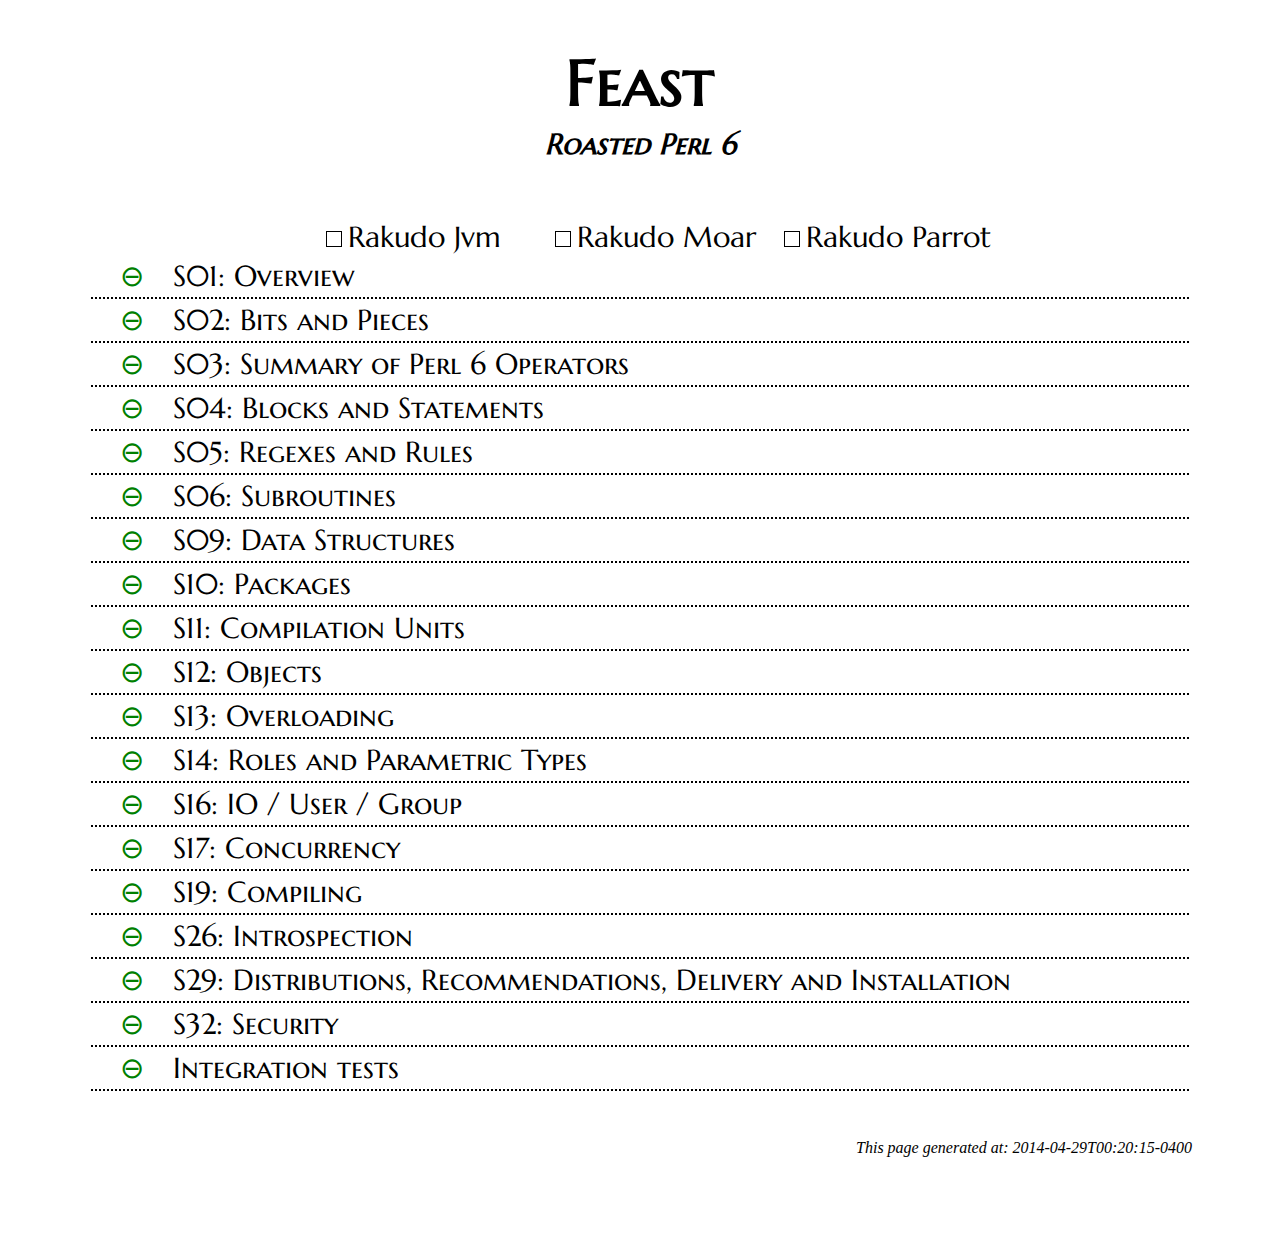
==== commit f284239b: "Some aestetic cleanups" ====
--- a/feast.html
+++ b/feast.html
@@ -23,20 +23,20 @@
 </div>
 <div class='synopsis off'><div class='desc off'>S01: Overview
 </div>
-<div class='file off'><div class='desc off'>Perl 5 Integration: <code>basic.t</code>
+<div class='file'><div class='desc'>Perl 5 Integration: <code>basic.t</code>
 </div>
 <div class='fudge impl1'><div class='desc'>&ltunknown>
-</div><a class='ref' href='https://github.com/coke/perl6-roast-data/blob/master/log/rakudo.jvm_summary.out#L4'><div class='test'>(    20 skipped)
+</div><a class='ref' href='https://github.com/coke/perl6-roast-data/blob/master/log/rakudo.jvm_summary.out#L4'><div class='test'>(20 skipped)
 </div>
 </a>
 </div>
 <div class='fudge impl2'><div class='desc'>&ltunknown>
-</div><a class='ref' href='https://github.com/coke/perl6-roast-data/blob/master/log/rakudo.moar_summary.out#L4'><div class='test'>(    20 skipped)
+</div><a class='ref' href='https://github.com/coke/perl6-roast-data/blob/master/log/rakudo.moar_summary.out#L4'><div class='test'>(20 skipped)
 </div>
 </a>
 </div>
 <div class='fudge impl3'><div class='desc'>&ltunknown>
-</div><a class='ref' href='https://github.com/coke/perl6-roast-data/blob/master/log/rakudo.parrot_summary.out#L4'><div class='test'>(    20 skipped)
+</div><a class='ref' href='https://github.com/coke/perl6-roast-data/blob/master/log/rakudo.parrot_summary.out#L4'><div class='test'>(20 skipped)
 </div>
 </a>
 </div>
@@ -44,1190 +44,1190 @@
 </div>
 <div class='synopsis off'><div class='desc off'>S02: Bits and Pieces
 </div>
-<div class='file off'><div class='desc off'>Lexical Conventions: <code>comments.t</code>
+<div class='file'><div class='desc'>Lexical Conventions: <code>comments.t</code>
 </div>
 <div class='fudge impl1'><div class='desc'>NYI
-</div><a class='ref' href='https://github.com/coke/perl6-roast-data/blob/master/log/rakudo.jvm_summary.out#L9'><div class='test'>(     1 todo)
+</div><a class='ref' href='https://github.com/coke/perl6-roast-data/blob/master/log/rakudo.jvm_summary.out#L9'><div class='test'>(1 todo)
 </div>
 </a>
 </div>
 <div class='fudge impl2'><div class='desc'>NYI
-</div><a class='ref' href='https://github.com/coke/perl6-roast-data/blob/master/log/rakudo.moar_summary.out#L9'><div class='test'>(     1 todo)
+</div><a class='ref' href='https://github.com/coke/perl6-roast-data/blob/master/log/rakudo.moar_summary.out#L9'><div class='test'>(1 todo)
 </div>
 </a>
 </div>
 <div class='fudge impl3'><div class='desc'>NYI
-</div><a class='ref' href='https://github.com/coke/perl6-roast-data/blob/master/log/rakudo.parrot_summary.out#L9'><div class='test'>(     1 todo)
-</div>
-</a>
-</div>
-</div>
-<div class='file off'><div class='desc off'>Lexical Conventions: <code>unicode.t</code>
+</div><a class='ref' href='https://github.com/coke/perl6-roast-data/blob/master/log/rakudo.parrot_summary.out#L9'><div class='test'>(1 todo)
+</div>
+</a>
+</div>
+</div>
+<div class='file'><div class='desc'>Lexical Conventions: <code>unicode.t</code>
 </div>
 <div class='fudge impl1'><div class='desc'>VOWEL SIGNs in identifiers
-</div><a class='ref' href='https://github.com/coke/perl6-roast-data/blob/master/log/rakudo.jvm_summary.out#L17'><div class='test'>(     2 skipped)
+</div><a class='ref' href='https://github.com/coke/perl6-roast-data/blob/master/log/rakudo.jvm_summary.out#L17'><div class='test'>(2 skipped)
 </div>
 </a>
 </div>
 <div class='fudge impl1'><div class='desc'>PS does not work to separate lines
-</div><a class='ref' href='https://github.com/coke/perl6-roast-data/blob/master/log/rakudo.jvm_summary.out#L18'><div class='test'>(     1 todo)
+</div><a class='ref' href='https://github.com/coke/perl6-roast-data/blob/master/log/rakudo.jvm_summary.out#L18'><div class='test'>(1 todo)
 </div>
 </a>
 </div>
 <div class='fudge impl2'><div class='desc'>VOWEL SIGNs in identifiers
-</div><a class='ref' href='https://github.com/coke/perl6-roast-data/blob/master/log/rakudo.moar_summary.out#L17'><div class='test'>(     2 skipped)
+</div><a class='ref' href='https://github.com/coke/perl6-roast-data/blob/master/log/rakudo.moar_summary.out#L17'><div class='test'>(2 skipped)
 </div>
 </a>
 </div>
 <div class='fudge impl2'><div class='desc'>PS does not work to separate lines
-</div><a class='ref' href='https://github.com/coke/perl6-roast-data/blob/master/log/rakudo.moar_summary.out#L18'><div class='test'>(     1 todo)
+</div><a class='ref' href='https://github.com/coke/perl6-roast-data/blob/master/log/rakudo.moar_summary.out#L18'><div class='test'>(1 todo)
 </div>
 </a>
 </div>
 <div class='fudge impl3'><div class='desc'>VOWEL SIGNs in identifiers
-</div><a class='ref' href='https://github.com/coke/perl6-roast-data/blob/master/log/rakudo.parrot_summary.out#L17'><div class='test'>(     2 skipped)
+</div><a class='ref' href='https://github.com/coke/perl6-roast-data/blob/master/log/rakudo.parrot_summary.out#L17'><div class='test'>(2 skipped)
 </div>
 </a>
 </div>
 <div class='fudge impl3'><div class='desc'>PS does not work to separate lines
-</div><a class='ref' href='https://github.com/coke/perl6-roast-data/blob/master/log/rakudo.parrot_summary.out#L18'><div class='test'>(     1 todo)
-</div>
-</a>
-</div>
-</div>
-<div class='file off'><div class='desc off'>Lexical Conventions: <code>unspace.t</code>
+</div><a class='ref' href='https://github.com/coke/perl6-roast-data/blob/master/log/rakudo.parrot_summary.out#L18'><div class='test'>(1 todo)
+</div>
+</a>
+</div>
+</div>
+<div class='file'><div class='desc'>Lexical Conventions: <code>unspace.t</code>
 </div>
 <div class='fudge impl1'><div class='desc'>indirect method calls
-</div><a class='ref' href='https://github.com/coke/perl6-roast-data/blob/master/log/rakudo.jvm_summary.out#L20'><div class='test'>(     3 skipped)
+</div><a class='ref' href='https://github.com/coke/perl6-roast-data/blob/master/log/rakudo.jvm_summary.out#L20'><div class='test'>(3 skipped)
 </div>
 </a>
 </div>
 <div class='fudge impl1'><div class='desc'>.++ does not work
-</div><a class='ref' href='https://github.com/coke/perl6-roast-data/blob/master/log/rakudo.jvm_summary.out#L21'><div class='test'>(     1 skipped)
+</div><a class='ref' href='https://github.com/coke/perl6-roast-data/blob/master/log/rakudo.jvm_summary.out#L21'><div class='test'>(1 skipped)
 </div>
 </a>
 </div>
 <div class='fudge impl1'><div class='desc'>=for pod not implemented (in STD.pm)
-</div><a class='ref' href='https://github.com/coke/perl6-roast-data/blob/master/log/rakudo.jvm_summary.out#L22'><div class='test'>(     4 skipped)
+</div><a class='ref' href='https://github.com/coke/perl6-roast-data/blob/master/log/rakudo.jvm_summary.out#L22'><div class='test'>(4 skipped)
 </div>
 </a>
 </div>
 <div class='fudge impl1'><div class='desc'>pod and unspace
-</div><a class='ref' href='https://github.com/coke/perl6-roast-data/blob/master/log/rakudo.jvm_summary.out#L23'><div class='test'>(     3 skipped)
+</div><a class='ref' href='https://github.com/coke/perl6-roast-data/blob/master/log/rakudo.jvm_summary.out#L23'><div class='test'>(3 skipped)
 </div>
 </a>
 </div>
 <div class='fudge impl2'><div class='desc'>indirect method calls
-</div><a class='ref' href='https://github.com/coke/perl6-roast-data/blob/master/log/rakudo.moar_summary.out#L20'><div class='test'>(     3 skipped)
+</div><a class='ref' href='https://github.com/coke/perl6-roast-data/blob/master/log/rakudo.moar_summary.out#L20'><div class='test'>(3 skipped)
 </div>
 </a>
 </div>
 <div class='fudge impl2'><div class='desc'>.++ does not work
-</div><a class='ref' href='https://github.com/coke/perl6-roast-data/blob/master/log/rakudo.moar_summary.out#L21'><div class='test'>(     1 skipped)
+</div><a class='ref' href='https://github.com/coke/perl6-roast-data/blob/master/log/rakudo.moar_summary.out#L21'><div class='test'>(1 skipped)
 </div>
 </a>
 </div>
 <div class='fudge impl2'><div class='desc'>=for pod not implemented (in STD.pm)
-</div><a class='ref' href='https://github.com/coke/perl6-roast-data/blob/master/log/rakudo.moar_summary.out#L22'><div class='test'>(     4 skipped)
+</div><a class='ref' href='https://github.com/coke/perl6-roast-data/blob/master/log/rakudo.moar_summary.out#L22'><div class='test'>(4 skipped)
 </div>
 </a>
 </div>
 <div class='fudge impl2'><div class='desc'>pod and unspace
-</div><a class='ref' href='https://github.com/coke/perl6-roast-data/blob/master/log/rakudo.moar_summary.out#L23'><div class='test'>(     3 skipped)
+</div><a class='ref' href='https://github.com/coke/perl6-roast-data/blob/master/log/rakudo.moar_summary.out#L23'><div class='test'>(3 skipped)
 </div>
 </a>
 </div>
 <div class='fudge impl3'><div class='desc'>indirect method calls
-</div><a class='ref' href='https://github.com/coke/perl6-roast-data/blob/master/log/rakudo.parrot_summary.out#L20'><div class='test'>(     3 skipped)
+</div><a class='ref' href='https://github.com/coke/perl6-roast-data/blob/master/log/rakudo.parrot_summary.out#L20'><div class='test'>(3 skipped)
 </div>
 </a>
 </div>
 <div class='fudge impl3'><div class='desc'>.++ does not work
-</div><a class='ref' href='https://github.com/coke/perl6-roast-data/blob/master/log/rakudo.parrot_summary.out#L21'><div class='test'>(     1 skipped)
+</div><a class='ref' href='https://github.com/coke/perl6-roast-data/blob/master/log/rakudo.parrot_summary.out#L21'><div class='test'>(1 skipped)
 </div>
 </a>
 </div>
 <div class='fudge impl3'><div class='desc'>=for pod not implemented (in STD.pm)
-</div><a class='ref' href='https://github.com/coke/perl6-roast-data/blob/master/log/rakudo.parrot_summary.out#L22'><div class='test'>(     4 skipped)
+</div><a class='ref' href='https://github.com/coke/perl6-roast-data/blob/master/log/rakudo.parrot_summary.out#L22'><div class='test'>(4 skipped)
 </div>
 </a>
 </div>
 <div class='fudge impl3'><div class='desc'>pod and unspace
-</div><a class='ref' href='https://github.com/coke/perl6-roast-data/blob/master/log/rakudo.parrot_summary.out#L23'><div class='test'>(     3 skipped)
-</div>
-</a>
-</div>
-</div>
-<div class='file off'><div class='desc off'>Lists: <code>tree.t</code>
+</div><a class='ref' href='https://github.com/coke/perl6-roast-data/blob/master/log/rakudo.parrot_summary.out#L23'><div class='test'>(3 skipped)
+</div>
+</a>
+</div>
+</div>
+<div class='file'><div class='desc'>Lists: <code>tree.t</code>
 </div>
 <div class='fudge impl1'><div class='desc'>Any.tree(*@list) NYI
-</div><a class='ref' href='https://github.com/coke/perl6-roast-data/blob/master/log/rakudo.jvm_summary.out#L25'><div class='test'>(     1 skipped)
+</div><a class='ref' href='https://github.com/coke/perl6-roast-data/blob/master/log/rakudo.jvm_summary.out#L25'><div class='test'>(1 skipped)
 </div>
 </a>
 </div>
 <div class='fudge impl2'><div class='desc'>Any.tree(*@list) NYI
-</div><a class='ref' href='https://github.com/coke/perl6-roast-data/blob/master/log/rakudo.moar_summary.out#L25'><div class='test'>(     1 skipped)
+</div><a class='ref' href='https://github.com/coke/perl6-roast-data/blob/master/log/rakudo.moar_summary.out#L25'><div class='test'>(1 skipped)
 </div>
 </a>
 </div>
 <div class='fudge impl3'><div class='desc'>Any.tree(*@list) NYI
-</div><a class='ref' href='https://github.com/coke/perl6-roast-data/blob/master/log/rakudo.parrot_summary.out#L25'><div class='test'>(     1 skipped)
-</div>
-</a>
-</div>
-</div>
-<div class='file off'><div class='desc off'>Literals: <code>char-by-name.t</code>
+</div><a class='ref' href='https://github.com/coke/perl6-roast-data/blob/master/log/rakudo.parrot_summary.out#L25'><div class='test'>(1 skipped)
+</div>
+</a>
+</div>
+</div>
+<div class='file'><div class='desc'>Literals: <code>char-by-name.t</code>
 </div>
 <div class='fudge impl1'><div class='desc'>\c[LF] not valid
-</div><a class='ref' href='https://github.com/coke/perl6-roast-data/blob/master/log/rakudo.jvm_summary.out#L31'><div class='test'>(     1 skipped)
+</div><a class='ref' href='https://github.com/coke/perl6-roast-data/blob/master/log/rakudo.jvm_summary.out#L31'><div class='test'>(1 skipped)
 </div>
 </a>
 </div>
 <div class='fudge impl1'><div class='desc'>\c[LINE FEED] not valid
-</div><a class='ref' href='https://github.com/coke/perl6-roast-data/blob/master/log/rakudo.jvm_summary.out#L32'><div class='test'>(     1 skipped)
+</div><a class='ref' href='https://github.com/coke/perl6-roast-data/blob/master/log/rakudo.jvm_summary.out#L32'><div class='test'>(1 skipped)
 </div>
 </a>
 </div>
 <div class='fudge impl2'><div class='desc'>\c[LF] not valid
-</div><a class='ref' href='https://github.com/coke/perl6-roast-data/blob/master/log/rakudo.moar_summary.out#L31'><div class='test'>(     1 skipped)
+</div><a class='ref' href='https://github.com/coke/perl6-roast-data/blob/master/log/rakudo.moar_summary.out#L31'><div class='test'>(1 skipped)
 </div>
 </a>
 </div>
 <div class='fudge impl2'><div class='desc'>\c[LINE FEED] not valid
-</div><a class='ref' href='https://github.com/coke/perl6-roast-data/blob/master/log/rakudo.moar_summary.out#L32'><div class='test'>(     1 skipped)
+</div><a class='ref' href='https://github.com/coke/perl6-roast-data/blob/master/log/rakudo.moar_summary.out#L32'><div class='test'>(1 skipped)
 </div>
 </a>
 </div>
 <div class='fudge impl3'><div class='desc'>\c[LF] not valid
-</div><a class='ref' href='https://github.com/coke/perl6-roast-data/blob/master/log/rakudo.parrot_summary.out#L33'><div class='test'>(     1 skipped)
+</div><a class='ref' href='https://github.com/coke/perl6-roast-data/blob/master/log/rakudo.parrot_summary.out#L33'><div class='test'>(1 skipped)
 </div>
 </a>
 </div>
 <div class='fudge impl3'><div class='desc'>\c[LINE FEED] not valid
-</div><a class='ref' href='https://github.com/coke/perl6-roast-data/blob/master/log/rakudo.parrot_summary.out#L34'><div class='test'>(     1 skipped)
-</div>
-</a>
-</div>
-</div>
-<div class='file off'><div class='desc off'>Literals: <code>char-by-number.t</code>
+</div><a class='ref' href='https://github.com/coke/perl6-roast-data/blob/master/log/rakudo.parrot_summary.out#L34'><div class='test'>(1 skipped)
+</div>
+</a>
+</div>
+</div>
+<div class='file'><div class='desc'>Literals: <code>char-by-number.t</code>
 </div>
 <div class='fudge impl1'><div class='desc'>Detecting malformed escape sequences NYI
-</div><a class='ref' href='https://github.com/coke/perl6-roast-data/blob/master/log/rakudo.jvm_summary.out#L34'><div class='test'>(     4 todo)
+</div><a class='ref' href='https://github.com/coke/perl6-roast-data/blob/master/log/rakudo.jvm_summary.out#L34'><div class='test'>(4 todo)
 </div>
 </a>
 </div>
 <div class='fudge impl2'><div class='desc'>Detecting malformed escape sequences NYI
-</div><a class='ref' href='https://github.com/coke/perl6-roast-data/blob/master/log/rakudo.moar_summary.out#L34'><div class='test'>(     4 todo)
+</div><a class='ref' href='https://github.com/coke/perl6-roast-data/blob/master/log/rakudo.moar_summary.out#L34'><div class='test'>(4 todo)
 </div>
 </a>
 </div>
 <div class='fudge impl3'><div class='desc'>Detecting malformed escape sequences NYI
-</div><a class='ref' href='https://github.com/coke/perl6-roast-data/blob/master/log/rakudo.parrot_summary.out#L36'><div class='test'>(     4 todo)
-</div>
-</a>
-</div>
-</div>
-<div class='file off'><div class='desc off'>Literals: <code>listquote-whitespace.t</code>
+</div><a class='ref' href='https://github.com/coke/perl6-roast-data/blob/master/log/rakudo.parrot_summary.out#L36'><div class='test'>(4 todo)
+</div>
+</a>
+</div>
+</div>
+<div class='file'><div class='desc'>Literals: <code>listquote-whitespace.t</code>
 </div>
 <div class='fudge impl1'><div class='desc'>\xa0 should not be a separator for list quotes
-</div><a class='ref' href='https://github.com/coke/perl6-roast-data/blob/master/log/rakudo.jvm_summary.out#L40'><div class='test'>(     1 todo)
+</div><a class='ref' href='https://github.com/coke/perl6-roast-data/blob/master/log/rakudo.jvm_summary.out#L40'><div class='test'>(1 todo)
 </div>
 </a>
 </div>
 <div class='fudge impl2'><div class='desc'>\xa0 should not be a separator for list quotes
-</div><a class='ref' href='https://github.com/coke/perl6-roast-data/blob/master/log/rakudo.moar_summary.out#L40'><div class='test'>(     1 todo)
+</div><a class='ref' href='https://github.com/coke/perl6-roast-data/blob/master/log/rakudo.moar_summary.out#L40'><div class='test'>(1 todo)
 </div>
 </a>
 </div>
 <div class='fudge impl3'><div class='desc'>\xa0 should not be a separator for list quotes
-</div><a class='ref' href='https://github.com/coke/perl6-roast-data/blob/master/log/rakudo.parrot_summary.out#L42'><div class='test'>(     1 todo)
-</div>
-</a>
-</div>
-</div>
-<div class='file off'><div class='desc off'>Literals: <code>listquote.t</code>
+</div><a class='ref' href='https://github.com/coke/perl6-roast-data/blob/master/log/rakudo.parrot_summary.out#L42'><div class='test'>(1 todo)
+</div>
+</a>
+</div>
+</div>
+<div class='file'><div class='desc'>Literals: <code>listquote.t</code>
 </div>
 <div class='fudge impl1'><div class='desc'>meta operators
-</div><a class='ref' href='https://github.com/coke/perl6-roast-data/blob/master/log/rakudo.jvm_summary.out#L42'><div class='test'>(     1 skipped)
+</div><a class='ref' href='https://github.com/coke/perl6-roast-data/blob/master/log/rakudo.jvm_summary.out#L42'><div class='test'>(1 skipped)
 </div>
 </a>
 </div>
 <div class='fudge impl1'><div class='desc'>magic type of &lt...> contents
-</div><a class='ref' href='https://github.com/coke/perl6-roast-data/blob/master/log/rakudo.jvm_summary.out#L43'><div class='test'>(     3 todo)
+</div><a class='ref' href='https://github.com/coke/perl6-roast-data/blob/master/log/rakudo.jvm_summary.out#L43'><div class='test'>(3 todo)
 </div>
 </a>
 </div>
 <div class='fudge impl1'><div class='desc'>unknown errors
-</div><a class='ref' href='https://github.com/coke/perl6-roast-data/blob/master/log/rakudo.jvm_summary.out#L44'><div class='test'>(     1 todo)
+</div><a class='ref' href='https://github.com/coke/perl6-roast-data/blob/master/log/rakudo.jvm_summary.out#L44'><div class='test'>(1 todo)
 </div>
 </a>
 </div>
 <div class='fudge impl2'><div class='desc'>meta operators
-</div><a class='ref' href='https://github.com/coke/perl6-roast-data/blob/master/log/rakudo.moar_summary.out#L42'><div class='test'>(     1 skipped)
+</div><a class='ref' href='https://github.com/coke/perl6-roast-data/blob/master/log/rakudo.moar_summary.out#L42'><div class='test'>(1 skipped)
 </div>
 </a>
 </div>
 <div class='fudge impl2'><div class='desc'>magic type of &lt...> contents
-</div><a class='ref' href='https://github.com/coke/perl6-roast-data/blob/master/log/rakudo.moar_summary.out#L43'><div class='test'>(     3 todo)
+</div><a class='ref' href='https://github.com/coke/perl6-roast-data/blob/master/log/rakudo.moar_summary.out#L43'><div class='test'>(3 todo)
 </div>
 </a>
 </div>
 <div class='fudge impl2'><div class='desc'>unknown errors
-</div><a class='ref' href='https://github.com/coke/perl6-roast-data/blob/master/log/rakudo.moar_summary.out#L44'><div class='test'>(     1 todo)
+</div><a class='ref' href='https://github.com/coke/perl6-roast-data/blob/master/log/rakudo.moar_summary.out#L44'><div class='test'>(1 todo)
 </div>
 </a>
 </div>
 <div class='fudge impl3'><div class='desc'>meta operators
-</div><a class='ref' href='https://github.com/coke/perl6-roast-data/blob/master/log/rakudo.parrot_summary.out#L44'><div class='test'>(     1 skipped)
+</div><a class='ref' href='https://github.com/coke/perl6-roast-data/blob/master/log/rakudo.parrot_summary.out#L44'><div class='test'>(1 skipped)
 </div>
 </a>
 </div>
 <div class='fudge impl3'><div class='desc'>magic type of &lt...> contents
-</div><a class='ref' href='https://github.com/coke/perl6-roast-data/blob/master/log/rakudo.parrot_summary.out#L45'><div class='test'>(     3 todo)
+</div><a class='ref' href='https://github.com/coke/perl6-roast-data/blob/master/log/rakudo.parrot_summary.out#L45'><div class='test'>(3 todo)
 </div>
 </a>
 </div>
 <div class='fudge impl3'><div class='desc'>unknown errors
-</div><a class='ref' href='https://github.com/coke/perl6-roast-data/blob/master/log/rakudo.parrot_summary.out#L46'><div class='test'>(     1 todo)
-</div>
-</a>
-</div>
-</div>
-<div class='file off'><div class='desc off'>Literals: <code>pairs.t</code>
+</div><a class='ref' href='https://github.com/coke/perl6-roast-data/blob/master/log/rakudo.parrot_summary.out#L46'><div class='test'>(1 todo)
+</div>
+</a>
+</div>
+</div>
+<div class='file'><div class='desc'>Literals: <code>pairs.t</code>
 </div>
 <div class='fudge impl1'><div class='desc'>reduce meta op
-</div><a class='ref' href='https://github.com/coke/perl6-roast-data/blob/master/log/rakudo.jvm_summary.out#L50'><div class='test'>(     1 skipped)
+</div><a class='ref' href='https://github.com/coke/perl6-roast-data/blob/master/log/rakudo.jvm_summary.out#L50'><div class='test'>(1 skipped)
 </div>
 </a>
 </div>
 <div class='fudge impl1'><div class='desc'>prefix:&lt|>
-</div><a class='ref' href='https://github.com/coke/perl6-roast-data/blob/master/log/rakudo.jvm_summary.out#L51'><div class='test'>(     1 skipped)
+</div><a class='ref' href='https://github.com/coke/perl6-roast-data/blob/master/log/rakudo.jvm_summary.out#L51'><div class='test'>(1 skipped)
 </div>
 </a>
 </div>
 <div class='fudge impl1'><div class='desc'>reduce meta op
-</div><a class='ref' href='https://github.com/coke/perl6-roast-data/blob/master/log/rakudo.jvm_summary.out#L52'><div class='test'>(     1 todo)
+</div><a class='ref' href='https://github.com/coke/perl6-roast-data/blob/master/log/rakudo.jvm_summary.out#L52'><div class='test'>(1 todo)
 </div>
 </a>
 </div>
 <div class='fudge impl1'><div class='desc'>prefix:&lt|>
-</div><a class='ref' href='https://github.com/coke/perl6-roast-data/blob/master/log/rakudo.jvm_summary.out#L53'><div class='test'>(     1 todo)
+</div><a class='ref' href='https://github.com/coke/perl6-roast-data/blob/master/log/rakudo.jvm_summary.out#L53'><div class='test'>(1 todo)
 </div>
 </a>
 </div>
 <div class='fudge impl2'><div class='desc'>reduce meta op
-</div><a class='ref' href='https://github.com/coke/perl6-roast-data/blob/master/log/rakudo.moar_summary.out#L50'><div class='test'>(     1 skipped)
+</div><a class='ref' href='https://github.com/coke/perl6-roast-data/blob/master/log/rakudo.moar_summary.out#L50'><div class='test'>(1 skipped)
 </div>
 </a>
 </div>
 <div class='fudge impl2'><div class='desc'>prefix:&lt|>
-</div><a class='ref' href='https://github.com/coke/perl6-roast-data/blob/master/log/rakudo.moar_summary.out#L51'><div class='test'>(     1 skipped)
+</div><a class='ref' href='https://github.com/coke/perl6-roast-data/blob/master/log/rakudo.moar_summary.out#L51'><div class='test'>(1 skipped)
 </div>
 </a>
 </div>
 <div class='fudge impl2'><div class='desc'>reduce meta op
-</div><a class='ref' href='https://github.com/coke/perl6-roast-data/blob/master/log/rakudo.moar_summary.out#L52'><div class='test'>(     1 todo)
+</div><a class='ref' href='https://github.com/coke/perl6-roast-data/blob/master/log/rakudo.moar_summary.out#L52'><div class='test'>(1 todo)
 </div>
 </a>
 </div>
 <div class='fudge impl2'><div class='desc'>prefix:&lt|>
-</div><a class='ref' href='https://github.com/coke/perl6-roast-data/blob/master/log/rakudo.moar_summary.out#L53'><div class='test'>(     1 todo)
+</div><a class='ref' href='https://github.com/coke/perl6-roast-data/blob/master/log/rakudo.moar_summary.out#L53'><div class='test'>(1 todo)
 </div>
 </a>
 </div>
 <div class='fudge impl3'><div class='desc'>reduce meta op
-</div><a class='ref' href='https://github.com/coke/perl6-roast-data/blob/master/log/rakudo.parrot_summary.out#L53'><div class='test'>(     1 skipped)
+</div><a class='ref' href='https://github.com/coke/perl6-roast-data/blob/master/log/rakudo.parrot_summary.out#L53'><div class='test'>(1 skipped)
 </div>
 </a>
 </div>
 <div class='fudge impl3'><div class='desc'>prefix:&lt|>
-</div><a class='ref' href='https://github.com/coke/perl6-roast-data/blob/master/log/rakudo.parrot_summary.out#L54'><div class='test'>(     1 skipped)
+</div><a class='ref' href='https://github.com/coke/perl6-roast-data/blob/master/log/rakudo.parrot_summary.out#L54'><div class='test'>(1 skipped)
 </div>
 </a>
 </div>
 <div class='fudge impl3'><div class='desc'>reduce meta op
-</div><a class='ref' href='https://github.com/coke/perl6-roast-data/blob/master/log/rakudo.parrot_summary.out#L55'><div class='test'>(     1 todo)
+</div><a class='ref' href='https://github.com/coke/perl6-roast-data/blob/master/log/rakudo.parrot_summary.out#L55'><div class='test'>(1 todo)
 </div>
 </a>
 </div>
 <div class='fudge impl3'><div class='desc'>prefix:&lt|>
-</div><a class='ref' href='https://github.com/coke/perl6-roast-data/blob/master/log/rakudo.parrot_summary.out#L56'><div class='test'>(     1 todo)
-</div>
-</a>
-</div>
-</div>
-<div class='file off'><div class='desc off'>Literals: <code>quoting.t</code>
+</div><a class='ref' href='https://github.com/coke/perl6-roast-data/blob/master/log/rakudo.parrot_summary.out#L56'><div class='test'>(1 todo)
+</div>
+</a>
+</div>
+</div>
+<div class='file'><div class='desc'>Literals: <code>quoting.t</code>
 </div>
 <div class='fudge impl1'><div class='desc'>\c@ etc
-</div><a class='ref' href='https://github.com/coke/perl6-roast-data/blob/master/log/rakudo.jvm_summary.out#L56'><div class='test'>(     3 skipped)
+</div><a class='ref' href='https://github.com/coke/perl6-roast-data/blob/master/log/rakudo.jvm_summary.out#L56'><div class='test'>(3 skipped)
 </div>
 </a>
 </div>
 <div class='fudge impl1'><div class='desc'>retriage
-</div><a class='ref' href='https://github.com/coke/perl6-roast-data/blob/master/log/rakudo.jvm_summary.out#L57'><div class='test'>(     1 todo)
+</div><a class='ref' href='https://github.com/coke/perl6-roast-data/blob/master/log/rakudo.jvm_summary.out#L57'><div class='test'>(1 todo)
 </div>
 </a>
 </div>
 <div class='fudge impl1'><div class='desc'>«...»
-</div><a class='ref' href='https://github.com/coke/perl6-roast-data/blob/master/log/rakudo.jvm_summary.out#L58'><div class='test'>(     1 todo)
+</div><a class='ref' href='https://github.com/coke/perl6-roast-data/blob/master/log/rakudo.jvm_summary.out#L58'><div class='test'>(1 todo)
 </div>
 </a>
 </div>
 <div class='fudge impl1'><div class='desc'>q:x assigned to array
-</div><a class='ref' href='https://github.com/coke/perl6-roast-data/blob/master/log/rakudo.jvm_summary.out#L59'><div class='test'>(     2 todo)
+</div><a class='ref' href='https://github.com/coke/perl6-roast-data/blob/master/log/rakudo.jvm_summary.out#L59'><div class='test'>(2 todo)
 </div>
 </a>
 </div>
 <div class='fudge impl1'><div class='desc'>quoting adverbs
-</div><a class='ref' href='https://github.com/coke/perl6-roast-data/blob/master/log/rakudo.jvm_summary.out#L60'><div class='test'>(     4 todo)
+</div><a class='ref' href='https://github.com/coke/perl6-roast-data/blob/master/log/rakudo.jvm_summary.out#L60'><div class='test'>(4 todo)
 </div>
 </a>
 </div>
 <div class='fudge impl2'><div class='desc'>\c@ etc
-</div><a class='ref' href='https://github.com/coke/perl6-roast-data/blob/master/log/rakudo.moar_summary.out#L56'><div class='test'>(     3 skipped)
+</div><a class='ref' href='https://github.com/coke/perl6-roast-data/blob/master/log/rakudo.moar_summary.out#L56'><div class='test'>(3 skipped)
 </div>
 </a>
 </div>
 <div class='fudge impl2'><div class='desc'>retriage
-</div><a class='ref' href='https://github.com/coke/perl6-roast-data/blob/master/log/rakudo.moar_summary.out#L57'><div class='test'>(     1 todo)
+</div><a class='ref' href='https://github.com/coke/perl6-roast-data/blob/master/log/rakudo.moar_summary.out#L57'><div class='test'>(1 todo)
 </div>
 </a>
 </div>
 <div class='fudge impl2'><div class='desc'>«...»
-</div><a class='ref' href='https://github.com/coke/perl6-roast-data/blob/master/log/rakudo.moar_summary.out#L58'><div class='test'>(     1 todo)
+</div><a class='ref' href='https://github.com/coke/perl6-roast-data/blob/master/log/rakudo.moar_summary.out#L58'><div class='test'>(1 todo)
 </div>
 </a>
 </div>
 <div class='fudge impl2'><div class='desc'>q:x assigned to array
-</div><a class='ref' href='https://github.com/coke/perl6-roast-data/blob/master/log/rakudo.moar_summary.out#L59'><div class='test'>(     2 todo)
+</div><a class='ref' href='https://github.com/coke/perl6-roast-data/blob/master/log/rakudo.moar_summary.out#L59'><div class='test'>(2 todo)
 </div>
 </a>
 </div>
 <div class='fudge impl2'><div class='desc'>quoting adverbs
-</div><a class='ref' href='https://github.com/coke/perl6-roast-data/blob/master/log/rakudo.moar_summary.out#L60'><div class='test'>(     4 todo)
+</div><a class='ref' href='https://github.com/coke/perl6-roast-data/blob/master/log/rakudo.moar_summary.out#L60'><div class='test'>(4 todo)
 </div>
 </a>
 </div>
 <div class='fudge impl3'><div class='desc'>\c@ etc
-</div><a class='ref' href='https://github.com/coke/perl6-roast-data/blob/master/log/rakudo.parrot_summary.out#L59'><div class='test'>(     3 skipped)
+</div><a class='ref' href='https://github.com/coke/perl6-roast-data/blob/master/log/rakudo.parrot_summary.out#L59'><div class='test'>(3 skipped)
 </div>
 </a>
 </div>
 <div class='fudge impl3'><div class='desc'>retriage
-</div><a class='ref' href='https://github.com/coke/perl6-roast-data/blob/master/log/rakudo.parrot_summary.out#L60'><div class='test'>(     1 todo)
+</div><a class='ref' href='https://github.com/coke/perl6-roast-data/blob/master/log/rakudo.parrot_summary.out#L60'><div class='test'>(1 todo)
 </div>
 </a>
 </div>
 <div class='fudge impl3'><div class='desc'>«...»
-</div><a class='ref' href='https://github.com/coke/perl6-roast-data/blob/master/log/rakudo.parrot_summary.out#L61'><div class='test'>(     1 todo)
+</div><a class='ref' href='https://github.com/coke/perl6-roast-data/blob/master/log/rakudo.parrot_summary.out#L61'><div class='test'>(1 todo)
 </div>
 </a>
 </div>
 <div class='fudge impl3'><div class='desc'>q:x assigned to array
-</div><a class='ref' href='https://github.com/coke/perl6-roast-data/blob/master/log/rakudo.parrot_summary.out#L62'><div class='test'>(     2 todo)
+</div><a class='ref' href='https://github.com/coke/perl6-roast-data/blob/master/log/rakudo.parrot_summary.out#L62'><div class='test'>(2 todo)
 </div>
 </a>
 </div>
 <div class='fudge impl3'><div class='desc'>quoting adverbs
-</div><a class='ref' href='https://github.com/coke/perl6-roast-data/blob/master/log/rakudo.parrot_summary.out#L63'><div class='test'>(     4 todo)
-</div>
-</a>
-</div>
-</div>
-<div class='file off'><div class='desc off'>Literals: <code>radix.t</code>
+</div><a class='ref' href='https://github.com/coke/perl6-roast-data/blob/master/log/rakudo.parrot_summary.out#L63'><div class='test'>(4 todo)
+</div>
+</a>
+</div>
+</div>
+<div class='file'><div class='desc'>Literals: <code>radix.t</code>
 </div>
 <div class='fudge impl1'><div class='desc'>Some question of what this form should actually do
-</div><a class='ref' href='https://github.com/coke/perl6-roast-data/blob/master/log/rakudo.jvm_summary.out#L62'><div class='test'>(     4 todo)
+</div><a class='ref' href='https://github.com/coke/perl6-roast-data/blob/master/log/rakudo.jvm_summary.out#L62'><div class='test'>(4 todo)
 </div>
 </a>
 </div>
 <div class='fudge impl1'><div class='desc'>Really?!
-</div><a class='ref' href='https://github.com/coke/perl6-roast-data/blob/master/log/rakudo.jvm_summary.out#L63'><div class='test'>(     1 todo)
+</div><a class='ref' href='https://github.com/coke/perl6-roast-data/blob/master/log/rakudo.jvm_summary.out#L63'><div class='test'>(1 todo)
 </div>
 </a>
 </div>
 <div class='fudge impl2'><div class='desc'>Some question of what this form should actually do
-</div><a class='ref' href='https://github.com/coke/perl6-roast-data/blob/master/log/rakudo.moar_summary.out#L62'><div class='test'>(     4 todo)
+</div><a class='ref' href='https://github.com/coke/perl6-roast-data/blob/master/log/rakudo.moar_summary.out#L62'><div class='test'>(4 todo)
 </div>
 </a>
 </div>
 <div class='fudge impl2'><div class='desc'>Really?!
-</div><a class='ref' href='https://github.com/coke/perl6-roast-data/blob/master/log/rakudo.moar_summary.out#L63'><div class='test'>(     1 todo)
+</div><a class='ref' href='https://github.com/coke/perl6-roast-data/blob/master/log/rakudo.moar_summary.out#L63'><div class='test'>(1 todo)
 </div>
 </a>
 </div>
 <div class='fudge impl3'><div class='desc'>Some question of what this form should actually do
-</div><a class='ref' href='https://github.com/coke/perl6-roast-data/blob/master/log/rakudo.parrot_summary.out#L65'><div class='test'>(     4 todo)
+</div><a class='ref' href='https://github.com/coke/perl6-roast-data/blob/master/log/rakudo.parrot_summary.out#L65'><div class='test'>(4 todo)
 </div>
 </a>
 </div>
 <div class='fudge impl3'><div class='desc'>Really?!
-</div><a class='ref' href='https://github.com/coke/perl6-roast-data/blob/master/log/rakudo.parrot_summary.out#L66'><div class='test'>(     1 todo)
-</div>
-</a>
-</div>
-</div>
-<div class='file off'><div class='desc off'>Literals: <code>version.t</code>
+</div><a class='ref' href='https://github.com/coke/perl6-roast-data/blob/master/log/rakudo.parrot_summary.out#L66'><div class='test'>(1 todo)
+</div>
+</a>
+</div>
+</div>
+<div class='file'><div class='desc'>Literals: <code>version.t</code>
 </div>
 <div class='fudge impl1'><div class='desc'>trailing zeroes fail
-</div><a class='ref' href='https://github.com/coke/perl6-roast-data/blob/master/log/rakudo.jvm_summary.out#L89'><div class='test'>(     3 todo)
+</div><a class='ref' href='https://github.com/coke/perl6-roast-data/blob/master/log/rakudo.jvm_summary.out#L89'><div class='test'>(3 todo)
 </div>
 </a>
 </div>
 <div class='fudge impl2'><div class='desc'>trailing zeroes fail
-</div><a class='ref' href='https://github.com/coke/perl6-roast-data/blob/master/log/rakudo.moar_summary.out#L89'><div class='test'>(     3 todo)
+</div><a class='ref' href='https://github.com/coke/perl6-roast-data/blob/master/log/rakudo.moar_summary.out#L89'><div class='test'>(3 todo)
 </div>
 </a>
 </div>
 <div class='fudge impl3'><div class='desc'>trailing zeroes fail
-</div><a class='ref' href='https://github.com/coke/perl6-roast-data/blob/master/log/rakudo.parrot_summary.out#L92'><div class='test'>(     3 todo)
-</div>
-</a>
-</div>
-</div>
-<div class='file off'><div class='desc off'>Magicals: <code>config.t</code>
+</div><a class='ref' href='https://github.com/coke/perl6-roast-data/blob/master/log/rakudo.parrot_summary.out#L92'><div class='test'>(3 todo)
+</div>
+</a>
+</div>
+</div>
+<div class='file'><div class='desc'>Magicals: <code>config.t</code>
 </div>
 <div class='fudge impl1'><div class='desc'>unimpl $?OS
-</div><a class='ref' href='https://github.com/coke/perl6-roast-data/blob/master/log/rakudo.jvm_summary.out#L93'><div class='test'>(     2 skipped)
+</div><a class='ref' href='https://github.com/coke/perl6-roast-data/blob/master/log/rakudo.jvm_summary.out#L93'><div class='test'>(2 skipped)
 </div>
 </a>
 </div>
 <div class='fudge impl2'><div class='desc'>unimpl $?OS
-</div><a class='ref' href='https://github.com/coke/perl6-roast-data/blob/master/log/rakudo.moar_summary.out#L93'><div class='test'>(     2 skipped)
+</div><a class='ref' href='https://github.com/coke/perl6-roast-data/blob/master/log/rakudo.moar_summary.out#L93'><div class='test'>(2 skipped)
 </div>
 </a>
 </div>
 <div class='fudge impl3'><div class='desc'>unimpl $?OS
-</div><a class='ref' href='https://github.com/coke/perl6-roast-data/blob/master/log/rakudo.parrot_summary.out#L96'><div class='test'>(     2 skipped)
-</div>
-</a>
-</div>
-</div>
-<div class='file off'><div class='desc off'>Magicals: <code>dollar-underscore.t</code>
+</div><a class='ref' href='https://github.com/coke/perl6-roast-data/blob/master/log/rakudo.parrot_summary.out#L96'><div class='test'>(2 skipped)
+</div>
+</a>
+</div>
+</div>
+<div class='file'><div class='desc'>Magicals: <code>dollar-underscore.t</code>
 </div>
 <div class='fudge impl1'><div class='desc'>for() with nullary block
-</div><a class='ref' href='https://github.com/coke/perl6-roast-data/blob/master/log/rakudo.jvm_summary.out#L95'><div class='test'>(     1 skipped)
+</div><a class='ref' href='https://github.com/coke/perl6-roast-data/blob/master/log/rakudo.jvm_summary.out#L95'><div class='test'>(1 skipped)
 </div>
 </a>
 </div>
 <div class='fudge impl2'><div class='desc'>for() with nullary block
-</div><a class='ref' href='https://github.com/coke/perl6-roast-data/blob/master/log/rakudo.moar_summary.out#L95'><div class='test'>(     1 skipped)
+</div><a class='ref' href='https://github.com/coke/perl6-roast-data/blob/master/log/rakudo.moar_summary.out#L95'><div class='test'>(1 skipped)
 </div>
 </a>
 </div>
 <div class='fudge impl3'><div class='desc'>for() with nullary block
-</div><a class='ref' href='https://github.com/coke/perl6-roast-data/blob/master/log/rakudo.parrot_summary.out#L98'><div class='test'>(     1 skipped)
-</div>
-</a>
-</div>
-</div>
-<div class='file off'><div class='desc off'>Magicals: <code>dollar_bang.t</code>
+</div><a class='ref' href='https://github.com/coke/perl6-roast-data/blob/master/log/rakudo.parrot_summary.out#L98'><div class='test'>(1 skipped)
+</div>
+</a>
+</div>
+</div>
+<div class='file'><div class='desc'>Magicals: <code>dollar_bang.t</code>
 </div>
 <div class='fudge impl1'><div class='desc'>stringification of $!
-</div><a class='ref' href='https://github.com/coke/perl6-roast-data/blob/master/log/rakudo.jvm_summary.out#L97'><div class='test'>(     1 todo)
+</div><a class='ref' href='https://github.com/coke/perl6-roast-data/blob/master/log/rakudo.jvm_summary.out#L97'><div class='test'>(1 todo)
 </div>
 </a>
 </div>
 <div class='fudge impl2'><div class='desc'>stringification of $!
-</div><a class='ref' href='https://github.com/coke/perl6-roast-data/blob/master/log/rakudo.moar_summary.out#L97'><div class='test'>(     1 todo)
+</div><a class='ref' href='https://github.com/coke/perl6-roast-data/blob/master/log/rakudo.moar_summary.out#L97'><div class='test'>(1 todo)
 </div>
 </a>
 </div>
 <div class='fudge impl3'><div class='desc'>stringification of $!
-</div><a class='ref' href='https://github.com/coke/perl6-roast-data/blob/master/log/rakudo.parrot_summary.out#L100'><div class='test'>(     1 todo)
-</div>
-</a>
-</div>
-</div>
-<div class='file off'><div class='desc off'>Magicals: <code>env.t</code>
+</div><a class='ref' href='https://github.com/coke/perl6-roast-data/blob/master/log/rakudo.parrot_summary.out#L100'><div class='test'>(1 todo)
+</div>
+</a>
+</div>
+</div>
+<div class='file'><div class='desc'>Magicals: <code>env.t</code>
 </div>
 <div class='fudge impl1'><div class='desc'>import keyword
-</div><a class='ref' href='https://github.com/coke/perl6-roast-data/blob/master/log/rakudo.jvm_summary.out#L99'><div class='test'>(     1 skipped)
+</div><a class='ref' href='https://github.com/coke/perl6-roast-data/blob/master/log/rakudo.jvm_summary.out#L99'><div class='test'>(1 skipped)
 </div>
 </a>
 </div>
 <div class='fudge impl2'><div class='desc'>import keyword
-</div><a class='ref' href='https://github.com/coke/perl6-roast-data/blob/master/log/rakudo.moar_summary.out#L99'><div class='test'>(     1 skipped)
+</div><a class='ref' href='https://github.com/coke/perl6-roast-data/blob/master/log/rakudo.moar_summary.out#L99'><div class='test'>(1 skipped)
 </div>
 </a>
 </div>
 <div class='fudge impl3'><div class='desc'>import keyword
-</div><a class='ref' href='https://github.com/coke/perl6-roast-data/blob/master/log/rakudo.parrot_summary.out#L102'><div class='test'>(     1 skipped)
-</div>
-</a>
-</div>
-</div>
-<div class='file off'><div class='desc off'>Names Vars: <code>list_array_perl.t</code>
+</div><a class='ref' href='https://github.com/coke/perl6-roast-data/blob/master/log/rakudo.parrot_summary.out#L102'><div class='test'>(1 skipped)
+</div>
+</a>
+</div>
+</div>
+<div class='file'><div class='desc'>Names Vars: <code>list_array_perl.t</code>
 </div>
 <div class='fudge impl1'><div class='desc'>recursive data structure
-</div><a class='ref' href='https://github.com/coke/perl6-roast-data/blob/master/log/rakudo.jvm_summary.out#L108'><div class='test'>(     2 skipped)
+</div><a class='ref' href='https://github.com/coke/perl6-roast-data/blob/master/log/rakudo.jvm_summary.out#L108'><div class='test'>(2 skipped)
 </div>
 </a>
 </div>
 <div class='fudge impl1'><div class='desc'>List.perl bug
-</div><a class='ref' href='https://github.com/coke/perl6-roast-data/blob/master/log/rakudo.jvm_summary.out#L109'><div class='test'>(     1 todo)
+</div><a class='ref' href='https://github.com/coke/perl6-roast-data/blob/master/log/rakudo.jvm_summary.out#L109'><div class='test'>(1 todo)
 </div>
 </a>
 </div>
 <div class='fudge impl2'><div class='desc'>recursive data structure
-</div><a class='ref' href='https://github.com/coke/perl6-roast-data/blob/master/log/rakudo.moar_summary.out#L108'><div class='test'>(     2 skipped)
+</div><a class='ref' href='https://github.com/coke/perl6-roast-data/blob/master/log/rakudo.moar_summary.out#L108'><div class='test'>(2 skipped)
 </div>
 </a>
 </div>
 <div class='fudge impl2'><div class='desc'>List.perl bug
-</div><a class='ref' href='https://github.com/coke/perl6-roast-data/blob/master/log/rakudo.moar_summary.out#L109'><div class='test'>(     1 todo)
+</div><a class='ref' href='https://github.com/coke/perl6-roast-data/blob/master/log/rakudo.moar_summary.out#L109'><div class='test'>(1 todo)
 </div>
 </a>
 </div>
 <div class='fudge impl3'><div class='desc'>recursive data structure
-</div><a class='ref' href='https://github.com/coke/perl6-roast-data/blob/master/log/rakudo.parrot_summary.out#L111'><div class='test'>(     2 skipped)
+</div><a class='ref' href='https://github.com/coke/perl6-roast-data/blob/master/log/rakudo.parrot_summary.out#L111'><div class='test'>(2 skipped)
 </div>
 </a>
 </div>
 <div class='fudge impl3'><div class='desc'>List.perl bug
-</div><a class='ref' href='https://github.com/coke/perl6-roast-data/blob/master/log/rakudo.parrot_summary.out#L112'><div class='test'>(     1 todo)
-</div>
-</a>
-</div>
-</div>
-<div class='file off'><div class='desc off'>Names Vars: <code>names.t</code>
+</div><a class='ref' href='https://github.com/coke/perl6-roast-data/blob/master/log/rakudo.parrot_summary.out#L112'><div class='test'>(1 todo)
+</div>
+</a>
+</div>
+</div>
+<div class='file'><div class='desc'>Names Vars: <code>names.t</code>
 </div>
 <div class='fudge impl1'><div class='desc'>::{ } package lookup NYI
-</div><a class='ref' href='https://github.com/coke/perl6-roast-data/blob/master/log/rakudo.jvm_summary.out#L111'><div class='test'>(     4 skipped)
+</div><a class='ref' href='https://github.com/coke/perl6-roast-data/blob/master/log/rakudo.jvm_summary.out#L111'><div class='test'>(4 skipped)
 </div>
 </a>
 </div>
 <div class='fudge impl1'><div class='desc'>this kind of lookup NYI
-</div><a class='ref' href='https://github.com/coke/perl6-roast-data/blob/master/log/rakudo.jvm_summary.out#L112'><div class='test'>(     2 skipped)
+</div><a class='ref' href='https://github.com/coke/perl6-roast-data/blob/master/log/rakudo.jvm_summary.out#L112'><div class='test'>(2 skipped)
 </div>
 </a>
 </div>
 <div class='fudge impl1'><div class='desc'>package variable autovivification
-</div><a class='ref' href='https://github.com/coke/perl6-roast-data/blob/master/log/rakudo.jvm_summary.out#L113'><div class='test'>(     7 skipped)
+</div><a class='ref' href='https://github.com/coke/perl6-roast-data/blob/master/log/rakudo.jvm_summary.out#L113'><div class='test'>(7 skipped)
 </div>
 </a>
 </div>
 <div class='fudge impl1'><div class='desc'>dubious test - otherwise why is ::&lt$foo> allowed?
-</div><a class='ref' href='https://github.com/coke/perl6-roast-data/blob/master/log/rakudo.jvm_summary.out#L114'><div class='test'>(     1 todo)
+</div><a class='ref' href='https://github.com/coke/perl6-roast-data/blob/master/log/rakudo.jvm_summary.out#L114'><div class='test'>(1 todo)
 </div>
 </a>
 </div>
 <div class='fudge impl2'><div class='desc'>::{ } package lookup NYI
-</div><a class='ref' href='https://github.com/coke/perl6-roast-data/blob/master/log/rakudo.moar_summary.out#L111'><div class='test'>(     4 skipped)
+</div><a class='ref' href='https://github.com/coke/perl6-roast-data/blob/master/log/rakudo.moar_summary.out#L111'><div class='test'>(4 skipped)
 </div>
 </a>
 </div>
 <div class='fudge impl2'><div class='desc'>this kind of lookup NYI
-</div><a class='ref' href='https://github.com/coke/perl6-roast-data/blob/master/log/rakudo.moar_summary.out#L112'><div class='test'>(     2 skipped)
+</div><a class='ref' href='https://github.com/coke/perl6-roast-data/blob/master/log/rakudo.moar_summary.out#L112'><div class='test'>(2 skipped)
 </div>
 </a>
 </div>
 <div class='fudge impl2'><div class='desc'>package variable autovivification
-</div><a class='ref' href='https://github.com/coke/perl6-roast-data/blob/master/log/rakudo.moar_summary.out#L113'><div class='test'>(     7 skipped)
+</div><a class='ref' href='https://github.com/coke/perl6-roast-data/blob/master/log/rakudo.moar_summary.out#L113'><div class='test'>(7 skipped)
 </div>
 </a>
 </div>
 <div class='fudge impl2'><div class='desc'>dubious test - otherwise why is ::&lt$foo> allowed?
-</div><a class='ref' href='https://github.com/coke/perl6-roast-data/blob/master/log/rakudo.moar_summary.out#L114'><div class='test'>(     1 todo)
+</div><a class='ref' href='https://github.com/coke/perl6-roast-data/blob/master/log/rakudo.moar_summary.out#L114'><div class='test'>(1 todo)
 </div>
 </a>
 </div>
 <div class='fudge impl3'><div class='desc'>::{ } package lookup NYI
-</div><a class='ref' href='https://github.com/coke/perl6-roast-data/blob/master/log/rakudo.parrot_summary.out#L114'><div class='test'>(     4 skipped)
+</div><a class='ref' href='https://github.com/coke/perl6-roast-data/blob/master/log/rakudo.parrot_summary.out#L114'><div class='test'>(4 skipped)
 </div>
 </a>
 </div>
 <div class='fudge impl3'><div class='desc'>this kind of lookup NYI
-</div><a class='ref' href='https://github.com/coke/perl6-roast-data/blob/master/log/rakudo.parrot_summary.out#L115'><div class='test'>(     2 skipped)
+</div><a class='ref' href='https://github.com/coke/perl6-roast-data/blob/master/log/rakudo.parrot_summary.out#L115'><div class='test'>(2 skipped)
 </div>
 </a>
 </div>
 <div class='fudge impl3'><div class='desc'>package variable autovivification
-</div><a class='ref' href='https://github.com/coke/perl6-roast-data/blob/master/log/rakudo.parrot_summary.out#L116'><div class='test'>(     7 skipped)
+</div><a class='ref' href='https://github.com/coke/perl6-roast-data/blob/master/log/rakudo.parrot_summary.out#L116'><div class='test'>(7 skipped)
 </div>
 </a>
 </div>
 <div class='fudge impl3'><div class='desc'>dubious test - otherwise why is ::&lt$foo> allowed?
-</div><a class='ref' href='https://github.com/coke/perl6-roast-data/blob/master/log/rakudo.parrot_summary.out#L117'><div class='test'>(     1 todo)
-</div>
-</a>
-</div>
-</div>
-<div class='file off'><div class='desc off'>Names Vars: <code>perl.t</code>
+</div><a class='ref' href='https://github.com/coke/perl6-roast-data/blob/master/log/rakudo.parrot_summary.out#L117'><div class='test'>(1 todo)
+</div>
+</a>
+</div>
+</div>
+<div class='file'><div class='desc'>Names Vars: <code>perl.t</code>
 </div>
 <div class='fudge impl1'><div class='desc'>{...}.perl does not work
-</div><a class='ref' href='https://github.com/coke/perl6-roast-data/blob/master/log/rakudo.jvm_summary.out#L119'><div class='test'>(     2 skipped)
+</div><a class='ref' href='https://github.com/coke/perl6-roast-data/blob/master/log/rakudo.jvm_summary.out#L119'><div class='test'>(2 skipped)
 </div>
 </a>
 </div>
 <div class='fudge impl1'><div class='desc'>recursive data structure
-</div><a class='ref' href='https://github.com/coke/perl6-roast-data/blob/master/log/rakudo.jvm_summary.out#L120'><div class='test'>(     2 skipped)
+</div><a class='ref' href='https://github.com/coke/perl6-roast-data/blob/master/log/rakudo.jvm_summary.out#L120'><div class='test'>(2 skipped)
 </div>
 </a>
 </div>
 <div class='fudge impl1'><div class='desc'>RT 67790
-</div><a class='ref' href='https://github.com/coke/perl6-roast-data/blob/master/log/rakudo.jvm_summary.out#L121'><div class='test'>(     2 skipped)
+</div><a class='ref' href='https://github.com/coke/perl6-roast-data/blob/master/log/rakudo.jvm_summary.out#L121'><div class='test'>(2 skipped)
 </div>
 </a>
 </div>
 <div class='fudge impl2'><div class='desc'>{...}.perl does not work
-</div><a class='ref' href='https://github.com/coke/perl6-roast-data/blob/master/log/rakudo.moar_summary.out#L119'><div class='test'>(     2 skipped)
+</div><a class='ref' href='https://github.com/coke/perl6-roast-data/blob/master/log/rakudo.moar_summary.out#L119'><div class='test'>(2 skipped)
 </div>
 </a>
 </div>
 <div class='fudge impl2'><div class='desc'>recursive data structure
-</div><a class='ref' href='https://github.com/coke/perl6-roast-data/blob/master/log/rakudo.moar_summary.out#L120'><div class='test'>(     2 skipped)
+</div><a class='ref' href='https://github.com/coke/perl6-roast-data/blob/master/log/rakudo.moar_summary.out#L120'><div class='test'>(2 skipped)
 </div>
 </a>
 </div>
 <div class='fudge impl2'><div class='desc'>RT 67790
-</div><a class='ref' href='https://github.com/coke/perl6-roast-data/blob/master/log/rakudo.moar_summary.out#L121'><div class='test'>(     2 skipped)
+</div><a class='ref' href='https://github.com/coke/perl6-roast-data/blob/master/log/rakudo.moar_summary.out#L121'><div class='test'>(2 skipped)
 </div>
 </a>
 </div>
 <div class='fudge impl3'><div class='desc'>{...}.perl does not work
-</div><a class='ref' href='https://github.com/coke/perl6-roast-data/blob/master/log/rakudo.parrot_summary.out#L125'><div class='test'>(     2 skipped)
+</div><a class='ref' href='https://github.com/coke/perl6-roast-data/blob/master/log/rakudo.parrot_summary.out#L125'><div class='test'>(2 skipped)
 </div>
 </a>
 </div>
 <div class='fudge impl3'><div class='desc'>recursive data structure
-</div><a class='ref' href='https://github.com/coke/perl6-roast-data/blob/master/log/rakudo.parrot_summary.out#L126'><div class='test'>(     2 skipped)
+</div><a class='ref' href='https://github.com/coke/perl6-roast-data/blob/master/log/rakudo.parrot_summary.out#L126'><div class='test'>(2 skipped)
 </div>
 </a>
 </div>
 <div class='fudge impl3'><div class='desc'>RT 67790
-</div><a class='ref' href='https://github.com/coke/perl6-roast-data/blob/master/log/rakudo.parrot_summary.out#L127'><div class='test'>(     2 skipped)
-</div>
-</a>
-</div>
-</div>
-<div class='file off'><div class='desc off'>Names Vars: <code>signature.t</code>
+</div><a class='ref' href='https://github.com/coke/perl6-roast-data/blob/master/log/rakudo.parrot_summary.out#L127'><div class='test'>(2 skipped)
+</div>
+</a>
+</div>
+</div>
+<div class='file'><div class='desc'>Names Vars: <code>signature.t</code>
 </div>
 <div class='fudge impl1'><div class='desc'>eqv on signatures
-</div><a class='ref' href='https://github.com/coke/perl6-roast-data/blob/master/log/rakudo.jvm_summary.out#L123'><div class='test'>(     2 todo)
+</div><a class='ref' href='https://github.com/coke/perl6-roast-data/blob/master/log/rakudo.jvm_summary.out#L123'><div class='test'>(2 todo)
 </div>
 </a>
 </div>
 <div class='fudge impl2'><div class='desc'>eqv on signatures
-</div><a class='ref' href='https://github.com/coke/perl6-roast-data/blob/master/log/rakudo.moar_summary.out#L123'><div class='test'>(     2 todo)
+</div><a class='ref' href='https://github.com/coke/perl6-roast-data/blob/master/log/rakudo.moar_summary.out#L123'><div class='test'>(2 todo)
 </div>
 </a>
 </div>
 <div class='fudge impl3'><div class='desc'>eqv on signatures
-</div><a class='ref' href='https://github.com/coke/perl6-roast-data/blob/master/log/rakudo.parrot_summary.out#L129'><div class='test'>(     2 todo)
+</div><a class='ref' href='https://github.com/coke/perl6-roast-data/blob/master/log/rakudo.parrot_summary.out#L129'><div class='test'>(2 todo)
 </div>
 </a>
 </div>
 <div class='fudge impl3'><div class='desc'>nom regression
-</div><a class='ref' href='https://github.com/coke/perl6-roast-data/blob/master/log/rakudo.parrot_summary.out#L131'><div class='test'>(     3 skipped)
+</div><a class='ref' href='https://github.com/coke/perl6-roast-data/blob/master/log/rakudo.parrot_summary.out#L131'><div class='test'>(3 skipped)
 </div>
 </a>
 </div>
 <div class='fudge impl3'><div class='desc'>nom regression
-</div><a class='ref' href='https://github.com/coke/perl6-roast-data/blob/master/log/rakudo.parrot_summary.out#L132'><div class='test'>(     3 todo)
-</div>
-</a>
-</div>
-</div>
-<div class='file off'><div class='desc off'>Names Vars: <code>variables-and-packages.t</code>
+</div><a class='ref' href='https://github.com/coke/perl6-roast-data/blob/master/log/rakudo.parrot_summary.out#L132'><div class='test'>(3 todo)
+</div>
+</a>
+</div>
+</div>
+<div class='file'><div class='desc'>Names Vars: <code>variables-and-packages.t</code>
 </div>
 <div class='fudge impl1'><div class='desc'>nom regression
-</div><a class='ref' href='https://github.com/coke/perl6-roast-data/blob/master/log/rakudo.jvm_summary.out#L125'><div class='test'>(     3 skipped)
+</div><a class='ref' href='https://github.com/coke/perl6-roast-data/blob/master/log/rakudo.jvm_summary.out#L125'><div class='test'>(3 skipped)
 </div>
 </a>
 </div>
 <div class='fudge impl1'><div class='desc'>nom regression
-</div><a class='ref' href='https://github.com/coke/perl6-roast-data/blob/master/log/rakudo.jvm_summary.out#L126'><div class='test'>(     3 todo)
+</div><a class='ref' href='https://github.com/coke/perl6-roast-data/blob/master/log/rakudo.jvm_summary.out#L126'><div class='test'>(3 todo)
 </div>
 </a>
 </div>
 <div class='fudge impl2'><div class='desc'>nom regression
-</div><a class='ref' href='https://github.com/coke/perl6-roast-data/blob/master/log/rakudo.moar_summary.out#L125'><div class='test'>(     3 skipped)
+</div><a class='ref' href='https://github.com/coke/perl6-roast-data/blob/master/log/rakudo.moar_summary.out#L125'><div class='test'>(3 skipped)
 </div>
 </a>
 </div>
 <div class='fudge impl2'><div class='desc'>nom regression
-</div><a class='ref' href='https://github.com/coke/perl6-roast-data/blob/master/log/rakudo.moar_summary.out#L126'><div class='test'>(     3 todo)
-</div>
-</a>
-</div>
-</div>
-<div class='file off'><div class='desc off'>Names Vars: <code>varnames.t</code>
+</div><a class='ref' href='https://github.com/coke/perl6-roast-data/blob/master/log/rakudo.moar_summary.out#L126'><div class='test'>(3 todo)
+</div>
+</a>
+</div>
+</div>
+<div class='file'><div class='desc'>Names Vars: <code>varnames.t</code>
 </div>
 <div class='fudge impl1'><div class='desc'>cannot easily override [] at the moment
-</div><a class='ref' href='https://github.com/coke/perl6-roast-data/blob/master/log/rakudo.jvm_summary.out#L128'><div class='test'>(     2 skipped)
+</div><a class='ref' href='https://github.com/coke/perl6-roast-data/blob/master/log/rakudo.jvm_summary.out#L128'><div class='test'>(2 skipped)
 </div>
 </a>
 </div>
 <div class='fudge impl2'><div class='desc'>cannot easily override [] at the moment
-</div><a class='ref' href='https://github.com/coke/perl6-roast-data/blob/master/log/rakudo.moar_summary.out#L128'><div class='test'>(     2 skipped)
+</div><a class='ref' href='https://github.com/coke/perl6-roast-data/blob/master/log/rakudo.moar_summary.out#L128'><div class='test'>(2 skipped)
 </div>
 </a>
 </div>
 <div class='fudge impl3'><div class='desc'>cannot easily override [] at the moment
-</div><a class='ref' href='https://github.com/coke/perl6-roast-data/blob/master/log/rakudo.parrot_summary.out#L134'><div class='test'>(     2 skipped)
-</div>
-</a>
-</div>
-</div>
-<div class='file off'><div class='desc off'>Names: <code>our.t</code>
+</div><a class='ref' href='https://github.com/coke/perl6-roast-data/blob/master/log/rakudo.parrot_summary.out#L134'><div class='test'>(2 skipped)
+</div>
+</a>
+</div>
+</div>
+<div class='file'><div class='desc'>Names: <code>our.t</code>
 </div>
 <div class='fudge impl1'><div class='desc'>Null PMC access in invoke()
-</div><a class='ref' href='https://github.com/coke/perl6-roast-data/blob/master/log/rakudo.jvm_summary.out#L138'><div class='test'>(     1 skipped)
+</div><a class='ref' href='https://github.com/coke/perl6-roast-data/blob/master/log/rakudo.jvm_summary.out#L138'><div class='test'>(1 skipped)
 </div>
 </a>
 </div>
 <div class='fudge impl1'><div class='desc'>OUR::subname() does not work
-</div><a class='ref' href='https://github.com/coke/perl6-roast-data/blob/master/log/rakudo.jvm_summary.out#L139'><div class='test'>(     1 skipped)
+</div><a class='ref' href='https://github.com/coke/perl6-roast-data/blob/master/log/rakudo.jvm_summary.out#L139'><div class='test'>(1 skipped)
 </div>
 </a>
 </div>
 <div class='fudge impl2'><div class='desc'>Null PMC access in invoke()
-</div><a class='ref' href='https://github.com/coke/perl6-roast-data/blob/master/log/rakudo.moar_summary.out#L138'><div class='test'>(     1 skipped)
+</div><a class='ref' href='https://github.com/coke/perl6-roast-data/blob/master/log/rakudo.moar_summary.out#L138'><div class='test'>(1 skipped)
 </div>
 </a>
 </div>
 <div class='fudge impl2'><div class='desc'>OUR::subname() does not work
-</div><a class='ref' href='https://github.com/coke/perl6-roast-data/blob/master/log/rakudo.moar_summary.out#L139'><div class='test'>(     1 skipped)
+</div><a class='ref' href='https://github.com/coke/perl6-roast-data/blob/master/log/rakudo.moar_summary.out#L139'><div class='test'>(1 skipped)
 </div>
 </a>
 </div>
 <div class='fudge impl3'><div class='desc'>Null PMC access in invoke()
-</div><a class='ref' href='https://github.com/coke/perl6-roast-data/blob/master/log/rakudo.parrot_summary.out#L144'><div class='test'>(     1 skipped)
+</div><a class='ref' href='https://github.com/coke/perl6-roast-data/blob/master/log/rakudo.parrot_summary.out#L144'><div class='test'>(1 skipped)
 </div>
 </a>
 </div>
 <div class='fudge impl3'><div class='desc'>OUR::subname() does not work
-</div><a class='ref' href='https://github.com/coke/perl6-roast-data/blob/master/log/rakudo.parrot_summary.out#L145'><div class='test'>(     1 skipped)
-</div>
-</a>
-</div>
-</div>
-<div class='file off'><div class='desc off'>Names: <code>pseudo.t</code>
+</div><a class='ref' href='https://github.com/coke/perl6-roast-data/blob/master/log/rakudo.parrot_summary.out#L145'><div class='test'>(1 skipped)
+</div>
+</a>
+</div>
+</div>
+<div class='file'><div class='desc'>Names: <code>pseudo.t</code>
 </div>
 <div class='fudge impl1'><div class='desc'>CORE NYI
-</div><a class='ref' href='https://github.com/coke/perl6-roast-data/blob/master/log/rakudo.jvm_summary.out#L149'><div class='test'>(    19 skipped)
+</div><a class='ref' href='https://github.com/coke/perl6-roast-data/blob/master/log/rakudo.jvm_summary.out#L149'><div class='test'>(19 skipped)
 </div>
 </a>
 </div>
 <div class='fudge impl1'><div class='desc'>SETTING NYI
-</div><a class='ref' href='https://github.com/coke/perl6-roast-data/blob/master/log/rakudo.jvm_summary.out#L150'><div class='test'>(     6 skipped)
+</div><a class='ref' href='https://github.com/coke/perl6-roast-data/blob/master/log/rakudo.jvm_summary.out#L150'><div class='test'>(6 skipped)
 </div>
 </a>
 </div>
 <div class='fudge impl1'><div class='desc'>various issues, skipping all for now
-</div><a class='ref' href='https://github.com/coke/perl6-roast-data/blob/master/log/rakudo.jvm_summary.out#L151'><div class='test'>(    36 skipped)
+</div><a class='ref' href='https://github.com/coke/perl6-roast-data/blob/master/log/rakudo.jvm_summary.out#L151'><div class='test'>(36 skipped)
 </div>
 </a>
 </div>
 <div class='fudge impl1'><div class='desc'>the binding in here is NYI
-</div><a class='ref' href='https://github.com/coke/perl6-roast-data/blob/master/log/rakudo.jvm_summary.out#L152'><div class='test'>(     4 skipped)
+</div><a class='ref' href='https://github.com/coke/perl6-roast-data/blob/master/log/rakudo.jvm_summary.out#L152'><div class='test'>(4 skipped)
 </div>
 </a>
 </div>
 <div class='fudge impl1'><div class='desc'>various issues to resolve
-</div><a class='ref' href='https://github.com/coke/perl6-roast-data/blob/master/log/rakudo.jvm_summary.out#L153'><div class='test'>(    23 skipped)
+</div><a class='ref' href='https://github.com/coke/perl6-roast-data/blob/master/log/rakudo.jvm_summary.out#L153'><div class='test'>(23 skipped)
 </div>
 </a>
 </div>
 <div class='fudge impl1'><div class='desc'>GLOBAL and interpolation
-</div><a class='ref' href='https://github.com/coke/perl6-roast-data/blob/master/log/rakudo.jvm_summary.out#L154'><div class='test'>(     1 todo)
+</div><a class='ref' href='https://github.com/coke/perl6-roast-data/blob/master/log/rakudo.jvm_summary.out#L154'><div class='test'>(1 todo)
 </div>
 </a>
 </div>
 <div class='fudge impl1'><div class='desc'>binding and interpolation together NYI
-</div><a class='ref' href='https://github.com/coke/perl6-roast-data/blob/master/log/rakudo.jvm_summary.out#L155'><div class='test'>(     2 todo)
+</div><a class='ref' href='https://github.com/coke/perl6-roast-data/blob/master/log/rakudo.jvm_summary.out#L155'><div class='test'>(2 todo)
 </div>
 </a>
 </div>
 <div class='fudge impl1'><div class='desc'>interpolation and auto-viv NYI
-</div><a class='ref' href='https://github.com/coke/perl6-roast-data/blob/master/log/rakudo.jvm_summary.out#L156'><div class='test'>(     1 todo)
+</div><a class='ref' href='https://github.com/coke/perl6-roast-data/blob/master/log/rakudo.jvm_summary.out#L156'><div class='test'>(1 todo)
 </div>
 </a>
 </div>
 <div class='fudge impl1'><div class='desc'>these tests disagree with STD
-</div><a class='ref' href='https://github.com/coke/perl6-roast-data/blob/master/log/rakudo.jvm_summary.out#L157'><div class='test'>(     2 todo)
+</div><a class='ref' href='https://github.com/coke/perl6-roast-data/blob/master/log/rakudo.jvm_summary.out#L157'><div class='test'>(2 todo)
 </div>
 </a>
 </div>
 <div class='fudge impl1'><div class='desc'>not entirely sure these make sense...
-</div><a class='ref' href='https://github.com/coke/perl6-roast-data/blob/master/log/rakudo.jvm_summary.out#L158'><div class='test'>(     2 todo)
+</div><a class='ref' href='https://github.com/coke/perl6-roast-data/blob/master/log/rakudo.jvm_summary.out#L158'><div class='test'>(2 todo)
 </div>
 </a>
 </div>
 <div class='fudge impl2'><div class='desc'>CORE NYI
-</div><a class='ref' href='https://github.com/coke/perl6-roast-data/blob/master/log/rakudo.moar_summary.out#L149'><div class='test'>(    19 skipped)
+</div><a class='ref' href='https://github.com/coke/perl6-roast-data/blob/master/log/rakudo.moar_summary.out#L149'><div class='test'>(19 skipped)
 </div>
 </a>
 </div>
 <div class='fudge impl2'><div class='desc'>SETTING NYI
-</div><a class='ref' href='https://github.com/coke/perl6-roast-data/blob/master/log/rakudo.moar_summary.out#L150'><div class='test'>(     6 skipped)
+</div><a class='ref' href='https://github.com/coke/perl6-roast-data/blob/master/log/rakudo.moar_summary.out#L150'><div class='test'>(6 skipped)
 </div>
 </a>
 </div>
 <div class='fudge impl2'><div class='desc'>various issues, skipping all for now
-</div><a class='ref' href='https://github.com/coke/perl6-roast-data/blob/master/log/rakudo.moar_summary.out#L151'><div class='test'>(    36 skipped)
+</div><a class='ref' href='https://github.com/coke/perl6-roast-data/blob/master/log/rakudo.moar_summary.out#L151'><div class='test'>(36 skipped)
 </div>
 </a>
 </div>
 <div class='fudge impl2'><div class='desc'>the binding in here is NYI
-</div><a class='ref' href='https://github.com/coke/perl6-roast-data/blob/master/log/rakudo.moar_summary.out#L152'><div class='test'>(     4 skipped)
+</div><a class='ref' href='https://github.com/coke/perl6-roast-data/blob/master/log/rakudo.moar_summary.out#L152'><div class='test'>(4 skipped)
 </div>
 </a>
 </div>
 <div class='fudge impl2'><div class='desc'>various issues to resolve
-</div><a class='ref' href='https://github.com/coke/perl6-roast-data/blob/master/log/rakudo.moar_summary.out#L153'><div class='test'>(    23 skipped)
+</div><a class='ref' href='https://github.com/coke/perl6-roast-data/blob/master/log/rakudo.moar_summary.out#L153'><div class='test'>(23 skipped)
 </div>
 </a>
 </div>
 <div class='fudge impl2'><div class='desc'>GLOBAL and interpolation
-</div><a class='ref' href='https://github.com/coke/perl6-roast-data/blob/master/log/rakudo.moar_summary.out#L154'><div class='test'>(     1 todo)
+</div><a class='ref' href='https://github.com/coke/perl6-roast-data/blob/master/log/rakudo.moar_summary.out#L154'><div class='test'>(1 todo)
 </div>
 </a>
 </div>
 <div class='fudge impl2'><div class='desc'>binding and interpolation together NYI
-</div><a class='ref' href='https://github.com/coke/perl6-roast-data/blob/master/log/rakudo.moar_summary.out#L155'><div class='test'>(     2 todo)
+</div><a class='ref' href='https://github.com/coke/perl6-roast-data/blob/master/log/rakudo.moar_summary.out#L155'><div class='test'>(2 todo)
 </div>
 </a>
 </div>
 <div class='fudge impl2'><div class='desc'>interpolation and auto-viv NYI
-</div><a class='ref' href='https://github.com/coke/perl6-roast-data/blob/master/log/rakudo.moar_summary.out#L156'><div class='test'>(     1 todo)
+</div><a class='ref' href='https://github.com/coke/perl6-roast-data/blob/master/log/rakudo.moar_summary.out#L156'><div class='test'>(1 todo)
 </div>
 </a>
 </div>
 <div class='fudge impl2'><div class='desc'>these tests disagree with STD
-</div><a class='ref' href='https://github.com/coke/perl6-roast-data/blob/master/log/rakudo.moar_summary.out#L157'><div class='test'>(     2 todo)
+</div><a class='ref' href='https://github.com/coke/perl6-roast-data/blob/master/log/rakudo.moar_summary.out#L157'><div class='test'>(2 todo)
 </div>
 </a>
 </div>
 <div class='fudge impl2'><div class='desc'>not entirely sure these make sense...
-</div><a class='ref' href='https://github.com/coke/perl6-roast-data/blob/master/log/rakudo.moar_summary.out#L158'><div class='test'>(     2 todo)
+</div><a class='ref' href='https://github.com/coke/perl6-roast-data/blob/master/log/rakudo.moar_summary.out#L158'><div class='test'>(2 todo)
 </div>
 </a>
 </div>
 <div class='fudge impl3'><div class='desc'>CORE NYI
-</div><a class='ref' href='https://github.com/coke/perl6-roast-data/blob/master/log/rakudo.parrot_summary.out#L163'><div class='test'>(    19 skipped)
+</div><a class='ref' href='https://github.com/coke/perl6-roast-data/blob/master/log/rakudo.parrot_summary.out#L163'><div class='test'>(19 skipped)
 </div>
 </a>
 </div>
 <div class='fudge impl3'><div class='desc'>SETTING NYI
-</div><a class='ref' href='https://github.com/coke/perl6-roast-data/blob/master/log/rakudo.parrot_summary.out#L164'><div class='test'>(     6 skipped)
+</div><a class='ref' href='https://github.com/coke/perl6-roast-data/blob/master/log/rakudo.parrot_summary.out#L164'><div class='test'>(6 skipped)
 </div>
 </a>
 </div>
 <div class='fudge impl3'><div class='desc'>various issues, skipping all for now
-</div><a class='ref' href='https://github.com/coke/perl6-roast-data/blob/master/log/rakudo.parrot_summary.out#L165'><div class='test'>(    36 skipped)
+</div><a class='ref' href='https://github.com/coke/perl6-roast-data/blob/master/log/rakudo.parrot_summary.out#L165'><div class='test'>(36 skipped)
 </div>
 </a>
 </div>
 <div class='fudge impl3'><div class='desc'>the binding in here is NYI
-</div><a class='ref' href='https://github.com/coke/perl6-roast-data/blob/master/log/rakudo.parrot_summary.out#L166'><div class='test'>(     4 skipped)
+</div><a class='ref' href='https://github.com/coke/perl6-roast-data/blob/master/log/rakudo.parrot_summary.out#L166'><div class='test'>(4 skipped)
 </div>
 </a>
 </div>
 <div class='fudge impl3'><div class='desc'>various issues to resolve
-</div><a class='ref' href='https://github.com/coke/perl6-roast-data/blob/master/log/rakudo.parrot_summary.out#L167'><div class='test'>(    23 skipped)
+</div><a class='ref' href='https://github.com/coke/perl6-roast-data/blob/master/log/rakudo.parrot_summary.out#L167'><div class='test'>(23 skipped)
 </div>
 </a>
 </div>
 <div class='fudge impl3'><div class='desc'>GLOBAL and interpolation
-</div><a class='ref' href='https://github.com/coke/perl6-roast-data/blob/master/log/rakudo.parrot_summary.out#L168'><div class='test'>(     1 todo)
+</div><a class='ref' href='https://github.com/coke/perl6-roast-data/blob/master/log/rakudo.parrot_summary.out#L168'><div class='test'>(1 todo)
 </div>
 </a>
 </div>
 <div class='fudge impl3'><div class='desc'>binding and interpolation together NYI
-</div><a class='ref' href='https://github.com/coke/perl6-roast-data/blob/master/log/rakudo.parrot_summary.out#L169'><div class='test'>(     2 todo)
+</div><a class='ref' href='https://github.com/coke/perl6-roast-data/blob/master/log/rakudo.parrot_summary.out#L169'><div class='test'>(2 todo)
 </div>
 </a>
 </div>
 <div class='fudge impl3'><div class='desc'>interpolation and auto-viv NYI
-</div><a class='ref' href='https://github.com/coke/perl6-roast-data/blob/master/log/rakudo.parrot_summary.out#L170'><div class='test'>(     1 todo)
+</div><a class='ref' href='https://github.com/coke/perl6-roast-data/blob/master/log/rakudo.parrot_summary.out#L170'><div class='test'>(1 todo)
 </div>
 </a>
 </div>
 <div class='fudge impl3'><div class='desc'>these tests disagree with STD
-</div><a class='ref' href='https://github.com/coke/perl6-roast-data/blob/master/log/rakudo.parrot_summary.out#L171'><div class='test'>(     2 todo)
+</div><a class='ref' href='https://github.com/coke/perl6-roast-data/blob/master/log/rakudo.parrot_summary.out#L171'><div class='test'>(2 todo)
 </div>
 </a>
 </div>
 <div class='fudge impl3'><div class='desc'>not entirely sure these make sense...
-</div><a class='ref' href='https://github.com/coke/perl6-roast-data/blob/master/log/rakudo.parrot_summary.out#L172'><div class='test'>(     2 todo)
-</div>
-</a>
-</div>
-</div>
-<div class='file off'><div class='desc off'>Names: <code>symbolic-deref.t</code>
+</div><a class='ref' href='https://github.com/coke/perl6-roast-data/blob/master/log/rakudo.parrot_summary.out#L172'><div class='test'>(2 todo)
+</div>
+</a>
+</div>
+</div>
+<div class='file'><div class='desc'>Names: <code>symbolic-deref.t</code>
 </div>
 <div class='fudge impl1'><div class='desc'>NYI
-</div><a class='ref' href='https://github.com/coke/perl6-roast-data/blob/master/log/rakudo.jvm_summary.out#L160'><div class='test'>(     2 skipped)
+</div><a class='ref' href='https://github.com/coke/perl6-roast-data/blob/master/log/rakudo.jvm_summary.out#L160'><div class='test'>(2 skipped)
 </div>
 </a>
 </div>
 <div class='fudge impl1'><div class='desc'>no such symbol
-</div><a class='ref' href='https://github.com/coke/perl6-roast-data/blob/master/log/rakudo.jvm_summary.out#L161'><div class='test'>(     1 skipped)
+</div><a class='ref' href='https://github.com/coke/perl6-roast-data/blob/master/log/rakudo.jvm_summary.out#L161'><div class='test'>(1 skipped)
 </div>
 </a>
 </div>
 <div class='fudge impl1'><div class='desc'>NYI
-</div><a class='ref' href='https://github.com/coke/perl6-roast-data/blob/master/log/rakudo.jvm_summary.out#L162'><div class='test'>(     1 todo)
+</div><a class='ref' href='https://github.com/coke/perl6-roast-data/blob/master/log/rakudo.jvm_summary.out#L162'><div class='test'>(1 todo)
 </div>
 </a>
 </div>
 <div class='fudge impl1'><div class='desc'>no such symbol
-</div><a class='ref' href='https://github.com/coke/perl6-roast-data/blob/master/log/rakudo.jvm_summary.out#L163'><div class='test'>(     1 todo)
+</div><a class='ref' href='https://github.com/coke/perl6-roast-data/blob/master/log/rakudo.jvm_summary.out#L163'><div class='test'>(1 todo)
 </div>
 </a>
 </div>
 <div class='fudge impl2'><div class='desc'>NYI
-</div><a class='ref' href='https://github.com/coke/perl6-roast-data/blob/master/log/rakudo.moar_summary.out#L160'><div class='test'>(     2 skipped)
+</div><a class='ref' href='https://github.com/coke/perl6-roast-data/blob/master/log/rakudo.moar_summary.out#L160'><div class='test'>(2 skipped)
 </div>
 </a>
 </div>
 <div class='fudge impl2'><div class='desc'>no such symbol
-</div><a class='ref' href='https://github.com/coke/perl6-roast-data/blob/master/log/rakudo.moar_summary.out#L161'><div class='test'>(     1 skipped)
+</div><a class='ref' href='https://github.com/coke/perl6-roast-data/blob/master/log/rakudo.moar_summary.out#L161'><div class='test'>(1 skipped)
 </div>
 </a>
 </div>
 <div class='fudge impl2'><div class='desc'>NYI
-</div><a class='ref' href='https://github.com/coke/perl6-roast-data/blob/master/log/rakudo.moar_summary.out#L162'><div class='test'>(     1 todo)
+</div><a class='ref' href='https://github.com/coke/perl6-roast-data/blob/master/log/rakudo.moar_summary.out#L162'><div class='test'>(1 todo)
 </div>
 </a>
 </div>
 <div class='fudge impl2'><div class='desc'>no such symbol
-</div><a class='ref' href='https://github.com/coke/perl6-roast-data/blob/master/log/rakudo.moar_summary.out#L163'><div class='test'>(     1 todo)
+</div><a class='ref' href='https://github.com/coke/perl6-roast-data/blob/master/log/rakudo.moar_summary.out#L163'><div class='test'>(1 todo)
 </div>
 </a>
 </div>
 <div class='fudge impl3'><div class='desc'>NYI
-</div><a class='ref' href='https://github.com/coke/perl6-roast-data/blob/master/log/rakudo.parrot_summary.out#L174'><div class='test'>(     2 skipped)
+</div><a class='ref' href='https://github.com/coke/perl6-roast-data/blob/master/log/rakudo.parrot_summary.out#L174'><div class='test'>(2 skipped)
 </div>
 </a>
 </div>
 <div class='fudge impl3'><div class='desc'>no such symbol
-</div><a class='ref' href='https://github.com/coke/perl6-roast-data/blob/master/log/rakudo.parrot_summary.out#L175'><div class='test'>(     1 skipped)
+</div><a class='ref' href='https://github.com/coke/perl6-roast-data/blob/master/log/rakudo.parrot_summary.out#L175'><div class='test'>(1 skipped)
 </div>
 </a>
 </div>
 <div class='fudge impl3'><div class='desc'>NYI
-</div><a class='ref' href='https://github.com/coke/perl6-roast-data/blob/master/log/rakudo.parrot_summary.out#L176'><div class='test'>(     1 todo)
+</div><a class='ref' href='https://github.com/coke/perl6-roast-data/blob/master/log/rakudo.parrot_summary.out#L176'><div class='test'>(1 todo)
 </div>
 </a>
 </div>
 <div class='fudge impl3'><div class='desc'>no such symbol
-</div><a class='ref' href='https://github.com/coke/perl6-roast-data/blob/master/log/rakudo.parrot_summary.out#L177'><div class='test'>(     1 todo)
-</div>
-</a>
-</div>
-</div>
-<div class='file off'><div class='desc off'>Types: <code>anon_block.t</code>
+</div><a class='ref' href='https://github.com/coke/perl6-roast-data/blob/master/log/rakudo.parrot_summary.out#L177'><div class='test'>(1 todo)
+</div>
+</a>
+</div>
+</div>
+<div class='file'><div class='desc'>Types: <code>anon_block.t</code>
 </div>
 <div class='fudge impl1'><div class='desc'>tests don't work if previous test fails
-</div><a class='ref' href='https://github.com/coke/perl6-roast-data/blob/master/log/rakudo.jvm_summary.out#L169'><div class='test'>(     2 skipped)
+</div><a class='ref' href='https://github.com/coke/perl6-roast-data/blob/master/log/rakudo.jvm_summary.out#L169'><div class='test'>(2 skipped)
 </div>
 </a>
 </div>
 <div class='fudge impl1'><div class='desc'>Parrot support for zero-arg subs?
-</div><a class='ref' href='https://github.com/coke/perl6-roast-data/blob/master/log/rakudo.jvm_summary.out#L170'><div class='test'>(     1 todo)
+</div><a class='ref' href='https://github.com/coke/perl6-roast-data/blob/master/log/rakudo.jvm_summary.out#L170'><div class='test'>(1 todo)
 </div>
 </a>
 </div>
 <div class='fudge impl2'><div class='desc'>tests don't work if previous test fails
-</div><a class='ref' href='https://github.com/coke/perl6-roast-data/blob/master/log/rakudo.moar_summary.out#L169'><div class='test'>(     2 skipped)
+</div><a class='ref' href='https://github.com/coke/perl6-roast-data/blob/master/log/rakudo.moar_summary.out#L169'><div class='test'>(2 skipped)
 </div>
 </a>
 </div>
 <div class='fudge impl2'><div class='desc'>Parrot support for zero-arg subs?
-</div><a class='ref' href='https://github.com/coke/perl6-roast-data/blob/master/log/rakudo.moar_summary.out#L170'><div class='test'>(     1 todo)
+</div><a class='ref' href='https://github.com/coke/perl6-roast-data/blob/master/log/rakudo.moar_summary.out#L170'><div class='test'>(1 todo)
 </div>
 </a>
 </div>
 <div class='fudge impl3'><div class='desc'>tests don't work if previous test fails
-</div><a class='ref' href='https://github.com/coke/perl6-roast-data/blob/master/log/rakudo.parrot_summary.out#L183'><div class='test'>(     2 skipped)
+</div><a class='ref' href='https://github.com/coke/perl6-roast-data/blob/master/log/rakudo.parrot_summary.out#L183'><div class='test'>(2 skipped)
 </div>
 </a>
 </div>
 <div class='fudge impl3'><div class='desc'>Parrot support for zero-arg subs?
-</div><a class='ref' href='https://github.com/coke/perl6-roast-data/blob/master/log/rakudo.parrot_summary.out#L184'><div class='test'>(     1 todo)
-</div>
-</a>
-</div>
-</div>
-<div class='file off'><div class='desc off'>Types: <code>array.t</code>
+</div><a class='ref' href='https://github.com/coke/perl6-roast-data/blob/master/log/rakudo.parrot_summary.out#L184'><div class='test'>(1 todo)
+</div>
+</a>
+</div>
+</div>
+<div class='file'><div class='desc'>Types: <code>array.t</code>
 </div>
 <div class='fudge impl1'><div class='desc'>multi-dim arrays
-</div><a class='ref' href='https://github.com/coke/perl6-roast-data/blob/master/log/rakudo.jvm_summary.out#L172'><div class='test'>(     2 skipped)
+</div><a class='ref' href='https://github.com/coke/perl6-roast-data/blob/master/log/rakudo.jvm_summary.out#L172'><div class='test'>(2 skipped)
 </div>
 </a>
 </div>
 <div class='fudge impl2'><div class='desc'>multi-dim arrays
-</div><a class='ref' href='https://github.com/coke/perl6-roast-data/blob/master/log/rakudo.moar_summary.out#L172'><div class='test'>(     2 skipped)
+</div><a class='ref' href='https://github.com/coke/perl6-roast-data/blob/master/log/rakudo.moar_summary.out#L172'><div class='test'>(2 skipped)
 </div>
 </a>
 </div>
 <div class='fudge impl3'><div class='desc'>multi-dim arrays
-</div><a class='ref' href='https://github.com/coke/perl6-roast-data/blob/master/log/rakudo.parrot_summary.out#L186'><div class='test'>(     2 skipped)
-</div>
-</a>
-</div>
-</div>
-<div class='file off'><div class='desc off'>Types: <code>assigning-refs.t</code>
+</div><a class='ref' href='https://github.com/coke/perl6-roast-data/blob/master/log/rakudo.parrot_summary.out#L186'><div class='test'>(2 skipped)
+</div>
+</a>
+</div>
+</div>
+<div class='file'><div class='desc'>Types: <code>assigning-refs.t</code>
 </div>
 <div class='fudge impl1'><div class='desc'>non-flattening hash refs
-</div><a class='ref' href='https://github.com/coke/perl6-roast-data/blob/master/log/rakudo.jvm_summary.out#L180'><div class='test'>(     3 todo)
+</div><a class='ref' href='https://github.com/coke/perl6-roast-data/blob/master/log/rakudo.jvm_summary.out#L180'><div class='test'>(3 todo)
 </div>
 </a>
 </div>
 <div class='fudge impl2'><div class='desc'>non-flattening hash refs
-</div><a class='ref' href='https://github.com/coke/perl6-roast-data/blob/master/log/rakudo.moar_summary.out#L180'><div class='test'>(     3 todo)
+</div><a class='ref' href='https://github.com/coke/perl6-roast-data/blob/master/log/rakudo.moar_summary.out#L180'><div class='test'>(3 todo)
 </div>
 </a>
 </div>
 <div class='fudge impl3'><div class='desc'>non-flattening hash refs
-</div><a class='ref' href='https://github.com/coke/perl6-roast-data/blob/master/log/rakudo.parrot_summary.out#L198'><div class='test'>(     3 todo)
-</div>
-</a>
-</div>
-</div>
-<div class='file off'><div class='desc off'>Types: <code>bag.t</code>
+</div><a class='ref' href='https://github.com/coke/perl6-roast-data/blob/master/log/rakudo.parrot_summary.out#L198'><div class='test'>(3 todo)
+</div>
+</a>
+</div>
+</div>
+<div class='file'><div class='desc'>Types: <code>bag.t</code>
 </div>
 <div class='fudge impl1'><div class='desc'>No longer Iterable
-</div><a class='ref' href='https://github.com/coke/perl6-roast-data/blob/master/log/rakudo.jvm_summary.out#L187'><div class='test'>(     3 skipped)
+</div><a class='ref' href='https://github.com/coke/perl6-roast-data/blob/master/log/rakudo.jvm_summary.out#L187'><div class='test'>(3 skipped)
 </div>
 </a>
 </div>
 <div class='fudge impl1'><div class='desc'>Odd number of elements
-</div><a class='ref' href='https://github.com/coke/perl6-roast-data/blob/master/log/rakudo.jvm_summary.out#L188'><div class='test'>(     2 skipped)
+</div><a class='ref' href='https://github.com/coke/perl6-roast-data/blob/master/log/rakudo.jvm_summary.out#L188'><div class='test'>(2 skipped)
 </div>
 </a>
 </div>
 <div class='fudge impl1'><div class='desc'>Not properly interpolating
-</div><a class='ref' href='https://github.com/coke/perl6-roast-data/blob/master/log/rakudo.jvm_summary.out#L189'><div class='test'>(     2 todo)
+</div><a class='ref' href='https://github.com/coke/perl6-roast-data/blob/master/log/rakudo.jvm_summary.out#L189'><div class='test'>(2 todo)
 </div>
 </a>
 </div>
 <div class='fudge impl2'><div class='desc'>No longer Iterable
-</div><a class='ref' href='https://github.com/coke/perl6-roast-data/blob/master/log/rakudo.moar_summary.out#L187'><div class='test'>(     3 skipped)
+</div><a class='ref' href='https://github.com/coke/perl6-roast-data/blob/master/log/rakudo.moar_summary.out#L187'><div class='test'>(3 skipped)
 </div>
 </a>
 </div>
 <div class='fudge impl2'><div class='desc'>Odd number of elements
-</div><a class='ref' href='https://github.com/coke/perl6-roast-data/blob/master/log/rakudo.moar_summary.out#L188'><div class='test'>(     2 skipped)
+</div><a class='ref' href='https://github.com/coke/perl6-roast-data/blob/master/log/rakudo.moar_summary.out#L188'><div class='test'>(2 skipped)
 </div>
 </a>
 </div>
 <div class='fudge impl2'><div class='desc'>Not properly interpolating
-</div><a class='ref' href='https://github.com/coke/perl6-roast-data/blob/master/log/rakudo.moar_summary.out#L189'><div class='test'>(     2 todo)
+</div><a class='ref' href='https://github.com/coke/perl6-roast-data/blob/master/log/rakudo.moar_summary.out#L189'><div class='test'>(2 todo)
 </div>
 </a>
 </div>
 <div class='fudge impl3'><div class='desc'>No longer Iterable
-</div><a class='ref' href='https://github.com/coke/perl6-roast-data/blob/master/log/rakudo.parrot_summary.out#L205'><div class='test'>(     3 skipped)
+</div><a class='ref' href='https://github.com/coke/perl6-roast-data/blob/master/log/rakudo.parrot_summary.out#L205'><div class='test'>(3 skipped)
 </div>
 </a>
 </div>
 <div class='fudge impl3'><div class='desc'>Odd number of elements
-</div><a class='ref' href='https://github.com/coke/perl6-roast-data/blob/master/log/rakudo.parrot_summary.out#L206'><div class='test'>(     2 skipped)
+</div><a class='ref' href='https://github.com/coke/perl6-roast-data/blob/master/log/rakudo.parrot_summary.out#L206'><div class='test'>(2 skipped)
 </div>
 </a>
 </div>
 <div class='fudge impl3'><div class='desc'>Not properly interpolating
-</div><a class='ref' href='https://github.com/coke/perl6-roast-data/blob/master/log/rakudo.parrot_summary.out#L207'><div class='test'>(     2 todo)
-</div>
-</a>
-</div>
-</div>
-<div class='file off'><div class='desc off'>Types: <code>baghash.t</code>
+</div><a class='ref' href='https://github.com/coke/perl6-roast-data/blob/master/log/rakudo.parrot_summary.out#L207'><div class='test'>(2 todo)
+</div>
+</a>
+</div>
+</div>
+<div class='file'><div class='desc'>Types: <code>baghash.t</code>
 </div>
 <div class='fudge impl1'><div class='desc'>'is ObjectType' NYI
-</div><a class='ref' href='https://github.com/coke/perl6-roast-data/blob/master/log/rakudo.jvm_summary.out#L191'><div class='test'>(    21 skipped)
+</div><a class='ref' href='https://github.com/coke/perl6-roast-data/blob/master/log/rakudo.jvm_summary.out#L191'><div class='test'>(21 skipped)
 </div>
 </a>
 </div>
 <div class='fudge impl1'><div class='desc'>No longer Iterable
-</div><a class='ref' href='https://github.com/coke/perl6-roast-data/blob/master/log/rakudo.jvm_summary.out#L192'><div class='test'>(     3 skipped)
+</div><a class='ref' href='https://github.com/coke/perl6-roast-data/blob/master/log/rakudo.jvm_summary.out#L192'><div class='test'>(3 skipped)
 </div>
 </a>
 </div>
 <div class='fudge impl1'><div class='desc'>Odd number of elements
-</div><a class='ref' href='https://github.com/coke/perl6-roast-data/blob/master/log/rakudo.jvm_summary.out#L193'><div class='test'>(     2 skipped)
+</div><a class='ref' href='https://github.com/coke/perl6-roast-data/blob/master/log/rakudo.jvm_summary.out#L193'><div class='test'>(2 skipped)
 </div>
 </a>
 </div>
 <div class='fudge impl1'><div class='desc'>Needs to catch up with spec
-</div><a class='ref' href='https://github.com/coke/perl6-roast-data/blob/master/log/rakudo.jvm_summary.out#L194'><div class='test'>(     2 todo)
+</div><a class='ref' href='https://github.com/coke/perl6-roast-data/blob/master/log/rakudo.jvm_summary.out#L194'><div class='test'>(2 todo)
 </div>
 </a>
 </div>
 <div class='fudge impl1'><div class='desc'>RT 120407
-</div><a class='ref' href='https://github.com/coke/perl6-roast-data/blob/master/log/rakudo.jvm_summary.out#L195'><div class='test'>(     2 todo)
+</div><a class='ref' href='https://github.com/coke/perl6-roast-data/blob/master/log/rakudo.jvm_summary.out#L195'><div class='test'>(2 todo)
 </div>
 </a>
 </div>
 <div class='fudge impl1'><div class='desc'>in flux
-</div><a class='ref' href='https://github.com/coke/perl6-roast-data/blob/master/log/rakudo.jvm_summary.out#L196'><div class='test'>(     2 todo)
+</div><a class='ref' href='https://github.com/coke/perl6-roast-data/blob/master/log/rakudo.jvm_summary.out#L196'><div class='test'>(2 todo)
 </div>
 </a>
 </div>
 <div class='fudge impl2'><div class='desc'>'is ObjectType' NYI
-</div><a class='ref' href='https://github.com/coke/perl6-roast-data/blob/master/log/rakudo.moar_summary.out#L191'><div class='test'>(    21 skipped)
+</div><a class='ref' href='https://github.com/coke/perl6-roast-data/blob/master/log/rakudo.moar_summary.out#L191'><div class='test'>(21 skipped)
 </div>
 </a>
 </div>
 <div class='fudge impl2'><div class='desc'>No longer Iterable
-</div><a class='ref' href='https://github.com/coke/perl6-roast-data/blob/master/log/rakudo.moar_summary.out#L192'><div class='test'>(     3 skipped)
+</div><a class='ref' href='https://github.com/coke/perl6-roast-data/blob/master/log/rakudo.moar_summary.out#L192'><div class='test'>(3 skipped)
 </div>
 </a>
 </div>
 <div class='fudge impl2'><div class='desc'>Odd number of elements
-</div><a class='ref' href='https://github.com/coke/perl6-roast-data/blob/master/log/rakudo.moar_summary.out#L193'><div class='test'>(     2 skipped)
+</div><a class='ref' href='https://github.com/coke/perl6-roast-data/blob/master/log/rakudo.moar_summary.out#L193'><div class='test'>(2 skipped)
 </div>
 </a>
 </div>
 <div class='fudge impl2'><div class='desc'>Needs to catch up with spec
-</div><a class='ref' href='https://github.com/coke/perl6-roast-data/blob/master/log/rakudo.moar_summary.out#L194'><div class='test'>(     2 todo)
+</div><a class='ref' href='https://github.com/coke/perl6-roast-data/blob/master/log/rakudo.moar_summary.out#L194'><div class='test'>(2 todo)
 </div>
 </a>
 </div>
 <div class='fudge impl2'><div class='desc'>RT 120407
-</div><a class='ref' href='https://github.com/coke/perl6-roast-data/blob/master/log/rakudo.moar_summary.out#L195'><div class='test'>(     2 todo)
+</div><a class='ref' href='https://github.com/coke/perl6-roast-data/blob/master/log/rakudo.moar_summary.out#L195'><div class='test'>(2 todo)
 </div>
 </a>
 </div>
 <div class='fudge impl2'><div class='desc'>in flux
-</div><a class='ref' href='https://github.com/coke/perl6-roast-data/blob/master/log/rakudo.moar_summary.out#L196'><div class='test'>(     2 todo)
+</div><a class='ref' href='https://github.com/coke/perl6-roast-data/blob/master/log/rakudo.moar_summary.out#L196'><div class='test'>(2 todo)
 </div>
 </a>
 </div>
 <div class='fudge impl3'><div class='desc'>'is ObjectType' NYI
-</div><a class='ref' href='https://github.com/coke/perl6-roast-data/blob/master/log/rakudo.parrot_summary.out#L209'><div class='test'>(    21 skipped)
+</div><a class='ref' href='https://github.com/coke/perl6-roast-data/blob/master/log/rakudo.parrot_summary.out#L209'><div class='test'>(21 skipped)
 </div>
 </a>
 </div>
 <div class='fudge impl3'><div class='desc'>No longer Iterable
-</div><a class='ref' href='https://github.com/coke/perl6-roast-data/blob/master/log/rakudo.parrot_summary.out#L210'><div class='test'>(     3 skipped)
+</div><a class='ref' href='https://github.com/coke/perl6-roast-data/blob/master/log/rakudo.parrot_summary.out#L210'><div class='test'>(3 skipped)
 </div>
 </a>
 </div>
 <div class='fudge impl3'><div class='desc'>Odd number of elements
-</div><a class='ref' href='https://github.com/coke/perl6-roast-data/blob/master/log/rakudo.parrot_summary.out#L211'><div class='test'>(     2 skipped)
+</div><a class='ref' href='https://github.com/coke/perl6-roast-data/blob/master/log/rakudo.parrot_summary.out#L211'><div class='test'>(2 skipped)
 </div>
 </a>
 </div>
 <div class='fudge impl3'><div class='desc'>Needs to catch up with spec
-</div><a class='ref' href='https://github.com/coke/perl6-roast-data/blob/master/log/rakudo.parrot_summary.out#L212'><div class='test'>(     2 todo)
+</div><a class='ref' href='https://github.com/coke/perl6-roast-data/blob/master/log/rakudo.parrot_summary.out#L212'><div class='test'>(2 todo)
 </div>
 </a>
 </div>
 <div class='fudge impl3'><div class='desc'>in flux
-</div><a class='ref' href='https://github.com/coke/perl6-roast-data/blob/master/log/rakudo.parrot_summary.out#L213'><div class='test'>(     2 todo)
-</div>
-</a>
-</div>
-</div>
-<div class='file off'><div class='desc off'>Types: <code>bool.t</code>
+</div><a class='ref' href='https://github.com/coke/perl6-roast-data/blob/master/log/rakudo.parrot_summary.out#L213'><div class='test'>(2 todo)
+</div>
+</a>
+</div>
+</div>
+<div class='file'><div class='desc'>Types: <code>bool.t</code>
 </div>
 <div class='fudge impl3'><div class='desc'>     2 tests aborted (missing ok/not ok)
-</div><a class='ref' href='https://github.com/coke/perl6-roast-data/blob/master/log/rakudo.parrot_summary.out#L373'><div class='test'>(     2 aborted)
+</div><a class='ref' href='https://github.com/coke/perl6-roast-data/blob/master/log/rakudo.parrot_summary.out#L373'><div class='test'>(2 aborted)
 </div>
 </a>
 </div>
@@ -1237,1164 +1237,1164 @@
 </a>
 </div>
 </div>
-<div class='file off'><div class='desc off'>Types: <code>capture.t</code>
+<div class='file'><div class='desc'>Types: <code>capture.t</code>
 </div>
 <div class='fudge impl1'><div class='desc'>nom regression
-</div><a class='ref' href='https://github.com/coke/perl6-roast-data/blob/master/log/rakudo.jvm_summary.out#L199'><div class='test'>(     1 skipped)
+</div><a class='ref' href='https://github.com/coke/perl6-roast-data/blob/master/log/rakudo.jvm_summary.out#L199'><div class='test'>(1 skipped)
 </div>
 </a>
 </div>
 <div class='fudge impl1'><div class='desc'>nom regression
-</div><a class='ref' href='https://github.com/coke/perl6-roast-data/blob/master/log/rakudo.jvm_summary.out#L200'><div class='test'>(     2 todo)
+</div><a class='ref' href='https://github.com/coke/perl6-roast-data/blob/master/log/rakudo.jvm_summary.out#L200'><div class='test'>(2 todo)
 </div>
 </a>
 </div>
 <div class='fudge impl2'><div class='desc'>nom regression
-</div><a class='ref' href='https://github.com/coke/perl6-roast-data/blob/master/log/rakudo.moar_summary.out#L199'><div class='test'>(     1 skipped)
+</div><a class='ref' href='https://github.com/coke/perl6-roast-data/blob/master/log/rakudo.moar_summary.out#L199'><div class='test'>(1 skipped)
 </div>
 </a>
 </div>
 <div class='fudge impl2'><div class='desc'>nom regression
-</div><a class='ref' href='https://github.com/coke/perl6-roast-data/blob/master/log/rakudo.moar_summary.out#L200'><div class='test'>(     2 todo)
+</div><a class='ref' href='https://github.com/coke/perl6-roast-data/blob/master/log/rakudo.moar_summary.out#L200'><div class='test'>(2 todo)
 </div>
 </a>
 </div>
 <div class='fudge impl3'><div class='desc'>nom regression
-</div><a class='ref' href='https://github.com/coke/perl6-roast-data/blob/master/log/rakudo.parrot_summary.out#L375'><div class='test'>(     1 skipped)
+</div><a class='ref' href='https://github.com/coke/perl6-roast-data/blob/master/log/rakudo.parrot_summary.out#L375'><div class='test'>(1 skipped)
 </div>
 </a>
 </div>
 <div class='fudge impl3'><div class='desc'>nom regression
-</div><a class='ref' href='https://github.com/coke/perl6-roast-data/blob/master/log/rakudo.parrot_summary.out#L376'><div class='test'>(     2 todo)
-</div>
-</a>
-</div>
-</div>
-<div class='file off'><div class='desc off'>Types: <code>catch_type_cast_mismatch.t</code>
+</div><a class='ref' href='https://github.com/coke/perl6-roast-data/blob/master/log/rakudo.parrot_summary.out#L376'><div class='test'>(2 todo)
+</div>
+</a>
+</div>
+</div>
+<div class='file'><div class='desc'>Types: <code>catch_type_cast_mismatch.t</code>
 </div>
 <div class='fudge impl1'><div class='desc'>die or fail?
-</div><a class='ref' href='https://github.com/coke/perl6-roast-data/blob/master/log/rakudo.jvm_summary.out#L202'><div class='test'>(     1 todo)
+</div><a class='ref' href='https://github.com/coke/perl6-roast-data/blob/master/log/rakudo.jvm_summary.out#L202'><div class='test'>(1 todo)
 </div>
 </a>
 </div>
 <div class='fudge impl2'><div class='desc'>die or fail?
-</div><a class='ref' href='https://github.com/coke/perl6-roast-data/blob/master/log/rakudo.moar_summary.out#L202'><div class='test'>(     1 todo)
+</div><a class='ref' href='https://github.com/coke/perl6-roast-data/blob/master/log/rakudo.moar_summary.out#L202'><div class='test'>(1 todo)
 </div>
 </a>
 </div>
 <div class='fudge impl3'><div class='desc'>die or fail?
-</div><a class='ref' href='https://github.com/coke/perl6-roast-data/blob/master/log/rakudo.parrot_summary.out#L378'><div class='test'>(     1 todo)
-</div>
-</a>
-</div>
-</div>
-<div class='file off'><div class='desc off'>Types: <code>declare.t</code>
+</div><a class='ref' href='https://github.com/coke/perl6-roast-data/blob/master/log/rakudo.parrot_summary.out#L378'><div class='test'>(1 todo)
+</div>
+</a>
+</div>
+</div>
+<div class='file'><div class='desc'>Types: <code>declare.t</code>
 </div>
 <div class='fudge impl1'><div class='desc'>Comparator not implemented
-</div><a class='ref' href='https://github.com/coke/perl6-roast-data/blob/master/log/rakudo.jvm_summary.out#L204'><div class='test'>(     1 skipped)
+</div><a class='ref' href='https://github.com/coke/perl6-roast-data/blob/master/log/rakudo.jvm_summary.out#L204'><div class='test'>(1 skipped)
 </div>
 </a>
 </div>
 <div class='fudge impl1'><div class='desc'>Integral not implemented
-</div><a class='ref' href='https://github.com/coke/perl6-roast-data/blob/master/log/rakudo.jvm_summary.out#L205'><div class='test'>(     1 skipped)
+</div><a class='ref' href='https://github.com/coke/perl6-roast-data/blob/master/log/rakudo.jvm_summary.out#L205'><div class='test'>(1 skipped)
 </div>
 </a>
 </div>
 <div class='fudge impl1'><div class='desc'>Ordering not implemented
-</div><a class='ref' href='https://github.com/coke/perl6-roast-data/blob/master/log/rakudo.jvm_summary.out#L206'><div class='test'>(     1 skipped)
+</div><a class='ref' href='https://github.com/coke/perl6-roast-data/blob/master/log/rakudo.jvm_summary.out#L206'><div class='test'>(1 skipped)
 </div>
 </a>
 </div>
 <div class='fudge impl1'><div class='desc'>OrderingPair not implemented
-</div><a class='ref' href='https://github.com/coke/perl6-roast-data/blob/master/log/rakudo.jvm_summary.out#L207'><div class='test'>(     1 skipped)
+</div><a class='ref' href='https://github.com/coke/perl6-roast-data/blob/master/log/rakudo.jvm_summary.out#L207'><div class='test'>(1 skipped)
 </div>
 </a>
 </div>
 <div class='fudge impl1'><div class='desc'>Bit not implemented
-</div><a class='ref' href='https://github.com/coke/perl6-roast-data/blob/master/log/rakudo.jvm_summary.out#L208'><div class='test'>(     1 skipped)
+</div><a class='ref' href='https://github.com/coke/perl6-roast-data/blob/master/log/rakudo.jvm_summary.out#L208'><div class='test'>(1 skipped)
 </div>
 </a>
 </div>
 <div class='fudge impl1'><div class='desc'>buf not implemented
-</div><a class='ref' href='https://github.com/coke/perl6-roast-data/blob/master/log/rakudo.jvm_summary.out#L209'><div class='test'>(     1 skipped)
+</div><a class='ref' href='https://github.com/coke/perl6-roast-data/blob/master/log/rakudo.jvm_summary.out#L209'><div class='test'>(1 skipped)
 </div>
 </a>
 </div>
 <div class='fudge impl1'><div class='desc'>Complex not type converted properly during assignment from Num
-</div><a class='ref' href='https://github.com/coke/perl6-roast-data/blob/master/log/rakudo.jvm_summary.out#L210'><div class='test'>(     1 skipped)
+</div><a class='ref' href='https://github.com/coke/perl6-roast-data/blob/master/log/rakudo.jvm_summary.out#L210'><div class='test'>(1 skipped)
 </div>
 </a>
 </div>
 <div class='fudge impl1'><div class='desc'>StrPos not implemented
-</div><a class='ref' href='https://github.com/coke/perl6-roast-data/blob/master/log/rakudo.jvm_summary.out#L211'><div class='test'>(     1 skipped)
+</div><a class='ref' href='https://github.com/coke/perl6-roast-data/blob/master/log/rakudo.jvm_summary.out#L211'><div class='test'>(1 skipped)
 </div>
 </a>
 </div>
 <div class='fudge impl1'><div class='desc'>KeyExtractor not implemented
-</div><a class='ref' href='https://github.com/coke/perl6-roast-data/blob/master/log/rakudo.jvm_summary.out#L212'><div class='test'>(     1 skipped)
+</div><a class='ref' href='https://github.com/coke/perl6-roast-data/blob/master/log/rakudo.jvm_summary.out#L212'><div class='test'>(1 skipped)
 </div>
 </a>
 </div>
 <div class='fudge impl1'><div class='desc'>No Module type yet
-</div><a class='ref' href='https://github.com/coke/perl6-roast-data/blob/master/log/rakudo.jvm_summary.out#L213'><div class='test'>(     1 skipped)
+</div><a class='ref' href='https://github.com/coke/perl6-roast-data/blob/master/log/rakudo.jvm_summary.out#L213'><div class='test'>(1 skipped)
 </div>
 </a>
 </div>
 <div class='fudge impl1'><div class='desc'>rat not implemented
-</div><a class='ref' href='https://github.com/coke/perl6-roast-data/blob/master/log/rakudo.jvm_summary.out#L214'><div class='test'>(     1 skipped)
+</div><a class='ref' href='https://github.com/coke/perl6-roast-data/blob/master/log/rakudo.jvm_summary.out#L214'><div class='test'>(1 skipped)
 </div>
 </a>
 </div>
 <div class='fudge impl1'><div class='desc'>bit not implemented
-</div><a class='ref' href='https://github.com/coke/perl6-roast-data/blob/master/log/rakudo.jvm_summary.out#L215'><div class='test'>(     1 skipped)
+</div><a class='ref' href='https://github.com/coke/perl6-roast-data/blob/master/log/rakudo.jvm_summary.out#L215'><div class='test'>(1 skipped)
 </div>
 </a>
 </div>
 <div class='fudge impl1'><div class='desc'>Matcher isa not implemented
-</div><a class='ref' href='https://github.com/coke/perl6-roast-data/blob/master/log/rakudo.jvm_summary.out#L216'><div class='test'>(     1 skipped)
+</div><a class='ref' href='https://github.com/coke/perl6-roast-data/blob/master/log/rakudo.jvm_summary.out#L216'><div class='test'>(1 skipped)
 </div>
 </a>
 </div>
 <div class='fudge impl1'><div class='desc'>complex not implemented
-</div><a class='ref' href='https://github.com/coke/perl6-roast-data/blob/master/log/rakudo.jvm_summary.out#L217'><div class='test'>(     1 skipped)
+</div><a class='ref' href='https://github.com/coke/perl6-roast-data/blob/master/log/rakudo.jvm_summary.out#L217'><div class='test'>(1 skipped)
 </div>
 </a>
 </div>
 <div class='fudge impl1'><div class='desc'>num16  not implemented
-</div><a class='ref' href='https://github.com/coke/perl6-roast-data/blob/master/log/rakudo.jvm_summary.out#L218'><div class='test'>(     1 skipped)
+</div><a class='ref' href='https://github.com/coke/perl6-roast-data/blob/master/log/rakudo.jvm_summary.out#L218'><div class='test'>(1 skipped)
 </div>
 </a>
 </div>
 <div class='fudge impl1'><div class='desc'>Codepoint not implemented
-</div><a class='ref' href='https://github.com/coke/perl6-roast-data/blob/master/log/rakudo.jvm_summary.out#L219'><div class='test'>(     1 skipped)
+</div><a class='ref' href='https://github.com/coke/perl6-roast-data/blob/master/log/rakudo.jvm_summary.out#L219'><div class='test'>(1 skipped)
 </div>
 </a>
 </div>
 <div class='fudge impl1'><div class='desc'>StrLen not implemented
-</div><a class='ref' href='https://github.com/coke/perl6-roast-data/blob/master/log/rakudo.jvm_summary.out#L220'><div class='test'>(     1 skipped)
+</div><a class='ref' href='https://github.com/coke/perl6-roast-data/blob/master/log/rakudo.jvm_summary.out#L220'><div class='test'>(1 skipped)
 </div>
 </a>
 </div>
 <div class='fudge impl1'><div class='desc'>Char not implemented
-</div><a class='ref' href='https://github.com/coke/perl6-roast-data/blob/master/log/rakudo.jvm_summary.out#L221'><div class='test'>(     1 skipped)
+</div><a class='ref' href='https://github.com/coke/perl6-roast-data/blob/master/log/rakudo.jvm_summary.out#L221'><div class='test'>(1 skipped)
 </div>
 </a>
 </div>
 <div class='fudge impl1'><div class='desc'>Byte not implemented
-</div><a class='ref' href='https://github.com/coke/perl6-roast-data/blob/master/log/rakudo.jvm_summary.out#L222'><div class='test'>(     1 skipped)
+</div><a class='ref' href='https://github.com/coke/perl6-roast-data/blob/master/log/rakudo.jvm_summary.out#L222'><div class='test'>(1 skipped)
 </div>
 </a>
 </div>
 <div class='fudge impl1'><div class='desc'>junction not implemented
-</div><a class='ref' href='https://github.com/coke/perl6-roast-data/blob/master/log/rakudo.jvm_summary.out#L223'><div class='test'>(     1 skipped)
+</div><a class='ref' href='https://github.com/coke/perl6-roast-data/blob/master/log/rakudo.jvm_summary.out#L223'><div class='test'>(1 skipped)
 </div>
 </a>
 </div>
 <div class='fudge impl1'><div class='desc'>HyperWhatever not implemented
-</div><a class='ref' href='https://github.com/coke/perl6-roast-data/blob/master/log/rakudo.jvm_summary.out#L224'><div class='test'>(     1 skipped)
+</div><a class='ref' href='https://github.com/coke/perl6-roast-data/blob/master/log/rakudo.jvm_summary.out#L224'><div class='test'>(1 skipped)
 </div>
 </a>
 </div>
 <div class='fudge impl1'><div class='desc'>AnyChar not implemented
-</div><a class='ref' href='https://github.com/coke/perl6-roast-data/blob/master/log/rakudo.jvm_summary.out#L225'><div class='test'>(     1 skipped)
+</div><a class='ref' href='https://github.com/coke/perl6-roast-data/blob/master/log/rakudo.jvm_summary.out#L225'><div class='test'>(1 skipped)
 </div>
 </a>
 </div>
 <div class='fudge impl1'><div class='desc'>Grapheme not implemented
-</div><a class='ref' href='https://github.com/coke/perl6-roast-data/blob/master/log/rakudo.jvm_summary.out#L226'><div class='test'>(     1 skipped)
+</div><a class='ref' href='https://github.com/coke/perl6-roast-data/blob/master/log/rakudo.jvm_summary.out#L226'><div class='test'>(1 skipped)
 </div>
 </a>
 </div>
 <div class='fudge impl1'><div class='desc'>CharLingua not implemented
-</div><a class='ref' href='https://github.com/coke/perl6-roast-data/blob/master/log/rakudo.jvm_summary.out#L227'><div class='test'>(     1 skipped)
+</div><a class='ref' href='https://github.com/coke/perl6-roast-data/blob/master/log/rakudo.jvm_summary.out#L227'><div class='test'>(1 skipped)
 </div>
 </a>
 </div>
 <div class='fudge impl1'><div class='desc'>int not implemented
-</div><a class='ref' href='https://github.com/coke/perl6-roast-data/blob/master/log/rakudo.jvm_summary.out#L228'><div class='test'>(     1 todo)
+</div><a class='ref' href='https://github.com/coke/perl6-roast-data/blob/master/log/rakudo.jvm_summary.out#L228'><div class='test'>(1 todo)
 </div>
 </a>
 </div>
 <div class='fudge impl1'><div class='desc'>num not implemented
-</div><a class='ref' href='https://github.com/coke/perl6-roast-data/blob/master/log/rakudo.jvm_summary.out#L229'><div class='test'>(     1 todo)
+</div><a class='ref' href='https://github.com/coke/perl6-roast-data/blob/master/log/rakudo.jvm_summary.out#L229'><div class='test'>(1 todo)
 </div>
 </a>
 </div>
 <div class='fudge impl2'><div class='desc'>Comparator not implemented
-</div><a class='ref' href='https://github.com/coke/perl6-roast-data/blob/master/log/rakudo.moar_summary.out#L204'><div class='test'>(     1 skipped)
+</div><a class='ref' href='https://github.com/coke/perl6-roast-data/blob/master/log/rakudo.moar_summary.out#L204'><div class='test'>(1 skipped)
 </div>
 </a>
 </div>
 <div class='fudge impl2'><div class='desc'>Integral not implemented
-</div><a class='ref' href='https://github.com/coke/perl6-roast-data/blob/master/log/rakudo.moar_summary.out#L205'><div class='test'>(     1 skipped)
+</div><a class='ref' href='https://github.com/coke/perl6-roast-data/blob/master/log/rakudo.moar_summary.out#L205'><div class='test'>(1 skipped)
 </div>
 </a>
 </div>
 <div class='fudge impl2'><div class='desc'>Ordering not implemented
-</div><a class='ref' href='https://github.com/coke/perl6-roast-data/blob/master/log/rakudo.moar_summary.out#L206'><div class='test'>(     1 skipped)
+</div><a class='ref' href='https://github.com/coke/perl6-roast-data/blob/master/log/rakudo.moar_summary.out#L206'><div class='test'>(1 skipped)
 </div>
 </a>
 </div>
 <div class='fudge impl2'><div class='desc'>OrderingPair not implemented
-</div><a class='ref' href='https://github.com/coke/perl6-roast-data/blob/master/log/rakudo.moar_summary.out#L207'><div class='test'>(     1 skipped)
+</div><a class='ref' href='https://github.com/coke/perl6-roast-data/blob/master/log/rakudo.moar_summary.out#L207'><div class='test'>(1 skipped)
 </div>
 </a>
 </div>
 <div class='fudge impl2'><div class='desc'>Bit not implemented
-</div><a class='ref' href='https://github.com/coke/perl6-roast-data/blob/master/log/rakudo.moar_summary.out#L208'><div class='test'>(     1 skipped)
+</div><a class='ref' href='https://github.com/coke/perl6-roast-data/blob/master/log/rakudo.moar_summary.out#L208'><div class='test'>(1 skipped)
 </div>
 </a>
 </div>
 <div class='fudge impl2'><div class='desc'>buf not implemented
-</div><a class='ref' href='https://github.com/coke/perl6-roast-data/blob/master/log/rakudo.moar_summary.out#L209'><div class='test'>(     1 skipped)
+</div><a class='ref' href='https://github.com/coke/perl6-roast-data/blob/master/log/rakudo.moar_summary.out#L209'><div class='test'>(1 skipped)
 </div>
 </a>
 </div>
 <div class='fudge impl2'><div class='desc'>Complex not type converted properly during assignment from Num
-</div><a class='ref' href='https://github.com/coke/perl6-roast-data/blob/master/log/rakudo.moar_summary.out#L210'><div class='test'>(     1 skipped)
+</div><a class='ref' href='https://github.com/coke/perl6-roast-data/blob/master/log/rakudo.moar_summary.out#L210'><div class='test'>(1 skipped)
 </div>
 </a>
 </div>
 <div class='fudge impl2'><div class='desc'>StrPos not implemented
-</div><a class='ref' href='https://github.com/coke/perl6-roast-data/blob/master/log/rakudo.moar_summary.out#L211'><div class='test'>(     1 skipped)
+</div><a class='ref' href='https://github.com/coke/perl6-roast-data/blob/master/log/rakudo.moar_summary.out#L211'><div class='test'>(1 skipped)
 </div>
 </a>
 </div>
 <div class='fudge impl2'><div class='desc'>KeyExtractor not implemented
-</div><a class='ref' href='https://github.com/coke/perl6-roast-data/blob/master/log/rakudo.moar_summary.out#L212'><div class='test'>(     1 skipped)
+</div><a class='ref' href='https://github.com/coke/perl6-roast-data/blob/master/log/rakudo.moar_summary.out#L212'><div class='test'>(1 skipped)
 </div>
 </a>
 </div>
 <div class='fudge impl2'><div class='desc'>No Module type yet
-</div><a class='ref' href='https://github.com/coke/perl6-roast-data/blob/master/log/rakudo.moar_summary.out#L213'><div class='test'>(     1 skipped)
+</div><a class='ref' href='https://github.com/coke/perl6-roast-data/blob/master/log/rakudo.moar_summary.out#L213'><div class='test'>(1 skipped)
 </div>
 </a>
 </div>
 <div class='fudge impl2'><div class='desc'>rat not implemented
-</div><a class='ref' href='https://github.com/coke/perl6-roast-data/blob/master/log/rakudo.moar_summary.out#L214'><div class='test'>(     1 skipped)
+</div><a class='ref' href='https://github.com/coke/perl6-roast-data/blob/master/log/rakudo.moar_summary.out#L214'><div class='test'>(1 skipped)
 </div>
 </a>
 </div>
 <div class='fudge impl2'><div class='desc'>bit not implemented
-</div><a class='ref' href='https://github.com/coke/perl6-roast-data/blob/master/log/rakudo.moar_summary.out#L215'><div class='test'>(     1 skipped)
+</div><a class='ref' href='https://github.com/coke/perl6-roast-data/blob/master/log/rakudo.moar_summary.out#L215'><div class='test'>(1 skipped)
 </div>
 </a>
 </div>
 <div class='fudge impl2'><div class='desc'>Matcher isa not implemented
-</div><a class='ref' href='https://github.com/coke/perl6-roast-data/blob/master/log/rakudo.moar_summary.out#L216'><div class='test'>(     1 skipped)
+</div><a class='ref' href='https://github.com/coke/perl6-roast-data/blob/master/log/rakudo.moar_summary.out#L216'><div class='test'>(1 skipped)
 </div>
 </a>
 </div>
 <div class='fudge impl2'><div class='desc'>complex not implemented
-</div><a class='ref' href='https://github.com/coke/perl6-roast-data/blob/master/log/rakudo.moar_summary.out#L217'><div class='test'>(     1 skipped)
+</div><a class='ref' href='https://github.com/coke/perl6-roast-data/blob/master/log/rakudo.moar_summary.out#L217'><div class='test'>(1 skipped)
 </div>
 </a>
 </div>
 <div class='fudge impl2'><div class='desc'>num16  not implemented
-</div><a class='ref' href='https://github.com/coke/perl6-roast-data/blob/master/log/rakudo.moar_summary.out#L218'><div class='test'>(     1 skipped)
+</div><a class='ref' href='https://github.c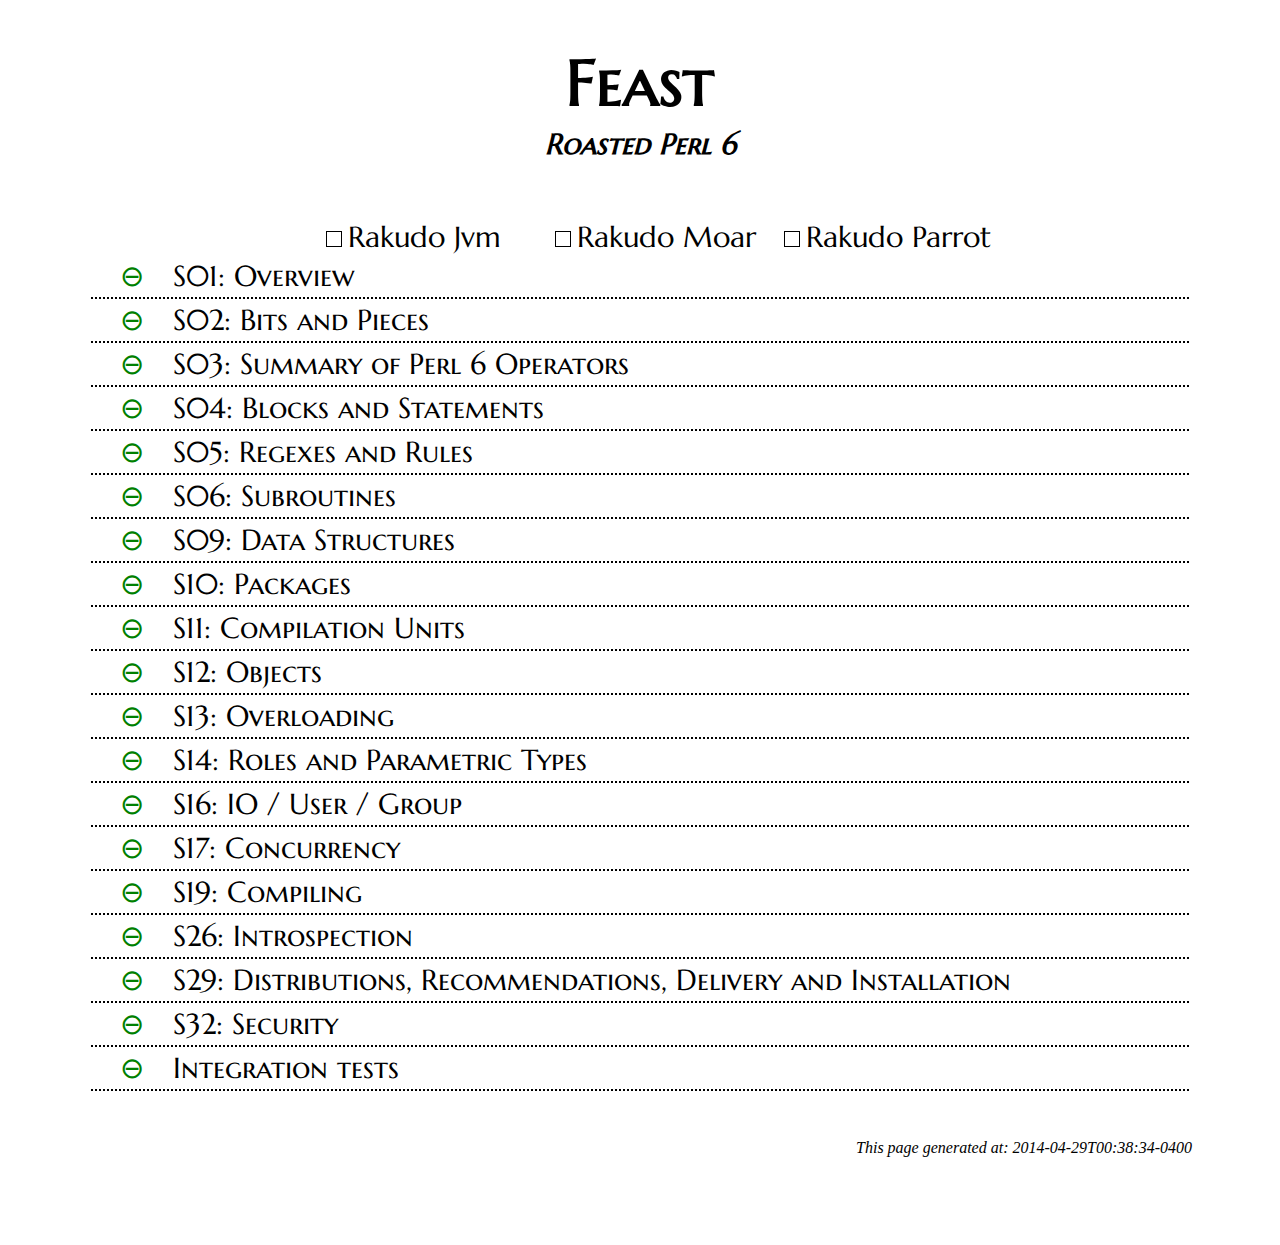
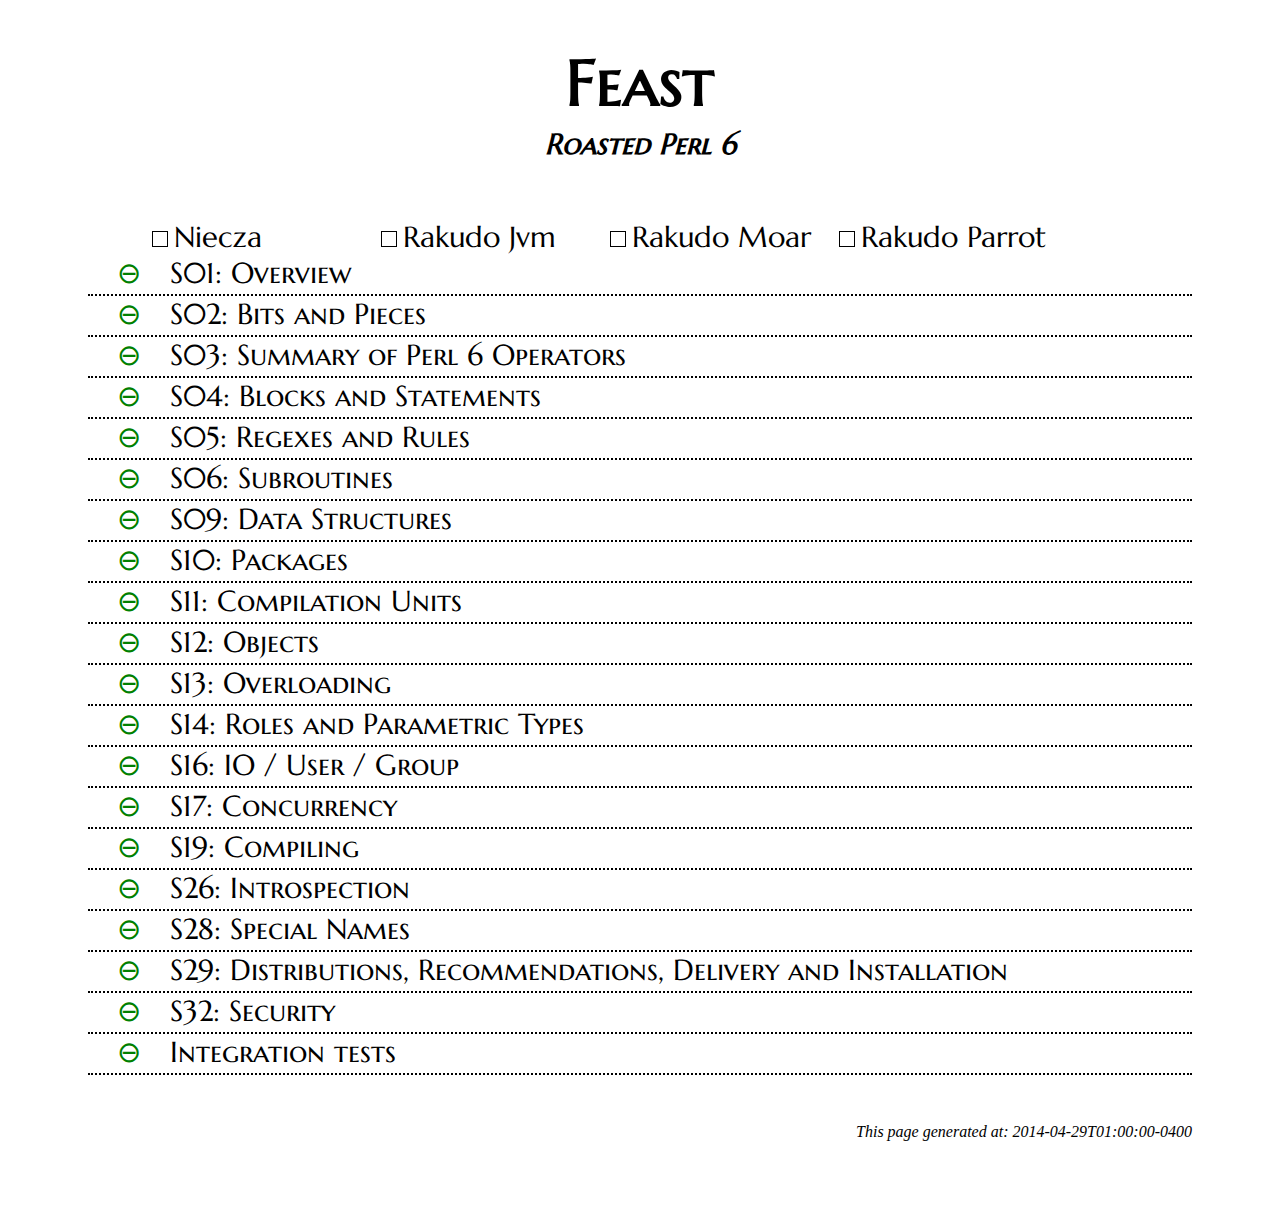
